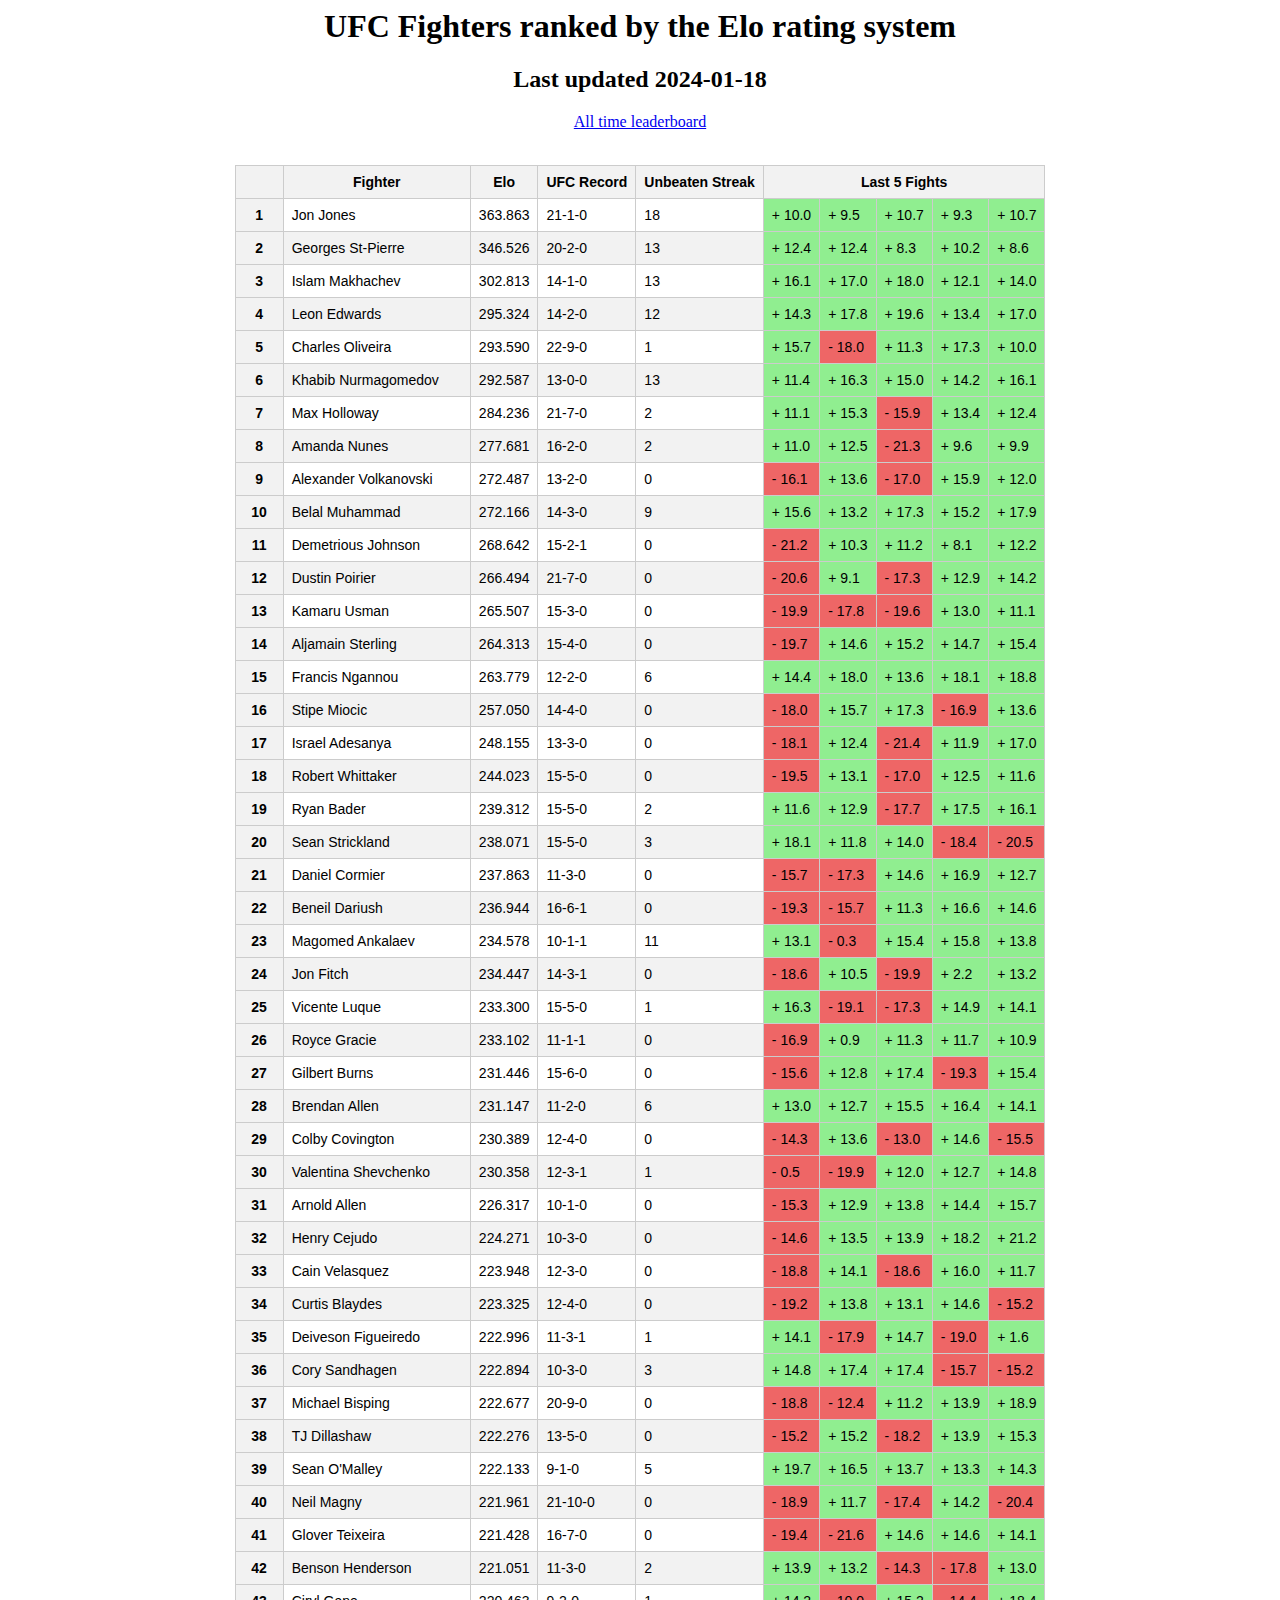
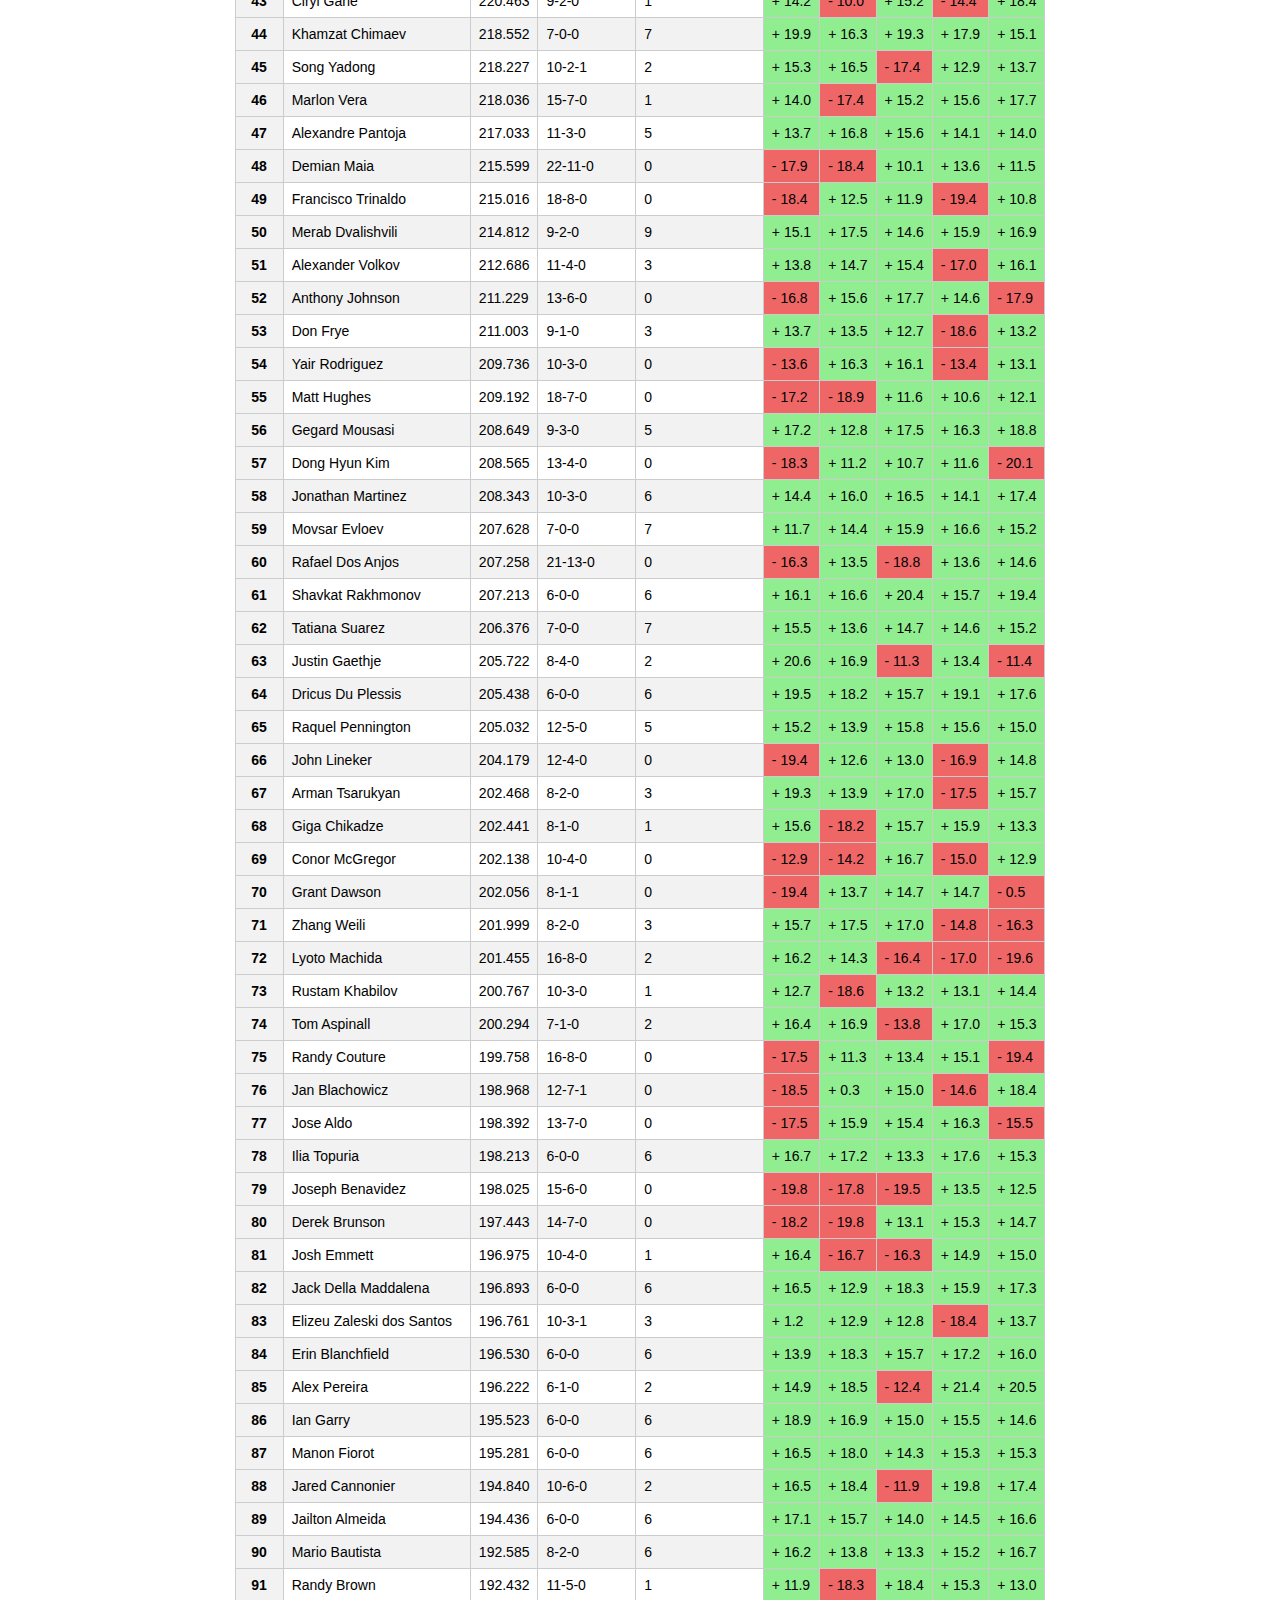
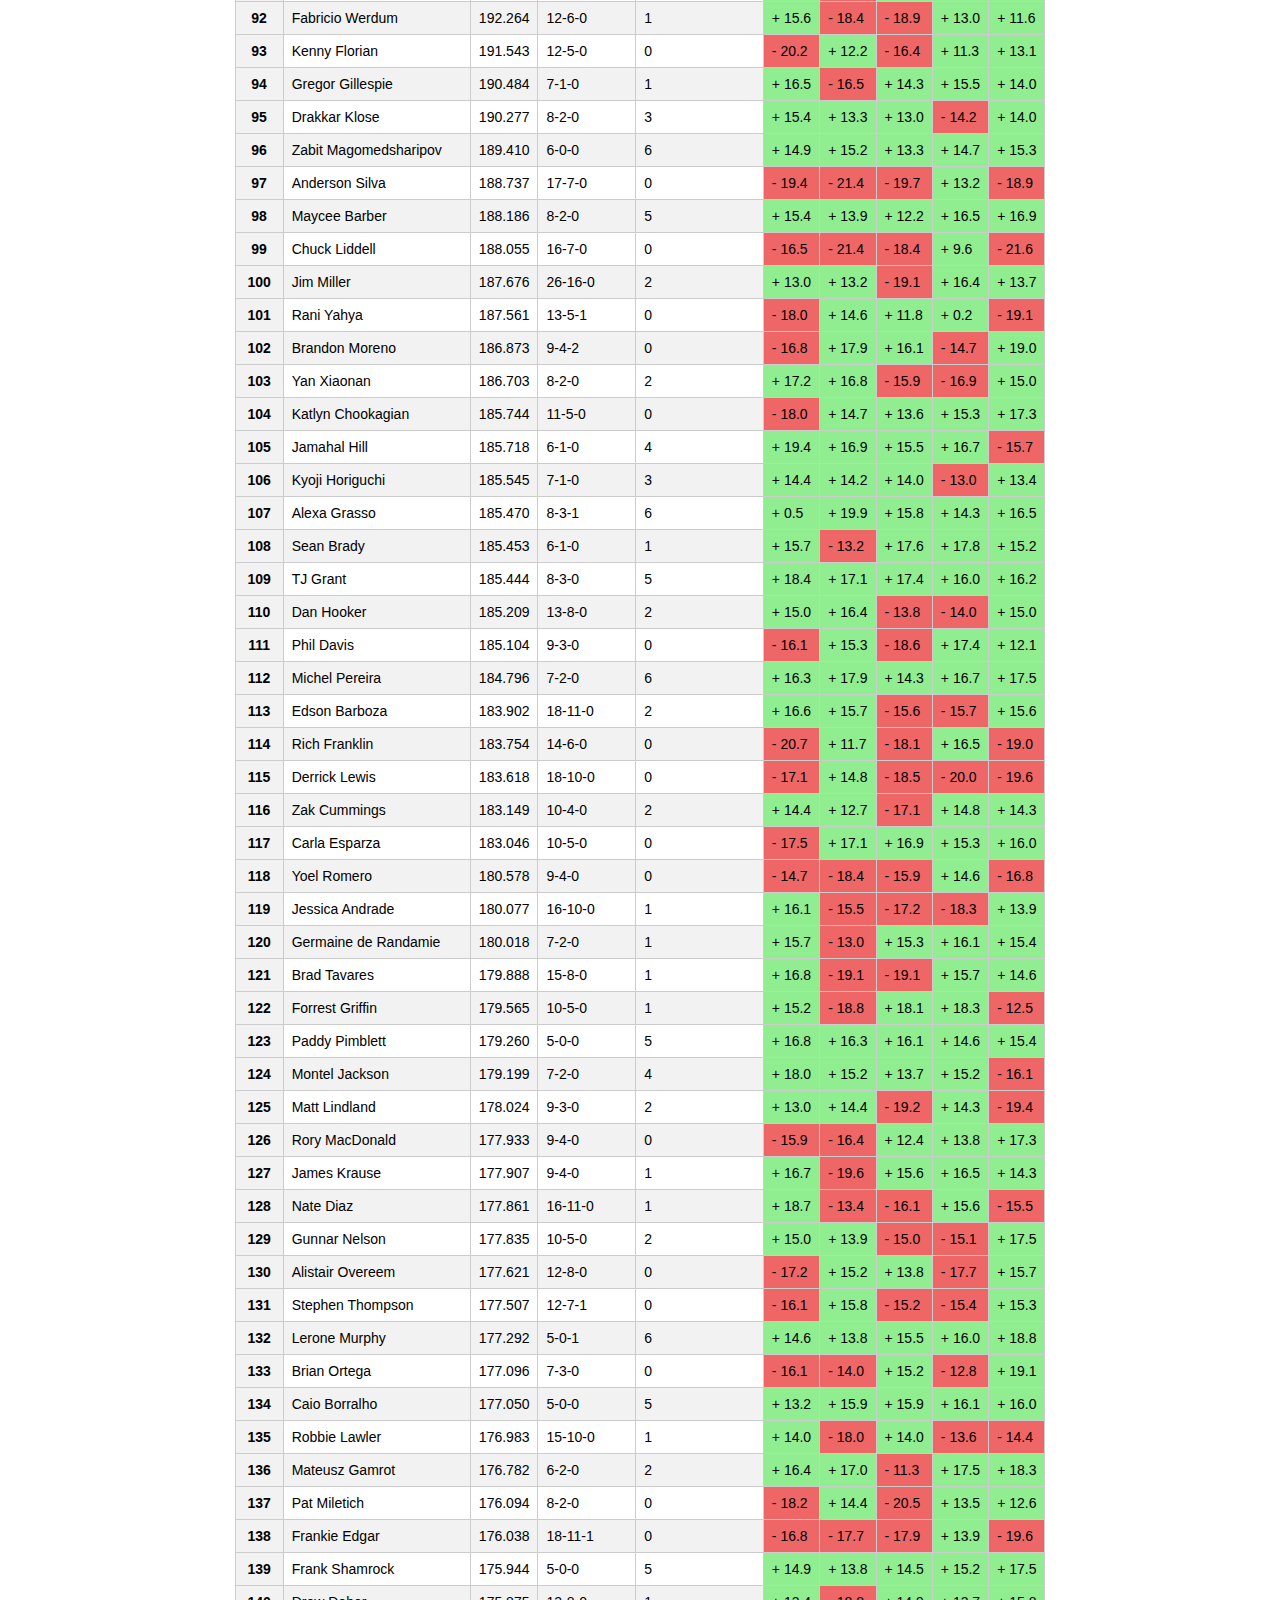
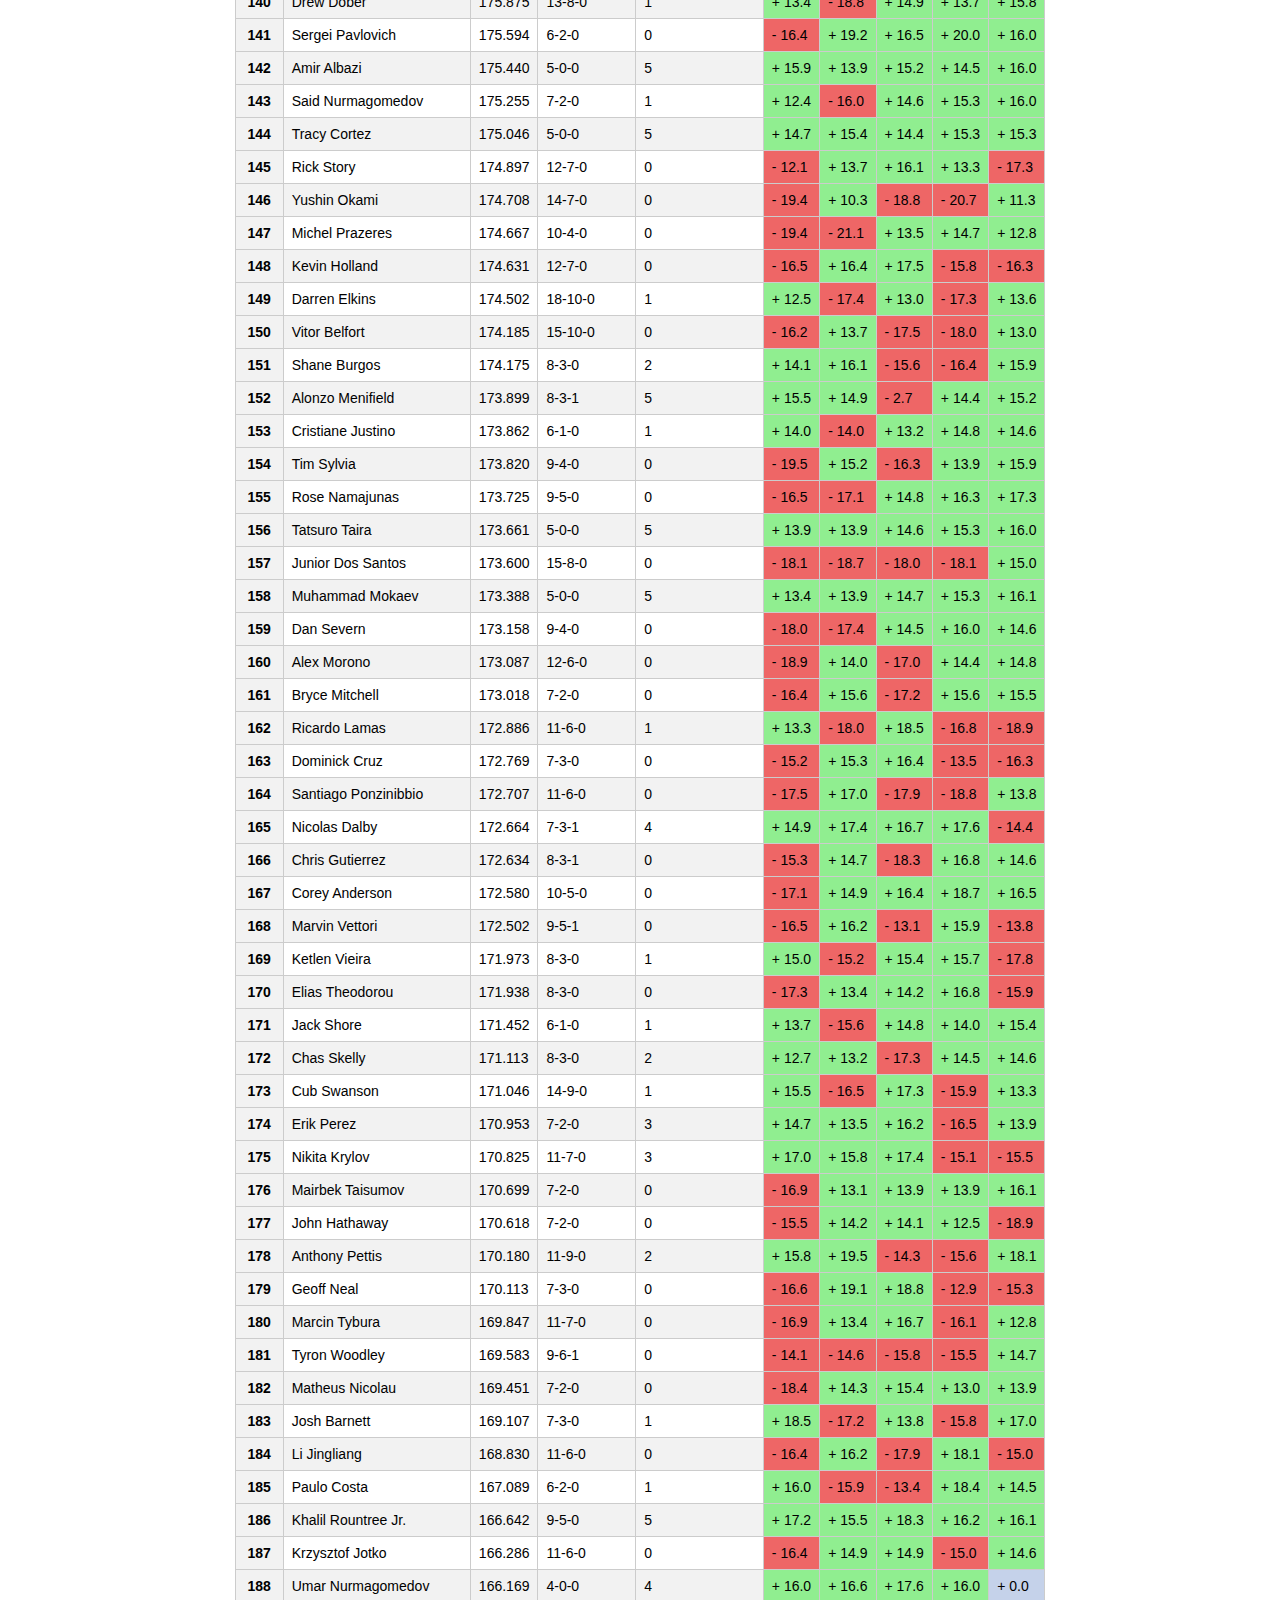
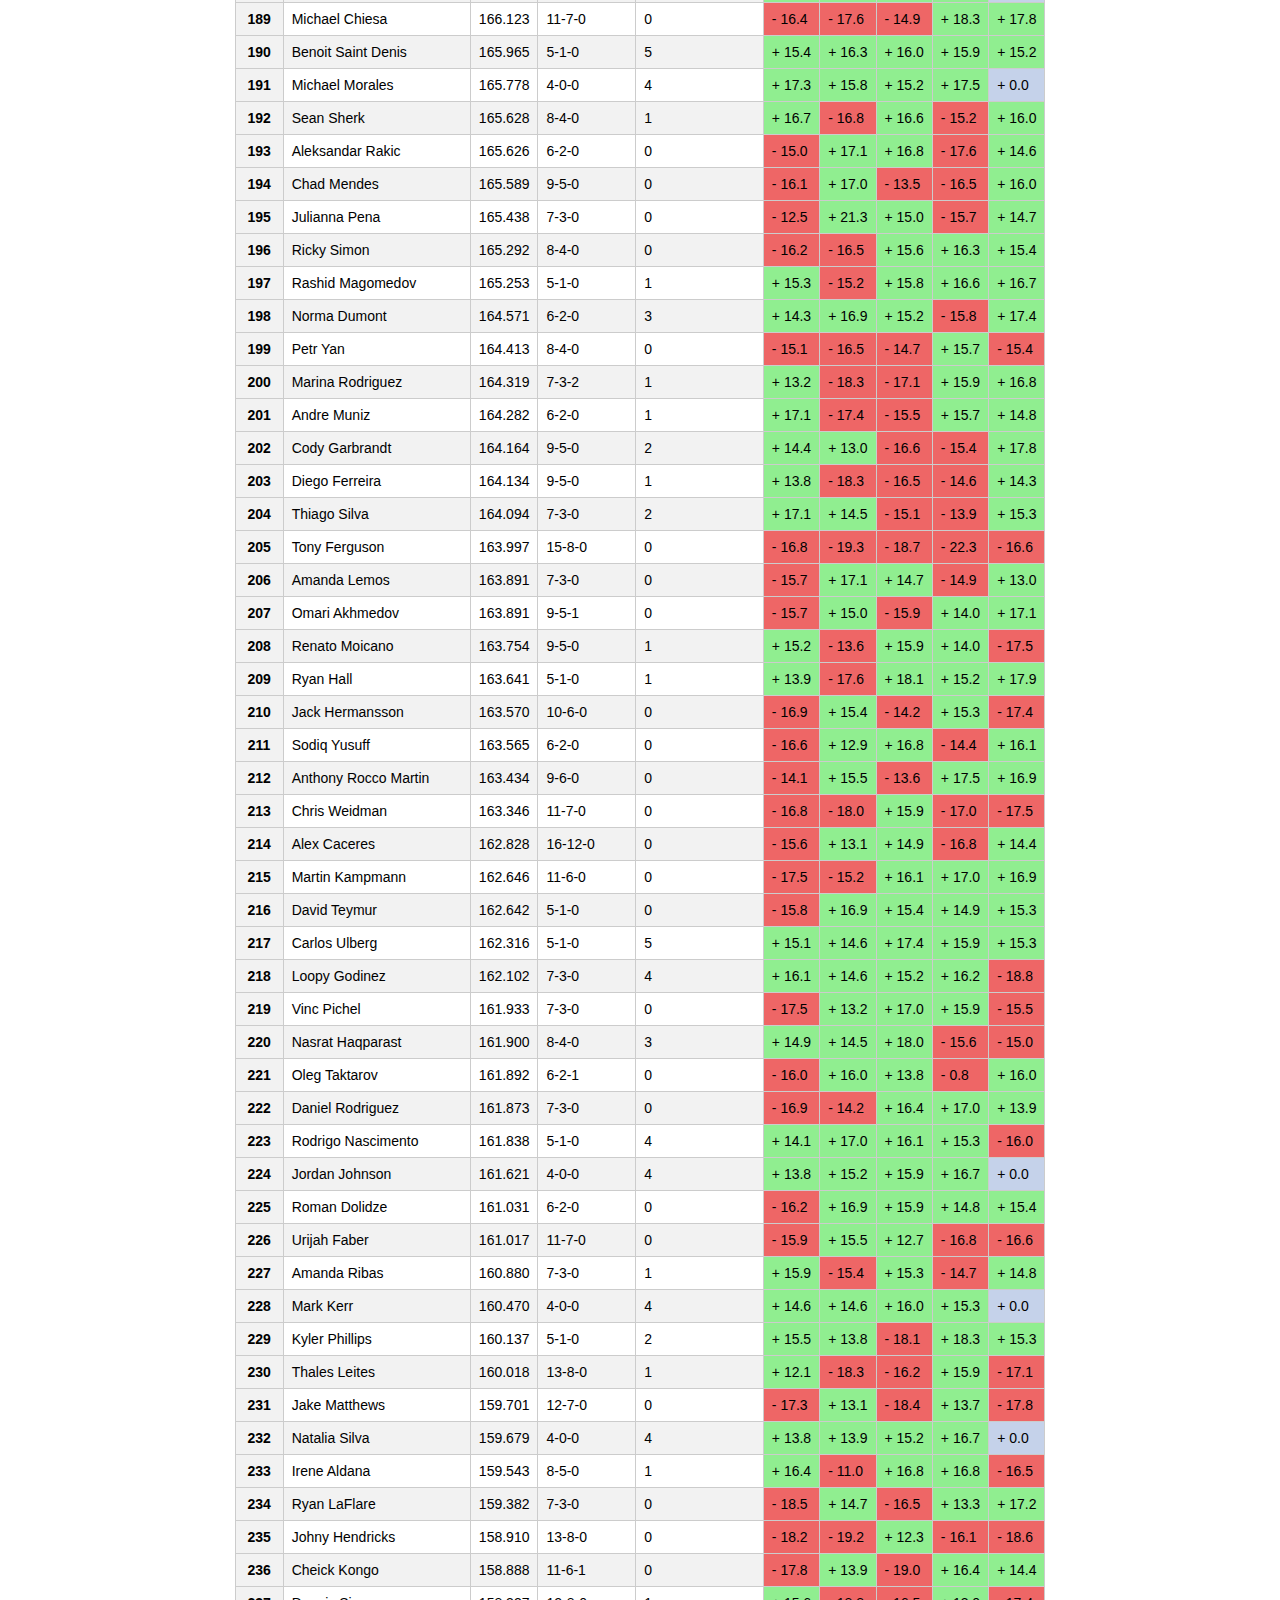
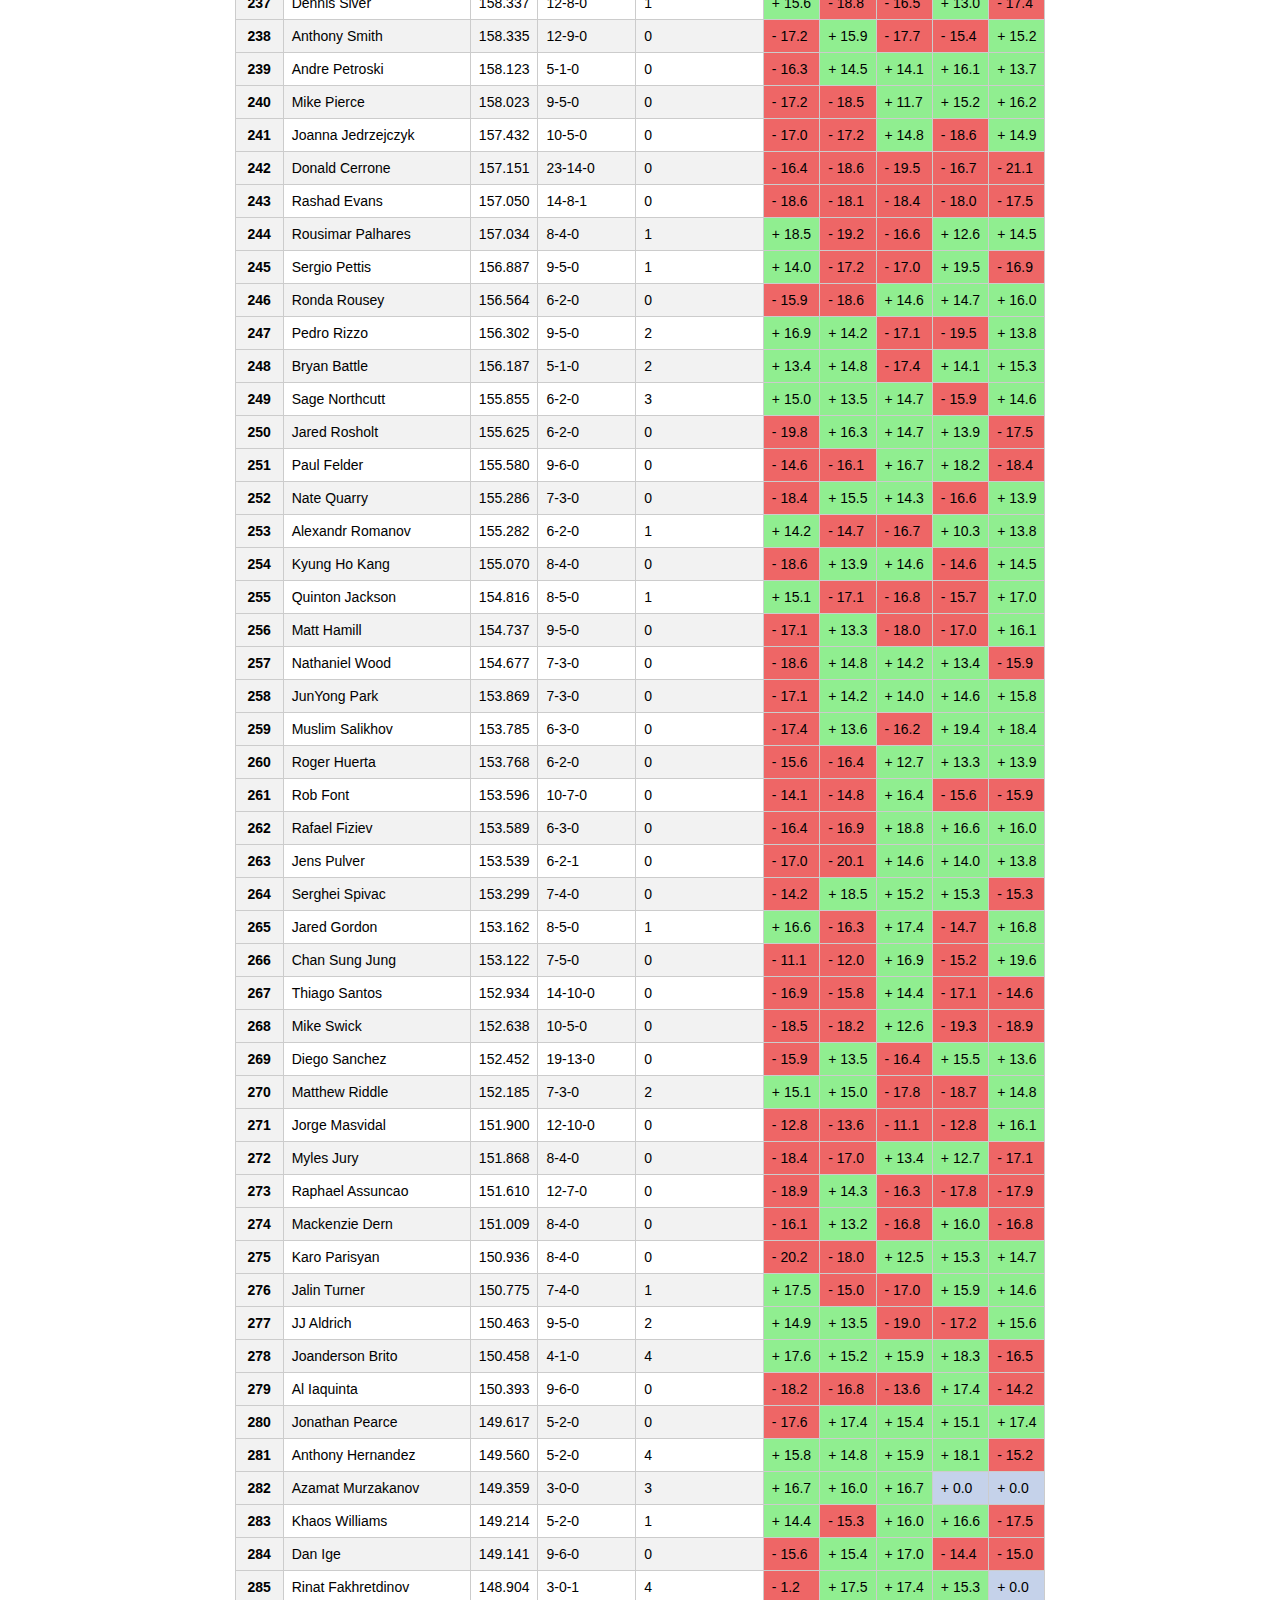
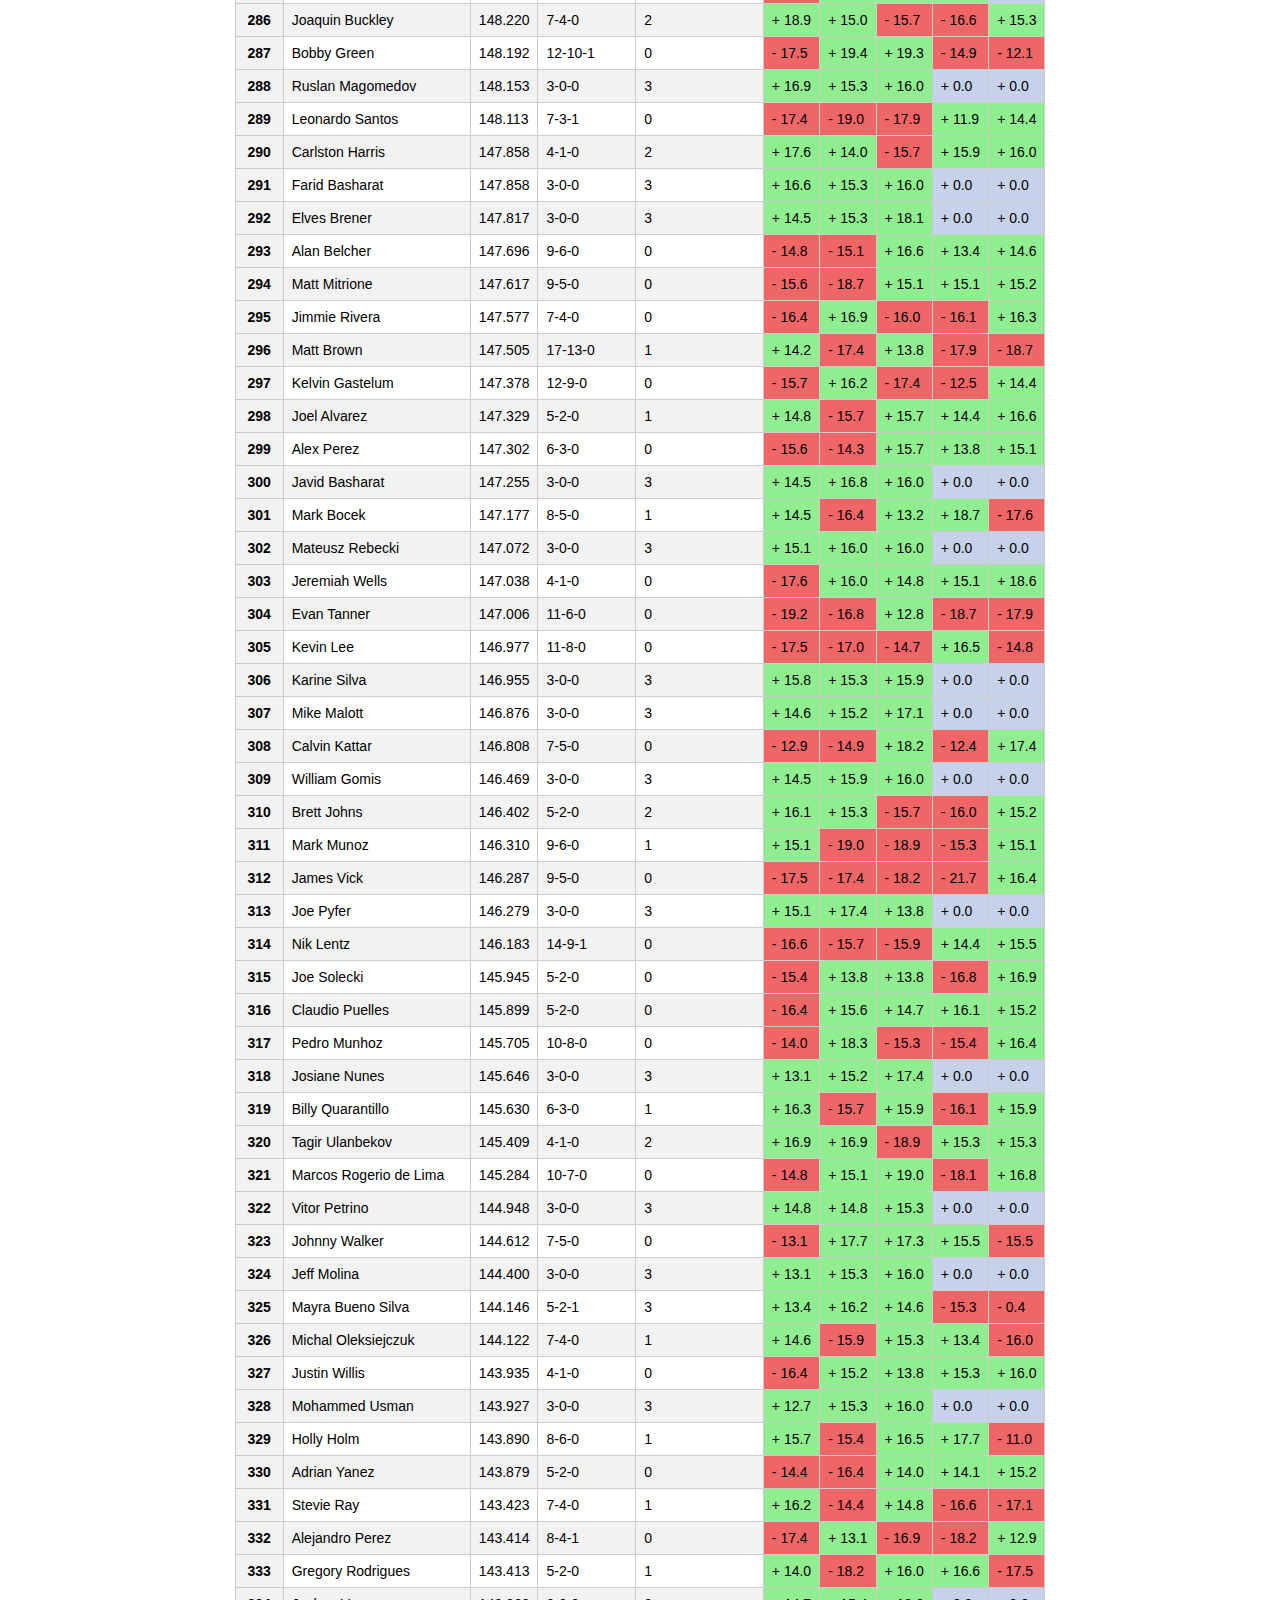
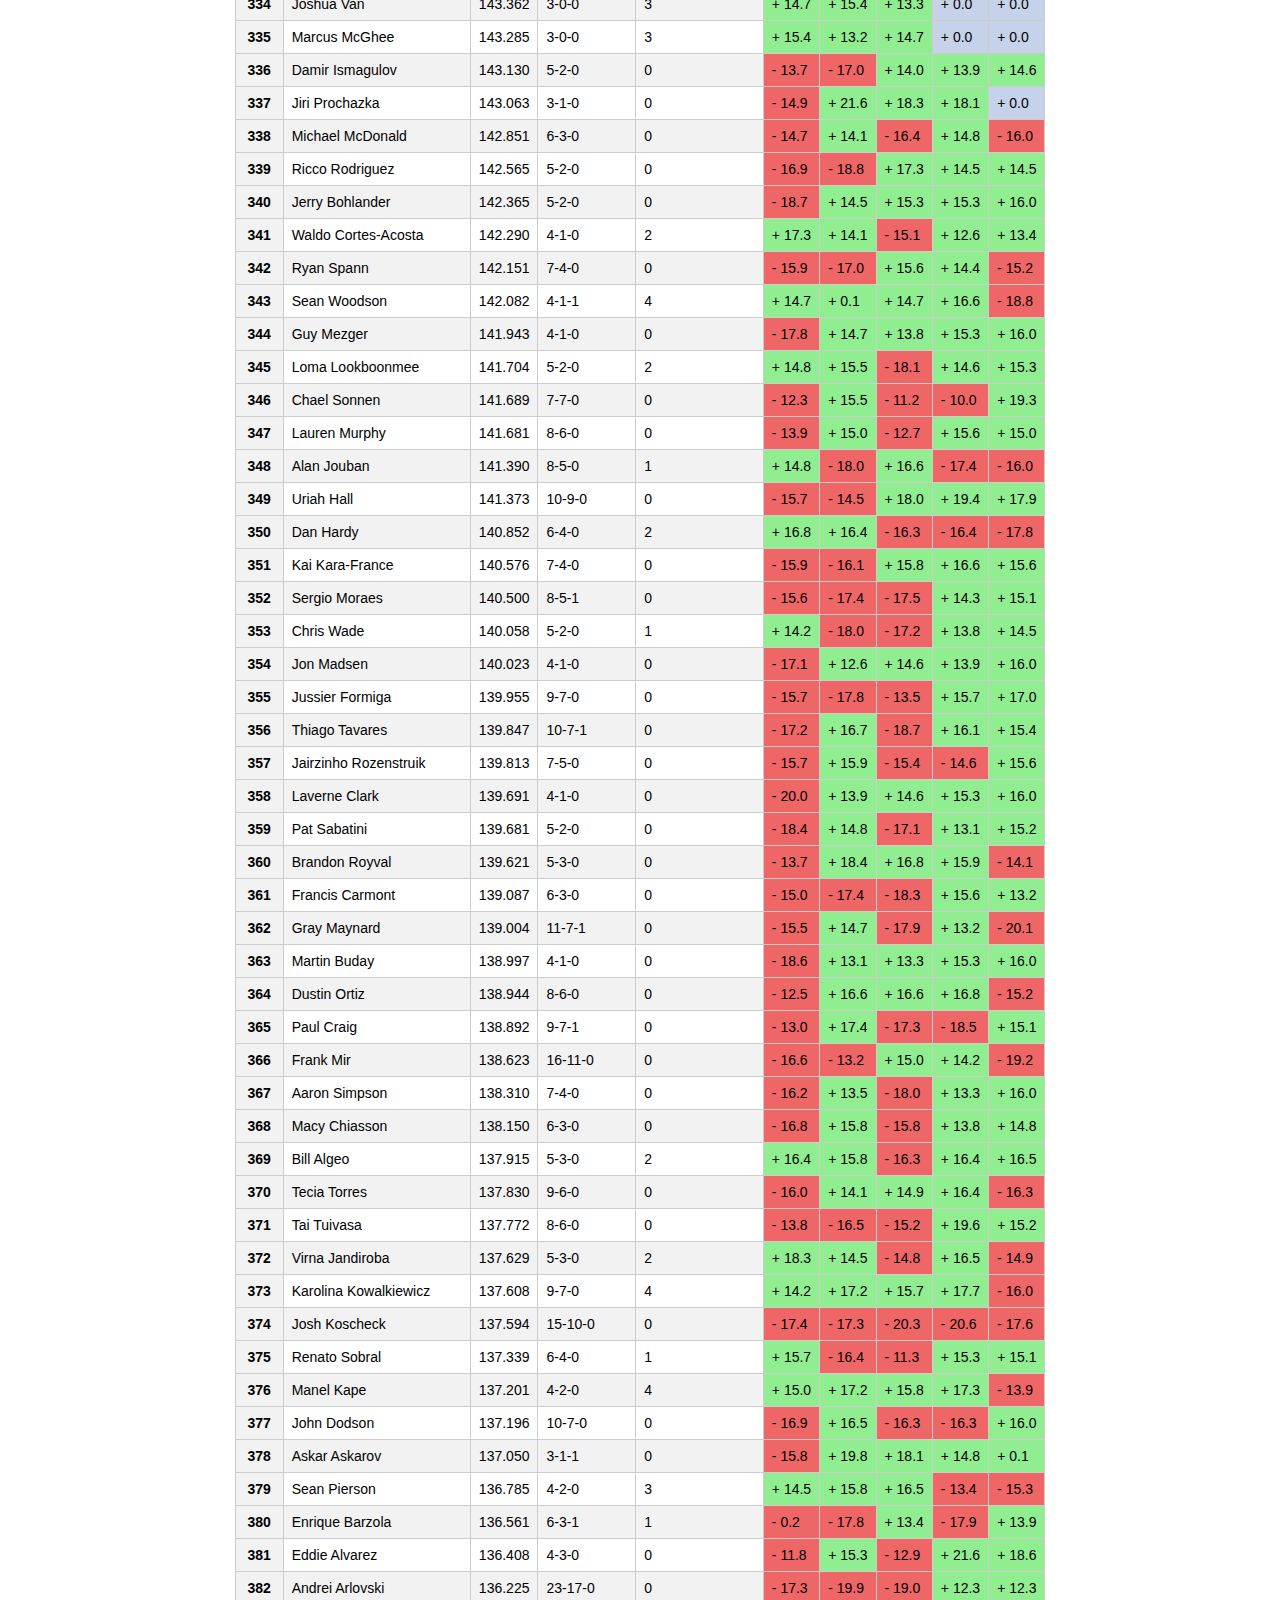
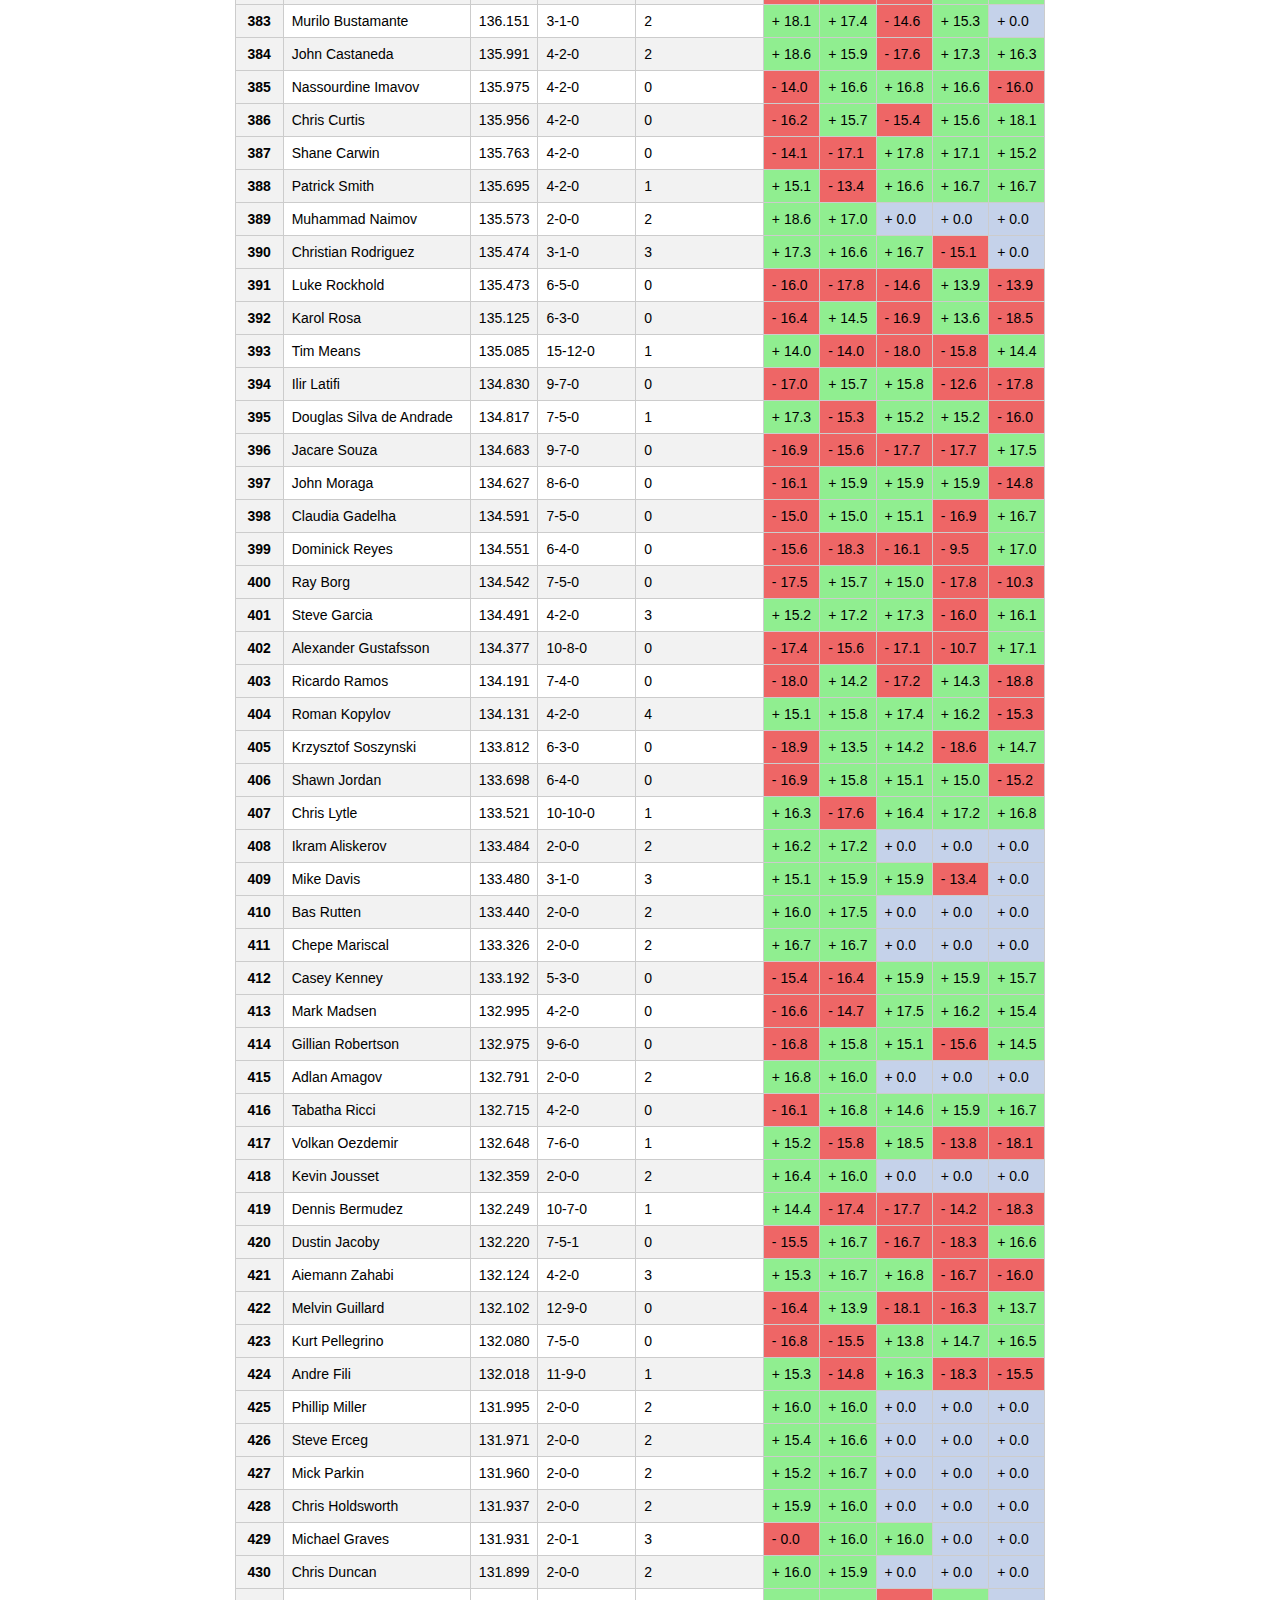
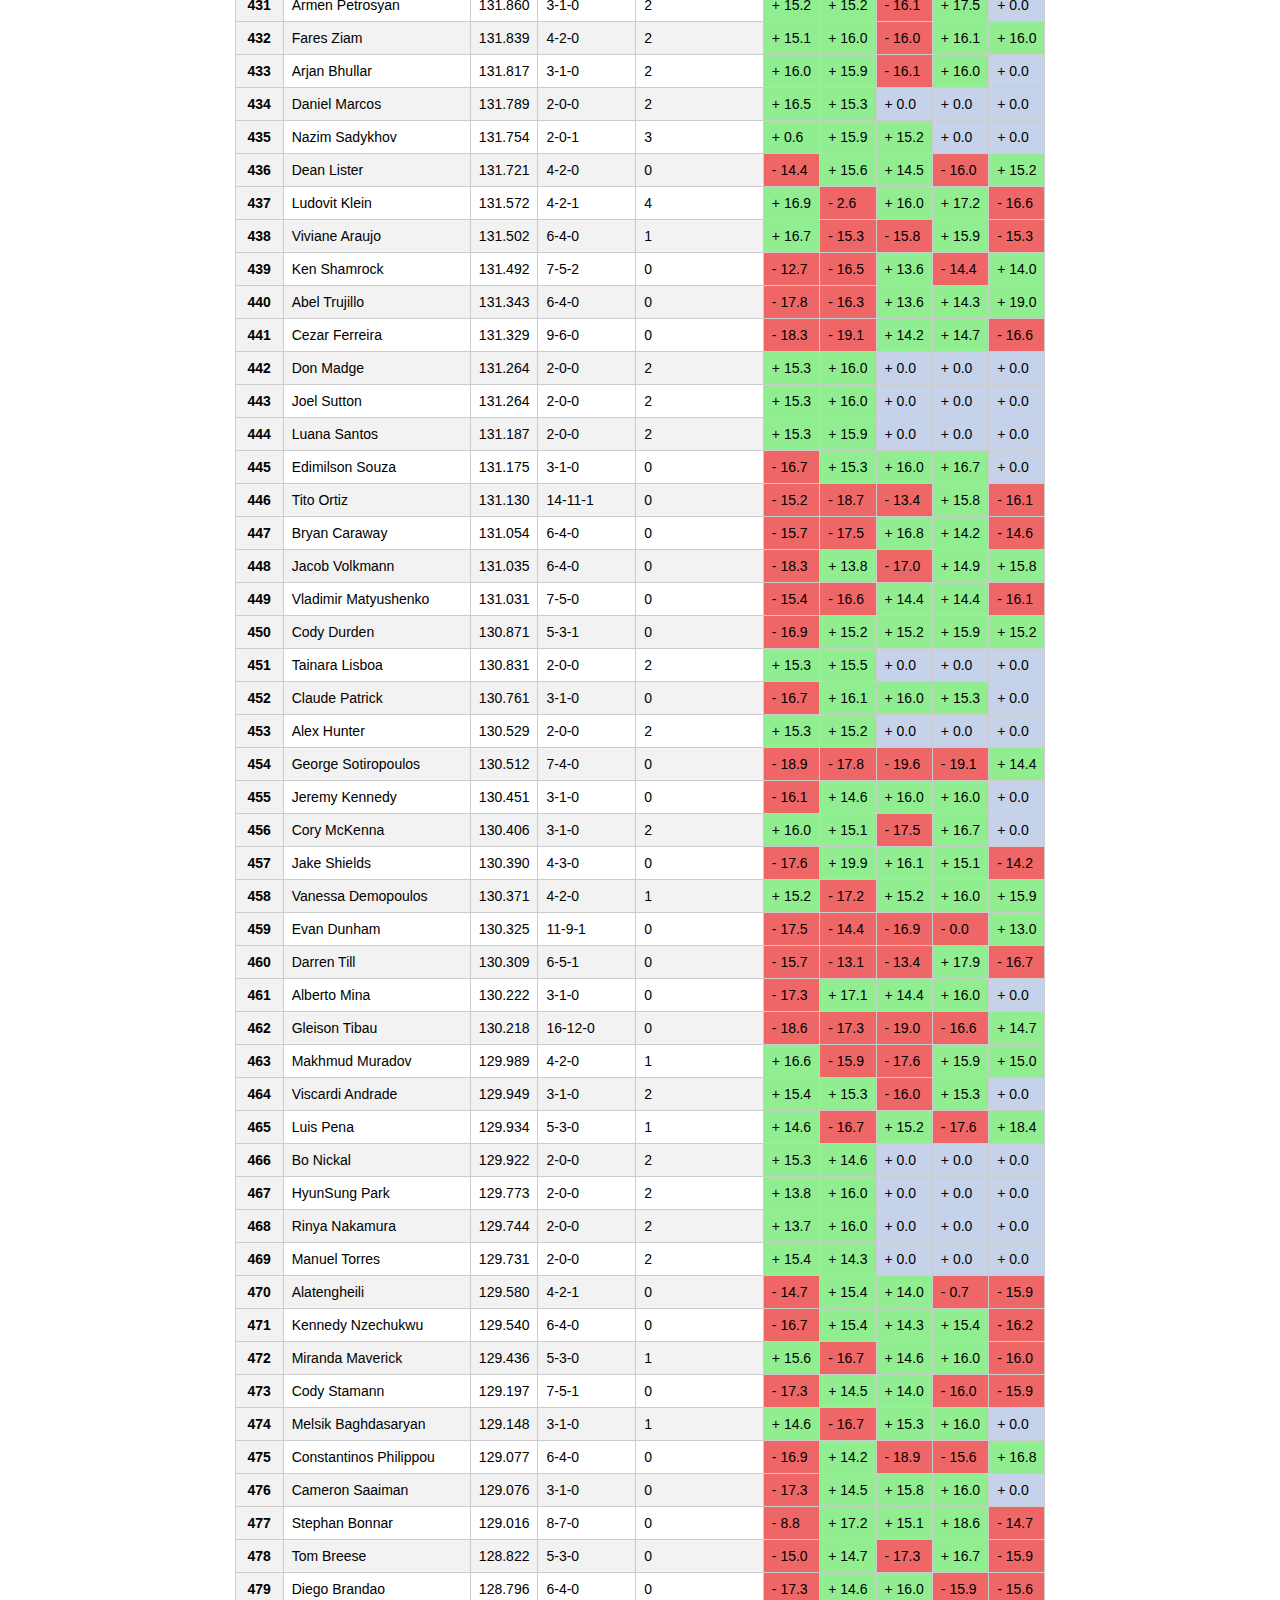
==== web/index.html @ 5fd87e60 "2.0" ====
</body>
    </html> <html>
    <head>
        <title>UFC ELO RATING</title>
        <link rel='stylesheet' type='text/css' href='style.css'>

    </head>
    <body>
        <h1  style="text-align: center; color: black;">UFC Fighters ranked by the Elo rating system</h1>
        <h2> Last updated 2024-01-18</h2> 
        <a href="peak_elo.html">All time leaderboard </a>
        <br> </br>

        <p><table border="1" class="dataframe">
  <thead>
    <tr style="text-align: right;">
      <th></th>
      <th>Fighter</th>
      <th>Elo</th>
      <th>UFC Record</th>
      <th>Unbeaten Streak</th>
      <th colspan="5">Last 5 Fights</th>
    </tr>
  </thead>
  <tbody>
    <tr>
      <th>1</th>
      <td>Jon Jones</td>
      <td>363.863</td>
      <td>21-1-0</td>
      <td>18</td>
<td style="background-color: #90EE90">+ 10.0</td><td style="background-color: #90EE90">+ 9.5</td><td style="background-color: #90EE90">+ 10.7</td><td style="background-color: #90EE90">+ 9.3</td><td style="background-color: #90EE90">+ 10.7</td>    </tr>
    <tr>
      <th>2</th>
      <td>Georges St-Pierre</td>
      <td>346.526</td>
      <td>20-2-0</td>
      <td>13</td>
<td style="background-color: #90EE90">+ 12.4</td><td style="background-color: #90EE90">+ 12.4</td><td style="background-color: #90EE90">+ 8.3</td><td style="background-color: #90EE90">+ 10.2</td><td style="background-color: #90EE90">+ 8.6</td>    </tr>
    <tr>
      <th>3</th>
      <td>Islam Makhachev</td>
      <td>302.813</td>
      <td>14-1-0</td>
      <td>13</td>
<td style="background-color: #90EE90">+ 16.1</td><td style="background-color: #90EE90">+ 17.0</td><td style="background-color: #90EE90">+ 18.0</td><td style="background-color: #90EE90">+ 12.1</td><td style="background-color: #90EE90">+ 14.0</td>    </tr>
    <tr>
      <th>4</th>
      <td>Leon Edwards</td>
      <td>295.324</td>
      <td>14-2-0</td>
      <td>12</td>
<td style="background-color: #90EE90">+ 14.3</td><td style="background-color: #90EE90">+ 17.8</td><td style="background-color: #90EE90">+ 19.6</td><td style="background-color: #90EE90">+ 13.4</td><td style="background-color: #90EE90">+ 17.0</td>    </tr>
    <tr>
      <th>5</th>
      <td>Charles Oliveira</td>
      <td>293.590</td>
      <td>22-9-0</td>
      <td>1</td>
<td style="background-color: #90EE90">+ 15.7</td><td style="background-color: #ee6666">- 18.0</td><td style="background-color: #90EE90">+ 11.3</td><td style="background-color: #90EE90">+ 17.3</td><td style="background-color: #90EE90">+ 10.0</td>    </tr>
    <tr>
      <th>6</th>
      <td>Khabib Nurmagomedov</td>
      <td>292.587</td>
      <td>13-0-0</td>
      <td>13</td>
<td style="background-color: #90EE90">+ 11.4</td><td style="background-color: #90EE90">+ 16.3</td><td style="background-color: #90EE90">+ 15.0</td><td style="background-color: #90EE90">+ 14.2</td><td style="background-color: #90EE90">+ 16.1</td>    </tr>
    <tr>
      <th>7</th>
      <td>Max Holloway</td>
      <td>284.236</td>
      <td>21-7-0</td>
      <td>2</td>
<td style="background-color: #90EE90">+ 11.1</td><td style="background-color: #90EE90">+ 15.3</td><td style="background-color: #ee6666">- 15.9</td><td style="background-color: #90EE90">+ 13.4</td><td style="background-color: #90EE90">+ 12.4</td>    </tr>
    <tr>
      <th>8</th>
      <td>Amanda Nunes</td>
      <td>277.681</td>
      <td>16-2-0</td>
      <td>2</td>
<td style="background-color: #90EE90">+ 11.0</td><td style="background-color: #90EE90">+ 12.5</td><td style="background-color: #ee6666">- 21.3</td><td style="background-color: #90EE90">+ 9.6</td><td style="background-color: #90EE90">+ 9.9</td>    </tr>
    <tr>
      <th>9</th>
      <td>Alexander Volkanovski</td>
      <td>272.487</td>
      <td>13-2-0</td>
      <td>0</td>
<td style="background-color: #ee6666">- 16.1</td><td style="background-color: #90EE90">+ 13.6</td><td style="background-color: #ee6666">- 17.0</td><td style="background-color: #90EE90">+ 15.9</td><td style="background-color: #90EE90">+ 12.0</td>    </tr>
    <tr>
      <th>10</th>
      <td>Belal Muhammad</td>
      <td>272.166</td>
      <td>14-3-0</td>
      <td>9</td>
<td style="background-color: #90EE90">+ 15.6</td><td style="background-color: #90EE90">+ 13.2</td><td style="background-color: #90EE90">+ 17.3</td><td style="background-color: #90EE90">+ 15.2</td><td style="background-color: #90EE90">+ 17.9</td>    </tr>
    <tr>
      <th>11</th>
      <td>Demetrious Johnson</td>
      <td>268.642</td>
      <td>15-2-1</td>
      <td>0</td>
<td style="background-color: #ee6666">- 21.2</td><td style="background-color: #90EE90">+ 10.3</td><td style="background-color: #90EE90">+ 11.2</td><td style="background-color: #90EE90">+ 8.1</td><td style="background-color: #90EE90">+ 12.2</td>    </tr>
    <tr>
      <th>12</th>
      <td>Dustin Poirier</td>
      <td>266.494</td>
      <td>21-7-0</td>
      <td>0</td>
<td style="background-color: #ee6666">- 20.6</td><td style="background-color: #90EE90">+ 9.1</td><td style="background-color: #ee6666">- 17.3</td><td style="background-color: #90EE90">+ 12.9</td><td style="background-color: #90EE90">+ 14.2</td>    </tr>
    <tr>
      <th>13</th>
      <td>Kamaru Usman</td>
      <td>265.507</td>
      <td>15-3-0</td>
      <td>0</td>
<td style="background-color: #ee6666">- 19.9</td><td style="background-color: #ee6666">- 17.8</td><td style="background-color: #ee6666">- 19.6</td><td style="background-color: #90EE90">+ 13.0</td><td style="background-color: #90EE90">+ 11.1</td>    </tr>
    <tr>
      <th>14</th>
      <td>Aljamain Sterling</td>
      <td>264.313</td>
      <td>15-4-0</td>
      <td>0</td>
<td style="background-color: #ee6666">- 19.7</td><td style="background-color: #90EE90">+ 14.6</td><td style="background-color: #90EE90">+ 15.2</td><td style="background-color: #90EE90">+ 14.7</td><td style="background-color: #90EE90">+ 15.4</td>    </tr>
    <tr>
      <th>15</th>
      <td>Francis Ngannou</td>
      <td>263.779</td>
      <td>12-2-0</td>
      <td>6</td>
<td style="background-color: #90EE90">+ 14.4</td><td style="background-color: #90EE90">+ 18.0</td><td style="background-color: #90EE90">+ 13.6</td><td style="background-color: #90EE90">+ 18.1</td><td style="background-color: #90EE90">+ 18.8</td>    </tr>
    <tr>
      <th>16</th>
      <td>Stipe Miocic</td>
      <td>257.050</td>
      <td>14-4-0</td>
      <td>0</td>
<td style="background-color: #ee6666">- 18.0</td><td style="background-color: #90EE90">+ 15.7</td><td style="background-color: #90EE90">+ 17.3</td><td style="background-color: #ee6666">- 16.9</td><td style="background-color: #90EE90">+ 13.6</td>    </tr>
    <tr>
      <th>17</th>
      <td>Israel Adesanya</td>
      <td>248.155</td>
      <td>13-3-0</td>
      <td>0</td>
<td style="background-color: #ee6666">- 18.1</td><td style="background-color: #90EE90">+ 12.4</td><td style="background-color: #ee6666">- 21.4</td><td style="background-color: #90EE90">+ 11.9</td><td style="background-color: #90EE90">+ 17.0</td>    </tr>
    <tr>
      <th>18</th>
      <td>Robert Whittaker</td>
      <td>244.023</td>
      <td>15-5-0</td>
      <td>0</td>
<td style="background-color: #ee6666">- 19.5</td><td style="background-color: #90EE90">+ 13.1</td><td style="background-color: #ee6666">- 17.0</td><td style="background-color: #90EE90">+ 12.5</td><td style="background-color: #90EE90">+ 11.6</td>    </tr>
    <tr>
      <th>19</th>
      <td>Ryan Bader</td>
      <td>239.312</td>
      <td>15-5-0</td>
      <td>2</td>
<td style="background-color: #90EE90">+ 11.6</td><td style="background-color: #90EE90">+ 12.9</td><td style="background-color: #ee6666">- 17.7</td><td style="background-color: #90EE90">+ 17.5</td><td style="background-color: #90EE90">+ 16.1</td>    </tr>
    <tr>
      <th>20</th>
      <td>Sean Strickland</td>
      <td>238.071</td>
      <td>15-5-0</td>
      <td>3</td>
<td style="background-color: #90EE90">+ 18.1</td><td style="background-color: #90EE90">+ 11.8</td><td style="background-color: #90EE90">+ 14.0</td><td style="background-color: #ee6666">- 18.4</td><td style="background-color: #ee6666">- 20.5</td>    </tr>
    <tr>
      <th>21</th>
      <td>Daniel Cormier</td>
      <td>237.863</td>
      <td>11-3-0</td>
      <td>0</td>
<td style="background-color: #ee6666">- 15.7</td><td style="background-color: #ee6666">- 17.3</td><td style="background-color: #90EE90">+ 14.6</td><td style="background-color: #90EE90">+ 16.9</td><td style="background-color: #90EE90">+ 12.7</td>    </tr>
    <tr>
      <th>22</th>
      <td>Beneil Dariush</td>
      <td>236.944</td>
      <td>16-6-1</td>
      <td>0</td>
<td style="background-color: #ee6666">- 19.3</td><td style="background-color: #ee6666">- 15.7</td><td style="background-color: #90EE90">+ 11.3</td><td style="background-color: #90EE90">+ 16.6</td><td style="background-color: #90EE90">+ 14.6</td>    </tr>
    <tr>
      <th>23</th>
      <td>Magomed Ankalaev</td>
      <td>234.578</td>
      <td>10-1-1</td>
      <td>11</td>
<td style="background-color: #90EE90">+ 13.1</td><td style="background-color: #ee6666">- 0.3</td><td style="background-color: #90EE90">+ 15.4</td><td style="background-color: #90EE90">+ 15.8</td><td style="background-color: #90EE90">+ 13.8</td>    </tr>
    <tr>
      <th>24</th>
      <td>Jon Fitch</td>
      <td>234.447</td>
      <td>14-3-1</td>
      <td>0</td>
<td style="background-color: #ee6666">- 18.6</td><td style="background-color: #90EE90">+ 10.5</td><td style="background-color: #ee6666">- 19.9</td><td style="background-color: #90EE90">+ 2.2</td><td style="background-color: #90EE90">+ 13.2</td>    </tr>
    <tr>
      <th>25</th>
      <td>Vicente Luque</td>
      <td>233.300</td>
      <td>15-5-0</td>
      <td>1</td>
<td style="background-color: #90EE90">+ 16.3</td><td style="background-color: #ee6666">- 19.1</td><td style="background-color: #ee6666">- 17.3</td><td style="background-color: #90EE90">+ 14.9</td><td style="background-color: #90EE90">+ 14.1</td>    </tr>
    <tr>
      <th>26</th>
      <td>Royce Gracie</td>
      <td>233.102</td>
      <td>11-1-1</td>
      <td>0</td>
<td style="background-color: #ee6666">- 16.9</td><td style="background-color: #90EE90">+ 0.9</td><td style="background-color: #90EE90">+ 11.3</td><td style="background-color: #90EE90">+ 11.7</td><td style="background-color: #90EE90">+ 10.9</td>    </tr>
    <tr>
      <th>27</th>
      <td>Gilbert Burns</td>
      <td>231.446</td>
      <td>15-6-0</td>
      <td>0</td>
<td style="background-color: #ee6666">- 15.6</td><td style="background-color: #90EE90">+ 12.8</td><td style="background-color: #90EE90">+ 17.4</td><td style="background-color: #ee6666">- 19.3</td><td style="background-color: #90EE90">+ 15.4</td>    </tr>
    <tr>
      <th>28</th>
      <td>Brendan Allen</td>
      <td>231.147</td>
      <td>11-2-0</td>
      <td>6</td>
<td style="background-color: #90EE90">+ 13.0</td><td style="background-color: #90EE90">+ 12.7</td><td style="background-color: #90EE90">+ 15.5</td><td style="background-color: #90EE90">+ 16.4</td><td style="background-color: #90EE90">+ 14.1</td>    </tr>
    <tr>
      <th>29</th>
      <td>Colby Covington</td>
      <td>230.389</td>
      <td>12-4-0</td>
      <td>0</td>
<td style="background-color: #ee6666">- 14.3</td><td style="background-color: #90EE90">+ 13.6</td><td style="background-color: #ee6666">- 13.0</td><td style="background-color: #90EE90">+ 14.6</td><td style="background-color: #ee6666">- 15.5</td>    </tr>
    <tr>
      <th>30</th>
      <td>Valentina Shevchenko</td>
      <td>230.358</td>
      <td>12-3-1</td>
      <td>1</td>
<td style="background-color: #ee6666">- 0.5</td><td style="background-color: #ee6666">- 19.9</td><td style="background-color: #90EE90">+ 12.0</td><td style="background-color: #90EE90">+ 12.7</td><td style="background-color: #90EE90">+ 14.8</td>    </tr>
    <tr>
      <th>31</th>
      <td>Arnold Allen</td>
      <td>226.317</td>
      <td>10-1-0</td>
      <td>0</td>
<td style="background-color: #ee6666">- 15.3</td><td style="background-color: #90EE90">+ 12.9</td><td style="background-color: #90EE90">+ 13.8</td><td style="background-color: #90EE90">+ 14.4</td><td style="background-color: #90EE90">+ 15.7</td>    </tr>
    <tr>
      <th>32</th>
      <td>Henry Cejudo</td>
      <td>224.271</td>
      <td>10-3-0</td>
      <td>0</td>
<td style="background-color: #ee6666">- 14.6</td><td style="background-color: #90EE90">+ 13.5</td><td style="background-color: #90EE90">+ 13.9</td><td style="background-color: #90EE90">+ 18.2</td><td style="background-color: #90EE90">+ 21.2</td>    </tr>
    <tr>
      <th>33</th>
      <td>Cain Velasquez</td>
      <td>223.948</td>
      <td>12-3-0</td>
      <td>0</td>
<td style="background-color: #ee6666">- 18.8</td><td style="background-color: #90EE90">+ 14.1</td><td style="background-color: #ee6666">- 18.6</td><td style="background-color: #90EE90">+ 16.0</td><td style="background-color: #90EE90">+ 11.7</td>    </tr>
    <tr>
      <th>34</th>
      <td>Curtis Blaydes</td>
      <td>223.325</td>
      <td>12-4-0</td>
      <td>0</td>
<td style="background-color: #ee6666">- 19.2</td><td style="background-color: #90EE90">+ 13.8</td><td style="background-color: #90EE90">+ 13.1</td><td style="background-color: #90EE90">+ 14.6</td><td style="background-color: #ee6666">- 15.2</td>    </tr>
    <tr>
      <th>35</th>
      <td>Deiveson Figueiredo</td>
      <td>222.996</td>
      <td>11-3-1</td>
      <td>1</td>
<td style="background-color: #90EE90">+ 14.1</td><td style="background-color: #ee6666">- 17.9</td><td style="background-color: #90EE90">+ 14.7</td><td style="background-color: #ee6666">- 19.0</td><td style="background-color: #90EE90">+ 1.6</td>    </tr>
    <tr>
      <th>36</th>
      <td>Cory Sandhagen</td>
      <td>222.894</td>
      <td>10-3-0</td>
      <td>3</td>
<td style="background-color: #90EE90">+ 14.8</td><td style="background-color: #90EE90">+ 17.4</td><td style="background-color: #90EE90">+ 17.4</td><td style="background-color: #ee6666">- 15.7</td><td style="background-color: #ee6666">- 15.2</td>    </tr>
    <tr>
      <th>37</th>
      <td>Michael Bisping</td>
      <td>222.677</td>
      <td>20-9-0</td>
      <td>0</td>
<td style="background-color: #ee6666">- 18.8</td><td style="background-color: #ee6666">- 12.4</td><td style="background-color: #90EE90">+ 11.2</td><td style="background-color: #90EE90">+ 13.9</td><td style="background-color: #90EE90">+ 18.9</td>    </tr>
    <tr>
      <th>38</th>
      <td>TJ Dillashaw</td>
      <td>222.276</td>
      <td>13-5-0</td>
      <td>0</td>
<td style="background-color: #ee6666">- 15.2</td><td style="background-color: #90EE90">+ 15.2</td><td style="background-color: #ee6666">- 18.2</td><td style="background-color: #90EE90">+ 13.9</td><td style="background-color: #90EE90">+ 15.3</td>    </tr>
    <tr>
      <th>39</th>
      <td>Sean O'Malley</td>
      <td>222.133</td>
      <td>9-1-0</td>
      <td>5</td>
<td style="background-color: #90EE90">+ 19.7</td><td style="background-color: #90EE90">+ 16.5</td><td style="background-color: #90EE90">+ 13.7</td><td style="background-color: #90EE90">+ 13.3</td><td style="background-color: #90EE90">+ 14.3</td>    </tr>
    <tr>
      <th>40</th>
      <td>Neil Magny</td>
      <td>221.961</td>
      <td>21-10-0</td>
      <td>0</td>
<td style="background-color: #ee6666">- 18.9</td><td style="background-color: #90EE90">+ 11.7</td><td style="background-color: #ee6666">- 17.4</td><td style="background-color: #90EE90">+ 14.2</td><td style="background-color: #ee6666">- 20.4</td>    </tr>
    <tr>
      <th>41</th>
      <td>Glover Teixeira</td>
      <td>221.428</td>
      <td>16-7-0</td>
      <td>0</td>
<td style="background-color: #ee6666">- 19.4</td><td style="background-color: #ee6666">- 21.6</td><td style="background-color: #90EE90">+ 14.6</td><td style="background-color: #90EE90">+ 14.6</td><td style="background-color: #90EE90">+ 14.1</td>    </tr>
    <tr>
      <th>42</th>
      <td>Benson Henderson</td>
      <td>221.051</td>
      <td>11-3-0</td>
      <td>2</td>
<td style="background-color: #90EE90">+ 13.9</td><td style="background-color: #90EE90">+ 13.2</td><td style="background-color: #ee6666">- 14.3</td><td style="background-color: #ee6666">- 17.8</td><td style="background-color: #90EE90">+ 13.0</td>    </tr>
    <tr>
      <th>43</th>
      <td>Ciryl Gane</td>
      <td>220.463</td>
      <td>9-2-0</td>
      <td>1</td>
<td style="background-color: #90EE90">+ 14.2</td><td style="background-color: #ee6666">- 10.0</td><td style="background-color: #90EE90">+ 15.2</td><td style="background-color: #ee6666">- 14.4</td><td style="background-color: #90EE90">+ 18.4</td>    </tr>
    <tr>
      <th>44</th>
      <td>Khamzat Chimaev</td>
      <td>218.552</td>
      <td>7-0-0</td>
      <td>7</td>
<td style="background-color: #90EE90">+ 19.9</td><td style="background-color: #90EE90">+ 16.3</td><td style="background-color: #90EE90">+ 19.3</td><td style="background-color: #90EE90">+ 17.9</td><td style="background-color: #90EE90">+ 15.1</td>    </tr>
    <tr>
      <th>45</th>
      <td>Song Yadong</td>
      <td>218.227</td>
      <td>10-2-1</td>
      <td>2</td>
<td style="background-color: #90EE90">+ 15.3</td><td style="background-color: #90EE90">+ 16.5</td><td style="background-color: #ee6666">- 17.4</td><td style="background-color: #90EE90">+ 12.9</td><td style="background-color: #90EE90">+ 13.7</td>    </tr>
    <tr>
      <th>46</th>
      <td>Marlon Vera</td>
      <td>218.036</td>
      <td>15-7-0</td>
      <td>1</td>
<td style="background-color: #90EE90">+ 14.0</td><td style="background-color: #ee6666">- 17.4</td><td style="background-color: #90EE90">+ 15.2</td><td style="background-color: #90EE90">+ 15.6</td><td style="background-color: #90EE90">+ 17.7</td>    </tr>
    <tr>
      <th>47</th>
      <td>Alexandre Pantoja</td>
      <td>217.033</td>
      <td>11-3-0</td>
      <td>5</td>
<td style="background-color: #90EE90">+ 13.7</td><td style="background-color: #90EE90">+ 16.8</td><td style="background-color: #90EE90">+ 15.6</td><td style="background-color: #90EE90">+ 14.1</td><td style="background-color: #90EE90">+ 14.0</td>    </tr>
    <tr>
      <th>48</th>
      <td>Demian Maia</td>
      <td>215.599</td>
      <td>22-11-0</td>
      <td>0</td>
<td style="background-color: #ee6666">- 17.9</td><td style="background-color: #ee6666">- 18.4</td><td style="background-color: #90EE90">+ 10.1</td><td style="background-color: #90EE90">+ 13.6</td><td style="background-color: #90EE90">+ 11.5</td>    </tr>
    <tr>
      <th>49</th>
      <td>Francisco Trinaldo</td>
      <td>215.016</td>
      <td>18-8-0</td>
      <td>0</td>
<td style="background-color: #ee6666">- 18.4</td><td style="background-color: #90EE90">+ 12.5</td><td style="background-color: #90EE90">+ 11.9</td><td style="background-color: #ee6666">- 19.4</td><td style="background-color: #90EE90">+ 10.8</td>    </tr>
    <tr>
      <th>50</th>
      <td>Merab Dvalishvili</td>
      <td>214.812</td>
      <td>9-2-0</td>
      <td>9</td>
<td style="background-color: #90EE90">+ 15.1</td><td style="background-color: #90EE90">+ 17.5</td><td style="background-color: #90EE90">+ 14.6</td><td style="background-color: #90EE90">+ 15.9</td><td style="background-color: #90EE90">+ 16.9</td>    </tr>
    <tr>
      <th>51</th>
      <td>Alexander Volkov</td>
      <td>212.686</td>
      <td>11-4-0</td>
      <td>3</td>
<td style="background-color: #90EE90">+ 13.8</td><td style="background-color: #90EE90">+ 14.7</td><td style="background-color: #90EE90">+ 15.4</td><td style="background-color: #ee6666">- 17.0</td><td style="background-color: #90EE90">+ 16.1</td>    </tr>
    <tr>
      <th>52</th>
      <td>Anthony Johnson</td>
      <td>211.229</td>
      <td>13-6-0</td>
      <td>0</td>
<td style="background-color: #ee6666">- 16.8</td><td style="background-color: #90EE90">+ 15.6</td><td style="background-color: #90EE90">+ 17.7</td><td style="background-color: #90EE90">+ 14.6</td><td style="background-color: #ee6666">- 17.9</td>    </tr>
    <tr>
      <th>53</th>
      <td>Don Frye</td>
      <td>211.003</td>
      <td>9-1-0</td>
      <td>3</td>
<td style="background-color: #90EE90">+ 13.7</td><td style="background-color: #90EE90">+ 13.5</td><td style="background-color: #90EE90">+ 12.7</td><td style="background-color: #ee6666">- 18.6</td><td style="background-color: #90EE90">+ 13.2</td>    </tr>
    <tr>
      <th>54</th>
      <td>Yair Rodriguez</td>
      <td>209.736</td>
      <td>10-3-0</td>
      <td>0</td>
<td style="background-color: #ee6666">- 13.6</td><td style="background-color: #90EE90">+ 16.3</td><td style="background-color: #90EE90">+ 16.1</td><td style="background-color: #ee6666">- 13.4</td><td style="background-color: #90EE90">+ 13.1</td>    </tr>
    <tr>
      <th>55</th>
      <td>Matt Hughes</td>
      <td>209.192</td>
      <td>18-7-0</td>
      <td>0</td>
<td style="background-color: #ee6666">- 17.2</td><td style="background-color: #ee6666">- 18.9</td><td style="background-color: #90EE90">+ 11.6</td><td style="background-color: #90EE90">+ 10.6</td><td style="background-color: #90EE90">+ 12.1</td>    </tr>
    <tr>
      <th>56</th>
      <td>Gegard Mousasi</td>
      <td>208.649</td>
      <td>9-3-0</td>
      <td>5</td>
<td style="background-color: #90EE90">+ 17.2</td><td style="background-color: #90EE90">+ 12.8</td><td style="background-color: #90EE90">+ 17.5</td><td style="background-color: #90EE90">+ 16.3</td><td style="background-color: #90EE90">+ 18.8</td>    </tr>
    <tr>
      <th>57</th>
      <td>Dong Hyun Kim</td>
      <td>208.565</td>
      <td>13-4-0</td>
      <td>0</td>
<td style="background-color: #ee6666">- 18.3</td><td style="background-color: #90EE90">+ 11.2</td><td style="background-color: #90EE90">+ 10.7</td><td style="background-color: #90EE90">+ 11.6</td><td style="background-color: #ee6666">- 20.1</td>    </tr>
    <tr>
      <th>58</th>
      <td>Jonathan Martinez</td>
      <td>208.343</td>
      <td>10-3-0</td>
      <td>6</td>
<td style="background-color: #90EE90">+ 14.4</td><td style="background-color: #90EE90">+ 16.0</td><td style="background-color: #90EE90">+ 16.5</td><td style="background-color: #90EE90">+ 14.1</td><td style="background-color: #90EE90">+ 17.4</td>    </tr>
    <tr>
      <th>59</th>
      <td>Movsar Evloev</td>
      <td>207.628</td>
      <td>7-0-0</td>
      <td>7</td>
<td style="background-color: #90EE90">+ 11.7</td><td style="background-color: #90EE90">+ 14.4</td><td style="background-color: #90EE90">+ 15.9</td><td style="background-color: #90EE90">+ 16.6</td><td style="background-color: #90EE90">+ 15.2</td>    </tr>
    <tr>
      <th>60</th>
      <td>Rafael Dos Anjos</td>
      <td>207.258</td>
      <td>21-13-0</td>
      <td>0</td>
<td style="background-color: #ee6666">- 16.3</td><td style="background-color: #90EE90">+ 13.5</td><td style="background-color: #ee6666">- 18.8</td><td style="background-color: #90EE90">+ 13.6</td><td style="background-color: #90EE90">+ 14.6</td>    </tr>
    <tr>
      <th>61</th>
      <td>Shavkat Rakhmonov</td>
      <td>207.213</td>
      <td>6-0-0</td>
      <td>6</td>
<td style="background-color: #90EE90">+ 16.1</td><td style="background-color: #90EE90">+ 16.6</td><td style="background-color: #90EE90">+ 20.4</td><td style="background-color: #90EE90">+ 15.7</td><td style="background-color: #90EE90">+ 19.4</td>    </tr>
    <tr>
      <th>62</th>
      <td>Tatiana Suarez</td>
      <td>206.376</td>
      <td>7-0-0</td>
      <td>7</td>
<td style="background-color: #90EE90">+ 15.5</td><td style="background-color: #90EE90">+ 13.6</td><td style="background-color: #90EE90">+ 14.7</td><td style="background-color: #90EE90">+ 14.6</td><td style="background-color: #90EE90">+ 15.2</td>    </tr>
    <tr>
      <th>63</th>
      <td>Justin Gaethje</td>
      <td>205.722</td>
      <td>8-4-0</td>
      <td>2</td>
<td style="background-color: #90EE90">+ 20.6</td><td style="background-color: #90EE90">+ 16.9</td><td style="background-color: #ee6666">- 11.3</td><td style="background-color: #90EE90">+ 13.4</td><td style="background-color: #ee6666">- 11.4</td>    </tr>
    <tr>
      <th>64</th>
      <td>Dricus Du Plessis</td>
      <td>205.438</td>
      <td>6-0-0</td>
      <td>6</td>
<td style="background-color: #90EE90">+ 19.5</td><td style="background-color: #90EE90">+ 18.2</td><td style="background-color: #90EE90">+ 15.7</td><td style="background-color: #90EE90">+ 19.1</td><td style="background-color: #90EE90">+ 17.6</td>    </tr>
    <tr>
      <th>65</th>
      <td>Raquel Pennington</td>
      <td>205.032</td>
      <td>12-5-0</td>
      <td>5</td>
<td style="background-color: #90EE90">+ 15.2</td><td style="background-color: #90EE90">+ 13.9</td><td style="background-color: #90EE90">+ 15.8</td><td style="background-color: #90EE90">+ 15.6</td><td style="background-color: #90EE90">+ 15.0</td>    </tr>
    <tr>
      <th>66</th>
      <td>John Lineker</td>
      <td>204.179</td>
      <td>12-4-0</td>
      <td>0</td>
<td style="background-color: #ee6666">- 19.4</td><td style="background-color: #90EE90">+ 12.6</td><td style="background-color: #90EE90">+ 13.0</td><td style="background-color: #ee6666">- 16.9</td><td style="background-color: #90EE90">+ 14.8</td>    </tr>
    <tr>
      <th>67</th>
      <td>Arman Tsarukyan</td>
      <td>202.468</td>
      <td>8-2-0</td>
      <td>3</td>
<td style="background-color: #90EE90">+ 19.3</td><td style="background-color: #90EE90">+ 13.9</td><td style="background-color: #90EE90">+ 17.0</td><td style="background-color: #ee6666">- 17.5</td><td style="background-color: #90EE90">+ 15.7</td>    </tr>
    <tr>
      <th>68</th>
      <td>Giga Chikadze</td>
      <td>202.441</td>
      <td>8-1-0</td>
      <td>1</td>
<td style="background-color: #90EE90">+ 15.6</td><td style="background-color: #ee6666">- 18.2</td><td style="background-color: #90EE90">+ 15.7</td><td style="background-color: #90EE90">+ 15.9</td><td style="background-color: #90EE90">+ 13.3</td>    </tr>
    <tr>
      <th>69</th>
      <td>Conor McGregor</td>
      <td>202.138</td>
      <td>10-4-0</td>
      <td>0</td>
<td style="background-color: #ee6666">- 12.9</td><td style="background-color: #ee6666">- 14.2</td><td style="background-color: #90EE90">+ 16.7</td><td style="background-color: #ee6666">- 15.0</td><td style="background-color: #90EE90">+ 12.9</td>    </tr>
    <tr>
      <th>70</th>
      <td>Grant Dawson</td>
      <td>202.056</td>
      <td>8-1-1</td>
      <td>0</td>
<td style="background-color: #ee6666">- 19.4</td><td style="background-color: #90EE90">+ 13.7</td><td style="background-color: #90EE90">+ 14.7</td><td style="background-color: #90EE90">+ 14.7</td><td style="background-color: #ee6666">- 0.5</td>    </tr>
    <tr>
      <th>71</th>
      <td>Zhang Weili</td>
      <td>201.999</td>
      <td>8-2-0</td>
      <td>3</td>
<td style="background-color: #90EE90">+ 15.7</td><td style="background-color: #90EE90">+ 17.5</td><td style="background-color: #90EE90">+ 17.0</td><td style="background-color: #ee6666">- 14.8</td><td style="background-color: #ee6666">- 16.3</td>    </tr>
    <tr>
      <th>72</th>
      <td>Lyoto Machida</td>
      <td>201.455</td>
      <td>16-8-0</td>
      <td>2</td>
<td style="background-color: #90EE90">+ 16.2</td><td style="background-color: #90EE90">+ 14.3</td><td style="background-color: #ee6666">- 16.4</td><td style="background-color: #ee6666">- 17.0</td><td style="background-color: #ee6666">- 19.6</td>    </tr>
    <tr>
      <th>73</th>
      <td>Rustam Khabilov</td>
      <td>200.767</td>
      <td>10-3-0</td>
      <td>1</td>
<td style="background-color: #90EE90">+ 12.7</td><td style="background-color: #ee6666">- 18.6</td><td style="background-color: #90EE90">+ 13.2</td><td style="background-color: #90EE90">+ 13.1</td><td style="background-color: #90EE90">+ 14.4</td>    </tr>
    <tr>
      <th>74</th>
      <td>Tom Aspinall</td>
      <td>200.294</td>
      <td>7-1-0</td>
      <td>2</td>
<td style="background-color: #90EE90">+ 16.4</td><td style="background-color: #90EE90">+ 16.9</td><td style="background-color: #ee6666">- 13.8</td><td style="background-color: #90EE90">+ 17.0</td><td style="background-color: #90EE90">+ 15.3</td>    </tr>
    <tr>
      <th>75</th>
      <td>Randy Couture</td>
      <td>199.758</td>
      <td>16-8-0</td>
      <td>0</td>
<td style="background-color: #ee6666">- 17.5</td><td style="background-color: #90EE90">+ 11.3</td><td style="background-color: #90EE90">+ 13.4</td><td style="background-color: #90EE90">+ 15.1</td><td style="background-color: #ee6666">- 19.4</td>    </tr>
    <tr>
      <th>76</th>
      <td>Jan Blachowicz</td>
      <td>198.968</td>
      <td>12-7-1</td>
      <td>0</td>
<td style="background-color: #ee6666">- 18.5</td><td style="background-color: #90EE90">+ 0.3</td><td style="background-color: #90EE90">+ 15.0</td><td style="background-color: #ee6666">- 14.6</td><td style="background-color: #90EE90">+ 18.4</td>    </tr>
    <tr>
      <th>77</th>
      <td>Jose Aldo</td>
      <td>198.392</td>
      <td>13-7-0</td>
      <td>0</td>
<td style="background-color: #ee6666">- 17.5</td><td style="background-color: #90EE90">+ 15.9</td><td style="background-color: #90EE90">+ 15.4</td><td style="background-color: #90EE90">+ 16.3</td><td style="background-color: #ee6666">- 15.5</td>    </tr>
    <tr>
      <th>78</th>
      <td>Ilia Topuria</td>
      <td>198.213</td>
      <td>6-0-0</td>
      <td>6</td>
<td style="background-color: #90EE90">+ 16.7</td><td style="background-color: #90EE90">+ 17.2</td><td style="background-color: #90EE90">+ 13.3</td><td style="background-color: #90EE90">+ 17.6</td><td style="background-color: #90EE90">+ 15.3</td>    </tr>
    <tr>
      <th>79</th>
      <td>Joseph Benavidez</td>
      <td>198.025</td>
      <td>15-6-0</td>
      <td>0</td>
<td style="background-color: #ee6666">- 19.8</td><td style="background-color: #ee6666">- 17.8</td><td style="background-color: #ee6666">- 19.5</td><td style="background-color: #90EE90">+ 13.5</td><td style="background-color: #90EE90">+ 12.5</td>    </tr>
    <tr>
      <th>80</th>
      <td>Derek Brunson</td>
      <td>197.443</td>
      <td>14-7-0</td>
      <td>0</td>
<td style="background-color: #ee6666">- 18.2</td><td style="background-color: #ee6666">- 19.8</td><td style="background-color: #90EE90">+ 13.1</td><td style="background-color: #90EE90">+ 15.3</td><td style="background-color: #90EE90">+ 14.7</td>    </tr>
    <tr>
      <th>81</th>
      <td>Josh Emmett</td>
      <td>196.975</td>
      <td>10-4-0</td>
      <td>1</td>
<td style="background-color: #90EE90">+ 16.4</td><td style="background-color: #ee6666">- 16.7</td><td style="background-color: #ee6666">- 16.3</td><td style="background-color: #90EE90">+ 14.9</td><td style="background-color: #90EE90">+ 15.0</td>    </tr>
    <tr>
      <th>82</th>
      <td>Jack Della Maddalena</td>
      <td>196.893</td>
      <td>6-0-0</td>
      <td>6</td>
<td style="background-color: #90EE90">+ 16.5</td><td style="background-color: #90EE90">+ 12.9</td><td style="background-color: #90EE90">+ 18.3</td><td style="background-color: #90EE90">+ 15.9</td><td style="background-color: #90EE90">+ 17.3</td>    </tr>
    <tr>
      <th>83</th>
      <td>Elizeu Zaleski dos Santos</td>
      <td>196.761</td>
      <td>10-3-1</td>
      <td>3</td>
<td style="background-color: #90EE90">+ 1.2</td><td style="background-color: #90EE90">+ 12.9</td><td style="background-color: #90EE90">+ 12.8</td><td style="background-color: #ee6666">- 18.4</td><td style="background-color: #90EE90">+ 13.7</td>    </tr>
    <tr>
      <th>84</th>
      <td>Erin Blanchfield</td>
      <td>196.530</td>
      <td>6-0-0</td>
      <td>6</td>
<td style="background-color: #90EE90">+ 13.9</td><td style="background-color: #90EE90">+ 18.3</td><td style="background-color: #90EE90">+ 15.7</td><td style="background-color: #90EE90">+ 17.2</td><td style="background-color: #90EE90">+ 16.0</td>    </tr>
    <tr>
      <th>85</th>
      <td>Alex Pereira</td>
      <td>196.222</td>
      <td>6-1-0</td>
      <td>2</td>
<td style="background-color: #90EE90">+ 14.9</td><td style="background-color: #90EE90">+ 18.5</td><td style="background-color: #ee6666">- 12.4</td><td style="background-color: #90EE90">+ 21.4</td><td style="background-color: #90EE90">+ 20.5</td>    </tr>
    <tr>
      <th>86</th>
      <td>Ian Garry</td>
      <td>195.523</td>
      <td>6-0-0</td>
      <td>6</td>
<td style="background-color: #90EE90">+ 18.9</td><td style="background-color: #90EE90">+ 16.9</td><td style="background-color: #90EE90">+ 15.0</td><td style="background-color: #90EE90">+ 15.5</td><td style="background-color: #90EE90">+ 14.6</td>    </tr>
    <tr>
      <th>87</th>
      <td>Manon Fiorot</td>
      <td>195.281</td>
      <td>6-0-0</td>
      <td>6</td>
<td style="background-color: #90EE90">+ 16.5</td><td style="background-color: #90EE90">+ 18.0</td><td style="background-color: #90EE90">+ 14.3</td><td style="background-color: #90EE90">+ 15.3</td><td style="background-color: #90EE90">+ 15.3</td>    </tr>
    <tr>
      <th>88</th>
      <td>Jared Cannonier</td>
      <td>194.840</td>
      <td>10-6-0</td>
      <td>2</td>
<td style="background-color: #90EE90">+ 16.5</td><td style="background-color: #90EE90">+ 18.4</td><td style="background-color: #ee6666">- 11.9</td><td style="background-color: #90EE90">+ 19.8</td><td style="background-color: #90EE90">+ 17.4</td>    </tr>
    <tr>
      <th>89</th>
      <td>Jailton Almeida</td>
      <td>194.436</td>
      <td>6-0-0</td>
      <td>6</td>
<td style="background-color: #90EE90">+ 17.1</td><td style="background-color: #90EE90">+ 15.7</td><td style="background-color: #90EE90">+ 14.0</td><td style="background-color: #90EE90">+ 14.5</td><td style="background-color: #90EE90">+ 16.6</td>    </tr>
    <tr>
      <th>90</th>
      <td>Mario Bautista</td>
      <td>192.585</td>
      <td>8-2-0</td>
      <td>6</td>
<td style="background-color: #90EE90">+ 16.2</td><td style="background-color: #90EE90">+ 13.8</td><td style="background-color: #90EE90">+ 13.3</td><td style="background-color: #90EE90">+ 15.2</td><td style="background-color: #90EE90">+ 16.7</td>    </tr>
    <tr>
      <th>91</th>
      <td>Randy Brown</td>
      <td>192.432</td>
      <td>11-5-0</td>
      <td>1</td>
<td style="background-color: #90EE90">+ 11.9</td><td style="background-color: #ee6666">- 18.3</td><td style="background-color: #90EE90">+ 18.4</td><td style="background-color: #90EE90">+ 15.3</td><td style="background-color: #90EE90">+ 13.0</td>    </tr>
    <tr>
      <th>92</th>
      <td>Fabricio Werdum</td>
      <td>192.264</td>
      <td>12-6-0</td>
      <td>1</td>
<td style="background-color: #90EE90">+ 15.6</td><td style="background-color: #ee6666">- 18.4</td><td style="background-color: #ee6666">- 18.9</td><td style="background-color: #90EE90">+ 13.0</td><td style="background-color: #90EE90">+ 11.6</td>    </tr>
    <tr>
      <th>93</th>
      <td>Kenny Florian</td>
      <td>191.543</td>
      <td>12-5-0</td>
      <td>0</td>
<td style="background-color: #ee6666">- 20.2</td><td style="background-color: #90EE90">+ 12.2</td><td style="background-color: #ee6666">- 16.4</td><td style="background-color: #90EE90">+ 11.3</td><td style="background-color: #90EE90">+ 13.1</td>    </tr>
    <tr>
      <th>94</th>
      <td>Gregor Gillespie</td>
      <td>190.484</td>
      <td>7-1-0</td>
      <td>1</td>
<td style="background-color: #90EE90">+ 16.5</td><td style="background-color: #ee6666">- 16.5</td><td style="background-color: #90EE90">+ 14.3</td><td style="background-color: #90EE90">+ 15.5</td><td style="background-color: #90EE90">+ 14.0</td>    </tr>
    <tr>
      <th>95</th>
      <td>Drakkar Klose</td>
      <td>190.277</td>
      <td>8-2-0</td>
      <td>3</td>
<td style="background-color: #90EE90">+ 15.4</td><td style="background-color: #90EE90">+ 13.3</td><td style="background-color: #90EE90">+ 13.0</td><td style="background-color: #ee6666">- 14.2</td><td style="background-color: #90EE90">+ 14.0</td>    </tr>
    <tr>
      <th>96</th>
      <td>Zabit Magomedsharipov</td>
      <td>189.410</td>
      <td>6-0-0</td>
      <td>6</td>
<td style="background-color: #90EE90">+ 14.9</td><td style="background-color: #90EE90">+ 15.2</td><td style="background-color: #90EE90">+ 13.3</td><td style="background-color: #90EE90">+ 14.7</td><td style="background-color: #90EE90">+ 15.3</td>    </tr>
    <tr>
      <th>97</th>
      <td>Anderson Silva</td>
      <td>188.737</td>
      <td>17-7-0</td>
      <td>0</td>
<td style="background-color: #ee6666">- 19.4</td><td style="background-color: #ee6666">- 21.4</td><td style="background-color: #ee6666">- 19.7</td><td style="background-color: #90EE90">+ 13.2</td><td style="background-color: #ee6666">- 18.9</td>    </tr>
    <tr>
      <th>98</th>
      <td>Maycee Barber</td>
      <td>188.186</td>
      <td>8-2-0</td>
      <td>5</td>
<td style="background-color: #90EE90">+ 15.4</td><td style="background-color: #90EE90">+ 13.9</td><td style="background-color: #90EE90">+ 12.2</td><td style="background-color: #90EE90">+ 16.5</td><td style="background-color: #90EE90">+ 16.9</td>    </tr>
    <tr>
      <th>99</th>
      <td>Chuck Liddell</td>
      <td>188.055</td>
      <td>16-7-0</td>
      <td>0</td>
<td style="background-color: #ee6666">- 16.5</td><td style="background-color: #ee6666">- 21.4</td><td style="background-color: #ee6666">- 18.4</td><td style="background-color: #90EE90">+ 9.6</td><td style="background-color: #ee6666">- 21.6</td>    </tr>
    <tr>
      <th>100</th>
      <td>Jim Miller</td>
      <td>187.676</td>
      <td>26-16-0</td>
      <td>2</td>
<td style="background-color: #90EE90">+ 13.0</td><td style="background-color: #90EE90">+ 13.2</td><td style="background-color: #ee6666">- 19.1</td><td style="background-color: #90EE90">+ 16.4</td><td style="background-color: #90EE90">+ 13.7</td>    </tr>
    <tr>
      <th>101</th>
      <td>Rani Yahya</td>
      <td>187.561</td>
      <td>13-5-1</td>
      <td>0</td>
<td style="background-color: #ee6666">- 18.0</td><td style="background-color: #90EE90">+ 14.6</td><td style="background-color: #90EE90">+ 11.8</td><td style="background-color: #90EE90">+ 0.2</td><td style="background-color: #ee6666">- 19.1</td>    </tr>
    <tr>
      <th>102</th>
      <td>Brandon Moreno</td>
      <td>186.873</td>
      <td>9-4-2</td>
      <td>0</td>
<td style="background-color: #ee6666">- 16.8</td><td style="background-color: #90EE90">+ 17.9</td><td style="background-color: #90EE90">+ 16.1</td><td style="background-color: #ee6666">- 14.7</td><td style="background-color: #90EE90">+ 19.0</td>    </tr>
    <tr>
      <th>103</th>
      <td>Yan Xiaonan</td>
      <td>186.703</td>
      <td>8-2-0</td>
      <td>2</td>
<td style="background-color: #90EE90">+ 17.2</td><td style="background-color: #90EE90">+ 16.8</td><td style="background-color: #ee6666">- 15.9</td><td style="background-color: #ee6666">- 16.9</td><td style="background-color: #90EE90">+ 15.0</td>    </tr>
    <tr>
      <th>104</th>
      <td>Katlyn Chookagian</td>
      <td>185.744</td>
      <td>11-5-0</td>
      <td>0</td>
<td style="background-color: #ee6666">- 18.0</td><td style="background-color: #90EE90">+ 14.7</td><td style="background-color: #90EE90">+ 13.6</td><td style="background-color: #90EE90">+ 15.3</td><td style="background-color: #90EE90">+ 17.3</td>    </tr>
    <tr>
      <th>105</th>
      <td>Jamahal Hill</td>
      <td>185.718</td>
      <td>6-1-0</td>
      <td>4</td>
<td style="background-color: #90EE90">+ 19.4</td><td style="background-color: #90EE90">+ 16.9</td><td style="background-color: #90EE90">+ 15.5</td><td style="background-color: #90EE90">+ 16.7</td><td style="background-color: #ee6666">- 15.7</td>    </tr>
    <tr>
      <th>106</th>
      <td>Kyoji Horiguchi</td>
      <td>185.545</td>
      <td>7-1-0</td>
      <td>3</td>
<td style="background-color: #90EE90">+ 14.4</td><td style="background-color: #90EE90">+ 14.2</td><td style="background-color: #90EE90">+ 14.0</td><td style="background-color: #ee6666">- 13.0</td><td style="background-color: #90EE90">+ 13.4</td>    </tr>
    <tr>
      <th>107</th>
      <td>Alexa Grasso</td>
      <td>185.470</td>
      <td>8-3-1</td>
      <td>6</td>
<td style="background-color: #90EE90">+ 0.5</td><td style="background-color: #90EE90">+ 19.9</td><td style="background-color: #90EE90">+ 15.8</td><td style="background-color: #90EE90">+ 14.3</td><td style="background-color: #90EE90">+ 16.5</td>    </tr>
    <tr>
      <th>108</th>
      <td>Sean Brady</td>
      <td>185.453</td>
      <td>6-1-0</td>
      <td>1</td>
<td style="background-color: #90EE90">+ 15.7</td><td style="background-color: #ee6666">- 13.2</td><td style="background-color: #90EE90">+ 17.6</td><td style="background-color: #90EE90">+ 17.8</td><td style="background-color: #90EE90">+ 15.2</td>    </tr>
    <tr>
      <th>109</th>
      <td>TJ Grant</td>
      <td>185.444</td>
      <td>8-3-0</td>
      <td>5</td>
<td style="background-color: #90EE90">+ 18.4</td><td style="background-color: #90EE90">+ 17.1</td><td style="background-color: #90EE90">+ 17.4</td><td style="background-color: #90EE90">+ 16.0</td><td style="background-color: #90EE90">+ 16.2</td>    </tr>
    <tr>
      <th>110</th>
      <td>Dan Hooker</td>
      <td>185.209</td>
      <td>13-8-0</td>
      <td>2</td>
<td style="background-color: #90EE90">+ 15.0</td><td style="background-color: #90EE90">+ 16.4</td><td style="background-color: #ee6666">- 13.8</td><td style="background-color: #ee6666">- 14.0</td><td style="background-color: #90EE90">+ 15.0</td>    </tr>
    <tr>
      <th>111</th>
      <td>Phil Davis</td>
      <td>185.104</td>
      <td>9-3-0</td>
      <td>0</td>
<td style="background-color: #ee6666">- 16.1</td><td style="background-color: #90EE90">+ 15.3</td><td style="background-color: #ee6666">- 18.6</td><td style="background-color: #90EE90">+ 17.4</td><td style="background-color: #90EE90">+ 12.1</td>    </tr>
    <tr>
      <th>112</th>
      <td>Michel Pereira</td>
      <td>184.796</td>
      <td>7-2-0</td>
      <td>6</td>
<td style="background-color: #90EE90">+ 16.3</td><td style="background-color: #90EE90">+ 17.9</td><td style="background-color: #90EE90">+ 14.3</td><td style="background-color: #90EE90">+ 16.7</td><td style="background-color: #90EE90">+ 17.5</td>    </tr>
    <tr>
      <th>113</th>
      <td>Edson Barboza</td>
      <td>183.902</td>
      <td>18-11-0</td>
      <td>2</td>
<td style="background-color: #90EE90">+ 16.6</td><td style="background-color: #90EE90">+ 15.7</td><td style="background-color: #ee6666">- 15.6</td><td style="background-color: #ee6666">- 15.7</td><td style="background-color: #90EE90">+ 15.6</td>    </tr>
    <tr>
      <th>114</th>
      <td>Rich Franklin</td>
      <td>183.754</td>
      <td>14-6-0</td>
      <td>0</td>
<td style="background-color: #ee6666">- 20.7</td><td style="background-color: #90EE90">+ 11.7</td><td style="background-color: #ee6666">- 18.1</td><td style="background-color: #90EE90">+ 16.5</td><td style="background-color: #ee6666">- 19.0</td>    </tr>
    <tr>
      <th>115</th>
      <td>Derrick Lewis</td>
      <td>183.618</td>
      <td>18-10-0</td>
      <td>0</td>
<td style="background-color: #ee6666">- 17.1</td><td style="background-color: #90EE90">+ 14.8</td><td style="background-color: #ee6666">- 18.5</td><td style="background-color: #ee6666">- 20.0</td><td style="background-color: #ee6666">- 19.6</td>    </tr>
    <tr>
      <th>116</th>
      <td>Zak Cummings</td>
      <td>183.149</td>
      <td>10-4-0</td>
      <td>2</td>
<td style="background-color: #90EE90">+ 14.4</td><td style="background-color: #90EE90">+ 12.7</td><td style="background-color: #ee6666">- 17.1</td><td style="background-color: #90EE90">+ 14.8</td><td style="background-color: #90EE90">+ 14.3</td>    </tr>
    <tr>
      <th>117</th>
      <td>Carla Esparza</td>
      <td>183.046</td>
      <td>10-5-0</td>
      <td>0</td>
<td style="background-color: #ee6666">- 17.5</td><td style="background-color: #90EE90">+ 17.1</td><td style="background-color: #90EE90">+ 16.9</td><td style="background-color: #90EE90">+ 15.3</td><td style="background-color: #90EE90">+ 16.0</td>    </tr>
    <tr>
      <th>118</th>
      <td>Yoel Romero</td>
      <td>180.578</td>
      <td>9-4-0</td>
      <td>0</td>
<td style="background-color: #ee6666">- 14.7</td><td style="background-color: #ee6666">- 18.4</td><td style="background-color: #ee6666">- 15.9</td><td style="background-color: #90EE90">+ 14.6</td><td style="background-color: #ee6666">- 16.8</td>    </tr>
    <tr>
      <th>119</th>
      <td>Jessica Andrade</td>
      <td>180.077</td>
      <td>16-10-0</td>
      <td>1</td>
<td style="background-color: #90EE90">+ 16.1</td><td style="background-color: #ee6666">- 15.5</td><td style="background-color: #ee6666">- 17.2</td><td style="background-color: #ee6666">- 18.3</td><td style="background-color: #90EE90">+ 13.9</td>    </tr>
    <tr>
      <th>120</th>
      <td>Germaine de Randamie</td>
      <td>180.018</td>
      <td>7-2-0</td>
      <td>1</td>
<td style="background-color: #90EE90">+ 15.7</td><td style="background-color: #ee6666">- 13.0</td><td style="background-color: #90EE90">+ 15.3</td><td style="background-color: #90EE90">+ 16.1</td><td style="background-color: #90EE90">+ 15.4</td>    </tr>
    <tr>
      <th>121</th>
      <td>Brad Tavares</td>
      <td>179.888</td>
      <td>15-8-0</td>
      <td>1</td>
<td style="background-color: #90EE90">+ 16.8</td><td style="background-color: #ee6666">- 19.1</td><td style="background-color: #ee6666">- 19.1</td><td style="background-color: #90EE90">+ 15.7</td><td style="background-color: #90EE90">+ 14.6</td>    </tr>
    <tr>
      <th>122</th>
      <td>Forrest Griffin</td>
      <td>179.565</td>
      <td>10-5-0</td>
      <td>1</td>
<td style="background-color: #90EE90">+ 15.2</td><td style="background-color: #ee6666">- 18.8</td><td style="background-color: #90EE90">+ 18.1</td><td style="background-color: #90EE90">+ 18.3</td><td style="background-color: #ee6666">- 12.5</td>    </tr>
    <tr>
      <th>123</th>
      <td>Paddy Pimblett</td>
      <td>179.260</td>
      <td>5-0-0</td>
      <td>5</td>
<td style="background-color: #90EE90">+ 16.8</td><td style="background-color: #90EE90">+ 16.3</td><td style="background-color: #90EE90">+ 16.1</td><td style="background-color: #90EE90">+ 14.6</td><td style="background-color: #90EE90">+ 15.4</td>    </tr>
    <tr>
      <th>124</th>
      <td>Montel Jackson</td>
      <td>179.199</td>
      <td>7-2-0</td>
      <td>4</td>
<td style="background-color: #90EE90">+ 18.0</td><td style="background-color: #90EE90">+ 15.2</td><td style="background-color: #90EE90">+ 13.7</td><td style="background-color: #90EE90">+ 15.2</td><td style="background-color: #ee6666">- 16.1</td>    </tr>
    <tr>
      <th>125</th>
      <td>Matt Lindland</td>
      <td>178.024</td>
      <td>9-3-0</td>
      <td>2</td>
<td style="background-color: #90EE90">+ 13.0</td><td style="background-color: #90EE90">+ 14.4</td><td style="background-color: #ee6666">- 19.2</td><td style="background-color: #90EE90">+ 14.3</td><td style="background-color: #ee6666">- 19.4</td>    </tr>
    <tr>
      <th>126</th>
      <td>Rory MacDonald</td>
      <td>177.933</td>
      <td>9-4-0</td>
      <td>0</td>
<td style="background-color: #ee6666">- 15.9</td><td style="background-color: #ee6666">- 16.4</td><td style="background-color: #90EE90">+ 12.4</td><td style="background-color: #90EE90">+ 13.8</td><td style="background-color: #90EE90">+ 17.3</td>    </tr>
    <tr>
      <th>127</th>
      <td>James Krause</td>
      <td>177.907</td>
      <td>9-4-0</td>
      <td>1</td>
<td style="background-color: #90EE90">+ 16.7</td><td style="background-color: #ee6666">- 19.6</td><td style="background-color: #90EE90">+ 15.6</td><td style="background-color: #90EE90">+ 16.5</td><td style="background-color: #90EE90">+ 14.3</td>    </tr>
    <tr>
      <th>128</th>
      <td>Nate Diaz</td>
      <td>177.861</td>
      <td>16-11-0</td>
      <td>1</td>
<td style="background-color: #90EE90">+ 18.7</td><td style="background-color: #ee6666">- 13.4</td><td style="background-color: #ee6666">- 16.1</td><td style="background-color: #90EE90">+ 15.6</td><td style="background-color: #ee6666">- 15.5</td>    </tr>
    <tr>
      <th>129</th>
      <td>Gunnar Nelson</td>
      <td>177.835</td>
      <td>10-5-0</td>
      <td>2</td>
<td style="background-color: #90EE90">+ 15.0</td><td style="background-color: #90EE90">+ 13.9</td><td style="background-color: #ee6666">- 15.0</td><td style="background-color: #ee6666">- 15.1</td><td style="background-color: #90EE90">+ 17.5</td>    </tr>
    <tr>
      <th>130</th>
      <td>Alistair Overeem</td>
      <td>177.621</td>
      <td>12-8-0</td>
      <td>0</td>
<td style="background-color: #ee6666">- 17.2</td><td style="background-color: #90EE90">+ 15.2</td><td style="background-color: #90EE90">+ 13.8</td><td style="background-color: #ee6666">- 17.7</td><td style="background-color: #90EE90">+ 15.7</td>    </tr>
    <tr>
      <th>131</th>
      <td>Stephen Thompson</td>
      <td>177.507</td>
      <td>12-7-1</td>
      <td>0</td>
<td style="background-color: #ee6666">- 16.1</td><td style="background-color: #90EE90">+ 15.8</td><td style="background-color: #ee6666">- 15.2</td><td style="background-color: #ee6666">- 15.4</td><td style="background-color: #90EE90">+ 15.3</td>    </tr>
    <tr>
      <th>132</th>
      <td>Lerone Murphy</td>
      <td>177.292</td>
      <td>5-0-1</td>
      <td>6</td>
<td style="background-color: #90EE90">+ 14.6</td><td style="background-color: #90EE90">+ 13.8</td><td style="background-color: #90EE90">+ 15.5</td><td style="background-color: #90EE90">+ 16.0</td><td style="background-color: #90EE90">+ 18.8</td>    </tr>
    <tr>
      <th>133</th>
      <td>Brian Ortega</td>
      <td>177.096</td>
      <td>7-3-0</td>
      <td>0</td>
<td style="background-color: #ee6666">- 16.1</td><td style="background-color: #ee6666">- 14.0</td><td style="background-color: #90EE90">+ 15.2</td><td style="background-color: #ee6666">- 12.8</td><td style="background-color: #90EE90">+ 19.1</td>    </tr>
    <tr>
      <th>134</th>
      <td>Caio Borralho</td>
      <td>177.050</td>
      <td>5-0-0</td>
      <td>5</td>
<td style="background-color: #90EE90">+ 13.2</td><td style="background-color: #90EE90">+ 15.9</td><td style="background-color: #90EE90">+ 15.9</td><td style="background-color: #90EE90">+ 16.1</td><td style="background-color: #90EE90">+ 16.0</td>    </tr>
    <tr>
      <th>135</th>
      <td>Robbie Lawler</td>
      <td>176.983</td>
      <td>15-10-0</td>
      <td>1</td>
<td style="background-color: #90EE90">+ 14.0</td><td style="background-color: #ee6666">- 18.0</td><td style="background-color: #90EE90">+ 14.0</td><td style="background-color: #ee6666">- 13.6</td><td style="background-color: #ee6666">- 14.4</td>    </tr>
    <tr>
      <th>136</th>
      <td>Mateusz Gamrot</td>
      <td>176.782</td>
      <td>6-2-0</td>
      <td>2</td>
<td style="background-color: #90EE90">+ 16.4</td><td style="background-color: #90EE90">+ 17.0</td><td style="background-color: #ee6666">- 11.3</td><td style="background-color: #90EE90">+ 17.5</td><td style="background-color: #90EE90">+ 18.3</td>    </tr>
    <tr>
      <th>137</th>
      <td>Pat Miletich</td>
      <td>176.094</td>
      <td>8-2-0</td>
      <td>0</td>
<td style="background-color: #ee6666">- 18.2</td><td style="background-color: #90EE90">+ 14.4</td><td style="background-color: #ee6666">- 20.5</td><td style="background-color: #90EE90">+ 13.5</td><td style="background-color: #90EE90">+ 12.6</td>    </tr>
    <tr>
      <th>138</th>
      <td>Frankie Edgar</td>
      <td>176.038</td>
      <td>18-11-1</td>
      <td>0</td>
<td style="background-color: #ee6666">- 16.8</td><td style="background-color: #ee6666">- 17.7</td><td style="background-color: #ee6666">- 17.9</td><td style="background-color: #90EE90">+ 13.9</td><td style="background-color: #ee6666">- 19.6</td>    </tr>
    <tr>
      <th>139</th>
      <td>Frank Shamrock</td>
      <td>175.944</td>
      <td>5-0-0</td>
      <td>5</td>
<td style="background-color: #90EE90">+ 14.9</td><td style="background-color: #90EE90">+ 13.8</td><td style="background-color: #90EE90">+ 14.5</td><td style="background-color: #90EE90">+ 15.2</td><td style="background-color: #90EE90">+ 17.5</td>    </tr>
    <tr>
      <th>140</th>
      <td>Drew Dober</td>
      <td>175.875</td>
      <td>13-8-0</td>
      <td>1</td>
<td style="background-color: #90EE90">+ 13.4</td><td style="background-color: #ee6666">- 18.8</td><td style="background-color: #90EE90">+ 14.9</td><td style="background-color: #90EE90">+ 13.7</td><td style="background-color: #90EE90">+ 15.8</td>    </tr>
    <tr>
      <th>141</th>
      <td>Sergei Pavlovich</td>
      <td>175.594</td>
      <td>6-2-0</td>
      <td>0</td>
<td style="background-color: #ee6666">- 16.4</td><td style="background-color: #90EE90">+ 19.2</td><td style="background-color: #90EE90">+ 16.5</td><td style="background-color: #90EE90">+ 20.0</td><td style="background-color: #90EE90">+ 16.0</td>    </tr>
    <tr>
      <th>142</th>
      <td>Amir Albazi</td>
      <td>175.440</td>
      <td>5-0-0</td>
      <td>5</td>
<td style="background-color: #90EE90">+ 15.9</td><td style="background-color: #90EE90">+ 13.9</td><td style="background-color: #90EE90">+ 15.2</td><td style="background-color: #90EE90">+ 14.5</td><td style="background-color: #90EE90">+ 16.0</td>    </tr>
    <tr>
      <th>143</th>
      <td>Said Nurmagomedov</td>
      <td>175.255</td>
      <td>7-2-0</td>
      <td>1</td>
<td style="background-color: #90EE90">+ 12.4</td><td style="background-color: #ee6666">- 16.0</td><td style="background-color: #90EE90">+ 14.6</td><td style="background-color: #90EE90">+ 15.3</td><td style="background-color: #90EE90">+ 16.0</td>    </tr>
    <tr>
      <th>144</th>
      <td>Tracy Cortez</td>
      <td>175.046</td>
      <td>5-0-0</td>
      <td>5</td>
<td style="background-color: #90EE90">+ 14.7</td><td style="background-color: #90EE90">+ 15.4</td><td style="background-color: #90EE90">+ 14.4</td><td style="background-color: #90EE90">+ 15.3</td><td style="background-color: #90EE90">+ 15.3</td>    </tr>
    <tr>
      <th>145</th>
      <td>Rick Story</td>
      <td>174.897</td>
      <td>12-7-0</td>
      <td>0</td>
<td style="background-color: #ee6666">- 12.1</td><td style="background-color: #90EE90">+ 13.7</td><td style="background-color: #90EE90">+ 16.1</td><td style="background-color: #90EE90">+ 13.3</td><td style="background-color: #ee6666">- 17.3</td>    </tr>
    <tr>
      <th>146</th>
      <td>Yushin Okami</td>
      <td>174.708</td>
      <td>14-7-0</td>
      <td>0</td>
<td style="background-color: #ee6666">- 19.4</td><td style="background-color: #90EE90">+ 10.3</td><td style="background-color: #ee6666">- 18.8</td><td style="background-color: #ee6666">- 20.7</td><td style="background-color: #90EE90">+ 11.3</td>    </tr>
    <tr>
      <th>147</th>
      <td>Michel Prazeres</td>
      <td>174.667</td>
      <td>10-4-0</td>
      <td>0</td>
<td style="background-color: #ee6666">- 19.4</td><td style="background-color: #ee6666">- 21.1</td><td style="background-color: #90EE90">+ 13.5</td><td style="background-color: #90EE90">+ 14.7</td><td style="background-color: #90EE90">+ 12.8</td>    </tr>
    <tr>
      <th>148</th>
      <td>Kevin Holland</td>
      <td>174.631</td>
      <td>12-7-0</td>
      <td>0</td>
<td style="background-color: #ee6666">- 16.5</td><td style="background-color: #90EE90">+ 16.4</td><td style="background-color: #90EE90">+ 17.5</td><td style="background-color: #ee6666">- 15.8</td><td style="background-color: #ee6666">- 16.3</td>    </tr>
    <tr>
      <th>149</th>
      <td>Darren Elkins</td>
      <td>174.502</td>
      <td>18-10-0</td>
      <td>1</td>
<td style="background-color: #90EE90">+ 12.5</td><td style="background-color: #ee6666">- 17.4</td><td style="background-color: #90EE90">+ 13.0</td><td style="background-color: #ee6666">- 17.3</td><td style="background-color: #90EE90">+ 13.6</td>    </tr>
    <tr>
      <th>150</th>
      <td>Vitor Belfort</td>
      <td>174.185</td>
      <td>15-10-0</td>
      <td>0</td>
<td style="background-color: #ee6666">- 16.2</td><td style="background-color: #90EE90">+ 13.7</td><td style="background-color: #ee6666">- 17.5</td><td style="background-color: #ee6666">- 18.0</td><td style="background-color: #90EE90">+ 13.0</td>    </tr>
    <tr>
      <th>151</th>
      <td>Shane Burgos</td>
      <td>174.175</td>
      <td>8-3-0</td>
      <td>2</td>
<td style="background-color: #90EE90">+ 14.1</td><td style="background-color: #90EE90">+ 16.1</td><td style="background-color: #ee6666">- 15.6</td><td style="background-color: #ee6666">- 16.4</td><td style="background-color: #90EE90">+ 15.9</td>    </tr>
    <tr>
      <th>152</th>
      <td>Alonzo Menifield</td>
      <td>173.899</td>
      <td>8-3-1</td>
      <td>5</td>
<td style="background-color: #90EE90">+ 15.5</td><td style="background-color: #90EE90">+ 14.9</td><td style="background-color: #ee6666">- 2.7</td><td style="background-color: #90EE90">+ 14.4</td><td style="background-color: #90EE90">+ 15.2</td>    </tr>
    <tr>
      <th>153</th>
      <td>Cristiane Justino</td>
      <td>173.862</td>
      <td>6-1-0</td>
      <td>1</td>
<td style="background-color: #90EE90">+ 14.0</td><td style="background-color: #ee6666">- 14.0</td><td style="background-color: #90EE90">+ 13.2</td><td style="background-color: #90EE90">+ 14.8</td><td style="background-color: #90EE90">+ 14.6</td>    </tr>
    <tr>
      <th>154</th>
      <td>Tim Sylvia</td>
      <td>173.820</td>
      <td>9-4-0</td>
      <td>0</td>
<td style="background-color: #ee6666">- 19.5</td><td style="background-color: #90EE90">+ 15.2</td><td style="background-color: #ee6666">- 16.3</td><td style="background-color: #90EE90">+ 13.9</td><td style="background-color: #90EE90">+ 15.9</td>    </tr>
    <tr>
      <th>155</th>
      <td>Rose Namajunas</td>
      <td>173.725</td>
      <td>9-5-0</td>
      <td>0</td>
<td style="background-color: #ee6666">- 16.5</td><td style="background-color: #ee6666">- 17.1</td><td style="background-color: #90EE90">+ 14.8</td><td style="background-color: #90EE90">+ 16.3</td><td style="background-color: #90EE90">+ 17.3</td>    </tr>
    <tr>
      <th>156</th>
      <td>Tatsuro Taira</td>
      <td>173.661</td>
      <td>5-0-0</td>
      <td>5</td>
<td style="background-color: #90EE90">+ 13.9</td><td style="background-color: #90EE90">+ 13.9</td><td style="background-color: #90EE90">+ 14.6</td><td style="background-color: #90EE90">+ 15.3</td><td style="background-color: #90EE90">+ 16.0</td>    </tr>
    <tr>
      <th>157</th>
      <td>Junior Dos Santos</td>
      <td>173.600</td>
      <td>15-8-0</td>
      <td>0</td>
<td style="background-color: #ee6666">- 18.1</td><td style="background-color: #ee6666">- 18.7</td><td style="background-color: #ee6666">- 18.0</td><td style="background-color: #ee6666">- 18.1</td><td style="background-color: #90EE90">+ 15.0</td>    </tr>
    <tr>
      <th>158</th>
      <td>Muhammad Mokaev</td>
      <td>173.388</td>
      <td>5-0-0</td>
      <td>5</td>
<td style="background-color: #90EE90">+ 13.4</td><td style="background-color: #90EE90">+ 13.9</td><td style="background-color: #90EE90">+ 14.7</td><td style="background-color: #90EE90">+ 15.3</td><td style="background-color: #90EE90">+ 16.1</td>    </tr>
    <tr>
      <th>159</th>
      <td>Dan Severn</td>
      <td>173.158</td>
      <td>9-4-0</td>
      <td>0</td>
<td style="background-color: #ee6666">- 18.0</td><td style="background-color: #ee6666">- 17.4</td><td style="background-color: #90EE90">+ 14.5</td><td style="background-color: #90EE90">+ 16.0</td><td style="background-color: #90EE90">+ 14.6</td>    </tr>
    <tr>
      <th>160</th>
      <td>Alex Morono</td>
      <td>173.087</td>
      <td>12-6-0</td>
      <td>0</td>
<td style="background-color: #ee6666">- 18.9</td><td style="background-color: #90EE90">+ 14.0</td><td style="background-color: #ee6666">- 17.0</td><td style="background-color: #90EE90">+ 14.4</td><td style="background-color: #90EE90">+ 14.8</td>    </tr>
    <tr>
      <th>161</th>
      <td>Bryce Mitchell</td>
      <td>173.018</td>
      <td>7-2-0</td>
      <td>0</td>
<td style="background-color: #ee6666">- 16.4</td><td style="background-color: #90EE90">+ 15.6</td><td style="background-color: #ee6666">- 17.2</td><td style="background-color: #90EE90">+ 15.6</td><td style="background-color: #90EE90">+ 15.5</td>    </tr>
    <tr>
      <th>162</th>
      <td>Ricardo Lamas</td>
      <td>172.886</td>
      <td>11-6-0</td>
      <td>1</td>
<td style="background-color: #90EE90">+ 13.3</td><td style="background-color: #ee6666">- 18.0</td><td style="background-color: #90EE90">+ 18.5</td><td style="background-color: #ee6666">- 16.8</td><td style="background-color: #ee6666">- 18.9</td>    </tr>
    <tr>
      <th>163</th>
      <td>Dominick Cruz</td>
      <td>172.769</td>
      <td>7-3-0</td>
      <td>0</td>
<td style="background-color: #ee6666">- 15.2</td><td style="background-color: #90EE90">+ 15.3</td><td style="background-color: #90EE90">+ 16.4</td><td style="background-color: #ee6666">- 13.5</td><td style="background-color: #ee6666">- 16.3</td>    </tr>
    <tr>
      <th>164</th>
      <td>Santiago Ponzinibbio</td>
      <td>172.707</td>
      <td>11-6-0</td>
      <td>0</td>
<td style="background-color: #ee6666">- 17.5</td><td style="background-color: #90EE90">+ 17.0</td><td style="background-color: #ee6666">- 17.9</td><td style="background-color: #ee6666">- 18.8</td><td style="background-color: #90EE90">+ 13.8</td>    </tr>
    <tr>
      <th>165</th>
      <td>Nicolas Dalby</td>
      <td>172.664</td>
      <td>7-3-1</td>
      <td>4</td>
<td style="background-color: #90EE90">+ 14.9</td><td style="background-color: #90EE90">+ 17.4</td><td style="background-color: #90EE90">+ 16.7</td><td style="background-color: #90EE90">+ 17.6</td><td style="background-color: #ee6666">- 14.4</td>    </tr>
    <tr>
      <th>166</th>
      <td>Chris Gutierrez</td>
      <td>172.634</td>
      <td>8-3-1</td>
      <td>0</td>
<td style="background-color: #ee6666">- 15.3</td><td style="background-color: #90EE90">+ 14.7</td><td style="background-color: #ee6666">- 18.3</td><td style="background-color: #90EE90">+ 16.8</td><td style="background-color: #90EE90">+ 14.6</td>    </tr>
    <tr>
      <th>167</th>
      <td>Corey Anderson</td>
      <td>172.580</td>
      <td>10-5-0</td>
      <td>0</td>
<td style="background-color: #ee6666">- 17.1</td><td style="background-color: #90EE90">+ 14.9</td><td style="background-color: #90EE90">+ 16.4</td><td style="background-color: #90EE90">+ 18.7</td><td style="background-color: #90EE90">+ 16.5</td>    </tr>
    <tr>
      <th>168</th>
      <td>Marvin Vettori</td>
      <td>172.502</td>
      <td>9-5-1</td>
      <td>0</td>
<td style="background-color: #ee6666">- 16.5</td><td style="background-color: #90EE90">+ 16.2</td><td style="background-color: #ee6666">- 13.1</td><td style="background-color: #90EE90">+ 15.9</td><td style="background-color: #ee6666">- 13.8</td>    </tr>
    <tr>
      <th>169</th>
      <td>Ketlen Vieira</td>
      <td>171.973</td>
      <td>8-3-0</td>
      <td>1</td>
<td style="background-color: #90EE90">+ 15.0</td><td style="background-color: #ee6666">- 15.2</td><td style="background-color: #90EE90">+ 15.4</td><td style="background-color: #90EE90">+ 15.7</td><td style="background-color: #ee6666">- 17.8</td>    </tr>
    <tr>
      <th>170</th>
      <td>Elias Theodorou</td>
      <td>171.938</td>
      <td>8-3-0</td>
      <td>0</td>
<td style="background-color: #ee6666">- 17.3</td><td style="background-color: #90EE90">+ 13.4</td><td style="background-color: #90EE90">+ 14.2</td><td style="background-color: #90EE90">+ 16.8</td><td style="background-color: #ee6666">- 15.9</td>    </tr>
    <tr>
      <th>171</th>
      <td>Jack Shore</td>
      <td>171.452</td>
      <td>6-1-0</td>
      <td>1</td>
<td style="background-color: #90EE90">+ 13.7</td><td style="background-color: #ee6666">- 15.6</td><td style="background-color: #90EE90">+ 14.8</td><td style="background-color: #90EE90">+ 14.0</td><td style="background-color: #90EE90">+ 15.4</td>    </tr>
    <tr>
      <th>172</th>
      <td>Chas Skelly</td>
      <td>171.113</td>
      <td>8-3-0</td>
      <td>2</td>
<td style="background-color: #90EE90">+ 12.7</td><td style="background-color: #90EE90">+ 13.2</td><td style="background-color: #ee6666">- 17.3</td><td style="background-color: #90EE90">+ 14.5</td><td style="background-color: #90EE90">+ 14.6</td>    </tr>
    <tr>
      <th>173</th>
      <td>Cub Swanson</td>
      <td>171.046</td>
      <td>14-9-0</td>
      <td>1</td>
<td style="background-color: #90EE90">+ 15.5</td><td style="background-color: #ee6666">- 16.5</td><td style="background-color: #90EE90">+ 17.3</td><td style="background-color: #ee6666">- 15.9</td><td style="background-color: #90EE90">+ 13.3</td>    </tr>
    <tr>
      <th>174</th>
      <td>Erik Perez</td>
      <td>170.953</td>
      <td>7-2-0</td>
      <td>3</td>
<td style="background-color: #90EE90">+ 14.7</td><td style="background-color: #90EE90">+ 13.5</td><td style="background-color: #90EE90">+ 16.2</td><td style="background-color: #ee6666">- 16.5</td><td style="background-color: #90EE90">+ 13.9</td>    </tr>
    <tr>
      <th>175</th>
      <td>Nikita Krylov</td>
      <td>170.825</td>
      <td>11-7-0</td>
      <td>3</td>
<td style="background-color: #90EE90">+ 17.0</td><td style="background-color: #90EE90">+ 15.8</td><td style="background-color: #90EE90">+ 17.4</td><td style="background-color: #ee6666">- 15.1</td><td style="background-color: #ee6666">- 15.5</td>    </tr>
    <tr>
      <th>176</th>
      <td>Mairbek Taisumov</td>
      <td>170.699</td>
      <td>7-2-0</td>
      <td>0</td>
<td style="background-color: #ee6666">- 16.9</td><td style="background-color: #90EE90">+ 13.1</td><td style="background-color: #90EE90">+ 13.9</td><td style="background-color: #90EE90">+ 13.9</td><td style="background-color: #90EE90">+ 16.1</td>    </tr>
    <tr>
      <th>177</th>
      <td>John Hathaway</td>
      <td>170.618</td>
      <td>7-2-0</td>
      <td>0</td>
<td style="background-color: #ee6666">- 15.5</td><td style="background-color: #90EE90">+ 14.2</td><td style="background-color: #90EE90">+ 14.1</td><td style="background-color: #90EE90">+ 12.5</td><td style="background-color: #ee6666">- 18.9</td>    </tr>
    <tr>
      <th>178</th>
      <td>Anthony Pettis</td>
      <td>170.180</td>
      <td>11-9-0</td>
      <td>2</td>
<td style="background-color: #90EE90">+ 15.8</td><td style="background-color: #90EE90">+ 19.5</td><td style="background-color: #ee6666">- 14.3</td><td style="background-color: #ee6666">- 15.6</td><td style="background-color: #90EE90">+ 18.1</td>    </tr>
    <tr>
      <th>179</th>
      <td>Geoff Neal</td>
      <td>170.113</td>
      <td>7-3-0</td>
      <td>0</td>
<td style="background-color: #ee6666">- 16.6</td><td style="background-color: #90EE90">+ 19.1</td><td style="background-color: #90EE90">+ 18.8</td><td style="background-color: #ee6666">- 12.9</td><td style="background-color: #ee6666">- 15.3</td>    </tr>
    <tr>
      <th>180</th>
      <td>Marcin Tybura</td>
      <td>169.847</td>
      <td>11-7-0</td>
      <td>0</td>
<td style="background-color: #ee6666">- 16.9</td><td style="background-color: #90EE90">+ 13.4</td><td style="background-color: #90EE90">+ 16.7</td><td style="background-color: #ee6666">- 16.1</td><td style="background-color: #90EE90">+ 12.8</td>    </tr>
    <tr>
      <th>181</th>
      <td>Tyron Woodley</td>
      <td>169.583</td>
      <td>9-6-1</td>
      <td>0</td>
<td style="background-color: #ee6666">- 14.1</td><td style="background-color: #ee6666">- 14.6</td><td style="background-color: #ee6666">- 15.8</td><td style="background-color: #ee6666">- 15.5</td><td style="background-color: #90EE90">+ 14.7</td>    </tr>
    <tr>
      <th>182</th>
      <td>Matheus Nicolau</td>
      <td>169.451</td>
      <td>7-2-0</td>
      <td>0</td>
<td style="background-color: #ee6666">- 18.4</td><td style="background-color: #90EE90">+ 14.3</td><td style="background-color: #90EE90">+ 15.4</td><td style="background-color: #90EE90">+ 13.0</td><td style="background-color: #90EE90">+ 13.9</td>    </tr>
    <tr>
      <th>183</th>
      <td>Josh Barnett</td>
      <td>169.107</td>
      <td>7-3-0</td>
      <td>1</td>
<td style="background-color: #90EE90">+ 18.5</td><td style="background-color: #ee6666">- 17.2</td><td style="background-color: #90EE90">+ 13.8</td><td style="background-color: #ee6666">- 15.8</td><td style="background-color: #90EE90">+ 17.0</td>    </tr>
    <tr>
      <th>184</th>
      <td>Li Jingliang</td>
      <td>168.830</td>
      <td>11-6-0</td>
      <td>0</td>
<td style="background-color: #ee6666">- 16.4</td><td style="background-color: #90EE90">+ 16.2</td><td style="background-color: #ee6666">- 17.9</td><td style="background-color: #90EE90">+ 18.1</td><td style="background-color: #ee6666">- 15.0</td>    </tr>
    <tr>
      <th>185</th>
      <td>Paulo Costa</td>
      <td>167.089</td>
      <td>6-2-0</td>
      <td>1</td>
<td style="background-color: #90EE90">+ 16.0</td><td style="background-color: #ee6666">- 15.9</td><td style="background-color: #ee6666">- 13.4</td><td style="background-color: #90EE90">+ 18.4</td><td style="background-color: #90EE90">+ 14.5</td>    </tr>
    <tr>
      <th>186</th>
      <td>Khalil Rountree Jr.</td>
      <td>166.642</td>
      <td>9-5-0</td>
      <td>5</td>
<td style="background-color: #90EE90">+ 17.2</td><td style="background-color: #90EE90">+ 15.5</td><td style="background-color: #90EE90">+ 18.3</td><td style="background-color: #90EE90">+ 16.2</td><td style="background-color: #90EE90">+ 16.1</td>    </tr>
    <tr>
      <th>187</th>
      <td>Krzysztof Jotko</td>
      <td>166.286</td>
      <td>11-6-0</td>
      <td>0</td>
<td style="background-color: #ee6666">- 16.4</td><td style="background-color: #90EE90">+ 14.9</td><td style="background-color: #90EE90">+ 14.9</td><td style="background-color: #ee6666">- 15.0</td><td style="background-color: #90EE90">+ 14.6</td>    </tr>
    <tr>
      <th>188</th>
      <td>Umar Nurmagomedov</td>
      <td>166.169</td>
      <td>4-0-0</td>
      <td>4</td>
<td style="background-color: #90EE90">+ 16.0</td><td style="background-color: #90EE90">+ 16.6</td><td style="background-color: #90EE90">+ 17.6</td><td style="background-color: #90EE90">+ 16.0</td><td style="background-color: #C5D2EA">+ 0.0</td>    </tr>
    <tr>
      <th>189</th>
      <td>Michael Chiesa</td>
      <td>166.123</td>
      <td>11-7-0</td>
      <td>0</td>
<td style="background-color: #ee6666">- 16.4</td><td style="background-color: #ee6666">- 17.6</td><td style="background-color: #ee6666">- 14.9</td><td style="background-color: #90EE90">+ 18.3</td><td style="background-color: #90EE90">+ 17.8</td>    </tr>
    <tr>
      <th>190</th>
      <td>Benoit Saint Denis</td>
      <td>165.965</td>
      <td>5-1-0</td>
      <td>5</td>
<td style="background-color: #90EE90">+ 15.4</td><td style="background-color: #90EE90">+ 16.3</td><td style="background-color: #90EE90">+ 16.0</td><td style="background-color: #90EE90">+ 15.9</td><td style="background-color: #90EE90">+ 15.2</td>    </tr>
    <tr>
      <th>191</th>
      <td>Michael Morales</td>
      <td>165.778</td>
      <td>4-0-0</td>
      <td>4</td>
<td style="background-color: #90EE90">+ 17.3</td><td style="background-color: #90EE90">+ 15.8</td><td style="background-color: #90EE90">+ 15.2</td><td style="background-color: #90EE90">+ 17.5</td><td style="background-color: #C5D2EA">+ 0.0</td>    </tr>
    <tr>
      <th>192</th>
      <td>Sean Sherk</td>
      <td>165.628</td>
      <td>8-4-0</td>
      <td>1</td>
<td style="background-color: #90EE90">+ 16.7</td><td style="background-color: #ee6666">- 16.8</td><td style="background-color: #90EE90">+ 16.6</td><td style="background-color: #ee6666">- 15.2</td><td style="background-color: #90EE90">+ 16.0</td>    </tr>
    <tr>
      <th>193</th>
      <td>Aleksandar Rakic</td>
      <td>165.626</td>
      <td>6-2-0</td>
      <td>0</td>
<td style="background-color: #ee6666">- 15.0</td><td style="background-color: #90EE90">+ 17.1</td><td style="background-color: #90EE90">+ 16.8</td><td style="background-color: #ee6666">- 17.6</td><td style="background-color: #90EE90">+ 14.6</td>    </tr>
    <tr>
      <th>194</th>
      <td>Chad Mendes</td>
      <td>165.589</td>
      <td>9-5-0</td>
      <td>0</td>
<td style="background-color: #ee6666">- 16.1</td><td style="background-color: #90EE90">+ 17.0</td><td style="background-color: #ee6666">- 13.5</td><td style="background-color: #ee6666">- 16.5</td><td style="background-color: #90EE90">+ 16.0</td>    </tr>
    <tr>
      <th>195</th>
      <td>Julianna Pena</td>
      <td>165.438</td>
      <td>7-3-0</td>
      <td>0</td>
<td style="background-color: #ee6666">- 12.5</td><td style="background-color: #90EE90">+ 21.3</td><td style="background-color: #90EE90">+ 15.0</td><td style="background-color: #ee6666">- 15.7</td><td style="background-color: #90EE90">+ 14.7</td>    </tr>
    <tr>
      <th>196</th>
      <td>Ricky Simon</td>
      <td>165.292</td>
      <td>8-4-0</td>
      <td>0</td>
<td style="background-color: #ee6666">- 16.2</td><td style="background-color: #ee6666">- 16.5</td><td style="background-color: #90EE90">+ 15.6</td><td style="background-color: #90EE90">+ 16.3</td><td style="background-color: #90EE90">+ 15.4</td>    </tr>
    <tr>
      <th>197</th>
      <td>Rashid Magomedov</td>
      <td>165.253</td>
      <td>5-1-0</td>
      <td>1</td>
<td style="background-color: #90EE90">+ 15.3</td><td style="background-color: #ee6666">- 15.2</td><td style="background-color: #90EE90">+ 15.8</td><td style="background-color: #90EE90">+ 16.6</td><td style="background-color: #90EE90">+ 16.7</td>    </tr>
    <tr>
      <th>198</th>
      <td>Norma Dumont</td>
      <td>164.571</td>
      <td>6-2-0</td>
      <td>3</td>
<td style="background-color: #90EE90">+ 14.3</td><td style="background-color: #90EE90">+ 16.9</td><td style="background-color: #90EE90">+ 15.2</td><td style="background-color: #ee6666">- 15.8</td><td style="background-color: #90EE90">+ 17.4</td>    </tr>
    <tr>
      <th>199</th>
      <td>Petr Yan</td>
      <td>164.413</td>
      <td>8-4-0</td>
      <td>0</td>
<td style="background-color: #ee6666">- 15.1</td><td style="background-color: #ee6666">- 16.5</td><td style="background-color: #ee6666">- 14.7</td><td style="background-color: #90EE90">+ 15.7</td><td style="background-color: #ee6666">- 15.4</td>    </tr>
    <tr>
      <th>200</th>
      <td>Marina Rodriguez</td>
      <td>164.319</td>
      <td>7-3-2</td>
      <td>1</td>
<td style="background-color: #90EE90">+ 13.2</td><td style="background-color: #ee6666">- 18.3</td><td style="background-color: #ee6666">- 17.1</td><td style="background-color: #90EE90">+ 15.9</td><td style="background-color: #90EE90">+ 16.8</td>    </tr>
    <tr>
      <th>201</th>
      <td>Andre Muniz</td>
      <td>164.282</td>
      <td>6-2-0</td>
      <td>1</td>
<td style="background-color: #90EE90">+ 17.1</td><td style="background-color: #ee6666">- 17.4</td><td style="background-color: #ee6666">- 15.5</td><td style="background-color: #90EE90">+ 15.7</td><td style="background-color: #90EE90">+ 14.8</td>    </tr>
    <tr>
      <th>202</th>
      <td>Cody Garbrandt</td>
      <td>164.164</td>
      <td>9-5-0</td>
      <td>2</td>
<td style="background-color: #90EE90">+ 14.4</td><td style="background-color: #90EE90">+ 13.0</td><td style="background-color: #ee6666">- 16.6</td><td style="background-color: #ee6666">- 15.4</td><td style="background-color: #90EE90">+ 17.8</td>    </tr>
    <tr>
      <th>203</th>
      <td>Diego Ferreira</td>
      <td>164.134</td>
      <td>9-5-0</td>
      <td>1</td>
<td style="background-color: #90EE90">+ 13.8</td><td style="background-color: #ee6666">- 18.3</td><td style="background-color: #ee6666">- 16.5</td><td style="background-color: #ee6666">- 14.6</td><td style="background-color: #90EE90">+ 14.3</td>    </tr>
    <tr>
      <th>204</th>
      <td>Thiago Silva</td>
      <td>164.094</td>
      <td>7-3-0</td>
      <td>2</td>
<td style="background-color: #90EE90">+ 17.1</td><td style="background-color: #90EE90">+ 14.5</td><td style="background-color: #ee6666">- 15.1</td><td style="background-color: #ee6666">- 13.9</td><td style="background-color: #90EE90">+ 15.3</td>    </tr>
    <tr>
      <th>205</th>
      <td>Tony Ferguson</td>
      <td>163.997</td>
      <td>15-8-0</td>
      <td>0</td>
<td style="background-color: #ee6666">- 16.8</td><td style="background-color: #ee6666">- 19.3</td><td style="background-color: #ee6666">- 18.7</td><td style="background-color: #ee6666">- 22.3</td><td style="background-color: #ee6666">- 16.6</td>    </tr>
    <tr>
      <th>206</th>
      <td>Amanda Lemos</td>
      <td>163.891</td>
      <td>7-3-0</td>
      <td>0</td>
<td style="background-color: #ee6666">- 15.7</td><td style="background-color: #90EE90">+ 17.1</td><td style="background-color: #90EE90">+ 14.7</td><td style="background-color: #ee6666">- 14.9</td><td style="background-color: #90EE90">+ 13.0</td>    </tr>
    <tr>
      <th>207</th>
      <td>Omari Akhmedov</td>
      <td>163.891</td>
      <td>9-5-1</td>
      <td>0</td>
<td style="background-color: #ee6666">- 15.7</td><td style="background-color: #90EE90">+ 15.0</td><td style="background-color: #ee6666">- 15.9</td><td style="background-color: #90EE90">+ 14.0</td><td style="background-color: #90EE90">+ 17.1</td>    </tr>
    <tr>
      <th>208</th>
      <td>Renato Moicano</td>
      <td>163.754</td>
      <td>9-5-0</td>
      <td>1</td>
<td style="background-color: #90EE90">+ 15.2</td><td style="background-color: #ee6666">- 13.6</td><td style="background-color: #90EE90">+ 15.9</td><td style="background-color: #90EE90">+ 14.0</td><td style="background-color: #ee6666">- 17.5</td>    </tr>
    <tr>
      <th>209</th>
      <td>Ryan Hall</td>
      <td>163.641</td>
      <td>5-1-0</td>
      <td>1</td>
<td style="background-color: #90EE90">+ 13.9</td><td style="background-color: #ee6666">- 17.6</td><td style="background-color: #90EE90">+ 18.1</td><td style="background-color: #90EE90">+ 15.2</td><td style="background-color: #90EE90">+ 17.9</td>    </tr>
    <tr>
      <th>210</th>
      <td>Jack Hermansson</td>
      <td>163.570</td>
      <td>10-6-0</td>
      <td>0</td>
<td style="background-color: #ee6666">- 16.9</td><td style="background-color: #90EE90">+ 15.4</td><td style="background-color: #ee6666">- 14.2</td><td style="background-color: #90EE90">+ 15.3</td><td style="background-color: #ee6666">- 17.4</td>    </tr>
    <tr>
      <th>211</th>
      <td>Sodiq Yusuff</td>
      <td>163.565</td>
      <td>6-2-0</td>
      <td>0</td>
<td style="background-color: #ee6666">- 16.6</td><td style="background-color: #90EE90">+ 12.9</td><td style="background-color: #90EE90">+ 16.8</td><td style="background-color: #ee6666">- 14.4</td><td style="background-color: #90EE90">+ 16.1</td>    </tr>
    <tr>
      <th>212</th>
      <td>Anthony Rocco Martin</td>
      <td>163.434</td>
      <td>9-6-0</td>
      <td>0</td>
<td style="background-color: #ee6666">- 14.1</td><td style="background-color: #90EE90">+ 15.5</td><td style="background-color: #ee6666">- 13.6</td><td style="background-color: #90EE90">+ 17.5</td><td style="background-color: #90EE90">+ 16.9</td>    </tr>
    <tr>
      <th>213</th>
      <td>Chris Weidman</td>
      <td>163.346</td>
      <td>11-7-0</td>
      <td>0</td>
<td style="background-color: #ee6666">- 16.8</td><td style="background-color: #ee6666">- 18.0</td><td style="background-color: #90EE90">+ 15.9</td><td style="background-color: #ee6666">- 17.0</td><td style="background-color: #ee6666">- 17.5</td>    </tr>
    <tr>
      <th>214</th>
      <td>Alex Caceres</td>
      <td>162.828</td>
      <td>16-12-0</td>
      <td>0</td>
<td style="background-color: #ee6666">- 15.6</td><td style="background-color: #90EE90">+ 13.1</td><td style="background-color: #90EE90">+ 14.9</td><td style="background-color: #ee6666">- 16.8</td><td style="background-color: #90EE90">+ 14.4</td>    </tr>
    <tr>
      <th>215</th>
      <td>Martin Kampmann</td>
      <td>162.646</td>
      <td>11-6-0</td>
      <td>0</td>
<td style="background-color: #ee6666">- 17.5</td><td style="background-color: #ee6666">- 15.2</td><td style="background-color: #90EE90">+ 16.1</td><td style="background-color: #90EE90">+ 17.0</td><td style="background-color: #90EE90">+ 16.9</td>    </tr>
    <tr>
      <th>216</th>
      <td>David Teymur</td>
      <td>162.642</td>
      <td>5-1-0</td>
      <td>0</td>
<td style="background-color: #ee6666">- 15.8</td><td style="background-color: #90EE90">+ 16.9</td><td style="background-color: #90EE90">+ 15.4</td><td style="background-color: #90EE90">+ 14.9</td><td style="background-color: #90EE90">+ 15.3</td>    </tr>
    <tr>
      <th>217</th>
      <td>Carlos Ulberg</td>
      <td>162.316</td>
      <td>5-1-0</td>
      <td>5</td>
<td style="background-color: #90EE90">+ 15.1</td><td style="background-color: #90EE90">+ 14.6</td><td style="background-color: #90EE90">+ 17.4</td><td style="background-color: #90EE90">+ 15.9</td><td style="background-color: #90EE90">+ 15.3</td>    </tr>
    <tr>
      <th>218</th>
      <td>Loopy Godinez</td>
      <td>162.102</td>
      <td>7-3-0</td>
      <td>4</td>
<td style="background-color: #90EE90">+ 16.1</td><td style="background-color: #90EE90">+ 14.6</td><td style="background-color: #90EE90">+ 15.2</td><td style="background-color: #90EE90">+ 16.2</td><td style="background-color: #ee6666">- 18.8</td>    </tr>
    <tr>
      <th>219</th>
      <td>Vinc Pichel</td>
      <td>161.933</td>
      <td>7-3-0</td>
      <td>0</td>
<td style="background-color: #ee6666">- 17.5</td><td style="background-color: #90EE90">+ 13.2</td><td style="background-color: #90EE90">+ 17.0</td><td style="background-color: #90EE90">+ 15.9</td><td style="background-color: #ee6666">- 15.5</td>    </tr>
    <tr>
      <th>220</th>
      <td>Nasrat Haqparast</td>
      <td>161.900</td>
      <td>8-4-0</td>
      <td>3</td>
<td style="background-color: #90EE90">+ 14.9</td><td style="background-color: #90EE90">+ 14.5</td><td style="background-color: #90EE90">+ 18.0</td><td style="background-color: #ee6666">- 15.6</td><td style="background-color: #ee6666">- 15.0</td>    </tr>
    <tr>
      <th>221</th>
      <td>Oleg Taktarov</td>
      <td>161.892</td>
      <td>6-2-1</td>
      <td>0</td>
<td style="background-color: #ee6666">- 16.0</td><td style="background-color: #90EE90">+ 16.0</td><td style="background-color: #90EE90">+ 13.8</td><td style="background-color: #ee6666">- 0.8</td><td style="background-color: #90EE90">+ 16.0</td>    </tr>
    <tr>
      <th>222</th>
      <td>Daniel Rodriguez</td>
      <td>161.873</td>
      <td>7-3-0</td>
      <td>0</td>
<td style="background-color: #ee6666">- 16.9</td><td style="background-color: #ee6666">- 14.2</td><td style="background-color: #90EE90">+ 16.4</td><td style="background-color: #90EE90">+ 17.0</td><td style="background-color: #90EE90">+ 13.9</td>    </tr>
    <tr>
      <th>223</th>
      <td>Rodrigo Nascimento</td>
      <td>161.838</td>
      <td>5-1-0</td>
      <td>4</td>
<td style="background-color: #90EE90">+ 14.1</td><td style="background-color: #90EE90">+ 17.0</td><td style="background-color: #90EE90">+ 16.1</td><td style="background-color: #90EE90">+ 15.3</td><td style="background-color: #ee6666">- 16.0</td>    </tr>
    <tr>
      <th>224</th>
      <td>Jordan Johnson</td>
      <td>161.621</td>
      <td>4-0-0</td>
      <td>4</td>
<td style="background-color: #90EE90">+ 13.8</td><td style="background-color: #90EE90">+ 15.2</td><td style="background-color: #90EE90">+ 15.9</td><td style="background-color: #90EE90">+ 16.7</td><td style="background-color: #C5D2EA">+ 0.0</td>    </tr>
    <tr>
      <th>225</th>
      <td>Roman Dolidze</td>
      <td>161.031</td>
      <td>6-2-0</td>
      <td>0</td>
<td style="background-color: #ee6666">- 16.2</td><td style="background-color: #90EE90">+ 16.9</td><td style="background-color: #90EE90">+ 15.9</td><td style="background-color: #90EE90">+ 14.8</td><td style="background-color: #90EE90">+ 15.4</td>    </tr>
    <tr>
      <th>226</th>
      <td>Urijah Faber</td>
      <td>161.017</td>
      <td>11-7-0</td>
      <td>0</td>
<td style="background-color: #ee6666">- 15.9</td><td style="background-color: #90EE90">+ 15.5</td><td style="background-color: #90EE90">+ 12.7</td><td style="background-color: #ee6666">- 16.8</td><td style="background-color: #ee6666">- 16.6</td>    </tr>
    <tr>
      <th>227</th>
      <td>Amanda Ribas</td>
      <td>160.880</td>
      <td>7-3-0</td>
      <td>1</td>
<td style="background-color: #90EE90">+ 15.9</td><td style="background-color: #ee6666">- 15.4</td><td style="background-color: #90EE90">+ 15.3</td><td style="background-color: #ee6666">- 14.7</td><td style="background-color: #90EE90">+ 14.8</td>    </tr>
    <tr>
      <th>228</th>
      <td>Mark Kerr</td>
      <td>160.470</td>
      <td>4-0-0</td>
      <td>4</td>
<td style="background-color: #90EE90">+ 14.6</td><td style="background-color: #90EE90">+ 14.6</td><td style="background-color: #90EE90">+ 16.0</td><td style="background-color: #90EE90">+ 15.3</td><td style="background-color: #C5D2EA">+ 0.0</td>    </tr>
    <tr>
      <th>229</th>
      <td>Kyler Phillips</td>
      <td>160.137</td>
      <td>5-1-0</td>
      <td>2</td>
<td style="background-color: #90EE90">+ 15.5</td><td style="background-color: #90EE90">+ 13.8</td><td style="background-color: #ee6666">- 18.1</td><td style="background-color: #90EE90">+ 18.3</td><td style="background-color: #90EE90">+ 15.3</td>    </tr>
    <tr>
      <th>230</th>
      <td>Thales Leites</td>
      <td>160.018</td>
      <td>13-8-0</td>
      <td>1</td>
<td style="background-color: #90EE90">+ 12.1</td><td style="background-color: #ee6666">- 18.3</td><td style="background-color: #ee6666">- 16.2</td><td style="background-color: #90EE90">+ 15.9</td><td style="background-color: #ee6666">- 17.1</td>    </tr>
    <tr>
      <th>231</th>
      <td>Jake Matthews</td>
      <td>159.701</td>
      <td>12-7-0</td>
      <td>0</td>
<td style="background-color: #ee6666">- 17.3</td><td style="background-color: #90EE90">+ 13.1</td><td style="background-color: #ee6666">- 18.4</td><td style="background-color: #90EE90">+ 13.7</td><td style="background-color: #ee6666">- 17.8</td>    </tr>
    <tr>
      <th>232</th>
      <td>Natalia Silva</td>
      <td>159.679</td>
      <td>4-0-0</td>
      <td>4</td>
<td style="background-color: #90EE90">+ 13.8</td><td style="background-color: #90EE90">+ 13.9</td><td style="background-color: #90EE90">+ 15.2</td><td style="background-color: #90EE90">+ 16.7</td><td style="background-color: #C5D2EA">+ 0.0</td>    </tr>
    <tr>
      <th>233</th>
      <td>Irene Aldana</td>
      <td>159.543</td>
      <td>8-5-0</td>
      <td>1</td>
<td style="background-color: #90EE90">+ 16.4</td><td style="background-color: #ee6666">- 11.0</td><td style="background-color: #90EE90">+ 16.8</td><td style="background-color: #90EE90">+ 16.8</td><td style="background-color: #ee6666">- 16.5</td>    </tr>
    <tr>
      <th>234</th>
      <td>Ryan LaFlare</td>
      <td>159.382</td>
      <td>7-3-0</td>
      <td>0</td>
<td style="background-color: #ee6666">- 18.5</td><td style="background-color: #90EE90">+ 14.7</td><td style="background-color: #ee6666">- 16.5</td><td style="background-color: #90EE90">+ 13.3</td><td style="background-color: #90EE90">+ 17.2</td>    </tr>
    <tr>
      <th>235</th>
      <td>Johny Hendricks</td>
      <td>158.910</td>
      <td>13-8-0</td>
      <td>0</td>
<td style="background-color: #ee6666">- 18.2</td><td style="background-color: #ee6666">- 19.2</td><td style="background-color: #90EE90">+ 12.3</td><td style="background-color: #ee6666">- 16.1</td><td style="background-color: #ee6666">- 18.6</td>    </tr>
    <tr>
      <th>236</th>
      <td>Cheick Kongo</td>
      <td>158.888</td>
      <td>11-6-1</td>
      <td>0</td>
<td style="background-color: #ee6666">- 17.8</td><td style="background-color: #90EE90">+ 13.9</td><td style="background-color: #ee6666">- 19.0</td><td style="background-color: #90EE90">+ 16.4</td><td style="background-color: #90EE90">+ 14.4</td>    </tr>
    <tr>
      <th>237</th>
      <td>Dennis Siver</td>
      <td>158.337</td>
      <td>12-8-0</td>
      <td>1</td>
<td style="background-color: #90EE90">+ 15.6</td><td style="background-color: #ee6666">- 18.8</td><td style="background-color: #ee6666">- 16.5</td><td style="background-color: #90EE90">+ 13.0</td><td style="background-color: #ee6666">- 17.4</td>    </tr>
    <tr>
      <th>238</th>
      <td>Anthony Smith</td>
      <td>158.335</td>
      <td>12-9-0</td>
      <td>0</td>
<td style="background-color: #ee6666">- 17.2</td><td style="background-color: #90EE90">+ 15.9</td><td style="background-color: #ee6666">- 17.7</td><td style="background-color: #ee6666">- 15.4</td><td style="background-color: #90EE90">+ 15.2</td>    </tr>
    <tr>
      <th>239</th>
      <td>Andre Petroski</td>
      <td>158.123</td>
      <td>5-1-0</td>
      <td>0</td>
<td style="background-color: #ee6666">- 16.3</td><td style="background-color: #90EE90">+ 14.5</td><td style="background-color: #90EE90">+ 14.1</td><td style="background-color: #90EE90">+ 16.1</td><td style="background-color: #90EE90">+ 13.7</td>    </tr>
    <tr>
      <th>240</th>
      <td>Mike Pierce</td>
      <td>158.023</td>
      <td>9-5-0</td>
      <td>0</td>
<td style="background-color: #ee6666">- 17.2</td><td style="background-color: #ee6666">- 18.5</td><td style="background-color: #90EE90">+ 11.7</td><td style="background-color: #90EE90">+ 15.2</td><td style="background-color: #90EE90">+ 16.2</td>    </tr>
    <tr>
      <th>241</th>
      <td>Joanna Jedrzejczyk</td>
      <td>157.432</td>
      <td>10-5-0</td>
      <td>0</td>
<td style="background-color: #ee6666">- 17.0</td><td style="background-color: #ee6666">- 17.2</td><td style="background-color: #90EE90">+ 14.8</td><td style="background-color: #ee6666">- 18.6</td><td style="background-color: #90EE90">+ 14.9</td>    </tr>
    <tr>
      <th>242</th>
      <td>Donald Cerrone</td>
      <td>157.151</td>
      <td>23-14-0</td>
      <td>0</td>
<td style="background-color: #ee6666">- 16.4</td><td style="background-color: #ee6666">- 18.6</td><td style="background-color: #ee6666">- 19.5</td><td style="background-color: #ee6666">- 16.7</td><td style="background-color: #ee6666">- 21.1</td>    </tr>
    <tr>
      <th>243</th>
      <td>Rashad Evans</td>
      <td>157.050</td>
      <td>14-8-1</td>
      <td>0</td>
<td style="background-color: #ee6666">- 18.6</td><td style="background-color: #ee6666">- 18.1</td><td style="background-color: #ee6666">- 18.4</td><td style="background-color: #ee6666">- 18.0</td><td style="background-color: #ee6666">- 17.5</td>    </tr>
    <tr>
      <th>244</th>
      <td>Rousimar Palhares</td>
      <td>157.034</td>
      <td>8-4-0</td>
      <td>1</td>
<td style="background-color: #90EE90">+ 18.5</td><td style="background-color: #ee6666">- 19.2</td><td style="background-color: #ee6666">- 16.6</td><td style="background-color: #90EE90">+ 12.6</td><td style="background-color: #90EE90">+ 14.5</td>    </tr>
    <tr>
      <th>245</th>
      <td>Sergio Pettis</td>
      <td>156.887</td>
      <td>9-5-0</td>
      <td>1</td>
<td style="background-color: #90EE90">+ 14.0</td><td style="background-color: #ee6666">- 17.2</td><td style="background-color: #ee6666">- 17.0</td><td style="background-color: #90EE90">+ 19.5</td><td style="background-color: #ee6666">- 16.9</td>    </tr>
    <tr>
      <th>246</th>
      <td>Ronda Rousey</td>
      <td>156.564</td>
      <td>6-2-0</td>
      <td>0</td>
<td style="background-color: #ee6666">- 15.9</td><td style="background-color: #ee6666">- 18.6</td><td style="background-color: #90EE90">+ 14.6</td><td style="background-color: #90EE90">+ 14.7</td><td style="background-color: #90EE90">+ 16.0</td>    </tr>
    <tr>
      <th>247</th>
      <td>Pedro Rizzo</td>
      <td>156.302</td>
      <td>9-5-0</td>
      <td>2</td>
<td style="background-color: #90EE90">+ 16.9</td><td style="background-color: #90EE90">+ 14.2</td><td style="background-color: #ee6666">- 17.1</td><td style="background-color: #ee6666">- 19.5</td><td style="background-color: #90EE90">+ 13.8</td>    </tr>
    <tr>
      <th>248</th>
      <td>Bryan Battle</td>
      <td>156.187</td>
      <td>5-1-0</td>
      <td>2</td>
<td style="background-color: #90EE90">+ 13.4</td><td style="background-color: #90EE90">+ 14.8</td><td style="background-color: #ee6666">- 17.4</td><td style="background-color: #90EE90">+ 14.1</td><td style="background-color: #90EE90">+ 15.3</td>    </tr>
    <tr>
      <th>249</th>
      <td>Sage Northcutt</td>
      <td>155.855</td>
      <td>6-2-0</td>
      <td>3</td>
<td style="background-color: #90EE90">+ 15.0</td><td style="background-color: #90EE90">+ 13.5</td><td style="background-color: #90EE90">+ 14.7</td><td style="background-color: #ee6666">- 15.9</td><td style="background-color: #90EE90">+ 14.6</td>    </tr>
    <tr>
      <th>250</th>
      <td>Jared Rosholt</td>
      <td>155.625</td>
      <td>6-2-0</td>
      <td>0</td>
<td style="background-color: #ee6666">- 19.8</td><td style="background-color: #90EE90">+ 16.3</td><td style="background-color: #90EE90">+ 14.7</td><td style="background-color: #90EE90">+ 13.9</td><td style="background-color: #ee6666">- 17.5</td>    </tr>
    <tr>
      <th>251</th>
      <td>Paul Felder</td>
      <td>155.580</td>
      <td>9-6-0</td>
      <td>0</td>
<td style="background-color: #ee6666">- 14.6</td><td style="background-color: #ee6666">- 16.1</td><td style="background-color: #90EE90">+ 16.7</td><td style="background-color: #90EE90">+ 18.2</td><td style="background-color: #ee6666">- 18.4</td>    </tr>
    <tr>
      <th>252</th>
      <td>Nate Quarry</td>
      <td>155.286</td>
      <td>7-3-0</td>
      <td>0</td>
<td style="background-color: #ee6666">- 18.4</td><td style="background-color: #90EE90">+ 15.5</td><td style="background-color: #90EE90">+ 14.3</td><td style="background-color: #ee6666">- 16.6</td><td style="background-color: #90EE90">+ 13.9</td>    </tr>
    <tr>
      <th>253</th>
      <td>Alexandr Romanov</td>
      <td>155.282</td>
      <td>6-2-0</td>
      <td>1</td>
<td style="background-color: #90EE90">+ 14.2</td><td style="background-color: #ee6666">- 14.7</td><td style="background-color: #ee6666">- 16.7</td><td style="background-color: #90EE90">+ 10.3</td><td style="background-color: #90EE90">+ 13.8</td>    </tr>
    <tr>
      <th>254</th>
      <td>Kyung Ho Kang</td>
      <td>155.070</td>
      <td>8-4-0</td>
      <td>0</td>
<td style="background-color: #ee6666">- 18.6</td><td style="background-color: #90EE90">+ 13.9</td><td style="background-color: #90EE90">+ 14.6</td><td style="background-color: #ee6666">- 14.6</td><td style="background-color: #90EE90">+ 14.5</td>    </tr>
    <tr>
      <th>255</th>
      <td>Quinton Jackson</td>
      <td>154.816</td>
      <td>8-5-0</td>
      <td>1</td>
<td style="background-color: #90EE90">+ 15.1</td><td style="background-color: #ee6666">- 17.1</td><td style="background-color: #ee6666">- 16.8</td><td style="background-color: #ee6666">- 15.7</td><td style="background-color: #90EE90">+ 17.0</td>    </tr>
    <tr>
      <th>256</th>
      <td>Matt Hamill</td>
      <td>154.737</td>
      <td>9-5-0</td>
      <td>0</td>
<td style="background-color: #ee6666">- 17.1</td><td style="background-color: #90EE90">+ 13.3</td><td style="background-color: #ee6666">- 18.0</td><td style="background-color: #ee6666">- 17.0</td><td style="background-color: #90EE90">+ 16.1</td>    </tr>
    <tr>
      <th>257</th>
      <td>Nathaniel Wood</td>
      <td>154.677</td>
      <td>7-3-0</td>
      <td>0</td>
<td style="background-color: #ee6666">- 18.6</td><td style="background-color: #90EE90">+ 14.8</td><td style="background-color: #90EE90">+ 14.2</td><td style="background-color: #90EE90">+ 13.4</td><td style="background-color: #ee6666">- 15.9</td>    </tr>
    <tr>
      <th>258</th>
      <td>JunYong Park</td>
      <td>153.869</td>
      <td>7-3-0</td>
      <td>0</td>
<td style="background-color: #ee6666">- 17.1</td><td style="background-color: #90EE90">+ 14.2</td><td style="background-color: #90EE90">+ 14.0</td><td style="background-color: #90EE90">+ 14.6</td><td style="background-color: #90EE90">+ 15.8</td>    </tr>
    <tr>
      <th>259</th>
      <td>Muslim Salikhov</td>
      <td>153.785</td>
      <td>6-3-0</td>
      <td>0</td>
<td style="background-color: #ee6666">- 17.4</td><td style="background-color: #90EE90">+ 13.6</td><td style="background-color: #ee6666">- 16.2</td><td style="background-color: #90EE90">+ 19.4</td><td style="background-color: #90EE90">+ 18.4</td>    </tr>
    <tr>
      <th>260</th>
      <td>Roger Huerta</td>
      <td>153.768</td>
      <td>6-2-0</td>
      <td>0</td>
<td style="background-color: #ee6666">- 15.6</td><td style="background-color: #ee6666">- 16.4</td><td style="background-color: #90EE90">+ 12.7</td><td style="background-color: #90EE90">+ 13.3</td><td style="background-color: #90EE90">+ 13.9</td>    </tr>
    <tr>
      <th>261</th>
      <td>Rob Font</td>
      <td>153.596</td>
      <td>10-7-0</td>
      <td>0</td>
<td style="background-color: #ee6666">- 14.1</td><td style="background-color: #ee6666">- 14.8</td><td style="background-color: #90EE90">+ 16.4</td><td style="background-color: #ee6666">- 15.6</td><td style="background-color: #ee6666">- 15.9</td>    </tr>
    <tr>
      <th>262</th>
      <td>Rafael Fiziev</td>
      <td>153.589</td>
      <td>6-3-0</td>
      <td>0</td>
<td style="background-color: #ee6666">- 16.4</td><td style="background-color: #ee6666">- 16.9</td><td style="background-color: #90EE90">+ 18.8</td><td style="background-color: #90EE90">+ 16.6</td><td style="background-color: #90EE90">+ 16.0</td>    </tr>
    <tr>
      <th>263</th>
      <td>Jens Pulver</td>
      <td>153.539</td>
      <td>6-2-1</td>
      <td>0</td>
<td style="background-color: #ee6666">- 17.0</td><td style="background-color: #ee6666">- 20.1</td><td style="background-color: #90EE90">+ 14.6</td><td style="background-color: #90EE90">+ 14.0</td><td style="background-color: #90EE90">+ 13.8</td>    </tr>
    <tr>
      <th>264</th>
      <td>Serghei Spivac</td>
      <td>153.299</td>
      <td>7-4-0</td>
      <td>0</td>
<td style="background-color: #ee6666">- 14.2</td><td style="background-color: #90EE90">+ 18.5</td><td style="background-color: #90EE90">+ 15.2</td><td style="background-color: #90EE90">+ 15.3</td><td style="background-color: #ee6666">- 15.3</td>    </tr>
    <tr>
      <th>265</th>
      <td>Jared Gordon</td>
      <td>153.162</td>
      <td>8-5-0</td>
      <td>1</td>
<td style="background-color: #90EE90">+ 16.6</td><td style="background-color: #ee6666">- 16.3</td><td style="background-color: #90EE90">+ 17.4</td><td style="background-color: #ee6666">- 14.7</td><td style="background-color: #90EE90">+ 16.8</td>    </tr>
    <tr>
      <th>266</th>
      <td>Chan Sung Jung</td>
      <td>153.122</td>
      <td>7-5-0</td>
      <td>0</td>
<td style="background-color: #ee6666">- 11.1</td><td style="background-color: #ee6666">- 12.0</td><td style="background-color: #90EE90">+ 16.9</td><td style="background-color: #ee6666">- 15.2</td><td style="background-color: #90EE90">+ 19.6</td>    </tr>
    <tr>
      <th>267</th>
      <td>Thiago Santos</td>
      <td>152.934</td>
      <td>14-10-0</td>
      <td>0</td>
<td style="background-color: #ee6666">- 16.9</td><td style="background-color: #ee6666">- 15.8</td><td style="background-color: #90EE90">+ 14.4</td><td style="background-color: #ee6666">- 17.1</td><td style="background-color: #ee6666">- 14.6</td>    </tr>
    <tr>
      <th>268</th>
      <td>Mike Swick</td>
      <td>152.638</td>
      <td>10-5-0</td>
      <td>0</td>
<td style="background-color: #ee6666">- 18.5</td><td style="background-color: #ee6666">- 18.2</td><td style="background-color: #90EE90">+ 12.6</td><td style="background-color: #ee6666">- 19.3</td><td style="background-color: #ee6666">- 18.9</td>    </tr>
    <tr>
      <th>269</th>
      <td>Diego Sanchez</td>
      <td>152.452</td>
      <td>19-13-0</td>
      <td>0</td>
<td style="background-color: #ee6666">- 15.9</td><td style="background-color: #90EE90">+ 13.5</td><td style="background-color: #ee6666">- 16.4</td><td style="background-color: #90EE90">+ 15.5</td><td style="background-color: #90EE90">+ 13.6</td>    </tr>
    <tr>
      <th>270</th>
      <td>Matthew Riddle</td>
      <td>152.185</td>
      <td>7-3-0</td>
      <td>2</td>
<td style="background-color: #90EE90">+ 15.1</td><td style="background-color: #90EE90">+ 15.0</td><td style="background-color: #ee6666">- 17.8</td><td style="background-color: #ee6666">- 18.7</td><td style="background-color: #90EE90">+ 14.8</td>    </tr>
    <tr>
      <th>271</th>
      <td>Jorge Masvidal</td>
      <td>151.900</td>
      <td>12-10-0</td>
      <td>0</td>
<td style="background-color: #ee6666">- 12.8</td><td style="background-color: #ee6666">- 13.6</td><td style="background-color: #ee6666">- 11.1</td><td style="background-color: #ee6666">- 12.8</td><td style="background-color: #90EE90">+ 16.1</td>    </tr>
    <tr>
      <th>272</th>
      <td>Myles Jury</td>
      <td>151.868</td>
      <td>8-4-0</td>
      <td>0</td>
<td style="background-color: #ee6666">- 18.4</td><td style="background-color: #ee6666">- 17.0</td><td style="background-color: #90EE90">+ 13.4</td><td style="background-color: #90EE90">+ 12.7</td><td style="background-color: #ee6666">- 17.1</td>    </tr>
    <tr>
      <th>273</th>
      <td>Raphael Assuncao</td>
      <td>151.610</td>
      <td>12-7-0</td>
      <td>0</td>
<td style="background-color: #ee6666">- 18.9</td><td style="background-color: #90EE90">+ 14.3</td><td style="background-color: #ee6666">- 16.3</td><td style="background-color: #ee6666">- 17.8</td><td style="background-color: #ee6666">- 17.9</td>    </tr>
    <tr>
      <th>274</th>
      <td>Mackenzie Dern</td>
      <td>151.009</td>
      <td>8-4-0</td>
      <td>0</td>
<td style="background-color: #ee6666">- 16.1</td><td style="background-color: #90EE90">+ 13.2</td><td style="background-color: #ee6666">- 16.8</td><td style="background-color: #90EE90">+ 16.0</td><td style="background-color: #ee6666">- 16.8</td>    </tr>
    <tr>
      <th>275</th>
      <td>Karo Parisyan</td>
      <td>150.936</td>
      <td>8-4-0</td>
      <td>0</td>
<td style="background-color: #ee6666">- 20.2</td><td style="background-color: #ee6666">- 18.0</td><td style="background-color: #90EE90">+ 12.5</td><td style="background-color: #90EE90">+ 15.3</td><td style="background-color: #90EE90">+ 14.7</td>    </tr>
    <tr>
      <th>276</th>
      <td>Jalin Turner</td>
      <td>150.775</td>
      <td>7-4-0</td>
      <td>1</td>
<td style="background-color: #90EE90">+ 17.5</td><td style="background-color: #ee6666">- 15.0</td><td style="background-color: #ee6666">- 17.0</td><td style="background-color: #90EE90">+ 15.9</td><td style="background-color: #90EE90">+ 14.6</td>    </tr>
    <tr>
      <th>277</th>
      <td>JJ Aldrich</td>
      <td>150.463</td>
      <td>9-5-0</td>
      <td>2</td>
<td style="background-color: #90EE90">+ 14.9</td><td style="background-color: #90EE90">+ 13.5</td><td style="background-color: #ee6666">- 19.0</td><td style="background-color: #ee6666">- 17.2</td><td style="background-color: #90EE90">+ 15.6</td>    </tr>
    <tr>
      <th>278</th>
      <td>Joanderson Brito</td>
      <td>150.458</td>
      <td>4-1-0</td>
      <td>4</td>
<td style="background-color: #90EE90">+ 17.6</td><td style="background-color: #90EE90">+ 15.2</td><td style="background-color: #90EE90">+ 15.9</td><td style="background-color: #90EE90">+ 18.3</td><td style="background-color: #ee6666">- 16.5</td>    </tr>
    <tr>
      <th>279</th>
      <td>Al Iaquinta</td>
      <td>150.393</td>
      <td>9-6-0</td>
      <td>0</td>
<td style="background-color: #ee6666">- 18.2</td><td style="background-color: #ee6666">- 16.8</td><td style="background-color: #ee6666">- 13.6</td><td style="background-color: #90EE90">+ 17.4</td><td style="background-color: #ee6666">- 14.2</td>    </tr>
    <tr>
      <th>280</th>
      <td>Jonathan Pearce</td>
      <td>149.617</td>
      <td>5-2-0</td>
      <td>0</td>
<td style="background-color: #ee6666">- 17.6</td><td style="background-color: #90EE90">+ 17.4</td><td style="background-color: #90EE90">+ 15.4</td><td style="background-color: #90EE90">+ 15.1</td><td style="background-color: #90EE90">+ 17.4</td>    </tr>
    <tr>
      <th>281</th>
      <td>Anthony Hernandez</td>
      <td>149.560</td>
      <td>5-2-0</td>
      <td>4</td>
<td style="background-color: #90EE90">+ 15.8</td><td style="background-color: #90EE90">+ 14.8</td><td style="background-color: #90EE90">+ 15.9</td><td style="background-color: #90EE90">+ 18.1</td><td style="background-color: #ee6666">- 15.2</td>    </tr>
    <tr>
      <th>282</th>
      <td>Azamat Murzakanov</td>
      <td>149.359</td>
      <td>3-0-0</td>
      <td>3</td>
<td style="background-color: #90EE90">+ 16.7</td><td style="background-color: #90EE90">+ 16.0</td><td style="background-color: #90EE90">+ 16.7</td><td style="background-color: #C5D2EA">+ 0.0</td><td style="background-color: #C5D2EA">+ 0.0</td>    </tr>
    <tr>
      <th>283</th>
      <td>Khaos Williams</td>
      <td>149.214</td>
      <td>5-2-0</td>
      <td>1</td>
<td style="background-color: #90EE90">+ 14.4</td><td style="background-color: #ee6666">- 15.3</td><td style="background-color: #90EE90">+ 16.0</td><td style="background-color: #90EE90">+ 16.6</td><td style="background-color: #ee6666">- 17.5</td>    </tr>
    <tr>
      <th>284</th>
      <td>Dan Ige</td>
      <td>149.141</td>
      <td>9-6-0</td>
      <td>0</td>
<td style="background-color: #ee6666">- 15.6</td><td style="background-color: #90EE90">+ 15.4</td><td style="background-color: #90EE90">+ 17.0</td><td style="background-color: #ee6666">- 14.4</td><td style="background-color: #ee6666">- 15.0</td>    </tr>
    <tr>
      <th>285</th>
      <td>Rinat Fakhretdinov</td>
      <td>148.904</td>
      <td>3-0-1</td>
      <td>4</td>
<td style="background-color: #ee6666">- 1.2</td><td style="background-color: #90EE90">+ 17.5</td><td style="background-color: #90EE90">+ 17.4</td><td style="background-color: #90EE90">+ 15.3</td><td style="background-color: #C5D2EA">+ 0.0</td>    </tr>
    <tr>
      <th>286</th>
      <td>Joaquin Buckley</td>
      <td>148.220</td>
      <td>7-4-0</td>
      <td>2</td>
<td style="background-color: #90EE90">+ 18.9</td><td style="background-color: #90EE90">+ 15.0</td><td style="background-color: #ee6666">- 15.7</td><td style="background-color: #ee6666">- 16.6</td><td style="background-color: #90EE90">+ 15.3</td>    </tr>
    <tr>
      <th>287</th>
      <td>Bobby Green</td>
      <td>148.192</td>
      <td>12-10-1</td>
      <td>0</td>
<td style="background-color: #ee6666">- 17.5</td><td style="background-color: #90EE90">+ 19.4</td><td style="background-color: #90EE90">+ 19.3</td><td style="background-color: #ee6666">- 14.9</td><td style="background-color: #ee6666">- 12.1</td>    </tr>
    <tr>
      <th>288</th>
      <td>Ruslan Magomedov</td>
      <td>148.153</td>
      <td>3-0-0</td>
      <td>3</td>
<td style="background-color: #90EE90">+ 16.9</td><td style="background-color: #90EE90">+ 15.3</td><td style="background-color: #90EE90">+ 16.0</td><td style="background-color: #C5D2EA">+ 0.0</td><td style="background-color: #C5D2EA">+ 0.0</td>    </tr>
    <tr>
      <th>289</th>
      <td>Leonardo Santos</td>
      <td>148.113</td>
      <td>7-3-1</td>
      <td>0</td>
<td style="background-color: #ee6666">- 17.4</td><td style="background-color: #ee6666">- 19.0</td><td style="background-color: #ee6666">- 17.9</td><td style="background-color: #90EE90">+ 11.9</td><td style="background-color: #90EE90">+ 14.4</td>    </tr>
    <tr>
      <th>290</th>
      <td>Carlston Harris</td>
      <td>147.858</td>
      <td>4-1-0</td>
      <td>2</td>
<td style="background-color: #90EE90">+ 17.6</td><td style="background-color: #90EE90">+ 14.0</td><td style="background-color: #ee6666">- 15.7</td><td style="background-color: #90EE90">+ 15.9</td><td style="background-color: #90EE90">+ 16.0</td>    </tr>
    <tr>
      <th>291</th>
      <td>Farid Basharat</td>
      <td>147.858</td>
      <td>3-0-0</td>
      <td>3</td>
<td style="background-color: #90EE90">+ 16.6</td><td style="background-color: #90EE90">+ 15.3</td><td style="background-color: #90EE90">+ 16.0</td><td style="background-color: #C5D2EA">+ 0.0</td><td style="background-color: #C5D2EA">+ 0.0</td>    </tr>
    <tr>
      <th>292</th>
      <td>Elves Brener</td>
      <td>147.817</td>
      <td>3-0-0</td>
      <td>3</td>
<td style="background-color: #90EE90">+ 14.5</td><td style="background-color: #90EE90">+ 15.3</td><td style="background-color: #90EE90">+ 18.1</td><td style="background-color: #C5D2EA">+ 0.0</td><td style="background-color: #C5D2EA">+ 0.0</td>    </tr>
    <tr>
      <th>293</th>
      <td>Alan Belcher</td>
      <td>147.696</td>
      <td>9-6-0</td>
      <td>0</td>
<td style="background-color: #ee6666">- 14.8</td><td style="background-color: #ee6666">- 15.1</td><td style="background-color: #90EE90">+ 16.6</td><td style="background-color: #90EE90">+ 13.4</td><td style="background-color: #90EE90">+ 14.6</td>    </tr>
    <tr>
      <th>294</th>
      <td>Matt Mitrione</td>
      <td>147.617</td>
      <td>9-5-0</td>
      <td>0</td>
<td style="background-color: #ee6666">- 15.6</td><td style="background-color: #ee6666">- 18.7</td><td style="background-color: #90EE90">+ 15.1</td><td style="background-color: #90EE90">+ 15.1</td><td style="background-color: #90EE90">+ 15.2</td>    </tr>
    <tr>
      <th>295</th>
      <td>Jimmie Rivera</td>
      <td>147.577</td>
      <td>7-4-0</td>
      <td>0</td>
<td style="background-color: #ee6666">- 16.4</td><td style="background-color: #90EE90">+ 16.9</td><td style="background-color: #ee6666">- 16.0</td><td style="background-color: #ee6666">- 16.1</td><td style="background-color: #90EE90">+ 16.3</td>    </tr>
    <tr>
      <th>296</th>
      <td>Matt Brown</td>
      <td>147.505</td>
      <td>17-13-0</td>
      <td>1</td>
<td style="background-color: #90EE90">+ 14.2</td><td style="background-color: #ee6666">- 17.4</td><td style="background-color: #90EE90">+ 13.8</td><td style="background-color: #ee6666">- 17.9</td><td style="background-color: #ee6666">- 18.7</td>    </tr>
    <tr>
      <th>297</th>
      <td>Kelvin Gastelum</td>
      <td>147.378</td>
      <td>12-9-0</td>
      <td>0</td>
<td style="background-color: #ee6666">- 15.7</td><td style="background-color: #90EE90">+ 16.2</td><td style="background-color: #ee6666">- 17.4</td><td style="background-color: #ee6666">- 12.5</td><td style="background-color: #90EE90">+ 14.4</td>    </tr>
    <tr>
      <th>298</th>
      <td>Joel Alvarez</td>
      <td>147.329</td>
      <td>5-2-0</td>
      <td>1</td>
<td style="background-color: #90EE90">+ 14.8</td><td style="background-color: #ee6666">- 15.7</td><td style="background-color: #90EE90">+ 15.7</td><td style="background-color: #90EE90">+ 14.4</td><td style="background-color: #90EE90">+ 16.6</td>    </tr>
    <tr>
      <th>299</th>
      <td>Alex Perez</td>
      <td>147.302</td>
      <td>6-3-0</td>
      <td>0</td>
<td style="background-color: #ee6666">- 15.6</td><td style="background-color: #ee6666">- 14.3</td><td style="background-color: #90EE90">+ 15.7</td><td style="background-color: #90EE90">+ 13.8</td><td style="background-color: #90EE90">+ 15.1</td>    </tr>
    <tr>
      <th>300</th>
      <td>Javid Basharat</td>
      <td>147.255</td>
      <td>3-0-0</td>
      <td>3</td>
<td style="background-color: #90EE90">+ 14.5</td><td style="background-color: #90EE90">+ 16.8</td><td style="background-color: #90EE90">+ 16.0</td><td style="background-color: #C5D2EA">+ 0.0</td><td style="background-color: #C5D2EA">+ 0.0</td>    </tr>
    <tr>
      <th>301</th>
      <td>Mark Bocek</td>
      <td>147.177</td>
      <td>8-5-0</td>
      <td>1</td>
<td style="background-color: #90EE90">+ 14.5</td><td style="background-color: #ee6666">- 16.4</td><td style="background-color: #90EE90">+ 13.2</td><td style="background-color: #90EE90">+ 18.7</td><td style="background-color: #ee6666">- 17.6</td>    </tr>
    <tr>
      <th>302</th>
      <td>Mateusz Rebecki</td>
      <td>147.072</td>
      <td>3-0-0</td>
      <td>3</td>
<td style="background-color: #90EE90">+ 15.1</td><td style="background-color: #90EE90">+ 16.0</td><td style="background-color: #90EE90">+ 16.0</td><td style="background-color: #C5D2EA">+ 0.0</td><td style="background-color: #C5D2EA">+ 0.0</td>    </tr>
    <tr>
      <th>303</th>
      <td>Jeremiah Wells</td>
      <td>147.038</td>
      <td>4-1-0</td>
      <td>0</td>
<td style="background-color: #ee6666">- 17.6</td><td style="background-color: #90EE90">+ 16.0</td><td style="background-color: #90EE90">+ 14.8</td><td style="background-color: #90EE90">+ 15.1</td><td style="background-color: #90EE90">+ 18.6</td>    </tr>
    <tr>
      <th>304</th>
      <td>Evan Tanner</td>
      <td>147.006</td>
      <td>11-6-0</td>
      <td>0</td>
<td style="background-color: #ee6666">- 19.2</td><td style="background-color: #ee6666">- 16.8</td><td style="background-color: #90EE90">+ 12.8</td><td style="background-color: #ee6666">- 18.7</td><td style="background-color: #ee6666">- 17.9</td>    </tr>
    <tr>
      <th>305</th>
      <td>Kevin Lee</td>
      <td>146.977</td>
      <td>11-8-0</td>
      <td>0</td>
<td style="background-color: #ee6666">- 17.5</td><td style="background-color: #ee6666">- 17.0</td><td style="background-color: #ee6666">- 14.7</td><td style="background-color: #90EE90">+ 16.5</td><td style="background-color: #ee6666">- 14.8</td>    </tr>
    <tr>
      <th>306</th>
      <td>Karine Silva</td>
      <td>146.955</td>
      <td>3-0-0</td>
      <td>3</td>
<td style="background-color: #90EE90">+ 15.8</td><td style="background-color: #90EE90">+ 15.3</td><td style="background-color: #90EE90">+ 15.9</td><td style="background-color: #C5D2EA">+ 0.0</td><td style="background-color: #C5D2EA">+ 0.0</td>    </tr>
    <tr>
      <th>307</th>
      <td>Mike Malott</td>
      <td>146.876</td>
      <td>3-0-0</td>
      <td>3</td>
<td style="background-color: #90EE90">+ 14.6</td><td style="background-color: #90EE90">+ 15.2</td><td style="background-color: #90EE90">+ 17.1</td><td style="background-color: #C5D2EA">+ 0.0</td><td style="background-color: #C5D2EA">+ 0.0</td>    </tr>
    <tr>
      <th>308</th>
      <td>Calvin Kattar</td>
      <td>146.808</td>
      <td>7-5-0</td>
      <td>0</td>
<td style="background-color: #ee6666">- 12.9</td><td style="background-color: #ee6666">- 14.9</td><td style="background-color: #90EE90">+ 18.2</td><td style="background-color: #ee6666">- 12.4</td><td style="background-color: #90EE90">+ 17.4</td>    </tr>
    <tr>
      <th>309</th>
      <td>William Gomis</td>
      <td>146.469</td>
      <td>3-0-0</td>
      <td>3</td>
<td style="background-color: #90EE90">+ 14.5</td><td style="background-color: #90EE90">+ 15.9</td><td style="background-color: #90EE90">+ 16.0</td><td style="background-color: #C5D2EA">+ 0.0</td><td style="background-color: #C5D2EA">+ 0.0</td>    </tr>
    <tr>
      <th>310</th>
      <td>Brett Johns</td>
      <td>146.402</td>
      <td>5-2-0</td>
      <td>2</td>
<td style="background-color: #90EE90">+ 16.1</td><td style="background-color: #90EE90">+ 15.3</td><td style="background-color: #ee6666">- 15.7</td><td style="background-color: #ee6666">- 16.0</td><td style="background-color: #90EE90">+ 15.2</td>    </tr>
    <tr>
      <th>311</th>
      <td>Mark Munoz</td>
      <td>146.310</td>
      <td>9-6-0</td>
      <td>1</td>
<td style="background-color: #90EE90">+ 15.1</td><td style="background-color: #ee6666">- 19.0</td><td style="background-color: #ee6666">- 18.9</td><td style="background-color: #ee6666">- 15.3</td><td style="background-color: #90EE90">+ 15.1</td>    </tr>
    <tr>
      <th>312</th>
      <td>James Vick</td>
      <td>146.287</td>
      <td>9-5-0</td>
      <td>0</td>
<td style="background-color: #ee6666">- 17.5</td><td style="background-color: #ee6666">- 17.4</td><td style="background-color: #ee6666">- 18.2</td><td style="background-color: #ee6666">- 21.7</td><td style="background-color: #90EE90">+ 16.4</td>    </tr>
    <tr>
      <th>313</th>
      <td>Joe Pyfer</td>
      <td>146.279</td>
      <td>3-0-0</td>
      <td>3</td>
<td style="background-color: #90EE90">+ 15.1</td><td style="background-color: #90EE90">+ 17.4</td><td style="background-color: #90EE90">+ 13.8</td><td style="background-color: #C5D2EA">+ 0.0</td><td style="background-color: #C5D2EA">+ 0.0</td>    </tr>
    <tr>
      <th>314</th>
      <td>Nik Lentz</td>
      <td>146.183</td>
      <td>14-9-1</td>
      <td>0</td>
<td style="background-color: #ee6666">- 16.6</td><td style="background-color: #ee6666">- 15.7</td><td style="background-color: #ee6666">- 15.9</td><td style="background-color: #90EE90">+ 14.4</td><td style="background-color: #90EE90">+ 15.5</td>    </tr>
    <tr>
      <th>315</th>
      <td>Joe Solecki</td>
      <td>145.945</td>
      <td>5-2-0</td>
      <td>0</td>
<td style="background-color: #ee6666">- 15.4</td><td style="background-color: #90EE90">+ 13.8</td><td style="background-color: #90EE90">+ 13.8</td><td style="background-color: #ee6666">- 16.8</td><td style="background-color: #90EE90">+ 16.9</td>    </tr>
    <tr>
      <th>316</th>
      <td>Claudio Puelles</td>
      <td>145.899</td>
      <td>5-2-0</td>
      <td>0</td>
<td style="background-color: #ee6666">- 16.4</td><td style="background-color: #90EE90">+ 15.6</td><td style="background-color: #90EE90">+ 14.7</td><td style="background-color: #90EE90">+ 16.1</td><td style="background-color: #90EE90">+ 15.2</td>    </tr>
    <tr>
      <th>317</th>
      <td>Pedro Munhoz</td>
      <td>145.705</td>
      <td>10-8-0</td>
      <td>0</td>
<td style="background-color: #ee6666">- 14.0</td><td style="background-color: #90EE90">+ 18.3</td><td style="background-color: #ee6666">- 15.3</td><td style="background-color: #ee6666">- 15.4</td><td style="background-color: #90EE90">+ 16.4</td>    </tr>
    <tr>
      <th>318</th>
      <td>Josiane Nunes</td>
      <td>145.646</td>
      <td>3-0-0</td>
      <td>3</td>
<td style="background-color: #90EE90">+ 13.1</td><td style="background-color: #90EE90">+ 15.2</td><td style="background-color: #90EE90">+ 17.4</td><td style="background-color: #C5D2EA">+ 0.0</td><td style="background-color: #C5D2EA">+ 0.0</td>    </tr>
    <tr>
      <th>319</th>
      <td>Billy Quarantillo</td>
      <td>145.630</td>
      <td>6-3-0</td>
      <td>1</td>
<td style="background-color: #90EE90">+ 16.3</td><td style="background-color: #ee6666">- 15.7</td><td style="background-color: #90EE90">+ 15.9</td><td style="background-color: #ee6666">- 16.1</td><td style="background-color: #90EE90">+ 15.9</td>    </tr>
    <tr>
      <th>320</th>
      <td>Tagir Ulanbekov</td>
      <td>145.409</td>
      <td>4-1-0</td>
      <td>2</td>
<td style="background-color: #90EE90">+ 16.9</td><td style="background-color: #90EE90">+ 16.9</td><td style="background-color: #ee6666">- 18.9</td><td style="background-color: #90EE90">+ 15.3</td><td style="background-color: #90EE90">+ 15.3</td>    </tr>
    <tr>
      <th>321</th>
      <td>Marcos Rogerio de Lima</td>
      <td>145.284</td>
      <td>10-7-0</td>
      <td>0</td>
<td style="background-color: #ee6666">- 14.8</td><td style="background-color: #90EE90">+ 15.1</td><td style="background-color: #90EE90">+ 19.0</td><td style="background-color: #ee6666">- 18.1</td><td style="background-color: #90EE90">+ 16.8</td>    </tr>
    <tr>
      <th>322</th>
      <td>Vitor Petrino</td>
      <td>144.948</td>
      <td>3-0-0</td>
      <td>3</td>
<td style="background-color: #90EE90">+ 14.8</td><td style="background-color: #90EE90">+ 14.8</td><td style="background-color: #90EE90">+ 15.3</td><td style="background-color: #C5D2EA">+ 0.0</td><td style="background-color: #C5D2EA">+ 0.0</td>    </tr>
    <tr>
      <th>323</th>
      <td>Johnny Walker</td>
      <td>144.612</td>
      <td>7-5-0</td>
      <td>0</td>
<td style="background-color: #ee6666">- 13.1</td><td style="background-color: #90EE90">+ 17.7</td><td style="background-color: #90EE90">+ 17.3</td><td style="background-color: #90EE90">+ 15.5</td><td style="background-color: #ee6666">- 15.5</td>    </tr>
    <tr>
      <th>324</th>
      <td>Jeff Molina</td>
      <td>144.400</td>
      <td>3-0-0</td>
      <td>3</td>
<td style="background-color: #90EE90">+ 13.1</td><td style="background-color: #90EE90">+ 15.3</td><td style="background-color: #90EE90">+ 16.0</td><td style="background-color: #C5D2EA">+ 0.0</td><td style="background-color: #C5D2EA">+ 0.0</td>    </tr>
    <tr>
      <th>325</th>
      <td>Mayra Bueno Silva</td>
      <td>144.146</td>
      <td>5-2-1</td>
      <td>3</td>
<td style="background-color: #90EE90">+ 13.4</td><td style="background-color: #90EE90">+ 16.2</td><td style="background-color: #90EE90">+ 14.6</td><td style="background-color: #ee6666">- 15.3</td><td style="background-color: #ee6666">- 0.4</td>    </tr>
    <tr>
      <th>326</th>
      <td>Michal Oleksiejczuk</td>
      <td>144.122</td>
      <td>7-4-0</td>
      <td>1</td>
<td style="background-color: #90EE90">+ 14.6</td><td style="background-color: #ee6666">- 15.9</td><td style="background-color: #90EE90">+ 15.3</td><td style="background-color: #90EE90">+ 13.4</td><td style="background-color: #ee6666">- 16.0</td>    </tr>
    <tr>
      <th>327</th>
      <td>Justin Willis</td>
      <td>143.935</td>
      <td>4-1-0</td>
      <td>0</td>
<td style="background-color: #ee6666">- 16.4</td><td style="background-color: #90EE90">+ 15.2</td><td style="background-color: #90EE90">+ 13.8</td><td style="background-color: #90EE90">+ 15.3</td><td style="background-color: #90EE90">+ 16.0</td>    </tr>
    <tr>
      <th>328</th>
      <td>Mohammed Usman</td>
      <td>143.927</td>
      <td>3-0-0</td>
      <td>3</td>
<td style="background-color: #90EE90">+ 12.7</td><td style="background-color: #90EE90">+ 15.3</td><td style="background-color: #90EE90">+ 16.0</td><td style="background-color: #C5D2EA">+ 0.0</td><td style="background-color: #C5D2EA">+ 0.0</td>    </tr>
    <tr>
      <th>329</th>
      <td>Holly Holm</td>
      <td>143.890</td>
      <td>8-6-0</td>
      <td>1</td>
<td style="background-color: #90EE90">+ 15.7</td><td style="background-color: #ee6666">- 15.4</td><td style="background-color: #90EE90">+ 16.5</td><td style="background-color: #90EE90">+ 17.7</td><td style="background-color: #ee6666">- 11.0</td>    </tr>
    <tr>
      <th>330</th>
      <td>Adrian Yanez</td>
      <td>143.879</td>
      <td>5-2-0</td>
      <td>0</td>
<td style="background-color: #ee6666">- 14.4</td><td style="background-color: #ee6666">- 16.4</td><td style="background-color: #90EE90">+ 14.0</td><td style="background-color: #90EE90">+ 14.1</td><td style="background-color: #90EE90">+ 15.2</td>    </tr>
    <tr>
      <th>331</th>
      <td>Stevie Ray</td>
      <td>143.423</td>
      <td>7-4-0</td>
      <td>1</td>
<td style="background-color: #90EE90">+ 16.2</td><td style="background-color: #ee6666">- 14.4</td><td style="background-color: #90EE90">+ 14.8</td><td style="background-color: #ee6666">- 16.6</td><td style="background-color: #ee6666">- 17.1</td>    </tr>
    <tr>
      <th>332</th>
      <td>Alejandro Perez</td>
      <td>143.414</td>
      <td>8-4-1</td>
      <td>0</td>
<td style="background-color: #ee6666">- 17.4</td><td style="background-color: #90EE90">+ 13.1</td><td style="background-color: #ee6666">- 16.9</td><td style="background-color: #ee6666">- 18.2</td><td style="background-color: #90EE90">+ 12.9</td>    </tr>
    <tr>
      <th>333</th>
      <td>Gregory Rodrigues</td>
      <td>143.413</td>
      <td>5-2-0</td>
      <td>1</td>
<td style="background-color: #90EE90">+ 14.0</td><td style="background-color: #ee6666">- 18.2</td><td style="background-color: #90EE90">+ 16.0</td><td style="background-color: #90EE90">+ 16.6</td><td style="background-color: #ee6666">- 17.5</td>    </tr>
    <tr>
      <th>334</th>
      <td>Joshua Van</td>
      <td>143.362</td>
      <td>3-0-0</td>
      <td>3</td>
<td style="background-color: #90EE90">+ 14.7</td><td style="background-color: #90EE90">+ 15.4</td><td style="background-color: #90EE90">+ 13.3</td><td style="background-color: #C5D2EA">+ 0.0</td><td style="background-color: #C5D2EA">+ 0.0</td>    </tr>
    <tr>
      <th>335</th>
      <td>Marcus McGhee</td>
      <td>143.285</td>
      <td>3-0-0</td>
      <td>3</td>
<td style="background-color: #90EE90">+ 15.4</td><td style="background-color: #90EE90">+ 13.2</td><td style="background-color: #90EE90">+ 14.7</td><td style="background-color: #C5D2EA">+ 0.0</td><td style="background-color: #C5D2EA">+ 0.0</td>    </tr>
    <tr>
      <th>336</th>
      <td>Damir Ismagulov</td>
      <td>143.130</td>
      <td>5-2-0</td>
      <td>0</td>
<td style="background-color: #ee6666">- 13.7</td><td style="background-color: #ee6666">- 17.0</td><td style="background-color: #90EE90">+ 14.0</td><td style="background-color: #90EE90">+ 13.9</td><td style="background-color: #90EE90">+ 14.6</td>    </tr>
    <tr>
      <th>337</th>
      <td>Jiri Prochazka</td>
      <td>143.063</td>
      <td>3-1-0</td>
      <td>0</td>
<td style="background-color: #ee6666">- 14.9</td><td style="background-color: #90EE90">+ 21.6</td><td style="background-color: #90EE90">+ 18.3</td><td style="background-color: #90EE90">+ 18.1</td><td style="background-color: #C5D2EA">+ 0.0</td>    </tr>
    <tr>
      <th>338</th>
      <td>Michael McDonald</td>
      <td>142.851</td>
      <td>6-3-0</td>
      <td>0</td>
<td style="background-color: #ee6666">- 14.7</td><td style="background-color: #90EE90">+ 14.1</td><td style="background-color: #ee6666">- 16.4</td><td style="background-color: #90EE90">+ 14.8</td><td style="background-color: #ee6666">- 16.0</td>    </tr>
    <tr>
      <th>339</th>
      <td>Ricco Rodriguez</td>
      <td>142.565</td>
      <td>5-2-0</td>
      <td>0</td>
<td style="background-color: #ee6666">- 16.9</td><td style="background-color: #ee6666">- 18.8</td><td style="background-color: #90EE90">+ 17.3</td><td style="background-color: #90EE90">+ 14.5</td><td style="background-color: #90EE90">+ 14.5</td>    </tr>
    <tr>
      <th>340</th>
      <td>Jerry Bohlander</td>
      <td>142.365</td>
      <td>5-2-0</td>
      <td>0</td>
<td style="background-color: #ee6666">- 18.7</td><td style="background-color: #90EE90">+ 14.5</td><td style="background-color: #90EE90">+ 15.3</td><td style="background-color: #90EE90">+ 15.3</td><td style="background-color: #90EE90">+ 16.0</td>    </tr>
    <tr>
      <th>341</th>
      <td>Waldo Cortes-Acosta</td>
      <td>142.290</td>
      <td>4-1-0</td>
      <td>2</td>
<td style="background-color: #90EE90">+ 17.3</td><td style="background-color: #90EE90">+ 14.1</td><td style="background-color: #ee6666">- 15.1</td><td style="background-color: #90EE90">+ 12.6</td><td style="background-color: #90EE90">+ 13.4</td>    </tr>
    <tr>
      <th>342</th>
      <td>Ryan Spann</td>
      <td>142.151</td>
      <td>7-4-0</td>
      <td>0</td>
<td style="background-color: #ee6666">- 15.9</td><td style="background-color: #ee6666">- 17.0</td><td style="background-color: #90EE90">+ 15.6</td><td style="background-color: #90EE90">+ 14.4</td><td style="background-color: #ee6666">- 15.2</td>    </tr>
    <tr>
      <th>343</th>
      <td>Sean Woodson</td>
      <td>142.082</td>
      <td>4-1-1</td>
      <td>4</td>
<td style="background-color: #90EE90">+ 14.7</td><td style="background-color: #90EE90">+ 0.1</td><td style="background-color: #90EE90">+ 14.7</td><td style="background-color: #90EE90">+ 16.6</td><td style="background-color: #ee6666">- 18.8</td>    </tr>
    <tr>
      <th>344</th>
      <td>Guy Mezger</td>
      <td>141.943</td>
      <td>4-1-0</td>
      <td>0</td>
<td style="background-color: #ee6666">- 17.8</td><td style="background-color: #90EE90">+ 14.7</td><td style="background-color: #90EE90">+ 13.8</td><td style="background-color: #90EE90">+ 15.3</td><td style="background-color: #90EE90">+ 16.0</td>    </tr>
    <tr>
      <th>345</th>
      <td>Loma Lookboonmee</td>
      <td>141.704</td>
      <td>5-2-0</td>
      <td>2</td>
<td style="background-color: #90EE90">+ 14.8</td><td style="background-color: #90EE90">+ 15.5</td><td style="background-color: #ee6666">- 18.1</td><td style="background-color: #90EE90">+ 14.6</td><td style="background-color: #90EE90">+ 15.3</td>    </tr>
    <tr>
      <th>346</th>
      <td>Chael Sonnen</td>
      <td>141.689</td>
      <td>7-7-0</td>
      <td>0</td>
<td style="background-color: #ee6666">- 12.3</td><td style="background-color: #90EE90">+ 15.5</td><td style="background-color: #ee6666">- 11.2</td><td style="background-color: #ee6666">- 10.0</td><td style="background-color: #90EE90">+ 19.3</td>    </tr>
    <tr>
      <th>347</th>
      <td>Lauren Murphy</td>
      <td>141.681</td>
      <td>8-6-0</td>
      <td>0</td>
<td style="background-color: #ee6666">- 13.9</td><td style="background-color: #90EE90">+ 15.0</td><td style="background-color: #ee6666">- 12.7</td><td style="background-color: #90EE90">+ 15.6</td><td style="background-color: #90EE90">+ 15.0</td>    </tr>
    <tr>
      <th>348</th>
      <td>Alan Jouban</td>
      <td>141.390</td>
      <td>8-5-0</td>
      <td>1</td>
<td style="background-color: #90EE90">+ 14.8</td><td style="background-color: #ee6666">- 18.0</td><td style="background-color: #90EE90">+ 16.6</td><td style="background-color: #ee6666">- 17.4</td><td style="background-color: #ee6666">- 16.0</td>    </tr>
    <tr>
      <th>349</th>
      <td>Uriah Hall</td>
      <td>141.373</td>
      <td>10-9-0</td>
      <td>0</td>
<td style="background-color: #ee6666">- 15.7</td><td style="background-color: #ee6666">- 14.5</td><td style="background-color: #90EE90">+ 18.0</td><td style="background-color: #90EE90">+ 19.4</td><td style="background-color: #90EE90">+ 17.9</td>    </tr>
    <tr>
      <th>350</th>
      <td>Dan Hardy</td>
      <td>140.852</td>
      <td>6-4-0</td>
      <td>2</td>
<td style="background-color: #90EE90">+ 16.8</td><td style="background-color: #90EE90">+ 16.4</td><td style="background-color: #ee6666">- 16.3</td><td style="background-color: #ee6666">- 16.4</td><td style="background-color: #ee6666">- 17.8</td>    </tr>
    <tr>
      <th>351</th>
      <td>Kai Kara-France</td>
      <td>140.576</td>
      <td>7-4-0</td>
      <td>0</td>
<td style="background-color: #ee6666">- 15.9</td><td style="background-color: #ee6666">- 16.1</td><td style="background-color: #90EE90">+ 15.8</td><td style="background-color: #90EE90">+ 16.6</td><td style="background-color: #90EE90">+ 15.6</td>    </tr>
    <tr>
      <th>352</th>
      <td>Sergio Moraes</td>
      <td>140.500</td>
      <td>8-5-1</td>
      <td>0</td>
<td style="background-color: #ee6666">- 15.6</td><td style="background-color: #ee6666">- 17.4</td><td style="background-color: #ee6666">- 17.5</td><td style="background-color: #90EE90">+ 14.3</td><td style="background-color: #90EE90">+ 15.1</td>    </tr>
    <tr>
      <th>353</th>
      <td>Chris Wade</td>
      <td>140.058</td>
      <td>5-2-0</td>
      <td>1</td>
<td style="background-color: #90EE90">+ 14.2</td><td style="background-color: #ee6666">- 18.0</td><td style="background-color: #ee6666">- 17.2</td><td style="background-color: #90EE90">+ 13.8</td><td style="background-color: #90EE90">+ 14.5</td>    </tr>
    <tr>
      <th>354</th>
      <td>Jon Madsen</td>
      <td>140.023</td>
      <td>4-1-0</td>
      <td>0</td>
<td style="background-color: #ee6666">- 17.1</td><td style="background-color: #90EE90">+ 12.6</td><td style="background-color: #90EE90">+ 14.6</td><td style="background-color: #90EE90">+ 13.9</td><td style="background-color: #90EE90">+ 16.0</td>    </tr>
    <tr>
      <th>355</th>
      <td>Jussier Formiga</td>
      <td>139.955</td>
      <td>9-7-0</td>
      <td>0</td>
<td style="background-color: #ee6666">- 15.7</td><td style="background-color: #ee6666">- 17.8</td><td style="background-color: #ee6666">- 13.5</td><td style="background-color: #90EE90">+ 15.7</td><td style="background-color: #90EE90">+ 17.0</td>    </tr>
    <tr>
      <th>356</th>
      <td>Thiago Tavares</td>
      <td>139.847</td>
      <td>10-7-1</td>
      <td>0</td>
<td style="background-color: #ee6666">- 17.2</td><td style="background-color: #90EE90">+ 16.7</td><td style="background-color: #ee6666">- 18.7</td><td style="background-color: #90EE90">+ 16.1</td><td style="background-color: #90EE90">+ 15.4</td>    </tr>
    <tr>
      <th>357</th>
      <td>Jairzinho Rozenstruik</td>
      <td>139.813</td>
      <td>7-5-0</td>
      <td>0</td>
<td style="background-color: #ee6666">- 15.7</td><td style="background-color: #90EE90">+ 15.9</td><td style="background-color: #ee6666">- 15.4</td><td style="background-color: #ee6666">- 14.6</td><td style="background-color: #90EE90">+ 15.6</td>    </tr>
    <tr>
      <th>358</th>
      <td>Laverne Clark</td>
      <td>139.691</td>
      <td>4-1-0</td>
      <td>0</td>
<td style="background-color: #ee6666">- 20.0</td><td style="background-color: #90EE90">+ 13.9</td><td style="background-color: #90EE90">+ 14.6</td><td style="background-color: #90EE90">+ 15.3</td><td style="background-color: #90EE90">+ 16.0</td>    </tr>
    <tr>
      <th>359</th>
      <td>Pat Sabatini</td>
      <td>139.681</td>
      <td>5-2-0</td>
      <td>0</td>
<td style="background-color: #ee6666">- 18.4</td><td style="background-color: #90EE90">+ 14.8</td><td style="background-color: #ee6666">- 17.1</td><td style="background-color: #90EE90">+ 13.1</td><td style="background-color: #90EE90">+ 15.2</td>    </tr>
    <tr>
      <th>360</th>
      <td>Brandon Royval</td>
      <td>139.621</td>
      <td>5-3-0</td>
      <td>0</td>
<td style="background-color: #ee6666">- 13.7</td><td style="background-color: #90EE90">+ 18.4</td><td style="background-color: #90EE90">+ 16.8</td><td style="background-color: #90EE90">+ 15.9</td><td style="background-color: #ee6666">- 14.1</td>    </tr>
    <tr>
      <th>361</th>
      <td>Francis Carmont</td>
      <td>139.087</td>
      <td>6-3-0</td>
      <td>0</td>
<td style="background-color: #ee6666">- 15.0</td><td style="background-color: #ee6666">- 17.4</td><td style="background-color: #ee6666">- 18.3</td><td style="background-color: #90EE90">+ 15.6</td><td style="background-color: #90EE90">+ 13.2</td>    </tr>
    <tr>
      <th>362</th>
      <td>Gray Maynard</td>
      <td>139.004</td>
      <td>11-7-1</td>
      <td>0</td>
<td style="background-color: #ee6666">- 15.5</td><td style="background-color: #90EE90">+ 14.7</td><td style="background-color: #ee6666">- 17.9</td><td style="background-color: #90EE90">+ 13.2</td><td style="background-color: #ee6666">- 20.1</td>    </tr>
    <tr>
      <th>363</th>
      <td>Martin Buday</td>
      <td>138.997</td>
      <td>4-1-0</td>
      <td>0</td>
<td style="background-color: #ee6666">- 18.6</td><td style="background-color: #90EE90">+ 13.1</td><td style="background-color: #90EE90">+ 13.3</td><td style="background-color: #90EE90">+ 15.3</td><td style="background-color: #90EE90">+ 16.0</td>    </tr>
    <tr>
      <th>364</th>
      <td>Dustin Ortiz</td>
      <td>138.944</td>
      <td>8-6-0</td>
      <td>0</td>
<td style="background-color: #ee6666">- 12.5</td><td style="background-color: #90EE90">+ 16.6</td><td style="background-color: #90EE90">+ 16.6</td><td style="background-color: #90EE90">+ 16.8</td><td style="background-color: #ee6666">- 15.2</td>    </tr>
    <tr>
      <th>365</th>
      <td>Paul Craig</td>
      <td>138.892</td>
      <td>9-7-1</td>
      <td>0</td>
<td style="background-color: #ee6666">- 13.0</td><td style="background-color: #90EE90">+ 17.4</td><td style="background-color: #ee6666">- 17.3</td><td style="background-color: #ee6666">- 18.5</td><td style="background-color: #90EE90">+ 15.1</td>    </tr>
    <tr>
      <th>366</th>
      <td>Frank Mir</td>
      <td>138.623</td>
      <td>16-11-0</td>
      <td>0</td>
<td style="background-color: #ee6666">- 16.6</td><td style="background-color: #ee6666">- 13.2</td><td style="background-color: #90EE90">+ 15.0</td><td style="background-color: #90EE90">+ 14.2</td><td style="background-color: #ee6666">- 19.2</td>    </tr>
    <tr>
      <th>367</th>
      <td>Aaron Simpson</td>
      <td>138.310</td>
      <td>7-4-0</td>
      <td>0</td>
<td style="background-color: #ee6666">- 16.2</td><td style="background-color: #90EE90">+ 13.5</td><td style="background-color: #ee6666">- 18.0</td><td style="background-color: #90EE90">+ 13.3</td><td style="background-color: #90EE90">+ 16.0</td>    </tr>
    <tr>
      <th>368</th>
      <td>Macy Chiasson</td>
      <td>138.150</td>
      <td>6-3-0</td>
      <td>0</td>
<td style="background-color: #ee6666">- 16.8</td><td style="background-color: #90EE90">+ 15.8</td><td style="background-color: #ee6666">- 15.8</td><td style="background-color: #90EE90">+ 13.8</td><td style="background-color: #90EE90">+ 14.8</td>    </tr>
    <tr>
      <th>369</th>
      <td>Bill Algeo</td>
      <td>137.915</td>
      <td>5-3-0</td>
      <td>2</td>
<td style="background-color: #90EE90">+ 16.4</td><td style="background-color: #90EE90">+ 15.8</td><td style="background-color: #ee6666">- 16.3</td><td style="background-color: #90EE90">+ 16.4</td><td style="background-color: #90EE90">+ 16.5</td>    </tr>
    <tr>
      <th>370</th>
      <td>Tecia Torres</td>
      <td>137.830</td>
      <td>9-6-0</td>
      <td>0</td>
<td style="background-color: #ee6666">- 16.0</td><td style="background-color: #90EE90">+ 14.1</td><td style="background-color: #90EE90">+ 14.9</td><td style="background-color: #90EE90">+ 16.4</td><td style="background-color: #ee6666">- 16.3</td>    </tr>
    <tr>
      <th>371</th>
      <td>Tai Tuivasa</td>
      <td>137.772</td>
      <td>8-6-0</td>
      <td>0</td>
<td style="background-color: #ee6666">- 13.8</td><td style="background-color: #ee6666">- 16.5</td><td style="background-color: #ee6666">- 15.2</td><td style="background-color: #90EE90">+ 19.6</td><td style="background-color: #90EE90">+ 15.2</td>    </tr>
    <tr>
      <th>372</th>
      <td>Virna Jandiroba</td>
      <td>137.629</td>
      <td>5-3-0</td>
      <td>2</td>
<td style="background-color: #90EE90">+ 18.3</td><td style="background-color: #90EE90">+ 14.5</td><td style="background-color: #ee6666">- 14.8</td><td style="background-color: #90EE90">+ 16.5</td><td style="background-color: #ee6666">- 14.9</td>    </tr>
    <tr>
      <th>373</th>
      <td>Karolina Kowalkiewicz</td>
      <td>137.608</td>
      <td>9-7-0</td>
      <td>4</td>
<td style="background-color: #90EE90">+ 14.2</td><td style="background-color: #90EE90">+ 17.2</td><td style="background-color: #90EE90">+ 15.7</td><td style="background-color: #90EE90">+ 17.7</td><td style="background-color: #ee6666">- 16.0</td>    </tr>
    <tr>
      <th>374</th>
      <td>Josh Koscheck</td>
      <td>137.594</td>
      <td>15-10-0</td>
      <td>0</td>
<td style="background-color: #ee6666">- 17.4</td><td style="background-color: #ee6666">- 17.3</td><td style="background-color: #ee6666">- 20.3</td><td style="background-color: #ee6666">- 20.6</td><td style="background-color: #ee6666">- 17.6</td>    </tr>
    <tr>
      <th>375</th>
      <td>Renato Sobral</td>
      <td>137.339</td>
      <td>6-4-0</td>
      <td>1</td>
<td style="background-color: #90EE90">+ 15.7</td><td style="background-color: #ee6666">- 16.4</td><td style="background-color: #ee6666">- 11.3</td><td style="background-color: #90EE90">+ 15.3</td><td style="background-color: #90EE90">+ 15.1</td>    </tr>
    <tr>
      <th>376</th>
      <td>Manel Kape</td>
      <td>137.201</td>
      <td>4-2-0</td>
      <td>4</td>
<td style="background-color: #90EE90">+ 15.0</td><td style="background-color: #90EE90">+ 17.2</td><td style="background-color: #90EE90">+ 15.8</td><td style="background-color: #90EE90">+ 17.3</td><td style="background-color: #ee6666">- 13.9</td>    </tr>
    <tr>
      <th>377</th>
      <td>John Dodson</td>
      <td>137.196</td>
      <td>10-7-0</td>
      <td>0</td>
<td style="background-color: #ee6666">- 16.9</td><td style="background-color: #90EE90">+ 16.5</td><td style="background-color: #ee6666">- 16.3</td><td style="background-color: #ee6666">- 16.3</td><td style="background-color: #90EE90">+ 16.0</td>    </tr>
    <tr>
      <th>378</th>
      <td>Askar Askarov</td>
      <td>137.050</td>
      <td>3-1-1</td>
      <td>0</td>
<td style="background-color: #ee6666">- 15.8</td><td style="background-color: #90EE90">+ 19.8</td><td style="background-color: #90EE90">+ 18.1</td><td style="background-color: #90EE90">+ 14.8</td><td style="background-color: #90EE90">+ 0.1</td>    </tr>
    <tr>
      <th>379</th>
      <td>Sean Pierson</td>
      <td>136.785</td>
      <td>4-2-0</td>
      <td>3</td>
<td style="background-color: #90EE90">+ 14.5</td><td style="background-color: #90EE90">+ 15.8</td><td style="background-color: #90EE90">+ 16.5</td><td style="background-color: #ee6666">- 13.4</td><td style="background-color: #ee6666">- 15.3</td>    </tr>
    <tr>
      <th>380</th>
      <td>Enrique Barzola</td>
      <td>136.561</td>
      <td>6-3-1</td>
      <td>1</td>
<td style="background-color: #ee6666">- 0.2</td><td style="background-color: #ee6666">- 17.8</td><td style="background-color: #90EE90">+ 13.4</td><td style="background-color: #ee6666">- 17.9</td><td style="background-color: #90EE90">+ 13.9</td>    </tr>
    <tr>
      <th>381</th>
      <td>Eddie Alvarez</td>
      <td>136.408</td>
      <td>4-3-0</td>
      <td>0</td>
<td style="background-color: #ee6666">- 11.8</td><td style="background-color: #90EE90">+ 15.3</td><td style="background-color: #ee6666">- 12.9</td><td style="background-color: #90EE90">+ 21.6</td><td style="background-color: #90EE90">+ 18.6</td>    </tr>
    <tr>
      <th>382</th>
      <td>Andrei Arlovski</td>
      <td>136.225</td>
      <td>23-17-0</td>
      <td>0</td>
<td style="background-color: #ee6666">- 17.3</td><td style="background-color: #ee6666">- 19.9</td><td style="background-color: #ee6666">- 19.0</td><td style="background-color: #90EE90">+ 12.3</td><td style="background-color: #90EE90">+ 12.3</td>    </tr>
    <tr>
      <th>383</th>
      <td>Murilo Bustamante</td>
      <td>136.151</td>
      <td>3-1-0</td>
      <td>2</td>
<td style="background-color: #90EE90">+ 18.1</td><td style="background-color: #90EE90">+ 17.4</td><td style="background-color: #ee6666">- 14.6</td><td style="background-color: #90EE90">+ 15.3</td><td style="background-color: #C5D2EA">+ 0.0</td>    </tr>
    <tr>
      <th>384</th>
      <td>John Castaneda</td>
      <td>135.991</td>
      <td>4-2-0</td>
      <td>2</td>
<td style="background-color: #90EE90">+ 18.6</td><td style="background-color: #90EE90">+ 15.9</td><td style="background-color: #ee6666">- 17.6</td><td style="background-color: #90EE90">+ 17.3</td><td style="background-color: #90EE90">+ 16.3</td>    </tr>
    <tr>
      <th>385</th>
      <td>Nassourdine Imavov</td>
      <td>135.975</td>
      <td>4-2-0</td>
      <td>0</td>
<td style="background-color: #ee6666">- 14.0</td><td style="background-color: #90EE90">+ 16.6</td><td style="background-color: #90EE90">+ 16.8</td><td style="background-color: #90EE90">+ 16.6</td><td style="background-color: #ee6666">- 16.0</td>    </tr>
    <tr>
      <th>386</th>
      <td>Chris Curtis</td>
      <td>135.956</td>
      <td>4-2-0</td>
      <td>0</td>
<td style="background-color: #ee6666">- 16.2</td><td style="background-color: #90EE90">+ 15.7</td><td style="background-color: #ee6666">- 15.4</td><td style="background-color: #90EE90">+ 15.6</td><td style="background-color: #90EE90">+ 18.1</td>    </tr>
    <tr>
      <th>387</th>
      <td>Shane Carwin</td>
      <td>135.763</td>
      <td>4-2-0</td>
      <td>0</td>
<td style="background-color: #ee6666">- 14.1</td><td style="background-color: #ee6666">- 17.1</td><td style="background-color: #90EE90">+ 17.8</td><td style="background-color: #90EE90">+ 17.1</td><td style="background-color: #90EE90">+ 15.2</td>    </tr>
    <tr>
      <th>388</th>
      <td>Patrick Smith</td>
      <td>135.695</td>
      <td>4-2-0</td>
      <td>1</td>
<td style="background-color: #90EE90">+ 15.1</td><td style="background-color: #ee6666">- 13.4</td><td style="background-color: #90EE90">+ 16.6</td><td style="background-color: #90EE90">+ 16.7</td><td style="background-color: #90EE90">+ 16.7</td>    </tr>
    <tr>
      <th>389</th>
      <td>Muhammad Naimov</td>
      <td>135.573</td>
      <td>2-0-0</td>
      <td>2</td>
<td style="background-color: #90EE90">+ 18.6</td><td style="background-color: #90EE90">+ 17.0</td><td style="background-color: #C5D2EA">+ 0.0</td><td style="background-color: #C5D2EA">+ 0.0</td><td style="background-color: #C5D2EA">+ 0.0</td>    </tr>
    <tr>
      <th>390</th>
      <td>Christian Rodriguez</td>
      <td>135.474</td>
      <td>3-1-0</td>
      <td>3</td>
<td style="background-color: #90EE90">+ 17.3</td><td style="background-color: #90EE90">+ 16.6</td><td style="background-color: #90EE90">+ 16.7</td><td style="background-color: #ee6666">- 15.1</td><td style="background-color: #C5D2EA">+ 0.0</td>    </tr>
    <tr>
      <th>391</th>
      <td>Luke Rockhold</td>
      <td>135.473</td>
      <td>6-5-0</td>
      <td>0</td>
<td style="background-color: #ee6666">- 16.0</td><td style="background-color: #ee6666">- 17.8</td><td style="background-color: #ee6666">- 14.6</td><td style="background-color: #90EE90">+ 13.9</td><td style="background-color: #ee6666">- 13.9</td>    </tr>
    <tr>
      <th>392</th>
      <td>Karol Rosa</td>
      <td>135.125</td>
      <td>6-3-0</td>
      <td>0</td>
<td style="background-color: #ee6666">- 16.4</td><td style="background-color: #90EE90">+ 14.5</td><td style="background-color: #ee6666">- 16.9</td><td style="background-color: #90EE90">+ 13.6</td><td style="background-color: #ee6666">- 18.5</td>    </tr>
    <tr>
      <th>393</th>
      <td>Tim Means</td>
      <td>135.085</td>
      <td>15-12-0</td>
      <td>1</td>
<td style="background-color: #90EE90">+ 14.0</td><td style="background-color: #ee6666">- 14.0</td><td style="background-color: #ee6666">- 18.0</td><td style="background-color: #ee6666">- 15.8</td><td style="background-color: #90EE90">+ 14.4</td>    </tr>
    <tr>
      <th>394</th>
      <td>Ilir Latifi</td>
      <td>134.830</td>
      <td>9-7-0</td>
      <td>0</td>
<td style="background-color: #ee6666">- 17.0</td><td style="background-color: #90EE90">+ 15.7</td><td style="background-color: #90EE90">+ 15.8</td><td style="background-color: #ee6666">- 12.6</td><td style="background-color: #ee6666">- 17.8</td>    </tr>
    <tr>
      <th>395</th>
      <td>Douglas Silva de Andrade</td>
      <td>134.817</td>
      <td>7-5-0</td>
      <td>1</td>
<td style="background-color: #90EE90">+ 17.3</td><td style="background-color: #ee6666">- 15.3</td><td style="background-color: #90EE90">+ 15.2</td><td style="background-color: #90EE90">+ 15.2</td><td style="background-color: #ee6666">- 16.0</td>    </tr>
    <tr>
      <th>396</th>
      <td>Jacare Souza</td>
      <td>134.683</td>
      <td>9-7-0</td>
      <td>0</td>
<td style="background-color: #ee6666">- 16.9</td><td style="background-color: #ee6666">- 15.6</td><td style="background-color: #ee6666">- 17.7</td><td style="background-color: #ee6666">- 17.7</td><td style="background-color: #90EE90">+ 17.5</td>    </tr>
    <tr>
      <th>397</th>
      <td>John Moraga</td>
      <td>134.627</td>
      <td>8-6-0</td>
      <td>0</td>
<td style="background-color: #ee6666">- 16.1</td><td style="background-color: #90EE90">+ 15.9</td><td style="background-color: #90EE90">+ 15.9</td><td style="background-color: #90EE90">+ 15.9</td><td style="background-color: #ee6666">- 14.8</td>    </tr>
    <tr>
      <th>398</th>
      <td>Claudia Gadelha</td>
      <td>134.591</td>
      <td>7-5-0</td>
      <td>0</td>
<td style="background-color: #ee6666">- 15.0</td><td style="background-color: #90EE90">+ 15.0</td><td style="background-color: #90EE90">+ 15.1</td><td style="background-color: #ee6666">- 16.9</td><td style="background-color: #90EE90">+ 16.7</td>    </tr>
    <tr>
      <th>399</th>
      <td>Dominick Reyes</td>
      <td>134.551</td>
      <td>6-4-0</td>
      <td>0</td>
<td style="background-color: #ee6666">- 15.6</td><td style="background-color: #ee6666">- 18.3</td><td style="background-color: #ee6666">- 16.1</td><td style="background-color: #ee6666">- 9.5</td><td style="background-color: #90EE90">+ 17.0</td>    </tr>
    <tr>
      <th>400</th>
      <td>Ray Borg</td>
      <td>134.542</td>
      <td>7-5-0</td>
      <td>0</td>
<td style="background-color: #ee6666">- 17.5</td><td style="background-color: #90EE90">+ 15.7</td><td style="background-color: #90EE90">+ 15.0</td><td style="background-color: #ee6666">- 17.8</td><td style="background-color: #ee6666">- 10.3</td>    </tr>
    <tr>
      <th>401</th>
      <td>Steve Garcia</td>
      <td>134.491</td>
      <td>4-2-0</td>
      <td>3</td>
<td style="background-color: #90EE90">+ 15.2</td><td style="background-color: #90EE90">+ 17.2</td><td style="background-color: #90EE90">+ 17.3</td><td style="background-color: #ee6666">- 16.0</td><td style="background-color: #90EE90">+ 16.1</td>    </tr>
    <tr>
      <th>402</th>
      <td>Alexander Gustafsson</td>
      <td>134.377</td>
      <td>10-8-0</td>
      <td>0</td>
<td style="background-color: #ee6666">- 17.4</td><td style="background-color: #ee6666">- 15.6</td><td style="background-color: #ee6666">- 17.1</td><td style="background-color: #ee6666">- 10.7</td><td style="background-color: #90EE90">+ 17.1</td>    </tr>
    <tr>
      <th>403</th>
      <td>Ricardo Ramos</td>
      <td>134.191</td>
      <td>7-4-0</td>
      <td>0</td>
<td style="background-color: #ee6666">- 18.0</td><td style="background-color: #90EE90">+ 14.2</td><td style="background-color: #ee6666">- 17.2</td><td style="background-color: #90EE90">+ 14.3</td><td style="background-color: #ee6666">- 18.8</td>    </tr>
    <tr>
      <th>404</th>
      <td>Roman Kopylov</td>
      <td>134.131</td>
      <td>4-2-0</td>
      <td>4</td>
<td style="background-color: #90EE90">+ 15.1</td><td style="background-color: #90EE90">+ 15.8</td><td style="background-color: #90EE90">+ 17.4</td><td style="background-color: #90EE90">+ 16.2</td><td style="background-color: #ee6666">- 15.3</td>    </tr>
    <tr>
      <th>405</th>
      <td>Krzysztof Soszynski</td>
      <td>133.812</td>
      <td>6-3-0</td>
      <td>0</td>
<td style="background-color: #ee6666">- 18.9</td><td style="background-color: #90EE90">+ 13.5</td><td style="background-color: #90EE90">+ 14.2</td><td style="background-color: #ee6666">- 18.6</td><td style="background-color: #90EE90">+ 14.7</td>    </tr>
    <tr>
      <th>406</th>
      <td>Shawn Jordan</td>
      <td>133.698</td>
      <td>6-4-0</td>
      <td>0</td>
<td style="background-color: #ee6666">- 16.9</td><td style="background-color: #90EE90">+ 15.8</td><td style="background-color: #90EE90">+ 15.1</td><td style="background-color: #90EE90">+ 15.0</td><td style="background-color: #ee6666">- 15.2</td>    </tr>
    <tr>
      <th>407</th>
      <td>Chris Lytle</td>
      <td>133.521</td>
      <td>10-10-0</td>
      <td>1</td>
<td style="background-color: #90EE90">+ 16.3</td><td style="background-color: #ee6666">- 17.6</td><td style="background-color: #90EE90">+ 16.4</td><td style="background-color: #90EE90">+ 17.2</td><td style="background-color: #90EE90">+ 16.8</td>    </tr>
    <tr>
      <th>408</th>
      <td>Ikram Aliskerov</td>
      <td>133.484</td>
      <td>2-0-0</td>
      <td>2</td>
<td style="background-color: #90EE90">+ 16.2</td><td style="background-color: #90EE90">+ 17.2</td><td style="background-color: #C5D2EA">+ 0.0</td><td style="background-color: #C5D2EA">+ 0.0</td><td style="background-color: #C5D2EA">+ 0.0</td>    </tr>
    <tr>
      <th>409</th>
      <td>Mike Davis</td>
      <td>133.480</td>
      <td>3-1-0</td>
      <td>3</td>
<td style="background-color: #90EE90">+ 15.1</td><td style="background-color: #90EE90">+ 15.9</td><td style="background-color: #90EE90">+ 15.9</td><td style="background-color: #ee6666">- 13.4</td><td style="background-color: #C5D2EA">+ 0.0</td>    </tr>
    <tr>
      <th>410</th>
      <td>Bas Rutten</td>
      <td>133.440</td>
      <td>2-0-0</td>
      <td>2</td>
<td style="background-color: #90EE90">+ 16.0</td><td style="background-color: #90EE90">+ 17.5</td><td style="background-color: #C5D2EA">+ 0.0</td><td style="background-color: #C5D2EA">+ 0.0</td><td style="background-color: #C5D2EA">+ 0.0</td>    </tr>
    <tr>
      <th>411</th>
      <td>Chepe Mariscal</td>
      <td>133.326</td>
      <td>2-0-0</td>
      <td>2</td>
<td style="background-color: #90EE90">+ 16.7</td><td style="background-color: #90EE90">+ 16.7</td><td style="background-color: #C5D2EA">+ 0.0</td><td style="background-color: #C5D2EA">+ 0.0</td><td style="background-color: #C5D2EA">+ 0.0</td>    </tr>
    <tr>
      <th>412</th>
      <td>Casey Kenney</td>
      <td>133.192</td>
      <td>5-3-0</td>
      <td>0</td>
<td style="background-color: #ee6666">- 15.4</td><td style="background-color: #ee6666">- 16.4</td><td style="background-color: #90EE90">+ 15.9</td><td style="background-color: #90EE90">+ 15.9</td><td style="background-color: #90EE90">+ 15.7</td>    </tr>
    <tr>
      <th>413</th>
      <td>Mark Madsen</td>
      <td>132.995</td>
      <td>4-2-0</td>
      <td>0</td>
<td style="background-color: #ee6666">- 16.6</td><td style="background-color: #ee6666">- 14.7</td><td style="background-color: #90EE90">+ 17.5</td><td style="background-color: #90EE90">+ 16.2</td><td style="background-color: #90EE90">+ 15.4</td>    </tr>
    <tr>
      <th>414</th>
      <td>Gillian Robertson</td>
      <td>132.975</td>
      <td>9-6-0</td>
      <td>0</td>
<td style="background-color: #ee6666">- 16.8</td><td style="background-color: #90EE90">+ 15.8</td><td style="background-color: #90EE90">+ 15.1</td><td style="background-color: #ee6666">- 15.6</td><td style="background-color: #90EE90">+ 14.5</td>    </tr>
    <tr>
      <th>415</th>
      <td>Adlan Amagov</td>
      <td>132.791</td>
      <td>2-0-0</td>
      <td>2</td>
<td style="background-color: #90EE90">+ 16.8</td><td style="background-color: #90EE90">+ 16.0</td><td style="background-color: #C5D2EA">+ 0.0</td><td style="background-color: #C5D2EA">+ 0.0</td><td style="background-color: #C5D2EA">+ 0.0</td>    </tr>
    <tr>
      <th>416</th>
      <td>Tabatha Ricci</td>
      <td>132.715</td>
      <td>4-2-0</td>
      <td>0</td>
<td style="background-color: #ee6666">- 16.1</td><td style="background-color: #90EE90">+ 16.8</td><td style="background-color: #90EE90">+ 14.6</td><td style="background-color: #90EE90">+ 15.9</td><td style="background-color: #90EE90">+ 16.7</td>    </tr>
    <tr>
      <th>417</th>
      <td>Volkan Oezdemir</td>
      <td>132.648</td>
      <td>7-6-0</td>
      <td>1</td>
<td style="background-color: #90EE90">+ 15.2</td><td style="background-color: #ee6666">- 15.8</td><td style="background-color: #90EE90">+ 18.5</td><td style="background-color: #ee6666">- 13.8</td><td style="background-color: #ee6666">- 18.1</td>    </tr>
    <tr>
      <th>418</th>
      <td>Kevin Jousset</td>
      <td>132.359</td>
      <td>2-0-0</td>
      <td>2</td>
<td style="background-color: #90EE90">+ 16.4</td><td style="background-color: #90EE90">+ 16.0</td><td style="background-color: #C5D2EA">+ 0.0</td><td style="background-color: #C5D2EA">+ 0.0</td><td style="background-color: #C5D2EA">+ 0.0</td>    </tr>
    <tr>
      <th>419</th>
      <td>Dennis Bermudez</td>
      <td>132.249</td>
      <td>10-7-0</td>
      <td>1</td>
<td style="background-color: #90EE90">+ 14.4</td><td style="background-color: #ee6666">- 17.4</td><td style="background-color: #ee6666">- 17.7</td><td style="background-color: #ee6666">- 14.2</td><td style="background-color: #ee6666">- 18.3</td>    </tr>
    <tr>
      <th>420</th>
      <td>Dustin Jacoby</td>
      <td>132.220</td>
      <td>7-5-1</td>
      <td>0</td>
<td style="background-color: #ee6666">- 15.5</td><td style="background-color: #90EE90">+ 16.7</td><td style="background-color: #ee6666">- 16.7</td><td style="background-color: #ee6666">- 18.3</td><td style="background-color: #90EE90">+ 16.6</td>    </tr>
    <tr>
      <th>421</th>
      <td>Aiemann Zahabi</td>
      <td>132.124</td>
      <td>4-2-0</td>
      <td>3</td>
<td style="background-color: #90EE90">+ 15.3</td><td style="background-color: #90EE90">+ 16.7</td><td style="background-color: #90EE90">+ 16.8</td><td style="background-color: #ee6666">- 16.7</td><td style="background-color: #ee6666">- 16.0</td>    </tr>
    <tr>
      <th>422</th>
      <td>Melvin Guillard</td>
      <td>132.102</td>
      <td>12-9-0</td>
      <td>0</td>
<td style="background-color: #ee6666">- 16.4</td><td style="background-color: #90EE90">+ 13.9</td><td style="background-color: #ee6666">- 18.1</td><td style="background-color: #ee6666">- 16.3</td><td style="background-color: #90EE90">+ 13.7</td>    </tr>
    <tr>
      <th>423</th>
      <td>Kurt Pellegrino</td>
      <td>132.080</td>
      <td>7-5-0</td>
      <td>0</td>
<td style="background-color: #ee6666">- 16.8</td><td style="background-color: #ee6666">- 15.5</td><td style="background-color: #90EE90">+ 13.8</td><td style="background-color: #90EE90">+ 14.7</td><td style="background-color: #90EE90">+ 16.5</td>    </tr>
    <tr>
      <th>424</th>
      <td>Andre Fili</td>
      <td>132.018</td>
      <td>11-9-0</td>
      <td>1</td>
<td style="background-color: #90EE90">+ 15.3</td><td style="background-color: #ee6666">- 14.8</td><td style="background-color: #90EE90">+ 16.3</td><td style="background-color: #ee6666">- 18.3</td><td style="background-color: #ee6666">- 15.5</td>    </tr>
    <tr>
      <th>425</th>
      <td>Phillip Miller</td>
      <td>131.995</td>
      <td>2-0-0</td>
      <td>2</td>
<td style="background-color: #90EE90">+ 16.0</td><td style="background-color: #90EE90">+ 16.0</td><td style="background-color: #C5D2EA">+ 0.0</td><td style="background-color: #C5D2EA">+ 0.0</td><td style="background-color: #C5D2EA">+ 0.0</td>    </tr>
    <tr>
      <th>426</th>
      <td>Steve Erceg</td>
      <td>131.971</td>
      <td>2-0-0</td>
      <td>2</td>
<td style="background-color: #90EE90">+ 15.4</td><td style="background-color: #90EE90">+ 16.6</td><td style="background-color: #C5D2EA">+ 0.0</td><td style="background-color: #C5D2EA">+ 0.0</td><td style="background-color: #C5D2EA">+ 0.0</td>    </tr>
    <tr>
      <th>427</th>
      <td>Mick Parkin</td>
      <td>131.960</td>
      <td>2-0-0</td>
      <td>2</td>
<td style="background-color: #90EE90">+ 15.2</td><td style="background-color: #90EE90">+ 16.7</td><td style="background-color: #C5D2EA">+ 0.0</td><td style="background-color: #C5D2EA">+ 0.0</td><td style="background-color: #C5D2EA">+ 0.0</td>    </tr>
    <tr>
      <th>428</th>
      <td>Chris Holdsworth</td>
      <td>131.937</td>
      <td>2-0-0</td>
      <td>2</td>
<td style="background-color: #90EE90">+ 15.9</td><td style="background-color: #90EE90">+ 16.0</td><td style="background-color: #C5D2EA">+ 0.0</td><td style="background-color: #C5D2EA">+ 0.0</td><td style="background-color: #C5D2EA">+ 0.0</td>    </tr>
    <tr>
      <th>429</th>
      <td>Michael Graves</td>
      <td>131.931</td>
      <td>2-0-1</td>
      <td>3</td>
<td style="background-color: #ee6666">- 0.0</td><td style="background-color: #90EE90">+ 16.0</td><td style="background-color: #90EE90">+ 16.0</td><td style="background-color: #C5D2EA">+ 0.0</td><td style="background-color: #C5D2EA">+ 0.0</td>    </tr>
    <tr>
      <th>430</th>
      <td>Chris Duncan</td>
      <td>131.899</td>
      <td>2-0-0</td>
      <td>2</td>
<td style="background-color: #90EE90">+ 16.0</td><td style="background-color: #90EE90">+ 15.9</td><td style="background-color: #C5D2EA">+ 0.0</td><td style="background-color: #C5D2EA">+ 0.0</td><td style="background-color: #C5D2EA">+ 0.0</td>    </tr>
    <tr>
      <th>431</th>
      <td>Armen Petrosyan</td>
      <td>131.860</td>
      <td>3-1-0</td>
      <td>2</td>
<td style="background-color: #90EE90">+ 15.2</td><td style="background-color: #90EE90">+ 15.2</td><td style="background-color: #ee6666">- 16.1</td><td style="background-color: #90EE90">+ 17.5</td><td style="background-color: #C5D2EA">+ 0.0</td>    </tr>
    <tr>
      <th>432</th>
      <td>Fares Ziam</td>
      <td>131.839</td>
      <td>4-2-0</td>
      <td>2</td>
<td style="background-color: #90EE90">+ 15.1</td><td style="background-color: #90EE90">+ 16.0</td><td style="background-color: #ee6666">- 16.0</td><td style="background-color: #90EE90">+ 16.1</td><td style="background-color: #90EE90">+ 16.0</td>    </tr>
    <tr>
      <th>433</th>
      <td>Arjan Bhullar</td>
      <td>131.817</td>
      <td>3-1-0</td>
      <td>2</td>
<td style="background-color: #90EE90">+ 16.0</td><td style="background-color: #90EE90">+ 15.9</td><td style="background-color: #ee6666">- 16.1</td><td style="background-color: #90EE90">+ 16.0</td><td style="background-color: #C5D2EA">+ 0.0</td>    </tr>
    <tr>
      <th>434</th>
      <td>Daniel Marcos</td>
      <td>131.789</td>
      <td>2-0-0</td>
      <td>2</td>
<td style="background-color: #90EE90">+ 16.5</td><td style="background-color: #90EE90">+ 15.3</td><td style="background-color: #C5D2EA">+ 0.0</td><td style="background-color: #C5D2EA">+ 0.0</td><td style="background-color: #C5D2EA">+ 0.0</td>    </tr>
    <tr>
      <th>435</th>
      <td>Nazim Sadykhov</td>
      <td>131.754</td>
      <td>2-0-1</td>
      <td>3</td>
<td style="background-color: #90EE90">+ 0.6</td><td style="background-color: #90EE90">+ 15.9</td><td style="background-color: #90EE90">+ 15.2</td><td style="background-color: #C5D2EA">+ 0.0</td><td style="background-color: #C5D2EA">+ 0.0</td>    </tr>
    <tr>
      <th>436</th>
      <td>Dean Lister</td>
      <td>131.721</td>
      <td>4-2-0</td>
      <td>0</td>
<td style="background-color: #ee6666">- 14.4</td><td style="background-color: #90EE90">+ 15.6</td><td style="background-color: #90EE90">+ 14.5</td><td style="background-color: #ee6666">- 16.0</td><td style="background-color: #90EE90">+ 15.2</td>    </tr>
    <tr>
      <th>437</th>
      <td>Ludovit Klein</td>
      <td>131.572</td>
      <td>4-2-1</td>
      <td>4</td>
<td style="background-color: #90EE90">+ 16.9</td><td style="background-color: #ee6666">- 2.6</td><td style="background-color: #90EE90">+ 16.0</td><td style="background-color: #90EE90">+ 17.2</td><td style="background-color: #ee6666">- 16.6</td>    </tr>
    <tr>
      <th>438</th>
      <td>Viviane Araujo</td>
      <td>131.502</td>
      <td>6-4-0</td>
      <td>1</td>
<td style="background-color: #90EE90">+ 16.7</td><td style="background-color: #ee6666">- 15.3</td><td style="background-color: #ee6666">- 15.8</td><td style="background-color: #90EE90">+ 15.9</td><td style="background-color: #ee6666">- 15.3</td>    </tr>
    <tr>
      <th>439</th>
      <td>Ken Shamrock</td>
      <td>131.492</td>
      <td>7-5-2</td>
      <td>0</td>
<td style="background-color: #ee6666">- 12.7</td><td style="background-color: #ee6666">- 16.5</td><td style="background-color: #90EE90">+ 13.6</td><td style="background-color: #ee6666">- 14.4</td><td style="background-color: #90EE90">+ 14.0</td>    </tr>
    <tr>
      <th>440</th>
      <td>Abel Trujillo</td>
      <td>131.343</td>
      <td>6-4-0</td>
      <td>0</td>
<td style="background-color: #ee6666">- 17.8</td><td style="background-color: #ee6666">- 16.3</td><td style="background-color: #90EE90">+ 13.6</td><td style="background-color: #90EE90">+ 14.3</td><td style="background-color: #90EE90">+ 19.0</td>    </tr>
    <tr>
      <th>441</th>
      <td>Cezar Ferreira</td>
      <td>131.329</td>
      <td>9-6-0</td>
      <td>0</td>
<td style="background-color: #ee6666">- 18.3</td><td style="background-color: #ee6666">- 19.1</td><td style="background-color: #90EE90">+ 14.2</td><td style="background-color: #90EE90">+ 14.7</td><td style="background-color: #ee6666">- 16.6</td>    </tr>
    <tr>
      <th>442</th>
      <td>Don Madge</td>
      <td>131.264</td>
      <td>2-0-0</td>
      <td>2</td>
<td style="background-color: #90EE90">+ 15.3</td><td style="background-color: #90EE90">+ 16.0</td><td style="background-color: #C5D2EA">+ 0.0</td><td style="background-color: #C5D2EA">+ 0.0</td><td style="background-color: #C5D2EA">+ 0.0</td>    </tr>
    <tr>
      <th>443</th>
      <td>Joel Sutton</td>
      <td>131.264</td>
      <td>2-0-0</td>
      <td>2</td>
<td style="background-color: #90EE90">+ 15.3</td><td style="background-color: #90EE90">+ 16.0</td><td style="background-color: #C5D2EA">+ 0.0</td><td style="background-color: #C5D2EA">+ 0.0</td><td style="background-color: #C5D2EA">+ 0.0</td>    </tr>
    <tr>
      <th>444</th>
      <td>Luana Santos</td>
      <td>131.187</td>
      <td>2-0-0</td>
      <td>2</td>
<td style="background-color: #90EE90">+ 15.3</td><td style="background-color: #90EE90">+ 15.9</td><td style="background-color: #C5D2EA">+ 0.0</td><td style="background-color: #C5D2EA">+ 0.0</td><td style="background-color: #C5D2EA">+ 0.0</td>    </tr>
    <tr>
      <th>445</th>
      <td>Edimilson Souza</td>
      <td>131.175</td>
      <td>3-1-0</td>
      <td>0</td>
<td style="background-color: #ee6666">- 16.7</td><td style="background-color: #90EE90">+ 15.3</td><td style="background-color: #90EE90">+ 16.0</td><td style="background-color: #90EE90">+ 16.7</td><td style="background-color: #C5D2EA">+ 0.0</td>    </tr>
    <tr>
      <th>446</th>
      <td>Tito Ortiz</td>
      <td>131.130</td>
      <td>14-11-1</td>
      <td>0</td>
<td style="background-color: #ee6666">- 15.2</td><td style="background-color: #ee6666">- 18.7</td><td style="background-color: #ee6666">- 13.4</td><td style="background-color: #90EE90">+ 15.8</td><td style="background-color: #ee6666">- 16.1</td>    </tr>
    <tr>
      <th>447</th>
      <td>Bryan Caraway</td>
      <td>131.054</td>
      <td>6-4-0</td>
      <td>0</td>
<td style="background-color: #ee6666">- 15.7</td><td style="background-color: #ee6666">- 17.5</td><td style="background-color: #90EE90">+ 16.8</td><td style="background-color: #90EE90">+ 14.2</td><td style="background-color: #ee6666">- 14.6</td>    </tr>
    <tr>
      <th>448</th>
      <td>Jacob Volkmann</td>
      <td>131.035</td>
      <td>6-4-0</td>
      <td>0</td>
<td style="background-color: #ee6666">- 18.3</td><td style="background-color: #90EE90">+ 13.8</td><td style="background-color: #ee6666">- 17.0</td><td style="background-color: #90EE90">+ 14.9</td><td style="background-color: #90EE90">+ 15.8</td>    </tr>
    <tr>
      <th>449</th>
      <td>Vladimir Matyushenko</td>
      <td>131.031</td>
      <td>7-5-0</td>
      <td>0</td>
<td style="background-color: #ee6666">- 15.4</td><td style="background-color: #ee6666">- 16.6</td><td style="background-color: #90EE90">+ 14.4</td><td style="background-color: #90EE90">+ 14.4</td><td style="background-color: #ee6666">- 16.1</td>    </tr>
    <tr>
      <th>450</th>
      <td>Cody Durden</td>
      <td>130.871</td>
      <td>5-3-1</td>
      <td>0</td>
<td style="background-color: #ee6666">- 16.9</td><td style="background-color: #90EE90">+ 15.2</td><td style="background-color: #90EE90">+ 15.2</td><td style="background-color: #90EE90">+ 15.9</td><td style="background-color: #90EE90">+ 15.2</td>    </tr>
    <tr>
      <th>451</th>
      <td>Tainara Lisboa</td>
      <td>130.831</td>
      <td>2-0-0</td>
      <td>2</td>
<td style="background-color: #90EE90">+ 15.3</td><td style="background-color: #90EE90">+ 15.5</td><td style="background-color: #C5D2EA">+ 0.0</td><td style="background-color: #C5D2EA">+ 0.0</td><td style="background-color: #C5D2EA">+ 0.0</td>    </tr>
    <tr>
      <th>452</th>
      <td>Claude Patrick</td>
      <td>130.761</td>
      <td>3-1-0</td>
      <td>0</td>
<td style="background-color: #ee6666">- 16.7</td><td style="background-color: #90EE90">+ 16.1</td><td style="background-color: #90EE90">+ 16.0</td><td style="background-color: #90EE90">+ 15.3</td><td style="background-color: #C5D2EA">+ 0.0</td>    </tr>
    <tr>
      <th>453</th>
      <td>Alex Hunter</td>
      <td>130.529</td>
      <td>2-0-0</td>
      <td>2</td>
<td style="background-color: #90EE90">+ 15.3</td><td style="background-color: #90EE90">+ 15.2</td><td style="background-color: #C5D2EA">+ 0.0</td><td style="background-color: #C5D2EA">+ 0.0</td><td style="background-color: #C5D2EA">+ 0.0</td>    </tr>
    <tr>
      <th>454</th>
      <td>George Sotiropoulos</td>
      <td>130.512</td>
      <td>7-4-0</td>
      <td>0</td>
<td style="background-color: #ee6666">- 18.9</td><td style="background-color: #ee6666">- 17.8</td><td style="background-color: #ee6666">- 19.6</td><td style="background-color: #ee6666">- 19.1</td><td style="background-color: #90EE90">+ 14.4</td>    </tr>
    <tr>
      <th>455</th>
      <td>Jeremy Kennedy</td>
      <td>130.451</td>
      <td>3-1-0</td>
      <td>0</td>
<td style="background-color: #ee6666">- 16.1</td><td style="background-color: #90EE90">+ 14.6</td><td style="background-color: #90EE90">+ 16.0</td><td style="background-color: #90EE90">+ 16.0</td><td style="background-color: #C5D2EA">+ 0.0</td>    </tr>
    <tr>
      <th>456</th>
      <td>Cory McKenna</td>
      <td>130.406</td>
      <td>3-1-0</td>
      <td>2</td>
<td style="background-color: #90EE90">+ 16.0</td><td style="background-color: #90EE90">+ 15.1</td><td style="background-color: #ee6666">- 17.5</td><td style="background-color: #90EE90">+ 16.7</td><td style="background-color: #C5D2EA">+ 0.0</td>    </tr>
    <tr>
      <th>457</th>
      <td>Jake Shields</td>
      <td>130.390</td>
      <td>4-3-0</td>
      <td>0</td>
<td style="background-color: #ee6666">- 17.6</td><td style="background-color: #90EE90">+ 19.9</td><td style="background-color: #90EE90">+ 16.1</td><td style="background-color: #90EE90">+ 15.1</td><td style="background-color: #ee6666">- 14.2</td>    </tr>
    <tr>
      <th>458</th>
      <td>Vanessa Demopoulos</td>
      <td>130.371</td>
      <td>4-2-0</td>
      <td>1</td>
<td style="background-color: #90EE90">+ 15.2</td><td style="background-color: #ee6666">- 17.2</td><td style="background-color: #90EE90">+ 15.2</td><td style="background-color: #90EE90">+ 16.0</td><td style="background-color: #90EE90">+ 15.9</td>    </tr>
    <tr>
      <th>459</th>
      <td>Evan Dunham</td>
      <td>130.325</td>
      <td>11-9-1</td>
      <td>0</td>
<td style="background-color: #ee6666">- 17.5</td><td style="background-color: #ee6666">- 14.4</td><td style="background-color: #ee6666">- 16.9</td><td style="background-color: #ee6666">- 0.0</td><td style="background-color: #90EE90">+ 13.0</td>    </tr>
    <tr>
      <th>460</th>
      <td>Darren Till</td>
      <td>130.309</td>
      <td>6-5-1</td>
      <td>0</td>
<td style="background-color: #ee6666">- 15.7</td><td style="background-color: #ee6666">- 13.1</td><td style="background-color: #ee6666">- 13.4</td><td style="background-color: #90EE90">+ 17.9</td><td style="background-color: #ee6666">- 16.7</td>    </tr>
    <tr>
      <th>461</th>
      <td>Alberto Mina</td>
      <td>130.222</td>
      <td>3-1-0</td>
      <td>0</td>
<td style="background-color: #ee6666">- 17.3</td><td style="background-color: #90EE90">+ 17.1</td><td style="background-color: #90EE90">+ 14.4</td><td style="background-color: #90EE90">+ 16.0</td><td style="background-color: #C5D2EA">+ 0.0</td>    </tr>
    <tr>
      <th>462</th>
      <td>Gleison Tibau</td>
      <td>130.218</td>
      <td>16-12-0</td>
      <td>0</td>
<td style="background-color: #ee6666">- 18.6</td><td style="background-color: #ee6666">- 17.3</td><td style="background-color: #ee6666">- 19.0</td><td style="background-color: #ee6666">- 16.6</td><td style="background-color: #90EE90">+ 14.7</td>    </tr>
    <tr>
      <th>463</th>
      <td>Makhmud Muradov</td>
      <td>129.989</td>
      <td>4-2-0</td>
      <td>1</td>
<td style="background-color: #90EE90">+ 16.6</td><td style="background-color: #ee6666">- 15.9</td><td style="background-color: #ee6666">- 17.6</td><td style="background-color: #90EE90">+ 15.9</td><td style="background-color: #90EE90">+ 15.0</td>    </tr>
    <tr>
      <th>464</th>
      <td>Viscardi Andrade</td>
      <td>129.949</td>
      <td>3-1-0</td>
      <td>2</td>
<td style="background-color: #90EE90">+ 15.4</td><td style="background-color: #90EE90">+ 15.3</td><td style="background-color: #ee6666">- 16.0</td><td style="background-color: #90EE90">+ 15.3</td><td style="background-color: #C5D2EA">+ 0.0</td>    </tr>
    <tr>
      <th>465</th>
      <td>Luis Pena</td>
      <td>129.934</td>
      <td>5-3-0</td>
      <td>1</td>
<td style="background-color: #90EE90">+ 14.6</td><td style="background-color: #ee6666">- 16.7</td><td style="background-color: #90EE90">+ 15.2</td><td style="background-color: #ee6666">- 17.6</td><td style="background-color: #90EE90">+ 18.4</td>    </tr>
    <tr>
      <th>466</th>
      <td>Bo Nickal</td>
      <td>129.922</td>
      <td>2-0-0</td>
      <td>2</td>
<td style="background-color: #90EE90">+ 15.3</td><td style="background-color: #90EE90">+ 14.6</td><td style="background-color: #C5D2EA">+ 0.0</td><td style="background-color: #C5D2EA">+ 0.0</td><td style="background-color: #C5D2EA">+ 0.0</td>    </tr>
    <tr>
      <th>467</th>
      <td>HyunSung Park</td>
      <td>129.773</td>
      <td>2-0-0</td>
      <td>2</td>
<td style="background-color: #90EE90">+ 13.8</td><td style="background-color: #90EE90">+ 16.0</td><td style="background-color: #C5D2EA">+ 0.0</td><td style="background-color: #C5D2EA">+ 0.0</td><td style="background-color: #C5D2EA">+ 0.0</td>    </tr>
    <tr>
      <th>468</th>
      <td>Rinya Nakamura</td>
      <td>129.744</td>
      <td>2-0-0</td>
      <td>2</td>
<td style="background-color: #90EE90">+ 13.7</td><td style="background-color: #90EE90">+ 16.0</td><td style="background-color: #C5D2EA">+ 0.0</td><td style="background-color: #C5D2EA">+ 0.0</td><td style="background-color: #C5D2EA">+ 0.0</td>    </tr>
    <tr>
      <th>469</th>
      <td>Manuel Torres</td>
      <td>129.731</td>
      <td>2-0-0</td>
      <td>2</td>
<td style="background-color: #90EE90">+ 15.4</td><td style="background-color: #90EE90">+ 14.3</td><td style="background-color: #C5D2EA">+ 0.0</td><td style="background-color: #C5D2EA">+ 0.0</td><td style="background-color: #C5D2EA">+ 0.0</td>    </tr>
    <tr>
      <th>470</th>
      <td>Alatengheili</td>
      <td>129.580</td>
      <td>4-2-1</td>
      <td>0</td>
<td style="background-color: #ee6666">- 14.7</td><td style="background-color: #90EE90">+ 15.4</td><td style="background-color: #90EE90">+ 14.0</td><td style="background-color: #ee6666">- 0.7</td><td style="background-color: #ee6666">- 15.9</td>    </tr>
    <tr>
      <th>471</th>
      <td>Kennedy Nzechukwu</td>
      <td>129.540</td>
      <td>6-4-0</td>
      <td>0</td>
<td style="background-color: #ee6666">- 16.7</td><td style="background-color: #90EE90">+ 15.4</td><td style="background-color: #90EE90">+ 14.3</td><td style="background-color: #90EE90">+ 15.4</td><td style="background-color: #ee6666">- 16.2</td>    </tr>
    <tr>
      <th>472</th>
      <td>Miranda Maverick</td>
      <td>129.436</td>
      <td>5-3-0</td>
      <td>1</td>
<td style="background-color: #90EE90">+ 15.6</td><td style="background-color: #ee6666">- 16.7</td><td style="background-color: #90EE90">+ 14.6</td><td style="background-color: #90EE90">+ 16.0</td><td style="background-color: #ee6666">- 16.0</td>    </tr>
    <tr>
      <th>473</th>
      <td>Cody Stamann</td>
      <td>129.197</td>
      <td>7-5-1</td>
      <td>0</td>
<td style="background-color: #ee6666">- 17.3</td><td style="background-color: #90EE90">+ 14.5</td><td style="background-color: #90EE90">+ 14.0</td><td style="background-color: #ee6666">- 16.0</td><td style="background-color: #ee6666">- 15.9</td>    </tr>
    <tr>
      <th>474</th>
      <td>Melsik Baghdasaryan</td>
      <td>129.148</td>
      <td>3-1-0</td>
      <td>1</td>
<td style="background-color: #90EE90">+ 14.6</td><td style="background-color: #ee6666">- 16.7</td><td style="background-color: #90EE90">+ 15.3</td><td style="background-color: #90EE90">+ 16.0</td><td style="background-color: #C5D2EA">+ 0.0</td>    </tr>
    <tr>
      <th>475</th>
      <td>Constantinos Philippou</td>
      <td>129.077</td>
      <td>6-4-0</td>
      <td>0</td>
<td style="background-color: #ee6666">- 16.9</td><td style="background-color: #90EE90">+ 14.2</td><td style="background-color: #ee6666">- 18.9</td><td style="background-color: #ee6666">- 15.6</td><td style="background-color: #90EE90">+ 16.8</td>    </tr>
    <tr>
      <th>476</th>
      <td>Cameron Saaiman</td>
      <td>129.076</td>
      <td>3-1-0</td>
      <td>0</td>
<td style="background-color: #ee6666">- 17.3</td><td style="background-color: #90EE90">+ 14.5</td><td style="background-color: #90EE90">+ 15.8</td><td style="background-color: #90EE90">+ 16.0</td><td style="background-color: #C5D2EA">+ 0.0</td>    </tr>
    <tr>
      <th>477</th>
      <td>Stephan Bonnar</td>
      <td>129.016</td>
      <td>8-7-0</td>
      <td>0</td>
<td style="background-color: #ee6666">- 8.8</td><td style="background-color: #90EE90">+ 17.2</td><td style="background-color: #90EE90">+ 15.1</td><td style="background-color: #90EE90">+ 18.6</td><td style="background-color: #ee6666">- 14.7</td>    </tr>
    <tr>
      <th>478</th>
      <td>Tom Breese</td>
      <td>128.822</td>
      <td>5-3-0</td>
      <td>0</td>
<td style="background-color: #ee6666">- 15.0</td><td style="background-color: #90EE90">+ 14.7</td><td style="background-color: #ee6666">- 17.3</td><td style="background-color: #90EE90">+ 16.7</td><td style="background-color: #ee6666">- 15.9</td>    </tr>
    <tr>
      <th>479</th>
      <td>Diego Brandao</td>
      <td>128.796</td>
      <td>6-4-0</td>
      <td>0</td>
<td style="background-color: #ee6666">- 17.3</td><td style="background-color: #90EE90">+ 14.6</td><td style="background-color: #90EE90">+ 16.0</td><td style="background-color: #ee6666">- 15.9</td><td style="background-color: #ee6666">- 15.6</td>    </tr>
    <tr>
      <th>480</th>
      <td>Marco Ruas</td>
      <td>128.763</td>
      <td>4-2-0</td>
      <td>0</td>
<td style="background-color: #ee6666">- 18.0</td><td style="background-color: #ee6666">- 16.0</td><td style="background-color: #90EE90">+ 14.7</td><td style="background-color: #90EE90">+ 16.0</td><td style="background-color: #90EE90">+ 16.8</td>    </tr>
    <tr>
      <th>481</th>
      <td>Albert Tumenov</td>
      <td>128.678</td>
      <td>5-3-0</td>
      <td>0</td>
<td style="background-color: #ee6666">- 17.4</td><td style="background-color: #ee6666">- 16.8</td><td style="background-color: #90EE90">+ 13.7</td><td style="background-color: #90EE90">+ 15.9</td><td style="background-color: #90EE90">+ 16.7</td>    </tr>
    <tr>
      <th>482</th>
      <td>Hakeem Dawodu</td>
      <td>128.518</td>
      <td>6-4-0</td>
      <td>0</td>
<td style="background-color: #ee6666">- 15.5</td><td style="background-color: #ee6666">- 18.5</td><td style="background-color: #90EE90">+ 15.3</td><td style="background-color: #ee6666">- 15.9</td><td style="background-color: #90EE90">+ 15.9</td>    </tr>
    <tr>
      <th>483</th>
      <td>Magnus Cedenblad</td>
      <td>128.475</td>
      <td>4-2-0</td>
      <td>0</td>
<td style="background-color: #ee6666">- 18.1</td><td style="background-color: #90EE90">+ 14.6</td><td style="background-color: #90EE90">+ 15.2</td><td style="background-color: #90EE90">+ 16.7</td><td style="background-color: #90EE90">+ 15.3</td>    </tr>
    <tr>
      <th>484</th>
      <td>Taylor Lapilus</td>
      <td>128.395</td>
      <td>4-2-0</td>
      <td>0</td>
<td style="background-color: #ee6666">- 16.6</td><td style="background-color: #90EE90">+ 14.6</td><td style="background-color: #90EE90">+ 15.4</td><td style="background-color: #ee6666">- 16.2</td><td style="background-color: #90EE90">+ 15.3</td>    </tr>
    <tr>
      <th>485</th>
      <td>Miles Johns</td>
      <td>128.305</td>
      <td>4-2-0</td>
      <td>1</td>
<td style="background-color: #90EE90">+ 15.0</td><td style="background-color: #ee6666">- 17.3</td><td style="background-color: #90EE90">+ 14.6</td><td style="background-color: #90EE90">+ 16.0</td><td style="background-color: #ee6666">- 16.7</td>    </tr>
    <tr>
      <th>486</th>
      <td>Brock Lesnar</td>
      <td>128.275</td>
      <td>4-3-0</td>
      <td>0</td>
<td style="background-color: #ee6666">- 18.1</td><td style="background-color: #ee6666">- 14.6</td><td style="background-color: #90EE90">+ 17.1</td><td style="background-color: #90EE90">+ 19.1</td><td style="background-color: #90EE90">+ 21.1</td>    </tr>
    <tr>
      <th>487</th>
      <td>Ariane Lipski</td>
      <td>128.215</td>
      <td>6-5-0</td>
      <td>3</td>
<td style="background-color: #90EE90">+ 17.3</td><td style="background-color: #90EE90">+ 17.0</td><td style="background-color: #90EE90">+ 19.0</td><td style="background-color: #ee6666">- 16.1</td><td style="background-color: #90EE90">+ 17.2</td>    </tr>
    <tr>
      <th>488</th>
      <td>Desmond Green</td>
      <td>128.137</td>
      <td>4-3-0</td>
      <td>2</td>
<td style="background-color: #90EE90">+ 15.4</td><td style="background-color: #90EE90">+ 15.6</td><td style="background-color: #ee6666">- 13.1</td><td style="background-color: #90EE90">+ 18.6</td><td style="background-color: #ee6666">- 12.8</td>    </tr>
    <tr>
      <th>489</th>
      <td>Iuri Alcantara</td>
      <td>128.129</td>
      <td>10-7-0</td>
      <td>0</td>
<td style="background-color: #ee6666">- 17.4</td><td style="background-color: #90EE90">+ 14.5</td><td style="background-color: #ee6666">- 16.3</td><td style="background-color: #ee6666">- 19.0</td><td style="background-color: #90EE90">+ 14.4</td>    </tr>
    <tr>
      <th>490</th>
      <td>Nate Maness</td>
      <td>128.121</td>
      <td>4-2-0</td>
      <td>1</td>
<td style="background-color: #90EE90">+ 14.7</td><td style="background-color: #ee6666">- 16.9</td><td style="background-color: #ee6666">- 16.6</td><td style="background-color: #90EE90">+ 15.3</td><td style="background-color: #90EE90">+ 15.6</td>    </tr>
    <tr>
      <th>491</th>
      <td>Brian Ebersole</td>
      <td>128.054</td>
      <td>5-3-0</td>
      <td>0</td>
<td style="background-color: #ee6666">- 17.3</td><td style="background-color: #90EE90">+ 15.7</td><td style="background-color: #ee6666">- 16.0</td><td style="background-color: #ee6666">- 18.9</td><td style="background-color: #90EE90">+ 15.3</td>    </tr>
    <tr>
      <th>492</th>
      <td>Daniel Kelly</td>
      <td>127.967</td>
      <td>6-4-0</td>
      <td>0</td>
<td style="background-color: #ee6666">- 16.7</td><td style="background-color: #ee6666">- 16.8</td><td style="background-color: #ee6666">- 16.8</td><td style="background-color: #90EE90">+ 18.4</td><td style="background-color: #90EE90">+ 14.5</td>    </tr>
    <tr>
      <th>493</th>
      <td>Ramazan Emeev</td>
      <td>127.776</td>
      <td>5-3-0</td>
      <td>0</td>
<td style="background-color: #ee6666">- 17.3</td><td style="background-color: #ee6666">- 17.7</td><td style="background-color: #90EE90">+ 13.3</td><td style="background-color: #90EE90">+ 14.4</td><td style="background-color: #ee6666">- 15.5</td>    </tr>
    <tr>
      <th>494</th>
      <td>Gerald Harris</td>
      <td>127.730</td>
      <td>3-1-0</td>
      <td>0</td>
<td style="background-color: #ee6666">- 18.1</td><td style="background-color: #90EE90">+ 14.6</td><td style="background-color: #90EE90">+ 15.3</td><td style="background-color: #90EE90">+ 16.0</td><td style="background-color: #C5D2EA">+ 0.0</td>    </tr>
    <tr>
      <th>495</th>
      <td>Terrance McKinney</td>
      <td>127.706</td>
      <td>5-3-0</td>
      <td>2</td>
<td style="background-color: #90EE90">+ 15.4</td><td style="background-color: #90EE90">+ 14.7</td><td style="background-color: #ee6666">- 15.9</td><td style="background-color: #ee6666">- 17.4</td><td style="background-color: #90EE90">+ 14.6</td>    </tr>
    <tr>
      <th>496</th>
      <td>Rodolfo Vieira</td>
      <td>127.659</td>
      <td>4-2-0</td>
      <td>1</td>
<td style="background-color: #90EE90">+ 15.5</td><td style="background-color: #ee6666">- 15.6</td><td style="background-color: #90EE90">+ 14.6</td><td style="background-color: #ee6666">- 18.1</td><td style="background-color: #90EE90">+ 14.6</td>    </tr>
    <tr>
      <th>497</th>
      <td>Zubaira Tukhugov</td>
      <td>127.521</td>
      <td>5-3-1</td>
      <td>0</td>
<td style="background-color: #ee6666">- 18.1</td><td style="background-color: #90EE90">+ 17.2</td><td style="background-color: #ee6666">- 15.9</td><td style="background-color: #90EE90">+ 15.5</td><td style="background-color: #90EE90">+ 1.5</td>    </tr>
    <tr>
      <th>498</th>
      <td>Karl Williams</td>
      <td>127.310</td>
      <td>2-0-0</td>
      <td>2</td>
<td style="background-color: #90EE90">+ 12.0</td><td style="background-color: #90EE90">+ 15.3</td><td style="background-color: #C5D2EA">+ 0.0</td><td style="background-color: #C5D2EA">+ 0.0</td><td style="background-color: #C5D2EA">+ 0.0</td>    </tr>
    <tr>
      <th>499</th>
      <td>Nicolae Negumereanu</td>
      <td>127.275</td>
      <td>4-2-0</td>
      <td>0</td>
<td style="background-color: #ee6666">- 17.4</td><td style="background-color: #90EE90">+ 14.6</td><td style="background-color: #90EE90">+ 16.2</td><td style="background-color: #90EE90">+ 14.5</td><td style="background-color: #90EE90">+ 16.8</td>    </tr>
    <tr>
      <th>500</th>
      <td>Chase Hooper</td>
      <td>127.247</td>
      <td>5-3-0</td>
      <td>2</td>
<td style="background-color: #90EE90">+ 17.0</td><td style="background-color: #90EE90">+ 15.5</td><td style="background-color: #ee6666">- 17.3</td><td style="background-color: #90EE90">+ 15.6</td><td style="background-color: #ee6666">- 17.3</td>    </tr>
    <tr>
      <th>501</th>
      <td>CB Dollaway</td>
      <td>127.167</td>
      <td>11-9-0</td>
      <td>0</td>
<td style="background-color: #ee6666">- 18.1</td><td style="background-color: #90EE90">+ 13.4</td><td style="background-color: #90EE90">+ 17.2</td><td style="background-color: #ee6666">- 16.2</td><td style="background-color: #ee6666">- 14.5</td>    </tr>
    <tr>
      <th>502</th>
      <td>Trevin Giles</td>
      <td>127.167</td>
      <td>7-5-0</td>
      <td>0</td>
<td style="background-color: #ee6666">- 17.3</td><td style="background-color: #90EE90">+ 14.8</td><td style="background-color: #90EE90">+ 14.6</td><td style="background-color: #ee6666">- 17.5</td><td style="background-color: #ee6666">- 17.6</td>    </tr>
    <tr>
      <th>503</th>
      <td>Mike Russow</td>
      <td>127.135</td>
      <td>4-2-0</td>
      <td>0</td>
<td style="background-color: #ee6666">- 18.0</td><td style="background-color: #ee6666">- 17.8</td><td style="background-color: #90EE90">+ 13.0</td><td style="background-color: #90EE90">+ 17.1</td><td style="background-color: #90EE90">+ 16.0</td>    </tr>
    <tr>
      <th>504</th>
      <td>Viktoriia Dudakova</td>
      <td>127.104</td>
      <td>2-0-0</td>
      <td>2</td>
<td style="background-color: #90EE90">+ 13.3</td><td style="background-color: #90EE90">+ 13.8</td><td style="background-color: #C5D2EA">+ 0.0</td><td style="background-color: #C5D2EA">+ 0.0</td><td style="background-color: #C5D2EA">+ 0.0</td>    </tr>
    <tr>
      <th>505</th>
      <td>Norman Parke</td>
      <td>127.058</td>
      <td>5-3-1</td>
      <td>0</td>
<td style="background-color: #ee6666">- 17.2</td><td style="background-color: #90EE90">+ 15.4</td><td style="background-color: #ee6666">- 16.1</td><td style="background-color: #ee6666">- 14.7</td><td style="background-color: #90EE90">+ 12.4</td>    </tr>
    <tr>
      <th>506</th>
      <td>Luana Pinheiro</td>
      <td>127.031</td>
      <td>3-1-0</td>
      <td>0</td>
<td style="background-color: #ee6666">- 15.9</td><td style="background-color: #90EE90">+ 14.9</td><td style="background-color: #90EE90">+ 14.0</td><td style="background-color: #90EE90">+ 14.0</td><td style="background-color: #C5D2EA">+ 0.0</td>    </tr>
    <tr>
      <th>507</th>
      <td>Ben Rothwell</td>
      <td>126.905</td>
      <td>9-8-0</td>
      <td>0</td>
<td style="background-color: #ee6666">- 16.8</td><td style="background-color: #90EE90">+ 14.7</td><td style="background-color: #ee6666">- 16.8</td><td style="background-color: #90EE90">+ 17.2</td><td style="background-color: #90EE90">+ 17.4</td>    </tr>
    <tr>
      <th>508</th>
      <td>Travis Browne</td>
      <td>126.406</td>
      <td>9-7-1</td>
      <td>0</td>
<td style="background-color: #ee6666">- 16.6</td><td style="background-color: #ee6666">- 14.7</td><td style="background-color: #ee6666">- 15.1</td><td style="background-color: #ee6666">- 14.1</td><td style="background-color: #90EE90">+ 15.6</td>    </tr>
    <tr>
      <th>509</th>
      <td>Joaquim Silva</td>
      <td>126.049</td>
      <td>6-4-0</td>
      <td>1</td>
<td style="background-color: #90EE90">+ 16.5</td><td style="background-color: #ee6666">- 13.9</td><td style="background-color: #90EE90">+ 12.7</td><td style="background-color: #ee6666">- 17.1</td><td style="background-color: #ee6666">- 17.5</td>    </tr>
    <tr>
      <th>510</th>
      <td>Lorenz Larkin</td>
      <td>125.702</td>
      <td>5-5-0</td>
      <td>2</td>
<td style="background-color: #90EE90">+ 21.0</td><td style="background-color: #90EE90">+ 18.8</td><td style="background-color: #ee6666">- 13.7</td><td style="background-color: #90EE90">+ 17.7</td><td style="background-color: #90EE90">+ 18.0</td>    </tr>
    <tr>
      <th>511</th>
      <td>Charles Jourdain</td>
      <td>125.604</td>
      <td>6-5-1</td>
      <td>2</td>
<td style="background-color: #90EE90">+ 18.0</td><td style="background-color: #90EE90">+ 16.5</td><td style="background-color: #ee6666">- 14.2</td><td style="background-color: #ee6666">- 14.1</td><td style="background-color: #90EE90">+ 15.9</td>    </tr>
    <tr>
      <th>512</th>
      <td>Joe Lauzon</td>
      <td>125.552</td>
      <td>15-12-0</td>
      <td>1</td>
<td style="background-color: #90EE90">+ 15.5</td><td style="background-color: #ee6666">- 18.0</td><td style="background-color: #ee6666">- 16.3</td><td style="background-color: #ee6666">- 16.8</td><td style="background-color: #90EE90">+ 13.2</td>    </tr>
    <tr>
      <th>513</th>
      <td>Antonio Carlos Junior</td>
      <td>125.455</td>
      <td>7-5-0</td>
      <td>0</td>
<td style="background-color: #ee6666">- 14.6</td><td style="background-color: #ee6666">- 17.9</td><td style="background-color: #ee6666">- 18.6</td><td style="background-color: #90EE90">+ 15.2</td><td style="background-color: #90EE90">+ 14.7</td>    </tr>
    <tr>
      <th>514</th>
      <td>Thiago Moises</td>
      <td>125.288</td>
      <td>6-5-0</td>
      <td>0</td>
<td style="background-color: #ee6666">- 16.3</td><td style="background-color: #90EE90">+ 14.8</td><td style="background-color: #90EE90">+ 15.8</td><td style="background-color: #ee6666">- 15.7</td><td style="background-color: #ee6666">- 12.7</td>    </tr>
    <tr>
      <th>515</th>
      <td>Johnny Case</td>
      <td>125.223</td>
      <td>4-2-0</td>
      <td>0</td>
<td style="background-color: #ee6666">- 17.7</td><td style="background-color: #ee6666">- 17.4</td><td style="background-color: #90EE90">+ 14.5</td><td style="background-color: #90EE90">+ 15.3</td><td style="background-color: #90EE90">+ 15.3</td>    </tr>
    <tr>
      <th>516</th>
      <td>Wilson Gouveia</td>
      <td>124.925</td>
      <td>6-4-0</td>
      <td>0</td>
<td style="background-color: #ee6666">- 17.2</td><td style="background-color: #ee6666">- 16.4</td><td style="background-color: #90EE90">+ 15.0</td><td style="background-color: #90EE90">+ 13.2</td><td style="background-color: #ee6666">- 18.2</td>    </tr>
    <tr>
      <th>517</th>
      <td>Diego Lopes</td>
      <td>124.659</td>
      <td>2-1-0</td>
      <td>2</td>
<td style="background-color: #90EE90">+ 18.4</td><td style="background-color: #90EE90">+ 18.0</td><td style="background-color: #ee6666">- 11.7</td><td style="background-color: #C5D2EA">+ 0.0</td><td style="background-color: #C5D2EA">+ 0.0</td>    </tr>
    <tr>
      <th>518</th>
      <td>Cathal Pendred</td>
      <td>124.609</td>
      <td>4-2-0</td>
      <td>0</td>
<td style="background-color: #ee6666">- 17.2</td><td style="background-color: #ee6666">- 19.3</td><td style="background-color: #90EE90">+ 14.6</td><td style="background-color: #90EE90">+ 15.3</td><td style="background-color: #90EE90">+ 15.3</td>    </tr>
    <tr>
      <th>519</th>
      <td>Dan Henderson</td>
      <td>124.257</td>
      <td>9-9-0</td>
      <td>0</td>
<td style="background-color: #ee6666">- 11.2</td><td style="background-color: #90EE90">+ 16.0</td><td style="background-color: #ee6666">- 13.0</td><td style="background-color: #90EE90">+ 17.0</td><td style="background-color: #ee6666">- 17.1</td>    </tr>
    <tr>
      <th>520</th>
      <td>Nordine Taleb</td>
      <td>124.117</td>
      <td>7-5-0</td>
      <td>0</td>
<td style="background-color: #ee6666">- 17.9</td><td style="background-color: #90EE90">+ 14.7</td><td style="background-color: #ee6666">- 15.9</td><td style="background-color: #ee6666">- 17.3</td><td style="background-color: #90EE90">+ 15.3</td>    </tr>
    <tr>
      <th>521</th>
      <td>Paul Daley</td>
      <td>124.038</td>
      <td>2-1-0</td>
      <td>0</td>
<td style="background-color: #ee6666">- 13.1</td><td style="background-color: #90EE90">+ 17.9</td><td style="background-color: #90EE90">+ 19.2</td><td style="background-color: #C5D2EA">+ 0.0</td><td style="background-color: #C5D2EA">+ 0.0</td>    </tr>
    <tr>
      <th>522</th>
      <td>Jordan Mein</td>
      <td>123.874</td>
      <td>5-4-0</td>
      <td>2</td>
<td style="background-color: #90EE90">+ 16.9</td><td style="background-color: #90EE90">+ 17.0</td><td style="background-color: #ee6666">- 16.0</td><td style="background-color: #ee6666">- 17.1</td><td style="background-color: #ee6666">- 14.0</td>    </tr>
    <tr>
      <th>523</th>
      <td>Taila Santos</td>
      <td>123.855</td>
      <td>4-3-0</td>
      <td>0</td>
<td style="background-color: #ee6666">- 13.9</td><td style="background-color: #ee6666">- 12.0</td><td style="background-color: #90EE90">+ 15.0</td><td style="background-color: #90EE90">+ 14.2</td><td style="background-color: #90EE90">+ 18.4</td>    </tr>
    <tr>
      <th>524</th>
      <td>Mirsad Bektic</td>
      <td>123.845</td>
      <td>6-4-0</td>
      <td>0</td>
<td style="background-color: #ee6666">- 18.7</td><td style="background-color: #ee6666">- 16.5</td><td style="background-color: #ee6666">- 17.2</td><td style="background-color: #90EE90">+ 16.8</td><td style="background-color: #90EE90">+ 14.2</td>    </tr>
    <tr>
      <th>525</th>
      <td>Tyson Pedro</td>
      <td>123.334</td>
      <td>6-4-0</td>
      <td>1</td>
<td style="background-color: #90EE90">+ 14.2</td><td style="background-color: #ee6666">- 18.7</td><td style="background-color: #90EE90">+ 13.9</td><td style="background-color: #90EE90">+ 13.8</td><td style="background-color: #ee6666">- 15.2</td>    </tr>
    <tr>
      <th>526</th>
      <td>Tim Kennedy</td>
      <td>123.256</td>
      <td>3-2-0</td>
      <td>0</td>
<td style="background-color: #ee6666">- 14.0</td><td style="background-color: #ee6666">- 15.3</td><td style="background-color: #90EE90">+ 19.2</td><td style="background-color: #90EE90">+ 17.4</td><td style="background-color: #90EE90">+ 16.0</td>    </tr>
    <tr>
      <th>527</th>
      <td>Ricardo Almeida</td>
      <td>123.206</td>
      <td>6-5-0</td>
      <td>0</td>
<td style="background-color: #ee6666">- 16.9</td><td style="background-color: #90EE90">+ 15.6</td><td style="background-color: #ee6666">- 11.6</td><td style="background-color: #90EE90">+ 17.2</td><td style="background-color: #90EE90">+ 17.3</td>    </tr>
    <tr>
      <th>528</th>
      <td>Claudio Silva</td>
      <td>123.102</td>
      <td>5-3-0</td>
      <td>0</td>
<td style="background-color: #ee6666">- 17.6</td><td style="background-color: #ee6666">- 20.0</td><td style="background-color: #ee6666">- 16.7</td><td style="background-color: #90EE90">+ 13.1</td><td style="background-color: #90EE90">+ 15.8</td>    </tr>
    <tr>
      <th>529</th>
      <td>Rafa Garcia</td>
      <td>122.909</td>
      <td>4-3-0</td>
      <td>2</td>
<td style="background-color: #90EE90">+ 17.5</td><td style="background-color: #90EE90">+ 17.3</td><td style="background-color: #ee6666">- 13.3</td><td style="background-color: #90EE90">+ 14.5</td><td style="background-color: #90EE90">+ 17.4</td>    </tr>
    <tr>
      <th>530</th>
      <td>Matt Frevola</td>
      <td>122.836</td>
      <td>5-4-1</td>
      <td>0</td>
<td style="background-color: #ee6666">- 15.4</td><td style="background-color: #90EE90">+ 18.8</td><td style="background-color: #90EE90">+ 17.4</td><td style="background-color: #90EE90">+ 16.7</td><td style="background-color: #ee6666">- 16.1</td>    </tr>
    <tr>
      <th>531</th>
      <td>Kevin Randleman</td>
      <td>122.823</td>
      <td>4-3-0</td>
      <td>1</td>
<td style="background-color: #90EE90">+ 16.5</td><td style="background-color: #ee6666">- 15.6</td><td style="background-color: #ee6666">- 14.7</td><td style="background-color: #90EE90">+ 18.1</td><td style="background-color: #90EE90">+ 17.5</td>    </tr>
    <tr>
      <th>532</th>
      <td>Sara McMann</td>
      <td>122.635</td>
      <td>7-6-0</td>
      <td>1</td>
<td style="background-color: #90EE90">+ 18.5</td><td style="background-color: #ee6666">- 15.0</td><td style="background-color: #90EE90">+ 16.8</td><td style="background-color: #ee6666">- 15.5</td><td style="background-color: #ee6666">- 16.1</td>    </tr>
    <tr>
      <th>533</th>
      <td>John Makdessi</td>
      <td>122.552</td>
      <td>11-9-0</td>
      <td>0</td>
<td style="background-color: #ee6666">- 17.6</td><td style="background-color: #ee6666">- 18.0</td><td style="background-color: #90EE90">+ 14.0</td><td style="background-color: #ee6666">- 13.9</td><td style="background-color: #90EE90">+ 14.7</td>    </tr>
    <tr>
      <th>534</th>
      <td>Jorge Rivera</td>
      <td>122.468</td>
      <td>8-7-0</td>
      <td>1</td>
<td style="background-color: #90EE90">+ 14.4</td><td style="background-color: #ee6666">- 17.9</td><td style="background-color: #ee6666">- 13.8</td><td style="background-color: #90EE90">+ 18.4</td><td style="background-color: #90EE90">+ 16.4</td>    </tr>
    <tr>
      <th>535</th>
      <td>David Terrell</td>
      <td>122.272</td>
      <td>2-1-0</td>
      <td>1</td>
<td style="background-color: #90EE90">+ 15.7</td><td style="background-color: #ee6666">- 12.6</td><td style="background-color: #90EE90">+ 19.2</td><td style="background-color: #C5D2EA">+ 0.0</td><td style="background-color: #C5D2EA">+ 0.0</td>    </tr>
    <tr>
      <th>536</th>
      <td>Ali Bagautinov</td>
      <td>122.247</td>
      <td>4-3-0</td>
      <td>0</td>
<td style="background-color: #ee6666">- 14.4</td><td style="background-color: #90EE90">+ 15.1</td><td style="background-color: #ee6666">- 13.1</td><td style="background-color: #ee6666">- 13.9</td><td style="background-color: #90EE90">+ 16.6</td>    </tr>
    <tr>
      <th>537</th>
      <td>Mark Coleman</td>
      <td>122.235</td>
      <td>7-5-0</td>
      <td>0</td>
<td style="background-color: #ee6666">- 13.4</td><td style="background-color: #90EE90">+ 15.9</td><td style="background-color: #ee6666">- 18.4</td><td style="background-color: #ee6666">- 17.8</td><td style="background-color: #ee6666">- 19.4</td>    </tr>
    <tr>
      <th>538</th>
      <td>Casey O'Neill</td>
      <td>122.201</td>
      <td>4-2-0</td>
      <td>0</td>
<td style="background-color: #ee6666">- 17.3</td><td style="background-color: #ee6666">- 18.1</td><td style="background-color: #90EE90">+ 12.4</td><td style="background-color: #90EE90">+ 14.5</td><td style="background-color: #90EE90">+ 15.4</td>    </tr>
    <tr>
      <th>539</th>
      <td>Olivier Aubin-Mercier</td>
      <td>122.151</td>
      <td>7-5-0</td>
      <td>0</td>
<td style="background-color: #ee6666">- 18.4</td><td style="background-color: #ee6666">- 16.8</td><td style="background-color: #ee6666">- 18.6</td><td style="background-color: #90EE90">+ 16.9</td><td style="background-color: #90EE90">+ 15.0</td>    </tr>
    <tr>
      <th>540</th>
      <td>Matt Schnell</td>
      <td>121.815</td>
      <td>6-5-0</td>
      <td>0</td>
<td style="background-color: #ee6666">- 14.3</td><td style="background-color: #90EE90">+ 16.4</td><td style="background-color: #ee6666">- 16.8</td><td style="background-color: #90EE90">+ 15.3</td><td style="background-color: #ee6666">- 15.6</td>    </tr>
    <tr>
      <th>541</th>
      <td>Phil Rowe</td>
      <td>121.389</td>
      <td>3-2-0</td>
      <td>0</td>
<td style="background-color: #ee6666">- 11.7</td><td style="background-color: #90EE90">+ 16.9</td><td style="background-color: #90EE90">+ 16.1</td><td style="background-color: #90EE90">+ 16.8</td><td style="background-color: #ee6666">- 16.7</td>    </tr>
    <tr>
      <th>542</th>
      <td>Chad Laprise</td>
      <td>121.225</td>
      <td>6-4-0</td>
      <td>0</td>
<td style="background-color: #ee6666">- 20.4</td><td style="background-color: #ee6666">- 16.6</td><td style="background-color: #90EE90">+ 14.7</td><td style="background-color: #90EE90">+ 14.0</td><td style="background-color: #90EE90">+ 13.9</td>    </tr>
    <tr>
      <th>543</th>
      <td>Nina Nunes</td>
      <td>121.167</td>
      <td>5-4-0</td>
      <td>1</td>
<td style="background-color: #90EE90">+ 16.8</td><td style="background-color: #ee6666">- 14.2</td><td style="background-color: #ee6666">- 14.7</td><td style="background-color: #90EE90">+ 16.9</td><td style="background-color: #90EE90">+ 16.1</td>    </tr>
    <tr>
      <th>544</th>
      <td>Pannie Kianzad</td>
      <td>120.890</td>
      <td>5-4-0</td>
      <td>0</td>
<td style="background-color: #ee6666">- 15.0</td><td style="background-color: #90EE90">+ 15.1</td><td style="background-color: #ee6666">- 15.6</td><td style="background-color: #90EE90">+ 16.1</td><td style="background-color: #90EE90">+ 16.5</td>    </tr>
    <tr>
      <th>545</th>
      <td>Jeff Monson</td>
      <td>120.847</td>
      <td>4-3-0</td>
      <td>0</td>
<td style="background-color: #ee6666">- 13.9</td><td style="background-color: #90EE90">+ 15.1</td><td style="background-color: #90EE90">+ 17.5</td><td style="background-color: #90EE90">+ 17.4</td><td style="background-color: #ee6666">- 14.5</td>    </tr>
    <tr>
      <th>546</th>
      <td>Philipe Lins</td>
      <td>120.818</td>
      <td>3-2-0</td>
      <td>3</td>
<td style="background-color: #90EE90">+ 15.9</td><td style="background-color: #90EE90">+ 18.2</td><td style="background-color: #90EE90">+ 16.9</td><td style="background-color: #ee6666">- 15.3</td><td style="background-color: #ee6666">- 14.8</td>    </tr>
    <tr>
      <th>547</th>
      <td>Miesha Tate</td>
      <td>120.804</td>
      <td>7-6-0</td>
      <td>1</td>
<td style="background-color: #90EE90">+ 17.0</td><td style="background-color: #ee6666">- 15.0</td><td style="background-color: #ee6666">- 15.7</td><td style="background-color: #90EE90">+ 14.2</td><td style="background-color: #ee6666">- 15.5</td>    </tr>
    <tr>
      <th>548</th>
      <td>Victor Henry</td>
      <td>120.775</td>
      <td>2-1-0</td>
      <td>1</td>
<td style="background-color: #90EE90">+ 16.5</td><td style="background-color: #ee6666">- 14.3</td><td style="background-color: #90EE90">+ 18.5</td><td style="background-color: #C5D2EA">+ 0.0</td><td style="background-color: #C5D2EA">+ 0.0</td>    </tr>
    <tr>
      <th>549</th>
      <td>Marcus Davis</td>
      <td>120.710</td>
      <td>8-6-0</td>
      <td>0</td>
<td style="background-color: #ee6666">- 17.5</td><td style="background-color: #ee6666">- 16.0</td><td style="background-color: #90EE90">+ 14.4</td><td style="background-color: #ee6666">- 17.1</td><td style="background-color: #ee6666">- 17.9</td>    </tr>
    <tr>
      <th>550</th>
      <td>Takeya Mizugaki</td>
      <td>120.644</td>
      <td>8-6-0</td>
      <td>0</td>
<td style="background-color: #ee6666">- 17.9</td><td style="background-color: #ee6666">- 15.5</td><td style="background-color: #90EE90">+ 13.2</td><td style="background-color: #ee6666">- 17.2</td><td style="background-color: #ee6666">- 17.9</td>    </tr>
    <tr>
      <th>551</th>
      <td>Nate Landwehr</td>
      <td>120.450</td>
      <td>4-3-0</td>
      <td>0</td>
<td style="background-color: #ee6666">- 15.4</td><td style="background-color: #90EE90">+ 15.8</td><td style="background-color: #90EE90">+ 16.6</td><td style="background-color: #90EE90">+ 16.6</td><td style="background-color: #ee6666">- 17.4</td>    </tr>
    <tr>
      <th>552</th>
      <td>Curtis Millender</td>
      <td>120.125</td>
      <td>3-2-0</td>
      <td>0</td>
<td style="background-color: #ee6666">- 16.0</td><td style="background-color: #ee6666">- 14.8</td><td style="background-color: #90EE90">+ 16.1</td><td style="background-color: #90EE90">+ 15.4</td><td style="background-color: #90EE90">+ 19.5</td>    </tr>
    <tr>
      <th>553</th>
      <td>Damon Jackson</td>
      <td>119.900</td>
      <td>5-4-1</td>
      <td>0</td>
<td style="background-color: #ee6666">- 16.3</td><td style="background-color: #ee6666">- 17.0</td><td style="background-color: #90EE90">+ 17.1</td><td style="background-color: #90EE90">+ 15.0</td><td style="background-color: #90EE90">+ 16.6</td>    </tr>
    <tr>
      <th>554</th>
      <td>Rafael Natal</td>
      <td>119.872</td>
      <td>9-7-1</td>
      <td>0</td>
<td style="background-color: #ee6666">- 17.7</td><td style="background-color: #ee6666">- 17.5</td><td style="background-color: #ee6666">- 16.2</td><td style="background-color: #90EE90">+ 13.4</td><td style="background-color: #90EE90">+ 14.9</td>    </tr>
    <tr>
      <th>555</th>
      <td>Davi Ramos</td>
      <td>119.611</td>
      <td>4-3-0</td>
      <td>0</td>
<td style="background-color: #ee6666">- 17.4</td><td style="background-color: #ee6666">- 14.5</td><td style="background-color: #90EE90">+ 14.3</td><td style="background-color: #90EE90">+ 15.7</td><td style="background-color: #90EE90">+ 17.9</td>    </tr>
    <tr>
      <th>556</th>
      <td>Sergey Khandozhko</td>
      <td>119.439</td>
      <td>2-1-0</td>
      <td>1</td>
<td style="background-color: #90EE90">+ 16.2</td><td style="background-color: #ee6666">- 12.7</td><td style="background-color: #90EE90">+ 16.0</td><td style="background-color: #C5D2EA">+ 0.0</td><td style="background-color: #C5D2EA">+ 0.0</td>    </tr>
    <tr>
      <th>557</th>
      <td>Gabriel Bonfim</td>
      <td>119.230</td>
      <td>2-1-0</td>
      <td>0</td>
<td style="background-color: #ee6666">- 14.9</td><td style="background-color: #90EE90">+ 17.3</td><td style="background-color: #90EE90">+ 16.9</td><td style="background-color: #C5D2EA">+ 0.0</td><td style="background-color: #C5D2EA">+ 0.0</td>    </tr>
    <tr>
      <th>558</th>
      <td>Ed Herman</td>
      <td>119.180</td>
      <td>13-11-0</td>
      <td>0</td>
<td style="background-color: #ee6666">- 14.4</td><td style="background-color: #ee6666">- 17.6</td><td style="background-color: #90EE90">+ 14.3</td><td style="background-color: #90EE90">+ 14.2</td><td style="background-color: #90EE90">+ 15.8</td>    </tr>
    <tr>
      <th>559</th>
      <td>Lucas Martins</td>
      <td>119.146</td>
      <td>4-3-0</td>
      <td>1</td>
<td style="background-color: #90EE90">+ 15.9</td><td style="background-color: #ee6666">- 15.4</td><td style="background-color: #ee6666">- 15.1</td><td style="background-color: #90EE90">+ 15.8</td><td style="background-color: #90EE90">+ 15.9</td>    </tr>
    <tr>
      <th>560</th>
      <td>Alexis Davis</td>
      <td>119.143</td>
      <td>8-6-0</td>
      <td>1</td>
<td style="background-color: #90EE90">+ 13.7</td><td style="background-color: #ee6666">- 16.1</td><td style="background-color: #90EE90">+ 17.4</td><td style="background-color: #ee6666">- 16.2</td><td style="background-color: #ee6666">- 18.5</td>    </tr>
    <tr>
      <th>561</th>
      <td>Maurice Smith</td>
      <td>119.088</td>
      <td>4-3-0</td>
      <td>0</td>
<td style="background-color: #ee6666">- 17.7</td><td style="background-color: #90EE90">+ 15.0</td><td style="background-color: #90EE90">+ 18.0</td><td style="background-color: #ee6666">- 17.0</td><td style="background-color: #ee6666">- 15.4</td>    </tr>
    <tr>
      <th>562</th>
      <td>Adriano Martins</td>
      <td>118.942</td>
      <td>4-3-0</td>
      <td>0</td>
<td style="background-color: #ee6666">- 17.0</td><td style="background-color: #ee6666">- 15.6</td><td style="background-color: #90EE90">+ 15.1</td><td style="background-color: #90EE90">+ 16.7</td><td style="background-color: #90EE90">+ 15.8</td>    </tr>
    <tr>
      <th>563</th>
      <td>Drew Fickett</td>
      <td>118.912</td>
      <td>4-3-0</td>
      <td>1</td>
<td style="background-color: #90EE90">+ 15.1</td><td style="background-color: #ee6666">- 14.7</td><td style="background-color: #90EE90">+ 15.9</td><td style="background-color: #ee6666">- 16.1</td><td style="background-color: #90EE90">+ 17.4</td>    </tr>
    <tr>
      <th>564</th>
      <td>Saidyokub Kakhramonov</td>
      <td>118.856</td>
      <td>2-1-0</td>
      <td>0</td>
<td style="background-color: #ee6666">- 14.6</td><td style="background-color: #90EE90">+ 16.7</td><td style="background-color: #90EE90">+ 16.8</td><td style="background-color: #C5D2EA">+ 0.0</td><td style="background-color: #C5D2EA">+ 0.0</td>    </tr>
    <tr>
      <th>565</th>
      <td>Kajan Johnson</td>
      <td>118.747</td>
      <td>4-3-0</td>
      <td>0</td>
<td style="background-color: #ee6666">- 13.2</td><td style="background-color: #ee6666">- 15.6</td><td style="background-color: #90EE90">+ 16.6</td><td style="background-color: #90EE90">+ 17.0</td><td style="background-color: #90EE90">+ 13.3</td>    </tr>
    <tr>
      <th>566</th>
      <td>Raoni Barcelos</td>
      <td>118.741</td>
      <td>6-4-0</td>
      <td>0</td>
<td style="background-color: #ee6666">- 15.5</td><td style="background-color: #ee6666">- 16.0</td><td style="background-color: #90EE90">+ 13.6</td><td style="background-color: #ee6666">- 18.5</td><td style="background-color: #ee6666">- 18.7</td>    </tr>
    <tr>
      <th>567</th>
      <td>Shamil Gaziev</td>
      <td>118.630</td>
      <td>1-0-0</td>
      <td>1</td>
<td style="background-color: #90EE90">+ 18.6</td><td style="background-color: #C5D2EA">+ 0.0</td><td style="background-color: #C5D2EA">+ 0.0</td><td style="background-color: #C5D2EA">+ 0.0</td><td style="background-color: #C5D2EA">+ 0.0</td>    </tr>
    <tr>
      <th>568</th>
      <td>Patrick Cote</td>
      <td>118.584</td>
      <td>10-11-0</td>
      <td>0</td>
<td style="background-color: #ee6666">- 14.7</td><td style="background-color: #ee6666">- 10.7</td><td style="background-color: #90EE90">+ 17.7</td><td style="background-color: #90EE90">+ 14.7</td><td style="background-color: #90EE90">+ 15.9</td>    </tr>
    <tr>
      <th>569</th>
      <td>Tyson Griffin</td>
      <td>118.536</td>
      <td>8-6-0</td>
      <td>0</td>
<td style="background-color: #ee6666">- 17.7</td><td style="background-color: #90EE90">+ 14.2</td><td style="background-color: #ee6666">- 15.6</td><td style="background-color: #ee6666">- 19.1</td><td style="background-color: #ee6666">- 17.2</td>    </tr>
    <tr>
      <th>570</th>
      <td>Josh Culibao</td>
      <td>118.382</td>
      <td>3-2-1</td>
      <td>0</td>
<td style="background-color: #ee6666">- 14.6</td><td style="background-color: #90EE90">+ 16.7</td><td style="background-color: #90EE90">+ 16.2</td><td style="background-color: #90EE90">+ 16.8</td><td style="background-color: #C5D2EA">+ 0.0</td>    </tr>
    <tr>
      <th>571</th>
      <td>Bruno Bulldog</td>
      <td>118.322</td>
      <td>3-2-0</td>
      <td>3</td>
<td style="background-color: #90EE90">+ 16.2</td><td style="background-color: #90EE90">+ 15.9</td><td style="background-color: #90EE90">+ 17.4</td><td style="background-color: #ee6666">- 15.3</td><td style="background-color: #ee6666">- 16.0</td>    </tr>
    <tr>
      <th>572</th>
      <td>Daniel Santos</td>
      <td>118.163</td>
      <td>2-1-0</td>
      <td>2</td>
<td style="background-color: #90EE90">+ 15.9</td><td style="background-color: #90EE90">+ 17.6</td><td style="background-color: #ee6666">- 15.4</td><td style="background-color: #C5D2EA">+ 0.0</td><td style="background-color: #C5D2EA">+ 0.0</td>    </tr>
    <tr>
      <th>573</th>
      <td>Maiquel Falcao</td>
      <td>118.098</td>
      <td>1-0-0</td>
      <td>1</td>
<td style="background-color: #90EE90">+ 18.1</td><td style="background-color: #C5D2EA">+ 0.0</td><td style="background-color: #C5D2EA">+ 0.0</td><td style="background-color: #C5D2EA">+ 0.0</td><td style="background-color: #C5D2EA">+ 0.0</td>    </tr>
    <tr>
      <th>574</th>
      <td>Thiago Alves</td>
      <td>118.086</td>
      <td>14-12-0</td>
      <td>0</td>
<td style="background-color: #ee6666">- 16.5</td><td style="background-color: #ee6666">- 17.7</td><td style="background-color: #90EE90">+ 13.8</td><td style="background-color: #ee6666">- 18.6</td><td style="background-color: #ee6666">- 19.5</td>    </tr>
    <tr>
      <th>575</th>
      <td>Allan Nascimento</td>
      <td>118.078</td>
      <td>2-1-0</td>
      <td>2</td>
<td style="background-color: #90EE90">+ 16.7</td><td style="background-color: #90EE90">+ 16.7</td><td style="background-color: #ee6666">- 15.3</td><td style="background-color: #C5D2EA">+ 0.0</td><td style="background-color: #C5D2EA">+ 0.0</td>    </tr>
    <tr>
      <th>576</th>
      <td>Khalid Murtazaliev</td>
      <td>118.072</td>
      <td>1-0-0</td>
      <td>1</td>
<td style="background-color: #90EE90">+ 18.1</td><td style="background-color: #C5D2EA">+ 0.0</td><td style="background-color: #C5D2EA">+ 0.0</td><td style="background-color: #C5D2EA">+ 0.0</td><td style="background-color: #C5D2EA">+ 0.0</td>    </tr>
    <tr>
      <th>577</th>
      <td>Ignacio Bahamondes</td>
      <td>118.036</td>
      <td>3-2-0</td>
      <td>0</td>
<td style="background-color: #ee6666">- 16.9</td><td style="background-color: #90EE90">+ 15.2</td><td style="background-color: #90EE90">+ 15.8</td><td style="background-color: #90EE90">+ 18.0</td><td style="background-color: #ee6666">- 14.0</td>    </tr>
    <tr>
      <th>578</th>
      <td>Brendan Schaub</td>
      <td>118.009</td>
      <td>6-5-0</td>
      <td>0</td>
<td style="background-color: #ee6666">- 14.2</td><td style="background-color: #ee6666">- 14.0</td><td style="background-color: #90EE90">+ 17.1</td><td style="background-color: #90EE90">+ 16.2</td><td style="background-color: #ee6666">- 18.0</td>    </tr>
    <tr>
      <th>579</th>
      <td>Justin Tafa</td>
      <td>117.919</td>
      <td>4-3-0</td>
      <td>3</td>
<td style="background-color: #90EE90">+ 15.9</td><td style="background-color: #90EE90">+ 17.3</td><td style="background-color: #90EE90">+ 16.8</td><td style="background-color: #ee6666">- 16.0</td><td style="background-color: #ee6666">- 16.0</td>    </tr>
    <tr>
      <th>580</th>
      <td>Kenichi Yamamoto</td>
      <td>117.816</td>
      <td>2-1-0</td>
      <td>0</td>
<td style="background-color: #ee6666">- 13.5</td><td style="background-color: #90EE90">+ 16.0</td><td style="background-color: #90EE90">+ 15.2</td><td style="background-color: #C5D2EA">+ 0.0</td><td style="background-color: #C5D2EA">+ 0.0</td>    </tr>
    <tr>
      <th>581</th>
      <td>Timur Valiev</td>
      <td>117.775</td>
      <td>2-1-0</td>
      <td>0</td>
<td style="background-color: #ee6666">- 14.8</td><td style="background-color: #90EE90">+ 18.7</td><td style="background-color: #90EE90">+ 13.8</td><td style="background-color: #C5D2EA">+ 0.0</td><td style="background-color: #C5D2EA">+ 0.0</td>    </tr>
    <tr>
      <th>582</th>
      <td>Brunno Ferreira</td>
      <td>117.736</td>
      <td>2-1-0</td>
      <td>1</td>
<td style="background-color: #90EE90">+ 16.4</td><td style="background-color: #ee6666">- 16.8</td><td style="background-color: #90EE90">+ 18.2</td><td style="background-color: #C5D2EA">+ 0.0</td><td style="background-color: #C5D2EA">+ 0.0</td>    </tr>
    <tr>
      <th>583</th>
      <td>Todd Duffee</td>
      <td>117.592</td>
      <td>3-2-0</td>
      <td>0</td>
<td style="background-color: #ee6666">- 15.0</td><td style="background-color: #90EE90">+ 15.2</td><td style="background-color: #90EE90">+ 16.7</td><td style="background-color: #ee6666">- 16.0</td><td style="background-color: #90EE90">+ 16.8</td>    </tr>
    <tr>
      <th>584</th>
      <td>Myktybek Orolbai</td>
      <td>117.510</td>
      <td>1-0-0</td>
      <td>1</td>
<td style="background-color: #90EE90">+ 17.5</td><td style="background-color: #C5D2EA">+ 0.0</td><td style="background-color: #C5D2EA">+ 0.0</td><td style="background-color: #C5D2EA">+ 0.0</td><td style="background-color: #C5D2EA">+ 0.0</td>    </tr>
    <tr>
      <th>585</th>
      <td>Wilson Reis</td>
      <td>117.489</td>
      <td>7-6-0</td>
      <td>0</td>
<td style="background-color: #ee6666">- 15.4</td><td style="background-color: #90EE90">+ 16.5</td><td style="background-color: #ee6666">- 15.9</td><td style="background-color: #ee6666">- 16.5</td><td style="background-color: #ee6666">- 11.2</td>    </tr>
    <tr>
      <th>586</th>
      <td>Che Mills</td>
      <td>117.477</td>
      <td>2-1-0</td>
      <td>1</td>
<td style="background-color: #90EE90">+ 15.9</td><td style="background-color: #ee6666">- 15.2</td><td style="background-color: #90EE90">+ 16.7</td><td style="background-color: #C5D2EA">+ 0.0</td><td style="background-color: #C5D2EA">+ 0.0</td>    </tr>
    <tr>
      <th>587</th>
      <td>Sanae Kikuta</td>
      <td>117.404</td>
      <td>1-0-0</td>
      <td>1</td>
<td style="background-color: #90EE90">+ 17.4</td><td style="background-color: #C5D2EA">+ 0.0</td><td style="background-color: #C5D2EA">+ 0.0</td><td style="background-color: #C5D2EA">+ 0.0</td><td style="background-color: #C5D2EA">+ 0.0</td>    </tr>
    <tr>
      <th>588</th>
      <td>Sergey Morozov</td>
      <td>117.337</td>
      <td>3-2-0</td>
      <td>2</td>
<td style="background-color: #90EE90">+ 15.3</td><td style="background-color: #90EE90">+ 17.1</td><td style="background-color: #ee6666">- 15.2</td><td style="background-color: #90EE90">+ 16.2</td><td style="background-color: #ee6666">- 16.0</td>    </tr>
    <tr>
      <th>589</th>
      <td>Nora Cornolle</td>
      <td>117.326</td>
      <td>1-0-0</td>
      <td>1</td>
<td style="background-color: #90EE90">+ 17.3</td><td style="background-color: #C5D2EA">+ 0.0</td><td style="background-color: #C5D2EA">+ 0.0</td><td style="background-color: #C5D2EA">+ 0.0</td><td style="background-color: #C5D2EA">+ 0.0</td>    </tr>
    <tr>
      <th>590</th>
      <td>Jasmine Jasudavicius</td>
      <td>117.272</td>
      <td>3-2-0</td>
      <td>0</td>
<td style="background-color: #ee6666">- 14.7</td><td style="background-color: #90EE90">+ 16.7</td><td style="background-color: #90EE90">+ 16.0</td><td style="background-color: #ee6666">- 16.7</td><td style="background-color: #90EE90">+ 16.0</td>    </tr>
    <tr>
      <th>591</th>
      <td>Ian Freeman</td>
      <td>117.229</td>
      <td>3-2-1</td>
      <td>1</td>
<td style="background-color: #90EE90">+ 1.4</td><td style="background-color: #ee6666">- 18.2</td><td style="background-color: #90EE90">+ 16.6</td><td style="background-color: #90EE90">+ 16.7</td><td style="background-color: #90EE90">+ 16.7</td>    </tr>
    <tr>
      <th>592</th>
      <td>Timothy Johnson</td>
      <td>117.155</td>
      <td>4-3-0</td>
      <td>1</td>
<td style="background-color: #90EE90">+ 16.7</td><td style="background-color: #ee6666">- 16.8</td><td style="background-color: #90EE90">+ 16.8</td><td style="background-color: #ee6666">- 16.8</td><td style="background-color: #90EE90">+ 15.9</td>    </tr>
    <tr>
      <th>593</th>
      <td>Shara Magomedov</td>
      <td>116.894</td>
      <td>1-0-0</td>
      <td>1</td>
<td style="background-color: #90EE90">+ 16.9</td><td style="background-color: #C5D2EA">+ 0.0</td><td style="background-color: #C5D2EA">+ 0.0</td><td style="background-color: #C5D2EA">+ 0.0</td><td style="background-color: #C5D2EA">+ 0.0</td>    </tr>
    <tr>
      <th>594</th>
      <td>Nursulton Ruziboev</td>
      <td>116.836</td>
      <td>1-0-0</td>
      <td>1</td>
<td style="background-color: #90EE90">+ 16.8</td><td style="background-color: #C5D2EA">+ 0.0</td><td style="background-color: #C5D2EA">+ 0.0</td><td style="background-color: #C5D2EA">+ 0.0</td><td style="background-color: #C5D2EA">+ 0.0</td>    </tr>
    <tr>
      <th>595</th>
      <td>Melissa Dixon</td>
      <td>116.774</td>
      <td>1-0-0</td>
      <td>1</td>
<td style="background-color: #90EE90">+ 16.8</td><td style="background-color: #C5D2EA">+ 0.0</td><td style="background-color: #C5D2EA">+ 0.0</td><td style="background-color: #C5D2EA">+ 0.0</td><td style="background-color: #C5D2EA">+ 0.0</td>    </tr>
    <tr>
      <th>596</th>
      <td>Ikuhisa Minowa</td>
      <td>116.772</td>
      <td>1-0-0</td>
      <td>1</td>
<td style="background-color: #90EE90">+ 16.8</td><td style="background-color: #C5D2EA">+ 0.0</td><td style="background-color: #C5D2EA">+ 0.0</td><td style="background-color: #C5D2EA">+ 0.0</td><td style="background-color: #C5D2EA">+ 0.0</td>    </tr>
    <tr>
      <th>597</th>
      <td>Lee Murray</td>
      <td>116.770</td>
      <td>1-0-0</td>
      <td>1</td>
<td style="background-color: #90EE90">+ 16.8</td><td style="background-color: #C5D2EA">+ 0.0</td><td style="background-color: #C5D2EA">+ 0.0</td><td style="background-color: #C5D2EA">+ 0.0</td><td style="background-color: #C5D2EA">+ 0.0</td>    </tr>
    <tr>
      <th>598</th>
      <td>Dmitry Sosnovskiy</td>
      <td>116.758</td>
      <td>1-0-0</td>
      <td>1</td>
<td style="background-color: #90EE90">+ 16.8</td><td style="background-color: #C5D2EA">+ 0.0</td><td style="background-color: #C5D2EA">+ 0.0</td><td style="background-color: #C5D2EA">+ 0.0</td><td style="background-color: #C5D2EA">+ 0.0</td>    </tr>
    <tr>
      <th>599</th>
      <td>Mark Schultz</td>
      <td>116.736</td>
      <td>1-0-0</td>
      <td>1</td>
<td style="background-color: #90EE90">+ 16.7</td><td style="background-color: #C5D2EA">+ 0.0</td><td style="background-color: #C5D2EA">+ 0.0</td><td style="background-color: #C5D2EA">+ 0.0</td><td style="background-color: #C5D2EA">+ 0.0</td>    </tr>
    <tr>
      <th>600</th>
      <td>Trey Waters</td>
      <td>116.708</td>
      <td>1-0-0</td>
      <td>1</td>
<td style="background-color: #90EE90">+ 16.7</td><td style="background-color: #C5D2EA">+ 0.0</td><td style="background-color: #C5D2EA">+ 0.0</td><td style="background-color: #C5D2EA">+ 0.0</td><td style="background-color: #C5D2EA">+ 0.0</td>    </tr>
    <tr>
      <th>601</th>
      <td>Leslie Smith</td>
      <td>116.702</td>
      <td>4-3-0</td>
      <td>2</td>
<td style="background-color: #90EE90">+ 16.0</td><td style="background-color: #90EE90">+ 16.7</td><td style="background-color: #ee6666">- 16.0</td><td style="background-color: #90EE90">+ 16.0</td><td style="background-color: #ee6666">- 16.7</td>    </tr>
    <tr>
      <th>602</th>
      <td>Montserrat Rendon</td>
      <td>116.670</td>
      <td>1-0-0</td>
      <td>1</td>
<td style="background-color: #90EE90">+ 16.7</td><td style="background-color: #C5D2EA">+ 0.0</td><td style="background-color: #C5D2EA">+ 0.0</td><td style="background-color: #C5D2EA">+ 0.0</td><td style="background-color: #C5D2EA">+ 0.0</td>    </tr>
    <tr>
      <th>603</th>
      <td>Jonny Parsons</td>
      <td>116.667</td>
      <td>1-0-0</td>
      <td>1</td>
<td style="background-color: #90EE90">+ 16.7</td><td style="background-color: #C5D2EA">+ 0.0</td><td style="background-color: #C5D2EA">+ 0.0</td><td style="background-color: #C5D2EA">+ 0.0</td><td style="background-color: #C5D2EA">+ 0.0</td>    </tr>
    <tr>
      <th>604</th>
      <td>Hermes Franca</td>
      <td>116.657</td>
      <td>6-5-0</td>
      <td>0</td>
<td style="background-color: #ee6666">- 14.7</td><td style="background-color: #90EE90">+ 15.3</td><td style="background-color: #ee6666">- 16.0</td><td style="background-color: #ee6666">- 16.0</td><td style="background-color: #90EE90">+ 16.5</td>    </tr>
    <tr>
      <th>605</th>
      <td>Assu Almabayev</td>
      <td>116.653</td>
      <td>1-0-0</td>
      <td>1</td>
<td style="background-color: #90EE90">+ 16.7</td><td style="background-color: #C5D2EA">+ 0.0</td><td style="background-color: #C5D2EA">+ 0.0</td><td style="background-color: #C5D2EA">+ 0.0</td><td style="background-color: #C5D2EA">+ 0.0</td>    </tr>
    <tr>
      <th>606</th>
      <td>Javier Vazquez</td>
      <td>116.645</td>
      <td>1-0-0</td>
      <td>1</td>
<td style="background-color: #90EE90">+ 16.6</td><td style="background-color: #C5D2EA">+ 0.0</td><td style="background-color: #C5D2EA">+ 0.0</td><td style="background-color: #C5D2EA">+ 0.0</td><td style="background-color: #C5D2EA">+ 0.0</td>    </tr>
    <tr>
      <th>607</th>
      <td>Scott Ferrozzo</td>
      <td>116.624</td>
      <td>3-2-0</td>
      <td>0</td>
<td style="background-color: #ee6666">- 16.8</td><td style="background-color: #90EE90">+ 15.2</td><td style="background-color: #90EE90">+ 17.5</td><td style="background-color: #90EE90">+ 16.7</td><td style="background-color: #ee6666">- 16.0</td>    </tr>
    <tr>
      <th>608</th>
      <td>Steve Bosse</td>
      <td>116.586</td>
      <td>2-1-0</td>
      <td>2</td>
<td style="background-color: #90EE90">+ 15.3</td><td style="background-color: #90EE90">+ 17.2</td><td style="background-color: #ee6666">- 15.9</td><td style="background-color: #C5D2EA">+ 0.0</td><td style="background-color: #C5D2EA">+ 0.0</td>    </tr>
    <tr>
      <th>609</th>
      <td>Brian Foster</td>
      <td>116.410</td>
      <td>3-2-0</td>
      <td>2</td>
<td style="background-color: #90EE90">+ 16.5</td><td style="background-color: #90EE90">+ 15.9</td><td style="background-color: #ee6666">- 16.8</td><td style="background-color: #90EE90">+ 17.4</td><td style="background-color: #ee6666">- 16.7</td>    </tr>
    <tr>
      <th>610</th>
      <td>Augusto Sakai</td>
      <td>116.395</td>
      <td>5-4-0</td>
      <td>1</td>
<td style="background-color: #90EE90">+ 16.1</td><td style="background-color: #ee6666">- 15.2</td><td style="background-color: #ee6666">- 15.2</td><td style="background-color: #ee6666">- 15.6</td><td style="background-color: #ee6666">- 15.2</td>    </tr>
    <tr>
      <th>611</th>
      <td>Magomed Mustafaev</td>
      <td>116.390</td>
      <td>3-2-0</td>
      <td>0</td>
<td style="background-color: #ee6666">- 16.8</td><td style="background-color: #90EE90">+ 15.2</td><td style="background-color: #ee6666">- 14.7</td><td style="background-color: #90EE90">+ 16.5</td><td style="background-color: #90EE90">+ 16.2</td>    </tr>
    <tr>
      <th>612</th>
      <td>Remco Pardoel</td>
      <td>116.378</td>
      <td>3-2-0</td>
      <td>0</td>
<td style="background-color: #ee6666">- 16.8</td><td style="background-color: #90EE90">+ 15.2</td><td style="background-color: #ee6666">- 14.0</td><td style="background-color: #90EE90">+ 16.0</td><td style="background-color: #90EE90">+ 16.0</td>    </tr>
    <tr>
      <th>613</th>
      <td>Wang Guan</td>
      <td>116.368</td>
      <td>1-0-0</td>
      <td>1</td>
<td style="background-color: #90EE90">+ 16.4</td><td style="background-color: #C5D2EA">+ 0.0</td><td style="background-color: #C5D2EA">+ 0.0</td><td style="background-color: #C5D2EA">+ 0.0</td><td style="background-color: #C5D2EA">+ 0.0</td>    </tr>
    <tr>
      <th>614</th>
      <td>Carlos Felipe</td>
      <td>116.301</td>
      <td>3-2-0</td>
      <td>0</td>
<td style="background-color: #ee6666">- 15.0</td><td style="background-color: #90EE90">+ 15.3</td><td style="background-color: #90EE90">+ 16.0</td><td style="background-color: #90EE90">+ 16.7</td><td style="background-color: #ee6666">- 16.7</td>    </tr>
    <tr>
      <th>615</th>
      <td>Mark Hall</td>
      <td>116.300</td>
      <td>4-3-0</td>
      <td>0</td>
<td style="background-color: #ee6666">- 13.5</td><td style="background-color: #90EE90">+ 13.9</td><td style="background-color: #ee6666">- 14.6</td><td style="background-color: #90EE90">+ 15.3</td><td style="background-color: #90EE90">+ 15.3</td>    </tr>
    <tr>
      <th>616</th>
      <td>Ron Waterman</td>
      <td>116.115</td>
      <td>2-1-1</td>
      <td>2</td>
<td style="background-color: #90EE90">+ 16.0</td><td style="background-color: #90EE90">+ 1.0</td><td style="background-color: #ee6666">- 16.8</td><td style="background-color: #90EE90">+ 16.0</td><td style="background-color: #C5D2EA">+ 0.0</td>    </tr>
    <tr>
      <th>617</th>
      <td>Iasmin Lucindo</td>
      <td>116.018</td>
      <td>2-1-0</td>
      <td>2</td>
<td style="background-color: #90EE90">+ 16.0</td><td style="background-color: #90EE90">+ 16.0</td><td style="background-color: #ee6666">- 16.0</td><td style="background-color: #C5D2EA">+ 0.0</td><td style="background-color: #C5D2EA">+ 0.0</td>    </tr>
    <tr>
      <th>618</th>
      <td>Talita Alencar</td>
      <td>116.000</td>
      <td>1-0-0</td>
      <td>1</td>
<td style="background-color: #90EE90">+ 16.0</td><td style="background-color: #C5D2EA">+ 0.0</td><td style="background-color: #C5D2EA">+ 0.0</td><td style="background-color: #C5D2EA">+ 0.0</td><td style="background-color: #C5D2EA">+ 0.0</td>    </tr>
    <tr>
      <th>619</th>
      <td>Josefine Knutsson</td>
      <td>116.000</td>
      <td>1-0-0</td>
      <td>1</td>
<td style="background-color: #90EE90">+ 16.0</td><td style="background-color: #C5D2EA">+ 0.0</td><td style="background-color: #C5D2EA">+ 0.0</td><td style="background-color: #C5D2EA">+ 0.0</td><td style="background-color: #C5D2EA">+ 0.0</td>    </tr>
    <tr>
      <th>620</th>
      <td>Morgan Charriere</td>
      <td>116.000</td>
      <td>1-0-0</td>
      <td>1</td>
<td style="background-color: #90EE90">+ 16.0</td><td style="background-color: #C5D2EA">+ 0.0</td><td style="background-color: #C5D2EA">+ 0.0</td><td style="background-color: #C5D2EA">+ 0.0</td><td style="background-color: #C5D2EA">+ 0.0</td>    </tr>
    <tr>
      <th>621</th>
      <td>JeongYeong Lee</td>
      <td>116.000</td>
      <td>1-0-0</td>
      <td>1</td>
<td style="background-color: #90EE90">+ 16.0</td><td style="background-color: #C5D2EA">+ 0.0</td><td style="background-color: #C5D2EA">+ 0.0</td><td style="background-color: #C5D2EA">+ 0.0</td><td style="background-color: #C5D2EA">+ 0.0</td>    </tr>
    <tr>
      <th>622</th>
      <td>Aliaskhab Khizriev</td>
      <td>116.000</td>
      <td>1-0-0</td>
      <td>1</td>
<td style="background-color: #90EE90">+ 16.0</td><td style="background-color: #C5D2EA">+ 0.0</td><td style="background-color: #C5D2EA">+ 0.0</td><td style="background-color: #C5D2EA">+ 0.0</td><td style="background-color: #C5D2EA">+ 0.0</td>    </tr>
    <tr>
      <th>623</th>
      <td>Logan Clark</td>
      <td>116.000</td>
      <td>1-0-0</td>
      <td>1</td>
<td style="background-color: #90EE90">+ 16.0</td><td style="background-color: #C5D2EA">+ 0.0</td><td style="background-color: #C5D2EA">+ 0.0</td><td style="background-color: #C5D2EA">+ 0.0</td><td style="background-color: #C5D2EA">+ 0.0</td>    </tr>
    <tr>
      <th>624</th>
      <td>Tom Murphy</td>
      <td>116.000</td>
      <td>1-0-0</td>
      <td>1</td>
<td style="background-color: #90EE90">+ 16.0</td><td style="background-color: #C5D2EA">+ 0.0</td><td style="background-color: #C5D2EA">+ 0.0</td><td style="background-color: #C5D2EA">+ 0.0</td><td style="background-color: #C5D2EA">+ 0.0</td>    </tr>
    <tr>
      <th>625</th>
      <td>Jonathan Wiezorek</td>
      <td>116.000</td>
      <td>1-0-0</td>
      <td>1</td>
<td style="background-color: #90EE90">+ 16.0</td><td style="background-color: #C5D2EA">+ 0.0</td><td style="background-color: #C5D2EA">+ 0.0</td><td style="background-color: #C5D2EA">+ 0.0</td><td style="background-color: #C5D2EA">+ 0.0</td>    </tr>
    <tr>
      <th>626</th>
      <td>Mark Hughes</td>
      <td>116.000</td>
      <td>1-0-0</td>
      <td>1</td>
<td style="background-color: #90EE90">+ 16.0</td><td style="background-color: #C5D2EA">+ 0.0</td><td style="background-color: #C5D2EA">+ 0.0</td><td style="background-color: #C5D2EA">+ 0.0</td><td style="background-color: #C5D2EA">+ 0.0</td>    </tr>
    <tr>
      <th>627</th>
      <td>Ben Earwood</td>
      <td>116.000</td>
      <td>1-0-0</td>
      <td>1</td>
<td style="background-color: #90EE90">+ 16.0</td><td style="background-color: #C5D2EA">+ 0.0</td><td style="background-color: #C5D2EA">+ 0.0</td><td style="background-color: #C5D2EA">+ 0.0</td><td style="background-color: #C5D2EA">+ 0.0</td>    </tr>
    <tr>
      <th>628</th>
      <td>Bob Cook</td>
      <td>116.000</td>
      <td>1-0-0</td>
      <td>1</td>
<td style="background-color: #90EE90">+ 16.0</td><td style="background-color: #C5D2EA">+ 0.0</td><td style="background-color: #C5D2EA">+ 0.0</td><td style="background-color: #C5D2EA">+ 0.0</td><td style="background-color: #C5D2EA">+ 0.0</td>    </tr>
    <tr>
      <th>629</th>
      <td>Scott Adams</td>
      <td>116.000</td>
      <td>1-0-0</td>
      <td>1</td>
<td style="background-color: #90EE90">+ 16.0</td><td style="background-color: #C5D2EA">+ 0.0</td><td style="background-color: #C5D2EA">+ 0.0</td><td style="background-color: #C5D2EA">+ 0.0</td><td style="background-color: #C5D2EA">+ 0.0</td>    </tr>
    <tr>
      <th>630</th>
      <td>Marcelo Mello</td>
      <td>116.000</td>
      <td>1-0-0</td>
      <td>1</td>
<td style="background-color: #90EE90">+ 16.0</td><td style="background-color: #C5D2EA">+ 0.0</td><td style="background-color: #C5D2EA">+ 0.0</td><td style="background-color: #C5D2EA">+ 0.0</td><td style="background-color: #C5D2EA">+ 0.0</td>    </tr>
    <tr>
      <th>631</th>
      <td>Sione Latu</td>
      <td>116.000</td>
      <td>1-0-0</td>
      <td>1</td>
<td style="background-color: #90EE90">+ 16.0</td><td style="background-color: #C5D2EA">+ 0.0</td><td style="background-color: #C5D2EA">+ 0.0</td><td style="background-color: #C5D2EA">+ 0.0</td><td style="background-color: #C5D2EA">+ 0.0</td>    </tr>
    <tr>
      <th>632</th>
      <td>Tulio Palhares</td>
      <td>116.000</td>
      <td>1-0-0</td>
      <td>1</td>
<td style="background-color: #90EE90">+ 16.0</td><td style="background-color: #C5D2EA">+ 0.0</td><td style="background-color: #C5D2EA">+ 0.0</td><td style="background-color: #C5D2EA">+ 0.0</td><td style="background-color: #C5D2EA">+ 0.0</td>    </tr>
    <tr>
      <th>633</th>
      <td>Cesar Marscucci</td>
      <td>116.000</td>
      <td>1-0-0</td>
      <td>1</td>
<td style="background-color: #90EE90">+ 16.0</td><td style="background-color: #C5D2EA">+ 0.0</td><td style="background-color: #C5D2EA">+ 0.0</td><td style="background-color: #C5D2EA">+ 0.0</td><td style="background-color: #C5D2EA">+ 0.0</td>    </tr>
    <tr>
      <th>634</th>
      <td>Kazushi Sakuraba</td>
      <td>116.000</td>
      <td>1-0-0</td>
      <td>1</td>
<td style="background-color: #90EE90">+ 16.0</td><td style="background-color: #C5D2EA">+ 0.0</td><td style="background-color: #C5D2EA">+ 0.0</td><td style="background-color: #C5D2EA">+ 0.0</td><td style="background-color: #C5D2EA">+ 0.0</td>    </tr>
    <tr>
      <th>635</th>
      <td>Enson Inoue</td>
      <td>116.000</td>
      <td>1-0-0</td>
      <td>1</td>
<td style="background-color: #90EE90">+ 16.0</td><td style="background-color: #C5D2EA">+ 0.0</td><td style="background-color: #C5D2EA">+ 0.0</td><td style="background-color: #C5D2EA">+ 0.0</td><td style="background-color: #C5D2EA">+ 0.0</td>    </tr>
    <tr>
      <th>636</th>
      <td>Yoshiki Takahashi</td>
      <td>116.000</td>
      <td>1-0-0</td>
      <td>1</td>
<td style="background-color: #90EE90">+ 16.0</td><td style="background-color: #C5D2EA">+ 0.0</td><td style="background-color: #C5D2EA">+ 0.0</td><td style="background-color: #C5D2EA">+ 0.0</td><td style="background-color: #C5D2EA">+ 0.0</td>    </tr>
    <tr>
      <th>637</th>
      <td>Justin Martin</td>
      <td>116.000</td>
      <td>1-0-0</td>
      <td>1</td>
<td style="background-color: #90EE90">+ 16.0</td><td style="background-color: #C5D2EA">+ 0.0</td><td style="background-color: #C5D2EA">+ 0.0</td><td style="background-color: #C5D2EA">+ 0.0</td><td style="background-color: #C5D2EA">+ 0.0</td>    </tr>
    <tr>
      <th>638</th>
      <td>Rafael Carino</td>
      <td>116.000</td>
      <td>1-0-0</td>
      <td>1</td>
<td style="background-color: #90EE90">+ 16.0</td><td style="background-color: #C5D2EA">+ 0.0</td><td style="background-color: #C5D2EA">+ 0.0</td><td style="background-color: #C5D2EA">+ 0.0</td><td style="background-color: #C5D2EA">+ 0.0</td>    </tr>
    <tr>
      <th>639</th>
      <td>Onassis Parungao</td>
      <td>116.000</td>
      <td>1-0-0</td>
      <td>1</td>
<td style="background-color: #90EE90">+ 16.0</td><td style="background-color: #C5D2EA">+ 0.0</td><td style="background-color: #C5D2EA">+ 0.0</td><td style="background-color: #C5D2EA">+ 0.0</td><td style="background-color: #C5D2EA">+ 0.0</td>    </tr>
    <tr>
      <th>640</th>
      <td>Jon Hess</td>
      <td>116.000</td>
      <td>1-0-0</td>
      <td>1</td>
<td style="background-color: #90EE90">+ 16.0</td><td style="background-color: #C5D2EA">+ 0.0</td><td style="background-color: #C5D2EA">+ 0.0</td><td style="background-color: #C5D2EA">+ 0.0</td><td style="background-color: #C5D2EA">+ 0.0</td>    </tr>
    <tr>
      <th>641</th>
      <td>Frank Hamaker</td>
      <td>116.000</td>
      <td>1-0-0</td>
      <td>1</td>
<td style="background-color: #90EE90">+ 16.0</td><td style="background-color: #C5D2EA">+ 0.0</td><td style="background-color: #C5D2EA">+ 0.0</td><td style="background-color: #C5D2EA">+ 0.0</td><td style="background-color: #C5D2EA">+ 0.0</td>    </tr>
    <tr>
      <th>642</th>
      <td>Gerard Gordeau</td>
      <td>116.000</td>
      <td>2-1-0</td>
      <td>0</td>
<td style="background-color: #ee6666">- 16.0</td><td style="background-color: #90EE90">+ 16.0</td><td style="background-color: #90EE90">+ 16.0</td><td style="background-color: #C5D2EA">+ 0.0</td><td style="background-color: #C5D2EA">+ 0.0</td>    </tr>
    <tr>
      <th>643</th>
      <td>Mikey Burnett</td>
      <td>115.966</td>
      <td>2-1-0</td>
      <td>1</td>
<td style="background-color: #90EE90">+ 15.2</td><td style="background-color: #ee6666">- 15.3</td><td style="background-color: #90EE90">+ 16.0</td><td style="background-color: #C5D2EA">+ 0.0</td><td style="background-color: #C5D2EA">+ 0.0</td>    </tr>
    <tr>
      <th>644</th>
      <td>Paul Sass</td>
      <td>115.964</td>
      <td>3-2-0</td>
      <td>0</td>
<td style="background-color: #ee6666">- 16.1</td><td style="background-color: #ee6666">- 15.5</td><td style="background-color: #90EE90">+ 17.0</td><td style="background-color: #90EE90">+ 15.3</td><td style="background-color: #90EE90">+ 15.2</td>    </tr>
    <tr>
      <th>645</th>
      <td>Isaac Dulgarian</td>
      <td>115.939</td>
      <td>1-0-0</td>
      <td>1</td>
<td style="background-color: #90EE90">+ 15.9</td><td style="background-color: #C5D2EA">+ 0.0</td><td style="background-color: #C5D2EA">+ 0.0</td><td style="background-color: #C5D2EA">+ 0.0</td><td style="background-color: #C5D2EA">+ 0.0</td>    </tr>
    <tr>
      <th>646</th>
      <td>Brady Hiestand</td>
      <td>115.931</td>
      <td>2-1-0</td>
      <td>2</td>
<td style="background-color: #90EE90">+ 16.0</td><td style="background-color: #90EE90">+ 15.9</td><td style="background-color: #ee6666">- 16.0</td><td style="background-color: #C5D2EA">+ 0.0</td><td style="background-color: #C5D2EA">+ 0.0</td>    </tr>
    <tr>
      <th>647</th>
      <td>Brad Riddell</td>
      <td>115.916</td>
      <td>4-3-0</td>
      <td>0</td>
<td style="background-color: #ee6666">- 15.2</td><td style="background-color: #ee6666">- 15.9</td><td style="background-color: #ee6666">- 16.6</td><td style="background-color: #90EE90">+ 16.3</td><td style="background-color: #90EE90">+ 14.5</td>    </tr>
    <tr>
      <th>648</th>
      <td>Christian Duncan</td>
      <td>115.890</td>
      <td>1-0-0</td>
      <td>1</td>
<td style="background-color: #90EE90">+ 15.9</td><td style="background-color: #C5D2EA">+ 0.0</td><td style="background-color: #C5D2EA">+ 0.0</td><td style="background-color: #C5D2EA">+ 0.0</td><td style="background-color: #C5D2EA">+ 0.0</td>    </tr>
    <tr>
      <th>649</th>
      <td>Daniel Zellhuber</td>
      <td>115.786</td>
      <td>2-1-0</td>
      <td>2</td>
<td style="background-color: #90EE90">+ 16.4</td><td style="background-color: #90EE90">+ 16.1</td><td style="background-color: #ee6666">- 16.7</td><td style="background-color: #C5D2EA">+ 0.0</td><td style="background-color: #C5D2EA">+ 0.0</td>    </tr>
    <tr>
      <th>650</th>
      <td>Ovince Saint Preux</td>
      <td>115.642</td>
      <td>14-12-0</td>
      <td>0</td>
<td style="background-color: #ee6666">- 18.2</td><td style="background-color: #90EE90">+ 17.1</td><td style="background-color: #ee6666">- 17.6</td><td style="background-color: #ee6666">- 17.7</td><td style="background-color: #90EE90">+ 15.0</td>    </tr>
    <tr>
      <th>651</th>
      <td>Azat Maksum</td>
      <td>115.597</td>
      <td>1-0-0</td>
      <td>1</td>
<td style="background-color: #90EE90">+ 15.6</td><td style="background-color: #C5D2EA">+ 0.0</td><td style="background-color: #C5D2EA">+ 0.0</td><td style="background-color: #C5D2EA">+ 0.0</td><td style="background-color: #C5D2EA">+ 0.0</td>    </tr>
    <tr>
      <th>652</th>
      <td>Aspen Ladd</td>
      <td>115.576</td>
      <td>4-3-0</td>
      <td>0</td>
<td style="background-color: #ee6666">- 13.9</td><td style="background-color: #ee6666">- 17.4</td><td style="background-color: #90EE90">+ 15.5</td><td style="background-color: #ee6666">- 15.3</td><td style="background-color: #90EE90">+ 16.0</td>    </tr>
    <tr>
      <th>653</th>
      <td>Nurullo Aliev</td>
      <td>115.514</td>
      <td>1-0-0</td>
      <td>1</td>
<td style="background-color: #90EE90">+ 15.5</td><td style="background-color: #C5D2EA">+ 0.0</td><td style="background-color: #C5D2EA">+ 0.0</td><td style="background-color: #C5D2EA">+ 0.0</td><td style="background-color: #C5D2EA">+ 0.0</td>    </tr>
    <tr>
      <th>654</th>
      <td>Rodolfo Bellato</td>
      <td>115.470</td>
      <td>1-0-0</td>
      <td>1</td>
<td style="background-color: #90EE90">+ 15.5</td><td style="background-color: #C5D2EA">+ 0.0</td><td style="background-color: #C5D2EA">+ 0.0</td><td style="background-color: #C5D2EA">+ 0.0</td><td style="background-color: #C5D2EA">+ 0.0</td>    </tr>
    <tr>
      <th>655</th>
      <td>Uros Medic</td>
      <td>115.372</td>
      <td>3-2-0</td>
      <td>0</td>
<td style="background-color: #ee6666">- 17.5</td><td style="background-color: #90EE90">+ 16.8</td><td style="background-color: #90EE90">+ 16.7</td><td style="background-color: #ee6666">- 15.8</td><td style="background-color: #90EE90">+ 15.3</td>    </tr>
    <tr>
      <th>656</th>
      <td>Charlie Campbell</td>
      <td>115.336</td>
      <td>1-0-0</td>
      <td>1</td>
<td style="background-color: #90EE90">+ 15.3</td><td style="background-color: #C5D2EA">+ 0.0</td><td style="background-color: #C5D2EA">+ 0.0</td><td style="background-color: #C5D2EA">+ 0.0</td><td style="background-color: #C5D2EA">+ 0.0</td>    </tr>
    <tr>
      <th>657</th>
      <td>Ebenezer Fontes Braga</td>
      <td>115.333</td>
      <td>1-0-0</td>
      <td>1</td>
<td style="background-color: #90EE90">+ 15.3</td><td style="background-color: #C5D2EA">+ 0.0</td><td style="background-color: #C5D2EA">+ 0.0</td><td style="background-color: #C5D2EA">+ 0.0</td><td style="background-color: #C5D2EA">+ 0.0</td>    </tr>
    <tr>
      <th>658</th>
      <td>Clayton Carpenter</td>
      <td>115.330</td>
      <td>1-0-0</td>
      <td>1</td>
<td style="background-color: #90EE90">+ 15.3</td><td style="background-color: #C5D2EA">+ 0.0</td><td style="background-color: #C5D2EA">+ 0.0</td><td style="background-color: #C5D2EA">+ 0.0</td><td style="background-color: #C5D2EA">+ 0.0</td>    </tr>
    <tr>
      <th>659</th>
      <td>Jean Silva</td>
      <td>115.301</td>
      <td>1-0-0</td>
      <td>1</td>
<td style="background-color: #90EE90">+ 15.3</td><td style="background-color: #C5D2EA">+ 0.0</td><td style="background-color: #C5D2EA">+ 0.0</td><td style="background-color: #C5D2EA">+ 0.0</td><td style="background-color: #C5D2EA">+ 0.0</td>    </tr>
    <tr>
      <th>660</th>
      <td>David Onama</td>
      <td>115.300</td>
      <td>3-2-0</td>
      <td>1</td>
<td style="background-color: #90EE90">+ 15.4</td><td style="background-color: #ee6666">- 16.6</td><td style="background-color: #90EE90">+ 16.0</td><td style="background-color: #90EE90">+ 17.3</td><td style="background-color: #ee6666">- 16.7</td>    </tr>
    <tr>
      <th>661</th>
      <td>Genki Sudo</td>
      <td>115.298</td>
      <td>2-1-0</td>
      <td>1</td>
<td style="background-color: #90EE90">+ 16.0</td><td style="background-color: #ee6666">- 16.7</td><td style="background-color: #90EE90">+ 16.0</td><td style="background-color: #C5D2EA">+ 0.0</td><td style="background-color: #C5D2EA">+ 0.0</td>    </tr>
    <tr>
      <th>662</th>
      <td>Steve Nelmark</td>
      <td>115.287</td>
      <td>2-1-0</td>
      <td>0</td>
<td style="background-color: #ee6666">- 16.0</td><td style="background-color: #90EE90">+ 15.3</td><td style="background-color: #90EE90">+ 16.0</td><td style="background-color: #C5D2EA">+ 0.0</td><td style="background-color: #C5D2EA">+ 0.0</td>    </tr>
    <tr>
      <th>663</th>
      <td>Rafael Estevam</td>
      <td>115.269</td>
      <td>1-0-0</td>
      <td>1</td>
<td style="background-color: #90EE90">+ 15.3</td><td style="background-color: #C5D2EA">+ 0.0</td><td style="background-color: #C5D2EA">+ 0.0</td><td style="background-color: #C5D2EA">+ 0.0</td><td style="background-color: #C5D2EA">+ 0.0</td>    </tr>
    <tr>
      <th>664</th>
      <td>Steve Jennum</td>
      <td>115.233</td>
      <td>2-1-0</td>
      <td>0</td>
<td style="background-color: #ee6666">- 16.7</td><td style="background-color: #90EE90">+ 15.2</td><td style="background-color: #90EE90">+ 16.7</td><td style="background-color: #C5D2EA">+ 0.0</td><td style="background-color: #C5D2EA">+ 0.0</td>    </tr>
    <tr>
      <th>665</th>
      <td>Payton Talbott</td>
      <td>115.232</td>
      <td>1-0-0</td>
      <td>1</td>
<td style="background-color: #90EE90">+ 15.2</td><td style="background-color: #C5D2EA">+ 0.0</td><td style="background-color: #C5D2EA">+ 0.0</td><td style="background-color: #C5D2EA">+ 0.0</td><td style="background-color: #C5D2EA">+ 0.0</td>    </tr>
    <tr>
      <th>666</th>
      <td>Tyrone Roberts</td>
      <td>115.232</td>
      <td>1-0-0</td>
      <td>1</td>
<td style="background-color: #90EE90">+ 15.2</td><td style="background-color: #C5D2EA">+ 0.0</td><td style="background-color: #C5D2EA">+ 0.0</td><td style="background-color: #C5D2EA">+ 0.0</td><td style="background-color: #C5D2EA">+ 0.0</td>    </tr>
    <tr>
      <th>667</th>
      <td>Billy Goff</td>
      <td>115.232</td>
      <td>1-0-0</td>
      <td>1</td>
<td style="background-color: #90EE90">+ 15.2</td><td style="background-color: #C5D2EA">+ 0.0</td><td style="background-color: #C5D2EA">+ 0.0</td><td style="background-color: #C5D2EA">+ 0.0</td><td style="background-color: #C5D2EA">+ 0.0</td>    </tr>
    <tr>
      <th>668</th>
      <td>Eduarda Moura</td>
      <td>115.228</td>
      <td>1-0-0</td>
      <td>1</td>
<td style="background-color: #90EE90">+ 15.2</td><td style="background-color: #C5D2EA">+ 0.0</td><td style="background-color: #C5D2EA">+ 0.0</td><td style="background-color: #C5D2EA">+ 0.0</td><td style="background-color: #C5D2EA">+ 0.0</td>    </tr>
    <tr>
      <th>669</th>
      <td>Tom Lawlor</td>
      <td>114.954</td>
      <td>6-5-0</td>
      <td>0</td>
<td style="background-color: #ee6666">- 15.4</td><td style="background-color: #90EE90">+ 16.2</td><td style="background-color: #90EE90">+ 16.1</td><td style="background-color: #ee6666">- 14.4</td><td style="background-color: #90EE90">+ 15.1</td>    </tr>
    <tr>
      <th>670</th>
      <td>Caio Magalhaes</td>
      <td>114.941</td>
      <td>4-3-0</td>
      <td>0</td>
<td style="background-color: #ee6666">- 15.2</td><td style="background-color: #ee6666">- 16.7</td><td style="background-color: #90EE90">+ 14.8</td><td style="background-color: #90EE90">+ 15.2</td><td style="background-color: #90EE90">+ 16.7</td>    </tr>
    <tr>
      <th>671</th>
      <td>Ange Loosa</td>
      <td>114.867</td>
      <td>2-1-0</td>
      <td>2</td>
<td style="background-color: #90EE90">+ 14.7</td><td style="background-color: #90EE90">+ 16.1</td><td style="background-color: #ee6666">- 15.9</td><td style="background-color: #C5D2EA">+ 0.0</td><td style="background-color: #C5D2EA">+ 0.0</td>    </tr>
    <tr>
      <th>672</th>
      <td>Andre Roberts</td>
      <td>114.806</td>
      <td>2-1-0</td>
      <td>1</td>
<td style="background-color: #90EE90">+ 16.8</td><td style="background-color: #ee6666">- 17.3</td><td style="background-color: #90EE90">+ 15.3</td><td style="background-color: #C5D2EA">+ 0.0</td><td style="background-color: #C5D2EA">+ 0.0</td>    </tr>
    <tr>
      <th>673</th>
      <td>Brian Stann</td>
      <td>114.793</td>
      <td>6-5-0</td>
      <td>0</td>
<td style="background-color: #ee6666">- 18.2</td><td style="background-color: #ee6666">- 13.9</td><td style="background-color: #90EE90">+ 15.4</td><td style="background-color: #ee6666">- 17.2</td><td style="background-color: #90EE90">+ 13.7</td>    </tr>
    <tr>
      <th>674</th>
      <td>Michael Trizano</td>
      <td>114.775</td>
      <td>4-3-0</td>
      <td>1</td>
<td style="background-color: #90EE90">+ 15.5</td><td style="background-color: #ee6666">- 16.7</td><td style="background-color: #ee6666">- 15.3</td><td style="background-color: #90EE90">+ 16.1</td><td style="background-color: #ee6666">- 16.8</td>    </tr>
    <tr>
      <th>675</th>
      <td>Johnny Rhodes</td>
      <td>114.627</td>
      <td>2-1-0</td>
      <td>0</td>
<td style="background-color: #ee6666">- 16.6</td><td style="background-color: #90EE90">+ 15.3</td><td style="background-color: #90EE90">+ 16.0</td><td style="background-color: #C5D2EA">+ 0.0</td><td style="background-color: #C5D2EA">+ 0.0</td>    </tr>
    <tr>
      <th>676</th>
      <td>Mizuki</td>
      <td>114.626</td>
      <td>1-0-0</td>
      <td>1</td>
<td style="background-color: #90EE90">+ 14.6</td><td style="background-color: #C5D2EA">+ 0.0</td><td style="background-color: #C5D2EA">+ 0.0</td><td style="background-color: #C5D2EA">+ 0.0</td><td style="background-color: #C5D2EA">+ 0.0</td>    </tr>
    <tr>
      <th>677</th>
      <td>Tom Duquesnoy</td>
      <td>114.626</td>
      <td>2-1-0</td>
      <td>1</td>
<td style="background-color: #90EE90">+ 14.6</td><td style="background-color: #ee6666">- 16.0</td><td style="background-color: #90EE90">+ 16.1</td><td style="background-color: #C5D2EA">+ 0.0</td><td style="background-color: #C5D2EA">+ 0.0</td>    </tr>
    <tr>
      <th>678</th>
      <td>Abdul-Kerim Edilov</td>
      <td>114.595</td>
      <td>1-0-0</td>
      <td>1</td>
<td style="background-color: #90EE90">+ 14.6</td><td style="background-color: #C5D2EA">+ 0.0</td><td style="background-color: #C5D2EA">+ 0.0</td><td style="background-color: #C5D2EA">+ 0.0</td><td style="background-color: #C5D2EA">+ 0.0</td>    </tr>
    <tr>
      <th>679</th>
      <td>CJ Vergara</td>
      <td>114.581</td>
      <td>3-2-0</td>
      <td>2</td>
<td style="background-color: #90EE90">+ 15.3</td><td style="background-color: #90EE90">+ 14.6</td><td style="background-color: #ee6666">- 15.3</td><td style="background-color: #90EE90">+ 16.8</td><td style="background-color: #ee6666">- 16.8</td>    </tr>
    <tr>
      <th>680</th>
      <td>Charles Radtke</td>
      <td>114.566</td>
      <td>1-0-0</td>
      <td>1</td>
<td style="background-color: #90EE90">+ 14.6</td><td style="background-color: #C5D2EA">+ 0.0</td><td style="background-color: #C5D2EA">+ 0.0</td><td style="background-color: #C5D2EA">+ 0.0</td><td style="background-color: #C5D2EA">+ 0.0</td>    </tr>
    <tr>
      <th>681</th>
      <td>Royston Wee</td>
      <td>114.561</td>
      <td>2-1-0</td>
      <td>0</td>
<td style="background-color: #ee6666">- 16.7</td><td style="background-color: #90EE90">+ 15.3</td><td style="background-color: #90EE90">+ 16.0</td><td style="background-color: #C5D2EA">+ 0.0</td><td style="background-color: #C5D2EA">+ 0.0</td>    </tr>
    <tr>
      <th>682</th>
      <td>Sedriques Dumas</td>
      <td>114.561</td>
      <td>2-1-0</td>
      <td>2</td>
<td style="background-color: #90EE90">+ 15.9</td><td style="background-color: #90EE90">+ 16.1</td><td style="background-color: #ee6666">- 17.5</td><td style="background-color: #C5D2EA">+ 0.0</td><td style="background-color: #C5D2EA">+ 0.0</td>    </tr>
    <tr>
      <th>683</th>
      <td>Ronnie Lawrence</td>
      <td>114.543</td>
      <td>2-1-0</td>
      <td>0</td>
<td style="background-color: #ee6666">- 16.7</td><td style="background-color: #90EE90">+ 16.0</td><td style="background-color: #90EE90">+ 15.2</td><td style="background-color: #C5D2EA">+ 0.0</td><td style="background-color: #C5D2EA">+ 0.0</td>    </tr>
    <tr>
      <th>684</th>
      <td>Matt Wiman</td>
      <td>114.530</td>
      <td>10-8-0</td>
      <td>0</td>
<td style="background-color: #ee6666">- 17.5</td><td style="background-color: #ee6666">- 18.3</td><td style="background-color: #ee6666">- 18.4</td><td style="background-color: #90EE90">+ 12.8</td><td style="background-color: #ee6666">- 17.1</td>    </tr>
    <tr>
      <th>685</th>
      <td>Edmen Shahbazyan</td>
      <td>114.483</td>
      <td>5-4-0</td>
      <td>0</td>
<td style="background-color: #ee6666">- 15.8</td><td style="background-color: #90EE90">+ 13.6</td><td style="background-color: #ee6666">- 16.8</td><td style="background-color: #ee6666">- 15.3</td><td style="background-color: #ee6666">- 14.7</td>    </tr>
    <tr>
      <th>686</th>
      <td>Carlos Condit</td>
      <td>114.352</td>
      <td>9-10-0</td>
      <td>0</td>
<td style="background-color: #ee6666">- 17.3</td><td style="background-color: #90EE90">+ 17.9</td><td style="background-color: #90EE90">+ 15.5</td><td style="background-color: #ee6666">- 14.4</td><td style="background-color: #ee6666">- 14.1</td>    </tr>
    <tr>
      <th>687</th>
      <td>Piera Rodriguez</td>
      <td>114.296</td>
      <td>2-1-0</td>
      <td>0</td>
<td style="background-color: #ee6666">- 15.8</td><td style="background-color: #90EE90">+ 14.9</td><td style="background-color: #90EE90">+ 15.2</td><td style="background-color: #C5D2EA">+ 0.0</td><td style="background-color: #C5D2EA">+ 0.0</td>    </tr>
    <tr>
      <th>688</th>
      <td>Ronny Markes</td>
      <td>114.224</td>
      <td>3-2-0</td>
      <td>0</td>
<td style="background-color: #ee6666">- 18.2</td><td style="background-color: #ee6666">- 17.6</td><td style="background-color: #90EE90">+ 16.0</td><td style="background-color: #90EE90">+ 18.0</td><td style="background-color: #90EE90">+ 16.0</td>    </tr>
    <tr>
      <th>689</th>
      <td>Tim Credeur</td>
      <td>114.211</td>
      <td>3-2-0</td>
      <td>0</td>
<td style="background-color: #ee6666">- 17.6</td><td style="background-color: #ee6666">- 15.5</td><td style="background-color: #90EE90">+ 15.3</td><td style="background-color: #90EE90">+ 16.0</td><td style="background-color: #90EE90">+ 16.0</td>    </tr>
    <tr>
      <th>690</th>
      <td>Jack Jenkins</td>
      <td>114.170</td>
      <td>2-1-0</td>
      <td>0</td>
<td style="background-color: #ee6666">- 16.7</td><td style="background-color: #90EE90">+ 15.4</td><td style="background-color: #90EE90">+ 15.4</td><td style="background-color: #C5D2EA">+ 0.0</td><td style="background-color: #C5D2EA">+ 0.0</td>    </tr>
    <tr>
      <th>691</th>
      <td>Alexander Hernandez</td>
      <td>114.165</td>
      <td>6-6-0</td>
      <td>0</td>
<td style="background-color: #ee6666">- 16.4</td><td style="background-color: #90EE90">+ 19.1</td><td style="background-color: #ee6666">- 15.9</td><td style="background-color: #ee6666">- 15.9</td><td style="background-color: #90EE90">+ 14.7</td>    </tr>
    <tr>
      <th>692</th>
      <td>Mike Kyle</td>
      <td>114.132</td>
      <td>2-1-0</td>
      <td>1</td>
<td style="background-color: #90EE90">+ 16.1</td><td style="background-color: #ee6666">- 16.7</td><td style="background-color: #90EE90">+ 14.7</td><td style="background-color: #C5D2EA">+ 0.0</td><td style="background-color: #C5D2EA">+ 0.0</td>    </tr>
    <tr>
      <th>693</th>
      <td>Jordan Leavitt</td>
      <td>114.106</td>
      <td>4-3-0</td>
      <td>0</td>
<td style="background-color: #ee6666">- 17.0</td><td style="background-color: #90EE90">+ 15.3</td><td style="background-color: #ee6666">- 16.1</td><td style="background-color: #90EE90">+ 15.2</td><td style="background-color: #90EE90">+ 15.2</td>    </tr>
    <tr>
      <th>694</th>
      <td>Trevor Peek</td>
      <td>114.088</td>
      <td>2-1-0</td>
      <td>1</td>
<td style="background-color: #90EE90">+ 16.1</td><td style="background-color: #ee6666">- 16.7</td><td style="background-color: #90EE90">+ 14.7</td><td style="background-color: #C5D2EA">+ 0.0</td><td style="background-color: #C5D2EA">+ 0.0</td>    </tr>
    <tr>
      <th>695</th>
      <td>Julio Arce</td>
      <td>114.042</td>
      <td>5-4-0</td>
      <td>0</td>
<td style="background-color: #ee6666">- 15.2</td><td style="background-color: #90EE90">+ 15.4</td><td style="background-color: #ee6666">- 13.7</td><td style="background-color: #90EE90">+ 16.3</td><td style="background-color: #ee6666">- 15.8</td>    </tr>
    <tr>
      <th>696</th>
      <td>Natan Levy</td>
      <td>114.016</td>
      <td>2-1-0</td>
      <td>2</td>
<td style="background-color: #90EE90">+ 15.3</td><td style="background-color: #90EE90">+ 16.1</td><td style="background-color: #ee6666">- 17.4</td><td style="background-color: #C5D2EA">+ 0.0</td><td style="background-color: #C5D2EA">+ 0.0</td>    </tr>
    <tr>
      <th>697</th>
      <td>Juan Espino</td>
      <td>113.960</td>
      <td>2-1-0</td>
      <td>0</td>
<td style="background-color: #ee6666">- 15.9</td><td style="background-color: #90EE90">+ 13.8</td><td style="background-color: #90EE90">+ 16.0</td><td style="background-color: #C5D2EA">+ 0.0</td><td style="background-color: #C5D2EA">+ 0.0</td>    </tr>
    <tr>
      <th>698</th>
      <td>Jake O'Brien</td>
      <td>113.945</td>
      <td>4-3-0</td>
      <td>0</td>
<td style="background-color: #ee6666">- 15.9</td><td style="background-color: #90EE90">+ 15.3</td><td style="background-color: #ee6666">- 16.7</td><td style="background-color: #ee6666">- 14.7</td><td style="background-color: #90EE90">+ 14.6</td>    </tr>
    <tr>
      <th>699</th>
      <td>Jacqueline Cavalcanti</td>
      <td>113.944</td>
      <td>1-0-0</td>
      <td>1</td>
<td style="background-color: #90EE90">+ 13.9</td><td style="background-color: #C5D2EA">+ 0.0</td><td style="background-color: #C5D2EA">+ 0.0</td><td style="background-color: #C5D2EA">+ 0.0</td><td style="background-color: #C5D2EA">+ 0.0</td>    </tr>
    <tr>
      <th>700</th>
      <td>Scott Holtzman</td>
      <td>113.924</td>
      <td>7-6-0</td>
      <td>0</td>
<td style="background-color: #ee6666">- 16.4</td><td style="background-color: #ee6666">- 19.0</td><td style="background-color: #ee6666">- 13.6</td><td style="background-color: #90EE90">+ 17.2</td><td style="background-color: #90EE90">+ 14.6</td>    </tr>
    <tr>
      <th>701</th>
      <td>Jennifer Maia</td>
      <td>113.899</td>
      <td>6-6-0</td>
      <td>0</td>
<td style="background-color: #ee6666">- 16.7</td><td style="background-color: #90EE90">+ 18.1</td><td style="background-color: #90EE90">+ 18.3</td><td style="background-color: #ee6666">- 14.3</td><td style="background-color: #ee6666">- 13.6</td>    </tr>
    <tr>
      <th>702</th>
      <td>Ricky Turcios</td>
      <td>113.868</td>
      <td>2-1-0</td>
      <td>1</td>
<td style="background-color: #90EE90">+ 14.6</td><td style="background-color: #ee6666">- 16.7</td><td style="background-color: #90EE90">+ 16.0</td><td style="background-color: #C5D2EA">+ 0.0</td><td style="background-color: #C5D2EA">+ 0.0</td>    </tr>
    <tr>
      <th>703</th>
      <td>Aisling Daly</td>
      <td>113.863</td>
      <td>2-1-0</td>
      <td>1</td>
<td style="background-color: #90EE90">+ 15.3</td><td style="background-color: #ee6666">- 17.5</td><td style="background-color: #90EE90">+ 16.0</td><td style="background-color: #C5D2EA">+ 0.0</td><td style="background-color: #C5D2EA">+ 0.0</td>    </tr>
    <tr>
      <th>704</th>
      <td>Tim Boetsch</td>
      <td>113.858</td>
      <td>12-12-0</td>
      <td>0</td>
<td style="background-color: #ee6666">- 15.8</td><td style="background-color: #ee6666">- 15.2</td><td style="background-color: #90EE90">+ 19.2</td><td style="background-color: #ee6666">- 13.8</td><td style="background-color: #90EE90">+ 17.5</td>    </tr>
    <tr>
      <th>705</th>
      <td>Din Thomas</td>
      <td>113.823</td>
      <td>5-4-0</td>
      <td>0</td>
<td style="background-color: #ee6666">- 18.1</td><td style="background-color: #ee6666">- 16.1</td><td style="background-color: #90EE90">+ 14.5</td><td style="background-color: #90EE90">+ 15.9</td><td style="background-color: #90EE90">+ 15.1</td>    </tr>
    <tr>
      <th>706</th>
      <td>Gavin Tucker</td>
      <td>113.624</td>
      <td>4-3-0</td>
      <td>0</td>
<td style="background-color: #ee6666">- 18.0</td><td style="background-color: #ee6666">- 15.2</td><td style="background-color: #90EE90">+ 16.7</td><td style="background-color: #90EE90">+ 16.0</td><td style="background-color: #90EE90">+ 15.3</td>    </tr>
    <tr>
      <th>707</th>
      <td>Luis Saldana</td>
      <td>113.425</td>
      <td>2-1-1</td>
      <td>2</td>
<td style="background-color: #ee6666">- 0.1</td><td style="background-color: #90EE90">+ 15.4</td><td style="background-color: #ee6666">- 16.7</td><td style="background-color: #90EE90">+ 14.8</td><td style="background-color: #C5D2EA">+ 0.0</td>    </tr>
    <tr>
      <th>708</th>
      <td>Ailin Perez</td>
      <td>113.393</td>
      <td>2-1-0</td>
      <td>2</td>
<td style="background-color: #90EE90">+ 14.0</td><td style="background-color: #90EE90">+ 15.3</td><td style="background-color: #ee6666">- 15.9</td><td style="background-color: #C5D2EA">+ 0.0</td><td style="background-color: #C5D2EA">+ 0.0</td>    </tr>
    <tr>
      <th>709</th>
      <td>Paddy Holohan</td>
      <td>113.391</td>
      <td>3-2-0</td>
      <td>0</td>
<td style="background-color: #ee6666">- 15.8</td><td style="background-color: #90EE90">+ 14.7</td><td style="background-color: #90EE90">+ 15.3</td><td style="background-color: #ee6666">- 16.7</td><td style="background-color: #90EE90">+ 16.0</td>    </tr>
    <tr>
      <th>710</th>
      <td>Raul Rosas Jr.</td>
      <td>113.365</td>
      <td>2-1-0</td>
      <td>1</td>
<td style="background-color: #90EE90">+ 15.4</td><td style="background-color: #ee6666">- 16.6</td><td style="background-color: #90EE90">+ 14.5</td><td style="background-color: #C5D2EA">+ 0.0</td><td style="background-color: #C5D2EA">+ 0.0</td>    </tr>
    <tr>
      <th>711</th>
      <td>Kiichi Kunimoto</td>
      <td>113.333</td>
      <td>3-2-0</td>
      <td>0</td>
<td style="background-color: #ee6666">- 17.4</td><td style="background-color: #ee6666">- 15.3</td><td style="background-color: #90EE90">+ 15.3</td><td style="background-color: #90EE90">+ 14.7</td><td style="background-color: #90EE90">+ 16.0</td>    </tr>
    <tr>
      <th>712</th>
      <td>Josh Samman</td>
      <td>113.305</td>
      <td>3-2-0</td>
      <td>0</td>
<td style="background-color: #ee6666">- 17.2</td><td style="background-color: #ee6666">- 18.2</td><td style="background-color: #90EE90">+ 16.7</td><td style="background-color: #90EE90">+ 16.0</td><td style="background-color: #90EE90">+ 16.0</td>    </tr>
    <tr>
      <th>713</th>
      <td>Adam Wieczorek</td>
      <td>113.238</td>
      <td>2-1-0</td>
      <td>0</td>
<td style="background-color: #ee6666">- 16.8</td><td style="background-color: #90EE90">+ 16.1</td><td style="background-color: #90EE90">+ 14.0</td><td style="background-color: #C5D2EA">+ 0.0</td><td style="background-color: #C5D2EA">+ 0.0</td>    </tr>
    <tr>
      <th>714</th>
      <td>Robert Peralta</td>
      <td>113.110</td>
      <td>4-3-0</td>
      <td>0</td>
<td style="background-color: #ee6666">- 15.5</td><td style="background-color: #ee6666">- 16.1</td><td style="background-color: #90EE90">+ 16.8</td><td style="background-color: #90EE90">+ 14.6</td><td style="background-color: #ee6666">- 16.6</td>    </tr>
    <tr>
      <th>715</th>
      <td>Mark Hunt</td>
      <td>113.065</td>
      <td>8-8-1</td>
      <td>0</td>
<td style="background-color: #ee6666">- 15.2</td><td style="background-color: #ee6666">- 16.0</td><td style="background-color: #ee6666">- 17.3</td><td style="background-color: #90EE90">+ 18.7</td><td style="background-color: #ee6666">- 16.2</td>    </tr>
    <tr>
      <th>716</th>
      <td>Aleksei Oleinik</td>
      <td>112.941</td>
      <td>9-8-0</td>
      <td>0</td>
<td style="background-color: #ee6666">- 15.7</td><td style="background-color: #90EE90">+ 14.1</td><td style="background-color: #ee6666">- 16.6</td><td style="background-color: #ee6666">- 16.7</td><td style="background-color: #ee6666">- 13.3</td>    </tr>
    <tr>
      <th>717</th>
      <td>Marc-Andre Barriault</td>
      <td>112.907</td>
      <td>5-5-0</td>
      <td>2</td>
<td style="background-color: #90EE90">+ 16.6</td><td style="background-color: #90EE90">+ 17.5</td><td style="background-color: #ee6666">- 14.8</td><td style="background-color: #90EE90">+ 17.0</td><td style="background-color: #ee6666">- 15.6</td>    </tr>
    <tr>
      <th>718</th>
      <td>Rich Attonito</td>
      <td>112.750</td>
      <td>3-2-0</td>
      <td>0</td>
<td style="background-color: #ee6666">- 17.4</td><td style="background-color: #90EE90">+ 16.2</td><td style="background-color: #ee6666">- 17.3</td><td style="background-color: #90EE90">+ 15.3</td><td style="background-color: #90EE90">+ 16.0</td>    </tr>
    <tr>
      <th>719</th>
      <td>Bea Malecki</td>
      <td>112.614</td>
      <td>2-1-0</td>
      <td>0</td>
<td style="background-color: #ee6666">- 17.4</td><td style="background-color: #90EE90">+ 14.0</td><td style="background-color: #90EE90">+ 16.0</td><td style="background-color: #C5D2EA">+ 0.0</td><td style="background-color: #C5D2EA">+ 0.0</td>    </tr>
    <tr>
      <th>720</th>
      <td>Gerald Meerschaert</td>
      <td>112.463</td>
      <td>10-9-0</td>
      <td>0</td>
<td style="background-color: #ee6666">- 14.5</td><td style="background-color: #ee6666">- 17.4</td><td style="background-color: #90EE90">+ 16.0</td><td style="background-color: #ee6666">- 14.9</td><td style="background-color: #90EE90">+ 13.2</td>    </tr>
    <tr>
      <th>721</th>
      <td>Yazmin Jauregui</td>
      <td>112.435</td>
      <td>2-1-0</td>
      <td>0</td>
<td style="background-color: #ee6666">- 17.3</td><td style="background-color: #90EE90">+ 13.7</td><td style="background-color: #90EE90">+ 16.0</td><td style="background-color: #C5D2EA">+ 0.0</td><td style="background-color: #C5D2EA">+ 0.0</td>    </tr>
    <tr>
      <th>722</th>
      <td>Gabriel Gonzaga</td>
      <td>112.230</td>
      <td>12-10-0</td>
      <td>0</td>
<td style="background-color: #ee6666">- 15.2</td><td style="background-color: #90EE90">+ 14.6</td><td style="background-color: #ee6666">- 18.5</td><td style="background-color: #ee6666">- 15.1</td><td style="background-color: #ee6666">- 16.6</td>    </tr>
    <tr>
      <th>723</th>
      <td>Da Woon Jung</td>
      <td>112.217</td>
      <td>4-3-1</td>
      <td>0</td>
<td style="background-color: #ee6666">- 15.1</td><td style="background-color: #ee6666">- 18.0</td><td style="background-color: #ee6666">- 16.6</td><td style="background-color: #90EE90">+ 15.4</td><td style="background-color: #90EE90">+ 15.3</td>    </tr>
    <tr>
      <th>724</th>
      <td>Elias Silverio</td>
      <td>112.021</td>
      <td>3-2-0</td>
      <td>0</td>
<td style="background-color: #ee6666">- 18.1</td><td style="background-color: #ee6666">- 16.6</td><td style="background-color: #90EE90">+ 15.3</td><td style="background-color: #90EE90">+ 16.1</td><td style="background-color: #90EE90">+ 15.3</td>    </tr>
    <tr>
      <th>725</th>
      <td>Max Griffin</td>
      <td>112.021</td>
      <td>7-8-0</td>
      <td>0</td>
<td style="background-color: #ee6666">- 15.8</td><td style="background-color: #90EE90">+ 18.0</td><td style="background-color: #ee6666">- 10.6</td><td style="background-color: #90EE90">+ 17.3</td><td style="background-color: #90EE90">+ 18.7</td>    </tr>
    <tr>
      <th>726</th>
      <td>Paul Kelly</td>
      <td>111.969</td>
      <td>5-4-0</td>
      <td>0</td>
<td style="background-color: #ee6666">- 17.3</td><td style="background-color: #90EE90">+ 15.4</td><td style="background-color: #ee6666">- 18.0</td><td style="background-color: #90EE90">+ 15.3</td><td style="background-color: #ee6666">- 17.4</td>    </tr>
    <tr>
      <th>727</th>
      <td>Soa Palelei</td>
      <td>111.759</td>
      <td>4-3-0</td>
      <td>0</td>
<td style="background-color: #ee6666">- 18.1</td><td style="background-color: #90EE90">+ 13.8</td><td style="background-color: #ee6666">- 16.0</td><td style="background-color: #90EE90">+ 15.2</td><td style="background-color: #90EE90">+ 15.4</td>    </tr>
    <tr>
      <th>728</th>
      <td>Luana Carolina</td>
      <td>111.546</td>
      <td>4-3-0</td>
      <td>1</td>
<td style="background-color: #90EE90">+ 16.2</td><td style="background-color: #ee6666">- 17.3</td><td style="background-color: #ee6666">- 16.8</td><td style="background-color: #90EE90">+ 15.3</td><td style="background-color: #90EE90">+ 16.8</td>    </tr>
    <tr>
      <th>729</th>
      <td>Joselyne Edwards</td>
      <td>111.537</td>
      <td>4-3-0</td>
      <td>0</td>
<td style="background-color: #ee6666">- 17.3</td><td style="background-color: #90EE90">+ 13.9</td><td style="background-color: #90EE90">+ 14.4</td><td style="background-color: #90EE90">+ 16.0</td><td style="background-color: #ee6666">- 15.5</td>    </tr>
    <tr>
      <th>730</th>
      <td>Matt Serra</td>
      <td>111.297</td>
      <td>7-7-0</td>
      <td>0</td>
<td style="background-color: #ee6666">- 16.4</td><td style="background-color: #90EE90">+ 14.5</td><td style="background-color: #ee6666">- 12.1</td><td style="background-color: #ee6666">- 12.5</td><td style="background-color: #90EE90">+ 19.7</td>    </tr>
    <tr>
      <th>731</th>
      <td>Ben Nguyen</td>
      <td>111.257</td>
      <td>4-3-0</td>
      <td>0</td>
<td style="background-color: #ee6666">- 16.5</td><td style="background-color: #ee6666">- 16.3</td><td style="background-color: #90EE90">+ 13.8</td><td style="background-color: #90EE90">+ 14.7</td><td style="background-color: #ee6666">- 15.1</td>    </tr>
    <tr>
      <th>732</th>
      <td>Brad Blackburn</td>
      <td>111.234</td>
      <td>3-2-0</td>
      <td>0</td>
<td style="background-color: #ee6666">- 17.3</td><td style="background-color: #ee6666">- 17.5</td><td style="background-color: #90EE90">+ 14.6</td><td style="background-color: #90EE90">+ 15.5</td><td style="background-color: #90EE90">+ 16.0</td>    </tr>
    <tr>
      <th>733</th>
      <td>Shayilan Nuerdanbieke</td>
      <td>111.187</td>
      <td>3-2-0</td>
      <td>0</td>
<td style="background-color: #ee6666">- 17.2</td><td style="background-color: #90EE90">+ 15.0</td><td style="background-color: #90EE90">+ 16.2</td><td style="background-color: #90EE90">+ 14.0</td><td style="background-color: #ee6666">- 16.8</td>    </tr>
    <tr>
      <th>734</th>
      <td>Brad Katona</td>
      <td>111.001</td>
      <td>3-2-0</td>
      <td>1</td>
<td style="background-color: #90EE90">+ 14.7</td><td style="background-color: #ee6666">- 16.6</td><td style="background-color: #ee6666">- 18.2</td><td style="background-color: #90EE90">+ 15.0</td><td style="background-color: #90EE90">+ 16.0</td>    </tr>
    <tr>
      <th>735</th>
      <td>Dustin Hazelett</td>
      <td>110.830</td>
      <td>5-4-0</td>
      <td>0</td>
<td style="background-color: #ee6666">- 16.4</td><td style="background-color: #ee6666">- 16.4</td><td style="background-color: #ee6666">- 17.9</td><td style="background-color: #90EE90">+ 14.5</td><td style="background-color: #90EE90">+ 16.0</td>    </tr>
    <tr>
      <th>736</th>
      <td>Alan Patrick</td>
      <td>110.751</td>
      <td>5-4-0</td>
      <td>0</td>
<td style="background-color: #ee6666">- 18.1</td><td style="background-color: #ee6666">- 16.3</td><td style="background-color: #ee6666">- 17.6</td><td style="background-color: #90EE90">+ 13.8</td><td style="background-color: #90EE90">+ 16.6</td>    </tr>
    <tr>
      <th>737</th>
      <td>Paige VanZant</td>
      <td>110.597</td>
      <td>5-4-0</td>
      <td>0</td>
<td style="background-color: #ee6666">- 15.0</td><td style="background-color: #90EE90">+ 15.5</td><td style="background-color: #ee6666">- 16.5</td><td style="background-color: #ee6666">- 17.3</td><td style="background-color: #90EE90">+ 15.4</td>    </tr>
    <tr>
      <th>738</th>
      <td>Maryna Moroz</td>
      <td>110.528</td>
      <td>6-5-0</td>
      <td>0</td>
<td style="background-color: #ee6666">- 15.8</td><td style="background-color: #ee6666">- 18.3</td><td style="background-color: #90EE90">+ 15.3</td><td style="background-color: #90EE90">+ 16.2</td><td style="background-color: #90EE90">+ 16.1</td>    </tr>
    <tr>
      <th>739</th>
      <td>Marlon Moraes</td>
      <td>110.385</td>
      <td>5-6-0</td>
      <td>0</td>
<td style="background-color: #ee6666">- 12.9</td><td style="background-color: #ee6666">- 14.6</td><td style="background-color: #ee6666">- 15.4</td><td style="background-color: #ee6666">- 16.0</td><td style="background-color: #90EE90">+ 18.3</td>    </tr>
    <tr>
      <th>740</th>
      <td>Jose Quinonez</td>
      <td>110.169</td>
      <td>5-4-0</td>
      <td>0</td>
<td style="background-color: #ee6666">- 17.5</td><td style="background-color: #ee6666">- 16.7</td><td style="background-color: #90EE90">+ 13.9</td><td style="background-color: #ee6666">- 16.7</td><td style="background-color: #90EE90">+ 15.1</td>    </tr>
    <tr>
      <th>741</th>
      <td>Davey Grant</td>
      <td>110.094</td>
      <td>6-6-0</td>
      <td>0</td>
<td style="background-color: #ee6666">- 16.5</td><td style="background-color: #90EE90">+ 18.9</td><td style="background-color: #90EE90">+ 16.1</td><td style="background-color: #ee6666">- 14.1</td><td style="background-color: #ee6666">- 14.2</td>    </tr>
    <tr>
      <th>742</th>
      <td>Aleksei Kunchenko</td>
      <td>109.860</td>
      <td>2-2-0</td>
      <td>0</td>
<td style="background-color: #ee6666">- 13.7</td><td style="background-color: #ee6666">- 14.5</td><td style="background-color: #90EE90">+ 19.4</td><td style="background-color: #90EE90">+ 18.6</td><td style="background-color: #C5D2EA">+ 0.0</td>    </tr>
    <tr>
      <th>743</th>
      <td>Bryan Barberena</td>
      <td>109.830</td>
      <td>9-9-0</td>
      <td>0</td>
<td style="background-color: #ee6666">- 16.6</td><td style="background-color: #ee6666">- 15.0</td><td style="background-color: #ee6666">- 13.5</td><td style="background-color: #90EE90">+ 18.0</td><td style="background-color: #90EE90">+ 17.4</td>    </tr>
    <tr>
      <th>744</th>
      <td>Manny Bermudez</td>
      <td>109.714</td>
      <td>3-2-0</td>
      <td>0</td>
<td style="background-color: #ee6666">- 17.8</td><td style="background-color: #ee6666">- 17.2</td><td style="background-color: #90EE90">+ 15.4</td><td style="background-color: #90EE90">+ 14.6</td><td style="background-color: #90EE90">+ 14.8</td>    </tr>
    <tr>
      <th>745</th>
      <td>Terry Etim</td>
      <td>109.696</td>
      <td>6-5-0</td>
      <td>0</td>
<td style="background-color: #ee6666">- 18.0</td><td style="background-color: #ee6666">- 15.8</td><td style="background-color: #90EE90">+ 13.9</td><td style="background-color: #ee6666">- 18.0</td><td style="background-color: #90EE90">+ 15.3</td>    </tr>
    <tr>
      <th>746</th>
      <td>Michael Chandler</td>
      <td>109.650</td>
      <td>2-3-0</td>
      <td>0</td>
<td style="background-color: #ee6666">- 9.1</td><td style="background-color: #90EE90">+ 22.3</td><td style="background-color: #ee6666">- 13.4</td><td style="background-color: #ee6666">- 10.0</td><td style="background-color: #90EE90">+ 19.9</td>    </tr>
    <tr>
      <th>747</th>
      <td>Julia Avila</td>
      <td>109.404</td>
      <td>3-2-0</td>
      <td>0</td>
<td style="background-color: #ee6666">- 17.0</td><td style="background-color: #90EE90">+ 14.0</td><td style="background-color: #ee6666">- 16.8</td><td style="background-color: #90EE90">+ 13.9</td><td style="background-color: #90EE90">+ 15.3</td>    </tr>
    <tr>
      <th>748</th>
      <td>Clint Hester</td>
      <td>109.105</td>
      <td>4-3-0</td>
      <td>0</td>
<td style="background-color: #ee6666">- 16.6</td><td style="background-color: #ee6666">- 18.0</td><td style="background-color: #ee6666">- 18.1</td><td style="background-color: #90EE90">+ 14.6</td><td style="background-color: #90EE90">+ 14.5</td>    </tr>
    <tr>
      <th>749</th>
      <td>Marc Diakiese</td>
      <td>108.901</td>
      <td>8-7-0</td>
      <td>1</td>
<td style="background-color: #90EE90">+ 16.3</td><td style="background-color: #ee6666">- 14.8</td><td style="background-color: #ee6666">- 17.9</td><td style="background-color: #90EE90">+ 15.9</td><td style="background-color: #90EE90">+ 17.1</td>    </tr>
    <tr>
      <th>750</th>
      <td>Steven Siler</td>
      <td>108.762</td>
      <td>5-4-0</td>
      <td>0</td>
<td style="background-color: #ee6666">- 18.0</td><td style="background-color: #ee6666">- 16.6</td><td style="background-color: #ee6666">- 16.6</td><td style="background-color: #90EE90">+ 13.4</td><td style="background-color: #90EE90">+ 14.5</td>    </tr>
    <tr>
      <th>751</th>
      <td>Nick Diaz</td>
      <td>108.530</td>
      <td>7-7-0</td>
      <td>0</td>
<td style="background-color: #ee6666">- 14.0</td><td style="background-color: #ee6666">- 8.3</td><td style="background-color: #ee6666">- 15.6</td><td style="background-color: #90EE90">+ 19.3</td><td style="background-color: #90EE90">+ 15.5</td>    </tr>
    <tr>
      <th>752</th>
      <td>Lyman Good</td>
      <td>108.393</td>
      <td>3-3-0</td>
      <td>0</td>
<td style="background-color: #ee6666">- 14.0</td><td style="background-color: #90EE90">+ 16.6</td><td style="background-color: #ee6666">- 11.5</td><td style="background-color: #90EE90">+ 17.2</td><td style="background-color: #ee6666">- 16.0</td>    </tr>
    <tr>
      <th>753</th>
      <td>Megan Anderson</td>
      <td>108.265</td>
      <td>3-3-0</td>
      <td>0</td>
<td style="background-color: #ee6666">- 9.6</td><td style="background-color: #90EE90">+ 15.9</td><td style="background-color: #90EE90">+ 16.7</td><td style="background-color: #ee6666">- 16.1</td><td style="background-color: #90EE90">+ 17.1</td>    </tr>
    <tr>
      <th>754</th>
      <td>Felicia Spencer</td>
      <td>108.096</td>
      <td>3-3-0</td>
      <td>1</td>
<td style="background-color: #90EE90">+ 17.2</td><td style="background-color: #ee6666">- 16.3</td><td style="background-color: #ee6666">- 9.9</td><td style="background-color: #90EE90">+ 15.1</td><td style="background-color: #ee6666">- 14.0</td>    </tr>
    <tr>
      <th>755</th>
      <td>Ildemar Alcantara</td>
      <td>107.810</td>
      <td>4-3-0</td>
      <td>0</td>
<td style="background-color: #ee6666">- 17.9</td><td style="background-color: #90EE90">+ 14.8</td><td style="background-color: #ee6666">- 17.7</td><td style="background-color: #90EE90">+ 15.4</td><td style="background-color: #ee6666">- 17.4</td>    </tr>
    <tr>
      <th>756</th>
      <td>Jamie Mullarkey</td>
      <td>107.614</td>
      <td>5-5-0</td>
      <td>0</td>
<td style="background-color: #ee6666">- 14.9</td><td style="background-color: #90EE90">+ 17.6</td><td style="background-color: #ee6666">- 17.0</td><td style="background-color: #90EE90">+ 15.7</td><td style="background-color: #90EE90">+ 16.5</td>    </tr>
    <tr>
      <th>757</th>
      <td>Song Kenan</td>
      <td>107.433</td>
      <td>5-4-0</td>
      <td>0</td>
<td style="background-color: #ee6666">- 16.4</td><td style="background-color: #90EE90">+ 14.9</td><td style="background-color: #ee6666">- 15.0</td><td style="background-color: #ee6666">- 18.7</td><td style="background-color: #90EE90">+ 14.7</td>    </tr>
    <tr>
      <th>758</th>
      <td>Molly McCann</td>
      <td>107.307</td>
      <td>6-5-0</td>
      <td>0</td>
<td style="background-color: #ee6666">- 19.7</td><td style="background-color: #ee6666">- 15.7</td><td style="background-color: #90EE90">+ 14.0</td><td style="background-color: #90EE90">+ 16.8</td><td style="background-color: #90EE90">+ 16.2</td>    </tr>
    <tr>
      <th>759</th>
      <td>Liz Carmouche</td>
      <td>107.095</td>
      <td>5-5-0</td>
      <td>0</td>
<td style="background-color: #ee6666">- 13.7</td><td style="background-color: #90EE90">+ 15.7</td><td style="background-color: #90EE90">+ 16.5</td><td style="background-color: #ee6666">- 14.2</td><td style="background-color: #90EE90">+ 17.4</td>    </tr>
    <tr>
      <th>760</th>
      <td>Stefan Struve</td>
      <td>106.985</td>
      <td>13-11-0</td>
      <td>0</td>
<td style="background-color: #ee6666">- 17.1</td><td style="background-color: #ee6666">- 17.4</td><td style="background-color: #90EE90">+ 16.2</td><td style="background-color: #ee6666">- 17.6</td><td style="background-color: #ee6666">- 15.7</td>    </tr>
    <tr>
      <th>761</th>
      <td>Tim Elliott</td>
      <td>106.934</td>
      <td>9-11-0</td>
      <td>1</td>
<td style="background-color: #90EE90">+ 17.0</td><td style="background-color: #ee6666">- 13.4</td><td style="background-color: #90EE90">+ 17.4</td><td style="background-color: #90EE90">+ 18.9</td><td style="background-color: #ee6666">- 13.0</td>    </tr>
    <tr>
      <th>762</th>
      <td>Mickey Gall</td>
      <td>106.919</td>
      <td>6-5-0</td>
      <td>0</td>
<td style="background-color: #ee6666">- 17.1</td><td style="background-color: #ee6666">- 14.8</td><td style="background-color: #90EE90">+ 14.1</td><td style="background-color: #ee6666">- 17.3</td><td style="background-color: #90EE90">+ 13.3</td>    </tr>
    <tr>
      <th>763</th>
      <td>Chris Daukaus</td>
      <td>106.722</td>
      <td>4-4-0</td>
      <td>0</td>
<td style="background-color: #ee6666">- 15.5</td><td style="background-color: #ee6666">- 15.9</td><td style="background-color: #ee6666">- 13.1</td><td style="background-color: #ee6666">- 13.0</td><td style="background-color: #90EE90">+ 15.4</td>    </tr>
    <tr>
      <th>764</th>
      <td>Chris Cariaso</td>
      <td>106.694</td>
      <td>7-6-0</td>
      <td>0</td>
<td style="background-color: #ee6666">- 16.5</td><td style="background-color: #ee6666">- 17.1</td><td style="background-color: #ee6666">- 13.5</td><td style="background-color: #90EE90">+ 15.0</td><td style="background-color: #90EE90">+ 14.9</td>    </tr>
    <tr>
      <th>765</th>
      <td>Brandon Vera</td>
      <td>106.573</td>
      <td>8-7-0</td>
      <td>0</td>
<td style="background-color: #ee6666">- 17.6</td><td style="background-color: #ee6666">- 16.8</td><td style="background-color: #90EE90">+ 15.4</td><td style="background-color: #ee6666">- 16.4</td><td style="background-color: #ee6666">- 15.1</td>    </tr>
    <tr>
      <th>766</th>
      <td>Amir Sadollah</td>
      <td>106.414</td>
      <td>6-5-0</td>
      <td>0</td>
<td style="background-color: #ee6666">- 18.9</td><td style="background-color: #ee6666">- 16.8</td><td style="background-color: #90EE90">+ 13.9</td><td style="background-color: #ee6666">- 17.3</td><td style="background-color: #90EE90">+ 15.4</td>    </tr>
    <tr>
      <th>767</th>
      <td>Cung Le</td>
      <td>106.322</td>
      <td>2-2-0</td>
      <td>0</td>
<td style="background-color: #ee6666">- 13.0</td><td style="background-color: #90EE90">+ 20.7</td><td style="background-color: #90EE90">+ 15.5</td><td style="background-color: #ee6666">- 16.9</td><td style="background-color: #C5D2EA">+ 0.0</td>    </tr>
    <tr>
      <th>768</th>
      <td>Tatsuya Kawajiri</td>
      <td>106.150</td>
      <td>3-3-0</td>
      <td>0</td>
<td style="background-color: #ee6666">- 13.8</td><td style="background-color: #ee6666">- 15.0</td><td style="background-color: #90EE90">+ 15.1</td><td style="background-color: #90EE90">+ 18.8</td><td style="background-color: #ee6666">- 14.9</td>    </tr>
    <tr>
      <th>769</th>
      <td>Warlley Alves</td>
      <td>106.131</td>
      <td>8-7-0</td>
      <td>0</td>
<td style="background-color: #ee6666">- 16.2</td><td style="background-color: #ee6666">- 16.7</td><td style="background-color: #ee6666">- 18.6</td><td style="background-color: #90EE90">+ 14.9</td><td style="background-color: #ee6666">- 17.3</td>    </tr>
    <tr>
      <th>770</th>
      <td>Mauricio Rua</td>
      <td>105.955</td>
      <td>11-12-1</td>
      <td>0</td>
<td style="background-color: #ee6666">- 17.8</td><td style="background-color: #ee6666">- 17.1</td><td style="background-color: #ee6666">- 17.7</td><td style="background-color: #90EE90">+ 14.9</td><td style="background-color: #ee6666">- 4.5</td>    </tr>
    <tr>
      <th>771</th>
      <td>Preston Parsons</td>
      <td>105.249</td>
      <td>2-2-0</td>
      <td>1</td>
<td style="background-color: #90EE90">+ 17.3</td><td style="background-color: #ee6666">- 14.8</td><td style="background-color: #90EE90">+ 16.6</td><td style="background-color: #ee6666">- 13.9</td><td style="background-color: #C5D2EA">+ 0.0</td>    </tr>
    <tr>
      <th>772</th>
      <td>Falaniko Vitale</td>
      <td>105.046</td>
      <td>1-1-0</td>
      <td>0</td>
<td style="background-color: #ee6666">- 14.3</td><td style="background-color: #90EE90">+ 19.4</td><td style="background-color: #C5D2EA">+ 0.0</td><td style="background-color: #C5D2EA">+ 0.0</td><td style="background-color: #C5D2EA">+ 0.0</td>    </tr>
    <tr>
      <th>773</th>
      <td>Diego Nunes</td>
      <td>104.837</td>
      <td>3-3-0</td>
      <td>0</td>
<td style="background-color: #ee6666">- 14.4</td><td style="background-color: #90EE90">+ 15.9</td><td style="background-color: #ee6666">- 14.2</td><td style="background-color: #90EE90">+ 14.5</td><td style="background-color: #ee6666">- 12.2</td>    </tr>
    <tr>
      <th>774</th>
      <td>Keith Hackney</td>
      <td>104.835</td>
      <td>2-2-0</td>
      <td>0</td>
<td style="background-color: #ee6666">- 14.7</td><td style="background-color: #ee6666">- 11.7</td><td style="background-color: #90EE90">+ 15.3</td><td style="background-color: #90EE90">+ 16.0</td><td style="background-color: #C5D2EA">+ 0.0</td>    </tr>
    <tr>
      <th>775</th>
      <td>Ismail Naurdiev</td>
      <td>104.767</td>
      <td>2-2-0</td>
      <td>0</td>
<td style="background-color: #ee6666">- 16.2</td><td style="background-color: #90EE90">+ 16.7</td><td style="background-color: #ee6666">- 16.9</td><td style="background-color: #90EE90">+ 21.1</td><td style="background-color: #C5D2EA">+ 0.0</td>    </tr>
    <tr>
      <th>776</th>
      <td>Zak Ottow</td>
      <td>104.708</td>
      <td>4-4-0</td>
      <td>0</td>
<td style="background-color: #ee6666">- 15.8</td><td style="background-color: #90EE90">+ 15.8</td><td style="background-color: #ee6666">- 15.0</td><td style="background-color: #90EE90">+ 16.8</td><td style="background-color: #ee6666">- 14.9</td>    </tr>
    <tr>
      <th>777</th>
      <td>Niko Price</td>
      <td>104.553</td>
      <td>7-7-0</td>
      <td>0</td>
<td style="background-color: #ee6666">- 14.0</td><td style="background-color: #ee6666">- 16.9</td><td style="background-color: #90EE90">+ 16.5</td><td style="background-color: #ee6666">- 16.7</td><td style="background-color: #ee6666">- 13.8</td>    </tr>
    <tr>
      <th>778</th>
      <td>Jimmy Crute</td>
      <td>104.492</td>
      <td>4-4-1</td>
      <td>0</td>
<td style="background-color: #ee6666">- 14.9</td><td style="background-color: #90EE90">+ 2.7</td><td style="background-color: #ee6666">- 16.7</td><td style="background-color: #ee6666">- 15.4</td><td style="background-color: #90EE90">+ 15.2</td>    </tr>
    <tr>
      <th>779</th>
      <td>Jimi Manuwa</td>
      <td>104.431</td>
      <td>6-6-0</td>
      <td>0</td>
<td style="background-color: #ee6666">- 14.6</td><td style="background-color: #ee6666">- 13.5</td><td style="background-color: #ee6666">- 18.0</td><td style="background-color: #ee6666">- 17.5</td><td style="background-color: #90EE90">+ 16.1</td>    </tr>
    <tr>
      <th>780</th>
      <td>Rogerio Nogueira</td>
      <td>104.289</td>
      <td>6-7-0</td>
      <td>0</td>
<td style="background-color: #ee6666">- 14.9</td><td style="background-color: #ee6666">- 17.0</td><td style="background-color: #90EE90">+ 18.6</td><td style="background-color: #ee6666">- 11.6</td><td style="background-color: #90EE90">+ 16.3</td>    </tr>
    <tr>
      <th>781</th>
      <td>Mike Pyle</td>
      <td>104.099</td>
      <td>10-9-0</td>
      <td>0</td>
<td style="background-color: #ee6666">- 16.8</td><td style="background-color: #ee6666">- 16.9</td><td style="background-color: #ee6666">- 17.1</td><td style="background-color: #90EE90">+ 14.1</td><td style="background-color: #ee6666">- 17.2</td>    </tr>
    <tr>
      <th>782</th>
      <td>Gary Goodridge</td>
      <td>103.903</td>
      <td>4-4-0</td>
      <td>1</td>
<td style="background-color: #90EE90">+ 17.3</td><td style="background-color: #ee6666">- 12.7</td><td style="background-color: #ee6666">- 16.0</td><td style="background-color: #90EE90">+ 16.0</td><td style="background-color: #ee6666">- 16.7</td>    </tr>
    <tr>
      <th>783</th>
      <td>Clay Guida</td>
      <td>103.844</td>
      <td>18-18-0</td>
      <td>0</td>
<td style="background-color: #ee6666">- 16.5</td><td style="background-color: #ee6666">- 17.5</td><td style="background-color: #90EE90">+ 16.4</td><td style="background-color: #ee6666">- 15.6</td><td style="background-color: #90EE90">+ 19.0</td>    </tr>
    <tr>
      <th>784</th>
      <td>Cody Brundage</td>
      <td>103.843</td>
      <td>4-4-0</td>
      <td>2</td>
<td style="background-color: #90EE90">+ 16.6</td><td style="background-color: #90EE90">+ 18.3</td><td style="background-color: #ee6666">- 16.1</td><td style="background-color: #ee6666">- 15.5</td><td style="background-color: #ee6666">- 15.3</td>    </tr>
    <tr>
      <th>785</th>
      <td>Sultan Aliev</td>
      <td>103.702</td>
      <td>2-2-0</td>
      <td>1</td>
<td style="background-color: #90EE90">+ 15.8</td><td style="background-color: #ee6666">- 14.0</td><td style="background-color: #90EE90">+ 17.5</td><td style="background-color: #ee6666">- 15.6</td><td style="background-color: #C5D2EA">+ 0.0</td>    </tr>
    <tr>
      <th>786</th>
      <td>Rich Clementi</td>
      <td>103.589</td>
      <td>5-5-0</td>
      <td>0</td>
<td style="background-color: #ee6666">- 16.9</td><td style="background-color: #ee6666">- 15.4</td><td style="background-color: #90EE90">+ 15.0</td><td style="background-color: #90EE90">+ 15.9</td><td style="background-color: #90EE90">+ 17.2</td>    </tr>
    <tr>
      <th>787</th>
      <td>Alex Garcia</td>
      <td>103.453</td>
      <td>5-5-0</td>
      <td>0</td>
<td style="background-color: #ee6666">- 16.7</td><td style="background-color: #ee6666">- 14.7</td><td style="background-color: #90EE90">+ 15.1</td><td style="background-color: #ee6666">- 15.6</td><td style="background-color: #90EE90">+ 16.9</td>    </tr>
    <tr>
      <th>788</th>
      <td>Wanderlei Silva</td>
      <td>103.451</td>
      <td>5-7-0</td>
      <td>1</td>
<td style="background-color: #90EE90">+ 18.2</td><td style="background-color: #ee6666">- 11.7</td><td style="background-color: #90EE90">+ 16.9</td><td style="background-color: #ee6666">- 13.4</td><td style="background-color: #90EE90">+ 20.9</td>    </tr>
    <tr>
      <th>789</th>
      <td>Nikolas Motta</td>
      <td>103.374</td>
      <td>2-2-0</td>
      <td>1</td>
<td style="background-color: #90EE90">+ 16.6</td><td style="background-color: #ee6666">- 15.4</td><td style="background-color: #90EE90">+ 15.9</td><td style="background-color: #ee6666">- 13.7</td><td style="background-color: #C5D2EA">+ 0.0</td>    </tr>
    <tr>
      <th>790</th>
      <td>Antonio Carvalho</td>
      <td>103.370</td>
      <td>2-2-0</td>
      <td>0</td>
<td style="background-color: #ee6666">- 14.0</td><td style="background-color: #90EE90">+ 16.7</td><td style="background-color: #90EE90">+ 17.4</td><td style="background-color: #ee6666">- 16.7</td><td style="background-color: #C5D2EA">+ 0.0</td>    </tr>
    <tr>
      <th>791</th>
      <td>Gan McGee</td>
      <td>103.370</td>
      <td>2-2-0</td>
      <td>0</td>
<td style="background-color: #ee6666">- 15.3</td><td style="background-color: #90EE90">+ 15.1</td><td style="background-color: #90EE90">+ 19.5</td><td style="background-color: #ee6666">- 16.0</td><td style="background-color: #C5D2EA">+ 0.0</td>    </tr>
    <tr>
      <th>792</th>
      <td>Siyar Bahadurzada</td>
      <td>103.370</td>
      <td>4-4-0</td>
      <td>0</td>
<td style="background-color: #ee6666">- 16.7</td><td style="background-color: #ee6666">- 16.1</td><td style="background-color: #90EE90">+ 15.0</td><td style="background-color: #90EE90">+ 15.8</td><td style="background-color: #90EE90">+ 16.7</td>    </tr>
    <tr>
      <th>793</th>
      <td>Waylon Lowe</td>
      <td>103.360</td>
      <td>2-2-0</td>
      <td>0</td>
<td style="background-color: #ee6666">- 13.9</td><td style="background-color: #90EE90">+ 15.9</td><td style="background-color: #90EE90">+ 16.0</td><td style="background-color: #ee6666">- 14.7</td><td style="background-color: #C5D2EA">+ 0.0</td>    </tr>
    <tr>
      <th>794</th>
      <td>Jamall Emmers</td>
      <td>103.226</td>
      <td>3-3-0</td>
      <td>1</td>
<td style="background-color: #90EE90">+ 15.9</td><td style="background-color: #ee6666">- 15.4</td><td style="background-color: #90EE90">+ 16.6</td><td style="background-color: #ee6666">- 15.3</td><td style="background-color: #90EE90">+ 16.7</td>    </tr>
    <tr>
      <th>795</th>
      <td>Devin Clark</td>
      <td>103.201</td>
      <td>8-8-0</td>
      <td>0</td>
<td style="background-color: #ee6666">- 15.4</td><td style="background-color: #90EE90">+ 18.0</td><td style="background-color: #ee6666">- 16.0</td><td style="background-color: #90EE90">+ 16.7</td><td style="background-color: #ee6666">- 17.1</td>    </tr>
    <tr>
      <th>796</th>
      <td>Buddy Roberts</td>
      <td>103.093</td>
      <td>1-1-0</td>
      <td>0</td>
<td style="background-color: #ee6666">- 12.9</td><td style="background-color: #90EE90">+ 16.0</td><td style="background-color: #C5D2EA">+ 0.0</td><td style="background-color: #C5D2EA">+ 0.0</td><td style="background-color: #C5D2EA">+ 0.0</td>    </tr>
    <tr>
      <th>797</th>
      <td>Dave Beneteau</td>
      <td>102.984</td>
      <td>3-3-0</td>
      <td>1</td>
<td style="background-color: #90EE90">+ 16.6</td><td style="background-color: #ee6666">- 13.8</td><td style="background-color: #ee6666">- 16.7</td><td style="background-color: #ee6666">- 15.1</td><td style="background-color: #90EE90">+ 16.0</td>    </tr>
    <tr>
      <th>798</th>
      <td>Amaury Bitetti</td>
      <td>102.832</td>
      <td>1-1-0</td>
      <td>1</td>
<td style="background-color: #90EE90">+ 16.6</td><td style="background-color: #ee6666">- 13.8</td><td style="background-color: #C5D2EA">+ 0.0</td><td style="background-color: #C5D2EA">+ 0.0</td><td style="background-color: #C5D2EA">+ 0.0</td>    </tr>
    <tr>
      <th>799</th>
      <td>Jafel Filho</td>
      <td>102.749</td>
      <td>1-1-0</td>
      <td>1</td>
<td style="background-color: #90EE90">+ 16.6</td><td style="background-color: #ee6666">- 13.9</td><td style="background-color: #C5D2EA">+ 0.0</td><td style="background-color: #C5D2EA">+ 0.0</td><td style="background-color: #C5D2EA">+ 0.0</td>    </tr>
    <tr>
      <th>800</th>
      <td>Shinsho Anzai</td>
      <td>102.718</td>
      <td>2-2-0</td>
      <td>0</td>
<td style="background-color: #ee6666">- 14.7</td><td style="background-color: #90EE90">+ 16.6</td><td style="background-color: #90EE90">+ 16.7</td><td style="background-color: #ee6666">- 16.0</td><td style="background-color: #C5D2EA">+ 0.0</td>    </tr>
    <tr>
      <th>801</th>
      <td>Chance Rencountre</td>
      <td>102.689</td>
      <td>2-2-0</td>
      <td>0</td>
<td style="background-color: #ee6666">- 16.6</td><td style="background-color: #90EE90">+ 16.9</td><td style="background-color: #90EE90">+ 16.7</td><td style="background-color: #ee6666">- 14.2</td><td style="background-color: #C5D2EA">+ 0.0</td>    </tr>
    <tr>
      <th>802</th>
      <td>Mike van Arsdale</td>
      <td>102.631</td>
      <td>2-2-0</td>
      <td>0</td>
<td style="background-color: #ee6666">- 15.3</td><td style="background-color: #ee6666">- 13.4</td><td style="background-color: #90EE90">+ 15.3</td><td style="background-color: #90EE90">+ 16.0</td><td style="background-color: #C5D2EA">+ 0.0</td>    </tr>
    <tr>
      <th>803</th>
      <td>Albert Duraev</td>
      <td>102.567</td>
      <td>2-2-0</td>
      <td>0</td>
<td style="background-color: #ee6666">- 14.2</td><td style="background-color: #90EE90">+ 16.7</td><td style="background-color: #ee6666">- 15.3</td><td style="background-color: #90EE90">+ 15.3</td><td style="background-color: #C5D2EA">+ 0.0</td>    </tr>
    <tr>
      <th>804</th>
      <td>Bruno Silva</td>
      <td>102.548</td>
      <td>4-4-0</td>
      <td>0</td>
<td style="background-color: #ee6666">- 16.9</td><td style="background-color: #ee6666">- 12.7</td><td style="background-color: #90EE90">+ 19.1</td><td style="background-color: #ee6666">- 16.0</td><td style="background-color: #ee6666">- 17.4</td>    </tr>
    <tr>
      <th>805</th>
      <td>Marcio Cruz</td>
      <td>102.548</td>
      <td>2-2-0</td>
      <td>0</td>
<td style="background-color: #ee6666">- 14.6</td><td style="background-color: #ee6666">- 17.5</td><td style="background-color: #90EE90">+ 18.7</td><td style="background-color: #90EE90">+ 16.0</td><td style="background-color: #C5D2EA">+ 0.0</td>    </tr>
    <tr>
      <th>806</th>
      <td>TJ Waldburger</td>
      <td>102.531</td>
      <td>4-4-0</td>
      <td>0</td>
<td style="background-color: #ee6666">- 13.9</td><td style="background-color: #ee6666">- 16.8</td><td style="background-color: #90EE90">+ 15.2</td><td style="background-color: #ee6666">- 15.3</td><td style="background-color: #90EE90">+ 16.0</td>    </tr>
    <tr>
      <th>807</th>
      <td>Mounir Lazzez</td>
      <td>102.224</td>
      <td>2-2-0</td>
      <td>0</td>
<td style="background-color: #ee6666">- 16.9</td><td style="background-color: #90EE90">+ 15.9</td><td style="background-color: #ee6666">- 14.9</td><td style="background-color: #90EE90">+ 18.1</td><td style="background-color: #C5D2EA">+ 0.0</td>    </tr>
    <tr>
      <th>808</th>
      <td>Mike Wilkinson</td>
      <td>102.050</td>
      <td>2-2-0</td>
      <td>0</td>
<td style="background-color: #ee6666">- 15.4</td><td style="background-color: #90EE90">+ 16.7</td><td style="background-color: #ee6666">- 15.3</td><td style="background-color: #90EE90">+ 16.0</td><td style="background-color: #C5D2EA">+ 0.0</td>    </tr>
    <tr>
      <th>809</th>
      <td>Antoni Hardonk</td>
      <td>101.996</td>
      <td>4-4-0</td>
      <td>0</td>
<td style="background-color: #ee6666">- 16.9</td><td style="background-color: #ee6666">- 15.1</td><td style="background-color: #90EE90">+ 15.1</td><td style="background-color: #90EE90">+ 17.3</td><td style="background-color: #90EE90">+ 15.9</td>    </tr>
    <tr>
      <th>810</th>
      <td>Tony Kelley</td>
      <td>101.972</td>
      <td>2-2-0</td>
      <td>0</td>
<td style="background-color: #ee6666">- 14.0</td><td style="background-color: #90EE90">+ 16.0</td><td style="background-color: #90EE90">+ 16.0</td><td style="background-color: #ee6666">- 16.0</td><td style="background-color: #C5D2EA">+ 0.0</td>    </tr>
    <tr>
      <th>811</th>
      <td>Junior Tafa</td>
      <td>101.953</td>
      <td>1-1-0</td>
      <td>1</td>
<td style="background-color: #90EE90">+ 17.2</td><td style="background-color: #ee6666">- 15.3</td><td style="background-color: #C5D2EA">+ 0.0</td><td style="background-color: #C5D2EA">+ 0.0</td><td style="background-color: #C5D2EA">+ 0.0</td>    </tr>
    <tr>
      <th>812</th>
      <td>Francisco Prado</td>
      <td>101.686</td>
      <td>1-1-0</td>
      <td>1</td>
<td style="background-color: #90EE90">+ 17.4</td><td style="background-color: #ee6666">- 15.7</td><td style="background-color: #C5D2EA">+ 0.0</td><td style="background-color: #C5D2EA">+ 0.0</td><td style="background-color: #C5D2EA">+ 0.0</td>    </tr>
    <tr>
      <th>813</th>
      <td>Dan Argueta</td>
      <td>101.659</td>
      <td>1-1-0</td>
      <td>1</td>
<td style="background-color: #90EE90">+ 16.7</td><td style="background-color: #ee6666">- 15.0</td><td style="background-color: #C5D2EA">+ 0.0</td><td style="background-color: #C5D2EA">+ 0.0</td><td style="background-color: #C5D2EA">+ 0.0</td>    </tr>
    <tr>
      <th>814</th>
      <td>Joe Charles</td>
      <td>101.641</td>
      <td>2-2-0</td>
      <td>0</td>
<td style="background-color: #ee6666">- 15.3</td><td style="background-color: #90EE90">+ 16.7</td><td style="background-color: #ee6666">- 15.8</td><td style="background-color: #90EE90">+ 16.0</td><td style="background-color: #C5D2EA">+ 0.0</td>    </tr>
    <tr>
      <th>815</th>
      <td>Joanne Wood</td>
      <td>101.613</td>
      <td>8-8-0</td>
      <td>1</td>
<td style="background-color: #90EE90">+ 17.3</td><td style="background-color: #ee6666">- 14.3</td><td style="background-color: #ee6666">- 15.0</td><td style="background-color: #ee6666">- 15.6</td><td style="background-color: #90EE90">+ 14.9</td>    </tr>
    <tr>
      <th>816</th>
      <td>Travis Fulton</td>
      <td>101.574</td>
      <td>1-1-0</td>
      <td>1</td>
<td style="background-color: #90EE90">+ 16.7</td><td style="background-color: #ee6666">- 15.1</td><td style="background-color: #C5D2EA">+ 0.0</td><td style="background-color: #C5D2EA">+ 0.0</td><td style="background-color: #C5D2EA">+ 0.0</td>    </tr>
    <tr>
      <th>817</th>
      <td>Aoriqileng</td>
      <td>101.553</td>
      <td>3-3-0</td>
      <td>1</td>
<td style="background-color: #90EE90">+ 16.0</td><td style="background-color: #ee6666">- 15.3</td><td style="background-color: #90EE90">+ 16.0</td><td style="background-color: #90EE90">+ 16.8</td><td style="background-color: #ee6666">- 15.9</td>    </tr>
    <tr>
      <th>818</th>
      <td>Brian Melancon</td>
      <td>101.486</td>
      <td>1-1-0</td>
      <td>0</td>
<td style="background-color: #ee6666">- 16.1</td><td style="background-color: #90EE90">+ 17.6</td><td style="background-color: #C5D2EA">+ 0.0</td><td style="background-color: #C5D2EA">+ 0.0</td><td style="background-color: #C5D2EA">+ 0.0</td>    </tr>
    <tr>
      <th>819</th>
      <td>Ryan Janes</td>
      <td>101.480</td>
      <td>2-2-0</td>
      <td>1</td>
<td style="background-color: #90EE90">+ 17.4</td><td style="background-color: #ee6666">- 15.9</td><td style="background-color: #ee6666">- 16.0</td><td style="background-color: #90EE90">+ 16.0</td><td style="background-color: #C5D2EA">+ 0.0</td>    </tr>
    <tr>
      <th>820</th>
      <td>Jonathan Meunier</td>
      <td>101.480</td>
      <td>1-1-0</td>
      <td>1</td>
<td style="background-color: #90EE90">+ 16.0</td><td style="background-color: #ee6666">- 14.5</td><td style="background-color: #C5D2EA">+ 0.0</td><td style="background-color: #C5D2EA">+ 0.0</td><td style="background-color: #C5D2EA">+ 0.0</td>    </tr>
    <tr>
      <th>821</th>
      <td>Nick Thompson</td>
      <td>101.476</td>
      <td>1-1-0</td>
      <td>0</td>
<td style="background-color: #ee6666">- 14.5</td><td style="background-color: #90EE90">+ 16.0</td><td style="background-color: #C5D2EA">+ 0.0</td><td style="background-color: #C5D2EA">+ 0.0</td><td style="background-color: #C5D2EA">+ 0.0</td>    </tr>
    <tr>
      <th>822</th>
      <td>Jason Saggo</td>
      <td>101.464</td>
      <td>3-3-0</td>
      <td>0</td>
<td style="background-color: #ee6666">- 15.5</td><td style="background-color: #ee6666">- 14.4</td><td style="background-color: #90EE90">+ 16.2</td><td style="background-color: #90EE90">+ 16.0</td><td style="background-color: #ee6666">- 16.7</td>    </tr>
    <tr>
      <th>823</th>
      <td>Ismael Bonfim</td>
      <td>101.457</td>
      <td>1-1-0</td>
      <td>0</td>
<td style="background-color: #ee6666">- 16.0</td><td style="background-color: #90EE90">+ 17.4</td><td style="background-color: #C5D2EA">+ 0.0</td><td style="background-color: #C5D2EA">+ 0.0</td><td style="background-color: #C5D2EA">+ 0.0</td>    </tr>
    <tr>
      <th>824</th>
      <td>Geza Kalman</td>
      <td>101.439</td>
      <td>1-1-0</td>
      <td>1</td>
<td style="background-color: #90EE90">+ 16.7</td><td style="background-color: #ee6666">- 15.3</td><td style="background-color: #C5D2EA">+ 0.0</td><td style="background-color: #C5D2EA">+ 0.0</td><td style="background-color: #C5D2EA">+ 0.0</td>    </tr>
    <tr>
      <th>825</th>
      <td>Jacob Malkoun</td>
      <td>101.414</td>
      <td>3-3-0</td>
      <td>0</td>
<td style="background-color: #ee6666">- 18.3</td><td style="background-color: #90EE90">+ 16.6</td><td style="background-color: #ee6666">- 14.1</td><td style="background-color: #90EE90">+ 15.9</td><td style="background-color: #90EE90">+ 17.3</td>    </tr>
    <tr>
      <th>826</th>
      <td>Da'Mon Blackshear</td>
      <td>101.410</td>
      <td>2-2-1</td>
      <td>0</td>
<td style="background-color: #ee6666">- 13.8</td><td style="background-color: #90EE90">+ 16.0</td><td style="background-color: #90EE90">+ 16.1</td><td style="background-color: #ee6666">- 16.0</td><td style="background-color: #ee6666">- 0.9</td>    </tr>
    <tr>
      <th>827</th>
      <td>Dwayne Cason</td>
      <td>101.371</td>
      <td>1-1-0</td>
      <td>0</td>
<td style="background-color: #ee6666">- 14.6</td><td style="background-color: #90EE90">+ 16.0</td><td style="background-color: #C5D2EA">+ 0.0</td><td style="background-color: #C5D2EA">+ 0.0</td><td style="background-color: #C5D2EA">+ 0.0</td>    </tr>
    <tr>
      <th>828</th>
      <td>Miguel Torres</td>
      <td>101.370</td>
      <td>2-2-0</td>
      <td>0</td>
<td style="background-color: #ee6666">- 14.6</td><td style="background-color: #90EE90">+ 16.0</td><td style="background-color: #ee6666">- 16.0</td><td style="background-color: #90EE90">+ 16.0</td><td style="background-color: #C5D2EA">+ 0.0</td>    </tr>
    <tr>
      <th>829</th>
      <td>Hunter Azure</td>
      <td>101.362</td>
      <td>2-2-0</td>
      <td>0</td>
<td style="background-color: #ee6666">- 15.4</td><td style="background-color: #90EE90">+ 16.0</td><td style="background-color: #ee6666">- 15.8</td><td style="background-color: #90EE90">+ 16.6</td><td style="background-color: #C5D2EA">+ 0.0</td>    </tr>
    <tr>
      <th>830</th>
      <td>Jutaro Nakao</td>
      <td>101.336</td>
      <td>1-1-0</td>
      <td>0</td>
<td style="background-color: #ee6666">- 16.1</td><td style="background-color: #90EE90">+ 17.4</td><td style="background-color: #C5D2EA">+ 0.0</td><td style="background-color: #C5D2EA">+ 0.0</td><td style="background-color: #C5D2EA">+ 0.0</td>    </tr>
    <tr>
      <th>831</th>
      <td>Jesus Aguilar</td>
      <td>101.334</td>
      <td>1-1-0</td>
      <td>1</td>
<td style="background-color: #90EE90">+ 15.9</td><td style="background-color: #ee6666">- 14.6</td><td style="background-color: #C5D2EA">+ 0.0</td><td style="background-color: #C5D2EA">+ 0.0</td><td style="background-color: #C5D2EA">+ 0.0</td>    </tr>
    <tr>
      <th>832</th>
      <td>Abubakar Nurmagomedov</td>
      <td>101.279</td>
      <td>2-2-0</td>
      <td>0</td>
<td style="background-color: #ee6666">- 12.9</td><td style="background-color: #90EE90">+ 15.3</td><td style="background-color: #90EE90">+ 16.1</td><td style="background-color: #ee6666">- 17.3</td><td style="background-color: #C5D2EA">+ 0.0</td>    </tr>
    <tr>
      <th>833</th>
      <td>Miguel Baeza</td>
      <td>101.202</td>
      <td>3-3-0</td>
      <td>0</td>
<td style="background-color: #ee6666">- 17.5</td><td style="background-color: #ee6666">- 16.0</td><td style="background-color: #ee6666">- 13.8</td><td style="background-color: #90EE90">+ 15.3</td><td style="background-color: #90EE90">+ 18.7</td>    </tr>
    <tr>
      <th>834</th>
      <td>Chris Kelades</td>
      <td>101.186</td>
      <td>2-2-0</td>
      <td>0</td>
<td style="background-color: #ee6666">- 15.4</td><td style="background-color: #90EE90">+ 16.6</td><td style="background-color: #ee6666">- 16.7</td><td style="background-color: #90EE90">+ 16.7</td><td style="background-color: #C5D2EA">+ 0.0</td>    </tr>
    <tr>
      <th>835</th>
      <td>Hector Sandoval</td>
      <td>101.136</td>
      <td>2-2-0</td>
      <td>0</td>
<td style="background-color: #ee6666">- 16.8</td><td style="background-color: #90EE90">+ 15.2</td><td style="background-color: #90EE90">+ 17.3</td><td style="background-color: #ee6666">- 14.6</td><td style="background-color: #C5D2EA">+ 0.0</td>    </tr>
    <tr>
      <th>836</th>
      <td>Brian Kelleher</td>
      <td>101.116</td>
      <td>8-8-0</td>
      <td>0</td>
<td style="background-color: #ee6666">- 14.4</td><td style="background-color: #ee6666">- 16.7</td><td style="background-color: #ee6666">- 17.6</td><td style="background-color: #90EE90">+ 13.7</td><td style="background-color: #90EE90">+ 14.2</td>    </tr>
    <tr>
      <th>837</th>
      <td>Dan Christison</td>
      <td>101.108</td>
      <td>1-1-0</td>
      <td>0</td>
<td style="background-color: #ee6666">- 14.2</td><td style="background-color: #90EE90">+ 15.3</td><td style="background-color: #C5D2EA">+ 0.0</td><td style="background-color: #C5D2EA">+ 0.0</td><td style="background-color: #C5D2EA">+ 0.0</td>    </tr>
    <tr>
      <th>838</th>
      <td>Erik Koch</td>
      <td>101.081</td>
      <td>5-5-0</td>
      <td>1</td>
<td style="background-color: #90EE90">+ 15.9</td><td style="background-color: #ee6666">- 15.1</td><td style="background-color: #ee6666">- 15.7</td><td style="background-color: #90EE90">+ 15.4</td><td style="background-color: #ee6666">- 15.4</td>    </tr>
    <tr>
      <th>839</th>
      <td>Pascal Krauss</td>
      <td>101.077</td>
      <td>2-2-0</td>
      <td>0</td>
<td style="background-color: #ee6666">- 16.0</td><td style="background-color: #90EE90">+ 15.2</td><td style="background-color: #ee6666">- 14.1</td><td style="background-color: #90EE90">+ 16.0</td><td style="background-color: #C5D2EA">+ 0.0</td>    </tr>
    <tr>
      <th>840</th>
      <td>Benito Lopez</td>
      <td>101.048</td>
      <td>2-2-0</td>
      <td>0</td>
<td style="background-color: #ee6666">- 15.2</td><td style="background-color: #90EE90">+ 16.1</td><td style="background-color: #ee6666">- 15.4</td><td style="background-color: #90EE90">+ 15.5</td><td style="background-color: #C5D2EA">+ 0.0</td>    </tr>
    <tr>
      <th>841</th>
      <td>Brianna Fortino</td>
      <td>100.963</td>
      <td>1-1-0</td>
      <td>0</td>
<td style="background-color: #ee6666">- 16.4</td><td style="background-color: #90EE90">+ 17.4</td><td style="background-color: #C5D2EA">+ 0.0</td><td style="background-color: #C5D2EA">+ 0.0</td><td style="background-color: #C5D2EA">+ 0.0</td>    </tr>
    <tr>
      <th>842</th>
      <td>Justin McCully</td>
      <td>100.959</td>
      <td>2-2-0</td>
      <td>0</td>
<td style="background-color: #ee6666">- 16.8</td><td style="background-color: #90EE90">+ 16.6</td><td style="background-color: #ee6666">- 15.5</td><td style="background-color: #90EE90">+ 16.7</td><td style="background-color: #C5D2EA">+ 0.0</td>    </tr>
    <tr>
      <th>843</th>
      <td>Paul Buentello</td>
      <td>100.946</td>
      <td>3-3-0</td>
      <td>0</td>
<td style="background-color: #ee6666">- 15.1</td><td style="background-color: #ee6666">- 16.7</td><td style="background-color: #90EE90">+ 15.2</td><td style="background-color: #ee6666">- 14.4</td><td style="background-color: #90EE90">+ 15.2</td>    </tr>
    <tr>
      <th>844</th>
      <td>Nick Catone</td>
      <td>100.920</td>
      <td>4-4-0</td>
      <td>1</td>
<td style="background-color: #90EE90">+ 16.2</td><td style="background-color: #ee6666">- 15.2</td><td style="background-color: #ee6666">- 16.1</td><td style="background-color: #90EE90">+ 16.0</td><td style="background-color: #90EE90">+ 16.0</td>    </tr>
    <tr>
      <th>845</th>
      <td>Dooho Choi</td>
      <td>100.865</td>
      <td>3-3-1</td>
      <td>1</td>
<td style="background-color: #90EE90">+ 0.7</td><td style="background-color: #ee6666">- 17.5</td><td style="background-color: #ee6666">- 16.5</td><td style="background-color: #ee6666">- 14.5</td><td style="background-color: #90EE90">+ 17.2</td>    </tr>
    <tr>
      <th>846</th>
      <td>Montserrat Conejo</td>
      <td>100.854</td>
      <td>1-1-0</td>
      <td>0</td>
<td style="background-color: #ee6666">- 15.1</td><td style="background-color: #90EE90">+ 16.0</td><td style="background-color: #C5D2EA">+ 0.0</td><td style="background-color: #C5D2EA">+ 0.0</td><td style="background-color: #C5D2EA">+ 0.0</td>    </tr>
    <tr>
      <th>847</th>
      <td>Joe Moreira</td>
      <td>100.803</td>
      <td>1-1-0</td>
      <td>1</td>
<td style="background-color: #90EE90">+ 16.7</td><td style="background-color: #ee6666">- 15.9</td><td style="background-color: #C5D2EA">+ 0.0</td><td style="background-color: #C5D2EA">+ 0.0</td><td style="background-color: #C5D2EA">+ 0.0</td>    </tr>
    <tr>
      <th>848</th>
      <td>Esteban Ribovics</td>
      <td>100.794</td>
      <td>1-1-0</td>
      <td>1</td>
<td style="background-color: #90EE90">+ 16.8</td><td style="background-color: #ee6666">- 16.0</td><td style="background-color: #C5D2EA">+ 0.0</td><td style="background-color: #C5D2EA">+ 0.0</td><td style="background-color: #C5D2EA">+ 0.0</td>    </tr>
    <tr>
      <th>849</th>
      <td>Denise Gomes</td>
      <td>100.789</td>
      <td>2-2-0</td>
      <td>0</td>
<td style="background-color: #ee6666">- 17.8</td><td style="background-color: #90EE90">+ 17.3</td><td style="background-color: #90EE90">+ 16.7</td><td style="background-color: #ee6666">- 15.5</td><td style="background-color: #C5D2EA">+ 0.0</td>    </tr>
    <tr>
      <th>850</th>
      <td>John Lewis</td>
      <td>100.785</td>
      <td>1-1-0</td>
      <td>0</td>
<td style="background-color: #ee6666">- 15.2</td><td style="background-color: #90EE90">+ 16.0</td><td style="background-color: #C5D2EA">+ 0.0</td><td style="background-color: #C5D2EA">+ 0.0</td><td style="background-color: #C5D2EA">+ 0.0</td>    </tr>
    <tr>
      <th>851</th>
      <td>Pete Rodriguez</td>
      <td>100.770</td>
      <td>1-1-0</td>
      <td>1</td>
<td style="background-color: #90EE90">+ 16.8</td><td style="background-color: #ee6666">- 16.0</td><td style="background-color: #C5D2EA">+ 0.0</td><td style="background-color: #C5D2EA">+ 0.0</td><td style="background-color: #C5D2EA">+ 0.0</td>    </tr>
    <tr>
      <th>852</th>
      <td>Cristian Quinonez</td>
      <td>100.743</td>
      <td>1-1-0</td>
      <td>0</td>
<td style="background-color: #ee6666">- 13.9</td><td style="background-color: #90EE90">+ 14.7</td><td style="background-color: #C5D2EA">+ 0.0</td><td style="background-color: #C5D2EA">+ 0.0</td><td style="background-color: #C5D2EA">+ 0.0</td>    </tr>
    <tr>
      <th>853</th>
      <td>Jeka Saragih</td>
      <td>100.743</td>
      <td>1-1-0</td>
      <td>1</td>
<td style="background-color: #90EE90">+ 16.7</td><td style="background-color: #ee6666">- 16.0</td><td style="background-color: #C5D2EA">+ 0.0</td><td style="background-color: #C5D2EA">+ 0.0</td><td style="background-color: #C5D2EA">+ 0.0</td>    </tr>
    <tr>
      <th>854</th>
      <td>Tai Bowden</td>
      <td>100.736</td>
      <td>1-1-0</td>
      <td>1</td>
<td style="background-color: #90EE90">+ 16.7</td><td style="background-color: #ee6666">- 16.0</td><td style="background-color: #C5D2EA">+ 0.0</td><td style="background-color: #C5D2EA">+ 0.0</td><td style="background-color: #C5D2EA">+ 0.0</td>    </tr>
    <tr>
      <th>855</th>
      <td>Tereza Bleda</td>
      <td>100.733</td>
      <td>1-1-0</td>
      <td>1</td>
<td style="background-color: #90EE90">+ 16.0</td><td style="background-color: #ee6666">- 15.2</td><td style="background-color: #C5D2EA">+ 0.0</td><td style="background-color: #C5D2EA">+ 0.0</td><td style="background-color: #C5D2EA">+ 0.0</td>    </tr>
    <tr>
      <th>856</th>
      <td>Benji Radach</td>
      <td>100.707</td>
      <td>1-1-0</td>
      <td>0</td>
<td style="background-color: #ee6666">- 15.3</td><td style="background-color: #90EE90">+ 16.0</td><td style="background-color: #C5D2EA">+ 0.0</td><td style="background-color: #C5D2EA">+ 0.0</td><td style="background-color: #C5D2EA">+ 0.0</td>    </tr>
    <tr>
      <th>857</th>
      <td>Gilbert Urbina</td>
      <td>100.704</td>
      <td>1-1-0</td>
      <td>1</td>
<td style="background-color: #90EE90">+ 16.7</td><td style="background-color: #ee6666">- 16.0</td><td style="background-color: #C5D2EA">+ 0.0</td><td style="background-color: #C5D2EA">+ 0.0</td><td style="background-color: #C5D2EA">+ 0.0</td>    </tr>
    <tr>
      <th>858</th>
      <td>Lance Gibson</td>
      <td>100.702</td>
      <td>1-1-0</td>
      <td>0</td>
<td style="background-color: #ee6666">- 15.3</td><td style="background-color: #90EE90">+ 16.0</td><td style="background-color: #C5D2EA">+ 0.0</td><td style="background-color: #C5D2EA">+ 0.0</td><td style="background-color: #C5D2EA">+ 0.0</td>    </tr>
    <tr>
      <th>859</th>
      <td>Nick Sanzo</td>
      <td>100.702</td>
      <td>1-1-0</td>
      <td>0</td>
<td style="background-color: #ee6666">- 15.3</td><td style="background-color: #90EE90">+ 16.0</td><td style="background-color: #C5D2EA">+ 0.0</td><td style="background-color: #C5D2EA">+ 0.0</td><td style="background-color: #C5D2EA">+ 0.0</td>    </tr>
    <tr>
      <th>860</th>
      <td>Jose Johnson</td>
      <td>100.698</td>
      <td>1-1-0</td>
      <td>1</td>
<td style="background-color: #90EE90">+ 16.7</td><td style="background-color: #ee6666">- 16.0</td><td style="background-color: #C5D2EA">+ 0.0</td><td style="background-color: #C5D2EA">+ 0.0</td><td style="background-color: #C5D2EA">+ 0.0</td>    </tr>
    <tr>
      <th>861</th>
      <td>Dan Cramer</td>
      <td>100.669</td>
      <td>1-1-0</td>
      <td>0</td>
<td style="background-color: #ee6666">- 15.3</td><td style="background-color: #90EE90">+ 16.0</td><td style="background-color: #C5D2EA">+ 0.0</td><td style="background-color: #C5D2EA">+ 0.0</td><td style="background-color: #C5D2EA">+ 0.0</td>    </tr>
    <tr>
      <th>862</th>
      <td>Carlos Hernandez</td>
      <td>100.662</td>
      <td>2-2-0</td>
      <td>0</td>
<td style="background-color: #ee6666">- 13.9</td><td style="background-color: #90EE90">+ 15.3</td><td style="background-color: #ee6666">- 16.7</td><td style="background-color: #90EE90">+ 16.0</td><td style="background-color: #C5D2EA">+ 0.0</td>    </tr>
    <tr>
      <th>863</th>
      <td>Junie Browning</td>
      <td>100.642</td>
      <td>1-1-0</td>
      <td>0</td>
<td style="background-color: #ee6666">- 15.4</td><td style="background-color: #90EE90">+ 16.0</td><td style="background-color: #C5D2EA">+ 0.0</td><td style="background-color: #C5D2EA">+ 0.0</td><td style="background-color: #C5D2EA">+ 0.0</td>    </tr>
    <tr>
      <th>864</th>
      <td>Eddie Yagin</td>
      <td>100.632</td>
      <td>1-1-0</td>
      <td>1</td>
<td style="background-color: #90EE90">+ 17.4</td><td style="background-color: #ee6666">- 16.7</td><td style="background-color: #C5D2EA">+ 0.0</td><td style="background-color: #C5D2EA">+ 0.0</td><td style="background-color: #C5D2EA">+ 0.0</td>    </tr>
    <tr>
      <th>865</th>
      <td>Jose Torres</td>
      <td>100.613</td>
      <td>1-1-0</td>
      <td>0</td>
<td style="background-color: #ee6666">- 15.4</td><td style="background-color: #90EE90">+ 16.0</td><td style="background-color: #C5D2EA">+ 0.0</td><td style="background-color: #C5D2EA">+ 0.0</td><td style="background-color: #C5D2EA">+ 0.0</td>    </tr>
    <tr>
      <th>866</th>
      <td>Jesus Pinedo</td>
      <td>100.594</td>
      <td>1-1-0</td>
      <td>0</td>
<td style="background-color: #ee6666">- 14.7</td><td style="background-color: #90EE90">+ 15.3</td><td style="background-color: #C5D2EA">+ 0.0</td><td style="background-color: #C5D2EA">+ 0.0</td><td style="background-color: #C5D2EA">+ 0.0</td>    </tr>
    <tr>
      <th>867</th>
      <td>Lance Benoist</td>
      <td>100.566</td>
      <td>2-2-0</td>
      <td>1</td>
<td style="background-color: #90EE90">+ 14.5</td><td style="background-color: #ee6666">- 15.8</td><td style="background-color: #ee6666">- 16.0</td><td style="background-color: #90EE90">+ 17.8</td><td style="background-color: #C5D2EA">+ 0.0</td>    </tr>
    <tr>
      <th>868</th>
      <td>Galore Bofando</td>
      <td>100.558</td>
      <td>1-1-0</td>
      <td>0</td>
<td style="background-color: #ee6666">- 14.7</td><td style="background-color: #90EE90">+ 15.3</td><td style="background-color: #C5D2EA">+ 0.0</td><td style="background-color: #C5D2EA">+ 0.0</td><td style="background-color: #C5D2EA">+ 0.0</td>    </tr>
    <tr>
      <th>869</th>
      <td>Noad Lahat</td>
      <td>100.538</td>
      <td>2-2-0</td>
      <td>0</td>
<td style="background-color: #ee6666">- 16.0</td><td style="background-color: #90EE90">+ 16.0</td><td style="background-color: #90EE90">+ 18.0</td><td style="background-color: #ee6666">- 17.4</td><td style="background-color: #C5D2EA">+ 0.0</td>    </tr>
    <tr>
      <th>870</th>
      <td>Nicco Montano</td>
      <td>100.525</td>
      <td>1-1-0</td>
      <td>0</td>
<td style="background-color: #ee6666">- 14.7</td><td style="background-color: #90EE90">+ 15.3</td><td style="background-color: #C5D2EA">+ 0.0</td><td style="background-color: #C5D2EA">+ 0.0</td><td style="background-color: #C5D2EA">+ 0.0</td>    </tr>
    <tr>
      <th>871</th>
      <td>Dennis Hallman</td>
      <td>100.507</td>
      <td>4-5-0</td>
      <td>1</td>
<td style="background-color: #90EE90">+ 18.2</td><td style="background-color: #ee6666">- 15.1</td><td style="background-color: #90EE90">+ 20.2</td><td style="background-color: #90EE90">+ 19.6</td><td style="background-color: #ee6666">- 13.2</td>    </tr>
    <tr>
      <th>872</th>
      <td>Lavar Johnson</td>
      <td>100.385</td>
      <td>2-2-0</td>
      <td>0</td>
<td style="background-color: #ee6666">- 16.2</td><td style="background-color: #ee6666">- 14.7</td><td style="background-color: #90EE90">+ 15.4</td><td style="background-color: #90EE90">+ 15.9</td><td style="background-color: #C5D2EA">+ 0.0</td>    </tr>
    <tr>
      <th>873</th>
      <td>Chris Barnett</td>
      <td>100.358</td>
      <td>2-2-0</td>
      <td>1</td>
<td style="background-color: #90EE90">+ 16.1</td><td style="background-color: #ee6666">- 16.0</td><td style="background-color: #90EE90">+ 14.9</td><td style="background-color: #ee6666">- 14.7</td><td style="background-color: #C5D2EA">+ 0.0</td>    </tr>
    <tr>
      <th>874</th>
      <td>John Gunther</td>
      <td>100.255</td>
      <td>1-1-0</td>
      <td>0</td>
<td style="background-color: #ee6666">- 15.7</td><td style="background-color: #90EE90">+ 16.0</td><td style="background-color: #C5D2EA">+ 0.0</td><td style="background-color: #C5D2EA">+ 0.0</td><td style="background-color: #C5D2EA">+ 0.0</td>    </tr>
    <tr>
      <th>875</th>
      <td>Christian Leroy Duncan</td>
      <td>100.178</td>
      <td>1-1-0</td>
      <td>1</td>
<td style="background-color: #90EE90">+ 15.4</td><td style="background-color: #ee6666">- 15.2</td><td style="background-color: #C5D2EA">+ 0.0</td><td style="background-color: #C5D2EA">+ 0.0</td><td style="background-color: #C5D2EA">+ 0.0</td>    </tr>
    <tr>
      <th>876</th>
      <td>Jarred Brooks</td>
      <td>100.151</td>
      <td>2-2-0</td>
      <td>1</td>
<td style="background-color: #90EE90">+ 16.8</td><td style="background-color: #ee6666">- 16.0</td><td style="background-color: #ee6666">- 15.9</td><td style="background-color: #90EE90">+ 15.3</td><td style="background-color: #C5D2EA">+ 0.0</td>    </tr>
    <tr>
      <th>877</th>
      <td>Wesley Correira</td>
      <td>100.144</td>
      <td>2-2-0</td>
      <td>0</td>
<td style="background-color: #ee6666">- 15.8</td><td style="background-color: #90EE90">+ 15.2</td><td style="background-color: #90EE90">+ 16.7</td><td style="background-color: #ee6666">- 16.0</td><td style="background-color: #C5D2EA">+ 0.0</td>    </tr>
    <tr>
      <th>878</th>
      <td>Shamil Gamzatov</td>
      <td>100.139</td>
      <td>1-1-0</td>
      <td>0</td>
<td style="background-color: #ee6666">- 16.0</td><td style="background-color: #90EE90">+ 16.1</td><td style="background-color: #C5D2EA">+ 0.0</td><td style="background-color: #C5D2EA">+ 0.0</td><td style="background-color: #C5D2EA">+ 0.0</td>    </tr>
    <tr>
      <th>879</th>
      <td>Tsuyoshi Kohsaka</td>
      <td>100.116</td>
      <td>3-3-0</td>
      <td>0</td>
<td style="background-color: #ee6666">- 14.5</td><td style="background-color: #ee6666">- 15.1</td><td style="background-color: #90EE90">+ 15.3</td><td style="background-color: #ee6666">- 17.5</td><td style="background-color: #90EE90">+ 16.2</td>    </tr>
    <tr>
      <th>880</th>
      <td>Mike Perry</td>
      <td>100.106</td>
      <td>7-8-0</td>
      <td>0</td>
<td style="background-color: #ee6666">- 15.3</td><td style="background-color: #ee6666">- 15.6</td><td style="background-color: #90EE90">+ 17.3</td><td style="background-color: #ee6666">- 14.4</td><td style="background-color: #ee6666">- 13.2</td>    </tr>
    <tr>
      <th>881</th>
      <td>Semmy Schilt</td>
      <td>100.099</td>
      <td>1-1-0</td>
      <td>0</td>
<td style="background-color: #ee6666">- 16.7</td><td style="background-color: #90EE90">+ 16.8</td><td style="background-color: #C5D2EA">+ 0.0</td><td style="background-color: #C5D2EA">+ 0.0</td><td style="background-color: #C5D2EA">+ 0.0</td>    </tr>
    <tr>
      <th>882</th>
      <td>Bruna Brasil</td>
      <td>100.057</td>
      <td>1-1-0</td>
      <td>1</td>
<td style="background-color: #90EE90">+ 16.8</td><td style="background-color: #ee6666">- 16.7</td><td style="background-color: #C5D2EA">+ 0.0</td><td style="background-color: #C5D2EA">+ 0.0</td><td style="background-color: #C5D2EA">+ 0.0</td>    </tr>
    <tr>
      <th>883</th>
      <td>Irina Alekseeva</td>
      <td>100.040</td>
      <td>1-1-0</td>
      <td>0</td>
<td style="background-color: #ee6666">- 16.8</td><td style="background-color: #90EE90">+ 16.8</td><td style="background-color: #C5D2EA">+ 0.0</td><td style="background-color: #C5D2EA">+ 0.0</td><td style="background-color: #C5D2EA">+ 0.0</td>    </tr>
    <tr>
      <th>884</th>
      <td>Sai Wang</td>
      <td>100.037</td>
      <td>1-1-0</td>
      <td>1</td>
<td style="background-color: #90EE90">+ 16.0</td><td style="background-color: #ee6666">- 16.0</td><td style="background-color: #C5D2EA">+ 0.0</td><td style="background-color: #C5D2EA">+ 0.0</td><td style="background-color: #C5D2EA">+ 0.0</td>    </tr>
    <tr>
      <th>885</th>
      <td>Brad Kohler</td>
      <td>100.034</td>
      <td>1-1-0</td>
      <td>1</td>
<td style="background-color: #90EE90">+ 16.8</td><td style="background-color: #ee6666">- 16.7</td><td style="background-color: #C5D2EA">+ 0.0</td><td style="background-color: #C5D2EA">+ 0.0</td><td style="background-color: #C5D2EA">+ 0.0</td>    </tr>
    <tr>
      <th>886</th>
      <td>Jack Nilson</td>
      <td>100.034</td>
      <td>1-1-0</td>
      <td>1</td>
<td style="background-color: #90EE90">+ 16.8</td><td style="background-color: #ee6666">- 16.7</td><td style="background-color: #C5D2EA">+ 0.0</td><td style="background-color: #C5D2EA">+ 0.0</td><td style="background-color: #C5D2EA">+ 0.0</td>    </tr>
    <tr>
      <th>887</th>
      <td>Garrett Armfield</td>
      <td>100.025</td>
      <td>1-1-0</td>
      <td>1</td>
<td style="background-color: #90EE90">+ 16.0</td><td style="background-color: #ee6666">- 16.0</td><td style="background-color: #C5D2EA">+ 0.0</td><td style="background-color: #C5D2EA">+ 0.0</td><td style="background-color: #C5D2EA">+ 0.0</td>    </tr>
    <tr>
      <th>888</th>
      <td>Alex Oliveira</td>
      <td>100.018</td>
      <td>11-10-0</td>
      <td>0</td>
<td style="background-color: #ee6666">- 13.9</td><td style="background-color: #ee6666">- 16.5</td><td style="background-color: #ee6666">- 16.5</td><td style="background-color: #ee6666">- 19.0</td><td style="background-color: #90EE90">+ 13.5</td>    </tr>
    <tr>
      <th>889</th>
      <td>Patrick Walsh</td>
      <td>100.003</td>
      <td>1-1-0</td>
      <td>0</td>
<td style="background-color: #ee6666">- 16.0</td><td style="background-color: #90EE90">+ 16.0</td><td style="background-color: #C5D2EA">+ 0.0</td><td style="background-color: #C5D2EA">+ 0.0</td><td style="background-color: #C5D2EA">+ 0.0</td>    </tr>
    <tr>
      <th>890</th>
      <td>Ken Stone</td>
      <td>100.002</td>
      <td>2-2-0</td>
      <td>0</td>
<td style="background-color: #ee6666">- 16.0</td><td style="background-color: #90EE90">+ 16.0</td><td style="background-color: #90EE90">+ 16.0</td><td style="background-color: #ee6666">- 16.0</td><td style="background-color: #C5D2EA">+ 0.0</td>    </tr>
    <tr>
      <th>891</th>
      <td>Kevin Jackson</td>
      <td>100.001</td>
      <td>2-2-0</td>
      <td>0</td>
<td style="background-color: #ee6666">- 14.5</td><td style="background-color: #ee6666">- 17.5</td><td style="background-color: #90EE90">+ 16.0</td><td style="background-color: #90EE90">+ 16.0</td><td style="background-color: #C5D2EA">+ 0.0</td>    </tr>
    <tr>
      <th>892</th>
      <td>Loik Radzhabov</td>
      <td>100.000</td>
      <td>1-1-0</td>
      <td>0</td>
<td style="background-color: #ee6666">- 16.0</td><td style="background-color: #90EE90">+ 16.0</td><td style="background-color: #C5D2EA">+ 0.0</td><td style="background-color: #C5D2EA">+ 0.0</td><td style="background-color: #C5D2EA">+ 0.0</td>    </tr>
    <tr>
      <th>893</th>
      <td>Hamdy Abdelwahab</td>
      <td>100.000</td>
      <td>0-0-0</td>
      <td>0</td>
<td style="background-color: #C5D2EA">+ 0.0</td><td style="background-color: #C5D2EA">+ 0.0</td><td style="background-color: #C5D2EA">+ 0.0</td><td style="background-color: #C5D2EA">+ 0.0</td><td style="background-color: #C5D2EA">+ 0.0</td>    </tr>
    <tr>
      <th>894</th>
      <td>Robert Drysdale</td>
      <td>100.000</td>
      <td>0-0-0</td>
      <td>0</td>
<td style="background-color: #C5D2EA">+ 0.0</td><td style="background-color: #C5D2EA">+ 0.0</td><td style="background-color: #C5D2EA">+ 0.0</td><td style="background-color: #C5D2EA">+ 0.0</td><td style="background-color: #C5D2EA">+ 0.0</td>    </tr>
    <tr>
      <th>895</th>
      <td>Pedro Nobre</td>
      <td>100.000</td>
      <td>0-0-0</td>
      <td>0</td>
<td style="background-color: #C5D2EA">+ 0.0</td><td style="background-color: #C5D2EA">+ 0.0</td><td style="background-color: #C5D2EA">+ 0.0</td><td style="background-color: #C5D2EA">+ 0.0</td><td style="background-color: #C5D2EA">+ 0.0</td>    </tr>
    <tr>
      <th>896</th>
      <td>Mackens Semerzier</td>
      <td>100.000</td>
      <td>1-1-0</td>
      <td>0</td>
<td style="background-color: #ee6666">- 16.0</td><td style="background-color: #90EE90">+ 16.0</td><td style="background-color: #C5D2EA">+ 0.0</td><td style="background-color: #C5D2EA">+ 0.0</td><td style="background-color: #C5D2EA">+ 0.0</td>    </tr>
    <tr>
      <th>897</th>
      <td>Nate Loughran</td>
      <td>100.000</td>
      <td>1-1-0</td>
      <td>0</td>
<td style="background-color: #ee6666">- 16.0</td><td style="background-color: #90EE90">+ 16.0</td><td style="background-color: #C5D2EA">+ 0.0</td><td style="background-color: #C5D2EA">+ 0.0</td><td style="background-color: #C5D2EA">+ 0.0</td>    </tr>
    <tr>
      <th>898</th>
      <td>Roman Mitichyan</td>
      <td>100.000</td>
      <td>1-1-0</td>
      <td>0</td>
<td style="background-color: #ee6666">- 16.0</td><td style="background-color: #90EE90">+ 16.0</td><td style="background-color: #C5D2EA">+ 0.0</td><td style="background-color: #C5D2EA">+ 0.0</td><td style="background-color: #C5D2EA">+ 0.0</td>    </tr>
    <tr>
      <th>899</th>
      <td>Anthony Torres</td>
      <td>100.000</td>
      <td>1-1-0</td>
      <td>0</td>
<td style="background-color: #ee6666">- 16.0</td><td style="background-color: #90EE90">+ 16.0</td><td style="background-color: #C5D2EA">+ 0.0</td><td style="background-color: #C5D2EA">+ 0.0</td><td style="background-color: #C5D2EA">+ 0.0</td>    </tr>
    <tr>
      <th>900</th>
      <td>Ron Faircloth</td>
      <td>100.000</td>
      <td>0-0-0</td>
      <td>0</td>
<td style="background-color: #C5D2EA">+ 0.0</td><td style="background-color: #C5D2EA">+ 0.0</td><td style="background-color: #C5D2EA">+ 0.0</td><td style="background-color: #C5D2EA">+ 0.0</td><td style="background-color: #C5D2EA">+ 0.0</td>    </tr>
    <tr>
      <th>901</th>
      <td>Mark Robinson</td>
      <td>100.000</td>
      <td>0-0-0</td>
      <td>0</td>
<td style="background-color: #C5D2EA">+ 0.0</td><td style="background-color: #C5D2EA">+ 0.0</td><td style="background-color: #C5D2EA">+ 0.0</td><td style="background-color: #C5D2EA">+ 0.0</td><td style="background-color: #C5D2EA">+ 0.0</td>    </tr>
    <tr>
      <th>902</th>
      <td>Steven Graham</td>
      <td>100.000</td>
      <td>1-1-0</td>
      <td>0</td>
<td style="background-color: #ee6666">- 16.0</td><td style="background-color: #90EE90">+ 16.0</td><td style="background-color: #C5D2EA">+ 0.0</td><td style="background-color: #C5D2EA">+ 0.0</td><td style="background-color: #C5D2EA">+ 0.0</td>    </tr>
    <tr>
      <th>903</th>
      <td>Todd Medina</td>
      <td>100.000</td>
      <td>1-1-0</td>
      <td>0</td>
<td style="background-color: #ee6666">- 16.0</td><td style="background-color: #90EE90">+ 16.0</td><td style="background-color: #C5D2EA">+ 0.0</td><td style="background-color: #C5D2EA">+ 0.0</td><td style="background-color: #C5D2EA">+ 0.0</td>    </tr>
    <tr>
      <th>904</th>
      <td>Orlando Wiet</td>
      <td>100.000</td>
      <td>1-1-0</td>
      <td>0</td>
<td style="background-color: #ee6666">- 16.0</td><td style="background-color: #90EE90">+ 16.0</td><td style="background-color: #C5D2EA">+ 0.0</td><td style="background-color: #C5D2EA">+ 0.0</td><td style="background-color: #C5D2EA">+ 0.0</td>    </tr>
    <tr>
      <th>905</th>
      <td>Joe Slick</td>
      <td>99.995</td>
      <td>1-1-0</td>
      <td>0</td>
<td style="background-color: #ee6666">- 16.8</td><td style="background-color: #90EE90">+ 16.8</td><td style="background-color: #C5D2EA">+ 0.0</td><td style="background-color: #C5D2EA">+ 0.0</td><td style="background-color: #C5D2EA">+ 0.0</td>    </tr>
    <tr>
      <th>906</th>
      <td>Yanal Ashmouz</td>
      <td>99.995</td>
      <td>1-1-0</td>
      <td>0</td>
<td style="background-color: #ee6666">- 16.0</td><td style="background-color: #90EE90">+ 16.0</td><td style="background-color: #C5D2EA">+ 0.0</td><td style="background-color: #C5D2EA">+ 0.0</td><td style="background-color: #C5D2EA">+ 0.0</td>    </tr>
    <tr>
      <th>907</th>
      <td>Jarjis Danho</td>
      <td>99.993</td>
      <td>1-1-1</td>
      <td>2</td>
<td style="background-color: #90EE90">+ 15.9</td><td style="background-color: #90EE90">+ 0.1</td><td style="background-color: #ee6666">- 16.0</td><td style="background-color: #C5D2EA">+ 0.0</td><td style="background-color: #C5D2EA">+ 0.0</td>    </tr>
    <tr>
      <th>908</th>
      <td>Kyle Watson</td>
      <td>99.967</td>
      <td>1-1-0</td>
      <td>0</td>
<td style="background-color: #ee6666">- 16.0</td><td style="background-color: #90EE90">+ 16.0</td><td style="background-color: #C5D2EA">+ 0.0</td><td style="background-color: #C5D2EA">+ 0.0</td><td style="background-color: #C5D2EA">+ 0.0</td>    </tr>
    <tr>
      <th>909</th>
      <td>Katsuhisa Fujii</td>
      <td>99.965</td>
      <td>1-1-0</td>
      <td>0</td>
<td style="background-color: #ee6666">- 16.0</td><td style="background-color: #90EE90">+ 16.0</td><td style="background-color: #C5D2EA">+ 0.0</td><td style="background-color: #C5D2EA">+ 0.0</td><td style="background-color: #C5D2EA">+ 0.0</td>    </tr>
    <tr>
      <th>910</th>
      <td>Jason DeLucia</td>
      <td>99.900</td>
      <td>2-2-0</td>
      <td>0</td>
<td style="background-color: #ee6666">- 16.8</td><td style="background-color: #ee6666">- 14.6</td><td style="background-color: #90EE90">+ 15.3</td><td style="background-color: #90EE90">+ 16.0</td><td style="background-color: #C5D2EA">+ 0.0</td>    </tr>
    <tr>
      <th>911</th>
      <td>Keith Rockel</td>
      <td>99.897</td>
      <td>1-1-0</td>
      <td>1</td>
<td style="background-color: #90EE90">+ 16.8</td><td style="background-color: #ee6666">- 16.9</td><td style="background-color: #C5D2EA">+ 0.0</td><td style="background-color: #C5D2EA">+ 0.0</td><td style="background-color: #C5D2EA">+ 0.0</td>    </tr>
    <tr>
      <th>912</th>
      <td>Antonina Shevchenko</td>
      <td>99.865</td>
      <td>4-4-0</td>
      <td>1</td>
<td style="background-color: #90EE90">+ 15.8</td><td style="background-color: #ee6666">- 14.5</td><td style="background-color: #ee6666">- 17.0</td><td style="background-color: #90EE90">+ 16.2</td><td style="background-color: #ee6666">- 14.6</td>    </tr>
    <tr>
      <th>913</th>
      <td>Igor Araujo</td>
      <td>99.854</td>
      <td>2-2-0</td>
      <td>0</td>
<td style="background-color: #ee6666">- 16.0</td><td style="background-color: #ee6666">- 16.8</td><td style="background-color: #90EE90">+ 15.2</td><td style="background-color: #90EE90">+ 17.4</td><td style="background-color: #C5D2EA">+ 0.0</td>    </tr>
    <tr>
      <th>914</th>
      <td>Chelsea Chandler</td>
      <td>99.836</td>
      <td>1-1-0</td>
      <td>0</td>
<td style="background-color: #ee6666">- 14.3</td><td style="background-color: #90EE90">+ 14.2</td><td style="background-color: #C5D2EA">+ 0.0</td><td style="background-color: #C5D2EA">+ 0.0</td><td style="background-color: #C5D2EA">+ 0.0</td>    </tr>
    <tr>
      <th>915</th>
      <td>James Wilks</td>
      <td>99.820</td>
      <td>2-2-0</td>
      <td>0</td>
<td style="background-color: #ee6666">- 16.0</td><td style="background-color: #90EE90">+ 15.2</td><td style="background-color: #ee6666">- 15.4</td><td style="background-color: #90EE90">+ 16.0</td><td style="background-color: #C5D2EA">+ 0.0</td>    </tr>
    <tr>
      <th>916</th>
      <td>Danny Henry</td>
      <td>99.804</td>
      <td>2-2-0</td>
      <td>0</td>
<td style="background-color: #ee6666">- 14.7</td><td style="background-color: #ee6666">- 16.7</td><td style="background-color: #90EE90">+ 15.3</td><td style="background-color: #90EE90">+ 16.0</td><td style="background-color: #C5D2EA">+ 0.0</td>    </tr>
    <tr>
      <th>917</th>
      <td>Mark Godbeer</td>
      <td>99.708</td>
      <td>2-2-0</td>
      <td>0</td>
<td style="background-color: #ee6666">- 16.8</td><td style="background-color: #90EE90">+ 15.0</td><td style="background-color: #90EE90">+ 16.7</td><td style="background-color: #ee6666">- 15.3</td><td style="background-color: #C5D2EA">+ 0.0</td>    </tr>
    <tr>
      <th>918</th>
      <td>Tomasz Drwal</td>
      <td>99.695</td>
      <td>3-3-0</td>
      <td>0</td>
<td style="background-color: #ee6666">- 17.5</td><td style="background-color: #ee6666">- 16.1</td><td style="background-color: #90EE90">+ 15.1</td><td style="background-color: #90EE90">+ 16.7</td><td style="background-color: #90EE90">+ 16.7</td>    </tr>
    <tr>
      <th>919</th>
      <td>Jaqueline Amorim</td>
      <td>99.690</td>
      <td>1-1-0</td>
      <td>1</td>
<td style="background-color: #90EE90">+ 16.8</td><td style="background-color: #ee6666">- 17.1</td><td style="background-color: #C5D2EA">+ 0.0</td><td style="background-color: #C5D2EA">+ 0.0</td><td style="background-color: #C5D2EA">+ 0.0</td>    </tr>
    <tr>
      <th>920</th>
      <td>Viviane Pereira</td>
      <td>99.673</td>
      <td>2-2-0</td>
      <td>0</td>
<td style="background-color: #ee6666">- 16.1</td><td style="background-color: #ee6666">- 16.8</td><td style="background-color: #90EE90">+ 15.9</td><td style="background-color: #90EE90">+ 16.6</td><td style="background-color: #C5D2EA">+ 0.0</td>    </tr>
    <tr>
      <th>921</th>
      <td>Jake Hadley</td>
      <td>99.656</td>
      <td>2-2-0</td>
      <td>0</td>
<td style="background-color: #ee6666">- 15.2</td><td style="background-color: #90EE90">+ 15.5</td><td style="background-color: #90EE90">+ 16.0</td><td style="background-color: #ee6666">- 16.7</td><td style="background-color: #C5D2EA">+ 0.0</td>    </tr>
    <tr>
      <th>922</th>
      <td>Dan Bobish</td>
      <td>99.557</td>
      <td>1-1-0</td>
      <td>0</td>
<td style="background-color: #ee6666">- 16.0</td><td style="background-color: #90EE90">+ 15.6</td><td style="background-color: #C5D2EA">+ 0.0</td><td style="background-color: #C5D2EA">+ 0.0</td><td style="background-color: #C5D2EA">+ 0.0</td>    </tr>
    <tr>
      <th>923</th>
      <td>Paul Varelans</td>
      <td>99.520</td>
      <td>4-4-0</td>
      <td>0</td>
<td style="background-color: #ee6666">- 17.9</td><td style="background-color: #90EE90">+ 15.9</td><td style="background-color: #ee6666">- 14.5</td><td style="background-color: #ee6666">- 16.0</td><td style="background-color: #90EE90">+ 16.0</td>    </tr>
    <tr>
      <th>924</th>
      <td>Akira Corassani</td>
      <td>99.502</td>
      <td>3-3-0</td>
      <td>0</td>
<td style="background-color: #ee6666">- 17.4</td><td style="background-color: #ee6666">- 15.4</td><td style="background-color: #ee6666">- 14.9</td><td style="background-color: #90EE90">+ 14.6</td><td style="background-color: #90EE90">+ 16.6</td>    </tr>
    <tr>
      <th>925</th>
      <td>Chris Clements</td>
      <td>99.471</td>
      <td>2-2-0</td>
      <td>0</td>
<td style="background-color: #ee6666">- 15.2</td><td style="background-color: #90EE90">+ 16.1</td><td style="background-color: #ee6666">- 15.9</td><td style="background-color: #90EE90">+ 14.5</td><td style="background-color: #C5D2EA">+ 0.0</td>    </tr>
    <tr>
      <th>926</th>
      <td>Bartosz Fabinski</td>
      <td>99.436</td>
      <td>3-3-0</td>
      <td>0</td>
<td style="background-color: #ee6666">- 17.0</td><td style="background-color: #ee6666">- 16.8</td><td style="background-color: #ee6666">- 13.5</td><td style="background-color: #90EE90">+ 14.7</td><td style="background-color: #90EE90">+ 15.9</td>    </tr>
    <tr>
      <th>927</th>
      <td>Sirwan Kakai</td>
      <td>99.431</td>
      <td>1-1-0</td>
      <td>0</td>
<td style="background-color: #ee6666">- 15.1</td><td style="background-color: #90EE90">+ 14.5</td><td style="background-color: #C5D2EA">+ 0.0</td><td style="background-color: #C5D2EA">+ 0.0</td><td style="background-color: #C5D2EA">+ 0.0</td>    </tr>
    <tr>
      <th>928</th>
      <td>Sam Adkins</td>
      <td>99.430</td>
      <td>2-2-0</td>
      <td>0</td>
<td style="background-color: #ee6666">- 15.9</td><td style="background-color: #90EE90">+ 15.3</td><td style="background-color: #ee6666">- 16.0</td><td style="background-color: #90EE90">+ 16.0</td><td style="background-color: #C5D2EA">+ 0.0</td>    </tr>
    <tr>
      <th>929</th>
      <td>Gabriel Miranda</td>
      <td>99.429</td>
      <td>1-1-0</td>
      <td>1</td>
<td style="background-color: #90EE90">+ 15.3</td><td style="background-color: #ee6666">- 15.9</td><td style="background-color: #C5D2EA">+ 0.0</td><td style="background-color: #C5D2EA">+ 0.0</td><td style="background-color: #C5D2EA">+ 0.0</td>    </tr>
    <tr>
      <th>930</th>
      <td>Mike Nickels</td>
      <td>99.383</td>
      <td>1-1-0</td>
      <td>0</td>
<td style="background-color: #ee6666">- 16.6</td><td style="background-color: #90EE90">+ 16.0</td><td style="background-color: #C5D2EA">+ 0.0</td><td style="background-color: #C5D2EA">+ 0.0</td><td style="background-color: #C5D2EA">+ 0.0</td>    </tr>
    <tr>
      <th>931</th>
      <td>Inoue Mizuki</td>
      <td>99.370</td>
      <td>1-1-0</td>
      <td>0</td>
<td style="background-color: #ee6666">- 16.7</td><td style="background-color: #90EE90">+ 16.0</td><td style="background-color: #C5D2EA">+ 0.0</td><td style="background-color: #C5D2EA">+ 0.0</td><td style="background-color: #C5D2EA">+ 0.0</td>    </tr>
    <tr>
      <th>932</th>
      <td>Tony Fryklund</td>
      <td>99.358</td>
      <td>2-2-0</td>
      <td>0</td>
<td style="background-color: #ee6666">- 16.6</td><td style="background-color: #90EE90">+ 16.0</td><td style="background-color: #ee6666">- 16.0</td><td style="background-color: #90EE90">+ 16.0</td><td style="background-color: #C5D2EA">+ 0.0</td>    </tr>
    <tr>
      <th>933</th>
      <td>Nick Maximov</td>
      <td>99.334</td>
      <td>2-2-0</td>
      <td>0</td>
<td style="background-color: #ee6666">- 16.6</td><td style="background-color: #ee6666">- 16.1</td><td style="background-color: #90EE90">+ 16.0</td><td style="background-color: #90EE90">+ 16.0</td><td style="background-color: #C5D2EA">+ 0.0</td>    </tr>
    <tr>
      <th>934</th>
      <td>Troy Mandaloniz</td>
      <td>99.333</td>
      <td>1-1-0</td>
      <td>0</td>
<td style="background-color: #ee6666">- 16.7</td><td style="background-color: #90EE90">+ 16.0</td><td style="background-color: #C5D2EA">+ 0.0</td><td style="background-color: #C5D2EA">+ 0.0</td><td style="background-color: #C5D2EA">+ 0.0</td>    </tr>
    <tr>
      <th>935</th>
      <td>Mike Ciesnolevicz</td>
      <td>99.330</td>
      <td>1-1-0</td>
      <td>0</td>
<td style="background-color: #ee6666">- 16.7</td><td style="background-color: #90EE90">+ 16.0</td><td style="background-color: #C5D2EA">+ 0.0</td><td style="background-color: #C5D2EA">+ 0.0</td><td style="background-color: #C5D2EA">+ 0.0</td>    </tr>
    <tr>
      <th>936</th>
      <td>Nad Narimani</td>
      <td>99.329</td>
      <td>2-2-0</td>
      <td>0</td>
<td style="background-color: #ee6666">- 14.5</td><td style="background-color: #ee6666">- 17.4</td><td style="background-color: #90EE90">+ 15.3</td><td style="background-color: #90EE90">+ 16.0</td><td style="background-color: #C5D2EA">+ 0.0</td>    </tr>
    <tr>
      <th>937</th>
      <td>Andrei Semenov</td>
      <td>99.319</td>
      <td>1-1-0</td>
      <td>0</td>
<td style="background-color: #ee6666">- 16.7</td><td style="background-color: #90EE90">+ 16.1</td><td style="background-color: #C5D2EA">+ 0.0</td><td style="background-color: #C5D2EA">+ 0.0</td><td style="background-color: #C5D2EA">+ 0.0</td>    </tr>
    <tr>
      <th>938</th>
      <td>Nick Denis</td>
      <td>99.298</td>
      <td>1-1-0</td>
      <td>0</td>
<td style="background-color: #ee6666">- 16.0</td><td style="background-color: #90EE90">+ 15.3</td><td style="background-color: #C5D2EA">+ 0.0</td><td style="background-color: #C5D2EA">+ 0.0</td><td style="background-color: #C5D2EA">+ 0.0</td>    </tr>
    <tr>
      <th>939</th>
      <td>Scott Morris</td>
      <td>99.298</td>
      <td>1-1-0</td>
      <td>0</td>
<td style="background-color: #ee6666">- 16.7</td><td style="background-color: #90EE90">+ 16.0</td><td style="background-color: #C5D2EA">+ 0.0</td><td style="background-color: #C5D2EA">+ 0.0</td><td style="background-color: #C5D2EA">+ 0.0</td>    </tr>
    <tr>
      <th>940</th>
      <td>Kevin Ferguson</td>
      <td>99.285</td>
      <td>1-1-0</td>
      <td>0</td>
<td style="background-color: #ee6666">- 16.0</td><td style="background-color: #90EE90">+ 15.3</td><td style="background-color: #C5D2EA">+ 0.0</td><td style="background-color: #C5D2EA">+ 0.0</td><td style="background-color: #C5D2EA">+ 0.0</td>    </tr>
    <tr>
      <th>941</th>
      <td>Scott Bessac</td>
      <td>99.274</td>
      <td>1-1-0</td>
      <td>0</td>
<td style="background-color: #ee6666">- 16.7</td><td style="background-color: #90EE90">+ 16.0</td><td style="background-color: #C5D2EA">+ 0.0</td><td style="background-color: #C5D2EA">+ 0.0</td><td style="background-color: #C5D2EA">+ 0.0</td>    </tr>
    <tr>
      <th>942</th>
      <td>Joe Ellenberger</td>
      <td>99.264</td>
      <td>1-1-0</td>
      <td>0</td>
<td style="background-color: #ee6666">- 16.7</td><td style="background-color: #90EE90">+ 16.0</td><td style="background-color: #C5D2EA">+ 0.0</td><td style="background-color: #C5D2EA">+ 0.0</td><td style="background-color: #C5D2EA">+ 0.0</td>    </tr>
    <tr>
      <th>943</th>
      <td>Anying Wang</td>
      <td>99.264</td>
      <td>1-1-0</td>
      <td>0</td>
<td style="background-color: #ee6666">- 16.7</td><td style="background-color: #90EE90">+ 16.0</td><td style="background-color: #C5D2EA">+ 0.0</td><td style="background-color: #C5D2EA">+ 0.0</td><td style="background-color: #C5D2EA">+ 0.0</td>    </tr>
    <tr>
      <th>944</th>
      <td>War Machine</td>
      <td>99.264</td>
      <td>1-1-0</td>
      <td>0</td>
<td style="background-color: #ee6666">- 16.7</td><td style="background-color: #90EE90">+ 16.0</td><td style="background-color: #C5D2EA">+ 0.0</td><td style="background-color: #C5D2EA">+ 0.0</td><td style="background-color: #C5D2EA">+ 0.0</td>    </tr>
    <tr>
      <th>945</th>
      <td>Dave Strasser</td>
      <td>99.264</td>
      <td>1-1-0</td>
      <td>0</td>
<td style="background-color: #ee6666">- 16.7</td><td style="background-color: #90EE90">+ 16.0</td><td style="background-color: #C5D2EA">+ 0.0</td><td style="background-color: #C5D2EA">+ 0.0</td><td style="background-color: #C5D2EA">+ 0.0</td>    </tr>
    <tr>
      <th>946</th>
      <td>Roberto Traven</td>
      <td>99.264</td>
      <td>1-1-0</td>
      <td>0</td>
<td style="background-color: #ee6666">- 16.7</td><td style="background-color: #90EE90">+ 16.0</td><td style="background-color: #C5D2EA">+ 0.0</td><td style="background-color: #C5D2EA">+ 0.0</td><td style="background-color: #C5D2EA">+ 0.0</td>    </tr>
    <tr>
      <th>947</th>
      <td>Nah-Shon Burrell</td>
      <td>99.254</td>
      <td>1-1-0</td>
      <td>0</td>
<td style="background-color: #ee6666">- 16.7</td><td style="background-color: #90EE90">+ 16.0</td><td style="background-color: #C5D2EA">+ 0.0</td><td style="background-color: #C5D2EA">+ 0.0</td><td style="background-color: #C5D2EA">+ 0.0</td>    </tr>
    <tr>
      <th>948</th>
      <td>Viacheslav Borshchev</td>
      <td>99.234</td>
      <td>2-2-1</td>
      <td>2</td>
<td style="background-color: #ee6666">- 0.6</td><td style="background-color: #90EE90">+ 16.7</td><td style="background-color: #ee6666">- 15.1</td><td style="background-color: #ee6666">- 17.1</td><td style="background-color: #90EE90">+ 15.2</td>    </tr>
    <tr>
      <th>949</th>
      <td>Rony Jason</td>
      <td>99.183</td>
      <td>4-4-0</td>
      <td>0</td>
<td style="background-color: #ee6666">- 16.0</td><td style="background-color: #ee6666">- 14.1</td><td style="background-color: #ee6666">- 16.8</td><td style="background-color: #90EE90">+ 16.6</td><td style="background-color: #ee6666">- 17.9</td>    </tr>
    <tr>
      <th>950</th>
      <td>DeAnna Bennett</td>
      <td>99.168</td>
      <td>0-0-1</td>
      <td>1</td>
<td style="background-color: #ee6666">- 0.8</td><td style="background-color: #C5D2EA">+ 0.0</td><td style="background-color: #C5D2EA">+ 0.0</td><td style="background-color: #C5D2EA">+ 0.0</td><td style="background-color: #C5D2EA">+ 0.0</td>    </tr>
    <tr>
      <th>951</th>
      <td>Paul Jones</td>
      <td>99.167</td>
      <td>1-1-0</td>
      <td>0</td>
<td style="background-color: #ee6666">- 16.8</td><td style="background-color: #90EE90">+ 16.0</td><td style="background-color: #C5D2EA">+ 0.0</td><td style="background-color: #C5D2EA">+ 0.0</td><td style="background-color: #C5D2EA">+ 0.0</td>    </tr>
    <tr>
      <th>952</th>
      <td>Tanner Boser</td>
      <td>99.157</td>
      <td>5-5-0</td>
      <td>1</td>
<td style="background-color: #90EE90">+ 16.0</td><td style="background-color: #ee6666">- 17.6</td><td style="background-color: #ee6666">- 16.1</td><td style="background-color: #90EE90">+ 17.6</td><td style="background-color: #ee6666">- 15.8</td>    </tr>
    <tr>
      <th>953</th>
      <td>Tony Gravely</td>
      <td>99.156</td>
      <td>4-4-0</td>
      <td>0</td>
<td style="background-color: #ee6666">- 16.5</td><td style="background-color: #ee6666">- 16.8</td><td style="background-color: #90EE90">+ 15.2</td><td style="background-color: #90EE90">+ 15.9</td><td style="background-color: #ee6666">- 15.3</td>    </tr>
    <tr>
      <th>954</th>
      <td>Nick Ring</td>
      <td>99.132</td>
      <td>3-3-0</td>
      <td>0</td>
<td style="background-color: #ee6666">- 16.7</td><td style="background-color: #ee6666">- 15.4</td><td style="background-color: #90EE90">+ 16.6</td><td style="background-color: #ee6666">- 16.6</td><td style="background-color: #90EE90">+ 15.3</td>    </tr>
    <tr>
      <th>955</th>
      <td>Jamal Pogues</td>
      <td>99.121</td>
      <td>1-1-0</td>
      <td>0</td>
<td style="background-color: #ee6666">- 16.7</td><td style="background-color: #90EE90">+ 15.8</td><td style="background-color: #C5D2EA">+ 0.0</td><td style="background-color: #C5D2EA">+ 0.0</td><td style="background-color: #C5D2EA">+ 0.0</td>    </tr>
    <tr>
      <th>956</th>
      <td>Danny Castillo</td>
      <td>99.117</td>
      <td>7-7-0</td>
      <td>0</td>
<td style="background-color: #ee6666">- 13.8</td><td style="background-color: #ee6666">- 12.9</td><td style="background-color: #ee6666">- 17.2</td><td style="background-color: #ee6666">- 16.0</td><td style="background-color: #90EE90">+ 13.3</td>    </tr>
    <tr>
      <th>957</th>
      <td>Cheyanne Vlismas</td>
      <td>99.067</td>
      <td>2-2-0</td>
      <td>0</td>
<td style="background-color: #ee6666">- 16.0</td><td style="background-color: #90EE90">+ 15.2</td><td style="background-color: #90EE90">+ 15.9</td><td style="background-color: #ee6666">- 16.0</td><td style="background-color: #C5D2EA">+ 0.0</td>    </tr>
    <tr>
      <th>958</th>
      <td>Ramiz Brahimaj</td>
      <td>98.973</td>
      <td>2-2-0</td>
      <td>1</td>
<td style="background-color: #90EE90">+ 16.0</td><td style="background-color: #ee6666">- 16.3</td><td style="background-color: #90EE90">+ 16.8</td><td style="background-color: #ee6666">- 17.5</td><td style="background-color: #C5D2EA">+ 0.0</td>    </tr>
    <tr>
      <th>959</th>
      <td>Joe Duffy</td>
      <td>98.858</td>
      <td>4-4-0</td>
      <td>0</td>
<td style="background-color: #ee6666">- 16.6</td><td style="background-color: #ee6666">- 17.8</td><td style="background-color: #ee6666">- 14.0</td><td style="background-color: #90EE90">+ 15.3</td><td style="background-color: #90EE90">+ 14.7</td>    </tr>
    <tr>
      <th>960</th>
      <td>Leah Letson</td>
      <td>98.848</td>
      <td>1-1-0</td>
      <td>0</td>
<td style="background-color: #ee6666">- 17.2</td><td style="background-color: #90EE90">+ 16.0</td><td style="background-color: #C5D2EA">+ 0.0</td><td style="background-color: #C5D2EA">+ 0.0</td><td style="background-color: #C5D2EA">+ 0.0</td>    </tr>
    <tr>
      <th>961</th>
      <td>Melissa Gatto</td>
      <td>98.817</td>
      <td>2-2-0</td>
      <td>0</td>
<td style="background-color: #ee6666">- 17.0</td><td style="background-color: #ee6666">- 15.4</td><td style="background-color: #90EE90">+ 15.9</td><td style="background-color: #90EE90">+ 15.3</td><td style="background-color: #C5D2EA">+ 0.0</td>    </tr>
    <tr>
      <th>962</th>
      <td>Jimy Hettes</td>
      <td>98.805</td>
      <td>3-3-0</td>
      <td>0</td>
<td style="background-color: #ee6666">- 16.0</td><td style="background-color: #ee6666">- 14.4</td><td style="background-color: #90EE90">+ 15.4</td><td style="background-color: #ee6666">- 15.9</td><td style="background-color: #90EE90">+ 14.5</td>    </tr>
    <tr>
      <th>963</th>
      <td>Impa Kasanganay</td>
      <td>98.776</td>
      <td>2-2-0</td>
      <td>0</td>
<td style="background-color: #ee6666">- 15.9</td><td style="background-color: #90EE90">+ 16.8</td><td style="background-color: #ee6666">- 17.4</td><td style="background-color: #90EE90">+ 15.2</td><td style="background-color: #C5D2EA">+ 0.0</td>    </tr>
    <tr>
      <th>964</th>
      <td>Naoki Inoue</td>
      <td>98.691</td>
      <td>1-1-0</td>
      <td>0</td>
<td style="background-color: #ee6666">- 17.3</td><td style="background-color: #90EE90">+ 16.0</td><td style="background-color: #C5D2EA">+ 0.0</td><td style="background-color: #C5D2EA">+ 0.0</td><td style="background-color: #C5D2EA">+ 0.0</td>    </tr>
    <tr>
      <th>965</th>
      <td>Spencer Fisher</td>
      <td>98.688</td>
      <td>9-8-0</td>
      <td>0</td>
<td style="background-color: #ee6666">- 16.2</td><td style="background-color: #ee6666">- 17.0</td><td style="background-color: #ee6666">- 16.9</td><td style="background-color: #90EE90">+ 14.4</td><td style="background-color: #ee6666">- 18.2</td>    </tr>
    <tr>
      <th>966</th>
      <td>Fernando Padilla</td>
      <td>98.684</td>
      <td>1-1-0</td>
      <td>0</td>
<td style="background-color: #ee6666">- 17.9</td><td style="background-color: #90EE90">+ 16.6</td><td style="background-color: #C5D2EA">+ 0.0</td><td style="background-color: #C5D2EA">+ 0.0</td><td style="background-color: #C5D2EA">+ 0.0</td>    </tr>
    <tr>
      <th>967</th>
      <td>Josh Quinlan</td>
      <td>98.671</td>
      <td>1-1-0</td>
      <td>0</td>
<td style="background-color: #ee6666">- 16.7</td><td style="background-color: #90EE90">+ 15.4</td><td style="background-color: #C5D2EA">+ 0.0</td><td style="background-color: #C5D2EA">+ 0.0</td><td style="background-color: #C5D2EA">+ 0.0</td>    </tr>
    <tr>
      <th>968</th>
      <td>Jesse Taylor</td>
      <td>98.657</td>
      <td>1-1-0</td>
      <td>1</td>
<td style="background-color: #90EE90">+ 15.4</td><td style="background-color: #ee6666">- 16.7</td><td style="background-color: #C5D2EA">+ 0.0</td><td style="background-color: #C5D2EA">+ 0.0</td><td style="background-color: #C5D2EA">+ 0.0</td>    </tr>
    <tr>
      <th>969</th>
      <td>Herbert Burns</td>
      <td>98.598</td>
      <td>2-2-0</td>
      <td>0</td>
<td style="background-color: #ee6666">- 16.4</td><td style="background-color: #ee6666">- 18.4</td><td style="background-color: #90EE90">+ 17.5</td><td style="background-color: #90EE90">+ 16.0</td><td style="background-color: #C5D2EA">+ 0.0</td>    </tr>
    <tr>
      <th>970</th>
      <td>Matthew Semelsberger</td>
      <td>98.577</td>
      <td>5-5-0</td>
      <td>0</td>
<td style="background-color: #ee6666">- 17.3</td><td style="background-color: #ee6666">- 16.8</td><td style="background-color: #ee6666">- 16.0</td><td style="background-color: #90EE90">+ 18.4</td><td style="background-color: #ee6666">- 14.4</td>    </tr>
    <tr>
      <th>971</th>
      <td>Tedd Williams</td>
      <td>98.561</td>
      <td>1-1-0</td>
      <td>0</td>
<td style="background-color: #ee6666">- 16.7</td><td style="background-color: #90EE90">+ 15.2</td><td style="background-color: #C5D2EA">+ 0.0</td><td style="background-color: #C5D2EA">+ 0.0</td><td style="background-color: #C5D2EA">+ 0.0</td>    </tr>
    <tr>
      <th>972</th>
      <td>Pingyuan Liu</td>
      <td>98.558</td>
      <td>2-2-0</td>
      <td>0</td>
<td style="background-color: #ee6666">- 14.5</td><td style="background-color: #ee6666">- 17.5</td><td style="background-color: #90EE90">+ 15.3</td><td style="background-color: #90EE90">+ 15.3</td><td style="background-color: #C5D2EA">+ 0.0</td>    </tr>
    <tr>
      <th>973</th>
      <td>Gokhan Saki</td>
      <td>98.542</td>
      <td>1-1-0</td>
      <td>0</td>
<td style="background-color: #ee6666">- 16.6</td><td style="background-color: #90EE90">+ 15.1</td><td style="background-color: #C5D2EA">+ 0.0</td><td style="background-color: #C5D2EA">+ 0.0</td><td style="background-color: #C5D2EA">+ 0.0</td>    </tr>
    <tr>
      <th>974</th>
      <td>Gaston Bolanos</td>
      <td>98.519</td>
      <td>1-1-0</td>
      <td>0</td>
<td style="background-color: #ee6666">- 15.4</td><td style="background-color: #90EE90">+ 13.9</td><td style="background-color: #C5D2EA">+ 0.0</td><td style="background-color: #C5D2EA">+ 0.0</td><td style="background-color: #C5D2EA">+ 0.0</td>    </tr>
    <tr>
      <th>975</th>
      <td>Ricardo Abreu</td>
      <td>98.497</td>
      <td>1-1-0</td>
      <td>0</td>
<td style="background-color: #ee6666">- 17.5</td><td style="background-color: #90EE90">+ 16.0</td><td style="background-color: #C5D2EA">+ 0.0</td><td style="background-color: #C5D2EA">+ 0.0</td><td style="background-color: #C5D2EA">+ 0.0</td>    </tr>
    <tr>
      <th>976</th>
      <td>Ariane Carnelossi</td>
      <td>98.450</td>
      <td>2-2-0</td>
      <td>0</td>
<td style="background-color: #ee6666">- 16.6</td><td style="background-color: #90EE90">+ 16.0</td><td style="background-color: #90EE90">+ 16.8</td><td style="background-color: #ee6666">- 17.8</td><td style="background-color: #C5D2EA">+ 0.0</td>    </tr>
    <tr>
      <th>977</th>
      <td>Darren Uyenoyama</td>
      <td>98.440</td>
      <td>2-2-0</td>
      <td>0</td>
<td style="background-color: #ee6666">- 16.7</td><td style="background-color: #ee6666">- 15.4</td><td style="background-color: #90EE90">+ 15.3</td><td style="background-color: #90EE90">+ 15.3</td><td style="background-color: #C5D2EA">+ 0.0</td>    </tr>
    <tr>
      <th>978</th>
      <td>Guangyou Ning</td>
      <td>98.437</td>
      <td>2-2-0</td>
      <td>0</td>
<td style="background-color: #ee6666">- 17.5</td><td style="background-color: #ee6666">- 16.8</td><td style="background-color: #90EE90">+ 16.7</td><td style="background-color: #90EE90">+ 16.0</td><td style="background-color: #C5D2EA">+ 0.0</td>    </tr>
    <tr>
      <th>979</th>
      <td>Levan Makashvili</td>
      <td>98.374</td>
      <td>1-1-1</td>
      <td>1</td>
<td style="background-color: #ee6666">- 1.3</td><td style="background-color: #ee6666">- 16.3</td><td style="background-color: #90EE90">+ 16.0</td><td style="background-color: #C5D2EA">+ 0.0</td><td style="background-color: #C5D2EA">+ 0.0</td>    </tr>
    <tr>
      <th>980</th>
      <td>Themba Gorimbo</td>
      <td>98.229</td>
      <td>1-1-0</td>
      <td>1</td>
<td style="background-color: #90EE90">+ 15.6</td><td style="background-color: #ee6666">- 17.4</td><td style="background-color: #C5D2EA">+ 0.0</td><td style="background-color: #C5D2EA">+ 0.0</td><td style="background-color: #C5D2EA">+ 0.0</td>    </tr>
    <tr>
      <th>981</th>
      <td>Jamey-Lyn Horth</td>
      <td>98.203</td>
      <td>1-1-0</td>
      <td>0</td>
<td style="background-color: #ee6666">- 17.8</td><td style="background-color: #90EE90">+ 16.0</td><td style="background-color: #C5D2EA">+ 0.0</td><td style="background-color: #C5D2EA">+ 0.0</td><td style="background-color: #C5D2EA">+ 0.0</td>    </tr>
    <tr>
      <th>982</th>
      <td>Marcelo Guimaraes</td>
      <td>98.178</td>
      <td>2-2-0</td>
      <td>0</td>
<td style="background-color: #ee6666">- 15.8</td><td style="background-color: #90EE90">+ 15.4</td><td style="background-color: #ee6666">- 16.7</td><td style="background-color: #90EE90">+ 15.3</td><td style="background-color: #C5D2EA">+ 0.0</td>    </tr>
    <tr>
      <th>983</th>
      <td>Mitch Gagnon</td>
      <td>98.097</td>
      <td>4-4-0</td>
      <td>0</td>
<td style="background-color: #ee6666">- 16.7</td><td style="background-color: #ee6666">- 18.1</td><td style="background-color: #ee6666">- 14.2</td><td style="background-color: #90EE90">+ 14.5</td><td style="background-color: #90EE90">+ 15.2</td>    </tr>
    <tr>
      <th>984</th>
      <td>Alfonso Alcarez</td>
      <td>98.033</td>
      <td>0-0-1</td>
      <td>1</td>
<td style="background-color: #ee6666">- 2.0</td><td style="background-color: #C5D2EA">+ 0.0</td><td style="background-color: #C5D2EA">+ 0.0</td><td style="background-color: #C5D2EA">+ 0.0</td><td style="background-color: #C5D2EA">+ 0.0</td>    </tr>
    <tr>
      <th>985</th>
      <td>Victor Altamirano</td>
      <td>98.004</td>
      <td>2-2-0</td>
      <td>0</td>
<td style="background-color: #ee6666">- 17.4</td><td style="background-color: #90EE90">+ 16.0</td><td style="background-color: #90EE90">+ 15.3</td><td style="background-color: #ee6666">- 16.0</td><td style="background-color: #C5D2EA">+ 0.0</td>    </tr>
    <tr>
      <th>986</th>
      <td>Angela Hill</td>
      <td>97.960</td>
      <td>11-13-0</td>
      <td>1</td>
<td style="background-color: #90EE90">+ 17.8</td><td style="background-color: #ee6666">- 13.2</td><td style="background-color: #90EE90">+ 17.9</td><td style="background-color: #90EE90">+ 18.8</td><td style="background-color: #ee6666">- 14.5</td>    </tr>
    <tr>
      <th>987</th>
      <td>Diego Rivas</td>
      <td>97.916</td>
      <td>2-2-0</td>
      <td>0</td>
<td style="background-color: #ee6666">- 17.3</td><td style="background-color: #ee6666">- 16.8</td><td style="background-color: #90EE90">+ 16.0</td><td style="background-color: #90EE90">+ 16.0</td><td style="background-color: #C5D2EA">+ 0.0</td>    </tr>
    <tr>
      <th>988</th>
      <td>Tamires Vidal</td>
      <td>97.896</td>
      <td>1-1-0</td>
      <td>0</td>
<td style="background-color: #ee6666">- 16.7</td><td style="background-color: #90EE90">+ 14.6</td><td style="background-color: #C5D2EA">+ 0.0</td><td style="background-color: #C5D2EA">+ 0.0</td><td style="background-color: #C5D2EA">+ 0.0</td>    </tr>
    <tr>
      <th>989</th>
      <td>CJ Fernandes</td>
      <td>97.882</td>
      <td>0-0-1</td>
      <td>1</td>
<td style="background-color: #ee6666">- 2.1</td><td style="background-color: #C5D2EA">+ 0.0</td><td style="background-color: #C5D2EA">+ 0.0</td><td style="background-color: #C5D2EA">+ 0.0</td><td style="background-color: #C5D2EA">+ 0.0</td>    </tr>
    <tr>
      <th>990</th>
      <td>Pablo Garza</td>
      <td>97.829</td>
      <td>3-3-0</td>
      <td>0</td>
<td style="background-color: #ee6666">- 15.9</td><td style="background-color: #90EE90">+ 15.9</td><td style="background-color: #ee6666">- 17.4</td><td style="background-color: #ee6666">- 16.0</td><td style="background-color: #90EE90">+ 15.3</td>    </tr>
    <tr>
      <th>991</th>
      <td>Danny Roberts</td>
      <td>97.829</td>
      <td>7-7-0</td>
      <td>0</td>
<td style="background-color: #ee6666">- 16.7</td><td style="background-color: #ee6666">- 15.9</td><td style="background-color: #ee6666">- 12.5</td><td style="background-color: #90EE90">+ 17.7</td><td style="background-color: #90EE90">+ 14.7</td>    </tr>
    <tr>
      <th>992</th>
      <td>Sijara Eubanks</td>
      <td>97.752</td>
      <td>5-5-0</td>
      <td>0</td>
<td style="background-color: #ee6666">- 15.9</td><td style="background-color: #90EE90">+ 16.1</td><td style="background-color: #ee6666">- 16.5</td><td style="background-color: #ee6666">- 15.4</td><td style="background-color: #90EE90">+ 16.8</td>    </tr>
    <tr>
      <th>993</th>
      <td>Ode Osbourne</td>
      <td>97.526</td>
      <td>4-4-0</td>
      <td>0</td>
<td style="background-color: #ee6666">- 16.7</td><td style="background-color: #90EE90">+ 16.9</td><td style="background-color: #ee6666">- 17.1</td><td style="background-color: #90EE90">+ 15.3</td><td style="background-color: #90EE90">+ 16.8</td>    </tr>
    <tr>
      <th>994</th>
      <td>Nicholas Musoke</td>
      <td>97.437</td>
      <td>3-3-0</td>
      <td>0</td>
<td style="background-color: #ee6666">- 16.7</td><td style="background-color: #ee6666">- 16.7</td><td style="background-color: #90EE90">+ 14.7</td><td style="background-color: #ee6666">- 15.2</td><td style="background-color: #90EE90">+ 16.0</td>    </tr>
    <tr>
      <th>995</th>
      <td>Luke Jumeau</td>
      <td>97.436</td>
      <td>2-2-0</td>
      <td>0</td>
<td style="background-color: #ee6666">- 17.4</td><td style="background-color: #90EE90">+ 16.8</td><td style="background-color: #ee6666">- 16.6</td><td style="background-color: #90EE90">+ 14.7</td><td style="background-color: #C5D2EA">+ 0.0</td>    </tr>
    <tr>
      <th>996</th>
      <td>Ottman Azaitar</td>
      <td>97.409</td>
      <td>2-2-0</td>
      <td>0</td>
<td style="background-color: #ee6666">- 17.4</td><td style="background-color: #ee6666">- 17.4</td><td style="background-color: #90EE90">+ 16.9</td><td style="background-color: #90EE90">+ 15.3</td><td style="background-color: #C5D2EA">+ 0.0</td>    </tr>
    <tr>
      <th>997</th>
      <td>Tiago dos Santos e Silva</td>
      <td>97.405</td>
      <td>2-2-0</td>
      <td>0</td>
<td style="background-color: #ee6666">- 16.6</td><td style="background-color: #90EE90">+ 15.5</td><td style="background-color: #ee6666">- 17.4</td><td style="background-color: #90EE90">+ 16.0</td><td style="background-color: #C5D2EA">+ 0.0</td>    </tr>
    <tr>
      <th>998</th>
      <td>Ramsey Nijem</td>
      <td>97.400</td>
      <td>5-5-0</td>
      <td>0</td>
<td style="background-color: #ee6666">- 16.6</td><td style="background-color: #ee6666">- 16.7</td><td style="background-color: #90EE90">+ 16.1</td><td style="background-color: #90EE90">+ 15.3</td><td style="background-color: #ee6666">- 16.7</td>    </tr>
    <tr>
      <th>999</th>
      <td>Ben Askren</td>
      <td>97.397</td>
      <td>1-2-0</td>
      <td>0</td>
<td style="background-color: #ee6666">- 10.1</td><td style="background-color: #ee6666">- 13.7</td><td style="background-color: #90EE90">+ 21.2</td><td style="background-color: #C5D2EA">+ 0.0</td><td style="background-color: #C5D2EA">+ 0.0</td>    </tr>
    <tr>
      <th>1000</th>
      <td>Antonio Rodrigo Nogueira</td>
      <td>97.389</td>
      <td>5-6-0</td>
      <td>0</td>
<td style="background-color: #ee6666">- 14.2</td><td style="background-color: #ee6666">- 16.3</td><td style="background-color: #ee6666">- 16.1</td><td style="background-color: #90EE90">+ 14.0</td><td style="background-color: #ee6666">- 13.5</td>    </tr>
    <tr>
      <th>1001</th>
      <td>Emily Ducote</td>
      <td>97.384</td>
      <td>2-2-0</td>
      <td>1</td>
<td style="background-color: #90EE90">+ 14.2</td><td style="background-color: #ee6666">- 15.2</td><td style="background-color: #ee6666">- 17.9</td><td style="background-color: #90EE90">+ 16.2</td><td style="background-color: #C5D2EA">+ 0.0</td>    </tr>
    <tr>
      <th>1002</th>
      <td>Francisco Figueiredo</td>
      <td>97.367</td>
      <td>2-2-0</td>
      <td>0</td>
<td style="background-color: #ee6666">- 15.2</td><td style="background-color: #90EE90">+ 15.4</td><td style="background-color: #ee6666">- 18.1</td><td style="background-color: #90EE90">+ 15.2</td><td style="background-color: #C5D2EA">+ 0.0</td>    </tr>
    <tr>
      <th>1003</th>
      <td>Joe Stevenson</td>
      <td>97.362</td>
      <td>8-8-0</td>
      <td>0</td>
<td style="background-color: #ee6666">- 16.6</td><td style="background-color: #ee6666">- 17.4</td><td style="background-color: #ee6666">- 19.1</td><td style="background-color: #ee6666">- 16.3</td><td style="background-color: #90EE90">+ 16.9</td>    </tr>
    <tr>
      <th>1004</th>
      <td>Ivan Jorge</td>
      <td>97.311</td>
      <td>2-2-0</td>
      <td>0</td>
<td style="background-color: #ee6666">- 15.9</td><td style="background-color: #90EE90">+ 15.4</td><td style="background-color: #ee6666">- 16.0</td><td style="background-color: #90EE90">+ 13.9</td><td style="background-color: #C5D2EA">+ 0.0</td>    </tr>
    <tr>
      <th>1005</th>
      <td>Valerie Letourneau</td>
      <td>97.282</td>
      <td>3-3-0</td>
      <td>0</td>
<td style="background-color: #ee6666">- 16.6</td><td style="background-color: #ee6666">- 16.7</td><td style="background-color: #ee6666">- 15.3</td><td style="background-color: #90EE90">+ 15.4</td><td style="background-color: #90EE90">+ 14.5</td>    </tr>
    <tr>
      <th>1006</th>
      <td>Shonie Carter</td>
      <td>97.274</td>
      <td>3-3-0</td>
      <td>0</td>
<td style="background-color: #ee6666">- 17.4</td><td style="background-color: #ee6666">- 16.7</td><td style="background-color: #ee6666">- 14.4</td><td style="background-color: #90EE90">+ 14.6</td><td style="background-color: #90EE90">+ 15.3</td>    </tr>
    <tr>
      <th>1007</th>
      <td>Nate Marquardt</td>
      <td>97.249</td>
      <td>12-12-0</td>
      <td>0</td>
<td style="background-color: #ee6666">- 14.7</td><td style="background-color: #ee6666">- 13.7</td><td style="background-color: #ee6666">- 15.7</td><td style="background-color: #90EE90">+ 15.0</td><td style="background-color: #ee6666">- 16.4</td>    </tr>
    <tr>
      <th>1008</th>
      <td>Anshul Jubli</td>
      <td>97.197</td>
      <td>1-1-0</td>
      <td>0</td>
<td style="background-color: #ee6666">- 18.8</td><td style="background-color: #90EE90">+ 16.0</td><td style="background-color: #C5D2EA">+ 0.0</td><td style="background-color: #C5D2EA">+ 0.0</td><td style="background-color: #C5D2EA">+ 0.0</td>    </tr>
    <tr>
      <th>1009</th>
      <td>David Branch</td>
      <td>97.177</td>
      <td>4-5-0</td>
      <td>0</td>
<td style="background-color: #ee6666">- 14.2</td><td style="background-color: #ee6666">- 17.9</td><td style="background-color: #90EE90">+ 19.1</td><td style="background-color: #ee6666">- 13.9</td><td style="background-color: #90EE90">+ 19.3</td>    </tr>
    <tr>
      <th>1010</th>
      <td>Eliot Marshall</td>
      <td>97.150</td>
      <td>3-3-0</td>
      <td>0</td>
<td style="background-color: #ee6666">- 15.4</td><td style="background-color: #ee6666">- 17.4</td><td style="background-color: #ee6666">- 16.6</td><td style="background-color: #90EE90">+ 16.0</td><td style="background-color: #90EE90">+ 14.5</td>    </tr>
    <tr>
      <th>1011</th>
      <td>Zhang Lipeng</td>
      <td>97.124</td>
      <td>2-2-0</td>
      <td>0</td>
<td style="background-color: #ee6666">- 17.4</td><td style="background-color: #ee6666">- 16.7</td><td style="background-color: #90EE90">+ 15.3</td><td style="background-color: #90EE90">+ 16.0</td><td style="background-color: #C5D2EA">+ 0.0</td>    </tr>
    <tr>
      <th>1012</th>
      <td>Roy Nelson</td>
      <td>97.078</td>
      <td>9-10-0</td>
      <td>0</td>
<td style="background-color: #ee6666">- 15.8</td><td style="background-color: #90EE90">+ 14.9</td><td style="background-color: #ee6666">- 13.8</td><td style="background-color: #90EE90">+ 19.8</td><td style="background-color: #ee6666">- 13.8</td>    </tr>
    <tr>
      <th>1013</th>
      <td>Brock Larson</td>
      <td>97.036</td>
      <td>3-3-0</td>
      <td>0</td>
<td style="background-color: #ee6666">- 17.4</td><td style="background-color: #ee6666">- 17.5</td><td style="background-color: #90EE90">+ 15.2</td><td style="background-color: #90EE90">+ 16.0</td><td style="background-color: #90EE90">+ 16.7</td>    </tr>
    <tr>
      <th>1014</th>
      <td>Montana De La Rosa</td>
      <td>96.976</td>
      <td>5-5-1</td>
      <td>0</td>
<td style="background-color: #ee6666">- 14.9</td><td style="background-color: #ee6666">- 13.6</td><td style="background-color: #ee6666">- 16.5</td><td style="background-color: #90EE90">+ 14.2</td><td style="background-color: #90EE90">+ 0.4</td>    </tr>
    <tr>
      <th>1015</th>
      <td>Roosevelt Roberts</td>
      <td>96.759</td>
      <td>4-4-0</td>
      <td>0</td>
<td style="background-color: #ee6666">- 15.1</td><td style="background-color: #ee6666">- 18.0</td><td style="background-color: #ee6666">- 15.6</td><td style="background-color: #90EE90">+ 15.3</td><td style="background-color: #90EE90">+ 15.2</td>    </tr>
    <tr>
      <th>1016</th>
      <td>Eddie Sanchez</td>
      <td>96.708</td>
      <td>3-3-0</td>
      <td>0</td>
<td style="background-color: #ee6666">- 16.6</td><td style="background-color: #ee6666">- 17.3</td><td style="background-color: #90EE90">+ 15.3</td><td style="background-color: #90EE90">+ 16.0</td><td style="background-color: #ee6666">- 16.7</td>    </tr>
    <tr>
      <th>1017</th>
      <td>Brian Bowles</td>
      <td>96.669</td>
      <td>2-2-0</td>
      <td>0</td>
<td style="background-color: #ee6666">- 17.8</td><td style="background-color: #ee6666">- 17.5</td><td style="background-color: #90EE90">+ 16.0</td><td style="background-color: #90EE90">+ 16.0</td><td style="background-color: #C5D2EA">+ 0.0</td>    </tr>
    <tr>
      <th>1018</th>
      <td>Kendall Grove</td>
      <td>96.665</td>
      <td>6-6-0</td>
      <td>0</td>
<td style="background-color: #ee6666">- 16.5</td><td style="background-color: #ee6666">- 13.8</td><td style="background-color: #90EE90">+ 15.6</td><td style="background-color: #ee6666">- 16.5</td><td style="background-color: #90EE90">+ 15.6</td>    </tr>
    <tr>
      <th>1019</th>
      <td>David Dvorak</td>
      <td>96.663</td>
      <td>3-3-0</td>
      <td>0</td>
<td style="background-color: #ee6666">- 16.6</td><td style="background-color: #ee6666">- 17.2</td><td style="background-color: #ee6666">- 15.4</td><td style="background-color: #90EE90">+ 14.6</td><td style="background-color: #90EE90">+ 15.3</td>    </tr>
    <tr>
      <th>1020</th>
      <td>Luke Barnatt</td>
      <td>96.647</td>
      <td>3-3-0</td>
      <td>0</td>
<td style="background-color: #ee6666">- 15.1</td><td style="background-color: #ee6666">- 18.1</td><td style="background-color: #ee6666">- 17.4</td><td style="background-color: #90EE90">+ 14.5</td><td style="background-color: #90EE90">+ 16.8</td>    </tr>
    <tr>
      <th>1021</th>
      <td>Blake Bilder</td>
      <td>96.635</td>
      <td>1-1-0</td>
      <td>0</td>
<td style="background-color: #ee6666">- 18.7</td><td style="background-color: #90EE90">+ 15.3</td><td style="background-color: #C5D2EA">+ 0.0</td><td style="background-color: #C5D2EA">+ 0.0</td><td style="background-color: #C5D2EA">+ 0.0</td>    </tr>
    <tr>
      <th>1022</th>
      <td>Mana Martinez</td>
      <td>96.560</td>
      <td>2-2-0</td>
      <td>0</td>
<td style="background-color: #ee6666">- 15.8</td><td style="background-color: #90EE90">+ 13.7</td><td style="background-color: #ee6666">- 16.0</td><td style="background-color: #90EE90">+ 14.7</td><td style="background-color: #C5D2EA">+ 0.0</td>    </tr>
    <tr>
      <th>1023</th>
      <td>Andrew Sanchez</td>
      <td>96.237</td>
      <td>5-5-0</td>
      <td>0</td>
<td style="background-color: #ee6666">- 15.9</td><td style="background-color: #ee6666">- 15.9</td><td style="background-color: #90EE90">+ 15.5</td><td style="background-color: #ee6666">- 16.5</td><td style="background-color: #90EE90">+ 15.4</td>    </tr>
    <tr>
      <th>1024</th>
      <td>Josh Thomson</td>
      <td>96.236</td>
      <td>3-4-0</td>
      <td>0</td>
<td style="background-color: #ee6666">- 11.6</td><td style="background-color: #ee6666">- 14.9</td><td style="background-color: #ee6666">- 13.1</td><td style="background-color: #90EE90">+ 18.3</td><td style="background-color: #ee6666">- 15.3</td>    </tr>
    <tr>
      <th>1025</th>
      <td>Trevor Prangley</td>
      <td>96.197</td>
      <td>2-2-0</td>
      <td>0</td>
<td style="background-color: #ee6666">- 17.3</td><td style="background-color: #ee6666">- 17.1</td><td style="background-color: #90EE90">+ 15.3</td><td style="background-color: #90EE90">+ 15.3</td><td style="background-color: #C5D2EA">+ 0.0</td>    </tr>
    <tr>
      <th>1026</th>
      <td>Gabriel Benitez</td>
      <td>96.022</td>
      <td>7-7-0</td>
      <td>0</td>
<td style="background-color: #ee6666">- 13.0</td><td style="background-color: #90EE90">+ 14.9</td><td style="background-color: #ee6666">- 17.3</td><td style="background-color: #ee6666">- 15.9</td><td style="background-color: #90EE90">+ 15.4</td>    </tr>
    <tr>
      <th>1027</th>
      <td>Shane Nelson</td>
      <td>95.992</td>
      <td>2-2-0</td>
      <td>0</td>
<td style="background-color: #ee6666">- 16.0</td><td style="background-color: #ee6666">- 18.7</td><td style="background-color: #90EE90">+ 14.7</td><td style="background-color: #90EE90">+ 16.0</td><td style="background-color: #C5D2EA">+ 0.0</td>    </tr>
    <tr>
      <th>1028</th>
      <td>Fredy Serrano</td>
      <td>95.976</td>
      <td>2-2-0</td>
      <td>0</td>
<td style="background-color: #ee6666">- 17.3</td><td style="background-color: #ee6666">- 18.0</td><td style="background-color: #90EE90">+ 15.3</td><td style="background-color: #90EE90">+ 16.0</td><td style="background-color: #C5D2EA">+ 0.0</td>    </tr>
    <tr>
      <th>1029</th>
      <td>Hugo Viana</td>
      <td>95.905</td>
      <td>3-3-0</td>
      <td>0</td>
<td style="background-color: #ee6666">- 17.3</td><td style="background-color: #ee6666">- 16.6</td><td style="background-color: #90EE90">+ 14.6</td><td style="background-color: #ee6666">- 16.0</td><td style="background-color: #90EE90">+ 15.3</td>    </tr>
    <tr>
      <th>1030</th>
      <td>Frankie Saenz</td>
      <td>95.712</td>
      <td>5-5-0</td>
      <td>0</td>
<td style="background-color: #ee6666">- 16.6</td><td style="background-color: #ee6666">- 15.8</td><td style="background-color: #90EE90">+ 14.1</td><td style="background-color: #90EE90">+ 16.1</td><td style="background-color: #ee6666">- 17.4</td>    </tr>
    <tr>
      <th>1031</th>
      <td>Sumudaerji</td>
      <td>95.647</td>
      <td>3-3-0</td>
      <td>0</td>
<td style="background-color: #ee6666">- 17.0</td><td style="background-color: #ee6666">- 16.4</td><td style="background-color: #90EE90">+ 14.5</td><td style="background-color: #90EE90">+ 15.3</td><td style="background-color: #90EE90">+ 15.6</td>    </tr>
    <tr>
      <th>1032</th>
      <td>Abdul Razak Alhassan</td>
      <td>95.639</td>
      <td>6-6-0</td>
      <td>0</td>
<td style="background-color: #ee6666">- 15.1</td><td style="background-color: #90EE90">+ 16.3</td><td style="background-color: #ee6666">- 15.7</td><td style="background-color: #90EE90">+ 15.8</td><td style="background-color: #ee6666">- 17.3</td>    </tr>
    <tr>
      <th>1033</th>
      <td>Julian Erosa</td>
      <td>95.593</td>
      <td>6-7-0</td>
      <td>0</td>
<td style="background-color: #ee6666">- 16.6</td><td style="background-color: #ee6666">- 14.9</td><td style="background-color: #90EE90">+ 18.5</td><td style="background-color: #90EE90">+ 16.4</td><td style="background-color: #90EE90">+ 17.3</td>    </tr>
    <tr>
      <th>1034</th>
      <td>Danilo Marques</td>
      <td>95.539</td>
      <td>2-2-0</td>
      <td>0</td>
<td style="background-color: #ee6666">- 16.6</td><td style="background-color: #ee6666">- 16.6</td><td style="background-color: #90EE90">+ 14.7</td><td style="background-color: #90EE90">+ 13.9</td><td style="background-color: #C5D2EA">+ 0.0</td>    </tr>
    <tr>
      <th>1035</th>
      <td>Joe Proctor</td>
      <td>95.481</td>
      <td>4-4-0</td>
      <td>0</td>
<td style="background-color: #ee6666">- 15.5</td><td style="background-color: #ee6666">- 16.5</td><td style="background-color: #90EE90">+ 14.0</td><td style="background-color: #ee6666">- 17.8</td><td style="background-color: #90EE90">+ 16.0</td>    </tr>
    <tr>
      <th>1036</th>
      <td>Ian Heinisch</td>
      <td>95.476</td>
      <td>3-4-0</td>
      <td>0</td>
<td style="background-color: #ee6666">- 16.6</td><td style="background-color: #ee6666">- 14.4</td><td style="background-color: #90EE90">+ 16.8</td><td style="background-color: #ee6666">- 14.0</td><td style="background-color: #ee6666">- 14.1</td>    </tr>
    <tr>
      <th>1037</th>
      <td>Chris Leben</td>
      <td>95.432</td>
      <td>12-10-0</td>
      <td>0</td>
<td style="background-color: #ee6666">- 18.0</td><td style="background-color: #ee6666">- 16.6</td><td style="background-color: #ee6666">- 18.2</td><td style="background-color: #ee6666">- 15.7</td><td style="background-color: #90EE90">+ 13.4</td>    </tr>
    <tr>
      <th>1038</th>
      <td>Aleksandra Albu</td>
      <td>95.353</td>
      <td>2-2-0</td>
      <td>0</td>
<td style="background-color: #ee6666">- 16.5</td><td style="background-color: #ee6666">- 17.3</td><td style="background-color: #90EE90">+ 13.2</td><td style="background-color: #90EE90">+ 16.0</td><td style="background-color: #C5D2EA">+ 0.0</td>    </tr>
    <tr>
      <th>1039</th>
      <td>Francimar Barroso</td>
      <td>95.135</td>
      <td>4-4-0</td>
      <td>0</td>
<td style="background-color: #ee6666">- 17.1</td><td style="background-color: #ee6666">- 17.4</td><td style="background-color: #90EE90">+ 15.3</td><td style="background-color: #ee6666">- 15.9</td><td style="background-color: #90EE90">+ 15.3</td>    </tr>
    <tr>
      <th>1040</th>
      <td>Rob Emerson</td>
      <td>95.026</td>
      <td>3-3-0</td>
      <td>0</td>
<td style="background-color: #ee6666">- 15.8</td><td style="background-color: #90EE90">+ 14.7</td><td style="background-color: #ee6666">- 18.0</td><td style="background-color: #ee6666">- 16.5</td><td style="background-color: #90EE90">+ 16.1</td>    </tr>
    <tr>
      <th>1041</th>
      <td>Mirko Filipovic</td>
      <td>94.847</td>
      <td>5-6-0</td>
      <td>1</td>
<td style="background-color: #90EE90">+ 18.5</td><td style="background-color: #ee6666">- 15.4</td><td style="background-color: #ee6666">- 14.8</td><td style="background-color: #ee6666">- 13.7</td><td style="background-color: #90EE90">+ 16.6</td>    </tr>
    <tr>
      <th>1042</th>
      <td>Jason Lambert</td>
      <td>94.620</td>
      <td>4-4-0</td>
      <td>0</td>
<td style="background-color: #ee6666">- 16.2</td><td style="background-color: #ee6666">- 18.1</td><td style="background-color: #ee6666">- 16.6</td><td style="background-color: #90EE90">+ 16.4</td><td style="background-color: #ee6666">- 15.9</td>    </tr>
    <tr>
      <th>1043</th>
      <td>Veronica Hardy</td>
      <td>94.612</td>
      <td>3-4-0</td>
      <td>2</td>
<td style="background-color: #90EE90">+ 17.8</td><td style="background-color: #90EE90">+ 18.6</td><td style="background-color: #ee6666">- 14.0</td><td style="background-color: #90EE90">+ 17.3</td><td style="background-color: #ee6666">- 13.9</td>    </tr>
    <tr>
      <th>1044</th>
      <td>Yves Jabouin</td>
      <td>94.590</td>
      <td>5-5-0</td>
      <td>0</td>
<td style="background-color: #ee6666">- 16.7</td><td style="background-color: #ee6666">- 16.6</td><td style="background-color: #90EE90">+ 15.3</td><td style="background-color: #ee6666">- 17.7</td><td style="background-color: #90EE90">+ 13.8</td>    </tr>
    <tr>
      <th>1045</th>
      <td>Roland Delorme</td>
      <td>94.560</td>
      <td>3-3-0</td>
      <td>0</td>
<td style="background-color: #ee6666">- 16.5</td><td style="background-color: #ee6666">- 17.3</td><td style="background-color: #ee6666">- 18.0</td><td style="background-color: #90EE90">+ 14.4</td><td style="background-color: #90EE90">+ 16.0</td>    </tr>
    <tr>
      <th>1046</th>
      <td>Thomas Almeida</td>
      <td>94.321</td>
      <td>5-5-0</td>
      <td>0</td>
<td style="background-color: #ee6666">- 14.3</td><td style="background-color: #ee6666">- 16.4</td><td style="background-color: #ee6666">- 16.5</td><td style="background-color: #ee6666">- 15.6</td><td style="background-color: #90EE90">+ 14.1</td>    </tr>
    <tr>
      <th>1047</th>
      <td>Cyrille Diabate</td>
      <td>94.300</td>
      <td>4-4-0</td>
      <td>0</td>
<td style="background-color: #ee6666">- 17.3</td><td style="background-color: #ee6666">- 16.5</td><td style="background-color: #90EE90">+ 14.8</td><td style="background-color: #90EE90">+ 16.1</td><td style="background-color: #ee6666">- 18.0</td>    </tr>
    <tr>
      <th>1048</th>
      <td>Julian Marquez</td>
      <td>94.092</td>
      <td>3-3-0</td>
      <td>0</td>
<td style="background-color: #ee6666">- 17.5</td><td style="background-color: #ee6666">- 16.6</td><td style="background-color: #90EE90">+ 15.7</td><td style="background-color: #90EE90">+ 14.6</td><td style="background-color: #ee6666">- 16.7</td>    </tr>
    <tr>
      <th>1049</th>
      <td>Erick Silva</td>
      <td>93.991</td>
      <td>7-8-0</td>
      <td>0</td>
<td style="background-color: #ee6666">- 17.0</td><td style="background-color: #ee6666">- 16.5</td><td style="background-color: #90EE90">+ 15.4</td><td style="background-color: #ee6666">- 15.9</td><td style="background-color: #ee6666">- 14.5</td>    </tr>
    <tr>
      <th>1050</th>
      <td>Parker Porter</td>
      <td>93.991</td>
      <td>4-4-0</td>
      <td>0</td>
<td style="background-color: #ee6666">- 17.2</td><td style="background-color: #90EE90">+ 16.2</td><td style="background-color: #ee6666">- 17.3</td><td style="background-color: #ee6666">- 16.6</td><td style="background-color: #90EE90">+ 13.9</td>    </tr>
    <tr>
      <th>1051</th>
      <td>Devonte Smith</td>
      <td>93.856</td>
      <td>3-3-0</td>
      <td>0</td>
<td style="background-color: #ee6666">- 17.2</td><td style="background-color: #ee6666">- 18.0</td><td style="background-color: #90EE90">+ 14.6</td><td style="background-color: #ee6666">- 17.5</td><td style="background-color: #90EE90">+ 16.0</td>    </tr>
    <tr>
      <th>1052</th>
      <td>Roan Carneiro</td>
      <td>93.780</td>
      <td>4-5-0</td>
      <td>0</td>
<td style="background-color: #ee6666">- 13.3</td><td style="background-color: #90EE90">+ 16.9</td><td style="background-color: #ee6666">- 13.2</td><td style="background-color: #90EE90">+ 19.0</td><td style="background-color: #ee6666">- 16.6</td>    </tr>
    <tr>
      <th>1053</th>
      <td>John Howard</td>
      <td>93.741</td>
      <td>7-7-0</td>
      <td>0</td>
<td style="background-color: #ee6666">- 14.9</td><td style="background-color: #90EE90">+ 19.3</td><td style="background-color: #ee6666">- 18.0</td><td style="background-color: #ee6666">- 15.7</td><td style="background-color: #ee6666">- 15.6</td>    </tr>
    <tr>
      <th>1054</th>
      <td>Youssef Zalal</td>
      <td>93.643</td>
      <td>3-3-1</td>
      <td>1</td>
<td style="background-color: #90EE90">+ 0.9</td><td style="background-color: #ee6666">- 16.6</td><td style="background-color: #ee6666">- 17.9</td><td style="background-color: #ee6666">- 18.1</td><td style="background-color: #90EE90">+ 14.6</td>    </tr>
    <tr>
      <th>1055</th>
      <td>Cole Miller</td>
      <td>93.547</td>
      <td>10-9-0</td>
      <td>0</td>
<td style="background-color: #ee6666">- 17.8</td><td style="background-color: #ee6666">- 17.1</td><td style="background-color: #ee6666">- 15.2</td><td style="background-color: #90EE90">+ 14.6</td><td style="background-color: #90EE90">+ 15.3</td>    </tr>
    <tr>
      <th>1056</th>
      <td>Kyle Nelson</td>
      <td>93.532</td>
      <td>3-4-1</td>
      <td>3</td>
<td style="background-color: #90EE90">+ 17.9</td><td style="background-color: #90EE90">+ 18.7</td><td style="background-color: #ee6666">- 0.7</td><td style="background-color: #ee6666">- 15.7</td><td style="background-color: #ee6666">- 14.0</td>    </tr>
    <tr>
      <th>1057</th>
      <td>Phil Hawes</td>
      <td>93.526</td>
      <td>4-4-0</td>
      <td>0</td>
<td style="background-color: #ee6666">- 16.4</td><td style="background-color: #ee6666">- 17.2</td><td style="background-color: #ee6666">- 15.9</td><td style="background-color: #90EE90">+ 14.6</td><td style="background-color: #ee6666">- 18.1</td>    </tr>
    <tr>
      <th>1058</th>
      <td>Maurice Greene</td>
      <td>93.489</td>
      <td>4-4-0</td>
      <td>0</td>
<td style="background-color: #ee6666">- 15.9</td><td style="background-color: #ee6666">- 16.4</td><td style="background-color: #90EE90">+ 15.2</td><td style="background-color: #ee6666">- 16.0</td><td style="background-color: #ee6666">- 17.9</td>    </tr>
    <tr>
      <th>1059</th>
      <td>Marco Beltran</td>
      <td>93.414</td>
      <td>3-3-0</td>
      <td>0</td>
<td style="background-color: #ee6666">- 17.9</td><td style="background-color: #ee6666">- 17.3</td><td style="background-color: #ee6666">- 19.4</td><td style="background-color: #90EE90">+ 15.2</td><td style="background-color: #90EE90">+ 16.8</td>    </tr>
    <tr>
      <th>1060</th>
      <td>Sam Hughes</td>
      <td>93.242</td>
      <td>3-4-0</td>
      <td>1</td>
<td style="background-color: #90EE90">+ 17.1</td><td style="background-color: #ee6666">- 14.9</td><td style="background-color: #90EE90">+ 17.3</td><td style="background-color: #90EE90">+ 17.3</td><td style="background-color: #ee6666">- 14.0</td>    </tr>
    <tr>
      <th>1061</th>
      <td>Makwan Amirkhani</td>
      <td>93.216</td>
      <td>7-7-0</td>
      <td>0</td>
<td style="background-color: #ee6666">- 13.7</td><td style="background-color: #ee6666">- 15.4</td><td style="background-color: #90EE90">+ 15.0</td><td style="background-color: #ee6666">- 15.5</td><td style="background-color: #ee6666">- 17.9</td>    </tr>
    <tr>
      <th>1062</th>
      <td>Kenny Robertson</td>
      <td>92.971</td>
      <td>4-5-0</td>
      <td>0</td>
<td style="background-color: #ee6666">- 16.9</td><td style="background-color: #ee6666">- 14.9</td><td style="background-color: #90EE90">+ 15.6</td><td style="background-color: #90EE90">+ 17.7</td><td style="background-color: #90EE90">+ 17.1</td>    </tr>
    <tr>
      <th>1063</th>
      <td>James Te Huna</td>
      <td>92.863</td>
      <td>5-5-0</td>
      <td>0</td>
<td style="background-color: #ee6666">- 17.2</td><td style="background-color: #ee6666">- 15.2</td><td style="background-color: #ee6666">- 17.4</td><td style="background-color: #ee6666">- 16.5</td><td style="background-color: #90EE90">+ 14.7</td>    </tr>
    <tr>
      <th>1064</th>
      <td>Marcus Brimage</td>
      <td>92.764</td>
      <td>4-4-0</td>
      <td>0</td>
<td style="background-color: #ee6666">- 16.4</td><td style="background-color: #ee6666">- 17.2</td><td style="background-color: #90EE90">+ 14.0</td><td style="background-color: #ee6666">- 16.6</td><td style="background-color: #ee6666">- 18.2</td>    </tr>
    <tr>
      <th>1065</th>
      <td>Marco Polo Reyes</td>
      <td>92.522</td>
      <td>4-4-0</td>
      <td>0</td>
<td style="background-color: #ee6666">- 17.9</td><td style="background-color: #ee6666">- 16.3</td><td style="background-color: #ee6666">- 17.8</td><td style="background-color: #90EE90">+ 14.6</td><td style="background-color: #ee6666">- 14.5</td>    </tr>
    <tr>
      <th>1066</th>
      <td>Don'Tale Mayes</td>
      <td>92.380</td>
      <td>3-4-0</td>
      <td>0</td>
<td style="background-color: #ee6666">- 14.1</td><td style="background-color: #90EE90">+ 19.9</td><td style="background-color: #ee6666">- 16.1</td><td style="background-color: #90EE90">+ 16.6</td><td style="background-color: #90EE90">+ 16.7</td>    </tr>
    <tr>
      <th>1067</th>
      <td>Nick Hein</td>
      <td>92.326</td>
      <td>4-4-0</td>
      <td>0</td>
<td style="background-color: #ee6666">- 17.8</td><td style="background-color: #ee6666">- 17.8</td><td style="background-color: #ee6666">- 17.9</td><td style="background-color: #90EE90">+ 14.6</td><td style="background-color: #90EE90">+ 15.3</td>    </tr>
    <tr>
      <th>1068</th>
      <td>Eryk Anders</td>
      <td>92.296</td>
      <td>7-8-0</td>
      <td>0</td>
<td style="background-color: #ee6666">- 16.6</td><td style="background-color: #90EE90">+ 15.8</td><td style="background-color: #ee6666">- 15.8</td><td style="background-color: #ee6666">- 14.8</td><td style="background-color: #90EE90">+ 16.1</td>    </tr>
    <tr>
      <th>1069</th>
      <td>Luigi Fioravanti</td>
      <td>92.268</td>
      <td>4-5-0</td>
      <td>0</td>
<td style="background-color: #ee6666">- 15.7</td><td style="background-color: #90EE90">+ 15.6</td><td style="background-color: #ee6666">- 13.0</td><td style="background-color: #90EE90">+ 17.3</td><td style="background-color: #ee6666">- 16.3</td>    </tr>
    <tr>
      <th>1070</th>
      <td>Jordan Rinaldi</td>
      <td>92.149</td>
      <td>2-3-0</td>
      <td>0</td>
<td style="background-color: #ee6666">- 13.5</td><td style="background-color: #90EE90">+ 16.7</td><td style="background-color: #ee6666">- 14.0</td><td style="background-color: #90EE90">+ 16.6</td><td style="background-color: #ee6666">- 13.6</td>    </tr>
    <tr>
      <th>1071</th>
      <td>Damir Hadzovic</td>
      <td>91.927</td>
      <td>4-5-0</td>
      <td>0</td>
<td style="background-color: #ee6666">- 15.9</td><td style="background-color: #90EE90">+ 16.8</td><td style="background-color: #ee6666">- 14.7</td><td style="background-color: #ee6666">- 17.6</td><td style="background-color: #90EE90">+ 17.8</td>    </tr>
    <tr>
      <th>1072</th>
      <td>Felice Herrig</td>
      <td>91.792</td>
      <td>5-5-0</td>
      <td>0</td>
<td style="background-color: #ee6666">- 17.7</td><td style="background-color: #ee6666">- 17.2</td><td style="background-color: #ee6666">- 17.2</td><td style="background-color: #ee6666">- 17.3</td><td style="background-color: #90EE90">+ 13.9</td>    </tr>
    <tr>
      <th>1073</th>
      <td>Godofredo Pepey</td>
      <td>91.576</td>
      <td>5-6-0</td>
      <td>0</td>
<td style="background-color: #ee6666">- 14.2</td><td style="background-color: #ee6666">- 15.5</td><td style="background-color: #90EE90">+ 15.9</td><td style="background-color: #ee6666">- 13.3</td><td style="background-color: #90EE90">+ 16.6</td>    </tr>
    <tr>
      <th>1074</th>
      <td>Ricky Glenn</td>
      <td>91.520</td>
      <td>4-5-1</td>
      <td>0</td>
<td style="background-color: #ee6666">- 13.4</td><td style="background-color: #ee6666">- 17.5</td><td style="background-color: #90EE90">+ 0.5</td><td style="background-color: #90EE90">+ 17.1</td><td style="background-color: #ee6666">- 17.0</td>    </tr>
    <tr>
      <th>1075</th>
      <td>Christos Giagos</td>
      <td>91.397</td>
      <td>6-7-0</td>
      <td>0</td>
<td style="background-color: #ee6666">- 16.4</td><td style="background-color: #90EE90">+ 17.5</td><td style="background-color: #ee6666">- 15.8</td><td style="background-color: #ee6666">- 15.2</td><td style="background-color: #90EE90">+ 13.5</td>    </tr>
    <tr>
      <th>1076</th>
      <td>Livinha Souza</td>
      <td>91.233</td>
      <td>3-3-0</td>
      <td>0</td>
<td style="background-color: #ee6666">- 19.1</td><td style="background-color: #ee6666">- 16.4</td><td style="background-color: #90EE90">+ 14.1</td><td style="background-color: #ee6666">- 17.4</td><td style="background-color: #90EE90">+ 15.3</td>    </tr>
    <tr>
      <th>1077</th>
      <td>Daron Cruickshank</td>
      <td>91.151</td>
      <td>6-6-0</td>
      <td>0</td>
<td style="background-color: #ee6666">- 16.1</td><td style="background-color: #ee6666">- 17.8</td><td style="background-color: #ee6666">- 16.4</td><td style="background-color: #90EE90">+ 14.2</td><td style="background-color: #ee6666">- 16.6</td>    </tr>
    <tr>
      <th>1078</th>
      <td>Fabio Maldonado</td>
      <td>90.938</td>
      <td>5-6-0</td>
      <td>0</td>
<td style="background-color: #ee6666">- 14.9</td><td style="background-color: #ee6666">- 15.1</td><td style="background-color: #90EE90">+ 16.6</td><td style="background-color: #ee6666">- 13.8</td><td style="background-color: #90EE90">+ 15.9</td>    </tr>
    <tr>
      <th>1079</th>
      <td>Jonathan Goulet</td>
      <td>90.913</td>
      <td>4-5-0</td>
      <td>0</td>
<td style="background-color: #ee6666">- 14.4</td><td style="background-color: #ee6666">- 12.8</td><td style="background-color: #90EE90">+ 15.3</td><td style="background-color: #90EE90">+ 16.6</td><td style="background-color: #ee6666">- 14.6</td>    </tr>
    <tr>
      <th>1080</th>
      <td>Shamil Abdurakhimov</td>
      <td>90.891</td>
      <td>5-6-0</td>
      <td>0</td>
<td style="background-color: #ee6666">- 14.0</td><td style="background-color: #ee6666">- 16.0</td><td style="background-color: #ee6666">- 15.4</td><td style="background-color: #ee6666">- 15.2</td><td style="background-color: #90EE90">+ 15.6</td>    </tr>
    <tr>
      <th>1081</th>
      <td>Carlos Newton</td>
      <td>90.861</td>
      <td>3-4-0</td>
      <td>0</td>
<td style="background-color: #ee6666">- 16.3</td><td style="background-color: #90EE90">+ 17.2</td><td style="background-color: #ee6666">- 14.2</td><td style="background-color: #ee6666">- 16.3</td><td style="background-color: #90EE90">+ 20.5</td>    </tr>
    <tr>
      <th>1082</th>
      <td>Yana Santos</td>
      <td>90.802</td>
      <td>4-5-0</td>
      <td>0</td>
<td style="background-color: #ee6666">- 14.5</td><td style="background-color: #ee6666">- 15.7</td><td style="background-color: #ee6666">- 16.8</td><td style="background-color: #90EE90">+ 17.8</td><td style="background-color: #90EE90">+ 15.0</td>    </tr>
    <tr>
      <th>1083</th>
      <td>Cat Zingano</td>
      <td>90.773</td>
      <td>3-4-0</td>
      <td>0</td>
<td style="background-color: #ee6666">- 17.1</td><td style="background-color: #90EE90">+ 18.5</td><td style="background-color: #ee6666">- 14.0</td><td style="background-color: #ee6666">- 14.7</td><td style="background-color: #ee6666">- 14.7</td>    </tr>
    <tr>
      <th>1084</th>
      <td>Raulian Paiva</td>
      <td>90.752</td>
      <td>3-4-0</td>
      <td>0</td>
<td style="background-color: #ee6666">- 17.1</td><td style="background-color: #ee6666">- 13.7</td><td style="background-color: #90EE90">+ 18.1</td><td style="background-color: #90EE90">+ 16.6</td><td style="background-color: #90EE90">+ 16.6</td>    </tr>
    <tr>
      <th>1085</th>
      <td>Yancy Medeiros</td>
      <td>90.662</td>
      <td>6-8-0</td>
      <td>0</td>
<td style="background-color: #ee6666">- 16.8</td><td style="background-color: #ee6666">- 18.0</td><td style="background-color: #ee6666">- 14.3</td><td style="background-color: #ee6666">- 12.3</td><td style="background-color: #90EE90">+ 18.4</td>    </tr>
    <tr>
      <th>1086</th>
      <td>Jeremy Horn</td>
      <td>90.638</td>
      <td>6-7-0</td>
      <td>0</td>
<td style="background-color: #ee6666">- 16.3</td><td style="background-color: #ee6666">- 15.6</td><td style="background-color: #ee6666">- 16.3</td><td style="background-color: #90EE90">+ 15.0</td><td style="background-color: #90EE90">+ 17.1</td>    </tr>
    <tr>
      <th>1087</th>
      <td>Jason High</td>
      <td>90.484</td>
      <td>2-3-0</td>
      <td>0</td>
<td style="background-color: #ee6666">- 12.8</td><td style="background-color: #90EE90">+ 16.6</td><td style="background-color: #90EE90">+ 17.7</td><td style="background-color: #ee6666">- 15.0</td><td style="background-color: #ee6666">- 16.0</td>    </tr>
    <tr>
      <th>1088</th>
      <td>Priscila Cachoeira</td>
      <td>90.197</td>
      <td>4-5-0</td>
      <td>0</td>
<td style="background-color: #ee6666">- 15.6</td><td style="background-color: #90EE90">+ 16.1</td><td style="background-color: #90EE90">+ 16.5</td><td style="background-color: #ee6666">- 14.5</td><td style="background-color: #90EE90">+ 16.1</td>    </tr>
    <tr>
      <th>1089</th>
      <td>Abus Magomedov</td>
      <td>89.739</td>
      <td>1-2-0</td>
      <td>0</td>
<td style="background-color: #ee6666">- 13.2</td><td style="background-color: #ee6666">- 11.8</td><td style="background-color: #90EE90">+ 14.8</td><td style="background-color: #C5D2EA">+ 0.0</td><td style="background-color: #C5D2EA">+ 0.0</td>    </tr>
    <tr>
      <th>1090</th>
      <td>Ian McCall</td>
      <td>89.648</td>
      <td>2-3-1</td>
      <td>0</td>
<td style="background-color: #ee6666">- 14.2</td><td style="background-color: #90EE90">+ 17.5</td><td style="background-color: #90EE90">+ 16.7</td><td style="background-color: #ee6666">- 13.9</td><td style="background-color: #ee6666">- 15.2</td>    </tr>
    <tr>
      <th>1091</th>
      <td>Yuta Sasaki</td>
      <td>89.590</td>
      <td>4-5-0</td>
      <td>0</td>
<td style="background-color: #ee6666">- 14.7</td><td style="background-color: #90EE90">+ 15.7</td><td style="background-color: #ee6666">- 15.1</td><td style="background-color: #90EE90">+ 17.2</td><td style="background-color: #ee6666">- 13.9</td>    </tr>
    <tr>
      <th>1092</th>
      <td>Renzo Gracie</td>
      <td>89.440</td>
      <td>0-1-0</td>
      <td>0</td>
<td style="background-color: #ee6666">- 10.6</td><td style="background-color: #C5D2EA">+ 0.0</td><td style="background-color: #C5D2EA">+ 0.0</td><td style="background-color: #C5D2EA">+ 0.0</td><td style="background-color: #C5D2EA">+ 0.0</td>    </tr>
    <tr>
      <th>1093</th>
      <td>Renan Barao</td>
      <td>89.409</td>
      <td>9-8-0</td>
      <td>0</td>
<td style="background-color: #ee6666">- 16.2</td><td style="background-color: #ee6666">- 17.6</td><td style="background-color: #ee6666">- 17.9</td><td style="background-color: #ee6666">- 17.8</td><td style="background-color: #ee6666">- 17.3</td>    </tr>
    <tr>
      <th>1094</th>
      <td>Chris Gruetzemacher</td>
      <td>89.240</td>
      <td>3-4-0</td>
      <td>0</td>
<td style="background-color: #ee6666">- 14.7</td><td style="background-color: #90EE90">+ 15.9</td><td style="background-color: #ee6666">- 14.7</td><td style="background-color: #90EE90">+ 18.0</td><td style="background-color: #ee6666">- 16.7</td>    </tr>
    <tr>
      <th>1095</th>
      <td>Dongi Yang</td>
      <td>89.182</td>
      <td>2-3-0</td>
      <td>1</td>
<td style="background-color: #90EE90">+ 17.3</td><td style="background-color: #ee6666">- 14.8</td><td style="background-color: #ee6666">- 14.7</td><td style="background-color: #90EE90">+ 16.6</td><td style="background-color: #ee6666">- 15.3</td>    </tr>
    <tr>
      <th>1096</th>
      <td>Modestas Bukauskas</td>
      <td>89.179</td>
      <td>3-4-0</td>
      <td>0</td>
<td style="background-color: #ee6666">- 14.8</td><td style="background-color: #90EE90">+ 16.5</td><td style="background-color: #90EE90">+ 18.7</td><td style="background-color: #ee6666">- 16.1</td><td style="background-color: #ee6666">- 16.0</td>    </tr>
    <tr>
      <th>1097</th>
      <td>Ron van Clief</td>
      <td>89.117</td>
      <td>0-1-0</td>
      <td>0</td>
<td style="background-color: #ee6666">- 10.9</td><td style="background-color: #C5D2EA">+ 0.0</td><td style="background-color: #C5D2EA">+ 0.0</td><td style="background-color: #C5D2EA">+ 0.0</td><td style="background-color: #C5D2EA">+ 0.0</td>    </tr>
    <tr>
      <th>1098</th>
      <td>SeungWoo Choi</td>
      <td>89.114</td>
      <td>4-5-0</td>
      <td>1</td>
<td style="background-color: #90EE90">+ 16.5</td><td style="background-color: #ee6666">- 15.5</td><td style="background-color: #ee6666">- 16.2</td><td style="background-color: #ee6666">- 14.4</td><td style="background-color: #90EE90">+ 15.4</td>    </tr>
    <tr>
      <th>1099</th>
      <td>Tamdan McCrory</td>
      <td>89.050</td>
      <td>4-5-0</td>
      <td>0</td>
<td style="background-color: #ee6666">- 15.0</td><td style="background-color: #ee6666">- 14.8</td><td style="background-color: #90EE90">+ 18.2</td><td style="background-color: #ee6666">- 16.0</td><td style="background-color: #90EE90">+ 16.0</td>    </tr>
    <tr>
      <th>1100</th>
      <td>Daniel Pineda</td>
      <td>89.018</td>
      <td>5-6-0</td>
      <td>0</td>
<td style="background-color: #ee6666">- 13.1</td><td style="background-color: #90EE90">+ 16.7</td><td style="background-color: #ee6666">- 13.3</td><td style="background-color: #90EE90">+ 18.4</td><td style="background-color: #ee6666">- 16.6</td>    </tr>
    <tr>
      <th>1101</th>
      <td>Maximo Blanco</td>
      <td>88.912</td>
      <td>4-5-0</td>
      <td>0</td>
<td style="background-color: #ee6666">- 14.6</td><td style="background-color: #ee6666">- 16.9</td><td style="background-color: #90EE90">+ 15.9</td><td style="background-color: #90EE90">+ 17.3</td><td style="background-color: #90EE90">+ 15.9</td>    </tr>
    <tr>
      <th>1102</th>
      <td>Leandro Silva</td>
      <td>88.828</td>
      <td>3-4-0</td>
      <td>0</td>
<td style="background-color: #ee6666">- 13.7</td><td style="background-color: #ee6666">- 16.2</td><td style="background-color: #90EE90">+ 15.9</td><td style="background-color: #90EE90">+ 16.6</td><td style="background-color: #90EE90">+ 16.1</td>    </tr>
    <tr>
      <th>1103</th>
      <td>James Toney</td>
      <td>88.734</td>
      <td>0-1-0</td>
      <td>0</td>
<td style="background-color: #ee6666">- 11.3</td><td style="background-color: #C5D2EA">+ 0.0</td><td style="background-color: #C5D2EA">+ 0.0</td><td style="background-color: #C5D2EA">+ 0.0</td><td style="background-color: #C5D2EA">+ 0.0</td>    </tr>
    <tr>
      <th>1104</th>
      <td>Mads Burnell</td>
      <td>88.664</td>
      <td>1-2-0</td>
      <td>0</td>
<td style="background-color: #ee6666">- 14.0</td><td style="background-color: #90EE90">+ 15.9</td><td style="background-color: #ee6666">- 13.2</td><td style="background-color: #C5D2EA">+ 0.0</td><td style="background-color: #C5D2EA">+ 0.0</td>    </tr>
    <tr>
      <th>1105</th>
      <td>Denis Kang</td>
      <td>88.623</td>
      <td>1-2-0</td>
      <td>0</td>
<td style="background-color: #ee6666">- 12.9</td><td style="background-color: #90EE90">+ 16.7</td><td style="background-color: #ee6666">- 15.2</td><td style="background-color: #C5D2EA">+ 0.0</td><td style="background-color: #C5D2EA">+ 0.0</td>    </tr>
    <tr>
      <th>1106</th>
      <td>Keith Jardine</td>
      <td>88.586</td>
      <td>6-7-0</td>
      <td>0</td>
<td style="background-color: #ee6666">- 13.1</td><td style="background-color: #ee6666">- 14.6</td><td style="background-color: #ee6666">- 15.3</td><td style="background-color: #ee6666">- 15.8</td><td style="background-color: #90EE90">+ 16.6</td>    </tr>
    <tr>
      <th>1107</th>
      <td>Akihiro Gono</td>
      <td>88.459</td>
      <td>1-2-0</td>
      <td>0</td>
<td style="background-color: #ee6666">- 11.5</td><td style="background-color: #ee6666">- 16.8</td><td style="background-color: #90EE90">+ 16.7</td><td style="background-color: #C5D2EA">+ 0.0</td><td style="background-color: #C5D2EA">+ 0.0</td>    </tr>
    <tr>
      <th>1108</th>
      <td>Jake Rosholt</td>
      <td>88.456</td>
      <td>1-2-0</td>
      <td>0</td>
<td style="background-color: #ee6666">- 15.6</td><td style="background-color: #90EE90">+ 18.6</td><td style="background-color: #ee6666">- 14.5</td><td style="background-color: #C5D2EA">+ 0.0</td><td style="background-color: #C5D2EA">+ 0.0</td>    </tr>
    <tr>
      <th>1109</th>
      <td>Augusto Mendes</td>
      <td>88.266</td>
      <td>1-2-0</td>
      <td>0</td>
<td style="background-color: #ee6666">- 14.6</td><td style="background-color: #90EE90">+ 17.4</td><td style="background-color: #ee6666">- 14.5</td><td style="background-color: #C5D2EA">+ 0.0</td><td style="background-color: #C5D2EA">+ 0.0</td>    </tr>
    <tr>
      <th>1110</th>
      <td>Cynthia Calvillo</td>
      <td>88.234</td>
      <td>6-6-1</td>
      <td>0</td>
<td style="background-color: #ee6666">- 16.2</td><td style="background-color: #ee6666">- 16.8</td><td style="background-color: #ee6666">- 17.2</td><td style="background-color: #ee6666">- 15.2</td><td style="background-color: #ee6666">- 17.3</td>    </tr>
    <tr>
      <th>1111</th>
      <td>Kyle Noke</td>
      <td>88.232</td>
      <td>6-6-0</td>
      <td>0</td>
<td style="background-color: #ee6666">- 16.2</td><td style="background-color: #ee6666">- 18.9</td><td style="background-color: #ee6666">- 17.9</td><td style="background-color: #90EE90">+ 14.3</td><td style="background-color: #90EE90">+ 15.5</td>    </tr>
    <tr>
      <th>1112</th>
      <td>Michael Johnson</td>
      <td>88.209</td>
      <td>13-15-0</td>
      <td>0</td>
<td style="background-color: #ee6666">- 13.8</td><td style="background-color: #90EE90">+ 17.9</td><td style="background-color: #ee6666">- 16.5</td><td style="background-color: #90EE90">+ 18.1</td><td style="background-color: #ee6666">- 15.0</td>    </tr>
    <tr>
      <th>1113</th>
      <td>Sheymon Moraes</td>
      <td>88.179</td>
      <td>2-3-0</td>
      <td>0</td>
<td style="background-color: #ee6666">- 14.5</td><td style="background-color: #ee6666">- 16.1</td><td style="background-color: #90EE90">+ 17.3</td><td style="background-color: #90EE90">+ 16.7</td><td style="background-color: #ee6666">- 15.3</td>    </tr>
    <tr>
      <th>1114</th>
      <td>Blagoy Ivanov</td>
      <td>88.088</td>
      <td>3-5-0</td>
      <td>0</td>
<td style="background-color: #ee6666">- 14.2</td><td style="background-color: #ee6666">- 13.4</td><td style="background-color: #90EE90">+ 18.1</td><td style="background-color: #ee6666">- 14.4</td><td style="background-color: #ee6666">- 12.8</td>    </tr>
    <tr>
      <th>1115</th>
      <td>Roman Bogatov</td>
      <td>88.076</td>
      <td>0-1-0</td>
      <td>0</td>
<td style="background-color: #ee6666">- 11.9</td><td style="background-color: #C5D2EA">+ 0.0</td><td style="background-color: #C5D2EA">+ 0.0</td><td style="background-color: #C5D2EA">+ 0.0</td><td style="background-color: #C5D2EA">+ 0.0</td>    </tr>
    <tr>
      <th>1116</th>
      <td>Curt Warburton</td>
      <td>88.062</td>
      <td>1-2-0</td>
      <td>0</td>
<td style="background-color: #ee6666">- 14.2</td><td style="background-color: #90EE90">+ 16.7</td><td style="background-color: #ee6666">- 14.4</td><td style="background-color: #C5D2EA">+ 0.0</td><td style="background-color: #C5D2EA">+ 0.0</td>    </tr>
    <tr>
      <th>1117</th>
      <td>Gil Castillo</td>
      <td>88.008</td>
      <td>1-2-0</td>
      <td>0</td>
<td style="background-color: #ee6666">- 13.4</td><td style="background-color: #90EE90">+ 16.7</td><td style="background-color: #ee6666">- 15.3</td><td style="background-color: #C5D2EA">+ 0.0</td><td style="background-color: #C5D2EA">+ 0.0</td>    </tr>
    <tr>
      <th>1118</th>
      <td>BJ Penn</td>
      <td>87.933</td>
      <td>12-13-2</td>
      <td>0</td>
<td style="background-color: #ee6666">- 14.4</td><td style="background-color: #ee6666">- 15.2</td><td style="background-color: #ee6666">- 15.6</td><td style="background-color: #ee6666">- 14.7</td><td style="background-color: #ee6666">- 14.8</td>    </tr>
    <tr>
      <th>1119</th>
      <td>Masanori Kanehara</td>
      <td>87.877</td>
      <td>1-2-0</td>
      <td>0</td>
<td style="background-color: #ee6666">- 14.1</td><td style="background-color: #ee6666">- 15.0</td><td style="background-color: #90EE90">+ 16.9</td><td style="background-color: #C5D2EA">+ 0.0</td><td style="background-color: #C5D2EA">+ 0.0</td>    </tr>
    <tr>
      <th>1120</th>
      <td>Greg Soto</td>
      <td>87.507</td>
      <td>1-2-0</td>
      <td>0</td>
<td style="background-color: #ee6666">- 15.3</td><td style="background-color: #90EE90">+ 17.4</td><td style="background-color: #ee6666">- 14.7</td><td style="background-color: #C5D2EA">+ 0.0</td><td style="background-color: #C5D2EA">+ 0.0</td>    </tr>
    <tr>
      <th>1121</th>
      <td>Greg Hardy</td>
      <td>87.502</td>
      <td>4-5-0</td>
      <td>0</td>
<td style="background-color: #ee6666">- 15.3</td><td style="background-color: #ee6666">- 15.3</td><td style="background-color: #ee6666">- 15.5</td><td style="background-color: #90EE90">+ 16.4</td><td style="background-color: #90EE90">+ 16.7</td>    </tr>
    <tr>
      <th>1122</th>
      <td>Kalib Starnes</td>
      <td>87.470</td>
      <td>2-3-0</td>
      <td>0</td>
<td style="background-color: #ee6666">- 13.9</td><td style="background-color: #ee6666">- 16.8</td><td style="background-color: #90EE90">+ 18.2</td><td style="background-color: #ee6666">- 16.0</td><td style="background-color: #90EE90">+ 16.0</td>    </tr>
    <tr>
      <th>1123</th>
      <td>James Head</td>
      <td>87.421</td>
      <td>2-3-0</td>
      <td>0</td>
<td style="background-color: #ee6666">- 17.7</td><td style="background-color: #ee6666">- 14.7</td><td style="background-color: #90EE90">+ 18.9</td><td style="background-color: #90EE90">+ 16.1</td><td style="background-color: #ee6666">- 15.3</td>    </tr>
    <tr>
      <th>1124</th>
      <td>Neil Seery</td>
      <td>87.419</td>
      <td>3-4-0</td>
      <td>0</td>
<td style="background-color: #ee6666">- 15.4</td><td style="background-color: #ee6666">- 14.2</td><td style="background-color: #90EE90">+ 15.3</td><td style="background-color: #ee6666">- 16.0</td><td style="background-color: #90EE90">+ 17.4</td>    </tr>
    <tr>
      <th>1125</th>
      <td>Ryan Jimmo</td>
      <td>87.369</td>
      <td>3-4-0</td>
      <td>0</td>
<td style="background-color: #ee6666">- 16.2</td><td style="background-color: #ee6666">- 14.7</td><td style="background-color: #90EE90">+ 15.9</td><td style="background-color: #ee6666">- 15.3</td><td style="background-color: #90EE90">+ 16.1</td>    </tr>
    <tr>
      <th>1126</th>
      <td>Jesse Bongfeldt</td>
      <td>87.361</td>
      <td>0-1-1</td>
      <td>0</td>
<td style="background-color: #ee6666">- 15.3</td><td style="background-color: #90EE90">+ 2.7</td><td style="background-color: #C5D2EA">+ 0.0</td><td style="background-color: #C5D2EA">+ 0.0</td><td style="background-color: #C5D2EA">+ 0.0</td>    </tr>
    <tr>
      <th>1127</th>
      <td>Alessandro Costa</td>
      <td>87.342</td>
      <td>1-2-0</td>
      <td>0</td>
<td style="background-color: #ee6666">- 15.4</td><td style="background-color: #90EE90">+ 16.6</td><td style="background-color: #ee6666">- 13.9</td><td style="background-color: #C5D2EA">+ 0.0</td><td style="background-color: #C5D2EA">+ 0.0</td>    </tr>
    <tr>
      <th>1128</th>
      <td>Renato Verissimo</td>
      <td>87.332</td>
      <td>1-2-0</td>
      <td>0</td>
<td style="background-color: #ee6666">- 15.9</td><td style="background-color: #ee6666">- 13.1</td><td style="background-color: #90EE90">+ 16.3</td><td style="background-color: #C5D2EA">+ 0.0</td><td style="background-color: #C5D2EA">+ 0.0</td>    </tr>
    <tr>
      <th>1129</th>
      <td>Jason Day</td>
      <td>87.268</td>
      <td>1-2-0</td>
      <td>0</td>
<td style="background-color: #ee6666">- 15.5</td><td style="background-color: #ee6666">- 14.1</td><td style="background-color: #90EE90">+ 16.8</td><td style="background-color: #C5D2EA">+ 0.0</td><td style="background-color: #C5D2EA">+ 0.0</td>    </tr>
    <tr>
      <th>1130</th>
      <td>John Cholish</td>
      <td>87.204</td>
      <td>1-2-0</td>
      <td>0</td>
<td style="background-color: #ee6666">- 13.6</td><td style="background-color: #ee6666">- 15.2</td><td style="background-color: #90EE90">+ 16.0</td><td style="background-color: #C5D2EA">+ 0.0</td><td style="background-color: #C5D2EA">+ 0.0</td>    </tr>
    <tr>
      <th>1131</th>
      <td>Vernon White</td>
      <td>87.186</td>
      <td>0-1-1</td>
      <td>0</td>
<td style="background-color: #ee6666">- 11.4</td><td style="background-color: #ee6666">- 1.4</td><td style="background-color: #C5D2EA">+ 0.0</td><td style="background-color: #C5D2EA">+ 0.0</td><td style="background-color: #C5D2EA">+ 0.0</td>    </tr>
    <tr>
      <th>1132</th>
      <td>Gabe Green</td>
      <td>87.185</td>
      <td>2-3-0</td>
      <td>0</td>
<td style="background-color: #ee6666">- 14.8</td><td style="background-color: #ee6666">- 15.5</td><td style="background-color: #90EE90">+ 15.9</td><td style="background-color: #90EE90">+ 16.7</td><td style="background-color: #ee6666">- 15.2</td>    </tr>
    <tr>
      <th>1133</th>
      <td>Eduardo Garagorri</td>
      <td>87.185</td>
      <td>1-2-0</td>
      <td>0</td>
<td style="background-color: #ee6666">- 13.4</td><td style="background-color: #ee6666">- 14.6</td><td style="background-color: #90EE90">+ 15.3</td><td style="background-color: #C5D2EA">+ 0.0</td><td style="background-color: #C5D2EA">+ 0.0</td>    </tr>
    <tr>
      <th>1134</th>
      <td>David Bielkheden</td>
      <td>87.176</td>
      <td>1-2-0</td>
      <td>0</td>
<td style="background-color: #ee6666">- 16.1</td><td style="background-color: #90EE90">+ 16.6</td><td style="background-color: #ee6666">- 13.3</td><td style="background-color: #C5D2EA">+ 0.0</td><td style="background-color: #C5D2EA">+ 0.0</td>    </tr>
    <tr>
      <th>1135</th>
      <td>KJ Noons</td>
      <td>87.135</td>
      <td>2-3-0</td>
      <td>0</td>
<td style="background-color: #ee6666">- 17.6</td><td style="background-color: #ee6666">- 17.7</td><td style="background-color: #90EE90">+ 16.8</td><td style="background-color: #90EE90">+ 18.9</td><td style="background-color: #ee6666">- 13.2</td>    </tr>
    <tr>
      <th>1136</th>
      <td>Tarec Saffiedine</td>
      <td>87.128</td>
      <td>2-4-0</td>
      <td>0</td>
<td style="background-color: #ee6666">- 10.9</td><td style="background-color: #ee6666">- 11.2</td><td style="background-color: #ee6666">- 13.7</td><td style="background-color: #90EE90">+ 17.8</td><td style="background-color: #ee6666">- 12.4</td>    </tr>
    <tr>
      <th>1137</th>
      <td>Gustavo Lopez</td>
      <td>87.074</td>
      <td>1-2-1</td>
      <td>1</td>
<td style="background-color: #90EE90">+ 0.7</td><td style="background-color: #ee6666">- 15.3</td><td style="background-color: #90EE90">+ 16.8</td><td style="background-color: #ee6666">- 15.1</td><td style="background-color: #C5D2EA">+ 0.0</td>    </tr>
    <tr>
      <th>1138</th>
      <td>Bassil Hafez</td>
      <td>87.069</td>
      <td>0-1-0</td>
      <td>0</td>
<td style="background-color: #ee6666">- 12.9</td><td style="background-color: #C5D2EA">+ 0.0</td><td style="background-color: #C5D2EA">+ 0.0</td><td style="background-color: #C5D2EA">+ 0.0</td><td style="background-color: #C5D2EA">+ 0.0</td>    </tr>
    <tr>
      <th>1139</th>
      <td>Tristan Connelly</td>
      <td>87.039</td>
      <td>1-2-0</td>
      <td>0</td>
<td style="background-color: #ee6666">- 13.0</td><td style="background-color: #ee6666">- 16.8</td><td style="background-color: #90EE90">+ 16.8</td><td style="background-color: #C5D2EA">+ 0.0</td><td style="background-color: #C5D2EA">+ 0.0</td>    </tr>
    <tr>
      <th>1140</th>
      <td>Jason Knight</td>
      <td>87.012</td>
      <td>4-5-0</td>
      <td>0</td>
<td style="background-color: #ee6666">- 16.7</td><td style="background-color: #ee6666">- 15.6</td><td style="background-color: #ee6666">- 17.1</td><td style="background-color: #ee6666">- 14.7</td><td style="background-color: #90EE90">+ 17.3</td>    </tr>
    <tr>
      <th>1141</th>
      <td>Zach Makovsky</td>
      <td>86.975</td>
      <td>3-4-0</td>
      <td>0</td>
<td style="background-color: #ee6666">- 16.1</td><td style="background-color: #ee6666">- 11.7</td><td style="background-color: #ee6666">- 14.6</td><td style="background-color: #90EE90">+ 14.7</td><td style="background-color: #ee6666">- 17.2</td>    </tr>
    <tr>
      <th>1142</th>
      <td>Adam Fugitt</td>
      <td>86.918</td>
      <td>1-2-0</td>
      <td>0</td>
<td style="background-color: #ee6666">- 14.6</td><td style="background-color: #90EE90">+ 16.7</td><td style="background-color: #ee6666">- 15.2</td><td style="background-color: #C5D2EA">+ 0.0</td><td style="background-color: #C5D2EA">+ 0.0</td>    </tr>
    <tr>
      <th>1143</th>
      <td>Darrius Flowers</td>
      <td>86.911</td>
      <td>0-1-0</td>
      <td>0</td>
<td style="background-color: #ee6666">- 13.1</td><td style="background-color: #C5D2EA">+ 0.0</td><td style="background-color: #C5D2EA">+ 0.0</td><td style="background-color: #C5D2EA">+ 0.0</td><td style="background-color: #C5D2EA">+ 0.0</td>    </tr>
    <tr>
      <th>1144</th>
      <td>Matt Veach</td>
      <td>86.883</td>
      <td>1-2-0</td>
      <td>0</td>
<td style="background-color: #ee6666">- 15.3</td><td style="background-color: #ee6666">- 13.8</td><td style="background-color: #90EE90">+ 16.0</td><td style="background-color: #C5D2EA">+ 0.0</td><td style="background-color: #C5D2EA">+ 0.0</td>    </tr>
    <tr>
      <th>1145</th>
      <td>Irwin Rivera</td>
      <td>86.869</td>
      <td>1-2-0</td>
      <td>0</td>
<td style="background-color: #ee6666">- 15.2</td><td style="background-color: #90EE90">+ 16.7</td><td style="background-color: #ee6666">- 14.6</td><td style="background-color: #C5D2EA">+ 0.0</td><td style="background-color: #C5D2EA">+ 0.0</td>    </tr>
    <tr>
      <th>1146</th>
      <td>Alexander Munoz</td>
      <td>86.849</td>
      <td>1-2-0</td>
      <td>1</td>
<td style="background-color: #90EE90">+ 16.7</td><td style="background-color: #ee6666">- 14.6</td><td style="background-color: #ee6666">- 15.3</td><td style="background-color: #C5D2EA">+ 0.0</td><td style="background-color: #C5D2EA">+ 0.0</td>    </tr>
    <tr>
      <th>1147</th>
      <td>Roger Narvaez</td>
      <td>86.845</td>
      <td>1-2-0</td>
      <td>0</td>
<td style="background-color: #ee6666">- 14.6</td><td style="background-color: #90EE90">+ 18.1</td><td style="background-color: #ee6666">- 16.7</td><td style="background-color: #C5D2EA">+ 0.0</td><td style="background-color: #C5D2EA">+ 0.0</td>    </tr>
    <tr>
      <th>1148</th>
      <td>Katsunori Kikuno</td>
      <td>86.836</td>
      <td>2-3-0</td>
      <td>0</td>
<td style="background-color: #ee6666">- 14.6</td><td style="background-color: #ee6666">- 15.3</td><td style="background-color: #90EE90">+ 16.0</td><td style="background-color: #ee6666">- 14.7</td><td style="background-color: #90EE90">+ 15.4</td>    </tr>
    <tr>
      <th>1149</th>
      <td>Mickael Lebout</td>
      <td>86.810</td>
      <td>1-2-0</td>
      <td>0</td>
<td style="background-color: #ee6666">- 14.7</td><td style="background-color: #90EE90">+ 16.7</td><td style="background-color: #ee6666">- 15.2</td><td style="background-color: #C5D2EA">+ 0.0</td><td style="background-color: #C5D2EA">+ 0.0</td>    </tr>
    <tr>
      <th>1150</th>
      <td>Jesse Butler</td>
      <td>86.801</td>
      <td>0-1-0</td>
      <td>0</td>
<td style="background-color: #ee6666">- 13.2</td><td style="background-color: #C5D2EA">+ 0.0</td><td style="background-color: #C5D2EA">+ 0.0</td><td style="background-color: #C5D2EA">+ 0.0</td><td style="background-color: #C5D2EA">+ 0.0</td>    </tr>
    <tr>
      <th>1151</th>
      <td>Andre Pederneiras</td>
      <td>86.785</td>
      <td>0-1-0</td>
      <td>0</td>
<td style="background-color: #ee6666">- 13.2</td><td style="background-color: #C5D2EA">+ 0.0</td><td style="background-color: #C5D2EA">+ 0.0</td><td style="background-color: #C5D2EA">+ 0.0</td><td style="background-color: #C5D2EA">+ 0.0</td>    </tr>
    <tr>
      <th>1152</th>
      <td>Paul Taylor</td>
      <td>86.751</td>
      <td>4-5-0</td>
      <td>1</td>
<td style="background-color: #90EE90">+ 16.0</td><td style="background-color: #ee6666">- 15.7</td><td style="background-color: #ee6666">- 14.6</td><td style="background-color: #90EE90">+ 16.7</td><td style="background-color: #ee6666">- 17.9</td>    </tr>
    <tr>
      <th>1153</th>
      <td>Melquizael Costa</td>
      <td>86.750</td>
      <td>1-2-0</td>
      <td>0</td>
<td style="background-color: #ee6666">- 15.2</td><td style="background-color: #90EE90">+ 16.7</td><td style="background-color: #ee6666">- 14.8</td><td style="background-color: #C5D2EA">+ 0.0</td><td style="background-color: #C5D2EA">+ 0.0</td>    </tr>
    <tr>
      <th>1154</th>
      <td>Guram Kutateladze</td>
      <td>86.746</td>
      <td>1-2-0</td>
      <td>0</td>
<td style="background-color: #ee6666">- 15.3</td><td style="background-color: #ee6666">- 14.0</td><td style="background-color: #90EE90">+ 16.0</td><td style="background-color: #C5D2EA">+ 0.0</td><td style="background-color: #C5D2EA">+ 0.0</td>    </tr>
    <tr>
      <th>1155</th>
      <td>Chris Haseman</td>
      <td>86.715</td>
      <td>0-1-0</td>
      <td>0</td>
<td style="background-color: #ee6666">- 13.3</td><td style="background-color: #C5D2EA">+ 0.0</td><td style="background-color: #C5D2EA">+ 0.0</td><td style="background-color: #C5D2EA">+ 0.0</td><td style="background-color: #C5D2EA">+ 0.0</td>    </tr>
    <tr>
      <th>1156</th>
      <td>Jeff Joslin</td>
      <td>86.666</td>
      <td>0-1-0</td>
      <td>0</td>
<td style="background-color: #ee6666">- 13.3</td><td style="background-color: #C5D2EA">+ 0.0</td><td style="background-color: #C5D2EA">+ 0.0</td><td style="background-color: #C5D2EA">+ 0.0</td><td style="background-color: #C5D2EA">+ 0.0</td>    </tr>
    <tr>
      <th>1157</th>
      <td>Elise Reed</td>
      <td>86.647</td>
      <td>3-4-0</td>
      <td>0</td>
<td style="background-color: #ee6666">- 14.6</td><td style="background-color: #90EE90">+ 15.2</td><td style="background-color: #ee6666">- 14.8</td><td style="background-color: #90EE90">+ 16.7</td><td style="background-color: #ee6666">- 17.3</td>    </tr>
    <tr>
      <th>1158</th>
      <td>Lucas Almeida</td>
      <td>86.635</td>
      <td>1-2-0</td>
      <td>0</td>
<td style="background-color: #ee6666">- 15.3</td><td style="background-color: #ee6666">- 14.8</td><td style="background-color: #90EE90">+ 16.7</td><td style="background-color: #C5D2EA">+ 0.0</td><td style="background-color: #C5D2EA">+ 0.0</td>    </tr>
    <tr>
      <th>1159</th>
      <td>David Loiseau</td>
      <td>86.633</td>
      <td>4-5-0</td>
      <td>0</td>
<td style="background-color: #ee6666">- 16.9</td><td style="background-color: #ee6666">- 17.1</td><td style="background-color: #ee6666">- 14.9</td><td style="background-color: #ee6666">- 13.8</td><td style="background-color: #90EE90">+ 18.7</td>    </tr>
    <tr>
      <th>1160</th>
      <td>Heath Herring</td>
      <td>86.512</td>
      <td>2-3-0</td>
      <td>0</td>
<td style="background-color: #ee6666">- 16.7</td><td style="background-color: #90EE90">+ 18.6</td><td style="background-color: #ee6666">- 16.0</td><td style="background-color: #90EE90">+ 15.2</td><td style="background-color: #ee6666">- 14.6</td>    </tr>
    <tr>
      <th>1161</th>
      <td>Yoshiyuki Yoshida</td>
      <td>86.465</td>
      <td>2-3-0</td>
      <td>0</td>
<td style="background-color: #ee6666">- 16.9</td><td style="background-color: #ee6666">- 15.5</td><td style="background-color: #90EE90">+ 15.2</td><td style="background-color: #ee6666">- 13.1</td><td style="background-color: #90EE90">+ 16.7</td>    </tr>
    <tr>
      <th>1162</th>
      <td>Fabiano Iha</td>
      <td>86.453</td>
      <td>3-4-0</td>
      <td>0</td>
<td style="background-color: #ee6666">- 16.9</td><td style="background-color: #ee6666">- 17.6</td><td style="background-color: #90EE90">+ 15.8</td><td style="background-color: #90EE90">+ 15.0</td><td style="background-color: #90EE90">+ 20.0</td>    </tr>
    <tr>
      <th>1163</th>
      <td>Leandro Issa</td>
      <td>86.452</td>
      <td>2-3-0</td>
      <td>0</td>
<td style="background-color: #ee6666">- 15.4</td><td style="background-color: #ee6666">- 14.9</td><td style="background-color: #90EE90">+ 16.8</td><td style="background-color: #90EE90">+ 16.0</td><td style="background-color: #ee6666">- 16.0</td>    </tr>
    <tr>
      <th>1164</th>
      <td>Daniel Roberts</td>
      <td>86.437</td>
      <td>3-4-0</td>
      <td>0</td>
<td style="background-color: #ee6666">- 15.1</td><td style="background-color: #ee6666">- 16.2</td><td style="background-color: #ee6666">- 16.1</td><td style="background-color: #90EE90">+ 15.3</td><td style="background-color: #90EE90">+ 15.9</td>    </tr>
    <tr>
      <th>1165</th>
      <td>Bruno Santos</td>
      <td>86.433</td>
      <td>1-2-0</td>
      <td>0</td>
<td style="background-color: #ee6666">- 15.3</td><td style="background-color: #90EE90">+ 17.8</td><td style="background-color: #ee6666">- 16.0</td><td style="background-color: #C5D2EA">+ 0.0</td><td style="background-color: #C5D2EA">+ 0.0</td>    </tr>
    <tr>
      <th>1166</th>
      <td>Klidson Abreu</td>
      <td>86.341</td>
      <td>1-2-0</td>
      <td>0</td>
<td style="background-color: #ee6666">- 16.1</td><td style="background-color: #90EE90">+ 18.5</td><td style="background-color: #ee6666">- 16.0</td><td style="background-color: #C5D2EA">+ 0.0</td><td style="background-color: #C5D2EA">+ 0.0</td>    </tr>
    <tr>
      <th>1167</th>
      <td>Julian Sanchez</td>
      <td>86.314</td>
      <td>0-1-0</td>
      <td>0</td>
<td style="background-color: #ee6666">- 13.7</td><td style="background-color: #C5D2EA">+ 0.0</td><td style="background-color: #C5D2EA">+ 0.0</td><td style="background-color: #C5D2EA">+ 0.0</td><td style="background-color: #C5D2EA">+ 0.0</td>    </tr>
    <tr>
      <th>1168</th>
      <td>Trey Ogden</td>
      <td>86.311</td>
      <td>1-2-0</td>
      <td>0</td>
<td style="background-color: #ee6666">- 15.2</td><td style="background-color: #90EE90">+ 16.7</td><td style="background-color: #ee6666">- 15.2</td><td style="background-color: #C5D2EA">+ 0.0</td><td style="background-color: #C5D2EA">+ 0.0</td>    </tr>
    <tr>
      <th>1169</th>
      <td>Jonathan Brookins</td>
      <td>86.269</td>
      <td>2-3-0</td>
      <td>0</td>
<td style="background-color: #ee6666">- 14.0</td><td style="background-color: #ee6666">- 15.8</td><td style="background-color: #90EE90">+ 16.1</td><td style="background-color: #ee6666">- 16.0</td><td style="background-color: #90EE90">+ 16.0</td>    </tr>
    <tr>
      <th>1170</th>
      <td>Maxim Grishin</td>
      <td>86.242</td>
      <td>2-3-0</td>
      <td>0</td>
<td style="background-color: #ee6666">- 15.9</td><td style="background-color: #90EE90">+ 18.3</td><td style="background-color: #ee6666">- 16.7</td><td style="background-color: #90EE90">+ 16.0</td><td style="background-color: #ee6666">- 15.4</td>    </tr>
    <tr>
      <th>1171</th>
      <td>Mike Ricci</td>
      <td>86.238</td>
      <td>1-2-0</td>
      <td>0</td>
<td style="background-color: #ee6666">- 13.8</td><td style="background-color: #90EE90">+ 16.0</td><td style="background-color: #ee6666">- 16.0</td><td style="background-color: #C5D2EA">+ 0.0</td><td style="background-color: #C5D2EA">+ 0.0</td>    </tr>
    <tr>
      <th>1172</th>
      <td>Reza Madadi</td>
      <td>86.227</td>
      <td>3-4-0</td>
      <td>0</td>
<td style="background-color: #ee6666">- 14.6</td><td style="background-color: #ee6666">- 15.3</td><td style="background-color: #90EE90">+ 15.9</td><td style="background-color: #ee6666">- 15.4</td><td style="background-color: #90EE90">+ 17.0</td>    </tr>
    <tr>
      <th>1173</th>
      <td>Minoki Ichihara</td>
      <td>86.197</td>
      <td>0-1-0</td>
      <td>0</td>
<td style="background-color: #ee6666">- 13.8</td><td style="background-color: #C5D2EA">+ 0.0</td><td style="background-color: #C5D2EA">+ 0.0</td><td style="background-color: #C5D2EA">+ 0.0</td><td style="background-color: #C5D2EA">+ 0.0</td>    </tr>
    <tr>
      <th>1174</th>
      <td>Adam Yandiev</td>
      <td>86.188</td>
      <td>0-1-0</td>
      <td>0</td>
<td style="background-color: #ee6666">- 13.8</td><td style="background-color: #C5D2EA">+ 0.0</td><td style="background-color: #C5D2EA">+ 0.0</td><td style="background-color: #C5D2EA">+ 0.0</td><td style="background-color: #C5D2EA">+ 0.0</td>    </tr>
    <tr>
      <th>1175</th>
      <td>Jorge Patino</td>
      <td>86.163</td>
      <td>0-1-0</td>
      <td>0</td>
<td style="background-color: #ee6666">- 13.8</td><td style="background-color: #C5D2EA">+ 0.0</td><td style="background-color: #C5D2EA">+ 0.0</td><td style="background-color: #C5D2EA">+ 0.0</td><td style="background-color: #C5D2EA">+ 0.0</td>    </tr>
    <tr>
      <th>1176</th>
      <td>Riki Fukuda</td>
      <td>86.162</td>
      <td>2-3-0</td>
      <td>0</td>
<td style="background-color: #ee6666">- 14.0</td><td style="background-color: #90EE90">+ 16.0</td><td style="background-color: #ee6666">- 14.3</td><td style="background-color: #90EE90">+ 14.5</td><td style="background-color: #ee6666">- 16.0</td>    </tr>
    <tr>
      <th>1177</th>
      <td>John Lober</td>
      <td>86.159</td>
      <td>0-1-0</td>
      <td>0</td>
<td style="background-color: #ee6666">- 13.8</td><td style="background-color: #C5D2EA">+ 0.0</td><td style="background-color: #C5D2EA">+ 0.0</td><td style="background-color: #C5D2EA">+ 0.0</td><td style="background-color: #C5D2EA">+ 0.0</td>    </tr>
    <tr>
      <th>1178</th>
      <td>Junior Assuncao</td>
      <td>86.158</td>
      <td>2-3-0</td>
      <td>0</td>
<td style="background-color: #ee6666">- 14.6</td><td style="background-color: #90EE90">+ 16.7</td><td style="background-color: #ee6666">- 15.2</td><td style="background-color: #90EE90">+ 16.0</td><td style="background-color: #ee6666">- 16.7</td>    </tr>
    <tr>
      <th>1179</th>
      <td>Patrick Cummins</td>
      <td>86.157</td>
      <td>6-7-0</td>
      <td>0</td>
<td style="background-color: #ee6666">- 15.8</td><td style="background-color: #ee6666">- 15.4</td><td style="background-color: #ee6666">- 16.5</td><td style="background-color: #90EE90">+ 15.3</td><td style="background-color: #90EE90">+ 15.3</td>    </tr>
    <tr>
      <th>1180</th>
      <td>Tresean Gore</td>
      <td>86.141</td>
      <td>1-2-0</td>
      <td>1</td>
<td style="background-color: #90EE90">+ 16.7</td><td style="background-color: #ee6666">- 15.3</td><td style="background-color: #ee6666">- 15.3</td><td style="background-color: #C5D2EA">+ 0.0</td><td style="background-color: #C5D2EA">+ 0.0</td>    </tr>
    <tr>
      <th>1181</th>
      <td>Brad Gumm</td>
      <td>86.118</td>
      <td>0-1-1</td>
      <td>1</td>
<td style="background-color: #90EE90">+ 2.1</td><td style="background-color: #ee6666">- 16.0</td><td style="background-color: #C5D2EA">+ 0.0</td><td style="background-color: #C5D2EA">+ 0.0</td><td style="background-color: #C5D2EA">+ 0.0</td>    </tr>
    <tr>
      <th>1182</th>
      <td>Antonio Braga Neto</td>
      <td>86.102</td>
      <td>1-2-0</td>
      <td>0</td>
<td style="background-color: #ee6666">- 15.3</td><td style="background-color: #ee6666">- 14.6</td><td style="background-color: #90EE90">+ 16.0</td><td style="background-color: #C5D2EA">+ 0.0</td><td style="background-color: #C5D2EA">+ 0.0</td>    </tr>
    <tr>
      <th>1183</th>
      <td>Edgar Chairez</td>
      <td>86.098</td>
      <td>0-1-0</td>
      <td>0</td>
<td style="background-color: #ee6666">- 13.9</td><td style="background-color: #C5D2EA">+ 0.0</td><td style="background-color: #C5D2EA">+ 0.0</td><td style="background-color: #C5D2EA">+ 0.0</td><td style="background-color: #C5D2EA">+ 0.0</td>    </tr>
    <tr>
      <th>1184</th>
      <td>Rameau Thierry Sokoudjou</td>
      <td>86.095</td>
      <td>1-2-0</td>
      <td>0</td>
<td style="background-color: #ee6666">- 16.0</td><td style="background-color: #90EE90">+ 16.0</td><td style="background-color: #ee6666">- 13.8</td><td style="background-color: #C5D2EA">+ 0.0</td><td style="background-color: #C5D2EA">+ 0.0</td>    </tr>
    <tr>
      <th>1185</th>
      <td>Allen Crowder</td>
      <td>86.083</td>
      <td>1-2-0</td>
      <td>0</td>
<td style="background-color: #ee6666">- 15.4</td><td style="background-color: #90EE90">+ 16.7</td><td style="background-color: #ee6666">- 15.3</td><td style="background-color: #C5D2EA">+ 0.0</td><td style="background-color: #C5D2EA">+ 0.0</td>    </tr>
    <tr>
      <th>1186</th>
      <td>Nathan Coy</td>
      <td>86.073</td>
      <td>1-2-0</td>
      <td>0</td>
<td style="background-color: #ee6666">- 14.0</td><td style="background-color: #90EE90">+ 16.0</td><td style="background-color: #ee6666">- 16.0</td><td style="background-color: #C5D2EA">+ 0.0</td><td style="background-color: #C5D2EA">+ 0.0</td>    </tr>
    <tr>
      <th>1187</th>
      <td>Tae Hyun Bang</td>
      <td>86.046</td>
      <td>2-3-0</td>
      <td>0</td>
<td style="background-color: #ee6666">- 14.6</td><td style="background-color: #90EE90">+ 16.0</td><td style="background-color: #ee6666">- 16.1</td><td style="background-color: #90EE90">+ 16.7</td><td style="background-color: #ee6666">- 16.0</td>    </tr>
    <tr>
      <th>1188</th>
      <td>Charles McCarthy</td>
      <td>86.033</td>
      <td>1-2-0</td>
      <td>0</td>
<td style="background-color: #ee6666">- 14.0</td><td style="background-color: #90EE90">+ 15.3</td><td style="background-color: #ee6666">- 15.3</td><td style="background-color: #C5D2EA">+ 0.0</td><td style="background-color: #C5D2EA">+ 0.0</td>    </tr>
    <tr>
      <th>1189</th>
      <td>Glaico Franca Moreira</td>
      <td>86.028</td>
      <td>1-2-0</td>
      <td>0</td>
<td style="background-color: #ee6666">- 16.1</td><td style="background-color: #ee6666">- 13.9</td><td style="background-color: #90EE90">+ 16.0</td><td style="background-color: #C5D2EA">+ 0.0</td><td style="background-color: #C5D2EA">+ 0.0</td>    </tr>
    <tr>
      <th>1190</th>
      <td>Robert Whiteford</td>
      <td>85.992</td>
      <td>2-3-0</td>
      <td>0</td>
<td style="background-color: #ee6666">- 15.9</td><td style="background-color: #ee6666">- 14.5</td><td style="background-color: #90EE90">+ 15.2</td><td style="background-color: #90EE90">+ 16.6</td><td style="background-color: #ee6666">- 15.4</td>    </tr>
    <tr>
      <th>1191</th>
      <td>Alexandre Barros</td>
      <td>85.980</td>
      <td>0-1-0</td>
      <td>0</td>
<td style="background-color: #ee6666">- 14.0</td><td style="background-color: #C5D2EA">+ 0.0</td><td style="background-color: #C5D2EA">+ 0.0</td><td style="background-color: #C5D2EA">+ 0.0</td><td style="background-color: #C5D2EA">+ 0.0</td>    </tr>
    <tr>
      <th>1192</th>
      <td>Lara Procopio</td>
      <td>85.978</td>
      <td>1-2-0</td>
      <td>0</td>
<td style="background-color: #ee6666">- 15.4</td><td style="background-color: #90EE90">+ 17.3</td><td style="background-color: #ee6666">- 16.0</td><td style="background-color: #C5D2EA">+ 0.0</td><td style="background-color: #C5D2EA">+ 0.0</td>    </tr>
    <tr>
      <th>1193</th>
      <td>Josh Hendricks</td>
      <td>85.962</td>
      <td>0-1-0</td>
      <td>0</td>
<td style="background-color: #ee6666">- 14.0</td><td style="background-color: #C5D2EA">+ 0.0</td><td style="background-color: #C5D2EA">+ 0.0</td><td style="background-color: #C5D2EA">+ 0.0</td><td style="background-color: #C5D2EA">+ 0.0</td>    </tr>
    <tr>
      <th>1194</th>
      <td>Rory Markham</td>
      <td>85.866</td>
      <td>1-2-0</td>
      <td>0</td>
<td style="background-color: #ee6666">- 14.2</td><td style="background-color: #ee6666">- 16.0</td><td style="background-color: #90EE90">+ 16.0</td><td style="background-color: #C5D2EA">+ 0.0</td><td style="background-color: #C5D2EA">+ 0.0</td>    </tr>
    <tr>
      <th>1195</th>
      <td>Robert McDaniel</td>
      <td>85.791</td>
      <td>1-2-0</td>
      <td>0</td>
<td style="background-color: #ee6666">- 16.1</td><td style="background-color: #ee6666">- 14.1</td><td style="background-color: #90EE90">+ 16.0</td><td style="background-color: #C5D2EA">+ 0.0</td><td style="background-color: #C5D2EA">+ 0.0</td>    </tr>
    <tr>
      <th>1196</th>
      <td>Tony Sims</td>
      <td>85.716</td>
      <td>1-2-0</td>
      <td>0</td>
<td style="background-color: #ee6666">- 14.3</td><td style="background-color: #ee6666">- 16.0</td><td style="background-color: #90EE90">+ 16.0</td><td style="background-color: #C5D2EA">+ 0.0</td><td style="background-color: #C5D2EA">+ 0.0</td>    </tr>
    <tr>
      <th>1197</th>
      <td>Shannon Gugerty</td>
      <td>85.675</td>
      <td>2-3-0</td>
      <td>0</td>
<td style="background-color: #ee6666">- 15.4</td><td style="background-color: #ee6666">- 15.3</td><td style="background-color: #90EE90">+ 15.2</td><td style="background-color: #ee6666">- 14.9</td><td style="background-color: #90EE90">+ 16.0</td>    </tr>
    <tr>
      <th>1198</th>
      <td>Henry Martinez</td>
      <td>85.660</td>
      <td>1-2-0</td>
      <td>0</td>
<td style="background-color: #ee6666">- 15.3</td><td style="background-color: #90EE90">+ 16.0</td><td style="background-color: #ee6666">- 15.0</td><td style="background-color: #C5D2EA">+ 0.0</td><td style="background-color: #C5D2EA">+ 0.0</td>    </tr>
    <tr>
      <th>1199</th>
      <td>Chico Camus</td>
      <td>85.652</td>
      <td>3-4-0</td>
      <td>0</td>
<td style="background-color: #ee6666">- 14.0</td><td style="background-color: #ee6666">- 15.2</td><td style="background-color: #90EE90">+ 16.1</td><td style="background-color: #ee6666">- 15.9</td><td style="background-color: #90EE90">+ 16.1</td>    </tr>
    <tr>
      <th>1200</th>
      <td>Jason Brilz</td>
      <td>85.608</td>
      <td>3-4-0</td>
      <td>0</td>
<td style="background-color: #ee6666">- 14.0</td><td style="background-color: #ee6666">- 14.4</td><td style="background-color: #ee6666">- 16.6</td><td style="background-color: #90EE90">+ 15.4</td><td style="background-color: #ee6666">- 16.0</td>    </tr>
    <tr>
      <th>1201</th>
      <td>Alexandre Ferreira</td>
      <td>85.570</td>
      <td>0-1-0</td>
      <td>0</td>
<td style="background-color: #ee6666">- 14.4</td><td style="background-color: #C5D2EA">+ 0.0</td><td style="background-color: #C5D2EA">+ 0.0</td><td style="background-color: #C5D2EA">+ 0.0</td><td style="background-color: #C5D2EA">+ 0.0</td>    </tr>
    <tr>
      <th>1202</th>
      <td>Valmir Lazaro</td>
      <td>85.566</td>
      <td>1-2-0</td>
      <td>0</td>
<td style="background-color: #ee6666">- 16.0</td><td style="background-color: #90EE90">+ 16.8</td><td style="background-color: #ee6666">- 15.2</td><td style="background-color: #C5D2EA">+ 0.0</td><td style="background-color: #C5D2EA">+ 0.0</td>    </tr>
    <tr>
      <th>1203</th>
      <td>Carlo Pedersoli Jr.</td>
      <td>85.558</td>
      <td>1-2-0</td>
      <td>0</td>
<td style="background-color: #ee6666">- 16.8</td><td style="background-color: #ee6666">- 13.0</td><td style="background-color: #90EE90">+ 15.4</td><td style="background-color: #C5D2EA">+ 0.0</td><td style="background-color: #C5D2EA">+ 0.0</td>    </tr>
    <tr>
      <th>1204</th>
      <td>Stephanie Egger</td>
      <td>85.553</td>
      <td>3-4-0</td>
      <td>0</td>
<td style="background-color: #ee6666">- 15.3</td><td style="background-color: #ee6666">- 16.8</td><td style="background-color: #90EE90">+ 15.9</td><td style="background-color: #ee6666">- 16.2</td><td style="background-color: #90EE90">+ 17.2</td>    </tr>
    <tr>
      <th>1205</th>
      <td>Andre Ewell</td>
      <td>85.550</td>
      <td>4-5-0</td>
      <td>0</td>
<td style="background-color: #ee6666">- 16.7</td><td style="background-color: #ee6666">- 16.3</td><td style="background-color: #ee6666">- 16.2</td><td style="background-color: #90EE90">+ 15.2</td><td style="background-color: #90EE90">+ 16.6</td>    </tr>
    <tr>
      <th>1206</th>
      <td>Andrew Craig</td>
      <td>85.547</td>
      <td>3-4-0</td>
      <td>0</td>
<td style="background-color: #ee6666">- 16.1</td><td style="background-color: #ee6666">- 15.5</td><td style="background-color: #ee6666">- 16.8</td><td style="background-color: #90EE90">+ 16.6</td><td style="background-color: #ee6666">- 16.0</td>    </tr>
    <tr>
      <th>1207</th>
      <td>Kaynan Kruschewsky</td>
      <td>85.531</td>
      <td>0-1-0</td>
      <td>0</td>
<td style="background-color: #ee6666">- 14.5</td><td style="background-color: #C5D2EA">+ 0.0</td><td style="background-color: #C5D2EA">+ 0.0</td><td style="background-color: #C5D2EA">+ 0.0</td><td style="background-color: #C5D2EA">+ 0.0</td>    </tr>
    <tr>
      <th>1208</th>
      <td>Anthony Macias</td>
      <td>85.516</td>
      <td>1-2-0</td>
      <td>0</td>
<td style="background-color: #ee6666">- 15.2</td><td style="background-color: #90EE90">+ 16.7</td><td style="background-color: #ee6666">- 16.0</td><td style="background-color: #C5D2EA">+ 0.0</td><td style="background-color: #C5D2EA">+ 0.0</td>    </tr>
    <tr>
      <th>1209</th>
      <td>Michinori Tanaka</td>
      <td>85.506</td>
      <td>2-3-0</td>
      <td>0</td>
<td style="background-color: #ee6666">- 16.1</td><td style="background-color: #ee6666">- 13.6</td><td style="background-color: #90EE90">+ 14.6</td><td style="background-color: #ee6666">- 16.8</td><td style="background-color: #90EE90">+ 17.3</td>    </tr>
    <tr>
      <th>1210</th>
      <td>Landon Quinones</td>
      <td>85.493</td>
      <td>0-1-0</td>
      <td>0</td>
<td style="background-color: #ee6666">- 14.5</td><td style="background-color: #C5D2EA">+ 0.0</td><td style="background-color: #C5D2EA">+ 0.0</td><td style="background-color: #C5D2EA">+ 0.0</td><td style="background-color: #C5D2EA">+ 0.0</td>    </tr>
    <tr>
      <th>1211</th>
      <td>Milton Vieira</td>
      <td>85.470</td>
      <td>0-1-1</td>
      <td>0</td>
<td style="background-color: #ee6666">- 16.8</td><td style="background-color: #90EE90">+ 2.3</td><td style="background-color: #C5D2EA">+ 0.0</td><td style="background-color: #C5D2EA">+ 0.0</td><td style="background-color: #C5D2EA">+ 0.0</td>    </tr>
    <tr>
      <th>1212</th>
      <td>Yanis Ghemmouri</td>
      <td>85.467</td>
      <td>0-1-0</td>
      <td>0</td>
<td style="background-color: #ee6666">- 14.5</td><td style="background-color: #C5D2EA">+ 0.0</td><td style="background-color: #C5D2EA">+ 0.0</td><td style="background-color: #C5D2EA">+ 0.0</td><td style="background-color: #C5D2EA">+ 0.0</td>    </tr>
    <tr>
      <th>1213</th>
      <td>AJ Dobson</td>
      <td>85.460</td>
      <td>1-2-0</td>
      <td>1</td>
<td style="background-color: #90EE90">+ 16.6</td><td style="background-color: #ee6666">- 15.2</td><td style="background-color: #ee6666">- 15.9</td><td style="background-color: #C5D2EA">+ 0.0</td><td style="background-color: #C5D2EA">+ 0.0</td>    </tr>
    <tr>
      <th>1214</th>
      <td>Paul Creighton</td>
      <td>85.441</td>
      <td>0-1-0</td>
      <td>0</td>
<td style="background-color: #ee6666">- 14.6</td><td style="background-color: #C5D2EA">+ 0.0</td><td style="background-color: #C5D2EA">+ 0.0</td><td style="background-color: #C5D2EA">+ 0.0</td><td style="background-color: #C5D2EA">+ 0.0</td>    </tr>
    <tr>
      <th>1215</th>
      <td>Greg Stott</td>
      <td>85.437</td>
      <td>0-1-0</td>
      <td>0</td>
<td style="background-color: #ee6666">- 14.6</td><td style="background-color: #C5D2EA">+ 0.0</td><td style="background-color: #C5D2EA">+ 0.0</td><td style="background-color: #C5D2EA">+ 0.0</td><td style="background-color: #C5D2EA">+ 0.0</td>    </tr>
    <tr>
      <th>1216</th>
      <td>Azunna Anyanwu</td>
      <td>85.436</td>
      <td>0-1-0</td>
      <td>0</td>
<td style="background-color: #ee6666">- 14.6</td><td style="background-color: #C5D2EA">+ 0.0</td><td style="background-color: #C5D2EA">+ 0.0</td><td style="background-color: #C5D2EA">+ 0.0</td><td style="background-color: #C5D2EA">+ 0.0</td>    </tr>
    <tr>
      <th>1217</th>
      <td>Callan Potter</td>
      <td>85.430</td>
      <td>1-2-0</td>
      <td>0</td>
<td style="background-color: #ee6666">- 14.7</td><td style="background-color: #90EE90">+ 16.8</td><td style="background-color: #ee6666">- 16.6</td><td style="background-color: #C5D2EA">+ 0.0</td><td style="background-color: #C5D2EA">+ 0.0</td>    </tr>
    <tr>
      <th>1218</th>
      <td>Homer Moore</td>
      <td>85.417</td>
      <td>0-1-0</td>
      <td>0</td>
<td style="background-color: #ee6666">- 14.6</td><td style="background-color: #C5D2EA">+ 0.0</td><td style="background-color: #C5D2EA">+ 0.0</td><td style="background-color: #C5D2EA">+ 0.0</td><td style="background-color: #C5D2EA">+ 0.0</td>    </tr>
    <tr>
      <th>1219</th>
      <td>Ernest Chavez</td>
      <td>85.414</td>
      <td>1-2-0</td>
      <td>0</td>
<td style="background-color: #ee6666">- 15.3</td><td style="background-color: #ee6666">- 15.3</td><td style="background-color: #90EE90">+ 16.0</td><td style="background-color: #C5D2EA">+ 0.0</td><td style="background-color: #C5D2EA">+ 0.0</td>    </tr>
    <tr>
      <th>1220</th>
      <td>Luke Zachrich</td>
      <td>85.406</td>
      <td>1-2-0</td>
      <td>0</td>
<td style="background-color: #ee6666">- 16.1</td><td style="background-color: #90EE90">+ 16.7</td><td style="background-color: #ee6666">- 15.2</td><td style="background-color: #C5D2EA">+ 0.0</td><td style="background-color: #C5D2EA">+ 0.0</td>    </tr>
    <tr>
      <th>1221</th>
      <td>Steve Vigneault</td>
      <td>85.402</td>
      <td>0-1-0</td>
      <td>0</td>
<td style="background-color: #ee6666">- 14.6</td><td style="background-color: #C5D2EA">+ 0.0</td><td style="background-color: #C5D2EA">+ 0.0</td><td style="background-color: #C5D2EA">+ 0.0</td><td style="background-color: #C5D2EA">+ 0.0</td>    </tr>
    <tr>
      <th>1222</th>
      <td>Caolan Loughran</td>
      <td>85.398</td>
      <td>0-1-0</td>
      <td>0</td>
<td style="background-color: #ee6666">- 14.6</td><td style="background-color: #C5D2EA">+ 0.0</td><td style="background-color: #C5D2EA">+ 0.0</td><td style="background-color: #C5D2EA">+ 0.0</td><td style="background-color: #C5D2EA">+ 0.0</td>    </tr>
    <tr>
      <th>1223</th>
      <td>Jerrod Sanders</td>
      <td>85.393</td>
      <td>1-2-0</td>
      <td>0</td>
<td style="background-color: #ee6666">- 15.4</td><td style="background-color: #90EE90">+ 17.6</td><td style="background-color: #ee6666">- 16.7</td><td style="background-color: #C5D2EA">+ 0.0</td><td style="background-color: #C5D2EA">+ 0.0</td>    </tr>
    <tr>
      <th>1224</th>
      <td>Hayato Sakurai</td>
      <td>85.356</td>
      <td>0-1-0</td>
      <td>0</td>
<td style="background-color: #ee6666">- 14.6</td><td style="background-color: #C5D2EA">+ 0.0</td><td style="background-color: #C5D2EA">+ 0.0</td><td style="background-color: #C5D2EA">+ 0.0</td><td style="background-color: #C5D2EA">+ 0.0</td>    </tr>
    <tr>
      <th>1225</th>
      <td>Daniel Omielanczuk</td>
      <td>85.347</td>
      <td>4-5-0</td>
      <td>0</td>
<td style="background-color: #ee6666">- 16.0</td><td style="background-color: #ee6666">- 16.8</td><td style="background-color: #ee6666">- 14.7</td><td style="background-color: #90EE90">+ 16.8</td><td style="background-color: #90EE90">+ 16.0</td>    </tr>
    <tr>
      <th>1226</th>
      <td>Aaron Rosa</td>
      <td>85.320</td>
      <td>1-2-0</td>
      <td>0</td>
<td style="background-color: #ee6666">- 15.3</td><td style="background-color: #90EE90">+ 16.7</td><td style="background-color: #ee6666">- 16.1</td><td style="background-color: #C5D2EA">+ 0.0</td><td style="background-color: #C5D2EA">+ 0.0</td>    </tr>
    <tr>
      <th>1227</th>
      <td>Felipe Bunes</td>
      <td>85.318</td>
      <td>0-1-0</td>
      <td>0</td>
<td style="background-color: #ee6666">- 14.7</td><td style="background-color: #C5D2EA">+ 0.0</td><td style="background-color: #C5D2EA">+ 0.0</td><td style="background-color: #C5D2EA">+ 0.0</td><td style="background-color: #C5D2EA">+ 0.0</td>    </tr>
    <tr>
      <th>1228</th>
      <td>Ian Entwistle</td>
      <td>85.275</td>
      <td>1-2-0</td>
      <td>0</td>
<td style="background-color: #ee6666">- 15.5</td><td style="background-color: #90EE90">+ 16.7</td><td style="background-color: #ee6666">- 16.0</td><td style="background-color: #C5D2EA">+ 0.0</td><td style="background-color: #C5D2EA">+ 0.0</td>    </tr>
    <tr>
      <th>1229</th>
      <td>Cindy Dandois</td>
      <td>85.249</td>
      <td>0-1-0</td>
      <td>0</td>
<td style="background-color: #ee6666">- 14.8</td><td style="background-color: #C5D2EA">+ 0.0</td><td style="background-color: #C5D2EA">+ 0.0</td><td style="background-color: #C5D2EA">+ 0.0</td><td style="background-color: #C5D2EA">+ 0.0</td>    </tr>
    <tr>
      <th>1230</th>
      <td>John Gunderson</td>
      <td>85.246</td>
      <td>1-2-0</td>
      <td>0</td>
<td style="background-color: #ee6666">- 14.8</td><td style="background-color: #90EE90">+ 16.8</td><td style="background-color: #ee6666">- 16.7</td><td style="background-color: #C5D2EA">+ 0.0</td><td style="background-color: #C5D2EA">+ 0.0</td>    </tr>
    <tr>
      <th>1231</th>
      <td>John Maguire</td>
      <td>85.236</td>
      <td>2-3-0</td>
      <td>0</td>
<td style="background-color: #ee6666">- 17.6</td><td style="background-color: #ee6666">- 15.1</td><td style="background-color: #ee6666">- 14.2</td><td style="background-color: #90EE90">+ 16.1</td><td style="background-color: #90EE90">+ 16.0</td>    </tr>
    <tr>
      <th>1232</th>
      <td>Luiz Cane</td>
      <td>85.164</td>
      <td>4-5-0</td>
      <td>0</td>
<td style="background-color: #ee6666">- 14.6</td><td style="background-color: #ee6666">- 16.8</td><td style="background-color: #90EE90">+ 17.4</td><td style="background-color: #ee6666">- 16.7</td><td style="background-color: #ee6666">- 17.5</td>    </tr>
    <tr>
      <th>1233</th>
      <td>Carlos Eduardo Rocha</td>
      <td>85.125</td>
      <td>1-2-0</td>
      <td>0</td>
<td style="background-color: #ee6666">- 14.3</td><td style="background-color: #ee6666">- 15.8</td><td style="background-color: #90EE90">+ 15.3</td><td style="background-color: #C5D2EA">+ 0.0</td><td style="background-color: #C5D2EA">+ 0.0</td>    </tr>
    <tr>
      <th>1234</th>
      <td>Kron Gracie</td>
      <td>85.084</td>
      <td>1-2-0</td>
      <td>0</td>
<td style="background-color: #ee6666">- 16.5</td><td style="background-color: #ee6666">- 14.8</td><td style="background-color: #90EE90">+ 16.4</td><td style="background-color: #C5D2EA">+ 0.0</td><td style="background-color: #C5D2EA">+ 0.0</td>    </tr>
    <tr>
      <th>1235</th>
      <td>Austin Springer</td>
      <td>85.084</td>
      <td>0-1-0</td>
      <td>0</td>
<td style="background-color: #ee6666">- 14.9</td><td style="background-color: #C5D2EA">+ 0.0</td><td style="background-color: #C5D2EA">+ 0.0</td><td style="background-color: #C5D2EA">+ 0.0</td><td style="background-color: #C5D2EA">+ 0.0</td>    </tr>
    <tr>
      <th>1236</th>
      <td>Liliya Shakirova</td>
      <td>85.046</td>
      <td>0-1-0</td>
      <td>0</td>
<td style="background-color: #ee6666">- 15.0</td><td style="background-color: #C5D2EA">+ 0.0</td><td style="background-color: #C5D2EA">+ 0.0</td><td style="background-color: #C5D2EA">+ 0.0</td><td style="background-color: #C5D2EA">+ 0.0</td>    </tr>
    <tr>
      <th>1237</th>
      <td>Felipe dos Santos</td>
      <td>85.022</td>
      <td>0-1-0</td>
      <td>0</td>
<td style="background-color: #ee6666">- 15.0</td><td style="background-color: #C5D2EA">+ 0.0</td><td style="background-color: #C5D2EA">+ 0.0</td><td style="background-color: #C5D2EA">+ 0.0</td><td style="background-color: #C5D2EA">+ 0.0</td>    </tr>
    <tr>
      <th>1238</th>
      <td>Daichi Abe</td>
      <td>85.001</td>
      <td>1-2-0</td>
      <td>0</td>
<td style="background-color: #ee6666">- 14.1</td><td style="background-color: #ee6666">- 16.8</td><td style="background-color: #90EE90">+ 16.0</td><td style="background-color: #C5D2EA">+ 0.0</td><td style="background-color: #C5D2EA">+ 0.0</td>    </tr>
    <tr>
      <th>1239</th>
      <td>Rory Singer</td>
      <td>84.993</td>
      <td>1-2-0</td>
      <td>0</td>
<td style="background-color: #ee6666">- 15.7</td><td style="background-color: #ee6666">- 15.3</td><td style="background-color: #90EE90">+ 16.0</td><td style="background-color: #C5D2EA">+ 0.0</td><td style="background-color: #C5D2EA">+ 0.0</td>    </tr>
    <tr>
      <th>1240</th>
      <td>Yuki Kondo</td>
      <td>84.966</td>
      <td>1-2-0</td>
      <td>0</td>
<td style="background-color: #ee6666">- 16.0</td><td style="background-color: #ee6666">- 15.0</td><td style="background-color: #90EE90">+ 16.0</td><td style="background-color: #C5D2EA">+ 0.0</td><td style="background-color: #C5D2EA">+ 0.0</td>    </tr>
    <tr>
      <th>1241</th>
      <td>Andrea Lee</td>
      <td>84.951</td>
      <td>5-6-0</td>
      <td>0</td>
<td style="background-color: #ee6666">- 13.8</td><td style="background-color: #ee6666">- 13.9</td><td style="background-color: #ee6666">- 15.9</td><td style="background-color: #90EE90">+ 17.2</td><td style="background-color: #90EE90">+ 17.0</td>    </tr>
    <tr>
      <th>1242</th>
      <td>Rudyard Moncayo</td>
      <td>84.950</td>
      <td>0-1-0</td>
      <td>0</td>
<td style="background-color: #ee6666">- 15.1</td><td style="background-color: #C5D2EA">+ 0.0</td><td style="background-color: #C5D2EA">+ 0.0</td><td style="background-color: #C5D2EA">+ 0.0</td><td style="background-color: #C5D2EA">+ 0.0</td>    </tr>
    <tr>
      <th>1243</th>
      <td>Brandon Melendez</td>
      <td>84.924</td>
      <td>0-1-0</td>
      <td>0</td>
<td style="background-color: #ee6666">- 15.1</td><td style="background-color: #C5D2EA">+ 0.0</td><td style="background-color: #C5D2EA">+ 0.0</td><td style="background-color: #C5D2EA">+ 0.0</td><td style="background-color: #C5D2EA">+ 0.0</td>    </tr>
    <tr>
      <th>1244</th>
      <td>Tom Gallicchio</td>
      <td>84.889</td>
      <td>0-1-0</td>
      <td>0</td>
<td style="background-color: #ee6666">- 15.1</td><td style="background-color: #C5D2EA">+ 0.0</td><td style="background-color: #C5D2EA">+ 0.0</td><td style="background-color: #C5D2EA">+ 0.0</td><td style="background-color: #C5D2EA">+ 0.0</td>    </tr>
    <tr>
      <th>1245</th>
      <td>Mike Wessel</td>
      <td>84.872</td>
      <td>0-1-0</td>
      <td>0</td>
<td style="background-color: #ee6666">- 15.1</td><td style="background-color: #C5D2EA">+ 0.0</td><td style="background-color: #C5D2EA">+ 0.0</td><td style="background-color: #C5D2EA">+ 0.0</td><td style="background-color: #C5D2EA">+ 0.0</td>    </tr>
    <tr>
      <th>1246</th>
      <td>Mason Jones</td>
      <td>84.868</td>
      <td>1-2-0</td>
      <td>0</td>
<td style="background-color: #ee6666">- 16.0</td><td style="background-color: #90EE90">+ 16.7</td><td style="background-color: #ee6666">- 15.9</td><td style="background-color: #C5D2EA">+ 0.0</td><td style="background-color: #C5D2EA">+ 0.0</td>    </tr>
    <tr>
      <th>1247</th>
      <td>Jake Hecht</td>
      <td>84.856</td>
      <td>1-2-0</td>
      <td>0</td>
<td style="background-color: #ee6666">- 16.5</td><td style="background-color: #ee6666">- 16.0</td><td style="background-color: #90EE90">+ 17.4</td><td style="background-color: #C5D2EA">+ 0.0</td><td style="background-color: #C5D2EA">+ 0.0</td>    </tr>
    <tr>
      <th>1248</th>
      <td>Jim Mullen</td>
      <td>84.840</td>
      <td>0-1-0</td>
      <td>0</td>
<td style="background-color: #ee6666">- 15.2</td><td style="background-color: #C5D2EA">+ 0.0</td><td style="background-color: #C5D2EA">+ 0.0</td><td style="background-color: #C5D2EA">+ 0.0</td><td style="background-color: #C5D2EA">+ 0.0</td>    </tr>
    <tr>
      <th>1249</th>
      <td>Danyelle Wolf</td>
      <td>84.833</td>
      <td>0-1-0</td>
      <td>0</td>
<td style="background-color: #ee6666">- 15.2</td><td style="background-color: #C5D2EA">+ 0.0</td><td style="background-color: #C5D2EA">+ 0.0</td><td style="background-color: #C5D2EA">+ 0.0</td><td style="background-color: #C5D2EA">+ 0.0</td>    </tr>
    <tr>
      <th>1250</th>
      <td>Ryan Parker</td>
      <td>84.830</td>
      <td>0-1-0</td>
      <td>0</td>
<td style="background-color: #ee6666">- 15.2</td><td style="background-color: #C5D2EA">+ 0.0</td><td style="background-color: #C5D2EA">+ 0.0</td><td style="background-color: #C5D2EA">+ 0.0</td><td style="background-color: #C5D2EA">+ 0.0</td>    </tr>
    <tr>
      <th>1251</th>
      <td>Hugo Duarte</td>
      <td>84.826</td>
      <td>0-1-0</td>
      <td>0</td>
<td style="background-color: #ee6666">- 15.2</td><td style="background-color: #C5D2EA">+ 0.0</td><td style="background-color: #C5D2EA">+ 0.0</td><td style="background-color: #C5D2EA">+ 0.0</td><td style="background-color: #C5D2EA">+ 0.0</td>    </tr>
    <tr>
      <th>1252</th>
      <td>Melinda Fabian</td>
      <td>84.825</td>
      <td>0-1-1</td>
      <td>0</td>
<td style="background-color: #ee6666">- 16.0</td><td style="background-color: #90EE90">+ 0.8</td><td style="background-color: #C5D2EA">+ 0.0</td><td style="background-color: #C5D2EA">+ 0.0</td><td style="background-color: #C5D2EA">+ 0.0</td>    </tr>
    <tr>
      <th>1253</th>
      <td>Joao Roque</td>
      <td>84.822</td>
      <td>0-1-0</td>
      <td>0</td>
<td style="background-color: #ee6666">- 15.2</td><td style="background-color: #C5D2EA">+ 0.0</td><td style="background-color: #C5D2EA">+ 0.0</td><td style="background-color: #C5D2EA">+ 0.0</td><td style="background-color: #C5D2EA">+ 0.0</td>    </tr>
    <tr>
      <th>1254</th>
      <td>Nick Agallar</td>
      <td>84.814</td>
      <td>0-1-0</td>
      <td>0</td>
<td style="background-color: #ee6666">- 15.2</td><td style="background-color: #C5D2EA">+ 0.0</td><td style="background-color: #C5D2EA">+ 0.0</td><td style="background-color: #C5D2EA">+ 0.0</td><td style="background-color: #C5D2EA">+ 0.0</td>    </tr>
    <tr>
      <th>1255</th>
      <td>Igor Zinoviev</td>
      <td>84.804</td>
      <td>0-1-0</td>
      <td>0</td>
<td style="background-color: #ee6666">- 15.2</td><td style="background-color: #C5D2EA">+ 0.0</td><td style="background-color: #C5D2EA">+ 0.0</td><td style="background-color: #C5D2EA">+ 0.0</td><td style="background-color: #C5D2EA">+ 0.0</td>    </tr>
    <tr>
      <th>1256</th>
      <td>Bogdan Guskov</td>
      <td>84.803</td>
      <td>0-1-0</td>
      <td>0</td>
<td style="background-color: #ee6666">- 15.2</td><td style="background-color: #C5D2EA">+ 0.0</td><td style="background-color: #C5D2EA">+ 0.0</td><td style="background-color: #C5D2EA">+ 0.0</td><td style="background-color: #C5D2EA">+ 0.0</td>    </tr>
    <tr>
      <th>1257</th>
      <td>Rob Broughton</td>
      <td>84.795</td>
      <td>1-2-0</td>
      <td>0</td>
<td style="background-color: #ee6666">- 16.0</td><td style="background-color: #ee6666">- 15.2</td><td style="background-color: #90EE90">+ 16.0</td><td style="background-color: #C5D2EA">+ 0.0</td><td style="background-color: #C5D2EA">+ 0.0</td>    </tr>
    <tr>
      <th>1258</th>
      <td>Bibulatov Magomed</td>
      <td>84.772</td>
      <td>1-2-0</td>
      <td>0</td>
<td style="background-color: #ee6666">- 16.0</td><td style="background-color: #ee6666">- 15.9</td><td style="background-color: #90EE90">+ 16.7</td><td style="background-color: #C5D2EA">+ 0.0</td><td style="background-color: #C5D2EA">+ 0.0</td>    </tr>
    <tr>
      <th>1259</th>
      <td>Neil Wain</td>
      <td>84.772</td>
      <td>0-1-0</td>
      <td>0</td>
<td style="background-color: #ee6666">- 15.2</td><td style="background-color: #C5D2EA">+ 0.0</td><td style="background-color: #C5D2EA">+ 0.0</td><td style="background-color: #C5D2EA">+ 0.0</td><td style="background-color: #C5D2EA">+ 0.0</td>    </tr>
    <tr>
      <th>1260</th>
      <td>Melton Bowen</td>
      <td>84.770</td>
      <td>0-1-0</td>
      <td>0</td>
<td style="background-color: #ee6666">- 15.2</td><td style="background-color: #C5D2EA">+ 0.0</td><td style="background-color: #C5D2EA">+ 0.0</td><td style="background-color: #C5D2EA">+ 0.0</td><td style="background-color: #C5D2EA">+ 0.0</td>    </tr>
    <tr>
      <th>1261</th>
      <td>Caio Machado</td>
      <td>84.770</td>
      <td>0-1-0</td>
      <td>0</td>
<td style="background-color: #ee6666">- 15.2</td><td style="background-color: #C5D2EA">+ 0.0</td><td style="background-color: #C5D2EA">+ 0.0</td><td style="background-color: #C5D2EA">+ 0.0</td><td style="background-color: #C5D2EA">+ 0.0</td>    </tr>
    <tr>
      <th>1262</th>
      <td>Shamar Bailey</td>
      <td>84.769</td>
      <td>1-2-0</td>
      <td>0</td>
<td style="background-color: #ee6666">- 16.0</td><td style="background-color: #ee6666">- 15.3</td><td style="background-color: #90EE90">+ 16.0</td><td style="background-color: #C5D2EA">+ 0.0</td><td style="background-color: #C5D2EA">+ 0.0</td>    </tr>
    <tr>
      <th>1263</th>
      <td>Yuki Sasaki</td>
      <td>84.766</td>
      <td>0-1-0</td>
      <td>0</td>
<td style="background-color: #ee6666">- 15.2</td><td style="background-color: #C5D2EA">+ 0.0</td><td style="background-color: #C5D2EA">+ 0.0</td><td style="background-color: #C5D2EA">+ 0.0</td><td style="background-color: #C5D2EA">+ 0.0</td>    </tr>
    <tr>
      <th>1264</th>
      <td>Askar Mozharov</td>
      <td>84.761</td>
      <td>0-1-0</td>
      <td>0</td>
<td style="background-color: #ee6666">- 15.2</td><td style="background-color: #C5D2EA">+ 0.0</td><td style="background-color: #C5D2EA">+ 0.0</td><td style="background-color: #C5D2EA">+ 0.0</td><td style="background-color: #C5D2EA">+ 0.0</td>    </tr>
    <tr>
      <th>1265</th>
      <td>Cal Worsham</td>
      <td>84.760</td>
      <td>1-2-0</td>
      <td>0</td>
<td style="background-color: #ee6666">- 15.2</td><td style="background-color: #90EE90">+ 16.0</td><td style="background-color: #ee6666">- 16.0</td><td style="background-color: #C5D2EA">+ 0.0</td><td style="background-color: #C5D2EA">+ 0.0</td>    </tr>
    <tr>
      <th>1266</th>
      <td>Clifford Starks</td>
      <td>84.743</td>
      <td>1-2-0</td>
      <td>0</td>
<td style="background-color: #ee6666">- 16.0</td><td style="background-color: #ee6666">- 15.2</td><td style="background-color: #90EE90">+ 16.0</td><td style="background-color: #C5D2EA">+ 0.0</td><td style="background-color: #C5D2EA">+ 0.0</td>    </tr>
    <tr>
      <th>1267</th>
      <td>Yoshinori Horie</td>
      <td>84.742</td>
      <td>0-1-0</td>
      <td>0</td>
<td style="background-color: #ee6666">- 15.3</td><td style="background-color: #C5D2EA">+ 0.0</td><td style="background-color: #C5D2EA">+ 0.0</td><td style="background-color: #C5D2EA">+ 0.0</td><td style="background-color: #C5D2EA">+ 0.0</td>    </tr>
    <tr>
      <th>1268</th>
      <td>CM Punk</td>
      <td>84.736</td>
      <td>0-1-0</td>
      <td>0</td>
<td style="background-color: #ee6666">- 15.3</td><td style="background-color: #C5D2EA">+ 0.0</td><td style="background-color: #C5D2EA">+ 0.0</td><td style="background-color: #C5D2EA">+ 0.0</td><td style="background-color: #C5D2EA">+ 0.0</td>    </tr>
    <tr>
      <th>1269</th>
      <td>Anton Kuivanen</td>
      <td>84.736</td>
      <td>1-2-0</td>
      <td>0</td>
<td style="background-color: #ee6666">- 15.3</td><td style="background-color: #90EE90">+ 16.0</td><td style="background-color: #ee6666">- 16.0</td><td style="background-color: #C5D2EA">+ 0.0</td><td style="background-color: #C5D2EA">+ 0.0</td>    </tr>
    <tr>
      <th>1270</th>
      <td>Stevie Lynch</td>
      <td>84.736</td>
      <td>0-1-0</td>
      <td>0</td>
<td style="background-color: #ee6666">- 15.3</td><td style="background-color: #C5D2EA">+ 0.0</td><td style="background-color: #C5D2EA">+ 0.0</td><td style="background-color: #C5D2EA">+ 0.0</td><td style="background-color: #C5D2EA">+ 0.0</td>    </tr>
    <tr>
      <th>1271</th>
      <td>Rex Holman</td>
      <td>84.736</td>
      <td>0-1-0</td>
      <td>0</td>
<td style="background-color: #ee6666">- 15.3</td><td style="background-color: #C5D2EA">+ 0.0</td><td style="background-color: #C5D2EA">+ 0.0</td><td style="background-color: #C5D2EA">+ 0.0</td><td style="background-color: #C5D2EA">+ 0.0</td>    </tr>
    <tr>
      <th>1272</th>
      <td>Josh Shockman</td>
      <td>84.736</td>
      <td>0-1-0</td>
      <td>0</td>
<td style="background-color: #ee6666">- 15.3</td><td style="background-color: #C5D2EA">+ 0.0</td><td style="background-color: #C5D2EA">+ 0.0</td><td style="background-color: #C5D2EA">+ 0.0</td><td style="background-color: #C5D2EA">+ 0.0</td>    </tr>
    <tr>
      <th>1273</th>
      <td>Mike Whitehead</td>
      <td>84.736</td>
      <td>0-1-0</td>
      <td>0</td>
<td style="background-color: #ee6666">- 15.3</td><td style="background-color: #C5D2EA">+ 0.0</td><td style="background-color: #C5D2EA">+ 0.0</td><td style="background-color: #C5D2EA">+ 0.0</td><td style="background-color: #C5D2EA">+ 0.0</td>    </tr>
    <tr>
      <th>1274</th>
      <td>Brian Gassaway</td>
      <td>84.736</td>
      <td>0-1-0</td>
      <td>0</td>
<td style="background-color: #ee6666">- 15.3</td><td style="background-color: #C5D2EA">+ 0.0</td><td style="background-color: #C5D2EA">+ 0.0</td><td style="background-color: #C5D2EA">+ 0.0</td><td style="background-color: #C5D2EA">+ 0.0</td>    </tr>
    <tr>
      <th>1275</th>
      <td>Bill Mahood</td>
      <td>84.736</td>
      <td>0-1-0</td>
      <td>0</td>
<td style="background-color: #ee6666">- 15.3</td><td style="background-color: #C5D2EA">+ 0.0</td><td style="background-color: #C5D2EA">+ 0.0</td><td style="background-color: #C5D2EA">+ 0.0</td><td style="background-color: #C5D2EA">+ 0.0</td>    </tr>
    <tr>
      <th>1276</th>
      <td>John Marsh</td>
      <td>84.736</td>
      <td>0-1-0</td>
      <td>0</td>
<td style="background-color: #ee6666">- 15.3</td><td style="background-color: #C5D2EA">+ 0.0</td><td style="background-color: #C5D2EA">+ 0.0</td><td style="background-color: #C5D2EA">+ 0.0</td><td style="background-color: #C5D2EA">+ 0.0</td>    </tr>
    <tr>
      <th>1277</th>
      <td>Paul Rodriguez</td>
      <td>84.736</td>
      <td>0-1-0</td>
      <td>0</td>
<td style="background-color: #ee6666">- 15.3</td><td style="background-color: #C5D2EA">+ 0.0</td><td style="background-color: #C5D2EA">+ 0.0</td><td style="background-color: #C5D2EA">+ 0.0</td><td style="background-color: #C5D2EA">+ 0.0</td>    </tr>
    <tr>
      <th>1278</th>
      <td>Adrian Serrano</td>
      <td>84.736</td>
      <td>0-1-0</td>
      <td>0</td>
<td style="background-color: #ee6666">- 15.3</td><td style="background-color: #C5D2EA">+ 0.0</td><td style="background-color: #C5D2EA">+ 0.0</td><td style="background-color: #C5D2EA">+ 0.0</td><td style="background-color: #C5D2EA">+ 0.0</td>    </tr>
    <tr>
      <th>1279</th>
      <td>Frank Caracci</td>
      <td>84.736</td>
      <td>0-1-0</td>
      <td>0</td>
<td style="background-color: #ee6666">- 15.3</td><td style="background-color: #C5D2EA">+ 0.0</td><td style="background-color: #C5D2EA">+ 0.0</td><td style="background-color: #C5D2EA">+ 0.0</td><td style="background-color: #C5D2EA">+ 0.0</td>    </tr>
    <tr>
      <th>1280</th>
      <td>Rainy Martinez</td>
      <td>84.736</td>
      <td>0-1-0</td>
      <td>0</td>
<td style="background-color: #ee6666">- 15.3</td><td style="background-color: #C5D2EA">+ 0.0</td><td style="background-color: #C5D2EA">+ 0.0</td><td style="background-color: #C5D2EA">+ 0.0</td><td style="background-color: #C5D2EA">+ 0.0</td>    </tr>
    <tr>
      <th>1281</th>
      <td>John Dowdy</td>
      <td>84.736</td>
      <td>0-1-0</td>
      <td>0</td>
<td style="background-color: #ee6666">- 15.3</td><td style="background-color: #C5D2EA">+ 0.0</td><td style="background-color: #C5D2EA">+ 0.0</td><td style="background-color: #C5D2EA">+ 0.0</td><td style="background-color: #C5D2EA">+ 0.0</td>    </tr>
    <tr>
      <th>1282</th>
      <td>Joe Son</td>
      <td>84.736</td>
      <td>0-1-0</td>
      <td>0</td>
<td style="background-color: #ee6666">- 15.3</td><td style="background-color: #C5D2EA">+ 0.0</td><td style="background-color: #C5D2EA">+ 0.0</td><td style="background-color: #C5D2EA">+ 0.0</td><td style="background-color: #C5D2EA">+ 0.0</td>    </tr>
    <tr>
      <th>1283</th>
      <td>Marcus Bossett</td>
      <td>84.736</td>
      <td>1-2-0</td>
      <td>0</td>
<td style="background-color: #ee6666">- 15.3</td><td style="background-color: #ee6666">- 16.0</td><td style="background-color: #90EE90">+ 16.0</td><td style="background-color: #C5D2EA">+ 0.0</td><td style="background-color: #C5D2EA">+ 0.0</td>    </tr>
    <tr>
      <th>1284</th>
      <td>Fred Ettish</td>
      <td>84.736</td>
      <td>0-1-0</td>
      <td>0</td>
<td style="background-color: #ee6666">- 15.3</td><td style="background-color: #C5D2EA">+ 0.0</td><td style="background-color: #C5D2EA">+ 0.0</td><td style="background-color: #C5D2EA">+ 0.0</td><td style="background-color: #C5D2EA">+ 0.0</td>    </tr>
    <tr>
      <th>1285</th>
      <td>Scott Baker</td>
      <td>84.736</td>
      <td>0-1-0</td>
      <td>0</td>
<td style="background-color: #ee6666">- 15.3</td><td style="background-color: #C5D2EA">+ 0.0</td><td style="background-color: #C5D2EA">+ 0.0</td><td style="background-color: #C5D2EA">+ 0.0</td><td style="background-color: #C5D2EA">+ 0.0</td>    </tr>
    <tr>
      <th>1286</th>
      <td>Reginaldo Vieira</td>
      <td>84.736</td>
      <td>1-2-0</td>
      <td>0</td>
<td style="background-color: #ee6666">- 16.0</td><td style="background-color: #ee6666">- 15.2</td><td style="background-color: #90EE90">+ 16.0</td><td style="background-color: #C5D2EA">+ 0.0</td><td style="background-color: #C5D2EA">+ 0.0</td>    </tr>
    <tr>
      <th>1287</th>
      <td>Kleydson Rodrigues</td>
      <td>84.732</td>
      <td>1-2-0</td>
      <td>0</td>
<td style="background-color: #ee6666">- 15.3</td><td style="background-color: #90EE90">+ 16.8</td><td style="background-color: #ee6666">- 16.8</td><td style="background-color: #C5D2EA">+ 0.0</td><td style="background-color: #C5D2EA">+ 0.0</td>    </tr>
    <tr>
      <th>1288</th>
      <td>Ketlen Souza</td>
      <td>84.732</td>
      <td>0-1-0</td>
      <td>0</td>
<td style="background-color: #ee6666">- 15.3</td><td style="background-color: #C5D2EA">+ 0.0</td><td style="background-color: #C5D2EA">+ 0.0</td><td style="background-color: #C5D2EA">+ 0.0</td><td style="background-color: #C5D2EA">+ 0.0</td>    </tr>
    <tr>
      <th>1289</th>
      <td>Raphael Pessoa</td>
      <td>84.732</td>
      <td>1-2-0</td>
      <td>0</td>
<td style="background-color: #ee6666">- 15.3</td><td style="background-color: #90EE90">+ 16.0</td><td style="background-color: #ee6666">- 16.0</td><td style="background-color: #C5D2EA">+ 0.0</td><td style="background-color: #C5D2EA">+ 0.0</td>    </tr>
    <tr>
      <th>1290</th>
      <td>Victor Martinez</td>
      <td>84.727</td>
      <td>0-1-0</td>
      <td>0</td>
<td style="background-color: #ee6666">- 15.3</td><td style="background-color: #C5D2EA">+ 0.0</td><td style="background-color: #C5D2EA">+ 0.0</td><td style="background-color: #C5D2EA">+ 0.0</td><td style="background-color: #C5D2EA">+ 0.0</td>    </tr>
    <tr>
      <th>1291</th>
      <td>Christian Aguilera</td>
      <td>84.720</td>
      <td>1-2-0</td>
      <td>0</td>
<td style="background-color: #ee6666">- 16.0</td><td style="background-color: #ee6666">- 15.2</td><td style="background-color: #90EE90">+ 16.0</td><td style="background-color: #C5D2EA">+ 0.0</td><td style="background-color: #C5D2EA">+ 0.0</td>    </tr>
    <tr>
      <th>1292</th>
      <td>Ravena Oliveira</td>
      <td>84.715</td>
      <td>0-1-0</td>
      <td>0</td>
<td style="background-color: #ee6666">- 15.3</td><td style="background-color: #C5D2EA">+ 0.0</td><td style="background-color: #C5D2EA">+ 0.0</td><td style="background-color: #C5D2EA">+ 0.0</td><td style="background-color: #C5D2EA">+ 0.0</td>    </tr>
    <tr>
      <th>1293</th>
      <td>Marcelo Aguiar</td>
      <td>84.704</td>
      <td>0-1-0</td>
      <td>0</td>
<td style="background-color: #ee6666">- 15.3</td><td style="background-color: #C5D2EA">+ 0.0</td><td style="background-color: #C5D2EA">+ 0.0</td><td style="background-color: #C5D2EA">+ 0.0</td><td style="background-color: #C5D2EA">+ 0.0</td>    </tr>
    <tr>
      <th>1294</th>
      <td>Keiichiro Yamamiya</td>
      <td>84.702</td>
      <td>0-1-0</td>
      <td>0</td>
<td style="background-color: #ee6666">- 15.3</td><td style="background-color: #C5D2EA">+ 0.0</td><td style="background-color: #C5D2EA">+ 0.0</td><td style="background-color: #C5D2EA">+ 0.0</td><td style="background-color: #C5D2EA">+ 0.0</td>    </tr>
    <tr>
      <th>1295</th>
      <td>Rob MacDonald</td>
      <td>84.702</td>
      <td>1-2-0</td>
      <td>0</td>
<td style="background-color: #ee6666">- 16.0</td><td style="background-color: #90EE90">+ 16.7</td><td style="background-color: #ee6666">- 16.0</td><td style="background-color: #C5D2EA">+ 0.0</td><td style="background-color: #C5D2EA">+ 0.0</td>    </tr>
    <tr>
      <th>1296</th>
      <td>Bojan Velickovic</td>
      <td>84.702</td>
      <td>2-3-1</td>
      <td>0</td>
<td style="background-color: #ee6666">- 15.4</td><td style="background-color: #ee6666">- 15.2</td><td style="background-color: #90EE90">+ 16.7</td><td style="background-color: #ee6666">- 17.5</td><td style="background-color: #C5D2EA">+ 0.0</td>    </tr>
    <tr>
      <th>1297</th>
      <td>Koji Kitao</td>
      <td>84.701</td>
      <td>0-1-0</td>
      <td>0</td>
<td style="background-color: #ee6666">- 15.3</td><td style="background-color: #C5D2EA">+ 0.0</td><td style="background-color: #C5D2EA">+ 0.0</td><td style="background-color: #C5D2EA">+ 0.0</td><td style="background-color: #C5D2EA">+ 0.0</td>    </tr>
    <tr>
      <th>1298</th>
      <td>Zviad Lazishvili</td>
      <td>84.674</td>
      <td>0-1-0</td>
      <td>0</td>
<td style="background-color: #ee6666">- 15.3</td><td style="background-color: #C5D2EA">+ 0.0</td><td style="background-color: #C5D2EA">+ 0.0</td><td style="background-color: #C5D2EA">+ 0.0</td><td style="background-color: #C5D2EA">+ 0.0</td>    </tr>
    <tr>
      <th>1299</th>
      <td>Martin Sano</td>
      <td>84.674</td>
      <td>0-1-0</td>
      <td>0</td>
<td style="background-color: #ee6666">- 15.3</td><td style="background-color: #C5D2EA">+ 0.0</td><td style="background-color: #C5D2EA">+ 0.0</td><td style="background-color: #C5D2EA">+ 0.0</td><td style="background-color: #C5D2EA">+ 0.0</td>    </tr>
    <tr>
      <th>1300</th>
      <td>Val Woodburn</td>
      <td>84.672</td>
      <td>0-1-0</td>
      <td>0</td>
<td style="background-color: #ee6666">- 15.3</td><td style="background-color: #C5D2EA">+ 0.0</td><td style="background-color: #C5D2EA">+ 0.0</td><td style="background-color: #C5D2EA">+ 0.0</td><td style="background-color: #C5D2EA">+ 0.0</td>    </tr>
    <tr>
      <th>1301</th>
      <td>Kevin Borjas</td>
      <td>84.612</td>
      <td>0-1-0</td>
      <td>0</td>
<td style="background-color: #ee6666">- 15.4</td><td style="background-color: #C5D2EA">+ 0.0</td><td style="background-color: #C5D2EA">+ 0.0</td><td style="background-color: #C5D2EA">+ 0.0</td><td style="background-color: #C5D2EA">+ 0.0</td>    </tr>
    <tr>
      <th>1302</th>
      <td>Sarah Kaufman</td>
      <td>84.609</td>
      <td>1-2-0</td>
      <td>0</td>
<td style="background-color: #ee6666">- 16.0</td><td style="background-color: #ee6666">- 15.4</td><td style="background-color: #90EE90">+ 16.0</td><td style="background-color: #C5D2EA">+ 0.0</td><td style="background-color: #C5D2EA">+ 0.0</td>    </tr>
    <tr>
      <th>1303</th>
      <td>Christian Wellisch</td>
      <td>84.583</td>
      <td>2-3-0</td>
      <td>0</td>
<td style="background-color: #ee6666">- 15.3</td><td style="background-color: #ee6666">- 16.8</td><td style="background-color: #90EE90">+ 16.0</td><td style="background-color: #90EE90">+ 16.0</td><td style="background-color: #ee6666">- 15.3</td>    </tr>
    <tr>
      <th>1304</th>
      <td>Ben Sosoli</td>
      <td>84.577</td>
      <td>0-1-0</td>
      <td>0</td>
<td style="background-color: #ee6666">- 15.4</td><td style="background-color: #C5D2EA">+ 0.0</td><td style="background-color: #C5D2EA">+ 0.0</td><td style="background-color: #C5D2EA">+ 0.0</td><td style="background-color: #C5D2EA">+ 0.0</td>    </tr>
    <tr>
      <th>1305</th>
      <td>Brendon Marotte</td>
      <td>84.565</td>
      <td>0-1-0</td>
      <td>0</td>
<td style="background-color: #ee6666">- 15.4</td><td style="background-color: #C5D2EA">+ 0.0</td><td style="background-color: #C5D2EA">+ 0.0</td><td style="background-color: #C5D2EA">+ 0.0</td><td style="background-color: #C5D2EA">+ 0.0</td>    </tr>
    <tr>
      <th>1306</th>
      <td>Juliana Lima</td>
      <td>84.554</td>
      <td>3-4-0</td>
      <td>0</td>
<td style="background-color: #ee6666">- 16.7</td><td style="background-color: #ee6666">- 14.7</td><td style="background-color: #90EE90">+ 16.0</td><td style="background-color: #ee6666">- 16.7</td><td style="background-color: #90EE90">+ 16.0</td>    </tr>
    <tr>
      <th>1307</th>
      <td>Peter Sobotta</td>
      <td>84.536</td>
      <td>4-6-0</td>
      <td>0</td>
<td style="background-color: #ee6666">- 13.5</td><td style="background-color: #ee6666">- 13.5</td><td style="background-color: #90EE90">+ 19.1</td><td style="background-color: #90EE90">+ 17.1</td><td style="background-color: #ee6666">- 14.3</td>    </tr>
    <tr>
      <th>1308</th>
      <td>Philip De Fries</td>
      <td>84.532</td>
      <td>2-3-0</td>
      <td>0</td>
<td style="background-color: #ee6666">- 14.1</td><td style="background-color: #ee6666">- 16.7</td><td style="background-color: #90EE90">+ 15.3</td><td style="background-color: #ee6666">- 16.0</td><td style="background-color: #90EE90">+ 16.0</td>    </tr>
    <tr>
      <th>1309</th>
      <td>Josh Fremd</td>
      <td>84.466</td>
      <td>2-3-0</td>
      <td>0</td>
<td style="background-color: #ee6666">- 15.1</td><td style="background-color: #90EE90">+ 14.6</td><td style="background-color: #90EE90">+ 17.5</td><td style="background-color: #ee6666">- 16.7</td><td style="background-color: #ee6666">- 15.9</td>    </tr>
    <tr>
      <th>1310</th>
      <td>Vitor Miranda</td>
      <td>84.462</td>
      <td>3-4-0</td>
      <td>0</td>
<td style="background-color: #ee6666">- 16.0</td><td style="background-color: #ee6666">- 16.8</td><td style="background-color: #ee6666">- 17.2</td><td style="background-color: #90EE90">+ 15.8</td><td style="background-color: #90EE90">+ 18.0</td>    </tr>
    <tr>
      <th>1311</th>
      <td>Kamuela Kirk</td>
      <td>84.454</td>
      <td>1-2-0</td>
      <td>0</td>
<td style="background-color: #ee6666">- 16.8</td><td style="background-color: #ee6666">- 16.6</td><td style="background-color: #90EE90">+ 17.9</td><td style="background-color: #C5D2EA">+ 0.0</td><td style="background-color: #C5D2EA">+ 0.0</td>    </tr>
    <tr>
      <th>1312</th>
      <td>Caros Fodor</td>
      <td>84.443</td>
      <td>0-1-0</td>
      <td>0</td>
<td style="background-color: #ee6666">- 15.6</td><td style="background-color: #C5D2EA">+ 0.0</td><td style="background-color: #C5D2EA">+ 0.0</td><td style="background-color: #C5D2EA">+ 0.0</td><td style="background-color: #C5D2EA">+ 0.0</td>    </tr>
    <tr>
      <th>1313</th>
      <td>Polyana Viana</td>
      <td>84.376</td>
      <td>4-5-0</td>
      <td>0</td>
<td style="background-color: #ee6666">- 16.0</td><td style="background-color: #90EE90">+ 16.0</td><td style="background-color: #ee6666">- 15.9</td><td style="background-color: #90EE90">+ 16.7</td><td style="background-color: #90EE90">+ 17.6</td>    </tr>
    <tr>
      <th>1314</th>
      <td>John Salter</td>
      <td>84.327</td>
      <td>1-2-0</td>
      <td>0</td>
<td style="background-color: #ee6666">- 16.1</td><td style="background-color: #90EE90">+ 16.4</td><td style="background-color: #ee6666">- 16.0</td><td style="background-color: #C5D2EA">+ 0.0</td><td style="background-color: #C5D2EA">+ 0.0</td>    </tr>
    <tr>
      <th>1315</th>
      <td>Drew McFedries</td>
      <td>84.322</td>
      <td>4-5-0</td>
      <td>0</td>
<td style="background-color: #ee6666">- 15.1</td><td style="background-color: #90EE90">+ 16.0</td><td style="background-color: #ee6666">- 13.6</td><td style="background-color: #ee6666">- 16.6</td><td style="background-color: #90EE90">+ 14.8</td>    </tr>
    <tr>
      <th>1316</th>
      <td>Luan Chagas</td>
      <td>84.309</td>
      <td>1-2-1</td>
      <td>0</td>
<td style="background-color: #ee6666">- 15.0</td><td style="background-color: #90EE90">+ 16.0</td><td style="background-color: #ee6666">- 15.4</td><td style="background-color: #ee6666">- 1.3</td><td style="background-color: #C5D2EA">+ 0.0</td>    </tr>
    <tr>
      <th>1317</th>
      <td>Antonio McKee</td>
      <td>84.279</td>
      <td>0-1-0</td>
      <td>0</td>
<td style="background-color: #ee6666">- 15.7</td><td style="background-color: #C5D2EA">+ 0.0</td><td style="background-color: #C5D2EA">+ 0.0</td><td style="background-color: #C5D2EA">+ 0.0</td><td style="background-color: #C5D2EA">+ 0.0</td>    </tr>
    <tr>
      <th>1318</th>
      <td>Steve Bruno</td>
      <td>84.261</td>
      <td>1-2-0</td>
      <td>0</td>
<td style="background-color: #ee6666">- 15.2</td><td style="background-color: #90EE90">+ 16.0</td><td style="background-color: #ee6666">- 16.5</td><td style="background-color: #C5D2EA">+ 0.0</td><td style="background-color: #C5D2EA">+ 0.0</td>    </tr>
    <tr>
      <th>1319</th>
      <td>Phil Johns</td>
      <td>84.237</td>
      <td>0-1-0</td>
      <td>0</td>
<td style="background-color: #ee6666">- 15.8</td><td style="background-color: #C5D2EA">+ 0.0</td><td style="background-color: #C5D2EA">+ 0.0</td><td style="background-color: #C5D2EA">+ 0.0</td><td style="background-color: #C5D2EA">+ 0.0</td>    </tr>
    <tr>
      <th>1320</th>
      <td>Nick Roehrick</td>
      <td>84.223</td>
      <td>0-1-0</td>
      <td>0</td>
<td style="background-color: #ee6666">- 15.8</td><td style="background-color: #C5D2EA">+ 0.0</td><td style="background-color: #C5D2EA">+ 0.0</td><td style="background-color: #C5D2EA">+ 0.0</td><td style="background-color: #C5D2EA">+ 0.0</td>    </tr>
    <tr>
      <th>1321</th>
      <td>Yohan Lainesse</td>
      <td>84.217</td>
      <td>1-2-0</td>
      <td>0</td>
<td style="background-color: #ee6666">- 15.2</td><td style="background-color: #90EE90">+ 15.3</td><td style="background-color: #ee6666">- 15.9</td><td style="background-color: #C5D2EA">+ 0.0</td><td style="background-color: #C5D2EA">+ 0.0</td>    </tr>
    <tr>
      <th>1322</th>
      <td>Hans Stringer</td>
      <td>84.153</td>
      <td>1-2-0</td>
      <td>0</td>
<td style="background-color: #ee6666">- 16.0</td><td style="background-color: #ee6666">- 16.6</td><td style="background-color: #90EE90">+ 16.7</td><td style="background-color: #C5D2EA">+ 0.0</td><td style="background-color: #C5D2EA">+ 0.0</td>    </tr>
    <tr>
      <th>1323</th>
      <td>Joe Merritt</td>
      <td>84.144</td>
      <td>0-1-0</td>
      <td>0</td>
<td style="background-color: #ee6666">- 15.9</td><td style="background-color: #C5D2EA">+ 0.0</td><td style="background-color: #C5D2EA">+ 0.0</td><td style="background-color: #C5D2EA">+ 0.0</td><td style="background-color: #C5D2EA">+ 0.0</td>    </tr>
    <tr>
      <th>1324</th>
      <td>Reza Nasri</td>
      <td>84.127</td>
      <td>0-1-0</td>
      <td>0</td>
<td style="background-color: #ee6666">- 15.9</td><td style="background-color: #C5D2EA">+ 0.0</td><td style="background-color: #C5D2EA">+ 0.0</td><td style="background-color: #C5D2EA">+ 0.0</td><td style="background-color: #C5D2EA">+ 0.0</td>    </tr>
    <tr>
      <th>1325</th>
      <td>Evan Elder</td>
      <td>84.121</td>
      <td>1-2-0</td>
      <td>1</td>
<td style="background-color: #90EE90">+ 16.0</td><td style="background-color: #ee6666">- 15.2</td><td style="background-color: #ee6666">- 16.6</td><td style="background-color: #C5D2EA">+ 0.0</td><td style="background-color: #C5D2EA">+ 0.0</td>    </tr>
    <tr>
      <th>1326</th>
      <td>Austin Lingo</td>
      <td>84.114</td>
      <td>2-3-0</td>
      <td>0</td>
<td style="background-color: #ee6666">- 16.7</td><td style="background-color: #ee6666">- 15.8</td><td style="background-color: #90EE90">+ 16.7</td><td style="background-color: #90EE90">+ 16.0</td><td style="background-color: #ee6666">- 16.0</td>    </tr>
    <tr>
      <th>1327</th>
      <td>Matt Hobar</td>
      <td>84.109</td>
      <td>1-2-0</td>
      <td>0</td>
<td style="background-color: #ee6666">- 15.3</td><td style="background-color: #90EE90">+ 16.0</td><td style="background-color: #ee6666">- 16.6</td><td style="background-color: #C5D2EA">+ 0.0</td><td style="background-color: #C5D2EA">+ 0.0</td>    </tr>
    <tr>
      <th>1328</th>
      <td>Niklas Backstrom</td>
      <td>84.108</td>
      <td>1-2-0</td>
      <td>0</td>
<td style="background-color: #ee6666">- 16.0</td><td style="background-color: #ee6666">- 16.7</td><td style="background-color: #90EE90">+ 16.8</td><td style="background-color: #C5D2EA">+ 0.0</td><td style="background-color: #C5D2EA">+ 0.0</td>    </tr>
    <tr>
      <th>1329</th>
      <td>Kelly Dullanty</td>
      <td>84.097</td>
      <td>0-1-0</td>
      <td>0</td>
<td style="background-color: #ee6666">- 15.9</td><td style="background-color: #C5D2EA">+ 0.0</td><td style="background-color: #C5D2EA">+ 0.0</td><td style="background-color: #C5D2EA">+ 0.0</td><td style="background-color: #C5D2EA">+ 0.0</td>    </tr>
    <tr>
      <th>1330</th>
      <td>Austen Lane</td>
      <td>84.093</td>
      <td>0-1-0</td>
      <td>0</td>
<td style="background-color: #ee6666">- 15.9</td><td style="background-color: #C5D2EA">+ 0.0</td><td style="background-color: #C5D2EA">+ 0.0</td><td style="background-color: #C5D2EA">+ 0.0</td><td style="background-color: #C5D2EA">+ 0.0</td>    </tr>
    <tr>
      <th>1331</th>
      <td>David Velasquez</td>
      <td>84.091</td>
      <td>0-1-0</td>
      <td>0</td>
<td style="background-color: #ee6666">- 15.9</td><td style="background-color: #C5D2EA">+ 0.0</td><td style="background-color: #C5D2EA">+ 0.0</td><td style="background-color: #C5D2EA">+ 0.0</td><td style="background-color: #C5D2EA">+ 0.0</td>    </tr>
    <tr>
      <th>1332</th>
      <td>Nadia Kassem</td>
      <td>84.090</td>
      <td>1-2-0</td>
      <td>0</td>
<td style="background-color: #ee6666">- 16.0</td><td style="background-color: #ee6666">- 15.2</td><td style="background-color: #90EE90">+ 15.3</td><td style="background-color: #C5D2EA">+ 0.0</td><td style="background-color: #C5D2EA">+ 0.0</td>    </tr>
    <tr>
      <th>1333</th>
      <td>Eddie Ruiz</td>
      <td>84.081</td>
      <td>0-1-0</td>
      <td>0</td>
<td style="background-color: #ee6666">- 15.9</td><td style="background-color: #C5D2EA">+ 0.0</td><td style="background-color: #C5D2EA">+ 0.0</td><td style="background-color: #C5D2EA">+ 0.0</td><td style="background-color: #C5D2EA">+ 0.0</td>    </tr>
    <tr>
      <th>1334</th>
      <td>Marcus LeVesseur</td>
      <td>84.081</td>
      <td>1-2-0</td>
      <td>0</td>
<td style="background-color: #ee6666">- 16.0</td><td style="background-color: #90EE90">+ 16.8</td><td style="background-color: #ee6666">- 16.7</td><td style="background-color: #C5D2EA">+ 0.0</td><td style="background-color: #C5D2EA">+ 0.0</td>    </tr>
    <tr>
      <th>1335</th>
      <td>Francisco Trevino</td>
      <td>84.079</td>
      <td>1-2-0</td>
      <td>0</td>
<td style="background-color: #ee6666">- 16.0</td><td style="background-color: #ee6666">- 15.3</td><td style="background-color: #90EE90">+ 15.4</td><td style="background-color: #C5D2EA">+ 0.0</td><td style="background-color: #C5D2EA">+ 0.0</td>    </tr>
    <tr>
      <th>1336</th>
      <td>Cody McKenzie</td>
      <td>84.069</td>
      <td>3-4-0</td>
      <td>0</td>
<td style="background-color: #ee6666">- 15.6</td><td style="background-color: #90EE90">+ 13.9</td><td style="background-color: #ee6666">- 15.4</td><td style="background-color: #90EE90">+ 16.7</td><td style="background-color: #ee6666">- 16.8</td>    </tr>
    <tr>
      <th>1337</th>
      <td>Carlos Mota</td>
      <td>84.068</td>
      <td>0-1-0</td>
      <td>0</td>
<td style="background-color: #ee6666">- 15.9</td><td style="background-color: #C5D2EA">+ 0.0</td><td style="background-color: #C5D2EA">+ 0.0</td><td style="background-color: #C5D2EA">+ 0.0</td><td style="background-color: #C5D2EA">+ 0.0</td>    </tr>
    <tr>
      <th>1338</th>
      <td>Kit Cope</td>
      <td>84.068</td>
      <td>0-1-0</td>
      <td>0</td>
<td style="background-color: #ee6666">- 15.9</td><td style="background-color: #C5D2EA">+ 0.0</td><td style="background-color: #C5D2EA">+ 0.0</td><td style="background-color: #C5D2EA">+ 0.0</td><td style="background-color: #C5D2EA">+ 0.0</td>    </tr>
    <tr>
      <th>1339</th>
      <td>Issei Tamura</td>
      <td>84.065</td>
      <td>1-2-0</td>
      <td>0</td>
<td style="background-color: #ee6666">- 15.2</td><td style="background-color: #ee6666">- 16.7</td><td style="background-color: #90EE90">+ 16.0</td><td style="background-color: #C5D2EA">+ 0.0</td><td style="background-color: #C5D2EA">+ 0.0</td>    </tr>
    <tr>
      <th>1340</th>
      <td>Willamy Freire</td>
      <td>84.062</td>
      <td>0-1-0</td>
      <td>0</td>
<td style="background-color: #ee6666">- 15.9</td><td style="background-color: #C5D2EA">+ 0.0</td><td style="background-color: #C5D2EA">+ 0.0</td><td style="background-color: #C5D2EA">+ 0.0</td><td style="background-color: #C5D2EA">+ 0.0</td>    </tr>
    <tr>
      <th>1341</th>
      <td>Brok Weaver</td>
      <td>84.061</td>
      <td>1-2-0</td>
      <td>0</td>
<td style="background-color: #ee6666">- 15.9</td><td style="background-color: #ee6666">- 15.3</td><td style="background-color: #90EE90">+ 15.2</td><td style="background-color: #C5D2EA">+ 0.0</td><td style="background-color: #C5D2EA">+ 0.0</td>    </tr>
    <tr>
      <th>1342</th>
      <td>Jeff Hougland</td>
      <td>84.057</td>
      <td>1-2-0</td>
      <td>0</td>
<td style="background-color: #ee6666">- 16.0</td><td style="background-color: #ee6666">- 15.9</td><td style="background-color: #90EE90">+ 16.0</td><td style="background-color: #C5D2EA">+ 0.0</td><td style="background-color: #C5D2EA">+ 0.0</td>    </tr>
    <tr>
      <th>1343</th>
      <td>Brian Cobb</td>
      <td>84.050</td>
      <td>0-1-0</td>
      <td>0</td>
<td style="background-color: #ee6666">- 16.0</td><td style="background-color: #C5D2EA">+ 0.0</td><td style="background-color: #C5D2EA">+ 0.0</td><td style="background-color: #C5D2EA">+ 0.0</td><td style="background-color: #C5D2EA">+ 0.0</td>    </tr>
    <tr>
      <th>1344</th>
      <td>Felipe Silva</td>
      <td>84.038</td>
      <td>1-2-0</td>
      <td>0</td>
<td style="background-color: #ee6666">- 16.8</td><td style="background-color: #ee6666">- 13.9</td><td style="background-color: #90EE90">+ 14.7</td><td style="background-color: #C5D2EA">+ 0.0</td><td style="background-color: #C5D2EA">+ 0.0</td>    </tr>
    <tr>
      <th>1345</th>
      <td>Michal Figlak</td>
      <td>84.035</td>
      <td>0-1-0</td>
      <td>0</td>
<td style="background-color: #ee6666">- 16.0</td><td style="background-color: #C5D2EA">+ 0.0</td><td style="background-color: #C5D2EA">+ 0.0</td><td style="background-color: #C5D2EA">+ 0.0</td><td style="background-color: #C5D2EA">+ 0.0</td>    </tr>
    <tr>
      <th>1346</th>
      <td>Jesse Sanders</td>
      <td>84.034</td>
      <td>0-1-0</td>
      <td>0</td>
<td style="background-color: #ee6666">- 16.0</td><td style="background-color: #C5D2EA">+ 0.0</td><td style="background-color: #C5D2EA">+ 0.0</td><td style="background-color: #C5D2EA">+ 0.0</td><td style="background-color: #C5D2EA">+ 0.0</td>    </tr>
    <tr>
      <th>1347</th>
      <td>Derrick Noble</td>
      <td>84.034</td>
      <td>0-1-0</td>
      <td>0</td>
<td style="background-color: #ee6666">- 16.0</td><td style="background-color: #C5D2EA">+ 0.0</td><td style="background-color: #C5D2EA">+ 0.0</td><td style="background-color: #C5D2EA">+ 0.0</td><td style="background-color: #C5D2EA">+ 0.0</td>    </tr>
    <tr>
      <th>1348</th>
      <td>Scott Junk</td>
      <td>84.033</td>
      <td>0-1-0</td>
      <td>0</td>
<td style="background-color: #ee6666">- 16.0</td><td style="background-color: #C5D2EA">+ 0.0</td><td style="background-color: #C5D2EA">+ 0.0</td><td style="background-color: #C5D2EA">+ 0.0</td><td style="background-color: #C5D2EA">+ 0.0</td>    </tr>
    <tr>
      <th>1349</th>
      <td>Ryan Madigan</td>
      <td>84.032</td>
      <td>0-1-0</td>
      <td>0</td>
<td style="background-color: #ee6666">- 16.0</td><td style="background-color: #C5D2EA">+ 0.0</td><td style="background-color: #C5D2EA">+ 0.0</td><td style="background-color: #C5D2EA">+ 0.0</td><td style="background-color: #C5D2EA">+ 0.0</td>    </tr>
    <tr>
      <th>1350</th>
      <td>Floyd Sword</td>
      <td>84.031</td>
      <td>0-1-0</td>
      <td>0</td>
<td style="background-color: #ee6666">- 16.0</td><td style="background-color: #C5D2EA">+ 0.0</td><td style="background-color: #C5D2EA">+ 0.0</td><td style="background-color: #C5D2EA">+ 0.0</td><td style="background-color: #C5D2EA">+ 0.0</td>    </tr>
    <tr>
      <th>1351</th>
      <td>Augusto Montano</td>
      <td>84.031</td>
      <td>1-2-0</td>
      <td>0</td>
<td style="background-color: #ee6666">- 16.7</td><td style="background-color: #ee6666">- 14.6</td><td style="background-color: #90EE90">+ 15.3</td><td style="background-color: #C5D2EA">+ 0.0</td><td style="background-color: #C5D2EA">+ 0.0</td>    </tr>
    <tr>
      <th>1352</th>
      <td>Branden Lee Hinkle</td>
      <td>84.030</td>
      <td>1-2-0</td>
      <td>0</td>
<td style="background-color: #ee6666">- 14.5</td><td style="background-color: #ee6666">- 17.4</td><td style="background-color: #90EE90">+ 16.0</td><td style="background-color: #C5D2EA">+ 0.0</td><td style="background-color: #C5D2EA">+ 0.0</td>    </tr>
    <tr>
      <th>1353</th>
      <td>Joe Jordan</td>
      <td>84.015</td>
      <td>0-1-0</td>
      <td>0</td>
<td style="background-color: #ee6666">- 16.0</td><td style="background-color: #C5D2EA">+ 0.0</td><td style="background-color: #C5D2EA">+ 0.0</td><td style="background-color: #C5D2EA">+ 0.0</td><td style="background-color: #C5D2EA">+ 0.0</td>    </tr>
    <tr>
      <th>1354</th>
      <td>Satoshi Honma</td>
      <td>84.006</td>
      <td>0-1-0</td>
      <td>0</td>
<td style="background-color: #ee6666">- 16.0</td><td style="background-color: #C5D2EA">+ 0.0</td><td style="background-color: #C5D2EA">+ 0.0</td><td style="background-color: #C5D2EA">+ 0.0</td><td style="background-color: #C5D2EA">+ 0.0</td>    </tr>
    <tr>
      <th>1355</th>
      <td>Heather Clark</td>
      <td>84.003</td>
      <td>1-2-0</td>
      <td>0</td>
<td style="background-color: #ee6666">- 16.0</td><td style="background-color: #ee6666">- 16.0</td><td style="background-color: #90EE90">+ 16.0</td><td style="background-color: #C5D2EA">+ 0.0</td><td style="background-color: #C5D2EA">+ 0.0</td>    </tr>
    <tr>
      <th>1356</th>
      <td>Rayanne Amanda</td>
      <td>84.000</td>
      <td>0-1-0</td>
      <td>0</td>
<td style="background-color: #ee6666">- 16.0</td><td style="background-color: #C5D2EA">+ 0.0</td><td style="background-color: #C5D2EA">+ 0.0</td><td style="background-color: #C5D2EA">+ 0.0</td><td style="background-color: #C5D2EA">+ 0.0</td>    </tr>
    <tr>
      <th>1357</th>
      <td>Marnic Mann</td>
      <td>84.000</td>
      <td>0-1-0</td>
      <td>0</td>
<td style="background-color: #ee6666">- 16.0</td><td style="background-color: #C5D2EA">+ 0.0</td><td style="background-color: #C5D2EA">+ 0.0</td><td style="background-color: #C5D2EA">+ 0.0</td><td style="background-color: #C5D2EA">+ 0.0</td>    </tr>
    <tr>
      <th>1358</th>
      <td>Kiefer Crosbie</td>
      <td>84.000</td>
      <td>0-1-0</td>
      <td>0</td>
<td style="background-color: #ee6666">- 16.0</td><td style="background-color: #C5D2EA">+ 0.0</td><td style="background-color: #C5D2EA">+ 0.0</td><td style="background-color: #C5D2EA">+ 0.0</td><td style="background-color: #C5D2EA">+ 0.0</td>    </tr>
    <tr>
      <th>1359</th>
      <td>Manolo Zecchini</td>
      <td>84.000</td>
      <td>0-1-0</td>
      <td>0</td>
<td style="background-color: #ee6666">- 16.0</td><td style="background-color: #C5D2EA">+ 0.0</td><td style="background-color: #C5D2EA">+ 0.0</td><td style="background-color: #C5D2EA">+ 0.0</td><td style="background-color: #C5D2EA">+ 0.0</td>    </tr>
    <tr>
      <th>1360</th>
      <td>Hailey Cowan</td>
      <td>84.000</td>
      <td>0-1-0</td>
      <td>0</td>
<td style="background-color: #ee6666">- 16.0</td><td style="background-color: #C5D2EA">+ 0.0</td><td style="background-color: #C5D2EA">+ 0.0</td><td style="background-color: #C5D2EA">+ 0.0</td><td style="background-color: #C5D2EA">+ 0.0</td>    </tr>
    <tr>
      <th>1361</th>
      <td>Sam Patterson</td>
      <td>84.000</td>
      <td>0-1-0</td>
      <td>0</td>
<td style="background-color: #ee6666">- 16.0</td><td style="background-color: #C5D2EA">+ 0.0</td><td style="background-color: #C5D2EA">+ 0.0</td><td style="background-color: #C5D2EA">+ 0.0</td><td style="background-color: #C5D2EA">+ 0.0</td>    </tr>
    <tr>
      <th>1362</th>
      <td>Yi Zha</td>
      <td>84.000</td>
      <td>0-1-0</td>
      <td>0</td>
<td style="background-color: #ee6666">- 16.0</td><td style="background-color: #C5D2EA">+ 0.0</td><td style="background-color: #C5D2EA">+ 0.0</td><td style="background-color: #C5D2EA">+ 0.0</td><td style="background-color: #C5D2EA">+ 0.0</td>    </tr>
    <tr>
      <th>1363</th>
      <td>SeungGuk Choi</td>
      <td>84.000</td>
      <td>0-1-0</td>
      <td>0</td>
<td style="background-color: #ee6666">- 16.0</td><td style="background-color: #C5D2EA">+ 0.0</td><td style="background-color: #C5D2EA">+ 0.0</td><td style="background-color: #C5D2EA">+ 0.0</td><td style="background-color: #C5D2EA">+ 0.0</td>    </tr>
    <tr>
      <th>1364</th>
      <td>Steven Koslow</td>
      <td>84.000</td>
      <td>0-1-0</td>
      <td>0</td>
<td style="background-color: #ee6666">- 16.0</td><td style="background-color: #C5D2EA">+ 0.0</td><td style="background-color: #C5D2EA">+ 0.0</td><td style="background-color: #C5D2EA">+ 0.0</td><td style="background-color: #C5D2EA">+ 0.0</td>    </tr>
    <tr>
      <th>1365</th>
      <td>Duda Santana</td>
      <td>84.000</td>
      <td>0-1-0</td>
      <td>0</td>
<td style="background-color: #ee6666">- 16.0</td><td style="background-color: #C5D2EA">+ 0.0</td><td style="background-color: #C5D2EA">+ 0.0</td><td style="background-color: #C5D2EA">+ 0.0</td><td style="background-color: #C5D2EA">+ 0.0</td>    </tr>
    <tr>
      <th>1366</th>
      <td>Alex Gorgees</td>
      <td>84.000</td>
      <td>0-1-0</td>
      <td>0</td>
<td style="background-color: #ee6666">- 16.0</td><td style="background-color: #C5D2EA">+ 0.0</td><td style="background-color: #C5D2EA">+ 0.0</td><td style="background-color: #C5D2EA">+ 0.0</td><td style="background-color: #C5D2EA">+ 0.0</td>    </tr>
    <tr>
      <th>1367</th>
      <td>Justin Frazier</td>
      <td>84.000</td>
      <td>0-1-0</td>
      <td>0</td>
<td style="background-color: #ee6666">- 16.0</td><td style="background-color: #C5D2EA">+ 0.0</td><td style="background-color: #C5D2EA">+ 0.0</td><td style="background-color: #C5D2EA">+ 0.0</td><td style="background-color: #C5D2EA">+ 0.0</td>    </tr>
    <tr>
      <th>1368</th>
      <td>Michel Batista</td>
      <td>84.000</td>
      <td>0-1-0</td>
      <td>0</td>
<td style="background-color: #ee6666">- 16.0</td><td style="background-color: #C5D2EA">+ 0.0</td><td style="background-color: #C5D2EA">+ 0.0</td><td style="background-color: #C5D2EA">+ 0.0</td><td style="background-color: #C5D2EA">+ 0.0</td>    </tr>
    <tr>
      <th>1369</th>
      <td>Joe Giannetti</td>
      <td>84.000</td>
      <td>0-1-0</td>
      <td>0</td>
<td style="background-color: #ee6666">- 16.0</td><td style="background-color: #C5D2EA">+ 0.0</td><td style="background-color: #C5D2EA">+ 0.0</td><td style="background-color: #C5D2EA">+ 0.0</td><td style="background-color: #C5D2EA">+ 0.0</td>    </tr>
    <tr>
      <th>1370</th>
      <td>Jay Cucciniello</td>
      <td>84.000</td>
      <td>0-1-0</td>
      <td>0</td>
<td style="background-color: #ee6666">- 16.0</td><td style="background-color: #C5D2EA">+ 0.0</td><td style="background-color: #C5D2EA">+ 0.0</td><td style="background-color: #C5D2EA">+ 0.0</td><td style="background-color: #C5D2EA">+ 0.0</td>    </tr>
    <tr>
      <th>1371</th>
      <td>Richie Smullen</td>
      <td>84.000</td>
      <td>0-1-0</td>
      <td>0</td>
<td style="background-color: #ee6666">- 16.0</td><td style="background-color: #C5D2EA">+ 0.0</td><td style="background-color: #C5D2EA">+ 0.0</td><td style="background-color: #C5D2EA">+ 0.0</td><td style="background-color: #C5D2EA">+ 0.0</td>    </tr>
    <tr>
      <th>1372</th>
      <td>Allan Zuniga</td>
      <td>84.000</td>
      <td>0-1-0</td>
      <td>0</td>
<td style="background-color: #ee6666">- 16.0</td><td style="background-color: #C5D2EA">+ 0.0</td><td style="background-color: #C5D2EA">+ 0.0</td><td style="background-color: #C5D2EA">+ 0.0</td><td style="background-color: #C5D2EA">+ 0.0</td>    </tr>
    <tr>
      <th>1373</th>
      <td>Tyler Diamond</td>
      <td>84.000</td>
      <td>0-1-0</td>
      <td>0</td>
<td style="background-color: #ee6666">- 16.0</td><td style="background-color: #C5D2EA">+ 0.0</td><td style="background-color: #C5D2EA">+ 0.0</td><td style="background-color: #C5D2EA">+ 0.0</td><td style="background-color: #C5D2EA">+ 0.0</td>    </tr>
    <tr>
      <th>1374</th>
      <td>Maia Stevenson</td>
      <td>84.000</td>
      <td>0-1-0</td>
      <td>0</td>
<td style="background-color: #ee6666">- 16.0</td><td style="background-color: #C5D2EA">+ 0.0</td><td style="background-color: #C5D2EA">+ 0.0</td><td style="background-color: #C5D2EA">+ 0.0</td><td style="background-color: #C5D2EA">+ 0.0</td>    </tr>
    <tr>
      <th>1375</th>
      <td>Christina Marks</td>
      <td>84.000</td>
      <td>0-1-0</td>
      <td>0</td>
<td style="background-color: #ee6666">- 16.0</td><td style="background-color: #C5D2EA">+ 0.0</td><td style="background-color: #C5D2EA">+ 0.0</td><td style="background-color: #C5D2EA">+ 0.0</td><td style="background-color: #C5D2EA">+ 0.0</td>    </tr>
    <tr>
      <th>1376</th>
      <td>Karine Gevorgyan</td>
      <td>84.000</td>
      <td>0-1-0</td>
      <td>0</td>
<td style="background-color: #ee6666">- 16.0</td><td style="background-color: #C5D2EA">+ 0.0</td><td style="background-color: #C5D2EA">+ 0.0</td><td style="background-color: #C5D2EA">+ 0.0</td><td style="background-color: #C5D2EA">+ 0.0</td>    </tr>
    <tr>
      <th>1377</th>
      <td>Ariel Beck</td>
      <td>84.000</td>
      <td>0-1-0</td>
      <td>0</td>
<td style="background-color: #ee6666">- 16.0</td><td style="background-color: #C5D2EA">+ 0.0</td><td style="background-color: #C5D2EA">+ 0.0</td><td style="background-color: #C5D2EA">+ 0.0</td><td style="background-color: #C5D2EA">+ 0.0</td>    </tr>
    <tr>
      <th>1378</th>
      <td>Bharat Kandare</td>
      <td>84.000</td>
      <td>0-1-0</td>
      <td>0</td>
<td style="background-color: #ee6666">- 16.0</td><td style="background-color: #C5D2EA">+ 0.0</td><td style="background-color: #C5D2EA">+ 0.0</td><td style="background-color: #C5D2EA">+ 0.0</td><td style="background-color: #C5D2EA">+ 0.0</td>    </tr>
    <tr>
      <th>1379</th>
      <td>James Mulheron</td>
      <td>84.000</td>
      <td>0-1-0</td>
      <td>0</td>
<td style="background-color: #ee6666">- 16.0</td><td style="background-color: #C5D2EA">+ 0.0</td><td style="background-color: #C5D2EA">+ 0.0</td><td style="background-color: #C5D2EA">+ 0.0</td><td style="background-color: #C5D2EA">+ 0.0</td>    </tr>
    <tr>
      <th>1380</th>
      <td>Cory Hendricks</td>
      <td>84.000</td>
      <td>0-1-0</td>
      <td>0</td>
<td style="background-color: #ee6666">- 16.0</td><td style="background-color: #C5D2EA">+ 0.0</td><td style="background-color: #C5D2EA">+ 0.0</td><td style="background-color: #C5D2EA">+ 0.0</td><td style="background-color: #C5D2EA">+ 0.0</td>    </tr>
    <tr>
      <th>1381</th>
      <td>Martin Svensson</td>
      <td>84.000</td>
      <td>0-1-0</td>
      <td>0</td>
<td style="background-color: #ee6666">- 16.0</td><td style="background-color: #C5D2EA">+ 0.0</td><td style="background-color: #C5D2EA">+ 0.0</td><td style="background-color: #C5D2EA">+ 0.0</td><td style="background-color: #C5D2EA">+ 0.0</td>    </tr>
    <tr>
      <th>1382</th>
      <td>Marcin Wrzosek</td>
      <td>84.000</td>
      <td>0-1-0</td>
      <td>0</td>
<td style="background-color: #ee6666">- 16.0</td><td style="background-color: #C5D2EA">+ 0.0</td><td style="background-color: #C5D2EA">+ 0.0</td><td style="background-color: #C5D2EA">+ 0.0</td><td style="background-color: #C5D2EA">+ 0.0</td>    </tr>
    <tr>
      <th>1383</th>
      <td>Abner Lloveras</td>
      <td>84.000</td>
      <td>0-1-0</td>
      <td>0</td>
<td style="background-color: #ee6666">- 16.0</td><td style="background-color: #C5D2EA">+ 0.0</td><td style="background-color: #C5D2EA">+ 0.0</td><td style="background-color: #C5D2EA">+ 0.0</td><td style="background-color: #C5D2EA">+ 0.0</td>    </tr>
    <tr>
      <th>1384</th>
      <td>Vernon Ramos Ho</td>
      <td>84.000</td>
      <td>0-1-0</td>
      <td>0</td>
<td style="background-color: #ee6666">- 16.0</td><td style="background-color: #C5D2EA">+ 0.0</td><td style="background-color: #C5D2EA">+ 0.0</td><td style="background-color: #C5D2EA">+ 0.0</td><td style="background-color: #C5D2EA">+ 0.0</td>    </tr>
    <tr>
      <th>1385</th>
      <td>Bruno Korea</td>
      <td>84.000</td>
      <td>0-1-0</td>
      <td>0</td>
<td style="background-color: #ee6666">- 16.0</td><td style="background-color: #C5D2EA">+ 0.0</td><td style="background-color: #C5D2EA">+ 0.0</td><td style="background-color: #C5D2EA">+ 0.0</td><td style="background-color: #C5D2EA">+ 0.0</td>    </tr>
    <tr>
      <th>1386</th>
      <td>Nazareno Malegarie</td>
      <td>84.000</td>
      <td>0-1-0</td>
      <td>0</td>
<td style="background-color: #ee6666">- 16.0</td><td style="background-color: #C5D2EA">+ 0.0</td><td style="background-color: #C5D2EA">+ 0.0</td><td style="background-color: #C5D2EA">+ 0.0</td><td style="background-color: #C5D2EA">+ 0.0</td>    </tr>
    <tr>
      <th>1387</th>
      <td>Izabela Badurek</td>
      <td>84.000</td>
      <td>0-1-0</td>
      <td>0</td>
<td style="background-color: #ee6666">- 16.0</td><td style="background-color: #C5D2EA">+ 0.0</td><td style="background-color: #C5D2EA">+ 0.0</td><td style="background-color: #C5D2EA">+ 0.0</td><td style="background-color: #C5D2EA">+ 0.0</td>    </tr>
    <tr>
      <th>1388</th>
      <td>Rocky Lee</td>
      <td>84.000</td>
      <td>0-1-0</td>
      <td>0</td>
<td style="background-color: #ee6666">- 16.0</td><td style="background-color: #C5D2EA">+ 0.0</td><td style="background-color: #C5D2EA">+ 0.0</td><td style="background-color: #C5D2EA">+ 0.0</td><td style="background-color: #C5D2EA">+ 0.0</td>    </tr>
    <tr>
      <th>1389</th>
      <td>Bentley Syler</td>
      <td>84.000</td>
      <td>0-1-0</td>
      <td>0</td>
<td style="background-color: #ee6666">- 16.0</td><td style="background-color: #C5D2EA">+ 0.0</td><td style="background-color: #C5D2EA">+ 0.0</td><td style="background-color: #C5D2EA">+ 0.0</td><td style="background-color: #C5D2EA">+ 0.0</td>    </tr>
    <tr>
      <th>1390</th>
      <td>Alex Torres</td>
      <td>84.000</td>
      <td>0-1-0</td>
      <td>0</td>
<td style="background-color: #ee6666">- 16.0</td><td style="background-color: #C5D2EA">+ 0.0</td><td style="background-color: #C5D2EA">+ 0.0</td><td style="background-color: #C5D2EA">+ 0.0</td><td style="background-color: #C5D2EA">+ 0.0</td>    </tr>
    <tr>
      <th>1391</th>
      <td>Humberto Brown Morrison</td>
      <td>84.000</td>
      <td>0-1-0</td>
      <td>0</td>
<td style="background-color: #ee6666">- 16.0</td><td style="background-color: #C5D2EA">+ 0.0</td><td style="background-color: #C5D2EA">+ 0.0</td><td style="background-color: #C5D2EA">+ 0.0</td><td style="background-color: #C5D2EA">+ 0.0</td>    </tr>
    <tr>
      <th>1392</th>
      <td>Rodolfo Rubio Perez</td>
      <td>84.000</td>
      <td>0-1-0</td>
      <td>0</td>
<td style="background-color: #ee6666">- 16.0</td><td style="background-color: #C5D2EA">+ 0.0</td><td style="background-color: #C5D2EA">+ 0.0</td><td style="background-color: #C5D2EA">+ 0.0</td><td style="background-color: #C5D2EA">+ 0.0</td>    </tr>
    <tr>
      <th>1393</th>
      <td>Jianping Yang</td>
      <td>84.000</td>
      <td>0-1-0</td>
      <td>0</td>
<td style="background-color: #ee6666">- 16.0</td><td style="background-color: #C5D2EA">+ 0.0</td><td style="background-color: #C5D2EA">+ 0.0</td><td style="background-color: #C5D2EA">+ 0.0</td><td style="background-color: #C5D2EA">+ 0.0</td>    </tr>
    <tr>
      <th>1394</th>
      <td>Mike King</td>
      <td>84.000</td>
      <td>0-1-0</td>
      <td>0</td>
<td style="background-color: #ee6666">- 16.0</td><td style="background-color: #C5D2EA">+ 0.0</td><td style="background-color: #C5D2EA">+ 0.0</td><td style="background-color: #C5D2EA">+ 0.0</td><td style="background-color: #C5D2EA">+ 0.0</td>    </tr>
    <tr>
      <th>1395</th>
      <td>Tina Lahdemaki</td>
      <td>84.000</td>
      <td>0-1-0</td>
      <td>0</td>
<td style="background-color: #ee6666">- 16.0</td><td style="background-color: #C5D2EA">+ 0.0</td><td style="background-color: #C5D2EA">+ 0.0</td><td style="background-color: #C5D2EA">+ 0.0</td><td style="background-color: #C5D2EA">+ 0.0</td>    </tr>
    <tr>
      <th>1396</th>
      <td>Daniel Spohn</td>
      <td>84.000</td>
      <td>0-1-0</td>
      <td>0</td>
<td style="background-color: #ee6666">- 16.0</td><td style="background-color: #C5D2EA">+ 0.0</td><td style="background-color: #C5D2EA">+ 0.0</td><td style="background-color: #C5D2EA">+ 0.0</td><td style="background-color: #C5D2EA">+ 0.0</td>    </tr>
    <tr>
      <th>1397</th>
      <td>Keith Berish</td>
      <td>84.000</td>
      <td>0-1-0</td>
      <td>0</td>
<td style="background-color: #ee6666">- 16.0</td><td style="background-color: #C5D2EA">+ 0.0</td><td style="background-color: #C5D2EA">+ 0.0</td><td style="background-color: #C5D2EA">+ 0.0</td><td style="background-color: #C5D2EA">+ 0.0</td>    </tr>
    <tr>
      <th>1398</th>
      <td>Albert Cheng</td>
      <td>84.000</td>
      <td>0-1-0</td>
      <td>0</td>
<td style="background-color: #ee6666">- 16.0</td><td style="background-color: #C5D2EA">+ 0.0</td><td style="background-color: #C5D2EA">+ 0.0</td><td style="background-color: #C5D2EA">+ 0.0</td><td style="background-color: #C5D2EA">+ 0.0</td>    </tr>
    <tr>
      <th>1399</th>
      <td>Dave Galera</td>
      <td>84.000</td>
      <td>0-1-0</td>
      <td>0</td>
<td style="background-color: #ee6666">- 16.0</td><td style="background-color: #C5D2EA">+ 0.0</td><td style="background-color: #C5D2EA">+ 0.0</td><td style="background-color: #C5D2EA">+ 0.0</td><td style="background-color: #C5D2EA">+ 0.0</td>    </tr>
    <tr>
      <th>1400</th>
      <td>Peggy Morgan</td>
      <td>84.000</td>
      <td>0-1-0</td>
      <td>0</td>
<td style="background-color: #ee6666">- 16.0</td><td style="background-color: #C5D2EA">+ 0.0</td><td style="background-color: #C5D2EA">+ 0.0</td><td style="background-color: #C5D2EA">+ 0.0</td><td style="background-color: #C5D2EA">+ 0.0</td>    </tr>
    <tr>
      <th>1401</th>
      <td>Nandor Guelmino</td>
      <td>84.000</td>
      <td>0-1-0</td>
      <td>0</td>
<td style="background-color: #ee6666">- 16.0</td><td style="background-color: #C5D2EA">+ 0.0</td><td style="background-color: #C5D2EA">+ 0.0</td><td style="background-color: #C5D2EA">+ 0.0</td><td style="background-color: #C5D2EA">+ 0.0</td>    </tr>
    <tr>
      <th>1402</th>
      <td>Roger Gracie</td>
      <td>84.000</td>
      <td>0-1-0</td>
      <td>0</td>
<td style="background-color: #ee6666">- 16.0</td><td style="background-color: #C5D2EA">+ 0.0</td><td style="background-color: #C5D2EA">+ 0.0</td><td style="background-color: #C5D2EA">+ 0.0</td><td style="background-color: #C5D2EA">+ 0.0</td>    </tr>
    <tr>
      <th>1403</th>
      <td>Gilbert Smith</td>
      <td>84.000</td>
      <td>0-1-0</td>
      <td>0</td>
<td style="background-color: #ee6666">- 16.0</td><td style="background-color: #C5D2EA">+ 0.0</td><td style="background-color: #C5D2EA">+ 0.0</td><td style="background-color: #C5D2EA">+ 0.0</td><td style="background-color: #C5D2EA">+ 0.0</td>    </tr>
    <tr>
      <th>1404</th>
      <td>Collin Hart</td>
      <td>84.000</td>
      <td>0-1-0</td>
      <td>0</td>
<td style="background-color: #ee6666">- 16.0</td><td style="background-color: #C5D2EA">+ 0.0</td><td style="background-color: #C5D2EA">+ 0.0</td><td style="background-color: #C5D2EA">+ 0.0</td><td style="background-color: #C5D2EA">+ 0.0</td>    </tr>
    <tr>
      <th>1405</th>
      <td>Jimmy Quinlan</td>
      <td>84.000</td>
      <td>0-1-0</td>
      <td>0</td>
<td style="background-color: #ee6666">- 16.0</td><td style="background-color: #C5D2EA">+ 0.0</td><td style="background-color: #C5D2EA">+ 0.0</td><td style="background-color: #C5D2EA">+ 0.0</td><td style="background-color: #C5D2EA">+ 0.0</td>    </tr>
    <tr>
      <th>1406</th>
      <td>Adam Cella</td>
      <td>84.000</td>
      <td>0-1-0</td>
      <td>0</td>
<td style="background-color: #ee6666">- 16.0</td><td style="background-color: #C5D2EA">+ 0.0</td><td style="background-color: #C5D2EA">+ 0.0</td><td style="background-color: #C5D2EA">+ 0.0</td><td style="background-color: #C5D2EA">+ 0.0</td>    </tr>
    <tr>
      <th>1407</th>
      <td>Chris Spang</td>
      <td>84.000</td>
      <td>0-1-0</td>
      <td>0</td>
<td style="background-color: #ee6666">- 16.0</td><td style="background-color: #C5D2EA">+ 0.0</td><td style="background-color: #C5D2EA">+ 0.0</td><td style="background-color: #C5D2EA">+ 0.0</td><td style="background-color: #C5D2EA">+ 0.0</td>    </tr>
    <tr>
      <th>1408</th>
      <td>Jon Manley</td>
      <td>84.000</td>
      <td>0-1-0</td>
      <td>0</td>
<td style="background-color: #ee6666">- 16.0</td><td style="background-color: #C5D2EA">+ 0.0</td><td style="background-color: #C5D2EA">+ 0.0</td><td style="background-color: #C5D2EA">+ 0.0</td><td style="background-color: #C5D2EA">+ 0.0</td>    </tr>
    <tr>
      <th>1409</th>
      <td>Manuel Rodriguez</td>
      <td>84.000</td>
      <td>0-1-0</td>
      <td>0</td>
<td style="background-color: #ee6666">- 16.0</td><td style="background-color: #C5D2EA">+ 0.0</td><td style="background-color: #C5D2EA">+ 0.0</td><td style="background-color: #C5D2EA">+ 0.0</td><td style="background-color: #C5D2EA">+ 0.0</td>    </tr>
    <tr>
      <th>1410</th>
      <td>Brendan Loughnane</td>
      <td>84.000</td>
      <td>0-1-0</td>
      <td>0</td>
<td style="background-color: #ee6666">- 16.0</td><td style="background-color: #C5D2EA">+ 0.0</td><td style="background-color: #C5D2EA">+ 0.0</td><td style="background-color: #C5D2EA">+ 0.0</td><td style="background-color: #C5D2EA">+ 0.0</td>    </tr>
    <tr>
      <th>1411</th>
      <td>Anistavio Medeiros</td>
      <td>84.000</td>
      <td>0-1-0</td>
      <td>0</td>
<td style="background-color: #ee6666">- 16.0</td><td style="background-color: #C5D2EA">+ 0.0</td><td style="background-color: #C5D2EA">+ 0.0</td><td style="background-color: #C5D2EA">+ 0.0</td><td style="background-color: #C5D2EA">+ 0.0</td>    </tr>
    <tr>
      <th>1412</th>
      <td>Delson Heleno</td>
      <td>84.000</td>
      <td>0-1-0</td>
      <td>0</td>
<td style="background-color: #ee6666">- 16.0</td><td style="background-color: #C5D2EA">+ 0.0</td><td style="background-color: #C5D2EA">+ 0.0</td><td style="background-color: #C5D2EA">+ 0.0</td><td style="background-color: #C5D2EA">+ 0.0</td>    </tr>
    <tr>
      <th>1413</th>
      <td>John Teixeira</td>
      <td>84.000</td>
      <td>0-1-0</td>
      <td>0</td>
<td style="background-color: #ee6666">- 16.0</td><td style="background-color: #C5D2EA">+ 0.0</td><td style="background-color: #C5D2EA">+ 0.0</td><td style="background-color: #C5D2EA">+ 0.0</td><td style="background-color: #C5D2EA">+ 0.0</td>    </tr>
    <tr>
      <th>1414</th>
      <td>Marcos Vinicius</td>
      <td>84.000</td>
      <td>1-2-0</td>
      <td>0</td>
<td style="background-color: #ee6666">- 16.0</td><td style="background-color: #ee6666">- 16.0</td><td style="background-color: #90EE90">+ 16.0</td><td style="background-color: #C5D2EA">+ 0.0</td><td style="background-color: #C5D2EA">+ 0.0</td>    </tr>
    <tr>
      <th>1415</th>
      <td>Wagner Campos</td>
      <td>84.000</td>
      <td>0-1-0</td>
      <td>0</td>
<td style="background-color: #ee6666">- 16.0</td><td style="background-color: #C5D2EA">+ 0.0</td><td style="background-color: #C5D2EA">+ 0.0</td><td style="background-color: #C5D2EA">+ 0.0</td><td style="background-color: #C5D2EA">+ 0.0</td>    </tr>
    <tr>
      <th>1416</th>
      <td>Chris Tickle</td>
      <td>84.000</td>
      <td>0-1-0</td>
      <td>0</td>
<td style="background-color: #ee6666">- 16.0</td><td style="background-color: #C5D2EA">+ 0.0</td><td style="background-color: #C5D2EA">+ 0.0</td><td style="background-color: #C5D2EA">+ 0.0</td><td style="background-color: #C5D2EA">+ 0.0</td>    </tr>
    <tr>
      <th>1417</th>
      <td>Chris Saunders</td>
      <td>84.000</td>
      <td>0-1-0</td>
      <td>0</td>
<td style="background-color: #ee6666">- 16.0</td><td style="background-color: #C5D2EA">+ 0.0</td><td style="background-color: #C5D2EA">+ 0.0</td><td style="background-color: #C5D2EA">+ 0.0</td><td style="background-color: #C5D2EA">+ 0.0</td>    </tr>
    <tr>
      <th>1418</th>
      <td>Stephen Bass</td>
      <td>84.000</td>
      <td>0-1-0</td>
      <td>0</td>
<td style="background-color: #ee6666">- 16.0</td><td style="background-color: #C5D2EA">+ 0.0</td><td style="background-color: #C5D2EA">+ 0.0</td><td style="background-color: #C5D2EA">+ 0.0</td><td style="background-color: #C5D2EA">+ 0.0</td>    </tr>
    <tr>
      <th>1419</th>
      <td>Dustin Neace</td>
      <td>84.000</td>
      <td>0-1-0</td>
      <td>0</td>
<td style="background-color: #ee6666">- 16.0</td><td style="background-color: #C5D2EA">+ 0.0</td><td style="background-color: #C5D2EA">+ 0.0</td><td style="background-color: #C5D2EA">+ 0.0</td><td style="background-color: #C5D2EA">+ 0.0</td>    </tr>
    <tr>
      <th>1420</th>
      <td>Chuck O'Neil</td>
      <td>84.000</td>
      <td>0-1-0</td>
      <td>0</td>
<td style="background-color: #ee6666">- 16.0</td><td style="background-color: #C5D2EA">+ 0.0</td><td style="background-color: #C5D2EA">+ 0.0</td><td style="background-color: #C5D2EA">+ 0.0</td><td style="background-color: #C5D2EA">+ 0.0</td>    </tr>
    <tr>
      <th>1421</th>
      <td>Ryan McGillivray</td>
      <td>84.000</td>
      <td>0-1-0</td>
      <td>0</td>
<td style="background-color: #ee6666">- 16.0</td><td style="background-color: #C5D2EA">+ 0.0</td><td style="background-color: #C5D2EA">+ 0.0</td><td style="background-color: #C5D2EA">+ 0.0</td><td style="background-color: #C5D2EA">+ 0.0</td>    </tr>
    <tr>
      <th>1422</th>
      <td>Antonio Banuelos</td>
      <td>84.000</td>
      <td>0-1-0</td>
      <td>0</td>
<td style="background-color: #ee6666">- 16.0</td><td style="background-color: #C5D2EA">+ 0.0</td><td style="background-color: #C5D2EA">+ 0.0</td><td style="background-color: #C5D2EA">+ 0.0</td><td style="background-color: #C5D2EA">+ 0.0</td>    </tr>
    <tr>
      <th>1423</th>
      <td>Aaron Wilkinson</td>
      <td>84.000</td>
      <td>0-1-0</td>
      <td>0</td>
<td style="background-color: #ee6666">- 16.0</td><td style="background-color: #C5D2EA">+ 0.0</td><td style="background-color: #C5D2EA">+ 0.0</td><td style="background-color: #C5D2EA">+ 0.0</td><td style="background-color: #C5D2EA">+ 0.0</td>    </tr>
    <tr>
      <th>1424</th>
      <td>Tyler Toner</td>
      <td>84.000</td>
      <td>0-1-0</td>
      <td>0</td>
<td style="background-color: #ee6666">- 16.0</td><td style="background-color: #C5D2EA">+ 0.0</td><td style="background-color: #C5D2EA">+ 0.0</td><td style="background-color: #C5D2EA">+ 0.0</td><td style="background-color: #C5D2EA">+ 0.0</td>    </tr>
    <tr>
      <th>1425</th>
      <td>Sako Chivitchian</td>
      <td>84.000</td>
      <td>0-1-0</td>
      <td>0</td>
<td style="background-color: #ee6666">- 16.0</td><td style="background-color: #C5D2EA">+ 0.0</td><td style="background-color: #C5D2EA">+ 0.0</td><td style="background-color: #C5D2EA">+ 0.0</td><td style="background-color: #C5D2EA">+ 0.0</td>    </tr>
    <tr>
      <th>1426</th>
      <td>Fredson Paixao</td>
      <td>84.000</td>
      <td>0-1-0</td>
      <td>0</td>
<td style="background-color: #ee6666">- 16.0</td><td style="background-color: #C5D2EA">+ 0.0</td><td style="background-color: #C5D2EA">+ 0.0</td><td style="background-color: #C5D2EA">+ 0.0</td><td style="background-color: #C5D2EA">+ 0.0</td>    </tr>
    <tr>
      <th>1427</th>
      <td>Mark Scanlon</td>
      <td>84.000</td>
      <td>0-1-0</td>
      <td>0</td>
<td style="background-color: #ee6666">- 16.0</td><td style="background-color: #C5D2EA">+ 0.0</td><td style="background-color: #C5D2EA">+ 0.0</td><td style="background-color: #C5D2EA">+ 0.0</td><td style="background-color: #C5D2EA">+ 0.0</td>    </tr>
    <tr>
      <th>1428</th>
      <td>Vinicius Queiroz</td>
      <td>84.000</td>
      <td>0-1-0</td>
      <td>0</td>
<td style="background-color: #ee6666">- 16.0</td><td style="background-color: #C5D2EA">+ 0.0</td><td style="background-color: #C5D2EA">+ 0.0</td><td style="background-color: #C5D2EA">+ 0.0</td><td style="background-color: #C5D2EA">+ 0.0</td>    </tr>
    <tr>
      <th>1429</th>
      <td>Jamie Yager</td>
      <td>84.000</td>
      <td>0-1-0</td>
      <td>0</td>
<td style="background-color: #ee6666">- 16.0</td><td style="background-color: #C5D2EA">+ 0.0</td><td style="background-color: #C5D2EA">+ 0.0</td><td style="background-color: #C5D2EA">+ 0.0</td><td style="background-color: #C5D2EA">+ 0.0</td>    </tr>
    <tr>
      <th>1430</th>
      <td>Josh Bryant</td>
      <td>84.000</td>
      <td>0-1-0</td>
      <td>0</td>
<td style="background-color: #ee6666">- 16.0</td><td style="background-color: #C5D2EA">+ 0.0</td><td style="background-color: #C5D2EA">+ 0.0</td><td style="background-color: #C5D2EA">+ 0.0</td><td style="background-color: #C5D2EA">+ 0.0</td>    </tr>
    <tr>
      <th>1431</th>
      <td>James Hammortree</td>
      <td>84.000</td>
      <td>0-1-0</td>
      <td>0</td>
<td style="background-color: #ee6666">- 16.0</td><td style="background-color: #C5D2EA">+ 0.0</td><td style="background-color: #C5D2EA">+ 0.0</td><td style="background-color: #C5D2EA">+ 0.0</td><td style="background-color: #C5D2EA">+ 0.0</td>    </tr>
    <tr>
      <th>1432</th>
      <td>Rolles Gracie</td>
      <td>84.000</td>
      <td>0-1-0</td>
      <td>0</td>
<td style="background-color: #ee6666">- 16.0</td><td style="background-color: #C5D2EA">+ 0.0</td><td style="background-color: #C5D2EA">+ 0.0</td><td style="background-color: #C5D2EA">+ 0.0</td><td style="background-color: #C5D2EA">+ 0.0</td>    </tr>
    <tr>
      <th>1433</th>
      <td>Marcus Jones</td>
      <td>84.000</td>
      <td>0-1-0</td>
      <td>0</td>
<td style="background-color: #ee6666">- 16.0</td><td style="background-color: #C5D2EA">+ 0.0</td><td style="background-color: #C5D2EA">+ 0.0</td><td style="background-color: #C5D2EA">+ 0.0</td><td style="background-color: #C5D2EA">+ 0.0</td>    </tr>
    <tr>
      <th>1434</th>
      <td>Darrill Schoonover</td>
      <td>84.000</td>
      <td>0-1-0</td>
      <td>0</td>
<td style="background-color: #ee6666">- 16.0</td><td style="background-color: #C5D2EA">+ 0.0</td><td style="background-color: #C5D2EA">+ 0.0</td><td style="background-color: #C5D2EA">+ 0.0</td><td style="background-color: #C5D2EA">+ 0.0</td>    </tr>
    <tr>
      <th>1435</th>
      <td>Justin Wren</td>
      <td>84.000</td>
      <td>0-1-0</td>
      <td>0</td>
<td style="background-color: #ee6666">- 16.0</td><td style="background-color: #C5D2EA">+ 0.0</td><td style="background-color: #C5D2EA">+ 0.0</td><td style="background-color: #C5D2EA">+ 0.0</td><td style="background-color: #C5D2EA">+ 0.0</td>    </tr>
    <tr>
      <th>1436</th>
      <td>Danillo Villefort</td>
      <td>84.000</td>
      <td>0-1-0</td>
      <td>0</td>
<td style="background-color: #ee6666">- 16.0</td><td style="background-color: #C5D2EA">+ 0.0</td><td style="background-color: #C5D2EA">+ 0.0</td><td style="background-color: #C5D2EA">+ 0.0</td><td style="background-color: #C5D2EA">+ 0.0</td>    </tr>
    <tr>
      <th>1437</th>
      <td>Frank Lester</td>
      <td>84.000</td>
      <td>0-1-0</td>
      <td>0</td>
<td style="background-color: #ee6666">- 16.0</td><td style="background-color: #C5D2EA">+ 0.0</td><td style="background-color: #C5D2EA">+ 0.0</td><td style="background-color: #C5D2EA">+ 0.0</td><td style="background-color: #C5D2EA">+ 0.0</td>    </tr>
    <tr>
      <th>1438</th>
      <td>Tim McKenzie</td>
      <td>84.000</td>
      <td>0-1-0</td>
      <td>0</td>
<td style="background-color: #ee6666">- 16.0</td><td style="background-color: #C5D2EA">+ 0.0</td><td style="background-color: #C5D2EA">+ 0.0</td><td style="background-color: #C5D2EA">+ 0.0</td><td style="background-color: #C5D2EA">+ 0.0</td>    </tr>
    <tr>
      <th>1439</th>
      <td>Neil Grove</td>
      <td>84.000</td>
      <td>0-1-0</td>
      <td>0</td>
<td style="background-color: #ee6666">- 16.0</td><td style="background-color: #C5D2EA">+ 0.0</td><td style="background-color: #C5D2EA">+ 0.0</td><td style="background-color: #C5D2EA">+ 0.0</td><td style="background-color: #C5D2EA">+ 0.0</td>    </tr>
    <tr>
      <th>1440</th>
      <td>Derek Downey</td>
      <td>84.000</td>
      <td>0-1-0</td>
      <td>0</td>
<td style="background-color: #ee6666">- 16.0</td><td style="background-color: #C5D2EA">+ 0.0</td><td style="background-color: #C5D2EA">+ 0.0</td><td style="background-color: #C5D2EA">+ 0.0</td><td style="background-color: #C5D2EA">+ 0.0</td>    </tr>
    <tr>
      <th>1441</th>
      <td>Tom Egan</td>
      <td>84.000</td>
      <td>0-1-0</td>
      <td>0</td>
<td style="background-color: #ee6666">- 16.0</td><td style="background-color: #C5D2EA">+ 0.0</td><td style="background-color: #C5D2EA">+ 0.0</td><td style="background-color: #C5D2EA">+ 0.0</td><td style="background-color: #C5D2EA">+ 0.0</td>    </tr>
    <tr>
      <th>1442</th>
      <td>Shane Primm</td>
      <td>84.000</td>
      <td>0-1-0</td>
      <td>0</td>
<td style="background-color: #ee6666">- 16.0</td><td style="background-color: #C5D2EA">+ 0.0</td><td style="background-color: #C5D2EA">+ 0.0</td><td style="background-color: #C5D2EA">+ 0.0</td><td style="background-color: #C5D2EA">+ 0.0</td>    </tr>
    <tr>
      <th>1443</th>
      <td>Jules Bruchez</td>
      <td>84.000</td>
      <td>0-1-0</td>
      <td>0</td>
<td style="background-color: #ee6666">- 16.0</td><td style="background-color: #C5D2EA">+ 0.0</td><td style="background-color: #C5D2EA">+ 0.0</td><td style="background-color: #C5D2EA">+ 0.0</td><td style="background-color: #C5D2EA">+ 0.0</td>    </tr>
    <tr>
      <th>1444</th>
      <td>John Polakowski</td>
      <td>84.000</td>
      <td>0-1-0</td>
      <td>0</td>
<td style="background-color: #ee6666">- 16.0</td><td style="background-color: #C5D2EA">+ 0.0</td><td style="background-color: #C5D2EA">+ 0.0</td><td style="background-color: #C5D2EA">+ 0.0</td><td style="background-color: #C5D2EA">+ 0.0</td>    </tr>
    <tr>
      <th>1445</th>
      <td>David Baron</td>
      <td>84.000</td>
      <td>0-1-0</td>
      <td>0</td>
<td style="background-color: #ee6666">- 16.0</td><td style="background-color: #C5D2EA">+ 0.0</td><td style="background-color: #C5D2EA">+ 0.0</td><td style="background-color: #C5D2EA">+ 0.0</td><td style="background-color: #C5D2EA">+ 0.0</td>    </tr>
    <tr>
      <th>1446</th>
      <td>Cale Yarbrough</td>
      <td>84.000</td>
      <td>0-1-0</td>
      <td>0</td>
<td style="background-color: #ee6666">- 16.0</td><td style="background-color: #C5D2EA">+ 0.0</td><td style="background-color: #C5D2EA">+ 0.0</td><td style="background-color: #C5D2EA">+ 0.0</td><td style="background-color: #C5D2EA">+ 0.0</td>    </tr>
    <tr>
      <th>1447</th>
      <td>James Giboo</td>
      <td>84.000</td>
      <td>0-1-0</td>
      <td>0</td>
<td style="background-color: #ee6666">- 16.0</td><td style="background-color: #C5D2EA">+ 0.0</td><td style="background-color: #C5D2EA">+ 0.0</td><td style="background-color: #C5D2EA">+ 0.0</td><td style="background-color: #C5D2EA">+ 0.0</td>    </tr>
    <tr>
      <th>1448</th>
      <td>Dante Rivera</td>
      <td>84.000</td>
      <td>0-1-0</td>
      <td>0</td>
<td style="background-color: #ee6666">- 16.0</td><td style="background-color: #C5D2EA">+ 0.0</td><td style="background-color: #C5D2EA">+ 0.0</td><td style="background-color: #C5D2EA">+ 0.0</td><td style="background-color: #C5D2EA">+ 0.0</td>    </tr>
    <tr>
      <th>1449</th>
      <td>Jared Rollins</td>
      <td>84.000</td>
      <td>0-1-0</td>
      <td>0</td>
<td style="background-color: #ee6666">- 16.0</td><td style="background-color: #C5D2EA">+ 0.0</td><td style="background-color: #C5D2EA">+ 0.0</td><td style="background-color: #C5D2EA">+ 0.0</td><td style="background-color: #C5D2EA">+ 0.0</td>    </tr>
    <tr>
      <th>1450</th>
      <td>Billy Miles</td>
      <td>84.000</td>
      <td>0-1-0</td>
      <td>0</td>
<td style="background-color: #ee6666">- 16.0</td><td style="background-color: #C5D2EA">+ 0.0</td><td style="background-color: #C5D2EA">+ 0.0</td><td style="background-color: #C5D2EA">+ 0.0</td><td style="background-color: #C5D2EA">+ 0.0</td>    </tr>
    <tr>
      <th>1451</th>
      <td>Dan Barrera</td>
      <td>84.000</td>
      <td>0-1-0</td>
      <td>0</td>
<td style="background-color: #ee6666">- 16.0</td><td style="background-color: #C5D2EA">+ 0.0</td><td style="background-color: #C5D2EA">+ 0.0</td><td style="background-color: #C5D2EA">+ 0.0</td><td style="background-color: #C5D2EA">+ 0.0</td>    </tr>
    <tr>
      <th>1452</th>
      <td>Richie Hightower</td>
      <td>84.000</td>
      <td>0-1-0</td>
      <td>0</td>
<td style="background-color: #ee6666">- 16.0</td><td style="background-color: #C5D2EA">+ 0.0</td><td style="background-color: #C5D2EA">+ 0.0</td><td style="background-color: #C5D2EA">+ 0.0</td><td style="background-color: #C5D2EA">+ 0.0</td>    </tr>
    <tr>
      <th>1453</th>
      <td>John Kolosci</td>
      <td>84.000</td>
      <td>0-1-0</td>
      <td>0</td>
<td style="background-color: #ee6666">- 16.0</td><td style="background-color: #C5D2EA">+ 0.0</td><td style="background-color: #C5D2EA">+ 0.0</td><td style="background-color: #C5D2EA">+ 0.0</td><td style="background-color: #C5D2EA">+ 0.0</td>    </tr>
    <tr>
      <th>1454</th>
      <td>Dorian Price</td>
      <td>84.000</td>
      <td>0-1-0</td>
      <td>0</td>
<td style="background-color: #ee6666">- 16.0</td><td style="background-color: #C5D2EA">+ 0.0</td><td style="background-color: #C5D2EA">+ 0.0</td><td style="background-color: #C5D2EA">+ 0.0</td><td style="background-color: #C5D2EA">+ 0.0</td>    </tr>
    <tr>
      <th>1455</th>
      <td>Andy Wang</td>
      <td>84.000</td>
      <td>0-1-0</td>
      <td>0</td>
<td style="background-color: #ee6666">- 16.0</td><td style="background-color: #C5D2EA">+ 0.0</td><td style="background-color: #C5D2EA">+ 0.0</td><td style="background-color: #C5D2EA">+ 0.0</td><td style="background-color: #C5D2EA">+ 0.0</td>    </tr>
    <tr>
      <th>1456</th>
      <td>Steve Byrnes</td>
      <td>84.000</td>
      <td>0-1-0</td>
      <td>0</td>
<td style="background-color: #ee6666">- 16.0</td><td style="background-color: #C5D2EA">+ 0.0</td><td style="background-color: #C5D2EA">+ 0.0</td><td style="background-color: #C5D2EA">+ 0.0</td><td style="background-color: #C5D2EA">+ 0.0</td>    </tr>
    <tr>
      <th>1457</th>
      <td>Sherman Pendergarst</td>
      <td>84.000</td>
      <td>0-1-0</td>
      <td>0</td>
<td style="background-color: #ee6666">- 16.0</td><td style="background-color: #C5D2EA">+ 0.0</td><td style="background-color: #C5D2EA">+ 0.0</td><td style="background-color: #C5D2EA">+ 0.0</td><td style="background-color: #C5D2EA">+ 0.0</td>    </tr>
    <tr>
      <th>1458</th>
      <td>Justin James</td>
      <td>84.000</td>
      <td>0-1-0</td>
      <td>0</td>
<td style="background-color: #ee6666">- 16.0</td><td style="background-color: #C5D2EA">+ 0.0</td><td style="background-color: #C5D2EA">+ 0.0</td><td style="background-color: #C5D2EA">+ 0.0</td><td style="background-color: #C5D2EA">+ 0.0</td>    </tr>
    <tr>
      <th>1459</th>
      <td>Mario Neto</td>
      <td>84.000</td>
      <td>0-1-0</td>
      <td>0</td>
<td style="background-color: #ee6666">- 16.0</td><td style="background-color: #C5D2EA">+ 0.0</td><td style="background-color: #C5D2EA">+ 0.0</td><td style="background-color: #C5D2EA">+ 0.0</td><td style="background-color: #C5D2EA">+ 0.0</td>    </tr>
    <tr>
      <th>1460</th>
      <td>Cory Walmsley</td>
      <td>84.000</td>
      <td>0-1-0</td>
      <td>0</td>
<td style="background-color: #ee6666">- 16.0</td><td style="background-color: #C5D2EA">+ 0.0</td><td style="background-color: #C5D2EA">+ 0.0</td><td style="background-color: #C5D2EA">+ 0.0</td><td style="background-color: #C5D2EA">+ 0.0</td>    </tr>
    <tr>
      <th>1461</th>
      <td>Crafton Wallace</td>
      <td>84.000</td>
      <td>0-1-0</td>
      <td>0</td>
<td style="background-color: #ee6666">- 16.0</td><td style="background-color: #C5D2EA">+ 0.0</td><td style="background-color: #C5D2EA">+ 0.0</td><td style="background-color: #C5D2EA">+ 0.0</td><td style="background-color: #C5D2EA">+ 0.0</td>    </tr>
    <tr>
      <th>1462</th>
      <td>Kristof Midoux</td>
      <td>84.000</td>
      <td>0-1-0</td>
      <td>0</td>
<td style="background-color: #ee6666">- 16.0</td><td style="background-color: #C5D2EA">+ 0.0</td><td style="background-color: #C5D2EA">+ 0.0</td><td style="background-color: #C5D2EA">+ 0.0</td><td style="background-color: #C5D2EA">+ 0.0</td>    </tr>
    <tr>
      <th>1463</th>
      <td>Icho Larenas</td>
      <td>84.000</td>
      <td>0-1-0</td>
      <td>0</td>
<td style="background-color: #ee6666">- 16.0</td><td style="background-color: #C5D2EA">+ 0.0</td><td style="background-color: #C5D2EA">+ 0.0</td><td style="background-color: #C5D2EA">+ 0.0</td><td style="background-color: #C5D2EA">+ 0.0</td>    </tr>
    <tr>
      <th>1464</th>
      <td>Kerry Schall</td>
      <td>84.000</td>
      <td>0-1-0</td>
      <td>0</td>
<td style="background-color: #ee6666">- 16.0</td><td style="background-color: #C5D2EA">+ 0.0</td><td style="background-color: #C5D2EA">+ 0.0</td><td style="background-color: #C5D2EA">+ 0.0</td><td style="background-color: #C5D2EA">+ 0.0</td>    </tr>
    <tr>
      <th>1465</th>
      <td>Sean Gannon</td>
      <td>84.000</td>
      <td>0-1-0</td>
      <td>0</td>
<td style="background-color: #ee6666">- 16.0</td><td style="background-color: #C5D2EA">+ 0.0</td><td style="background-color: #C5D2EA">+ 0.0</td><td style="background-color: #C5D2EA">+ 0.0</td><td style="background-color: #C5D2EA">+ 0.0</td>    </tr>
    <tr>
      <th>1466</th>
      <td>Keigo Kunihara</td>
      <td>84.000</td>
      <td>0-1-0</td>
      <td>0</td>
<td style="background-color: #ee6666">- 16.0</td><td style="background-color: #C5D2EA">+ 0.0</td><td style="background-color: #C5D2EA">+ 0.0</td><td style="background-color: #C5D2EA">+ 0.0</td><td style="background-color: #C5D2EA">+ 0.0</td>    </tr>
    <tr>
      <th>1467</th>
      <td>Bobby Southworth</td>
      <td>84.000</td>
      <td>0-1-0</td>
      <td>0</td>
<td style="background-color: #ee6666">- 16.0</td><td style="background-color: #C5D2EA">+ 0.0</td><td style="background-color: #C5D2EA">+ 0.0</td><td style="background-color: #C5D2EA">+ 0.0</td><td style="background-color: #C5D2EA">+ 0.0</td>    </tr>
    <tr>
      <th>1468</th>
      <td>Jason Thacker</td>
      <td>84.000</td>
      <td>0-1-0</td>
      <td>0</td>
<td style="background-color: #ee6666">- 16.0</td><td style="background-color: #C5D2EA">+ 0.0</td><td style="background-color: #C5D2EA">+ 0.0</td><td style="background-color: #C5D2EA">+ 0.0</td><td style="background-color: #C5D2EA">+ 0.0</td>    </tr>
    <tr>
      <th>1469</th>
      <td>Chris Sanford</td>
      <td>84.000</td>
      <td>0-1-0</td>
      <td>0</td>
<td style="background-color: #ee6666">- 16.0</td><td style="background-color: #C5D2EA">+ 0.0</td><td style="background-color: #C5D2EA">+ 0.0</td><td style="background-color: #C5D2EA">+ 0.0</td><td style="background-color: #C5D2EA">+ 0.0</td>    </tr>
    <tr>
      <th>1470</th>
      <td>Lodune Sincaid</td>
      <td>84.000</td>
      <td>0-1-0</td>
      <td>0</td>
<td style="background-color: #ee6666">- 16.0</td><td style="background-color: #C5D2EA">+ 0.0</td><td style="background-color: #C5D2EA">+ 0.0</td><td style="background-color: #C5D2EA">+ 0.0</td><td style="background-color: #C5D2EA">+ 0.0</td>    </tr>
    <tr>
      <th>1471</th>
      <td>Alex Schoenauer</td>
      <td>84.000</td>
      <td>0-1-0</td>
      <td>0</td>
<td style="background-color: #ee6666">- 16.0</td><td style="background-color: #C5D2EA">+ 0.0</td><td style="background-color: #C5D2EA">+ 0.0</td><td style="background-color: #C5D2EA">+ 0.0</td><td style="background-color: #C5D2EA">+ 0.0</td>    </tr>
    <tr>
      <th>1472</th>
      <td>Josh Rafferty</td>
      <td>84.000</td>
      <td>0-1-0</td>
      <td>0</td>
<td style="background-color: #ee6666">- 16.0</td><td style="background-color: #C5D2EA">+ 0.0</td><td style="background-color: #C5D2EA">+ 0.0</td><td style="background-color: #C5D2EA">+ 0.0</td><td style="background-color: #C5D2EA">+ 0.0</td>    </tr>
    <tr>
      <th>1473</th>
      <td>Wade Shipp</td>
      <td>84.000</td>
      <td>0-1-0</td>
      <td>0</td>
<td style="background-color: #ee6666">- 16.0</td><td style="background-color: #C5D2EA">+ 0.0</td><td style="background-color: #C5D2EA">+ 0.0</td><td style="background-color: #C5D2EA">+ 0.0</td><td style="background-color: #C5D2EA">+ 0.0</td>    </tr>
    <tr>
      <th>1474</th>
      <td>Gerald Strebendt</td>
      <td>84.000</td>
      <td>0-1-0</td>
      <td>0</td>
<td style="background-color: #ee6666">- 16.0</td><td style="background-color: #C5D2EA">+ 0.0</td><td style="background-color: #C5D2EA">+ 0.0</td><td style="background-color: #C5D2EA">+ 0.0</td><td style="background-color: #C5D2EA">+ 0.0</td>    </tr>
    <tr>
      <th>1475</th>
      <td>Romie Aram</td>
      <td>84.000</td>
      <td>0-1-0</td>
      <td>0</td>
<td style="background-color: #ee6666">- 16.0</td><td style="background-color: #C5D2EA">+ 0.0</td><td style="background-color: #C5D2EA">+ 0.0</td><td style="background-color: #C5D2EA">+ 0.0</td><td style="background-color: #C5D2EA">+ 0.0</td>    </tr>
    <tr>
      <th>1476</th>
      <td>Richard Crunkilton</td>
      <td>84.000</td>
      <td>0-1-0</td>
      <td>0</td>
<td style="background-color: #ee6666">- 16.0</td><td style="background-color: #C5D2EA">+ 0.0</td><td style="background-color: #C5D2EA">+ 0.0</td><td style="background-color: #C5D2EA">+ 0.0</td><td style="background-color: #C5D2EA">+ 0.0</td>    </tr>
    <tr>
      <th>1477</th>
      <td>Leigh Remedios</td>
      <td>84.000</td>
      <td>0-1-0</td>
      <td>0</td>
<td style="background-color: #ee6666">- 16.0</td><td style="background-color: #C5D2EA">+ 0.0</td><td style="background-color: #C5D2EA">+ 0.0</td><td style="background-color: #C5D2EA">+ 0.0</td><td style="background-color: #C5D2EA">+ 0.0</td>    </tr>
    <tr>
      <th>1478</th>
      <td>James Zikic</td>
      <td>84.000</td>
      <td>0-1-0</td>
      <td>0</td>
<td style="background-color: #ee6666">- 16.0</td><td style="background-color: #C5D2EA">+ 0.0</td><td style="background-color: #C5D2EA">+ 0.0</td><td style="background-color: #C5D2EA">+ 0.0</td><td style="background-color: #C5D2EA">+ 0.0</td>    </tr>
    <tr>
      <th>1479</th>
      <td>Nick Serra</td>
      <td>84.000</td>
      <td>0-1-0</td>
      <td>0</td>
<td style="background-color: #ee6666">- 16.0</td><td style="background-color: #C5D2EA">+ 0.0</td><td style="background-color: #C5D2EA">+ 0.0</td><td style="background-color: #C5D2EA">+ 0.0</td><td style="background-color: #C5D2EA">+ 0.0</td>    </tr>
    <tr>
      <th>1480</th>
      <td>Zach Light</td>
      <td>84.000</td>
      <td>0-1-0</td>
      <td>0</td>
<td style="background-color: #ee6666">- 16.0</td><td style="background-color: #C5D2EA">+ 0.0</td><td style="background-color: #C5D2EA">+ 0.0</td><td style="background-color: #C5D2EA">+ 0.0</td><td style="background-color: #C5D2EA">+ 0.0</td>    </tr>
    <tr>
      <th>1481</th>
      <td>Rodrigo Ruas</td>
      <td>84.000</td>
      <td>0-1-0</td>
      <td>0</td>
<td style="background-color: #ee6666">- 16.0</td><td style="background-color: #C5D2EA">+ 0.0</td><td style="background-color: #C5D2EA">+ 0.0</td><td style="background-color: #C5D2EA">+ 0.0</td><td style="background-color: #C5D2EA">+ 0.0</td>    </tr>
    <tr>
      <th>1482</th>
      <td>Joey Gilbert</td>
      <td>84.000</td>
      <td>0-1-0</td>
      <td>0</td>
<td style="background-color: #ee6666">- 16.0</td><td style="background-color: #C5D2EA">+ 0.0</td><td style="background-color: #C5D2EA">+ 0.0</td><td style="background-color: #C5D2EA">+ 0.0</td><td style="background-color: #C5D2EA">+ 0.0</td>    </tr>
    <tr>
      <th>1483</th>
      <td>Aaron Brink</td>
      <td>84.000</td>
      <td>0-1-0</td>
      <td>0</td>
<td style="background-color: #ee6666">- 16.0</td><td style="background-color: #C5D2EA">+ 0.0</td><td style="background-color: #C5D2EA">+ 0.0</td><td style="background-color: #C5D2EA">+ 0.0</td><td style="background-color: #C5D2EA">+ 0.0</td>    </tr>
    <tr>
      <th>1484</th>
      <td>Alex Stiebling</td>
      <td>84.000</td>
      <td>0-1-0</td>
      <td>0</td>
<td style="background-color: #ee6666">- 16.0</td><td style="background-color: #C5D2EA">+ 0.0</td><td style="background-color: #C5D2EA">+ 0.0</td><td style="background-color: #C5D2EA">+ 0.0</td><td style="background-color: #C5D2EA">+ 0.0</td>    </tr>
    <tr>
      <th>1485</th>
      <td>Jermaine Andre</td>
      <td>84.000</td>
      <td>0-1-0</td>
      <td>0</td>
<td style="background-color: #ee6666">- 16.0</td><td style="background-color: #C5D2EA">+ 0.0</td><td style="background-color: #C5D2EA">+ 0.0</td><td style="background-color: #C5D2EA">+ 0.0</td><td style="background-color: #C5D2EA">+ 0.0</td>    </tr>
    <tr>
      <th>1486</th>
      <td>Masutatsu Yano</td>
      <td>84.000</td>
      <td>0-1-0</td>
      <td>0</td>
<td style="background-color: #ee6666">- 16.0</td><td style="background-color: #C5D2EA">+ 0.0</td><td style="background-color: #C5D2EA">+ 0.0</td><td style="background-color: #C5D2EA">+ 0.0</td><td style="background-color: #C5D2EA">+ 0.0</td>    </tr>
    <tr>
      <th>1487</th>
      <td>Lowell Anderson</td>
      <td>84.000</td>
      <td>0-1-0</td>
      <td>0</td>
<td style="background-color: #ee6666">- 16.0</td><td style="background-color: #C5D2EA">+ 0.0</td><td style="background-color: #C5D2EA">+ 0.0</td><td style="background-color: #C5D2EA">+ 0.0</td><td style="background-color: #C5D2EA">+ 0.0</td>    </tr>
    <tr>
      <th>1488</th>
      <td>Flavio Luiz Moura</td>
      <td>84.000</td>
      <td>0-1-0</td>
      <td>0</td>
<td style="background-color: #ee6666">- 16.0</td><td style="background-color: #C5D2EA">+ 0.0</td><td style="background-color: #C5D2EA">+ 0.0</td><td style="background-color: #C5D2EA">+ 0.0</td><td style="background-color: #C5D2EA">+ 0.0</td>    </tr>
    <tr>
      <th>1489</th>
      <td>David Roberts</td>
      <td>84.000</td>
      <td>0-1-0</td>
      <td>0</td>
<td style="background-color: #ee6666">- 16.0</td><td style="background-color: #C5D2EA">+ 0.0</td><td style="background-color: #C5D2EA">+ 0.0</td><td style="background-color: #C5D2EA">+ 0.0</td><td style="background-color: #C5D2EA">+ 0.0</td>    </tr>
    <tr>
      <th>1490</th>
      <td>Chris Condo</td>
      <td>84.000</td>
      <td>0-1-0</td>
      <td>0</td>
<td style="background-color: #ee6666">- 16.0</td><td style="background-color: #C5D2EA">+ 0.0</td><td style="background-color: #C5D2EA">+ 0.0</td><td style="background-color: #C5D2EA">+ 0.0</td><td style="background-color: #C5D2EA">+ 0.0</td>    </tr>
    <tr>
      <th>1491</th>
      <td>Joey Roberts</td>
      <td>84.000</td>
      <td>0-1-0</td>
      <td>0</td>
<td style="background-color: #ee6666">- 16.0</td><td style="background-color: #C5D2EA">+ 0.0</td><td style="background-color: #C5D2EA">+ 0.0</td><td style="background-color: #C5D2EA">+ 0.0</td><td style="background-color: #C5D2EA">+ 0.0</td>    </tr>
    <tr>
      <th>1492</th>
      <td>Darrel Gholar</td>
      <td>84.000</td>
      <td>0-1-0</td>
      <td>0</td>
<td style="background-color: #ee6666">- 16.0</td><td style="background-color: #C5D2EA">+ 0.0</td><td style="background-color: #C5D2EA">+ 0.0</td><td style="background-color: #C5D2EA">+ 0.0</td><td style="background-color: #C5D2EA">+ 0.0</td>    </tr>
    <tr>
      <th>1493</th>
      <td>Adriano Santos</td>
      <td>84.000</td>
      <td>0-1-0</td>
      <td>0</td>
<td style="background-color: #ee6666">- 16.0</td><td style="background-color: #C5D2EA">+ 0.0</td><td style="background-color: #C5D2EA">+ 0.0</td><td style="background-color: #C5D2EA">+ 0.0</td><td style="background-color: #C5D2EA">+ 0.0</td>    </tr>
    <tr>
      <th>1494</th>
      <td>Paulo Santos</td>
      <td>84.000</td>
      <td>0-1-0</td>
      <td>0</td>
<td style="background-color: #ee6666">- 16.0</td><td style="background-color: #C5D2EA">+ 0.0</td><td style="background-color: #C5D2EA">+ 0.0</td><td style="background-color: #C5D2EA">+ 0.0</td><td style="background-color: #C5D2EA">+ 0.0</td>    </tr>
    <tr>
      <th>1495</th>
      <td>Joe Pardo</td>
      <td>84.000</td>
      <td>0-1-0</td>
      <td>0</td>
<td style="background-color: #ee6666">- 16.0</td><td style="background-color: #C5D2EA">+ 0.0</td><td style="background-color: #C5D2EA">+ 0.0</td><td style="background-color: #C5D2EA">+ 0.0</td><td style="background-color: #C5D2EA">+ 0.0</td>    </tr>
    <tr>
      <th>1496</th>
      <td>Bob Gilstrap</td>
      <td>84.000</td>
      <td>0-1-0</td>
      <td>0</td>
<td style="background-color: #ee6666">- 16.0</td><td style="background-color: #C5D2EA">+ 0.0</td><td style="background-color: #C5D2EA">+ 0.0</td><td style="background-color: #C5D2EA">+ 0.0</td><td style="background-color: #C5D2EA">+ 0.0</td>    </tr>
    <tr>
      <th>1497</th>
      <td>Allan Goes</td>
      <td>84.000</td>
      <td>0-1-0</td>
      <td>0</td>
<td style="background-color: #ee6666">- 16.0</td><td style="background-color: #C5D2EA">+ 0.0</td><td style="background-color: #C5D2EA">+ 0.0</td><td style="background-color: #C5D2EA">+ 0.0</td><td style="background-color: #C5D2EA">+ 0.0</td>    </tr>
    <tr>
      <th>1498</th>
      <td>Noe Hernandez</td>
      <td>84.000</td>
      <td>0-1-0</td>
      <td>0</td>
<td style="background-color: #ee6666">- 16.0</td><td style="background-color: #C5D2EA">+ 0.0</td><td style="background-color: #C5D2EA">+ 0.0</td><td style="background-color: #C5D2EA">+ 0.0</td><td style="background-color: #C5D2EA">+ 0.0</td>    </tr>
    <tr>
      <th>1499</th>
      <td>Eugenio Tadeu</td>
      <td>84.000</td>
      <td>0-1-0</td>
      <td>0</td>
<td style="background-color: #ee6666">- 16.0</td><td style="background-color: #C5D2EA">+ 0.0</td><td style="background-color: #C5D2EA">+ 0.0</td><td style="background-color: #C5D2EA">+ 0.0</td><td style="background-color: #C5D2EA">+ 0.0</td>    </tr>
    <tr>
      <th>1500</th>
      <td>Courtney Turner</td>
      <td>84.000</td>
      <td>0-1-0</td>
      <td>0</td>
<td style="background-color: #ee6666">- 16.0</td><td style="background-color: #C5D2EA">+ 0.0</td><td style="background-color: #C5D2EA">+ 0.0</td><td style="background-color: #C5D2EA">+ 0.0</td><td style="background-color: #C5D2EA">+ 0.0</td>    </tr>
    <tr>
      <th>1501</th>
      <td>Josh Stuart</td>
      <td>84.000</td>
      <td>0-1-0</td>
      <td>0</td>
<td style="background-color: #ee6666">- 16.0</td><td style="background-color: #C5D2EA">+ 0.0</td><td style="background-color: #C5D2EA">+ 0.0</td><td style="background-color: #C5D2EA">+ 0.0</td><td style="background-color: #C5D2EA">+ 0.0</td>    </tr>
    <tr>
      <th>1502</th>
      <td>Marcus Silveira</td>
      <td>84.000</td>
      <td>0-1-0</td>
      <td>0</td>
<td style="background-color: #ee6666">- 16.0</td><td style="background-color: #C5D2EA">+ 0.0</td><td style="background-color: #C5D2EA">+ 0.0</td><td style="background-color: #C5D2EA">+ 0.0</td><td style="background-color: #C5D2EA">+ 0.0</td>    </tr>
    <tr>
      <th>1503</th>
      <td>Houston Dorr</td>
      <td>84.000</td>
      <td>0-1-0</td>
      <td>0</td>
<td style="background-color: #ee6666">- 16.0</td><td style="background-color: #C5D2EA">+ 0.0</td><td style="background-color: #C5D2EA">+ 0.0</td><td style="background-color: #C5D2EA">+ 0.0</td><td style="background-color: #C5D2EA">+ 0.0</td>    </tr>
    <tr>
      <th>1504</th>
      <td>Todd Butler</td>
      <td>84.000</td>
      <td>0-1-0</td>
      <td>0</td>
<td style="background-color: #ee6666">- 16.0</td><td style="background-color: #C5D2EA">+ 0.0</td><td style="background-color: #C5D2EA">+ 0.0</td><td style="background-color: #C5D2EA">+ 0.0</td><td style="background-color: #C5D2EA">+ 0.0</td>    </tr>
    <tr>
      <th>1505</th>
      <td>Donnie Chappell</td>
      <td>84.000</td>
      <td>0-1-0</td>
      <td>0</td>
<td style="background-color: #ee6666">- 16.0</td><td style="background-color: #C5D2EA">+ 0.0</td><td style="background-color: #C5D2EA">+ 0.0</td><td style="background-color: #C5D2EA">+ 0.0</td><td style="background-color: #C5D2EA">+ 0.0</td>    </tr>
    <tr>
      <th>1506</th>
      <td>Tony Halme</td>
      <td>84.000</td>
      <td>0-1-0</td>
      <td>0</td>
<td style="background-color: #ee6666">- 16.0</td><td style="background-color: #C5D2EA">+ 0.0</td><td style="background-color: #C5D2EA">+ 0.0</td><td style="background-color: #C5D2EA">+ 0.0</td><td style="background-color: #C5D2EA">+ 0.0</td>    </tr>
    <tr>
      <th>1507</th>
      <td>Dmitri Stepanov</td>
      <td>84.000</td>
      <td>0-1-0</td>
      <td>0</td>
<td style="background-color: #ee6666">- 16.0</td><td style="background-color: #C5D2EA">+ 0.0</td><td style="background-color: #C5D2EA">+ 0.0</td><td style="background-color: #C5D2EA">+ 0.0</td><td style="background-color: #C5D2EA">+ 0.0</td>    </tr>
    <tr>
      <th>1508</th>
      <td>Wes Albritton</td>
      <td>84.000</td>
      <td>0-1-0</td>
      <td>0</td>
<td style="background-color: #ee6666">- 16.0</td><td style="background-color: #C5D2EA">+ 0.0</td><td style="background-color: #C5D2EA">+ 0.0</td><td style="background-color: #C5D2EA">+ 0.0</td><td style="background-color: #C5D2EA">+ 0.0</td>    </tr>
    <tr>
      <th>1509</th>
      <td>Wallid Ismail</td>
      <td>84.000</td>
      <td>0-1-0</td>
      <td>0</td>
<td style="background-color: #ee6666">- 16.0</td><td style="background-color: #C5D2EA">+ 0.0</td><td style="background-color: #C5D2EA">+ 0.0</td><td style="background-color: #C5D2EA">+ 0.0</td><td style="background-color: #C5D2EA">+ 0.0</td>    </tr>
    <tr>
      <th>1510</th>
      <td>Eric Martin</td>
      <td>84.000</td>
      <td>0-1-0</td>
      <td>0</td>
<td style="background-color: #ee6666">- 16.0</td><td style="background-color: #C5D2EA">+ 0.0</td><td style="background-color: #C5D2EA">+ 0.0</td><td style="background-color: #C5D2EA">+ 0.0</td><td style="background-color: #C5D2EA">+ 0.0</td>    </tr>
    <tr>
      <th>1511</th>
      <td>Jackie Lee</td>
      <td>84.000</td>
      <td>0-1-0</td>
      <td>0</td>
<td style="background-color: #ee6666">- 16.0</td><td style="background-color: #C5D2EA">+ 0.0</td><td style="background-color: #C5D2EA">+ 0.0</td><td style="background-color: #C5D2EA">+ 0.0</td><td style="background-color: #C5D2EA">+ 0.0</td>    </tr>
    <tr>
      <th>1512</th>
      <td>Fabio Gurgel</td>
      <td>84.000</td>
      <td>0-1-0</td>
      <td>0</td>
<td style="background-color: #ee6666">- 16.0</td><td style="background-color: #C5D2EA">+ 0.0</td><td style="background-color: #C5D2EA">+ 0.0</td><td style="background-color: #C5D2EA">+ 0.0</td><td style="background-color: #C5D2EA">+ 0.0</td>    </tr>
    <tr>
      <th>1513</th>
      <td>Dave Berry</td>
      <td>84.000</td>
      <td>0-1-0</td>
      <td>0</td>
<td style="background-color: #ee6666">- 16.0</td><td style="background-color: #C5D2EA">+ 0.0</td><td style="background-color: #C5D2EA">+ 0.0</td><td style="background-color: #C5D2EA">+ 0.0</td><td style="background-color: #C5D2EA">+ 0.0</td>    </tr>
    <tr>
      <th>1514</th>
      <td>Scott Fiedler</td>
      <td>84.000</td>
      <td>0-1-0</td>
      <td>0</td>
<td style="background-color: #ee6666">- 16.0</td><td style="background-color: #C5D2EA">+ 0.0</td><td style="background-color: #C5D2EA">+ 0.0</td><td style="background-color: #C5D2EA">+ 0.0</td><td style="background-color: #C5D2EA">+ 0.0</td>    </tr>
    <tr>
      <th>1515</th>
      <td>Matt Andersen</td>
      <td>84.000</td>
      <td>0-1-0</td>
      <td>0</td>
<td style="background-color: #ee6666">- 16.0</td><td style="background-color: #C5D2EA">+ 0.0</td><td style="background-color: #C5D2EA">+ 0.0</td><td style="background-color: #C5D2EA">+ 0.0</td><td style="background-color: #C5D2EA">+ 0.0</td>    </tr>
    <tr>
      <th>1516</th>
      <td>Paul Herrera</td>
      <td>84.000</td>
      <td>0-1-0</td>
      <td>0</td>
<td style="background-color: #ee6666">- 16.0</td><td style="background-color: #C5D2EA">+ 0.0</td><td style="background-color: #C5D2EA">+ 0.0</td><td style="background-color: #C5D2EA">+ 0.0</td><td style="background-color: #C5D2EA">+ 0.0</td>    </tr>
    <tr>
      <th>1517</th>
      <td>Thomas Ramirez</td>
      <td>84.000</td>
      <td>0-1-0</td>
      <td>0</td>
<td style="background-color: #ee6666">- 16.0</td><td style="background-color: #C5D2EA">+ 0.0</td><td style="background-color: #C5D2EA">+ 0.0</td><td style="background-color: #C5D2EA">+ 0.0</td><td style="background-color: #C5D2EA">+ 0.0</td>    </tr>
    <tr>
      <th>1518</th>
      <td>Keith Mielke</td>
      <td>84.000</td>
      <td>0-1-0</td>
      <td>0</td>
<td style="background-color: #ee6666">- 16.0</td><td style="background-color: #C5D2EA">+ 0.0</td><td style="background-color: #C5D2EA">+ 0.0</td><td style="background-color: #C5D2EA">+ 0.0</td><td style="background-color: #C5D2EA">+ 0.0</td>    </tr>
    <tr>
      <th>1519</th>
      <td>Gerry Harris</td>
      <td>84.000</td>
      <td>0-1-0</td>
      <td>0</td>
<td style="background-color: #ee6666">- 16.0</td><td style="background-color: #C5D2EA">+ 0.0</td><td style="background-color: #C5D2EA">+ 0.0</td><td style="background-color: #C5D2EA">+ 0.0</td><td style="background-color: #C5D2EA">+ 0.0</td>    </tr>
    <tr>
      <th>1520</th>
      <td>David Hood</td>
      <td>84.000</td>
      <td>0-1-0</td>
      <td>0</td>
<td style="background-color: #ee6666">- 16.0</td><td style="background-color: #C5D2EA">+ 0.0</td><td style="background-color: #C5D2EA">+ 0.0</td><td style="background-color: #C5D2EA">+ 0.0</td><td style="background-color: #C5D2EA">+ 0.0</td>    </tr>
    <tr>
      <th>1521</th>
      <td>Francesco Maturi</td>
      <td>84.000</td>
      <td>0-1-0</td>
      <td>0</td>
<td style="background-color: #ee6666">- 16.0</td><td style="background-color: #C5D2EA">+ 0.0</td><td style="background-color: #C5D2EA">+ 0.0</td><td style="background-color: #C5D2EA">+ 0.0</td><td style="background-color: #C5D2EA">+ 0.0</td>    </tr>
    <tr>
      <th>1522</th>
      <td>John Matua</td>
      <td>84.000</td>
      <td>0-1-0</td>
      <td>0</td>
<td style="background-color: #ee6666">- 16.0</td><td style="background-color: #C5D2EA">+ 0.0</td><td style="background-color: #C5D2EA">+ 0.0</td><td style="background-color: #C5D2EA">+ 0.0</td><td style="background-color: #C5D2EA">+ 0.0</td>    </tr>
    <tr>
      <th>1523</th>
      <td>Jack McGlaughlin</td>
      <td>84.000</td>
      <td>0-1-0</td>
      <td>0</td>
<td style="background-color: #ee6666">- 16.0</td><td style="background-color: #C5D2EA">+ 0.0</td><td style="background-color: #C5D2EA">+ 0.0</td><td style="background-color: #C5D2EA">+ 0.0</td><td style="background-color: #C5D2EA">+ 0.0</td>    </tr>
    <tr>
      <th>1524</th>
      <td>Ernie Verdicia</td>
      <td>84.000</td>
      <td>0-1-0</td>
      <td>0</td>
<td style="background-color: #ee6666">- 16.0</td><td style="background-color: #C5D2EA">+ 0.0</td><td style="background-color: #C5D2EA">+ 0.0</td><td style="background-color: #C5D2EA">+ 0.0</td><td style="background-color: #C5D2EA">+ 0.0</td>    </tr>
    <tr>
      <th>1525</th>
      <td>Andy Anderson</td>
      <td>84.000</td>
      <td>0-1-0</td>
      <td>0</td>
<td style="background-color: #ee6666">- 16.0</td><td style="background-color: #C5D2EA">+ 0.0</td><td style="background-color: #C5D2EA">+ 0.0</td><td style="background-color: #C5D2EA">+ 0.0</td><td style="background-color: #C5D2EA">+ 0.0</td>    </tr>
    <tr>
      <th>1526</th>
      <td>Asbel Cancio</td>
      <td>84.000</td>
      <td>0-1-0</td>
      <td>0</td>
<td style="background-color: #ee6666">- 16.0</td><td style="background-color: #C5D2EA">+ 0.0</td><td style="background-color: #C5D2EA">+ 0.0</td><td style="background-color: #C5D2EA">+ 0.0</td><td style="background-color: #C5D2EA">+ 0.0</td>    </tr>
    <tr>
      <th>1527</th>
      <td>Jason Fairn</td>
      <td>84.000</td>
      <td>0-1-0</td>
      <td>0</td>
<td style="background-color: #ee6666">- 16.0</td><td style="background-color: #C5D2EA">+ 0.0</td><td style="background-color: #C5D2EA">+ 0.0</td><td style="background-color: #C5D2EA">+ 0.0</td><td style="background-color: #C5D2EA">+ 0.0</td>    </tr>
    <tr>
      <th>1528</th>
      <td>Eldo Xavier Dias</td>
      <td>84.000</td>
      <td>0-1-0</td>
      <td>0</td>
<td style="background-color: #ee6666">- 16.0</td><td style="background-color: #C5D2EA">+ 0.0</td><td style="background-color: #C5D2EA">+ 0.0</td><td style="background-color: #C5D2EA">+ 0.0</td><td style="background-color: #C5D2EA">+ 0.0</td>    </tr>
    <tr>
      <th>1529</th>
      <td>Roland Payne</td>
      <td>84.000</td>
      <td>0-1-0</td>
      <td>0</td>
<td style="background-color: #ee6666">- 16.0</td><td style="background-color: #C5D2EA">+ 0.0</td><td style="background-color: #C5D2EA">+ 0.0</td><td style="background-color: #C5D2EA">+ 0.0</td><td style="background-color: #C5D2EA">+ 0.0</td>    </tr>
    <tr>
      <th>1530</th>
      <td>Emmanuel Yarborough</td>
      <td>84.000</td>
      <td>0-1-0</td>
      <td>0</td>
<td style="background-color: #ee6666">- 16.0</td><td style="background-color: #C5D2EA">+ 0.0</td><td style="background-color: #C5D2EA">+ 0.0</td><td style="background-color: #C5D2EA">+ 0.0</td><td style="background-color: #C5D2EA">+ 0.0</td>    </tr>
    <tr>
      <th>1531</th>
      <td>Alberta Cerra Leon</td>
      <td>84.000</td>
      <td>0-1-0</td>
      <td>0</td>
<td style="background-color: #ee6666">- 16.0</td><td style="background-color: #C5D2EA">+ 0.0</td><td style="background-color: #C5D2EA">+ 0.0</td><td style="background-color: #C5D2EA">+ 0.0</td><td style="background-color: #C5D2EA">+ 0.0</td>    </tr>
    <tr>
      <th>1532</th>
      <td>Robert Lucarelli</td>
      <td>84.000</td>
      <td>0-1-0</td>
      <td>0</td>
<td style="background-color: #ee6666">- 16.0</td><td style="background-color: #C5D2EA">+ 0.0</td><td style="background-color: #C5D2EA">+ 0.0</td><td style="background-color: #C5D2EA">+ 0.0</td><td style="background-color: #C5D2EA">+ 0.0</td>    </tr>
    <tr>
      <th>1533</th>
      <td>Thaddeus Luster</td>
      <td>84.000</td>
      <td>0-1-0</td>
      <td>0</td>
<td style="background-color: #ee6666">- 16.0</td><td style="background-color: #C5D2EA">+ 0.0</td><td style="background-color: #C5D2EA">+ 0.0</td><td style="background-color: #C5D2EA">+ 0.0</td><td style="background-color: #C5D2EA">+ 0.0</td>    </tr>
    <tr>
      <th>1534</th>
      <td>David Levicki</td>
      <td>84.000</td>
      <td>0-1-0</td>
      <td>0</td>
<td style="background-color: #ee6666">- 16.0</td><td style="background-color: #C5D2EA">+ 0.0</td><td style="background-color: #C5D2EA">+ 0.0</td><td style="background-color: #C5D2EA">+ 0.0</td><td style="background-color: #C5D2EA">+ 0.0</td>    </tr>
    <tr>
      <th>1535</th>
      <td>Sean Daugherty</td>
      <td>84.000</td>
      <td>0-1-0</td>
      <td>0</td>
<td style="background-color: #ee6666">- 16.0</td><td style="background-color: #C5D2EA">+ 0.0</td><td style="background-color: #C5D2EA">+ 0.0</td><td style="background-color: #C5D2EA">+ 0.0</td><td style="background-color: #C5D2EA">+ 0.0</td>    </tr>
    <tr>
      <th>1536</th>
      <td>Art Jimmerson</td>
      <td>84.000</td>
      <td>0-1-0</td>
      <td>0</td>
<td style="background-color: #ee6666">- 16.0</td><td style="background-color: #C5D2EA">+ 0.0</td><td style="background-color: #C5D2EA">+ 0.0</td><td style="background-color: #C5D2EA">+ 0.0</td><td style="background-color: #C5D2EA">+ 0.0</td>    </tr>
    <tr>
      <th>1537</th>
      <td>Kevin Rosier</td>
      <td>84.000</td>
      <td>1-2-0</td>
      <td>0</td>
<td style="background-color: #ee6666">- 16.0</td><td style="background-color: #ee6666">- 16.0</td><td style="background-color: #90EE90">+ 16.0</td><td style="background-color: #C5D2EA">+ 0.0</td><td style="background-color: #C5D2EA">+ 0.0</td>    </tr>
    <tr>
      <th>1538</th>
      <td>Taylor Wily</td>
      <td>84.000</td>
      <td>0-1-0</td>
      <td>0</td>
<td style="background-color: #ee6666">- 16.0</td><td style="background-color: #C5D2EA">+ 0.0</td><td style="background-color: #C5D2EA">+ 0.0</td><td style="background-color: #C5D2EA">+ 0.0</td><td style="background-color: #C5D2EA">+ 0.0</td>    </tr>
    <tr>
      <th>1539</th>
      <td>Sean McCorkle</td>
      <td>83.999</td>
      <td>1-2-0</td>
      <td>0</td>
<td style="background-color: #ee6666">- 16.7</td><td style="background-color: #ee6666">- 15.3</td><td style="background-color: #90EE90">+ 16.0</td><td style="background-color: #C5D2EA">+ 0.0</td><td style="background-color: #C5D2EA">+ 0.0</td>    </tr>
    <tr>
      <th>1540</th>
      <td>Will Chope</td>
      <td>83.991</td>
      <td>0-1-0</td>
      <td>0</td>
<td style="background-color: #ee6666">- 16.0</td><td style="background-color: #C5D2EA">+ 0.0</td><td style="background-color: #C5D2EA">+ 0.0</td><td style="background-color: #C5D2EA">+ 0.0</td><td style="background-color: #C5D2EA">+ 0.0</td>    </tr>
    <tr>
      <th>1541</th>
      <td>Ryan Roberts</td>
      <td>83.966</td>
      <td>0-1-0</td>
      <td>0</td>
<td style="background-color: #ee6666">- 16.0</td><td style="background-color: #C5D2EA">+ 0.0</td><td style="background-color: #C5D2EA">+ 0.0</td><td style="background-color: #C5D2EA">+ 0.0</td><td style="background-color: #C5D2EA">+ 0.0</td>    </tr>
    <tr>
      <th>1542</th>
      <td>Mike Jackson</td>
      <td>83.966</td>
      <td>1-2-0</td>
      <td>0</td>
<td style="background-color: #ee6666">- 16.8</td><td style="background-color: #90EE90">+ 16.7</td><td style="background-color: #ee6666">- 16.0</td><td style="background-color: #C5D2EA">+ 0.0</td><td style="background-color: #C5D2EA">+ 0.0</td>    </tr>
    <tr>
      <th>1543</th>
      <td>John Campetella</td>
      <td>83.966</td>
      <td>0-1-0</td>
      <td>0</td>
<td style="background-color: #ee6666">- 16.0</td><td style="background-color: #C5D2EA">+ 0.0</td><td style="background-color: #C5D2EA">+ 0.0</td><td style="background-color: #C5D2EA">+ 0.0</td><td style="background-color: #C5D2EA">+ 0.0</td>    </tr>
    <tr>
      <th>1544</th>
      <td>Dale Hartt</td>
      <td>83.963</td>
      <td>1-2-0</td>
      <td>0</td>
<td style="background-color: #ee6666">- 16.7</td><td style="background-color: #90EE90">+ 16.6</td><td style="background-color: #ee6666">- 16.0</td><td style="background-color: #C5D2EA">+ 0.0</td><td style="background-color: #C5D2EA">+ 0.0</td>    </tr>
    <tr>
      <th>1545</th>
      <td>Cole Smith</td>
      <td>83.955</td>
      <td>1-2-0</td>
      <td>0</td>
<td style="background-color: #ee6666">- 16.0</td><td style="background-color: #ee6666">- 16.8</td><td style="background-color: #90EE90">+ 16.7</td><td style="background-color: #C5D2EA">+ 0.0</td><td style="background-color: #C5D2EA">+ 0.0</td>    </tr>
    <tr>
      <th>1546</th>
      <td>Jeff Newton</td>
      <td>83.932</td>
      <td>0-1-0</td>
      <td>0</td>
<td style="background-color: #ee6666">- 16.1</td><td style="background-color: #C5D2EA">+ 0.0</td><td style="background-color: #C5D2EA">+ 0.0</td><td style="background-color: #C5D2EA">+ 0.0</td><td style="background-color: #C5D2EA">+ 0.0</td>    </tr>
    <tr>
      <th>1547</th>
      <td>Rick Davis</td>
      <td>83.931</td>
      <td>0-1-0</td>
      <td>0</td>
<td style="background-color: #ee6666">- 16.1</td><td style="background-color: #C5D2EA">+ 0.0</td><td style="background-color: #C5D2EA">+ 0.0</td><td style="background-color: #C5D2EA">+ 0.0</td><td style="background-color: #C5D2EA">+ 0.0</td>    </tr>
    <tr>
      <th>1548</th>
      <td>Carlo Prater</td>
      <td>83.926</td>
      <td>1-2-0</td>
      <td>0</td>
<td style="background-color: #ee6666">- 16.8</td><td style="background-color: #ee6666">- 16.0</td><td style="background-color: #90EE90">+ 16.7</td><td style="background-color: #C5D2EA">+ 0.0</td><td style="background-color: #C5D2EA">+ 0.0</td>    </tr>
    <tr>
      <th>1549</th>
      <td>Danny Chavez</td>
      <td>83.917</td>
      <td>1-2-1</td>
      <td>0</td>
<td style="background-color: #ee6666">- 14.2</td><td style="background-color: #ee6666">- 1.2</td><td style="background-color: #ee6666">- 15.9</td><td style="background-color: #90EE90">+ 15.2</td><td style="background-color: #C5D2EA">+ 0.0</td>    </tr>
    <tr>
      <th>1550</th>
      <td>Claudio Ribeiro</td>
      <td>83.912</td>
      <td>1-2-0</td>
      <td>0</td>
<td style="background-color: #ee6666">- 15.8</td><td style="background-color: #90EE90">+ 16.0</td><td style="background-color: #ee6666">- 16.3</td><td style="background-color: #C5D2EA">+ 0.0</td><td style="background-color: #C5D2EA">+ 0.0</td>    </tr>
    <tr>
      <th>1551</th>
      <td>Mohammad Yahya</td>
      <td>83.908</td>
      <td>0-1-0</td>
      <td>0</td>
<td style="background-color: #ee6666">- 16.1</td><td style="background-color: #C5D2EA">+ 0.0</td><td style="background-color: #C5D2EA">+ 0.0</td><td style="background-color: #C5D2EA">+ 0.0</td><td style="background-color: #C5D2EA">+ 0.0</td>    </tr>
    <tr>
      <th>1552</th>
      <td>Mark Weir</td>
      <td>83.906</td>
      <td>1-2-0</td>
      <td>0</td>
<td style="background-color: #ee6666">- 16.0</td><td style="background-color: #ee6666">- 16.0</td><td style="background-color: #90EE90">+ 15.9</td><td style="background-color: #C5D2EA">+ 0.0</td><td style="background-color: #C5D2EA">+ 0.0</td>    </tr>
    <tr>
      <th>1553</th>
      <td>Batgerel Danaa</td>
      <td>83.811</td>
      <td>3-4-0</td>
      <td>0</td>
<td style="background-color: #ee6666">- 16.0</td><td style="background-color: #ee6666">- 14.6</td><td style="background-color: #ee6666">- 14.6</td><td style="background-color: #90EE90">+ 13.5</td><td style="background-color: #90EE90">+ 15.3</td>    </tr>
    <tr>
      <th>1554</th>
      <td>Ivana Petrovic</td>
      <td>83.785</td>
      <td>0-1-0</td>
      <td>0</td>
<td style="background-color: #ee6666">- 16.2</td><td style="background-color: #C5D2EA">+ 0.0</td><td style="background-color: #C5D2EA">+ 0.0</td><td style="background-color: #C5D2EA">+ 0.0</td><td style="background-color: #C5D2EA">+ 0.0</td>    </tr>
    <tr>
      <th>1555</th>
      <td>Andrew Holbrook</td>
      <td>83.781</td>
      <td>2-3-0</td>
      <td>0</td>
<td style="background-color: #ee6666">- 18.2</td><td style="background-color: #ee6666">- 16.1</td><td style="background-color: #90EE90">+ 17.4</td><td style="background-color: #ee6666">- 16.0</td><td style="background-color: #90EE90">+ 16.6</td>    </tr>
    <tr>
      <th>1556</th>
      <td>Braxton Smith</td>
      <td>83.769</td>
      <td>0-1-0</td>
      <td>0</td>
<td style="background-color: #ee6666">- 16.2</td><td style="background-color: #C5D2EA">+ 0.0</td><td style="background-color: #C5D2EA">+ 0.0</td><td style="background-color: #C5D2EA">+ 0.0</td><td style="background-color: #C5D2EA">+ 0.0</td>    </tr>
    <tr>
      <th>1557</th>
      <td>Cyril Asker</td>
      <td>83.742</td>
      <td>2-3-0</td>
      <td>0</td>
<td style="background-color: #ee6666">- 15.3</td><td style="background-color: #90EE90">+ 16.8</td><td style="background-color: #ee6666">- 17.1</td><td style="background-color: #90EE90">+ 16.0</td><td style="background-color: #ee6666">- 16.7</td>    </tr>
    <tr>
      <th>1558</th>
      <td>Duane Ludwig</td>
      <td>83.723</td>
      <td>4-5-0</td>
      <td>0</td>
<td style="background-color: #ee6666">- 15.9</td><td style="background-color: #ee6666">- 16.4</td><td style="background-color: #ee6666">- 17.8</td><td style="background-color: #90EE90">+ 17.3</td><td style="background-color: #90EE90">+ 15.9</td>    </tr>
    <tr>
      <th>1559</th>
      <td>Joe Soto</td>
      <td>83.721</td>
      <td>3-5-0</td>
      <td>0</td>
<td style="background-color: #ee6666">- 14.5</td><td style="background-color: #ee6666">- 15.2</td><td style="background-color: #90EE90">+ 20.0</td><td style="background-color: #90EE90">+ 19.4</td><td style="background-color: #90EE90">+ 17.9</td>    </tr>
    <tr>
      <th>1560</th>
      <td>Seth Baczynski</td>
      <td>83.685</td>
      <td>5-6-0</td>
      <td>0</td>
<td style="background-color: #ee6666">- 16.7</td><td style="background-color: #ee6666">- 16.8</td><td style="background-color: #ee6666">- 14.4</td><td style="background-color: #90EE90">+ 15.2</td><td style="background-color: #ee6666">- 17.6</td>    </tr>
    <tr>
      <th>1561</th>
      <td>Deron Winn</td>
      <td>83.681</td>
      <td>2-3-0</td>
      <td>0</td>
<td style="background-color: #ee6666">- 14.6</td><td style="background-color: #90EE90">+ 16.1</td><td style="background-color: #ee6666">- 15.3</td><td style="background-color: #ee6666">- 17.1</td><td style="background-color: #90EE90">+ 14.6</td>    </tr>
    <tr>
      <th>1562</th>
      <td>George Sullivan</td>
      <td>83.672</td>
      <td>3-4-0</td>
      <td>0</td>
<td style="background-color: #ee6666">- 14.6</td><td style="background-color: #ee6666">- 15.9</td><td style="background-color: #ee6666">- 17.8</td><td style="background-color: #90EE90">+ 15.2</td><td style="background-color: #ee6666">- 16.1</td>    </tr>
    <tr>
      <th>1563</th>
      <td>Kaue Fernandes</td>
      <td>83.657</td>
      <td>0-1-0</td>
      <td>0</td>
<td style="background-color: #ee6666">- 16.3</td><td style="background-color: #C5D2EA">+ 0.0</td><td style="background-color: #C5D2EA">+ 0.0</td><td style="background-color: #C5D2EA">+ 0.0</td><td style="background-color: #C5D2EA">+ 0.0</td>    </tr>
    <tr>
      <th>1564</th>
      <td>Ivan Salaverry</td>
      <td>83.598</td>
      <td>3-4-0</td>
      <td>0</td>
<td style="background-color: #ee6666">- 16.0</td><td style="background-color: #ee6666">- 17.4</td><td style="background-color: #ee6666">- 17.6</td><td style="background-color: #90EE90">+ 15.9</td><td style="background-color: #90EE90">+ 16.6</td>    </tr>
    <tr>
      <th>1565</th>
      <td>Chidi Njokuani</td>
      <td>83.578</td>
      <td>2-3-0</td>
      <td>0</td>
<td style="background-color: #ee6666">- 14.6</td><td style="background-color: #ee6666">- 16.7</td><td style="background-color: #ee6666">- 16.0</td><td style="background-color: #90EE90">+ 15.1</td><td style="background-color: #90EE90">+ 15.6</td>    </tr>
    <tr>
      <th>1566</th>
      <td>Rong Zhu</td>
      <td>83.550</td>
      <td>1-2-0</td>
      <td>0</td>
<td style="background-color: #ee6666">- 15.8</td><td style="background-color: #90EE90">+ 16.8</td><td style="background-color: #ee6666">- 17.5</td><td style="background-color: #C5D2EA">+ 0.0</td><td style="background-color: #C5D2EA">+ 0.0</td>    </tr>
    <tr>
      <th>1567</th>
      <td>Jeremy Stephens</td>
      <td>83.493</td>
      <td>15-18-0</td>
      <td>0</td>
<td style="background-color: #ee6666">- 15.8</td><td style="background-color: #ee6666">- 15.0</td><td style="background-color: #ee6666">- 13.1</td><td style="background-color: #ee6666">- 15.2</td><td style="background-color: #ee6666">- 14.5</td>    </tr>
    <tr>
      <th>1568</th>
      <td>Hector Urbina</td>
      <td>83.490</td>
      <td>1-2-0</td>
      <td>0</td>
<td style="background-color: #ee6666">- 15.2</td><td style="background-color: #ee6666">- 15.9</td><td style="background-color: #90EE90">+ 14.6</td><td style="background-color: #C5D2EA">+ 0.0</td><td style="background-color: #C5D2EA">+ 0.0</td>    </tr>
    <tr>
      <th>1569</th>
      <td>Nissen Osterneck</td>
      <td>83.469</td>
      <td>0-1-0</td>
      <td>0</td>
<td style="background-color: #ee6666">- 16.5</td><td style="background-color: #C5D2EA">+ 0.0</td><td style="background-color: #C5D2EA">+ 0.0</td><td style="background-color: #C5D2EA">+ 0.0</td><td style="background-color: #C5D2EA">+ 0.0</td>    </tr>
    <tr>
      <th>1570</th>
      <td>Sabina Mazo</td>
      <td>83.459</td>
      <td>3-4-0</td>
      <td>0</td>
<td style="background-color: #ee6666">- 16.0</td><td style="background-color: #ee6666">- 16.9</td><td style="background-color: #ee6666">- 17.4</td><td style="background-color: #90EE90">+ 15.7</td><td style="background-color: #90EE90">+ 17.4</td>    </tr>
    <tr>
      <th>1571</th>
      <td>Ion Cutelaba</td>
      <td>83.453</td>
      <td>6-8-1</td>
      <td>1</td>
<td style="background-color: #90EE90">+ 17.6</td><td style="background-color: #ee6666">- 14.3</td><td style="background-color: #ee6666">- 15.5</td><td style="background-color: #ee6666">- 14.4</td><td style="background-color: #90EE90">+ 17.1</td>    </tr>
    <tr>
      <th>1572</th>
      <td>Joseph Morales</td>
      <td>83.444</td>
      <td>1-2-0</td>
      <td>0</td>
<td style="background-color: #ee6666">- 17.3</td><td style="background-color: #ee6666">- 15.2</td><td style="background-color: #90EE90">+ 16.0</td><td style="background-color: #C5D2EA">+ 0.0</td><td style="background-color: #C5D2EA">+ 0.0</td>    </tr>
    <tr>
      <th>1573</th>
      <td>Rogerio Bontorin</td>
      <td>83.442</td>
      <td>2-3-0</td>
      <td>0</td>
<td style="background-color: #ee6666">- 15.9</td><td style="background-color: #ee6666">- 15.6</td><td style="background-color: #ee6666">- 15.7</td><td style="background-color: #90EE90">+ 14.6</td><td style="background-color: #90EE90">+ 16.0</td>    </tr>
    <tr>
      <th>1574</th>
      <td>Mariya Agapova</td>
      <td>83.421</td>
      <td>2-3-0</td>
      <td>0</td>
<td style="background-color: #ee6666">- 15.1</td><td style="background-color: #ee6666">- 15.3</td><td style="background-color: #90EE90">+ 16.9</td><td style="background-color: #ee6666">- 18.3</td><td style="background-color: #90EE90">+ 15.2</td>    </tr>
    <tr>
      <th>1575</th>
      <td>Zach Reese</td>
      <td>83.413</td>
      <td>0-1-0</td>
      <td>0</td>
<td style="background-color: #ee6666">- 16.6</td><td style="background-color: #C5D2EA">+ 0.0</td><td style="background-color: #C5D2EA">+ 0.0</td><td style="background-color: #C5D2EA">+ 0.0</td><td style="background-color: #C5D2EA">+ 0.0</td>    </tr>
    <tr>
      <th>1576</th>
      <td>Per Eklund</td>
      <td>83.413</td>
      <td>1-2-0</td>
      <td>0</td>
<td style="background-color: #ee6666">- 16.0</td><td style="background-color: #90EE90">+ 16.0</td><td style="background-color: #ee6666">- 16.6</td><td style="background-color: #C5D2EA">+ 0.0</td><td style="background-color: #C5D2EA">+ 0.0</td>    </tr>
    <tr>
      <th>1577</th>
      <td>Pete Spratt</td>
      <td>83.403</td>
      <td>3-4-0</td>
      <td>0</td>
<td style="background-color: #ee6666">- 16.0</td><td style="background-color: #ee6666">- 16.7</td><td style="background-color: #90EE90">+ 15.2</td><td style="background-color: #ee6666">- 16.0</td><td style="background-color: #90EE90">+ 18.1</td>    </tr>
    <tr>
      <th>1578</th>
      <td>Jon Tuck</td>
      <td>83.402</td>
      <td>4-5-0</td>
      <td>0</td>
<td style="background-color: #ee6666">- 15.1</td><td style="background-color: #90EE90">+ 15.7</td><td style="background-color: #ee6666">- 15.9</td><td style="background-color: #ee6666">- 16.7</td><td style="background-color: #90EE90">+ 16.1</td>    </tr>
    <tr>
      <th>1579</th>
      <td>Danielle Taylor</td>
      <td>83.402</td>
      <td>2-3-0</td>
      <td>0</td>
<td style="background-color: #ee6666">- 16.0</td><td style="background-color: #ee6666">- 16.7</td><td style="background-color: #90EE90">+ 15.3</td><td style="background-color: #90EE90">+ 16.0</td><td style="background-color: #ee6666">- 15.2</td>    </tr>
    <tr>
      <th>1580</th>
      <td>Lucas Alexander</td>
      <td>83.398</td>
      <td>1-2-0</td>
      <td>0</td>
<td style="background-color: #ee6666">- 16.7</td><td style="background-color: #90EE90">+ 16.1</td><td style="background-color: #ee6666">- 15.9</td><td style="background-color: #C5D2EA">+ 0.0</td><td style="background-color: #C5D2EA">+ 0.0</td>    </tr>
    <tr>
      <th>1581</th>
      <td>Tom Nolan</td>
      <td>83.391</td>
      <td>0-1-0</td>
      <td>0</td>
<td style="background-color: #ee6666">- 16.6</td><td style="background-color: #C5D2EA">+ 0.0</td><td style="background-color: #C5D2EA">+ 0.0</td><td style="background-color: #C5D2EA">+ 0.0</td><td style="background-color: #C5D2EA">+ 0.0</td>    </tr>
    <tr>
      <th>1582</th>
      <td>Spike Carlyle</td>
      <td>83.389</td>
      <td>1-2-0</td>
      <td>0</td>
<td style="background-color: #ee6666">- 16.6</td><td style="background-color: #ee6666">- 16.0</td><td style="background-color: #90EE90">+ 16.0</td><td style="background-color: #C5D2EA">+ 0.0</td><td style="background-color: #C5D2EA">+ 0.0</td>    </tr>
    <tr>
      <th>1583</th>
      <td>Solomon Hutcherson</td>
      <td>83.385</td>
      <td>0-1-0</td>
      <td>0</td>
<td style="background-color: #ee6666">- 16.6</td><td style="background-color: #C5D2EA">+ 0.0</td><td style="background-color: #C5D2EA">+ 0.0</td><td style="background-color: #C5D2EA">+ 0.0</td><td style="background-color: #C5D2EA">+ 0.0</td>    </tr>
    <tr>
      <th>1584</th>
      <td>Simeon Thoresen</td>
      <td>83.382</td>
      <td>1-2-0</td>
      <td>0</td>
<td style="background-color: #ee6666">- 17.4</td><td style="background-color: #ee6666">- 15.2</td><td style="background-color: #90EE90">+ 16.0</td><td style="background-color: #C5D2EA">+ 0.0</td><td style="background-color: #C5D2EA">+ 0.0</td>    </tr>
    <tr>
      <th>1585</th>
      <td>Stanislav Nedkov</td>
      <td>83.381</td>
      <td>1-2-0</td>
      <td>0</td>
<td style="background-color: #ee6666">- 15.9</td><td style="background-color: #ee6666">- 17.4</td><td style="background-color: #90EE90">+ 16.8</td><td style="background-color: #C5D2EA">+ 0.0</td><td style="background-color: #C5D2EA">+ 0.0</td>    </tr>
    <tr>
      <th>1586</th>
      <td>Carlos Barreto</td>
      <td>83.372</td>
      <td>0-1-0</td>
      <td>0</td>
<td style="background-color: #ee6666">- 16.6</td><td style="background-color: #C5D2EA">+ 0.0</td><td style="background-color: #C5D2EA">+ 0.0</td><td style="background-color: #C5D2EA">+ 0.0</td><td style="background-color: #C5D2EA">+ 0.0</td>    </tr>
    <tr>
      <th>1587</th>
      <td>Max Rohskopf</td>
      <td>83.370</td>
      <td>0-1-0</td>
      <td>0</td>
<td style="background-color: #ee6666">- 16.6</td><td style="background-color: #C5D2EA">+ 0.0</td><td style="background-color: #C5D2EA">+ 0.0</td><td style="background-color: #C5D2EA">+ 0.0</td><td style="background-color: #C5D2EA">+ 0.0</td>    </tr>
    <tr>
      <th>1588</th>
      <td>Alex Andrade</td>
      <td>83.365</td>
      <td>0-1-0</td>
      <td>0</td>
<td style="background-color: #ee6666">- 16.6</td><td style="background-color: #C5D2EA">+ 0.0</td><td style="background-color: #C5D2EA">+ 0.0</td><td style="background-color: #C5D2EA">+ 0.0</td><td style="background-color: #C5D2EA">+ 0.0</td>    </tr>
    <tr>
      <th>1589</th>
      <td>Tony Petarra</td>
      <td>83.363</td>
      <td>0-1-0</td>
      <td>0</td>
<td style="background-color: #ee6666">- 16.6</td><td style="background-color: #C5D2EA">+ 0.0</td><td style="background-color: #C5D2EA">+ 0.0</td><td style="background-color: #C5D2EA">+ 0.0</td><td style="background-color: #C5D2EA">+ 0.0</td>    </tr>
    <tr>
      <th>1590</th>
      <td>Paul Georgieff</td>
      <td>83.363</td>
      <td>0-1-0</td>
      <td>0</td>
<td style="background-color: #ee6666">- 16.6</td><td style="background-color: #C5D2EA">+ 0.0</td><td style="background-color: #C5D2EA">+ 0.0</td><td style="background-color: #C5D2EA">+ 0.0</td><td style="background-color: #C5D2EA">+ 0.0</td>    </tr>
    <tr>
      <th>1591</th>
      <td>Lewis Gonzalez</td>
      <td>83.363</td>
      <td>0-1-0</td>
      <td>0</td>
<td style="background-color: #ee6666">- 16.6</td><td style="background-color: #C5D2EA">+ 0.0</td><td style="background-color: #C5D2EA">+ 0.0</td><td style="background-color: #C5D2EA">+ 0.0</td><td style="background-color: #C5D2EA">+ 0.0</td>    </tr>
    <tr>
      <th>1592</th>
      <td>Daniel Barez</td>
      <td>83.361</td>
      <td>0-1-0</td>
      <td>0</td>
<td style="background-color: #ee6666">- 16.6</td><td style="background-color: #C5D2EA">+ 0.0</td><td style="background-color: #C5D2EA">+ 0.0</td><td style="background-color: #C5D2EA">+ 0.0</td><td style="background-color: #C5D2EA">+ 0.0</td>    </tr>
    <tr>
      <th>1593</th>
      <td>Khusein Askhabov</td>
      <td>83.360</td>
      <td>0-1-0</td>
      <td>0</td>
<td style="background-color: #ee6666">- 16.6</td><td style="background-color: #C5D2EA">+ 0.0</td><td style="background-color: #C5D2EA">+ 0.0</td><td style="background-color: #C5D2EA">+ 0.0</td><td style="background-color: #C5D2EA">+ 0.0</td>    </tr>
    <tr>
      <th>1594</th>
      <td>Rolando Delgado</td>
      <td>83.359</td>
      <td>1-2-0</td>
      <td>0</td>
<td style="background-color: #ee6666">- 16.7</td><td style="background-color: #ee6666">- 15.9</td><td style="background-color: #90EE90">+ 16.0</td><td style="background-color: #C5D2EA">+ 0.0</td><td style="background-color: #C5D2EA">+ 0.0</td>    </tr>
    <tr>
      <th>1595</th>
      <td>Maciej Jewtuszko</td>
      <td>83.336</td>
      <td>0-1-0</td>
      <td>0</td>
<td style="background-color: #ee6666">- 16.7</td><td style="background-color: #C5D2EA">+ 0.0</td><td style="background-color: #C5D2EA">+ 0.0</td><td style="background-color: #C5D2EA">+ 0.0</td><td style="background-color: #C5D2EA">+ 0.0</td>    </tr>
    <tr>
      <th>1596</th>
      <td>Nick Pace</td>
      <td>83.336</td>
      <td>1-2-0</td>
      <td>0</td>
<td style="background-color: #ee6666">- 16.0</td><td style="background-color: #ee6666">- 16.7</td><td style="background-color: #90EE90">+ 16.0</td><td style="background-color: #C5D2EA">+ 0.0</td><td style="background-color: #C5D2EA">+ 0.0</td>    </tr>
    <tr>
      <th>1597</th>
      <td>Masio Fullen</td>
      <td>83.332</td>
      <td>1-2-0</td>
      <td>0</td>
<td style="background-color: #ee6666">- 16.6</td><td style="background-color: #ee6666">- 16.1</td><td style="background-color: #90EE90">+ 16.0</td><td style="background-color: #C5D2EA">+ 0.0</td><td style="background-color: #C5D2EA">+ 0.0</td>    </tr>
    <tr>
      <th>1598</th>
      <td>Allen Berube</td>
      <td>83.330</td>
      <td>0-1-0</td>
      <td>0</td>
<td style="background-color: #ee6666">- 16.7</td><td style="background-color: #C5D2EA">+ 0.0</td><td style="background-color: #C5D2EA">+ 0.0</td><td style="background-color: #C5D2EA">+ 0.0</td><td style="background-color: #C5D2EA">+ 0.0</td>    </tr>
    <tr>
      <th>1599</th>
      <td>Ronald Jhun</td>
      <td>83.321</td>
      <td>0-1-0</td>
      <td>0</td>
<td style="background-color: #ee6666">- 16.7</td><td style="background-color: #C5D2EA">+ 0.0</td><td style="background-color: #C5D2EA">+ 0.0</td><td style="background-color: #C5D2EA">+ 0.0</td><td style="background-color: #C5D2EA">+ 0.0</td>    </tr>
    <tr>
      <th>1600</th>
      <td>Nick Osipczak</td>
      <td>83.320</td>
      <td>2-3-0</td>
      <td>0</td>
<td style="background-color: #ee6666">- 15.9</td><td style="background-color: #ee6666">- 17.4</td><td style="background-color: #ee6666">- 16.7</td><td style="background-color: #90EE90">+ 17.4</td><td style="background-color: #90EE90">+ 16.0</td>    </tr>
    <tr>
      <th>1601</th>
      <td>Eddie Mendez</td>
      <td>83.319</td>
      <td>0-1-0</td>
      <td>0</td>
<td style="background-color: #ee6666">- 16.7</td><td style="background-color: #C5D2EA">+ 0.0</td><td style="background-color: #C5D2EA">+ 0.0</td><td style="background-color: #C5D2EA">+ 0.0</td><td style="background-color: #C5D2EA">+ 0.0</td>    </tr>
    <tr>
      <th>1602</th>
      <td>Erik Silva</td>
      <td>83.307</td>
      <td>0-1-0</td>
      <td>0</td>
<td style="background-color: #ee6666">- 16.7</td><td style="background-color: #C5D2EA">+ 0.0</td><td style="background-color: #C5D2EA">+ 0.0</td><td style="background-color: #C5D2EA">+ 0.0</td><td style="background-color: #C5D2EA">+ 0.0</td>    </tr>
    <tr>
      <th>1603</th>
      <td>Jim Alers</td>
      <td>83.306</td>
      <td>1-2-0</td>
      <td>0</td>
<td style="background-color: #ee6666">- 16.7</td><td style="background-color: #ee6666">- 16.0</td><td style="background-color: #90EE90">+ 16.0</td><td style="background-color: #C5D2EA">+ 0.0</td><td style="background-color: #C5D2EA">+ 0.0</td>    </tr>
    <tr>
      <th>1604</th>
      <td>Joshua Weems</td>
      <td>83.304</td>
      <td>0-1-0</td>
      <td>0</td>
<td style="background-color: #ee6666">- 16.7</td><td style="background-color: #C5D2EA">+ 0.0</td><td style="background-color: #C5D2EA">+ 0.0</td><td style="background-color: #C5D2EA">+ 0.0</td><td style="background-color: #C5D2EA">+ 0.0</td>    </tr>
    <tr>
      <th>1605</th>
      <td>Ricardo Romero</td>
      <td>83.302</td>
      <td>1-2-0</td>
      <td>0</td>
<td style="background-color: #ee6666">- 16.0</td><td style="background-color: #ee6666">- 16.0</td><td style="background-color: #90EE90">+ 15.3</td><td style="background-color: #C5D2EA">+ 0.0</td><td style="background-color: #C5D2EA">+ 0.0</td>    </tr>
    <tr>
      <th>1606</th>
      <td>Sheldon Westcott</td>
      <td>83.300</td>
      <td>1-2-0</td>
      <td>1</td>
<td style="background-color: #90EE90">+ 15.4</td><td style="background-color: #ee6666">- 16.1</td><td style="background-color: #ee6666">- 16.0</td><td style="background-color: #C5D2EA">+ 0.0</td><td style="background-color: #C5D2EA">+ 0.0</td>    </tr>
    <tr>
      <th>1607</th>
      <td>Guilherme Vasconcelos</td>
      <td>83.299</td>
      <td>0-1-0</td>
      <td>0</td>
<td style="background-color: #ee6666">- 16.7</td><td style="background-color: #C5D2EA">+ 0.0</td><td style="background-color: #C5D2EA">+ 0.0</td><td style="background-color: #C5D2EA">+ 0.0</td><td style="background-color: #C5D2EA">+ 0.0</td>    </tr>
    <tr>
      <th>1608</th>
      <td>Ivan Serati</td>
      <td>83.298</td>
      <td>0-1-0</td>
      <td>0</td>
<td style="background-color: #ee6666">- 16.7</td><td style="background-color: #C5D2EA">+ 0.0</td><td style="background-color: #C5D2EA">+ 0.0</td><td style="background-color: #C5D2EA">+ 0.0</td><td style="background-color: #C5D2EA">+ 0.0</td>    </tr>
    <tr>
      <th>1609</th>
      <td>David Michaud</td>
      <td>83.298</td>
      <td>1-2-0</td>
      <td>0</td>
<td style="background-color: #ee6666">- 16.0</td><td style="background-color: #90EE90">+ 15.3</td><td style="background-color: #ee6666">- 16.0</td><td style="background-color: #C5D2EA">+ 0.0</td><td style="background-color: #C5D2EA">+ 0.0</td>    </tr>
    <tr>
      <th>1610</th>
      <td>Ben Alloway</td>
      <td>83.298</td>
      <td>1-2-0</td>
      <td>0</td>
<td style="background-color: #ee6666">- 16.0</td><td style="background-color: #ee6666">- 16.7</td><td style="background-color: #90EE90">+ 16.0</td><td style="background-color: #C5D2EA">+ 0.0</td><td style="background-color: #C5D2EA">+ 0.0</td>    </tr>
    <tr>
      <th>1611</th>
      <td>James McSweeney</td>
      <td>83.298</td>
      <td>1-2-0</td>
      <td>0</td>
<td style="background-color: #ee6666">- 16.0</td><td style="background-color: #ee6666">- 16.7</td><td style="background-color: #90EE90">+ 16.0</td><td style="background-color: #C5D2EA">+ 0.0</td><td style="background-color: #C5D2EA">+ 0.0</td>    </tr>
    <tr>
      <th>1612</th>
      <td>Matt Arroyo</td>
      <td>83.298</td>
      <td>1-2-0</td>
      <td>0</td>
<td style="background-color: #ee6666">- 16.0</td><td style="background-color: #ee6666">- 16.7</td><td style="background-color: #90EE90">+ 16.0</td><td style="background-color: #C5D2EA">+ 0.0</td><td style="background-color: #C5D2EA">+ 0.0</td>    </tr>
    <tr>
      <th>1613</th>
      <td>Harold Howard</td>
      <td>83.298</td>
      <td>1-2-0</td>
      <td>0</td>
<td style="background-color: #ee6666">- 16.0</td><td style="background-color: #ee6666">- 16.7</td><td style="background-color: #90EE90">+ 16.0</td><td style="background-color: #C5D2EA">+ 0.0</td><td style="background-color: #C5D2EA">+ 0.0</td>    </tr>
    <tr>
      <th>1614</th>
      <td>Dieusel Berto</td>
      <td>83.298</td>
      <td>0-1-0</td>
      <td>0</td>
<td style="background-color: #ee6666">- 16.7</td><td style="background-color: #C5D2EA">+ 0.0</td><td style="background-color: #C5D2EA">+ 0.0</td><td style="background-color: #C5D2EA">+ 0.0</td><td style="background-color: #C5D2EA">+ 0.0</td>    </tr>
    <tr>
      <th>1615</th>
      <td>Chris Brennan</td>
      <td>83.296</td>
      <td>1-2-0</td>
      <td>0</td>
<td style="background-color: #ee6666">- 16.7</td><td style="background-color: #ee6666">- 16.0</td><td style="background-color: #90EE90">+ 16.0</td><td style="background-color: #C5D2EA">+ 0.0</td><td style="background-color: #C5D2EA">+ 0.0</td>    </tr>
    <tr>
      <th>1616</th>
      <td>Brian Geraghty</td>
      <td>83.291</td>
      <td>0-1-0</td>
      <td>0</td>
<td style="background-color: #ee6666">- 16.7</td><td style="background-color: #C5D2EA">+ 0.0</td><td style="background-color: #C5D2EA">+ 0.0</td><td style="background-color: #C5D2EA">+ 0.0</td><td style="background-color: #C5D2EA">+ 0.0</td>    </tr>
    <tr>
      <th>1617</th>
      <td>Adam Milstead</td>
      <td>83.288</td>
      <td>1-2-0</td>
      <td>0</td>
<td style="background-color: #ee6666">- 16.7</td><td style="background-color: #ee6666">- 15.2</td><td style="background-color: #90EE90">+ 15.2</td><td style="background-color: #C5D2EA">+ 0.0</td><td style="background-color: #C5D2EA">+ 0.0</td>    </tr>
    <tr>
      <th>1618</th>
      <td>Charlie Valencia</td>
      <td>83.270</td>
      <td>0-1-0</td>
      <td>0</td>
<td style="background-color: #ee6666">- 16.7</td><td style="background-color: #C5D2EA">+ 0.0</td><td style="background-color: #C5D2EA">+ 0.0</td><td style="background-color: #C5D2EA">+ 0.0</td><td style="background-color: #C5D2EA">+ 0.0</td>    </tr>
    <tr>
      <th>1619</th>
      <td>Melissa Martinez</td>
      <td>83.269</td>
      <td>0-1-0</td>
      <td>0</td>
<td style="background-color: #ee6666">- 16.7</td><td style="background-color: #C5D2EA">+ 0.0</td><td style="background-color: #C5D2EA">+ 0.0</td><td style="background-color: #C5D2EA">+ 0.0</td><td style="background-color: #C5D2EA">+ 0.0</td>    </tr>
    <tr>
      <th>1620</th>
      <td>Yuri Vaulin</td>
      <td>83.267</td>
      <td>0-1-0</td>
      <td>0</td>
<td style="background-color: #ee6666">- 16.7</td><td style="background-color: #C5D2EA">+ 0.0</td><td style="background-color: #C5D2EA">+ 0.0</td><td style="background-color: #C5D2EA">+ 0.0</td><td style="background-color: #C5D2EA">+ 0.0</td>    </tr>
    <tr>
      <th>1621</th>
      <td>Hyun Gyu Lim</td>
      <td>83.265</td>
      <td>3-4-0</td>
      <td>0</td>
<td style="background-color: #ee6666">- 16.0</td><td style="background-color: #ee6666">- 16.7</td><td style="background-color: #ee6666">- 13.8</td><td style="background-color: #90EE90">+ 14.6</td><td style="background-color: #ee6666">- 17.5</td>    </tr>
    <tr>
      <th>1622</th>
      <td>Dean Barry</td>
      <td>83.264</td>
      <td>0-1-0</td>
      <td>0</td>
<td style="background-color: #ee6666">- 16.7</td><td style="background-color: #C5D2EA">+ 0.0</td><td style="background-color: #C5D2EA">+ 0.0</td><td style="background-color: #C5D2EA">+ 0.0</td><td style="background-color: #C5D2EA">+ 0.0</td>    </tr>
    <tr>
      <th>1623</th>
      <td>Roger Zapata</td>
      <td>83.264</td>
      <td>0-1-0</td>
      <td>0</td>
<td style="background-color: #ee6666">- 16.7</td><td style="background-color: #C5D2EA">+ 0.0</td><td style="background-color: #C5D2EA">+ 0.0</td><td style="background-color: #C5D2EA">+ 0.0</td><td style="background-color: #C5D2EA">+ 0.0</td>    </tr>
    <tr>
      <th>1624</th>
      <td>Bubba Bush</td>
      <td>83.264</td>
      <td>0-1-0</td>
      <td>0</td>
<td style="background-color: #ee6666">- 16.7</td><td style="background-color: #C5D2EA">+ 0.0</td><td style="background-color: #C5D2EA">+ 0.0</td><td style="background-color: #C5D2EA">+ 0.0</td><td style="background-color: #C5D2EA">+ 0.0</td>    </tr>
    <tr>
      <th>1625</th>
      <td>Chris Price</td>
      <td>83.264</td>
      <td>0-1-0</td>
      <td>0</td>
<td style="background-color: #ee6666">- 16.7</td><td style="background-color: #C5D2EA">+ 0.0</td><td style="background-color: #C5D2EA">+ 0.0</td><td style="background-color: #C5D2EA">+ 0.0</td><td style="background-color: #C5D2EA">+ 0.0</td>    </tr>
    <tr>
      <th>1626</th>
      <td>Kristian Rothaermel</td>
      <td>83.264</td>
      <td>0-1-0</td>
      <td>0</td>
<td style="background-color: #ee6666">- 16.7</td><td style="background-color: #C5D2EA">+ 0.0</td><td style="background-color: #C5D2EA">+ 0.0</td><td style="background-color: #C5D2EA">+ 0.0</td><td style="background-color: #C5D2EA">+ 0.0</td>    </tr>
    <tr>
      <th>1627</th>
      <td>Sean Alvarez</td>
      <td>83.264</td>
      <td>0-1-0</td>
      <td>0</td>
<td style="background-color: #ee6666">- 16.7</td><td style="background-color: #C5D2EA">+ 0.0</td><td style="background-color: #C5D2EA">+ 0.0</td><td style="background-color: #C5D2EA">+ 0.0</td><td style="background-color: #C5D2EA">+ 0.0</td>    </tr>
    <tr>
      <th>1628</th>
      <td>Nate Schroeder</td>
      <td>83.264</td>
      <td>0-1-0</td>
      <td>0</td>
<td style="background-color: #ee6666">- 16.7</td><td style="background-color: #C5D2EA">+ 0.0</td><td style="background-color: #C5D2EA">+ 0.0</td><td style="background-color: #C5D2EA">+ 0.0</td><td style="background-color: #C5D2EA">+ 0.0</td>    </tr>
    <tr>
      <th>1629</th>
      <td>He-Man Gipson</td>
      <td>83.264</td>
      <td>0-1-0</td>
      <td>0</td>
<td style="background-color: #ee6666">- 16.7</td><td style="background-color: #C5D2EA">+ 0.0</td><td style="background-color: #C5D2EA">+ 0.0</td><td style="background-color: #C5D2EA">+ 0.0</td><td style="background-color: #C5D2EA">+ 0.0</td>    </tr>
    <tr>
      <th>1630</th>
      <td>Ray Wizard</td>
      <td>83.264</td>
      <td>0-1-0</td>
      <td>0</td>
<td style="background-color: #ee6666">- 16.7</td><td style="background-color: #C5D2EA">+ 0.0</td><td style="background-color: #C5D2EA">+ 0.0</td><td style="background-color: #C5D2EA">+ 0.0</td><td style="background-color: #C5D2EA">+ 0.0</td>    </tr>
    <tr>
      <th>1631</th>
      <td>Shunichi Shimizu</td>
      <td>83.261</td>
      <td>0-1-0</td>
      <td>0</td>
<td style="background-color: #ee6666">- 16.7</td><td style="background-color: #C5D2EA">+ 0.0</td><td style="background-color: #C5D2EA">+ 0.0</td><td style="background-color: #C5D2EA">+ 0.0</td><td style="background-color: #C5D2EA">+ 0.0</td>    </tr>
    <tr>
      <th>1632</th>
      <td>Matt Lucas</td>
      <td>83.259</td>
      <td>0-1-0</td>
      <td>0</td>
<td style="background-color: #ee6666">- 16.7</td><td style="background-color: #C5D2EA">+ 0.0</td><td style="background-color: #C5D2EA">+ 0.0</td><td style="background-color: #C5D2EA">+ 0.0</td><td style="background-color: #C5D2EA">+ 0.0</td>    </tr>
    <tr>
      <th>1633</th>
      <td>Milana Dudieva</td>
      <td>83.231</td>
      <td>1-2-0</td>
      <td>0</td>
<td style="background-color: #ee6666">- 16.1</td><td style="background-color: #ee6666">- 16.0</td><td style="background-color: #90EE90">+ 15.3</td><td style="background-color: #C5D2EA">+ 0.0</td><td style="background-color: #C5D2EA">+ 0.0</td>    </tr>
    <tr>
      <th>1634</th>
      <td>Filip Pejic</td>
      <td>83.231</td>
      <td>0-1-0</td>
      <td>0</td>
<td style="background-color: #ee6666">- 16.8</td><td style="background-color: #C5D2EA">+ 0.0</td><td style="background-color: #C5D2EA">+ 0.0</td><td style="background-color: #C5D2EA">+ 0.0</td><td style="background-color: #C5D2EA">+ 0.0</td>    </tr>
    <tr>
      <th>1635</th>
      <td>Shauna Bannon</td>
      <td>83.231</td>
      <td>0-1-0</td>
      <td>0</td>
<td style="background-color: #ee6666">- 16.8</td><td style="background-color: #C5D2EA">+ 0.0</td><td style="background-color: #C5D2EA">+ 0.0</td><td style="background-color: #C5D2EA">+ 0.0</td><td style="background-color: #C5D2EA">+ 0.0</td>    </tr>
    <tr>
      <th>1636</th>
      <td>Saeed Hosseini</td>
      <td>83.230</td>
      <td>0-1-0</td>
      <td>0</td>
<td style="background-color: #ee6666">- 16.8</td><td style="background-color: #C5D2EA">+ 0.0</td><td style="background-color: #C5D2EA">+ 0.0</td><td style="background-color: #C5D2EA">+ 0.0</td><td style="background-color: #C5D2EA">+ 0.0</td>    </tr>
    <tr>
      <th>1637</th>
      <td>Chris Liguori</td>
      <td>83.223</td>
      <td>0-1-0</td>
      <td>0</td>
<td style="background-color: #ee6666">- 16.8</td><td style="background-color: #C5D2EA">+ 0.0</td><td style="background-color: #C5D2EA">+ 0.0</td><td style="background-color: #C5D2EA">+ 0.0</td><td style="background-color: #C5D2EA">+ 0.0</td>    </tr>
    <tr>
      <th>1638</th>
      <td>Robert Sanchez</td>
      <td>83.207</td>
      <td>1-2-0</td>
      <td>0</td>
<td style="background-color: #ee6666">- 16.8</td><td style="background-color: #90EE90">+ 16.0</td><td style="background-color: #ee6666">- 16.0</td><td style="background-color: #C5D2EA">+ 0.0</td><td style="background-color: #C5D2EA">+ 0.0</td>    </tr>
    <tr>
      <th>1639</th>
      <td>James Lee</td>
      <td>83.206</td>
      <td>0-1-0</td>
      <td>0</td>
<td style="background-color: #ee6666">- 16.8</td><td style="background-color: #C5D2EA">+ 0.0</td><td style="background-color: #C5D2EA">+ 0.0</td><td style="background-color: #C5D2EA">+ 0.0</td><td style="background-color: #C5D2EA">+ 0.0</td>    </tr>
    <tr>
      <th>1640</th>
      <td>Luke Cummo</td>
      <td>83.203</td>
      <td>3-4-0</td>
      <td>0</td>
<td style="background-color: #ee6666">- 16.0</td><td style="background-color: #ee6666">- 17.3</td><td style="background-color: #90EE90">+ 15.2</td><td style="background-color: #90EE90">+ 15.9</td><td style="background-color: #ee6666">- 16.1</td>    </tr>
    <tr>
      <th>1641</th>
      <td>Justin Lawrence</td>
      <td>83.198</td>
      <td>1-2-0</td>
      <td>0</td>
<td style="background-color: #ee6666">- 16.2</td><td style="background-color: #ee6666">- 16.6</td><td style="background-color: #90EE90">+ 16.0</td><td style="background-color: #C5D2EA">+ 0.0</td><td style="background-color: #C5D2EA">+ 0.0</td>    </tr>
    <tr>
      <th>1642</th>
      <td>Chad Anheliger</td>
      <td>83.190</td>
      <td>1-2-0</td>
      <td>0</td>
<td style="background-color: #ee6666">- 16.7</td><td style="background-color: #ee6666">- 15.4</td><td style="background-color: #90EE90">+ 15.3</td><td style="background-color: #C5D2EA">+ 0.0</td><td style="background-color: #C5D2EA">+ 0.0</td>    </tr>
    <tr>
      <th>1643</th>
      <td>Ron Stallings</td>
      <td>83.171</td>
      <td>1-2-0</td>
      <td>0</td>
<td style="background-color: #ee6666">- 17.0</td><td style="background-color: #90EE90">+ 16.0</td><td style="background-color: #ee6666">- 15.8</td><td style="background-color: #C5D2EA">+ 0.0</td><td style="background-color: #C5D2EA">+ 0.0</td>    </tr>
    <tr>
      <th>1644</th>
      <td>Chris Cope</td>
      <td>83.084</td>
      <td>1-2-0</td>
      <td>0</td>
<td style="background-color: #ee6666">- 16.2</td><td style="background-color: #ee6666">- 16.7</td><td style="background-color: #90EE90">+ 16.0</td><td style="background-color: #C5D2EA">+ 0.0</td><td style="background-color: #C5D2EA">+ 0.0</td>    </tr>
    <tr>
      <th>1645</th>
      <td>Johnny Bedford</td>
      <td>82.994</td>
      <td>2-3-0</td>
      <td>0</td>
<td style="background-color: #ee6666">- 14.8</td><td style="background-color: #ee6666">- 17.4</td><td style="background-color: #ee6666">- 16.8</td><td style="background-color: #90EE90">+ 16.0</td><td style="background-color: #90EE90">+ 16.0</td>    </tr>
    <tr>
      <th>1646</th>
      <td>Kanako Murata</td>
      <td>82.949</td>
      <td>1-2-0</td>
      <td>0</td>
<td style="background-color: #ee6666">- 15.2</td><td style="background-color: #ee6666">- 16.5</td><td style="background-color: #90EE90">+ 14.7</td><td style="background-color: #C5D2EA">+ 0.0</td><td style="background-color: #C5D2EA">+ 0.0</td>    </tr>
    <tr>
      <th>1647</th>
      <td>David Heath</td>
      <td>82.937</td>
      <td>2-3-0</td>
      <td>0</td>
<td style="background-color: #ee6666">- 15.9</td><td style="background-color: #ee6666">- 15.7</td><td style="background-color: #ee6666">- 16.7</td><td style="background-color: #90EE90">+ 15.3</td><td style="background-color: #90EE90">+ 16.0</td>    </tr>
    <tr>
      <th>1648</th>
      <td>Felipe Arantes</td>
      <td>82.905</td>
      <td>5-6-1</td>
      <td>0</td>
<td style="background-color: #ee6666">- 15.2</td><td style="background-color: #ee6666">- 16.0</td><td style="background-color: #ee6666">- 14.7</td><td style="background-color: #90EE90">+ 15.4</td><td style="background-color: #90EE90">+ 16.7</td>    </tr>
    <tr>
      <th>1649</th>
      <td>Misha Cirkunov</td>
      <td>82.871</td>
      <td>6-7-0</td>
      <td>0</td>
<td style="background-color: #ee6666">- 14.4</td><td style="background-color: #ee6666">- 17.3</td><td style="background-color: #ee6666">- 14.9</td><td style="background-color: #ee6666">- 16.1</td><td style="background-color: #90EE90">+ 16.2</td>    </tr>
    <tr>
      <th>1650</th>
      <td>Justin Salas</td>
      <td>82.867</td>
      <td>3-4-0</td>
      <td>0</td>
<td style="background-color: #ee6666">- 16.0</td><td style="background-color: #ee6666">- 16.0</td><td style="background-color: #90EE90">+ 15.3</td><td style="background-color: #ee6666">- 15.4</td><td style="background-color: #90EE90">+ 15.0</td>    </tr>
    <tr>
      <th>1651</th>
      <td>Jason Von Flue</td>
      <td>82.829</td>
      <td>1-2-0</td>
      <td>0</td>
<td style="background-color: #ee6666">- 15.6</td><td style="background-color: #ee6666">- 17.5</td><td style="background-color: #90EE90">+ 15.9</td><td style="background-color: #C5D2EA">+ 0.0</td><td style="background-color: #C5D2EA">+ 0.0</td>    </tr>
    <tr>
      <th>1652</th>
      <td>Rodrigo Damm</td>
      <td>82.807</td>
      <td>3-4-0</td>
      <td>0</td>
<td style="background-color: #ee6666">- 15.1</td><td style="background-color: #ee6666">- 16.0</td><td style="background-color: #ee6666">- 16.7</td><td style="background-color: #90EE90">+ 16.0</td><td style="background-color: #90EE90">+ 15.3</td>    </tr>
    <tr>
      <th>1653</th>
      <td>Marcel Fortuna</td>
      <td>82.751</td>
      <td>1-2-0</td>
      <td>0</td>
<td style="background-color: #ee6666">- 16.7</td><td style="background-color: #ee6666">- 15.9</td><td style="background-color: #90EE90">+ 15.4</td><td style="background-color: #C5D2EA">+ 0.0</td><td style="background-color: #C5D2EA">+ 0.0</td>    </tr>
    <tr>
      <th>1654</th>
      <td>Jimmy Flick</td>
      <td>82.740</td>
      <td>1-2-0</td>
      <td>0</td>
<td style="background-color: #ee6666">- 16.6</td><td style="background-color: #ee6666">- 16.8</td><td style="background-color: #90EE90">+ 16.1</td><td style="background-color: #C5D2EA">+ 0.0</td><td style="background-color: #C5D2EA">+ 0.0</td>    </tr>
    <tr>
      <th>1655</th>
      <td>Francis Marshall</td>
      <td>82.729</td>
      <td>1-2-0</td>
      <td>0</td>
<td style="background-color: #ee6666">- 15.9</td><td style="background-color: #ee6666">- 15.9</td><td style="background-color: #90EE90">+ 14.6</td><td style="background-color: #C5D2EA">+ 0.0</td><td style="background-color: #C5D2EA">+ 0.0</td>    </tr>
    <tr>
      <th>1656</th>
      <td>Sam Hoger</td>
      <td>82.724</td>
      <td>2-3-0</td>
      <td>0</td>
<td style="background-color: #ee6666">- 15.9</td><td style="background-color: #ee6666">- 15.9</td><td style="background-color: #90EE90">+ 16.1</td><td style="background-color: #ee6666">- 17.5</td><td style="background-color: #90EE90">+ 16.0</td>    </tr>
    <tr>
      <th>1657</th>
      <td>Jess Liaudin</td>
      <td>82.707</td>
      <td>2-3-0</td>
      <td>0</td>
<td style="background-color: #ee6666">- 16.6</td><td style="background-color: #ee6666">- 17.5</td><td style="background-color: #ee6666">- 15.2</td><td style="background-color: #90EE90">+ 16.0</td><td style="background-color: #90EE90">+ 16.0</td>    </tr>
    <tr>
      <th>1658</th>
      <td>Clay Harvison</td>
      <td>82.706</td>
      <td>1-2-0</td>
      <td>0</td>
<td style="background-color: #ee6666">- 15.8</td><td style="background-color: #ee6666">- 17.5</td><td style="background-color: #90EE90">+ 16.0</td><td style="background-color: #C5D2EA">+ 0.0</td><td style="background-color: #C5D2EA">+ 0.0</td>    </tr>
    <tr>
      <th>1659</th>
      <td>Felipe Olivieri</td>
      <td>82.684</td>
      <td>0-1-0</td>
      <td>0</td>
<td style="background-color: #ee6666">- 17.3</td><td style="background-color: #C5D2EA">+ 0.0</td><td style="background-color: #C5D2EA">+ 0.0</td><td style="background-color: #C5D2EA">+ 0.0</td><td style="background-color: #C5D2EA">+ 0.0</td>    </tr>
    <tr>
      <th>1660</th>
      <td>Geraldo de Freitas</td>
      <td>82.655</td>
      <td>1-2-0</td>
      <td>0</td>
<td style="background-color: #ee6666">- 16.7</td><td style="background-color: #ee6666">- 16.7</td><td style="background-color: #90EE90">+ 16.0</td><td style="background-color: #C5D2EA">+ 0.0</td><td style="background-color: #C5D2EA">+ 0.0</td>    </tr>
    <tr>
      <th>1661</th>
      <td>Jesse Lennox</td>
      <td>82.631</td>
      <td>1-2-0</td>
      <td>0</td>
<td style="background-color: #ee6666">- 16.7</td><td style="background-color: #ee6666">- 16.7</td><td style="background-color: #90EE90">+ 16.0</td><td style="background-color: #C5D2EA">+ 0.0</td><td style="background-color: #C5D2EA">+ 0.0</td>    </tr>
    <tr>
      <th>1662</th>
      <td>Erick Montano</td>
      <td>82.631</td>
      <td>1-2-0</td>
      <td>0</td>
<td style="background-color: #ee6666">- 16.6</td><td style="background-color: #ee6666">- 16.8</td><td style="background-color: #90EE90">+ 16.0</td><td style="background-color: #C5D2EA">+ 0.0</td><td style="background-color: #C5D2EA">+ 0.0</td>    </tr>
    <tr>
      <th>1663</th>
      <td>Zac Pauga</td>
      <td>82.619</td>
      <td>1-2-0</td>
      <td>0</td>
<td style="background-color: #ee6666">- 16.5</td><td style="background-color: #90EE90">+ 15.2</td><td style="background-color: #ee6666">- 16.0</td><td style="background-color: #C5D2EA">+ 0.0</td><td style="background-color: #C5D2EA">+ 0.0</td>    </tr>
    <tr>
      <th>1664</th>
      <td>Orion Cosce</td>
      <td>82.602</td>
      <td>1-2-0</td>
      <td>0</td>
<td style="background-color: #ee6666">- 16.7</td><td style="background-color: #90EE90">+ 16.1</td><td style="background-color: #ee6666">- 16.8</td><td style="background-color: #C5D2EA">+ 0.0</td><td style="background-color: #C5D2EA">+ 0.0</td>    </tr>
    <tr>
      <th>1665</th>
      <td>Alex Karalexis</td>
      <td>82.598</td>
      <td>1-2-0</td>
      <td>0</td>
<td style="background-color: #ee6666">- 15.9</td><td style="background-color: #ee6666">- 17.5</td><td style="background-color: #90EE90">+ 16.0</td><td style="background-color: #C5D2EA">+ 0.0</td><td style="background-color: #C5D2EA">+ 0.0</td>    </tr>
    <tr>
      <th>1666</th>
      <td>Isabela de Padua</td>
      <td>82.596</td>
      <td>0-1-0</td>
      <td>0</td>
<td style="background-color: #ee6666">- 17.4</td><td style="background-color: #C5D2EA">+ 0.0</td><td style="background-color: #C5D2EA">+ 0.0</td><td style="background-color: #C5D2EA">+ 0.0</td><td style="background-color: #C5D2EA">+ 0.0</td>    </tr>
    <tr>
      <th>1667</th>
      <td>Ian Loveland</td>
      <td>82.595</td>
      <td>1-2-0</td>
      <td>0</td>
<td style="background-color: #ee6666">- 16.7</td><td style="background-color: #ee6666">- 16.7</td><td style="background-color: #90EE90">+ 16.0</td><td style="background-color: #C5D2EA">+ 0.0</td><td style="background-color: #C5D2EA">+ 0.0</td>    </tr>
    <tr>
      <th>1668</th>
      <td>Cameron Dollar</td>
      <td>82.532</td>
      <td>0-1-0</td>
      <td>0</td>
<td style="background-color: #ee6666">- 17.5</td><td style="background-color: #C5D2EA">+ 0.0</td><td style="background-color: #C5D2EA">+ 0.0</td><td style="background-color: #C5D2EA">+ 0.0</td><td style="background-color: #C5D2EA">+ 0.0</td>    </tr>
    <tr>
      <th>1669</th>
      <td>Yan Cabral</td>
      <td>82.513</td>
      <td>2-3-0</td>
      <td>0</td>
<td style="background-color: #ee6666">- 15.9</td><td style="background-color: #ee6666">- 14.5</td><td style="background-color: #90EE90">+ 14.0</td><td style="background-color: #ee6666">- 15.9</td><td style="background-color: #90EE90">+ 14.9</td>    </tr>
    <tr>
      <th>1670</th>
      <td>Joao Pierini</td>
      <td>82.512</td>
      <td>0-1-0</td>
      <td>0</td>
<td style="background-color: #ee6666">- 17.5</td><td style="background-color: #C5D2EA">+ 0.0</td><td style="background-color: #C5D2EA">+ 0.0</td><td style="background-color: #C5D2EA">+ 0.0</td><td style="background-color: #C5D2EA">+ 0.0</td>    </tr>
    <tr>
      <th>1671</th>
      <td>Sasha Palatnikov</td>
      <td>82.399</td>
      <td>1-2-0</td>
      <td>0</td>
<td style="background-color: #ee6666">- 16.8</td><td style="background-color: #ee6666">- 16.8</td><td style="background-color: #90EE90">+ 16.0</td><td style="background-color: #C5D2EA">+ 0.0</td><td style="background-color: #C5D2EA">+ 0.0</td>    </tr>
    <tr>
      <th>1672</th>
      <td>Kai Kamaka</td>
      <td>82.349</td>
      <td>1-2-1</td>
      <td>1</td>
<td style="background-color: #90EE90">+ 1.2</td><td style="background-color: #ee6666">- 17.4</td><td style="background-color: #ee6666">- 17.4</td><td style="background-color: #90EE90">+ 16.0</td><td style="background-color: #C5D2EA">+ 0.0</td>    </tr>
    <tr>
      <th>1673</th>
      <td>Dustin Kimura</td>
      <td>82.286</td>
      <td>2-3-0</td>
      <td>0</td>
<td style="background-color: #ee6666">- 15.9</td><td style="background-color: #ee6666">- 17.8</td><td style="background-color: #90EE90">+ 16.0</td><td style="background-color: #ee6666">- 16.7</td><td style="background-color: #90EE90">+ 16.7</td>    </tr>
    <tr>
      <th>1674</th>
      <td>Jake Ellenberger</td>
      <td>82.265</td>
      <td>10-11-0</td>
      <td>0</td>
<td style="background-color: #ee6666">- 14.9</td><td style="background-color: #ee6666">- 15.4</td><td style="background-color: #ee6666">- 16.5</td><td style="background-color: #ee6666">- 16.0</td><td style="background-color: #90EE90">+ 18.1</td>    </tr>
    <tr>
      <th>1675</th>
      <td>Jai Herbert</td>
      <td>82.237</td>
      <td>2-4-1</td>
      <td>0</td>
<td style="background-color: #ee6666">- 15.1</td><td style="background-color: #90EE90">+ 2.6</td><td style="background-color: #90EE90">+ 15.7</td><td style="background-color: #ee6666">- 13.3</td><td style="background-color: #90EE90">+ 17.1</td>    </tr>
    <tr>
      <th>1676</th>
      <td>Mike Easton</td>
      <td>82.226</td>
      <td>3-4-0</td>
      <td>0</td>
<td style="background-color: #ee6666">- 15.3</td><td style="background-color: #ee6666">- 15.1</td><td style="background-color: #ee6666">- 17.3</td><td style="background-color: #ee6666">- 17.4</td><td style="background-color: #90EE90">+ 16.1</td>    </tr>
    <tr>
      <th>1677</th>
      <td>Poliana Botelho</td>
      <td>82.173</td>
      <td>3-4-0</td>
      <td>0</td>
<td style="background-color: #ee6666">- 15.9</td><td style="background-color: #ee6666">- 16.8</td><td style="background-color: #ee6666">- 15.6</td><td style="background-color: #90EE90">+ 15.3</td><td style="background-color: #ee6666">- 16.1</td>    </tr>
    <tr>
      <th>1678</th>
      <td>Pawel Pawlak</td>
      <td>82.162</td>
      <td>1-2-0</td>
      <td>0</td>
<td style="background-color: #ee6666">- 15.8</td><td style="background-color: #90EE90">+ 16.1</td><td style="background-color: #ee6666">- 18.1</td><td style="background-color: #C5D2EA">+ 0.0</td><td style="background-color: #C5D2EA">+ 0.0</td>    </tr>
    <tr>
      <th>1679</th>
      <td>Chris Camozzi</td>
      <td>82.160</td>
      <td>9-10-0</td>
      <td>0</td>
<td style="background-color: #ee6666">- 15.6</td><td style="background-color: #ee6666">- 14.5</td><td style="background-color: #ee6666">- 14.0</td><td style="background-color: #90EE90">+ 17.2</td><td style="background-color: #90EE90">+ 16.1</td>    </tr>
    <tr>
      <th>1680</th>
      <td>Thiago Perpetuo</td>
      <td>82.121</td>
      <td>1-2-0</td>
      <td>0</td>
<td style="background-color: #ee6666">- 17.1</td><td style="background-color: #ee6666">- 16.7</td><td style="background-color: #90EE90">+ 16.0</td><td style="background-color: #C5D2EA">+ 0.0</td><td style="background-color: #C5D2EA">+ 0.0</td>    </tr>
    <tr>
      <th>1681</th>
      <td>Maheshate</td>
      <td>82.038</td>
      <td>1-2-0</td>
      <td>0</td>
<td style="background-color: #ee6666">- 16.7</td><td style="background-color: #ee6666">- 17.3</td><td style="background-color: #90EE90">+ 16.0</td><td style="background-color: #C5D2EA">+ 0.0</td><td style="background-color: #C5D2EA">+ 0.0</td>    </tr>
    <tr>
      <th>1682</th>
      <td>Jamie Moyle</td>
      <td>82.014</td>
      <td>1-2-0</td>
      <td>0</td>
<td style="background-color: #ee6666">- 16.7</td><td style="background-color: #ee6666">- 15.9</td><td style="background-color: #90EE90">+ 14.6</td><td style="background-color: #C5D2EA">+ 0.0</td><td style="background-color: #C5D2EA">+ 0.0</td>    </tr>
    <tr>
      <th>1683</th>
      <td>Ivan Menjivar</td>
      <td>81.981</td>
      <td>4-5-0</td>
      <td>0</td>
<td style="background-color: #ee6666">- 16.5</td><td style="background-color: #ee6666">- 16.7</td><td style="background-color: #ee6666">- 17.4</td><td style="background-color: #90EE90">+ 15.2</td><td style="background-color: #ee6666">- 16.1</td>    </tr>
    <tr>
      <th>1684</th>
      <td>Oskar Piechota</td>
      <td>81.947</td>
      <td>2-3-0</td>
      <td>0</td>
<td style="background-color: #ee6666">- 15.9</td><td style="background-color: #ee6666">- 16.7</td><td style="background-color: #ee6666">- 16.0</td><td style="background-color: #90EE90">+ 15.3</td><td style="background-color: #90EE90">+ 15.2</td>    </tr>
    <tr>
      <th>1685</th>
      <td>Khama Worthy</td>
      <td>81.923</td>
      <td>2-3-0</td>
      <td>0</td>
<td style="background-color: #ee6666">- 17.1</td><td style="background-color: #ee6666">- 18.3</td><td style="background-color: #ee6666">- 16.9</td><td style="background-color: #90EE90">+ 16.7</td><td style="background-color: #90EE90">+ 17.5</td>    </tr>
    <tr>
      <th>1686</th>
      <td>Sung Bin Jo</td>
      <td>81.902</td>
      <td>0-1-0</td>
      <td>0</td>
<td style="background-color: #ee6666">- 18.1</td><td style="background-color: #C5D2EA">+ 0.0</td><td style="background-color: #C5D2EA">+ 0.0</td><td style="background-color: #C5D2EA">+ 0.0</td><td style="background-color: #C5D2EA">+ 0.0</td>    </tr>
    <tr>
      <th>1687</th>
      <td>Tom Blackledge</td>
      <td>81.885</td>
      <td>0-1-0</td>
      <td>0</td>
<td style="background-color: #ee6666">- 18.1</td><td style="background-color: #C5D2EA">+ 0.0</td><td style="background-color: #C5D2EA">+ 0.0</td><td style="background-color: #C5D2EA">+ 0.0</td><td style="background-color: #C5D2EA">+ 0.0</td>    </tr>
    <tr>
      <th>1688</th>
      <td>Eugene Jackson</td>
      <td>81.860</td>
      <td>3-4-0</td>
      <td>0</td>
<td style="background-color: #ee6666">- 15.9</td><td style="background-color: #90EE90">+ 16.9</td><td style="background-color: #ee6666">- 16.6</td><td style="background-color: #ee6666">- 15.7</td><td style="background-color: #ee6666">- 17.4</td>    </tr>
    <tr>
      <th>1689</th>
      <td>Josh Stansbury</td>
      <td>81.858</td>
      <td>1-2-0</td>
      <td>0</td>
<td style="background-color: #ee6666">- 16.6</td><td style="background-color: #ee6666">- 17.5</td><td style="background-color: #90EE90">+ 16.0</td><td style="background-color: #C5D2EA">+ 0.0</td><td style="background-color: #C5D2EA">+ 0.0</td>    </tr>
    <tr>
      <th>1690</th>
      <td>Omar Morales</td>
      <td>81.800</td>
      <td>3-4-0</td>
      <td>0</td>
<td style="background-color: #ee6666">- 15.9</td><td style="background-color: #ee6666">- 16.7</td><td style="background-color: #ee6666">- 17.4</td><td style="background-color: #90EE90">+ 15.2</td><td style="background-color: #ee6666">- 15.4</td>    </tr>
    <tr>
      <th>1691</th>
      <td>Dusko Todorovic</td>
      <td>81.715</td>
      <td>3-4-0</td>
      <td>0</td>
<td style="background-color: #ee6666">- 15.9</td><td style="background-color: #90EE90">+ 16.0</td><td style="background-color: #ee6666">- 15.1</td><td style="background-color: #90EE90">+ 14.7</td><td style="background-color: #ee6666">- 15.9</td>    </tr>
    <tr>
      <th>1692</th>
      <td>Justine Kish</td>
      <td>81.668</td>
      <td>3-4-0</td>
      <td>0</td>
<td style="background-color: #ee6666">- 14.4</td><td style="background-color: #ee6666">- 15.7</td><td style="background-color: #90EE90">+ 14.7</td><td style="background-color: #ee6666">- 17.4</td><td style="background-color: #ee6666">- 16.0</td>    </tr>
    <tr>
      <th>1693</th>
      <td>Mandy Bohm</td>
      <td>81.504</td>
      <td>1-2-0</td>
      <td>1</td>
<td style="background-color: #90EE90">+ 15.4</td><td style="background-color: #ee6666">- 16.6</td><td style="background-color: #ee6666">- 17.2</td><td style="background-color: #C5D2EA">+ 0.0</td><td style="background-color: #C5D2EA">+ 0.0</td>    </tr>
    <tr>
      <th>1694</th>
      <td>Juliana Miller</td>
      <td>81.483</td>
      <td>1-2-0</td>
      <td>0</td>
<td style="background-color: #ee6666">- 15.9</td><td style="background-color: #ee6666">- 18.6</td><td style="background-color: #90EE90">+ 16.0</td><td style="background-color: #C5D2EA">+ 0.0</td><td style="background-color: #C5D2EA">+ 0.0</td>    </tr>
    <tr>
      <th>1695</th>
      <td>Tony DeSouza</td>
      <td>81.479</td>
      <td>2-3-0</td>
      <td>0</td>
<td style="background-color: #ee6666">- 15.8</td><td style="background-color: #ee6666">- 16.6</td><td style="background-color: #ee6666">- 17.4</td><td style="background-color: #90EE90">+ 15.3</td><td style="background-color: #90EE90">+ 16.0</td>    </tr>
    <tr>
      <th>1696</th>
      <td>Abu Azaitar</td>
      <td>81.335</td>
      <td>1-2-0</td>
      <td>0</td>
<td style="background-color: #ee6666">- 15.9</td><td style="background-color: #ee6666">- 18.8</td><td style="background-color: #90EE90">+ 16.0</td><td style="background-color: #C5D2EA">+ 0.0</td><td style="background-color: #C5D2EA">+ 0.0</td>    </tr>
    <tr>
      <th>1697</th>
      <td>William Knight</td>
      <td>81.230</td>
      <td>3-4-0</td>
      <td>0</td>
<td style="background-color: #ee6666">- 17.2</td><td style="background-color: #ee6666">- 16.7</td><td style="background-color: #ee6666">- 18.3</td><td style="background-color: #90EE90">+ 16.8</td><td style="background-color: #90EE90">+ 15.2</td>    </tr>
    <tr>
      <th>1698</th>
      <td>Corey Hill</td>
      <td>81.226</td>
      <td>1-2-0</td>
      <td>0</td>
<td style="background-color: #ee6666">- 16.6</td><td style="background-color: #ee6666">- 17.4</td><td style="background-color: #90EE90">+ 15.3</td><td style="background-color: #C5D2EA">+ 0.0</td><td style="background-color: #C5D2EA">+ 0.0</td>    </tr>
    <tr>
      <th>1699</th>
      <td>Kimo Leopoldo</td>
      <td>81.030</td>
      <td>2-4-0</td>
      <td>0</td>
<td style="background-color: #ee6666">- 13.6</td><td style="background-color: #90EE90">+ 17.0</td><td style="background-color: #ee6666">- 15.7</td><td style="background-color: #90EE90">+ 17.9</td><td style="background-color: #ee6666">- 13.3</td>    </tr>
    <tr>
      <th>1700</th>
      <td>Kevin Burns</td>
      <td>80.910</td>
      <td>2-3-0</td>
      <td>0</td>
<td style="background-color: #ee6666">- 15.8</td><td style="background-color: #ee6666">- 18.2</td><td style="background-color: #ee6666">- 17.6</td><td style="background-color: #90EE90">+ 15.8</td><td style="background-color: #90EE90">+ 16.8</td>    </tr>
    <tr>
      <th>1701</th>
      <td>Bethe Correia</td>
      <td>80.776</td>
      <td>5-6-1</td>
      <td>0</td>
<td style="background-color: #ee6666">- 13.7</td><td style="background-color: #ee6666">- 17.1</td><td style="background-color: #90EE90">+ 16.9</td><td style="background-color: #ee6666">- 16.4</td><td style="background-color: #ee6666">- 17.2</td>    </tr>
    <tr>
      <th>1702</th>
      <td>Jorge Gurgel</td>
      <td>80.695</td>
      <td>3-4-0</td>
      <td>0</td>
<td style="background-color: #ee6666">- 17.3</td><td style="background-color: #ee6666">- 16.0</td><td style="background-color: #90EE90">+ 15.4</td><td style="background-color: #ee6666">- 17.4</td><td style="background-color: #90EE90">+ 15.2</td>    </tr>
    <tr>
      <th>1703</th>
      <td>Yui Chul Nam</td>
      <td>80.648</td>
      <td>1-2-0</td>
      <td>0</td>
<td style="background-color: #ee6666">- 16.5</td><td style="background-color: #ee6666">- 18.9</td><td style="background-color: #90EE90">+ 16.0</td><td style="background-color: #C5D2EA">+ 0.0</td><td style="background-color: #C5D2EA">+ 0.0</td>    </tr>
    <tr>
      <th>1704</th>
      <td>Punahele Soriano</td>
      <td>80.461</td>
      <td>3-4-0</td>
      <td>0</td>
<td style="background-color: #ee6666">- 17.8</td><td style="background-color: #ee6666">- 17.4</td><td style="background-color: #90EE90">+ 15.1</td><td style="background-color: #ee6666">- 16.0</td><td style="background-color: #ee6666">- 15.2</td>    </tr>
    <tr>
      <th>1705</th>
      <td>Yves Edwards</td>
      <td>80.460</td>
      <td>10-10-0</td>
      <td>0</td>
<td style="background-color: #ee6666">- 16.6</td><td style="background-color: #ee6666">- 16.6</td><td style="background-color: #ee6666">- 16.7</td><td style="background-color: #ee6666">- 18.2</td><td style="background-color: #90EE90">+ 14.7</td>    </tr>
    <tr>
      <th>1706</th>
      <td>Dan Miller</td>
      <td>80.392</td>
      <td>6-7-0</td>
      <td>0</td>
<td style="background-color: #ee6666">- 16.3</td><td style="background-color: #ee6666">- 16.6</td><td style="background-color: #90EE90">+ 14.0</td><td style="background-color: #ee6666">- 14.5</td><td style="background-color: #ee6666">- 14.4</td>    </tr>
    <tr>
      <th>1707</th>
      <td>Kyle Kingsbury</td>
      <td>80.336</td>
      <td>4-5-0</td>
      <td>0</td>
<td style="background-color: #ee6666">- 15.7</td><td style="background-color: #ee6666">- 16.6</td><td style="background-color: #ee6666">- 17.4</td><td style="background-color: #ee6666">- 17.2</td><td style="background-color: #90EE90">+ 15.3</td>    </tr>
    <tr>
      <th>1708</th>
      <td>Rob Kimmons</td>
      <td>80.308</td>
      <td>3-4-0</td>
      <td>0</td>
<td style="background-color: #ee6666">- 16.6</td><td style="background-color: #ee6666">- 15.8</td><td style="background-color: #90EE90">+ 15.3</td><td style="background-color: #ee6666">- 16.4</td><td style="background-color: #90EE90">+ 15.3</td>    </tr>
    <tr>
      <th>1709</th>
      <td>Dylan Andrews</td>
      <td>80.005</td>
      <td>2-3-0</td>
      <td>0</td>
<td style="background-color: #ee6666">- 16.6</td><td style="background-color: #ee6666">- 17.4</td><td style="background-color: #ee6666">- 16.7</td><td style="background-color: #90EE90">+ 14.7</td><td style="background-color: #90EE90">+ 16.0</td>    </tr>
    <tr>
      <th>1710</th>
      <td>Matthew Lopez</td>
      <td>79.967</td>
      <td>2-4-0</td>
      <td>0</td>
<td style="background-color: #ee6666">- 15.0</td><td style="background-color: #ee6666">- 13.8</td><td style="background-color: #ee6666">- 12.3</td><td style="background-color: #90EE90">+ 16.5</td><td style="background-color: #90EE90">+ 18.1</td>    </tr>
    <tr>
      <th>1711</th>
      <td>Mark Hominick</td>
      <td>79.726</td>
      <td>3-4-0</td>
      <td>0</td>
<td style="background-color: #ee6666">- 15.9</td><td style="background-color: #ee6666">- 17.4</td><td style="background-color: #ee6666">- 16.6</td><td style="background-color: #ee6666">- 18.2</td><td style="background-color: #90EE90">+ 13.8</td>    </tr>
    <tr>
      <th>1712</th>
      <td>Ben Saunders</td>
      <td>79.535</td>
      <td>9-10-0</td>
      <td>0</td>
<td style="background-color: #ee6666">- 12.9</td><td style="background-color: #ee6666">- 16.4</td><td style="background-color: #ee6666">- 17.2</td><td style="background-color: #ee6666">- 14.3</td><td style="background-color: #90EE90">+ 15.4</td>    </tr>
    <tr>
      <th>1713</th>
      <td>Manvel Gamburyan</td>
      <td>79.504</td>
      <td>6-8-0</td>
      <td>0</td>
<td style="background-color: #ee6666">- 15.7</td><td style="background-color: #ee6666">- 13.6</td><td style="background-color: #90EE90">+ 14.8</td><td style="background-color: #90EE90">+ 17.1</td><td style="background-color: #ee6666">- 12.5</td>    </tr>
    <tr>
      <th>1714</th>
      <td>Court McGee</td>
      <td>79.467</td>
      <td>10-11-0</td>
      <td>0</td>
<td style="background-color: #ee6666">- 14.2</td><td style="background-color: #ee6666">- 14.8</td><td style="background-color: #90EE90">+ 16.3</td><td style="background-color: #90EE90">+ 20.0</td><td style="background-color: #ee6666">- 15.5</td>    </tr>
    <tr>
      <th>1715</th>
      <td>Hacran Dias</td>
      <td>79.402</td>
      <td>3-5-0</td>
      <td>0</td>
<td style="background-color: #ee6666">- 15.0</td><td style="background-color: #ee6666">- 16.4</td><td style="background-color: #ee6666">- 14.7</td><td style="background-color: #90EE90">+ 16.3</td><td style="background-color: #90EE90">+ 19.6</td>    </tr>
    <tr>
      <th>1716</th>
      <td>Chris Beal</td>
      <td>79.322</td>
      <td>2-3-0</td>
      <td>0</td>
<td style="background-color: #ee6666">- 17.9</td><td style="background-color: #ee6666">- 16.6</td><td style="background-color: #ee6666">- 17.4</td><td style="background-color: #90EE90">+ 15.3</td><td style="background-color: #90EE90">+ 16.0</td>    </tr>
    <tr>
      <th>1717</th>
      <td>Justin Scoggins</td>
      <td>79.135</td>
      <td>4-5-0</td>
      <td>0</td>
<td style="background-color: #ee6666">- 15.8</td><td style="background-color: #ee6666">- 17.2</td><td style="background-color: #ee6666">- 17.1</td><td style="background-color: #90EE90">+ 16.9</td><td style="background-color: #90EE90">+ 15.4</td>    </tr>
    <tr>
      <th>1718</th>
      <td>Joe Riggs</td>
      <td>78.675</td>
      <td>5-7-0</td>
      <td>0</td>
<td style="background-color: #ee6666">- 16.1</td><td style="background-color: #90EE90">+ 17.0</td><td style="background-color: #ee6666">- 15.9</td><td style="background-color: #ee6666">- 14.9</td><td style="background-color: #ee6666">- 13.5</td>    </tr>
    <tr>
      <th>1719</th>
      <td>Louis Smolka</td>
      <td>78.590</td>
      <td>8-9-0</td>
      <td>0</td>
<td style="background-color: #ee6666">- 16.1</td><td style="background-color: #ee6666">- 17.1</td><td style="background-color: #90EE90">+ 17.5</td><td style="background-color: #ee6666">- 15.7</td><td style="background-color: #90EE90">+ 15.5</td>    </tr>
    <tr>
      <th>1720</th>
      <td>Trevor Smith</td>
      <td>78.441</td>
      <td>5-7-0</td>
      <td>0</td>
<td style="background-color: #ee6666">- 15.0</td><td style="background-color: #ee6666">- 14.3</td><td style="background-color: #ee6666">- 14.2</td><td style="background-color: #90EE90">+ 15.6</td><td style="background-color: #ee6666">- 16.3</td>    </tr>
    <tr>
      <th>1721</th>
      <td>Justin Ledet</td>
      <td>78.202</td>
      <td>3-4-0</td>
      <td>0</td>
<td style="background-color: #ee6666">- 17.2</td><td style="background-color: #ee6666">- 16.6</td><td style="background-color: #ee6666">- 16.5</td><td style="background-color: #ee6666">- 17.3</td><td style="background-color: #90EE90">+ 14.6</td>    </tr>
    <tr>
      <th>1722</th>
      <td>Guido Cannetti</td>
      <td>77.548</td>
      <td>4-6-0</td>
      <td>0</td>
<td style="background-color: #ee6666">- 13.3</td><td style="background-color: #90EE90">+ 16.4</td><td style="background-color: #90EE90">+ 17.4</td><td style="background-color: #ee6666">- 14.7</td><td style="background-color: #ee6666">- 16.2</td>    </tr>
    <tr>
      <th>1723</th>
      <td>Walt Harris</td>
      <td>77.376</td>
      <td>6-9-0</td>
      <td>0</td>
<td style="background-color: #ee6666">- 12.8</td><td style="background-color: #ee6666">- 13.7</td><td style="background-color: #ee6666">- 13.8</td><td style="background-color: #90EE90">+ 18.1</td><td style="background-color: #90EE90">+ 16.8</td>    </tr>
    <tr>
      <th>1724</th>
      <td>Darren Stewart</td>
      <td>77.349</td>
      <td>5-7-0</td>
      <td>0</td>
<td style="background-color: #ee6666">- 15.5</td><td style="background-color: #ee6666">- 16.1</td><td style="background-color: #ee6666">- 14.9</td><td style="background-color: #90EE90">+ 15.6</td><td style="background-color: #90EE90">+ 17.1</td>    </tr>
    <tr>
      <th>1725</th>
      <td>Emil Meek</td>
      <td>76.929</td>
      <td>1-3-0</td>
      <td>0</td>
<td style="background-color: #ee6666">- 12.9</td><td style="background-color: #ee6666">- 14.7</td><td style="background-color: #ee6666">- 12.5</td><td style="background-color: #90EE90">+ 17.1</td><td style="background-color: #C5D2EA">+ 0.0</td>    </tr>
    <tr>
      <th>1726</th>
      <td>Mike Brown</td>
      <td>76.818</td>
      <td>2-4-0</td>
      <td>0</td>
<td style="background-color: #ee6666">- 13.4</td><td style="background-color: #90EE90">+ 18.8</td><td style="background-color: #90EE90">+ 17.3</td><td style="background-color: #ee6666">- 14.6</td><td style="background-color: #ee6666">- 15.3</td>    </tr>
    <tr>
      <th>1727</th>
      <td>Will Brooks</td>
      <td>76.641</td>
      <td>1-3-0</td>
      <td>0</td>
<td style="background-color: #ee6666">- 12.4</td><td style="background-color: #ee6666">- 14.4</td><td style="background-color: #ee6666">- 15.1</td><td style="background-color: #90EE90">+ 18.6</td><td style="background-color: #C5D2EA">+ 0.0</td>    </tr>
    <tr>
      <th>1728</th>
      <td>Dustin Stoltzfus</td>
      <td>76.186</td>
      <td>2-4-0</td>
      <td>1</td>
<td style="background-color: #90EE90">+ 17.8</td><td style="background-color: #ee6666">- 14.8</td><td style="background-color: #90EE90">+ 17.6</td><td style="background-color: #ee6666">- 13.2</td><td style="background-color: #ee6666">- 14.6</td>    </tr>
    <tr>
      <th>1729</th>
      <td>Sam Stout</td>
      <td>76.123</td>
      <td>9-11-0</td>
      <td>0</td>
<td style="background-color: #ee6666">- 16.4</td><td style="background-color: #ee6666">- 14.3</td><td style="background-color: #ee6666">- 16.8</td><td style="background-color: #90EE90">+ 15.6</td><td style="background-color: #ee6666">- 17.2</td>    </tr>
    <tr>
      <th>1730</th>
      <td>Michelle Waterson-Gomez</td>
      <td>76.108</td>
      <td>6-8-0</td>
      <td>0</td>
<td style="background-color: #ee6666">- 13.2</td><td style="background-color: #ee6666">- 14.9</td><td style="background-color: #ee6666">- 14.7</td><td style="background-color: #ee6666">- 15.9</td><td style="background-color: #90EE90">+ 15.0</td>    </tr>
    <tr>
      <th>1731</th>
      <td>Vince Morales</td>
      <td>76.083</td>
      <td>3-5-0</td>
      <td>0</td>
<td style="background-color: #ee6666">- 15.0</td><td style="background-color: #ee6666">- 14.1</td><td style="background-color: #90EE90">+ 17.1</td><td style="background-color: #90EE90">+ 16.5</td><td style="background-color: #ee6666">- 14.5</td>    </tr>
    <tr>
      <th>1732</th>
      <td>Marcin Held</td>
      <td>76.078</td>
      <td>1-3-0</td>
      <td>1</td>
<td style="background-color: #90EE90">+ 17.9</td><td style="background-color: #ee6666">- 15.4</td><td style="background-color: #ee6666">- 13.2</td><td style="background-color: #ee6666">- 13.2</td><td style="background-color: #C5D2EA">+ 0.0</td>    </tr>
    <tr>
      <th>1733</th>
      <td>Darrick Minner</td>
      <td>75.871</td>
      <td>2-4-0</td>
      <td>0</td>
<td style="background-color: #ee6666">- 15.0</td><td style="background-color: #ee6666">- 13.9</td><td style="background-color: #ee6666">- 13.6</td><td style="background-color: #90EE90">+ 16.3</td><td style="background-color: #90EE90">+ 16.7</td>    </tr>
    <tr>
      <th>1734</th>
      <td>Jared Gooden</td>
      <td>75.760</td>
      <td>2-4-0</td>
      <td>1</td>
<td style="background-color: #90EE90">+ 16.9</td><td style="background-color: #ee6666">- 14.0</td><td style="background-color: #ee6666">- 13.0</td><td style="background-color: #90EE90">+ 16.8</td><td style="background-color: #ee6666">- 16.1</td>    </tr>
    <tr>
      <th>1735</th>
      <td>Tyson Nam</td>
      <td>75.645</td>
      <td>3-5-0</td>
      <td>0</td>
<td style="background-color: #ee6666">- 15.6</td><td style="background-color: #ee6666">- 16.2</td><td style="background-color: #90EE90">+ 17.1</td><td style="background-color: #ee6666">- 15.3</td><td style="background-color: #90EE90">+ 16.5</td>    </tr>
    <tr>
      <th>1736</th>
      <td>Craig White</td>
      <td>75.381</td>
      <td>0-2-0</td>
      <td>0</td>
<td style="background-color: #ee6666">- 13.6</td><td style="background-color: #ee6666">- 11.1</td><td style="background-color: #C5D2EA">+ 0.0</td><td style="background-color: #C5D2EA">+ 0.0</td><td style="background-color: #C5D2EA">+ 0.0</td>    </tr>
    <tr>
      <th>1737</th>
      <td>Travis Lutter</td>
      <td>75.189</td>
      <td>2-4-0</td>
      <td>0</td>
<td style="background-color: #ee6666">- 10.9</td><td style="background-color: #ee6666">- 14.2</td><td style="background-color: #90EE90">+ 14.7</td><td style="background-color: #ee6666">- 15.3</td><td style="background-color: #ee6666">- 14.4</td>    </tr>
    <tr>
      <th>1738</th>
      <td>Caol Uno</td>
      <td>75.133</td>
      <td>3-5-2</td>
      <td>0</td>
<td style="background-color: #ee6666">- 14.0</td><td style="background-color: #ee6666">- 2.8</td><td style="background-color: #ee6666">- 13.7</td><td style="background-color: #ee6666">- 16.3</td><td style="background-color: #90EE90">+ 1.3</td>    </tr>
    <tr>
      <th>1739</th>
      <td>Brian Johnston</td>
      <td>75.108</td>
      <td>2-4-0</td>
      <td>0</td>
<td style="background-color: #ee6666">- 15.6</td><td style="background-color: #ee6666">- 14.0</td><td style="background-color: #ee6666">- 13.9</td><td style="background-color: #90EE90">+ 15.9</td><td style="background-color: #ee6666">- 13.2</td>    </tr>
    <tr>
      <th>1740</th>
      <td>Jack Marshman</td>
      <td>74.977</td>
      <td>3-5-0</td>
      <td>0</td>
<td style="background-color: #ee6666">- 12.6</td><td style="background-color: #ee6666">- 14.7</td><td style="background-color: #90EE90">+ 15.1</td><td style="background-color: #ee6666">- 16.1</td><td style="background-color: #ee6666">- 14.7</td>    </tr>
    <tr>
      <th>1741</th>
      <td>Anthony Perosh</td>
      <td>74.962</td>
      <td>5-7-0</td>
      <td>0</td>
<td style="background-color: #ee6666">- 15.5</td><td style="background-color: #ee6666">- 17.0</td><td style="background-color: #90EE90">+ 15.7</td><td style="background-color: #ee6666">- 13.6</td><td style="background-color: #90EE90">+ 15.3</td>    </tr>
    <tr>
      <th>1742</th>
      <td>Mike de la Torre</td>
      <td>74.876</td>
      <td>2-4-0</td>
      <td>0</td>
<td style="background-color: #ee6666">- 12.7</td><td style="background-color: #ee6666">- 15.9</td><td style="background-color: #90EE90">+ 16.5</td><td style="background-color: #ee6666">- 15.9</td><td style="background-color: #90EE90">+ 17.4</td>    </tr>
    <tr>
      <th>1743</th>
      <td>Marcin Prachnio</td>
      <td>74.801</td>
      <td>3-5-0</td>
      <td>0</td>
<td style="background-color: #ee6666">- 14.8</td><td style="background-color: #90EE90">+ 17.2</td><td style="background-color: #ee6666">- 16.9</td><td style="background-color: #90EE90">+ 16.4</td><td style="background-color: #90EE90">+ 18.1</td>    </tr>
    <tr>
      <th>1744</th>
      <td>Dhiego Lima</td>
      <td>74.656</td>
      <td>4-7-0</td>
      <td>0</td>
<td style="background-color: #ee6666">- 13.8</td><td style="background-color: #ee6666">- 12.4</td><td style="background-color: #90EE90">+ 17.4</td><td style="background-color: #90EE90">+ 18.6</td><td style="background-color: #90EE90">+ 20.4</td>    </tr>
    <tr>
      <th>1745</th>
      <td>Luke Sanders</td>
      <td>74.645</td>
      <td>3-5-0</td>
      <td>0</td>
<td style="background-color: #ee6666">- 16.2</td><td style="background-color: #ee6666">- 15.6</td><td style="background-color: #90EE90">+ 17.6</td><td style="background-color: #ee6666">- 12.2</td><td style="background-color: #90EE90">+ 16.0</td>    </tr>
    <tr>
      <th>1746</th>
      <td>Jessica-Rose Clark</td>
      <td>74.600</td>
      <td>4-5-0</td>
      <td>0</td>
<td style="background-color: #ee6666">- 15.5</td><td style="background-color: #ee6666">- 19.1</td><td style="background-color: #ee6666">- 17.2</td><td style="background-color: #90EE90">+ 15.5</td><td style="background-color: #90EE90">+ 16.2</td>    </tr>
    <tr>
      <th>1747</th>
      <td>Russell Doane</td>
      <td>74.485</td>
      <td>3-5-0</td>
      <td>0</td>
<td style="background-color: #ee6666">- 12.1</td><td style="background-color: #90EE90">+ 16.6</td><td style="background-color: #ee6666">- 13.1</td><td style="background-color: #ee6666">- 16.5</td><td style="background-color: #ee6666">- 17.6</td>    </tr>
    <tr>
      <th>1748</th>
      <td>Anthony Njokuani</td>
      <td>74.071</td>
      <td>3-5-0</td>
      <td>0</td>
<td style="background-color: #ee6666">- 14.2</td><td style="background-color: #ee6666">- 16.2</td><td style="background-color: #90EE90">+ 16.6</td><td style="background-color: #ee6666">- 14.9</td><td style="background-color: #90EE90">+ 17.3</td>    </tr>
    <tr>
      <th>1749</th>
      <td>James Irvin</td>
      <td>74.047</td>
      <td>4-6-0</td>
      <td>0</td>
<td style="background-color: #ee6666">- 17.0</td><td style="background-color: #ee6666">- 15.4</td><td style="background-color: #ee6666">- 12.3</td><td style="background-color: #90EE90">+ 16.7</td><td style="background-color: #90EE90">+ 16.7</td>    </tr>
    <tr>
      <th>1750</th>
      <td>DaMarques Johnson</td>
      <td>73.942</td>
      <td>4-6-0</td>
      <td>0</td>
<td style="background-color: #ee6666">- 15.5</td><td style="background-color: #ee6666">- 12.6</td><td style="background-color: #ee6666">- 16.1</td><td style="background-color: #90EE90">+ 15.8</td><td style="background-color: #ee6666">- 15.4</td>    </tr>
    <tr>
      <th>1751</th>
      <td>Rafael Alves</td>
      <td>73.925</td>
      <td>1-3-0</td>
      <td>0</td>
<td style="background-color: #ee6666">- 15.5</td><td style="background-color: #ee6666">- 13.7</td><td style="background-color: #90EE90">+ 17.1</td><td style="background-color: #ee6666">- 13.9</td><td style="background-color: #C5D2EA">+ 0.0</td>    </tr>
    <tr>
      <th>1752</th>
      <td>Ross Pearson</td>
      <td>73.816</td>
      <td>12-13-0</td>
      <td>0</td>
<td style="background-color: #ee6666">- 15.6</td><td style="background-color: #ee6666">- 14.9</td><td style="background-color: #90EE90">+ 15.4</td><td style="background-color: #ee6666">- 16.4</td><td style="background-color: #ee6666">- 15.7</td>    </tr>
    <tr>
      <th>1753</th>
      <td>Kyle Daukaus</td>
      <td>73.624</td>
      <td>2-4-0</td>
      <td>0</td>
<td style="background-color: #ee6666">- 15.8</td><td style="background-color: #ee6666">- 14.8</td><td style="background-color: #90EE90">+ 16.7</td><td style="background-color: #ee6666">- 14.6</td><td style="background-color: #90EE90">+ 16.7</td>    </tr>
    <tr>
      <th>1754</th>
      <td>Mario Miranda</td>
      <td>73.574</td>
      <td>1-3-0</td>
      <td>0</td>
<td style="background-color: #ee6666">- 14.8</td><td style="background-color: #ee6666">- 13.2</td><td style="background-color: #90EE90">+ 16.9</td><td style="background-color: #ee6666">- 15.3</td><td style="background-color: #C5D2EA">+ 0.0</td>    </tr>
    <tr>
      <th>1755</th>
      <td>Francisco Rivera</td>
      <td>73.555</td>
      <td>4-6-0</td>
      <td>0</td>
<td style="background-color: #ee6666">- 13.5</td><td style="background-color: #ee6666">- 17.5</td><td style="background-color: #ee6666">- 14.2</td><td style="background-color: #90EE90">+ 16.0</td><td style="background-color: #ee6666">- 13.7</td>    </tr>
    <tr>
      <th>1756</th>
      <td>Daniel Sarafian</td>
      <td>73.551</td>
      <td>2-4-0</td>
      <td>0</td>
<td style="background-color: #ee6666">- 16.3</td><td style="background-color: #90EE90">+ 17.3</td><td style="background-color: #ee6666">- 14.7</td><td style="background-color: #ee6666">- 14.6</td><td style="background-color: #90EE90">+ 16.7</td>    </tr>
    <tr>
      <th>1757</th>
      <td>Shane Roller</td>
      <td>73.350</td>
      <td>2-4-0</td>
      <td>0</td>
<td style="background-color: #ee6666">- 13.8</td><td style="background-color: #90EE90">+ 15.5</td><td style="background-color: #ee6666">- 16.1</td><td style="background-color: #ee6666">- 16.2</td><td style="background-color: #ee6666">- 13.4</td>    </tr>
    <tr>
      <th>1758</th>
      <td>Eric Shelton</td>
      <td>73.313</td>
      <td>2-4-0</td>
      <td>0</td>
<td style="background-color: #ee6666">- 15.5</td><td style="background-color: #90EE90">+ 17.3</td><td style="background-color: #ee6666">- 14.7</td><td style="background-color: #90EE90">+ 17.4</td><td style="background-color: #ee6666">- 15.3</td>    </tr>
    <tr>
      <th>1759</th>
      <td>Mike Breeden</td>
      <td>73.294</td>
      <td>1-3-0</td>
      <td>1</td>
<td style="background-color: #90EE90">+ 18.8</td><td style="background-color: #ee6666">- 14.7</td><td style="background-color: #ee6666">- 16.1</td><td style="background-color: #ee6666">- 14.7</td><td style="background-color: #C5D2EA">+ 0.0</td>    </tr>
    <tr>
      <th>1760</th>
      <td>AJ Fletcher</td>
      <td>73.287</td>
      <td>1-3-0</td>
      <td>0</td>
<td style="background-color: #ee6666">- 13.4</td><td style="background-color: #90EE90">+ 17.4</td><td style="background-color: #ee6666">- 16.1</td><td style="background-color: #ee6666">- 14.6</td><td style="background-color: #C5D2EA">+ 0.0</td>    </tr>
    <tr>
      <th>1761</th>
      <td>TJ Brown</td>
      <td>73.269</td>
      <td>3-5-0</td>
      <td>0</td>
<td style="background-color: #ee6666">- 12.5</td><td style="background-color: #ee6666">- 15.8</td><td style="background-color: #90EE90">+ 16.7</td><td style="background-color: #ee6666">- 16.2</td><td style="background-color: #90EE90">+ 16.2</td>    </tr>
    <tr>
      <th>1762</th>
      <td>Ray Rodriguez</td>
      <td>73.260</td>
      <td>0-2-0</td>
      <td>0</td>
<td style="background-color: #ee6666">- 11.8</td><td style="background-color: #ee6666">- 15.0</td><td style="background-color: #C5D2EA">+ 0.0</td><td style="background-color: #C5D2EA">+ 0.0</td><td style="background-color: #C5D2EA">+ 0.0</td>    </tr>
    <tr>
      <th>1763</th>
      <td>Jessica Penne</td>
      <td>73.212</td>
      <td>3-5-0</td>
      <td>0</td>
<td style="background-color: #ee6666">- 14.6</td><td style="background-color: #ee6666">- 16.2</td><td style="background-color: #90EE90">+ 16.0</td><td style="background-color: #90EE90">+ 17.3</td><td style="background-color: #ee6666">- 15.3</td>    </tr>
    <tr>
      <th>1764</th>
      <td>Malcolm Gordon</td>
      <td>73.212</td>
      <td>2-4-0</td>
      <td>0</td>
<td style="background-color: #ee6666">- 15.5</td><td style="background-color: #ee6666">- 14.7</td><td style="background-color: #90EE90">+ 16.6</td><td style="background-color: #90EE90">+ 18.1</td><td style="background-color: #ee6666">- 15.3</td>    </tr>
    <tr>
      <th>1765</th>
      <td>Derrick Krantz</td>
      <td>73.199</td>
      <td>0-2-0</td>
      <td>0</td>
<td style="background-color: #ee6666">- 14.9</td><td style="background-color: #ee6666">- 11.9</td><td style="background-color: #C5D2EA">+ 0.0</td><td style="background-color: #C5D2EA">+ 0.0</td><td style="background-color: #C5D2EA">+ 0.0</td>    </tr>
    <tr>
      <th>1766</th>
      <td>Isaac Vallie-Flagg</td>
      <td>73.174</td>
      <td>1-3-0</td>
      <td>0</td>
<td style="background-color: #ee6666">- 12.8</td><td style="background-color: #ee6666">- 16.1</td><td style="background-color: #ee6666">- 16.1</td><td style="background-color: #90EE90">+ 18.2</td><td style="background-color: #C5D2EA">+ 0.0</td>    </tr>
    <tr>
      <th>1767</th>
      <td>Ryo Chonan</td>
      <td>73.166</td>
      <td>1-3-0</td>
      <td>0</td>
<td style="background-color: #ee6666">- 15.5</td><td style="background-color: #ee6666">- 15.5</td><td style="background-color: #90EE90">+ 16.6</td><td style="background-color: #ee6666">- 12.5</td><td style="background-color: #C5D2EA">+ 0.0</td>    </tr>
    <tr>
      <th>1768</th>
      <td>James Moontasri</td>
      <td>73.147</td>
      <td>2-4-0</td>
      <td>0</td>
<td style="background-color: #ee6666">- 14.6</td><td style="background-color: #ee6666">- 15.1</td><td style="background-color: #90EE90">+ 16.6</td><td style="background-color: #ee6666">- 14.5</td><td style="background-color: #90EE90">+ 16.7</td>    </tr>
    <tr>
      <th>1769</th>
      <td>Dwight Grant</td>
      <td>73.139</td>
      <td>3-5-0</td>
      <td>0</td>
<td style="background-color: #ee6666">- 17.6</td><td style="background-color: #ee6666">- 16.2</td><td style="background-color: #ee6666">- 11.9</td><td style="background-color: #90EE90">+ 15.2</td><td style="background-color: #ee6666">- 15.4</td>    </tr>
    <tr>
      <th>1770</th>
      <td>Piotr Hallmann</td>
      <td>73.135</td>
      <td>2-4-0</td>
      <td>0</td>
<td style="background-color: #ee6666">- 14.6</td><td style="background-color: #ee6666">- 16.2</td><td style="background-color: #ee6666">- 13.4</td><td style="background-color: #90EE90">+ 16.6</td><td style="background-color: #ee6666">- 16.8</td>    </tr>
    <tr>
      <th>1771</th>
      <td>Hatsu Hioki</td>
      <td>73.061</td>
      <td>3-5-0</td>
      <td>0</td>
<td style="background-color: #ee6666">- 15.5</td><td style="background-color: #ee6666">- 15.2</td><td style="background-color: #90EE90">+ 16.5</td><td style="background-color: #ee6666">- 13.4</td><td style="background-color: #ee6666">- 14.8</td>    </tr>
    <tr>
      <th>1772</th>
      <td>Ihor Potieria</td>
      <td>73.019</td>
      <td>1-3-0</td>
      <td>0</td>
<td style="background-color: #ee6666">- 15.5</td><td style="background-color: #ee6666">- 14.6</td><td style="background-color: #90EE90">+ 17.8</td><td style="background-color: #ee6666">- 14.6</td><td style="background-color: #C5D2EA">+ 0.0</td>    </tr>
    <tr>
      <th>1773</th>
      <td>Papy Abedi</td>
      <td>72.998</td>
      <td>1-3-0</td>
      <td>0</td>
<td style="background-color: #ee6666">- 14.7</td><td style="background-color: #90EE90">+ 16.6</td><td style="background-color: #ee6666">- 16.1</td><td style="background-color: #ee6666">- 12.8</td><td style="background-color: #C5D2EA">+ 0.0</td>    </tr>
    <tr>
      <th>1774</th>
      <td>Darrell Horcher</td>
      <td>72.947</td>
      <td>1-3-0</td>
      <td>0</td>
<td style="background-color: #ee6666">- 15.5</td><td style="background-color: #ee6666">- 15.6</td><td style="background-color: #90EE90">+ 15.8</td><td style="background-color: #ee6666">- 11.8</td><td style="background-color: #C5D2EA">+ 0.0</td>    </tr>
    <tr>
      <th>1775</th>
      <td>Kuniyoshi Hironaka</td>
      <td>72.871</td>
      <td>1-3-0</td>
      <td>0</td>
<td style="background-color: #ee6666">- 15.3</td><td style="background-color: #ee6666">- 15.3</td><td style="background-color: #90EE90">+ 17.3</td><td style="background-color: #ee6666">- 13.8</td><td style="background-color: #C5D2EA">+ 0.0</td>    </tr>
    <tr>
      <th>1776</th>
      <td>Lucio Linhares</td>
      <td>72.819</td>
      <td>0-2-0</td>
      <td>0</td>
<td style="background-color: #ee6666">- 11.9</td><td style="background-color: #ee6666">- 15.3</td><td style="background-color: #C5D2EA">+ 0.0</td><td style="background-color: #C5D2EA">+ 0.0</td><td style="background-color: #C5D2EA">+ 0.0</td>    </tr>
    <tr>
      <th>1777</th>
      <td>Austin Hubbard</td>
      <td>72.813</td>
      <td>3-5-0</td>
      <td>0</td>
<td style="background-color: #ee6666">- 18.2</td><td style="background-color: #ee6666">- 13.2</td><td style="background-color: #90EE90">+ 16.6</td><td style="background-color: #ee6666">- 15.3</td><td style="background-color: #90EE90">+ 16.6</td>    </tr>
    <tr>
      <th>1778</th>
      <td>Chris Wilson</td>
      <td>72.757</td>
      <td>1-3-0</td>
      <td>0</td>
<td style="background-color: #ee6666">- 16.2</td><td style="background-color: #ee6666">- 16.2</td><td style="background-color: #90EE90">+ 16.5</td><td style="background-color: #ee6666">- 11.3</td><td style="background-color: #C5D2EA">+ 0.0</td>    </tr>
    <tr>
      <th>1779</th>
      <td>Pat Barry</td>
      <td>72.626</td>
      <td>5-7-0</td>
      <td>0</td>
<td style="background-color: #ee6666">- 15.4</td><td style="background-color: #ee6666">- 15.2</td><td style="background-color: #90EE90">+ 15.9</td><td style="background-color: #ee6666">- 15.4</td><td style="background-color: #90EE90">+ 16.1</td>    </tr>
    <tr>
      <th>1780</th>
      <td>Leonardo Mafra</td>
      <td>72.625</td>
      <td>1-3-0</td>
      <td>0</td>
<td style="background-color: #ee6666">- 14.7</td><td style="background-color: #90EE90">+ 16.6</td><td style="background-color: #ee6666">- 13.3</td><td style="background-color: #ee6666">- 16.0</td><td style="background-color: #C5D2EA">+ 0.0</td>    </tr>
    <tr>
      <th>1781</th>
      <td>Kevin Casey</td>
      <td>72.470</td>
      <td>1-3-1</td>
      <td>0</td>
<td style="background-color: #ee6666">- 14.5</td><td style="background-color: #ee6666">- 1.5</td><td style="background-color: #ee6666">- 13.4</td><td style="background-color: #90EE90">+ 17.9</td><td style="background-color: #ee6666">- 16.0</td>    </tr>
    <tr>
      <th>1782</th>
      <td>Goran Reljic</td>
      <td>72.371</td>
      <td>1-3-0</td>
      <td>0</td>
<td style="background-color: #ee6666">- 14.2</td><td style="background-color: #ee6666">- 15.6</td><td style="background-color: #ee6666">- 16.0</td><td style="background-color: #90EE90">+ 18.2</td><td style="background-color: #C5D2EA">+ 0.0</td>    </tr>
    <tr>
      <th>1783</th>
      <td>Saparbeg Safarov</td>
      <td>72.303</td>
      <td>1-3-0</td>
      <td>0</td>
<td style="background-color: #ee6666">- 14.6</td><td style="background-color: #90EE90">+ 17.4</td><td style="background-color: #ee6666">- 14.6</td><td style="background-color: #ee6666">- 15.9</td><td style="background-color: #C5D2EA">+ 0.0</td>    </tr>
    <tr>
      <th>1784</th>
      <td>Jason Dent</td>
      <td>72.275</td>
      <td>1-3-0</td>
      <td>0</td>
<td style="background-color: #ee6666">- 13.2</td><td style="background-color: #90EE90">+ 17.5</td><td style="background-color: #ee6666">- 16.0</td><td style="background-color: #ee6666">- 16.0</td><td style="background-color: #C5D2EA">+ 0.0</td>    </tr>
    <tr>
      <th>1785</th>
      <td>Felipe Colares</td>
      <td>72.206</td>
      <td>2-4-0</td>
      <td>0</td>
<td style="background-color: #ee6666">- 15.6</td><td style="background-color: #ee6666">- 14.0</td><td style="background-color: #90EE90">+ 16.2</td><td style="background-color: #ee6666">- 15.2</td><td style="background-color: #90EE90">+ 16.7</td>    </tr>
    <tr>
      <th>1786</th>
      <td>Mark Striegl</td>
      <td>72.160</td>
      <td>0-2-0</td>
      <td>0</td>
<td style="background-color: #ee6666">- 12.7</td><td style="background-color: #ee6666">- 15.2</td><td style="background-color: #C5D2EA">+ 0.0</td><td style="background-color: #C5D2EA">+ 0.0</td><td style="background-color: #C5D2EA">+ 0.0</td>    </tr>
    <tr>
      <th>1787</th>
      <td>Koji Oishi</td>
      <td>72.148</td>
      <td>0-2-0</td>
      <td>0</td>
<td style="background-color: #ee6666">- 14.0</td><td style="background-color: #ee6666">- 13.9</td><td style="background-color: #C5D2EA">+ 0.0</td><td style="background-color: #C5D2EA">+ 0.0</td><td style="background-color: #C5D2EA">+ 0.0</td>    </tr>
    <tr>
      <th>1788</th>
      <td>Christian Morecraft</td>
      <td>72.115</td>
      <td>1-3-0</td>
      <td>0</td>
<td style="background-color: #ee6666">- 16.1</td><td style="background-color: #ee6666">- 13.3</td><td style="background-color: #90EE90">+ 16.7</td><td style="background-color: #ee6666">- 15.2</td><td style="background-color: #C5D2EA">+ 0.0</td>    </tr>
    <tr>
      <th>1789</th>
      <td>Karl Roberson</td>
      <td>72.057</td>
      <td>4-6-0</td>
      <td>0</td>
<td style="background-color: #ee6666">- 15.4</td><td style="background-color: #ee6666">- 16.2</td><td style="background-color: #ee6666">- 15.3</td><td style="background-color: #ee6666">- 16.1</td><td style="background-color: #90EE90">+ 15.1</td>    </tr>
    <tr>
      <th>1790</th>
      <td>Alvin Robinson</td>
      <td>72.050</td>
      <td>1-3-0</td>
      <td>0</td>
<td style="background-color: #ee6666">- 16.1</td><td style="background-color: #ee6666">- 14.7</td><td style="background-color: #90EE90">+ 17.4</td><td style="background-color: #ee6666">- 14.5</td><td style="background-color: #C5D2EA">+ 0.0</td>    </tr>
    <tr>
      <th>1791</th>
      <td>Carmelo Marrero</td>
      <td>72.001</td>
      <td>1-3-0</td>
      <td>0</td>
<td style="background-color: #ee6666">- 14.7</td><td style="background-color: #ee6666">- 15.3</td><td style="background-color: #ee6666">- 15.4</td><td style="background-color: #90EE90">+ 17.4</td><td style="background-color: #C5D2EA">+ 0.0</td>    </tr>
    <tr>
      <th>1792</th>
      <td>Michael McBride</td>
      <td>71.854</td>
      <td>0-2-0</td>
      <td>0</td>
<td style="background-color: #ee6666">- 15.6</td><td style="background-color: #ee6666">- 12.6</td><td style="background-color: #C5D2EA">+ 0.0</td><td style="background-color: #C5D2EA">+ 0.0</td><td style="background-color: #C5D2EA">+ 0.0</td>    </tr>
    <tr>
      <th>1793</th>
      <td>Brandon Thatch</td>
      <td>71.817</td>
      <td>2-4-0</td>
      <td>0</td>
<td style="background-color: #ee6666">- 15.4</td><td style="background-color: #ee6666">- 16.7</td><td style="background-color: #ee6666">- 14.9</td><td style="background-color: #ee6666">- 13.2</td><td style="background-color: #90EE90">+ 15.9</td>    </tr>
    <tr>
      <th>1794</th>
      <td>Justin Levens</td>
      <td>71.782</td>
      <td>0-2-0</td>
      <td>0</td>
<td style="background-color: #ee6666">- 15.4</td><td style="background-color: #ee6666">- 12.8</td><td style="background-color: #C5D2EA">+ 0.0</td><td style="background-color: #C5D2EA">+ 0.0</td><td style="background-color: #C5D2EA">+ 0.0</td>    </tr>
    <tr>
      <th>1795</th>
      <td>Geane Herrera</td>
      <td>71.768</td>
      <td>1-3-0</td>
      <td>0</td>
<td style="background-color: #ee6666">- 14.7</td><td style="background-color: #ee6666">- 15.1</td><td style="background-color: #90EE90">+ 16.7</td><td style="background-color: #ee6666">- 15.2</td><td style="background-color: #C5D2EA">+ 0.0</td>    </tr>
    <tr>
      <th>1796</th>
      <td>Vanessa Melo</td>
      <td>71.725</td>
      <td>1-3-0</td>
      <td>1</td>
<td style="background-color: #90EE90">+ 16.7</td><td style="background-color: #ee6666">- 13.8</td><td style="background-color: #ee6666">- 15.3</td><td style="background-color: #ee6666">- 15.9</td><td style="background-color: #C5D2EA">+ 0.0</td>    </tr>
    <tr>
      <th>1797</th>
      <td>Sam Sicilia</td>
      <td>71.719</td>
      <td>5-7-0</td>
      <td>0</td>
<td style="background-color: #ee6666">- 15.4</td><td style="background-color: #ee6666">- 15.5</td><td style="background-color: #ee6666">- 16.2</td><td style="background-color: #90EE90">+ 15.9</td><td style="background-color: #90EE90">+ 17.4</td>    </tr>
    <tr>
      <th>1798</th>
      <td>Justin Eilers</td>
      <td>71.692</td>
      <td>1-3-0</td>
      <td>0</td>
<td style="background-color: #ee6666">- 14.6</td><td style="background-color: #ee6666">- 13.6</td><td style="background-color: #ee6666">- 16.8</td><td style="background-color: #90EE90">+ 16.7</td><td style="background-color: #C5D2EA">+ 0.0</td>    </tr>
    <tr>
      <th>1799</th>
      <td>Don Shainis</td>
      <td>71.653</td>
      <td>0-2-0</td>
      <td>0</td>
<td style="background-color: #ee6666">- 15.4</td><td style="background-color: #ee6666">- 12.9</td><td style="background-color: #C5D2EA">+ 0.0</td><td style="background-color: #C5D2EA">+ 0.0</td><td style="background-color: #C5D2EA">+ 0.0</td>    </tr>
    <tr>
      <th>1800</th>
      <td>Alex Da Silva</td>
      <td>71.635</td>
      <td>1-3-0</td>
      <td>0</td>
<td style="background-color: #ee6666">- 13.8</td><td style="background-color: #ee6666">- 14.5</td><td style="background-color: #90EE90">+ 16.8</td><td style="background-color: #ee6666">- 16.9</td><td style="background-color: #C5D2EA">+ 0.0</td>    </tr>
    <tr>
      <th>1801</th>
      <td>Muin Gafurov</td>
      <td>71.635</td>
      <td>0-2-0</td>
      <td>0</td>
<td style="background-color: #ee6666">- 12.4</td><td style="background-color: #ee6666">- 15.9</td><td style="background-color: #C5D2EA">+ 0.0</td><td style="background-color: #C5D2EA">+ 0.0</td><td style="background-color: #C5D2EA">+ 0.0</td>    </tr>
    <tr>
      <th>1802</th>
      <td>Alex Nicholson</td>
      <td>71.601</td>
      <td>1-3-0</td>
      <td>0</td>
<td style="background-color: #ee6666">- 15.3</td><td style="background-color: #ee6666">- 14.5</td><td style="background-color: #90EE90">+ 16.7</td><td style="background-color: #ee6666">- 15.3</td><td style="background-color: #C5D2EA">+ 0.0</td>    </tr>
    <tr>
      <th>1803</th>
      <td>Jason Gonzalez</td>
      <td>71.600</td>
      <td>1-3-0</td>
      <td>0</td>
<td style="background-color: #ee6666">- 13.4</td><td style="background-color: #ee6666">- 14.5</td><td style="background-color: #90EE90">+ 16.1</td><td style="background-color: #ee6666">- 16.6</td><td style="background-color: #C5D2EA">+ 0.0</td>    </tr>
    <tr>
      <th>1804</th>
      <td>Elizabeth Phillips</td>
      <td>71.570</td>
      <td>1-3-0</td>
      <td>0</td>
<td style="background-color: #ee6666">- 13.8</td><td style="background-color: #90EE90">+ 16.7</td><td style="background-color: #ee6666">- 15.3</td><td style="background-color: #ee6666">- 16.0</td><td style="background-color: #C5D2EA">+ 0.0</td>    </tr>
    <tr>
      <th>1805</th>
      <td>Frankie Perez</td>
      <td>71.529</td>
      <td>1-3-0</td>
      <td>0</td>
<td style="background-color: #ee6666">- 14.2</td><td style="background-color: #ee6666">- 15.4</td><td style="background-color: #90EE90">+ 16.4</td><td style="background-color: #ee6666">- 15.3</td><td style="background-color: #C5D2EA">+ 0.0</td>    </tr>
    <tr>
      <th>1806</th>
      <td>Victoria Leonardo</td>
      <td>71.516</td>
      <td>1-3-0</td>
      <td>0</td>
<td style="background-color: #ee6666">- 13.9</td><td style="background-color: #90EE90">+ 16.6</td><td style="background-color: #ee6666">- 15.3</td><td style="background-color: #ee6666">- 16.0</td><td style="background-color: #C5D2EA">+ 0.0</td>    </tr>
    <tr>
      <th>1807</th>
      <td>Chad Griggs</td>
      <td>71.499</td>
      <td>0-2-0</td>
      <td>0</td>
<td style="background-color: #ee6666">- 14.8</td><td style="background-color: #ee6666">- 13.7</td><td style="background-color: #C5D2EA">+ 0.0</td><td style="background-color: #C5D2EA">+ 0.0</td><td style="background-color: #C5D2EA">+ 0.0</td>    </tr>
    <tr>
      <th>1808</th>
      <td>Carlos Huachin</td>
      <td>71.468</td>
      <td>0-2-0</td>
      <td>0</td>
<td style="background-color: #ee6666">- 13.9</td><td style="background-color: #ee6666">- 14.6</td><td style="background-color: #C5D2EA">+ 0.0</td><td style="background-color: #C5D2EA">+ 0.0</td><td style="background-color: #C5D2EA">+ 0.0</td>    </tr>
    <tr>
      <th>1809</th>
      <td>Alberto Crane</td>
      <td>71.439</td>
      <td>0-2-0</td>
      <td>0</td>
<td style="background-color: #ee6666">- 15.3</td><td style="background-color: #ee6666">- 13.3</td><td style="background-color: #C5D2EA">+ 0.0</td><td style="background-color: #C5D2EA">+ 0.0</td><td style="background-color: #C5D2EA">+ 0.0</td>    </tr>
    <tr>
      <th>1810</th>
      <td>Mehdi Baghdad</td>
      <td>71.432</td>
      <td>0-2-0</td>
      <td>0</td>
<td style="background-color: #ee6666">- 14.7</td><td style="background-color: #ee6666">- 13.8</td><td style="background-color: #C5D2EA">+ 0.0</td><td style="background-color: #C5D2EA">+ 0.0</td><td style="background-color: #C5D2EA">+ 0.0</td>    </tr>
    <tr>
      <th>1811</th>
      <td>Wagner Prado</td>
      <td>71.428</td>
      <td>0-2-0</td>
      <td>0</td>
<td style="background-color: #ee6666">- 15.4</td><td style="background-color: #ee6666">- 13.2</td><td style="background-color: #C5D2EA">+ 0.0</td><td style="background-color: #C5D2EA">+ 0.0</td><td style="background-color: #C5D2EA">+ 0.0</td>    </tr>
    <tr>
      <th>1812</th>
      <td>Amar Suloev</td>
      <td>71.415</td>
      <td>0-2-0</td>
      <td>0</td>
<td style="background-color: #ee6666">- 15.4</td><td style="background-color: #ee6666">- 13.2</td><td style="background-color: #C5D2EA">+ 0.0</td><td style="background-color: #C5D2EA">+ 0.0</td><td style="background-color: #C5D2EA">+ 0.0</td>    </tr>
    <tr>
      <th>1813</th>
      <td>Efrain Escudero</td>
      <td>71.412</td>
      <td>5-7-0</td>
      <td>0</td>
<td style="background-color: #ee6666">- 13.9</td><td style="background-color: #ee6666">- 15.9</td><td style="background-color: #90EE90">+ 16.0</td><td style="background-color: #90EE90">+ 16.7</td><td style="background-color: #ee6666">- 14.5</td>    </tr>
    <tr>
      <th>1814</th>
      <td>Terry Martin</td>
      <td>71.396</td>
      <td>2-4-0</td>
      <td>0</td>
<td style="background-color: #ee6666">- 17.5</td><td style="background-color: #ee6666">- 14.8</td><td style="background-color: #90EE90">+ 17.4</td><td style="background-color: #90EE90">+ 17.6</td><td style="background-color: #ee6666">- 14.5</td>    </tr>
    <tr>
      <th>1815</th>
      <td>Louis Gaudinot</td>
      <td>71.343</td>
      <td>1-3-0</td>
      <td>0</td>
<td style="background-color: #ee6666">- 13.4</td><td style="background-color: #ee6666">- 16.0</td><td style="background-color: #90EE90">+ 16.7</td><td style="background-color: #ee6666">- 16.0</td><td style="background-color: #C5D2EA">+ 0.0</td>    </tr>
    <tr>
      <th>1816</th>
      <td>Jon Delos Reyes</td>
      <td>71.342</td>
      <td>1-3-0</td>
      <td>0</td>
<td style="background-color: #ee6666">- 15.3</td><td style="background-color: #90EE90">+ 16.6</td><td style="background-color: #ee6666">- 14.0</td><td style="background-color: #ee6666">- 16.0</td><td style="background-color: #C5D2EA">+ 0.0</td>    </tr>
    <tr>
      <th>1817</th>
      <td>Luigi Vendramini</td>
      <td>71.342</td>
      <td>1-3-0</td>
      <td>0</td>
<td style="background-color: #ee6666">- 15.4</td><td style="background-color: #ee6666">- 16.1</td><td style="background-color: #90EE90">+ 15.9</td><td style="background-color: #ee6666">- 13.1</td><td style="background-color: #C5D2EA">+ 0.0</td>    </tr>
    <tr>
      <th>1818</th>
      <td>Kevin Aguilar</td>
      <td>71.327</td>
      <td>2-4-0</td>
      <td>0</td>
<td style="background-color: #ee6666">- 15.4</td><td style="background-color: #ee6666">- 16.5</td><td style="background-color: #ee6666">- 15.5</td><td style="background-color: #ee6666">- 16.1</td><td style="background-color: #90EE90">+ 17.9</td>    </tr>
    <tr>
      <th>1819</th>
      <td>Bobby Moffett</td>
      <td>71.309</td>
      <td>0-2-0</td>
      <td>0</td>
<td style="background-color: #ee6666">- 13.4</td><td style="background-color: #ee6666">- 15.3</td><td style="background-color: #C5D2EA">+ 0.0</td><td style="background-color: #C5D2EA">+ 0.0</td><td style="background-color: #C5D2EA">+ 0.0</td>    </tr>
    <tr>
      <th>1820</th>
      <td>Clay Collard</td>
      <td>71.257</td>
      <td>1-3-0</td>
      <td>0</td>
<td style="background-color: #ee6666">- 15.5</td><td style="background-color: #ee6666">- 15.4</td><td style="background-color: #90EE90">+ 16.6</td><td style="background-color: #ee6666">- 14.5</td><td style="background-color: #C5D2EA">+ 0.0</td>    </tr>
    <tr>
      <th>1821</th>
      <td>Akbarh Arreola</td>
      <td>71.243</td>
      <td>1-3-0</td>
      <td>0</td>
<td style="background-color: #ee6666">- 14.6</td><td style="background-color: #ee6666">- 14.7</td><td style="background-color: #90EE90">+ 16.6</td><td style="background-color: #ee6666">- 16.0</td><td style="background-color: #C5D2EA">+ 0.0</td>    </tr>
    <tr>
      <th>1822</th>
      <td>Renee Forte</td>
      <td>71.239</td>
      <td>1-3-0</td>
      <td>0</td>
<td style="background-color: #ee6666">- 15.4</td><td style="background-color: #ee6666">- 14.7</td><td style="background-color: #90EE90">+ 18.0</td><td style="background-color: #ee6666">- 16.7</td><td style="background-color: #C5D2EA">+ 0.0</td>    </tr>
    <tr>
      <th>1823</th>
      <td>TJ O'Brien</td>
      <td>71.238</td>
      <td>0-2-0</td>
      <td>0</td>
<td style="background-color: #ee6666">- 13.4</td><td style="background-color: #ee6666">- 15.4</td><td style="background-color: #C5D2EA">+ 0.0</td><td style="background-color: #C5D2EA">+ 0.0</td><td style="background-color: #C5D2EA">+ 0.0</td>    </tr>
    <tr>
      <th>1824</th>
      <td>Brad Scott</td>
      <td>71.188</td>
      <td>3-5-0</td>
      <td>0</td>
<td style="background-color: #ee6666">- 15.4</td><td style="background-color: #ee6666">- 15.3</td><td style="background-color: #90EE90">+ 16.0</td><td style="background-color: #ee6666">- 14.7</td><td style="background-color: #90EE90">+ 16.6</td>    </tr>
    <tr>
      <th>1825</th>
      <td>Bart Palaszewski</td>
      <td>71.125</td>
      <td>1-3-0</td>
      <td>0</td>
<td style="background-color: #ee6666">- 14.5</td><td style="background-color: #ee6666">- 15.9</td><td style="background-color: #ee6666">- 16.1</td><td style="background-color: #90EE90">+ 17.7</td><td style="background-color: #C5D2EA">+ 0.0</td>    </tr>
    <tr>
      <th>1826</th>
      <td>Jason Witt</td>
      <td>71.123</td>
      <td>2-4-0</td>
      <td>0</td>
<td style="background-color: #ee6666">- 15.4</td><td style="background-color: #ee6666">- 16.1</td><td style="background-color: #90EE90">+ 17.7</td><td style="background-color: #ee6666">- 15.3</td><td style="background-color: #90EE90">+ 16.1</td>    </tr>
    <tr>
      <th>1827</th>
      <td>Danny Martinez</td>
      <td>71.063</td>
      <td>1-3-0</td>
      <td>1</td>
<td style="background-color: #90EE90">+ 17.4</td><td style="background-color: #ee6666">- 14.5</td><td style="background-color: #ee6666">- 16.9</td><td style="background-color: #ee6666">- 14.9</td><td style="background-color: #C5D2EA">+ 0.0</td>    </tr>
    <tr>
      <th>1828</th>
      <td>Jon Olav Einemo</td>
      <td>71.000</td>
      <td>0-2-0</td>
      <td>0</td>
<td style="background-color: #ee6666">- 13.0</td><td style="background-color: #ee6666">- 16.0</td><td style="background-color: #C5D2EA">+ 0.0</td><td style="background-color: #C5D2EA">+ 0.0</td><td style="background-color: #C5D2EA">+ 0.0</td>    </tr>
    <tr>
      <th>1829</th>
      <td>Diana Belbita</td>
      <td>70.952</td>
      <td>2-4-0</td>
      <td>0</td>
<td style="background-color: #ee6666">- 14.2</td><td style="background-color: #90EE90">+ 16.7</td><td style="background-color: #ee6666">- 16.9</td><td style="background-color: #90EE90">+ 16.7</td><td style="background-color: #ee6666">- 16.1</td>    </tr>
    <tr>
      <th>1830</th>
      <td>Marcus Aurelio</td>
      <td>70.906</td>
      <td>2-4-0</td>
      <td>0</td>
<td style="background-color: #ee6666">- 14.6</td><td style="background-color: #ee6666">- 15.3</td><td style="background-color: #ee6666">- 14.5</td><td style="background-color: #90EE90">+ 16.0</td><td style="background-color: #90EE90">+ 16.0</td>    </tr>
    <tr>
      <th>1831</th>
      <td>Anderson Dos Santos</td>
      <td>70.892</td>
      <td>1-3-0</td>
      <td>0</td>
<td style="background-color: #ee6666">- 14.6</td><td style="background-color: #90EE90">+ 16.0</td><td style="background-color: #ee6666">- 15.2</td><td style="background-color: #ee6666">- 15.3</td><td style="background-color: #C5D2EA">+ 0.0</td>    </tr>
    <tr>
      <th>1832</th>
      <td>Chris Fishgold</td>
      <td>70.889</td>
      <td>1-3-0</td>
      <td>0</td>
<td style="background-color: #ee6666">- 15.3</td><td style="background-color: #ee6666">- 14.0</td><td style="background-color: #90EE90">+ 15.3</td><td style="background-color: #ee6666">- 15.2</td><td style="background-color: #C5D2EA">+ 0.0</td>    </tr>
    <tr>
      <th>1833</th>
      <td>Vagner Rocha</td>
      <td>70.882</td>
      <td>1-3-0</td>
      <td>0</td>
<td style="background-color: #ee6666">- 14.6</td><td style="background-color: #ee6666">- 16.1</td><td style="background-color: #90EE90">+ 16.8</td><td style="background-color: #ee6666">- 15.2</td><td style="background-color: #C5D2EA">+ 0.0</td>    </tr>
    <tr>
      <th>1834</th>
      <td>Antonio Mendes</td>
      <td>70.881</td>
      <td>0-2-0</td>
      <td>0</td>
<td style="background-color: #ee6666">- 15.3</td><td style="background-color: #ee6666">- 13.8</td><td style="background-color: #C5D2EA">+ 0.0</td><td style="background-color: #C5D2EA">+ 0.0</td><td style="background-color: #C5D2EA">+ 0.0</td>    </tr>
    <tr>
      <th>1835</th>
      <td>Reese Andy</td>
      <td>70.881</td>
      <td>0-2-0</td>
      <td>0</td>
<td style="background-color: #ee6666">- 14.4</td><td style="background-color: #ee6666">- 14.7</td><td style="background-color: #C5D2EA">+ 0.0</td><td style="background-color: #C5D2EA">+ 0.0</td><td style="background-color: #C5D2EA">+ 0.0</td>    </tr>
    <tr>
      <th>1836</th>
      <td>Gabriel Santos</td>
      <td>70.867</td>
      <td>0-2-0</td>
      <td>0</td>
<td style="background-color: #ee6666">- 15.4</td><td style="background-color: #ee6666">- 13.8</td><td style="background-color: #C5D2EA">+ 0.0</td><td style="background-color: #C5D2EA">+ 0.0</td><td style="background-color: #C5D2EA">+ 0.0</td>    </tr>
    <tr>
      <th>1837</th>
      <td>Sean Salmon</td>
      <td>70.844</td>
      <td>0-2-0</td>
      <td>0</td>
<td style="background-color: #ee6666">- 16.1</td><td style="background-color: #ee6666">- 13.1</td><td style="background-color: #C5D2EA">+ 0.0</td><td style="background-color: #C5D2EA">+ 0.0</td><td style="background-color: #C5D2EA">+ 0.0</td>    </tr>
    <tr>
      <th>1838</th>
      <td>Kazula Vargas</td>
      <td>70.840</td>
      <td>1-3-0</td>
      <td>0</td>
<td style="background-color: #ee6666">- 14.6</td><td style="background-color: #90EE90">+ 17.5</td><td style="background-color: #ee6666">- 15.2</td><td style="background-color: #ee6666">- 16.8</td><td style="background-color: #C5D2EA">+ 0.0</td>    </tr>
    <tr>
      <th>1839</th>
      <td>Josh Copeland</td>
      <td>70.833</td>
      <td>0-2-0</td>
      <td>0</td>
<td style="background-color: #ee6666">- 13.9</td><td style="background-color: #ee6666">- 15.3</td><td style="background-color: #C5D2EA">+ 0.0</td><td style="background-color: #C5D2EA">+ 0.0</td><td style="background-color: #C5D2EA">+ 0.0</td>    </tr>
    <tr>
      <th>1840</th>
      <td>Jason Novelli</td>
      <td>70.832</td>
      <td>0-2-0</td>
      <td>0</td>
<td style="background-color: #ee6666">- 13.9</td><td style="background-color: #ee6666">- 15.3</td><td style="background-color: #C5D2EA">+ 0.0</td><td style="background-color: #C5D2EA">+ 0.0</td><td style="background-color: #C5D2EA">+ 0.0</td>    </tr>
    <tr>
      <th>1841</th>
      <td>Johnny Eduardo</td>
      <td>70.831</td>
      <td>3-5-0</td>
      <td>0</td>
<td style="background-color: #ee6666">- 13.1</td><td style="background-color: #ee6666">- 16.0</td><td style="background-color: #ee6666">- 16.5</td><td style="background-color: #90EE90">+ 15.7</td><td style="background-color: #ee6666">- 14.4</td>    </tr>
    <tr>
      <th>1842</th>
      <td>Nohelin Hernandez</td>
      <td>70.825</td>
      <td>0-2-0</td>
      <td>0</td>
<td style="background-color: #ee6666">- 15.4</td><td style="background-color: #ee6666">- 13.8</td><td style="background-color: #C5D2EA">+ 0.0</td><td style="background-color: #C5D2EA">+ 0.0</td><td style="background-color: #C5D2EA">+ 0.0</td>    </tr>
    <tr>
      <th>1843</th>
      <td>Quinn Mulhern</td>
      <td>70.800</td>
      <td>0-2-0</td>
      <td>0</td>
<td style="background-color: #ee6666">- 15.4</td><td style="background-color: #ee6666">- 13.8</td><td style="background-color: #C5D2EA">+ 0.0</td><td style="background-color: #C5D2EA">+ 0.0</td><td style="background-color: #C5D2EA">+ 0.0</td>    </tr>
    <tr>
      <th>1844</th>
      <td>Cole Williams</td>
      <td>70.800</td>
      <td>0-2-0</td>
      <td>0</td>
<td style="background-color: #ee6666">- 16.1</td><td style="background-color: #ee6666">- 13.1</td><td style="background-color: #C5D2EA">+ 0.0</td><td style="background-color: #C5D2EA">+ 0.0</td><td style="background-color: #C5D2EA">+ 0.0</td>    </tr>
    <tr>
      <th>1845</th>
      <td>Mateus Mendonca</td>
      <td>70.786</td>
      <td>0-2-0</td>
      <td>0</td>
<td style="background-color: #ee6666">- 14.7</td><td style="background-color: #ee6666">- 14.5</td><td style="background-color: #C5D2EA">+ 0.0</td><td style="background-color: #C5D2EA">+ 0.0</td><td style="background-color: #C5D2EA">+ 0.0</td>    </tr>
    <tr>
      <th>1846</th>
      <td>Shayna Baszler</td>
      <td>70.777</td>
      <td>0-2-0</td>
      <td>0</td>
<td style="background-color: #ee6666">- 14.7</td><td style="background-color: #ee6666">- 14.6</td><td style="background-color: #C5D2EA">+ 0.0</td><td style="background-color: #C5D2EA">+ 0.0</td><td style="background-color: #C5D2EA">+ 0.0</td>    </tr>
    <tr>
      <th>1847</th>
      <td>Fernando Bruno</td>
      <td>70.761</td>
      <td>0-2-0</td>
      <td>0</td>
<td style="background-color: #ee6666">- 13.2</td><td style="background-color: #ee6666">- 16.0</td><td style="background-color: #C5D2EA">+ 0.0</td><td style="background-color: #C5D2EA">+ 0.0</td><td style="background-color: #C5D2EA">+ 0.0</td>    </tr>
    <tr>
      <th>1848</th>
      <td>Rostem Akman</td>
      <td>70.748</td>
      <td>0-2-0</td>
      <td>0</td>
<td style="background-color: #ee6666">- 13.3</td><td style="background-color: #ee6666">- 16.0</td><td style="background-color: #C5D2EA">+ 0.0</td><td style="background-color: #C5D2EA">+ 0.0</td><td style="background-color: #C5D2EA">+ 0.0</td>    </tr>
    <tr>
      <th>1849</th>
      <td>Oliver Enkamp</td>
      <td>70.718</td>
      <td>0-2-0</td>
      <td>0</td>
<td style="background-color: #ee6666">- 14.7</td><td style="background-color: #ee6666">- 14.6</td><td style="background-color: #C5D2EA">+ 0.0</td><td style="background-color: #C5D2EA">+ 0.0</td><td style="background-color: #C5D2EA">+ 0.0</td>    </tr>
    <tr>
      <th>1850</th>
      <td>Yaotzin Meza</td>
      <td>70.699</td>
      <td>2-4-0</td>
      <td>0</td>
<td style="background-color: #ee6666">- 14.6</td><td style="background-color: #ee6666">- 15.9</td><td style="background-color: #90EE90">+ 16.7</td><td style="background-color: #ee6666">- 16.1</td><td style="background-color: #90EE90">+ 15.2</td>    </tr>
    <tr>
      <th>1851</th>
      <td>Rolando Bedoya</td>
      <td>70.668</td>
      <td>0-2-0</td>
      <td>0</td>
<td style="background-color: #ee6666">- 14.9</td><td style="background-color: #ee6666">- 14.4</td><td style="background-color: #C5D2EA">+ 0.0</td><td style="background-color: #C5D2EA">+ 0.0</td><td style="background-color: #C5D2EA">+ 0.0</td>    </tr>
    <tr>
      <th>1852</th>
      <td>Sarah Frota</td>
      <td>70.648</td>
      <td>0-2-0</td>
      <td>0</td>
<td style="background-color: #ee6666">- 14.0</td><td style="background-color: #ee6666">- 15.3</td><td style="background-color: #C5D2EA">+ 0.0</td><td style="background-color: #C5D2EA">+ 0.0</td><td style="background-color: #C5D2EA">+ 0.0</td>    </tr>
    <tr>
      <th>1853</th>
      <td>Jamey Simmons</td>
      <td>70.620</td>
      <td>0-2-0</td>
      <td>0</td>
<td style="background-color: #ee6666">- 16.1</td><td style="background-color: #ee6666">- 13.3</td><td style="background-color: #C5D2EA">+ 0.0</td><td style="background-color: #C5D2EA">+ 0.0</td><td style="background-color: #C5D2EA">+ 0.0</td>    </tr>
    <tr>
      <th>1854</th>
      <td>Alex White</td>
      <td>70.579</td>
      <td>4-6-0</td>
      <td>0</td>
<td style="background-color: #ee6666">- 16.1</td><td style="background-color: #90EE90">+ 16.7</td><td style="background-color: #ee6666">- 13.2</td><td style="background-color: #ee6666">- 14.3</td><td style="background-color: #90EE90">+ 15.7</td>    </tr>
    <tr>
      <th>1855</th>
      <td>Vaughan Lee</td>
      <td>70.575</td>
      <td>3-5-0</td>
      <td>0</td>
<td style="background-color: #ee6666">- 14.7</td><td style="background-color: #ee6666">- 14.7</td><td style="background-color: #90EE90">+ 15.0</td><td style="background-color: #ee6666">- 14.4</td><td style="background-color: #90EE90">+ 16.0</td>    </tr>
    <tr>
      <th>1856</th>
      <td>Bobby Hoffman</td>
      <td>70.558</td>
      <td>0-2-0</td>
      <td>0</td>
<td style="background-color: #ee6666">- 14.4</td><td style="background-color: #ee6666">- 15.0</td><td style="background-color: #C5D2EA">+ 0.0</td><td style="background-color: #C5D2EA">+ 0.0</td><td style="background-color: #C5D2EA">+ 0.0</td>    </tr>
    <tr>
      <th>1857</th>
      <td>Jeremy Kimball</td>
      <td>70.519</td>
      <td>1-3-0</td>
      <td>0</td>
<td style="background-color: #ee6666">- 15.3</td><td style="background-color: #ee6666">- 15.4</td><td style="background-color: #90EE90">+ 16.6</td><td style="background-color: #ee6666">- 15.4</td><td style="background-color: #C5D2EA">+ 0.0</td>    </tr>
    <tr>
      <th>1858</th>
      <td>Stefan Sekulic</td>
      <td>70.497</td>
      <td>0-2-0</td>
      <td>0</td>
<td style="background-color: #ee6666">- 15.2</td><td style="background-color: #ee6666">- 14.3</td><td style="background-color: #C5D2EA">+ 0.0</td><td style="background-color: #C5D2EA">+ 0.0</td><td style="background-color: #C5D2EA">+ 0.0</td>    </tr>
    <tr>
      <th>1859</th>
      <td>Sean Spencer</td>
      <td>70.472</td>
      <td>3-5-0</td>
      <td>0</td>
<td style="background-color: #ee6666">- 15.3</td><td style="background-color: #ee6666">- 14.1</td><td style="background-color: #ee6666">- 15.3</td><td style="background-color: #90EE90">+ 15.1</td><td style="background-color: #ee6666">- 16.0</td>    </tr>
    <tr>
      <th>1860</th>
      <td>Gaetano Pirrello</td>
      <td>70.440</td>
      <td>0-2-0</td>
      <td>0</td>
<td style="background-color: #ee6666">- 15.2</td><td style="background-color: #ee6666">- 14.3</td><td style="background-color: #C5D2EA">+ 0.0</td><td style="background-color: #C5D2EA">+ 0.0</td><td style="background-color: #C5D2EA">+ 0.0</td>    </tr>
    <tr>
      <th>1861</th>
      <td>Mike Grundy</td>
      <td>70.388</td>
      <td>1-3-0</td>
      <td>0</td>
<td style="background-color: #ee6666">- 15.0</td><td style="background-color: #ee6666">- 16.8</td><td style="background-color: #ee6666">- 15.2</td><td style="background-color: #90EE90">+ 17.4</td><td style="background-color: #C5D2EA">+ 0.0</td>    </tr>
    <tr>
      <th>1862</th>
      <td>Andre Winner</td>
      <td>70.336</td>
      <td>2-4-0</td>
      <td>0</td>
<td style="background-color: #ee6666">- 16.1</td><td style="background-color: #ee6666">- 15.0</td><td style="background-color: #ee6666">- 15.3</td><td style="background-color: #90EE90">+ 16.0</td><td style="background-color: #90EE90">+ 16.7</td>    </tr>
    <tr>
      <th>1863</th>
      <td>Dokonjonosuke Mishima</td>
      <td>70.294</td>
      <td>0-2-0</td>
      <td>0</td>
<td style="background-color: #ee6666">- 14.5</td><td style="background-color: #ee6666">- 15.2</td><td style="background-color: #C5D2EA">+ 0.0</td><td style="background-color: #C5D2EA">+ 0.0</td><td style="background-color: #C5D2EA">+ 0.0</td>    </tr>
    <tr>
      <th>1864</th>
      <td>Austin Arnett</td>
      <td>70.291</td>
      <td>1-3-0</td>
      <td>0</td>
<td style="background-color: #ee6666">- 15.3</td><td style="background-color: #90EE90">+ 17.5</td><td style="background-color: #ee6666">- 16.0</td><td style="background-color: #ee6666">- 16.0</td><td style="background-color: #C5D2EA">+ 0.0</td>    </tr>
    <tr>
      <th>1865</th>
      <td>Brandon Wolff</td>
      <td>70.275</td>
      <td>0-2-0</td>
      <td>0</td>
<td style="background-color: #ee6666">- 15.2</td><td style="background-color: #ee6666">- 14.6</td><td style="background-color: #C5D2EA">+ 0.0</td><td style="background-color: #C5D2EA">+ 0.0</td><td style="background-color: #C5D2EA">+ 0.0</td>    </tr>
    <tr>
      <th>1866</th>
      <td>Tim Williams</td>
      <td>70.258</td>
      <td>0-2-0</td>
      <td>0</td>
<td style="background-color: #ee6666">- 14.4</td><td style="background-color: #ee6666">- 15.3</td><td style="background-color: #C5D2EA">+ 0.0</td><td style="background-color: #C5D2EA">+ 0.0</td><td style="background-color: #C5D2EA">+ 0.0</td>    </tr>
    <tr>
      <th>1867</th>
      <td>John Allan</td>
      <td>70.251</td>
      <td>0-2-0</td>
      <td>0</td>
<td style="background-color: #ee6666">- 14.4</td><td style="background-color: #ee6666">- 15.3</td><td style="background-color: #C5D2EA">+ 0.0</td><td style="background-color: #C5D2EA">+ 0.0</td><td style="background-color: #C5D2EA">+ 0.0</td>    </tr>
    <tr>
      <th>1868</th>
      <td>Chris Tuchscherer</td>
      <td>70.248</td>
      <td>1-3-0</td>
      <td>0</td>
<td style="background-color: #ee6666">- 16.1</td><td style="background-color: #ee6666">- 16.1</td><td style="background-color: #90EE90">+ 16.6</td><td style="background-color: #ee6666">- 14.2</td><td style="background-color: #C5D2EA">+ 0.0</td>    </tr>
    <tr>
      <th>1869</th>
      <td>Alex Reyes</td>
      <td>70.247</td>
      <td>0-2-0</td>
      <td>0</td>
<td style="background-color: #ee6666">- 15.3</td><td style="background-color: #ee6666">- 14.4</td><td style="background-color: #C5D2EA">+ 0.0</td><td style="background-color: #C5D2EA">+ 0.0</td><td style="background-color: #C5D2EA">+ 0.0</td>    </tr>
    <tr>
      <th>1870</th>
      <td>Joey Gambino</td>
      <td>70.246</td>
      <td>0-2-0</td>
      <td>0</td>
<td style="background-color: #ee6666">- 15.3</td><td style="background-color: #ee6666">- 14.4</td><td style="background-color: #C5D2EA">+ 0.0</td><td style="background-color: #C5D2EA">+ 0.0</td><td style="background-color: #C5D2EA">+ 0.0</td>    </tr>
    <tr>
      <th>1871</th>
      <td>TJ Laramie</td>
      <td>70.244</td>
      <td>0-2-0</td>
      <td>0</td>
<td style="background-color: #ee6666">- 13.1</td><td style="background-color: #ee6666">- 16.7</td><td style="background-color: #C5D2EA">+ 0.0</td><td style="background-color: #C5D2EA">+ 0.0</td><td style="background-color: #C5D2EA">+ 0.0</td>    </tr>
    <tr>
      <th>1872</th>
      <td>Mats Nilsson</td>
      <td>70.234</td>
      <td>0-2-0</td>
      <td>0</td>
<td style="background-color: #ee6666">- 15.3</td><td style="background-color: #ee6666">- 14.5</td><td style="background-color: #C5D2EA">+ 0.0</td><td style="background-color: #C5D2EA">+ 0.0</td><td style="background-color: #C5D2EA">+ 0.0</td>    </tr>
    <tr>
      <th>1873</th>
      <td>Joachim Christensen</td>
      <td>70.228</td>
      <td>1-3-0</td>
      <td>0</td>
<td style="background-color: #ee6666">- 15.3</td><td style="background-color: #ee6666">- 15.2</td><td style="background-color: #90EE90">+ 16.0</td><td style="background-color: #ee6666">- 15.2</td><td style="background-color: #C5D2EA">+ 0.0</td>    </tr>
    <tr>
      <th>1874</th>
      <td>Byron Bloodworth</td>
      <td>70.197</td>
      <td>0-2-0</td>
      <td>0</td>
<td style="background-color: #ee6666">- 13.8</td><td style="background-color: #ee6666">- 16.0</td><td style="background-color: #C5D2EA">+ 0.0</td><td style="background-color: #C5D2EA">+ 0.0</td><td style="background-color: #C5D2EA">+ 0.0</td>    </tr>
    <tr>
      <th>1875</th>
      <td>Brandon Jenkins</td>
      <td>70.174</td>
      <td>0-2-0</td>
      <td>0</td>
<td style="background-color: #ee6666">- 13.0</td><td style="background-color: #ee6666">- 16.8</td><td style="background-color: #C5D2EA">+ 0.0</td><td style="background-color: #C5D2EA">+ 0.0</td><td style="background-color: #C5D2EA">+ 0.0</td>    </tr>
    <tr>
      <th>1876</th>
      <td>Elvis Mutapcic</td>
      <td>70.173</td>
      <td>0-2-1</td>
      <td>0</td>
<td style="background-color: #ee6666">- 16.0</td><td style="background-color: #90EE90">+ 1.5</td><td style="background-color: #ee6666">- 15.3</td><td style="background-color: #C5D2EA">+ 0.0</td><td style="background-color: #C5D2EA">+ 0.0</td>    </tr>
    <tr>
      <th>1877</th>
      <td>Pete Williams</td>
      <td>70.166</td>
      <td>3-5-0</td>
      <td>0</td>
<td style="background-color: #ee6666">- 14.5</td><td style="background-color: #ee6666">- 15.2</td><td style="background-color: #ee6666">- 16.8</td><td style="background-color: #ee6666">- 17.5</td><td style="background-color: #90EE90">+ 15.1</td>    </tr>
    <tr>
      <th>1878</th>
      <td>Josh Ferguson</td>
      <td>70.166</td>
      <td>0-2-0</td>
      <td>0</td>
<td style="background-color: #ee6666">- 13.8</td><td style="background-color: #ee6666">- 16.0</td><td style="background-color: #C5D2EA">+ 0.0</td><td style="background-color: #C5D2EA">+ 0.0</td><td style="background-color: #C5D2EA">+ 0.0</td>    </tr>
    <tr>
      <th>1879</th>
      <td>Andre Gusmao</td>
      <td>70.163</td>
      <td>0-2-0</td>
      <td>0</td>
<td style="background-color: #ee6666">- 13.8</td><td style="background-color: #ee6666">- 16.0</td><td style="background-color: #C5D2EA">+ 0.0</td><td style="background-color: #C5D2EA">+ 0.0</td><td style="background-color: #C5D2EA">+ 0.0</td>    </tr>
    <tr>
      <th>1880</th>
      <td>Christophe Leninger</td>
      <td>70.163</td>
      <td>0-2-0</td>
      <td>0</td>
<td style="background-color: #ee6666">- 13.8</td><td style="background-color: #ee6666">- 16.0</td><td style="background-color: #C5D2EA">+ 0.0</td><td style="background-color: #C5D2EA">+ 0.0</td><td style="background-color: #C5D2EA">+ 0.0</td>    </tr>
    <tr>
      <th>1881</th>
      <td>Chad Reiner</td>
      <td>70.116</td>
      <td>0-2-0</td>
      <td>0</td>
<td style="background-color: #ee6666">- 15.3</td><td style="background-color: #ee6666">- 14.6</td><td style="background-color: #C5D2EA">+ 0.0</td><td style="background-color: #C5D2EA">+ 0.0</td><td style="background-color: #C5D2EA">+ 0.0</td>    </tr>
    <tr>
      <th>1882</th>
      <td>Teemu Packalen</td>
      <td>70.114</td>
      <td>1-3-0</td>
      <td>0</td>
<td style="background-color: #ee6666">- 15.3</td><td style="background-color: #ee6666">- 14.6</td><td style="background-color: #90EE90">+ 16.8</td><td style="background-color: #ee6666">- 16.7</td><td style="background-color: #C5D2EA">+ 0.0</td>    </tr>
    <tr>
      <th>1883</th>
      <td>Juancamilo Ronderos</td>
      <td>70.108</td>
      <td>0-2-0</td>
      <td>0</td>
<td style="background-color: #ee6666">- 15.3</td><td style="background-color: #ee6666">- 14.6</td><td style="background-color: #C5D2EA">+ 0.0</td><td style="background-color: #C5D2EA">+ 0.0</td><td style="background-color: #C5D2EA">+ 0.0</td>    </tr>
    <tr>
      <th>1884</th>
      <td>Shanna Young</td>
      <td>70.087</td>
      <td>1-3-0</td>
      <td>0</td>
<td style="background-color: #ee6666">- 14.6</td><td style="background-color: #90EE90">+ 15.5</td><td style="background-color: #ee6666">- 16.0</td><td style="background-color: #ee6666">- 14.8</td><td style="background-color: #C5D2EA">+ 0.0</td>    </tr>
    <tr>
      <th>1885</th>
      <td>Yao Zhikui</td>
      <td>70.078</td>
      <td>1-3-0</td>
      <td>0</td>
<td style="background-color: #ee6666">- 15.3</td><td style="background-color: #ee6666">- 15.3</td><td style="background-color: #90EE90">+ 16.0</td><td style="background-color: #ee6666">- 15.3</td><td style="background-color: #C5D2EA">+ 0.0</td>    </tr>
    <tr>
      <th>1886</th>
      <td>Mike Rio</td>
      <td>70.075</td>
      <td>1-3-0</td>
      <td>0</td>
<td style="background-color: #ee6666">- 14.7</td><td style="background-color: #ee6666">- 14.6</td><td style="background-color: #ee6666">- 15.9</td><td style="background-color: #90EE90">+ 15.3</td><td style="background-color: #C5D2EA">+ 0.0</td>    </tr>
    <tr>
      <th>1887</th>
      <td>Cristiano Marcello</td>
      <td>70.074</td>
      <td>1-3-0</td>
      <td>0</td>
<td style="background-color: #ee6666">- 15.3</td><td style="background-color: #ee6666">- 16.1</td><td style="background-color: #90EE90">+ 17.5</td><td style="background-color: #ee6666">- 16.0</td><td style="background-color: #C5D2EA">+ 0.0</td>    </tr>
    <tr>
      <th>1888</th>
      <td>Josh Clopton</td>
      <td>70.040</td>
      <td>0-2-0</td>
      <td>0</td>
<td style="background-color: #ee6666">- 14.0</td><td style="background-color: #ee6666">- 16.0</td><td style="background-color: #C5D2EA">+ 0.0</td><td style="background-color: #C5D2EA">+ 0.0</td><td style="background-color: #C5D2EA">+ 0.0</td>    </tr>
    <tr>
      <th>1889</th>
      <td>Doug Evans</td>
      <td>70.037</td>
      <td>0-2-0</td>
      <td>0</td>
<td style="background-color: #ee6666">- 16.1</td><td style="background-color: #ee6666">- 13.9</td><td style="background-color: #C5D2EA">+ 0.0</td><td style="background-color: #C5D2EA">+ 0.0</td><td style="background-color: #C5D2EA">+ 0.0</td>    </tr>
    <tr>
      <th>1890</th>
      <td>Terrence Mitchell</td>
      <td>70.036</td>
      <td>0-2-0</td>
      <td>0</td>
<td style="background-color: #ee6666">- 15.4</td><td style="background-color: #ee6666">- 14.5</td><td style="background-color: #C5D2EA">+ 0.0</td><td style="background-color: #C5D2EA">+ 0.0</td><td style="background-color: #C5D2EA">+ 0.0</td>    </tr>
    <tr>
      <th>1891</th>
      <td>Peter Barrett</td>
      <td>70.008</td>
      <td>0-2-0</td>
      <td>0</td>
<td style="background-color: #ee6666">- 15.4</td><td style="background-color: #ee6666">- 14.6</td><td style="background-color: #C5D2EA">+ 0.0</td><td style="background-color: #C5D2EA">+ 0.0</td><td style="background-color: #C5D2EA">+ 0.0</td>    </tr>
    <tr>
      <th>1892</th>
      <td>Luis Ramos</td>
      <td>70.004</td>
      <td>0-2-0</td>
      <td>0</td>
<td style="background-color: #ee6666">- 14.0</td><td style="background-color: #ee6666">- 16.0</td><td style="background-color: #C5D2EA">+ 0.0</td><td style="background-color: #C5D2EA">+ 0.0</td><td style="background-color: #C5D2EA">+ 0.0</td>    </tr>
    <tr>
      <th>1893</th>
      <td>Liudvik Sholinian</td>
      <td>69.990</td>
      <td>0-2-0</td>
      <td>0</td>
<td style="background-color: #ee6666">- 16.1</td><td style="background-color: #ee6666">- 14.0</td><td style="background-color: #C5D2EA">+ 0.0</td><td style="background-color: #C5D2EA">+ 0.0</td><td style="background-color: #C5D2EA">+ 0.0</td>    </tr>
    <tr>
      <th>1894</th>
      <td>Bevon Lewis</td>
      <td>69.977</td>
      <td>1-3-0</td>
      <td>0</td>
<td style="background-color: #ee6666">- 14.4</td><td style="background-color: #90EE90">+ 16.8</td><td style="background-color: #ee6666">- 16.4</td><td style="background-color: #ee6666">- 16.0</td><td style="background-color: #C5D2EA">+ 0.0</td>    </tr>
    <tr>
      <th>1895</th>
      <td>Talita Bernardo</td>
      <td>69.976</td>
      <td>1-3-0</td>
      <td>0</td>
<td style="background-color: #ee6666">- 15.3</td><td style="background-color: #90EE90">+ 17.4</td><td style="background-color: #ee6666">- 16.8</td><td style="background-color: #ee6666">- 15.4</td><td style="background-color: #C5D2EA">+ 0.0</td>    </tr>
    <tr>
      <th>1896</th>
      <td>Michael Patt</td>
      <td>69.955</td>
      <td>0-2-0</td>
      <td>0</td>
<td style="background-color: #ee6666">- 14.0</td><td style="background-color: #ee6666">- 16.0</td><td style="background-color: #C5D2EA">+ 0.0</td><td style="background-color: #C5D2EA">+ 0.0</td><td style="background-color: #C5D2EA">+ 0.0</td>    </tr>
    <tr>
      <th>1897</th>
      <td>Ryan Couture</td>
      <td>69.954</td>
      <td>0-2-0</td>
      <td>0</td>
<td style="background-color: #ee6666">- 16.1</td><td style="background-color: #ee6666">- 14.0</td><td style="background-color: #C5D2EA">+ 0.0</td><td style="background-color: #C5D2EA">+ 0.0</td><td style="background-color: #C5D2EA">+ 0.0</td>    </tr>
    <tr>
      <th>1898</th>
      <td>Phil Harris</td>
      <td>69.933</td>
      <td>1-3-0</td>
      <td>0</td>
<td style="background-color: #ee6666">- 16.1</td><td style="background-color: #ee6666">- 14.7</td><td style="background-color: #90EE90">+ 16.0</td><td style="background-color: #ee6666">- 15.3</td><td style="background-color: #C5D2EA">+ 0.0</td>    </tr>
    <tr>
      <th>1899</th>
      <td>Roger Hollett</td>
      <td>69.926</td>
      <td>0-2-0</td>
      <td>0</td>
<td style="background-color: #ee6666">- 16.7</td><td style="background-color: #ee6666">- 13.3</td><td style="background-color: #C5D2EA">+ 0.0</td><td style="background-color: #C5D2EA">+ 0.0</td><td style="background-color: #C5D2EA">+ 0.0</td>    </tr>
    <tr>
      <th>1900</th>
      <td>Alptekin Ozkilic</td>
      <td>69.902</td>
      <td>1-3-0</td>
      <td>0</td>
<td style="background-color: #ee6666">- 15.3</td><td style="background-color: #ee6666">- 14.7</td><td style="background-color: #ee6666">- 16.8</td><td style="background-color: #90EE90">+ 16.7</td><td style="background-color: #C5D2EA">+ 0.0</td>    </tr>
    <tr>
      <th>1901</th>
      <td>Jay Silva</td>
      <td>69.898</td>
      <td>0-2-0</td>
      <td>0</td>
<td style="background-color: #ee6666">- 14.2</td><td style="background-color: #ee6666">- 15.9</td><td style="background-color: #C5D2EA">+ 0.0</td><td style="background-color: #C5D2EA">+ 0.0</td><td style="background-color: #C5D2EA">+ 0.0</td>    </tr>
    <tr>
      <th>1902</th>
      <td>Dong Hyun Ma</td>
      <td>69.820</td>
      <td>3-5-0</td>
      <td>0</td>
<td style="background-color: #ee6666">- 15.3</td><td style="background-color: #ee6666">- 14.6</td><td style="background-color: #ee6666">- 16.0</td><td style="background-color: #90EE90">+ 15.2</td><td style="background-color: #90EE90">+ 14.9</td>    </tr>
    <tr>
      <th>1903</th>
      <td>Takenori Sato</td>
      <td>69.800</td>
      <td>0-2-0</td>
      <td>0</td>
<td style="background-color: #ee6666">- 14.6</td><td style="background-color: #ee6666">- 15.6</td><td style="background-color: #C5D2EA">+ 0.0</td><td style="background-color: #C5D2EA">+ 0.0</td><td style="background-color: #C5D2EA">+ 0.0</td>    </tr>
    <tr>
      <th>1904</th>
      <td>Mike Guymon</td>
      <td>69.783</td>
      <td>1-3-0</td>
      <td>0</td>
<td style="background-color: #ee6666">- 15.2</td><td style="background-color: #ee6666">- 15.9</td><td style="background-color: #90EE90">+ 16.9</td><td style="background-color: #ee6666">- 16.0</td><td style="background-color: #C5D2EA">+ 0.0</td>    </tr>
    <tr>
      <th>1905</th>
      <td>Alex Ricci</td>
      <td>69.773</td>
      <td>0-2-0</td>
      <td>0</td>
<td style="background-color: #ee6666">- 14.2</td><td style="background-color: #ee6666">- 16.0</td><td style="background-color: #C5D2EA">+ 0.0</td><td style="background-color: #C5D2EA">+ 0.0</td><td style="background-color: #C5D2EA">+ 0.0</td>    </tr>
    <tr>
      <th>1906</th>
      <td>Dan Evensen</td>
      <td>69.767</td>
      <td>0-2-0</td>
      <td>0</td>
<td style="background-color: #ee6666">- 15.3</td><td style="background-color: #ee6666">- 14.9</td><td style="background-color: #C5D2EA">+ 0.0</td><td style="background-color: #C5D2EA">+ 0.0</td><td style="background-color: #C5D2EA">+ 0.0</td>    </tr>
    <tr>
      <th>1907</th>
      <td>Amilcar Alves</td>
      <td>69.764</td>
      <td>0-2-0</td>
      <td>0</td>
<td style="background-color: #ee6666">- 15.2</td><td style="background-color: #ee6666">- 15.0</td><td style="background-color: #C5D2EA">+ 0.0</td><td style="background-color: #C5D2EA">+ 0.0</td><td style="background-color: #C5D2EA">+ 0.0</td>    </tr>
    <tr>
      <th>1908</th>
      <td>Eiji Mitsuoka</td>
      <td>69.711</td>
      <td>0-2-0</td>
      <td>0</td>
<td style="background-color: #ee6666">- 13.3</td><td style="background-color: #ee6666">- 16.9</td><td style="background-color: #C5D2EA">+ 0.0</td><td style="background-color: #C5D2EA">+ 0.0</td><td style="background-color: #C5D2EA">+ 0.0</td>    </tr>
    <tr>
      <th>1909</th>
      <td>Gabriel Silva</td>
      <td>69.671</td>
      <td>0-2-0</td>
      <td>0</td>
<td style="background-color: #ee6666">- 15.3</td><td style="background-color: #ee6666">- 15.0</td><td style="background-color: #C5D2EA">+ 0.0</td><td style="background-color: #C5D2EA">+ 0.0</td><td style="background-color: #C5D2EA">+ 0.0</td>    </tr>
    <tr>
      <th>1910</th>
      <td>Ednaldo Oliveira</td>
      <td>69.666</td>
      <td>0-2-0</td>
      <td>0</td>
<td style="background-color: #ee6666">- 15.3</td><td style="background-color: #ee6666">- 15.0</td><td style="background-color: #C5D2EA">+ 0.0</td><td style="background-color: #C5D2EA">+ 0.0</td><td style="background-color: #C5D2EA">+ 0.0</td>    </tr>
    <tr>
      <th>1911</th>
      <td>Edwin Figueroa</td>
      <td>69.638</td>
      <td>2-4-0</td>
      <td>0</td>
<td style="background-color: #ee6666">- 13.9</td><td style="background-color: #ee6666">- 14.4</td><td style="background-color: #ee6666">- 16.7</td><td style="background-color: #90EE90">+ 15.3</td><td style="background-color: #90EE90">+ 15.4</td>    </tr>
    <tr>
      <th>1912</th>
      <td>Rolando Dy</td>
      <td>69.634</td>
      <td>1-3-0</td>
      <td>0</td>
<td style="background-color: #ee6666">- 16.0</td><td style="background-color: #90EE90">+ 17.5</td><td style="background-color: #ee6666">- 15.4</td><td style="background-color: #ee6666">- 16.4</td><td style="background-color: #C5D2EA">+ 0.0</td>    </tr>
    <tr>
      <th>1913</th>
      <td>Willie Gates</td>
      <td>69.633</td>
      <td>1-3-0</td>
      <td>0</td>
<td style="background-color: #ee6666">- 16.1</td><td style="background-color: #ee6666">- 15.2</td><td style="background-color: #90EE90">+ 15.3</td><td style="background-color: #ee6666">- 14.4</td><td style="background-color: #C5D2EA">+ 0.0</td>    </tr>
    <tr>
      <th>1914</th>
      <td>Matt Sayles</td>
      <td>69.629</td>
      <td>1-3-0</td>
      <td>0</td>
<td style="background-color: #ee6666">- 15.2</td><td style="background-color: #ee6666">- 14.5</td><td style="background-color: #90EE90">+ 16.1</td><td style="background-color: #ee6666">- 16.7</td><td style="background-color: #C5D2EA">+ 0.0</td>    </tr>
    <tr>
      <th>1915</th>
      <td>Shane del Rosario</td>
      <td>69.581</td>
      <td>0-2-0</td>
      <td>0</td>
<td style="background-color: #ee6666">- 15.9</td><td style="background-color: #ee6666">- 14.5</td><td style="background-color: #C5D2EA">+ 0.0</td><td style="background-color: #C5D2EA">+ 0.0</td><td style="background-color: #C5D2EA">+ 0.0</td>    </tr>
    <tr>
      <th>1916</th>
      <td>Brock Jardine</td>
      <td>69.579</td>
      <td>0-2-0</td>
      <td>0</td>
<td style="background-color: #ee6666">- 16.6</td><td style="background-color: #ee6666">- 13.8</td><td style="background-color: #C5D2EA">+ 0.0</td><td style="background-color: #C5D2EA">+ 0.0</td><td style="background-color: #C5D2EA">+ 0.0</td>    </tr>
    <tr>
      <th>1917</th>
      <td>Paul Bradley</td>
      <td>69.572</td>
      <td>0-2-0</td>
      <td>0</td>
<td style="background-color: #ee6666">- 13.6</td><td style="background-color: #ee6666">- 16.8</td><td style="background-color: #C5D2EA">+ 0.0</td><td style="background-color: #C5D2EA">+ 0.0</td><td style="background-color: #C5D2EA">+ 0.0</td>    </tr>
    <tr>
      <th>1918</th>
      <td>Matt Dwyer</td>
      <td>69.558</td>
      <td>1-3-0</td>
      <td>0</td>
<td style="background-color: #ee6666">- 15.3</td><td style="background-color: #ee6666">- 15.2</td><td style="background-color: #90EE90">+ 16.1</td><td style="background-color: #ee6666">- 16.0</td><td style="background-color: #C5D2EA">+ 0.0</td>    </tr>
    <tr>
      <th>1919</th>
      <td>Devin Powell</td>
      <td>69.558</td>
      <td>1-3-0</td>
      <td>0</td>
<td style="background-color: #ee6666">- 15.3</td><td style="background-color: #90EE90">+ 16.7</td><td style="background-color: #ee6666">- 15.8</td><td style="background-color: #ee6666">- 16.0</td><td style="background-color: #C5D2EA">+ 0.0</td>    </tr>
    <tr>
      <th>1920</th>
      <td>Te Edwards</td>
      <td>69.552</td>
      <td>0-2-0</td>
      <td>0</td>
<td style="background-color: #ee6666">- 14.4</td><td style="background-color: #ee6666">- 16.0</td><td style="background-color: #C5D2EA">+ 0.0</td><td style="background-color: #C5D2EA">+ 0.0</td><td style="background-color: #C5D2EA">+ 0.0</td>    </tr>
    <tr>
      <th>1921</th>
      <td>Steve Lopez</td>
      <td>69.544</td>
      <td>0-2-0</td>
      <td>0</td>
<td style="background-color: #ee6666">- 16.0</td><td style="background-color: #ee6666">- 14.4</td><td style="background-color: #C5D2EA">+ 0.0</td><td style="background-color: #C5D2EA">+ 0.0</td><td style="background-color: #C5D2EA">+ 0.0</td>    </tr>
    <tr>
      <th>1922</th>
      <td>Jason Tan</td>
      <td>69.530</td>
      <td>0-2-0</td>
      <td>0</td>
<td style="background-color: #ee6666">- 15.3</td><td style="background-color: #ee6666">- 15.2</td><td style="background-color: #C5D2EA">+ 0.0</td><td style="background-color: #C5D2EA">+ 0.0</td><td style="background-color: #C5D2EA">+ 0.0</td>    </tr>
    <tr>
      <th>1923</th>
      <td>Kazuhiro Nakamura</td>
      <td>69.529</td>
      <td>0-2-0</td>
      <td>0</td>
<td style="background-color: #ee6666">- 16.0</td><td style="background-color: #ee6666">- 14.5</td><td style="background-color: #C5D2EA">+ 0.0</td><td style="background-color: #C5D2EA">+ 0.0</td><td style="background-color: #C5D2EA">+ 0.0</td>    </tr>
    <tr>
      <th>1924</th>
      <td>Ramiro Hernandez</td>
      <td>69.525</td>
      <td>0-2-0</td>
      <td>0</td>
<td style="background-color: #ee6666">- 14.6</td><td style="background-color: #ee6666">- 15.9</td><td style="background-color: #C5D2EA">+ 0.0</td><td style="background-color: #C5D2EA">+ 0.0</td><td style="background-color: #C5D2EA">+ 0.0</td>    </tr>
    <tr>
      <th>1925</th>
      <td>Chris Heatherly</td>
      <td>69.515</td>
      <td>0-2-0</td>
      <td>0</td>
<td style="background-color: #ee6666">- 15.3</td><td style="background-color: #ee6666">- 15.2</td><td style="background-color: #C5D2EA">+ 0.0</td><td style="background-color: #C5D2EA">+ 0.0</td><td style="background-color: #C5D2EA">+ 0.0</td>    </tr>
    <tr>
      <th>1926</th>
      <td>Westin Wilson</td>
      <td>69.513</td>
      <td>0-2-0</td>
      <td>0</td>
<td style="background-color: #ee6666">- 15.3</td><td style="background-color: #ee6666">- 15.2</td><td style="background-color: #C5D2EA">+ 0.0</td><td style="background-color: #C5D2EA">+ 0.0</td><td style="background-color: #C5D2EA">+ 0.0</td>    </tr>
    <tr>
      <th>1927</th>
      <td>Gilbert Aldana</td>
      <td>69.508</td>
      <td>0-2-0</td>
      <td>0</td>
<td style="background-color: #ee6666">- 15.3</td><td style="background-color: #ee6666">- 15.2</td><td style="background-color: #C5D2EA">+ 0.0</td><td style="background-color: #C5D2EA">+ 0.0</td><td style="background-color: #C5D2EA">+ 0.0</td>    </tr>
    <tr>
      <th>1928</th>
      <td>Wagner Silva</td>
      <td>69.503</td>
      <td>0-2-0</td>
      <td>0</td>
<td style="background-color: #ee6666">- 14.5</td><td style="background-color: #ee6666">- 16.0</td><td style="background-color: #C5D2EA">+ 0.0</td><td style="background-color: #C5D2EA">+ 0.0</td><td style="background-color: #C5D2EA">+ 0.0</td>    </tr>
    <tr>
      <th>1929</th>
      <td>Tim Gorman</td>
      <td>69.499</td>
      <td>0-2-0</td>
      <td>0</td>
<td style="background-color: #ee6666">- 15.3</td><td style="background-color: #ee6666">- 15.2</td><td style="background-color: #C5D2EA">+ 0.0</td><td style="background-color: #C5D2EA">+ 0.0</td><td style="background-color: #C5D2EA">+ 0.0</td>    </tr>
    <tr>
      <th>1930</th>
      <td>Paul Redmond</td>
      <td>69.494</td>
      <td>0-2-0</td>
      <td>0</td>
<td style="background-color: #ee6666">- 15.2</td><td style="background-color: #ee6666">- 15.3</td><td style="background-color: #C5D2EA">+ 0.0</td><td style="background-color: #C5D2EA">+ 0.0</td><td style="background-color: #C5D2EA">+ 0.0</td>    </tr>
    <tr>
      <th>1931</th>
      <td>Jordan Radev</td>
      <td>69.491</td>
      <td>0-2-0</td>
      <td>0</td>
<td style="background-color: #ee6666">- 14.5</td><td style="background-color: #ee6666">- 16.0</td><td style="background-color: #C5D2EA">+ 0.0</td><td style="background-color: #C5D2EA">+ 0.0</td><td style="background-color: #C5D2EA">+ 0.0</td>    </tr>
    <tr>
      <th>1932</th>
      <td>Anthony Birchak</td>
      <td>69.487</td>
      <td>2-4-0</td>
      <td>0</td>
<td style="background-color: #ee6666">- 15.2</td><td style="background-color: #ee6666">- 16.8</td><td style="background-color: #90EE90">+ 15.9</td><td style="background-color: #ee6666">- 13.9</td><td style="background-color: #90EE90">+ 16.2</td>    </tr>
    <tr>
      <th>1933</th>
      <td>Jesse Strader</td>
      <td>69.482</td>
      <td>0-2-0</td>
      <td>0</td>
<td style="background-color: #ee6666">- 15.3</td><td style="background-color: #ee6666">- 15.2</td><td style="background-color: #C5D2EA">+ 0.0</td><td style="background-color: #C5D2EA">+ 0.0</td><td style="background-color: #C5D2EA">+ 0.0</td>    </tr>
    <tr>
      <th>1934</th>
      <td>Karlos Vemola</td>
      <td>69.475</td>
      <td>2-4-0</td>
      <td>0</td>
<td style="background-color: #ee6666">- 16.1</td><td style="background-color: #ee6666">- 14.5</td><td style="background-color: #90EE90">+ 15.5</td><td style="background-color: #ee6666">- 16.0</td><td style="background-color: #90EE90">+ 15.2</td>    </tr>
    <tr>
      <th>1935</th>
      <td>Kevin Jordan</td>
      <td>69.472</td>
      <td>0-2-0</td>
      <td>0</td>
<td style="background-color: #ee6666">- 15.3</td><td style="background-color: #ee6666">- 15.2</td><td style="background-color: #C5D2EA">+ 0.0</td><td style="background-color: #C5D2EA">+ 0.0</td><td style="background-color: #C5D2EA">+ 0.0</td>    </tr>
    <tr>
      <th>1936</th>
      <td>Azamat Gashimov</td>
      <td>69.471</td>
      <td>0-2-0</td>
      <td>0</td>
<td style="background-color: #ee6666">- 15.3</td><td style="background-color: #ee6666">- 15.2</td><td style="background-color: #C5D2EA">+ 0.0</td><td style="background-color: #C5D2EA">+ 0.0</td><td style="background-color: #C5D2EA">+ 0.0</td>    </tr>
    <tr>
      <th>1937</th>
      <td>Ryan Thomas</td>
      <td>69.470</td>
      <td>0-2-0</td>
      <td>0</td>
<td style="background-color: #ee6666">- 15.3</td><td style="background-color: #ee6666">- 15.3</td><td style="background-color: #C5D2EA">+ 0.0</td><td style="background-color: #C5D2EA">+ 0.0</td><td style="background-color: #C5D2EA">+ 0.0</td>    </tr>
    <tr>
      <th>1938</th>
      <td>Jessica Rakoczy</td>
      <td>69.470</td>
      <td>0-2-0</td>
      <td>0</td>
<td style="background-color: #ee6666">- 14.5</td><td style="background-color: #ee6666">- 16.0</td><td style="background-color: #C5D2EA">+ 0.0</td><td style="background-color: #C5D2EA">+ 0.0</td><td style="background-color: #C5D2EA">+ 0.0</td>    </tr>
    <tr>
      <th>1939</th>
      <td>Steve Berger</td>
      <td>69.470</td>
      <td>0-2-0</td>
      <td>0</td>
<td style="background-color: #ee6666">- 14.5</td><td style="background-color: #ee6666">- 16.0</td><td style="background-color: #C5D2EA">+ 0.0</td><td style="background-color: #C5D2EA">+ 0.0</td><td style="background-color: #C5D2EA">+ 0.0</td>    </tr>
    <tr>
      <th>1940</th>
      <td>William Macario</td>
      <td>69.468</td>
      <td>1-3-0</td>
      <td>0</td>
<td style="background-color: #ee6666">- 16.1</td><td style="background-color: #ee6666">- 13.8</td><td style="background-color: #90EE90">+ 15.3</td><td style="background-color: #ee6666">- 16.0</td><td style="background-color: #C5D2EA">+ 0.0</td>    </tr>
    <tr>
      <th>1941</th>
      <td>Denis Stojnic</td>
      <td>69.468</td>
      <td>0-2-0</td>
      <td>0</td>
<td style="background-color: #ee6666">- 16.0</td><td style="background-color: #ee6666">- 14.5</td><td style="background-color: #C5D2EA">+ 0.0</td><td style="background-color: #C5D2EA">+ 0.0</td><td style="background-color: #C5D2EA">+ 0.0</td>    </tr>
    <tr>
      <th>1942</th>
      <td>Steve Montgomery</td>
      <td>69.443</td>
      <td>0-2-0</td>
      <td>0</td>
<td style="background-color: #ee6666">- 14.6</td><td style="background-color: #ee6666">- 16.0</td><td style="background-color: #C5D2EA">+ 0.0</td><td style="background-color: #C5D2EA">+ 0.0</td><td style="background-color: #C5D2EA">+ 0.0</td>    </tr>
    <tr>
      <th>1943</th>
      <td>Yusuke Kasuya</td>
      <td>69.440</td>
      <td>0-2-0</td>
      <td>0</td>
<td style="background-color: #ee6666">- 15.3</td><td style="background-color: #ee6666">- 15.3</td><td style="background-color: #C5D2EA">+ 0.0</td><td style="background-color: #C5D2EA">+ 0.0</td><td style="background-color: #C5D2EA">+ 0.0</td>    </tr>
    <tr>
      <th>1944</th>
      <td>Larissa Pacheco</td>
      <td>69.440</td>
      <td>0-2-0</td>
      <td>0</td>
<td style="background-color: #ee6666">- 15.3</td><td style="background-color: #ee6666">- 15.3</td><td style="background-color: #C5D2EA">+ 0.0</td><td style="background-color: #C5D2EA">+ 0.0</td><td style="background-color: #C5D2EA">+ 0.0</td>    </tr>
    <tr>
      <th>1945</th>
      <td>Pearl Gonzalez</td>
      <td>69.439</td>
      <td>0-2-0</td>
      <td>0</td>
<td style="background-color: #ee6666">- 15.3</td><td style="background-color: #ee6666">- 15.3</td><td style="background-color: #C5D2EA">+ 0.0</td><td style="background-color: #C5D2EA">+ 0.0</td><td style="background-color: #C5D2EA">+ 0.0</td>    </tr>
    <tr>
      <th>1946</th>
      <td>Valeri Ignatov</td>
      <td>69.439</td>
      <td>0-2-0</td>
      <td>0</td>
<td style="background-color: #ee6666">- 15.3</td><td style="background-color: #ee6666">- 15.3</td><td style="background-color: #C5D2EA">+ 0.0</td><td style="background-color: #C5D2EA">+ 0.0</td><td style="background-color: #C5D2EA">+ 0.0</td>    </tr>
    <tr>
      <th>1947</th>
      <td>Fabiano Scherner</td>
      <td>69.437</td>
      <td>0-2-0</td>
      <td>0</td>
<td style="background-color: #ee6666">- 14.6</td><td style="background-color: #ee6666">- 16.0</td><td style="background-color: #C5D2EA">+ 0.0</td><td style="background-color: #C5D2EA">+ 0.0</td><td style="background-color: #C5D2EA">+ 0.0</td>    </tr>
    <tr>
      <th>1948</th>
      <td>Lauren Mueller</td>
      <td>69.436</td>
      <td>1-3-0</td>
      <td>0</td>
<td style="background-color: #ee6666">- 14.5</td><td style="background-color: #ee6666">- 15.3</td><td style="background-color: #ee6666">- 17.5</td><td style="background-color: #90EE90">+ 16.7</td><td style="background-color: #C5D2EA">+ 0.0</td>    </tr>
    <tr>
      <th>1949</th>
      <td>Carl Deaton</td>
      <td>69.434</td>
      <td>0-2-0</td>
      <td>0</td>
<td style="background-color: #ee6666">- 16.7</td><td style="background-color: #ee6666">- 13.8</td><td style="background-color: #C5D2EA">+ 0.0</td><td style="background-color: #C5D2EA">+ 0.0</td><td style="background-color: #C5D2EA">+ 0.0</td>    </tr>
    <tr>
      <th>1950</th>
      <td>Hector Ramirez</td>
      <td>69.432</td>
      <td>0-2-0</td>
      <td>0</td>
<td style="background-color: #ee6666">- 13.9</td><td style="background-color: #ee6666">- 16.7</td><td style="background-color: #C5D2EA">+ 0.0</td><td style="background-color: #C5D2EA">+ 0.0</td><td style="background-color: #C5D2EA">+ 0.0</td>    </tr>
    <tr>
      <th>1951</th>
      <td>Joey Gomez</td>
      <td>69.429</td>
      <td>0-2-0</td>
      <td>0</td>
<td style="background-color: #ee6666">- 15.3</td><td style="background-color: #ee6666">- 15.3</td><td style="background-color: #C5D2EA">+ 0.0</td><td style="background-color: #C5D2EA">+ 0.0</td><td style="background-color: #C5D2EA">+ 0.0</td>    </tr>
    <tr>
      <th>1952</th>
      <td>Louis Cosce</td>
      <td>69.428</td>
      <td>0-2-0</td>
      <td>0</td>
<td style="background-color: #ee6666">- 14.6</td><td style="background-color: #ee6666">- 16.0</td><td style="background-color: #C5D2EA">+ 0.0</td><td style="background-color: #C5D2EA">+ 0.0</td><td style="background-color: #C5D2EA">+ 0.0</td>    </tr>
    <tr>
      <th>1953</th>
      <td>Roman Salazar</td>
      <td>69.427</td>
      <td>0-2-0</td>
      <td>0</td>
<td style="background-color: #ee6666">- 16.1</td><td style="background-color: #ee6666">- 14.5</td><td style="background-color: #C5D2EA">+ 0.0</td><td style="background-color: #C5D2EA">+ 0.0</td><td style="background-color: #C5D2EA">+ 0.0</td>    </tr>
    <tr>
      <th>1954</th>
      <td>Anthony Christodoulou</td>
      <td>69.409</td>
      <td>0-2-0</td>
      <td>0</td>
<td style="background-color: #ee6666">- 15.3</td><td style="background-color: #ee6666">- 15.3</td><td style="background-color: #C5D2EA">+ 0.0</td><td style="background-color: #C5D2EA">+ 0.0</td><td style="background-color: #C5D2EA">+ 0.0</td>    </tr>
    <tr>
      <th>1955</th>
      <td>Harry Moskowitz</td>
      <td>69.405</td>
      <td>0-2-0</td>
      <td>0</td>
<td style="background-color: #ee6666">- 15.3</td><td style="background-color: #ee6666">- 15.3</td><td style="background-color: #C5D2EA">+ 0.0</td><td style="background-color: #C5D2EA">+ 0.0</td><td style="background-color: #C5D2EA">+ 0.0</td>    </tr>
    <tr>
      <th>1956</th>
      <td>Joao Zeferino</td>
      <td>69.399</td>
      <td>0-2-0</td>
      <td>0</td>
<td style="background-color: #ee6666">- 15.3</td><td style="background-color: #ee6666">- 15.3</td><td style="background-color: #C5D2EA">+ 0.0</td><td style="background-color: #C5D2EA">+ 0.0</td><td style="background-color: #C5D2EA">+ 0.0</td>    </tr>
    <tr>
      <th>1957</th>
      <td>Lando Vannata</td>
      <td>69.397</td>
      <td>4-7-2</td>
      <td>0</td>
<td style="background-color: #ee6666">- 16.1</td><td style="background-color: #ee6666">- 15.9</td><td style="background-color: #90EE90">+ 16.8</td><td style="background-color: #ee6666">- 14.9</td><td style="background-color: #90EE90">+ 18.0</td>    </tr>
    <tr>
      <th>1958</th>
      <td>Edward Faaloloto</td>
      <td>69.387</td>
      <td>0-2-0</td>
      <td>0</td>
<td style="background-color: #ee6666">- 13.9</td><td style="background-color: #ee6666">- 16.7</td><td style="background-color: #C5D2EA">+ 0.0</td><td style="background-color: #C5D2EA">+ 0.0</td><td style="background-color: #C5D2EA">+ 0.0</td>    </tr>
    <tr>
      <th>1959</th>
      <td>Patrick Williams</td>
      <td>69.385</td>
      <td>1-3-0</td>
      <td>0</td>
<td style="background-color: #ee6666">- 16.0</td><td style="background-color: #ee6666">- 16.1</td><td style="background-color: #90EE90">+ 17.5</td><td style="background-color: #ee6666">- 16.0</td><td style="background-color: #C5D2EA">+ 0.0</td>    </tr>
    <tr>
      <th>1960</th>
      <td>Jose Maria</td>
      <td>69.381</td>
      <td>0-2-0</td>
      <td>0</td>
<td style="background-color: #ee6666">- 15.3</td><td style="background-color: #ee6666">- 15.3</td><td style="background-color: #C5D2EA">+ 0.0</td><td style="background-color: #C5D2EA">+ 0.0</td><td style="background-color: #C5D2EA">+ 0.0</td>    </tr>
    <tr>
      <th>1961</th>
      <td>Horacio Gutierrez</td>
      <td>69.381</td>
      <td>0-2-0</td>
      <td>0</td>
<td style="background-color: #ee6666">- 14.6</td><td style="background-color: #ee6666">- 16.0</td><td style="background-color: #C5D2EA">+ 0.0</td><td style="background-color: #C5D2EA">+ 0.0</td><td style="background-color: #C5D2EA">+ 0.0</td>    </tr>
    <tr>
      <th>1962</th>
      <td>Colton Smith</td>
      <td>69.379</td>
      <td>1-3-0</td>
      <td>0</td>
<td style="background-color: #ee6666">- 15.3</td><td style="background-color: #ee6666">- 15.3</td><td style="background-color: #ee6666">- 16.0</td><td style="background-color: #90EE90">+ 16.0</td><td style="background-color: #C5D2EA">+ 0.0</td>    </tr>
    <tr>
      <th>1963</th>
      <td>John Halverson</td>
      <td>69.377</td>
      <td>0-2-0</td>
      <td>0</td>
<td style="background-color: #ee6666">- 15.4</td><td style="background-color: #ee6666">- 15.3</td><td style="background-color: #C5D2EA">+ 0.0</td><td style="background-color: #C5D2EA">+ 0.0</td><td style="background-color: #C5D2EA">+ 0.0</td>    </tr>
    <tr>
      <th>1964</th>
      <td>Enrique Marin</td>
      <td>69.372</td>
      <td>0-2-0</td>
      <td>0</td>
<td style="background-color: #ee6666">- 14.6</td><td style="background-color: #ee6666">- 16.0</td><td style="background-color: #C5D2EA">+ 0.0</td><td style="background-color: #C5D2EA">+ 0.0</td><td style="background-color: #C5D2EA">+ 0.0</td>    </tr>
    <tr>
      <th>1965</th>
      <td>Alex Soto</td>
      <td>69.366</td>
      <td>0-2-0</td>
      <td>0</td>
<td style="background-color: #ee6666">- 16.1</td><td style="background-color: #ee6666">- 14.5</td><td style="background-color: #C5D2EA">+ 0.0</td><td style="background-color: #C5D2EA">+ 0.0</td><td style="background-color: #C5D2EA">+ 0.0</td>    </tr>
    <tr>
      <th>1966</th>
      <td>Luan Lacerda</td>
      <td>69.361</td>
      <td>0-2-0</td>
      <td>0</td>
<td style="background-color: #ee6666">- 16.1</td><td style="background-color: #ee6666">- 14.5</td><td style="background-color: #C5D2EA">+ 0.0</td><td style="background-color: #C5D2EA">+ 0.0</td><td style="background-color: #C5D2EA">+ 0.0</td>    </tr>
    <tr>
      <th>1967</th>
      <td>Gasan Umalatov</td>
      <td>69.357</td>
      <td>1-3-0</td>
      <td>0</td>
<td style="background-color: #ee6666">- 15.3</td><td style="background-color: #ee6666">- 15.3</td><td style="background-color: #90EE90">+ 16.7</td><td style="background-color: #ee6666">- 16.7</td><td style="background-color: #C5D2EA">+ 0.0</td>    </tr>
    <tr>
      <th>1968</th>
      <td>Dennis Buzukja</td>
      <td>69.351</td>
      <td>0-2-0</td>
      <td>0</td>
<td style="background-color: #ee6666">- 15.9</td><td style="background-color: #ee6666">- 14.7</td><td style="background-color: #C5D2EA">+ 0.0</td><td style="background-color: #C5D2EA">+ 0.0</td><td style="background-color: #C5D2EA">+ 0.0</td>    </tr>
    <tr>
      <th>1969</th>
      <td>Bruno Souza</td>
      <td>69.351</td>
      <td>0-2-0</td>
      <td>0</td>
<td style="background-color: #ee6666">- 15.4</td><td style="background-color: #ee6666">- 15.3</td><td style="background-color: #C5D2EA">+ 0.0</td><td style="background-color: #C5D2EA">+ 0.0</td><td style="background-color: #C5D2EA">+ 0.0</td>    </tr>
    <tr>
      <th>1970</th>
      <td>Yosdenis Cedeno</td>
      <td>69.339</td>
      <td>1-3-0</td>
      <td>0</td>
<td style="background-color: #ee6666">- 16.1</td><td style="background-color: #ee6666">- 15.3</td><td style="background-color: #90EE90">+ 16.7</td><td style="background-color: #ee6666">- 16.0</td><td style="background-color: #C5D2EA">+ 0.0</td>    </tr>
    <tr>
      <th>1971</th>
      <td>Yasuhiro Urushitani</td>
      <td>69.335</td>
      <td>0-2-0</td>
      <td>0</td>
<td style="background-color: #ee6666">- 16.1</td><td style="background-color: #ee6666">- 14.6</td><td style="background-color: #C5D2EA">+ 0.0</td><td style="background-color: #C5D2EA">+ 0.0</td><td style="background-color: #C5D2EA">+ 0.0</td>    </tr>
    <tr>
      <th>1972</th>
      <td>Kris Moutinho</td>
      <td>69.334</td>
      <td>0-2-0</td>
      <td>0</td>
<td style="background-color: #ee6666">- 17.4</td><td style="background-color: #ee6666">- 13.3</td><td style="background-color: #C5D2EA">+ 0.0</td><td style="background-color: #C5D2EA">+ 0.0</td><td style="background-color: #C5D2EA">+ 0.0</td>    </tr>
    <tr>
      <th>1973</th>
      <td>Alessio Sakara</td>
      <td>69.332</td>
      <td>6-8-0</td>
      <td>0</td>
<td style="background-color: #ee6666">- 15.3</td><td style="background-color: #ee6666">- 18.1</td><td style="background-color: #ee6666">- 15.4</td><td style="background-color: #ee6666">- 17.6</td><td style="background-color: #90EE90">+ 15.4</td>    </tr>
    <tr>
      <th>1974</th>
      <td>Jorge Lopez</td>
      <td>69.320</td>
      <td>0-2-0</td>
      <td>0</td>
<td style="background-color: #ee6666">- 13.9</td><td style="background-color: #ee6666">- 16.7</td><td style="background-color: #C5D2EA">+ 0.0</td><td style="background-color: #C5D2EA">+ 0.0</td><td style="background-color: #C5D2EA">+ 0.0</td>    </tr>
    <tr>
      <th>1975</th>
      <td>Michel Quinones</td>
      <td>69.315</td>
      <td>0-2-0</td>
      <td>0</td>
<td style="background-color: #ee6666">- 14.7</td><td style="background-color: #ee6666">- 16.0</td><td style="background-color: #C5D2EA">+ 0.0</td><td style="background-color: #C5D2EA">+ 0.0</td><td style="background-color: #C5D2EA">+ 0.0</td>    </tr>
    <tr>
      <th>1976</th>
      <td>Collin Anglin</td>
      <td>69.314</td>
      <td>0-2-0</td>
      <td>0</td>
<td style="background-color: #ee6666">- 14.7</td><td style="background-color: #ee6666">- 16.0</td><td style="background-color: #C5D2EA">+ 0.0</td><td style="background-color: #C5D2EA">+ 0.0</td><td style="background-color: #C5D2EA">+ 0.0</td>    </tr>
    <tr>
      <th>1977</th>
      <td>Jessin Ayari</td>
      <td>69.310</td>
      <td>1-3-0</td>
      <td>0</td>
<td style="background-color: #ee6666">- 15.9</td><td style="background-color: #ee6666">- 14.8</td><td style="background-color: #ee6666">- 16.0</td><td style="background-color: #90EE90">+ 16.0</td><td style="background-color: #C5D2EA">+ 0.0</td>    </tr>
    <tr>
      <th>1978</th>
      <td>Ricky Rainey</td>
      <td>69.308</td>
      <td>0-2-0</td>
      <td>0</td>
<td style="background-color: #ee6666">- 14.0</td><td style="background-color: #ee6666">- 16.7</td><td style="background-color: #C5D2EA">+ 0.0</td><td style="background-color: #C5D2EA">+ 0.0</td><td style="background-color: #C5D2EA">+ 0.0</td>    </tr>
    <tr>
      <th>1979</th>
      <td>Pat Audinwood</td>
      <td>69.305</td>
      <td>0-2-0</td>
      <td>0</td>
<td style="background-color: #ee6666">- 15.3</td><td style="background-color: #ee6666">- 15.4</td><td style="background-color: #C5D2EA">+ 0.0</td><td style="background-color: #C5D2EA">+ 0.0</td><td style="background-color: #C5D2EA">+ 0.0</td>    </tr>
    <tr>
      <th>1980</th>
      <td>Matt Bessette</td>
      <td>69.301</td>
      <td>0-2-0</td>
      <td>0</td>
<td style="background-color: #ee6666">- 16.1</td><td style="background-color: #ee6666">- 14.6</td><td style="background-color: #C5D2EA">+ 0.0</td><td style="background-color: #C5D2EA">+ 0.0</td><td style="background-color: #C5D2EA">+ 0.0</td>    </tr>
    <tr>
      <th>1981</th>
      <td>Steven Peterson</td>
      <td>69.290</td>
      <td>3-5-0</td>
      <td>0</td>
<td style="background-color: #ee6666">- 16.1</td><td style="background-color: #ee6666">- 16.4</td><td style="background-color: #90EE90">+ 17.3</td><td style="background-color: #90EE90">+ 16.7</td><td style="background-color: #ee6666">- 15.6</td>    </tr>
    <tr>
      <th>1982</th>
      <td>KB Bhullar</td>
      <td>69.280</td>
      <td>0-2-0</td>
      <td>0</td>
<td style="background-color: #ee6666">- 16.1</td><td style="background-color: #ee6666">- 14.7</td><td style="background-color: #C5D2EA">+ 0.0</td><td style="background-color: #C5D2EA">+ 0.0</td><td style="background-color: #C5D2EA">+ 0.0</td>    </tr>
    <tr>
      <th>1983</th>
      <td>Kyle Prepolec</td>
      <td>69.272</td>
      <td>0-2-0</td>
      <td>0</td>
<td style="background-color: #ee6666">- 16.0</td><td style="background-color: #ee6666">- 14.7</td><td style="background-color: #C5D2EA">+ 0.0</td><td style="background-color: #C5D2EA">+ 0.0</td><td style="background-color: #C5D2EA">+ 0.0</td>    </tr>
    <tr>
      <th>1984</th>
      <td>Scott Askham</td>
      <td>69.266</td>
      <td>2-4-0</td>
      <td>0</td>
<td style="background-color: #ee6666">- 16.0</td><td style="background-color: #ee6666">- 16.1</td><td style="background-color: #90EE90">+ 16.0</td><td style="background-color: #ee6666">- 15.4</td><td style="background-color: #90EE90">+ 15.9</td>    </tr>
    <tr>
      <th>1985</th>
      <td>Richard Walsh</td>
      <td>69.246</td>
      <td>2-4-0</td>
      <td>0</td>
<td style="background-color: #ee6666">- 16.0</td><td style="background-color: #ee6666">- 15.4</td><td style="background-color: #90EE90">+ 15.9</td><td style="background-color: #ee6666">- 16.0</td><td style="background-color: #ee6666">- 15.3</td>    </tr>
    <tr>
      <th>1986</th>
      <td>Richardson Moreira</td>
      <td>69.239</td>
      <td>0-2-0</td>
      <td>0</td>
<td style="background-color: #ee6666">- 14.8</td><td style="background-color: #ee6666">- 16.0</td><td style="background-color: #C5D2EA">+ 0.0</td><td style="background-color: #C5D2EA">+ 0.0</td><td style="background-color: #C5D2EA">+ 0.0</td>    </tr>
    <tr>
      <th>1987</th>
      <td>Damian Stasiak</td>
      <td>69.181</td>
      <td>2-4-0</td>
      <td>0</td>
<td style="background-color: #ee6666">- 15.3</td><td style="background-color: #ee6666">- 15.9</td><td style="background-color: #ee6666">- 15.7</td><td style="background-color: #90EE90">+ 16.0</td><td style="background-color: #90EE90">+ 16.8</td>    </tr>
    <tr>
      <th>1988</th>
      <td>Kyle Bradley</td>
      <td>69.151</td>
      <td>1-3-0</td>
      <td>0</td>
<td style="background-color: #ee6666">- 15.8</td><td style="background-color: #90EE90">+ 16.7</td><td style="background-color: #ee6666">- 13.6</td><td style="background-color: #ee6666">- 18.1</td><td style="background-color: #C5D2EA">+ 0.0</td>    </tr>
    <tr>
      <th>1989</th>
      <td>Jason Godsey</td>
      <td>69.099</td>
      <td>0-2-0</td>
      <td>0</td>
<td style="background-color: #ee6666">- 15.0</td><td style="background-color: #ee6666">- 15.9</td><td style="background-color: #C5D2EA">+ 0.0</td><td style="background-color: #C5D2EA">+ 0.0</td><td style="background-color: #C5D2EA">+ 0.0</td>    </tr>
    <tr>
      <th>1990</th>
      <td>Guto Inocente</td>
      <td>69.061</td>
      <td>0-2-0</td>
      <td>0</td>
<td style="background-color: #ee6666">- 15.7</td><td style="background-color: #ee6666">- 15.3</td><td style="background-color: #C5D2EA">+ 0.0</td><td style="background-color: #C5D2EA">+ 0.0</td><td style="background-color: #C5D2EA">+ 0.0</td>    </tr>
    <tr>
      <th>1991</th>
      <td>Tom Niinimaki</td>
      <td>69.054</td>
      <td>1-3-0</td>
      <td>0</td>
<td style="background-color: #ee6666">- 15.3</td><td style="background-color: #ee6666">- 16.8</td><td style="background-color: #ee6666">- 16.8</td><td style="background-color: #90EE90">+ 17.9</td><td style="background-color: #C5D2EA">+ 0.0</td>    </tr>
    <tr>
      <th>1992</th>
      <td>Travis Wiuff</td>
      <td>69.052</td>
      <td>0-2-0</td>
      <td>0</td>
<td style="background-color: #ee6666">- 15.1</td><td style="background-color: #ee6666">- 15.9</td><td style="background-color: #C5D2EA">+ 0.0</td><td style="background-color: #C5D2EA">+ 0.0</td><td style="background-color: #C5D2EA">+ 0.0</td>    </tr>
    <tr>
      <th>1993</th>
      <td>Johnny Munoz</td>
      <td>69.049</td>
      <td>2-4-0</td>
      <td>0</td>
<td style="background-color: #ee6666">- 16.0</td><td style="background-color: #ee6666">- 15.9</td><td style="background-color: #90EE90">+ 16.1</td><td style="background-color: #ee6666">- 15.2</td><td style="background-color: #90EE90">+ 16.1</td>    </tr>
    <tr>
      <th>1994</th>
      <td>Julio Paulino</td>
      <td>69.045</td>
      <td>0-2-0</td>
      <td>0</td>
<td style="background-color: #ee6666">- 15.2</td><td style="background-color: #ee6666">- 15.7</td><td style="background-color: #C5D2EA">+ 0.0</td><td style="background-color: #C5D2EA">+ 0.0</td><td style="background-color: #C5D2EA">+ 0.0</td>    </tr>
    <tr>
      <th>1995</th>
      <td>Joseph Gigliotti</td>
      <td>69.041</td>
      <td>0-2-0</td>
      <td>0</td>
<td style="background-color: #ee6666">- 15.3</td><td style="background-color: #ee6666">- 15.7</td><td style="background-color: #C5D2EA">+ 0.0</td><td style="background-color: #C5D2EA">+ 0.0</td><td style="background-color: #C5D2EA">+ 0.0</td>    </tr>
    <tr>
      <th>1996</th>
      <td>Domingo Pilarte</td>
      <td>69.034</td>
      <td>0-2-0</td>
      <td>0</td>
<td style="background-color: #ee6666">- 14.2</td><td style="background-color: #ee6666">- 16.7</td><td style="background-color: #C5D2EA">+ 0.0</td><td style="background-color: #C5D2EA">+ 0.0</td><td style="background-color: #C5D2EA">+ 0.0</td>    </tr>
    <tr>
      <th>1997</th>
      <td>Anthony Ivy</td>
      <td>69.027</td>
      <td>0-2-0</td>
      <td>0</td>
<td style="background-color: #ee6666">- 15.0</td><td style="background-color: #ee6666">- 16.0</td><td style="background-color: #C5D2EA">+ 0.0</td><td style="background-color: #C5D2EA">+ 0.0</td><td style="background-color: #C5D2EA">+ 0.0</td>    </tr>
    <tr>
      <th>1998</th>
      <td>Danny Downes</td>
      <td>69.015</td>
      <td>0-2-0</td>
      <td>0</td>
<td style="background-color: #ee6666">- 16.0</td><td style="background-color: #ee6666">- 14.9</td><td style="background-color: #C5D2EA">+ 0.0</td><td style="background-color: #C5D2EA">+ 0.0</td><td style="background-color: #C5D2EA">+ 0.0</td>    </tr>
    <tr>
      <th>1999</th>
      <td>Zarrukh Adashev</td>
      <td>69.011</td>
      <td>1-3-0</td>
      <td>0</td>
<td style="background-color: #ee6666">- 15.3</td><td style="background-color: #90EE90">+ 16.2</td><td style="background-color: #ee6666">- 14.5</td><td style="background-color: #ee6666">- 17.3</td><td style="background-color: #C5D2EA">+ 0.0</td>    </tr>
    <tr>
      <th>2000</th>
      <td>Jason Young</td>
      <td>68.991</td>
      <td>1-3-0</td>
      <td>0</td>
<td style="background-color: #ee6666">- 14.5</td><td style="background-color: #90EE90">+ 16.8</td><td style="background-color: #ee6666">- 18.0</td><td style="background-color: #ee6666">- 15.3</td><td style="background-color: #C5D2EA">+ 0.0</td>    </tr>
    <tr>
      <th>2001</th>
      <td>Rob Wilkinson</td>
      <td>68.974</td>
      <td>0-2-0</td>
      <td>0</td>
<td style="background-color: #ee6666">- 15.3</td><td style="background-color: #ee6666">- 15.8</td><td style="background-color: #C5D2EA">+ 0.0</td><td style="background-color: #C5D2EA">+ 0.0</td><td style="background-color: #C5D2EA">+ 0.0</td>    </tr>
    <tr>
      <th>2002</th>
      <td>Jack May</td>
      <td>68.950</td>
      <td>0-2-0</td>
      <td>0</td>
<td style="background-color: #ee6666">- 15.0</td><td style="background-color: #ee6666">- 16.0</td><td style="background-color: #C5D2EA">+ 0.0</td><td style="background-color: #C5D2EA">+ 0.0</td><td style="background-color: #C5D2EA">+ 0.0</td>    </tr>
    <tr>
      <th>2003</th>
      <td>Juan Manuel Puig</td>
      <td>68.912</td>
      <td>0-2-0</td>
      <td>0</td>
<td style="background-color: #ee6666">- 15.3</td><td style="background-color: #ee6666">- 15.8</td><td style="background-color: #C5D2EA">+ 0.0</td><td style="background-color: #C5D2EA">+ 0.0</td><td style="background-color: #C5D2EA">+ 0.0</td>    </tr>
    <tr>
      <th>2004</th>
      <td>Tucker Lutz</td>
      <td>68.908</td>
      <td>1-3-0</td>
      <td>0</td>
<td style="background-color: #ee6666">- 14.6</td><td style="background-color: #ee6666">- 16.7</td><td style="background-color: #ee6666">- 15.2</td><td style="background-color: #90EE90">+ 15.4</td><td style="background-color: #C5D2EA">+ 0.0</td>    </tr>
    <tr>
      <th>2005</th>
      <td>Brian Houston</td>
      <td>68.901</td>
      <td>0-2-0</td>
      <td>0</td>
<td style="background-color: #ee6666">- 15.9</td><td style="background-color: #ee6666">- 15.2</td><td style="background-color: #C5D2EA">+ 0.0</td><td style="background-color: #C5D2EA">+ 0.0</td><td style="background-color: #C5D2EA">+ 0.0</td>    </tr>
    <tr>
      <th>2006</th>
      <td>Alexandre Dantas</td>
      <td>68.898</td>
      <td>0-2-0</td>
      <td>0</td>
<td style="background-color: #ee6666">- 15.1</td><td style="background-color: #ee6666">- 16.0</td><td style="background-color: #C5D2EA">+ 0.0</td><td style="background-color: #C5D2EA">+ 0.0</td><td style="background-color: #C5D2EA">+ 0.0</td>    </tr>
    <tr>
      <th>2007</th>
      <td>Mike Stumpf</td>
      <td>68.884</td>
      <td>0-2-0</td>
      <td>0</td>
<td style="background-color: #ee6666">- 15.2</td><td style="background-color: #ee6666">- 15.9</td><td style="background-color: #C5D2EA">+ 0.0</td><td style="background-color: #C5D2EA">+ 0.0</td><td style="background-color: #C5D2EA">+ 0.0</td>    </tr>
    <tr>
      <th>2008</th>
      <td>Charles Johnson</td>
      <td>68.854</td>
      <td>2-4-0</td>
      <td>0</td>
<td style="background-color: #ee6666">- 15.3</td><td style="background-color: #ee6666">- 15.2</td><td style="background-color: #ee6666">- 16.9</td><td style="background-color: #90EE90">+ 16.8</td><td style="background-color: #90EE90">+ 14.6</td>    </tr>
    <tr>
      <th>2009</th>
      <td>CJ Keith</td>
      <td>68.825</td>
      <td>0-2-0</td>
      <td>0</td>
<td style="background-color: #ee6666">- 15.2</td><td style="background-color: #ee6666">- 16.0</td><td style="background-color: #C5D2EA">+ 0.0</td><td style="background-color: #C5D2EA">+ 0.0</td><td style="background-color: #C5D2EA">+ 0.0</td>    </tr>
    <tr>
      <th>2010</th>
      <td>Tor Troeng</td>
      <td>68.818</td>
      <td>1-3-0</td>
      <td>0</td>
<td style="background-color: #ee6666">- 15.3</td><td style="background-color: #ee6666">- 16.5</td><td style="background-color: #ee6666">- 15.3</td><td style="background-color: #90EE90">+ 16.0</td><td style="background-color: #C5D2EA">+ 0.0</td>    </tr>
    <tr>
      <th>2011</th>
      <td>Matt Horwich</td>
      <td>68.812</td>
      <td>0-2-0</td>
      <td>0</td>
<td style="background-color: #ee6666">- 16.0</td><td style="background-color: #ee6666">- 15.2</td><td style="background-color: #C5D2EA">+ 0.0</td><td style="background-color: #C5D2EA">+ 0.0</td><td style="background-color: #C5D2EA">+ 0.0</td>    </tr>
    <tr>
      <th>2012</th>
      <td>Thomas Gifford</td>
      <td>68.799</td>
      <td>0-2-0</td>
      <td>0</td>
<td style="background-color: #ee6666">- 15.9</td><td style="background-color: #ee6666">- 15.3</td><td style="background-color: #C5D2EA">+ 0.0</td><td style="background-color: #C5D2EA">+ 0.0</td><td style="background-color: #C5D2EA">+ 0.0</td>    </tr>
    <tr>
      <th>2013</th>
      <td>Edilberto de Oliveira</td>
      <td>68.796</td>
      <td>0-2-0</td>
      <td>0</td>
<td style="background-color: #ee6666">- 15.2</td><td style="background-color: #ee6666">- 16.0</td><td style="background-color: #C5D2EA">+ 0.0</td><td style="background-color: #C5D2EA">+ 0.0</td><td style="background-color: #C5D2EA">+ 0.0</td>    </tr>
    <tr>
      <th>2014</th>
      <td>Kazuki Tokudome</td>
      <td>68.795</td>
      <td>1-3-0</td>
      <td>0</td>
<td style="background-color: #ee6666">- 15.3</td><td style="background-color: #ee6666">- 16.0</td><td style="background-color: #ee6666">- 16.0</td><td style="background-color: #90EE90">+ 16.1</td><td style="background-color: #C5D2EA">+ 0.0</td>    </tr>
    <tr>
      <th>2015</th>
      <td>Jeff Cox</td>
      <td>68.794</td>
      <td>0-2-0</td>
      <td>0</td>
<td style="background-color: #ee6666">- 15.2</td><td style="background-color: #ee6666">- 16.0</td><td style="background-color: #C5D2EA">+ 0.0</td><td style="background-color: #C5D2EA">+ 0.0</td><td style="background-color: #C5D2EA">+ 0.0</td>    </tr>
    <tr>
      <th>2016</th>
      <td>Andreas Stahl</td>
      <td>68.793</td>
      <td>0-2-0</td>
      <td>0</td>
<td style="background-color: #ee6666">- 15.2</td><td style="background-color: #ee6666">- 16.0</td><td style="background-color: #C5D2EA">+ 0.0</td><td style="background-color: #C5D2EA">+ 0.0</td><td style="background-color: #C5D2EA">+ 0.0</td>    </tr>
    <tr>
      <th>2017</th>
      <td>Saimon Oliveira</td>
      <td>68.793</td>
      <td>0-2-0</td>
      <td>0</td>
<td style="background-color: #ee6666">- 15.3</td><td style="background-color: #ee6666">- 15.9</td><td style="background-color: #C5D2EA">+ 0.0</td><td style="background-color: #C5D2EA">+ 0.0</td><td style="background-color: #C5D2EA">+ 0.0</td>    </tr>
    <tr>
      <th>2018</th>
      <td>Andreas Michailidis</td>
      <td>68.793</td>
      <td>1-3-0</td>
      <td>0</td>
<td style="background-color: #ee6666">- 15.3</td><td style="background-color: #ee6666">- 16.0</td><td style="background-color: #90EE90">+ 16.1</td><td style="background-color: #ee6666">- 16.0</td><td style="background-color: #C5D2EA">+ 0.0</td>    </tr>
    <tr>
      <th>2019</th>
      <td>Chris Dempsey</td>
      <td>68.781</td>
      <td>1-3-0</td>
      <td>0</td>
<td style="background-color: #ee6666">- 16.0</td><td style="background-color: #ee6666">- 16.0</td><td style="background-color: #90EE90">+ 16.7</td><td style="background-color: #ee6666">- 15.9</td><td style="background-color: #C5D2EA">+ 0.0</td>    </tr>
    <tr>
      <th>2020</th>
      <td>Rashad Coulter</td>
      <td>68.778</td>
      <td>1-3-0</td>
      <td>1</td>
<td style="background-color: #90EE90">+ 17.5</td><td style="background-color: #ee6666">- 16.0</td><td style="background-color: #ee6666">- 15.2</td><td style="background-color: #ee6666">- 17.5</td><td style="background-color: #C5D2EA">+ 0.0</td>    </tr>
    <tr>
      <th>2021</th>
      <td>Jeremy Jackson</td>
      <td>68.774</td>
      <td>0-2-0</td>
      <td>0</td>
<td style="background-color: #ee6666">- 15.2</td><td style="background-color: #ee6666">- 16.0</td><td style="background-color: #C5D2EA">+ 0.0</td><td style="background-color: #C5D2EA">+ 0.0</td><td style="background-color: #C5D2EA">+ 0.0</td>    </tr>
    <tr>
      <th>2022</th>
      <td>Townsend Saunders</td>
      <td>68.770</td>
      <td>0-2-0</td>
      <td>0</td>
<td style="background-color: #ee6666">- 15.2</td><td style="background-color: #ee6666">- 16.0</td><td style="background-color: #C5D2EA">+ 0.0</td><td style="background-color: #C5D2EA">+ 0.0</td><td style="background-color: #C5D2EA">+ 0.0</td>    </tr>
    <tr>
      <th>2023</th>
      <td>Jin Soo Son</td>
      <td>68.766</td>
      <td>0-2-0</td>
      <td>0</td>
<td style="background-color: #ee6666">- 16.0</td><td style="background-color: #ee6666">- 15.3</td><td style="background-color: #C5D2EA">+ 0.0</td><td style="background-color: #C5D2EA">+ 0.0</td><td style="background-color: #C5D2EA">+ 0.0</td>    </tr>
    <tr>
      <th>2024</th>
      <td>Danny Mitchell</td>
      <td>68.764</td>
      <td>0-2-0</td>
      <td>0</td>
<td style="background-color: #ee6666">- 16.0</td><td style="background-color: #ee6666">- 15.2</td><td style="background-color: #C5D2EA">+ 0.0</td><td style="background-color: #C5D2EA">+ 0.0</td><td style="background-color: #C5D2EA">+ 0.0</td>    </tr>
    <tr>
      <th>2025</th>
      <td>Oli Thompson</td>
      <td>68.739</td>
      <td>0-2-0</td>
      <td>0</td>
<td style="background-color: #ee6666">- 15.3</td><td style="background-color: #ee6666">- 16.0</td><td style="background-color: #C5D2EA">+ 0.0</td><td style="background-color: #C5D2EA">+ 0.0</td><td style="background-color: #C5D2EA">+ 0.0</td>    </tr>
    <tr>
      <th>2026</th>
      <td>Aalon Cruz</td>
      <td>68.736</td>
      <td>0-2-0</td>
      <td>0</td>
<td style="background-color: #ee6666">- 15.3</td><td style="background-color: #ee6666">- 16.0</td><td style="background-color: #C5D2EA">+ 0.0</td><td style="background-color: #C5D2EA">+ 0.0</td><td style="background-color: #C5D2EA">+ 0.0</td>    </tr>
    <tr>
      <th>2027</th>
      <td>Carls John De Tomas</td>
      <td>68.736</td>
      <td>0-2-0</td>
      <td>0</td>
<td style="background-color: #ee6666">- 15.3</td><td style="background-color: #ee6666">- 16.0</td><td style="background-color: #C5D2EA">+ 0.0</td><td style="background-color: #C5D2EA">+ 0.0</td><td style="background-color: #C5D2EA">+ 0.0</td>    </tr>
    <tr>
      <th>2028</th>
      <td>Charlie Ward</td>
      <td>68.736</td>
      <td>0-2-0</td>
      <td>0</td>
<td style="background-color: #ee6666">- 15.3</td><td style="background-color: #ee6666">- 16.0</td><td style="background-color: #C5D2EA">+ 0.0</td><td style="background-color: #C5D2EA">+ 0.0</td><td style="background-color: #C5D2EA">+ 0.0</td>    </tr>
    <tr>
      <th>2029</th>
      <td>Alexis Dufresne</td>
      <td>68.736</td>
      <td>0-2-0</td>
      <td>0</td>
<td style="background-color: #ee6666">- 15.3</td><td style="background-color: #ee6666">- 16.0</td><td style="background-color: #C5D2EA">+ 0.0</td><td style="background-color: #C5D2EA">+ 0.0</td><td style="background-color: #C5D2EA">+ 0.0</td>    </tr>
    <tr>
      <th>2030</th>
      <td>Alan Omer</td>
      <td>68.736</td>
      <td>0-2-0</td>
      <td>0</td>
<td style="background-color: #ee6666">- 15.3</td><td style="background-color: #ee6666">- 16.0</td><td style="background-color: #C5D2EA">+ 0.0</td><td style="background-color: #C5D2EA">+ 0.0</td><td style="background-color: #C5D2EA">+ 0.0</td>    </tr>
    <tr>
      <th>2031</th>
      <td>Luiz Dutra</td>
      <td>68.736</td>
      <td>0-2-0</td>
      <td>0</td>
<td style="background-color: #ee6666">- 15.3</td><td style="background-color: #ee6666">- 16.0</td><td style="background-color: #C5D2EA">+ 0.0</td><td style="background-color: #C5D2EA">+ 0.0</td><td style="background-color: #C5D2EA">+ 0.0</td>    </tr>
    <tr>
      <th>2032</th>
      <td>Julie Kedzie</td>
      <td>68.736</td>
      <td>0-2-0</td>
      <td>0</td>
<td style="background-color: #ee6666">- 15.3</td><td style="background-color: #ee6666">- 16.0</td><td style="background-color: #C5D2EA">+ 0.0</td><td style="background-color: #C5D2EA">+ 0.0</td><td style="background-color: #C5D2EA">+ 0.0</td>    </tr>
    <tr>
      <th>2033</th>
      <td>Sheila Gaff</td>
      <td>68.736</td>
      <td>0-2-0</td>
      <td>0</td>
<td style="background-color: #ee6666">- 15.3</td><td style="background-color: #ee6666">- 16.0</td><td style="background-color: #C5D2EA">+ 0.0</td><td style="background-color: #C5D2EA">+ 0.0</td><td style="background-color: #C5D2EA">+ 0.0</td>    </tr>
    <tr>
      <th>2034</th>
      <td>Bristol Marunde</td>
      <td>68.736</td>
      <td>0-2-0</td>
      <td>0</td>
<td style="background-color: #ee6666">- 15.3</td><td style="background-color: #ee6666">- 16.0</td><td style="background-color: #C5D2EA">+ 0.0</td><td style="background-color: #C5D2EA">+ 0.0</td><td style="background-color: #C5D2EA">+ 0.0</td>    </tr>
    <tr>
      <th>2035</th>
      <td>John Cofer</td>
      <td>68.736</td>
      <td>0-2-0</td>
      <td>0</td>
<td style="background-color: #ee6666">- 15.3</td><td style="background-color: #ee6666">- 16.0</td><td style="background-color: #C5D2EA">+ 0.0</td><td style="background-color: #C5D2EA">+ 0.0</td><td style="background-color: #C5D2EA">+ 0.0</td>    </tr>
    <tr>
      <th>2036</th>
      <td>Dan Stittgen</td>
      <td>68.736</td>
      <td>0-2-0</td>
      <td>0</td>
<td style="background-color: #ee6666">- 15.3</td><td style="background-color: #ee6666">- 16.0</td><td style="background-color: #C5D2EA">+ 0.0</td><td style="background-color: #C5D2EA">+ 0.0</td><td style="background-color: #C5D2EA">+ 0.0</td>    </tr>
    <tr>
      <th>2037</th>
      <td>Joseph Sandoval</td>
      <td>68.736</td>
      <td>0-2-0</td>
      <td>0</td>
<td style="background-color: #ee6666">- 15.3</td><td style="background-color: #ee6666">- 16.0</td><td style="background-color: #C5D2EA">+ 0.0</td><td style="background-color: #C5D2EA">+ 0.0</td><td style="background-color: #C5D2EA">+ 0.0</td>    </tr>
    <tr>
      <th>2038</th>
      <td>Mike Lullo</td>
      <td>68.736</td>
      <td>0-2-0</td>
      <td>0</td>
<td style="background-color: #ee6666">- 15.3</td><td style="background-color: #ee6666">- 16.0</td><td style="background-color: #C5D2EA">+ 0.0</td><td style="background-color: #C5D2EA">+ 0.0</td><td style="background-color: #C5D2EA">+ 0.0</td>    </tr>
    <tr>
      <th>2039</th>
      <td>Brad Morris</td>
      <td>68.736</td>
      <td>0-2-0</td>
      <td>0</td>
<td style="background-color: #ee6666">- 15.3</td><td style="background-color: #ee6666">- 16.0</td><td style="background-color: #C5D2EA">+ 0.0</td><td style="background-color: #C5D2EA">+ 0.0</td><td style="background-color: #C5D2EA">+ 0.0</td>    </tr>
    <tr>
      <th>2040</th>
      <td>Joe Veres</td>
      <td>68.736</td>
      <td>0-2-0</td>
      <td>0</td>
<td style="background-color: #ee6666">- 15.3</td><td style="background-color: #ee6666">- 16.0</td><td style="background-color: #C5D2EA">+ 0.0</td><td style="background-color: #C5D2EA">+ 0.0</td><td style="background-color: #C5D2EA">+ 0.0</td>    </tr>
    <tr>
      <th>2041</th>
      <td>Sammy Morgan</td>
      <td>68.736</td>
      <td>0-2-0</td>
      <td>0</td>
<td style="background-color: #ee6666">- 15.3</td><td style="background-color: #ee6666">- 16.0</td><td style="background-color: #C5D2EA">+ 0.0</td><td style="background-color: #C5D2EA">+ 0.0</td><td style="background-color: #C5D2EA">+ 0.0</td>    </tr>
    <tr>
      <th>2042</th>
      <td>Curtis Stout</td>
      <td>68.736</td>
      <td>0-2-0</td>
      <td>0</td>
<td style="background-color: #ee6666">- 15.3</td><td style="background-color: #ee6666">- 16.0</td><td style="background-color: #C5D2EA">+ 0.0</td><td style="background-color: #C5D2EA">+ 0.0</td><td style="background-color: #C5D2EA">+ 0.0</td>    </tr>
    <tr>
      <th>2043</th>
      <td>Royce Alger</td>
      <td>68.736</td>
      <td>0-2-0</td>
      <td>0</td>
<td style="background-color: #ee6666">- 15.3</td><td style="background-color: #ee6666">- 16.0</td><td style="background-color: #C5D2EA">+ 0.0</td><td style="background-color: #C5D2EA">+ 0.0</td><td style="background-color: #C5D2EA">+ 0.0</td>    </tr>
    <tr>
      <th>2044</th>
      <td>Moti Horenstein</td>
      <td>68.736</td>
      <td>0-2-0</td>
      <td>0</td>
<td style="background-color: #ee6666">- 15.3</td><td style="background-color: #ee6666">- 16.0</td><td style="background-color: #C5D2EA">+ 0.0</td><td style="background-color: #C5D2EA">+ 0.0</td><td style="background-color: #C5D2EA">+ 0.0</td>    </tr>
    <tr>
      <th>2045</th>
      <td>Larry Cureton</td>
      <td>68.736</td>
      <td>0-2-0</td>
      <td>0</td>
<td style="background-color: #ee6666">- 15.3</td><td style="background-color: #ee6666">- 16.0</td><td style="background-color: #C5D2EA">+ 0.0</td><td style="background-color: #C5D2EA">+ 0.0</td><td style="background-color: #C5D2EA">+ 0.0</td>    </tr>
    <tr>
      <th>2046</th>
      <td>Trent Jenkins</td>
      <td>68.735</td>
      <td>0-2-0</td>
      <td>0</td>
<td style="background-color: #ee6666">- 15.3</td><td style="background-color: #ee6666">- 16.0</td><td style="background-color: #C5D2EA">+ 0.0</td><td style="background-color: #C5D2EA">+ 0.0</td><td style="background-color: #C5D2EA">+ 0.0</td>    </tr>
    <tr>
      <th>2047</th>
      <td>JC Cottrell</td>
      <td>68.734</td>
      <td>0-2-0</td>
      <td>0</td>
<td style="background-color: #ee6666">- 16.1</td><td style="background-color: #ee6666">- 15.2</td><td style="background-color: #C5D2EA">+ 0.0</td><td style="background-color: #C5D2EA">+ 0.0</td><td style="background-color: #C5D2EA">+ 0.0</td>    </tr>
    <tr>
      <th>2048</th>
      <td>Jordan Espinosa</td>
      <td>68.731</td>
      <td>2-4-0</td>
      <td>0</td>
<td style="background-color: #ee6666">- 17.0</td><td style="background-color: #ee6666">- 15.3</td><td style="background-color: #90EE90">+ 15.2</td><td style="background-color: #ee6666">- 13.8</td><td style="background-color: #ee6666">- 15.7</td>    </tr>
    <tr>
      <th>2049</th>
      <td>Cody Pfister</td>
      <td>68.731</td>
      <td>1-3-0</td>
      <td>0</td>
<td style="background-color: #ee6666">- 15.4</td><td style="background-color: #ee6666">- 15.2</td><td style="background-color: #90EE90">+ 16.1</td><td style="background-color: #ee6666">- 16.7</td><td style="background-color: #C5D2EA">+ 0.0</td>    </tr>
    <tr>
      <th>2050</th>
      <td>Mark Eddiva</td>
      <td>68.719</td>
      <td>1-3-0</td>
      <td>0</td>
<td style="background-color: #ee6666">- 15.3</td><td style="background-color: #ee6666">- 16.0</td><td style="background-color: #ee6666">- 16.0</td><td style="background-color: #90EE90">+ 16.0</td><td style="background-color: #C5D2EA">+ 0.0</td>    </tr>
    <tr>
      <th>2051</th>
      <td>Ben Wall</td>
      <td>68.715</td>
      <td>0-2-0</td>
      <td>0</td>
<td style="background-color: #ee6666">- 15.3</td><td style="background-color: #ee6666">- 16.0</td><td style="background-color: #C5D2EA">+ 0.0</td><td style="background-color: #C5D2EA">+ 0.0</td><td style="background-color: #C5D2EA">+ 0.0</td>    </tr>
    <tr>
      <th>2052</th>
      <td>Christian Colombo</td>
      <td>68.714</td>
      <td>0-2-1</td>
      <td>0</td>
<td style="background-color: #ee6666">- 15.3</td><td style="background-color: #ee6666">- 16.0</td><td style="background-color: #ee6666">- 0.1</td><td style="background-color: #C5D2EA">+ 0.0</td><td style="background-color: #C5D2EA">+ 0.0</td>    </tr>
    <tr>
      <th>2053</th>
      <td>Justin Jones</td>
      <td>68.711</td>
      <td>0-2-0</td>
      <td>0</td>
<td style="background-color: #ee6666">- 16.0</td><td style="background-color: #ee6666">- 15.3</td><td style="background-color: #C5D2EA">+ 0.0</td><td style="background-color: #C5D2EA">+ 0.0</td><td style="background-color: #C5D2EA">+ 0.0</td>    </tr>
    <tr>
      <th>2054</th>
      <td>Chris de la Rocha</td>
      <td>68.708</td>
      <td>1-3-0</td>
      <td>0</td>
<td style="background-color: #ee6666">- 15.3</td><td style="background-color: #90EE90">+ 16.0</td><td style="background-color: #ee6666">- 15.2</td><td style="background-color: #ee6666">- 16.8</td><td style="background-color: #C5D2EA">+ 0.0</td>    </tr>
    <tr>
      <th>2055</th>
      <td>Marcin Bandel</td>
      <td>68.705</td>
      <td>0-2-0</td>
      <td>0</td>
<td style="background-color: #ee6666">- 15.3</td><td style="background-color: #ee6666">- 16.0</td><td style="background-color: #C5D2EA">+ 0.0</td><td style="background-color: #C5D2EA">+ 0.0</td><td style="background-color: #C5D2EA">+ 0.0</td>    </tr>
    <tr>
      <th>2056</th>
      <td>Ansar Chalangov</td>
      <td>68.704</td>
      <td>0-2-0</td>
      <td>0</td>
<td style="background-color: #ee6666">- 14.6</td><td style="background-color: #ee6666">- 16.7</td><td style="background-color: #C5D2EA">+ 0.0</td><td style="background-color: #C5D2EA">+ 0.0</td><td style="background-color: #C5D2EA">+ 0.0</td>    </tr>
    <tr>
      <th>2057</th>
      <td>Tateki Matsuda</td>
      <td>68.703</td>
      <td>0-2-0</td>
      <td>0</td>
<td style="background-color: #ee6666">- 16.0</td><td style="background-color: #ee6666">- 15.3</td><td style="background-color: #C5D2EA">+ 0.0</td><td style="background-color: #C5D2EA">+ 0.0</td><td style="background-color: #C5D2EA">+ 0.0</td>    </tr>
    <tr>
      <th>2058</th>
      <td>Jason Black</td>
      <td>68.702</td>
      <td>0-2-0</td>
      <td>0</td>
<td style="background-color: #ee6666">- 16.0</td><td style="background-color: #ee6666">- 15.3</td><td style="background-color: #C5D2EA">+ 0.0</td><td style="background-color: #C5D2EA">+ 0.0</td><td style="background-color: #C5D2EA">+ 0.0</td>    </tr>
    <tr>
      <th>2059</th>
      <td>Ericka Almeida</td>
      <td>68.701</td>
      <td>0-2-0</td>
      <td>0</td>
<td style="background-color: #ee6666">- 15.3</td><td style="background-color: #ee6666">- 16.0</td><td style="background-color: #C5D2EA">+ 0.0</td><td style="background-color: #C5D2EA">+ 0.0</td><td style="background-color: #C5D2EA">+ 0.0</td>    </tr>
    <tr>
      <th>2060</th>
      <td>Damien Brown</td>
      <td>68.688</td>
      <td>2-4-0</td>
      <td>0</td>
<td style="background-color: #ee6666">- 15.2</td><td style="background-color: #ee6666">- 16.7</td><td style="background-color: #ee6666">- 16.0</td><td style="background-color: #90EE90">+ 15.9</td><td style="background-color: #90EE90">+ 16.0</td>    </tr>
    <tr>
      <th>2061</th>
      <td>Gadzhi Omargadzhiev</td>
      <td>68.683</td>
      <td>0-2-0</td>
      <td>0</td>
<td style="background-color: #ee6666">- 15.3</td><td style="background-color: #ee6666">- 16.0</td><td style="background-color: #C5D2EA">+ 0.0</td><td style="background-color: #C5D2EA">+ 0.0</td><td style="background-color: #C5D2EA">+ 0.0</td>    </tr>
    <tr>
      <th>2062</th>
      <td>Luis Henrique</td>
      <td>68.679</td>
      <td>2-4-0</td>
      <td>0</td>
<td style="background-color: #ee6666">- 15.3</td><td style="background-color: #ee6666">- 16.0</td><td style="background-color: #ee6666">- 16.8</td><td style="background-color: #90EE90">+ 16.0</td><td style="background-color: #90EE90">+ 16.7</td>    </tr>
    <tr>
      <th>2063</th>
      <td>Vinicius Salvador</td>
      <td>68.674</td>
      <td>0-2-0</td>
      <td>0</td>
<td style="background-color: #ee6666">- 15.3</td><td style="background-color: #ee6666">- 16.0</td><td style="background-color: #C5D2EA">+ 0.0</td><td style="background-color: #C5D2EA">+ 0.0</td><td style="background-color: #C5D2EA">+ 0.0</td>    </tr>
    <tr>
      <th>2064</th>
      <td>Anna Elmose</td>
      <td>68.670</td>
      <td>0-2-0</td>
      <td>0</td>
<td style="background-color: #ee6666">- 16.0</td><td style="background-color: #ee6666">- 15.3</td><td style="background-color: #C5D2EA">+ 0.0</td><td style="background-color: #C5D2EA">+ 0.0</td><td style="background-color: #C5D2EA">+ 0.0</td>    </tr>
    <tr>
      <th>2065</th>
      <td>Brendan O'Reilly</td>
      <td>68.641</td>
      <td>1-3-0</td>
      <td>0</td>
<td style="background-color: #ee6666">- 16.8</td><td style="background-color: #ee6666">- 15.3</td><td style="background-color: #90EE90">+ 16.0</td><td style="background-color: #ee6666">- 15.3</td><td style="background-color: #C5D2EA">+ 0.0</td>    </tr>
    <tr>
      <th>2066</th>
      <td>Josh Shockley</td>
      <td>68.639</td>
      <td>0-2-0</td>
      <td>0</td>
<td style="background-color: #ee6666">- 15.4</td><td style="background-color: #ee6666">- 16.0</td><td style="background-color: #C5D2EA">+ 0.0</td><td style="background-color: #C5D2EA">+ 0.0</td><td style="background-color: #C5D2EA">+ 0.0</td>    </tr>
    <tr>
      <th>2067</th>
      <td>Konstantin Erokhin</td>
      <td>68.621</td>
      <td>0-2-0</td>
      <td>0</td>
<td style="background-color: #ee6666">- 14.6</td><td style="background-color: #ee6666">- 16.7</td><td style="background-color: #C5D2EA">+ 0.0</td><td style="background-color: #C5D2EA">+ 0.0</td><td style="background-color: #C5D2EA">+ 0.0</td>    </tr>
    <tr>
      <th>2068</th>
      <td>Tommy Speer</td>
      <td>68.609</td>
      <td>0-2-0</td>
      <td>0</td>
<td style="background-color: #ee6666">- 15.4</td><td style="background-color: #ee6666">- 16.0</td><td style="background-color: #C5D2EA">+ 0.0</td><td style="background-color: #C5D2EA">+ 0.0</td><td style="background-color: #C5D2EA">+ 0.0</td>    </tr>
    <tr>
      <th>2069</th>
      <td>Victor Valimaki</td>
      <td>68.595</td>
      <td>0-2-0</td>
      <td>0</td>
<td style="background-color: #ee6666">- 16.1</td><td style="background-color: #ee6666">- 15.3</td><td style="background-color: #C5D2EA">+ 0.0</td><td style="background-color: #C5D2EA">+ 0.0</td><td style="background-color: #C5D2EA">+ 0.0</td>    </tr>
    <tr>
      <th>2070</th>
      <td>Josh Sampo</td>
      <td>68.584</td>
      <td>1-3-0</td>
      <td>0</td>
<td style="background-color: #ee6666">- 15.4</td><td style="background-color: #ee6666">- 16.0</td><td style="background-color: #ee6666">- 16.0</td><td style="background-color: #90EE90">+ 16.0</td><td style="background-color: #C5D2EA">+ 0.0</td>    </tr>
    <tr>
      <th>2071</th>
      <td>Alexander Yakovlev</td>
      <td>68.575</td>
      <td>3-6-0</td>
      <td>0</td>
<td style="background-color: #ee6666">- 14.4</td><td style="background-color: #ee6666">- 15.2</td><td style="background-color: #90EE90">+ 16.9</td><td style="background-color: #ee6666">- 14.4</td><td style="background-color: #ee6666">- 15.0</td>    </tr>
    <tr>
      <th>2072</th>
      <td>Humberto Bandenay</td>
      <td>68.550</td>
      <td>1-3-0</td>
      <td>0</td>
<td style="background-color: #ee6666">- 15.3</td><td style="background-color: #ee6666">- 17.5</td><td style="background-color: #ee6666">- 15.4</td><td style="background-color: #90EE90">+ 16.7</td><td style="background-color: #C5D2EA">+ 0.0</td>    </tr>
    <tr>
      <th>2073</th>
      <td>Laureano Staropoli</td>
      <td>68.534</td>
      <td>2-4-0</td>
      <td>0</td>
<td style="background-color: #ee6666">- 16.8</td><td style="background-color: #ee6666">- 15.4</td><td style="background-color: #ee6666">- 15.7</td><td style="background-color: #ee6666">- 16.6</td><td style="background-color: #90EE90">+ 17.7</td>    </tr>
    <tr>
      <th>2074</th>
      <td>Keita Nakamura</td>
      <td>68.518</td>
      <td>4-7-0</td>
      <td>0</td>
<td style="background-color: #ee6666">- 15.8</td><td style="background-color: #90EE90">+ 16.8</td><td style="background-color: #ee6666">- 14.8</td><td style="background-color: #90EE90">+ 19.1</td><td style="background-color: #ee6666">- 14.9</td>    </tr>
    <tr>
      <th>2075</th>
      <td>Jonavin Webb</td>
      <td>68.504</td>
      <td>0-2-0</td>
      <td>0</td>
<td style="background-color: #ee6666">- 16.0</td><td style="background-color: #ee6666">- 15.5</td><td style="background-color: #C5D2EA">+ 0.0</td><td style="background-color: #C5D2EA">+ 0.0</td><td style="background-color: #C5D2EA">+ 0.0</td>    </tr>
    <tr>
      <th>2076</th>
      <td>Sarah Alpar</td>
      <td>68.502</td>
      <td>0-2-0</td>
      <td>0</td>
<td style="background-color: #ee6666">- 15.3</td><td style="background-color: #ee6666">- 16.2</td><td style="background-color: #C5D2EA">+ 0.0</td><td style="background-color: #C5D2EA">+ 0.0</td><td style="background-color: #C5D2EA">+ 0.0</td>    </tr>
    <tr>
      <th>2077</th>
      <td>Nick Fiore</td>
      <td>68.497</td>
      <td>0-2-0</td>
      <td>0</td>
<td style="background-color: #ee6666">- 15.5</td><td style="background-color: #ee6666">- 16.0</td><td style="background-color: #C5D2EA">+ 0.0</td><td style="background-color: #C5D2EA">+ 0.0</td><td style="background-color: #C5D2EA">+ 0.0</td>    </tr>
    <tr>
      <th>2078</th>
      <td>Tim Lajcik</td>
      <td>68.462</td>
      <td>0-2-1</td>
      <td>0</td>
<td style="background-color: #ee6666">- 15.3</td><td style="background-color: #ee6666">- 1.0</td><td style="background-color: #ee6666">- 15.3</td><td style="background-color: #C5D2EA">+ 0.0</td><td style="background-color: #C5D2EA">+ 0.0</td>    </tr>
    <tr>
      <th>2079</th>
      <td>Houston Alexander</td>
      <td>68.458</td>
      <td>2-4-0</td>
      <td>0</td>
<td style="background-color: #ee6666">- 15.3</td><td style="background-color: #ee6666">- 16.7</td><td style="background-color: #ee6666">- 16.7</td><td style="background-color: #ee6666">- 16.1</td><td style="background-color: #90EE90">+ 15.1</td>    </tr>
    <tr>
      <th>2080</th>
      <td>Joe Brammer</td>
      <td>68.407</td>
      <td>0-2-0</td>
      <td>0</td>
<td style="background-color: #ee6666">- 16.4</td><td style="background-color: #ee6666">- 15.2</td><td style="background-color: #C5D2EA">+ 0.0</td><td style="background-color: #C5D2EA">+ 0.0</td><td style="background-color: #C5D2EA">+ 0.0</td>    </tr>
    <tr>
      <th>2081</th>
      <td>Ashkan Mokhtarian</td>
      <td>68.386</td>
      <td>0-2-0</td>
      <td>0</td>
<td style="background-color: #ee6666">- 15.8</td><td style="background-color: #ee6666">- 15.9</td><td style="background-color: #C5D2EA">+ 0.0</td><td style="background-color: #C5D2EA">+ 0.0</td><td style="background-color: #C5D2EA">+ 0.0</td>    </tr>
    <tr>
      <th>2082</th>
      <td>Brodie Farber</td>
      <td>68.385</td>
      <td>0-2-0</td>
      <td>0</td>
<td style="background-color: #ee6666">- 15.6</td><td style="background-color: #ee6666">- 16.0</td><td style="background-color: #C5D2EA">+ 0.0</td><td style="background-color: #C5D2EA">+ 0.0</td><td style="background-color: #C5D2EA">+ 0.0</td>    </tr>
    <tr>
      <th>2083</th>
      <td>Carlton Minus</td>
      <td>68.374</td>
      <td>0-2-0</td>
      <td>0</td>
<td style="background-color: #ee6666">- 15.6</td><td style="background-color: #ee6666">- 16.0</td><td style="background-color: #C5D2EA">+ 0.0</td><td style="background-color: #C5D2EA">+ 0.0</td><td style="background-color: #C5D2EA">+ 0.0</td>    </tr>
    <tr>
      <th>2084</th>
      <td>Silvana Gomez Juarez</td>
      <td>68.324</td>
      <td>1-3-0</td>
      <td>0</td>
<td style="background-color: #ee6666">- 15.7</td><td style="background-color: #90EE90">+ 16.7</td><td style="background-color: #ee6666">- 15.9</td><td style="background-color: #ee6666">- 16.8</td><td style="background-color: #C5D2EA">+ 0.0</td>    </tr>
    <tr>
      <th>2085</th>
      <td>Tommy Hayden</td>
      <td>68.318</td>
      <td>0-2-0</td>
      <td>0</td>
<td style="background-color: #ee6666">- 15.2</td><td style="background-color: #ee6666">- 16.5</td><td style="background-color: #C5D2EA">+ 0.0</td><td style="background-color: #C5D2EA">+ 0.0</td><td style="background-color: #C5D2EA">+ 0.0</td>    </tr>
    <tr>
      <th>2086</th>
      <td>Shana Dobson</td>
      <td>68.303</td>
      <td>2-4-0</td>
      <td>0</td>
<td style="background-color: #ee6666">- 15.2</td><td style="background-color: #90EE90">+ 18.3</td><td style="background-color: #ee6666">- 17.3</td><td style="background-color: #ee6666">- 16.7</td><td style="background-color: #ee6666">- 16.7</td>    </tr>
    <tr>
      <th>2087</th>
      <td>Nick Penner</td>
      <td>68.292</td>
      <td>0-2-0</td>
      <td>0</td>
<td style="background-color: #ee6666">- 15.2</td><td style="background-color: #ee6666">- 16.5</td><td style="background-color: #C5D2EA">+ 0.0</td><td style="background-color: #C5D2EA">+ 0.0</td><td style="background-color: #C5D2EA">+ 0.0</td>    </tr>
    <tr>
      <th>2088</th>
      <td>Roger Bowling</td>
      <td>68.280</td>
      <td>0-2-0</td>
      <td>0</td>
<td style="background-color: #ee6666">- 15.2</td><td style="background-color: #ee6666">- 16.6</td><td style="background-color: #C5D2EA">+ 0.0</td><td style="background-color: #C5D2EA">+ 0.0</td><td style="background-color: #C5D2EA">+ 0.0</td>    </tr>
    <tr>
      <th>2089</th>
      <td>Cameron VanCamp</td>
      <td>68.246</td>
      <td>0-2-0</td>
      <td>0</td>
<td style="background-color: #ee6666">- 15.9</td><td style="background-color: #ee6666">- 15.9</td><td style="background-color: #C5D2EA">+ 0.0</td><td style="background-color: #C5D2EA">+ 0.0</td><td style="background-color: #C5D2EA">+ 0.0</td>    </tr>
    <tr>
      <th>2090</th>
      <td>Dakota Bush</td>
      <td>68.194</td>
      <td>0-2-0</td>
      <td>0</td>
<td style="background-color: #ee6666">- 15.2</td><td style="background-color: #ee6666">- 16.6</td><td style="background-color: #C5D2EA">+ 0.0</td><td style="background-color: #C5D2EA">+ 0.0</td><td style="background-color: #C5D2EA">+ 0.0</td>    </tr>
    <tr>
      <th>2091</th>
      <td>Reuben Duran</td>
      <td>68.148</td>
      <td>1-3-0</td>
      <td>0</td>
<td style="background-color: #ee6666">- 17.3</td><td style="background-color: #ee6666">- 15.3</td><td style="background-color: #90EE90">+ 16.7</td><td style="background-color: #ee6666">- 16.0</td><td style="background-color: #C5D2EA">+ 0.0</td>    </tr>
    <tr>
      <th>2092</th>
      <td>Denys Bondar</td>
      <td>68.127</td>
      <td>0-2-0</td>
      <td>0</td>
<td style="background-color: #ee6666">- 15.3</td><td style="background-color: #ee6666">- 16.6</td><td style="background-color: #C5D2EA">+ 0.0</td><td style="background-color: #C5D2EA">+ 0.0</td><td style="background-color: #C5D2EA">+ 0.0</td>    </tr>
    <tr>
      <th>2093</th>
      <td>Hernani Perpetuo</td>
      <td>68.116</td>
      <td>0-2-0</td>
      <td>0</td>
<td style="background-color: #ee6666">- 16.0</td><td style="background-color: #ee6666">- 15.9</td><td style="background-color: #C5D2EA">+ 0.0</td><td style="background-color: #C5D2EA">+ 0.0</td><td style="background-color: #C5D2EA">+ 0.0</td>    </tr>
    <tr>
      <th>2094</th>
      <td>Victor Rodriguez</td>
      <td>68.100</td>
      <td>0-2-0</td>
      <td>0</td>
<td style="background-color: #ee6666">- 15.9</td><td style="background-color: #ee6666">- 16.0</td><td style="background-color: #C5D2EA">+ 0.0</td><td style="background-color: #C5D2EA">+ 0.0</td><td style="background-color: #C5D2EA">+ 0.0</td>    </tr>
    <tr>
      <th>2095</th>
      <td>Pat Schilling</td>
      <td>68.100</td>
      <td>0-2-0</td>
      <td>0</td>
<td style="background-color: #ee6666">- 15.9</td><td style="background-color: #ee6666">- 16.0</td><td style="background-color: #C5D2EA">+ 0.0</td><td style="background-color: #C5D2EA">+ 0.0</td><td style="background-color: #C5D2EA">+ 0.0</td>    </tr>
    <tr>
      <th>2096</th>
      <td>Dashon Johnson</td>
      <td>68.097</td>
      <td>0-2-0</td>
      <td>0</td>
<td style="background-color: #ee6666">- 15.9</td><td style="background-color: #ee6666">- 16.0</td><td style="background-color: #C5D2EA">+ 0.0</td><td style="background-color: #C5D2EA">+ 0.0</td><td style="background-color: #C5D2EA">+ 0.0</td>    </tr>
    <tr>
      <th>2097</th>
      <td>Rob Yundt</td>
      <td>68.087</td>
      <td>0-2-0</td>
      <td>0</td>
<td style="background-color: #ee6666">- 15.2</td><td style="background-color: #ee6666">- 16.7</td><td style="background-color: #C5D2EA">+ 0.0</td><td style="background-color: #C5D2EA">+ 0.0</td><td style="background-color: #C5D2EA">+ 0.0</td>    </tr>
    <tr>
      <th>2098</th>
      <td>Nick Aguirre</td>
      <td>68.076</td>
      <td>0-2-0</td>
      <td>0</td>
<td style="background-color: #ee6666">- 15.2</td><td style="background-color: #ee6666">- 16.7</td><td style="background-color: #C5D2EA">+ 0.0</td><td style="background-color: #C5D2EA">+ 0.0</td><td style="background-color: #C5D2EA">+ 0.0</td>    </tr>
    <tr>
      <th>2099</th>
      <td>Zhang Tiequan</td>
      <td>68.076</td>
      <td>1-3-0</td>
      <td>0</td>
<td style="background-color: #ee6666">- 15.2</td><td style="background-color: #ee6666">- 16.0</td><td style="background-color: #ee6666">- 16.1</td><td style="background-color: #90EE90">+ 15.3</td><td style="background-color: #C5D2EA">+ 0.0</td>    </tr>
    <tr>
      <th>2100</th>
      <td>David Dodd</td>
      <td>68.072</td>
      <td>0-2-0</td>
      <td>0</td>
<td style="background-color: #ee6666">- 15.2</td><td style="background-color: #ee6666">- 16.7</td><td style="background-color: #C5D2EA">+ 0.0</td><td style="background-color: #C5D2EA">+ 0.0</td><td style="background-color: #C5D2EA">+ 0.0</td>    </tr>
    <tr>
      <th>2101</th>
      <td>Dileno Lopes</td>
      <td>68.072</td>
      <td>0-2-0</td>
      <td>0</td>
<td style="background-color: #ee6666">- 15.9</td><td style="background-color: #ee6666">- 16.0</td><td style="background-color: #C5D2EA">+ 0.0</td><td style="background-color: #C5D2EA">+ 0.0</td><td style="background-color: #C5D2EA">+ 0.0</td>    </tr>
    <tr>
      <th>2102</th>
      <td>Yusaku Kinoshita</td>
      <td>68.069</td>
      <td>0-2-0</td>
      <td>0</td>
<td style="background-color: #ee6666">- 15.2</td><td style="background-color: #ee6666">- 16.7</td><td style="background-color: #C5D2EA">+ 0.0</td><td style="background-color: #C5D2EA">+ 0.0</td><td style="background-color: #C5D2EA">+ 0.0</td>    </tr>
    <tr>
      <th>2103</th>
      <td>Wendell Oliveira Marques</td>
      <td>68.068</td>
      <td>0-2-0</td>
      <td>0</td>
<td style="background-color: #ee6666">- 15.2</td><td style="background-color: #ee6666">- 16.7</td><td style="background-color: #C5D2EA">+ 0.0</td><td style="background-color: #C5D2EA">+ 0.0</td><td style="background-color: #C5D2EA">+ 0.0</td>    </tr>
    <tr>
      <th>2104</th>
      <td>Kay Hansen</td>
      <td>68.066</td>
      <td>1-3-0</td>
      <td>0</td>
<td style="background-color: #ee6666">- 15.2</td><td style="background-color: #ee6666">- 16.0</td><td style="background-color: #ee6666">- 16.7</td><td style="background-color: #90EE90">+ 16.0</td><td style="background-color: #C5D2EA">+ 0.0</td>    </tr>
    <tr>
      <th>2105</th>
      <td>Danilo Belluardo</td>
      <td>68.066</td>
      <td>0-2-0</td>
      <td>0</td>
<td style="background-color: #ee6666">- 15.2</td><td style="background-color: #ee6666">- 16.7</td><td style="background-color: #C5D2EA">+ 0.0</td><td style="background-color: #C5D2EA">+ 0.0</td><td style="background-color: #C5D2EA">+ 0.0</td>    </tr>
    <tr>
      <th>2106</th>
      <td>Vince Cachero</td>
      <td>68.064</td>
      <td>0-2-0</td>
      <td>0</td>
<td style="background-color: #ee6666">- 15.2</td><td style="background-color: #ee6666">- 16.7</td><td style="background-color: #C5D2EA">+ 0.0</td><td style="background-color: #C5D2EA">+ 0.0</td><td style="background-color: #C5D2EA">+ 0.0</td>    </tr>
    <tr>
      <th>2107</th>
      <td>Josh Haynes</td>
      <td>68.063</td>
      <td>0-2-0</td>
      <td>0</td>
<td style="background-color: #ee6666">- 15.9</td><td style="background-color: #ee6666">- 16.0</td><td style="background-color: #C5D2EA">+ 0.0</td><td style="background-color: #C5D2EA">+ 0.0</td><td style="background-color: #C5D2EA">+ 0.0</td>    </tr>
    <tr>
      <th>2108</th>
      <td>Bernardo Magalhaes</td>
      <td>68.047</td>
      <td>0-2-0</td>
      <td>0</td>
<td style="background-color: #ee6666">- 16.0</td><td style="background-color: #ee6666">- 16.0</td><td style="background-color: #C5D2EA">+ 0.0</td><td style="background-color: #C5D2EA">+ 0.0</td><td style="background-color: #C5D2EA">+ 0.0</td>    </tr>
    <tr>
      <th>2109</th>
      <td>Colin Robinson</td>
      <td>68.046</td>
      <td>0-2-0</td>
      <td>0</td>
<td style="background-color: #ee6666">- 15.9</td><td style="background-color: #ee6666">- 16.0</td><td style="background-color: #C5D2EA">+ 0.0</td><td style="background-color: #C5D2EA">+ 0.0</td><td style="background-color: #C5D2EA">+ 0.0</td>    </tr>
    <tr>
      <th>2110</th>
      <td>Eddie Gordon</td>
      <td>68.041</td>
      <td>1-3-0</td>
      <td>0</td>
<td style="background-color: #ee6666">- 15.2</td><td style="background-color: #ee6666">- 16.7</td><td style="background-color: #ee6666">- 16.0</td><td style="background-color: #90EE90">+ 16.0</td><td style="background-color: #C5D2EA">+ 0.0</td>    </tr>
    <tr>
      <th>2111</th>
      <td>Danny Abbadi</td>
      <td>68.040</td>
      <td>0-2-0</td>
      <td>0</td>
<td style="background-color: #ee6666">- 16.0</td><td style="background-color: #ee6666">- 16.0</td><td style="background-color: #C5D2EA">+ 0.0</td><td style="background-color: #C5D2EA">+ 0.0</td><td style="background-color: #C5D2EA">+ 0.0</td>    </tr>
    <tr>
      <th>2112</th>
      <td>James Bochnovic</td>
      <td>68.038</td>
      <td>0-2-0</td>
      <td>0</td>
<td style="background-color: #ee6666">- 16.0</td><td style="background-color: #ee6666">- 16.0</td><td style="background-color: #C5D2EA">+ 0.0</td><td style="background-color: #C5D2EA">+ 0.0</td><td style="background-color: #C5D2EA">+ 0.0</td>    </tr>
    <tr>
      <th>2113</th>
      <td>Cesar Arzamendia</td>
      <td>68.036</td>
      <td>0-2-0</td>
      <td>0</td>
<td style="background-color: #ee6666">- 16.0</td><td style="background-color: #ee6666">- 16.0</td><td style="background-color: #C5D2EA">+ 0.0</td><td style="background-color: #C5D2EA">+ 0.0</td><td style="background-color: #C5D2EA">+ 0.0</td>    </tr>
    <tr>
      <th>2114</th>
      <td>Chase Gormley</td>
      <td>68.036</td>
      <td>0-2-0</td>
      <td>0</td>
<td style="background-color: #ee6666">- 16.0</td><td style="background-color: #ee6666">- 16.0</td><td style="background-color: #C5D2EA">+ 0.0</td><td style="background-color: #C5D2EA">+ 0.0</td><td style="background-color: #C5D2EA">+ 0.0</td>    </tr>
    <tr>
      <th>2115</th>
      <td>Joe Vedepo</td>
      <td>68.036</td>
      <td>0-2-0</td>
      <td>0</td>
<td style="background-color: #ee6666">- 15.3</td><td style="background-color: #ee6666">- 16.7</td><td style="background-color: #C5D2EA">+ 0.0</td><td style="background-color: #C5D2EA">+ 0.0</td><td style="background-color: #C5D2EA">+ 0.0</td>    </tr>
    <tr>
      <th>2116</th>
      <td>Seo Hee Ham</td>
      <td>68.035</td>
      <td>1-3-0</td>
      <td>0</td>
<td style="background-color: #ee6666">- 16.0</td><td style="background-color: #ee6666">- 16.0</td><td style="background-color: #90EE90">+ 16.0</td><td style="background-color: #ee6666">- 16.0</td><td style="background-color: #C5D2EA">+ 0.0</td>    </tr>
    <tr>
      <th>2117</th>
      <td>Nolan Ticman</td>
      <td>68.034</td>
      <td>0-2-0</td>
      <td>0</td>
<td style="background-color: #ee6666">- 16.0</td><td style="background-color: #ee6666">- 16.0</td><td style="background-color: #C5D2EA">+ 0.0</td><td style="background-color: #C5D2EA">+ 0.0</td><td style="background-color: #C5D2EA">+ 0.0</td>    </tr>
    <tr>
      <th>2118</th>
      <td>Sam Fulton</td>
      <td>68.034</td>
      <td>0-2-0</td>
      <td>0</td>
<td style="background-color: #ee6666">- 15.2</td><td style="background-color: #ee6666">- 16.7</td><td style="background-color: #C5D2EA">+ 0.0</td><td style="background-color: #C5D2EA">+ 0.0</td><td style="background-color: #C5D2EA">+ 0.0</td>    </tr>
    <tr>
      <th>2119</th>
      <td>Chan-Mi Jeon</td>
      <td>68.034</td>
      <td>0-2-0</td>
      <td>0</td>
<td style="background-color: #ee6666">- 15.2</td><td style="background-color: #ee6666">- 16.7</td><td style="background-color: #C5D2EA">+ 0.0</td><td style="background-color: #C5D2EA">+ 0.0</td><td style="background-color: #C5D2EA">+ 0.0</td>    </tr>
    <tr>
      <th>2120</th>
      <td>Leonardo Guimaraes</td>
      <td>68.034</td>
      <td>0-2-0</td>
      <td>0</td>
<td style="background-color: #ee6666">- 15.2</td><td style="background-color: #ee6666">- 16.7</td><td style="background-color: #C5D2EA">+ 0.0</td><td style="background-color: #C5D2EA">+ 0.0</td><td style="background-color: #C5D2EA">+ 0.0</td>    </tr>
    <tr>
      <th>2121</th>
      <td>Ulysses Gomez</td>
      <td>68.032</td>
      <td>0-2-0</td>
      <td>0</td>
<td style="background-color: #ee6666">- 16.0</td><td style="background-color: #ee6666">- 16.0</td><td style="background-color: #C5D2EA">+ 0.0</td><td style="background-color: #C5D2EA">+ 0.0</td><td style="background-color: #C5D2EA">+ 0.0</td>    </tr>
    <tr>
      <th>2122</th>
      <td>Wes Combs</td>
      <td>68.031</td>
      <td>0-2-0</td>
      <td>0</td>
<td style="background-color: #ee6666">- 16.0</td><td style="background-color: #ee6666">- 16.0</td><td style="background-color: #C5D2EA">+ 0.0</td><td style="background-color: #C5D2EA">+ 0.0</td><td style="background-color: #C5D2EA">+ 0.0</td>    </tr>
    <tr>
      <th>2123</th>
      <td>Leo Kuntz</td>
      <td>68.031</td>
      <td>0-2-0</td>
      <td>0</td>
<td style="background-color: #ee6666">- 16.0</td><td style="background-color: #ee6666">- 16.0</td><td style="background-color: #C5D2EA">+ 0.0</td><td style="background-color: #C5D2EA">+ 0.0</td><td style="background-color: #C5D2EA">+ 0.0</td>    </tr>
    <tr>
      <th>2124</th>
      <td>Rodrigo de Lima</td>
      <td>68.023</td>
      <td>0-2-0</td>
      <td>0</td>
<td style="background-color: #ee6666">- 16.7</td><td style="background-color: #ee6666">- 15.2</td><td style="background-color: #C5D2EA">+ 0.0</td><td style="background-color: #C5D2EA">+ 0.0</td><td style="background-color: #C5D2EA">+ 0.0</td>    </tr>
    <tr>
      <th>2125</th>
      <td>Ronys Torres</td>
      <td>68.023</td>
      <td>0-2-0</td>
      <td>0</td>
<td style="background-color: #ee6666">- 16.6</td><td style="background-color: #ee6666">- 15.4</td><td style="background-color: #C5D2EA">+ 0.0</td><td style="background-color: #C5D2EA">+ 0.0</td><td style="background-color: #C5D2EA">+ 0.0</td>    </tr>
    <tr>
      <th>2126</th>
      <td>Alberto Uda</td>
      <td>68.009</td>
      <td>0-2-0</td>
      <td>0</td>
<td style="background-color: #ee6666">- 15.2</td><td style="background-color: #ee6666">- 16.8</td><td style="background-color: #C5D2EA">+ 0.0</td><td style="background-color: #C5D2EA">+ 0.0</td><td style="background-color: #C5D2EA">+ 0.0</td>    </tr>
    <tr>
      <th>2127</th>
      <td>Gabriella Fernandes</td>
      <td>68.002</td>
      <td>0-2-0</td>
      <td>0</td>
<td style="background-color: #ee6666">- 16.0</td><td style="background-color: #ee6666">- 16.0</td><td style="background-color: #C5D2EA">+ 0.0</td><td style="background-color: #C5D2EA">+ 0.0</td><td style="background-color: #C5D2EA">+ 0.0</td>    </tr>
    <tr>
      <th>2128</th>
      <td>Mark Holst</td>
      <td>68.002</td>
      <td>0-2-0</td>
      <td>0</td>
<td style="background-color: #ee6666">- 15.2</td><td style="background-color: #ee6666">- 16.8</td><td style="background-color: #C5D2EA">+ 0.0</td><td style="background-color: #C5D2EA">+ 0.0</td><td style="background-color: #C5D2EA">+ 0.0</td>    </tr>
    <tr>
      <th>2129</th>
      <td>Steve Judson</td>
      <td>68.002</td>
      <td>0-2-0</td>
      <td>0</td>
<td style="background-color: #ee6666">- 15.2</td><td style="background-color: #ee6666">- 16.8</td><td style="background-color: #C5D2EA">+ 0.0</td><td style="background-color: #C5D2EA">+ 0.0</td><td style="background-color: #C5D2EA">+ 0.0</td>    </tr>
    <tr>
      <th>2130</th>
      <td>Toshiomi Kazama</td>
      <td>68.001</td>
      <td>0-2-0</td>
      <td>0</td>
<td style="background-color: #ee6666">- 16.0</td><td style="background-color: #ee6666">- 16.0</td><td style="background-color: #C5D2EA">+ 0.0</td><td style="background-color: #C5D2EA">+ 0.0</td><td style="background-color: #C5D2EA">+ 0.0</td>    </tr>
    <tr>
      <th>2131</th>
      <td>Brogan Walker</td>
      <td>68.000</td>
      <td>0-2-0</td>
      <td>0</td>
<td style="background-color: #ee6666">- 16.0</td><td style="background-color: #ee6666">- 16.0</td><td style="background-color: #C5D2EA">+ 0.0</td><td style="background-color: #C5D2EA">+ 0.0</td><td style="background-color: #C5D2EA">+ 0.0</td>    </tr>
    <tr>
      <th>2132</th>
      <td>Jacob Kilburn</td>
      <td>68.000</td>
      <td>0-2-0</td>
      <td>0</td>
<td style="background-color: #ee6666">- 16.0</td><td style="background-color: #ee6666">- 16.0</td><td style="background-color: #C5D2EA">+ 0.0</td><td style="background-color: #C5D2EA">+ 0.0</td><td style="background-color: #C5D2EA">+ 0.0</td>    </tr>
    <tr>
      <th>2133</th>
      <td>Hayder Hassan</td>
      <td>68.000</td>
      <td>0-2-0</td>
      <td>0</td>
<td style="background-color: #ee6666">- 16.0</td><td style="background-color: #ee6666">- 16.0</td><td style="background-color: #C5D2EA">+ 0.0</td><td style="background-color: #C5D2EA">+ 0.0</td><td style="background-color: #C5D2EA">+ 0.0</td>    </tr>
    <tr>
      <th>2134</th>
      <td>Lisa Ellis</td>
      <td>68.000</td>
      <td>0-2-0</td>
      <td>0</td>
<td style="background-color: #ee6666">- 16.0</td><td style="background-color: #ee6666">- 16.0</td><td style="background-color: #C5D2EA">+ 0.0</td><td style="background-color: #C5D2EA">+ 0.0</td><td style="background-color: #C5D2EA">+ 0.0</td>    </tr>
    <tr>
      <th>2135</th>
      <td>Leonardo Morales</td>
      <td>68.000</td>
      <td>0-2-0</td>
      <td>0</td>
<td style="background-color: #ee6666">- 16.0</td><td style="background-color: #ee6666">- 16.0</td><td style="background-color: #C5D2EA">+ 0.0</td><td style="background-color: #C5D2EA">+ 0.0</td><td style="background-color: #C5D2EA">+ 0.0</td>    </tr>
    <tr>
      <th>2136</th>
      <td>Chris Indich</td>
      <td>68.000</td>
      <td>0-2-0</td>
      <td>0</td>
<td style="background-color: #ee6666">- 16.0</td><td style="background-color: #ee6666">- 16.0</td><td style="background-color: #C5D2EA">+ 0.0</td><td style="background-color: #C5D2EA">+ 0.0</td><td style="background-color: #C5D2EA">+ 0.0</td>    </tr>
    <tr>
      <th>2137</th>
      <td>Colin Fletcher</td>
      <td>68.000</td>
      <td>0-2-0</td>
      <td>0</td>
<td style="background-color: #ee6666">- 16.0</td><td style="background-color: #ee6666">- 16.0</td><td style="background-color: #C5D2EA">+ 0.0</td><td style="background-color: #C5D2EA">+ 0.0</td><td style="background-color: #C5D2EA">+ 0.0</td>    </tr>
    <tr>
      <th>2138</th>
      <td>Donny Walker</td>
      <td>68.000</td>
      <td>0-2-0</td>
      <td>0</td>
<td style="background-color: #ee6666">- 16.0</td><td style="background-color: #ee6666">- 16.0</td><td style="background-color: #C5D2EA">+ 0.0</td><td style="background-color: #C5D2EA">+ 0.0</td><td style="background-color: #C5D2EA">+ 0.0</td>    </tr>
    <tr>
      <th>2139</th>
      <td>David Kaplan</td>
      <td>68.000</td>
      <td>0-2-0</td>
      <td>0</td>
<td style="background-color: #ee6666">- 16.0</td><td style="background-color: #ee6666">- 16.0</td><td style="background-color: #C5D2EA">+ 0.0</td><td style="background-color: #C5D2EA">+ 0.0</td><td style="background-color: #C5D2EA">+ 0.0</td>    </tr>
    <tr>
      <th>2140</th>
      <td>Razak Al-Hassan</td>
      <td>68.000</td>
      <td>0-2-0</td>
      <td>0</td>
<td style="background-color: #ee6666">- 16.0</td><td style="background-color: #ee6666">- 16.0</td><td style="background-color: #C5D2EA">+ 0.0</td><td style="background-color: #C5D2EA">+ 0.0</td><td style="background-color: #C5D2EA">+ 0.0</td>    </tr>
    <tr>
      <th>2141</th>
      <td>Zane Frazier</td>
      <td>68.000</td>
      <td>0-2-0</td>
      <td>0</td>
<td style="background-color: #ee6666">- 16.0</td><td style="background-color: #ee6666">- 16.0</td><td style="background-color: #C5D2EA">+ 0.0</td><td style="background-color: #C5D2EA">+ 0.0</td><td style="background-color: #C5D2EA">+ 0.0</td>    </tr>
    <tr>
      <th>2142</th>
      <td>Shane Howell</td>
      <td>67.999</td>
      <td>0-2-0</td>
      <td>0</td>
<td style="background-color: #ee6666">- 15.3</td><td style="background-color: #ee6666">- 16.7</td><td style="background-color: #C5D2EA">+ 0.0</td><td style="background-color: #C5D2EA">+ 0.0</td><td style="background-color: #C5D2EA">+ 0.0</td>    </tr>
    <tr>
      <th>2143</th>
      <td>Yuri Villefort</td>
      <td>67.998</td>
      <td>0-2-0</td>
      <td>0</td>
<td style="background-color: #ee6666">- 16.0</td><td style="background-color: #ee6666">- 16.0</td><td style="background-color: #C5D2EA">+ 0.0</td><td style="background-color: #C5D2EA">+ 0.0</td><td style="background-color: #C5D2EA">+ 0.0</td>    </tr>
    <tr>
      <th>2144</th>
      <td>Syuri Kondo</td>
      <td>67.989</td>
      <td>1-3-0</td>
      <td>0</td>
<td style="background-color: #ee6666">- 16.6</td><td style="background-color: #ee6666">- 14.6</td><td style="background-color: #ee6666">- 16.0</td><td style="background-color: #90EE90">+ 15.2</td><td style="background-color: #C5D2EA">+ 0.0</td>    </tr>
    <tr>
      <th>2145</th>
      <td>Montserrat Conejo Ruiz</td>
      <td>67.986</td>
      <td>0-2-0</td>
      <td>0</td>
<td style="background-color: #ee6666">- 15.2</td><td style="background-color: #ee6666">- 16.8</td><td style="background-color: #C5D2EA">+ 0.0</td><td style="background-color: #C5D2EA">+ 0.0</td><td style="background-color: #C5D2EA">+ 0.0</td>    </tr>
    <tr>
      <th>2146</th>
      <td>Johnny Rees</td>
      <td>67.976</td>
      <td>0-2-0</td>
      <td>0</td>
<td style="background-color: #ee6666">- 16.0</td><td style="background-color: #ee6666">- 16.0</td><td style="background-color: #C5D2EA">+ 0.0</td><td style="background-color: #C5D2EA">+ 0.0</td><td style="background-color: #C5D2EA">+ 0.0</td>    </tr>
    <tr>
      <th>2147</th>
      <td>Vik Grujic</td>
      <td>67.973</td>
      <td>1-3-0</td>
      <td>0</td>
<td style="background-color: #ee6666">- 16.0</td><td style="background-color: #ee6666">- 16.1</td><td style="background-color: #90EE90">+ 16.0</td><td style="background-color: #ee6666">- 16.0</td><td style="background-color: #C5D2EA">+ 0.0</td>    </tr>
    <tr>
      <th>2148</th>
      <td>Elias Garcia</td>
      <td>67.971</td>
      <td>0-2-0</td>
      <td>0</td>
<td style="background-color: #ee6666">- 15.2</td><td style="background-color: #ee6666">- 16.8</td><td style="background-color: #C5D2EA">+ 0.0</td><td style="background-color: #C5D2EA">+ 0.0</td><td style="background-color: #C5D2EA">+ 0.0</td>    </tr>
    <tr>
      <th>2149</th>
      <td>Anton Zafir</td>
      <td>67.971</td>
      <td>0-2-0</td>
      <td>0</td>
<td style="background-color: #ee6666">- 15.4</td><td style="background-color: #ee6666">- 16.6</td><td style="background-color: #C5D2EA">+ 0.0</td><td style="background-color: #C5D2EA">+ 0.0</td><td style="background-color: #C5D2EA">+ 0.0</td>    </tr>
    <tr>
      <th>2150</th>
      <td>Carlos Candelario</td>
      <td>67.968</td>
      <td>0-2-0</td>
      <td>0</td>
<td style="background-color: #ee6666">- 16.0</td><td style="background-color: #ee6666">- 16.0</td><td style="background-color: #C5D2EA">+ 0.0</td><td style="background-color: #C5D2EA">+ 0.0</td><td style="background-color: #C5D2EA">+ 0.0</td>    </tr>
    <tr>
      <th>2151</th>
      <td>Jim Wallhead</td>
      <td>67.966</td>
      <td>0-2-0</td>
      <td>0</td>
<td style="background-color: #ee6666">- 16.0</td><td style="background-color: #ee6666">- 16.0</td><td style="background-color: #C5D2EA">+ 0.0</td><td style="background-color: #C5D2EA">+ 0.0</td><td style="background-color: #C5D2EA">+ 0.0</td>    </tr>
    <tr>
      <th>2152</th>
      <td>David Lee</td>
      <td>67.966</td>
      <td>0-2-0</td>
      <td>0</td>
<td style="background-color: #ee6666">- 16.0</td><td style="background-color: #ee6666">- 16.0</td><td style="background-color: #C5D2EA">+ 0.0</td><td style="background-color: #C5D2EA">+ 0.0</td><td style="background-color: #C5D2EA">+ 0.0</td>    </tr>
    <tr>
      <th>2153</th>
      <td>Rosi Sexton</td>
      <td>67.966</td>
      <td>0-2-0</td>
      <td>0</td>
<td style="background-color: #ee6666">- 16.0</td><td style="background-color: #ee6666">- 16.0</td><td style="background-color: #C5D2EA">+ 0.0</td><td style="background-color: #C5D2EA">+ 0.0</td><td style="background-color: #C5D2EA">+ 0.0</td>    </tr>
    <tr>
      <th>2154</th>
      <td>Michael Kuiper</td>
      <td>67.957</td>
      <td>1-3-0</td>
      <td>0</td>
<td style="background-color: #ee6666">- 16.0</td><td style="background-color: #ee6666">- 16.1</td><td style="background-color: #90EE90">+ 16.1</td><td style="background-color: #ee6666">- 16.1</td><td style="background-color: #C5D2EA">+ 0.0</td>    </tr>
    <tr>
      <th>2155</th>
      <td>Joseph Holmes</td>
      <td>67.954</td>
      <td>1-3-0</td>
      <td>0</td>
<td style="background-color: #ee6666">- 16.0</td><td style="background-color: #ee6666">- 14.6</td><td style="background-color: #90EE90">+ 15.3</td><td style="background-color: #ee6666">- 16.7</td><td style="background-color: #C5D2EA">+ 0.0</td>    </tr>
    <tr>
      <th>2156</th>
      <td>Micheal Gillmore</td>
      <td>67.950</td>
      <td>0-2-0</td>
      <td>0</td>
<td style="background-color: #ee6666">- 16.0</td><td style="background-color: #ee6666">- 16.0</td><td style="background-color: #C5D2EA">+ 0.0</td><td style="background-color: #C5D2EA">+ 0.0</td><td style="background-color: #C5D2EA">+ 0.0</td>    </tr>
    <tr>
      <th>2157</th>
      <td>Cameron Else</td>
      <td>67.941</td>
      <td>0-2-0</td>
      <td>0</td>
<td style="background-color: #ee6666">- 16.8</td><td style="background-color: #ee6666">- 15.3</td><td style="background-color: #C5D2EA">+ 0.0</td><td style="background-color: #C5D2EA">+ 0.0</td><td style="background-color: #C5D2EA">+ 0.0</td>    </tr>
    <tr>
      <th>2158</th>
      <td>Marcos Mariano</td>
      <td>67.890</td>
      <td>0-2-0</td>
      <td>0</td>
<td style="background-color: #ee6666">- 15.2</td><td style="background-color: #ee6666">- 16.9</td><td style="background-color: #C5D2EA">+ 0.0</td><td style="background-color: #C5D2EA">+ 0.0</td><td style="background-color: #C5D2EA">+ 0.0</td>    </tr>
    <tr>
      <th>2159</th>
      <td>Tom DeBlass</td>
      <td>67.888</td>
      <td>0-2-0</td>
      <td>0</td>
<td style="background-color: #ee6666">- 16.0</td><td style="background-color: #ee6666">- 16.1</td><td style="background-color: #C5D2EA">+ 0.0</td><td style="background-color: #C5D2EA">+ 0.0</td><td style="background-color: #C5D2EA">+ 0.0</td>    </tr>
    <tr>
      <th>2160</th>
      <td>Ryan MacDonald</td>
      <td>67.810</td>
      <td>0-2-0</td>
      <td>0</td>
<td style="background-color: #ee6666">- 15.5</td><td style="background-color: #ee6666">- 16.7</td><td style="background-color: #C5D2EA">+ 0.0</td><td style="background-color: #C5D2EA">+ 0.0</td><td style="background-color: #C5D2EA">+ 0.0</td>    </tr>
    <tr>
      <th>2161</th>
      <td>Josh Parisian</td>
      <td>67.790</td>
      <td>2-4-0</td>
      <td>0</td>
<td style="background-color: #ee6666">- 13.1</td><td style="background-color: #ee6666">- 15.8</td><td style="background-color: #90EE90">+ 14.8</td><td style="background-color: #ee6666">- 16.6</td><td style="background-color: #90EE90">+ 15.3</td>    </tr>
    <tr>
      <th>2162</th>
      <td>Dave Menne</td>
      <td>67.777</td>
      <td>2-4-0</td>
      <td>0</td>
<td style="background-color: #ee6666">- 15.1</td><td style="background-color: #ee6666">- 14.5</td><td style="background-color: #ee6666">- 15.9</td><td style="background-color: #ee6666">- 17.4</td><td style="background-color: #90EE90">+ 15.3</td>    </tr>
    <tr>
      <th>2163</th>
      <td>Gadzhimurad Antigulov</td>
      <td>67.651</td>
      <td>2-4-0</td>
      <td>0</td>
<td style="background-color: #ee6666">- 16.0</td><td style="background-color: #ee6666">- 15.7</td><td style="background-color: #ee6666">- 15.9</td><td style="background-color: #ee6666">- 17.4</td><td style="background-color: #90EE90">+ 15.2</td>    </tr>
    <tr>
      <th>2164</th>
      <td>Gloria de Paula</td>
      <td>67.481</td>
      <td>1-3-0</td>
      <td>0</td>
<td style="background-color: #ee6666">- 16.0</td><td style="background-color: #90EE90">+ 16.9</td><td style="background-color: #ee6666">- 15.9</td><td style="background-color: #ee6666">- 17.4</td><td style="background-color: #C5D2EA">+ 0.0</td>    </tr>
    <tr>
      <th>2165</th>
      <td>Jarno Errens</td>
      <td>67.475</td>
      <td>0-2-0</td>
      <td>0</td>
<td style="background-color: #ee6666">- 16.5</td><td style="background-color: #ee6666">- 16.0</td><td style="background-color: #C5D2EA">+ 0.0</td><td style="background-color: #C5D2EA">+ 0.0</td><td style="background-color: #C5D2EA">+ 0.0</td>    </tr>
    <tr>
      <th>2166</th>
      <td>Jonathan Wilson</td>
      <td>67.458</td>
      <td>1-3-0</td>
      <td>0</td>
<td style="background-color: #ee6666">- 15.2</td><td style="background-color: #ee6666">- 16.6</td><td style="background-color: #ee6666">- 16.7</td><td style="background-color: #90EE90">+ 16.0</td><td style="background-color: #C5D2EA">+ 0.0</td>    </tr>
    <tr>
      <th>2167</th>
      <td>Samy Schiavo</td>
      <td>67.447</td>
      <td>0-2-0</td>
      <td>0</td>
<td style="background-color: #ee6666">- 16.0</td><td style="background-color: #ee6666">- 16.5</td><td style="background-color: #C5D2EA">+ 0.0</td><td style="background-color: #C5D2EA">+ 0.0</td><td style="background-color: #C5D2EA">+ 0.0</td>    </tr>
    <tr>
      <th>2168</th>
      <td>Anthony Lapsley</td>
      <td>67.444</td>
      <td>0-2-0</td>
      <td>0</td>
<td style="background-color: #ee6666">- 15.9</td><td style="background-color: #ee6666">- 16.6</td><td style="background-color: #C5D2EA">+ 0.0</td><td style="background-color: #C5D2EA">+ 0.0</td><td style="background-color: #C5D2EA">+ 0.0</td>    </tr>
    <tr>
      <th>2169</th>
      <td>Kyle Stewart</td>
      <td>67.430</td>
      <td>0-2-0</td>
      <td>0</td>
<td style="background-color: #ee6666">- 15.9</td><td style="background-color: #ee6666">- 16.7</td><td style="background-color: #C5D2EA">+ 0.0</td><td style="background-color: #C5D2EA">+ 0.0</td><td style="background-color: #C5D2EA">+ 0.0</td>    </tr>
    <tr>
      <th>2170</th>
      <td>Todd Brown</td>
      <td>67.417</td>
      <td>0-2-0</td>
      <td>0</td>
<td style="background-color: #ee6666">- 16.6</td><td style="background-color: #ee6666">- 16.0</td><td style="background-color: #C5D2EA">+ 0.0</td><td style="background-color: #C5D2EA">+ 0.0</td><td style="background-color: #C5D2EA">+ 0.0</td>    </tr>
    <tr>
      <th>2171</th>
      <td>Eric Wisely</td>
      <td>67.412</td>
      <td>0-2-0</td>
      <td>0</td>
<td style="background-color: #ee6666">- 16.8</td><td style="background-color: #ee6666">- 15.8</td><td style="background-color: #C5D2EA">+ 0.0</td><td style="background-color: #C5D2EA">+ 0.0</td><td style="background-color: #C5D2EA">+ 0.0</td>    </tr>
    <tr>
      <th>2172</th>
      <td>Maria Oliveira</td>
      <td>67.409</td>
      <td>1-3-0</td>
      <td>0</td>
<td style="background-color: #ee6666">- 16.7</td><td style="background-color: #ee6666">- 15.2</td><td style="background-color: #90EE90">+ 16.0</td><td style="background-color: #ee6666">- 16.7</td><td style="background-color: #C5D2EA">+ 0.0</td>    </tr>
    <tr>
      <th>2173</th>
      <td>Besam Yousef</td>
      <td>67.406</td>
      <td>0-2-0</td>
      <td>0</td>
<td style="background-color: #ee6666">- 16.6</td><td style="background-color: #ee6666">- 16.0</td><td style="background-color: #C5D2EA">+ 0.0</td><td style="background-color: #C5D2EA">+ 0.0</td><td style="background-color: #C5D2EA">+ 0.0</td>    </tr>
    <tr>
      <th>2174</th>
      <td>David Abbott</td>
      <td>67.396</td>
      <td>8-10-0</td>
      <td>0</td>
<td style="background-color: #ee6666">- 15.2</td><td style="background-color: #ee6666">- 17.0</td><td style="background-color: #ee6666">- 16.0</td><td style="background-color: #ee6666">- 17.5</td><td style="background-color: #90EE90">+ 15.2</td>    </tr>
    <tr>
      <th>2175</th>
      <td>Rin Nakai</td>
      <td>67.396</td>
      <td>0-2-0</td>
      <td>0</td>
<td style="background-color: #ee6666">- 16.0</td><td style="background-color: #ee6666">- 16.6</td><td style="background-color: #C5D2EA">+ 0.0</td><td style="background-color: #C5D2EA">+ 0.0</td><td style="background-color: #C5D2EA">+ 0.0</td>    </tr>
    <tr>
      <th>2176</th>
      <td>Cain Carrizosa</td>
      <td>67.389</td>
      <td>0-2-0</td>
      <td>0</td>
<td style="background-color: #ee6666">- 16.6</td><td style="background-color: #ee6666">- 16.0</td><td style="background-color: #C5D2EA">+ 0.0</td><td style="background-color: #C5D2EA">+ 0.0</td><td style="background-color: #C5D2EA">+ 0.0</td>    </tr>
    <tr>
      <th>2177</th>
      <td>Ali AlQaisi</td>
      <td>67.358</td>
      <td>0-2-0</td>
      <td>0</td>
<td style="background-color: #ee6666">- 16.0</td><td style="background-color: #ee6666">- 16.7</td><td style="background-color: #C5D2EA">+ 0.0</td><td style="background-color: #C5D2EA">+ 0.0</td><td style="background-color: #C5D2EA">+ 0.0</td>    </tr>
    <tr>
      <th>2178</th>
      <td>Richie Vaculik</td>
      <td>67.354</td>
      <td>1-3-0</td>
      <td>0</td>
<td style="background-color: #ee6666">- 17.4</td><td style="background-color: #ee6666">- 16.0</td><td style="background-color: #90EE90">+ 16.7</td><td style="background-color: #ee6666">- 16.0</td><td style="background-color: #C5D2EA">+ 0.0</td>    </tr>
    <tr>
      <th>2179</th>
      <td>Kwan Ho Kwak</td>
      <td>67.351</td>
      <td>0-2-0</td>
      <td>0</td>
<td style="background-color: #ee6666">- 16.6</td><td style="background-color: #ee6666">- 16.0</td><td style="background-color: #C5D2EA">+ 0.0</td><td style="background-color: #C5D2EA">+ 0.0</td><td style="background-color: #C5D2EA">+ 0.0</td>    </tr>
    <tr>
      <th>2180</th>
      <td>Jorge de Oliveira</td>
      <td>67.332</td>
      <td>0-2-0</td>
      <td>0</td>
<td style="background-color: #ee6666">- 15.9</td><td style="background-color: #ee6666">- 16.7</td><td style="background-color: #C5D2EA">+ 0.0</td><td style="background-color: #C5D2EA">+ 0.0</td><td style="background-color: #C5D2EA">+ 0.0</td>    </tr>
    <tr>
      <th>2181</th>
      <td>Motonobu Tezuka</td>
      <td>67.326</td>
      <td>0-2-0</td>
      <td>0</td>
<td style="background-color: #ee6666">- 16.0</td><td style="background-color: #ee6666">- 16.7</td><td style="background-color: #C5D2EA">+ 0.0</td><td style="background-color: #C5D2EA">+ 0.0</td><td style="background-color: #C5D2EA">+ 0.0</td>    </tr>
    <tr>
      <th>2182</th>
      <td>Nate Mohr</td>
      <td>67.325</td>
      <td>1-3-0</td>
      <td>0</td>
<td style="background-color: #ee6666">- 16.7</td><td style="background-color: #ee6666">- 16.8</td><td style="background-color: #90EE90">+ 16.7</td><td style="background-color: #ee6666">- 16.0</td><td style="background-color: #C5D2EA">+ 0.0</td>    </tr>
    <tr>
      <th>2183</th>
      <td>Cristina Stanciu</td>
      <td>67.322</td>
      <td>0-2-0</td>
      <td>0</td>
<td style="background-color: #ee6666">- 16.7</td><td style="background-color: #ee6666">- 15.9</td><td style="background-color: #C5D2EA">+ 0.0</td><td style="background-color: #C5D2EA">+ 0.0</td><td style="background-color: #C5D2EA">+ 0.0</td>    </tr>
    <tr>
      <th>2184</th>
      <td>Xavier Foupa-Pokam</td>
      <td>67.310</td>
      <td>0-2-0</td>
      <td>0</td>
<td style="background-color: #ee6666">- 16.0</td><td style="background-color: #ee6666">- 16.7</td><td style="background-color: #C5D2EA">+ 0.0</td><td style="background-color: #C5D2EA">+ 0.0</td><td style="background-color: #C5D2EA">+ 0.0</td>    </tr>
    <tr>
      <th>2185</th>
      <td>Kelly Faszholz</td>
      <td>67.305</td>
      <td>0-2-0</td>
      <td>0</td>
<td style="background-color: #ee6666">- 15.2</td><td style="background-color: #ee6666">- 17.5</td><td style="background-color: #C5D2EA">+ 0.0</td><td style="background-color: #C5D2EA">+ 0.0</td><td style="background-color: #C5D2EA">+ 0.0</td>    </tr>
    <tr>
      <th>2186</th>
      <td>Daniel Jolly</td>
      <td>67.298</td>
      <td>0-2-0</td>
      <td>0</td>
<td style="background-color: #ee6666">- 16.7</td><td style="background-color: #ee6666">- 16.0</td><td style="background-color: #C5D2EA">+ 0.0</td><td style="background-color: #C5D2EA">+ 0.0</td><td style="background-color: #C5D2EA">+ 0.0</td>    </tr>
    <tr>
      <th>2187</th>
      <td>Suman Mokhtarian</td>
      <td>67.295</td>
      <td>0-2-0</td>
      <td>0</td>
<td style="background-color: #ee6666">- 16.7</td><td style="background-color: #ee6666">- 16.0</td><td style="background-color: #C5D2EA">+ 0.0</td><td style="background-color: #C5D2EA">+ 0.0</td><td style="background-color: #C5D2EA">+ 0.0</td>    </tr>
    <tr>
      <th>2188</th>
      <td>Juan Adams</td>
      <td>67.290</td>
      <td>1-3-0</td>
      <td>0</td>
<td style="background-color: #ee6666">- 16.0</td><td style="background-color: #ee6666">- 16.0</td><td style="background-color: #ee6666">- 16.0</td><td style="background-color: #90EE90">+ 15.3</td><td style="background-color: #C5D2EA">+ 0.0</td>    </tr>
    <tr>
      <th>2189</th>
      <td>Ross Pointon</td>
      <td>67.273</td>
      <td>0-2-0</td>
      <td>0</td>
<td style="background-color: #ee6666">- 16.7</td><td style="background-color: #ee6666">- 16.0</td><td style="background-color: #C5D2EA">+ 0.0</td><td style="background-color: #C5D2EA">+ 0.0</td><td style="background-color: #C5D2EA">+ 0.0</td>    </tr>
    <tr>
      <th>2190</th>
      <td>Matt Van Buren</td>
      <td>67.270</td>
      <td>0-2-0</td>
      <td>0</td>
<td style="background-color: #ee6666">- 16.7</td><td style="background-color: #ee6666">- 16.0</td><td style="background-color: #C5D2EA">+ 0.0</td><td style="background-color: #C5D2EA">+ 0.0</td><td style="background-color: #C5D2EA">+ 0.0</td>    </tr>
    <tr>
      <th>2191</th>
      <td>Luke Caudillo</td>
      <td>67.266</td>
      <td>0-2-0</td>
      <td>0</td>
<td style="background-color: #ee6666">- 16.0</td><td style="background-color: #ee6666">- 16.7</td><td style="background-color: #C5D2EA">+ 0.0</td><td style="background-color: #C5D2EA">+ 0.0</td><td style="background-color: #C5D2EA">+ 0.0</td>    </tr>
    <tr>
      <th>2192</th>
      <td>Emily Kagan</td>
      <td>67.264</td>
      <td>0-2-0</td>
      <td>0</td>
<td style="background-color: #ee6666">- 16.7</td><td style="background-color: #ee6666">- 16.0</td><td style="background-color: #C5D2EA">+ 0.0</td><td style="background-color: #C5D2EA">+ 0.0</td><td style="background-color: #C5D2EA">+ 0.0</td>    </tr>
    <tr>
      <th>2193</th>
      <td>Chris Avila</td>
      <td>67.262</td>
      <td>0-2-0</td>
      <td>0</td>
<td style="background-color: #ee6666">- 15.3</td><td style="background-color: #ee6666">- 17.5</td><td style="background-color: #C5D2EA">+ 0.0</td><td style="background-color: #C5D2EA">+ 0.0</td><td style="background-color: #C5D2EA">+ 0.0</td>    </tr>
    <tr>
      <th>2194</th>
      <td>Boston Salmon</td>
      <td>67.240</td>
      <td>0-2-0</td>
      <td>0</td>
<td style="background-color: #ee6666">- 16.0</td><td style="background-color: #ee6666">- 16.7</td><td style="background-color: #C5D2EA">+ 0.0</td><td style="background-color: #C5D2EA">+ 0.0</td><td style="background-color: #C5D2EA">+ 0.0</td>    </tr>
    <tr>
      <th>2195</th>
      <td>Scott Smith</td>
      <td>67.221</td>
      <td>1-3-0</td>
      <td>0</td>
<td style="background-color: #ee6666">- 15.2</td><td style="background-color: #ee6666">- 18.7</td><td style="background-color: #90EE90">+ 16.7</td><td style="background-color: #ee6666">- 15.7</td><td style="background-color: #C5D2EA">+ 0.0</td>    </tr>
    <tr>
      <th>2196</th>
      <td>Rachael Ostovich</td>
      <td>67.168</td>
      <td>1-3-0</td>
      <td>0</td>
<td style="background-color: #ee6666">- 17.3</td><td style="background-color: #ee6666">- 15.5</td><td style="background-color: #ee6666">- 16.0</td><td style="background-color: #90EE90">+ 16.0</td><td style="background-color: #C5D2EA">+ 0.0</td>    </tr>
    <tr>
      <th>2197</th>
      <td>Aleksa Camur</td>
      <td>67.007</td>
      <td>1-3-0</td>
      <td>0</td>
<td style="background-color: #ee6666">- 16.0</td><td style="background-color: #ee6666">- 16.8</td><td style="background-color: #ee6666">- 16.8</td><td style="background-color: #90EE90">+ 16.6</td><td style="background-color: #C5D2EA">+ 0.0</td>    </tr>
    <tr>
      <th>2198</th>
      <td>Grigory Popov</td>
      <td>66.869</td>
      <td>0-2-0</td>
      <td>0</td>
<td style="background-color: #ee6666">- 16.6</td><td style="background-color: #ee6666">- 16.5</td><td style="background-color: #C5D2EA">+ 0.0</td><td style="background-color: #C5D2EA">+ 0.0</td><td style="background-color: #C5D2EA">+ 0.0</td>    </tr>
    <tr>
      <th>2199</th>
      <td>Yoislandy Izquierdo</td>
      <td>66.834</td>
      <td>0-2-0</td>
      <td>0</td>
<td style="background-color: #ee6666">- 17.2</td><td style="background-color: #ee6666">- 16.0</td><td style="background-color: #C5D2EA">+ 0.0</td><td style="background-color: #C5D2EA">+ 0.0</td><td style="background-color: #C5D2EA">+ 0.0</td>    </tr>
    <tr>
      <th>2200</th>
      <td>Antonio Dos Santos</td>
      <td>66.832</td>
      <td>0-2-0</td>
      <td>0</td>
<td style="background-color: #ee6666">- 15.9</td><td style="background-color: #ee6666">- 17.3</td><td style="background-color: #C5D2EA">+ 0.0</td><td style="background-color: #C5D2EA">+ 0.0</td><td style="background-color: #C5D2EA">+ 0.0</td>    </tr>
    <tr>
      <th>2201</th>
      <td>Charles Byrd</td>
      <td>66.825</td>
      <td>1-3-0</td>
      <td>0</td>
<td style="background-color: #ee6666">- 16.0</td><td style="background-color: #ee6666">- 15.2</td><td style="background-color: #ee6666">- 18.0</td><td style="background-color: #90EE90">+ 16.0</td><td style="background-color: #C5D2EA">+ 0.0</td>    </tr>
    <tr>
      <th>2202</th>
      <td>Steve Kennedy</td>
      <td>66.820</td>
      <td>0-2-0</td>
      <td>0</td>
<td style="background-color: #ee6666">- 15.9</td><td style="background-color: #ee6666">- 17.3</td><td style="background-color: #C5D2EA">+ 0.0</td><td style="background-color: #C5D2EA">+ 0.0</td><td style="background-color: #C5D2EA">+ 0.0</td>    </tr>
    <tr>
      <th>2203</th>
      <td>Marcelo Golm</td>
      <td>66.820</td>
      <td>1-3-0</td>
      <td>0</td>
<td style="background-color: #ee6666">- 15.8</td><td style="background-color: #ee6666">- 15.9</td><td style="background-color: #ee6666">- 16.7</td><td style="background-color: #90EE90">+ 15.3</td><td style="background-color: #C5D2EA">+ 0.0</td>    </tr>
    <tr>
      <th>2204</th>
      <td>Yoshihiro Akiyama</td>
      <td>66.809</td>
      <td>2-5-0</td>
      <td>0</td>
<td style="background-color: #ee6666">- 14.4</td><td style="background-color: #90EE90">+ 18.9</td><td style="background-color: #ee6666">- 15.1</td><td style="background-color: #ee6666">- 13.0</td><td style="background-color: #ee6666">- 12.7</td>    </tr>
    <tr>
      <th>2205</th>
      <td>Emily Whitmire</td>
      <td>66.799</td>
      <td>2-4-0</td>
      <td>0</td>
<td style="background-color: #ee6666">- 16.7</td><td style="background-color: #ee6666">- 17.6</td><td style="background-color: #ee6666">- 16.8</td><td style="background-color: #90EE90">+ 17.3</td><td style="background-color: #90EE90">+ 16.7</td>    </tr>
    <tr>
      <th>2206</th>
      <td>Darko Stosic</td>
      <td>66.757</td>
      <td>1-3-0</td>
      <td>0</td>
<td style="background-color: #ee6666">- 15.2</td><td style="background-color: #ee6666">- 16.7</td><td style="background-color: #ee6666">- 16.7</td><td style="background-color: #90EE90">+ 15.3</td><td style="background-color: #C5D2EA">+ 0.0</td>    </tr>
    <tr>
      <th>2207</th>
      <td>Frank Trigg</td>
      <td>66.741</td>
      <td>2-5-0</td>
      <td>0</td>
<td style="background-color: #ee6666">- 14.5</td><td style="background-color: #ee6666">- 12.4</td><td style="background-color: #ee6666">- 14.8</td><td style="background-color: #ee6666">- 12.1</td><td style="background-color: #90EE90">+ 15.9</td>    </tr>
    <tr>
      <th>2208</th>
      <td>Walel Watson</td>
      <td>66.720</td>
      <td>1-3-0</td>
      <td>0</td>
<td style="background-color: #ee6666">- 15.9</td><td style="background-color: #ee6666">- 16.7</td><td style="background-color: #ee6666">- 16.7</td><td style="background-color: #90EE90">+ 16.0</td><td style="background-color: #C5D2EA">+ 0.0</td>    </tr>
    <tr>
      <th>2209</th>
      <td>Steve Steinbeiss</td>
      <td>66.706</td>
      <td>0-2-0</td>
      <td>0</td>
<td style="background-color: #ee6666">- 15.3</td><td style="background-color: #ee6666">- 18.0</td><td style="background-color: #C5D2EA">+ 0.0</td><td style="background-color: #C5D2EA">+ 0.0</td><td style="background-color: #C5D2EA">+ 0.0</td>    </tr>
    <tr>
      <th>2210</th>
      <td>Drako Rodriguez</td>
      <td>66.694</td>
      <td>0-2-0</td>
      <td>0</td>
<td style="background-color: #ee6666">- 16.5</td><td style="background-color: #ee6666">- 16.8</td><td style="background-color: #C5D2EA">+ 0.0</td><td style="background-color: #C5D2EA">+ 0.0</td><td style="background-color: #C5D2EA">+ 0.0</td>    </tr>
    <tr>
      <th>2211</th>
      <td>Cody Donovan</td>
      <td>66.678</td>
      <td>1-3-0</td>
      <td>0</td>
<td style="background-color: #ee6666">- 15.9</td><td style="background-color: #ee6666">- 16.7</td><td style="background-color: #ee6666">- 16.0</td><td style="background-color: #90EE90">+ 15.2</td><td style="background-color: #C5D2EA">+ 0.0</td>    </tr>
    <tr>
      <th>2212</th>
      <td>Roldan Sangcha'an</td>
      <td>66.655</td>
      <td>0-2-0</td>
      <td>0</td>
<td style="background-color: #ee6666">- 16.6</td><td style="background-color: #ee6666">- 16.7</td><td style="background-color: #C5D2EA">+ 0.0</td><td style="background-color: #C5D2EA">+ 0.0</td><td style="background-color: #C5D2EA">+ 0.0</td>    </tr>
    <tr>
      <th>2213</th>
      <td>Mallory Martin</td>
      <td>66.645</td>
      <td>1-3-0</td>
      <td>0</td>
<td style="background-color: #ee6666">- 15.2</td><td style="background-color: #ee6666">- 16.7</td><td style="background-color: #90EE90">+ 15.2</td><td style="background-color: #ee6666">- 16.7</td><td style="background-color: #C5D2EA">+ 0.0</td>    </tr>
    <tr>
      <th>2214</th>
      <td>Amanda Cooper</td>
      <td>66.624</td>
      <td>2-4-0</td>
      <td>0</td>
<td style="background-color: #ee6666">- 17.4</td><td style="background-color: #ee6666">- 15.3</td><td style="background-color: #90EE90">+ 15.3</td><td style="background-color: #ee6666">- 16.0</td><td style="background-color: #90EE90">+ 16.0</td>    </tr>
    <tr>
      <th>2215</th>
      <td>Yorgan De Castro</td>
      <td>66.619</td>
      <td>1-3-0</td>
      <td>0</td>
<td style="background-color: #ee6666">- 15.9</td><td style="background-color: #ee6666">- 16.7</td><td style="background-color: #ee6666">- 16.7</td><td style="background-color: #90EE90">+ 16.0</td><td style="background-color: #C5D2EA">+ 0.0</td>    </tr>
    <tr>
      <th>2216</th>
      <td>Randy Costa</td>
      <td>66.609</td>
      <td>2-4-0</td>
      <td>0</td>
<td style="background-color: #ee6666">- 16.4</td><td style="background-color: #ee6666">- 16.0</td><td style="background-color: #ee6666">- 15.2</td><td style="background-color: #90EE90">+ 15.4</td><td style="background-color: #90EE90">+ 16.0</td>    </tr>
    <tr>
      <th>2217</th>
      <td>Jessamyn Duke</td>
      <td>66.564</td>
      <td>1-3-0</td>
      <td>0</td>
<td style="background-color: #ee6666">- 16.7</td><td style="background-color: #ee6666">- 16.7</td><td style="background-color: #ee6666">- 16.0</td><td style="background-color: #90EE90">+ 16.0</td><td style="background-color: #C5D2EA">+ 0.0</td>    </tr>
    <tr>
      <th>2218</th>
      <td>Forrest Petz</td>
      <td>66.462</td>
      <td>2-4-0</td>
      <td>0</td>
<td style="background-color: #ee6666">- 15.9</td><td style="background-color: #ee6666">- 16.6</td><td style="background-color: #ee6666">- 15.2</td><td style="background-color: #90EE90">+ 16.3</td><td style="background-color: #ee6666">- 17.3</td>    </tr>
    <tr>
      <th>2219</th>
      <td>George Roop</td>
      <td>66.321</td>
      <td>5-8-0</td>
      <td>0</td>
<td style="background-color: #ee6666">- 13.2</td><td style="background-color: #ee6666">- 15.8</td><td style="background-color: #90EE90">+ 17.8</td><td style="background-color: #ee6666">- 14.9</td><td style="background-color: #90EE90">+ 17.8</td>    </tr>
    <tr>
      <th>2220</th>
      <td>Teruto Ishihara</td>
      <td>66.231</td>
      <td>3-5-1</td>
      <td>0</td>
<td style="background-color: #ee6666">- 14.3</td><td style="background-color: #ee6666">- 15.8</td><td style="background-color: #ee6666">- 15.1</td><td style="background-color: #90EE90">+ 15.4</td><td style="background-color: #ee6666">- 14.7</td>    </tr>
    <tr>
      <th>2221</th>
      <td>Martin Bravo</td>
      <td>66.214</td>
      <td>1-3-0</td>
      <td>0</td>
<td style="background-color: #ee6666">- 16.7</td><td style="background-color: #ee6666">- 16.4</td><td style="background-color: #ee6666">- 16.7</td><td style="background-color: #90EE90">+ 16.0</td><td style="background-color: #C5D2EA">+ 0.0</td>    </tr>
    <tr>
      <th>2222</th>
      <td>Paulo Thiago</td>
      <td>66.204</td>
      <td>5-8-0</td>
      <td>0</td>
<td style="background-color: #ee6666">- 15.1</td><td style="background-color: #ee6666">- 16.7</td><td style="background-color: #ee6666">- 15.9</td><td style="background-color: #90EE90">+ 16.1</td><td style="background-color: #ee6666">- 13.9</td>    </tr>
    <tr>
      <th>2223</th>
      <td>Henrique da Silva</td>
      <td>66.151</td>
      <td>2-4-0</td>
      <td>0</td>
<td style="background-color: #ee6666">- 15.1</td><td style="background-color: #ee6666">- 16.5</td><td style="background-color: #ee6666">- 16.7</td><td style="background-color: #ee6666">- 17.5</td><td style="background-color: #90EE90">+ 15.2</td>    </tr>
    <tr>
      <th>2224</th>
      <td>Daniel Spitz</td>
      <td>66.078</td>
      <td>1-3-0</td>
      <td>0</td>
<td style="background-color: #ee6666">- 15.1</td><td style="background-color: #ee6666">- 17.5</td><td style="background-color: #90EE90">+ 15.5</td><td style="background-color: #ee6666">- 16.7</td><td style="background-color: #C5D2EA">+ 0.0</td>    </tr>
    <tr>
      <th>2225</th>
      <td>Cody East</td>
      <td>66.032</td>
      <td>0-2-0</td>
      <td>0</td>
<td style="background-color: #ee6666">- 15.9</td><td style="background-color: #ee6666">- 18.1</td><td style="background-color: #C5D2EA">+ 0.0</td><td style="background-color: #C5D2EA">+ 0.0</td><td style="background-color: #C5D2EA">+ 0.0</td>    </tr>
    <tr>
      <th>2226</th>
      <td>Alvaro Herrera Mendoza</td>
      <td>66.004</td>
      <td>1-3-0</td>
      <td>0</td>
<td style="background-color: #ee6666">- 16.7</td><td style="background-color: #ee6666">- 16.6</td><td style="background-color: #ee6666">- 16.7</td><td style="background-color: #90EE90">+ 16.0</td><td style="background-color: #C5D2EA">+ 0.0</td>    </tr>
    <tr>
      <th>2227</th>
      <td>Barb Honchak</td>
      <td>65.962</td>
      <td>0-2-0</td>
      <td>0</td>
<td style="background-color: #ee6666">- 16.6</td><td style="background-color: #ee6666">- 17.4</td><td style="background-color: #C5D2EA">+ 0.0</td><td style="background-color: #C5D2EA">+ 0.0</td><td style="background-color: #C5D2EA">+ 0.0</td>    </tr>
    <tr>
      <th>2228</th>
      <td>Marion Reneau</td>
      <td>65.851</td>
      <td>5-7-1</td>
      <td>0</td>
<td style="background-color: #ee6666">- 14.2</td><td style="background-color: #ee6666">- 13.8</td><td style="background-color: #ee6666">- 15.0</td><td style="background-color: #ee6666">- 17.0</td><td style="background-color: #ee6666">- 18.5</td>    </tr>
    <tr>
      <th>2229</th>
      <td>Julija Stoliarenko</td>
      <td>65.830</td>
      <td>2-5-0</td>
      <td>1</td>
<td style="background-color: #90EE90">+ 19.7</td><td style="background-color: #ee6666">- 14.2</td><td style="background-color: #90EE90">+ 19.1</td><td style="background-color: #ee6666">- 13.7</td><td style="background-color: #ee6666">- 14.0</td>    </tr>
    <tr>
      <th>2230</th>
      <td>Liana Jojua</td>
      <td>65.796</td>
      <td>1-3-0</td>
      <td>0</td>
<td style="background-color: #ee6666">- 16.9</td><td style="background-color: #ee6666">- 15.9</td><td style="background-color: #90EE90">+ 16.1</td><td style="background-color: #ee6666">- 17.5</td><td style="background-color: #C5D2EA">+ 0.0</td>    </tr>
    <tr>
      <th>2231</th>
      <td>Jason Gilliam</td>
      <td>65.700</td>
      <td>0-2-0</td>
      <td>0</td>
<td style="background-color: #ee6666">- 17.6</td><td style="background-color: #ee6666">- 16.7</td><td style="background-color: #C5D2EA">+ 0.0</td><td style="background-color: #C5D2EA">+ 0.0</td><td style="background-color: #C5D2EA">+ 0.0</td>    </tr>
    <tr>
      <th>2232</th>
      <td>Jenel Lausa</td>
      <td>65.592</td>
      <td>1-3-0</td>
      <td>0</td>
<td style="background-color: #ee6666">- 15.7</td><td style="background-color: #ee6666">- 17.4</td><td style="background-color: #ee6666">- 16.7</td><td style="background-color: #90EE90">+ 15.3</td><td style="background-color: #C5D2EA">+ 0.0</td>    </tr>
    <tr>
      <th>2233</th>
      <td>Miranda Granger</td>
      <td>65.495</td>
      <td>1-3-0</td>
      <td>0</td>
<td style="background-color: #ee6666">- 15.1</td><td style="background-color: #ee6666">- 17.9</td><td style="background-color: #ee6666">- 17.5</td><td style="background-color: #90EE90">+ 16.0</td><td style="background-color: #C5D2EA">+ 0.0</td>    </tr>
    <tr>
      <th>2234</th>
      <td>Josh Neer</td>
      <td>65.478</td>
      <td>6-9-0</td>
      <td>0</td>
<td style="background-color: #ee6666">- 14.6</td><td style="background-color: #ee6666">- 16.5</td><td style="background-color: #ee6666">- 15.0</td><td style="background-color: #90EE90">+ 17.8</td><td style="background-color: #90EE90">+ 16.3</td>    </tr>
    <tr>
      <th>2235</th>
      <td>Tafon Nchukwi</td>
      <td>65.344</td>
      <td>2-4-0</td>
      <td>0</td>
<td style="background-color: #ee6666">- 16.6</td><td style="background-color: #ee6666">- 15.9</td><td style="background-color: #ee6666">- 16.7</td><td style="background-color: #90EE90">+ 14.7</td><td style="background-color: #ee6666">- 16.2</td>    </tr>
    <tr>
      <th>2236</th>
      <td>Fabricio Camoes</td>
      <td>64.371</td>
      <td>1-4-1</td>
      <td>0</td>
<td style="background-color: #ee6666">- 16.6</td><td style="background-color: #ee6666">- 10.8</td><td style="background-color: #ee6666">- 13.7</td><td style="background-color: #90EE90">+ 16.5</td><td style="background-color: #ee6666">- 13.8</td>    </tr>
    <tr>
      <th>2237</th>
      <td>Cortney Casey</td>
      <td>64.198</td>
      <td>6-9-0</td>
      <td>0</td>
<td style="background-color: #ee6666">- 15.8</td><td style="background-color: #90EE90">+ 16.9</td><td style="background-color: #ee6666">- 14.3</td><td style="background-color: #ee6666">- 14.5</td><td style="background-color: #90EE90">+ 16.4</td>    </tr>
    <tr>
      <th>2238</th>
      <td>David Zawada</td>
      <td>63.913</td>
      <td>1-4-0</td>
      <td>0</td>
<td style="background-color: #ee6666">- 12.5</td><td style="background-color: #ee6666">- 13.3</td><td style="background-color: #90EE90">+ 17.3</td><td style="background-color: #ee6666">- 12.9</td><td style="background-color: #ee6666">- 14.7</td>    </tr>
    <tr>
      <th>2239</th>
      <td>Jason MacDonald</td>
      <td>62.939</td>
      <td>5-8-0</td>
      <td>0</td>
<td style="background-color: #ee6666">- 15.1</td><td style="background-color: #ee6666">- 13.4</td><td style="background-color: #90EE90">+ 15.3</td><td style="background-color: #ee6666">- 16.4</td><td style="background-color: #ee6666">- 14.3</td>    </tr>
    <tr>
      <th>2240</th>
      <td>Andre Fialho</td>
      <td>62.771</td>
      <td>2-5-0</td>
      <td>0</td>
<td style="background-color: #ee6666">- 14.0</td><td style="background-color: #ee6666">- 15.0</td><td style="background-color: #ee6666">- 13.6</td><td style="background-color: #ee6666">- 13.7</td><td style="background-color: #90EE90">+ 15.9</td>    </tr>
    <tr>
      <th>2241</th>
      <td>Artem Lobov</td>
      <td>62.658</td>
      <td>2-5-0</td>
      <td>0</td>
<td style="background-color: #ee6666">- 13.3</td><td style="background-color: #ee6666">- 15.6</td><td style="background-color: #ee6666">- 11.8</td><td style="background-color: #90EE90">+ 18.0</td><td style="background-color: #90EE90">+ 17.5</td>    </tr>
    <tr>
      <th>2242</th>
      <td>Aaron Riley</td>
      <td>62.484</td>
      <td>3-6-0</td>
      <td>0</td>
<td style="background-color: #ee6666">- 15.0</td><td style="background-color: #ee6666">- 14.9</td><td style="background-color: #90EE90">+ 16.4</td><td style="background-color: #ee6666">- 14.8</td><td style="background-color: #90EE90">+ 18.7</td>    </tr>
    <tr>
      <th>2243</th>
      <td>Jamie Varner</td>
      <td>62.178</td>
      <td>3-6-0</td>
      <td>0</td>
<td style="background-color: #ee6666">- 16.5</td><td style="background-color: #ee6666">- 15.7</td><td style="background-color: #ee6666">- 15.7</td><td style="background-color: #ee6666">- 14.0</td><td style="background-color: #90EE90">+ 18.1</td>    </tr>
    <tr>
      <th>2244</th>
      <td>Rafael Cavalcante</td>
      <td>61.979</td>
      <td>1-4-0</td>
      <td>0</td>
<td style="background-color: #ee6666">- 12.2</td><td style="background-color: #ee6666">- 14.6</td><td style="background-color: #ee6666">- 12.8</td><td style="background-color: #90EE90">+ 16.1</td><td style="background-color: #ee6666">- 14.5</td>    </tr>
    <tr>
      <th>2245</th>
      <td>Randa Markos</td>
      <td>61.979</td>
      <td>7-10-1</td>
      <td>1</td>
<td style="background-color: #90EE90">+ 19.1</td><td style="background-color: #ee6666">- 14.0</td><td style="background-color: #ee6666">- 14.7</td><td style="background-color: #ee6666">- 14.0</td><td style="background-color: #ee6666">- 14.5</td>    </tr>
    <tr>
      <th>2246</th>
      <td>Wellington Turman</td>
      <td>61.398</td>
      <td>3-6-0</td>
      <td>0</td>
<td style="background-color: #ee6666">- 16.9</td><td style="background-color: #ee6666">- 11.9</td><td style="background-color: #ee6666">- 14.1</td><td style="background-color: #90EE90">+ 17.3</td><td style="background-color: #90EE90">+ 16.9</td>    </tr>
    <tr>
      <th>2247</th>
      <td>Mac Danzig</td>
      <td>60.951</td>
      <td>5-8-0</td>
      <td>0</td>
<td style="background-color: #ee6666">- 13.2</td><td style="background-color: #ee6666">- 13.9</td><td style="background-color: #ee6666">- 16.4</td><td style="background-color: #90EE90">+ 16.5</td><td style="background-color: #ee6666">- 14.1</td>    </tr>
    <tr>
      <th>2248</th>
      <td>Eddie Wineland</td>
      <td>60.932</td>
      <td>6-10-0</td>
      <td>0</td>
<td style="background-color: #ee6666">- 14.0</td><td style="background-color: #ee6666">- 16.3</td><td style="background-color: #ee6666">- 14.1</td><td style="background-color: #90EE90">+ 16.5</td><td style="background-color: #ee6666">- 12.9</td>    </tr>
    <tr>
      <th>2249</th>
      <td>Kurt Holobaugh</td>
      <td>60.488</td>
      <td>1-4-0</td>
      <td>1</td>
<td style="background-color: #90EE90">+ 18.2</td><td style="background-color: #ee6666">- 14.6</td><td style="background-color: #ee6666">- 13.3</td><td style="background-color: #ee6666">- 15.3</td><td style="background-color: #ee6666">- 14.5</td>    </tr>
    <tr>
      <th>2250</th>
      <td>Vinny Magalhaes</td>
      <td>60.488</td>
      <td>1-4-0</td>
      <td>0</td>
<td style="background-color: #ee6666">- 15.3</td><td style="background-color: #ee6666">- 12.1</td><td style="background-color: #90EE90">+ 18.4</td><td style="background-color: #ee6666">- 14.5</td><td style="background-color: #ee6666">- 16.0</td>    </tr>
    <tr>
      <th>2251</th>
      <td>Charles Rosa</td>
      <td>60.319</td>
      <td>5-8-0</td>
      <td>0</td>
<td style="background-color: #ee6666">- 13.4</td><td style="background-color: #ee6666">- 16.2</td><td style="background-color: #ee6666">- 16.9</td><td style="background-color: #90EE90">+ 14.9</td><td style="background-color: #ee6666">- 16.3</td>    </tr>
    <tr>
      <th>2252</th>
      <td>David Mitchell</td>
      <td>60.263</td>
      <td>1-4-0</td>
      <td>0</td>
<td style="background-color: #ee6666">- 14.9</td><td style="background-color: #ee6666">- 11.7</td><td style="background-color: #90EE90">+ 17.4</td><td style="background-color: #ee6666">- 14.6</td><td style="background-color: #ee6666">- 16.0</td>    </tr>
    <tr>
      <th>2253</th>
      <td>Lina Lansberg</td>
      <td>59.916</td>
      <td>4-7-0</td>
      <td>0</td>
<td style="background-color: #ee6666">- 13.4</td><td style="background-color: #ee6666">- 13.6</td><td style="background-color: #ee6666">- 15.1</td><td style="background-color: #ee6666">- 16.8</td><td style="background-color: #90EE90">+ 18.0</td>    </tr>
    <tr>
      <th>2254</th>
      <td>Antonio Silva</td>
      <td>59.869</td>
      <td>3-7-1</td>
      <td>0</td>
<td style="background-color: #ee6666">- 14.9</td><td style="background-color: #ee6666">- 13.2</td><td style="background-color: #ee6666">- 14.9</td><td style="background-color: #90EE90">+ 18.1</td><td style="background-color: #ee6666">- 14.2</td>    </tr>
    <tr>
      <th>2255</th>
      <td>Jason Miller</td>
      <td>59.786</td>
      <td>0-3-0</td>
      <td>0</td>
<td style="background-color: #ee6666">- 14.3</td><td style="background-color: #ee6666">- 10.8</td><td style="background-color: #ee6666">- 15.1</td><td style="background-color: #C5D2EA">+ 0.0</td><td style="background-color: #C5D2EA">+ 0.0</td>    </tr>
    <tr>
      <th>2256</th>
      <td>Dominic Waters</td>
      <td>59.340</td>
      <td>0-3-0</td>
      <td>0</td>
<td style="background-color: #ee6666">- 14.8</td><td style="background-color: #ee6666">- 10.7</td><td style="background-color: #ee6666">- 15.2</td><td style="background-color: #C5D2EA">+ 0.0</td><td style="background-color: #C5D2EA">+ 0.0</td>    </tr>
    <tr>
      <th>2257</th>
      <td>Pete Sell</td>
      <td>59.318</td>
      <td>2-5-0</td>
      <td>0</td>
<td style="background-color: #ee6666">- 14.0</td><td style="background-color: #90EE90">+ 18.7</td><td style="background-color: #ee6666">- 13.0</td><td style="background-color: #ee6666">- 15.9</td><td style="background-color: #ee6666">- 16.7</td>    </tr>
    <tr>
      <th>2258</th>
      <td>Takashi Sato</td>
      <td>59.094</td>
      <td>2-5-0</td>
      <td>0</td>
<td style="background-color: #ee6666">- 15.6</td><td style="background-color: #ee6666">- 14.1</td><td style="background-color: #ee6666">- 13.9</td><td style="background-color: #ee6666">- 15.3</td><td style="background-color: #90EE90">+ 15.9</td>    </tr>
    <tr>
      <th>2259</th>
      <td>Tom Watson</td>
      <td>59.093</td>
      <td>2-5-0</td>
      <td>0</td>
<td style="background-color: #ee6666">- 15.9</td><td style="background-color: #ee6666">- 14.2</td><td style="background-color: #90EE90">+ 17.3</td><td style="background-color: #ee6666">- 16.2</td><td style="background-color: #ee6666">- 14.7</td>    </tr>
    <tr>
      <th>2260</th>
      <td>Kamal Shalorus</td>
      <td>59.040</td>
      <td>0-3-0</td>
      <td>0</td>
<td style="background-color: #ee6666">- 14.2</td><td style="background-color: #ee6666">- 15.5</td><td style="background-color: #ee6666">- 11.3</td><td style="background-color: #C5D2EA">+ 0.0</td><td style="background-color: #C5D2EA">+ 0.0</td>    </tr>
    <tr>
      <th>2261</th>
      <td>Junior Albini</td>
      <td>58.883</td>
      <td>1-4-0</td>
      <td>0</td>
<td style="background-color: #ee6666">- 13.3</td><td style="background-color: #ee6666">- 15.4</td><td style="background-color: #ee6666">- 14.7</td><td style="background-color: #ee6666">- 14.4</td><td style="background-color: #90EE90">+ 16.8</td>    </tr>
    <tr>
      <th>2262</th>
      <td>Albert Morales</td>
      <td>58.859</td>
      <td>1-4-1</td>
      <td>0</td>
<td style="background-color: #ee6666">- 14.8</td><td style="background-color: #ee6666">- 15.5</td><td style="background-color: #ee6666">- 15.5</td><td style="background-color: #90EE90">+ 16.5</td><td style="background-color: #ee6666">- 14.1</td>    </tr>
    <tr>
      <th>2263</th>
      <td>Marvin Eastman</td>
      <td>58.753</td>
      <td>1-4-0</td>
      <td>0</td>
<td style="background-color: #ee6666">- 14.8</td><td style="background-color: #90EE90">+ 17.5</td><td style="background-color: #ee6666">- 14.7</td><td style="background-color: #ee6666">- 15.4</td><td style="background-color: #ee6666">- 13.9</td>    </tr>
    <tr>
      <th>2264</th>
      <td>Jordan Griffin</td>
      <td>58.608</td>
      <td>1-4-0</td>
      <td>0</td>
<td style="background-color: #ee6666">- 14.8</td><td style="background-color: #ee6666">- 14.7</td><td style="background-color: #90EE90">+ 17.3</td><td style="background-color: #ee6666">- 13.2</td><td style="background-color: #ee6666">- 16.0</td>    </tr>
    <tr>
      <th>2265</th>
      <td>Mitch Clarke</td>
      <td>58.594</td>
      <td>2-5-0</td>
      <td>0</td>
<td style="background-color: #ee6666">- 15.7</td><td style="background-color: #ee6666">- 14.7</td><td style="background-color: #ee6666">- 14.8</td><td style="background-color: #90EE90">+ 18.1</td><td style="background-color: #90EE90">+ 17.6</td>    </tr>
    <tr>
      <th>2266</th>
      <td>Andre Soukhamthath</td>
      <td>58.533</td>
      <td>2-5-0</td>
      <td>0</td>
<td style="background-color: #ee6666">- 15.6</td><td style="background-color: #ee6666">- 15.4</td><td style="background-color: #90EE90">+ 17.3</td><td style="background-color: #ee6666">- 14.7</td><td style="background-color: #90EE90">+ 17.5</td>    </tr>
    <tr>
      <th>2267</th>
      <td>Eric Schafer</td>
      <td>58.509</td>
      <td>3-6-0</td>
      <td>0</td>
<td style="background-color: #ee6666">- 14.4</td><td style="background-color: #ee6666">- 13.3</td><td style="background-color: #ee6666">- 15.4</td><td style="background-color: #ee6666">- 15.4</td><td style="background-color: #90EE90">+ 15.3</td>    </tr>
    <tr>
      <th>2268</th>
      <td>Sean O'Connell</td>
      <td>58.449</td>
      <td>2-5-0</td>
      <td>0</td>
<td style="background-color: #ee6666">- 12.8</td><td style="background-color: #ee6666">- 15.3</td><td style="background-color: #ee6666">- 15.3</td><td style="background-color: #90EE90">+ 17.0</td><td style="background-color: #90EE90">+ 16.7</td>    </tr>
    <tr>
      <th>2269</th>
      <td>Dave Herman</td>
      <td>58.366</td>
      <td>1-4-0</td>
      <td>0</td>
<td style="background-color: #ee6666">- 13.1</td><td style="background-color: #ee6666">- 14.0</td><td style="background-color: #ee6666">- 15.9</td><td style="background-color: #ee6666">- 14.7</td><td style="background-color: #90EE90">+ 16.0</td>    </tr>
    <tr>
      <th>2270</th>
      <td>Mike Massenzio</td>
      <td>58.271</td>
      <td>2-5-0</td>
      <td>0</td>
<td style="background-color: #ee6666">- 15.5</td><td style="background-color: #ee6666">- 12.6</td><td style="background-color: #90EE90">+ 15.9</td><td style="background-color: #ee6666">- 13.5</td><td style="background-color: #ee6666">- 16.0</td>    </tr>
    <tr>
      <th>2271</th>
      <td>Tra Telligman</td>
      <td>58.231</td>
      <td>1-4-0</td>
      <td>0</td>
<td style="background-color: #ee6666">- 13.9</td><td style="background-color: #ee6666">- 14.2</td><td style="background-color: #ee6666">- 14.4</td><td style="background-color: #90EE90">+ 16.7</td><td style="background-color: #ee6666">- 16.0</td>    </tr>
    <tr>
      <th>2272</th>
      <td>Kyle Bochniak</td>
      <td>58.069</td>
      <td>2-5-0</td>
      <td>0</td>
<td style="background-color: #ee6666">- 14.8</td><td style="background-color: #ee6666">- 15.4</td><td style="background-color: #ee6666">- 14.7</td><td style="background-color: #90EE90">+ 16.6</td><td style="background-color: #ee6666">- 14.6</td>    </tr>
    <tr>
      <th>2273</th>
      <td>Kevin Croom</td>
      <td>58.026</td>
      <td>0-3-0</td>
      <td>0</td>
<td style="background-color: #ee6666">- 14.0</td><td style="background-color: #ee6666">- 13.7</td><td style="background-color: #ee6666">- 14.2</td><td style="background-color: #C5D2EA">+ 0.0</td><td style="background-color: #C5D2EA">+ 0.0</td>    </tr>
    <tr>
      <th>2274</th>
      <td>Alessio Di Chirico</td>
      <td>57.852</td>
      <td>4-7-0</td>
      <td>0</td>
<td style="background-color: #ee6666">- 16.2</td><td style="background-color: #ee6666">- 15.8</td><td style="background-color: #90EE90">+ 18.2</td><td style="background-color: #ee6666">- 12.7</td><td style="background-color: #ee6666">- 16.0</td>    </tr>
    <tr>
      <th>2275</th>
      <td>Gilbert Yvel</td>
      <td>57.556</td>
      <td>0-3-0</td>
      <td>0</td>
<td style="background-color: #ee6666">- 12.6</td><td style="background-color: #ee6666">- 16.0</td><td style="background-color: #ee6666">- 13.9</td><td style="background-color: #C5D2EA">+ 0.0</td><td style="background-color: #C5D2EA">+ 0.0</td>    </tr>
    <tr>
      <th>2276</th>
      <td>Daniel Teymur</td>
      <td>57.549</td>
      <td>1-4-0</td>
      <td>0</td>
<td style="background-color: #ee6666">- 14.7</td><td style="background-color: #90EE90">+ 18.1</td><td style="background-color: #ee6666">- 15.3</td><td style="background-color: #ee6666">- 14.5</td><td style="background-color: #ee6666">- 16.0</td>    </tr>
    <tr>
      <th>2277</th>
      <td>Henry Briones</td>
      <td>57.509</td>
      <td>1-4-0</td>
      <td>0</td>
<td style="background-color: #ee6666">- 14.1</td><td style="background-color: #ee6666">- 12.5</td><td style="background-color: #ee6666">- 16.0</td><td style="background-color: #ee6666">- 15.9</td><td style="background-color: #90EE90">+ 16.0</td>    </tr>
    <tr>
      <th>2278</th>
      <td>Trevin Jones</td>
      <td>57.480</td>
      <td>1-4-0</td>
      <td>0</td>
<td style="background-color: #ee6666">- 13.0</td><td style="background-color: #ee6666">- 13.6</td><td style="background-color: #ee6666">- 16.0</td><td style="background-color: #ee6666">- 16.8</td><td style="background-color: #90EE90">+ 16.8</td>    </tr>
    <tr>
      <th>2279</th>
      <td>Assuerio Silva</td>
      <td>57.466</td>
      <td>0-3-0</td>
      <td>0</td>
<td style="background-color: #ee6666">- 14.1</td><td style="background-color: #ee6666">- 13.9</td><td style="background-color: #ee6666">- 14.5</td><td style="background-color: #C5D2EA">+ 0.0</td><td style="background-color: #C5D2EA">+ 0.0</td>    </tr>
    <tr>
      <th>2280</th>
      <td>Wes Sims</td>
      <td>57.419</td>
      <td>0-3-0</td>
      <td>0</td>
<td style="background-color: #ee6666">- 14.7</td><td style="background-color: #ee6666">- 13.3</td><td style="background-color: #ee6666">- 14.6</td><td style="background-color: #C5D2EA">+ 0.0</td><td style="background-color: #C5D2EA">+ 0.0</td>    </tr>
    <tr>
      <th>2281</th>
      <td>Dan Lauzon</td>
      <td>57.369</td>
      <td>0-3-0</td>
      <td>0</td>
<td style="background-color: #ee6666">- 13.9</td><td style="background-color: #ee6666">- 14.0</td><td style="background-color: #ee6666">- 14.7</td><td style="background-color: #C5D2EA">+ 0.0</td><td style="background-color: #C5D2EA">+ 0.0</td>    </tr>
    <tr>
      <th>2282</th>
      <td>Journey Newson</td>
      <td>57.355</td>
      <td>1-4-0</td>
      <td>0</td>
<td style="background-color: #ee6666">- 14.7</td><td style="background-color: #ee6666">- 15.3</td><td style="background-color: #90EE90">+ 17.4</td><td style="background-color: #ee6666">- 15.4</td><td style="background-color: #ee6666">- 14.6</td>    </tr>
    <tr>
      <th>2283</th>
      <td>Shane Campbell</td>
      <td>57.214</td>
      <td>1-4-0</td>
      <td>0</td>
<td style="background-color: #ee6666">- 14.7</td><td style="background-color: #ee6666">- 15.4</td><td style="background-color: #ee6666">- 16.0</td><td style="background-color: #90EE90">+ 18.1</td><td style="background-color: #ee6666">- 14.7</td>    </tr>
    <tr>
      <th>2284</th>
      <td>Matt Grice</td>
      <td>57.076</td>
      <td>2-5-0</td>
      <td>0</td>
<td style="background-color: #ee6666">- 13.9</td><td style="background-color: #90EE90">+ 16.7</td><td style="background-color: #ee6666">- 14.6</td><td style="background-color: #ee6666">- 15.2</td><td style="background-color: #ee6666">- 16.0</td>    </tr>
    <tr>
      <th>2285</th>
      <td>Dominique Steele</td>
      <td>57.064</td>
      <td>1-4-0</td>
      <td>0</td>
<td style="background-color: #ee6666">- 14.7</td><td style="background-color: #ee6666">- 14.4</td><td style="background-color: #ee6666">- 15.3</td><td style="background-color: #90EE90">+ 16.7</td><td style="background-color: #ee6666">- 15.2</td>    </tr>
    <tr>
      <th>2286</th>
      <td>Mike Rodriguez</td>
      <td>56.907</td>
      <td>2-5-0</td>
      <td>0</td>
<td style="background-color: #ee6666">- 14.7</td><td style="background-color: #ee6666">- 14.7</td><td style="background-color: #ee6666">- 14.3</td><td style="background-color: #90EE90">+ 15.3</td><td style="background-color: #ee6666">- 15.3</td>    </tr>
    <tr>
      <th>2287</th>
      <td>Sabah Homasi</td>
      <td>56.824</td>
      <td>0-3-0</td>
      <td>0</td>
<td style="background-color: #ee6666">- 14.0</td><td style="background-color: #ee6666">- 15.4</td><td style="background-color: #ee6666">- 13.9</td><td style="background-color: #C5D2EA">+ 0.0</td><td style="background-color: #C5D2EA">+ 0.0</td>    </tr>
    <tr>
      <th>2288</th>
      <td>Khalid Taha</td>
      <td>56.628</td>
      <td>1-4-0</td>
      <td>0</td>
<td style="background-color: #ee6666">- 14.7</td><td style="background-color: #ee6666">- 16.2</td><td style="background-color: #ee6666">- 13.3</td><td style="background-color: #90EE90">+ 16.7</td><td style="background-color: #ee6666">- 16.0</td>    </tr>
    <tr>
      <th>2289</th>
      <td>Denis Tiuliulin</td>
      <td>56.597</td>
      <td>1-4-0</td>
      <td>0</td>
<td style="background-color: #ee6666">- 15.4</td><td style="background-color: #ee6666">- 14.0</td><td style="background-color: #ee6666">- 14.0</td><td style="background-color: #90EE90">+ 16.1</td><td style="background-color: #ee6666">- 16.0</td>    </tr>
    <tr>
      <th>2290</th>
      <td>Rhys McKee</td>
      <td>56.398</td>
      <td>0-3-0</td>
      <td>0</td>
<td style="background-color: #ee6666">- 14.7</td><td style="background-color: #ee6666">- 13.6</td><td style="background-color: #ee6666">- 15.3</td><td style="background-color: #C5D2EA">+ 0.0</td><td style="background-color: #C5D2EA">+ 0.0</td>    </tr>
    <tr>
      <th>2291</th>
      <td>Erick Gonzalez</td>
      <td>56.396</td>
      <td>0-3-0</td>
      <td>0</td>
<td style="background-color: #ee6666">- 14.7</td><td style="background-color: #ee6666">- 14.6</td><td style="background-color: #ee6666">- 14.3</td><td style="background-color: #C5D2EA">+ 0.0</td><td style="background-color: #C5D2EA">+ 0.0</td>    </tr>
    <tr>
      <th>2292</th>
      <td>Tim Hague</td>
      <td>56.370</td>
      <td>1-4-0</td>
      <td>0</td>
<td style="background-color: #ee6666">- 12.4</td><td style="background-color: #ee6666">- 14.5</td><td style="background-color: #ee6666">- 16.6</td><td style="background-color: #ee6666">- 16.8</td><td style="background-color: #90EE90">+ 16.7</td>    </tr>
    <tr>
      <th>2293</th>
      <td>Kris McCray</td>
      <td>56.205</td>
      <td>0-3-0</td>
      <td>0</td>
<td style="background-color: #ee6666">- 12.5</td><td style="background-color: #ee6666">- 15.3</td><td style="background-color: #ee6666">- 16.0</td><td style="background-color: #C5D2EA">+ 0.0</td><td style="background-color: #C5D2EA">+ 0.0</td>    </tr>
    <tr>
      <th>2294</th>
      <td>Charlie Brenneman</td>
      <td>56.154</td>
      <td>4-7-0</td>
      <td>0</td>
<td style="background-color: #ee6666">- 16.1</td><td style="background-color: #ee6666">- 13.3</td><td style="background-color: #ee6666">- 16.1</td><td style="background-color: #ee6666">- 16.2</td><td style="background-color: #ee6666">- 17.7</td>    </tr>
    <tr>
      <th>2295</th>
      <td>Brian Camozzi</td>
      <td>56.132</td>
      <td>0-3-0</td>
      <td>0</td>
<td style="background-color: #ee6666">- 14.7</td><td style="background-color: #ee6666">- 14.0</td><td style="background-color: #ee6666">- 15.3</td><td style="background-color: #C5D2EA">+ 0.0</td><td style="background-color: #C5D2EA">+ 0.0</td>    </tr>
    <tr>
      <th>2296</th>
      <td>Anton Turkalj</td>
      <td>55.972</td>
      <td>0-3-0</td>
      <td>0</td>
<td style="background-color: #ee6666">- 14.2</td><td style="background-color: #ee6666">- 15.3</td><td style="background-color: #ee6666">- 14.5</td><td style="background-color: #C5D2EA">+ 0.0</td><td style="background-color: #C5D2EA">+ 0.0</td>    </tr>
    <tr>
      <th>2297</th>
      <td>Mostapha Al-Turk</td>
      <td>55.943</td>
      <td>0-3-0</td>
      <td>0</td>
<td style="background-color: #ee6666">- 13.9</td><td style="background-color: #ee6666">- 15.9</td><td style="background-color: #ee6666">- 14.2</td><td style="background-color: #C5D2EA">+ 0.0</td><td style="background-color: #C5D2EA">+ 0.0</td>    </tr>
    <tr>
      <th>2298</th>
      <td>Justin Edwards</td>
      <td>55.844</td>
      <td>2-5-0</td>
      <td>0</td>
<td style="background-color: #ee6666">- 14.0</td><td style="background-color: #ee6666">- 15.3</td><td style="background-color: #ee6666">- 16.1</td><td style="background-color: #90EE90">+ 16.5</td><td style="background-color: #ee6666">- 16.0</td>    </tr>
    <tr>
      <th>2299</th>
      <td>Charlie Ontiveros</td>
      <td>55.830</td>
      <td>0-3-0</td>
      <td>0</td>
<td style="background-color: #ee6666">- 14.9</td><td style="background-color: #ee6666">- 16.1</td><td style="background-color: #ee6666">- 13.1</td><td style="background-color: #C5D2EA">+ 0.0</td><td style="background-color: #C5D2EA">+ 0.0</td>    </tr>
    <tr>
      <th>2300</th>
      <td>Jessica Aguilar</td>
      <td>55.776</td>
      <td>1-4-0</td>
      <td>0</td>
<td style="background-color: #ee6666">- 14.5</td><td style="background-color: #ee6666">- 14.6</td><td style="background-color: #90EE90">+ 16.8</td><td style="background-color: #ee6666">- 15.9</td><td style="background-color: #ee6666">- 16.0</td>    </tr>
    <tr>
      <th>2301</th>
      <td>Edwin DeWees</td>
      <td>55.715</td>
      <td>0-3-0</td>
      <td>0</td>
<td style="background-color: #ee6666">- 15.2</td><td style="background-color: #ee6666">- 13.9</td><td style="background-color: #ee6666">- 15.1</td><td style="background-color: #C5D2EA">+ 0.0</td><td style="background-color: #C5D2EA">+ 0.0</td>    </tr>
    <tr>
      <th>2302</th>
      <td>Felix Lee Mitchell</td>
      <td>55.569</td>
      <td>0-3-0</td>
      <td>0</td>
<td style="background-color: #ee6666">- 13.9</td><td style="background-color: #ee6666">- 15.3</td><td style="background-color: #ee6666">- 15.3</td><td style="background-color: #C5D2EA">+ 0.0</td><td style="background-color: #C5D2EA">+ 0.0</td>    </tr>
    <tr>
      <th>2303</th>
      <td>Tonya Evinger</td>
      <td>55.513</td>
      <td>0-3-0</td>
      <td>0</td>
<td style="background-color: #ee6666">- 15.3</td><td style="background-color: #ee6666">- 14.6</td><td style="background-color: #ee6666">- 14.6</td><td style="background-color: #C5D2EA">+ 0.0</td><td style="background-color: #C5D2EA">+ 0.0</td>    </tr>
    <tr>
      <th>2304</th>
      <td>Alex Chambers</td>
      <td>55.510</td>
      <td>1-4-0</td>
      <td>0</td>
<td style="background-color: #ee6666">- 14.6</td><td style="background-color: #ee6666">- 15.3</td><td style="background-color: #ee6666">- 14.5</td><td style="background-color: #90EE90">+ 16.0</td><td style="background-color: #ee6666">- 16.0</td>    </tr>
    <tr>
      <th>2305</th>
      <td>Lukasz Sajewski</td>
      <td>55.480</td>
      <td>0-3-0</td>
      <td>0</td>
<td style="background-color: #ee6666">- 14.6</td><td style="background-color: #ee6666">- 13.9</td><td style="background-color: #ee6666">- 16.0</td><td style="background-color: #C5D2EA">+ 0.0</td><td style="background-color: #C5D2EA">+ 0.0</td>    </tr>
    <tr>
      <th>2306</th>
      <td>Ryan Benoit</td>
      <td>55.467</td>
      <td>3-6-0</td>
      <td>0</td>
<td style="background-color: #ee6666">- 16.2</td><td style="background-color: #ee6666">- 18.0</td><td style="background-color: #ee6666">- 15.5</td><td style="background-color: #90EE90">+ 15.8</td><td style="background-color: #ee6666">- 15.3</td>    </tr>
    <tr>
      <th>2307</th>
      <td>Viktor Pesta</td>
      <td>55.467</td>
      <td>1-4-0</td>
      <td>0</td>
<td style="background-color: #ee6666">- 13.8</td><td style="background-color: #ee6666">- 16.1</td><td style="background-color: #ee6666">- 15.4</td><td style="background-color: #90EE90">+ 16.7</td><td style="background-color: #ee6666">- 16.0</td>    </tr>
    <tr>
      <th>2308</th>
      <td>Hannah Goldy</td>
      <td>55.462</td>
      <td>1-4-0</td>
      <td>0</td>
<td style="background-color: #ee6666">- 14.6</td><td style="background-color: #ee6666">- 14.0</td><td style="background-color: #90EE90">+ 16.7</td><td style="background-color: #ee6666">- 16.7</td><td style="background-color: #ee6666">- 16.0</td>    </tr>
    <tr>
      <th>2309</th>
      <td>Justin Buchholz</td>
      <td>55.455</td>
      <td>1-4-0</td>
      <td>0</td>
<td style="background-color: #ee6666">- 15.5</td><td style="background-color: #ee6666">- 15.9</td><td style="background-color: #ee6666">- 15.3</td><td style="background-color: #90EE90">+ 17.4</td><td style="background-color: #ee6666">- 15.2</td>    </tr>
    <tr>
      <th>2310</th>
      <td>Garreth McLellan</td>
      <td>55.449</td>
      <td>1-4-0</td>
      <td>0</td>
<td style="background-color: #ee6666">- 14.6</td><td style="background-color: #ee6666">- 16.1</td><td style="background-color: #ee6666">- 14.6</td><td style="background-color: #90EE90">+ 16.7</td><td style="background-color: #ee6666">- 16.0</td>    </tr>
    <tr>
      <th>2311</th>
      <td>Eric Spicely</td>
      <td>55.416</td>
      <td>2-5-0</td>
      <td>0</td>
<td style="background-color: #ee6666">- 14.6</td><td style="background-color: #ee6666">- 17.5</td><td style="background-color: #ee6666">- 15.4</td><td style="background-color: #ee6666">- 15.4</td><td style="background-color: #90EE90">+ 15.9</td>    </tr>
    <tr>
      <th>2312</th>
      <td>Darrell Montague</td>
      <td>55.374</td>
      <td>0-3-0</td>
      <td>0</td>
<td style="background-color: #ee6666">- 15.3</td><td style="background-color: #ee6666">- 14.7</td><td style="background-color: #ee6666">- 14.6</td><td style="background-color: #C5D2EA">+ 0.0</td><td style="background-color: #C5D2EA">+ 0.0</td>    </tr>
    <tr>
      <th>2313</th>
      <td>Lukasz Brzeski</td>
      <td>55.339</td>
      <td>0-3-0</td>
      <td>0</td>
<td style="background-color: #ee6666">- 14.1</td><td style="background-color: #ee6666">- 15.3</td><td style="background-color: #ee6666">- 15.3</td><td style="background-color: #C5D2EA">+ 0.0</td><td style="background-color: #C5D2EA">+ 0.0</td>    </tr>
    <tr>
      <th>2314</th>
      <td>Marcio Alexandre Junior</td>
      <td>55.326</td>
      <td>0-3-0</td>
      <td>0</td>
<td style="background-color: #ee6666">- 13.4</td><td style="background-color: #ee6666">- 15.3</td><td style="background-color: #ee6666">- 16.0</td><td style="background-color: #C5D2EA">+ 0.0</td><td style="background-color: #C5D2EA">+ 0.0</td>    </tr>
    <tr>
      <th>2315</th>
      <td>Salim Touahri</td>
      <td>55.325</td>
      <td>0-3-0</td>
      <td>0</td>
<td style="background-color: #ee6666">- 13.3</td><td style="background-color: #ee6666">- 16.8</td><td style="background-color: #ee6666">- 14.6</td><td style="background-color: #C5D2EA">+ 0.0</td><td style="background-color: #C5D2EA">+ 0.0</td>    </tr>
    <tr>
      <th>2316</th>
      <td>Bobby Nash</td>
      <td>55.313</td>
      <td>0-3-0</td>
      <td>0</td>
<td style="background-color: #ee6666">- 14.6</td><td style="background-color: #ee6666">- 14.6</td><td style="background-color: #ee6666">- 15.5</td><td style="background-color: #C5D2EA">+ 0.0</td><td style="background-color: #C5D2EA">+ 0.0</td>    </tr>
    <tr>
      <th>2317</th>
      <td>Gabe Ruediger</td>
      <td>55.308</td>
      <td>0-3-0</td>
      <td>0</td>
<td style="background-color: #ee6666">- 16.0</td><td style="background-color: #ee6666">- 13.3</td><td style="background-color: #ee6666">- 15.3</td><td style="background-color: #C5D2EA">+ 0.0</td><td style="background-color: #C5D2EA">+ 0.0</td>    </tr>
    <tr>
      <th>2318</th>
      <td>Jordan Williams</td>
      <td>55.248</td>
      <td>0-3-0</td>
      <td>0</td>
<td style="background-color: #ee6666">- 14.6</td><td style="background-color: #ee6666">- 14.1</td><td style="background-color: #ee6666">- 16.0</td><td style="background-color: #C5D2EA">+ 0.0</td><td style="background-color: #C5D2EA">+ 0.0</td>    </tr>
    <tr>
      <th>2319</th>
      <td>Bec Rawlings</td>
      <td>55.214</td>
      <td>2-5-0</td>
      <td>0</td>
<td style="background-color: #ee6666">- 15.3</td><td style="background-color: #ee6666">- 15.4</td><td style="background-color: #ee6666">- 14.7</td><td style="background-color: #ee6666">- 15.4</td><td style="background-color: #90EE90">+ 16.0</td>    </tr>
    <tr>
      <th>2320</th>
      <td>Rodney Wallace</td>
      <td>55.009</td>
      <td>0-3-0</td>
      <td>0</td>
<td style="background-color: #ee6666">- 13.1</td><td style="background-color: #ee6666">- 16.0</td><td style="background-color: #ee6666">- 15.9</td><td style="background-color: #C5D2EA">+ 0.0</td><td style="background-color: #C5D2EA">+ 0.0</td>    </tr>
    <tr>
      <th>2321</th>
      <td>Marcelo Rojo</td>
      <td>54.992</td>
      <td>0-3-0</td>
      <td>0</td>
<td style="background-color: #ee6666">- 14.6</td><td style="background-color: #ee6666">- 13.8</td><td style="background-color: #ee6666">- 16.6</td><td style="background-color: #C5D2EA">+ 0.0</td><td style="background-color: #C5D2EA">+ 0.0</td>    </tr>
    <tr>
      <th>2322</th>
      <td>Oluwale Bamgbose</td>
      <td>54.976</td>
      <td>1-4-0</td>
      <td>0</td>
<td style="background-color: #ee6666">- 15.4</td><td style="background-color: #ee6666">- 14.6</td><td style="background-color: #ee6666">- 15.5</td><td style="background-color: #90EE90">+ 16.3</td><td style="background-color: #ee6666">- 15.8</td>    </tr>
    <tr>
      <th>2323</th>
      <td>Ruan Potts</td>
      <td>54.910</td>
      <td>0-3-0</td>
      <td>0</td>
<td style="background-color: #ee6666">- 13.8</td><td style="background-color: #ee6666">- 16.0</td><td style="background-color: #ee6666">- 15.2</td><td style="background-color: #C5D2EA">+ 0.0</td><td style="background-color: #C5D2EA">+ 0.0</td>    </tr>
    <tr>
      <th>2324</th>
      <td>Jason Reinhardt</td>
      <td>54.907</td>
      <td>0-3-0</td>
      <td>0</td>
<td style="background-color: #ee6666">- 15.4</td><td style="background-color: #ee6666">- 15.3</td><td style="background-color: #ee6666">- 14.4</td><td style="background-color: #C5D2EA">+ 0.0</td><td style="background-color: #C5D2EA">+ 0.0</td>    </tr>
    <tr>
      <th>2325</th>
      <td>Jeff Hughes</td>
      <td>54.867</td>
      <td>0-3-0</td>
      <td>0</td>
<td style="background-color: #ee6666">- 13.8</td><td style="background-color: #ee6666">- 16.0</td><td style="background-color: #ee6666">- 15.3</td><td style="background-color: #C5D2EA">+ 0.0</td><td style="background-color: #C5D2EA">+ 0.0</td>    </tr>
    <tr>
      <th>2326</th>
      <td>Andy Enz</td>
      <td>54.842</td>
      <td>0-3-0</td>
      <td>0</td>
<td style="background-color: #ee6666">- 15.3</td><td style="background-color: #ee6666">- 15.4</td><td style="background-color: #ee6666">- 14.5</td><td style="background-color: #C5D2EA">+ 0.0</td><td style="background-color: #C5D2EA">+ 0.0</td>    </tr>
    <tr>
      <th>2327</th>
      <td>Bojan Mihajlovic</td>
      <td>54.811</td>
      <td>0-3-0</td>
      <td>0</td>
<td style="background-color: #ee6666">- 14.6</td><td style="background-color: #ee6666">- 16.0</td><td style="background-color: #ee6666">- 14.6</td><td style="background-color: #C5D2EA">+ 0.0</td><td style="background-color: #C5D2EA">+ 0.0</td>    </tr>
    <tr>
      <th>2328</th>
      <td>Hector Aldana</td>
      <td>54.785</td>
      <td>0-3-0</td>
      <td>0</td>
<td style="background-color: #ee6666">- 14.6</td><td style="background-color: #ee6666">- 15.3</td><td style="background-color: #ee6666">- 15.3</td><td style="background-color: #C5D2EA">+ 0.0</td><td style="background-color: #C5D2EA">+ 0.0</td>    </tr>
    <tr>
      <th>2329</th>
      <td>Mike Rhodes</td>
      <td>54.692</td>
      <td>0-3-0</td>
      <td>0</td>
<td style="background-color: #ee6666">- 14.1</td><td style="background-color: #ee6666">- 15.2</td><td style="background-color: #ee6666">- 16.0</td><td style="background-color: #C5D2EA">+ 0.0</td><td style="background-color: #C5D2EA">+ 0.0</td>    </tr>
    <tr>
      <th>2330</th>
      <td>Jared Hamman</td>
      <td>54.672</td>
      <td>2-5-0</td>
      <td>0</td>
<td style="background-color: #ee6666">- 15.3</td><td style="background-color: #ee6666">- 16.1</td><td style="background-color: #ee6666">- 16.0</td><td style="background-color: #90EE90">+ 18.1</td><td style="background-color: #ee6666">- 16.0</td>    </tr>
    <tr>
      <th>2331</th>
      <td>Markus Perez</td>
      <td>54.667</td>
      <td>2-5-0</td>
      <td>0</td>
<td style="background-color: #ee6666">- 14.6</td><td style="background-color: #ee6666">- 15.3</td><td style="background-color: #ee6666">- 16.8</td><td style="background-color: #90EE90">+ 16.7</td><td style="background-color: #ee6666">- 16.2</td>    </tr>
    <tr>
      <th>2332</th>
      <td>Dan Moret</td>
      <td>54.602</td>
      <td>0-3-0</td>
      <td>0</td>
<td style="background-color: #ee6666">- 14.6</td><td style="background-color: #ee6666">- 16.7</td><td style="background-color: #ee6666">- 14.0</td><td style="background-color: #C5D2EA">+ 0.0</td><td style="background-color: #C5D2EA">+ 0.0</td>    </tr>
    <tr>
      <th>2333</th>
      <td>Estevan Payan</td>
      <td>54.344</td>
      <td>0-3-0</td>
      <td>0</td>
<td style="background-color: #ee6666">- 14.6</td><td style="background-color: #ee6666">- 14.6</td><td style="background-color: #ee6666">- 16.4</td><td style="background-color: #C5D2EA">+ 0.0</td><td style="background-color: #C5D2EA">+ 0.0</td>    </tr>
    <tr>
      <th>2334</th>
      <td>Yoji Anjo</td>
      <td>54.258</td>
      <td>0-3-0</td>
      <td>0</td>
<td style="background-color: #ee6666">- 14.6</td><td style="background-color: #ee6666">- 15.3</td><td style="background-color: #ee6666">- 15.9</td><td style="background-color: #C5D2EA">+ 0.0</td><td style="background-color: #C5D2EA">+ 0.0</td>    </tr>
    <tr>
      <th>2335</th>
      <td>Darian Weeks</td>
      <td>54.234</td>
      <td>0-3-0</td>
      <td>0</td>
<td style="background-color: #ee6666">- 15.3</td><td style="background-color: #ee6666">- 14.6</td><td style="background-color: #ee6666">- 15.8</td><td style="background-color: #C5D2EA">+ 0.0</td><td style="background-color: #C5D2EA">+ 0.0</td>    </tr>
    <tr>
      <th>2336</th>
      <td>Ramona Pascual</td>
      <td>54.218</td>
      <td>0-3-0</td>
      <td>0</td>
<td style="background-color: #ee6666">- 14.6</td><td style="background-color: #ee6666">- 16.0</td><td style="background-color: #ee6666">- 15.2</td><td style="background-color: #C5D2EA">+ 0.0</td><td style="background-color: #C5D2EA">+ 0.0</td>    </tr>
    <tr>
      <th>2337</th>
      <td>Blood Diamond</td>
      <td>54.216</td>
      <td>0-3-0</td>
      <td>0</td>
<td style="background-color: #ee6666">- 14.6</td><td style="background-color: #ee6666">- 16.1</td><td style="background-color: #ee6666">- 15.1</td><td style="background-color: #C5D2EA">+ 0.0</td><td style="background-color: #C5D2EA">+ 0.0</td>    </tr>
    <tr>
      <th>2338</th>
      <td>Roxanne Modafferi</td>
      <td>54.170</td>
      <td>4-8-0</td>
      <td>0</td>
<td style="background-color: #ee6666">- 12.4</td><td style="background-color: #ee6666">- 14.2</td><td style="background-color: #ee6666">- 14.4</td><td style="background-color: #90EE90">+ 17.6</td><td style="background-color: #ee6666">- 15.3</td>    </tr>
    <tr>
      <th>2339</th>
      <td>Harry Hunsucker</td>
      <td>54.155</td>
      <td>0-3-0</td>
      <td>0</td>
<td style="background-color: #ee6666">- 13.9</td><td style="background-color: #ee6666">- 16.8</td><td style="background-color: #ee6666">- 15.2</td><td style="background-color: #C5D2EA">+ 0.0</td><td style="background-color: #C5D2EA">+ 0.0</td>    </tr>
    <tr>
      <th>2340</th>
      <td>Kevin Natividad</td>
      <td>54.150</td>
      <td>0-3-0</td>
      <td>0</td>
<td style="background-color: #ee6666">- 14.6</td><td style="background-color: #ee6666">- 15.3</td><td style="background-color: #ee6666">- 16.0</td><td style="background-color: #C5D2EA">+ 0.0</td><td style="background-color: #C5D2EA">+ 0.0</td>    </tr>
    <tr>
      <th>2341</th>
      <td>Gideon Ray</td>
      <td>54.140</td>
      <td>0-3-0</td>
      <td>0</td>
<td style="background-color: #ee6666">- 15.3</td><td style="background-color: #ee6666">- 14.5</td><td style="background-color: #ee6666">- 16.0</td><td style="background-color: #C5D2EA">+ 0.0</td><td style="background-color: #C5D2EA">+ 0.0</td>    </tr>
    <tr>
      <th>2342</th>
      <td>Shane Young</td>
      <td>54.049</td>
      <td>2-5-0</td>
      <td>0</td>
<td style="background-color: #ee6666">- 15.3</td><td style="background-color: #ee6666">- 15.3</td><td style="background-color: #ee6666">- 15.2</td><td style="background-color: #ee6666">- 16.8</td><td style="background-color: #90EE90">+ 15.3</td>    </tr>
    <tr>
      <th>2343</th>
      <td>Jumabieke Tuerxun</td>
      <td>54.035</td>
      <td>0-3-0</td>
      <td>0</td>
<td style="background-color: #ee6666">- 14.0</td><td style="background-color: #ee6666">- 16.0</td><td style="background-color: #ee6666">- 16.0</td><td style="background-color: #C5D2EA">+ 0.0</td><td style="background-color: #C5D2EA">+ 0.0</td>    </tr>
    <tr>
      <th>2344</th>
      <td>Damian Grabowski</td>
      <td>54.021</td>
      <td>0-3-0</td>
      <td>0</td>
<td style="background-color: #ee6666">- 15.3</td><td style="background-color: #ee6666">- 16.0</td><td style="background-color: #ee6666">- 14.6</td><td style="background-color: #C5D2EA">+ 0.0</td><td style="background-color: #C5D2EA">+ 0.0</td>    </tr>
    <tr>
      <th>2345</th>
      <td>Justin Jaynes</td>
      <td>54.004</td>
      <td>1-4-0</td>
      <td>0</td>
<td style="background-color: #ee6666">- 14.9</td><td style="background-color: #ee6666">- 14.6</td><td style="background-color: #ee6666">- 15.4</td><td style="background-color: #ee6666">- 16.0</td><td style="background-color: #90EE90">+ 15.0</td>    </tr>
    <tr>
      <th>2346</th>
      <td>Ashlee Evans-Smith</td>
      <td>53.823</td>
      <td>3-6-0</td>
      <td>0</td>
<td style="background-color: #ee6666">- 15.3</td><td style="background-color: #ee6666">- 16.1</td><td style="background-color: #ee6666">- 15.3</td><td style="background-color: #90EE90">+ 15.3</td><td style="background-color: #ee6666">- 16.1</td>    </tr>
    <tr>
      <th>2347</th>
      <td>Iliarde Santos</td>
      <td>53.795</td>
      <td>0-3-0</td>
      <td>0</td>
<td style="background-color: #ee6666">- 14.1</td><td style="background-color: #ee6666">- 16.7</td><td style="background-color: #ee6666">- 15.4</td><td style="background-color: #C5D2EA">+ 0.0</td><td style="background-color: #C5D2EA">+ 0.0</td>    </tr>
    <tr>
      <th>2348</th>
      <td>Niklas Stolze</td>
      <td>53.698</td>
      <td>0-3-0</td>
      <td>0</td>
<td style="background-color: #ee6666">- 15.2</td><td style="background-color: #ee6666">- 16.8</td><td style="background-color: #ee6666">- 14.4</td><td style="background-color: #C5D2EA">+ 0.0</td><td style="background-color: #C5D2EA">+ 0.0</td>    </tr>
    <tr>
      <th>2349</th>
      <td>Cody Gibson</td>
      <td>53.579</td>
      <td>1-4-0</td>
      <td>0</td>
<td style="background-color: #ee6666">- 14.7</td><td style="background-color: #ee6666">- 16.0</td><td style="background-color: #ee6666">- 17.1</td><td style="background-color: #90EE90">+ 17.4</td><td style="background-color: #ee6666">- 16.0</td>    </tr>
    <tr>
      <th>2350</th>
      <td>Jay Perrin</td>
      <td>53.565</td>
      <td>0-3-0</td>
      <td>0</td>
<td style="background-color: #ee6666">- 14.5</td><td style="background-color: #ee6666">- 16.0</td><td style="background-color: #ee6666">- 15.9</td><td style="background-color: #C5D2EA">+ 0.0</td><td style="background-color: #C5D2EA">+ 0.0</td>    </tr>
    <tr>
      <th>2351</th>
      <td>Jeremy Larsen</td>
      <td>53.560</td>
      <td>0-3-0</td>
      <td>0</td>
<td style="background-color: #ee6666">- 14.5</td><td style="background-color: #ee6666">- 15.9</td><td style="background-color: #ee6666">- 16.0</td><td style="background-color: #C5D2EA">+ 0.0</td><td style="background-color: #C5D2EA">+ 0.0</td>    </tr>
    <tr>
      <th>2352</th>
      <td>Shannon Ross</td>
      <td>53.557</td>
      <td>0-3-0</td>
      <td>0</td>
<td style="background-color: #ee6666">- 13.8</td><td style="background-color: #ee6666">- 15.9</td><td style="background-color: #ee6666">- 16.8</td><td style="background-color: #C5D2EA">+ 0.0</td><td style="background-color: #C5D2EA">+ 0.0</td>    </tr>
    <tr>
      <th>2353</th>
      <td>Diego Saraiva</td>
      <td>53.546</td>
      <td>0-3-0</td>
      <td>0</td>
<td style="background-color: #ee6666">- 15.2</td><td style="background-color: #ee6666">- 15.2</td><td style="background-color: #ee6666">- 16.0</td><td style="background-color: #C5D2EA">+ 0.0</td><td style="background-color: #C5D2EA">+ 0.0</td>    </tr>
    <tr>
      <th>2354</th>
      <td>Jeff Curran</td>
      <td>53.538</td>
      <td>0-3-0</td>
      <td>0</td>
<td style="background-color: #ee6666">- 15.3</td><td style="background-color: #ee6666">- 14.5</td><td style="background-color: #ee6666">- 16.6</td><td style="background-color: #C5D2EA">+ 0.0</td><td style="background-color: #C5D2EA">+ 0.0</td>    </tr>
    <tr>
      <th>2355</th>
      <td>Seth Petruzelli</td>
      <td>53.529</td>
      <td>0-3-0</td>
      <td>0</td>
<td style="background-color: #ee6666">- 15.2</td><td style="background-color: #ee6666">- 15.3</td><td style="background-color: #ee6666">- 16.0</td><td style="background-color: #C5D2EA">+ 0.0</td><td style="background-color: #C5D2EA">+ 0.0</td>    </tr>
    <tr>
      <th>2356</th>
      <td>Brad Imes</td>
      <td>53.505</td>
      <td>0-3-0</td>
      <td>0</td>
<td style="background-color: #ee6666">- 15.2</td><td style="background-color: #ee6666">- 15.3</td><td style="background-color: #ee6666">- 16.0</td><td style="background-color: #C5D2EA">+ 0.0</td><td style="background-color: #C5D2EA">+ 0.0</td>    </tr>
    <tr>
      <th>2357</th>
      <td>Fabio Cherant</td>
      <td>53.487</td>
      <td>0-3-0</td>
      <td>0</td>
<td style="background-color: #ee6666">- 15.3</td><td style="background-color: #ee6666">- 15.2</td><td style="background-color: #ee6666">- 16.0</td><td style="background-color: #C5D2EA">+ 0.0</td><td style="background-color: #C5D2EA">+ 0.0</td>    </tr>
    <tr>
      <th>2358</th>
      <td>Jake Lindsey</td>
      <td>53.470</td>
      <td>0-3-0</td>
      <td>0</td>
<td style="background-color: #ee6666">- 14.5</td><td style="background-color: #ee6666">- 16.0</td><td style="background-color: #ee6666">- 16.0</td><td style="background-color: #C5D2EA">+ 0.0</td><td style="background-color: #C5D2EA">+ 0.0</td>    </tr>
    <tr>
      <th>2359</th>
      <td>Antonio Arroyo</td>
      <td>53.449</td>
      <td>0-3-0</td>
      <td>0</td>
<td style="background-color: #ee6666">- 14.5</td><td style="background-color: #ee6666">- 16.1</td><td style="background-color: #ee6666">- 16.0</td><td style="background-color: #C5D2EA">+ 0.0</td><td style="background-color: #C5D2EA">+ 0.0</td>    </tr>
    <tr>
      <th>2360</th>
      <td>Jared Papazian</td>
      <td>53.440</td>
      <td>0-3-0</td>
      <td>0</td>
<td style="background-color: #ee6666">- 15.3</td><td style="background-color: #ee6666">- 16.0</td><td style="background-color: #ee6666">- 15.3</td><td style="background-color: #C5D2EA">+ 0.0</td><td style="background-color: #C5D2EA">+ 0.0</td>    </tr>
    <tr>
      <th>2361</th>
      <td>Angela Magana</td>
      <td>53.440</td>
      <td>0-3-0</td>
      <td>0</td>
<td style="background-color: #ee6666">- 15.3</td><td style="background-color: #ee6666">- 15.3</td><td style="background-color: #ee6666">- 16.0</td><td style="background-color: #C5D2EA">+ 0.0</td><td style="background-color: #C5D2EA">+ 0.0</td>    </tr>
    <tr>
      <th>2362</th>
      <td>Norifumi Yamamoto</td>
      <td>53.437</td>
      <td>0-3-0</td>
      <td>0</td>
<td style="background-color: #ee6666">- 15.3</td><td style="background-color: #ee6666">- 15.3</td><td style="background-color: #ee6666">- 16.0</td><td style="background-color: #C5D2EA">+ 0.0</td><td style="background-color: #C5D2EA">+ 0.0</td>    </tr>
    <tr>
      <th>2363</th>
      <td>John Albert</td>
      <td>53.411</td>
      <td>1-4-0</td>
      <td>0</td>
<td style="background-color: #ee6666">- 15.2</td><td style="background-color: #ee6666">- 15.4</td><td style="background-color: #ee6666">- 16.0</td><td style="background-color: #ee6666">- 15.9</td><td style="background-color: #90EE90">+ 16.0</td>    </tr>
    <tr>
      <th>2364</th>
      <td>Jocelyn Jones-Lybarger</td>
      <td>53.400</td>
      <td>0-3-0</td>
      <td>0</td>
<td style="background-color: #ee6666">- 16.1</td><td style="background-color: #ee6666">- 16.0</td><td style="background-color: #ee6666">- 14.5</td><td style="background-color: #C5D2EA">+ 0.0</td><td style="background-color: #C5D2EA">+ 0.0</td>    </tr>
    <tr>
      <th>2365</th>
      <td>Sarah Moras</td>
      <td>53.362</td>
      <td>3-6-0</td>
      <td>0</td>
<td style="background-color: #ee6666">- 16.7</td><td style="background-color: #ee6666">- 15.5</td><td style="background-color: #90EE90">+ 17.5</td><td style="background-color: #ee6666">- 13.8</td><td style="background-color: #ee6666">- 17.4</td>    </tr>
    <tr>
      <th>2366</th>
      <td>Daiju Takase</td>
      <td>53.229</td>
      <td>0-3-0</td>
      <td>0</td>
<td style="background-color: #ee6666">- 15.0</td><td style="background-color: #ee6666">- 15.2</td><td style="background-color: #ee6666">- 16.5</td><td style="background-color: #C5D2EA">+ 0.0</td><td style="background-color: #C5D2EA">+ 0.0</td>    </tr>
    <tr>
      <th>2367</th>
      <td>Zelim Imadaev</td>
      <td>53.066</td>
      <td>0-3-0</td>
      <td>0</td>
<td style="background-color: #ee6666">- 15.1</td><td style="background-color: #ee6666">- 14.7</td><td style="background-color: #ee6666">- 17.1</td><td style="background-color: #C5D2EA">+ 0.0</td><td style="background-color: #C5D2EA">+ 0.0</td>    </tr>
    <tr>
      <th>2368</th>
      <td>Liang Na</td>
      <td>52.990</td>
      <td>0-3-0</td>
      <td>0</td>
<td style="background-color: #ee6666">- 13.5</td><td style="background-color: #ee6666">- 16.7</td><td style="background-color: #ee6666">- 16.8</td><td style="background-color: #C5D2EA">+ 0.0</td><td style="background-color: #C5D2EA">+ 0.0</td>    </tr>
    <tr>
      <th>2369</th>
      <td>Fernie Garcia</td>
      <td>52.942</td>
      <td>0-3-0</td>
      <td>0</td>
<td style="background-color: #ee6666">- 13.7</td><td style="background-color: #ee6666">- 15.9</td><td style="background-color: #ee6666">- 17.4</td><td style="background-color: #C5D2EA">+ 0.0</td><td style="background-color: #C5D2EA">+ 0.0</td>    </tr>
    <tr>
      <th>2370</th>
      <td>Mike Santiago</td>
      <td>52.858</td>
      <td>0-3-0</td>
      <td>0</td>
<td style="background-color: #ee6666">- 15.3</td><td style="background-color: #ee6666">- 15.9</td><td style="background-color: #ee6666">- 16.0</td><td style="background-color: #C5D2EA">+ 0.0</td><td style="background-color: #C5D2EA">+ 0.0</td>    </tr>
    <tr>
      <th>2371</th>
      <td>Joby Sanchez</td>
      <td>52.852</td>
      <td>1-4-0</td>
      <td>0</td>
<td style="background-color: #ee6666">- 14.5</td><td style="background-color: #ee6666">- 16.0</td><td style="background-color: #ee6666">- 16.7</td><td style="background-color: #90EE90">+ 16.0</td><td style="background-color: #ee6666">- 16.0</td>    </tr>
    <tr>
      <th>2372</th>
      <td>Garett Whiteley</td>
      <td>52.736</td>
      <td>0-3-0</td>
      <td>0</td>
<td style="background-color: #ee6666">- 15.3</td><td style="background-color: #ee6666">- 16.0</td><td style="background-color: #ee6666">- 16.0</td><td style="background-color: #C5D2EA">+ 0.0</td><td style="background-color: #C5D2EA">+ 0.0</td>    </tr>
    <tr>
      <th>2373</th>
      <td>Cole Escovedo</td>
      <td>52.736</td>
      <td>0-3-0</td>
      <td>0</td>
<td style="background-color: #ee6666">- 16.0</td><td style="background-color: #ee6666">- 15.3</td><td style="background-color: #ee6666">- 16.0</td><td style="background-color: #C5D2EA">+ 0.0</td><td style="background-color: #C5D2EA">+ 0.0</td>    </tr>
    <tr>
      <th>2374</th>
      <td>Joey Beltran</td>
      <td>52.582</td>
      <td>3-6-0</td>
      <td>0</td>
<td style="background-color: #ee6666">- 15.1</td><td style="background-color: #ee6666">- 13.7</td><td style="background-color: #ee6666">- 15.9</td><td style="background-color: #ee6666">- 16.6</td><td style="background-color: #90EE90">+ 16.1</td>    </tr>
    <tr>
      <th>2375</th>
      <td>Mara Romero Borella</td>
      <td>52.559</td>
      <td>2-5-0</td>
      <td>0</td>
<td style="background-color: #ee6666">- 14.4</td><td style="background-color: #ee6666">- 16.4</td><td style="background-color: #ee6666">- 14.5</td><td style="background-color: #ee6666">- 18.0</td><td style="background-color: #90EE90">+ 16.0</td>    </tr>
    <tr>
      <th>2376</th>
      <td>Mark De La Rosa</td>
      <td>52.417</td>
      <td>2-5-0</td>
      <td>0</td>
<td style="background-color: #ee6666">- 15.2</td><td style="background-color: #ee6666">- 16.6</td><td style="background-color: #ee6666">- 14.5</td><td style="background-color: #ee6666">- 15.1</td><td style="background-color: #90EE90">+ 14.5</td>    </tr>
    <tr>
      <th>2377</th>
      <td>Wulijiburen</td>
      <td>52.116</td>
      <td>0-3-0</td>
      <td>0</td>
<td style="background-color: #ee6666">- 15.3</td><td style="background-color: #ee6666">- 15.1</td><td style="background-color: #ee6666">- 17.5</td><td style="background-color: #C5D2EA">+ 0.0</td><td style="background-color: #C5D2EA">+ 0.0</td>    </tr>
    <tr>
      <th>2378</th>
      <td>Damacio Page</td>
      <td>52.097</td>
      <td>0-3-0</td>
      <td>0</td>
<td style="background-color: #ee6666">- 15.9</td><td style="background-color: #ee6666">- 16.0</td><td style="background-color: #ee6666">- 16.0</td><td style="background-color: #C5D2EA">+ 0.0</td><td style="background-color: #C5D2EA">+ 0.0</td>    </tr>
    <tr>
      <th>2379</th>
      <td>Roque Martinez</td>
      <td>52.063</td>
      <td>0-3-0</td>
      <td>0</td>
<td style="background-color: #ee6666">- 15.3</td><td style="background-color: #ee6666">- 16.7</td><td style="background-color: #ee6666">- 16.0</td><td style="background-color: #C5D2EA">+ 0.0</td><td style="background-color: #C5D2EA">+ 0.0</td>    </tr>
    <tr>
      <th>2380</th>
      <td>Genaro Valdez</td>
      <td>52.041</td>
      <td>0-3-0</td>
      <td>0</td>
<td style="background-color: #ee6666">- 16.0</td><td style="background-color: #ee6666">- 15.3</td><td style="background-color: #ee6666">- 16.7</td><td style="background-color: #C5D2EA">+ 0.0</td><td style="background-color: #C5D2EA">+ 0.0</td>    </tr>
    <tr>
      <th>2381</th>
      <td>Hu Yaozong</td>
      <td>52.016</td>
      <td>0-3-0</td>
      <td>0</td>
<td style="background-color: #ee6666">- 13.7</td><td style="background-color: #ee6666">- 17.5</td><td style="background-color: #ee6666">- 16.8</td><td style="background-color: #C5D2EA">+ 0.0</td><td style="background-color: #C5D2EA">+ 0.0</td>    </tr>
    <tr>
      <th>2382</th>
      <td>Dmitrii Smoliakov</td>
      <td>52.003</td>
      <td>0-3-0</td>
      <td>0</td>
<td style="background-color: #ee6666">- 15.3</td><td style="background-color: #ee6666">- 16.0</td><td style="background-color: #ee6666">- 16.7</td><td style="background-color: #C5D2EA">+ 0.0</td><td style="background-color: #C5D2EA">+ 0.0</td>    </tr>
    <tr>
      <th>2383</th>
      <td>Kalindra Faria</td>
      <td>51.752</td>
      <td>0-3-0</td>
      <td>0</td>
<td style="background-color: #ee6666">- 14.4</td><td style="background-color: #ee6666">- 17.8</td><td style="background-color: #ee6666">- 16.0</td><td style="background-color: #C5D2EA">+ 0.0</td><td style="background-color: #C5D2EA">+ 0.0</td>    </tr>
    <tr>
      <th>2384</th>
      <td>Jesse Forbes</td>
      <td>51.612</td>
      <td>0-3-0</td>
      <td>0</td>
<td style="background-color: #ee6666">- 16.4</td><td style="background-color: #ee6666">- 16.0</td><td style="background-color: #ee6666">- 16.0</td><td style="background-color: #C5D2EA">+ 0.0</td><td style="background-color: #C5D2EA">+ 0.0</td>    </tr>
    <tr>
      <th>2385</th>
      <td>Dalcha Lungiambula</td>
      <td>51.440</td>
      <td>2-5-0</td>
      <td>0</td>
<td style="background-color: #ee6666">- 13.6</td><td style="background-color: #ee6666">- 15.1</td><td style="background-color: #ee6666">- 16.6</td><td style="background-color: #ee6666">- 17.8</td><td style="background-color: #90EE90">+ 14.6</td>    </tr>
    <tr>
      <th>2386</th>
      <td>Hannah Cifers</td>
      <td>51.193</td>
      <td>2-5-0</td>
      <td>0</td>
<td style="background-color: #ee6666">- 15.2</td><td style="background-color: #ee6666">- 15.2</td><td style="background-color: #ee6666">- 15.2</td><td style="background-color: #ee6666">- 17.7</td><td style="background-color: #90EE90">+ 13.7</td>    </tr>
    <tr>
      <th>2387</th>
      <td>Jordan Wright</td>
      <td>50.547</td>
      <td>2-5-0</td>
      <td>0</td>
<td style="background-color: #ee6666">- 15.2</td><td style="background-color: #ee6666">- 16.0</td><td style="background-color: #ee6666">- 17.0</td><td style="background-color: #ee6666">- 15.2</td><td style="background-color: #90EE90">+ 15.3</td>    </tr>
    <tr>
      <th>2388</th>
      <td>Hector Lombard</td>
      <td>49.971</td>
      <td>3-8-0</td>
      <td>0</td>
<td style="background-color: #ee6666">- 12.1</td><td style="background-color: #ee6666">- 13.4</td><td style="background-color: #ee6666">- 14.7</td><td style="background-color: #ee6666">- 12.3</td><td style="background-color: #ee6666">- 16.0</td>    </tr>
    <tr>
      <th>2389</th>
      <td>Jessica Eye</td>
      <td>49.530</td>
      <td>5-10-0</td>
      <td>0</td>
<td style="background-color: #ee6666">- 12.2</td><td style="background-color: #ee6666">- 14.6</td><td style="background-color: #ee6666">- 14.9</td><td style="background-color: #ee6666">- 13.6</td><td style="background-color: #90EE90">+ 18.1</td>    </tr>
    <tr>
      <th>2390</th>
      <td>Rafaello Oliveira</td>
      <td>49.314</td>
      <td>2-6-0</td>
      <td>0</td>
<td style="background-color: #ee6666">- 14.2</td><td style="background-color: #ee6666">- 12.2</td><td style="background-color: #90EE90">+ 17.2</td><td style="background-color: #ee6666">- 13.0</td><td style="background-color: #ee6666">- 13.1</td>    </tr>
    <tr>
      <th>2391</th>
      <td>Brad Pickett</td>
      <td>48.533</td>
      <td>5-9-0</td>
      <td>0</td>
<td style="background-color: #ee6666">- 14.3</td><td style="background-color: #ee6666">- 12.7</td><td style="background-color: #ee6666">- 13.8</td><td style="background-color: #90EE90">+ 17.5</td><td style="background-color: #ee6666">- 13.9</td>    </tr>
    <tr>
      <th>2392</th>
      <td>Frank Camacho</td>
      <td>48.380</td>
      <td>2-6-0</td>
      <td>0</td>
<td style="background-color: #ee6666">- 14.3</td><td style="background-color: #ee6666">- 15.0</td><td style="background-color: #ee6666">- 11.5</td><td style="background-color: #90EE90">+ 17.8</td><td style="background-color: #ee6666">- 14.7</td>    </tr>
    <tr>
      <th>2393</th>
      <td>Nam Phan</td>
      <td>47.700</td>
      <td>2-6-0</td>
      <td>0</td>
<td style="background-color: #ee6666">- 15.0</td><td style="background-color: #ee6666">- 12.7</td><td style="background-color: #ee6666">- 12.3</td><td style="background-color: #90EE90">+ 19.1</td><td style="background-color: #ee6666">- 14.5</td>    </tr>
    <tr>
      <th>2394</th>
      <td>Gian Villante</td>
      <td>46.611</td>
      <td>7-11-0</td>
      <td>0</td>
<td style="background-color: #ee6666">- 14.9</td><td style="background-color: #ee6666">- 15.6</td><td style="background-color: #ee6666">- 15.2</td><td style="background-color: #ee6666">- 16.4</td><td style="background-color: #90EE90">+ 17.5</td>    </tr>
    <tr>
      <th>2395</th>
      <td>Sam Alvey</td>
      <td>46.549</td>
      <td>10-13-1</td>
      <td>0</td>
<td style="background-color: #ee6666">- 13.4</td><td style="background-color: #ee6666">- 12.6</td><td style="background-color: #ee6666">- 16.9</td><td style="background-color: #ee6666">- 15.7</td><td style="background-color: #90EE90">+ 0.1</td>    </tr>
    <tr>
      <th>2396</th>
      <td>Ryan Jensen</td>
      <td>46.424</td>
      <td>2-6-0</td>
      <td>0</td>
<td style="background-color: #ee6666">- 15.3</td><td style="background-color: #ee6666">- 14.2</td><td style="background-color: #90EE90">+ 16.4</td><td style="background-color: #ee6666">- 14.7</td><td style="background-color: #90EE90">+ 18.0</td>    </tr>
    <tr>
      <th>2397</th>
      <td>Takanori Gomi</td>
      <td>46.208</td>
      <td>4-9-0</td>
      <td>0</td>
<td style="background-color: #ee6666">- 14.9</td><td style="background-color: #ee6666">- 15.7</td><td style="background-color: #ee6666">- 12.3</td><td style="background-color: #ee6666">- 13.9</td><td style="background-color: #ee6666">- 13.1</td>    </tr>
    <tr>
      <th>2398</th>
      <td>Phil Baroni</td>
      <td>46.001</td>
      <td>3-7-0</td>
      <td>0</td>
<td style="background-color: #ee6666">- 13.4</td><td style="background-color: #ee6666">- 14.9</td><td style="background-color: #ee6666">- 15.5</td><td style="background-color: #ee6666">- 13.0</td><td style="background-color: #ee6666">- 14.3</td>    </tr>
    <tr>
      <th>2399</th>
      <td>Jorge Santiago</td>
      <td>45.709</td>
      <td>1-5-0</td>
      <td>0</td>
<td style="background-color: #ee6666">- 13.4</td><td style="background-color: #ee6666">- 11.5</td><td style="background-color: #ee6666">- 13.7</td><td style="background-color: #ee6666">- 16.8</td><td style="background-color: #ee6666">- 14.3</td>    </tr>
    <tr>
      <th>2400</th>
      <td>John Alessio</td>
      <td>45.435</td>
      <td>0-4-0</td>
      <td>0</td>
<td style="background-color: #ee6666">- 15.5</td><td style="background-color: #ee6666">- 13.2</td><td style="background-color: #ee6666">- 13.2</td><td style="background-color: #ee6666">- 12.6</td><td style="background-color: #C5D2EA">+ 0.0</td>    </tr>
    <tr>
      <th>2401</th>
      <td>Thibault Gouti</td>
      <td>45.291</td>
      <td>1-5-0</td>
      <td>0</td>
<td style="background-color: #ee6666">- 14.2</td><td style="background-color: #ee6666">- 13.5</td><td style="background-color: #90EE90">+ 18.2</td><td style="background-color: #ee6666">- 13.9</td><td style="background-color: #ee6666">- 14.6</td>    </tr>
    <tr>
      <th>2402</th>
      <td>Jake Collier</td>
      <td>45.058</td>
      <td>5-9-0</td>
      <td>0</td>
<td style="background-color: #ee6666">- 12.7</td><td style="background-color: #ee6666">- 13.3</td><td style="background-color: #ee6666">- 16.1</td><td style="background-color: #ee6666">- 12.3</td><td style="background-color: #90EE90">+ 14.2</td>    </tr>
    <tr>
      <th>2403</th>
      <td>Mizuto Hirota</td>
      <td>44.321</td>
      <td>1-5-1</td>
      <td>0</td>
<td style="background-color: #ee6666">- 15.4</td><td style="background-color: #ee6666">- 15.4</td><td style="background-color: #ee6666">- 14.8</td><td style="background-color: #90EE90">+ 17.8</td><td style="background-color: #90EE90">+ 2.8</td>    </tr>
    <tr>
      <th>2404</th>
      <td>Gilbert Melendez</td>
      <td>44.164</td>
      <td>1-6-0</td>
      <td>0</td>
<td style="background-color: #ee6666">- 10.7</td><td style="background-color: #ee6666">- 14.1</td><td style="background-color: #ee6666">- 10.9</td><td style="background-color: #ee6666">- 16.3</td><td style="background-color: #ee6666">- 13.6</td>    </tr>
    <tr>
      <th>2405</th>
      <td>Jay Hieron</td>
      <td>43.739</td>
      <td>0-4-0</td>
      <td>0</td>
<td style="background-color: #ee6666">- 14.1</td><td style="background-color: #ee6666">- 11.7</td><td style="background-color: #ee6666">- 15.3</td><td style="background-color: #ee6666">- 15.2</td><td style="background-color: #C5D2EA">+ 0.0</td>    </tr>
    <tr>
      <th>2406</th>
      <td>Igor Pokrajac</td>
      <td>43.287</td>
      <td>4-8-0</td>
      <td>0</td>
<td style="background-color: #ee6666">- 14.7</td><td style="background-color: #ee6666">- 14.0</td><td style="background-color: #ee6666">- 16.1</td><td style="background-color: #ee6666">- 16.1</td><td style="background-color: #ee6666">- 18.4</td>    </tr>
    <tr>
      <th>2407</th>
      <td>Gina Mazany</td>
      <td>42.057</td>
      <td>2-6-0</td>
      <td>0</td>
<td style="background-color: #ee6666">- 15.5</td><td style="background-color: #ee6666">- 16.1</td><td style="background-color: #90EE90">+ 17.3</td><td style="background-color: #ee6666">- 13.9</td><td style="background-color: #ee6666">- 14.6</td>    </tr>
    <tr>
      <th>2408</th>
      <td>Anthony Hamilton</td>
      <td>41.991</td>
      <td>3-7-0</td>
      <td>0</td>
<td style="background-color: #ee6666">- 14.0</td><td style="background-color: #ee6666">- 15.5</td><td style="background-color: #ee6666">- 15.4</td><td style="background-color: #ee6666">- 13.9</td><td style="background-color: #90EE90">+ 16.0</td>    </tr>
    <tr>
      <th>2409</th>
      <td>John Phillips</td>
      <td>41.797</td>
      <td>1-5-0</td>
      <td>0</td>
<td style="background-color: #ee6666">- 14.0</td><td style="background-color: #ee6666">- 14.6</td><td style="background-color: #90EE90">+ 17.5</td><td style="background-color: #ee6666">- 15.1</td><td style="background-color: #ee6666">- 15.9</td>    </tr>
    <tr>
      <th>2410</th>
      <td>Ricardo Funch</td>
      <td>41.766</td>
      <td>0-4-0</td>
      <td>0</td>
<td style="background-color: #ee6666">- 14.0</td><td style="background-color: #ee6666">- 13.7</td><td style="background-color: #ee6666">- 15.3</td><td style="background-color: #ee6666">- 15.2</td><td style="background-color: #C5D2EA">+ 0.0</td>    </tr>
    <tr>
      <th>2411</th>
      <td>Lucie Pudilova</td>
      <td>41.742</td>
      <td>3-7-0</td>
      <td>0</td>
<td style="background-color: #ee6666">- 14.0</td><td style="background-color: #ee6666">- 13.9</td><td style="background-color: #90EE90">+ 16.1</td><td style="background-color: #ee6666">- 14.7</td><td style="background-color: #ee6666">- 15.3</td>    </tr>
    <tr>
      <th>2412</th>
      <td>Khadis Ibragimov</td>
      <td>41.214</td>
      <td>0-4-0</td>
      <td>0</td>
<td style="background-color: #ee6666">- 13.9</td><td style="background-color: #ee6666">- 14.6</td><td style="background-color: #ee6666">- 14.2</td><td style="background-color: #ee6666">- 16.0</td><td style="background-color: #C5D2EA">+ 0.0</td>    </tr>
    <tr>
      <th>2413</th>
      <td>Zarah Fairn</td>
      <td>41.171</td>
      <td>0-4-0</td>
      <td>0</td>
<td style="background-color: #ee6666">- 13.9</td><td style="background-color: #ee6666">- 13.1</td><td style="background-color: #ee6666">- 15.1</td><td style="background-color: #ee6666">- 16.7</td><td style="background-color: #C5D2EA">+ 0.0</td>    </tr>
    <tr>
      <th>2414</th>
      <td>Dustin Pague</td>
      <td>41.013</td>
      <td>1-5-0</td>
      <td>0</td>
<td style="background-color: #ee6666">- 13.9</td><td style="background-color: #ee6666">- 13.8</td><td style="background-color: #ee6666">- 15.3</td><td style="background-color: #ee6666">- 16.0</td><td style="background-color: #90EE90">+ 16.0</td>    </tr>
    <tr>
      <th>2415</th>
      <td>Will Campuzano</td>
      <td>40.990</td>
      <td>0-4-0</td>
      <td>0</td>
<td style="background-color: #ee6666">- 13.2</td><td style="background-color: #ee6666">- 14.6</td><td style="background-color: #ee6666">- 15.3</td><td style="background-color: #ee6666">- 16.0</td><td style="background-color: #C5D2EA">+ 0.0</td>    </tr>
    <tr>
      <th>2416</th>
      <td>Alan Baudot</td>
      <td>40.709</td>
      <td>0-4-0</td>
      <td>0</td>
<td style="background-color: #ee6666">- 14.8</td><td style="background-color: #ee6666">- 13.9</td><td style="background-color: #ee6666">- 15.3</td><td style="background-color: #ee6666">- 15.3</td><td style="background-color: #C5D2EA">+ 0.0</td>    </tr>
    <tr>
      <th>2417</th>
      <td>Jinh Yu Frey</td>
      <td>40.446</td>
      <td>2-6-0</td>
      <td>0</td>
<td style="background-color: #ee6666">- 13.3</td><td style="background-color: #ee6666">- 15.2</td><td style="background-color: #ee6666">- 16.0</td><td style="background-color: #ee6666">- 16.0</td><td style="background-color: #90EE90">+ 14.8</td>    </tr>
    <tr>
      <th>2418</th>
      <td>JP Buys</td>
      <td>40.421</td>
      <td>0-4-0</td>
      <td>0</td>
<td style="background-color: #ee6666">- 13.2</td><td style="background-color: #ee6666">- 15.2</td><td style="background-color: #ee6666">- 13.7</td><td style="background-color: #ee6666">- 17.4</td><td style="background-color: #C5D2EA">+ 0.0</td>    </tr>
    <tr>
      <th>2419</th>
      <td>Tiki Ghosn</td>
      <td>40.213</td>
      <td>0-4-0</td>
      <td>0</td>
<td style="background-color: #ee6666">- 15.3</td><td style="background-color: #ee6666">- 13.2</td><td style="background-color: #ee6666">- 15.3</td><td style="background-color: #ee6666">- 16.0</td><td style="background-color: #C5D2EA">+ 0.0</td>    </tr>
    <tr>
      <th>2420</th>
      <td>Jamie Pickett</td>
      <td>40.168</td>
      <td>2-6-0</td>
      <td>0</td>
<td style="background-color: #ee6666">- 14.6</td><td style="background-color: #ee6666">- 14.6</td><td style="background-color: #ee6666">- 16.1</td><td style="background-color: #ee6666">- 16.7</td><td style="background-color: #90EE90">+ 16.7</td>    </tr>
    <tr>
      <th>2421</th>
      <td>Aaron Phillips</td>
      <td>39.630</td>
      <td>0-4-0</td>
      <td>0</td>
<td style="background-color: #ee6666">- 13.9</td><td style="background-color: #ee6666">- 13.8</td><td style="background-color: #ee6666">- 16.0</td><td style="background-color: #ee6666">- 16.7</td><td style="background-color: #C5D2EA">+ 0.0</td>    </tr>
    <tr>
      <th>2422</th>
      <td>Daniel Lacerda</td>
      <td>39.393</td>
      <td>0-4-0</td>
      <td>0</td>
<td style="background-color: #ee6666">- 14.6</td><td style="background-color: #ee6666">- 15.3</td><td style="background-color: #ee6666">- 15.4</td><td style="background-color: #ee6666">- 15.3</td><td style="background-color: #C5D2EA">+ 0.0</td>    </tr>
    <tr>
      <th>2423</th>
      <td>Edgar Garcia</td>
      <td>39.388</td>
      <td>0-4-0</td>
      <td>0</td>
<td style="background-color: #ee6666">- 15.4</td><td style="background-color: #ee6666">- 14.6</td><td style="background-color: #ee6666">- 16.1</td><td style="background-color: #ee6666">- 14.6</td><td style="background-color: #C5D2EA">+ 0.0</td>    </tr>
    <tr>
      <th>2424</th>
      <td>Keith Wisniewski</td>
      <td>39.325</td>
      <td>0-4-0</td>
      <td>0</td>
<td style="background-color: #ee6666">- 13.9</td><td style="background-color: #ee6666">- 14.5</td><td style="background-color: #ee6666">- 16.3</td><td style="background-color: #ee6666">- 16.0</td><td style="background-color: #C5D2EA">+ 0.0</td>    </tr>
    <tr>
      <th>2425</th>
      <td>Bobby Voelker</td>
      <td>39.187</td>
      <td>0-4-0</td>
      <td>0</td>
<td style="background-color: #ee6666">- 14.5</td><td style="background-color: #ee6666">- 15.3</td><td style="background-color: #ee6666">- 13.8</td><td style="background-color: #ee6666">- 17.1</td><td style="background-color: #C5D2EA">+ 0.0</td>    </tr>
    <tr>
      <th>2426</th>
      <td>Istela Nunes</td>
      <td>39.101</td>
      <td>0-4-0</td>
      <td>0</td>
<td style="background-color: #ee6666">- 13.8</td><td style="background-color: #ee6666">- 13.7</td><td style="background-color: #ee6666">- 17.3</td><td style="background-color: #ee6666">- 16.0</td><td style="background-color: #C5D2EA">+ 0.0</td>    </tr>
    <tr>
      <th>2427</th>
      <td>Maki Pitolo</td>
      <td>39.040</td>
      <td>1-5-0</td>
      <td>0</td>
<td style="background-color: #ee6666">- 14.7</td><td style="background-color: #ee6666">- 14.6</td><td style="background-color: #ee6666">- 15.2</td><td style="background-color: #ee6666">- 15.6</td><td style="background-color: #90EE90">+ 16.0</td>    </tr>
    <tr>
      <th>2428</th>
      <td>Martin Day</td>
      <td>38.988</td>
      <td>0-4-0</td>
      <td>0</td>
<td style="background-color: #ee6666">- 13.8</td><td style="background-color: #ee6666">- 16.0</td><td style="background-color: #ee6666">- 15.9</td><td style="background-color: #ee6666">- 15.3</td><td style="background-color: #C5D2EA">+ 0.0</td>    </tr>
    <tr>
      <th>2429</th>
      <td>Dequan Townsend</td>
      <td>38.962</td>
      <td>0-4-0</td>
      <td>0</td>
<td style="background-color: #ee6666">- 13.8</td><td style="background-color: #ee6666">- 14.4</td><td style="background-color: #ee6666">- 16.8</td><td style="background-color: #ee6666">- 16.0</td><td style="background-color: #C5D2EA">+ 0.0</td>    </tr>
    <tr>
      <th>2430</th>
      <td>Wu Yanan</td>
      <td>38.842</td>
      <td>1-5-0</td>
      <td>0</td>
<td style="background-color: #ee6666">- 16.1</td><td style="background-color: #ee6666">- 14.6</td><td style="background-color: #ee6666">- 15.3</td><td style="background-color: #ee6666">- 16.0</td><td style="background-color: #90EE90">+ 17.5</td>    </tr>
    <tr>
      <th>2431</th>
      <td>Terrion Ware</td>
      <td>38.841</td>
      <td>0-4-0</td>
      <td>0</td>
<td style="background-color: #ee6666">- 15.3</td><td style="background-color: #ee6666">- 14.6</td><td style="background-color: #ee6666">- 15.3</td><td style="background-color: #ee6666">- 16.0</td><td style="background-color: #C5D2EA">+ 0.0</td>    </tr>
    <tr>
      <th>2432</th>
      <td>Scott Jorgensen</td>
      <td>38.715</td>
      <td>4-8-0</td>
      <td>0</td>
<td style="background-color: #ee6666">- 13.9</td><td style="background-color: #ee6666">- 14.8</td><td style="background-color: #ee6666">- 14.4</td><td style="background-color: #90EE90">+ 16.9</td><td style="background-color: #ee6666">- 15.6</td>    </tr>
    <tr>
      <th>2433</th>
      <td>Andy Ogle</td>
      <td>38.630</td>
      <td>1-5-0</td>
      <td>0</td>
<td style="background-color: #ee6666">- 13.8</td><td style="background-color: #ee6666">- 15.9</td><td style="background-color: #ee6666">- 15.0</td><td style="background-color: #ee6666">- 15.3</td><td style="background-color: #90EE90">+ 14.6</td>    </tr>
    <tr>
      <th>2434</th>
      <td>Alen Amedovski</td>
      <td>38.574</td>
      <td>0-4-0</td>
      <td>0</td>
<td style="background-color: #ee6666">- 13.8</td><td style="background-color: #ee6666">- 15.3</td><td style="background-color: #ee6666">- 17.5</td><td style="background-color: #ee6666">- 14.8</td><td style="background-color: #C5D2EA">+ 0.0</td>    </tr>
    <tr>
      <th>2435</th>
      <td>Josh Grispi</td>
      <td>38.293</td>
      <td>0-4-0</td>
      <td>0</td>
<td style="background-color: #ee6666">- 14.6</td><td style="background-color: #ee6666">- 14.6</td><td style="background-color: #ee6666">- 16.6</td><td style="background-color: #ee6666">- 16.0</td><td style="background-color: #C5D2EA">+ 0.0</td>    </tr>
    <tr>
      <th>2436</th>
      <td>Joe Doerksen</td>
      <td>38.036</td>
      <td>2-7-0</td>
      <td>0</td>
<td style="background-color: #ee6666">- 13.1</td><td style="background-color: #ee6666">- 12.8</td><td style="background-color: #90EE90">+ 19.2</td><td style="background-color: #ee6666">- 13.8</td><td style="background-color: #ee6666">- 14.0</td>    </tr>
    <tr>
      <th>2437</th>
      <td>Jodie Esquibel</td>
      <td>37.752</td>
      <td>0-4-0</td>
      <td>0</td>
<td style="background-color: #ee6666">- 13.7</td><td style="background-color: #ee6666">- 16.5</td><td style="background-color: #ee6666">- 16.8</td><td style="background-color: #ee6666">- 15.2</td><td style="background-color: #C5D2EA">+ 0.0</td>    </tr>
    <tr>
      <th>2438</th>
      <td>Jerome Rivera</td>
      <td>37.729</td>
      <td>0-4-0</td>
      <td>0</td>
<td style="background-color: #ee6666">- 15.3</td><td style="background-color: #ee6666">- 15.3</td><td style="background-color: #ee6666">- 15.2</td><td style="background-color: #ee6666">- 16.5</td><td style="background-color: #C5D2EA">+ 0.0</td>    </tr>
    <tr>
      <th>2439</th>
      <td>Vinicius Moreira</td>
      <td>37.721</td>
      <td>0-4-0</td>
      <td>0</td>
<td style="background-color: #ee6666">- 15.4</td><td style="background-color: #ee6666">- 15.2</td><td style="background-color: #ee6666">- 15.8</td><td style="background-color: #ee6666">- 16.0</td><td style="background-color: #C5D2EA">+ 0.0</td>    </tr>
    <tr>
      <th>2440</th>
      <td>Steve Cantwell</td>
      <td>37.691</td>
      <td>1-5-0</td>
      <td>0</td>
<td style="background-color: #ee6666">- 14.5</td><td style="background-color: #ee6666">- 15.9</td><td style="background-color: #ee6666">- 15.2</td><td style="background-color: #ee6666">- 16.7</td><td style="background-color: #ee6666">- 15.9</td>    </tr>
    <tr>
      <th>2441</th>
      <td>Ike Villanueva</td>
      <td>37.508</td>
      <td>1-5-0</td>
      <td>0</td>
<td style="background-color: #ee6666">- 13.8</td><td style="background-color: #ee6666">- 14.5</td><td style="background-color: #ee6666">- 16.4</td><td style="background-color: #90EE90">+ 15.4</td><td style="background-color: #ee6666">- 15.2</td>    </tr>
    <tr>
      <th>2442</th>
      <td>Ji Yeon Kim</td>
      <td>36.851</td>
      <td>3-7-0</td>
      <td>0</td>
<td style="background-color: #ee6666">- 15.4</td><td style="background-color: #ee6666">- 14.4</td><td style="background-color: #ee6666">- 16.5</td><td style="background-color: #ee6666">- 16.2</td><td style="background-color: #ee6666">- 16.7</td>    </tr>
    <tr>
      <th>2443</th>
      <td>Elvis Sinosic</td>
      <td>34.621</td>
      <td>1-6-0</td>
      <td>0</td>
<td style="background-color: #ee6666">- 12.2</td><td style="background-color: #ee6666">- 14.2</td><td style="background-color: #ee6666">- 13.4</td><td style="background-color: #ee6666">- 15.5</td><td style="background-color: #ee6666">- 14.1</td>    </tr>
    <tr>
      <th>2444</th>
      <td>Pat Healy</td>
      <td>34.445</td>
      <td>0-5-0</td>
      <td>0</td>
<td style="background-color: #ee6666">- 10.8</td><td style="background-color: #ee6666">- 13.3</td><td style="background-color: #ee6666">- 13.2</td><td style="background-color: #ee6666">- 12.3</td><td style="background-color: #ee6666">- 16.0</td>    </tr>
    <tr>
      <th>2445</th>
      <td>Brandon Davis</td>
      <td>33.956</td>
      <td>2-7-0</td>
      <td>0</td>
<td style="background-color: #ee6666">- 13.7</td><td style="background-color: #ee6666">- 13.5</td><td style="background-color: #ee6666">- 14.9</td><td style="background-color: #ee6666">- 14.1</td><td style="background-color: #90EE90">+ 17.2</td>    </tr>
    <tr>
      <th>2446</th>
      <td>Phillipe Nover</td>
      <td>32.817</td>
      <td>1-6-0</td>
      <td>0</td>
<td style="background-color: #ee6666">- 14.2</td><td style="background-color: #ee6666">- 11.2</td><td style="background-color: #ee6666">- 13.3</td><td style="background-color: #90EE90">+ 18.9</td><td style="background-color: #ee6666">- 14.7</td>    </tr>
    <tr>
      <th>2447</th>
      <td>Ashley Yoder</td>
      <td>30.482</td>
      <td>3-8-0</td>
      <td>0</td>
<td style="background-color: #ee6666">- 14.2</td><td style="background-color: #ee6666">- 14.8</td><td style="background-color: #ee6666">- 15.7</td><td style="background-color: #90EE90">+ 17.9</td><td style="background-color: #ee6666">- 14.1</td>    </tr>
    <tr>
      <th>2448</th>
      <td>Michihiro Omigawa</td>
      <td>29.981</td>
      <td>1-6-0</td>
      <td>0</td>
<td style="background-color: #ee6666">- 15.6</td><td style="background-color: #ee6666">- 13.4</td><td style="background-color: #90EE90">+ 18.0</td><td style="background-color: #ee6666">- 13.9</td><td style="background-color: #ee6666">- 14.6</td>    </tr>
    <tr>
      <th>2449</th>
      <td>Jared Vanderaa</td>
      <td>28.711</td>
      <td>1-6-0</td>
      <td>0</td>
<td style="background-color: #ee6666">- 13.4</td><td style="background-color: #ee6666">- 17.7</td><td style="background-color: #ee6666">- 14.1</td><td style="background-color: #ee6666">- 12.3</td><td style="background-color: #ee6666">- 13.8</td>    </tr>
    <tr>
      <th>2450</th>
      <td>Kailin Curran</td>
      <td>28.293</td>
      <td>1-6-0</td>
      <td>0</td>
<td style="background-color: #ee6666">- 13.3</td><td style="background-color: #ee6666">- 13.2</td><td style="background-color: #ee6666">- 14.6</td><td style="background-color: #ee6666">- 15.3</td><td style="background-color: #90EE90">+ 16.7</td>    </tr>
    <tr>
      <th>2451</th>
      <td>Naoyuki Kotani</td>
      <td>28.271</td>
      <td>0-5-0</td>
      <td>0</td>
<td style="background-color: #ee6666">- 13.3</td><td style="background-color: #ee6666">- 14.0</td><td style="background-color: #ee6666">- 12.4</td><td style="background-color: #ee6666">- 16.0</td><td style="background-color: #ee6666">- 16.0</td>    </tr>
    <tr>
      <th>2452</th>
      <td>Zhalgas Zhumagulov</td>
      <td>27.321</td>
      <td>1-6-0</td>
      <td>0</td>
<td style="background-color: #ee6666">- 13.3</td><td style="background-color: #ee6666">- 14.6</td><td style="background-color: #ee6666">- 13.1</td><td style="background-color: #ee6666">- 15.8</td><td style="background-color: #90EE90">+ 15.3</td>    </tr>
    <tr>
      <th>2453</th>
      <td>Leonard Garcia</td>
      <td>26.536</td>
      <td>2-7-0</td>
      <td>0</td>
<td style="background-color: #ee6666">- 13.9</td><td style="background-color: #ee6666">- 13.0</td><td style="background-color: #ee6666">- 16.7</td><td style="background-color: #ee6666">- 17.0</td><td style="background-color: #ee6666">- 16.2</td>    </tr>
    <tr>
      <th>2454</th>
      <td>Jesse Ronson</td>
      <td>26.267</td>
      <td>0-5-0</td>
      <td>0</td>
<td style="background-color: #ee6666">- 12.7</td><td style="background-color: #ee6666">- 14.5</td><td style="background-color: #ee6666">- 15.3</td><td style="background-color: #ee6666">- 14.5</td><td style="background-color: #ee6666">- 16.7</td>    </tr>
    <tr>
      <th>2455</th>
      <td>Sean Soriano</td>
      <td>26.059</td>
      <td>0-5-0</td>
      <td>0</td>
<td style="background-color: #ee6666">- 14.0</td><td style="background-color: #ee6666">- 13.5</td><td style="background-color: #ee6666">- 15.2</td><td style="background-color: #ee6666">- 15.2</td><td style="background-color: #ee6666">- 16.0</td>    </tr>
    <tr>
      <th>2456</th>
      <td>Joshua Burkman</td>
      <td>19.650</td>
      <td>6-12-0</td>
      <td>0</td>
<td style="background-color: #ee6666">- 12.3</td><td style="background-color: #ee6666">- 14.0</td><td style="background-color: #ee6666">- 11.9</td><td style="background-color: #ee6666">- 14.7</td><td style="background-color: #ee6666">- 14.4</td>    </tr>
    <tr>
      <th>2457</th>
      <td>Chase Sherman</td>
      <td>14.824</td>
      <td>4-11-0</td>
      <td>0</td>
<td style="background-color: #ee6666">- 12.0</td><td style="background-color: #ee6666">- 12.6</td><td style="background-color: #90EE90">+ 17.7</td><td style="background-color: #ee6666">- 10.3</td><td style="background-color: #ee6666">- 14.2</td>    </tr>
  </tbody>
</table>
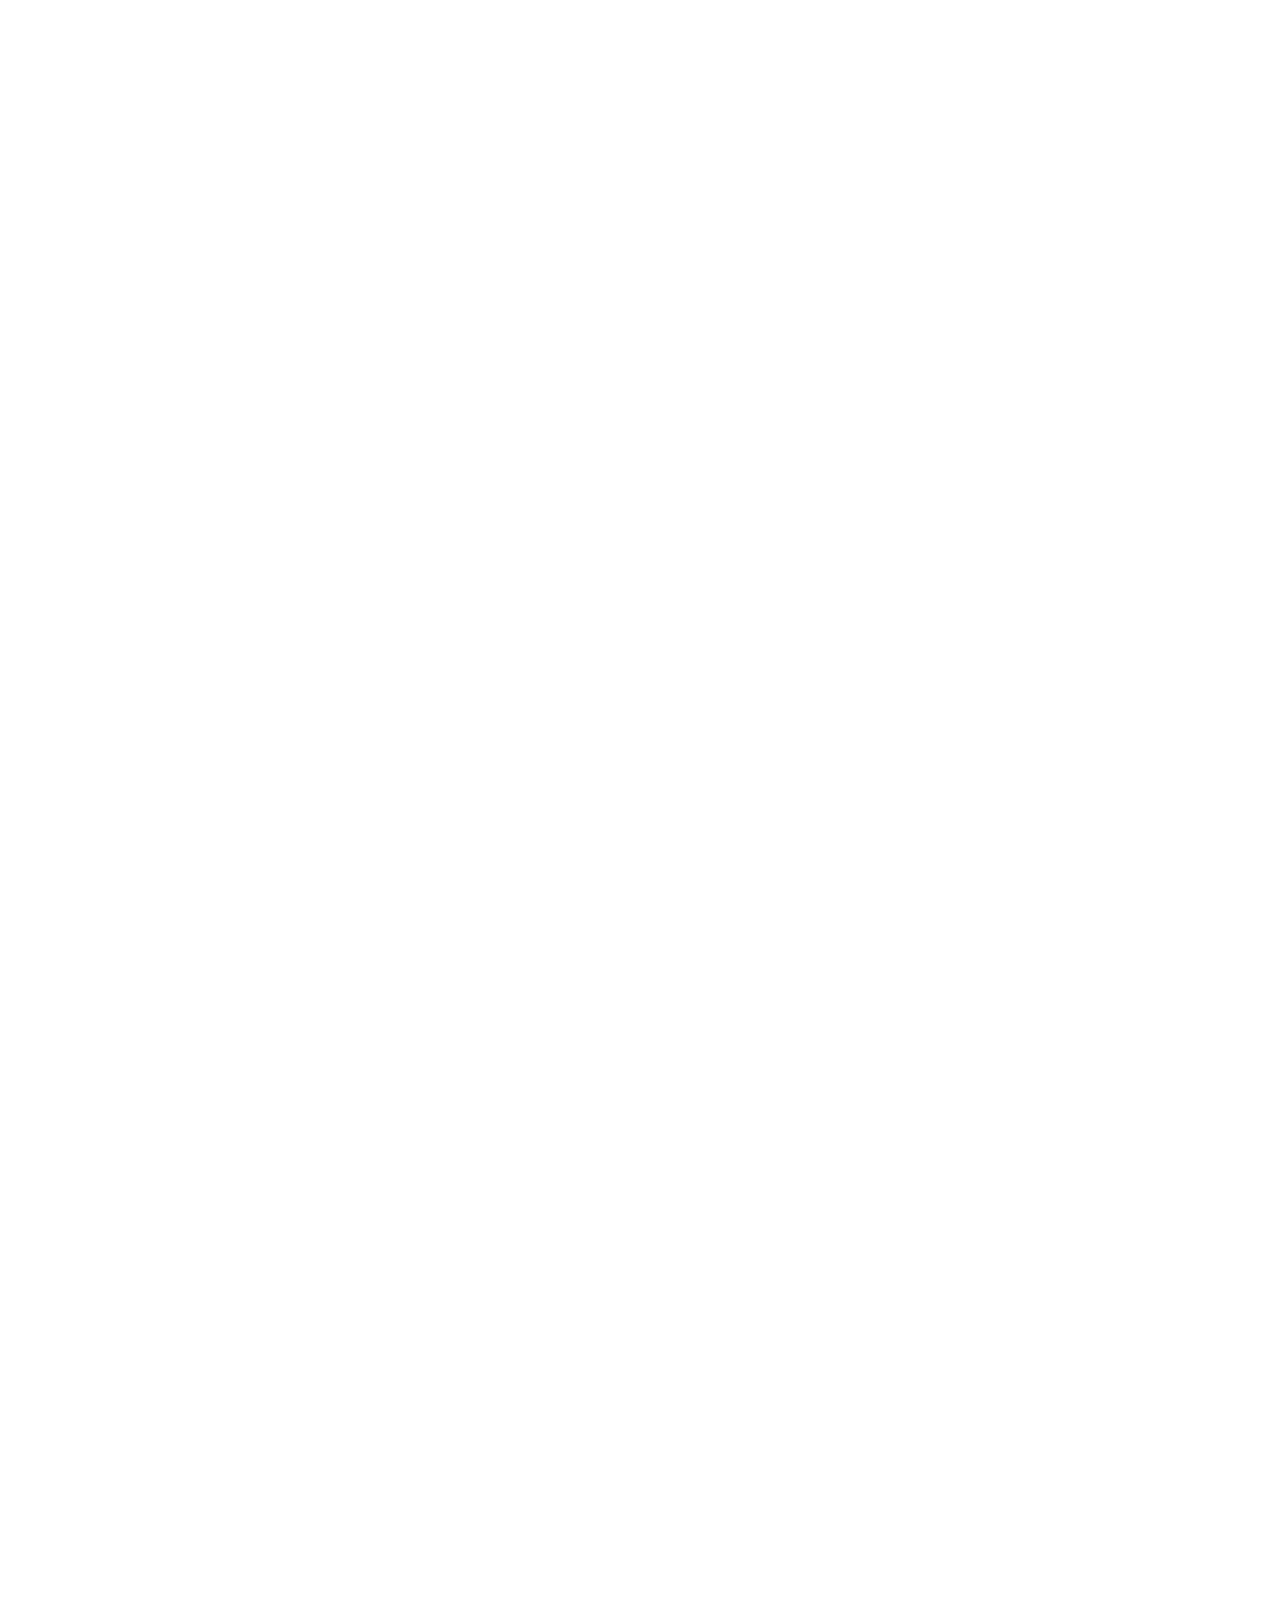
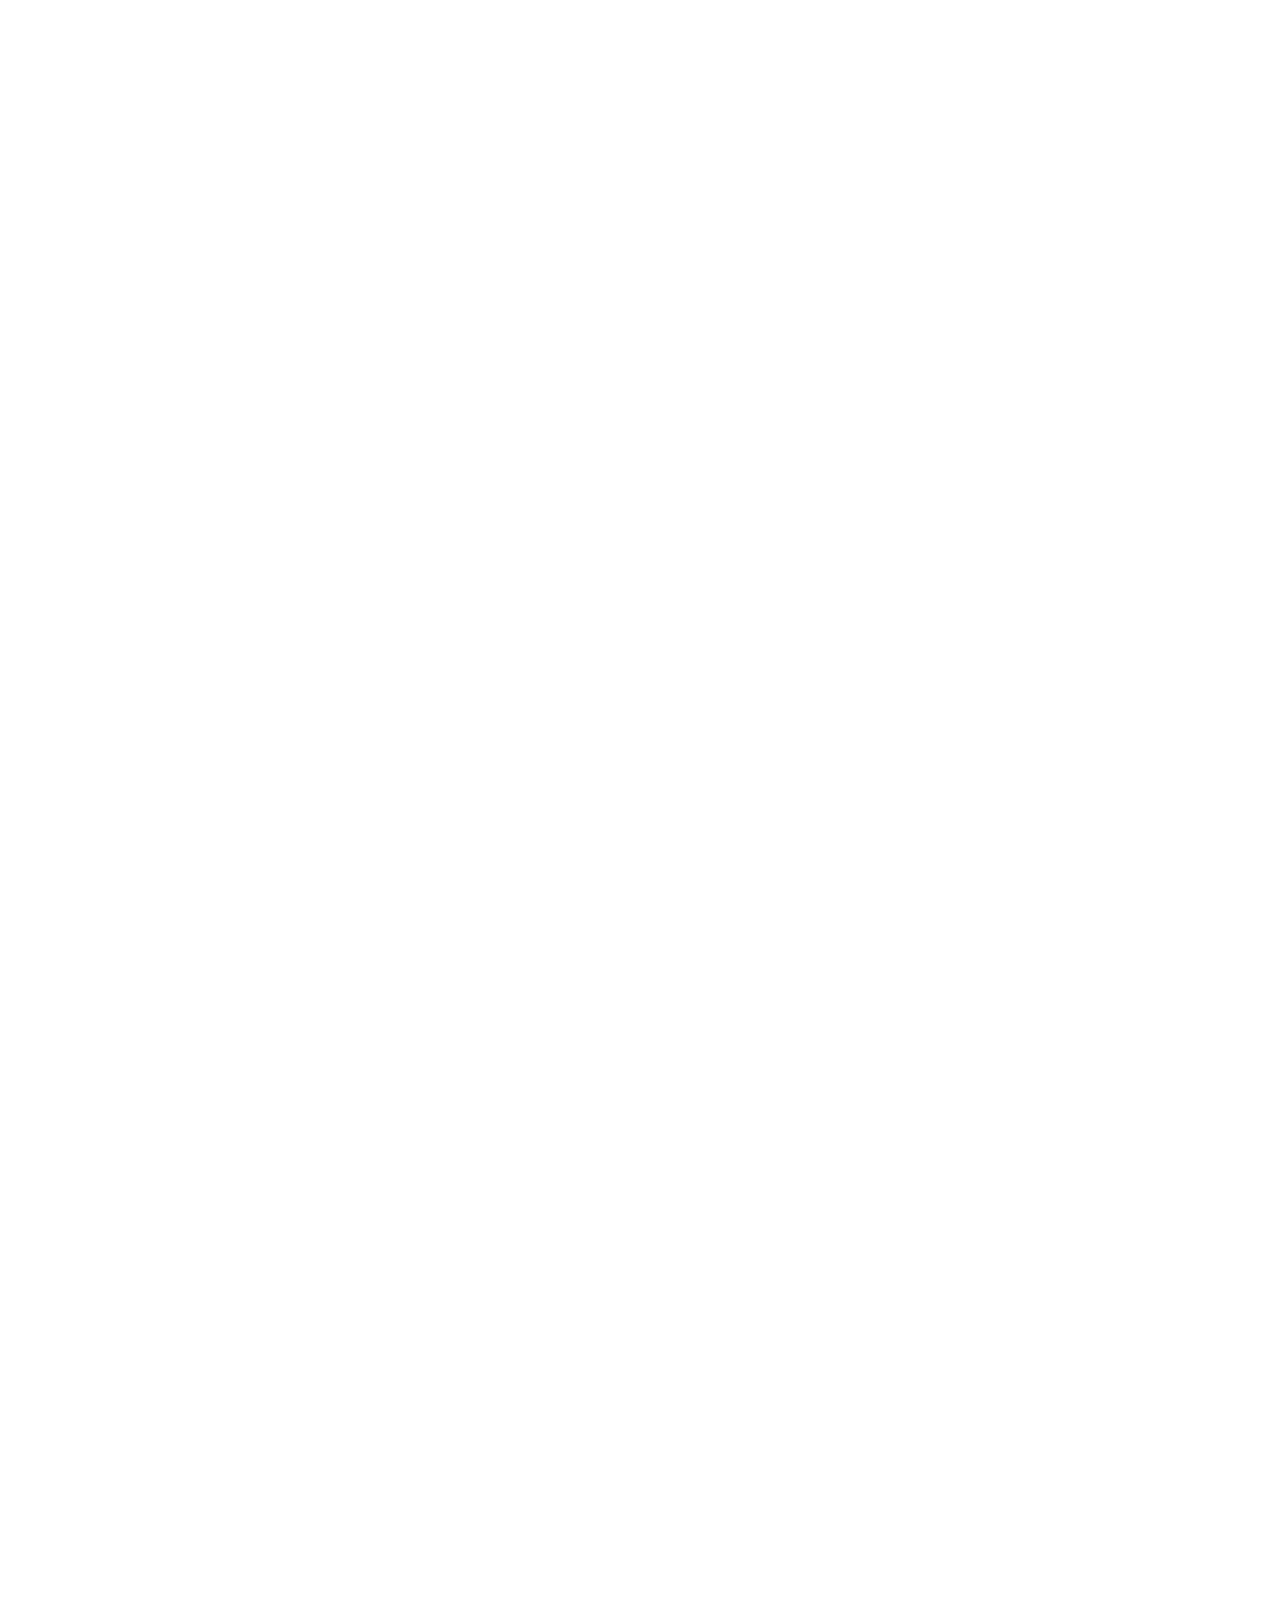
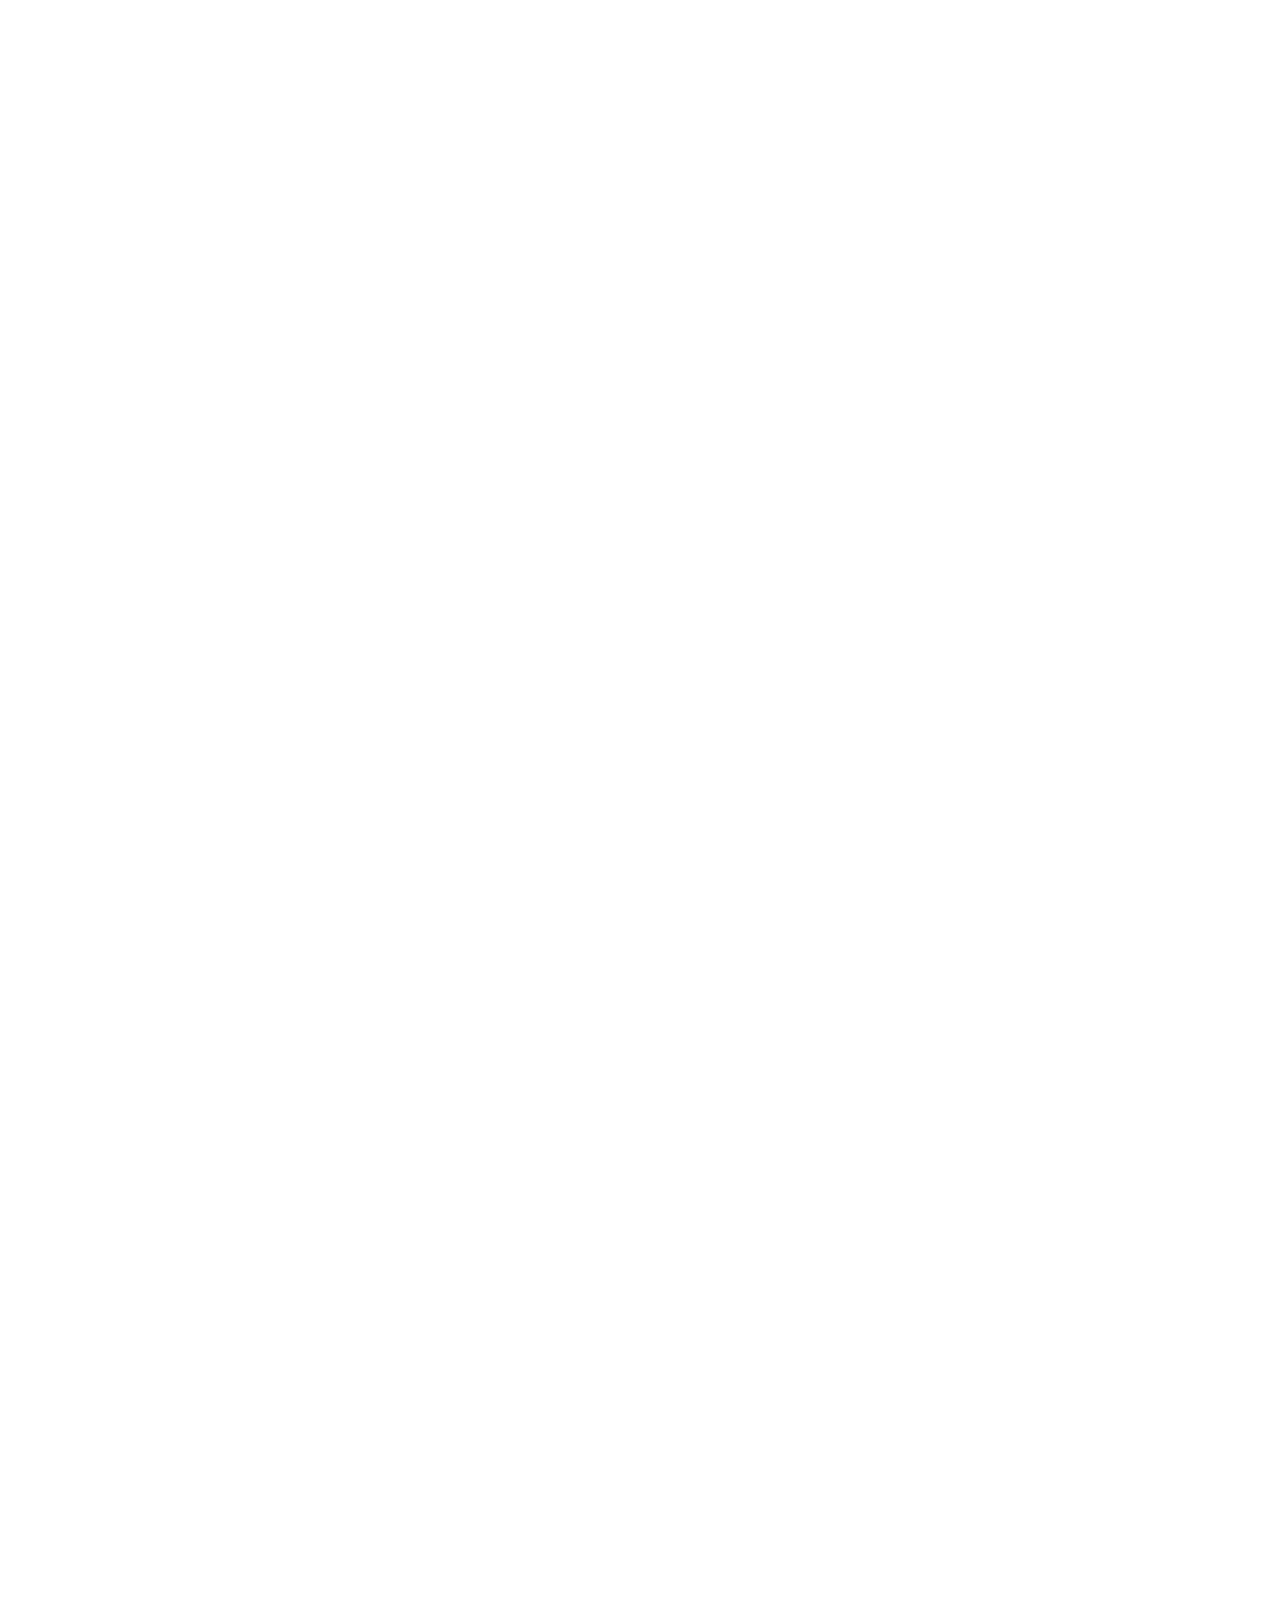
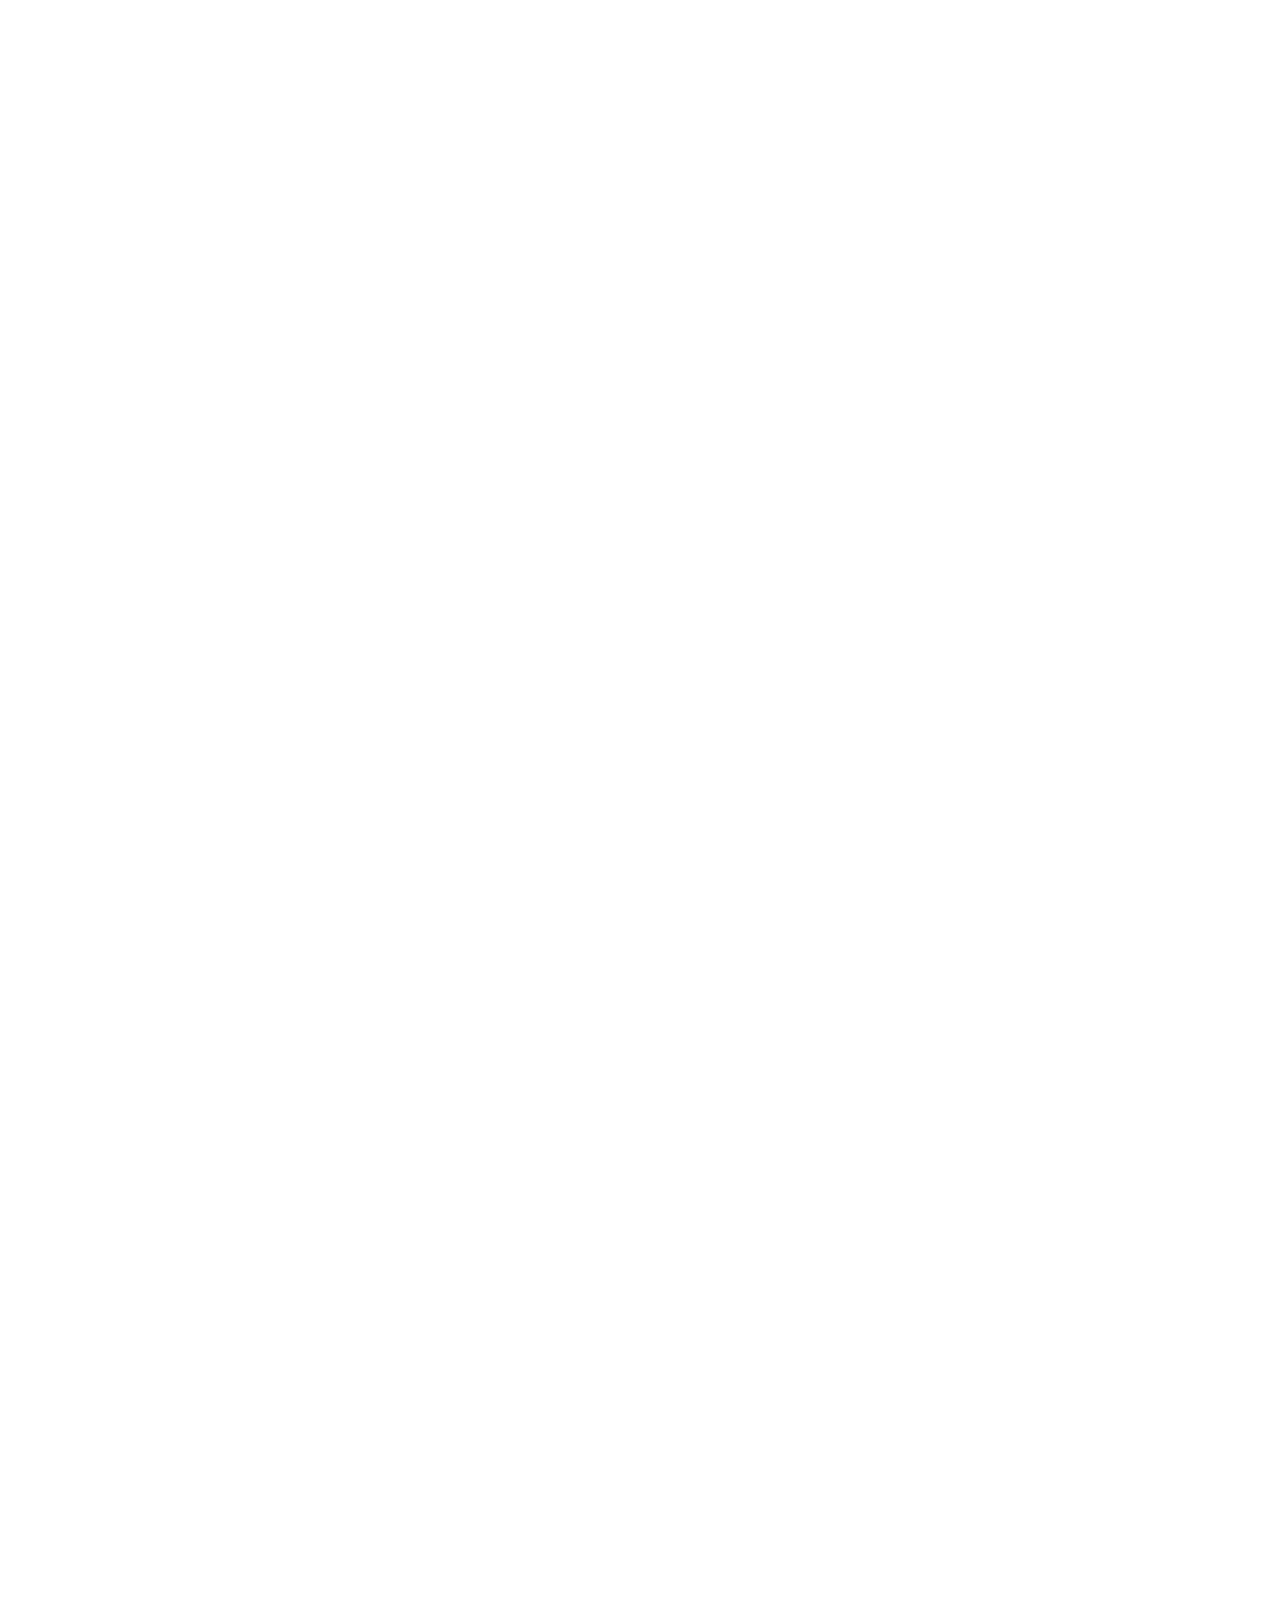
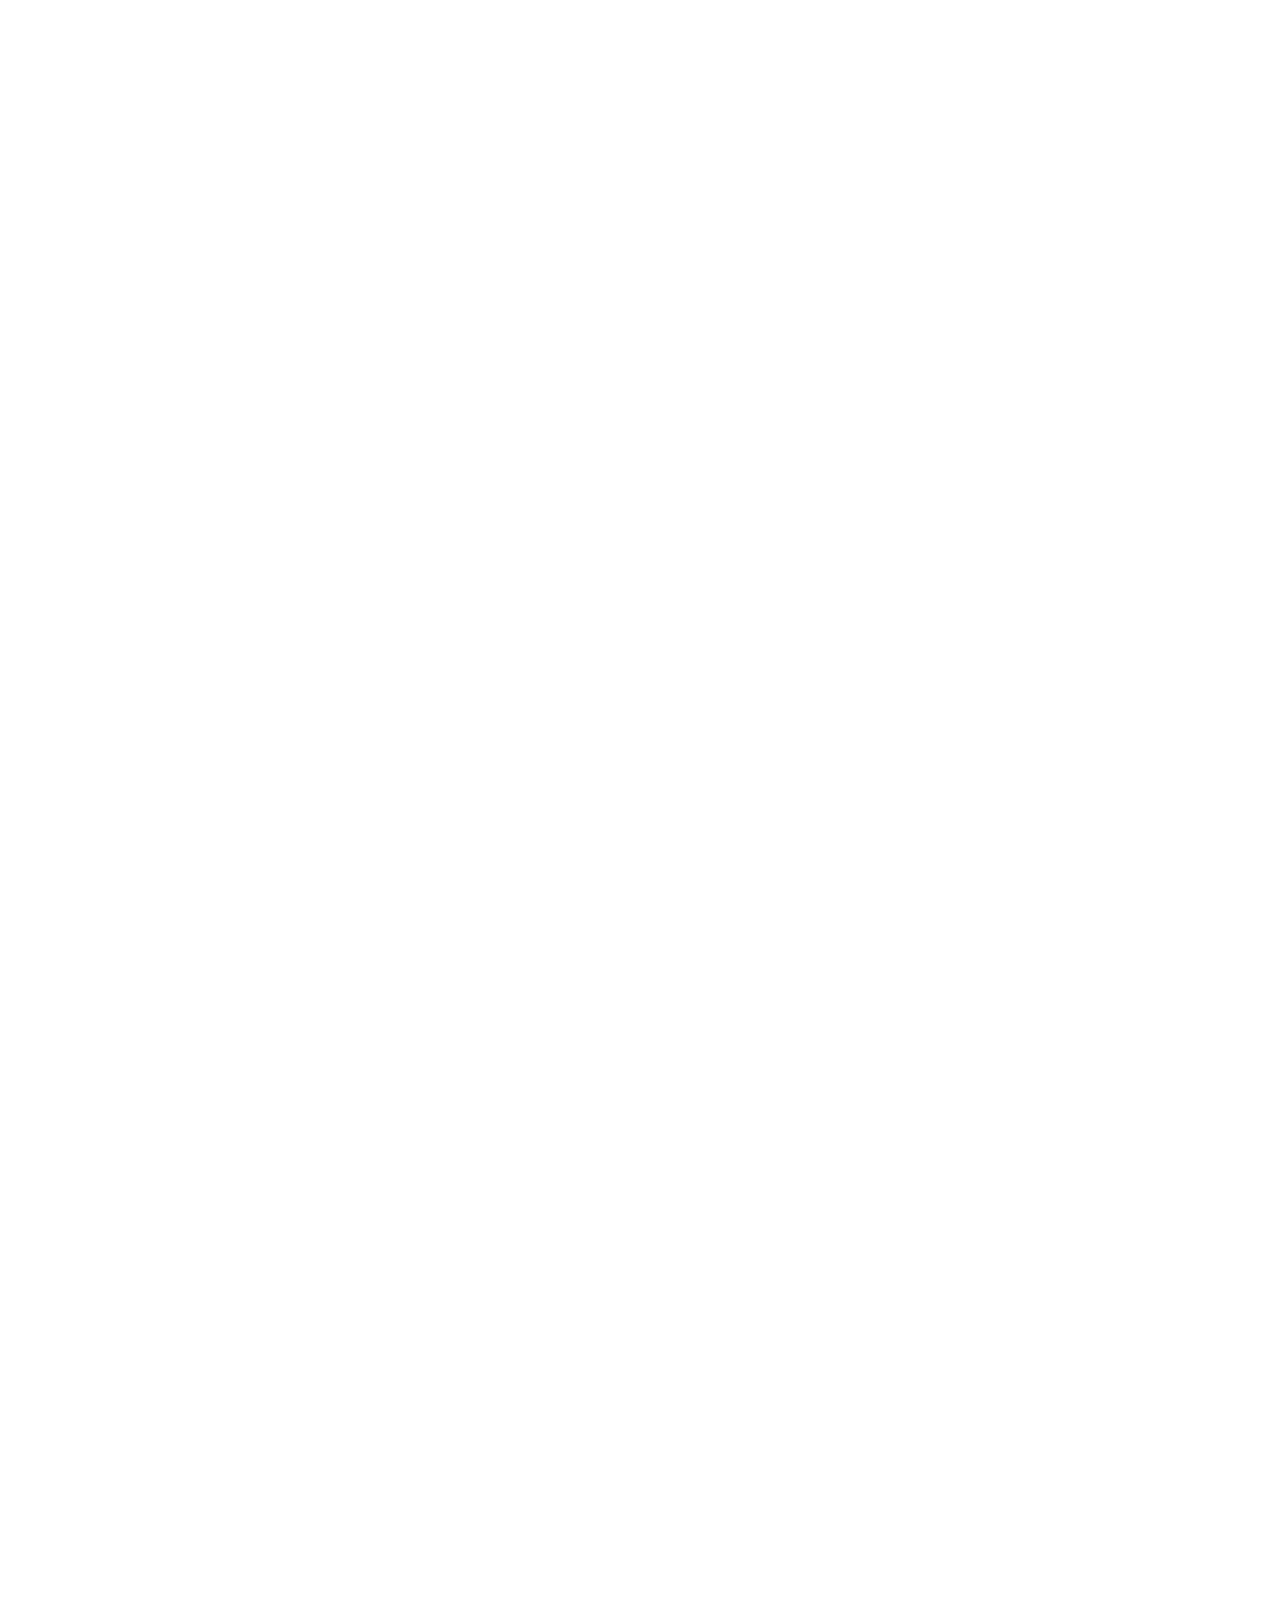
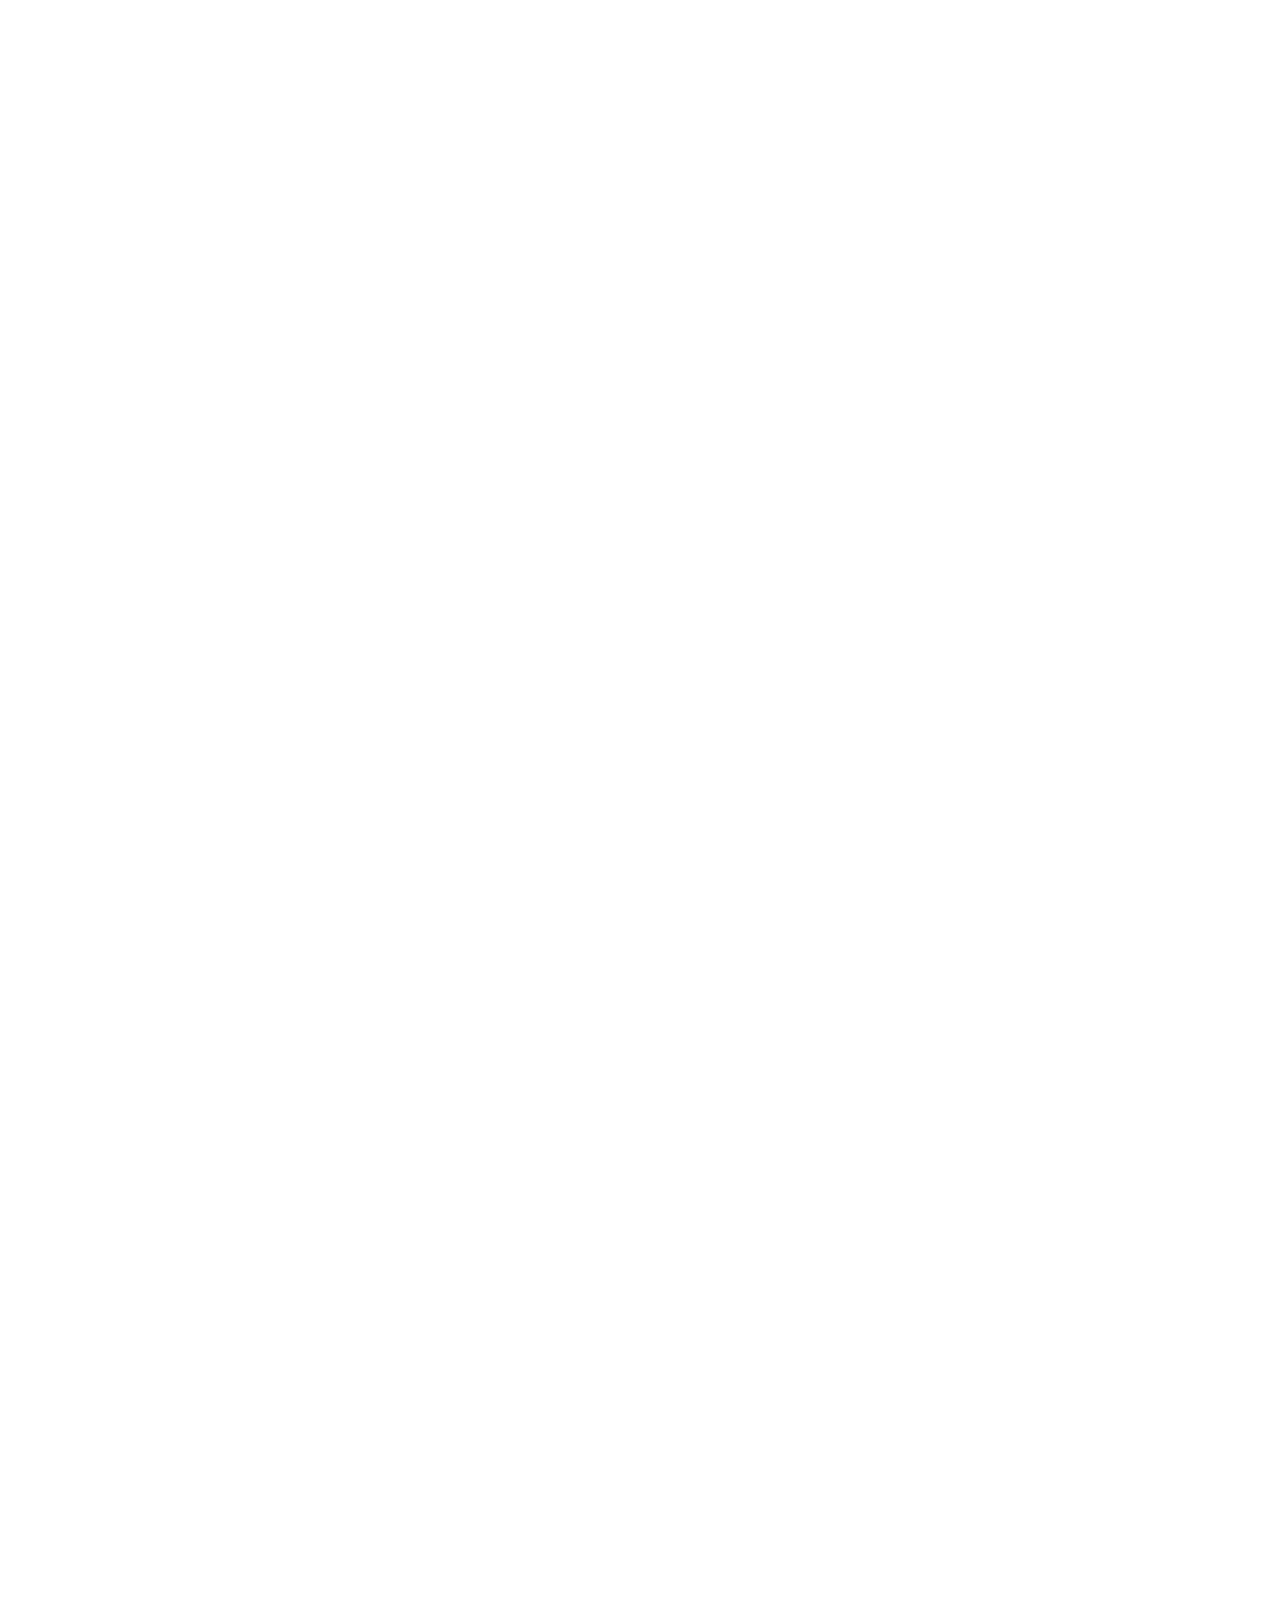
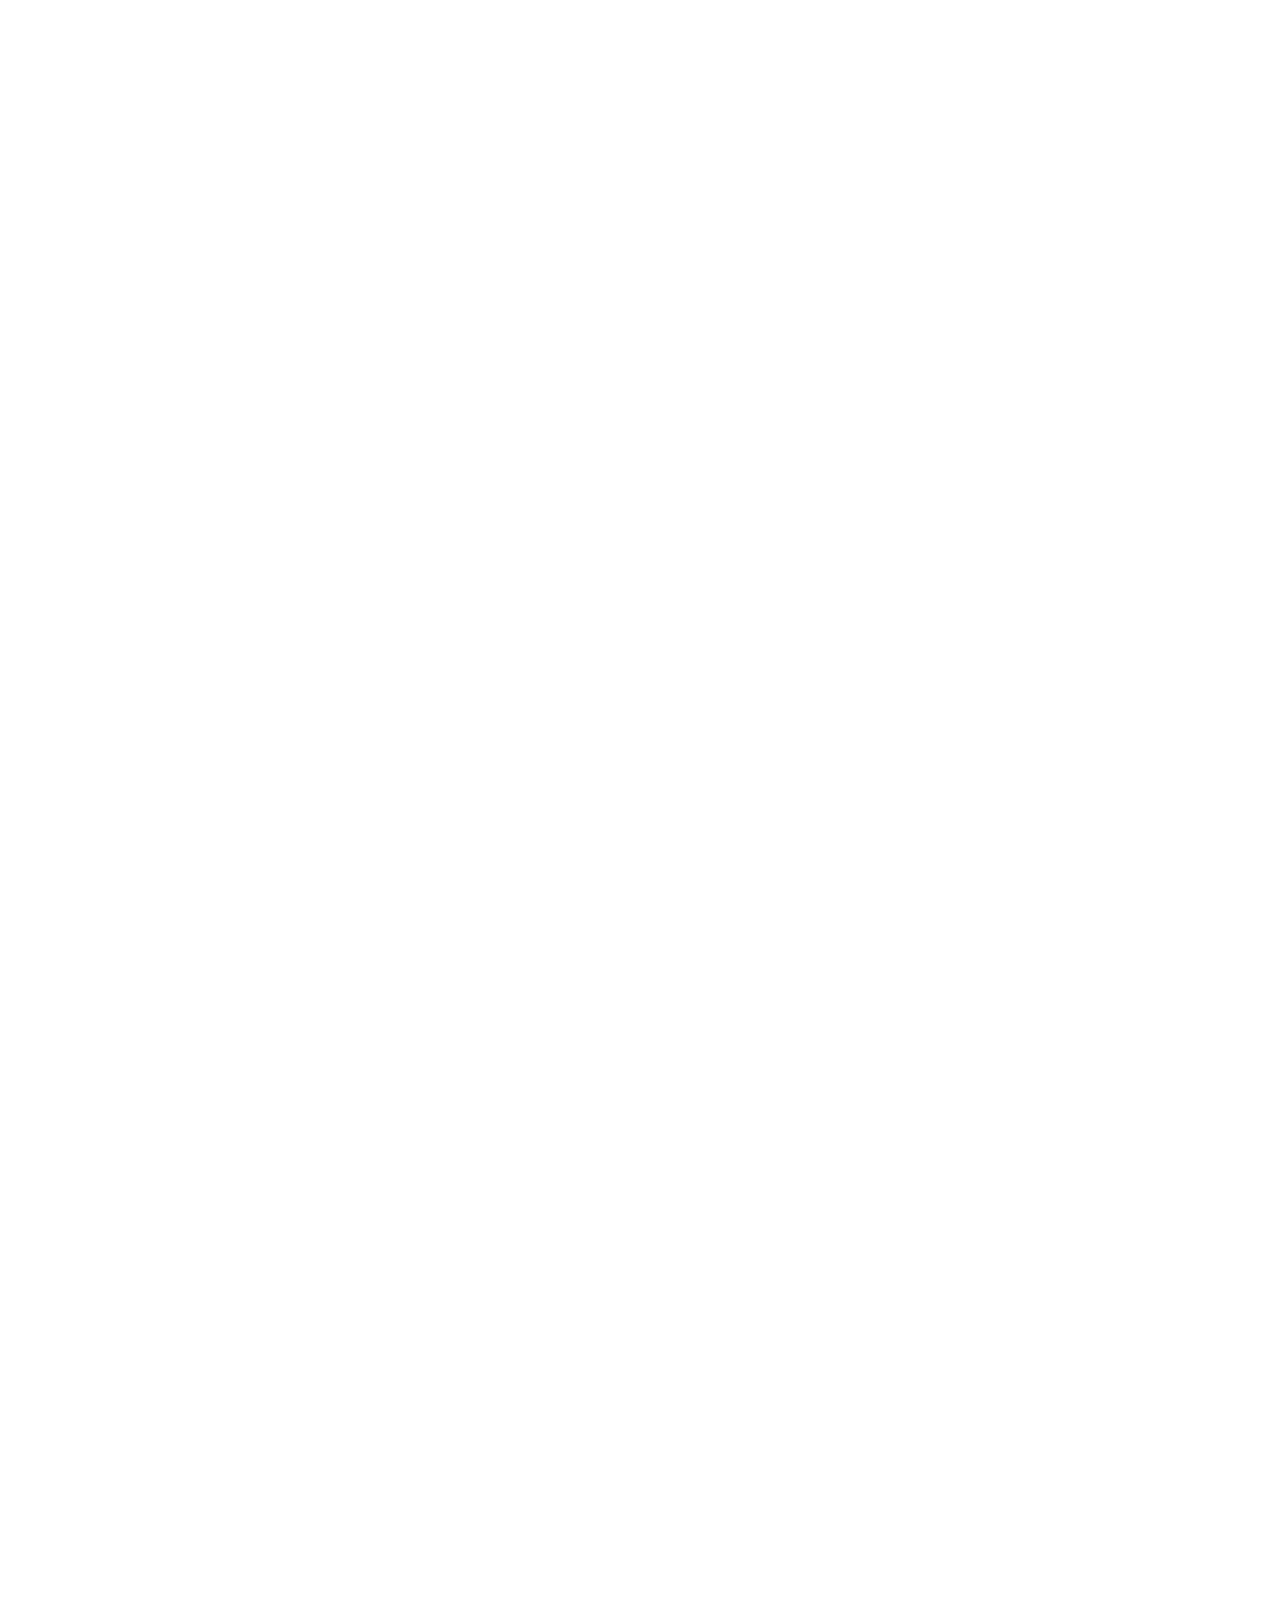
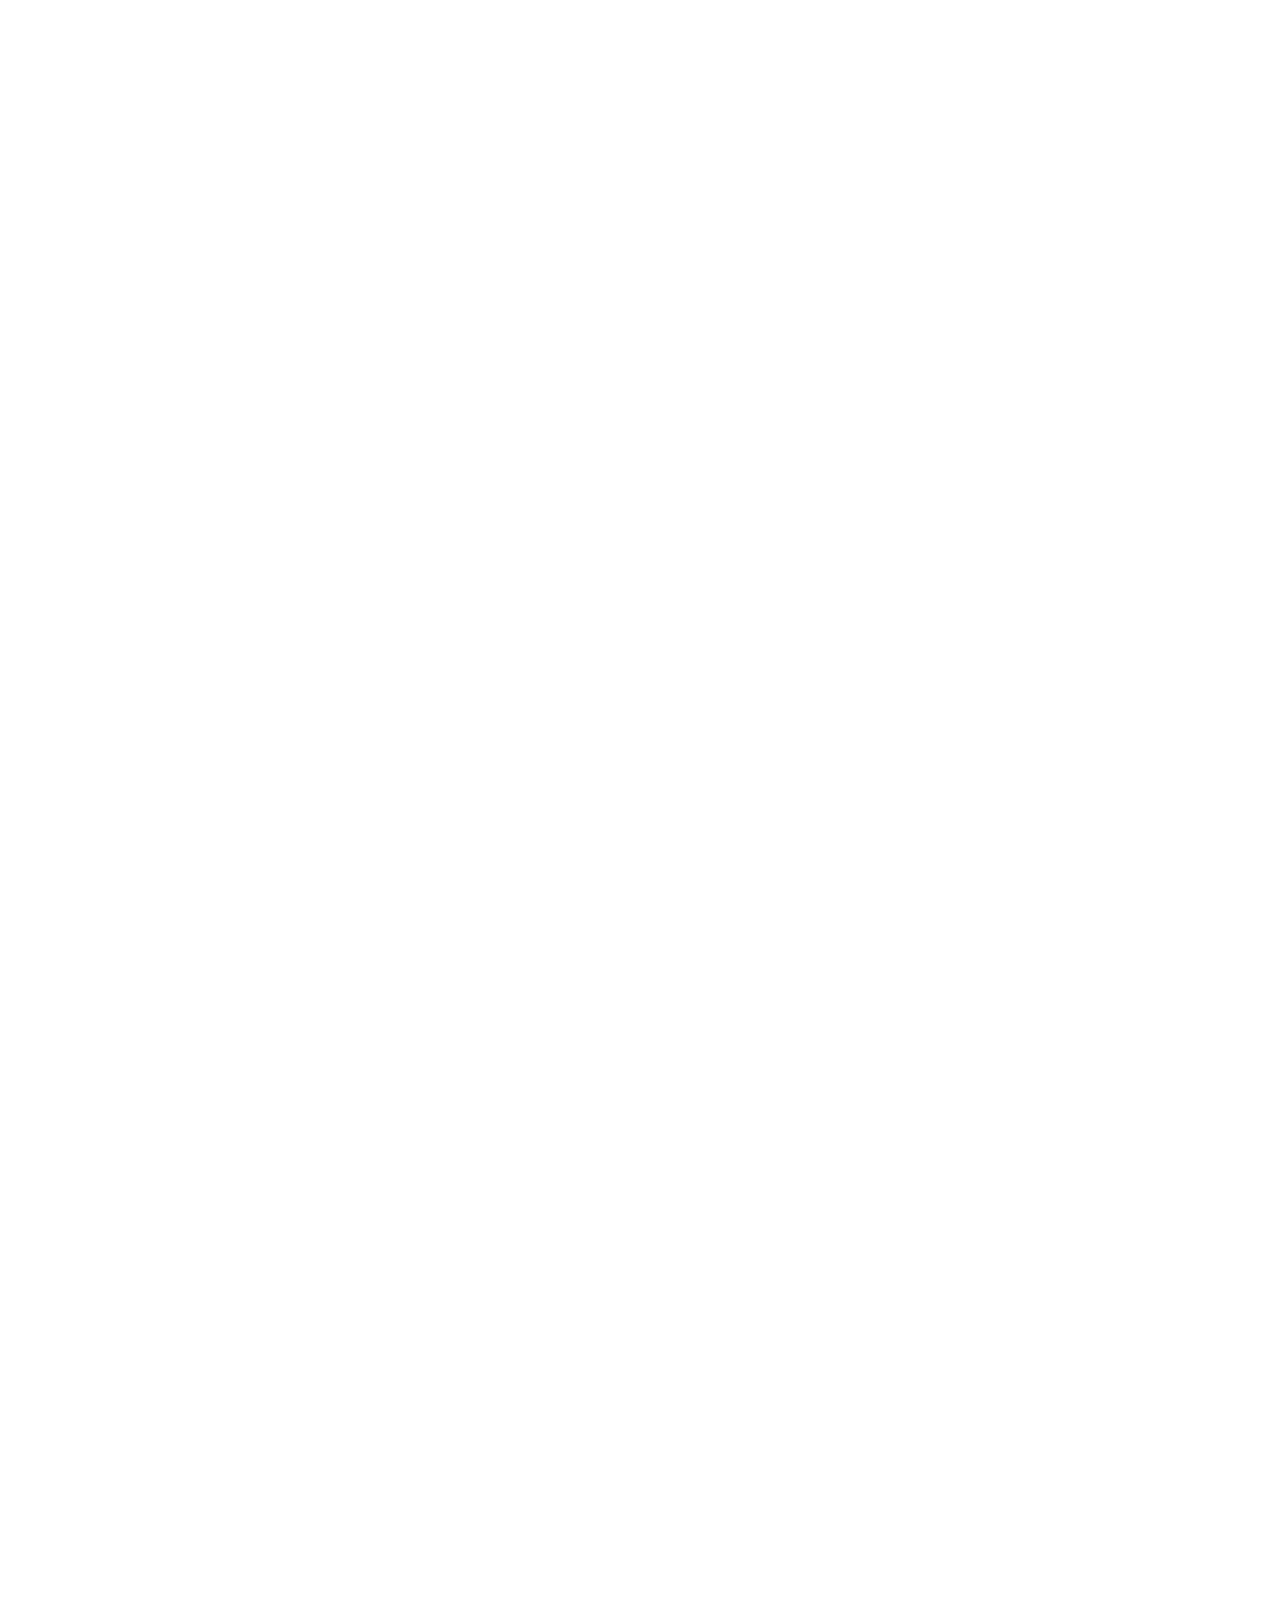
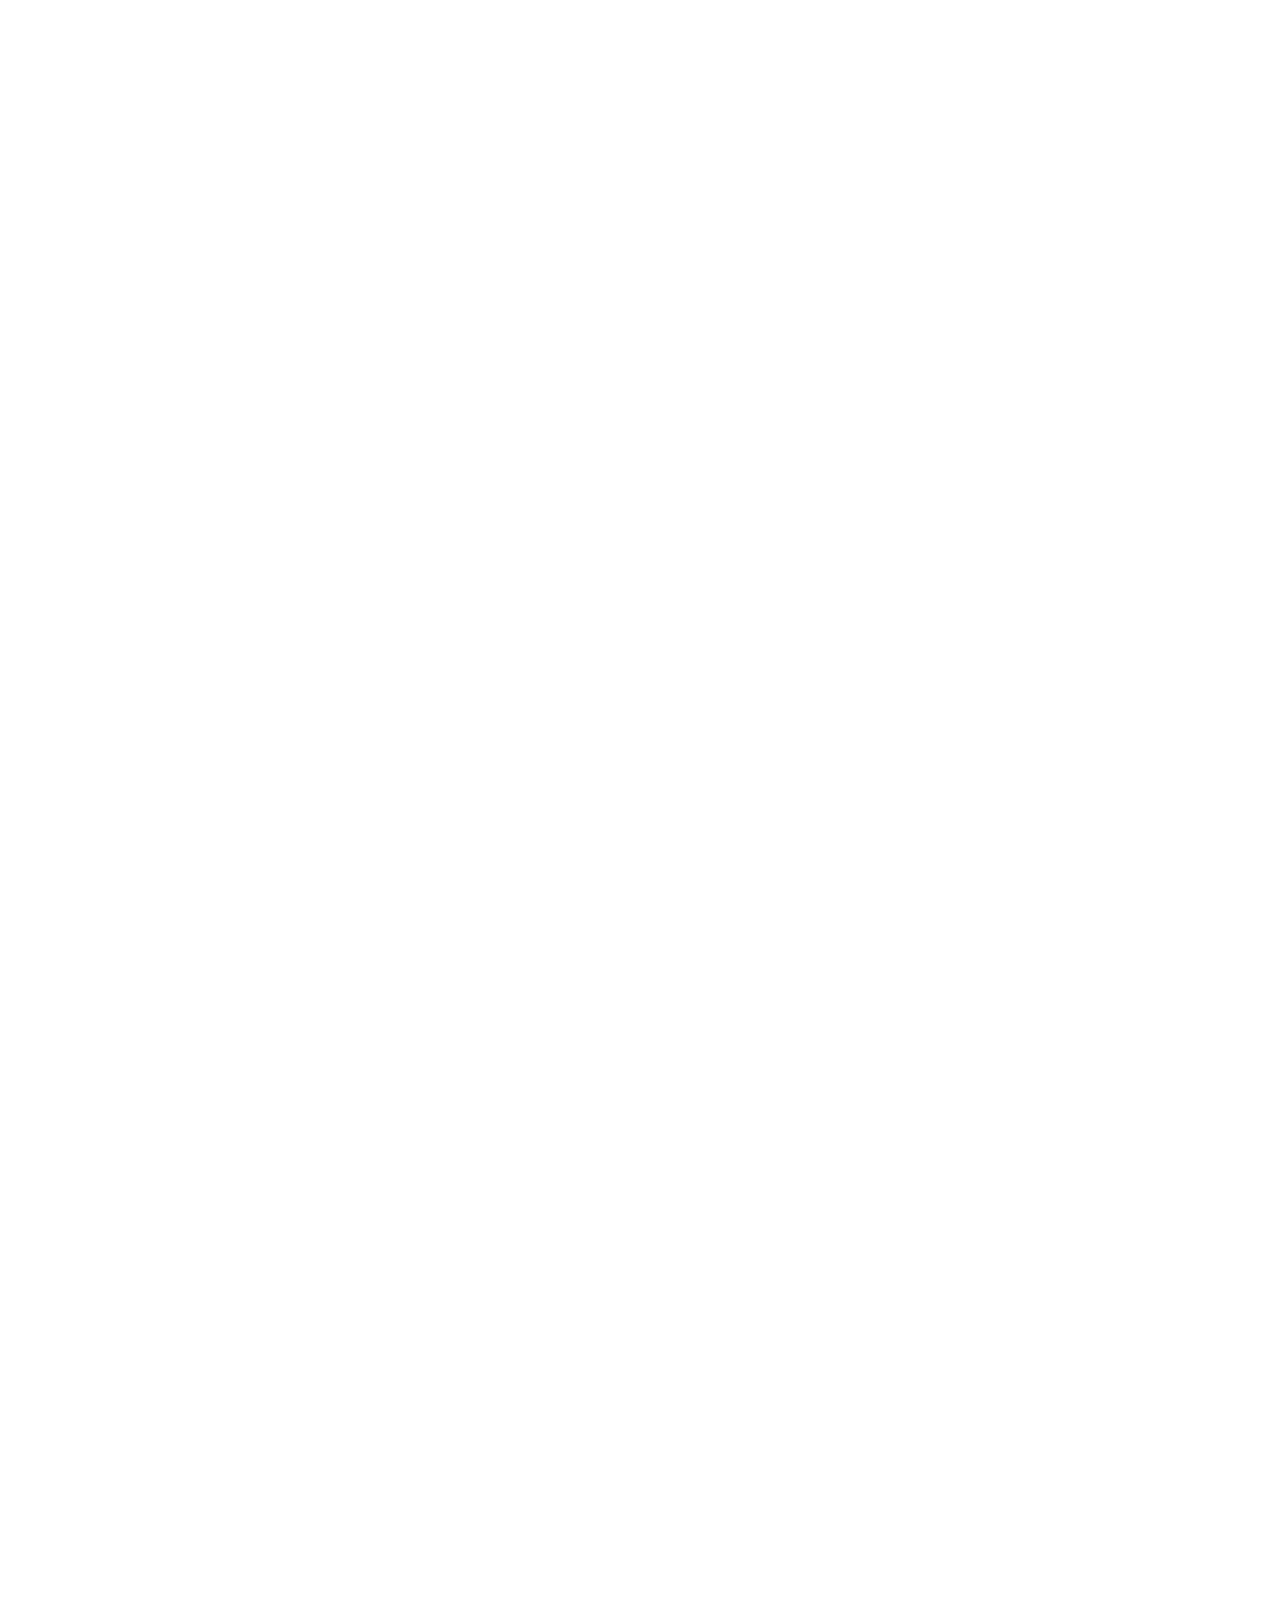
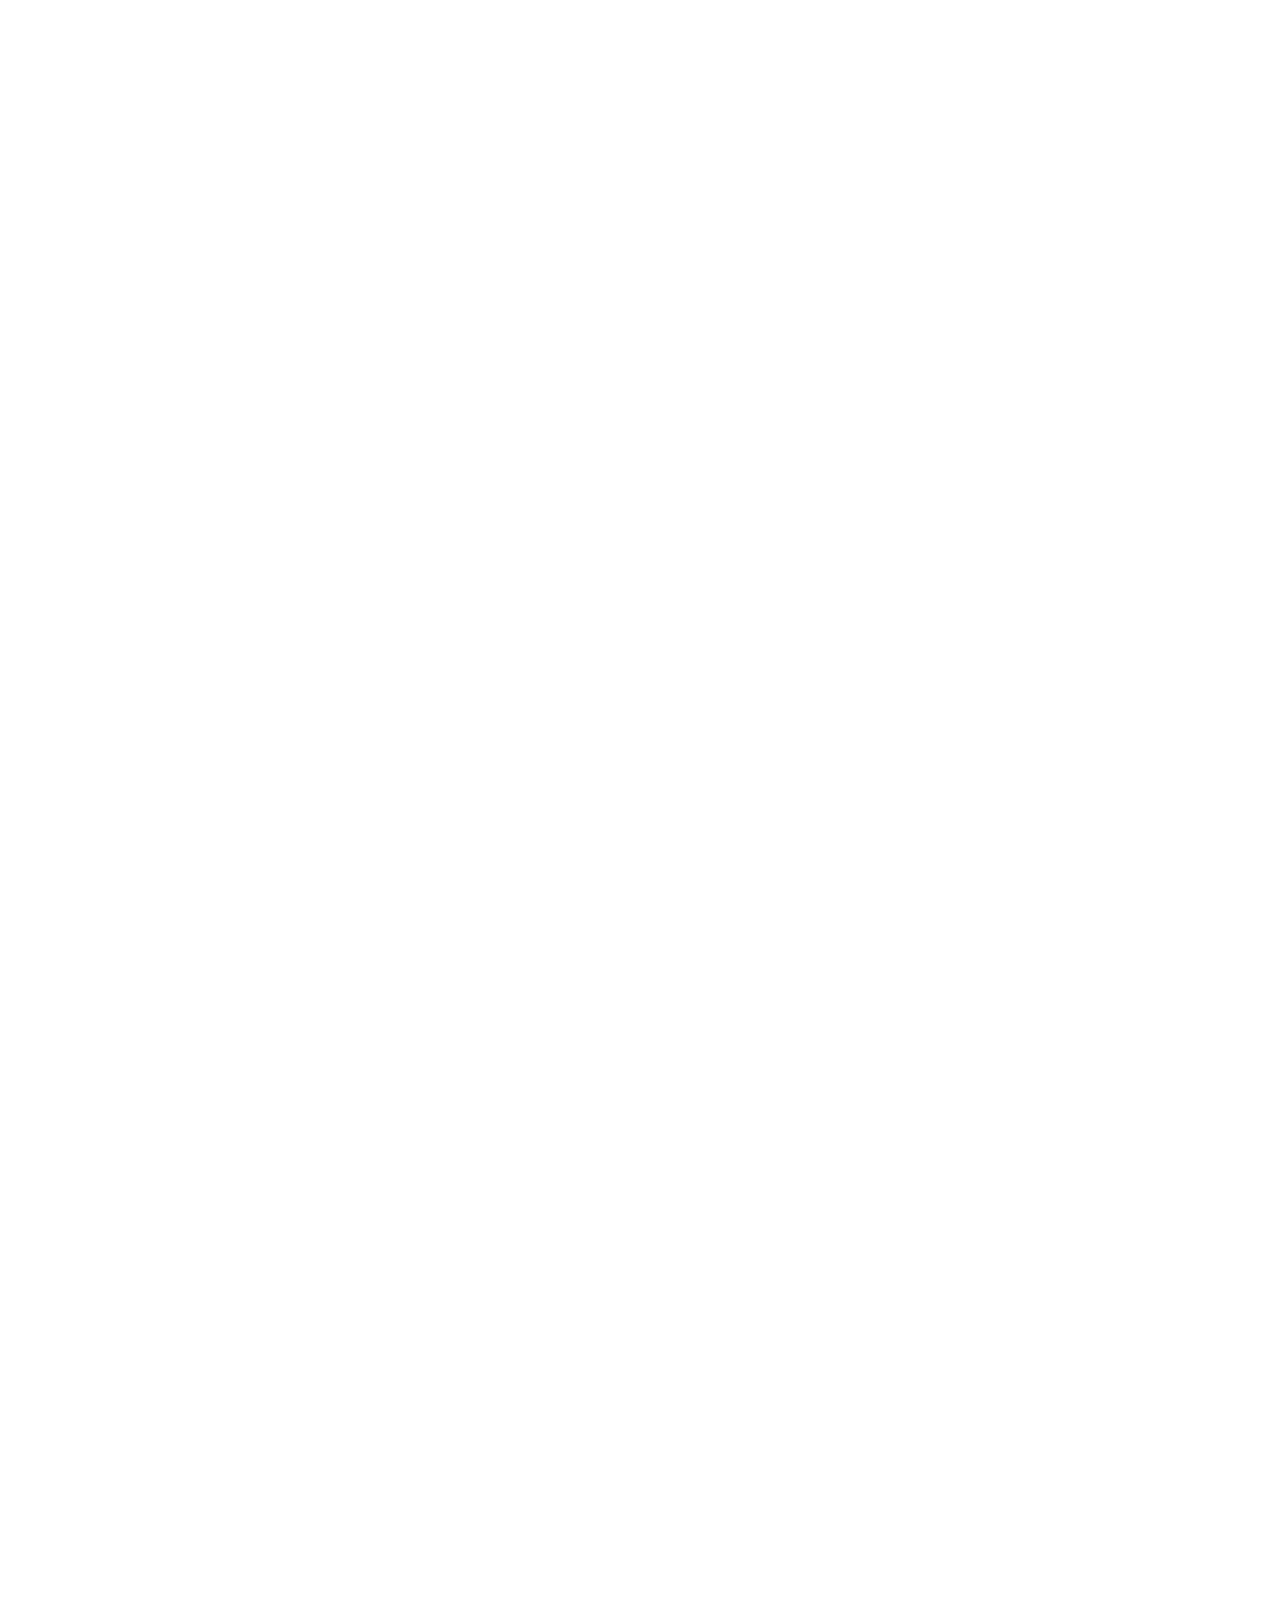
==== commit 604eac4e: "Add files via upload" ====
--- a/web/index.html
+++ b/web/index.html
@@ -1,17226 +1,17226 @@
-</body>
-    </html> <html>
-    <head>
-        <title>UFC ELO RATING</title>
-        <link rel='stylesheet' type='text/css' href='style.css'>
-
-    </head>
-    <body>
-        <h1  style="text-align: center; color: black;">UFC Fighters ranked by the Elo rating system</h1>
-        <h2> Last updated 2024-01-18</h2> 
-        <a href="peak_elo.html">All time leaderboard </a>
-        <br> </br>
-
-        <p><table border="1" class="dataframe">
-  <thead>
-    <tr style="text-align: right;">
-      <th></th>
-      <th>Fighter</th>
-      <th>Elo</th>
-      <th>UFC Record</th>
-      <th>Unbeaten Streak</th>
-      <th colspan="5">Last 5 Fights</th>
-    </tr>
-  </thead>
-  <tbody>
-    <tr>
-      <th>1</th>
-      <td>Jon Jones</td>
-      <td>363.863</td>
-      <td>21-1-0</td>
-      <td>18</td>
-<td style="background-color: #90EE90">+ 10.0</td><td style="background-color: #90EE90">+ 9.5</td><td style="background-color: #90EE90">+ 10.7</td><td style="background-color: #90EE90">+ 9.3</td><td style="background-color: #90EE90">+ 10.7</td>    </tr>
-    <tr>
-      <th>2</th>
-      <td>Georges St-Pierre</td>
-      <td>346.526</td>
-      <td>20-2-0</td>
-      <td>13</td>
-<td style="background-color: #90EE90">+ 12.4</td><td style="background-color: #90EE90">+ 12.4</td><td style="background-color: #90EE90">+ 8.3</td><td style="background-color: #90EE90">+ 10.2</td><td style="background-color: #90EE90">+ 8.6</td>    </tr>
-    <tr>
-      <th>3</th>
-      <td>Islam Makhachev</td>
-      <td>302.813</td>
-      <td>14-1-0</td>
-      <td>13</td>
-<td style="background-color: #90EE90">+ 16.1</td><td style="background-color: #90EE90">+ 17.0</td><td style="background-color: #90EE90">+ 18.0</td><td style="background-color: #90EE90">+ 12.1</td><td style="background-color: #90EE90">+ 14.0</td>    </tr>
-    <tr>
-      <th>4</th>
-      <td>Leon Edwards</td>
-      <td>295.324</td>
-      <td>14-2-0</td>
-      <td>12</td>
-<td style="background-color: #90EE90">+ 14.3</td><td style="background-color: #90EE90">+ 17.8</td><td style="background-color: #90EE90">+ 19.6</td><td style="background-color: #90EE90">+ 13.4</td><td style="background-color: #90EE90">+ 17.0</td>    </tr>
-    <tr>
-      <th>5</th>
-      <td>Charles Oliveira</td>
-      <td>293.590</td>
-      <td>22-9-0</td>
-      <td>1</td>
-<td style="background-color: #90EE90">+ 15.7</td><td style="background-color: #ee6666">- 18.0</td><td style="background-color: #90EE90">+ 11.3</td><td style="background-color: #90EE90">+ 17.3</td><td style="background-color: #90EE90">+ 10.0</td>    </tr>
-    <tr>
-      <th>6</th>
-      <td>Khabib Nurmagomedov</td>
-      <td>292.587</td>
-      <td>13-0-0</td>
-      <td>13</td>
-<td style="background-color: #90EE90">+ 11.4</td><td style="background-color: #90EE90">+ 16.3</td><td style="background-color: #90EE90">+ 15.0</td><td style="background-color: #90EE90">+ 14.2</td><td style="background-color: #90EE90">+ 16.1</td>    </tr>
-    <tr>
-      <th>7</th>
-      <td>Max Holloway</td>
-      <td>284.236</td>
-      <td>21-7-0</td>
-      <td>2</td>
-<td style="background-color: #90EE90">+ 11.1</td><td style="background-color: #90EE90">+ 15.3</td><td style="background-color: #ee6666">- 15.9</td><td style="background-color: #90EE90">+ 13.4</td><td style="background-color: #90EE90">+ 12.4</td>    </tr>
-    <tr>
-      <th>8</th>
-      <td>Amanda Nunes</td>
-      <td>277.681</td>
-      <td>16-2-0</td>
-      <td>2</td>
-<td style="background-color: #90EE90">+ 11.0</td><td style="background-color: #90EE90">+ 12.5</td><td style="background-color: #ee6666">- 21.3</td><td style="background-color: #90EE90">+ 9.6</td><td style="background-color: #90EE90">+ 9.9</td>    </tr>
-    <tr>
-      <th>9</th>
-      <td>Alexander Volkanovski</td>
-      <td>272.487</td>
-      <td>13-2-0</td>
-      <td>0</td>
-<td style="background-color: #ee6666">- 16.1</td><td style="background-color: #90EE90">+ 13.6</td><td style="background-color: #ee6666">- 17.0</td><td style="background-color: #90EE90">+ 15.9</td><td style="background-color: #90EE90">+ 12.0</td>    </tr>
-    <tr>
-      <th>10</th>
-      <td>Belal Muhammad</td>
-      <td>272.166</td>
-      <td>14-3-0</td>
-      <td>9</td>
-<td style="background-color: #90EE90">+ 15.6</td><td style="background-color: #90EE90">+ 13.2</td><td style="background-color: #90EE90">+ 17.3</td><td style="background-color: #90EE90">+ 15.2</td><td style="background-color: #90EE90">+ 17.9</td>    </tr>
-    <tr>
-      <th>11</th>
-      <td>Demetrious Johnson</td>
-      <td>268.642</td>
-      <td>15-2-1</td>
-      <td>0</td>
-<td style="background-color: #ee6666">- 21.2</td><td style="background-color: #90EE90">+ 10.3</td><td style="background-color: #90EE90">+ 11.2</td><td style="background-color: #90EE90">+ 8.1</td><td style="background-color: #90EE90">+ 12.2</td>    </tr>
-    <tr>
-      <th>12</th>
-      <td>Dustin Poirier</td>
-      <td>266.494</td>
-      <td>21-7-0</td>
-      <td>0</td>
-<td style="background-color: #ee6666">- 20.6</td><td style="background-color: #90EE90">+ 9.1</td><td style="background-color: #ee6666">- 17.3</td><td style="background-color: #90EE90">+ 12.9</td><td style="background-color: #90EE90">+ 14.2</td>    </tr>
-    <tr>
-      <th>13</th>
-      <td>Kamaru Usman</td>
-      <td>265.507</td>
-      <td>15-3-0</td>
-      <td>0</td>
-<td style="background-color: #ee6666">- 19.9</td><td style="background-color: #ee6666">- 17.8</td><td style="background-color: #ee6666">- 19.6</td><td style="background-color: #90EE90">+ 13.0</td><td style="background-color: #90EE90">+ 11.1</td>    </tr>
-    <tr>
-      <th>14</th>
-      <td>Aljamain Sterling</td>
-      <td>264.313</td>
-      <td>15-4-0</td>
-      <td>0</td>
-<td style="background-color: #ee6666">- 19.7</td><td style="background-color: #90EE90">+ 14.6</td><td style="background-color: #90EE90">+ 15.2</td><td style="background-color: #90EE90">+ 14.7</td><td style="background-color: #90EE90">+ 15.4</td>    </tr>
-    <tr>
-      <th>15</th>
-      <td>Francis Ngannou</td>
-      <td>263.779</td>
-      <td>12-2-0</td>
-      <td>6</td>
-<td style="background-color: #90EE90">+ 14.4</td><td style="background-color: #90EE90">+ 18.0</td><td style="background-color: #90EE90">+ 13.6</td><td style="background-color: #90EE90">+ 18.1</td><td style="background-color: #90EE90">+ 18.8</td>    </tr>
-    <tr>
-      <th>16</th>
-      <td>Stipe Miocic</td>
-      <td>257.050</td>
-      <td>14-4-0</td>
-      <td>0</td>
-<td style="background-color: #ee6666">- 18.0</td><td style="background-color: #90EE90">+ 15.7</td><td style="background-color: #90EE90">+ 17.3</td><td style="background-color: #ee6666">- 16.9</td><td style="background-color: #90EE90">+ 13.6</td>    </tr>
-    <tr>
-      <th>17</th>
-      <td>Israel Adesanya</td>
-      <td>248.155</td>
-      <td>13-3-0</td>
-      <td>0</td>
-<td style="background-color: #ee6666">- 18.1</td><td style="background-color: #90EE90">+ 12.4</td><td style="background-color: #ee6666">- 21.4</td><td style="background-color: #90EE90">+ 11.9</td><td style="background-color: #90EE90">+ 17.0</td>    </tr>
-    <tr>
-      <th>18</th>
-      <td>Robert Whittaker</td>
-      <td>244.023</td>
-      <td>15-5-0</td>
-      <td>0</td>
-<td style="background-color: #ee6666">- 19.5</td><td style="background-color: #90EE90">+ 13.1</td><td style="background-color: #ee6666">- 17.0</td><td style="background-color: #90EE90">+ 12.5</td><td style="background-color: #90EE90">+ 11.6</td>    </tr>
-    <tr>
-      <th>19</th>
-      <td>Ryan Bader</td>
-      <td>239.312</td>
-      <td>15-5-0</td>
-      <td>2</td>
-<td style="background-color: #90EE90">+ 11.6</td><td style="background-color: #90EE90">+ 12.9</td><td style="background-color: #ee6666">- 17.7</td><td style="background-color: #90EE90">+ 17.5</td><td style="background-color: #90EE90">+ 16.1</td>    </tr>
-    <tr>
-      <th>20</th>
-      <td>Sean Strickland</td>
-      <td>238.071</td>
-      <td>15-5-0</td>
-      <td>3</td>
-<td style="background-color: #90EE90">+ 18.1</td><td style="background-color: #90EE90">+ 11.8</td><td style="background-color: #90EE90">+ 14.0</td><td style="background-color: #ee6666">- 18.4</td><td style="background-color: #ee6666">- 20.5</td>    </tr>
-    <tr>
-      <th>21</th>
-      <td>Daniel Cormier</td>
-      <td>237.863</td>
-      <td>11-3-0</td>
-      <td>0</td>
-<td style="background-color: #ee6666">- 15.7</td><td style="background-color: #ee6666">- 17.3</td><td style="background-color: #90EE90">+ 14.6</td><td style="background-color: #90EE90">+ 16.9</td><td style="background-color: #90EE90">+ 12.7</td>    </tr>
-    <tr>
-      <th>22</th>
-      <td>Beneil Dariush</td>
-      <td>236.944</td>
-      <td>16-6-1</td>
-      <td>0</td>
-<td style="background-color: #ee6666">- 19.3</td><td style="background-color: #ee6666">- 15.7</td><td style="background-color: #90EE90">+ 11.3</td><td style="background-color: #90EE90">+ 16.6</td><td style="background-color: #90EE90">+ 14.6</td>    </tr>
-    <tr>
-      <th>23</th>
-      <td>Magomed Ankalaev</td>
-      <td>234.578</td>
-      <td>10-1-1</td>
-      <td>11</td>
-<td style="background-color: #90EE90">+ 13.1</td><td style="background-color: #ee6666">- 0.3</td><td style="background-color: #90EE90">+ 15.4</td><td style="background-color: #90EE90">+ 15.8</td><td style="background-color: #90EE90">+ 13.8</td>    </tr>
-    <tr>
-      <th>24</th>
-      <td>Jon Fitch</td>
-      <td>234.447</td>
-      <td>14-3-1</td>
-      <td>0</td>
-<td style="background-color: #ee6666">- 18.6</td><td style="background-color: #90EE90">+ 10.5</td><td style="background-color: #ee6666">- 19.9</td><td style="background-color: #90EE90">+ 2.2</td><td style="background-color: #90EE90">+ 13.2</td>    </tr>
-    <tr>
-      <th>25</th>
-      <td>Vicente Luque</td>
-      <td>233.300</td>
-      <td>15-5-0</td>
-      <td>1</td>
-<td style="background-color: #90EE90">+ 16.3</td><td style="background-color: #ee6666">- 19.1</td><td style="background-color: #ee6666">- 17.3</td><td style="background-color: #90EE90">+ 14.9</td><td style="background-color: #90EE90">+ 14.1</td>    </tr>
-    <tr>
-      <th>26</th>
-      <td>Royce Gracie</td>
-      <td>233.102</td>
-      <td>11-1-1</td>
-      <td>0</td>
-<td style="background-color: #ee6666">- 16.9</td><td style="background-color: #90EE90">+ 0.9</td><td style="background-color: #90EE90">+ 11.3</td><td style="background-color: #90EE90">+ 11.7</td><td style="background-color: #90EE90">+ 10.9</td>    </tr>
-    <tr>
-      <th>27</th>
-      <td>Gilbert Burns</td>
-      <td>231.446</td>
-      <td>15-6-0</td>
-      <td>0</td>
-<td style="background-color: #ee6666">- 15.6</td><td style="background-color: #90EE90">+ 12.8</td><td style="background-color: #90EE90">+ 17.4</td><td style="background-color: #ee6666">- 19.3</td><td style="background-color: #90EE90">+ 15.4</td>    </tr>
-    <tr>
-      <th>28</th>
-      <td>Brendan Allen</td>
-      <td>231.147</td>
-      <td>11-2-0</td>
-      <td>6</td>
-<td style="background-color: #90EE90">+ 13.0</td><td style="background-color: #90EE90">+ 12.7</td><td style="background-color: #90EE90">+ 15.5</td><td style="background-color: #90EE90">+ 16.4</td><td style="background-color: #90EE90">+ 14.1</td>    </tr>
-    <tr>
-      <th>29</th>
-      <td>Colby Covington</td>
-      <td>230.389</td>
-      <td>12-4-0</td>
-      <td>0</td>
-<td style="background-color: #ee6666">- 14.3</td><td style="background-color: #90EE90">+ 13.6</td><td style="background-color: #ee6666">- 13.0</td><td style="background-color: #90EE90">+ 14.6</td><td style="background-color: #ee6666">- 15.5</td>    </tr>
-    <tr>
-      <th>30</th>
-      <td>Valentina Shevchenko</td>
-      <td>230.358</td>
-      <td>12-3-1</td>
-      <td>1</td>
-<td style="background-color: #ee6666">- 0.5</td><td style="background-color: #ee6666">- 19.9</td><td style="background-color: #90EE90">+ 12.0</td><td style="background-color: #90EE90">+ 12.7</td><td style="background-color: #90EE90">+ 14.8</td>    </tr>
-    <tr>
-      <th>31</th>
-      <td>Arnold Allen</td>
-      <td>226.317</td>
-      <td>10-1-0</td>
-      <td>0</td>
-<td style="background-color: #ee6666">- 15.3</td><td style="background-color: #90EE90">+ 12.9</td><td style="background-color: #90EE90">+ 13.8</td><td style="background-color: #90EE90">+ 14.4</td><td style="background-color: #90EE90">+ 15.7</td>    </tr>
-    <tr>
-      <th>32</th>
-      <td>Henry Cejudo</td>
-      <td>224.271</td>
-      <td>10-3-0</td>
-      <td>0</td>
-<td style="background-color: #ee6666">- 14.6</td><td style="background-color: #90EE90">+ 13.5</td><td style="background-color: #90EE90">+ 13.9</td><td style="background-color: #90EE90">+ 18.2</td><td style="background-color: #90EE90">+ 21.2</td>    </tr>
-    <tr>
-      <th>33</th>
-      <td>Cain Velasquez</td>
-      <td>223.948</td>
-      <td>12-3-0</td>
-      <td>0</td>
-<td style="background-color: #ee6666">- 18.8</td><td style="background-color: #90EE90">+ 14.1</td><td style="background-color: #ee6666">- 18.6</td><td style="background-color: #90EE90">+ 16.0</td><td style="background-color: #90EE90">+ 11.7</td>    </tr>
-    <tr>
-      <th>34</th>
-      <td>Curtis Blaydes</td>
-      <td>223.325</td>
-      <td>12-4-0</td>
-      <td>0</td>
-<td style="background-color: #ee6666">- 19.2</td><td style="background-color: #90EE90">+ 13.8</td><td style="background-color: #90EE90">+ 13.1</td><td style="background-color: #90EE90">+ 14.6</td><td style="background-color: #ee6666">- 15.2</td>    </tr>
-    <tr>
-      <th>35</th>
-      <td>Deiveson Figueiredo</td>
-      <td>222.996</td>
-      <td>11-3-1</td>
-      <td>1</td>
-<td style="background-color: #90EE90">+ 14.1</td><td style="background-color: #ee6666">- 17.9</td><td style="background-color: #90EE90">+ 14.7</td><td style="background-color: #ee6666">- 19.0</td><td style="background-color: #90EE90">+ 1.6</td>    </tr>
-    <tr>
-      <th>36</th>
-      <td>Cory Sandhagen</td>
-      <td>222.894</td>
-      <td>10-3-0</td>
-      <td>3</td>
-<td style="background-color: #90EE90">+ 14.8</td><td style="background-color: #90EE90">+ 17.4</td><td style="background-color: #90EE90">+ 17.4</td><td style="background-color: #ee6666">- 15.7</td><td style="background-color: #ee6666">- 15.2</td>    </tr>
-    <tr>
-      <th>37</th>
-      <td>Michael Bisping</td>
-      <td>222.677</td>
-      <td>20-9-0</td>
-      <td>0</td>
-<td style="background-color: #ee6666">- 18.8</td><td style="background-color: #ee6666">- 12.4</td><td style="background-color: #90EE90">+ 11.2</td><td style="background-color: #90EE90">+ 13.9</td><td style="background-color: #90EE90">+ 18.9</td>    </tr>
-    <tr>
-      <th>38</th>
-      <td>TJ Dillashaw</td>
-      <td>222.276</td>
-      <td>13-5-0</td>
-      <td>0</td>
-<td style="background-color: #ee6666">- 15.2</td><td style="background-color: #90EE90">+ 15.2</td><td style="background-color: #ee6666">- 18.2</td><td style="background-color: #90EE90">+ 13.9</td><td style="background-color: #90EE90">+ 15.3</td>    </tr>
-    <tr>
-      <th>39</th>
-      <td>Sean O'Malley</td>
-      <td>222.133</td>
-      <td>9-1-0</td>
-      <td>5</td>
-<td style="background-color: #90EE90">+ 19.7</td><td style="background-color: #90EE90">+ 16.5</td><td style="background-color: #90EE90">+ 13.7</td><td style="background-color: #90EE90">+ 13.3</td><td style="background-color: #90EE90">+ 14.3</td>    </tr>
-    <tr>
-      <th>40</th>
-      <td>Neil Magny</td>
-      <td>221.961</td>
-      <td>21-10-0</td>
-      <td>0</td>
-<td style="background-color: #ee6666">- 18.9</td><td style="background-color: #90EE90">+ 11.7</td><td style="background-color: #ee6666">- 17.4</td><td style="background-color: #90EE90">+ 14.2</td><td style="background-color: #ee6666">- 20.4</td>    </tr>
-    <tr>
-      <th>41</th>
-      <td>Glover Teixeira</td>
-      <td>221.428</td>
-      <td>16-7-0</td>
-      <td>0</td>
-<td style="background-color: #ee6666">- 19.4</td><td style="background-color: #ee6666">- 21.6</td><td style="background-color: #90EE90">+ 14.6</td><td style="background-color: #90EE90">+ 14.6</td><td style="background-color: #90EE90">+ 14.1</td>    </tr>
-    <tr>
-      <th>42</th>
-      <td>Benson Henderson</td>
-      <td>221.051</td>
-      <td>11-3-0</td>
-      <td>2</td>
-<td style="background-color: #90EE90">+ 13.9</td><td style="background-color: #90EE90">+ 13.2</td><td style="background-color: #ee6666">- 14.3</td><td style="background-color: #ee6666">- 17.8</td><td style="background-color: #90EE90">+ 13.0</td>    </tr>
-    <tr>
-      <th>43</th>
-      <td>Ciryl Gane</td>
-      <td>220.463</td>
-      <td>9-2-0</td>
-      <td>1</td>
-<td style="background-color: #90EE90">+ 14.2</td><td style="background-color: #ee6666">- 10.0</td><td style="background-color: #90EE90">+ 15.2</td><td style="background-color: #ee6666">- 14.4</td><td style="background-color: #90EE90">+ 18.4</td>    </tr>
-    <tr>
-      <th>44</th>
-      <td>Khamzat Chimaev</td>
-      <td>218.552</td>
-      <td>7-0-0</td>
-      <td>7</td>
-<td style="background-color: #90EE90">+ 19.9</td><td style="background-color: #90EE90">+ 16.3</td><td style="background-color: #90EE90">+ 19.3</td><td style="background-color: #90EE90">+ 17.9</td><td style="background-color: #90EE90">+ 15.1</td>    </tr>
-    <tr>
-      <th>45</th>
-      <td>Song Yadong</td>
-      <td>218.227</td>
-      <td>10-2-1</td>
-      <td>2</td>
-<td style="background-color: #90EE90">+ 15.3</td><td style="background-color: #90EE90">+ 16.5</td><td style="background-color: #ee6666">- 17.4</td><td style="background-color: #90EE90">+ 12.9</td><td style="background-color: #90EE90">+ 13.7</td>    </tr>
-    <tr>
-      <th>46</th>
-      <td>Marlon Vera</td>
-      <td>218.036</td>
-      <td>15-7-0</td>
-      <td>1</td>
-<td style="background-color: #90EE90">+ 14.0</td><td style="background-color: #ee6666">- 17.4</td><td style="background-color: #90EE90">+ 15.2</td><td style="background-color: #90EE90">+ 15.6</td><td style="background-color: #90EE90">+ 17.7</td>    </tr>
-    <tr>
-      <th>47</th>
-      <td>Alexandre Pantoja</td>
-      <td>217.033</td>
-      <td>11-3-0</td>
-      <td>5</td>
-<td style="background-color: #90EE90">+ 13.7</td><td style="background-color: #90EE90">+ 16.8</td><td style="background-color: #90EE90">+ 15.6</td><td style="background-color: #90EE90">+ 14.1</td><td style="background-color: #90EE90">+ 14.0</td>    </tr>
-    <tr>
-      <th>48</th>
-      <td>Demian Maia</td>
-      <td>215.599</td>
-      <td>22-11-0</td>
-      <td>0</td>
-<td style="background-color: #ee6666">- 17.9</td><td style="background-color: #ee6666">- 18.4</td><td style="background-color: #90EE90">+ 10.1</td><td style="background-color: #90EE90">+ 13.6</td><td style="background-color: #90EE90">+ 11.5</td>    </tr>
-    <tr>
-      <th>49</th>
-      <td>Francisco Trinaldo</td>
-      <td>215.016</td>
-      <td>18-8-0</td>
-      <td>0</td>
-<td style="background-color: #ee6666">- 18.4</td><td style="background-color: #90EE90">+ 12.5</td><td style="background-color: #90EE90">+ 11.9</td><td style="background-color: #ee6666">- 19.4</td><td style="background-color: #90EE90">+ 10.8</td>    </tr>
-    <tr>
-      <th>50</th>
-      <td>Merab Dvalishvili</td>
-      <td>214.812</td>
-      <td>9-2-0</td>
-      <td>9</td>
-<td style="background-color: #90EE90">+ 15.1</td><td style="background-color: #90EE90">+ 17.5</td><td style="background-color: #90EE90">+ 14.6</td><td style="background-color: #90EE90">+ 15.9</td><td style="background-color: #90EE90">+ 16.9</td>    </tr>
-    <tr>
-      <th>51</th>
-      <td>Alexander Volkov</td>
-      <td>212.686</td>
-      <td>11-4-0</td>
-      <td>3</td>
-<td style="background-color: #90EE90">+ 13.8</td><td style="background-color: #90EE90">+ 14.7</td><td style="background-color: #90EE90">+ 15.4</td><td style="background-color: #ee6666">- 17.0</td><td style="background-color: #90EE90">+ 16.1</td>    </tr>
-    <tr>
-      <th>52</th>
-      <td>Anthony Johnson</td>
-      <td>211.229</td>
-      <td>13-6-0</td>
-      <td>0</td>
-<td style="background-color: #ee6666">- 16.8</td><td style="background-color: #90EE90">+ 15.6</td><td style="background-color: #90EE90">+ 17.7</td><td style="background-color: #90EE90">+ 14.6</td><td style="background-color: #ee6666">- 17.9</td>    </tr>
-    <tr>
-      <th>53</th>
-      <td>Don Frye</td>
-      <td>211.003</td>
-      <td>9-1-0</td>
-      <td>3</td>
-<td style="background-color: #90EE90">+ 13.7</td><td style="background-color: #90EE90">+ 13.5</td><td style="background-color: #90EE90">+ 12.7</td><td style="background-color: #ee6666">- 18.6</td><td style="background-color: #90EE90">+ 13.2</td>    </tr>
-    <tr>
-      <th>54</th>
-      <td>Yair Rodriguez</td>
-      <td>209.736</td>
-      <td>10-3-0</td>
-      <td>0</td>
-<td style="background-color: #ee6666">- 13.6</td><td style="background-color: #90EE90">+ 16.3</td><td style="background-color: #90EE90">+ 16.1</td><td style="background-color: #ee6666">- 13.4</td><td style="background-color: #90EE90">+ 13.1</td>    </tr>
-    <tr>
-      <th>55</th>
-      <td>Matt Hughes</td>
-      <td>209.192</td>
-      <td>18-7-0</td>
-      <td>0</td>
-<td style="background-color: #ee6666">- 17.2</td><td style="background-color: #ee6666">- 18.9</td><td style="background-color: #90EE90">+ 11.6</td><td style="background-color: #90EE90">+ 10.6</td><td style="background-color: #90EE90">+ 12.1</td>    </tr>
-    <tr>
-      <th>56</th>
-      <td>Gegard Mousasi</td>
-      <td>208.649</td>
-      <td>9-3-0</td>
-      <td>5</td>
-<td style="background-color: #90EE90">+ 17.2</td><td style="background-color: #90EE90">+ 12.8</td><td style="background-color: #90EE90">+ 17.5</td><td style="background-color: #90EE90">+ 16.3</td><td style="background-color: #90EE90">+ 18.8</td>    </tr>
-    <tr>
-      <th>57</th>
-      <td>Dong Hyun Kim</td>
-      <td>208.565</td>
-      <td>13-4-0</td>
-      <td>0</td>
-<td style="background-color: #ee6666">- 18.3</td><td style="background-color: #90EE90">+ 11.2</td><td style="background-color: #90EE90">+ 10.7</td><td style="background-color: #90EE90">+ 11.6</td><td style="background-color: #ee6666">- 20.1</td>    </tr>
-    <tr>
-      <th>58</th>
-      <td>Jonathan Martinez</td>
-      <td>208.343</td>
-      <td>10-3-0</td>
-      <td>6</td>
-<td style="background-color: #90EE90">+ 14.4</td><td style="background-color: #90EE90">+ 16.0</td><td style="background-color: #90EE90">+ 16.5</td><td style="background-color: #90EE90">+ 14.1</td><td style="background-color: #90EE90">+ 17.4</td>    </tr>
-    <tr>
-      <th>59</th>
-      <td>Movsar Evloev</td>
-      <td>207.628</td>
-      <td>7-0-0</td>
-      <td>7</td>
-<td style="background-color: #90EE90">+ 11.7</td><td style="background-color: #90EE90">+ 14.4</td><td style="background-color: #90EE90">+ 15.9</td><td style="background-color: #90EE90">+ 16.6</td><td style="background-color: #90EE90">+ 15.2</td>    </tr>
-    <tr>
-      <th>60</th>
-      <td>Rafael Dos Anjos</td>
-      <td>207.258</td>
-      <td>21-13-0</td>
-      <td>0</td>
-<td style="background-color: #ee6666">- 16.3</td><td style="background-color: #90EE90">+ 13.5</td><td style="background-color: #ee6666">- 18.8</td><td style="background-color: #90EE90">+ 13.6</td><td style="background-color: #90EE90">+ 14.6</td>    </tr>
-    <tr>
-      <th>61</th>
-      <td>Shavkat Rakhmonov</td>
-      <td>207.213</td>
-      <td>6-0-0</td>
-      <td>6</td>
-<td style="background-color: #90EE90">+ 16.1</td><td style="background-color: #90EE90">+ 16.6</td><td style="background-color: #90EE90">+ 20.4</td><td style="background-color: #90EE90">+ 15.7</td><td style="background-color: #90EE90">+ 19.4</td>    </tr>
-    <tr>
-      <th>62</th>
-      <td>Tatiana Suarez</td>
-      <td>206.376</td>
-      <td>7-0-0</td>
-      <td>7</td>
-<td style="background-color: #90EE90">+ 15.5</td><td style="background-color: #90EE90">+ 13.6</td><td style="background-color: #90EE90">+ 14.7</td><td style="background-color: #90EE90">+ 14.6</td><td style="background-color: #90EE90">+ 15.2</td>    </tr>
-    <tr>
-      <th>63</th>
-      <td>Justin Gaethje</td>
-      <td>205.722</td>
-      <td>8-4-0</td>
-      <td>2</td>
-<td style="background-color: #90EE90">+ 20.6</td><td style="background-color: #90EE90">+ 16.9</td><td style="background-color: #ee6666">- 11.3</td><td style="background-color: #90EE90">+ 13.4</td><td style="background-color: #ee6666">- 11.4</td>    </tr>
-    <tr>
-      <th>64</th>
-      <td>Dricus Du Plessis</td>
-      <td>205.438</td>
-      <td>6-0-0</td>
-      <td>6</td>
-<td style="background-color: #90EE90">+ 19.5</td><td style="background-color: #90EE90">+ 18.2</td><td style="background-color: #90EE90">+ 15.7</td><td style="background-color: #90EE90">+ 19.1</td><td style="background-color: #90EE90">+ 17.6</td>    </tr>
-    <tr>
-      <th>65</th>
-      <td>Raquel Pennington</td>
-      <td>205.032</td>
-      <td>12-5-0</td>
-      <td>5</td>
-<td style="background-color: #90EE90">+ 15.2</td><td style="background-color: #90EE90">+ 13.9</td><td style="background-color: #90EE90">+ 15.8</td><td style="background-color: #90EE90">+ 15.6</td><td style="background-color: #90EE90">+ 15.0</td>    </tr>
-    <tr>
-      <th>66</th>
-      <td>John Lineker</td>
-      <td>204.179</td>
-      <td>12-4-0</td>
-      <td>0</td>
-<td style="background-color: #ee6666">- 19.4</td><td style="background-color: #90EE90">+ 12.6</td><td style="background-color: #90EE90">+ 13.0</td><td style="background-color: #ee6666">- 16.9</td><td style="background-color: #90EE90">+ 14.8</td>    </tr>
-    <tr>
-      <th>67</th>
-      <td>Arman Tsarukyan</td>
-      <td>202.468</td>
-      <td>8-2-0</td>
-      <td>3</td>
-<td style="background-color: #90EE90">+ 19.3</td><td style="background-color: #90EE90">+ 13.9</td><td style="background-color: #90EE90">+ 17.0</td><td style="background-color: #ee6666">- 17.5</td><td style="background-color: #90EE90">+ 15.7</td>    </tr>
-    <tr>
-      <th>68</th>
-      <td>Giga Chikadze</td>
-      <td>202.441</td>
-      <td>8-1-0</td>
-      <td>1</td>
-<td style="background-color: #90EE90">+ 15.6</td><td style="background-color: #ee6666">- 18.2</td><td style="background-color: #90EE90">+ 15.7</td><td style="background-color: #90EE90">+ 15.9</td><td style="background-color: #90EE90">+ 13.3</td>    </tr>
-    <tr>
-      <th>69</th>
-      <td>Conor McGregor</td>
-      <td>202.138</td>
-      <td>10-4-0</td>
-      <td>0</td>
-<td style="background-color: #ee6666">- 12.9</td><td style="background-color: #ee6666">- 14.2</td><td style="background-color: #90EE90">+ 16.7</td><td style="background-color: #ee6666">- 15.0</td><td style="background-color: #90EE90">+ 12.9</td>    </tr>
-    <tr>
-      <th>70</th>
-      <td>Grant Dawson</td>
-      <td>202.056</td>
-      <td>8-1-1</td>
-      <td>0</td>
-<td style="background-color: #ee6666">- 19.4</td><td style="background-color: #90EE90">+ 13.7</td><td style="background-color: #90EE90">+ 14.7</td><td style="background-color: #90EE90">+ 14.7</td><td style="background-color: #ee6666">- 0.5</td>    </tr>
-    <tr>
-      <th>71</th>
-      <td>Zhang Weili</td>
-      <td>201.999</td>
-      <td>8-2-0</td>
-      <td>3</td>
-<td style="background-color: #90EE90">+ 15.7</td><td style="background-color: #90EE90">+ 17.5</td><td style="background-color: #90EE90">+ 17.0</td><td style="background-color: #ee6666">- 14.8</td><td style="background-color: #ee6666">- 16.3</td>    </tr>
-    <tr>
-      <th>72</th>
-      <td>Lyoto Machida</td>
-      <td>201.455</td>
-      <td>16-8-0</td>
-      <td>2</td>
-<td style="background-color: #90EE90">+ 16.2</td><td style="background-color: #90EE90">+ 14.3</td><td style="background-color: #ee6666">- 16.4</td><td style="background-color: #ee6666">- 17.0</td><td style="background-color: #ee6666">- 19.6</td>    </tr>
-    <tr>
-      <th>73</th>
-      <td>Rustam Khabilov</td>
-      <td>200.767</td>
-      <td>10-3-0</td>
-      <td>1</td>
-<td style="background-color: #90EE90">+ 12.7</td><td style="background-color: #ee6666">- 18.6</td><td style="background-color: #90EE90">+ 13.2</td><td style="background-color: #90EE90">+ 13.1</td><td style="background-color: #90EE90">+ 14.4</td>    </tr>
-    <tr>
-      <th>74</th>
-      <td>Tom Aspinall</td>
-      <td>200.294</td>
-      <td>7-1-0</td>
-      <td>2</td>
-<td style="background-color: #90EE90">+ 16.4</td><td style="background-color: #90EE90">+ 16.9</td><td style="background-color: #ee6666">- 13.8</td><td style="background-color: #90EE90">+ 17.0</td><td style="background-color: #90EE90">+ 15.3</td>    </tr>
-    <tr>
-      <th>75</th>
-      <td>Randy Couture</td>
-      <td>199.758</td>
-      <td>16-8-0</td>
-      <td>0</td>
-<td style="background-color: #ee6666">- 17.5</td><td style="background-color: #90EE90">+ 11.3</td><td style="background-color: #90EE90">+ 13.4</td><td style="background-color: #90EE90">+ 15.1</td><td style="background-color: #ee6666">- 19.4</td>    </tr>
-    <tr>
-      <th>76</th>
-      <td>Jan Blachowicz</td>
-      <td>198.968</td>
-      <td>12-7-1</td>
-      <td>0</td>
-<td style="background-color: #ee6666">- 18.5</td><td style="background-color: #90EE90">+ 0.3</td><td style="background-color: #90EE90">+ 15.0</td><td style="background-color: #ee6666">- 14.6</td><td style="background-color: #90EE90">+ 18.4</td>    </tr>
-    <tr>
-      <th>77</th>
-      <td>Jose Aldo</td>
-      <td>198.392</td>
-      <td>13-7-0</td>
-      <td>0</td>
-<td style="background-color: #ee6666">- 17.5</td><td style="background-color: #90EE90">+ 15.9</td><td style="background-color: #90EE90">+ 15.4</td><td style="background-color: #90EE90">+ 16.3</td><td style="background-color: #ee6666">- 15.5</td>    </tr>
-    <tr>
-      <th>78</th>
-      <td>Ilia Topuria</td>
-      <td>198.213</td>
-      <td>6-0-0</td>
-      <td>6</td>
-<td style="background-color: #90EE90">+ 16.7</td><td style="background-color: #90EE90">+ 17.2</td><td style="background-color: #90EE90">+ 13.3</td><td style="background-color: #90EE90">+ 17.6</td><td style="background-color: #90EE90">+ 15.3</td>    </tr>
-    <tr>
-      <th>79</th>
-      <td>Joseph Benavidez</td>
-      <td>198.025</td>
-      <td>15-6-0</td>
-      <td>0</td>
-<td style="background-color: #ee6666">- 19.8</td><td style="background-color: #ee6666">- 17.8</td><td style="background-color: #ee6666">- 19.5</td><td style="background-color: #90EE90">+ 13.5</td><td style="background-color: #90EE90">+ 12.5</td>    </tr>
-    <tr>
-      <th>80</th>
-      <td>Derek Brunson</td>
-      <td>197.443</td>
-      <td>14-7-0</td>
-      <td>0</td>
-<td style="background-color: #ee6666">- 18.2</td><td style="background-color: #ee6666">- 19.8</td><td style="background-color: #90EE90">+ 13.1</td><td style="background-color: #90EE90">+ 15.3</td><td style="background-color: #90EE90">+ 14.7</td>    </tr>
-    <tr>
-      <th>81</th>
-      <td>Josh Emmett</td>
-      <td>196.975</td>
-      <td>10-4-0</td>
-      <td>1</td>
-<td style="background-color: #90EE90">+ 16.4</td><td style="background-color: #ee6666">- 16.7</td><td style="background-color: #ee6666">- 16.3</td><td style="background-color: #90EE90">+ 14.9</td><td style="background-color: #90EE90">+ 15.0</td>    </tr>
-    <tr>
-      <th>82</th>
-      <td>Jack Della Maddalena</td>
-      <td>196.893</td>
-      <td>6-0-0</td>
-      <td>6</td>
-<td style="background-color: #90EE90">+ 16.5</td><td style="background-color: #90EE90">+ 12.9</td><td style="background-color: #90EE90">+ 18.3</td><td style="background-color: #90EE90">+ 15.9</td><td style="background-color: #90EE90">+ 17.3</td>    </tr>
-    <tr>
-      <th>83</th>
-      <td>Elizeu Zaleski dos Santos</td>
-      <td>196.761</td>
-      <td>10-3-1</td>
-      <td>3</td>
-<td style="background-color: #90EE90">+ 1.2</td><td style="background-color: #90EE90">+ 12.9</td><td style="background-color: #90EE90">+ 12.8</td><td style="background-color: #ee6666">- 18.4</td><td style="background-color: #90EE90">+ 13.7</td>    </tr>
-    <tr>
-      <th>84</th>
-      <td>Erin Blanchfield</td>
-      <td>196.530</td>
-      <td>6-0-0</td>
-      <td>6</td>
-<td style="background-color: #90EE90">+ 13.9</td><td style="background-color: #90EE90">+ 18.3</td><td style="background-color: #90EE90">+ 15.7</td><td style="background-color: #90EE90">+ 17.2</td><td style="background-color: #90EE90">+ 16.0</td>    </tr>
-    <tr>
-      <th>85</th>
-      <td>Alex Pereira</td>
-      <td>196.222</td>
-      <td>6-1-0</td>
-      <td>2</td>
-<td style="background-color: #90EE90">+ 14.9</td><td style="background-color: #90EE90">+ 18.5</td><td style="background-color: #ee6666">- 12.4</td><td style="background-color: #90EE90">+ 21.4</td><td style="background-color: #90EE90">+ 20.5</td>    </tr>
-    <tr>
-      <th>86</th>
-      <td>Ian Garry</td>
-      <td>195.523</td>
-      <td>6-0-0</td>
-      <td>6</td>
-<td style="background-color: #90EE90">+ 18.9</td><td style="background-color: #90EE90">+ 16.9</td><td style="background-color: #90EE90">+ 15.0</td><td style="background-color: #90EE90">+ 15.5</td><td style="background-color: #90EE90">+ 14.6</td>    </tr>
-    <tr>
-      <th>87</th>
-      <td>Manon Fiorot</td>
-      <td>195.281</td>
-      <td>6-0-0</td>
-      <td>6</td>
-<td style="background-color: #90EE90">+ 16.5</td><td style="background-color: #90EE90">+ 18.0</td><td style="background-color: #90EE90">+ 14.3</td><td style="background-color: #90EE90">+ 15.3</td><td style="background-color: #90EE90">+ 15.3</td>    </tr>
-    <tr>
-      <th>88</th>
-      <td>Jared Cannonier</td>
-      <td>194.840</td>
-      <td>10-6-0</td>
-      <td>2</td>
-<td style="background-color: #90EE90">+ 16.5</td><td style="background-color: #90EE90">+ 18.4</td><td style="background-color: #ee6666">- 11.9</td><td style="background-color: #90EE90">+ 19.8</td><td style="background-color: #90EE90">+ 17.4</td>    </tr>
-    <tr>
-      <th>89</th>
-      <td>Jailton Almeida</td>
-      <td>194.436</td>
-      <td>6-0-0</td>
-      <td>6</td>
-<td style="background-color: #90EE90">+ 17.1</td><td style="background-color: #90EE90">+ 15.7</td><td style="background-color: #90EE90">+ 14.0</td><td style="background-color: #90EE90">+ 14.5</td><td style="background-color: #90EE90">+ 16.6</td>    </tr>
-    <tr>
-      <th>90</th>
-      <td>Mario Bautista</td>
-      <td>192.585</td>
-      <td>8-2-0</td>
-      <td>6</td>
-<td style="background-color: #90EE90">+ 16.2</td><td style="background-color: #90EE90">+ 13.8</td><td style="background-color: #90EE90">+ 13.3</td><td style="background-color: #90EE90">+ 15.2</td><td style="background-color: #90EE90">+ 16.7</td>    </tr>
-    <tr>
-      <th>91</th>
-      <td>Randy Brown</td>
-      <td>192.432</td>
-      <td>11-5-0</td>
-      <td>1</td>
-<td style="background-color: #90EE90">+ 11.9</td><td style="background-color: #ee6666">- 18.3</td><td style="background-color: #90EE90">+ 18.4</td><td style="background-color: #90EE90">+ 15.3</td><td style="background-color: #90EE90">+ 13.0</td>    </tr>
-    <tr>
-      <th>92</th>
-      <td>Fabricio Werdum</td>
-      <td>192.264</td>
-      <td>12-6-0</td>
-      <td>1</td>
-<td style="background-color: #90EE90">+ 15.6</td><td style="background-color: #ee6666">- 18.4</td><td style="background-color: #ee6666">- 18.9</td><td style="background-color: #90EE90">+ 13.0</td><td style="background-color: #90EE90">+ 11.6</td>    </tr>
-    <tr>
-      <th>93</th>
-      <td>Kenny Florian</td>
-      <td>191.543</td>
-      <td>12-5-0</td>
-      <td>0</td>
-<td style="background-color: #ee6666">- 20.2</td><td style="background-color: #90EE90">+ 12.2</td><td style="background-color: #ee6666">- 16.4</td><td style="background-color: #90EE90">+ 11.3</td><td style="background-color: #90EE90">+ 13.1</td>    </tr>
-    <tr>
-      <th>94</th>
-      <td>Gregor Gillespie</td>
-      <td>190.484</td>
-      <td>7-1-0</td>
-      <td>1</td>
-<td style="background-color: #90EE90">+ 16.5</td><td style="background-color: #ee6666">- 16.5</td><td style="background-color: #90EE90">+ 14.3</td><td style="background-color: #90EE90">+ 15.5</td><td style="background-color: #90EE90">+ 14.0</td>    </tr>
-    <tr>
-      <th>95</th>
-      <td>Drakkar Klose</td>
-      <td>190.277</td>
-      <td>8-2-0</td>
-      <td>3</td>
-<td style="background-color: #90EE90">+ 15.4</td><td style="background-color: #90EE90">+ 13.3</td><td style="background-color: #90EE90">+ 13.0</td><td style="background-color: #ee6666">- 14.2</td><td style="background-color: #90EE90">+ 14.0</td>    </tr>
-    <tr>
-      <th>96</th>
-      <td>Zabit Magomedsharipov</td>
-      <td>189.410</td>
-      <td>6-0-0</td>
-      <td>6</td>
-<td style="background-color: #90EE90">+ 14.9</td><td style="background-color: #90EE90">+ 15.2</td><td style="background-color: #90EE90">+ 13.3</td><td style="background-color: #90EE90">+ 14.7</td><td style="background-color: #90EE90">+ 15.3</td>    </tr>
-    <tr>
-      <th>97</th>
-      <td>Anderson Silva</td>
-      <td>188.737</td>
-      <td>17-7-0</td>
-      <td>0</td>
-<td style="background-color: #ee6666">- 19.4</td><td style="background-color: #ee6666">- 21.4</td><td style="background-color: #ee6666">- 19.7</td><td style="background-color: #90EE90">+ 13.2</td><td style="background-color: #ee6666">- 18.9</td>    </tr>
-    <tr>
-      <th>98</th>
-      <td>Maycee Barber</td>
-      <td>188.186</td>
-      <td>8-2-0</td>
-      <td>5</td>
-<td style="background-color: #90EE90">+ 15.4</td><td style="background-color: #90EE90">+ 13.9</td><td style="background-color: #90EE90">+ 12.2</td><td style="background-color: #90EE90">+ 16.5</td><td style="background-color: #90EE90">+ 16.9</td>    </tr>
-    <tr>
-      <th>99</th>
-      <td>Chuck Liddell</td>
-      <td>188.055</td>
-      <td>16-7-0</td>
-      <td>0</td>
-<td style="background-color: #ee6666">- 16.5</td><td style="background-color: #ee6666">- 21.4</td><td style="background-color: #ee6666">- 18.4</td><td style="background-color: #90EE90">+ 9.6</td><td style="background-color: #ee6666">- 21.6</td>    </tr>
-    <tr>
-      <th>100</th>
-      <td>Jim Miller</td>
-      <td>187.676</td>
-      <td>26-16-0</td>
-      <td>2</td>
-<td style="background-color: #90EE90">+ 13.0</td><td style="background-color: #90EE90">+ 13.2</td><td style="background-color: #ee6666">- 19.1</td><td style="background-color: #90EE90">+ 16.4</td><td style="background-color: #90EE90">+ 13.7</td>    </tr>
-    <tr>
-      <th>101</th>
-      <td>Rani Yahya</td>
-      <td>187.561</td>
-      <td>13-5-1</td>
-      <td>0</td>
-<td style="background-color: #ee6666">- 18.0</td><td style="background-color: #90EE90">+ 14.6</td><td style="background-color: #90EE90">+ 11.8</td><td style="background-color: #90EE90">+ 0.2</td><td style="background-color: #ee6666">- 19.1</td>    </tr>
-    <tr>
-      <th>102</th>
-      <td>Brandon Moreno</td>
-      <td>186.873</td>
-      <td>9-4-2</td>
-      <td>0</td>
-<td style="background-color: #ee6666">- 16.8</td><td style="background-color: #90EE90">+ 17.9</td><td style="background-color: #90EE90">+ 16.1</td><td style="background-color: #ee6666">- 14.7</td><td style="background-color: #90EE90">+ 19.0</td>    </tr>
-    <tr>
-      <th>103</th>
-      <td>Yan Xiaonan</td>
-      <td>186.703</td>
-      <td>8-2-0</td>
-      <td>2</td>
-<td style="background-color: #90EE90">+ 17.2</td><td style="background-color: #90EE90">+ 16.8</td><td style="background-color: #ee6666">- 15.9</td><td style="background-color: #ee6666">- 16.9</td><td style="background-color: #90EE90">+ 15.0</td>    </tr>
-    <tr>
-      <th>104</th>
-      <td>Katlyn Chookagian</td>
-      <td>185.744</td>
-      <td>11-5-0</td>
-      <td>0</td>
-<td style="background-color: #ee6666">- 18.0</td><td style="background-color: #90EE90">+ 14.7</td><td style="background-color: #90EE90">+ 13.6</td><td style="background-color: #90EE90">+ 15.3</td><td style="background-color: #90EE90">+ 17.3</td>    </tr>
-    <tr>
-      <th>105</th>
-      <td>Jamahal Hill</td>
-      <td>185.718</td>
-      <td>6-1-0</td>
-      <td>4</td>
-<td style="background-color: #90EE90">+ 19.4</td><td style="background-color: #90EE90">+ 16.9</td><td style="background-color: #90EE90">+ 15.5</td><td style="background-color: #90EE90">+ 16.7</td><td style="background-color: #ee6666">- 15.7</td>    </tr>
-    <tr>
-      <th>106</th>
-      <td>Kyoji Horiguchi</td>
-      <td>185.545</td>
-      <td>7-1-0</td>
-      <td>3</td>
-<td style="background-color: #90EE90">+ 14.4</td><td style="background-color: #90EE90">+ 14.2</td><td style="background-color: #90EE90">+ 14.0</td><td style="background-color: #ee6666">- 13.0</td><td style="background-color: #90EE90">+ 13.4</td>    </tr>
-    <tr>
-      <th>107</th>
-      <td>Alexa Grasso</td>
-      <td>185.470</td>
-      <td>8-3-1</td>
-      <td>6</td>
-<td style="background-color: #90EE90">+ 0.5</td><td style="background-color: #90EE90">+ 19.9</td><td style="background-color: #90EE90">+ 15.8</td><td style="background-color: #90EE90">+ 14.3</td><td style="background-color: #90EE90">+ 16.5</td>    </tr>
-    <tr>
-      <th>108</th>
-      <td>Sean Brady</td>
-      <td>185.453</td>
-      <td>6-1-0</td>
-      <td>1</td>
-<td style="background-color: #90EE90">+ 15.7</td><td style="background-color: #ee6666">- 13.2</td><td style="background-color: #90EE90">+ 17.6</td><td style="background-color: #90EE90">+ 17.8</td><td style="background-color: #90EE90">+ 15.2</td>    </tr>
-    <tr>
-      <th>109</th>
-      <td>TJ Grant</td>
-      <td>185.444</td>
-      <td>8-3-0</td>
-      <td>5</td>
-<td style="background-color: #90EE90">+ 18.4</td><td style="background-color: #90EE90">+ 17.1</td><td style="background-color: #90EE90">+ 17.4</td><td style="background-color: #90EE90">+ 16.0</td><td style="background-color: #90EE90">+ 16.2</td>    </tr>
-    <tr>
-      <th>110</th>
-      <td>Dan Hooker</td>
-      <td>185.209</td>
-      <td>13-8-0</td>
-      <td>2</td>
-<td style="background-color: #90EE90">+ 15.0</td><td style="background-color: #90EE90">+ 16.4</td><td style="background-color: #ee6666">- 13.8</td><td style="background-color: #ee6666">- 14.0</td><td style="background-color: #90EE90">+ 15.0</td>    </tr>
-    <tr>
-      <th>111</th>
-      <td>Phil Davis</td>
-      <td>185.104</td>
-      <td>9-3-0</td>
-      <td>0</td>
-<td style="background-color: #ee6666">- 16.1</td><td style="background-color: #90EE90">+ 15.3</td><td style="background-color: #ee6666">- 18.6</td><td style="background-color: #90EE90">+ 17.4</td><td style="background-color: #90EE90">+ 12.1</td>    </tr>
-    <tr>
-      <th>112</th>
-      <td>Michel Pereira</td>
-      <td>184.796</td>
-      <td>7-2-0</td>
-      <td>6</td>
-<td style="background-color: #90EE90">+ 16.3</td><td style="background-color: #90EE90">+ 17.9</td><td style="background-color: #90EE90">+ 14.3</td><td style="background-color: #90EE90">+ 16.7</td><td style="background-color: #90EE90">+ 17.5</td>    </tr>
-    <tr>
-      <th>113</th>
-      <td>Edson Barboza</td>
-      <td>183.902</td>
-      <td>18-11-0</td>
-      <td>2</td>
-<td style="background-color: #90EE90">+ 16.6</td><td style="background-color: #90EE90">+ 15.7</td><td style="background-color: #ee6666">- 15.6</td><td style="background-color: #ee6666">- 15.7</td><td style="background-color: #90EE90">+ 15.6</td>    </tr>
-    <tr>
-      <th>114</th>
-      <td>Rich Franklin</td>
-      <td>183.754</td>
-      <td>14-6-0</td>
-      <td>0</td>
-<td style="background-color: #ee6666">- 20.7</td><td style="background-color: #90EE90">+ 11.7</td><td style="background-color: #ee6666">- 18.1</td><td style="background-color: #90EE90">+ 16.5</td><td style="background-color: #ee6666">- 19.0</td>    </tr>
-    <tr>
-      <th>115</th>
-      <td>Derrick Lewis</td>
-      <td>183.618</td>
-      <td>18-10-0</td>
-      <td>0</td>
-<td style="background-color: #ee6666">- 17.1</td><td style="background-color: #90EE90">+ 14.8</td><td style="background-color: #ee6666">- 18.5</td><td style="background-color: #ee6666">- 20.0</td><td style="background-color: #ee6666">- 19.6</td>    </tr>
-    <tr>
-      <th>116</th>
-      <td>Zak Cummings</td>
-      <td>183.149</td>
-      <td>10-4-0</td>
-      <td>2</td>
-<td style="background-color: #90EE90">+ 14.4</td><td style="background-color: #90EE90">+ 12.7</td><td style="background-color: #ee6666">- 17.1</td><td style="background-color: #90EE90">+ 14.8</td><td style="background-color: #90EE90">+ 14.3</td>    </tr>
-    <tr>
-      <th>117</th>
-      <td>Carla Esparza</td>
-      <td>183.046</td>
-      <td>10-5-0</td>
-      <td>0</td>
-<td style="background-color: #ee6666">- 17.5</td><td style="background-color: #90EE90">+ 17.1</td><td style="background-color: #90EE90">+ 16.9</td><td style="background-color: #90EE90">+ 15.3</td><td style="background-color: #90EE90">+ 16.0</td>    </tr>
-    <tr>
-      <th>118</th>
-      <td>Yoel Romero</td>
-      <td>180.578</td>
-      <td>9-4-0</td>
-      <td>0</td>
-<td style="background-color: #ee6666">- 14.7</td><td style="background-color: #ee6666">- 18.4</td><td style="background-color: #ee6666">- 15.9</td><td style="background-color: #90EE90">+ 14.6</td><td style="background-color: #ee6666">- 16.8</td>    </tr>
-    <tr>
-      <th>119</th>
-      <td>Jessica Andrade</td>
-      <td>180.077</td>
-      <td>16-10-0</td>
-      <td>1</td>
-<td style="background-color: #90EE90">+ 16.1</td><td style="background-color: #ee6666">- 15.5</td><td style="background-color: #ee6666">- 17.2</td><td style="background-color: #ee6666">- 18.3</td><td style="background-color: #90EE90">+ 13.9</td>    </tr>
-    <tr>
-      <th>120</th>
-      <td>Germaine de Randamie</td>
-      <td>180.018</td>
-      <td>7-2-0</td>
-      <td>1</td>
-<td style="background-color: #90EE90">+ 15.7</td><td style="background-color: #ee6666">- 13.0</td><td style="background-color: #90EE90">+ 15.3</td><td style="background-color: #90EE90">+ 16.1</td><td style="background-color: #90EE90">+ 15.4</td>    </tr>
-    <tr>
-      <th>121</th>
-      <td>Brad Tavares</td>
-      <td>179.888</td>
-      <td>15-8-0</td>
-      <td>1</td>
-<td style="background-color: #90EE90">+ 16.8</td><td style="background-color: #ee6666">- 19.1</td><td style="background-color: #ee6666">- 19.1</td><td style="background-color: #90EE90">+ 15.7</td><td style="background-color: #90EE90">+ 14.6</td>    </tr>
-    <tr>
-      <th>122</th>
-      <td>Forrest Griffin</td>
-      <td>179.565</td>
-      <td>10-5-0</td>
-      <td>1</td>
-<td style="background-color: #90EE90">+ 15.2</td><td style="background-color: #ee6666">- 18.8</td><td style="background-color: #90EE90">+ 18.1</td><td style="background-color: #90EE90">+ 18.3</td><td style="background-color: #ee6666">- 12.5</td>    </tr>
-    <tr>
-      <th>123</th>
-      <td>Paddy Pimblett</td>
-      <td>179.260</td>
-      <td>5-0-0</td>
-      <td>5</td>
-<td style="background-color: #90EE90">+ 16.8</td><td style="background-color: #90EE90">+ 16.3</td><td style="background-color: #90EE90">+ 16.1</td><td style="background-color: #90EE90">+ 14.6</td><td style="background-color: #90EE90">+ 15.4</td>    </tr>
-    <tr>
-      <th>124</th>
-      <td>Montel Jackson</td>
-      <td>179.199</td>
-      <td>7-2-0</td>
-      <td>4</td>
-<td style="background-color: #90EE90">+ 18.0</td><td style="background-color: #90EE90">+ 15.2</td><td style="background-color: #90EE90">+ 13.7</td><td style="background-color: #90EE90">+ 15.2</td><td style="background-color: #ee6666">- 16.1</td>    </tr>
-    <tr>
-      <th>125</th>
-      <td>Matt Lindland</td>
-      <td>178.024</td>
-      <td>9-3-0</td>
-      <td>2</td>
-<td style="background-color: #90EE90">+ 13.0</td><td style="background-color: #90EE90">+ 14.4</td><td style="background-color: #ee6666">- 19.2</td><td style="background-color: #90EE90">+ 14.3</td><td style="background-color: #ee6666">- 19.4</td>    </tr>
-    <tr>
-      <th>126</th>
-      <td>Rory MacDonald</td>
-      <td>177.933</td>
-      <td>9-4-0</td>
-      <td>0</td>
-<td style="background-color: #ee6666">- 15.9</td><td style="background-color: #ee6666">- 16.4</td><td style="background-color: #90EE90">+ 12.4</td><td style="background-color: #90EE90">+ 13.8</td><td style="background-color: #90EE90">+ 17.3</td>    </tr>
-    <tr>
-      <th>127</th>
-      <td>James Krause</td>
-      <td>177.907</td>
-      <td>9-4-0</td>
-      <td>1</td>
-<td style="background-color: #90EE90">+ 16.7</td><td style="background-color: #ee6666">- 19.6</td><td style="background-color: #90EE90">+ 15.6</td><td style="background-color: #90EE90">+ 16.5</td><td style="background-color: #90EE90">+ 14.3</td>    </tr>
-    <tr>
-      <th>128</th>
-      <td>Nate Diaz</td>
-      <td>177.861</td>
-      <td>16-11-0</td>
-      <td>1</td>
-<td style="background-color: #90EE90">+ 18.7</td><td style="background-color: #ee6666">- 13.4</td><td style="background-color: #ee6666">- 16.1</td><td style="background-color: #90EE90">+ 15.6</td><td style="background-color: #ee6666">- 15.5</td>    </tr>
-    <tr>
-      <th>129</th>
-      <td>Gunnar Nelson</td>
-      <td>177.835</td>
-      <td>10-5-0</td>
-      <td>2</td>
-<td style="background-color: #90EE90">+ 15.0</td><td style="background-color: #90EE90">+ 13.9</td><td style="background-color: #ee6666">- 15.0</td><td style="background-color: #ee6666">- 15.1</td><td style="background-color: #90EE90">+ 17.5</td>    </tr>
-    <tr>
-      <th>130</th>
-      <td>Alistair Overeem</td>
-      <td>177.621</td>
-      <td>12-8-0</td>
-      <td>0</td>
-<td style="background-color: #ee6666">- 17.2</td><td style="background-color: #90EE90">+ 15.2</td><td style="background-color: #90EE90">+ 13.8</td><td style="background-color: #ee6666">- 17.7</td><td style="background-color: #90EE90">+ 15.7</td>    </tr>
-    <tr>
-      <th>131</th>
-      <td>Stephen Thompson</td>
-      <td>177.507</td>
-      <td>12-7-1</td>
-      <td>0</td>
-<td style="background-color: #ee6666">- 16.1</td><td style="background-color: #90EE90">+ 15.8</td><td style="background-color: #ee6666">- 15.2</td><td style="background-color: #ee6666">- 15.4</td><td style="background-color: #90EE90">+ 15.3</td>    </tr>
-    <tr>
-      <th>132</th>
-      <td>Lerone Murphy</td>
-      <td>177.292</td>
-      <td>5-0-1</td>
-      <td>6</td>
-<td style="background-color: #90EE90">+ 14.6</td><td style="background-color: #90EE90">+ 13.8</td><td style="background-color: #90EE90">+ 15.5</td><td style="background-color: #90EE90">+ 16.0</td><td style="background-color: #90EE90">+ 18.8</td>    </tr>
-    <tr>
-      <th>133</th>
-      <td>Brian Ortega</td>
-      <td>177.096</td>
-      <td>7-3-0</td>
-      <td>0</td>
-<td style="background-color: #ee6666">- 16.1</td><td style="background-color: #ee6666">- 14.0</td><td style="background-color: #90EE90">+ 15.2</td><td style="background-color: #ee6666">- 12.8</td><td style="background-color: #90EE90">+ 19.1</td>    </tr>
-    <tr>
-      <th>134</th>
-      <td>Caio Borralho</td>
-      <td>177.050</td>
-      <td>5-0-0</td>
-      <td>5</td>
-<td style="background-color: #90EE90">+ 13.2</td><td style="background-color: #90EE90">+ 15.9</td><td style="background-color: #90EE90">+ 15.9</td><td style="background-color: #90EE90">+ 16.1</td><td style="background-color: #90EE90">+ 16.0</td>    </tr>
-    <tr>
-      <th>135</th>
-      <td>Robbie Lawler</td>
-      <td>176.983</td>
-      <td>15-10-0</td>
-      <td>1</td>
-<td style="background-color: #90EE90">+ 14.0</td><td style="background-color: #ee6666">- 18.0</td><td style="background-color: #90EE90">+ 14.0</td><td style="background-color: #ee6666">- 13.6</td><td style="background-color: #ee6666">- 14.4</td>    </tr>
-    <tr>
-      <th>136</th>
-      <td>Mateusz Gamrot</td>
-      <td>176.782</td>
-      <td>6-2-0</td>
-      <td>2</td>
-<td style="background-color: #90EE90">+ 16.4</td><td style="background-color: #90EE90">+ 17.0</td><td style="background-color: #ee6666">- 11.3</td><td style="background-color: #90EE90">+ 17.5</td><td style="background-color: #90EE90">+ 18.3</td>    </tr>
-    <tr>
-      <th>137</th>
-      <td>Pat Miletich</td>
-      <td>176.094</td>
-      <td>8-2-0</td>
-      <td>0</td>
-<td style="background-color: #ee6666">- 18.2</td><td style="background-color: #90EE90">+ 14.4</td><td style="background-color: #ee6666">- 20.5</td><td style="background-color: #90EE90">+ 13.5</td><td style="background-color: #90EE90">+ 12.6</td>    </tr>
-    <tr>
-      <th>138</th>
-      <td>Frankie Edgar</td>
-      <td>176.038</td>
-      <td>18-11-1</td>
-      <td>0</td>
-<td style="background-color: #ee6666">- 16.8</td><td style="background-color: #ee6666">- 17.7</td><td style="background-color: #ee6666">- 17.9</td><td style="background-color: #90EE90">+ 13.9</td><td style="background-color: #ee6666">- 19.6</td>    </tr>
-    <tr>
-      <th>139</th>
-      <td>Frank Shamrock</td>
-      <td>175.944</td>
-      <td>5-0-0</td>
-      <td>5</td>
-<td style="background-color: #90EE90">+ 14.9</td><td style="background-color: #90EE90">+ 13.8</td><td style="background-color: #90EE90">+ 14.5</td><td style="background-color: #90EE90">+ 15.2</td><td style="background-color: #90EE90">+ 17.5</td>    </tr>
-    <tr>
-      <th>140</th>
-      <td>Drew Dober</td>
-      <td>175.875</td>
-      <td>13-8-0</td>
-      <td>1</td>
-<td style="background-color: #90EE90">+ 13.4</td><td style="background-color: #ee6666">- 18.8</td><td style="background-color: #90EE90">+ 14.9</td><td style="background-color: #90EE90">+ 13.7</td><td style="background-color: #90EE90">+ 15.8</td>    </tr>
-    <tr>
-      <th>141</th>
-      <td>Sergei Pavlovich</td>
-      <td>175.594</td>
-      <td>6-2-0</td>
-      <td>0</td>
-<td style="background-color: #ee6666">- 16.4</td><td style="background-color: #90EE90">+ 19.2</td><td style="background-color: #90EE90">+ 16.5</td><td style="background-color: #90EE90">+ 20.0</td><td style="background-color: #90EE90">+ 16.0</td>    </tr>
-    <tr>
-      <th>142</th>
-      <td>Amir Albazi</td>
-      <td>175.440</td>
-      <td>5-0-0</td>
-      <td>5</td>
-<td style="background-color: #90EE90">+ 15.9</td><td style="background-color: #90EE90">+ 13.9</td><td style="background-color: #90EE90">+ 15.2</td><td style="background-color: #90EE90">+ 14.5</td><td style="background-color: #90EE90">+ 16.0</td>    </tr>
-    <tr>
-      <th>143</th>
-      <td>Said Nurmagomedov</td>
-      <td>175.255</td>
-      <td>7-2-0</td>
-      <td>1</td>
-<td style="background-color: #90EE90">+ 12.4</td><td style="background-color: #ee6666">- 16.0</td><td style="background-color: #90EE90">+ 14.6</td><td style="background-color: #90EE90">+ 15.3</td><td style="background-color: #90EE90">+ 16.0</td>    </tr>
-    <tr>
-      <th>144</th>
-      <td>Tracy Cortez</td>
-      <td>175.046</td>
-      <td>5-0-0</td>
-      <td>5</td>
-<td style="background-color: #90EE90">+ 14.7</td><td style="background-color: #90EE90">+ 15.4</td><td style="background-color: #90EE90">+ 14.4</td><td style="background-color: #90EE90">+ 15.3</td><td style="background-color: #90EE90">+ 15.3</td>    </tr>
-    <tr>
-      <th>145</th>
-      <td>Rick Story</td>
-      <td>174.897</td>
-      <td>12-7-0</td>
-      <td>0</td>
-<td style="background-color: #ee6666">- 12.1</td><td style="background-color: #90EE90">+ 13.7</td><td style="background-color: #90EE90">+ 16.1</td><td style="background-color: #90EE90">+ 13.3</td><td style="background-color: #ee6666">- 17.3</td>    </tr>
-    <tr>
-      <th>146</th>
-      <td>Yushin Okami</td>
-      <td>174.708</td>
-      <td>14-7-0</td>
-      <td>0</td>
-<td style="background-color: #ee6666">- 19.4</td><td style="background-color: #90EE90">+ 10.3</td><td style="background-color: #ee6666">- 18.8</td><td style="background-color: #ee6666">- 20.7</td><td style="background-color: #90EE90">+ 11.3</td>    </tr>
-    <tr>
-      <th>147</th>
-      <td>Michel Prazeres</td>
-      <td>174.667</td>
-      <td>10-4-0</td>
-      <td>0</td>
-<td style="background-color: #ee6666">- 19.4</td><td style="background-color: #ee6666">- 21.1</td><td style="background-color: #90EE90">+ 13.5</td><td style="background-color: #90EE90">+ 14.7</td><td style="background-color: #90EE90">+ 12.8</td>    </tr>
-    <tr>
-      <th>148</th>
-      <td>Kevin Holland</td>
-      <td>174.631</td>
-      <td>12-7-0</td>
-      <td>0</td>
-<td style="background-color: #ee6666">- 16.5</td><td style="background-color: #90EE90">+ 16.4</td><td style="background-color: #90EE90">+ 17.5</td><td style="background-color: #ee6666">- 15.8</td><td style="background-color: #ee6666">- 16.3</td>    </tr>
-    <tr>
-      <th>149</th>
-      <td>Darren Elkins</td>
-      <td>174.502</td>
-      <td>18-10-0</td>
-      <td>1</td>
-<td style="background-color: #90EE90">+ 12.5</td><td style="background-color: #ee6666">- 17.4</td><td style="background-color: #90EE90">+ 13.0</td><td style="background-color: #ee6666">- 17.3</td><td style="background-color: #90EE90">+ 13.6</td>    </tr>
-    <tr>
-      <th>150</th>
-      <td>Vitor Belfort</td>
-      <td>174.185</td>
-      <td>15-10-0</td>
-      <td>0</td>
-<td style="background-color: #ee6666">- 16.2</td><td style="background-color: #90EE90">+ 13.7</td><td style="background-color: #ee6666">- 17.5</td><td style="background-color: #ee6666">- 18.0</td><td style="background-color: #90EE90">+ 13.0</td>    </tr>
-    <tr>
-      <th>151</th>
-      <td>Shane Burgos</td>
-      <td>174.175</td>
-      <td>8-3-0</td>
-      <td>2</td>
-<td style="background-color: #90EE90">+ 14.1</td><td style="background-color: #90EE90">+ 16.1</td><td style="background-color: #ee6666">- 15.6</td><td style="background-color: #ee6666">- 16.4</td><td style="background-color: #90EE90">+ 15.9</td>    </tr>
-    <tr>
-      <th>152</th>
-      <td>Alonzo Menifield</td>
-      <td>173.899</td>
-      <td>8-3-1</td>
-      <td>5</td>
-<td style="background-color: #90EE90">+ 15.5</td><td style="background-color: #90EE90">+ 14.9</td><td style="background-color: #ee6666">- 2.7</td><td style="background-color: #90EE90">+ 14.4</td><td style="background-color: #90EE90">+ 15.2</td>    </tr>
-    <tr>
-      <th>153</th>
-      <td>Cristiane Justino</td>
-      <td>173.862</td>
-      <td>6-1-0</td>
-      <td>1</td>
-<td style="background-color: #90EE90">+ 14.0</td><td style="background-color: #ee6666">- 14.0</td><td style="background-color: #90EE90">+ 13.2</td><td style="background-color: #90EE90">+ 14.8</td><td style="background-color: #90EE90">+ 14.6</td>    </tr>
-    <tr>
-      <th>154</th>
-      <td>Tim Sylvia</td>
-      <td>173.820</td>
-      <td>9-4-0</td>
-      <td>0</td>
-<td style="background-color: #ee6666">- 19.5</td><td style="background-color: #90EE90">+ 15.2</td><td style="background-color: #ee6666">- 16.3</td><td style="background-color: #90EE90">+ 13.9</td><td style="background-color: #90EE90">+ 15.9</td>    </tr>
-    <tr>
-      <th>155</th>
-      <td>Rose Namajunas</td>
-      <td>173.725</td>
-      <td>9-5-0</td>
-      <td>0</td>
-<td style="background-color: #ee6666">- 16.5</td><td style="background-color: #ee6666">- 17.1</td><td style="background-color: #90EE90">+ 14.8</td><td style="background-color: #90EE90">+ 16.3</td><td style="background-color: #90EE90">+ 17.3</td>    </tr>
-    <tr>
-      <th>156</th>
-      <td>Tatsuro Taira</td>
-      <td>173.661</td>
-      <td>5-0-0</td>
-      <td>5</td>
-<td style="background-color: #90EE90">+ 13.9</td><td style="background-color: #90EE90">+ 13.9</td><td style="background-color: #90EE90">+ 14.6</td><td style="background-color: #90EE90">+ 15.3</td><td style="background-color: #90EE90">+ 16.0</td>    </tr>
-    <tr>
-      <th>157</th>
-      <td>Junior Dos Santos</td>
-      <td>173.600</td>
-      <td>15-8-0</td>
-      <td>0</td>
-<td style="background-color: #ee6666">- 18.1</td><td style="background-color: #ee6666">- 18.7</td><td style="background-color: #ee6666">- 18.0</td><td style="background-color: #ee6666">- 18.1</td><td style="background-color: #90EE90">+ 15.0</td>    </tr>
-    <tr>
-      <th>158</th>
-      <td>Muhammad Mokaev</td>
-      <td>173.388</td>
-      <td>5-0-0</td>
-      <td>5</td>
-<td style="background-color: #90EE90">+ 13.4</td><td style="background-color: #90EE90">+ 13.9</td><td style="background-color: #90EE90">+ 14.7</td><td style="background-color: #90EE90">+ 15.3</td><td style="background-color: #90EE90">+ 16.1</td>    </tr>
-    <tr>
-      <th>159</th>
-      <td>Dan Severn</td>
-      <td>173.158</td>
-      <td>9-4-0</td>
-      <td>0</td>
-<td style="background-color: #ee6666">- 18.0</td><td style="background-color: #ee6666">- 17.4</td><td style="background-color: #90EE90">+ 14.5</td><td style="background-color: #90EE90">+ 16.0</td><td style="background-color: #90EE90">+ 14.6</td>    </tr>
-    <tr>
-      <th>160</th>
-      <td>Alex Morono</td>
-      <td>173.087</td>
-      <td>12-6-0</td>
-      <td>0</td>
-<td style="background-color: #ee6666">- 18.9</td><td style="background-color: #90EE90">+ 14.0</td><td style="background-color: #ee6666">- 17.0</td><td style="background-color: #90EE90">+ 14.4</td><td style="background-color: #90EE90">+ 14.8</td>    </tr>
-    <tr>
-      <th>161</th>
-      <td>Bryce Mitchell</td>
-      <td>173.018</td>
-      <td>7-2-0</td>
-      <td>0</td>
-<td style="background-color: #ee6666">- 16.4</td><td style="background-color: #90EE90">+ 15.6</td><td style="background-color: #ee6666">- 17.2</td><td style="background-color: #90EE90">+ 15.6</td><td style="background-color: #90EE90">+ 15.5</td>    </tr>
-    <tr>
-      <th>162</th>
-      <td>Ricardo Lamas</td>
-      <td>172.886</td>
-      <td>11-6-0</td>
-      <td>1</td>
-<td style="background-color: #90EE90">+ 13.3</td><td style="background-color: #ee6666">- 18.0</td><td style="background-color: #90EE90">+ 18.5</td><td style="background-color: #ee6666">- 16.8</td><td style="background-color: #ee6666">- 18.9</td>    </tr>
-    <tr>
-      <th>163</th>
-      <td>Dominick Cruz</td>
-      <td>172.769</td>
-      <td>7-3-0</td>
-      <td>0</td>
-<td style="background-color: #ee6666">- 15.2</td><td style="background-color: #90EE90">+ 15.3</td><td style="background-color: #90EE90">+ 16.4</td><td style="background-color: #ee6666">- 13.5</td><td style="background-color: #ee6666">- 16.3</td>    </tr>
-    <tr>
-      <th>164</th>
-      <td>Santiago Ponzinibbio</td>
-      <td>172.707</td>
-      <td>11-6-0</td>
-      <td>0</td>
-<td style="background-color: #ee6666">- 17.5</td><td style="background-color: #90EE90">+ 17.0</td><td style="background-color: #ee6666">- 17.9</td><td style="background-color: #ee6666">- 18.8</td><td style="background-color: #90EE90">+ 13.8</td>    </tr>
-    <tr>
-      <th>165</th>
-      <td>Nicolas Dalby</td>
-      <td>172.664</td>
-      <td>7-3-1</td>
-      <td>4</td>
-<td style="background-color: #90EE90">+ 14.9</td><td style="background-color: #90EE90">+ 17.4</td><td style="background-color: #90EE90">+ 16.7</td><td style="background-color: #90EE90">+ 17.6</td><td style="background-color: #ee6666">- 14.4</td>    </tr>
-    <tr>
-      <th>166</th>
-      <td>Chris Gutierrez</td>
-      <td>172.634</td>
-      <td>8-3-1</td>
-      <td>0</td>
-<td style="background-color: #ee6666">- 15.3</td><td style="background-color: #90EE90">+ 14.7</td><td style="background-color: #ee6666">- 18.3</td><td style="background-color: #90EE90">+ 16.8</td><td style="background-color: #90EE90">+ 14.6</td>    </tr>
-    <tr>
-      <th>167</th>
-      <td>Corey Anderson</td>
-      <td>172.580</td>
-      <td>10-5-0</td>
-      <td>0</td>
-<td style="background-color: #ee6666">- 17.1</td><td style="background-color: #90EE90">+ 14.9</td><td style="background-color: #90EE90">+ 16.4</td><td style="background-color: #90EE90">+ 18.7</td><td style="background-color: #90EE90">+ 16.5</td>    </tr>
-    <tr>
-      <th>168</th>
-      <td>Marvin Vettori</td>
-      <td>172.502</td>
-      <td>9-5-1</td>
-      <td>0</td>
-<td style="background-color: #ee6666">- 16.5</td><td style="background-color: #90EE90">+ 16.2</td><td style="background-color: #ee6666">- 13.1</td><td style="background-color: #90EE90">+ 15.9</td><td style="background-color: #ee6666">- 13.8</td>    </tr>
-    <tr>
-      <th>169</th>
-      <td>Ketlen Vieira</td>
-      <td>171.973</td>
-      <td>8-3-0</td>
-      <td>1</td>
-<td style="background-color: #90EE90">+ 15.0</td><td style="background-color: #ee6666">- 15.2</td><td style="background-color: #90EE90">+ 15.4</td><td style="background-color: #90EE90">+ 15.7</td><td style="background-color: #ee6666">- 17.8</td>    </tr>
-    <tr>
-      <th>170</th>
-      <td>Elias Theodorou</td>
-      <td>171.938</td>
-      <td>8-3-0</td>
-      <td>0</td>
-<td style="background-color: #ee6666">- 17.3</td><td style="background-color: #90EE90">+ 13.4</td><td style="background-color: #90EE90">+ 14.2</td><td style="background-color: #90EE90">+ 16.8</td><td style="background-color: #ee6666">- 15.9</td>    </tr>
-    <tr>
-      <th>171</th>
-      <td>Jack Shore</td>
-      <td>171.452</td>
-      <td>6-1-0</td>
-      <td>1</td>
-<td style="background-color: #90EE90">+ 13.7</td><td style="background-color: #ee6666">- 15.6</td><td style="background-color: #90EE90">+ 14.8</td><td style="background-color: #90EE90">+ 14.0</td><td style="background-color: #90EE90">+ 15.4</td>    </tr>
-    <tr>
-      <th>172</th>
-      <td>Chas Skelly</td>
-      <td>171.113</td>
-      <td>8-3-0</td>
-      <td>2</td>
-<td style="background-color: #90EE90">+ 12.7</td><td style="background-color: #90EE90">+ 13.2</td><td style="background-color: #ee6666">- 17.3</td><td style="background-color: #90EE90">+ 14.5</td><td style="background-color: #90EE90">+ 14.6</td>    </tr>
-    <tr>
-      <th>173</th>
-      <td>Cub Swanson</td>
-      <td>171.046</td>
-      <td>14-9-0</td>
-      <td>1</td>
-<td style="background-color: #90EE90">+ 15.5</td><td style="background-color: #ee6666">- 16.5</td><td style="background-color: #90EE90">+ 17.3</td><td style="background-color: #ee6666">- 15.9</td><td style="background-color: #90EE90">+ 13.3</td>    </tr>
-    <tr>
-      <th>174</th>
-      <td>Erik Perez</td>
-      <td>170.953</td>
-      <td>7-2-0</td>
-      <td>3</td>
-<td style="background-color: #90EE90">+ 14.7</td><td style="background-color: #90EE90">+ 13.5</td><td style="background-color: #90EE90">+ 16.2</td><td style="background-color: #ee6666">- 16.5</td><td style="background-color: #90EE90">+ 13.9</td>    </tr>
-    <tr>
-      <th>175</th>
-      <td>Nikita Krylov</td>
-      <td>170.825</td>
-      <td>11-7-0</td>
-      <td>3</td>
-<td style="background-color: #90EE90">+ 17.0</td><td style="background-color: #90EE90">+ 15.8</td><td style="background-color: #90EE90">+ 17.4</td><td style="background-color: #ee6666">- 15.1</td><td style="background-color: #ee6666">- 15.5</td>    </tr>
-    <tr>
-      <th>176</th>
-      <td>Mairbek Taisumov</td>
-      <td>170.699</td>
-      <td>7-2-0</td>
-      <td>0</td>
-<td style="background-color: #ee6666">- 16.9</td><td style="background-color: #90EE90">+ 13.1</td><td style="background-color: #90EE90">+ 13.9</td><td style="background-color: #90EE90">+ 13.9</td><td style="background-color: #90EE90">+ 16.1</td>    </tr>
-    <tr>
-      <th>177</th>
-      <td>John Hathaway</td>
-      <td>170.618</td>
-      <td>7-2-0</td>
-      <td>0</td>
-<td style="background-color: #ee6666">- 15.5</td><td style="background-color: #90EE90">+ 14.2</td><td style="background-color: #90EE90">+ 14.1</td><td style="background-color: #90EE90">+ 12.5</td><td style="background-color: #ee6666">- 18.9</td>    </tr>
-    <tr>
-      <th>178</th>
-      <td>Anthony Pettis</td>
-      <td>170.180</td>
-      <td>11-9-0</td>
-      <td>2</td>
-<td style="background-color: #90EE90">+ 15.8</td><td style="background-color: #90EE90">+ 19.5</td><td style="background-color: #ee6666">- 14.3</td><td style="background-color: #ee6666">- 15.6</td><td style="background-color: #90EE90">+ 18.1</td>    </tr>
-    <tr>
-      <th>179</th>
-      <td>Geoff Neal</td>
-      <td>170.113</td>
-      <td>7-3-0</td>
-      <td>0</td>
-<td style="background-color: #ee6666">- 16.6</td><td style="background-color: #90EE90">+ 19.1</td><td style="background-color: #90EE90">+ 18.8</td><td style="background-color: #ee6666">- 12.9</td><td style="background-color: #ee6666">- 15.3</td>    </tr>
-    <tr>
-      <th>180</th>
-      <td>Marcin Tybura</td>
-      <td>169.847</td>
-      <td>11-7-0</td>
-      <td>0</td>
-<td style="background-color: #ee6666">- 16.9</td><td style="background-color: #90EE90">+ 13.4</td><td style="background-color: #90EE90">+ 16.7</td><td style="background-color: #ee6666">- 16.1</td><td style="background-color: #90EE90">+ 12.8</td>    </tr>
-    <tr>
-      <th>181</th>
-      <td>Tyron Woodley</td>
-      <td>169.583</td>
-      <td>9-6-1</td>
-      <td>0</td>
-<td style="background-color: #ee6666">- 14.1</td><td style="background-color: #ee6666">- 14.6</td><td style="background-color: #ee6666">- 15.8</td><td style="background-color: #ee6666">- 15.5</td><td style="background-color: #90EE90">+ 14.7</td>    </tr>
-    <tr>
-      <th>182</th>
-      <td>Matheus Nicolau</td>
-      <td>169.451</td>
-      <td>7-2-0</td>
-      <td>0</td>
-<td style="background-color: #ee6666">- 18.4</td><td style="background-color: #90EE90">+ 14.3</td><td style="background-color: #90EE90">+ 15.4</td><td style="background-color: #90EE90">+ 13.0</td><td style="background-color: #90EE90">+ 13.9</td>    </tr>
-    <tr>
-      <th>183</th>
-      <td>Josh Barnett</td>
-      <td>169.107</td>
-      <td>7-3-0</td>
-      <td>1</td>
-<td style="background-color: #90EE90">+ 18.5</td><td style="background-color: #ee6666">- 17.2</td><td style="background-color: #90EE90">+ 13.8</td><td style="background-color: #ee6666">- 15.8</td><td style="background-color: #90EE90">+ 17.0</td>    </tr>
-    <tr>
-      <th>184</th>
-      <td>Li Jingliang</td>
-      <td>168.830</td>
-      <td>11-6-0</td>
-      <td>0</td>
-<td style="background-color: #ee6666">- 16.4</td><td style="background-color: #90EE90">+ 16.2</td><td style="background-color: #ee6666">- 17.9</td><td style="background-color: #90EE90">+ 18.1</td><td style="background-color: #ee6666">- 15.0</td>    </tr>
-    <tr>
-      <th>185</th>
-      <td>Paulo Costa</td>
-      <td>167.089</td>
-      <td>6-2-0</td>
-      <td>1</td>
-<td style="background-color: #90EE90">+ 16.0</td><td style="background-color: #ee6666">- 15.9</td><td style="background-color: #ee6666">- 13.4</td><td style="background-color: #90EE90">+ 18.4</td><td style="background-color: #90EE90">+ 14.5</td>    </tr>
-    <tr>
-      <th>186</th>
-      <td>Khalil Rountree Jr.</td>
-      <td>166.642</td>
-      <td>9-5-0</td>
-      <td>5</td>
-<td style="background-color: #90EE90">+ 17.2</td><td style="background-color: #90EE90">+ 15.5</td><td style="background-color: #90EE90">+ 18.3</td><td style="background-color: #90EE90">+ 16.2</td><td style="background-color: #90EE90">+ 16.1</td>    </tr>
-    <tr>
-      <th>187</th>
-      <td>Krzysztof Jotko</td>
-      <td>166.286</td>
-      <td>11-6-0</td>
-      <td>0</td>
-<td style="background-color: #ee6666">- 16.4</td><td style="background-color: #90EE90">+ 14.9</td><td style="background-color: #90EE90">+ 14.9</td><td style="background-color: #ee6666">- 15.0</td><td style="background-color: #90EE90">+ 14.6</td>    </tr>
-    <tr>
-      <th>188</th>
-      <td>Umar Nurmagomedov</td>
-      <td>166.169</td>
-      <td>4-0-0</td>
-      <td>4</td>
-<td style="background-color: #90EE90">+ 16.0</td><td style="background-color: #90EE90">+ 16.6</td><td style="background-color: #90EE90">+ 17.6</td><td style="background-color: #90EE90">+ 16.0</td><td style="background-color: #C5D2EA">+ 0.0</td>    </tr>
-    <tr>
-      <th>189</th>
-      <td>Michael Chiesa</td>
-      <td>166.123</td>
-      <td>11-7-0</td>
-      <td>0</td>
-<td style="background-color: #ee6666">- 16.4</td><td style="background-color: #ee6666">- 17.6</td><td style="background-color: #ee6666">- 14.9</td><td style="background-color: #90EE90">+ 18.3</td><td style="background-color: #90EE90">+ 17.8</td>    </tr>
-    <tr>
-      <th>190</th>
-      <td>Benoit Saint Denis</td>
-      <td>165.965</td>
-      <td>5-1-0</td>
-      <td>5</td>
-<td style="background-color: #90EE90">+ 15.4</td><td style="background-color: #90EE90">+ 16.3</td><td style="background-color: #90EE90">+ 16.0</td><td style="background-color: #90EE90">+ 15.9</td><td style="background-color: #90EE90">+ 15.2</td>    </tr>
-    <tr>
-      <th>191</th>
-      <td>Michael Morales</td>
-      <td>165.778</td>
-      <td>4-0-0</td>
-      <td>4</td>
-<td style="background-color: #90EE90">+ 17.3</td><td style="background-color: #90EE90">+ 15.8</td><td style="background-color: #90EE90">+ 15.2</td><td style="background-color: #90EE90">+ 17.5</td><td style="background-color: #C5D2EA">+ 0.0</td>    </tr>
-    <tr>
-      <th>192</th>
-      <td>Sean Sherk</td>
-      <td>165.628</td>
-      <td>8-4-0</td>
-      <td>1</td>
-<td style="background-color: #90EE90">+ 16.7</td><td style="background-color: #ee6666">- 16.8</td><td style="background-color: #90EE90">+ 16.6</td><td style="background-color: #ee6666">- 15.2</td><td style="background-color: #90EE90">+ 16.0</td>    </tr>
-    <tr>
-      <th>193</th>
-      <td>Aleksandar Rakic</td>
-      <td>165.626</td>
-      <td>6-2-0</td>
-      <td>0</td>
-<td style="background-color: #ee6666">- 15.0</td><td style="background-color: #90EE90">+ 17.1</td><td style="background-color: #90EE90">+ 16.8</td><td style="background-color: #ee6666">- 17.6</td><td style="background-color: #90EE90">+ 14.6</td>    </tr>
-    <tr>
-      <th>194</th>
-      <td>Chad Mendes</td>
-      <td>165.589</td>
-      <td>9-5-0</td>
-      <td>0</td>
-<td style="background-color: #ee6666">- 16.1</td><td style="background-color: #90EE90">+ 17.0</td><td style="background-color: #ee6666">- 13.5</td><td style="background-color: #ee6666">- 16.5</td><td style="background-color: #90EE90">+ 16.0</td>    </tr>
-    <tr>
-      <th>195</th>
-      <td>Julianna Pena</td>
-      <td>165.438</td>
-      <td>7-3-0</td>
-      <td>0</td>
-<td style="background-color: #ee6666">- 12.5</td><td style="background-color: #90EE90">+ 21.3</td><td style="background-color: #90EE90">+ 15.0</td><td style="background-color: #ee6666">- 15.7</td><td style="background-color: #90EE90">+ 14.7</td>    </tr>
-    <tr>
-      <th>196</th>
-      <td>Ricky Simon</td>
-      <td>165.292</td>
-      <td>8-4-0</td>
-      <td>0</td>
-<td style="background-color: #ee6666">- 16.2</td><td style="background-color: #ee6666">- 16.5</td><td style="background-color: #90EE90">+ 15.6</td><td style="background-color: #90EE90">+ 16.3</td><td style="background-color: #90EE90">+ 15.4</td>    </tr>
-    <tr>
-      <th>197</th>
-      <td>Rashid Magomedov</td>
-      <td>165.253</td>
-      <td>5-1-0</td>
-      <td>1</td>
-<td style="background-color: #90EE90">+ 15.3</td><td style="background-color: #ee6666">- 15.2</td><td style="background-color: #90EE90">+ 15.8</td><td style="background-color: #90EE90">+ 16.6</td><td style="background-color: #90EE90">+ 16.7</td>    </tr>
-    <tr>
-      <th>198</th>
-      <td>Norma Dumont</td>
-      <td>164.571</td>
-      <td>6-2-0</td>
-      <td>3</td>
-<td style="background-color: #90EE90">+ 14.3</td><td style="background-color: #90EE90">+ 16.9</td><td style="background-color: #90EE90">+ 15.2</td><td style="background-color: #ee6666">- 15.8</td><td style="background-color: #90EE90">+ 17.4</td>    </tr>
-    <tr>
-      <th>199</th>
-      <td>Petr Yan</td>
-      <td>164.413</td>
-      <td>8-4-0</td>
-      <td>0</td>
-<td style="background-color: #ee6666">- 15.1</td><td style="background-color: #ee6666">- 16.5</td><td style="background-color: #ee6666">- 14.7</td><td style="background-color: #90EE90">+ 15.7</td><td style="background-color: #ee6666">- 15.4</td>    </tr>
-    <tr>
-      <th>200</th>
-      <td>Marina Rodriguez</td>
-      <td>164.319</td>
-      <td>7-3-2</td>
-      <td>1</td>
-<td style="background-color: #90EE90">+ 13.2</td><td style="background-color: #ee6666">- 18.3</td><td style="background-color: #ee6666">- 17.1</td><td style="background-color: #90EE90">+ 15.9</td><td style="background-color: #90EE90">+ 16.8</td>    </tr>
-    <tr>
-      <th>201</th>
-      <td>Andre Muniz</td>
-      <td>164.282</td>
-      <td>6-2-0</td>
-      <td>1</td>
-<td style="background-color: #90EE90">+ 17.1</td><td style="background-color: #ee6666">- 17.4</td><td style="background-color: #ee6666">- 15.5</td><td style="background-color: #90EE90">+ 15.7</td><td style="background-color: #90EE90">+ 14.8</td>    </tr>
-    <tr>
-      <th>202</th>
-      <td>Cody Garbrandt</td>
-      <td>164.164</td>
-      <td>9-5-0</td>
-      <td>2</td>
-<td style="background-color: #90EE90">+ 14.4</td><td style="background-color: #90EE90">+ 13.0</td><td style="background-color: #ee6666">- 16.6</td><td style="background-color: #ee6666">- 15.4</td><td style="background-color: #90EE90">+ 17.8</td>    </tr>
-    <tr>
-      <th>203</th>
-      <td>Diego Ferreira</td>
-      <td>164.134</td>
-      <td>9-5-0</td>
-      <td>1</td>
-<td style="background-color: #90EE90">+ 13.8</td><td style="background-color: #ee6666">- 18.3</td><td style="background-color: #ee6666">- 16.5</td><td style="background-color: #ee6666">- 14.6</td><td style="background-color: #90EE90">+ 14.3</td>    </tr>
-    <tr>
-      <th>204</th>
-      <td>Thiago Silva</td>
-      <td>164.094</td>
-      <td>7-3-0</td>
-      <td>2</td>
-<td style="background-color: #90EE90">+ 17.1</td><td style="background-color: #90EE90">+ 14.5</td><td style="background-color: #ee6666">- 15.1</td><td style="background-color: #ee6666">- 13.9</td><td style="background-color: #90EE90">+ 15.3</td>    </tr>
-    <tr>
-      <th>205</th>
-      <td>Tony Ferguson</td>
-      <td>163.997</td>
-      <td>15-8-0</td>
-      <td>0</td>
-<td style="background-color: #ee6666">- 16.8</td><td style="background-color: #ee6666">- 19.3</td><td style="background-color: #ee6666">- 18.7</td><td style="background-color: #ee6666">- 22.3</td><td style="background-color: #ee6666">- 16.6</td>    </tr>
-    <tr>
-      <th>206</th>
-      <td>Amanda Lemos</td>
-      <td>163.891</td>
-      <td>7-3-0</td>
-      <td>0</td>
-<td style="background-color: #ee6666">- 15.7</td><td style="background-color: #90EE90">+ 17.1</td><td style="background-color: #90EE90">+ 14.7</td><td style="background-color: #ee6666">- 14.9</td><td style="background-color: #90EE90">+ 13.0</td>    </tr>
-    <tr>
-      <th>207</th>
-      <td>Omari Akhmedov</td>
-      <td>163.891</td>
-      <td>9-5-1</td>
-      <td>0</td>
-<td style="background-color: #ee6666">- 15.7</td><td style="background-color: #90EE90">+ 15.0</td><td style="background-color: #ee6666">- 15.9</td><td style="background-color: #90EE90">+ 14.0</td><td style="background-color: #90EE90">+ 17.1</td>    </tr>
-    <tr>
-      <th>208</th>
-      <td>Renato Moicano</td>
-      <td>163.754</td>
-      <td>9-5-0</td>
-      <td>1</td>
-<td style="background-color: #90EE90">+ 15.2</td><td style="background-color: #ee6666">- 13.6</td><td style="background-color: #90EE90">+ 15.9</td><td style="background-color: #90EE90">+ 14.0</td><td style="background-color: #ee6666">- 17.5</td>    </tr>
-    <tr>
-      <th>209</th>
-      <td>Ryan Hall</td>
-      <td>163.641</td>
-      <td>5-1-0</td>
-      <td>1</td>
-<td style="background-color: #90EE90">+ 13.9</td><td style="background-color: #ee6666">- 17.6</td><td style="background-color: #90EE90">+ 18.1</td><td style="background-color: #90EE90">+ 15.2</td><td style="background-color: #90EE90">+ 17.9</td>    </tr>
-    <tr>
-      <th>210</th>
-      <td>Jack Hermansson</td>
-      <td>163.570</td>
-      <td>10-6-0</td>
-      <td>0</td>
-<td style="background-color: #ee6666">- 16.9</td><td style="background-color: #90EE90">+ 15.4</td><td style="background-color: #ee6666">- 14.2</td><td style="background-color: #90EE90">+ 15.3</td><td style="background-color: #ee6666">- 17.4</td>    </tr>
-    <tr>
-      <th>211</th>
-      <td>Sodiq Yusuff</td>
-      <td>163.565</td>
-      <td>6-2-0</td>
-      <td>0</td>
-<td style="background-color: #ee6666">- 16.6</td><td style="background-color: #90EE90">+ 12.9</td><td style="background-color: #90EE90">+ 16.8</td><td style="background-color: #ee6666">- 14.4</td><td style="background-color: #90EE90">+ 16.1</td>    </tr>
-    <tr>
-      <th>212</th>
-      <td>Anthony Rocco Martin</td>
-      <td>163.434</td>
-      <td>9-6-0</td>
-      <td>0</td>
-<td style="background-color: #ee6666">- 14.1</td><td style="background-color: #90EE90">+ 15.5</td><td style="background-color: #ee6666">- 13.6</td><td style="background-color: #90EE90">+ 17.5</td><td style="background-color: #90EE90">+ 16.9</td>    </tr>
-    <tr>
-      <th>213</th>
-      <td>Chris Weidman</td>
-      <td>163.346</td>
-      <td>11-7-0</td>
-      <td>0</td>
-<td style="background-color: #ee6666">- 16.8</td><td style="background-color: #ee6666">- 18.0</td><td style="background-color: #90EE90">+ 15.9</td><td style="background-color: #ee6666">- 17.0</td><td style="background-color: #ee6666">- 17.5</td>    </tr>
-    <tr>
-      <th>214</th>
-      <td>Alex Caceres</td>
-      <td>162.828</td>
-      <td>16-12-0</td>
-      <td>0</td>
-<td style="background-color: #ee6666">- 15.6</td><td style="background-color: #90EE90">+ 13.1</td><td style="background-color: #90EE90">+ 14.9</td><td style="background-color: #ee6666">- 16.8</td><td style="background-color: #90EE90">+ 14.4</td>    </tr>
-    <tr>
-      <th>215</th>
-      <td>Martin Kampmann</td>
-      <td>162.646</td>
-      <td>11-6-0</td>
-      <td>0</td>
-<td style="background-color: #ee6666">- 17.5</td><td style="background-color: #ee6666">- 15.2</td><td style="background-color: #90EE90">+ 16.1</td><td style="background-color: #90EE90">+ 17.0</td><td style="background-color: #90EE90">+ 16.9</td>    </tr>
-    <tr>
-      <th>216</th>
-      <td>David Teymur</td>
-      <td>162.642</td>
-      <td>5-1-0</td>
-      <td>0</td>
-<td style="background-color: #ee6666">- 15.8</td><td style="background-color: #90EE90">+ 16.9</td><td style="background-color: #90EE90">+ 15.4</td><td style="background-color: #90EE90">+ 14.9</td><td style="background-color: #90EE90">+ 15.3</td>    </tr>
-    <tr>
-      <th>217</th>
-      <td>Carlos Ulberg</td>
-      <td>162.316</td>
-      <td>5-1-0</td>
-      <td>5</td>
-<td style="background-color: #90EE90">+ 15.1</td><td style="background-color: #90EE90">+ 14.6</td><td style="background-color: #90EE90">+ 17.4</td><td style="background-color: #90EE90">+ 15.9</td><td style="background-color: #90EE90">+ 15.3</td>    </tr>
-    <tr>
-      <th>218</th>
-      <td>Loopy Godinez</td>
-      <td>162.102</td>
-      <td>7-3-0</td>
-      <td>4</td>
-<td style="background-color: #90EE90">+ 16.1</td><td style="background-color: #90EE90">+ 14.6</td><td style="background-color: #90EE90">+ 15.2</td><td style="background-color: #90EE90">+ 16.2</td><td style="background-color: #ee6666">- 18.8</td>    </tr>
-    <tr>
-      <th>219</th>
-      <td>Vinc Pichel</td>
-      <td>161.933</td>
-      <td>7-3-0</td>
-      <td>0</td>
-<td style="background-color: #ee6666">- 17.5</td><td style="background-color: #90EE90">+ 13.2</td><td style="background-color: #90EE90">+ 17.0</td><td style="background-color: #90EE90">+ 15.9</td><td style="background-color: #ee6666">- 15.5</td>    </tr>
-    <tr>
-      <th>220</th>
-      <td>Nasrat Haqparast</td>
-      <td>161.900</td>
-      <td>8-4-0</td>
-      <td>3</td>
-<td style="background-color: #90EE90">+ 14.9</td><td style="background-color: #90EE90">+ 14.5</td><td style="background-color: #90EE90">+ 18.0</td><td style="background-color: #ee6666">- 15.6</td><td style="background-color: #ee6666">- 15.0</td>    </tr>
-    <tr>
-      <th>221</th>
-      <td>Oleg Taktarov</td>
-      <td>161.892</td>
-      <td>6-2-1</td>
-      <td>0</td>
-<td style="background-color: #ee6666">- 16.0</td><td style="background-color: #90EE90">+ 16.0</td><td style="background-color: #90EE90">+ 13.8</td><td style="background-color: #ee6666">- 0.8</td><td style="background-color: #90EE90">+ 16.0</td>    </tr>
-    <tr>
-      <th>222</th>
-      <td>Daniel Rodriguez</td>
-      <td>161.873</td>
-      <td>7-3-0</td>
-      <td>0</td>
-<td style="background-color: #ee6666">- 16.9</td><td style="background-color: #ee6666">- 14.2</td><td style="background-color: #90EE90">+ 16.4</td><td style="background-color: #90EE90">+ 17.0</td><td style="background-color: #90EE90">+ 13.9</td>    </tr>
-    <tr>
-      <th>223</th>
-      <td>Rodrigo Nascimento</td>
-      <td>161.838</td>
-      <td>5-1-0</td>
-      <td>4</td>
-<td style="background-color: #90EE90">+ 14.1</td><td style="background-color: #90EE90">+ 17.0</td><td style="background-color: #90EE90">+ 16.1</td><td style="background-color: #90EE90">+ 15.3</td><td style="background-color: #ee6666">- 16.0</td>    </tr>
-    <tr>
-      <th>224</th>
-      <td>Jordan Johnson</td>
-      <td>161.621</td>
-      <td>4-0-0</td>
-      <td>4</td>
-<td style="background-color: #90EE90">+ 13.8</td><td style="background-color: #90EE90">+ 15.2</td><td style="background-color: #90EE90">+ 15.9</td><td style="background-color: #90EE90">+ 16.7</td><td style="background-color: #C5D2EA">+ 0.0</td>    </tr>
-    <tr>
-      <th>225</th>
-      <td>Roman Dolidze</td>
-      <td>161.031</td>
-      <td>6-2-0</td>
-      <td>0</td>
-<td style="background-color: #ee6666">- 16.2</td><td style="background-color: #90EE90">+ 16.9</td><td style="background-color: #90EE90">+ 15.9</td><td style="background-color: #90EE90">+ 14.8</td><td style="background-color: #90EE90">+ 15.4</td>    </tr>
-    <tr>
-      <th>226</th>
-      <td>Urijah Faber</td>
-      <td>161.017</td>
-      <td>11-7-0</td>
-      <td>0</td>
-<td style="background-color: #ee6666">- 15.9</td><td style="background-color: #90EE90">+ 15.5</td><td style="background-color: #90EE90">+ 12.7</td><td style="background-color: #ee6666">- 16.8</td><td style="background-color: #ee6666">- 16.6</td>    </tr>
-    <tr>
-      <th>227</th>
-      <td>Amanda Ribas</td>
-      <td>160.880</td>
-      <td>7-3-0</td>
-      <td>1</td>
-<td style="background-color: #90EE90">+ 15.9</td><td style="background-color: #ee6666">- 15.4</td><td style="background-color: #90EE90">+ 15.3</td><td style="background-color: #ee6666">- 14.7</td><td style="background-color: #90EE90">+ 14.8</td>    </tr>
-    <tr>
-      <th>228</th>
-      <td>Mark Kerr</td>
-      <td>160.470</td>
-      <td>4-0-0</td>
-      <td>4</td>
-<td style="background-color: #90EE90">+ 14.6</td><td style="background-color: #90EE90">+ 14.6</td><td style="background-color: #90EE90">+ 16.0</td><td style="background-color: #90EE90">+ 15.3</td><td style="background-color: #C5D2EA">+ 0.0</td>    </tr>
-    <tr>
-      <th>229</th>
-      <td>Kyler Phillips</td>
-      <td>160.137</td>
-      <td>5-1-0</td>
-      <td>2</td>
-<td style="background-color: #90EE90">+ 15.5</td><td style="background-color: #90EE90">+ 13.8</td><td style="background-color: #ee6666">- 18.1</td><td style="background-color: #90EE90">+ 18.3</td><td style="background-color: #90EE90">+ 15.3</td>    </tr>
-    <tr>
-      <th>230</th>
-      <td>Thales Leites</td>
-      <td>160.018</td>
-      <td>13-8-0</td>
-      <td>1</td>
-<td style="background-color: #90EE90">+ 12.1</td><td style="background-color: #ee6666">- 18.3</td><td style="background-color: #ee6666">- 16.2</td><td style="background-color: #90EE90">+ 15.9</td><td style="background-color: #ee6666">- 17.1</td>    </tr>
-    <tr>
-      <th>231</th>
-      <td>Jake Matthews</td>
-      <td>159.701</td>
-      <td>12-7-0</td>
-      <td>0</td>
-<td style="background-color: #ee6666">- 17.3</td><td style="background-color: #90EE90">+ 13.1</td><td style="background-color: #ee6666">- 18.4</td><td style="background-color: #90EE90">+ 13.7</td><td style="background-color: #ee6666">- 17.8</td>    </tr>
-    <tr>
-      <th>232</th>
-      <td>Natalia Silva</td>
-      <td>159.679</td>
-      <td>4-0-0</td>
-      <td>4</td>
-<td style="background-color: #90EE90">+ 13.8</td><td style="background-color: #90EE90">+ 13.9</td><td style="background-color: #90EE90">+ 15.2</td><td style="background-color: #90EE90">+ 16.7</td><td style="background-color: #C5D2EA">+ 0.0</td>    </tr>
-    <tr>
-      <th>233</th>
-      <td>Irene Aldana</td>
-      <td>159.543</td>
-      <td>8-5-0</td>
-      <td>1</td>
-<td style="background-color: #90EE90">+ 16.4</td><td style="background-color: #ee6666">- 11.0</td><td style="background-color: #90EE90">+ 16.8</td><td style="background-color: #90EE90">+ 16.8</td><td style="background-color: #ee6666">- 16.5</td>    </tr>
-    <tr>
-      <th>234</th>
-      <td>Ryan LaFlare</td>
-      <td>159.382</td>
-      <td>7-3-0</td>
-      <td>0</td>
-<td style="background-color: #ee6666">- 18.5</td><td style="background-color: #90EE90">+ 14.7</td><td style="background-color: #ee6666">- 16.5</td><td style="background-color: #90EE90">+ 13.3</td><td style="background-color: #90EE90">+ 17.2</td>    </tr>
-    <tr>
-      <th>235</th>
-      <td>Johny Hendricks</td>
-      <td>158.910</td>
-      <td>13-8-0</td>
-      <td>0</td>
-<td style="background-color: #ee6666">- 18.2</td><td style="background-color: #ee6666">- 19.2</td><td style="background-color: #90EE90">+ 12.3</td><td style="background-color: #ee6666">- 16.1</td><td style="background-color: #ee6666">- 18.6</td>    </tr>
-    <tr>
-      <th>236</th>
-      <td>Cheick Kongo</td>
-      <td>158.888</td>
-      <td>11-6-1</td>
-      <td>0</td>
-<td style="background-color: #ee6666">- 17.8</td><td style="background-color: #90EE90">+ 13.9</td><td style="background-color: #ee6666">- 19.0</td><td style="background-color: #90EE90">+ 16.4</td><td style="background-color: #90EE90">+ 14.4</td>    </tr>
-    <tr>
-      <th>237</th>
-      <td>Dennis Siver</td>
-      <td>158.337</td>
-      <td>12-8-0</td>
-      <td>1</td>
-<td style="background-color: #90EE90">+ 15.6</td><td style="background-color: #ee6666">- 18.8</td><td style="background-color: #ee6666">- 16.5</td><td style="background-color: #90EE90">+ 13.0</td><td style="background-color: #ee6666">- 17.4</td>    </tr>
-    <tr>
-      <th>238</th>
-      <td>Anthony Smith</td>
-      <td>158.335</td>
-      <td>12-9-0</td>
-      <td>0</td>
-<td style="background-color: #ee6666">- 17.2</td><td style="background-color: #90EE90">+ 15.9</td><td style="background-color: #ee6666">- 17.7</td><td style="background-color: #ee6666">- 15.4</td><td style="background-color: #90EE90">+ 15.2</td>    </tr>
-    <tr>
-      <th>239</th>
-      <td>Andre Petroski</td>
-      <td>158.123</td>
-      <td>5-1-0</td>
-      <td>0</td>
-<td style="background-color: #ee6666">- 16.3</td><td style="background-color: #90EE90">+ 14.5</td><td style="background-color: #90EE90">+ 14.1</td><td style="background-color: #90EE90">+ 16.1</td><td style="background-color: #90EE90">+ 13.7</td>    </tr>
-    <tr>
-      <th>240</th>
-      <td>Mike Pierce</td>
-      <td>158.023</td>
-      <td>9-5-0</td>
-      <td>0</td>
-<td style="background-color: #ee6666">- 17.2</td><td style="background-color: #ee6666">- 18.5</td><td style="background-color: #90EE90">+ 11.7</td><td style="background-color: #90EE90">+ 15.2</td><td style="background-color: #90EE90">+ 16.2</td>    </tr>
-    <tr>
-      <th>241</th>
-      <td>Joanna Jedrzejczyk</td>
-      <td>157.432</td>
-      <td>10-5-0</td>
-      <td>0</td>
-<td style="background-color: #ee6666">- 17.0</td><td style="background-color: #ee6666">- 17.2</td><td style="background-color: #90EE90">+ 14.8</td><td style="background-color: #ee6666">- 18.6</td><td style="background-color: #90EE90">+ 14.9</td>    </tr>
-    <tr>
-      <th>242</th>
-      <td>Donald Cerrone</td>
-      <td>157.151</td>
-      <td>23-14-0</td>
-      <td>0</td>
-<td style="background-color: #ee6666">- 16.4</td><td style="background-color: #ee6666">- 18.6</td><td style="background-color: #ee6666">- 19.5</td><td style="background-color: #ee6666">- 16.7</td><td style="background-color: #ee6666">- 21.1</td>    </tr>
-    <tr>
-      <th>243</th>
-      <td>Rashad Evans</td>
-      <td>157.050</td>
-      <td>14-8-1</td>
-      <td>0</td>
-<td style="background-color: #ee6666">- 18.6</td><td style="background-color: #ee6666">- 18.1</td><td style="background-color: #ee6666">- 18.4</td><td style="background-color: #ee6666">- 18.0</td><td style="background-color: #ee6666">- 17.5</td>    </tr>
-    <tr>
-      <th>244</th>
-      <td>Rousimar Palhares</td>
-      <td>157.034</td>
-      <td>8-4-0</td>
-      <td>1</td>
-<td style="background-color: #90EE90">+ 18.5</td><td style="background-color: #ee6666">- 19.2</td><td style="background-color: #ee6666">- 16.6</td><td style="background-color: #90EE90">+ 12.6</td><td style="background-color: #90EE90">+ 14.5</td>    </tr>
-    <tr>
-      <th>245</th>
-      <td>Sergio Pettis</td>
-      <td>156.887</td>
-      <td>9-5-0</td>
-      <td>1</td>
-<td style="background-color: #90EE90">+ 14.0</td><td style="background-color: #ee6666">- 17.2</td><td style="background-color: #ee6666">- 17.0</td><td style="background-color: #90EE90">+ 19.5</td><td style="background-color: #ee6666">- 16.9</td>    </tr>
-    <tr>
-      <th>246</th>
-      <td>Ronda Rousey</td>
-      <td>156.564</td>
-      <td>6-2-0</td>
-      <td>0</td>
-<td style="background-color: #ee6666">- 15.9</td><td style="background-color: #ee6666">- 18.6</td><td style="background-color: #90EE90">+ 14.6</td><td style="background-color: #90EE90">+ 14.7</td><td style="background-color: #90EE90">+ 16.0</td>    </tr>
-    <tr>
-      <th>247</th>
-      <td>Pedro Rizzo</td>
-      <td>156.302</td>
-      <td>9-5-0</td>
-      <td>2</td>
-<td style="background-color: #90EE90">+ 16.9</td><td style="background-color: #90EE90">+ 14.2</td><td style="background-color: #ee6666">- 17.1</td><td style="background-color: #ee6666">- 19.5</td><td style="background-color: #90EE90">+ 13.8</td>    </tr>
-    <tr>
-      <th>248</th>
-      <td>Bryan Battle</td>
-      <td>156.187</td>
-      <td>5-1-0</td>
-      <td>2</td>
-<td style="background-color: #90EE90">+ 13.4</td><td style="background-color: #90EE90">+ 14.8</td><td style="background-color: #ee6666">- 17.4</td><td style="background-color: #90EE90">+ 14.1</td><td style="background-color: #90EE90">+ 15.3</td>    </tr>
-    <tr>
-      <th>249</th>
-      <td>Sage Northcutt</td>
-      <td>155.855</td>
-      <td>6-2-0</td>
-      <td>3</td>
-<td style="background-color: #90EE90">+ 15.0</td><td style="background-color: #90EE90">+ 13.5</td><td style="background-color: #90EE90">+ 14.7</td><td style="background-color: #ee6666">- 15.9</td><td style="background-color: #90EE90">+ 14.6</td>    </tr>
-    <tr>
-      <th>250</th>
-      <td>Jared Rosholt</td>
-      <td>155.625</td>
-      <td>6-2-0</td>
-      <td>0</td>
-<td style="background-color: #ee6666">- 19.8</td><td style="background-color: #90EE90">+ 16.3</td><td style="background-color: #90EE90">+ 14.7</td><td style="background-color: #90EE90">+ 13.9</td><td style="background-color: #ee6666">- 17.5</td>    </tr>
-    <tr>
-      <th>251</th>
-      <td>Paul Felder</td>
-      <td>155.580</td>
-      <td>9-6-0</td>
-      <td>0</td>
-<td style="background-color: #ee6666">- 14.6</td><td style="background-color: #ee6666">- 16.1</td><td style="background-color: #90EE90">+ 16.7</td><td style="background-color: #90EE90">+ 18.2</td><td style="background-color: #ee6666">- 18.4</td>    </tr>
-    <tr>
-      <th>252</th>
-      <td>Nate Quarry</td>
-      <td>155.286</td>
-      <td>7-3-0</td>
-      <td>0</td>
-<td style="background-color: #ee6666">- 18.4</td><td style="background-color: #90EE90">+ 15.5</td><td style="background-color: #90EE90">+ 14.3</td><td style="background-color: #ee6666">- 16.6</td><td style="background-color: #90EE90">+ 13.9</td>    </tr>
-    <tr>
-      <th>253</th>
-      <td>Alexandr Romanov</td>
-      <td>155.282</td>
-      <td>6-2-0</td>
-      <td>1</td>
-<td style="background-color: #90EE90">+ 14.2</td><td style="background-color: #ee6666">- 14.7</td><td style="background-color: #ee6666">- 16.7</td><td style="background-color: #90EE90">+ 10.3</td><td style="background-color: #90EE90">+ 13.8</td>    </tr>
-    <tr>
-      <th>254</th>
-      <td>Kyung Ho Kang</td>
-      <td>155.070</td>
-      <td>8-4-0</td>
-      <td>0</td>
-<td style="background-color: #ee6666">- 18.6</td><td style="background-color: #90EE90">+ 13.9</td><td style="background-color: #90EE90">+ 14.6</td><td style="background-color: #ee6666">- 14.6</td><td style="background-color: #90EE90">+ 14.5</td>    </tr>
-    <tr>
-      <th>255</th>
-      <td>Quinton Jackson</td>
-      <td>154.816</td>
-      <td>8-5-0</td>
-      <td>1</td>
-<td style="background-color: #90EE90">+ 15.1</td><td style="background-color: #ee6666">- 17.1</td><td style="background-color: #ee6666">- 16.8</td><td style="background-color: #ee6666">- 15.7</td><td style="background-color: #90EE90">+ 17.0</td>    </tr>
-    <tr>
-      <th>256</th>
-      <td>Matt Hamill</td>
-      <td>154.737</td>
-      <td>9-5-0</td>
-      <td>0</td>
-<td style="background-color: #ee6666">- 17.1</td><td style="background-color: #90EE90">+ 13.3</td><td style="background-color: #ee6666">- 18.0</td><td style="background-color: #ee6666">- 17.0</td><td style="background-color: #90EE90">+ 16.1</td>    </tr>
-    <tr>
-      <th>257</th>
-      <td>Nathaniel Wood</td>
-      <td>154.677</td>
-      <td>7-3-0</td>
-      <td>0</td>
-<td style="background-color: #ee6666">- 18.6</td><td style="background-color: #90EE90">+ 14.8</td><td style="background-color: #90EE90">+ 14.2</td><td style="background-color: #90EE90">+ 13.4</td><td style="background-color: #ee6666">- 15.9</td>    </tr>
-    <tr>
-      <th>258</th>
-      <td>JunYong Park</td>
-      <td>153.869</td>
-      <td>7-3-0</td>
-      <td>0</td>
-<td style="background-color: #ee6666">- 17.1</td><td style="background-color: #90EE90">+ 14.2</td><td style="background-color: #90EE90">+ 14.0</td><td style="background-color: #90EE90">+ 14.6</td><td style="background-color: #90EE90">+ 15.8</td>    </tr>
-    <tr>
-      <th>259</th>
-      <td>Muslim Salikhov</td>
-      <td>153.785</td>
-      <td>6-3-0</td>
-      <td>0</td>
-<td style="background-color: #ee6666">- 17.4</td><td style="background-color: #90EE90">+ 13.6</td><td style="background-color: #ee6666">- 16.2</td><td style="background-color: #90EE90">+ 19.4</td><td style="background-color: #90EE90">+ 18.4</td>    </tr>
-    <tr>
-      <th>260</th>
-      <td>Roger Huerta</td>
-      <td>153.768</td>
-      <td>6-2-0</td>
-      <td>0</td>
-<td style="background-color: #ee6666">- 15.6</td><td style="background-color: #ee6666">- 16.4</td><td style="background-color: #90EE90">+ 12.7</td><td style="background-color: #90EE90">+ 13.3</td><td style="background-color: #90EE90">+ 13.9</td>    </tr>
-    <tr>
-      <th>261</th>
-      <td>Rob Font</td>
-      <td>153.596</td>
-      <td>10-7-0</td>
-      <td>0</td>
-<td style="background-color: #ee6666">- 14.1</td><td style="background-color: #ee6666">- 14.8</td><td style="background-color: #90EE90">+ 16.4</td><td style="background-color: #ee6666">- 15.6</td><td style="background-color: #ee6666">- 15.9</td>    </tr>
-    <tr>
-      <th>262</th>
-      <td>Rafael Fiziev</td>
-      <td>153.589</td>
-      <td>6-3-0</td>
-      <td>0</td>
-<td style="background-color: #ee6666">- 16.4</td><td style="background-color: #ee6666">- 16.9</td><td style="background-color: #90EE90">+ 18.8</td><td style="background-color: #90EE90">+ 16.6</td><td style="background-color: #90EE90">+ 16.0</td>    </tr>
-    <tr>
-      <th>263</th>
-      <td>Jens Pulver</td>
-      <td>153.539</td>
-      <td>6-2-1</td>
-      <td>0</td>
-<td style="background-color: #ee6666">- 17.0</td><td style="background-color: #ee6666">- 20.1</td><td style="background-color: #90EE90">+ 14.6</td><td style="background-color: #90EE90">+ 14.0</td><td style="background-color: #90EE90">+ 13.8</td>    </tr>
-    <tr>
-      <th>264</th>
-      <td>Serghei Spivac</td>
-      <td>153.299</td>
-      <td>7-4-0</td>
-      <td>0</td>
-<td style="background-color: #ee6666">- 14.2</td><td style="background-color: #90EE90">+ 18.5</td><td style="background-color: #90EE90">+ 15.2</td><td style="background-color: #90EE90">+ 15.3</td><td style="background-color: #ee6666">- 15.3</td>    </tr>
-    <tr>
-      <th>265</th>
-      <td>Jared Gordon</td>
-      <td>153.162</td>
-      <td>8-5-0</td>
-      <td>1</td>
-<td style="background-color: #90EE90">+ 16.6</td><td style="background-color: #ee6666">- 16.3</td><td style="background-color: #90EE90">+ 17.4</td><td style="background-color: #ee6666">- 14.7</td><td style="background-color: #90EE90">+ 16.8</td>    </tr>
-    <tr>
-      <th>266</th>
-      <td>Chan Sung Jung</td>
-      <td>153.122</td>
-      <td>7-5-0</td>
-      <td>0</td>
-<td style="background-color: #ee6666">- 11.1</td><td style="background-color: #ee6666">- 12.0</td><td style="background-color: #90EE90">+ 16.9</td><td style="background-color: #ee6666">- 15.2</td><td style="background-color: #90EE90">+ 19.6</td>    </tr>
-    <tr>
-      <th>267</th>
-      <td>Thiago Santos</td>
-      <td>152.934</td>
-      <td>14-10-0</td>
-      <td>0</td>
-<td style="background-color: #ee6666">- 16.9</td><td style="background-color: #ee6666">- 15.8</td><td style="background-color: #90EE90">+ 14.4</td><td style="background-color: #ee6666">- 17.1</td><td style="background-color: #ee6666">- 14.6</td>    </tr>
-    <tr>
-      <th>268</th>
-      <td>Mike Swick</td>
-      <td>152.638</td>
-      <td>10-5-0</td>
-      <td>0</td>
-<td style="background-color: #ee6666">- 18.5</td><td style="background-color: #ee6666">- 18.2</td><td style="background-color: #90EE90">+ 12.6</td><td style="background-color: #ee6666">- 19.3</td><td style="background-color: #ee6666">- 18.9</td>    </tr>
-    <tr>
-      <th>269</th>
-      <td>Diego Sanchez</td>
-      <td>152.452</td>
-      <td>19-13-0</td>
-      <td>0</td>
-<td style="background-color: #ee6666">- 15.9</td><td style="background-color: #90EE90">+ 13.5</td><td style="background-color: #ee6666">- 16.4</td><td style="background-color: #90EE90">+ 15.5</td><td style="background-color: #90EE90">+ 13.6</td>    </tr>
-    <tr>
-      <th>270</th>
-      <td>Matthew Riddle</td>
-      <td>152.185</td>
-      <td>7-3-0</td>
-      <td>2</td>
-<td style="background-color: #90EE90">+ 15.1</td><td style="background-color: #90EE90">+ 15.0</td><td style="background-color: #ee6666">- 17.8</td><td style="background-color: #ee6666">- 18.7</td><td style="background-color: #90EE90">+ 14.8</td>    </tr>
-    <tr>
-      <th>271</th>
-      <td>Jorge Masvidal</td>
-      <td>151.900</td>
-      <td>12-10-0</td>
-      <td>0</td>
-<td style="background-color: #ee6666">- 12.8</td><td style="background-color: #ee6666">- 13.6</td><td style="background-color: #ee6666">- 11.1</td><td style="background-color: #ee6666">- 12.8</td><td style="background-color: #90EE90">+ 16.1</td>    </tr>
-    <tr>
-      <th>272</th>
-      <td>Myles Jury</td>
-      <td>151.868</td>
-      <td>8-4-0</td>
-      <td>0</td>
-<td style="background-color: #ee6666">- 18.4</td><td style="background-color: #ee6666">- 17.0</td><td style="background-color: #90EE90">+ 13.4</td><td style="background-color: #90EE90">+ 12.7</td><td style="background-color: #ee6666">- 17.1</td>    </tr>
-    <tr>
-      <th>273</th>
-      <td>Raphael Assuncao</td>
-      <td>151.610</td>
-      <td>12-7-0</td>
-      <td>0</td>
-<td style="background-color: #ee6666">- 18.9</td><td style="background-color: #90EE90">+ 14.3</td><td style="background-color: #ee6666">- 16.3</td><td style="background-color: #ee6666">- 17.8</td><td style="background-color: #ee6666">- 17.9</td>    </tr>
-    <tr>
-      <th>274</th>
-      <td>Mackenzie Dern</td>
-      <td>151.009</td>
-      <td>8-4-0</td>
-      <td>0</td>
-<td style="background-color: #ee6666">- 16.1</td><td style="background-color: #90EE90">+ 13.2</td><td style="background-color: #ee6666">- 16.8</td><td style="background-color: #90EE90">+ 16.0</td><td style="background-color: #ee6666">- 16.8</td>    </tr>
-    <tr>
-      <th>275</th>
-      <td>Karo Parisyan</td>
-      <td>150.936</td>
-      <td>8-4-0</td>
-      <td>0</td>
-<td style="background-color: #ee6666">- 20.2</td><td style="background-color: #ee6666">- 18.0</td><td style="background-color: #90EE90">+ 12.5</td><td style="background-color: #90EE90">+ 15.3</td><td style="background-color: #90EE90">+ 14.7</td>    </tr>
-    <tr>
-      <th>276</th>
-      <td>Jalin Turner</td>
-      <td>150.775</td>
-      <td>7-4-0</td>
-      <td>1</td>
-<td style="background-color: #90EE90">+ 17.5</td><td style="background-color: #ee6666">- 15.0</td><td style="background-color: #ee6666">- 17.0</td><td style="background-color: #90EE90">+ 15.9</td><td style="background-color: #90EE90">+ 14.6</td>    </tr>
-    <tr>
-      <th>277</th>
-      <td>JJ Aldrich</td>
-      <td>150.463</td>
-      <td>9-5-0</td>
-      <td>2</td>
-<td style="background-color: #90EE90">+ 14.9</td><td style="background-color: #90EE90">+ 13.5</td><td style="background-color: #ee6666">- 19.0</td><td style="background-color: #ee6666">- 17.2</td><td style="background-color: #90EE90">+ 15.6</td>    </tr>
-    <tr>
-      <th>278</th>
-      <td>Joanderson Brito</td>
-      <td>150.458</td>
-      <td>4-1-0</td>
-      <td>4</td>
-<td style="background-color: #90EE90">+ 17.6</td><td style="background-color: #90EE90">+ 15.2</td><td style="background-color: #90EE90">+ 15.9</td><td style="background-color: #90EE90">+ 18.3</td><td style="background-color: #ee6666">- 16.5</td>    </tr>
-    <tr>
-      <th>279</th>
-      <td>Al Iaquinta</td>
-      <td>150.393</td>
-      <td>9-6-0</td>
-      <td>0</td>
-<td style="background-color: #ee6666">- 18.2</td><td style="background-color: #ee6666">- 16.8</td><td style="background-color: #ee6666">- 13.6</td><td style="background-color: #90EE90">+ 17.4</td><td style="background-color: #ee6666">- 14.2</td>    </tr>
-    <tr>
-      <th>280</th>
-      <td>Jonathan Pearce</td>
-      <td>149.617</td>
-      <td>5-2-0</td>
-      <td>0</td>
-<td style="background-color: #ee6666">- 17.6</td><td style="background-color: #90EE90">+ 17.4</td><td style="background-color: #90EE90">+ 15.4</td><td style="background-color: #90EE90">+ 15.1</td><td style="background-color: #90EE90">+ 17.4</td>    </tr>
-    <tr>
-      <th>281</th>
-      <td>Anthony Hernandez</td>
-      <td>149.560</td>
-      <td>5-2-0</td>
-      <td>4</td>
-<td style="background-color: #90EE90">+ 15.8</td><td style="background-color: #90EE90">+ 14.8</td><td style="background-color: #90EE90">+ 15.9</td><td style="background-color: #90EE90">+ 18.1</td><td style="background-color: #ee6666">- 15.2</td>    </tr>
-    <tr>
-      <th>282</th>
-      <td>Azamat Murzakanov</td>
-      <td>149.359</td>
-      <td>3-0-0</td>
-      <td>3</td>
-<td style="background-color: #90EE90">+ 16.7</td><td style="background-color: #90EE90">+ 16.0</td><td style="background-color: #90EE90">+ 16.7</td><td style="background-color: #C5D2EA">+ 0.0</td><td style="background-color: #C5D2EA">+ 0.0</td>    </tr>
-    <tr>
-      <th>283</th>
-      <td>Khaos Williams</td>
-      <td>149.214</td>
-      <td>5-2-0</td>
-      <td>1</td>
-<td style="background-color: #90EE90">+ 14.4</td><td style="background-color: #ee6666">- 15.3</td><td style="background-color: #90EE90">+ 16.0</td><td style="background-color: #90EE90">+ 16.6</td><td style="background-color: #ee6666">- 17.5</td>    </tr>
-    <tr>
-      <th>284</th>
-      <td>Dan Ige</td>
-      <td>149.141</td>
-      <td>9-6-0</td>
-      <td>0</td>
-<td style="background-color: #ee6666">- 15.6</td><td style="background-color: #90EE90">+ 15.4</td><td style="background-color: #90EE90">+ 17.0</td><td style="background-color: #ee6666">- 14.4</td><td style="background-color: #ee6666">- 15.0</td>    </tr>
-    <tr>
-      <th>285</th>
-      <td>Rinat Fakhretdinov</td>
-      <td>148.904</td>
-      <td>3-0-1</td>
-      <td>4</td>
-<td style="background-color: #ee6666">- 1.2</td><td style="background-color: #90EE90">+ 17.5</td><td style="background-color: #90EE90">+ 17.4</td><td style="background-color: #90EE90">+ 15.3</td><td style="background-color: #C5D2EA">+ 0.0</td>    </tr>
-    <tr>
-      <th>286</th>
-      <td>Joaquin Buckley</td>
-      <td>148.220</td>
-      <td>7-4-0</td>
-      <td>2</td>
-<td style="background-color: #90EE90">+ 18.9</td><td style="background-color: #90EE90">+ 15.0</td><td style="background-color: #ee6666">- 15.7</td><td style="background-color: #ee6666">- 16.6</td><td style="background-color: #90EE90">+ 15.3</td>    </tr>
-    <tr>
-      <th>287</th>
-      <td>Bobby Green</td>
-      <td>148.192</td>
-      <td>12-10-1</td>
-      <td>0</td>
-<td style="background-color: #ee6666">- 17.5</td><td style="background-color: #90EE90">+ 19.4</td><td style="background-color: #90EE90">+ 19.3</td><td style="background-color: #ee6666">- 14.9</td><td style="background-color: #ee6666">- 12.1</td>    </tr>
-    <tr>
-      <th>288</th>
-      <td>Ruslan Magomedov</td>
-      <td>148.153</td>
-      <td>3-0-0</td>
-      <td>3</td>
-<td style="background-color: #90EE90">+ 16.9</td><td style="background-color: #90EE90">+ 15.3</td><td style="background-color: #90EE90">+ 16.0</td><td style="background-color: #C5D2EA">+ 0.0</td><td style="background-color: #C5D2EA">+ 0.0</td>    </tr>
-    <tr>
-      <th>289</th>
-      <td>Leonardo Santos</td>
-      <td>148.113</td>
-      <td>7-3-1</td>
-      <td>0</td>
-<td style="background-color: #ee6666">- 17.4</td><td style="background-color: #ee6666">- 19.0</td><td style="background-color: #ee6666">- 17.9</td><td style="background-color: #90EE90">+ 11.9</td><td style="background-color: #90EE90">+ 14.4</td>    </tr>
-    <tr>
-      <th>290</th>
-      <td>Carlston Harris</td>
-      <td>147.858</td>
-      <td>4-1-0</td>
-      <td>2</td>
-<td style="background-color: #90EE90">+ 17.6</td><td style="background-color: #90EE90">+ 14.0</td><td style="background-color: #ee6666">- 15.7</td><td style="background-color: #90EE90">+ 15.9</td><td style="background-color: #90EE90">+ 16.0</td>    </tr>
-    <tr>
-      <th>291</th>
-      <td>Farid Basharat</td>
-      <td>147.858</td>
-      <td>3-0-0</td>
-      <td>3</td>
-<td style="background-color: #90EE90">+ 16.6</td><td style="background-color: #90EE90">+ 15.3</td><td style="background-color: #90EE90">+ 16.0</td><td style="background-color: #C5D2EA">+ 0.0</td><td style="background-color: #C5D2EA">+ 0.0</td>    </tr>
-    <tr>
-      <th>292</th>
-      <td>Elves Brener</td>
-      <td>147.817</td>
-      <td>3-0-0</td>
-      <td>3</td>
-<td style="background-color: #90EE90">+ 14.5</td><td style="background-color: #90EE90">+ 15.3</td><td style="background-color: #90EE90">+ 18.1</td><td style="background-color: #C5D2EA">+ 0.0</td><td style="background-color: #C5D2EA">+ 0.0</td>    </tr>
-    <tr>
-      <th>293</th>
-      <td>Alan Belcher</td>
-      <td>147.696</td>
-      <td>9-6-0</td>
-      <td>0</td>
-<td style="background-color: #ee6666">- 14.8</td><td style="background-color: #ee6666">- 15.1</td><td style="background-color: #90EE90">+ 16.6</td><td style="background-color: #90EE90">+ 13.4</td><td style="background-color: #90EE90">+ 14.6</td>    </tr>
-    <tr>
-      <th>294</th>
-      <td>Matt Mitrione</td>
-      <td>147.617</td>
-      <td>9-5-0</td>
-      <td>0</td>
-<td style="background-color: #ee6666">- 15.6</td><td style="background-color: #ee6666">- 18.7</td><td style="background-color: #90EE90">+ 15.1</td><td style="background-color: #90EE90">+ 15.1</td><td style="background-color: #90EE90">+ 15.2</td>    </tr>
-    <tr>
-      <th>295</th>
-      <td>Jimmie Rivera</td>
-      <td>147.577</td>
-      <td>7-4-0</td>
-      <td>0</td>
-<td style="background-color: #ee6666">- 16.4</td><td style="background-color: #90EE90">+ 16.9</td><td style="background-color: #ee6666">- 16.0</td><td style="background-color: #ee6666">- 16.1</td><td style="background-color: #90EE90">+ 16.3</td>    </tr>
-    <tr>
-      <th>296</th>
-      <td>Matt Brown</td>
-      <td>147.505</td>
-      <td>17-13-0</td>
-      <td>1</td>
-<td style="background-color: #90EE90">+ 14.2</td><td style="background-color: #ee6666">- 17.4</td><td style="background-color: #90EE90">+ 13.8</td><td style="background-color: #ee6666">- 17.9</td><td style="background-color: #ee6666">- 18.7</td>    </tr>
-    <tr>
-      <th>297</th>
-      <td>Kelvin Gastelum</td>
-      <td>147.378</td>
-      <td>12-9-0</td>
-      <td>0</td>
-<td style="background-color: #ee6666">- 15.7</td><td style="background-color: #90EE90">+ 16.2</td><td style="background-color: #ee6666">- 17.4</td><td style="background-color: #ee6666">- 12.5</td><td style="background-color: #90EE90">+ 14.4</td>    </tr>
-    <tr>
-      <th>298</th>
-      <td>Joel Alvarez</td>
-      <td>147.329</td>
-      <td>5-2-0</td>
-      <td>1</td>
-<td style="background-color: #90EE90">+ 14.8</td><td style="background-color: #ee6666">- 15.7</td><td style="background-color: #90EE90">+ 15.7</td><td style="background-color: #90EE90">+ 14.4</td><td style="background-color: #90EE90">+ 16.6</td>    </tr>
-    <tr>
-      <th>299</th>
-      <td>Alex Perez</td>
-      <td>147.302</td>
-      <td>6-3-0</td>
-      <td>0</td>
-<td style="background-color: #ee6666">- 15.6</td><td style="background-color: #ee6666">- 14.3</td><td style="background-color: #90EE90">+ 15.7</td><td style="background-color: #90EE90">+ 13.8</td><td style="background-color: #90EE90">+ 15.1</td>    </tr>
-    <tr>
-      <th>300</th>
-      <td>Javid Basharat</td>
-      <td>147.255</td>
-      <td>3-0-0</td>
-      <td>3</td>
-<td style="background-color: #90EE90">+ 14.5</td><td style="background-color: #90EE90">+ 16.8</td><td style="background-color: #90EE90">+ 16.0</td><td style="background-color: #C5D2EA">+ 0.0</td><td style="background-color: #C5D2EA">+ 0.0</td>    </tr>
-    <tr>
-      <th>301</th>
-      <td>Mark Bocek</td>
-      <td>147.177</td>
-      <td>8-5-0</td>
-      <td>1</td>
-<td style="background-color: #90EE90">+ 14.5</td><td style="background-color: #ee6666">- 16.4</td><td style="background-color: #90EE90">+ 13.2</td><td style="background-color: #90EE90">+ 18.7</td><td style="background-color: #ee6666">- 17.6</td>    </tr>
-    <tr>
-      <th>302</th>
-      <td>Mateusz Rebecki</td>
-      <td>147.072</td>
-      <td>3-0-0</td>
-      <td>3</td>
-<td style="background-color: #90EE90">+ 15.1</td><td style="background-color: #90EE90">+ 16.0</td><td style="background-color: #90EE90">+ 16.0</td><td style="background-color: #C5D2EA">+ 0.0</td><td style="background-color: #C5D2EA">+ 0.0</td>    </tr>
-    <tr>
-      <th>303</th>
-      <td>Jeremiah Wells</td>
-      <td>147.038</td>
-      <td>4-1-0</td>
-      <td>0</td>
-<td style="background-color: #ee6666">- 17.6</td><td style="background-color: #90EE90">+ 16.0</td><td style="background-color: #90EE90">+ 14.8</td><td style="background-color: #90EE90">+ 15.1</td><td style="background-color: #90EE90">+ 18.6</td>    </tr>
-    <tr>
-      <th>304</th>
-      <td>Evan Tanner</td>
-      <td>147.006</td>
-      <td>11-6-0</td>
-      <td>0</td>
-<td style="background-color: #ee6666">- 19.2</td><td style="background-color: #ee6666">- 16.8</td><td style="background-color: #90EE90">+ 12.8</td><td style="background-color: #ee6666">- 18.7</td><td style="background-color: #ee6666">- 17.9</td>    </tr>
-    <tr>
-      <th>305</th>
-      <td>Kevin Lee</td>
-      <td>146.977</td>
-      <td>11-8-0</td>
-      <td>0</td>
-<td style="background-color: #ee6666">- 17.5</td><td style="background-color: #ee6666">- 17.0</td><td style="background-color: #ee6666">- 14.7</td><td style="background-color: #90EE90">+ 16.5</td><td style="background-color: #ee6666">- 14.8</td>    </tr>
-    <tr>
-      <th>306</th>
-      <td>Karine Silva</td>
-      <td>146.955</td>
-      <td>3-0-0</td>
-      <td>3</td>
-<td style="background-color: #90EE90">+ 15.8</td><td style="background-color: #90EE90">+ 15.3</td><td style="background-color: #90EE90">+ 15.9</td><td style="background-color: #C5D2EA">+ 0.0</td><td style="background-color: #C5D2EA">+ 0.0</td>    </tr>
-    <tr>
-      <th>307</th>
-      <td>Mike Malott</td>
-      <td>146.876</td>
-      <td>3-0-0</td>
-      <td>3</td>
-<td style="background-color: #90EE90">+ 14.6</td><td style="background-color: #90EE90">+ 15.2</td><td style="background-color: #90EE90">+ 17.1</td><td style="background-color: #C5D2EA">+ 0.0</td><td style="background-color: #C5D2EA">+ 0.0</td>    </tr>
-    <tr>
-      <th>308</th>
-      <td>Calvin Kattar</td>
-      <td>146.808</td>
-      <td>7-5-0</td>
-      <td>0</td>
-<td style="background-color: #ee6666">- 12.9</td><td style="background-color: #ee6666">- 14.9</td><td style="background-color: #90EE90">+ 18.2</td><td style="background-color: #ee6666">- 12.4</td><td style="background-color: #90EE90">+ 17.4</td>    </tr>
-    <tr>
-      <th>309</th>
-      <td>William Gomis</td>
-      <td>146.469</td>
-      <td>3-0-0</td>
-      <td>3</td>
-<td style="background-color: #90EE90">+ 14.5</td><td style="background-color: #90EE90">+ 15.9</td><td style="background-color: #90EE90">+ 16.0</td><td style="background-color: #C5D2EA">+ 0.0</td><td style="background-color: #C5D2EA">+ 0.0</td>    </tr>
-    <tr>
-      <th>310</th>
-      <td>Brett Johns</td>
-      <td>146.402</td>
-      <td>5-2-0</td>
-      <td>2</td>
-<td style="background-color: #90EE90">+ 16.1</td><td style="background-color: #90EE90">+ 15.3</td><td style="background-color: #ee6666">- 15.7</td><td style="background-color: #ee6666">- 16.0</td><td style="background-color: #90EE90">+ 15.2</td>    </tr>
-    <tr>
-      <th>311</th>
-      <td>Mark Munoz</td>
-      <td>146.310</td>
-      <td>9-6-0</td>
-      <td>1</td>
-<td style="background-color: #90EE90">+ 15.1</td><td style="background-color: #ee6666">- 19.0</td><td style="background-color: #ee6666">- 18.9</td><td style="background-color: #ee6666">- 15.3</td><td style="background-color: #90EE90">+ 15.1</td>    </tr>
-    <tr>
-      <th>312</th>
-      <td>James Vick</td>
-      <td>146.287</td>
-      <td>9-5-0</td>
-      <td>0</td>
-<td style="background-color: #ee6666">- 17.5</td><td style="background-color: #ee6666">- 17.4</td><td style="background-color: #ee6666">- 18.2</td><td style="background-color: #ee6666">- 21.7</td><td style="background-color: #90EE90">+ 16.4</td>    </tr>
-    <tr>
-      <th>313</th>
-      <td>Joe Pyfer</td>
-      <td>146.279</td>
-      <td>3-0-0</td>
-      <td>3</td>
-<td style="background-color: #90EE90">+ 15.1</td><td style="background-color: #90EE90">+ 17.4</td><td style="background-color: #90EE90">+ 13.8</td><td style="background-color: #C5D2EA">+ 0.0</td><td style="background-color: #C5D2EA">+ 0.0</td>    </tr>
-    <tr>
-      <th>314</th>
-      <td>Nik Lentz</td>
-      <td>146.183</td>
-      <td>14-9-1</td>
-      <td>0</td>
-<td style="background-color: #ee6666">- 16.6</td><td style="background-color: #ee6666">- 15.7</td><td style="background-color: #ee6666">- 15.9</td><td style="background-color: #90EE90">+ 14.4</td><td style="background-color: #90EE90">+ 15.5</td>    </tr>
-    <tr>
-      <th>315</th>
-      <td>Joe Solecki</td>
-      <td>145.945</td>
-      <td>5-2-0</td>
-      <td>0</td>
-<td style="background-color: #ee6666">- 15.4</td><td style="background-color: #90EE90">+ 13.8</td><td style="background-color: #90EE90">+ 13.8</td><td style="background-color: #ee6666">- 16.8</td><td style="background-color: #90EE90">+ 16.9</td>    </tr>
-    <tr>
-      <th>316</th>
-      <td>Claudio Puelles</td>
-      <td>145.899</td>
-      <td>5-2-0</td>
-      <td>0</td>
-<td style="background-color: #ee6666">- 16.4</td><td style="background-color: #90EE90">+ 15.6</td><td style="background-color: #90EE90">+ 14.7</td><td style="background-color: #90EE90">+ 16.1</td><td style="background-color: #90EE90">+ 15.2</td>    </tr>
-    <tr>
-      <th>317</th>
-      <td>Pedro Munhoz</td>
-      <td>145.705</td>
-      <td>10-8-0</td>
-      <td>0</td>
-<td style="background-color: #ee6666">- 14.0</td><td style="background-color: #90EE90">+ 18.3</td><td style="background-color: #ee6666">- 15.3</td><td style="background-color: #ee6666">- 15.4</td><td style="background-color: #90EE90">+ 16.4</td>    </tr>
-    <tr>
-      <th>318</th>
-      <td>Josiane Nunes</td>
-      <td>145.646</td>
-      <td>3-0-0</td>
-      <td>3</td>
-<td style="background-color: #90EE90">+ 13.1</td><td style="background-color: #90EE90">+ 15.2</td><td style="background-color: #90EE90">+ 17.4</td><td style="background-color: #C5D2EA">+ 0.0</td><td style="background-color: #C5D2EA">+ 0.0</td>    </tr>
-    <tr>
-      <th>319</th>
-      <td>Billy Quarantillo</td>
-      <td>145.630</td>
-      <td>6-3-0</td>
-      <td>1</td>
-<td style="background-color: #90EE90">+ 16.3</td><td style="background-color: #ee6666">- 15.7</td><td style="background-color: #90EE90">+ 15.9</td><td style="background-color: #ee6666">- 16.1</td><td style="background-color: #90EE90">+ 15.9</td>    </tr>
-    <tr>
-      <th>320</th>
-      <td>Tagir Ulanbekov</td>
-      <td>145.409</td>
-      <td>4-1-0</td>
-      <td>2</td>
-<td style="background-color: #90EE90">+ 16.9</td><td style="background-color: #90EE90">+ 16.9</td><td style="background-color: #ee6666">- 18.9</td><td style="background-color: #90EE90">+ 15.3</td><td style="background-color: #90EE90">+ 15.3</td>    </tr>
-    <tr>
-      <th>321</th>
-      <td>Marcos Rogerio de Lima</td>
-      <td>145.284</td>
-      <td>10-7-0</td>
-      <td>0</td>
-<td style="background-color: #ee6666">- 14.8</td><td style="background-color: #90EE90">+ 15.1</td><td style="background-color: #90EE90">+ 19.0</td><td style="background-color: #ee6666">- 18.1</td><td style="background-color: #90EE90">+ 16.8</td>    </tr>
-    <tr>
-      <th>322</th>
-      <td>Vitor Petrino</td>
-      <td>144.948</td>
-      <td>3-0-0</td>
-      <td>3</td>
-<td style="background-color: #90EE90">+ 14.8</td><td style="background-color: #90EE90">+ 14.8</td><td style="background-color: #90EE90">+ 15.3</td><td style="background-color: #C5D2EA">+ 0.0</td><td style="background-color: #C5D2EA">+ 0.0</td>    </tr>
-    <tr>
-      <th>323</th>
-      <td>Johnny Walker</td>
-      <td>144.612</td>
-      <td>7-5-0</td>
-      <td>0</td>
-<td style="background-color: #ee6666">- 13.1</td><td style="background-color: #90EE90">+ 17.7</td><td style="background-color: #90EE90">+ 17.3</td><td style="background-color: #90EE90">+ 15.5</td><td style="background-color: #ee6666">- 15.5</td>    </tr>
-    <tr>
-      <th>324</th>
-      <td>Jeff Molina</td>
-      <td>144.400</td>
-      <td>3-0-0</td>
-      <td>3</td>
-<td style="background-color: #90EE90">+ 13.1</td><td style="background-color: #90EE90">+ 15.3</td><td style="background-color: #90EE90">+ 16.0</td><td style="background-color: #C5D2EA">+ 0.0</td><td style="background-color: #C5D2EA">+ 0.0</td>    </tr>
-    <tr>
-      <th>325</th>
-      <td>Mayra Bueno Silva</td>
-      <td>144.146</td>
-      <td>5-2-1</td>
-      <td>3</td>
-<td style="background-color: #90EE90">+ 13.4</td><td style="background-color: #90EE90">+ 16.2</td><td style="background-color: #90EE90">+ 14.6</td><td style="background-color: #ee6666">- 15.3</td><td style="background-color: #ee6666">- 0.4</td>    </tr>
-    <tr>
-      <th>326</th>
-      <td>Michal Oleksiejczuk</td>
-      <td>144.122</td>
-      <td>7-4-0</td>
-      <td>1</td>
-<td style="background-color: #90EE90">+ 14.6</td><td style="background-color: #ee6666">- 15.9</td><td style="background-color: #90EE90">+ 15.3</td><td style="background-color: #90EE90">+ 13.4</td><td style="background-color: #ee6666">- 16.0</td>    </tr>
-    <tr>
-      <th>327</th>
-      <td>Justin Willis</td>
-      <td>143.935</td>
-      <td>4-1-0</td>
-      <td>0</td>
-<td style="background-color: #ee6666">- 16.4</td><td style="background-color: #90EE90">+ 15.2</td><td style="background-color: #90EE90">+ 13.8</td><td style="background-color: #90EE90">+ 15.3</td><td style="background-color: #90EE90">+ 16.0</td>    </tr>
-    <tr>
-      <th>328</th>
-      <td>Mohammed Usman</td>
-      <td>143.927</td>
-      <td>3-0-0</td>
-      <td>3</td>
-<td style="background-color: #90EE90">+ 12.7</td><td style="background-color: #90EE90">+ 15.3</td><td style="background-color: #90EE90">+ 16.0</td><td style="background-color: #C5D2EA">+ 0.0</td><td style="background-color: #C5D2EA">+ 0.0</td>    </tr>
-    <tr>
-      <th>329</th>
-      <td>Holly Holm</td>
-      <td>143.890</td>
-      <td>8-6-0</td>
-      <td>1</td>
-<td style="background-color: #90EE90">+ 15.7</td><td style="background-color: #ee6666">- 15.4</td><td style="background-color: #90EE90">+ 16.5</td><td style="background-color: #90EE90">+ 17.7</td><td style="background-color: #ee6666">- 11.0</td>    </tr>
-    <tr>
-      <th>330</th>
-      <td>Adrian Yanez</td>
-      <td>143.879</td>
-      <td>5-2-0</td>
-      <td>0</td>
-<td style="background-color: #ee6666">- 14.4</td><td style="background-color: #ee6666">- 16.4</td><td style="background-color: #90EE90">+ 14.0</td><td style="background-color: #90EE90">+ 14.1</td><td style="background-color: #90EE90">+ 15.2</td>    </tr>
-    <tr>
-      <th>331</th>
-      <td>Stevie Ray</td>
-      <td>143.423</td>
-      <td>7-4-0</td>
-      <td>1</td>
-<td style="background-color: #90EE90">+ 16.2</td><td style="background-color: #ee6666">- 14.4</td><td style="background-color: #90EE90">+ 14.8</td><td style="background-color: #ee6666">- 16.6</td><td style="background-color: #ee6666">- 17.1</td>    </tr>
-    <tr>
-      <th>332</th>
-      <td>Alejandro Perez</td>
-      <td>143.414</td>
-      <td>8-4-1</td>
-      <td>0</td>
-<td style="background-color: #ee6666">- 17.4</td><td style="background-color: #90EE90">+ 13.1</td><td style="background-color: #ee6666">- 16.9</td><td style="background-color: #ee6666">- 18.2</td><td style="background-color: #90EE90">+ 12.9</td>    </tr>
-    <tr>
-      <th>333</th>
-      <td>Gregory Rodrigues</td>
-      <td>143.413</td>
-      <td>5-2-0</td>
-      <td>1</td>
-<td style="background-color: #90EE90">+ 14.0</td><td style="background-color: #ee6666">- 18.2</td><td style="background-color: #90EE90">+ 16.0</td><td style="background-color: #90EE90">+ 16.6</td><td style="background-color: #ee6666">- 17.5</td>    </tr>
-    <tr>
-      <th>334</th>
-      <td>Joshua Van</td>
-      <td>143.362</td>
-      <td>3-0-0</td>
-      <td>3</td>
-<td style="background-color: #90EE90">+ 14.7</td><td style="background-color: #90EE90">+ 15.4</td><td style="background-color: #90EE90">+ 13.3</td><td style="background-color: #C5D2EA">+ 0.0</td><td style="background-color: #C5D2EA">+ 0.0</td>    </tr>
-    <tr>
-      <th>335</th>
-      <td>Marcus McGhee</td>
-      <td>143.285</td>
-      <td>3-0-0</td>
-      <td>3</td>
-<td style="background-color: #90EE90">+ 15.4</td><td style="background-color: #90EE90">+ 13.2</td><td style="background-color: #90EE90">+ 14.7</td><td style="background-color: #C5D2EA">+ 0.0</td><td style="background-color: #C5D2EA">+ 0.0</td>    </tr>
-    <tr>
-      <th>336</th>
-      <td>Damir Ismagulov</td>
-      <td>143.130</td>
-      <td>5-2-0</td>
-      <td>0</td>
-<td style="background-color: #ee6666">- 13.7</td><td style="background-color: #ee6666">- 17.0</td><td style="background-color: #90EE90">+ 14.0</td><td style="background-color: #90EE90">+ 13.9</td><td style="background-color: #90EE90">+ 14.6</td>    </tr>
-    <tr>
-      <th>337</th>
-      <td>Jiri Prochazka</td>
-      <td>143.063</td>
-      <td>3-1-0</td>
-      <td>0</td>
-<td style="background-color: #ee6666">- 14.9</td><td style="background-color: #90EE90">+ 21.6</td><td style="background-color: #90EE90">+ 18.3</td><td style="background-color: #90EE90">+ 18.1</td><td style="background-color: #C5D2EA">+ 0.0</td>    </tr>
-    <tr>
-      <th>338</th>
-      <td>Michael McDonald</td>
-      <td>142.851</td>
-      <td>6-3-0</td>
-      <td>0</td>
-<td style="background-color: #ee6666">- 14.7</td><td style="background-color: #90EE90">+ 14.1</td><td style="background-color: #ee6666">- 16.4</td><td style="background-color: #90EE90">+ 14.8</td><td style="background-color: #ee6666">- 16.0</td>    </tr>
-    <tr>
-      <th>339</th>
-      <td>Ricco Rodriguez</td>
-      <td>142.565</td>
-      <td>5-2-0</td>
-      <td>0</td>
-<td style="background-color: #ee6666">- 16.9</td><td style="background-color: #ee6666">- 18.8</td><td style="background-color: #90EE90">+ 17.3</td><td style="background-color: #90EE90">+ 14.5</td><td style="background-color: #90EE90">+ 14.5</td>    </tr>
-    <tr>
-      <th>340</th>
-      <td>Jerry Bohlander</td>
-      <td>142.365</td>
-      <td>5-2-0</td>
-      <td>0</td>
-<td style="background-color: #ee6666">- 18.7</td><td style="background-color: #90EE90">+ 14.5</td><td style="background-color: #90EE90">+ 15.3</td><td style="background-color: #90EE90">+ 15.3</td><td style="background-color: #90EE90">+ 16.0</td>    </tr>
-    <tr>
-      <th>341</th>
-      <td>Waldo Cortes-Acosta</td>
-      <td>142.290</td>
-      <td>4-1-0</td>
-      <td>2</td>
-<td style="background-color: #90EE90">+ 17.3</td><td style="background-color: #90EE90">+ 14.1</td><td style="background-color: #ee6666">- 15.1</td><td style="background-color: #90EE90">+ 12.6</td><td style="background-color: #90EE90">+ 13.4</td>    </tr>
-    <tr>
-      <th>342</th>
-      <td>Ryan Spann</td>
-      <td>142.151</td>
-      <td>7-4-0</td>
-      <td>0</td>
-<td style="background-color: #ee6666">- 15.9</td><td style="background-color: #ee6666">- 17.0</td><td style="background-color: #90EE90">+ 15.6</td><td style="background-color: #90EE90">+ 14.4</td><td style="background-color: #ee6666">- 15.2</td>    </tr>
-    <tr>
-      <th>343</th>
-      <td>Sean Woodson</td>
-      <td>142.082</td>
-      <td>4-1-1</td>
-      <td>4</td>
-<td style="background-color: #90EE90">+ 14.7</td><td style="background-color: #90EE90">+ 0.1</td><td style="background-color: #90EE90">+ 14.7</td><td style="background-color: #90EE90">+ 16.6</td><td style="background-color: #ee6666">- 18.8</td>    </tr>
-    <tr>
-      <th>344</th>
-      <td>Guy Mezger</td>
-      <td>141.943</td>
-      <td>4-1-0</td>
-      <td>0</td>
-<td style="background-color: #ee6666">- 17.8</td><td style="background-color: #90EE90">+ 14.7</td><td style="background-color: #90EE90">+ 13.8</td><td style="background-color: #90EE90">+ 15.3</td><td style="background-color: #90EE90">+ 16.0</td>    </tr>
-    <tr>
-      <th>345</th>
-      <td>Loma Lookboonmee</td>
-      <td>141.704</td>
-      <td>5-2-0</td>
-      <td>2</td>
-<td style="background-color: #90EE90">+ 14.8</td><td style="background-color: #90EE90">+ 15.5</td><td style="background-color: #ee6666">- 18.1</td><td style="background-color: #90EE90">+ 14.6</td><td style="background-color: #90EE90">+ 15.3</td>    </tr>
-    <tr>
-      <th>346</th>
-      <td>Chael Sonnen</td>
-      <td>141.689</td>
-      <td>7-7-0</td>
-      <td>0</td>
-<td style="background-color: #ee6666">- 12.3</td><td style="background-color: #90EE90">+ 15.5</td><td style="background-color: #ee6666">- 11.2</td><td style="background-color: #ee6666">- 10.0</td><td style="background-color: #90EE90">+ 19.3</td>    </tr>
-    <tr>
-      <th>347</th>
-      <td>Lauren Murphy</td>
-      <td>141.681</td>
-      <td>8-6-0</td>
-      <td>0</td>
-<td style="background-color: #ee6666">- 13.9</td><td style="background-color: #90EE90">+ 15.0</td><td style="background-color: #ee6666">- 12.7</td><td style="background-color: #90EE90">+ 15.6</td><td style="background-color: #90EE90">+ 15.0</td>    </tr>
-    <tr>
-      <th>348</th>
-      <td>Alan Jouban</td>
-      <td>141.390</td>
-      <td>8-5-0</td>
-      <td>1</td>
-<td style="background-color: #90EE90">+ 14.8</td><td style="background-color: #ee6666">- 18.0</td><td style="background-color: #90EE90">+ 16.6</td><td style="background-color: #ee6666">- 17.4</td><td style="background-color: #ee6666">- 16.0</td>    </tr>
-    <tr>
-      <th>349</th>
-      <td>Uriah Hall</td>
-      <td>141.373</td>
-      <td>10-9-0</td>
-      <td>0</td>
-<td style="background-color: #ee6666">- 15.7</td><td style="background-color: #ee6666">- 14.5</td><td style="background-color: #90EE90">+ 18.0</td><td style="background-color: #90EE90">+ 19.4</td><td style="background-color: #90EE90">+ 17.9</td>    </tr>
-    <tr>
-      <th>350</th>
-      <td>Dan Hardy</td>
-      <td>140.852</td>
-      <td>6-4-0</td>
-      <td>2</td>
-<td style="background-color: #90EE90">+ 16.8</td><td style="background-color: #90EE90">+ 16.4</td><td style="background-color: #ee6666">- 16.3</td><td style="background-color: #ee6666">- 16.4</td><td style="background-color: #ee6666">- 17.8</td>    </tr>
-    <tr>
-      <th>351</th>
-      <td>Kai Kara-France</td>
-      <td>140.576</td>
-      <td>7-4-0</td>
-      <td>0</td>
-<td style="background-color: #ee6666">- 15.9</td><td style="background-color: #ee6666">- 16.1</td><td style="background-color: #90EE90">+ 15.8</td><td style="background-color: #90EE90">+ 16.6</td><td style="background-color: #90EE90">+ 15.6</td>    </tr>
-    <tr>
-      <th>352</th>
-      <td>Sergio Moraes</td>
-      <td>140.500</td>
-      <td>8-5-1</td>
-      <td>0</td>
-<td style="background-color: #ee6666">- 15.6</td><td style="background-color: #ee6666">- 17.4</td><td style="background-color: #ee6666">- 17.5</td><td style="background-color: #90EE90">+ 14.3</td><td style="background-color: #90EE90">+ 15.1</td>    </tr>
-    <tr>
-      <th>353</th>
-      <td>Chris Wade</td>
-      <td>140.058</td>
-      <td>5-2-0</td>
-      <td>1</td>
-<td style="background-color: #90EE90">+ 14.2</td><td style="background-color: #ee6666">- 18.0</td><td style="background-color: #ee6666">- 17.2</td><td style="background-color: #90EE90">+ 13.8</td><td style="background-color: #90EE90">+ 14.5</td>    </tr>
-    <tr>
-      <th>354</th>
-      <td>Jon Madsen</td>
-      <td>140.023</td>
-      <td>4-1-0</td>
-      <td>0</td>
-<td style="background-color: #ee6666">- 17.1</td><td style="background-color: #90EE90">+ 12.6</td><td style="background-color: #90EE90">+ 14.6</td><td style="background-color: #90EE90">+ 13.9</td><td style="background-color: #90EE90">+ 16.0</td>    </tr>
-    <tr>
-      <th>355</th>
-      <td>Jussier Formiga</td>
-      <td>139.955</td>
-      <td>9-7-0</td>
-      <td>0</td>
-<td style="background-color: #ee6666">- 15.7</td><td style="background-color: #ee6666">- 17.8</td><td style="background-color: #ee6666">- 13.5</td><td style="background-color: #90EE90">+ 15.7</td><td style="background-color: #90EE90">+ 17.0</td>    </tr>
-    <tr>
-      <th>356</th>
-      <td>Thiago Tavares</td>
-      <td>139.847</td>
-      <td>10-7-1</td>
-      <td>0</td>
-<td style="background-color: #ee6666">- 17.2</td><td style="background-color: #90EE90">+ 16.7</td><td style="background-color: #ee6666">- 18.7</td><td style="background-color: #90EE90">+ 16.1</td><td style="background-color: #90EE90">+ 15.4</td>    </tr>
-    <tr>
-      <th>357</th>
-      <td>Jairzinho Rozenstruik</td>
-      <td>139.813</td>
-      <td>7-5-0</td>
-      <td>0</td>
-<td style="background-color: #ee6666">- 15.7</td><td style="background-color: #90EE90">+ 15.9</td><td style="background-color: #ee6666">- 15.4</td><td style="background-color: #ee6666">- 14.6</td><td style="background-color: #90EE90">+ 15.6</td>    </tr>
-    <tr>
-      <th>358</th>
-      <td>Laverne Clark</td>
-      <td>139.691</td>
-      <td>4-1-0</td>
-      <td>0</td>
-<td style="background-color: #ee6666">- 20.0</td><td style="background-color: #90EE90">+ 13.9</td><td style="background-color: #90EE90">+ 14.6</td><td style="background-color: #90EE90">+ 15.3</td><td style="background-color: #90EE90">+ 16.0</td>    </tr>
-    <tr>
-      <th>359</th>
-      <td>Pat Sabatini</td>
-      <td>139.681</td>
-      <td>5-2-0</td>
-      <td>0</td>
-<td style="background-color: #ee6666">- 18.4</td><td style="background-color: #90EE90">+ 14.8</td><td style="background-color: #ee6666">- 17.1</td><td style="background-color: #90EE90">+ 13.1</td><td style="background-color: #90EE90">+ 15.2</td>    </tr>
-    <tr>
-      <th>360</th>
-      <td>Brandon Royval</td>
-      <td>139.621</td>
-      <td>5-3-0</td>
-      <td>0</td>
-<td style="background-color: #ee6666">- 13.7</td><td style="background-color: #90EE90">+ 18.4</td><td style="background-color: #90EE90">+ 16.8</td><td style="background-color: #90EE90">+ 15.9</td><td style="background-color: #ee6666">- 14.1</td>    </tr>
-    <tr>
-      <th>361</th>
-      <td>Francis Carmont</td>
-      <td>139.087</td>
-      <td>6-3-0</td>
-      <td>0</td>
-<td style="background-color: #ee6666">- 15.0</td><td style="background-color: #ee6666">- 17.4</td><td style="background-color: #ee6666">- 18.3</td><td style="background-color: #90EE90">+ 15.6</td><td style="background-color: #90EE90">+ 13.2</td>    </tr>
-    <tr>
-      <th>362</th>
-      <td>Gray Maynard</td>
-      <td>139.004</td>
-      <td>11-7-1</td>
-      <td>0</td>
-<td style="background-color: #ee6666">- 15.5</td><td style="background-color: #90EE90">+ 14.7</td><td style="background-color: #ee6666">- 17.9</td><td style="background-color: #90EE90">+ 13.2</td><td style="background-color: #ee6666">- 20.1</td>    </tr>
-    <tr>
-      <th>363</th>
-      <td>Martin Buday</td>
-      <td>138.997</td>
-      <td>4-1-0</td>
-      <td>0</td>
-<td style="background-color: #ee6666">- 18.6</td><td style="background-color: #90EE90">+ 13.1</td><td style="background-color: #90EE90">+ 13.3</td><td style="background-color: #90EE90">+ 15.3</td><td style="background-color: #90EE90">+ 16.0</td>    </tr>
-    <tr>
-      <th>364</th>
-      <td>Dustin Ortiz</td>
-      <td>138.944</td>
-      <td>8-6-0</td>
-      <td>0</td>
-<td style="background-color: #ee6666">- 12.5</td><td style="background-color: #90EE90">+ 16.6</td><td style="background-color: #90EE90">+ 16.6</td><td style="background-color: #90EE90">+ 16.8</td><td style="background-color: #ee6666">- 15.2</td>    </tr>
-    <tr>
-      <th>365</th>
-      <td>Paul Craig</td>
-      <td>138.892</td>
-      <td>9-7-1</td>
-      <td>0</td>
-<td style="background-color: #ee6666">- 13.0</td><td style="background-color: #90EE90">+ 17.4</td><td style="background-color: #ee6666">- 17.3</td><td style="background-color: #ee6666">- 18.5</td><td style="background-color: #90EE90">+ 15.1</td>    </tr>
-    <tr>
-      <th>366</th>
-      <td>Frank Mir</td>
-      <td>138.623</td>
-      <td>16-11-0</td>
-      <td>0</td>
-<td style="background-color: #ee6666">- 16.6</td><td style="background-color: #ee6666">- 13.2</td><td style="background-color: #90EE90">+ 15.0</td><td style="background-color: #90EE90">+ 14.2</td><td style="background-color: #ee6666">- 19.2</td>    </tr>
-    <tr>
-      <th>367</th>
-      <td>Aaron Simpson</td>
-      <td>138.310</td>
-      <td>7-4-0</td>
-      <td>0</td>
-<td style="background-color: #ee6666">- 16.2</td><td style="background-color: #90EE90">+ 13.5</td><td style="background-color: #ee6666">- 18.0</td><td style="background-color: #90EE90">+ 13.3</td><td style="background-color: #90EE90">+ 16.0</td>    </tr>
-    <tr>
-      <th>368</th>
-      <td>Macy Chiasson</td>
-      <td>138.150</td>
-      <td>6-3-0</td>
-      <td>0</td>
-<td style="background-color: #ee6666">- 16.8</td><td style="background-color: #90EE90">+ 15.8</td><td style="background-color: #ee6666">- 15.8</td><td style="background-color: #90EE90">+ 13.8</td><td style="background-color: #90EE90">+ 14.8</td>    </tr>
-    <tr>
-      <th>369</th>
-      <td>Bill Algeo</td>
-      <td>137.915</td>
-      <td>5-3-0</td>
-      <td>2</td>
-<td style="background-color: #90EE90">+ 16.4</td><td style="background-color: #90EE90">+ 15.8</td><td style="background-color: #ee6666">- 16.3</td><td style="background-color: #90EE90">+ 16.4</td><td style="background-color: #90EE90">+ 16.5</td>    </tr>
-    <tr>
-      <th>370</th>
-      <td>Tecia Torres</td>
-      <td>137.830</td>
-      <td>9-6-0</td>
-      <td>0</td>
-<td style="background-color: #ee6666">- 16.0</td><td style="background-color: #90EE90">+ 14.1</td><td style="background-color: #90EE90">+ 14.9</td><td style="background-color: #90EE90">+ 16.4</td><td style="background-color: #ee6666">- 16.3</td>    </tr>
-    <tr>
-      <th>371</th>
-      <td>Tai Tuivasa</td>
-      <td>137.772</td>
-      <td>8-6-0</td>
-      <td>0</td>
-<td style="background-color: #ee6666">- 13.8</td><td style="background-color: #ee6666">- 16.5</td><td style="background-color: #ee6666">- 15.2</td><td style="background-color: #90EE90">+ 19.6</td><td style="background-color: #90EE90">+ 15.2</td>    </tr>
-    <tr>
-      <th>372</th>
-      <td>Virna Jandiroba</td>
-      <td>137.629</td>
-      <td>5-3-0</td>
-      <td>2</td>
-<td style="background-color: #90EE90">+ 18.3</td><td style="background-color: #90EE90">+ 14.5</td><td style="background-color: #ee6666">- 14.8</td><td style="background-color: #90EE90">+ 16.5</td><td style="background-color: #ee6666">- 14.9</td>    </tr>
-    <tr>
-      <th>373</th>
-      <td>Karolina Kowalkiewicz</td>
-      <td>137.608</td>
-      <td>9-7-0</td>
-      <td>4</td>
-<td style="background-color: #90EE90">+ 14.2</td><td style="background-color: #90EE90">+ 17.2</td><td style="background-color: #90EE90">+ 15.7</td><td style="background-color: #90EE90">+ 17.7</td><td style="background-color: #ee6666">- 16.0</td>    </tr>
-    <tr>
-      <th>374</th>
-      <td>Josh Koscheck</td>
-      <td>137.594</td>
-      <td>15-10-0</td>
-      <td>0</td>
-<td style="background-color: #ee6666">- 17.4</td><td style="background-color: #ee6666">- 17.3</td><td style="background-color: #ee6666">- 20.3</td><td style="background-color: #ee6666">- 20.6</td><td style="background-color: #ee6666">- 17.6</td>    </tr>
-    <tr>
-      <th>375</th>
-      <td>Renato Sobral</td>
-      <td>137.339</td>
-      <td>6-4-0</td>
-      <td>1</td>
-<td style="background-color: #90EE90">+ 15.7</td><td style="background-color: #ee6666">- 16.4</td><td style="background-color: #ee6666">- 11.3</td><td style="background-color: #90EE90">+ 15.3</td><td style="background-color: #90EE90">+ 15.1</td>    </tr>
-    <tr>
-      <th>376</th>
-      <td>Manel Kape</td>
-      <td>137.201</td>
-      <td>4-2-0</td>
-      <td>4</td>
-<td style="background-color: #90EE90">+ 15.0</td><td style="background-color: #90EE90">+ 17.2</td><td style="background-color: #90EE90">+ 15.8</td><td style="background-color: #90EE90">+ 17.3</td><td style="background-color: #ee6666">- 13.9</td>    </tr>
-    <tr>
-      <th>377</th>
-      <td>John Dodson</td>
-      <td>137.196</td>
-      <td>10-7-0</td>
-      <td>0</td>
-<td style="background-color: #ee6666">- 16.9</td><td style="background-color: #90EE90">+ 16.5</td><td style="background-color: #ee6666">- 16.3</td><td style="background-color: #ee6666">- 16.3</td><td style="background-color: #90EE90">+ 16.0</td>    </tr>
-    <tr>
-      <th>378</th>
-      <td>Askar Askarov</td>
-      <td>137.050</td>
-      <td>3-1-1</td>
-      <td>0</td>
-<td style="background-color: #ee6666">- 15.8</td><td style="background-color: #90EE90">+ 19.8</td><td style="background-color: #90EE90">+ 18.1</td><td style="background-color: #90EE90">+ 14.8</td><td style="background-color: #90EE90">+ 0.1</td>    </tr>
-    <tr>
-      <th>379</th>
-      <td>Sean Pierson</td>
-      <td>136.785</td>
-      <td>4-2-0</td>
-      <td>3</td>
-<td style="background-color: #90EE90">+ 14.5</td><td style="background-color: #90EE90">+ 15.8</td><td style="background-color: #90EE90">+ 16.5</td><td style="background-color: #ee6666">- 13.4</td><td style="background-color: #ee6666">- 15.3</td>    </tr>
-    <tr>
-      <th>380</th>
-      <td>Enrique Barzola</td>
-      <td>136.561</td>
-      <td>6-3-1</td>
-      <td>1</td>
-<td style="background-color: #ee6666">- 0.2</td><td style="background-color: #ee6666">- 17.8</td><td style="background-color: #90EE90">+ 13.4</td><td style="background-color: #ee6666">- 17.9</td><td style="background-color: #90EE90">+ 13.9</td>    </tr>
-    <tr>
-      <th>381</th>
-      <td>Eddie Alvarez</td>
-      <td>136.408</td>
-      <td>4-3-0</td>
-      <td>0</td>
-<td style="background-color: #ee6666">- 11.8</td><td style="background-color: #90EE90">+ 15.3</td><td style="background-color: #ee6666">- 12.9</td><td style="background-color: #90EE90">+ 21.6</td><td style="background-color: #90EE90">+ 18.6</td>    </tr>
-    <tr>
-      <th>382</th>
-      <td>Andrei Arlovski</td>
-      <td>136.225</td>
-      <td>23-17-0</td>
-      <td>0</td>
-<td style="background-color: #ee6666">- 17.3</td><td style="background-color: #ee6666">- 19.9</td><td style="background-color: #ee6666">- 19.0</td><td style="background-color: #90EE90">+ 12.3</td><td style="background-color: #90EE90">+ 12.3</td>    </tr>
-    <tr>
-      <th>383</th>
-      <td>Murilo Bustamante</td>
-      <td>136.151</td>
-      <td>3-1-0</td>
-      <td>2</td>
-<td style="background-color: #90EE90">+ 18.1</td><td style="background-color: #90EE90">+ 17.4</td><td style="background-color: #ee6666">- 14.6</td><td style="background-color: #90EE90">+ 15.3</td><td style="background-color: #C5D2EA">+ 0.0</td>    </tr>
-    <tr>
-      <th>384</th>
-      <td>John Castaneda</td>
-      <td>135.991</td>
-      <td>4-2-0</td>
-      <td>2</td>
-<td style="background-color: #90EE90">+ 18.6</td><td style="background-color: #90EE90">+ 15.9</td><td style="background-color: #ee6666">- 17.6</td><td style="background-color: #90EE90">+ 17.3</td><td style="background-color: #90EE90">+ 16.3</td>    </tr>
-    <tr>
-      <th>385</th>
-      <td>Nassourdine Imavov</td>
-      <td>135.975</td>
-      <td>4-2-0</td>
-      <td>0</td>
-<td style="background-color: #ee6666">- 14.0</td><td style="background-color: #90EE90">+ 16.6</td><td style="background-color: #90EE90">+ 16.8</td><td style="background-color: #90EE90">+ 16.6</td><td style="background-color: #ee6666">- 16.0</td>    </tr>
-    <tr>
-      <th>386</th>
-      <td>Chris Curtis</td>
-      <td>135.956</td>
-      <td>4-2-0</td>
-      <td>0</td>
-<td style="background-color: #ee6666">- 16.2</td><td style="background-color: #90EE90">+ 15.7</td><td style="background-color: #ee6666">- 15.4</td><td style="background-color: #90EE90">+ 15.6</td><td style="background-color: #90EE90">+ 18.1</td>    </tr>
-    <tr>
-      <th>387</th>
-      <td>Shane Carwin</td>
-      <td>135.763</td>
-      <td>4-2-0</td>
-      <td>0</td>
-<td style="background-color: #ee6666">- 14.1</td><td style="background-color: #ee6666">- 17.1</td><td style="background-color: #90EE90">+ 17.8</td><td style="background-color: #90EE90">+ 17.1</td><td style="background-color: #90EE90">+ 15.2</td>    </tr>
-    <tr>
-      <th>388</th>
-      <td>Patrick Smith</td>
-      <td>135.695</td>
-      <td>4-2-0</td>
-      <td>1</td>
-<td style="background-color: #90EE90">+ 15.1</td><td style="background-color: #ee6666">- 13.4</td><td style="background-color: #90EE90">+ 16.6</td><td style="background-color: #90EE90">+ 16.7</td><td style="background-color: #90EE90">+ 16.7</td>    </tr>
-    <tr>
-      <th>389</th>
-      <td>Muhammad Naimov</td>
-      <td>135.573</td>
-      <td>2-0-0</td>
-      <td>2</td>
-<td style="background-color: #90EE90">+ 18.6</td><td style="background-color: #90EE90">+ 17.0</td><td style="background-color: #C5D2EA">+ 0.0</td><td style="background-color: #C5D2EA">+ 0.0</td><td style="background-color: #C5D2EA">+ 0.0</td>    </tr>
-    <tr>
-      <th>390</th>
-      <td>Christian Rodriguez</td>
-      <td>135.474</td>
-      <td>3-1-0</td>
-      <td>3</td>
-<td style="background-color: #90EE90">+ 17.3</td><td style="background-color: #90EE90">+ 16.6</td><td style="background-color: #90EE90">+ 16.7</td><td style="background-color: #ee6666">- 15.1</td><td style="background-color: #C5D2EA">+ 0.0</td>    </tr>
-    <tr>
-      <th>391</th>
-      <td>Luke Rockhold</td>
-      <td>135.473</td>
-      <td>6-5-0</td>
-      <td>0</td>
-<td style="background-color: #ee6666">- 16.0</td><td style="background-color: #ee6666">- 17.8</td><td style="background-color: #ee6666">- 14.6</td><td style="background-color: #90EE90">+ 13.9</td><td style="background-color: #ee6666">- 13.9</td>    </tr>
-    <tr>
-      <th>392</th>
-      <td>Karol Rosa</td>
-      <td>135.125</td>
-      <td>6-3-0</td>
-      <td>0</td>
-<td style="background-color: #ee6666">- 16.4</td><td style="background-color: #90EE90">+ 14.5</td><td style="background-color: #ee6666">- 16.9</td><td style="background-color: #90EE90">+ 13.6</td><td style="background-color: #ee6666">- 18.5</td>    </tr>
-    <tr>
-      <th>393</th>
-      <td>Tim Means</td>
-      <td>135.085</td>
-      <td>15-12-0</td>
-      <td>1</td>
-<td style="background-color: #90EE90">+ 14.0</td><td style="background-color: #ee6666">- 14.0</td><td style="background-color: #ee6666">- 18.0</td><td style="background-color: #ee6666">- 15.8</td><td style="background-color: #90EE90">+ 14.4</td>    </tr>
-    <tr>
-      <th>394</th>
-      <td>Ilir Latifi</td>
-      <td>134.830</td>
-      <td>9-7-0</td>
-      <td>0</td>
-<td style="background-color: #ee6666">- 17.0</td><td style="background-color: #90EE90">+ 15.7</td><td style="background-color: #90EE90">+ 15.8</td><td style="background-color: #ee6666">- 12.6</td><td style="background-color: #ee6666">- 17.8</td>    </tr>
-    <tr>
-      <th>395</th>
-      <td>Douglas Silva de Andrade</td>
-      <td>134.817</td>
-      <td>7-5-0</td>
-      <td>1</td>
-<td style="background-color: #90EE90">+ 17.3</td><td style="background-color: #ee6666">- 15.3</td><td style="background-color: #90EE90">+ 15.2</td><td style="background-color: #90EE90">+ 15.2</td><td style="background-color: #ee6666">- 16.0</td>    </tr>
-    <tr>
-      <th>396</th>
-      <td>Jacare Souza</td>
-      <td>134.683</td>
-      <td>9-7-0</td>
-      <td>0</td>
-<td style="background-color: #ee6666">- 16.9</td><td style="background-color: #ee6666">- 15.6</td><td style="background-color: #ee6666">- 17.7</td><td style="background-color: #ee6666">- 17.7</td><td style="background-color: #90EE90">+ 17.5</td>    </tr>
-    <tr>
-      <th>397</th>
-      <td>John Moraga</td>
-      <td>134.627</td>
-      <td>8-6-0</td>
-      <td>0</td>
-<td style="background-color: #ee6666">- 16.1</td><td style="background-color: #90EE90">+ 15.9</td><td style="background-color: #90EE90">+ 15.9</td><td style="background-color: #90EE90">+ 15.9</td><td style="background-color: #ee6666">- 14.8</td>    </tr>
-    <tr>
-      <th>398</th>
-      <td>Claudia Gadelha</td>
-      <td>134.591</td>
-      <td>7-5-0</td>
-      <td>0</td>
-<td style="background-color: #ee6666">- 15.0</td><td style="background-color: #90EE90">+ 15.0</td><td style="background-color: #90EE90">+ 15.1</td><td style="background-color: #ee6666">- 16.9</td><td style="background-color: #90EE90">+ 16.7</td>    </tr>
-    <tr>
-      <th>399</th>
-      <td>Dominick Reyes</td>
-      <td>134.551</td>
-      <td>6-4-0</td>
-      <td>0</td>
-<td style="background-color: #ee6666">- 15.6</td><td style="background-color: #ee6666">- 18.3</td><td style="background-color: #ee6666">- 16.1</td><td style="background-color: #ee6666">- 9.5</td><td style="background-color: #90EE90">+ 17.0</td>    </tr>
-    <tr>
-      <th>400</th>
-      <td>Ray Borg</td>
-      <td>134.542</td>
-      <td>7-5-0</td>
-      <td>0</td>
-<td style="background-color: #ee6666">- 17.5</td><td style="background-color: #90EE90">+ 15.7</td><td style="background-color: #90EE90">+ 15.0</td><td style="background-color: #ee6666">- 17.8</td><td style="background-color: #ee6666">- 10.3</td>    </tr>
-    <tr>
-      <th>401</th>
-      <td>Steve Garcia</td>
-      <td>134.491</td>
-      <td>4-2-0</td>
-      <td>3</td>
-<td style="background-color: #90EE90">+ 15.2</td><td style="background-color: #90EE90">+ 17.2</td><td style="background-color: #90EE90">+ 17.3</td><td style="background-color: #ee6666">- 16.0</td><td style="background-color: #90EE90">+ 16.1</td>    </tr>
-    <tr>
-      <th>402</th>
-      <td>Alexander Gustafsson</td>
-      <td>134.377</td>
-      <td>10-8-0</td>
-      <td>0</td>
-<td style="background-color: #ee6666">- 17.4</td><td style="background-color: #ee6666">- 15.6</td><td style="background-color: #ee6666">- 17.1</td><td style="background-color: #ee6666">- 10.7</td><td style="background-color: #90EE90">+ 17.1</td>    </tr>
-    <tr>
-      <th>403</th>
-      <td>Ricardo Ramos</td>
-      <td>134.191</td>
-      <td>7-4-0</td>
-      <td>0</td>
-<td style="background-color: #ee6666">- 18.0</td><td style="background-color: #90EE90">+ 14.2</td><td style="background-color: #ee6666">- 17.2</td><td style="background-color: #90EE90">+ 14.3</td><td style="background-color: #ee6666">- 18.8</td>    </tr>
-    <tr>
-      <th>404</th>
-      <td>Roman Kopylov</td>
-      <td>134.131</td>
-      <td>4-2-0</td>
-      <td>4</td>
-<td style="background-color: #90EE90">+ 15.1</td><td style="background-color: #90EE90">+ 15.8</td><td style="background-color: #90EE90">+ 17.4</td><td style="background-color: #90EE90">+ 16.2</td><td style="background-color: #ee6666">- 15.3</td>    </tr>
-    <tr>
-      <th>405</th>
-      <td>Krzysztof Soszynski</td>
-      <td>133.812</td>
-      <td>6-3-0</td>
-      <td>0</td>
-<td style="background-color: #ee6666">- 18.9</td><td style="background-color: #90EE90">+ 13.5</td><td style="background-color: #90EE90">+ 14.2</td><td style="background-color: #ee6666">- 18.6</td><td style="background-color: #90EE90">+ 14.7</td>    </tr>
-    <tr>
-      <th>406</th>
-      <td>Shawn Jordan</td>
-      <td>133.698</td>
-      <td>6-4-0</td>
-      <td>0</td>
-<td style="background-color: #ee6666">- 16.9</td><td style="background-color: #90EE90">+ 15.8</td><td style="background-color: #90EE90">+ 15.1</td><td style="background-color: #90EE90">+ 15.0</td><td style="background-color: #ee6666">- 15.2</td>    </tr>
-    <tr>
-      <th>407</th>
-      <td>Chris Lytle</td>
-      <td>133.521</td>
-      <td>10-10-0</td>
-      <td>1</td>
-<td style="background-color: #90EE90">+ 16.3</td><td style="background-color: #ee6666">- 17.6</td><td style="background-color: #90EE90">+ 16.4</td><td style="background-color: #90EE90">+ 17.2</td><td style="background-color: #90EE90">+ 16.8</td>    </tr>
-    <tr>
-      <th>408</th>
-      <td>Ikram Aliskerov</td>
-      <td>133.484</td>
-      <td>2-0-0</td>
-      <td>2</td>
-<td style="background-color: #90EE90">+ 16.2</td><td style="background-color: #90EE90">+ 17.2</td><td style="background-color: #C5D2EA">+ 0.0</td><td style="background-color: #C5D2EA">+ 0.0</td><td style="background-color: #C5D2EA">+ 0.0</td>    </tr>
-    <tr>
-      <th>409</th>
-      <td>Mike Davis</td>
-      <td>133.480</td>
-      <td>3-1-0</td>
-      <td>3</td>
-<td style="background-color: #90EE90">+ 15.1</td><td style="background-color: #90EE90">+ 15.9</td><td style="background-color: #90EE90">+ 15.9</td><td style="background-color: #ee6666">- 13.4</td><td style="background-color: #C5D2EA">+ 0.0</td>    </tr>
-    <tr>
-      <th>410</th>
-      <td>Bas Rutten</td>
-      <td>133.440</td>
-      <td>2-0-0</td>
-      <td>2</td>
-<td style="background-color: #90EE90">+ 16.0</td><td style="background-color: #90EE90">+ 17.5</td><td style="background-color: #C5D2EA">+ 0.0</td><td style="background-color: #C5D2EA">+ 0.0</td><td style="background-color: #C5D2EA">+ 0.0</td>    </tr>
-    <tr>
-      <th>411</th>
-      <td>Chepe Mariscal</td>
-      <td>133.326</td>
-      <td>2-0-0</td>
-      <td>2</td>
-<td style="background-color: #90EE90">+ 16.7</td><td style="background-color: #90EE90">+ 16.7</td><td style="background-color: #C5D2EA">+ 0.0</td><td style="background-color: #C5D2EA">+ 0.0</td><td style="background-color: #C5D2EA">+ 0.0</td>    </tr>
-    <tr>
-      <th>412</th>
-      <td>Casey Kenney</td>
-      <td>133.192</td>
-      <td>5-3-0</td>
-      <td>0</td>
-<td style="background-color: #ee6666">- 15.4</td><td style="background-color: #ee6666">- 16.4</td><td style="background-color: #90EE90">+ 15.9</td><td style="background-color: #90EE90">+ 15.9</td><td style="background-color: #90EE90">+ 15.7</td>    </tr>
-    <tr>
-      <th>413</th>
-      <td>Mark Madsen</td>
-      <td>132.995</td>
-      <td>4-2-0</td>
-      <td>0</td>
-<td style="background-color: #ee6666">- 16.6</td><td style="background-color: #ee6666">- 14.7</td><td style="background-color: #90EE90">+ 17.5</td><td style="background-color: #90EE90">+ 16.2</td><td style="background-color: #90EE90">+ 15.4</td>    </tr>
-    <tr>
-      <th>414</th>
-      <td>Gillian Robertson</td>
-      <td>132.975</td>
-      <td>9-6-0</td>
-      <td>0</td>
-<td style="background-color: #ee6666">- 16.8</td><td style="background-color: #90EE90">+ 15.8</td><td style="background-color: #90EE90">+ 15.1</td><td style="background-color: #ee6666">- 15.6</td><td style="background-color: #90EE90">+ 14.5</td>    </tr>
-    <tr>
-      <th>415</th>
-      <td>Adlan Amagov</td>
-      <td>132.791</td>
-      <td>2-0-0</td>
-      <td>2</td>
-<td style="background-color: #90EE90">+ 16.8</td><td style="background-color: #90EE90">+ 16.0</td><td style="background-color: #C5D2EA">+ 0.0</td><td style="background-color: #C5D2EA">+ 0.0</td><td style="background-color: #C5D2EA">+ 0.0</td>    </tr>
-    <tr>
-      <th>416</th>
-      <td>Tabatha Ricci</td>
-      <td>132.715</td>
-      <td>4-2-0</td>
-      <td>0</td>
-<td style="background-color: #ee6666">- 16.1</td><td style="background-color: #90EE90">+ 16.8</td><td style="background-color: #90EE90">+ 14.6</td><td style="background-color: #90EE90">+ 15.9</td><td style="background-color: #90EE90">+ 16.7</td>    </tr>
-    <tr>
-      <th>417</th>
-      <td>Volkan Oezdemir</td>
-      <td>132.648</td>
-      <td>7-6-0</td>
-      <td>1</td>
-<td style="background-color: #90EE90">+ 15.2</td><td style="background-color: #ee6666">- 15.8</td><td style="background-color: #90EE90">+ 18.5</td><td style="background-color: #ee6666">- 13.8</td><td style="background-color: #ee6666">- 18.1</td>    </tr>
-    <tr>
-      <th>418</th>
-      <td>Kevin Jousset</td>
-      <td>132.359</td>
-      <td>2-0-0</td>
-      <td>2</td>
-<td style="background-color: #90EE90">+ 16.4</td><td style="background-color: #90EE90">+ 16.0</td><td style="background-color: #C5D2EA">+ 0.0</td><td style="background-color: #C5D2EA">+ 0.0</td><td style="background-color: #C5D2EA">+ 0.0</td>    </tr>
-    <tr>
-      <th>419</th>
-      <td>Dennis Bermudez</td>
-      <td>132.249</td>
-      <td>10-7-0</td>
-      <td>1</td>
-<td style="background-color: #90EE90">+ 14.4</td><td style="background-color: #ee6666">- 17.4</td><td style="background-color: #ee6666">- 17.7</td><td style="background-color: #ee6666">- 14.2</td><td style="background-color: #ee6666">- 18.3</td>    </tr>
-    <tr>
-      <th>420</th>
-      <td>Dustin Jacoby</td>
-      <td>132.220</td>
-      <td>7-5-1</td>
-      <td>0</td>
-<td style="background-color: #ee6666">- 15.5</td><td style="background-color: #90EE90">+ 16.7</td><td style="background-color: #ee6666">- 16.7</td><td style="background-color: #ee6666">- 18.3</td><td style="background-color: #90EE90">+ 16.6</td>    </tr>
-    <tr>
-      <th>421</th>
-      <td>Aiemann Zahabi</td>
-      <td>132.124</td>
-      <td>4-2-0</td>
-      <td>3</td>
-<td style="background-color: #90EE90">+ 15.3</td><td style="background-color: #90EE90">+ 16.7</td><td style="background-color: #90EE90">+ 16.8</td><td style="background-color: #ee6666">- 16.7</td><td style="background-color: #ee6666">- 16.0</td>    </tr>
-    <tr>
-      <th>422</th>
-      <td>Melvin Guillard</td>
-      <td>132.102</td>
-      <td>12-9-0</td>
-      <td>0</td>
-<td style="background-color: #ee6666">- 16.4</td><td style="background-color: #90EE90">+ 13.9</td><td style="background-color: #ee6666">- 18.1</td><td style="background-color: #ee6666">- 16.3</td><td style="background-color: #90EE90">+ 13.7</td>    </tr>
-    <tr>
-      <th>423</th>
-      <td>Kurt Pellegrino</td>
-      <td>132.080</td>
-      <td>7-5-0</td>
-      <td>0</td>
-<td style="background-color: #ee6666">- 16.8</td><td style="background-color: #ee6666">- 15.5</td><td style="background-color: #90EE90">+ 13.8</td><td style="background-color: #90EE90">+ 14.7</td><td style="background-color: #90EE90">+ 16.5</td>    </tr>
-    <tr>
-      <th>424</th>
-      <td>Andre Fili</td>
-      <td>132.018</td>
-      <td>11-9-0</td>
-      <td>1</td>
-<td style="background-color: #90EE90">+ 15.3</td><td style="background-color: #ee6666">- 14.8</td><td style="background-color: #90EE90">+ 16.3</td><td style="background-color: #ee6666">- 18.3</td><td style="background-color: #ee6666">- 15.5</td>    </tr>
-    <tr>
-      <th>425</th>
-      <td>Phillip Miller</td>
-      <td>131.995</td>
-      <td>2-0-0</td>
-      <td>2</td>
-<td style="background-color: #90EE90">+ 16.0</td><td style="background-color: #90EE90">+ 16.0</td><td style="background-color: #C5D2EA">+ 0.0</td><td style="background-color: #C5D2EA">+ 0.0</td><td style="background-color: #C5D2EA">+ 0.0</td>    </tr>
-    <tr>
-      <th>426</th>
-      <td>Steve Erceg</td>
-      <td>131.971</td>
-      <td>2-0-0</td>
-      <td>2</td>
-<td style="background-color: #90EE90">+ 15.4</td><td style="background-color: #90EE90">+ 16.6</td><td style="background-color: #C5D2EA">+ 0.0</td><td style="background-color: #C5D2EA">+ 0.0</td><td style="background-color: #C5D2EA">+ 0.0</td>    </tr>
-    <tr>
-      <th>427</th>
-      <td>Mick Parkin</td>
-      <td>131.960</td>
-      <td>2-0-0</td>
-      <td>2</td>
-<td style="background-color: #90EE90">+ 15.2</td><td style="background-color: #90EE90">+ 16.7</td><td style="background-color: #C5D2EA">+ 0.0</td><td style="background-color: #C5D2EA">+ 0.0</td><td style="background-color: #C5D2EA">+ 0.0</td>    </tr>
-    <tr>
-      <th>428</th>
-      <td>Chris Holdsworth</td>
-      <td>131.937</td>
-      <td>2-0-0</td>
-      <td>2</td>
-<td style="background-color: #90EE90">+ 15.9</td><td style="background-color: #90EE90">+ 16.0</td><td style="background-color: #C5D2EA">+ 0.0</td><td style="background-color: #C5D2EA">+ 0.0</td><td style="background-color: #C5D2EA">+ 0.0</td>    </tr>
-    <tr>
-      <th>429</th>
-      <td>Michael Graves</td>
-      <td>131.931</td>
-      <td>2-0-1</td>
-      <td>3</td>
-<td style="background-color: #ee6666">- 0.0</td><td style="background-color: #90EE90">+ 16.0</td><td style="background-color: #90EE90">+ 16.0</td><td style="background-color: #C5D2EA">+ 0.0</td><td style="background-color: #C5D2EA">+ 0.0</td>    </tr>
-    <tr>
-      <th>430</th>
-      <td>Chris Duncan</td>
-      <td>131.899</td>
-      <td>2-0-0</td>
-      <td>2</td>
-<td style="background-color: #90EE90">+ 16.0</td><td style="background-color: #90EE90">+ 15.9</td><td style="background-color: #C5D2EA">+ 0.0</td><td style="background-color: #C5D2EA">+ 0.0</td><td style="background-color: #C5D2EA">+ 0.0</td>    </tr>
-    <tr>
-      <th>431</th>
-      <td>Armen Petrosyan</td>
-      <td>131.860</td>
-      <td>3-1-0</td>
-      <td>2</td>
-<td style="background-color: #90EE90">+ 15.2</td><td style="background-color: #90EE90">+ 15.2</td><td style="background-color: #ee6666">- 16.1</td><td style="background-color: #90EE90">+ 17.5</td><td style="background-color: #C5D2EA">+ 0.0</td>    </tr>
-    <tr>
-      <th>432</th>
-      <td>Fares Ziam</td>
-      <td>131.839</td>
-      <td>4-2-0</td>
-      <td>2</td>
-<td style="background-color: #90EE90">+ 15.1</td><td style="background-color: #90EE90">+ 16.0</td><td style="background-color: #ee6666">- 16.0</td><td style="background-color: #90EE90">+ 16.1</td><td style="background-color: #90EE90">+ 16.0</td>    </tr>
-    <tr>
-      <th>433</th>
-      <td>Arjan Bhullar</td>
-      <td>131.817</td>
-      <td>3-1-0</td>
-      <td>2</td>
-<td style="background-color: #90EE90">+ 16.0</td><td style="background-color: #90EE90">+ 15.9</td><td style="background-color: #ee6666">- 16.1</td><td style="background-color: #90EE90">+ 16.0</td><td style="background-color: #C5D2EA">+ 0.0</td>    </tr>
-    <tr>
-      <th>434</th>
-      <td>Daniel Marcos</td>
-      <td>131.789</td>
-      <td>2-0-0</td>
-      <td>2</td>
-<td style="background-color: #90EE90">+ 16.5</td><td style="background-color: #90EE90">+ 15.3</td><td style="background-color: #C5D2EA">+ 0.0</td><td style="background-color: #C5D2EA">+ 0.0</td><td style="background-color: #C5D2EA">+ 0.0</td>    </tr>
-    <tr>
-      <th>435</th>
-      <td>Nazim Sadykhov</td>
-      <td>131.754</td>
-      <td>2-0-1</td>
-      <td>3</td>
-<td style="background-color: #90EE90">+ 0.6</td><td style="background-color: #90EE90">+ 15.9</td><td style="background-color: #90EE90">+ 15.2</td><td style="background-color: #C5D2EA">+ 0.0</td><td style="background-color: #C5D2EA">+ 0.0</td>    </tr>
-    <tr>
-      <th>436</th>
-      <td>Dean Lister</td>
-      <td>131.721</td>
-      <td>4-2-0</td>
-      <td>0</td>
-<td style="background-color: #ee6666">- 14.4</td><td style="background-color: #90EE90">+ 15.6</td><td style="background-color: #90EE90">+ 14.5</td><td style="background-color: #ee6666">- 16.0</td><td style="background-color: #90EE90">+ 15.2</td>    </tr>
-    <tr>
-      <th>437</th>
-      <td>Ludovit Klein</td>
-      <td>131.572</td>
-      <td>4-2-1</td>
-      <td>4</td>
-<td style="background-color: #90EE90">+ 16.9</td><td style="background-color: #ee6666">- 2.6</td><td style="background-color: #90EE90">+ 16.0</td><td style="background-color: #90EE90">+ 17.2</td><td style="background-color: #ee6666">- 16.6</td>    </tr>
-    <tr>
-      <th>438</th>
-      <td>Viviane Araujo</td>
-      <td>131.502</td>
-      <td>6-4-0</td>
-      <td>1</td>
-<td style="background-color: #90EE90">+ 16.7</td><td style="background-color: #ee6666">- 15.3</td><td style="background-color: #ee6666">- 15.8</td><td style="background-color: #90EE90">+ 15.9</td><td style="background-color: #ee6666">- 15.3</td>    </tr>
-    <tr>
-      <th>439</th>
-      <td>Ken Shamrock</td>
-      <td>131.492</td>
-      <td>7-5-2</td>
-      <td>0</td>
-<td style="background-color: #ee6666">- 12.7</td><td style="background-color: #ee6666">- 16.5</td><td style="background-color: #90EE90">+ 13.6</td><td style="background-color: #ee6666">- 14.4</td><td style="background-color: #90EE90">+ 14.0</td>    </tr>
-    <tr>
-      <th>440</th>
-      <td>Abel Trujillo</td>
-      <td>131.343</td>
-      <td>6-4-0</td>
-      <td>0</td>
-<td style="background-color: #ee6666">- 17.8</td><td style="background-color: #ee6666">- 16.3</td><td style="background-color: #90EE90">+ 13.6</td><td style="background-color: #90EE90">+ 14.3</td><td style="background-color: #90EE90">+ 19.0</td>    </tr>
-    <tr>
-      <th>441</th>
-      <td>Cezar Ferreira</td>
-      <td>131.329</td>
-      <td>9-6-0</td>
-      <td>0</td>
-<td style="background-color: #ee6666">- 18.3</td><td style="background-color: #ee6666">- 19.1</td><td style="background-color: #90EE90">+ 14.2</td><td style="background-color: #90EE90">+ 14.7</td><td style="background-color: #ee6666">- 16.6</td>    </tr>
-    <tr>
-      <th>442</th>
-      <td>Don Madge</td>
-      <td>131.264</td>
-      <td>2-0-0</td>
-      <td>2</td>
-<td style="background-color: #90EE90">+ 15.3</td><td style="background-color: #90EE90">+ 16.0</td><td style="background-color: #C5D2EA">+ 0.0</td><td style="background-color: #C5D2EA">+ 0.0</td><td style="background-color: #C5D2EA">+ 0.0</td>    </tr>
-    <tr>
-      <th>443</th>
-      <td>Joel Sutton</td>
-      <td>131.264</td>
-      <td>2-0-0</td>
-      <td>2</td>
-<td style="background-color: #90EE90">+ 15.3</td><td style="background-color: #90EE90">+ 16.0</td><td style="background-color: #C5D2EA">+ 0.0</td><td style="background-color: #C5D2EA">+ 0.0</td><td style="background-color: #C5D2EA">+ 0.0</td>    </tr>
-    <tr>
-      <th>444</th>
-      <td>Luana Santos</td>
-      <td>131.187</td>
-      <td>2-0-0</td>
-      <td>2</td>
-<td style="background-color: #90EE90">+ 15.3</td><td style="background-color: #90EE90">+ 15.9</td><td style="background-color: #C5D2EA">+ 0.0</td><td style="background-color: #C5D2EA">+ 0.0</td><td style="background-color: #C5D2EA">+ 0.0</td>    </tr>
-    <tr>
-      <th>445</th>
-      <td>Edimilson Souza</td>
-      <td>131.175</td>
-      <td>3-1-0</td>
-      <td>0</td>
-<td style="background-color: #ee6666">- 16.7</td><td style="background-color: #90EE90">+ 15.3</td><td style="background-color: #90EE90">+ 16.0</td><td style="background-color: #90EE90">+ 16.7</td><td style="background-color: #C5D2EA">+ 0.0</td>    </tr>
-    <tr>
-      <th>446</th>
-      <td>Tito Ortiz</td>
-      <td>131.130</td>
-      <td>14-11-1</td>
-      <td>0</td>
-<td style="background-color: #ee6666">- 15.2</td><td style="background-color: #ee6666">- 18.7</td><td style="background-color: #ee6666">- 13.4</td><td style="background-color: #90EE90">+ 15.8</td><td style="background-color: #ee6666">- 16.1</td>    </tr>
-    <tr>
-      <th>447</th>
-      <td>Bryan Caraway</td>
-      <td>131.054</td>
-      <td>6-4-0</td>
-      <td>0</td>
-<td style="background-color: #ee6666">- 15.7</td><td style="background-color: #ee6666">- 17.5</td><td style="background-color: #90EE90">+ 16.8</td><td style="background-color: #90EE90">+ 14.2</td><td style="background-color: #ee6666">- 14.6</td>    </tr>
-    <tr>
-      <th>448</th>
-      <td>Jacob Volkmann</td>
-      <td>131.035</td>
-      <td>6-4-0</td>
-      <td>0</td>
-<td style="background-color: #ee6666">- 18.3</td><td style="background-color: #90EE90">+ 13.8</td><td style="background-color: #ee6666">- 17.0</td><td style="background-color: #90EE90">+ 14.9</td><td style="background-color: #90EE90">+ 15.8</td>    </tr>
-    <tr>
-      <th>449</th>
-      <td>Vladimir Matyushenko</td>
-      <td>131.031</td>
-      <td>7-5-0</td>
-      <td>0</td>
-<td style="background-color: #ee6666">- 15.4</td><td style="background-color: #ee6666">- 16.6</td><td style="background-color: #90EE90">+ 14.4</td><td style="background-color: #90EE90">+ 14.4</td><td style="background-color: #ee6666">- 16.1</td>    </tr>
-    <tr>
-      <th>450</th>
-      <td>Cody Durden</td>
-      <td>130.871</td>
-      <td>5-3-1</td>
-      <td>0</td>
-<td style="background-color: #ee6666">- 16.9</td><td style="background-color: #90EE90">+ 15.2</td><td style="background-color: #90EE90">+ 15.2</td><td style="background-color: #90EE90">+ 15.9</td><td style="background-color: #90EE90">+ 15.2</td>    </tr>
-    <tr>
-      <th>451</th>
-      <td>Tainara Lisboa</td>
-      <td>130.831</td>
-      <td>2-0-0</td>
-      <td>2</td>
-<td style="background-color: #90EE90">+ 15.3</td><td style="background-color: #90EE90">+ 15.5</td><td style="background-color: #C5D2EA">+ 0.0</td><td style="background-color: #C5D2EA">+ 0.0</td><td style="background-color: #C5D2EA">+ 0.0</td>    </tr>
-    <tr>
-      <th>452</th>
-      <td>Claude Patrick</td>
-      <td>130.761</td>
-      <td>3-1-0</td>
-      <td>0</td>
-<td style="background-color: #ee6666">- 16.7</td><td style="background-color: #90EE90">+ 16.1</td><td style="background-color: #90EE90">+ 16.0</td><td style="background-color: #90EE90">+ 15.3</td><td style="background-color: #C5D2EA">+ 0.0</td>    </tr>
-    <tr>
-      <th>453</th>
-      <td>Alex Hunter</td>
-      <td>130.529</td>
-      <td>2-0-0</td>
-      <td>2</td>
-<td style="background-color: #90EE90">+ 15.3</td><td style="background-color: #90EE90">+ 15.2</td><td style="background-color: #C5D2EA">+ 0.0</td><td style="background-color: #C5D2EA">+ 0.0</td><td style="background-color: #C5D2EA">+ 0.0</td>    </tr>
-    <tr>
-      <th>454</th>
-      <td>George Sotiropoulos</td>
-      <td>130.512</td>
-      <td>7-4-0</td>
-      <td>0</td>
-<td style="background-color: #ee6666">- 18.9</td><td style="background-color: #ee6666">- 17.8</td><td style="background-color: #ee6666">- 19.6</td><td style="background-color: #ee6666">- 19.1</td><td style="background-color: #90EE90">+ 14.4</td>    </tr>
-    <tr>
-      <th>455</th>
-      <td>Jeremy Kennedy</td>
-      <td>130.451</td>
-      <td>3-1-0</td>
-      <td>0</td>
-<td style="background-color: #ee6666">- 16.1</td><td style="background-color: #90EE90">+ 14.6</td><td style="background-color: #90EE90">+ 16.0</td><td style="background-color: #90EE90">+ 16.0</td><td style="background-color: #C5D2EA">+ 0.0</td>    </tr>
-    <tr>
-      <th>456</th>
-      <td>Cory McKenna</td>
-      <td>130.406</td>
-      <td>3-1-0</td>
-      <td>2</td>
-<td style="background-color: #90EE90">+ 16.0</td><td style="background-color: #90EE90">+ 15.1</td><td style="background-color: #ee6666">- 17.5</td><td style="background-color: #90EE90">+ 16.7</td><td style="background-color: #C5D2EA">+ 0.0</td>    </tr>
-    <tr>
-      <th>457</th>
-      <td>Jake Shields</td>
-      <td>130.390</td>
-      <td>4-3-0</td>
-      <td>0</td>
-<td style="background-color: #ee6666">- 17.6</td><td style="background-color: #90EE90">+ 19.9</td><td style="background-color: #90EE90">+ 16.1</td><td style="background-color: #90EE90">+ 15.1</td><td style="background-color: #ee6666">- 14.2</td>    </tr>
-    <tr>
-      <th>458</th>
-      <td>Vanessa Demopoulos</td>
-      <td>130.371</td>
-      <td>4-2-0</td>
-      <td>1</td>
-<td style="background-color: #90EE90">+ 15.2</td><td style="background-color: #ee6666">- 17.2</td><td style="background-color: #90EE90">+ 15.2</td><td style="background-color: #90EE90">+ 16.0</td><td style="background-color: #90EE90">+ 15.9</td>    </tr>
-    <tr>
-      <th>459</th>
-      <td>Evan Dunham</td>
-      <td>130.325</td>
-      <td>11-9-1</td>
-      <td>0</td>
-<td style="background-color: #ee6666">- 17.5</td><td style="background-color: #ee6666">- 14.4</td><td style="background-color: #ee6666">- 16.9</td><td style="background-color: #ee6666">- 0.0</td><td style="background-color: #90EE90">+ 13.0</td>    </tr>
-    <tr>
-      <th>460</th>
-      <td>Darren Till</td>
-      <td>130.309</td>
-      <td>6-5-1</td>
-      <td>0</td>
-<td style="background-color: #ee6666">- 15.7</td><td style="background-color: #ee6666">- 13.1</td><td style="background-color: #ee6666">- 13.4</td><td style="background-color: #90EE90">+ 17.9</td><td style="background-color: #ee6666">- 16.7</td>    </tr>
-    <tr>
-      <th>461</th>
-      <td>Alberto Mina</td>
-      <td>130.222</td>
-      <td>3-1-0</td>
-      <td>0</td>
-<td style="background-color: #ee6666">- 17.3</td><td style="background-color: #90EE90">+ 17.1</td><td style="background-color: #90EE90">+ 14.4</td><td style="background-color: #90EE90">+ 16.0</td><td style="background-color: #C5D2EA">+ 0.0</td>    </tr>
-    <tr>
-      <th>462</th>
-      <td>Gleison Tibau</td>
-      <td>130.218</td>
-      <td>16-12-0</td>
-      <td>0</td>
-<td style="background-color: #ee6666">- 18.6</td><td style="background-color: #ee6666">- 17.3</td><td style="background-color: #ee6666">- 19.0</td><td style="background-color: #ee6666">- 16.6</td><td style="background-color: #90EE90">+ 14.7</td>    </tr>
-    <tr>
-      <th>463</th>
-      <td>Makhmud Muradov</td>
-      <td>129.989</td>
-      <td>4-2-0</td>
-      <td>1</td>
-<td style="background-color: #90EE90">+ 16.6</td><td style="background-color: #ee6666">- 15.9</td><td style="background-color: #ee6666">- 17.6</td><td style="background-color: #90EE90">+ 15.9</td><td style="background-color: #90EE90">+ 15.0</td>    </tr>
-    <tr>
-      <th>464</th>
-      <td>Viscardi Andrade</td>
-      <td>129.949</td>
-      <td>3-1-0</td>
-      <td>2</td>
-<td style="background-color: #90EE90">+ 15.4</td><td style="background-color: #90EE90">+ 15.3</td><td style="background-color: #ee6666">- 16.0</td><td style="background-color: #90EE90">+ 15.3</td><td style="background-color: #C5D2EA">+ 0.0</td>    </tr>
-    <tr>
-      <th>465</th>
-      <td>Luis Pena</td>
-      <td>129.934</td>
-      <td>5-3-0</td>
-      <td>1</td>
-<td style="background-color: #90EE90">+ 14.6</td><td style="background-color: #ee6666">- 16.7</td><td style="background-color: #90EE90">+ 15.2</td><td style="background-color: #ee6666">- 17.6</td><td style="background-color: #90EE90">+ 18.4</td>    </tr>
-    <tr>
-      <th>466</th>
-      <td>Bo Nickal</td>
-      <td>129.922</td>
-      <td>2-0-0</td>
-      <td>2</td>
-<td style="background-color: #90EE90">+ 15.3</td><td style="background-color: #90EE90">+ 14.6</td><td style="background-color: #C5D2EA">+ 0.0</td><td style="background-color: #C5D2EA">+ 0.0</td><td style="background-color: #C5D2EA">+ 0.0</td>    </tr>
-    <tr>
-      <th>467</th>
-      <td>HyunSung Park</td>
-      <td>129.773</td>
-      <td>2-0-0</td>
-      <td>2</td>
-<td style="background-color: #90EE90">+ 13.8</td><td style="background-color: #90EE90">+ 16.0</td><td style="background-color: #C5D2EA">+ 0.0</td><td style="background-color: #C5D2EA">+ 0.0</td><td style="background-color: #C5D2EA">+ 0.0</td>    </tr>
-    <tr>
-      <th>468</th>
-      <td>Rinya Nakamura</td>
-      <td>129.744</td>
-      <td>2-0-0</td>
-      <td>2</td>
-<td style="background-color: #90EE90">+ 13.7</td><td style="background-color: #90EE90">+ 16.0</td><td style="background-color: #C5D2EA">+ 0.0</td><td style="background-color: #C5D2EA">+ 0.0</td><td style="background-color: #C5D2EA">+ 0.0</td>    </tr>
-    <tr>
-      <th>469</th>
-      <td>Manuel Torres</td>
-      <td>129.731</td>
-      <td>2-0-0</td>
-      <td>2</td>
-<td style="background-color: #90EE90">+ 15.4</td><td style="background-color: #90EE90">+ 14.3</td><td style="background-color: #C5D2EA">+ 0.0</td><td style="background-color: #C5D2EA">+ 0.0</td><td style="background-color: #C5D2EA">+ 0.0</td>    </tr>
-    <tr>
-      <th>470</th>
-      <td>Alatengheili</td>
-      <td>129.580</td>
-      <td>4-2-1</td>
-      <td>0</td>
-<td style="background-color: #ee6666">- 14.7</td><td style="background-color: #90EE90">+ 15.4</td><td style="background-color: #90EE90">+ 14.0</td><td style="background-color: #ee6666">- 0.7</td><td style="background-color: #ee6666">- 15.9</td>    </tr>
-    <tr>
-      <th>471</th>
-      <td>Kennedy Nzechukwu</td>
-      <td>129.540</td>
-      <td>6-4-0</td>
-      <td>0</td>
-<td style="background-color: #ee6666">- 16.7</td><td style="background-color: #90EE90">+ 15.4</td><td style="background-color: #90EE90">+ 14.3</td><td style="background-color: #90EE90">+ 15.4</td><td style="background-color: #ee6666">- 16.2</td>    </tr>
-    <tr>
-      <th>472</th>
-      <td>Miranda Maverick</td>
-      <td>129.436</td>
-      <td>5-3-0</td>
-      <td>1</td>
-<td style="background-color: #90EE90">+ 15.6</td><td style="background-color: #ee6666">- 16.7</td><td style="background-color: #90EE90">+ 14.6</td><td style="background-color: #90EE90">+ 16.0</td><td style="background-color: #ee6666">- 16.0</td>    </tr>
-    <tr>
-      <th>473</th>
-      <td>Cody Stamann</td>
-      <td>129.197</td>
-      <td>7-5-1</td>
-      <td>0</td>
-<td style="background-color: #ee6666">- 17.3</td><td style="background-color: #90EE90">+ 14.5</td><td style="background-color: #90EE90">+ 14.0</td><td style="background-color: #ee6666">- 16.0</td><td style="background-color: #ee6666">- 15.9</td>    </tr>
-    <tr>
-      <th>474</th>
-      <td>Melsik Baghdasaryan</td>
-      <td>129.148</td>
-      <td>3-1-0</td>
-      <td>1</td>
-<td style="background-color: #90EE90">+ 14.6</td><td style="background-color: #ee6666">- 16.7</td><td style="background-color: #90EE90">+ 15.3</td><td style="background-color: #90EE90">+ 16.0</td><td style="background-color: #C5D2EA">+ 0.0</td>    </tr>
-    <tr>
-      <th>475</th>
-      <td>Constantinos Philippou</td>
-      <td>129.077</td>
-      <td>6-4-0</td>
-      <td>0</td>
-<td style="background-color: #ee6666">- 16.9</td><td style="background-color: #90EE90">+ 14.2</td><td style="background-color: #ee6666">- 18.9</td><td style="background-color: #ee6666">- 15.6</td><td style="background-color: #90EE90">+ 16.8</td>    </tr>
-    <tr>
-      <th>476</th>
-      <td>Cameron Saaiman</td>
-      <td>129.076</td>
-      <td>3-1-0</td>
-      <td>0</td>
-<td style="background-color: #ee6666">- 17.3</td><td style="background-color: #90EE90">+ 14.5</td><td style="background-color: #90EE90">+ 15.8</td><td style="background-color: #90EE90">+ 16.0</td><td style="background-color: #C5D2EA">+ 0.0</td>    </tr>
-    <tr>
-      <th>477</th>
-      <td>Stephan Bonnar</td>
-      <td>129.016</td>
-      <td>8-7-0</td>
-      <td>0</td>
-<td style="background-color: #ee6666">- 8.8</td><td style="background-color: #90EE90">+ 17.2</td><td style="background-color: #90EE90">+ 15.1</td><td style="background-color: #90EE90">+ 18.6</td><td style="background-color: #ee6666">- 14.7</td>    </tr>
-    <tr>
-      <th>478</th>
-      <td>Tom Breese</td>
-      <td>128.822</td>
-      <td>5-3-0</td>
-      <td>0</td>
-<td style="background-color: #ee6666">- 15.0</td><td style="background-color: #90EE90">+ 14.7</td><td style="background-color: #ee6666">- 17.3</td><td style="background-color: #90EE90">+ 16.7</td><td style="background-color: #ee6666">- 15.9</td>    </tr>
-    <tr>
-      <th>479</th>
-      <td>Diego Brandao</td>
-      <td>128.796</td>
-      <td>6-4-0</td>
-      <td>0</td>
-<td style="background-color: #ee6666">- 17.3</td><td style="background-color: #90EE90">+ 14.6</td><td style="background-color: #90EE90">+ 16.0</td><td style="background-color: #ee6666">- 15.9</td><td style="background-color: #ee6666">- 15.6</td>    </tr>
-    <tr>
-      <th>480</th>
-      <td>Marco Ruas</td>
-      <td>128.763</td>
-      <td>4-2-0</td>
-      <td>0</td>
-<td style="background-color: #ee6666">- 18.0</td><td style="background-color: #ee6666">- 16.0</td><td style="background-color: #90EE90">+ 14.7</td><td style="background-color: #90EE90">+ 16.0</td><td style="background-color: #90EE90">+ 16.8</td>    </tr>
-    <tr>
-      <th>481</th>
-      <td>Albert Tumenov</td>
-      <td>128.678</td>
-      <td>5-3-0</td>
-      <td>0</td>
-<td style="background-color: #ee6666">- 17.4</td><td style="background-color: #ee6666">- 16.8</td><td style="background-color: #90EE90">+ 13.7</td><td style="background-color: #90EE90">+ 15.9</td><td style="background-color: #90EE90">+ 16.7</td>    </tr>
-    <tr>
-      <th>482</th>
-      <td>Hakeem Dawodu</td>
-      <td>128.518</td>
-      <td>6-4-0</td>
-      <td>0</td>
-<td style="background-color: #ee6666">- 15.5</td><td style="background-color: #ee6666">- 18.5</td><td style="background-color: #90EE90">+ 15.3</td><td style="background-color: #ee6666">- 15.9</td><td style="background-color: #90EE90">+ 15.9</td>    </tr>
-    <tr>
-      <th>483</th>
-      <td>Magnus Cedenblad</td>
-      <td>128.475</td>
-      <td>4-2-0</td>
-      <td>0</td>
-<td style="background-color: #ee6666">- 18.1</td><td style="background-color: #90EE90">+ 14.6</td><td style="background-color: #90EE90">+ 15.2</td><td style="background-color: #90EE90">+ 16.7</td><td style="background-color: #90EE90">+ 15.3</td>    </tr>
-    <tr>
-      <th>484</th>
-      <td>Taylor Lapilus</td>
-      <td>128.395</td>
-      <td>4-2-0</td>
-      <td>0</td>
-<td style="background-color: #ee6666">- 16.6</td><td style="background-color: #90EE90">+ 14.6</td><td style="background-color: #90EE90">+ 15.4</td><td style="background-color: #ee6666">- 16.2</td><td style="background-color: #90EE90">+ 15.3</td>    </tr>
-    <tr>
-      <th>485</th>
-      <td>Miles Johns</td>
-      <td>128.305</td>
-      <td>4-2-0</td>
-      <td>1</td>
-<td style="background-color: #90EE90">+ 15.0</td><td style="background-color: #ee6666">- 17.3</td><td style="background-color: #90EE90">+ 14.6</td><td style="background-color: #90EE90">+ 16.0</td><td style="background-color: #ee6666">- 16.7</td>    </tr>
-    <tr>
-      <th>486</th>
-      <td>Brock Lesnar</td>
-      <td>128.275</td>
-      <td>4-3-0</td>
-      <td>0</td>
-<td style="background-color: #ee6666">- 18.1</td><td style="background-color: #ee6666">- 14.6</td><td style="background-color: #90EE90">+ 17.1</td><td style="background-color: #90EE90">+ 19.1</td><td style="background-color: #90EE90">+ 21.1</td>    </tr>
-    <tr>
-      <th>487</th>
-      <td>Ariane Lipski</td>
-      <td>128.215</td>
-      <td>6-5-0</td>
-      <td>3</td>
-<td style="background-color: #90EE90">+ 17.3</td><td style="background-color: #90EE90">+ 17.0</td><td style="background-color: #90EE90">+ 19.0</td><td style="background-color: #ee6666">- 16.1</td><td style="background-color: #90EE90">+ 17.2</td>    </tr>
-    <tr>
-      <th>488</th>
-      <td>Desmond Green</td>
-      <td>128.137</td>
-      <td>4-3-0</td>
-      <td>2</td>
-<td style="background-color: #90EE90">+ 15.4</td><td style="background-color: #90EE90">+ 15.6</td><td style="background-color: #ee6666">- 13.1</td><td style="background-color: #90EE90">+ 18.6</td><td style="background-color: #ee6666">- 12.8</td>    </tr>
-    <tr>
-      <th>489</th>
-      <td>Iuri Alcantara</td>
-      <td>128.129</td>
-      <td>10-7-0</td>
-      <td>0</td>
-<td style="background-color: #ee6666">- 17.4</td><td style="background-color: #90EE90">+ 14.5</td><td style="background-color: #ee6666">- 16.3</td><td style="background-color: #ee6666">- 19.0</td><td style="background-color: #90EE90">+ 14.4</td>    </tr>
-    <tr>
-      <th>490</th>
-      <td>Nate Maness</td>
-      <td>128.121</td>
-      <td>4-2-0</td>
-      <td>1</td>
-<td style="background-color: #90EE90">+ 14.7</td><td style="background-color: #ee6666">- 16.9</td><td style="background-color: #ee6666">- 16.6</td><td style="background-color: #90EE90">+ 15.3</td><td style="background-color: #90EE90">+ 15.6</td>    </tr>
-    <tr>
-      <th>491</th>
-      <td>Brian Ebersole</td>
-      <td>128.054</td>
-      <td>5-3-0</td>
-      <td>0</td>
-<td style="background-color: #ee6666">- 17.3</td><td style="background-color: #90EE90">+ 15.7</td><td style="background-color: #ee6666">- 16.0</td><td style="background-color: #ee6666">- 18.9</td><td style="background-color: #90EE90">+ 15.3</td>    </tr>
-    <tr>
-      <th>492</th>
-      <td>Daniel Kelly</td>
-      <td>127.967</td>
-      <td>6-4-0</td>
-      <td>0</td>
-<td style="background-color: #ee6666">- 16.7</td><td style="background-color: #ee6666">- 16.8</td><td style="background-color: #ee6666">- 16.8</td><td style="background-color: #90EE90">+ 18.4</td><td style="background-color: #90EE90">+ 14.5</td>    </tr>
-    <tr>
-      <th>493</th>
-      <td>Ramazan Emeev</td>
-      <td>127.776</td>
-      <td>5-3-0</td>
-      <td>0</td>
-<td style="background-color: #ee6666">- 17.3</td><td style="background-color: #ee6666">- 17.7</td><td style="background-color: #90EE90">+ 13.3</td><td style="background-color: #90EE90">+ 14.4</td><td style="background-color: #ee6666">- 15.5</td>    </tr>
-    <tr>
-      <th>494</th>
-      <td>Gerald Harris</td>
-      <td>127.730</td>
-      <td>3-1-0</td>
-      <td>0</td>
-<td style="background-color: #ee6666">- 18.1</td><td style="background-color: #90EE90">+ 14.6</td><td style="background-color: #90EE90">+ 15.3</td><td style="background-color: #90EE90">+ 16.0</td><td style="background-color: #C5D2EA">+ 0.0</td>    </tr>
-    <tr>
-      <th>495</th>
-      <td>Terrance McKinney</td>
-      <td>127.706</td>
-      <td>5-3-0</td>
-      <td>2</td>
-<td style="background-color: #90EE90">+ 15.4</td><td style="background-color: #90EE90">+ 14.7</td><td style="background-color: #ee6666">- 15.9</td><td style="background-color: #ee6666">- 17.4</td><td style="background-color: #90EE90">+ 14.6</td>    </tr>
-    <tr>
-      <th>496</th>
-      <td>Rodolfo Vieira</td>
-      <td>127.659</td>
-      <td>4-2-0</td>
-      <td>1</td>
-<td style="background-color: #90EE90">+ 15.5</td><td style="background-color: #ee6666">- 15.6</td><td style="background-color: #90EE90">+ 14.6</td><td style="background-color: #ee6666">- 18.1</td><td style="background-color: #90EE90">+ 14.6</td>    </tr>
-    <tr>
-      <th>497</th>
-      <td>Zubaira Tukhugov</td>
-      <td>127.521</td>
-      <td>5-3-1</td>
-      <td>0</td>
-<td style="background-color: #ee6666">- 18.1</td><td style="background-color: #90EE90">+ 17.2</td><td style="background-color: #ee6666">- 15.9</td><td style="background-color: #90EE90">+ 15.5</td><td style="background-color: #90EE90">+ 1.5</td>    </tr>
-    <tr>
-      <th>498</th>
-      <td>Karl Williams</td>
-      <td>127.310</td>
-      <td>2-0-0</td>
-      <td>2</td>
-<td style="background-color: #90EE90">+ 12.0</td><td style="background-color: #90EE90">+ 15.3</td><td style="background-color: #C5D2EA">+ 0.0</td><td style="background-color: #C5D2EA">+ 0.0</td><td style="background-color: #C5D2EA">+ 0.0</td>    </tr>
-    <tr>
-      <th>499</th>
-      <td>Nicolae Negumereanu</td>
-      <td>127.275</td>
-      <td>4-2-0</td>
-      <td>0</td>
-<td style="background-color: #ee6666">- 17.4</td><td style="background-color: #90EE90">+ 14.6</td><td style="background-color: #90EE90">+ 16.2</td><td style="background-color: #90EE90">+ 14.5</td><td style="background-color: #90EE90">+ 16.8</td>    </tr>
-    <tr>
-      <th>500</th>
-      <td>Chase Hooper</td>
-      <td>127.247</td>
-      <td>5-3-0</td>
-      <td>2</td>
-<td style="background-color: #90EE90">+ 17.0</td><td style="background-color: #90EE90">+ 15.5</td><td style="background-color: #ee6666">- 17.3</td><td style="background-color: #90EE90">+ 15.6</td><td style="background-color: #ee6666">- 17.3</td>    </tr>
-    <tr>
-      <th>501</th>
-      <td>CB Dollaway</td>
-      <td>127.167</td>
-      <td>11-9-0</td>
-      <td>0</td>
-<td style="background-color: #ee6666">- 18.1</td><td style="background-color: #90EE90">+ 13.4</td><td style="background-color: #90EE90">+ 17.2</td><td style="background-color: #ee6666">- 16.2</td><td style="background-color: #ee6666">- 14.5</td>    </tr>
-    <tr>
-      <th>502</th>
-      <td>Trevin Giles</td>
-      <td>127.167</td>
-      <td>7-5-0</td>
-      <td>0</td>
-<td style="background-color: #ee6666">- 17.3</td><td style="background-color: #90EE90">+ 14.8</td><td style="background-color: #90EE90">+ 14.6</td><td style="background-color: #ee6666">- 17.5</td><td style="background-color: #ee6666">- 17.6</td>    </tr>
-    <tr>
-      <th>503</th>
-      <td>Mike Russow</td>
-      <td>127.135</td>
-      <td>4-2-0</td>
-      <td>0</td>
-<td style="background-color: #ee6666">- 18.0</td><td style="background-color: #ee6666">- 17.8</td><td style="background-color: #90EE90">+ 13.0</td><td style="background-color: #90EE90">+ 17.1</td><td style="background-color: #90EE90">+ 16.0</td>    </tr>
-    <tr>
-      <th>504</th>
-      <td>Viktoriia Dudakova</td>
-      <td>127.104</td>
-      <td>2-0-0</td>
-      <td>2</td>
-<td style="background-color: #90EE90">+ 13.3</td><td style="background-color: #90EE90">+ 13.8</td><td style="background-color: #C5D2EA">+ 0.0</td><td style="background-color: #C5D2EA">+ 0.0</td><td style="background-color: #C5D2EA">+ 0.0</td>    </tr>
-    <tr>
-      <th>505</th>
-      <td>Norman Parke</td>
-      <td>127.058</td>
-      <td>5-3-1</td>
-      <td>0</td>
-<td style="background-color: #ee6666">- 17.2</td><td style="background-color: #90EE90">+ 15.4</td><td style="background-color: #ee6666">- 16.1</td><td style="background-color: #ee6666">- 14.7</td><td style="background-color: #90EE90">+ 12.4</td>    </tr>
-    <tr>
-      <th>506</th>
-      <td>Luana Pinheiro</td>
-      <td>127.031</td>
-      <td>3-1-0</td>
-      <td>0</td>
-<td style="background-color: #ee6666">- 15.9</td><td style="background-color: #90EE90">+ 14.9</td><td style="background-color: #90EE90">+ 14.0</td><td style="background-color: #90EE90">+ 14.0</td><td style="background-color: #C5D2EA">+ 0.0</td>    </tr>
-    <tr>
-      <th>507</th>
-      <td>Ben Rothwell</td>
-      <td>126.905</td>
-      <td>9-8-0</td>
-      <td>0</td>
-<td style="background-color: #ee6666">- 16.8</td><td style="background-color: #90EE90">+ 14.7</td><td style="background-color: #ee6666">- 16.8</td><td style="background-color: #90EE90">+ 17.2</td><td style="background-color: #90EE90">+ 17.4</td>    </tr>
-    <tr>
-      <th>508</th>
-      <td>Travis Browne</td>
-      <td>126.406</td>
-      <td>9-7-1</td>
-      <td>0</td>
-<td style="background-color: #ee6666">- 16.6</td><td style="background-color: #ee6666">- 14.7</td><td style="background-color: #ee6666">- 15.1</td><td style="background-color: #ee6666">- 14.1</td><td style="background-color: #90EE90">+ 15.6</td>    </tr>
-    <tr>
-      <th>509</th>
-      <td>Joaquim Silva</td>
-      <td>126.049</td>
-      <td>6-4-0</td>
-      <td>1</td>
-<td style="background-color: #90EE90">+ 16.5</td><td style="background-color: #ee6666">- 13.9</td><td style="background-color: #90EE90">+ 12.7</td><td style="background-color: #ee6666">- 17.1</td><td style="background-color: #ee6666">- 17.5</td>    </tr>
-    <tr>
-      <th>510</th>
-      <td>Lorenz Larkin</td>
-      <td>125.702</td>
-      <td>5-5-0</td>
-      <td>2</td>
-<td style="background-color: #90EE90">+ 21.0</td><td style="background-color: #90EE90">+ 18.8</td><td style="background-color: #ee6666">- 13.7</td><td style="background-color: #90EE90">+ 17.7</td><td style="background-color: #90EE90">+ 18.0</td>    </tr>
-    <tr>
-      <th>511</th>
-      <td>Charles Jourdain</td>
-      <td>125.604</td>
-      <td>6-5-1</td>
-      <td>2</td>
-<td style="background-color: #90EE90">+ 18.0</td><td style="background-color: #90EE90">+ 16.5</td><td style="background-color: #ee6666">- 14.2</td><td style="background-color: #ee6666">- 14.1</td><td style="background-color: #90EE90">+ 15.9</td>    </tr>
-    <tr>
-      <th>512</th>
-      <td>Joe Lauzon</td>
-      <td>125.552</td>
-      <td>15-12-0</td>
-      <td>1</td>
-<td style="background-color: #90EE90">+ 15.5</td><td style="background-color: #ee6666">- 18.0</td><td style="background-color: #ee6666">- 16.3</td><td style="background-color: #ee6666">- 16.8</td><td style="background-color: #90EE90">+ 13.2</td>    </tr>
-    <tr>
-      <th>513</th>
-      <td>Antonio Carlos Junior</td>
-      <td>125.455</td>
-      <td>7-5-0</td>
-      <td>0</td>
-<td style="background-color: #ee6666">- 14.6</td><td style="background-color: #ee6666">- 17.9</td><td style="background-color: #ee6666">- 18.6</td><td style="background-color: #90EE90">+ 15.2</td><td style="background-color: #90EE90">+ 14.7</td>    </tr>
-    <tr>
-      <th>514</th>
-      <td>Thiago Moises</td>
-      <td>125.288</td>
-      <td>6-5-0</td>
-      <td>0</td>
-<td style="background-color: #ee6666">- 16.3</td><td style="background-color: #90EE90">+ 14.8</td><td style="background-color: #90EE90">+ 15.8</td><td style="background-color: #ee6666">- 15.7</td><td style="background-color: #ee6666">- 12.7</td>    </tr>
-    <tr>
-      <th>515</th>
-      <td>Johnny Case</td>
-      <td>125.223</td>
-      <td>4-2-0</td>
-      <td>0</td>
-<td style="background-color: #ee6666">- 17.7</td><td style="background-color: #ee6666">- 17.4</td><td style="background-color: #90EE90">+ 14.5</td><td style="background-color: #90EE90">+ 15.3</td><td style="background-color: #90EE90">+ 15.3</td>    </tr>
-    <tr>
-      <th>516</th>
-      <td>Wilson Gouveia</td>
-      <td>124.925</td>
-      <td>6-4-0</td>
-      <td>0</td>
-<td style="background-color: #ee6666">- 17.2</td><td style="background-color: #ee6666">- 16.4</td><td style="background-color: #90EE90">+ 15.0</td><td style="background-color: #90EE90">+ 13.2</td><td style="background-color: #ee6666">- 18.2</td>    </tr>
-    <tr>
-      <th>517</th>
-      <td>Diego Lopes</td>
-      <td>124.659</td>
-      <td>2-1-0</td>
-      <td>2</td>
-<td style="background-color: #90EE90">+ 18.4</td><td style="background-color: #90EE90">+ 18.0</td><td style="background-color: #ee6666">- 11.7</td><td style="background-color: #C5D2EA">+ 0.0</td><td style="background-color: #C5D2EA">+ 0.0</td>    </tr>
-    <tr>
-      <th>518</th>
-      <td>Cathal Pendred</td>
-      <td>124.609</td>
-      <td>4-2-0</td>
-      <td>0</td>
-<td style="background-color: #ee6666">- 17.2</td><td style="background-color: #ee6666">- 19.3</td><td style="background-color: #90EE90">+ 14.6</td><td style="background-color: #90EE90">+ 15.3</td><td style="background-color: #90EE90">+ 15.3</td>    </tr>
-    <tr>
-      <th>519</th>
-      <td>Dan Henderson</td>
-      <td>124.257</td>
-      <td>9-9-0</td>
-      <td>0</td>
-<td style="background-color: #ee6666">- 11.2</td><td style="background-color: #90EE90">+ 16.0</td><td style="background-color: #ee6666">- 13.0</td><td style="background-color: #90EE90">+ 17.0</td><td style="background-color: #ee6666">- 17.1</td>    </tr>
-    <tr>
-      <th>520</th>
-      <td>Nordine Taleb</td>
-      <td>124.117</td>
-      <td>7-5-0</td>
-      <td>0</td>
-<td style="background-color: #ee6666">- 17.9</td><td style="background-color: #90EE90">+ 14.7</td><td style="background-color: #ee6666">- 15.9</td><td style="background-color: #ee6666">- 17.3</td><td style="background-color: #90EE90">+ 15.3</td>    </tr>
-    <tr>
-      <th>521</th>
-      <td>Paul Daley</td>
-      <td>124.038</td>
-      <td>2-1-0</td>
-      <td>0</td>
-<td style="background-color: #ee6666">- 13.1</td><td style="background-color: #90EE90">+ 17.9</td><td style="background-color: #90EE90">+ 19.2</td><td style="background-color: #C5D2EA">+ 0.0</td><td style="background-color: #C5D2EA">+ 0.0</td>    </tr>
-    <tr>
-      <th>522</th>
-      <td>Jordan Mein</td>
-      <td>123.874</td>
-      <td>5-4-0</td>
-      <td>2</td>
-<td style="background-color: #90EE90">+ 16.9</td><td style="background-color: #90EE90">+ 17.0</td><td style="background-color: #ee6666">- 16.0</td><td style="background-color: #ee6666">- 17.1</td><td style="background-color: #ee6666">- 14.0</td>    </tr>
-    <tr>
-      <th>523</th>
-      <td>Taila Santos</td>
-      <td>123.855</td>
-      <td>4-3-0</td>
-      <td>0</td>
-<td style="background-color: #ee6666">- 13.9</td><td style="background-color: #ee6666">- 12.0</td><td style="background-color: #90EE90">+ 15.0</td><td style="background-color: #90EE90">+ 14.2</td><td style="background-color: #90EE90">+ 18.4</td>    </tr>
-    <tr>
-      <th>524</th>
-      <td>Mirsad Bektic</td>
-      <td>123.845</td>
-      <td>6-4-0</td>
-      <td>0</td>
-<td style="background-color: #ee6666">- 18.7</td><td style="background-color: #ee6666">- 16.5</td><td style="background-color: #ee6666">- 17.2</td><td style="background-color: #90EE90">+ 16.8</td><td style="background-color: #90EE90">+ 14.2</td>    </tr>
-    <tr>
-      <th>525</th>
-      <td>Tyson Pedro</td>
-      <td>123.334</td>
-      <td>6-4-0</td>
-      <td>1</td>
-<td style="background-color: #90EE90">+ 14.2</td><td style="background-color: #ee6666">- 18.7</td><td style="background-color: #90EE90">+ 13.9</td><td style="background-color: #90EE90">+ 13.8</td><td style="background-color: #ee6666">- 15.2</td>    </tr>
-    <tr>
-      <th>526</th>
-      <td>Tim Kennedy</td>
-      <td>123.256</td>
-      <td>3-2-0</td>
-      <td>0</td>
-<td style="background-color: #ee6666">- 14.0</td><td style="background-color: #ee6666">- 15.3</td><td style="background-color: #90EE90">+ 19.2</td><td style="background-color: #90EE90">+ 17.4</td><td style="background-color: #90EE90">+ 16.0</td>    </tr>
-    <tr>
-      <th>527</th>
-      <td>Ricardo Almeida</td>
-      <td>123.206</td>
-      <td>6-5-0</td>
-      <td>0</td>
-<td style="background-color: #ee6666">- 16.9</td><td style="background-color: #90EE90">+ 15.6</td><td style="background-color: #ee6666">- 11.6</td><td style="background-color: #90EE90">+ 17.2</td><td style="background-color: #90EE90">+ 17.3</td>    </tr>
-    <tr>
-      <th>528</th>
-      <td>Claudio Silva</td>
-      <td>123.102</td>
-      <td>5-3-0</td>
-      <td>0</td>
-<td style="background-color: #ee6666">- 17.6</td><td style="background-color: #ee6666">- 20.0</td><td style="background-color: #ee6666">- 16.7</td><td style="background-color: #90EE90">+ 13.1</td><td style="background-color: #90EE90">+ 15.8</td>    </tr>
-    <tr>
-      <th>529</th>
-      <td>Rafa Garcia</td>
-      <td>122.909</td>
-      <td>4-3-0</td>
-      <td>2</td>
-<td style="background-color: #90EE90">+ 17.5</td><td style="background-color: #90EE90">+ 17.3</td><td style="background-color: #ee6666">- 13.3</td><td style="background-color: #90EE90">+ 14.5</td><td style="background-color: #90EE90">+ 17.4</td>    </tr>
-    <tr>
-      <th>530</th>
-      <td>Matt Frevola</td>
-      <td>122.836</td>
-      <td>5-4-1</td>
-      <td>0</td>
-<td style="background-color: #ee6666">- 15.4</td><td style="background-color: #90EE90">+ 18.8</td><td style="background-color: #90EE90">+ 17.4</td><td style="background-color: #90EE90">+ 16.7</td><td style="background-color: #ee6666">- 16.1</td>    </tr>
-    <tr>
-      <th>531</th>
-      <td>Kevin Randleman</td>
-      <td>122.823</td>
-      <td>4-3-0</td>
-      <td>1</td>
-<td style="background-color: #90EE90">+ 16.5</td><td style="background-color: #ee6666">- 15.6</td><td style="background-color: #ee6666">- 14.7</td><td style="background-color: #90EE90">+ 18.1</td><td style="background-color: #90EE90">+ 17.5</td>    </tr>
-    <tr>
-      <th>532</th>
-      <td>Sara McMann</td>
-      <td>122.635</td>
-      <td>7-6-0</td>
-      <td>1</td>
-<td style="background-color: #90EE90">+ 18.5</td><td style="background-color: #ee6666">- 15.0</td><td style="background-color: #90EE90">+ 16.8</td><td style="background-color: #ee6666">- 15.5</td><td style="background-color: #ee6666">- 16.1</td>    </tr>
-    <tr>
-      <th>533</th>
-      <td>John Makdessi</td>
-      <td>122.552</td>
-      <td>11-9-0</td>
-      <td>0</td>
-<td style="background-color: #ee6666">- 17.6</td><td style="background-color: #ee6666">- 18.0</td><td style="background-color: #90EE90">+ 14.0</td><td style="background-color: #ee6666">- 13.9</td><td style="background-color: #90EE90">+ 14.7</td>    </tr>
-    <tr>
-      <th>534</th>
-      <td>Jorge Rivera</td>
-      <td>122.468</td>
-      <td>8-7-0</td>
-      <td>1</td>
-<td style="background-color: #90EE90">+ 14.4</td><td style="background-color: #ee6666">- 17.9</td><td style="background-color: #ee6666">- 13.8</td><td style="background-color: #90EE90">+ 18.4</td><td style="background-color: #90EE90">+ 16.4</td>    </tr>
-    <tr>
-      <th>535</th>
-      <td>David Terrell</td>
-      <td>122.272</td>
-      <td>2-1-0</td>
-      <td>1</td>
-<td style="background-color: #90EE90">+ 15.7</td><td style="background-color: #ee6666">- 12.6</td><td style="background-color: #90EE90">+ 19.2</td><td style="background-color: #C5D2EA">+ 0.0</td><td style="background-color: #C5D2EA">+ 0.0</td>    </tr>
-    <tr>
-      <th>536</th>
-      <td>Ali Bagautinov</td>
-      <td>122.247</td>
-      <td>4-3-0</td>
-      <td>0</td>
-<td style="background-color: #ee6666">- 14.4</td><td style="background-color: #90EE90">+ 15.1</td><td style="background-color: #ee6666">- 13.1</td><td style="background-color: #ee6666">- 13.9</td><td style="background-color: #90EE90">+ 16.6</td>    </tr>
-    <tr>
-      <th>537</th>
-      <td>Mark Coleman</td>
-      <td>122.235</td>
-      <td>7-5-0</td>
-      <td>0</td>
-<td style="background-color: #ee6666">- 13.4</td><td style="background-color: #90EE90">+ 15.9</td><td style="background-color: #ee6666">- 18.4</td><td style="background-color: #ee6666">- 17.8</td><td style="background-color: #ee6666">- 19.4</td>    </tr>
-    <tr>
-      <th>538</th>
-      <td>Casey O'Neill</td>
-      <td>122.201</td>
-      <td>4-2-0</td>
-      <td>0</td>
-<td style="background-color: #ee6666">- 17.3</td><td style="background-color: #ee6666">- 18.1</td><td style="background-color: #90EE90">+ 12.4</td><td style="background-color: #90EE90">+ 14.5</td><td style="background-color: #90EE90">+ 15.4</td>    </tr>
-    <tr>
-      <th>539</th>
-      <td>Olivier Aubin-Mercier</td>
-      <td>122.151</td>
-      <td>7-5-0</td>
-      <td>0</td>
-<td style="background-color: #ee6666">- 18.4</td><td style="background-color: #ee6666">- 16.8</td><td style="background-color: #ee6666">- 18.6</td><td style="background-color: #90EE90">+ 16.9</td><td style="background-color: #90EE90">+ 15.0</td>    </tr>
-    <tr>
-      <th>540</th>
-      <td>Matt Schnell</td>
-      <td>121.815</td>
-      <td>6-5-0</td>
-      <td>0</td>
-<td style="background-color: #ee6666">- 14.3</td><td style="background-color: #90EE90">+ 16.4</td><td style="background-color: #ee6666">- 16.8</td><td style="background-color: #90EE90">+ 15.3</td><td style="background-color: #ee6666">- 15.6</td>    </tr>
-    <tr>
-      <th>541</th>
-      <td>Phil Rowe</td>
-      <td>121.389</td>
-      <td>3-2-0</td>
-      <td>0</td>
-<td style="background-color: #ee6666">- 11.7</td><td style="background-color: #90EE90">+ 16.9</td><td style="background-color: #90EE90">+ 16.1</td><td style="background-color: #90EE90">+ 16.8</td><td style="background-color: #ee6666">- 16.7</td>    </tr>
-    <tr>
-      <th>542</th>
-      <td>Chad Laprise</td>
-      <td>121.225</td>
-      <td>6-4-0</td>
-      <td>0</td>
-<td style="background-color: #ee6666">- 20.4</td><td style="background-color: #ee6666">- 16.6</td><td style="background-color: #90EE90">+ 14.7</td><td style="background-color: #90EE90">+ 14.0</td><td style="background-color: #90EE90">+ 13.9</td>    </tr>
-    <tr>
-      <th>543</th>
-      <td>Nina Nunes</td>
-      <td>121.167</td>
-      <td>5-4-0</td>
-      <td>1</td>
-<td style="background-color: #90EE90">+ 16.8</td><td style="background-color: #ee6666">- 14.2</td><td style="background-color: #ee6666">- 14.7</td><td style="background-color: #90EE90">+ 16.9</td><td style="background-color: #90EE90">+ 16.1</td>    </tr>
-    <tr>
-      <th>544</th>
-      <td>Pannie Kianzad</td>
-      <td>120.890</td>
-      <td>5-4-0</td>
-      <td>0</td>
-<td style="background-color: #ee6666">- 15.0</td><td style="background-color: #90EE90">+ 15.1</td><td style="background-color: #ee6666">- 15.6</td><td style="background-color: #90EE90">+ 16.1</td><td style="background-color: #90EE90">+ 16.5</td>    </tr>
-    <tr>
-      <th>545</th>
-      <td>Jeff Monson</td>
-      <td>120.847</td>
-      <td>4-3-0</td>
-      <td>0</td>
-<td style="background-color: #ee6666">- 13.9</td><td style="background-color: #90EE90">+ 15.1</td><td style="background-color: #90EE90">+ 17.5</td><td style="background-color: #90EE90">+ 17.4</td><td style="background-color: #ee6666">- 14.5</td>    </tr>
-    <tr>
-      <th>546</th>
-      <td>Philipe Lins</td>
-      <td>120.818</td>
-      <td>3-2-0</td>
-      <td>3</td>
-<td style="background-color: #90EE90">+ 15.9</td><td style="background-color: #90EE90">+ 18.2</td><td style="background-color: #90EE90">+ 16.9</td><td style="background-color: #ee6666">- 15.3</td><td style="background-color: #ee6666">- 14.8</td>    </tr>
-    <tr>
-      <th>547</th>
-      <td>Miesha Tate</td>
-      <td>120.804</td>
-      <td>7-6-0</td>
-      <td>1</td>
-<td style="background-color: #90EE90">+ 17.0</td><td style="background-color: #ee6666">- 15.0</td><td style="background-color: #ee6666">- 15.7</td><td style="background-color: #90EE90">+ 14.2</td><td style="background-color: #ee6666">- 15.5</td>    </tr>
-    <tr>
-      <th>548</th>
-      <td>Victor Henry</td>
-      <td>120.775</td>
-      <td>2-1-0</td>
-      <td>1</td>
-<td style="background-color: #90EE90">+ 16.5</td><td style="background-color: #ee6666">- 14.3</td><td style="background-color: #90EE90">+ 18.5</td><td style="background-color: #C5D2EA">+ 0.0</td><td style="background-color: #C5D2EA">+ 0.0</td>    </tr>
-    <tr>
-      <th>549</th>
-      <td>Marcus Davis</td>
-      <td>120.710</td>
-      <td>8-6-0</td>
-      <td>0</td>
-<td style="background-color: #ee6666">- 17.5</td><td style="background-color: #ee6666">- 16.0</td><td style="background-color: #90EE90">+ 14.4</td><td style="background-color: #ee6666">- 17.1</td><td style="background-color: #ee6666">- 17.9</td>    </tr>
-    <tr>
-      <th>550</th>
-      <td>Takeya Mizugaki</td>
-      <td>120.644</td>
-      <td>8-6-0</td>
-      <td>0</td>
-<td style="background-color: #ee6666">- 17.9</td><td style="background-color: #ee6666">- 15.5</td><td style="background-color: #90EE90">+ 13.2</td><td style="background-color: #ee6666">- 17.2</td><td style="background-color: #ee6666">- 17.9</td>    </tr>
-    <tr>
-      <th>551</th>
-      <td>Nate Landwehr</td>
-      <td>120.450</td>
-      <td>4-3-0</td>
-      <td>0</td>
-<td style="background-color: #ee6666">- 15.4</td><td style="background-color: #90EE90">+ 15.8</td><td style="background-color: #90EE90">+ 16.6</td><td style="background-color: #90EE90">+ 16.6</td><td style="background-color: #ee6666">- 17.4</td>    </tr>
-    <tr>
-      <th>552</th>
-      <td>Curtis Millender</td>
-      <td>120.125</td>
-      <td>3-2-0</td>
-      <td>0</td>
-<td style="background-color: #ee6666">- 16.0</td><td style="background-color: #ee6666">- 14.8</td><td style="background-color: #90EE90">+ 16.1</td><td style="background-color: #90EE90">+ 15.4</td><td style="background-color: #90EE90">+ 19.5</td>    </tr>
-    <tr>
-      <th>553</th>
-      <td>Damon Jackson</td>
-      <td>119.900</td>
-      <td>5-4-1</td>
-      <td>0</td>
-<td style="background-color: #ee6666">- 16.3</td><td style="background-color: #ee6666">- 17.0</td><td style="background-color: #90EE90">+ 17.1</td><td style="background-color: #90EE90">+ 15.0</td><td style="background-color: #90EE90">+ 16.6</td>    </tr>
-    <tr>
-      <th>554</th>
-      <td>Rafael Natal</td>
-      <td>119.872</td>
-      <td>9-7-1</td>
-      <td>0</td>
-<td style="background-color: #ee6666">- 17.7</td><td style="background-color: #ee6666">- 17.5</td><td style="background-color: #ee6666">- 16.2</td><td style="background-color: #90EE90">+ 13.4</td><td style="background-color: #90EE90">+ 14.9</td>    </tr>
-    <tr>
-      <th>555</th>
-      <td>Davi Ramos</td>
-      <td>119.611</td>
-      <td>4-3-0</td>
-      <td>0</td>
-<td style="background-color: #ee6666">- 17.4</td><td style="background-color: #ee6666">- 14.5</td><td style="background-color: #90EE90">+ 14.3</td><td style="background-color: #90EE90">+ 15.7</td><td style="background-color: #90EE90">+ 17.9</td>    </tr>
-    <tr>
-      <th>556</th>
-      <td>Sergey Khandozhko</td>
-      <td>119.439</td>
-      <td>2-1-0</td>
-      <td>1</td>
-<td style="background-color: #90EE90">+ 16.2</td><td style="background-color: #ee6666">- 12.7</td><td style="background-color: #90EE90">+ 16.0</td><td style="background-color: #C5D2EA">+ 0.0</td><td style="background-color: #C5D2EA">+ 0.0</td>    </tr>
-    <tr>
-      <th>557</th>
-      <td>Gabriel Bonfim</td>
-      <td>119.230</td>
-      <td>2-1-0</td>
-      <td>0</td>
-<td style="background-color: #ee6666">- 14.9</td><td style="background-color: #90EE90">+ 17.3</td><td style="background-color: #90EE90">+ 16.9</td><td style="background-color: #C5D2EA">+ 0.0</td><td style="background-color: #C5D2EA">+ 0.0</td>    </tr>
-    <tr>
-      <th>558</th>
-      <td>Ed Herman</td>
-      <td>119.180</td>
-      <td>13-11-0</td>
-      <td>0</td>
-<td style="background-color: #ee6666">- 14.4</td><td style="background-color: #ee6666">- 17.6</td><td style="background-color: #90EE90">+ 14.3</td><td style="background-color: #90EE90">+ 14.2</td><td style="background-color: #90EE90">+ 15.8</td>    </tr>
-    <tr>
-      <th>559</th>
-      <td>Lucas Martins</td>
-      <td>119.146</td>
-      <td>4-3-0</td>
-      <td>1</td>
-<td style="background-color: #90EE90">+ 15.9</td><td style="background-color: #ee6666">- 15.4</td><td style="background-color: #ee6666">- 15.1</td><td style="background-color: #90EE90">+ 15.8</td><td style="background-color: #90EE90">+ 15.9</td>    </tr>
-    <tr>
-      <th>560</th>
-      <td>Alexis Davis</td>
-      <td>119.143</td>
-      <td>8-6-0</td>
-      <td>1</td>
-<td style="background-color: #90EE90">+ 13.7</td><td style="background-color: #ee6666">- 16.1</td><td style="background-color: #90EE90">+ 17.4</td><td style="background-color: #ee6666">- 16.2</td><td style="background-color: #ee6666">- 18.5</td>    </tr>
-    <tr>
-      <th>561</th>
-      <td>Maurice Smith</td>
-      <td>119.088</td>
-      <td>4-3-0</td>
-      <td>0</td>
-<td style="background-color: #ee6666">- 17.7</td><td style="background-color: #90EE90">+ 15.0</td><td style="background-color: #90EE90">+ 18.0</td><td style="background-color: #ee6666">- 17.0</td><td style="background-color: #ee6666">- 15.4</td>    </tr>
-    <tr>
-      <th>562</th>
-      <td>Adriano Martins</td>
-      <td>118.942</td>
-      <td>4-3-0</td>
-      <td>0</td>
-<td style="background-color: #ee6666">- 17.0</td><td style="background-color: #ee6666">- 15.6</td><td style="background-color: #90EE90">+ 15.1</td><td style="background-color: #90EE90">+ 16.7</td><td style="background-color: #90EE90">+ 15.8</td>    </tr>
-    <tr>
-      <th>563</th>
-      <td>Drew Fickett</td>
-      <td>118.912</td>
-      <td>4-3-0</td>
-      <td>1</td>
-<td style="background-color: #90EE90">+ 15.1</td><td style="background-color: #ee6666">- 14.7</td><td style="background-color: #90EE90">+ 15.9</td><td style="background-color: #ee6666">- 16.1</td><td style="background-color: #90EE90">+ 17.4</td>    </tr>
-    <tr>
-      <th>564</th>
-      <td>Saidyokub Kakhramonov</td>
-      <td>118.856</td>
-      <td>2-1-0</td>
-      <td>0</td>
-<td style="background-color: #ee6666">- 14.6</td><td style="background-color: #90EE90">+ 16.7</td><td style="background-color: #90EE90">+ 16.8</td><td style="background-color: #C5D2EA">+ 0.0</td><td style="background-color: #C5D2EA">+ 0.0</td>    </tr>
-    <tr>
-      <th>565</th>
-      <td>Kajan Johnson</td>
-      <td>118.747</td>
-      <td>4-3-0</td>
-      <td>0</td>
-<td style="background-color: #ee6666">- 13.2</td><td style="background-color: #ee6666">- 15.6</td><td style="background-color: #90EE90">+ 16.6</td><td style="background-color: #90EE90">+ 17.0</td><td style="background-color: #90EE90">+ 13.3</td>    </tr>
-    <tr>
-      <th>566</th>
-      <td>Raoni Barcelos</td>
-      <td>118.741</td>
-      <td>6-4-0</td>
-      <td>0</td>
-<td style="background-color: #ee6666">- 15.5</td><td style="background-color: #ee6666">- 16.0</td><td style="background-color: #90EE90">+ 13.6</td><td style="background-color: #ee6666">- 18.5</td><td style="background-color: #ee6666">- 18.7</td>    </tr>
-    <tr>
-      <th>567</th>
-      <td>Shamil Gaziev</td>
-      <td>118.630</td>
-      <td>1-0-0</td>
-      <td>1</td>
-<td style="background-color: #90EE90">+ 18.6</td><td style="background-color: #C5D2EA">+ 0.0</td><td style="background-color: #C5D2EA">+ 0.0</td><td style="background-color: #C5D2EA">+ 0.0</td><td style="background-color: #C5D2EA">+ 0.0</td>    </tr>
-    <tr>
-      <th>568</th>
-      <td>Patrick Cote</td>
-      <td>118.584</td>
-      <td>10-11-0</td>
-      <td>0</td>
-<td style="background-color: #ee6666">- 14.7</td><td style="background-color: #ee6666">- 10.7</td><td style="background-color: #90EE90">+ 17.7</td><td style="background-color: #90EE90">+ 14.7</td><td style="background-color: #90EE90">+ 15.9</td>    </tr>
-    <tr>
-      <th>569</th>
-      <td>Tyson Griffin</td>
-      <td>118.536</td>
-      <td>8-6-0</td>
-      <td>0</td>
-<td style="background-color: #ee6666">- 17.7</td><td style="background-color: #90EE90">+ 14.2</td><td style="background-color: #ee6666">- 15.6</td><td style="background-color: #ee6666">- 19.1</td><td style="background-color: #ee6666">- 17.2</td>    </tr>
-    <tr>
-      <th>570</th>
-      <td>Josh Culibao</td>
-      <td>118.382</td>
-      <td>3-2-1</td>
-      <td>0</td>
-<td style="background-color: #ee6666">- 14.6</td><td style="background-color: #90EE90">+ 16.7</td><td style="background-color: #90EE90">+ 16.2</td><td style="background-color: #90EE90">+ 16.8</td><td style="background-color: #C5D2EA">+ 0.0</td>    </tr>
-    <tr>
-      <th>571</th>
-      <td>Bruno Bulldog</td>
-      <td>118.322</td>
-      <td>3-2-0</td>
-      <td>3</td>
-<td style="background-color: #90EE90">+ 16.2</td><td style="background-color: #90EE90">+ 15.9</td><td style="background-color: #90EE90">+ 17.4</td><td style="background-color: #ee6666">- 15.3</td><td style="background-color: #ee6666">- 16.0</td>    </tr>
-    <tr>
-      <th>572</th>
-      <td>Daniel Santos</td>
-      <td>118.163</td>
-      <td>2-1-0</td>
-      <td>2</td>
-<td style="background-color: #90EE90">+ 15.9</td><td style="background-color: #90EE90">+ 17.6</td><td style="background-color: #ee6666">- 15.4</td><td style="background-color: #C5D2EA">+ 0.0</td><td style="background-color: #C5D2EA">+ 0.0</td>    </tr>
-    <tr>
-      <th>573</th>
-      <td>Maiquel Falcao</td>
-      <td>118.098</td>
-      <td>1-0-0</td>
-      <td>1</td>
-<td style="background-color: #90EE90">+ 18.1</td><td style="background-color: #C5D2EA">+ 0.0</td><td style="background-color: #C5D2EA">+ 0.0</td><td style="background-color: #C5D2EA">+ 0.0</td><td style="background-color: #C5D2EA">+ 0.0</td>    </tr>
-    <tr>
-      <th>574</th>
-      <td>Thiago Alves</td>
-      <td>118.086</td>
-      <td>14-12-0</td>
-      <td>0</td>
-<td style="background-color: #ee6666">- 16.5</td><td style="background-color: #ee6666">- 17.7</td><td style="background-color: #90EE90">+ 13.8</td><td style="background-color: #ee6666">- 18.6</td><td style="background-color: #ee6666">- 19.5</td>    </tr>
-    <tr>
-      <th>575</th>
-      <td>Allan Nascimento</td>
-      <td>118.078</td>
-      <td>2-1-0</td>
-      <td>2</td>
-<td style="background-color: #90EE90">+ 16.7</td><td style="background-color: #90EE90">+ 16.7</td><td style="background-color: #ee6666">- 15.3</td><td style="background-color: #C5D2EA">+ 0.0</td><td style="background-color: #C5D2EA">+ 0.0</td>    </tr>
-    <tr>
-      <th>576</th>
-      <td>Khalid Murtazaliev</td>
-      <td>118.072</td>
-      <td>1-0-0</td>
-      <td>1</td>
-<td style="background-color: #90EE90">+ 18.1</td><td style="background-color: #C5D2EA">+ 0.0</td><td style="background-color: #C5D2EA">+ 0.0</td><td style="background-color: #C5D2EA">+ 0.0</td><td style="background-color: #C5D2EA">+ 0.0</td>    </tr>
-    <tr>
-      <th>577</th>
-      <td>Ignacio Bahamondes</td>
-      <td>118.036</td>
-      <td>3-2-0</td>
-      <td>0</td>
-<td style="background-color: #ee6666">- 16.9</td><td style="background-color: #90EE90">+ 15.2</td><td style="background-color: #90EE90">+ 15.8</td><td style="background-color: #90EE90">+ 18.0</td><td style="background-color: #ee6666">- 14.0</td>    </tr>
-    <tr>
-      <th>578</th>
-      <td>Brendan Schaub</td>
-      <td>118.009</td>
-      <td>6-5-0</td>
-      <td>0</td>
-<td style="background-color: #ee6666">- 14.2</td><td style="background-color: #ee6666">- 14.0</td><td style="background-color: #90EE90">+ 17.1</td><td style="background-color: #90EE90">+ 16.2</td><td style="background-color: #ee6666">- 18.0</td>    </tr>
-    <tr>
-      <th>579</th>
-      <td>Justin Tafa</td>
-      <td>117.919</td>
-      <td>4-3-0</td>
-      <td>3</td>
-<td style="background-color: #90EE90">+ 15.9</td><td style="background-color: #90EE90">+ 17.3</td><td style="background-color: #90EE90">+ 16.8</td><td style="background-color: #ee6666">- 16.0</td><td style="background-color: #ee6666">- 16.0</td>    </tr>
-    <tr>
-      <th>580</th>
-      <td>Kenichi Yamamoto</td>
-      <td>117.816</td>
-      <td>2-1-0</td>
-      <td>0</td>
-<td style="background-color: #ee6666">- 13.5</td><td style="background-color: #90EE90">+ 16.0</td><td style="background-color: #90EE90">+ 15.2</td><td style="background-color: #C5D2EA">+ 0.0</td><td style="background-color: #C5D2EA">+ 0.0</td>    </tr>
-    <tr>
-      <th>581</th>
-      <td>Timur Valiev</td>
-      <td>117.775</td>
-      <td>2-1-0</td>
-      <td>0</td>
-<td style="background-color: #ee6666">- 14.8</td><td style="background-color: #90EE90">+ 18.7</td><td style="background-color: #90EE90">+ 13.8</td><td style="background-color: #C5D2EA">+ 0.0</td><td style="background-color: #C5D2EA">+ 0.0</td>    </tr>
-    <tr>
-      <th>582</th>
-      <td>Brunno Ferreira</td>
-      <td>117.736</td>
-      <td>2-1-0</td>
-      <td>1</td>
-<td style="background-color: #90EE90">+ 16.4</td><td style="background-color: #ee6666">- 16.8</td><td style="background-color: #90EE90">+ 18.2</td><td style="background-color: #C5D2EA">+ 0.0</td><td style="background-color: #C5D2EA">+ 0.0</td>    </tr>
-    <tr>
-      <th>583</th>
-      <td>Todd Duffee</td>
-      <td>117.592</td>
-      <td>3-2-0</td>
-      <td>0</td>
-<td style="background-color: #ee6666">- 15.0</td><td style="background-color: #90EE90">+ 15.2</td><td style="background-color: #90EE90">+ 16.7</td><td style="background-color: #ee6666">- 16.0</td><td style="background-color: #90EE90">+ 16.8</td>    </tr>
-    <tr>
-      <th>584</th>
-      <td>Myktybek Orolbai</td>
-      <td>117.510</td>
-      <td>1-0-0</td>
-      <td>1</td>
-<td style="background-color: #90EE90">+ 17.5</td><td style="background-color: #C5D2EA">+ 0.0</td><td style="background-color: #C5D2EA">+ 0.0</td><td style="background-color: #C5D2EA">+ 0.0</td><td style="background-color: #C5D2EA">+ 0.0</td>    </tr>
-    <tr>
-      <th>585</th>
-      <td>Wilson Reis</td>
-      <td>117.489</td>
-      <td>7-6-0</td>
-      <td>0</td>
-<td style="background-color: #ee6666">- 15.4</td><td style="background-color: #90EE90">+ 16.5</td><td style="background-color: #ee6666">- 15.9</td><td style="background-color: #ee6666">- 16.5</td><td style="background-color: #ee6666">- 11.2</td>    </tr>
-    <tr>
-      <th>586</th>
-      <td>Che Mills</td>
-      <td>117.477</td>
-      <td>2-1-0</td>
-      <td>1</td>
-<td style="background-color: #90EE90">+ 15.9</td><td style="background-color: #ee6666">- 15.2</td><td style="background-color: #90EE90">+ 16.7</td><td style="background-color: #C5D2EA">+ 0.0</td><td style="background-color: #C5D2EA">+ 0.0</td>    </tr>
-    <tr>
-      <th>587</th>
-      <td>Sanae Kikuta</td>
-      <td>117.404</td>
-      <td>1-0-0</td>
-      <td>1</td>
-<td style="background-color: #90EE90">+ 17.4</td><td style="background-color: #C5D2EA">+ 0.0</td><td style="background-color: #C5D2EA">+ 0.0</td><td style="background-color: #C5D2EA">+ 0.0</td><td style="background-color: #C5D2EA">+ 0.0</td>    </tr>
-    <tr>
-      <th>588</th>
-      <td>Sergey Morozov</td>
-      <td>117.337</td>
-      <td>3-2-0</td>
-      <td>2</td>
-<td style="background-color: #90EE90">+ 15.3</td><td style="background-color: #90EE90">+ 17.1</td><td style="background-color: #ee6666">- 15.2</td><td style="background-color: #90EE90">+ 16.2</td><td style="background-color: #ee6666">- 16.0</td>    </tr>
-    <tr>
-      <th>589</th>
-      <td>Nora Cornolle</td>
-      <td>117.326</td>
-      <td>1-0-0</td>
-      <td>1</td>
-<td style="background-color: #90EE90">+ 17.3</td><td style="background-color: #C5D2EA">+ 0.0</td><td style="background-color: #C5D2EA">+ 0.0</td><td style="background-color: #C5D2EA">+ 0.0</td><td style="background-color: #C5D2EA">+ 0.0</td>    </tr>
-    <tr>
-      <th>590</th>
-      <td>Jasmine Jasudavicius</td>
-      <td>117.272</td>
-      <td>3-2-0</td>
-      <td>0</td>
-<td style="background-color: #ee6666">- 14.7</td><td style="background-color: #90EE90">+ 16.7</td><td style="background-color: #90EE90">+ 16.0</td><td style="background-color: #ee6666">- 16.7</td><td style="background-color: #90EE90">+ 16.0</td>    </tr>
-    <tr>
-      <th>591</th>
-      <td>Ian Freeman</td>
-      <td>117.229</td>
-      <td>3-2-1</td>
-      <td>1</td>
-<td style="background-color: #90EE90">+ 1.4</td><td style="background-color: #ee6666">- 18.2</td><td style="background-color: #90EE90">+ 16.6</td><td style="background-color: #90EE90">+ 16.7</td><td style="background-color: #90EE90">+ 16.7</td>    </tr>
-    <tr>
-      <th>592</th>
-      <td>Timothy Johnson</td>
-      <td>117.155</td>
-      <td>4-3-0</td>
-      <td>1</td>
-<td style="background-color: #90EE90">+ 16.7</td><td style="background-color: #ee6666">- 16.8</td><td style="background-color: #90EE90">+ 16.8</td><td style="background-color: #ee6666">- 16.8</td><td style="background-color: #90EE90">+ 15.9</td>    </tr>
-    <tr>
-      <th>593</th>
-      <td>Shara Magomedov</td>
-      <td>116.894</td>
-      <td>1-0-0</td>
-      <td>1</td>
-<td style="background-color: #90EE90">+ 16.9</td><td style="background-color: #C5D2EA">+ 0.0</td><td style="background-color: #C5D2EA">+ 0.0</td><td style="background-color: #C5D2EA">+ 0.0</td><td style="background-color: #C5D2EA">+ 0.0</td>    </tr>
-    <tr>
-      <th>594</th>
-      <td>Nursulton Ruziboev</td>
-      <td>116.836</td>
-      <td>1-0-0</td>
-      <td>1</td>
-<td style="background-color: #90EE90">+ 16.8</td><td style="background-color: #C5D2EA">+ 0.0</td><td style="background-color: #C5D2EA">+ 0.0</td><td style="background-color: #C5D2EA">+ 0.0</td><td style="background-color: #C5D2EA">+ 0.0</td>    </tr>
-    <tr>
-      <th>595</th>
-      <td>Melissa Dixon</td>
-      <td>116.774</td>
-      <td>1-0-0</td>
-      <td>1</td>
-<td style="background-color: #90EE90">+ 16.8</td><td style="background-color: #C5D2EA">+ 0.0</td><td style="background-color: #C5D2EA">+ 0.0</td><td style="background-color: #C5D2EA">+ 0.0</td><td style="background-color: #C5D2EA">+ 0.0</td>    </tr>
-    <tr>
-      <th>596</th>
-      <td>Ikuhisa Minowa</td>
-      <td>116.772</td>
-      <td>1-0-0</td>
-      <td>1</td>
-<td style="background-color: #90EE90">+ 16.8</td><td style="background-color: #C5D2EA">+ 0.0</td><td style="background-color: #C5D2EA">+ 0.0</td><td style="background-color: #C5D2EA">+ 0.0</td><td style="background-color: #C5D2EA">+ 0.0</td>    </tr>
-    <tr>
-      <th>597</th>
-      <td>Lee Murray</td>
-      <td>116.770</td>
-      <td>1-0-0</td>
-      <td>1</td>
-<td style="background-color: #90EE90">+ 16.8</td><td style="background-color: #C5D2EA">+ 0.0</td><td style="background-color: #C5D2EA">+ 0.0</td><td style="background-color: #C5D2EA">+ 0.0</td><td style="background-color: #C5D2EA">+ 0.0</td>    </tr>
-    <tr>
-      <th>598</th>
-      <td>Dmitry Sosnovskiy</td>
-      <td>116.758</td>
-      <td>1-0-0</td>
-      <td>1</td>
-<td style="background-color: #90EE90">+ 16.8</td><td style="background-color: #C5D2EA">+ 0.0</td><td style="background-color: #C5D2EA">+ 0.0</td><td style="background-color: #C5D2EA">+ 0.0</td><td style="background-color: #C5D2EA">+ 0.0</td>    </tr>
-    <tr>
-      <th>599</th>
-      <td>Mark Schultz</td>
-      <td>116.736</td>
-      <td>1-0-0</td>
-      <td>1</td>
-<td style="background-color: #90EE90">+ 16.7</td><td style="background-color: #C5D2EA">+ 0.0</td><td style="background-color: #C5D2EA">+ 0.0</td><td style="background-color: #C5D2EA">+ 0.0</td><td style="background-color: #C5D2EA">+ 0.0</td>    </tr>
-    <tr>
-      <th>600</th>
-      <td>Trey Waters</td>
-      <td>116.708</td>
-      <td>1-0-0</td>
-      <td>1</td>
-<td style="background-color: #90EE90">+ 16.7</td><td style="background-color: #C5D2EA">+ 0.0</td><td style="background-color: #C5D2EA">+ 0.0</td><td style="background-color: #C5D2EA">+ 0.0</td><td style="background-color: #C5D2EA">+ 0.0</td>    </tr>
-    <tr>
-      <th>601</th>
-      <td>Leslie Smith</td>
-      <td>116.702</td>
-      <td>4-3-0</td>
-      <td>2</td>
-<td style="background-color: #90EE90">+ 16.0</td><td style="background-color: #90EE90">+ 16.7</td><td style="background-color: #ee6666">- 16.0</td><td style="background-color: #90EE90">+ 16.0</td><td style="background-color: #ee6666">- 16.7</td>    </tr>
-    <tr>
-      <th>602</th>
-      <td>Montserrat Rendon</td>
-      <td>116.670</td>
-      <td>1-0-0</td>
-      <td>1</td>
-<td style="background-color: #90EE90">+ 16.7</td><td style="background-color: #C5D2EA">+ 0.0</td><td style="background-color: #C5D2EA">+ 0.0</td><td style="background-color: #C5D2EA">+ 0.0</td><td style="background-color: #C5D2EA">+ 0.0</td>    </tr>
-    <tr>
-      <th>603</th>
-      <td>Jonny Parsons</td>
-      <td>116.667</td>
-      <td>1-0-0</td>
-      <td>1</td>
-<td style="background-color: #90EE90">+ 16.7</td><td style="background-color: #C5D2EA">+ 0.0</td><td style="background-color: #C5D2EA">+ 0.0</td><td style="background-color: #C5D2EA">+ 0.0</td><td style="background-color: #C5D2EA">+ 0.0</td>    </tr>
-    <tr>
-      <th>604</th>
-      <td>Hermes Franca</td>
-      <td>116.657</td>
-      <td>6-5-0</td>
-      <td>0</td>
-<td style="background-color: #ee6666">- 14.7</td><td style="background-color: #90EE90">+ 15.3</td><td style="background-color: #ee6666">- 16.0</td><td style="background-color: #ee6666">- 16.0</td><td style="background-color: #90EE90">+ 16.5</td>    </tr>
-    <tr>
-      <th>605</th>
-      <td>Assu Almabayev</td>
-      <td>116.653</td>
-      <td>1-0-0</td>
-      <td>1</td>
-<td style="background-color: #90EE90">+ 16.7</td><td style="background-color: #C5D2EA">+ 0.0</td><td style="background-color: #C5D2EA">+ 0.0</td><td style="background-color: #C5D2EA">+ 0.0</td><td style="background-color: #C5D2EA">+ 0.0</td>    </tr>
-    <tr>
-      <th>606</th>
-      <td>Javier Vazquez</td>
-      <td>116.645</td>
-      <td>1-0-0</td>
-      <td>1</td>
-<td style="background-color: #90EE90">+ 16.6</td><td style="background-color: #C5D2EA">+ 0.0</td><td style="background-color: #C5D2EA">+ 0.0</td><td style="background-color: #C5D2EA">+ 0.0</td><td style="background-color: #C5D2EA">+ 0.0</td>    </tr>
-    <tr>
-      <th>607</th>
-      <td>Scott Ferrozzo</td>
-      <td>116.624</td>
-      <td>3-2-0</td>
-      <td>0</td>
-<td style="background-color: #ee6666">- 16.8</td><td style="background-color: #90EE90">+ 15.2</td><td style="background-color: #90EE90">+ 17.5</td><td style="background-color: #90EE90">+ 16.7</td><td style="background-color: #ee6666">- 16.0</td>    </tr>
-    <tr>
-      <th>608</th>
-      <td>Steve Bosse</td>
-      <td>116.586</td>
-      <td>2-1-0</td>
-      <td>2</td>
-<td style="background-color: #90EE90">+ 15.3</td><td style="background-color: #90EE90">+ 17.2</td><td style="background-color: #ee6666">- 15.9</td><td style="background-color: #C5D2EA">+ 0.0</td><td style="background-color: #C5D2EA">+ 0.0</td>    </tr>
-    <tr>
-      <th>609</th>
-      <td>Brian Foster</td>
-      <td>116.410</td>
-      <td>3-2-0</td>
-      <td>2</td>
-<td style="background-color: #90EE90">+ 16.5</td><td style="background-color: #90EE90">+ 15.9</td><td style="background-color: #ee6666">- 16.8</td><td style="background-color: #90EE90">+ 17.4</td><td style="background-color: #ee6666">- 16.7</td>    </tr>
-    <tr>
-      <th>610</th>
-      <td>Augusto Sakai</td>
-      <td>116.395</td>
-      <td>5-4-0</td>
-      <td>1</td>
-<td style="background-color: #90EE90">+ 16.1</td><td style="background-color: #ee6666">- 15.2</td><td style="background-color: #ee6666">- 15.2</td><td style="background-color: #ee6666">- 15.6</td><td style="background-color: #ee6666">- 15.2</td>    </tr>
-    <tr>
-      <th>611</th>
-      <td>Magomed Mustafaev</td>
-      <td>116.390</td>
-      <td>3-2-0</td>
-      <td>0</td>
-<td style="background-color: #ee6666">- 16.8</td><td style="background-color: #90EE90">+ 15.2</td><td style="background-color: #ee6666">- 14.7</td><td style="background-color: #90EE90">+ 16.5</td><td style="background-color: #90EE90">+ 16.2</td>    </tr>
-    <tr>
-      <th>612</th>
-      <td>Remco Pardoel</td>
-      <td>116.378</td>
-      <td>3-2-0</td>
-      <td>0</td>
-<td style="background-color: #ee6666">- 16.8</td><td style="background-color: #90EE90">+ 15.2</td><td style="background-color: #ee6666">- 14.0</td><td style="background-color: #90EE90">+ 16.0</td><td style="background-color: #90EE90">+ 16.0</td>    </tr>
-    <tr>
-      <th>613</th>
-      <td>Wang Guan</td>
-      <td>116.368</td>
-      <td>1-0-0</td>
-      <td>1</td>
-<td style="background-color: #90EE90">+ 16.4</td><td style="background-color: #C5D2EA">+ 0.0</td><td style="background-color: #C5D2EA">+ 0.0</td><td style="background-color: #C5D2EA">+ 0.0</td><td style="background-color: #C5D2EA">+ 0.0</td>    </tr>
-    <tr>
-      <th>614</th>
-      <td>Carlos Felipe</td>
-      <td>116.301</td>
-      <td>3-2-0</td>
-      <td>0</td>
-<td style="background-color: #ee6666">- 15.0</td><td style="background-color: #90EE90">+ 15.3</td><td style="background-color: #90EE90">+ 16.0</td><td style="background-color: #90EE90">+ 16.7</td><td style="background-color: #ee6666">- 16.7</td>    </tr>
-    <tr>
-      <th>615</th>
-      <td>Mark Hall</td>
-      <td>116.300</td>
-      <td>4-3-0</td>
-      <td>0</td>
-<td style="background-color: #ee6666">- 13.5</td><td style="background-color: #90EE90">+ 13.9</td><td style="background-color: #ee6666">- 14.6</td><td style="background-color: #90EE90">+ 15.3</td><td style="background-color: #90EE90">+ 15.3</td>    </tr>
-    <tr>
-      <th>616</th>
-      <td>Ron Waterman</td>
-      <td>116.115</td>
-      <td>2-1-1</td>
-      <td>2</td>
-<td style="background-color: #90EE90">+ 16.0</td><td style="background-color: #90EE90">+ 1.0</td><td style="background-color: #ee6666">- 16.8</td><td style="background-color: #90EE90">+ 16.0</td><td style="background-color: #C5D2EA">+ 0.0</td>    </tr>
-    <tr>
-      <th>617</th>
-      <td>Iasmin Lucindo</td>
-      <td>116.018</td>
-      <td>2-1-0</td>
-      <td>2</td>
-<td style="background-color: #90EE90">+ 16.0</td><td style="background-color: #90EE90">+ 16.0</td><td style="background-color: #ee6666">- 16.0</td><td style="background-color: #C5D2EA">+ 0.0</td><td style="background-color: #C5D2EA">+ 0.0</td>    </tr>
-    <tr>
-      <th>618</th>
-      <td>Talita Alencar</td>
-      <td>116.000</td>
-      <td>1-0-0</td>
-      <td>1</td>
-<td style="background-color: #90EE90">+ 16.0</td><td style="background-color: #C5D2EA">+ 0.0</td><td style="background-color: #C5D2EA">+ 0.0</td><td style="background-color: #C5D2EA">+ 0.0</td><td style="background-color: #C5D2EA">+ 0.0</td>    </tr>
-    <tr>
-      <th>619</th>
-      <td>Josefine Knutsson</td>
-      <td>116.000</td>
-      <td>1-0-0</td>
-      <td>1</td>
-<td style="background-color: #90EE90">+ 16.0</td><td style="background-color: #C5D2EA">+ 0.0</td><td style="background-color: #C5D2EA">+ 0.0</td><td style="background-color: #C5D2EA">+ 0.0</td><td style="background-color: #C5D2EA">+ 0.0</td>    </tr>
-    <tr>
-      <th>620</th>
-      <td>Morgan Charriere</td>
-      <td>116.000</td>
-      <td>1-0-0</td>
-      <td>1</td>
-<td style="background-color: #90EE90">+ 16.0</td><td style="background-color: #C5D2EA">+ 0.0</td><td style="background-color: #C5D2EA">+ 0.0</td><td style="background-color: #C5D2EA">+ 0.0</td><td style="background-color: #C5D2EA">+ 0.0</td>    </tr>
-    <tr>
-      <th>621</th>
-      <td>JeongYeong Lee</td>
-      <td>116.000</td>
-      <td>1-0-0</td>
-      <td>1</td>
-<td style="background-color: #90EE90">+ 16.0</td><td style="background-color: #C5D2EA">+ 0.0</td><td style="background-color: #C5D2EA">+ 0.0</td><td style="background-color: #C5D2EA">+ 0.0</td><td style="background-color: #C5D2EA">+ 0.0</td>    </tr>
-    <tr>
-      <th>622</th>
-      <td>Aliaskhab Khizriev</td>
-      <td>116.000</td>
-      <td>1-0-0</td>
-      <td>1</td>
-<td style="background-color: #90EE90">+ 16.0</td><td style="background-color: #C5D2EA">+ 0.0</td><td style="background-color: #C5D2EA">+ 0.0</td><td style="background-color: #C5D2EA">+ 0.0</td><td style="background-color: #C5D2EA">+ 0.0</td>    </tr>
-    <tr>
-      <th>623</th>
-      <td>Logan Clark</td>
-      <td>116.000</td>
-      <td>1-0-0</td>
-      <td>1</td>
-<td style="background-color: #90EE90">+ 16.0</td><td style="background-color: #C5D2EA">+ 0.0</td><td style="background-color: #C5D2EA">+ 0.0</td><td style="background-color: #C5D2EA">+ 0.0</td><td style="background-color: #C5D2EA">+ 0.0</td>    </tr>
-    <tr>
-      <th>624</th>
-      <td>Tom Murphy</td>
-      <td>116.000</td>
-      <td>1-0-0</td>
-      <td>1</td>
-<td style="background-color: #90EE90">+ 16.0</td><td style="background-color: #C5D2EA">+ 0.0</td><td style="background-color: #C5D2EA">+ 0.0</td><td style="background-color: #C5D2EA">+ 0.0</td><td style="background-color: #C5D2EA">+ 0.0</td>    </tr>
-    <tr>
-      <th>625</th>
-      <td>Jonathan Wiezorek</td>
-      <td>116.000</td>
-      <td>1-0-0</td>
-      <td>1</td>
-<td style="background-color: #90EE90">+ 16.0</td><td style="background-color: #C5D2EA">+ 0.0</td><td style="background-color: #C5D2EA">+ 0.0</td><td style="background-color: #C5D2EA">+ 0.0</td><td style="background-color: #C5D2EA">+ 0.0</td>    </tr>
-    <tr>
-      <th>626</th>
-      <td>Mark Hughes</td>
-      <td>116.000</td>
-      <td>1-0-0</td>
-      <td>1</td>
-<td style="background-color: #90EE90">+ 16.0</td><td style="background-color: #C5D2EA">+ 0.0</td><td style="background-color: #C5D2EA">+ 0.0</td><td style="background-color: #C5D2EA">+ 0.0</td><td style="background-color: #C5D2EA">+ 0.0</td>    </tr>
-    <tr>
-      <th>627</th>
-      <td>Ben Earwood</td>
-      <td>116.000</td>
-      <td>1-0-0</td>
-      <td>1</td>
-<td style="background-color: #90EE90">+ 16.0</td><td style="background-color: #C5D2EA">+ 0.0</td><td style="background-color: #C5D2EA">+ 0.0</td><td style="background-color: #C5D2EA">+ 0.0</td><td style="background-color: #C5D2EA">+ 0.0</td>    </tr>
-    <tr>
-      <th>628</th>
-      <td>Bob Cook</td>
-      <td>116.000</td>
-      <td>1-0-0</td>
-      <td>1</td>
-<td style="background-color: #90EE90">+ 16.0</td><td style="background-color: #C5D2EA">+ 0.0</td><td style="background-color: #C5D2EA">+ 0.0</td><td style="background-color: #C5D2EA">+ 0.0</td><td style="background-color: #C5D2EA">+ 0.0</td>    </tr>
-    <tr>
-      <th>629</th>
-      <td>Scott Adams</td>
-      <td>116.000</td>
-      <td>1-0-0</td>
-      <td>1</td>
-<td style="background-color: #90EE90">+ 16.0</td><td style="background-color: #C5D2EA">+ 0.0</td><td style="background-color: #C5D2EA">+ 0.0</td><td style="background-color: #C5D2EA">+ 0.0</td><td style="background-color: #C5D2EA">+ 0.0</td>    </tr>
-    <tr>
-      <th>630</th>
-      <td>Marcelo Mello</td>
-      <td>116.000</td>
-      <td>1-0-0</td>
-      <td>1</td>
-<td style="background-color: #90EE90">+ 16.0</td><td style="background-color: #C5D2EA">+ 0.0</td><td style="background-color: #C5D2EA">+ 0.0</td><td style="background-color: #C5D2EA">+ 0.0</td><td style="background-color: #C5D2EA">+ 0.0</td>    </tr>
-    <tr>
-      <th>631</th>
-      <td>Sione Latu</td>
-      <td>116.000</td>
-      <td>1-0-0</td>
-      <td>1</td>
-<td style="background-color: #90EE90">+ 16.0</td><td style="background-color: #C5D2EA">+ 0.0</td><td style="background-color: #C5D2EA">+ 0.0</td><td style="background-color: #C5D2EA">+ 0.0</td><td style="background-color: #C5D2EA">+ 0.0</td>    </tr>
-    <tr>
-      <th>632</th>
-      <td>Tulio Palhares</td>
-      <td>116.000</td>
-      <td>1-0-0</td>
-      <td>1</td>
-<td style="background-color: #90EE90">+ 16.0</td><td style="background-color: #C5D2EA">+ 0.0</td><td style="background-color: #C5D2EA">+ 0.0</td><td style="background-color: #C5D2EA">+ 0.0</td><td style="background-color: #C5D2EA">+ 0.0</td>    </tr>
-    <tr>
-      <th>633</th>
-      <td>Cesar Marscucci</td>
-      <td>116.000</td>
-      <td>1-0-0</td>
-      <td>1</td>
-<td style="background-color: #90EE90">+ 16.0</td><td style="background-color: #C5D2EA">+ 0.0</td><td style="background-color: #C5D2EA">+ 0.0</td><td style="background-color: #C5D2EA">+ 0.0</td><td style="background-color: #C5D2EA">+ 0.0</td>    </tr>
-    <tr>
-      <th>634</th>
-      <td>Kazushi Sakuraba</td>
-      <td>116.000</td>
-      <td>1-0-0</td>
-      <td>1</td>
-<td style="background-color: #90EE90">+ 16.0</td><td style="background-color: #C5D2EA">+ 0.0</td><td style="background-color: #C5D2EA">+ 0.0</td><td style="background-color: #C5D2EA">+ 0.0</td><td style="background-color: #C5D2EA">+ 0.0</td>    </tr>
-    <tr>
-      <th>635</th>
-      <td>Enson Inoue</td>
-      <td>116.000</td>
-      <td>1-0-0</td>
-      <td>1</td>
-<td style="background-color: #90EE90">+ 16.0</td><td style="background-color: #C5D2EA">+ 0.0</td><td style="background-color: #C5D2EA">+ 0.0</td><td style="background-color: #C5D2EA">+ 0.0</td><td style="background-color: #C5D2EA">+ 0.0</td>    </tr>
-    <tr>
-      <th>636</th>
-      <td>Yoshiki Takahashi</td>
-      <td>116.000</td>
-      <td>1-0-0</td>
-      <td>1</td>
-<td style="background-color: #90EE90">+ 16.0</td><td style="background-color: #C5D2EA">+ 0.0</td><td style="background-color: #C5D2EA">+ 0.0</td><td style="background-color: #C5D2EA">+ 0.0</td><td style="background-color: #C5D2EA">+ 0.0</td>    </tr>
-    <tr>
-      <th>637</th>
-      <td>Justin Martin</td>
-      <td>116.000</td>
-      <td>1-0-0</td>
-      <td>1</td>
-<td style="background-color: #90EE90">+ 16.0</td><td style="background-color: #C5D2EA">+ 0.0</td><td style="background-color: #C5D2EA">+ 0.0</td><td style="background-color: #C5D2EA">+ 0.0</td><td style="background-color: #C5D2EA">+ 0.0</td>    </tr>
-    <tr>
-      <th>638</th>
-      <td>Rafael Carino</td>
-      <td>116.000</td>
-      <td>1-0-0</td>
-      <td>1</td>
-<td style="background-color: #90EE90">+ 16.0</td><td style="background-color: #C5D2EA">+ 0.0</td><td style="background-color: #C5D2EA">+ 0.0</td><td style="background-color: #C5D2EA">+ 0.0</td><td style="background-color: #C5D2EA">+ 0.0</td>    </tr>
-    <tr>
-      <th>639</th>
-      <td>Onassis Parungao</td>
-      <td>116.000</td>
-      <td>1-0-0</td>
-      <td>1</td>
-<td style="background-color: #90EE90">+ 16.0</td><td style="background-color: #C5D2EA">+ 0.0</td><td style="background-color: #C5D2EA">+ 0.0</td><td style="background-color: #C5D2EA">+ 0.0</td><td style="background-color: #C5D2EA">+ 0.0</td>    </tr>
-    <tr>
-      <th>640</th>
-      <td>Jon Hess</td>
-      <td>116.000</td>
-      <td>1-0-0</td>
-      <td>1</td>
-<td style="background-color: #90EE90">+ 16.0</td><td style="background-color: #C5D2EA">+ 0.0</td><td style="background-color: #C5D2EA">+ 0.0</td><td style="background-color: #C5D2EA">+ 0.0</td><td style="background-color: #C5D2EA">+ 0.0</td>    </tr>
-    <tr>
-      <th>641</th>
-      <td>Frank Hamaker</td>
-      <td>116.000</td>
-      <td>1-0-0</td>
-      <td>1</td>
-<td style="background-color: #90EE90">+ 16.0</td><td style="background-color: #C5D2EA">+ 0.0</td><td style="background-color: #C5D2EA">+ 0.0</td><td style="background-color: #C5D2EA">+ 0.0</td><td style="background-color: #C5D2EA">+ 0.0</td>    </tr>
-    <tr>
-      <th>642</th>
-      <td>Gerard Gordeau</td>
-      <td>116.000</td>
-      <td>2-1-0</td>
-      <td>0</td>
-<td style="background-color: #ee6666">- 16.0</td><td style="background-color: #90EE90">+ 16.0</td><td style="background-color: #90EE90">+ 16.0</td><td style="background-color: #C5D2EA">+ 0.0</td><td style="background-color: #C5D2EA">+ 0.0</td>    </tr>
-    <tr>
-      <th>643</th>
-      <td>Mikey Burnett</td>
-      <td>115.966</td>
-      <td>2-1-0</td>
-      <td>1</td>
-<td style="background-color: #90EE90">+ 15.2</td><td style="background-color: #ee6666">- 15.3</td><td style="background-color: #90EE90">+ 16.0</td><td style="background-color: #C5D2EA">+ 0.0</td><td style="background-color: #C5D2EA">+ 0.0</td>    </tr>
-    <tr>
-      <th>644</th>
-      <td>Paul Sass</td>
-      <td>115.964</td>
-      <td>3-2-0</td>
-      <td>0</td>
-<td style="background-color: #ee6666">- 16.1</td><td style="background-color: #ee6666">- 15.5</td><td style="background-color: #90EE90">+ 17.0</td><td style="background-color: #90EE90">+ 15.3</td><td style="background-color: #90EE90">+ 15.2</td>    </tr>
-    <tr>
-      <th>645</th>
-      <td>Isaac Dulgarian</td>
-      <td>115.939</td>
-      <td>1-0-0</td>
-      <td>1</td>
-<td style="background-color: #90EE90">+ 15.9</td><td style="background-color: #C5D2EA">+ 0.0</td><td style="background-color: #C5D2EA">+ 0.0</td><td style="background-color: #C5D2EA">+ 0.0</td><td style="background-color: #C5D2EA">+ 0.0</td>    </tr>
-    <tr>
-      <th>646</th>
-      <td>Brady Hiestand</td>
-      <td>115.931</td>
-      <td>2-1-0</td>
-      <td>2</td>
-<td style="background-color: #90EE90">+ 16.0</td><td style="background-color: #90EE90">+ 15.9</td><td style="background-color: #ee6666">- 16.0</td><td style="background-color: #C5D2EA">+ 0.0</td><td style="background-color: #C5D2EA">+ 0.0</td>    </tr>
-    <tr>
-      <th>647</th>
-      <td>Brad Riddell</td>
-      <td>115.916</td>
-      <td>4-3-0</td>
-      <td>0</td>
-<td style="background-color: #ee6666">- 15.2</td><td style="background-color: #ee6666">- 15.9</td><td style="background-color: #ee6666">- 16.6</td><td style="background-color: #90EE90">+ 16.3</td><td style="background-color: #90EE90">+ 14.5</td>    </tr>
-    <tr>
-      <th>648</th>
-      <td>Christian Duncan</td>
-      <td>115.890</td>
-      <td>1-0-0</td>
-      <td>1</td>
-<td style="background-color: #90EE90">+ 15.9</td><td style="background-color: #C5D2EA">+ 0.0</td><td style="background-color: #C5D2EA">+ 0.0</td><td style="background-color: #C5D2EA">+ 0.0</td><td style="background-color: #C5D2EA">+ 0.0</td>    </tr>
-    <tr>
-      <th>649</th>
-      <td>Daniel Zellhuber</td>
-      <td>115.786</td>
-      <td>2-1-0</td>
-      <td>2</td>
-<td style="background-color: #90EE90">+ 16.4</td><td style="background-color: #90EE90">+ 16.1</td><td style="background-color: #ee6666">- 16.7</td><td style="background-color: #C5D2EA">+ 0.0</td><td style="background-color: #C5D2EA">+ 0.0</td>    </tr>
-    <tr>
-      <th>650</th>
-      <td>Ovince Saint Preux</td>
-      <td>115.642</td>
-      <td>14-12-0</td>
-      <td>0</td>
-<td style="background-color: #ee6666">- 18.2</td><td style="background-color: #90EE90">+ 17.1</td><td style="background-color: #ee6666">- 17.6</td><td style="background-color: #ee6666">- 17.7</td><td style="background-color: #90EE90">+ 15.0</td>    </tr>
-    <tr>
-      <th>651</th>
-      <td>Azat Maksum</td>
-      <td>115.597</td>
-      <td>1-0-0</td>
-      <td>1</td>
-<td style="background-color: #90EE90">+ 15.6</td><td style="background-color: #C5D2EA">+ 0.0</td><td style="background-color: #C5D2EA">+ 0.0</td><td style="background-color: #C5D2EA">+ 0.0</td><td style="background-color: #C5D2EA">+ 0.0</td>    </tr>
-    <tr>
-      <th>652</th>
-      <td>Aspen Ladd</td>
-      <td>115.576</td>
-      <td>4-3-0</td>
-      <td>0</td>
-<td style="background-color: #ee6666">- 13.9</td><td style="background-color: #ee6666">- 17.4</td><td style="background-color: #90EE90">+ 15.5</td><td style="background-color: #ee6666">- 15.3</td><td style="background-color: #90EE90">+ 16.0</td>    </tr>
-    <tr>
-      <th>653</th>
-      <td>Nurullo Aliev</td>
-      <td>115.514</td>
-      <td>1-0-0</td>
-      <td>1</td>
-<td style="background-color: #90EE90">+ 15.5</td><td style="background-color: #C5D2EA">+ 0.0</td><td style="background-color: #C5D2EA">+ 0.0</td><td style="background-color: #C5D2EA">+ 0.0</td><td style="background-color: #C5D2EA">+ 0.0</td>    </tr>
-    <tr>
-      <th>654</th>
-      <td>Rodolfo Bellato</td>
-      <td>115.470</td>
-      <td>1-0-0</td>
-      <td>1</td>
-<td style="background-color: #90EE90">+ 15.5</td><td style="background-color: #C5D2EA">+ 0.0</td><td style="background-color: #C5D2EA">+ 0.0</td><td style="background-color: #C5D2EA">+ 0.0</td><td style="background-color: #C5D2EA">+ 0.0</td>    </tr>
-    <tr>
-      <th>655</th>
-      <td>Uros Medic</td>
-      <td>115.372</td>
-      <td>3-2-0</td>
-      <td>0</td>
-<td style="background-color: #ee6666">- 17.5</td><td style="background-color: #90EE90">+ 16.8</td><td style="background-color: #90EE90">+ 16.7</td><td style="background-color: #ee6666">- 15.8</td><td style="background-color: #90EE90">+ 15.3</td>    </tr>
-    <tr>
-      <th>656</th>
-      <td>Charlie Campbell</td>
-      <td>115.336</td>
-      <td>1-0-0</td>
-      <td>1</td>
-<td style="background-color: #90EE90">+ 15.3</td><td style="background-color: #C5D2EA">+ 0.0</td><td style="background-color: #C5D2EA">+ 0.0</td><td style="background-color: #C5D2EA">+ 0.0</td><td style="background-color: #C5D2EA">+ 0.0</td>    </tr>
-    <tr>
-      <th>657</th>
-      <td>Ebenezer Fontes Braga</td>
-      <td>115.333</td>
-      <td>1-0-0</td>
-      <td>1</td>
-<td style="background-color: #90EE90">+ 15.3</td><td style="background-color: #C5D2EA">+ 0.0</td><td style="background-color: #C5D2EA">+ 0.0</td><td style="background-color: #C5D2EA">+ 0.0</td><td style="background-color: #C5D2EA">+ 0.0</td>    </tr>
-    <tr>
-      <th>658</th>
-      <td>Clayton Carpenter</td>
-      <td>115.330</td>
-      <td>1-0-0</td>
-      <td>1</td>
-<td style="background-color: #90EE90">+ 15.3</td><td style="background-color: #C5D2EA">+ 0.0</td><td style="background-color: #C5D2EA">+ 0.0</td><td style="background-color: #C5D2EA">+ 0.0</td><td style="background-color: #C5D2EA">+ 0.0</td>    </tr>
-    <tr>
-      <th>659</th>
-      <td>Jean Silva</td>
-      <td>115.301</td>
-      <td>1-0-0</td>
-      <td>1</td>
-<td style="background-color: #90EE90">+ 15.3</td><td style="background-color: #C5D2EA">+ 0.0</td><td style="background-color: #C5D2EA">+ 0.0</td><td style="background-color: #C5D2EA">+ 0.0</td><td style="background-color: #C5D2EA">+ 0.0</td>    </tr>
-    <tr>
-      <th>660</th>
-      <td>David Onama</td>
-      <td>115.300</td>
-      <td>3-2-0</td>
-      <td>1</td>
-<td style="background-color: #90EE90">+ 15.4</td><td style="background-color: #ee6666">- 16.6</td><td style="background-color: #90EE90">+ 16.0</td><td style="background-color: #90EE90">+ 17.3</td><td style="background-color: #ee6666">- 16.7</td>    </tr>
-    <tr>
-      <th>661</th>
-      <td>Genki Sudo</td>
-      <td>115.298</td>
-      <td>2-1-0</td>
-      <td>1</td>
-<td style="background-color: #90EE90">+ 16.0</td><td style="background-color: #ee6666">- 16.7</td><td style="background-color: #90EE90">+ 16.0</td><td style="background-color: #C5D2EA">+ 0.0</td><td style="background-color: #C5D2EA">+ 0.0</td>    </tr>
-    <tr>
-      <th>662</th>
-      <td>Steve Nelmark</td>
-      <td>115.287</td>
-      <td>2-1-0</td>
-      <td>0</td>
-<td style="background-color: #ee6666">- 16.0</td><td style="background-color: #90EE90">+ 15.3</td><td style="background-color: #90EE90">+ 16.0</td><td style="background-color: #C5D2EA">+ 0.0</td><td style="background-color: #C5D2EA">+ 0.0</td>    </tr>
-    <tr>
-      <th>663</th>
-      <td>Rafael Estevam</td>
-      <td>115.269</td>
-      <td>1-0-0</td>
-      <td>1</td>
-<td style="background-color: #90EE90">+ 15.3</td><td style="background-color: #C5D2EA">+ 0.0</td><td style="background-color: #C5D2EA">+ 0.0</td><td style="background-color: #C5D2EA">+ 0.0</td><td style="background-color: #C5D2EA">+ 0.0</td>    </tr>
-    <tr>
-      <th>664</th>
-      <td>Steve Jennum</td>
-      <td>115.233</td>
-      <td>2-1-0</td>
-      <td>0</td>
-<td style="background-color: #ee6666">- 16.7</td><td style="background-color: #90EE90">+ 15.2</td><td style="background-color: #90EE90">+ 16.7</td><td style="background-color: #C5D2EA">+ 0.0</td><td style="background-color: #C5D2EA">+ 0.0</td>    </tr>
-    <tr>
-      <th>665</th>
-      <td>Payton Talbott</td>
-      <td>115.232</td>
-      <td>1-0-0</td>
-      <td>1</td>
-<td style="background-color: #90EE90">+ 15.2</td><td style="background-color: #C5D2EA">+ 0.0</td><td style="background-color: #C5D2EA">+ 0.0</td><td style="background-color: #C5D2EA">+ 0.0</td><td style="background-color: #C5D2EA">+ 0.0</td>    </tr>
-    <tr>
-      <th>666</th>
-      <td>Tyrone Roberts</td>
-      <td>115.232</td>
-      <td>1-0-0</td>
-      <td>1</td>
-<td style="background-color: #90EE90">+ 15.2</td><td style="background-color: #C5D2EA">+ 0.0</td><td style="background-color: #C5D2EA">+ 0.0</td><td style="background-color: #C5D2EA">+ 0.0</td><td style="background-color: #C5D2EA">+ 0.0</td>    </tr>
-    <tr>
-      <th>667</th>
-      <td>Billy Goff</td>
-      <td>115.232</td>
-      <td>1-0-0</td>
-      <td>1</td>
-<td style="background-color: #90EE90">+ 15.2</td><td style="background-color: #C5D2EA">+ 0.0</td><td style="background-color: #C5D2EA">+ 0.0</td><td style="background-color: #C5D2EA">+ 0.0</td><td style="background-color: #C5D2EA">+ 0.0</td>    </tr>
-    <tr>
-      <th>668</th>
-      <td>Eduarda Moura</td>
-      <td>115.228</td>
-      <td>1-0-0</td>
-      <td>1</td>
-<td style="background-color: #90EE90">+ 15.2</td><td style="background-color: #C5D2EA">+ 0.0</td><td style="background-color: #C5D2EA">+ 0.0</td><td style="background-color: #C5D2EA">+ 0.0</td><td style="background-color: #C5D2EA">+ 0.0</td>    </tr>
-    <tr>
-      <th>669</th>
-      <td>Tom Lawlor</td>
-      <td>114.954</td>
-      <td>6-5-0</td>
-      <td>0</td>
-<td style="background-color: #ee6666">- 15.4</td><td style="background-color: #90EE90">+ 16.2</td><td style="background-color: #90EE90">+ 16.1</td><td style="background-color: #ee6666">- 14.4</td><td style="background-color: #90EE90">+ 15.1</td>    </tr>
-    <tr>
-      <th>670</th>
-      <td>Caio Magalhaes</td>
-      <td>114.941</td>
-      <td>4-3-0</td>
-      <td>0</td>
-<td style="background-color: #ee6666">- 15.2</td><td style="background-color: #ee6666">- 16.7</td><td style="background-color: #90EE90">+ 14.8</td><td style="background-color: #90EE90">+ 15.2</td><td style="background-color: #90EE90">+ 16.7</td>    </tr>
-    <tr>
-      <th>671</th>
-      <td>Ange Loosa</td>
-      <td>114.867</td>
-      <td>2-1-0</td>
-      <td>2</td>
-<td style="background-color: #90EE90">+ 14.7</td><td style="background-color: #90EE90">+ 16.1</td><td style="background-color: #ee6666">- 15.9</td><td style="background-color: #C5D2EA">+ 0.0</td><td style="background-color: #C5D2EA">+ 0.0</td>    </tr>
-    <tr>
-      <th>672</th>
-      <td>Andre Roberts</td>
-      <td>114.806</td>
-      <td>2-1-0</td>
-      <td>1</td>
-<td style="background-color: #90EE90">+ 16.8</td><td style="background-color: #ee6666">- 17.3</td><td style="background-color: #90EE90">+ 15.3</td><td style="background-color: #C5D2EA">+ 0.0</td><td style="background-color: #C5D2EA">+ 0.0</td>    </tr>
-    <tr>
-      <th>673</th>
-      <td>Brian Stann</td>
-      <td>114.793</td>
-      <td>6-5-0</td>
-      <td>0</td>
-<td style="background-color: #ee6666">- 18.2</td><td style="background-color: #ee6666">- 13.9</td><td style="background-color: #90EE90">+ 15.4</td><td style="background-color: #ee6666">- 17.2</td><td style="background-color: #90EE90">+ 13.7</td>    </tr>
-    <tr>
-      <th>674</th>
-      <td>Michael Trizano</td>
-      <td>114.775</td>
-      <td>4-3-0</td>
-      <td>1</td>
-<td style="background-color: #90EE90">+ 15.5</td><td style="background-color: #ee6666">- 16.7</td><td style="background-color: #ee6666">- 15.3</td><td style="background-color: #90EE90">+ 16.1</td><td style="background-color: #ee6666">- 16.8</td>    </tr>
-    <tr>
-      <th>675</th>
-      <td>Johnny Rhodes</td>
-      <td>114.627</td>
-      <td>2-1-0</td>
-      <td>0</td>
-<td style="background-color: #ee6666">- 16.6</td><td style="background-color: #90EE90">+ 15.3</td><td style="background-color: #90EE90">+ 16.0</td><td style="background-color: #C5D2EA">+ 0.0</td><td style="background-color: #C5D2EA">+ 0.0</td>    </tr>
-    <tr>
-      <th>676</th>
-      <td>Mizuki</td>
-      <td>114.626</td>
-      <td>1-0-0</td>
-      <td>1</td>
-<td style="background-color: #90EE90">+ 14.6</td><td style="background-color: #C5D2EA">+ 0.0</td><td style="background-color: #C5D2EA">+ 0.0</td><td style="background-color: #C5D2EA">+ 0.0</td><td style="background-color: #C5D2EA">+ 0.0</td>    </tr>
-    <tr>
-      <th>677</th>
-      <td>Tom Duquesnoy</td>
-      <td>114.626</td>
-      <td>2-1-0</td>
-      <td>1</td>
-<td style="background-color: #90EE90">+ 14.6</td><td style="background-color: #ee6666">- 16.0</td><td style="background-color: #90EE90">+ 16.1</td><td style="background-color: #C5D2EA">+ 0.0</td><td style="background-color: #C5D2EA">+ 0.0</td>    </tr>
-    <tr>
-      <th>678</th>
-      <td>Abdul-Kerim Edilov</td>
-      <td>114.595</td>
-      <td>1-0-0</td>
-      <td>1</td>
-<td style="background-color: #90EE90">+ 14.6</td><td style="background-color: #C5D2EA">+ 0.0</td><td style="background-color: #C5D2EA">+ 0.0</td><td style="background-color: #C5D2EA">+ 0.0</td><td style="background-color: #C5D2EA">+ 0.0</td>    </tr>
-    <tr>
-      <th>679</th>
-      <td>CJ Vergara</td>
-      <td>114.581</td>
-      <td>3-2-0</td>
-      <td>2</td>
-<td style="background-color: #90EE90">+ 15.3</td><td style="background-color: #90EE90">+ 14.6</td><td style="background-color: #ee6666">- 15.3</td><td style="background-color: #90EE90">+ 16.8</td><td style="background-color: #ee6666">- 16.8</td>    </tr>
-    <tr>
-      <th>680</th>
-      <td>Charles Radtke</td>
-      <td>114.566</td>
-      <td>1-0-0</td>
-      <td>1</td>
-<td style="background-color: #90EE90">+ 14.6</td><td style="background-color: #C5D2EA">+ 0.0</td><td style="background-color: #C5D2EA">+ 0.0</td><td style="background-color: #C5D2EA">+ 0.0</td><td style="background-color: #C5D2EA">+ 0.0</td>    </tr>
-    <tr>
-      <th>681</th>
-      <td>Royston Wee</td>
-      <td>114.561</td>
-      <td>2-1-0</td>
-      <td>0</td>
-<td style="background-color: #ee6666">- 16.7</td><td style="background-color: #90EE90">+ 15.3</td><td style="background-color: #90EE90">+ 16.0</td><td style="background-color: #C5D2EA">+ 0.0</td><td style="background-color: #C5D2EA">+ 0.0</td>    </tr>
-    <tr>
-      <th>682</th>
-      <td>Sedriques Dumas</td>
-      <td>114.561</td>
-      <td>2-1-0</td>
-      <td>2</td>
-<td style="background-color: #90EE90">+ 15.9</td><td style="background-color: #90EE90">+ 16.1</td><td style="background-color: #ee6666">- 17.5</td><td style="background-color: #C5D2EA">+ 0.0</td><td style="background-color: #C5D2EA">+ 0.0</td>    </tr>
-    <tr>
-      <th>683</th>
-      <td>Ronnie Lawrence</td>
-      <td>114.543</td>
-      <td>2-1-0</td>
-      <td>0</td>
-<td style="background-color: #ee6666">- 16.7</td><td style="background-color: #90EE90">+ 16.0</td><td style="background-color: #90EE90">+ 15.2</td><td style="background-color: #C5D2EA">+ 0.0</td><td style="background-color: #C5D2EA">+ 0.0</td>    </tr>
-    <tr>
-      <th>684</th>
-      <td>Matt Wiman</td>
-      <td>114.530</td>
-      <td>10-8-0</td>
-      <td>0</td>
-<td style="background-color: #ee6666">- 17.5</td><td style="background-color: #ee6666">- 18.3</td><td style="background-color: #ee6666">- 18.4</td><td style="background-color: #90EE90">+ 12.8</td><td style="background-color: #ee6666">- 17.1</td>    </tr>
-    <tr>
-      <th>685</th>
-      <td>Edmen Shahbazyan</td>
-      <td>114.483</td>
-      <td>5-4-0</td>
-      <td>0</td>
-<td style="background-color: #ee6666">- 15.8</td><td style="background-color: #90EE90">+ 13.6</td><td style="background-color: #ee6666">- 16.8</td><td style="background-color: #ee6666">- 15.3</td><td style="background-color: #ee6666">- 14.7</td>    </tr>
-    <tr>
-      <th>686</th>
-      <td>Carlos Condit</td>
-      <td>114.352</td>
-      <td>9-10-0</td>
-      <td>0</td>
-<td style="background-color: #ee6666">- 17.3</td><td style="background-color: #90EE90">+ 17.9</td><td style="background-color: #90EE90">+ 15.5</td><td style="background-color: #ee6666">- 14.4</td><td style="background-color: #ee6666">- 14.1</td>    </tr>
-    <tr>
-      <th>687</th>
-      <td>Piera Rodriguez</td>
-      <td>114.296</td>
-      <td>2-1-0</td>
-      <td>0</td>
-<td style="background-color: #ee6666">- 15.8</td><td style="background-color: #90EE90">+ 14.9</td><td style="background-color: #90EE90">+ 15.2</td><td style="background-color: #C5D2EA">+ 0.0</td><td style="background-color: #C5D2EA">+ 0.0</td>    </tr>
-    <tr>
-      <th>688</th>
-      <td>Ronny Markes</td>
-      <td>114.224</td>
-      <td>3-2-0</td>
-      <td>0</td>
-<td style="background-color: #ee6666">- 18.2</td><td style="background-color: #ee6666">- 17.6</td><td style="background-color: #90EE90">+ 16.0</td><td style="background-color: #90EE90">+ 18.0</td><td style="background-color: #90EE90">+ 16.0</td>    </tr>
-    <tr>
-      <th>689</th>
-      <td>Tim Credeur</td>
-      <td>114.211</td>
-      <td>3-2-0</td>
-      <td>0</td>
-<td style="background-color: #ee6666">- 17.6</td><td style="background-color: #ee6666">- 15.5</td><td style="background-color: #90EE90">+ 15.3</td><td style="background-color: #90EE90">+ 16.0</td><td style="background-color: #90EE90">+ 16.0</td>    </tr>
-    <tr>
-      <th>690</th>
-      <td>Jack Jenkins</td>
-      <td>114.170</td>
-      <td>2-1-0</td>
-      <td>0</td>
-<td style="background-color: #ee6666">- 16.7</td><td style="background-color: #90EE90">+ 15.4</td><td style="background-color: #90EE90">+ 15.4</td><td style="background-color: #C5D2EA">+ 0.0</td><td style="background-color: #C5D2EA">+ 0.0</td>    </tr>
-    <tr>
-      <th>691</th>
-      <td>Alexander Hernandez</td>
-      <td>114.165</td>
-      <td>6-6-0</td>
-      <td>0</td>
-<td style="background-color: #ee6666">- 16.4</td><td style="background-color: #90EE90">+ 19.1</td><td style="background-color: #ee6666">- 15.9</td><td style="background-color: #ee6666">- 15.9</td><td style="background-color: #90EE90">+ 14.7</td>    </tr>
-    <tr>
-      <th>692</th>
-      <td>Mike Kyle</td>
-      <td>114.132</td>
-      <td>2-1-0</td>
-      <td>1</td>
-<td style="background-color: #90EE90">+ 16.1</td><td style="background-color: #ee6666">- 16.7</td><td style="background-color: #90EE90">+ 14.7</td><td style="background-color: #C5D2EA">+ 0.0</td><td style="background-color: #C5D2EA">+ 0.0</td>    </tr>
-    <tr>
-      <th>693</th>
-      <td>Jordan Leavitt</td>
-      <td>114.106</td>
-      <td>4-3-0</td>
-      <td>0</td>
-<td style="background-color: #ee6666">- 17.0</td><td style="background-color: #90EE90">+ 15.3</td><td style="background-color: #ee6666">- 16.1</td><td style="background-color: #90EE90">+ 15.2</td><td style="background-color: #90EE90">+ 15.2</td>    </tr>
-    <tr>
-      <th>694</th>
-      <td>Trevor Peek</td>
-      <td>114.088</td>
-      <td>2-1-0</td>
-      <td>1</td>
-<td style="background-color: #90EE90">+ 16.1</td><td style="background-color: #ee6666">- 16.7</td><td style="background-color: #90EE90">+ 14.7</td><td style="background-color: #C5D2EA">+ 0.0</td><td style="background-color: #C5D2EA">+ 0.0</td>    </tr>
-    <tr>
-      <th>695</th>
-      <td>Julio Arce</td>
-      <td>114.042</td>
-      <td>5-4-0</td>
-      <td>0</td>
-<td style="background-color: #ee6666">- 15.2</td><td style="background-color: #90EE90">+ 15.4</td><td style="background-color: #ee6666">- 13.7</td><td style="background-color: #90EE90">+ 16.3</td><td style="background-color: #ee6666">- 15.8</td>    </tr>
-    <tr>
-      <th>696</th>
-      <td>Natan Levy</td>
-      <td>114.016</td>
-      <td>2-1-0</td>
-      <td>2</td>
-<td style="background-color: #90EE90">+ 15.3</td><td style="background-color: #90EE90">+ 16.1</td><td style="background-color: #ee6666">- 17.4</td><td style="background-color: #C5D2EA">+ 0.0</td><td style="background-color: #C5D2EA">+ 0.0</td>    </tr>
-    <tr>
-      <th>697</th>
-      <td>Juan Espino</td>
-      <td>113.960</td>
-      <td>2-1-0</td>
-      <td>0</td>
-<td style="background-color: #ee6666">- 15.9</td><td style="background-color: #90EE90">+ 13.8</td><td style="background-color: #90EE90">+ 16.0</td><td style="background-color: #C5D2EA">+ 0.0</td><td style="background-color: #C5D2EA">+ 0.0</td>    </tr>
-    <tr>
-      <th>698</th>
-      <td>Jake O'Brien</td>
-      <td>113.945</td>
-      <td>4-3-0</td>
-      <td>0</td>
-<td style="background-color: #ee6666">- 15.9</td><td style="background-color: #90EE90">+ 15.3</td><td style="background-color: #ee6666">- 16.7</td><td style="background-color: #ee6666">- 14.7</td><td style="background-color: #90EE90">+ 14.6</td>    </tr>
-    <tr>
-      <th>699</th>
-      <td>Jacqueline Cavalcanti</td>
-      <td>113.944</td>
-      <td>1-0-0</td>
-      <td>1</td>
-<td style="background-color: #90EE90">+ 13.9</td><td style="background-color: #C5D2EA">+ 0.0</td><td style="background-color: #C5D2EA">+ 0.0</td><td style="background-color: #C5D2EA">+ 0.0</td><td style="background-color: #C5D2EA">+ 0.0</td>    </tr>
-    <tr>
-      <th>700</th>
-      <td>Scott Holtzman</td>
-      <td>113.924</td>
-      <td>7-6-0</td>
-      <td>0</td>
-<td style="background-color: #ee6666">- 16.4</td><td style="background-color: #ee6666">- 19.0</td><td style="background-color: #ee6666">- 13.6</td><td style="background-color: #90EE90">+ 17.2</td><td style="background-color: #90EE90">+ 14.6</td>    </tr>
-    <tr>
-      <th>701</th>
-      <td>Jennifer Maia</td>
-      <td>113.899</td>
-      <td>6-6-0</td>
-      <td>0</td>
-<td style="background-color: #ee6666">- 16.7</td><td style="background-color: #90EE90">+ 18.1</td><td style="background-color: #90EE90">+ 18.3</td><td style="background-color: #ee6666">- 14.3</td><td style="background-color: #ee6666">- 13.6</td>    </tr>
-    <tr>
-      <th>702</th>
-      <td>Ricky Turcios</td>
-      <td>113.868</td>
-      <td>2-1-0</td>
-      <td>1</td>
-<td style="background-color: #90EE90">+ 14.6</td><td style="background-color: #ee6666">- 16.7</td><td style="background-color: #90EE90">+ 16.0</td><td style="background-color: #C5D2EA">+ 0.0</td><td style="background-color: #C5D2EA">+ 0.0</td>    </tr>
-    <tr>
-      <th>703</th>
-      <td>Aisling Daly</td>
-      <td>113.863</td>
-      <td>2-1-0</td>
-      <td>1</td>
-<td style="background-color: #90EE90">+ 15.3</td><td style="background-color: #ee6666">- 17.5</td><td style="background-color: #90EE90">+ 16.0</td><td style="background-color: #C5D2EA">+ 0.0</td><td style="background-color: #C5D2EA">+ 0.0</td>    </tr>
-    <tr>
-      <th>704</th>
-      <td>Tim Boetsch</td>
-      <td>113.858</td>
-      <td>12-12-0</td>
-      <td>0</td>
-<td style="background-color: #ee6666">- 15.8</td><td style="background-color: #ee6666">- 15.2</td><td style="background-color: #90EE90">+ 19.2</td><td style="background-color: #ee6666">- 13.8</td><td style="background-color: #90EE90">+ 17.5</td>    </tr>
-    <tr>
-      <th>705</th>
-      <td>Din Thomas</td>
-      <td>113.823</td>
-      <td>5-4-0</td>
-      <td>0</td>
-<td style="background-color: #ee6666">- 18.1</td><td style="background-color: #ee6666">- 16.1</td><td style="background-color: #90EE90">+ 14.5</td><td style="background-color: #90EE90">+ 15.9</td><td style="background-color: #90EE90">+ 15.1</td>    </tr>
-    <tr>
-      <th>706</th>
-      <td>Gavin Tucker</td>
-      <td>113.624</td>
-      <td>4-3-0</td>
-      <td>0</td>
-<td style="background-color: #ee6666">- 18.0</td><td style="background-color: #ee6666">- 15.2</td><td style="background-color: #90EE90">+ 16.7</td><td style="background-color: #90EE90">+ 16.0</td><td style="background-color: #90EE90">+ 15.3</td>    </tr>
-    <tr>
-      <th>707</th>
-      <td>Luis Saldana</td>
-      <td>113.425</td>
-      <td>2-1-1</td>
-      <td>2</td>
-<td style="background-color: #ee6666">- 0.1</td><td style="background-color: #90EE90">+ 15.4</td><td style="background-color: #ee6666">- 16.7</td><td style="background-color: #90EE90">+ 14.8</td><td style="background-color: #C5D2EA">+ 0.0</td>    </tr>
-    <tr>
-      <th>708</th>
-      <td>Ailin Perez</td>
-      <td>113.393</td>
-      <td>2-1-0</td>
-      <td>2</td>
-<td style="background-color: #90EE90">+ 14.0</td><td style="background-color: #90EE90">+ 15.3</td><td style="background-color: #ee6666">- 15.9</td><td style="background-color: #C5D2EA">+ 0.0</td><td style="background-color: #C5D2EA">+ 0.0</td>    </tr>
-    <tr>
-      <th>709</th>
-      <td>Paddy Holohan</td>
-      <td>113.391</td>
-      <td>3-2-0</td>
-      <td>0</td>
-<td style="background-color: #ee6666">- 15.8</td><td style="background-color: #90EE90">+ 14.7</td><td style="background-color: #90EE90">+ 15.3</td><td style="background-color: #ee6666">- 16.7</td><td style="background-color: #90EE90">+ 16.0</td>    </tr>
-    <tr>
-      <th>710</th>
-      <td>Raul Rosas Jr.</td>
-      <td>113.365</td>
-      <td>2-1-0</td>
-      <td>1</td>
-<td style="background-color: #90EE90">+ 15.4</td><td style="background-color: #ee6666">- 16.6</td><td style="background-color: #90EE90">+ 14.5</td><td style="background-color: #C5D2EA">+ 0.0</td><td style="background-color: #C5D2EA">+ 0.0</td>    </tr>
-    <tr>
-      <th>711</th>
-      <td>Kiichi Kunimoto</td>
-      <td>113.333</td>
-      <td>3-2-0</td>
-      <td>0</td>
-<td style="background-color: #ee6666">- 17.4</td><td style="background-color: #ee6666">- 15.3</td><td style="background-color: #90EE90">+ 15.3</td><td style="background-color: #90EE90">+ 14.7</td><td style="background-color: #90EE90">+ 16.0</td>    </tr>
-    <tr>
-      <th>712</th>
-      <td>Josh Samman</td>
-      <td>113.305</td>
-      <td>3-2-0</td>
-      <td>0</td>
-<td style="background-color: #ee6666">- 17.2</td><td style="background-color: #ee6666">- 18.2</td><td style="background-color: #90EE90">+ 16.7</td><td style="background-color: #90EE90">+ 16.0</td><td style="background-color: #90EE90">+ 16.0</td>    </tr>
-    <tr>
-      <th>713</th>
-      <td>Adam Wieczorek</td>
-      <td>113.238</td>
-      <td>2-1-0</td>
-      <td>0</td>
-<td style="background-color: #ee6666">- 16.8</td><td style="background-color: #90EE90">+ 16.1</td><td style="background-color: #90EE90">+ 14.0</td><td style="background-color: #C5D2EA">+ 0.0</td><td style="background-color: #C5D2EA">+ 0.0</td>    </tr>
-    <tr>
-      <th>714</th>
-      <td>Robert Peralta</td>
-      <td>113.110</td>
-      <td>4-3-0</td>
-      <td>0</td>
-<td style="background-color: #ee6666">- 15.5</td><td style="background-color: #ee6666">- 16.1</td><td style="background-color: #90EE90">+ 16.8</td><td style="background-color: #90EE90">+ 14.6</td><td style="background-color: #ee6666">- 16.6</td>    </tr>
-    <tr>
-      <th>715</th>
-      <td>Mark Hunt</td>
-      <td>113.065</td>
-      <td>8-8-1</td>
-      <td>0</td>
-<td style="background-color: #ee6666">- 15.2</td><td style="background-color: #ee6666">- 16.0</td><td style="background-color: #ee6666">- 17.3</td><td style="background-color: #90EE90">+ 18.7</td><td style="background-color: #ee6666">- 16.2</td>    </tr>
-    <tr>
-      <th>716</th>
-      <td>Aleksei Oleinik</td>
-      <td>112.941</td>
-      <td>9-8-0</td>
-      <td>0</td>
-<td style="background-color: #ee6666">- 15.7</td><td style="background-color: #90EE90">+ 14.1</td><td style="background-color: #ee6666">- 16.6</td><td style="background-color: #ee6666">- 16.7</td><td style="background-color: #ee6666">- 13.3</td>    </tr>
-    <tr>
-      <th>717</th>
-      <td>Marc-Andre Barriault</td>
-      <td>112.907</td>
-      <td>5-5-0</td>
-      <td>2</td>
-<td style="background-color: #90EE90">+ 16.6</td><td style="background-color: #90EE90">+ 17.5</td><td style="background-color: #ee6666">- 14.8</td><td style="background-color: #90EE90">+ 17.0</td><td style="background-color: #ee6666">- 15.6</td>    </tr>
-    <tr>
-      <th>718</th>
-      <td>Rich Attonito</td>
-      <td>112.750</td>
-      <td>3-2-0</td>
-      <td>0</td>
-<td style="background-color: #ee6666">- 17.4</td><td style="background-color: #90EE90">+ 16.2</td><td style="background-color: #ee6666">- 17.3</td><td style="background-color: #90EE90">+ 15.3</td><td style="background-color: #90EE90">+ 16.0</td>    </tr>
-    <tr>
-      <th>719</th>
-      <td>Bea Malecki</td>
-      <td>112.614</td>
-      <td>2-1-0</td>
-      <td>0</td>
-<td style="background-color: #ee6666">- 17.4</td><td style="background-color: #90EE90">+ 14.0</td><td style="background-color: #90EE90">+ 16.0</td><td style="background-color: #C5D2EA">+ 0.0</td><td style="background-color: #C5D2EA">+ 0.0</td>    </tr>
-    <tr>
-      <th>720</th>
-      <td>Gerald Meerschaert</td>
-      <td>112.463</td>
-      <td>10-9-0</td>
-      <td>0</td>
-<td style="background-color: #ee6666">- 14.5</td><td style="background-color: #ee6666">- 17.4</td><td style="background-color: #90EE90">+ 16.0</td><td style="background-color: #ee6666">- 14.9</td><td style="background-color: #90EE90">+ 13.2</td>    </tr>
-    <tr>
-      <th>721</th>
-      <td>Yazmin Jauregui</td>
-      <td>112.435</td>
-      <td>2-1-0</td>
-      <td>0</td>
-<td style="background-color: #ee6666">- 17.3</td><td style="background-color: #90EE90">+ 13.7</td><td style="background-color: #90EE90">+ 16.0</td><td style="background-color: #C5D2EA">+ 0.0</td><td style="background-color: #C5D2EA">+ 0.0</td>    </tr>
-    <tr>
-      <th>722</th>
-      <td>Gabriel Gonzaga</td>
-      <td>112.230</td>
-      <td>12-10-0</td>
-      <td>0</td>
-<td style="background-color: #ee6666">- 15.2</td><td style="background-color: #90EE90">+ 14.6</td><td style="background-color: #ee6666">- 18.5</td><td style="background-color: #ee6666">- 15.1</td><td style="background-color: #ee6666">- 16.6</td>    </tr>
-    <tr>
-      <th>723</th>
-      <td>Da Woon Jung</td>
-      <td>112.217</td>
-      <td>4-3-1</td>
-      <td>0</td>
-<td style="background-color: #ee6666">- 15.1</td><td style="background-color: #ee6666">- 18.0</td><td style="background-color: #ee6666">- 16.6</td><td style="background-color: #90EE90">+ 15.4</td><td style="background-color: #90EE90">+ 15.3</td>    </tr>
-    <tr>
-      <th>724</th>
-      <td>Elias Silverio</td>
-      <td>112.021</td>
-      <td>3-2-0</td>
-      <td>0</td>
-<td style="background-color: #ee6666">- 18.1</td><td style="background-color: #ee6666">- 16.6</td><td style="background-color: #90EE90">+ 15.3</td><td style="background-color: #90EE90">+ 16.1</td><td style="background-color: #90EE90">+ 15.3</td>    </tr>
-    <tr>
-      <th>725</th>
-      <td>Max Griffin</td>
-      <td>112.021</td>
-      <td>7-8-0</td>
-      <td>0</td>
-<td style="background-color: #ee6666">- 15.8</td><td style="background-color: #90EE90">+ 18.0</td><td style="background-color: #ee6666">- 10.6</td><td style="background-color: #90EE90">+ 17.3</td><td style="background-color: #90EE90">+ 18.7</td>    </tr>
-    <tr>
-      <th>726</th>
-      <td>Paul Kelly</td>
-      <td>111.969</td>
-      <td>5-4-0</td>
-      <td>0</td>
-<td style="background-color: #ee6666">- 17.3</td><td style="background-color: #90EE90">+ 15.4</td><td style="background-color: #ee6666">- 18.0</td><td style="background-color: #90EE90">+ 15.3</td><td style="background-color: #ee6666">- 17.4</td>    </tr>
-    <tr>
-      <th>727</th>
-      <td>Soa Palelei</td>
-      <td>111.759</td>
-      <td>4-3-0</td>
-      <td>0</td>
-<td style="background-color: #ee6666">- 18.1</td><td style="background-color: #90EE90">+ 13.8</td><td style="background-color: #ee6666">- 16.0</td><td style="background-color: #90EE90">+ 15.2</td><td style="background-color: #90EE90">+ 15.4</td>    </tr>
-    <tr>
-      <th>728</th>
-      <td>Luana Carolina</td>
-      <td>111.546</td>
-      <td>4-3-0</td>
-      <td>1</td>
-<td style="background-color: #90EE90">+ 16.2</td><td style="background-color: #ee6666">- 17.3</td><td style="background-color: #ee6666">- 16.8</td><td style="background-color: #90EE90">+ 15.3</td><td style="background-color: #90EE90">+ 16.8</td>    </tr>
-    <tr>
-      <th>729</th>
-      <td>Joselyne Edwards</td>
-      <td>111.537</td>
-      <td>4-3-0</td>
-      <td>0</td>
-<td style="background-color: #ee6666">- 17.3</td><td style="background-color: #90EE90">+ 13.9</td><td style="background-color: #90EE90">+ 14.4</td><td style="background-color: #90EE90">+ 16.0</td><td style="background-color: #ee6666">- 15.5</td>    </tr>
-    <tr>
-      <th>730</th>
-      <td>Matt Serra</td>
-      <td>111.297</td>
-      <td>7-7-0</td>
-      <td>0</td>
-<td style="background-color: #ee6666">- 16.4</td><td style="background-color: #90EE90">+ 14.5</td><td style="background-color: #ee6666">- 12.1</td><td style="background-color: #ee6666">- 12.5</td><td style="background-color: #90EE90">+ 19.7</td>    </tr>
-    <tr>
-      <th>731</th>
-      <td>Ben Nguyen</td>
-      <td>111.257</td>
-      <td>4-3-0</td>
-      <td>0</td>
-<td style="background-color: #ee6666">- 16.5</td><td style="background-color: #ee6666">- 16.3</td><td style="background-color: #90EE90">+ 13.8</td><td style="background-color: #90EE90">+ 14.7</td><td style="background-color: #ee6666">- 15.1</td>    </tr>
-    <tr>
-      <th>732</th>
-      <td>Brad Blackburn</td>
-      <td>111.234</td>
-      <td>3-2-0</td>
-      <td>0</td>
-<td style="background-color: #ee6666">- 17.3</td><td style="background-color: #ee6666">- 17.5</td><td style="background-color: #90EE90">+ 14.6</td><td style="background-color: #90EE90">+ 15.5</td><td style="background-color: #90EE90">+ 16.0</td>    </tr>
-    <tr>
-      <th>733</th>
-      <td>Shayilan Nuerdanbieke</td>
-      <td>111.187</td>
-      <td>3-2-0</td>
-      <td>0</td>
-<td style="background-color: #ee6666">- 17.2</td><td style="background-color: #90EE90">+ 15.0</td><td style="background-color: #90EE90">+ 16.2</td><td style="background-color: #90EE90">+ 14.0</td><td style="background-color: #ee6666">- 16.8</td>    </tr>
-    <tr>
-      <th>734</th>
-      <td>Brad Katona</td>
-      <td>111.001</td>
-      <td>3-2-0</td>
-      <td>1</td>
-<td style="background-color: #90EE90">+ 14.7</td><td style="background-color: #ee6666">- 16.6</td><td style="background-color: #ee6666">- 18.2</td><td style="background-color: #90EE90">+ 15.0</td><td style="background-color: #90EE90">+ 16.0</td>    </tr>
-    <tr>
-      <th>735</th>
-      <td>Dustin Hazelett</td>
-      <td>110.830</td>
-      <td>5-4-0</td>
-      <td>0</td>
-<td style="background-color: #ee6666">- 16.4</td><td style="background-color: #ee6666">- 16.4</td><td style="background-color: #ee6666">- 17.9</td><td style="background-color: #90EE90">+ 14.5</td><td style="background-color: #90EE90">+ 16.0</td>    </tr>
-    <tr>
-      <th>736</th>
-      <td>Alan Patrick</td>
-      <td>110.751</td>
-      <td>5-4-0</td>
-      <td>0</td>
-<td style="background-color: #ee6666">- 18.1</td><td style="background-color: #ee6666">- 16.3</td><td style="background-color: #ee6666">- 17.6</td><td style="background-color: #90EE90">+ 13.8</td><td style="background-color: #90EE90">+ 16.6</td>    </tr>
-    <tr>
-      <th>737</th>
-      <td>Paige VanZant</td>
-      <td>110.597</td>
-      <td>5-4-0</td>
-      <td>0</td>
-<td style="background-color: #ee6666">- 15.0</td><td style="background-color: #90EE90">+ 15.5</td><td style="background-color: #ee6666">- 16.5</td><td style="background-color: #ee6666">- 17.3</td><td style="background-color: #90EE90">+ 15.4</td>    </tr>
-    <tr>
-      <th>738</th>
-      <td>Maryna Moroz</td>
-      <td>110.528</td>
-      <td>6-5-0</td>
-      <td>0</td>
-<td style="background-color: #ee6666">- 15.8</td><td style="background-color: #ee6666">- 18.3</td><td style="background-color: #90EE90">+ 15.3</td><td style="background-color: #90EE90">+ 16.2</td><td style="background-color: #90EE90">+ 16.1</td>    </tr>
-    <tr>
-      <th>739</th>
-      <td>Marlon Moraes</td>
-      <td>110.385</td>
-      <td>5-6-0</td>
-      <td>0</td>
-<td style="background-color: #ee6666">- 12.9</td><td style="background-color: #ee6666">- 14.6</td><td style="background-color: #ee6666">- 15.4</td><td style="background-color: #ee6666">- 16.0</td><td style="background-color: #90EE90">+ 18.3</td>    </tr>
-    <tr>
-      <th>740</th>
-      <td>Jose Quinonez</td>
-      <td>110.169</td>
-      <td>5-4-0</td>
-      <td>0</td>
-<td style="background-color: #ee6666">- 17.5</td><td style="background-color: #ee6666">- 16.7</td><td style="background-color: #90EE90">+ 13.9</td><td style="background-color: #ee6666">- 16.7</td><td style="background-color: #90EE90">+ 15.1</td>    </tr>
-    <tr>
-      <th>741</th>
-      <td>Davey Grant</td>
-      <td>110.094</td>
-      <td>6-6-0</td>
-      <td>0</td>
-<td style="background-color: #ee6666">- 16.5</td><td style="background-color: #90EE90">+ 18.9</td><td style="background-color: #90EE90">+ 16.1</td><td style="background-color: #ee6666">- 14.1</td><td style="background-color: #ee6666">- 14.2</td>    </tr>
-    <tr>
-      <th>742</th>
-      <td>Aleksei Kunchenko</td>
-      <td>109.860</td>
-      <td>2-2-0</td>
-      <td>0</td>
-<td style="background-color: #ee6666">- 13.7</td><td style="background-color: #ee6666">- 14.5</td><td style="background-color: #90EE90">+ 19.4</td><td style="background-color: #90EE90">+ 18.6</td><td style="background-color: #C5D2EA">+ 0.0</td>    </tr>
-    <tr>
-      <th>743</th>
-      <td>Bryan Barberena</td>
-      <td>109.830</td>
-      <td>9-9-0</td>
-      <td>0</td>
-<td style="background-color: #ee6666">- 16.6</td><td style="background-color: #ee6666">- 15.0</td><td style="background-color: #ee6666">- 13.5</td><td style="background-color: #90EE90">+ 18.0</td><td style="background-color: #90EE90">+ 17.4</td>    </tr>
-    <tr>
-      <th>744</th>
-      <td>Manny Bermudez</td>
-      <td>109.714</td>
-      <td>3-2-0</td>
-      <td>0</td>
-<td style="background-color: #ee6666">- 17.8</td><td style="background-color: #ee6666">- 17.2</td><td style="background-color: #90EE90">+ 15.4</td><td style="background-color: #90EE90">+ 14.6</td><td style="background-color: #90EE90">+ 14.8</td>    </tr>
-    <tr>
-      <th>745</th>
-      <td>Terry Etim</td>
-      <td>109.696</td>
-      <td>6-5-0</td>
-      <td>0</td>
-<td style="background-color: #ee6666">- 18.0</td><td style="background-color: #ee6666">- 15.8</td><td style="background-color: #90EE90">+ 13.9</td><td style="background-color: #ee6666">- 18.0</td><td style="background-color: #90EE90">+ 15.3</td>    </tr>
-    <tr>
-      <th>746</th>
-      <td>Michael Chandler</td>
-      <td>109.650</td>
-      <td>2-3-0</td>
-      <td>0</td>
-<td style="background-color: #ee6666">- 9.1</td><td style="background-color: #90EE90">+ 22.3</td><td style="background-color: #ee6666">- 13.4</td><td style="background-color: #ee6666">- 10.0</td><td style="background-color: #90EE90">+ 19.9</td>    </tr>
-    <tr>
-      <th>747</th>
-      <td>Julia Avila</td>
-      <td>109.404</td>
-      <td>3-2-0</td>
-      <td>0</td>
-<td style="background-color: #ee6666">- 17.0</td><td style="background-color: #90EE90">+ 14.0</td><td style="background-color: #ee6666">- 16.8</td><td style="background-color: #90EE90">+ 13.9</td><td style="background-color: #90EE90">+ 15.3</td>    </tr>
-    <tr>
-      <th>748</th>
-      <td>Clint Hester</td>
-      <td>109.105</td>
-      <td>4-3-0</td>
-      <td>0</td>
-<td style="background-color: #ee6666">- 16.6</td><td style="background-color: #ee6666">- 18.0</td><td style="background-color: #ee6666">- 18.1</td><td style="background-color: #90EE90">+ 14.6</td><td style="background-color: #90EE90">+ 14.5</td>    </tr>
-    <tr>
-      <th>749</th>
-      <td>Marc Diakiese</td>
-      <td>108.901</td>
-      <td>8-7-0</td>
-      <td>1</td>
-<td style="background-color: #90EE90">+ 16.3</td><td style="background-color: #ee6666">- 14.8</td><td style="background-color: #ee6666">- 17.9</td><td style="background-color: #90EE90">+ 15.9</td><td style="background-color: #90EE90">+ 17.1</td>    </tr>
-    <tr>
-      <th>750</th>
-      <td>Steven Siler</td>
-      <td>108.762</td>
-      <td>5-4-0</td>
-      <td>0</td>
-<td style="background-color: #ee6666">- 18.0</td><td style="background-color: #ee6666">- 16.6</td><td style="background-color: #ee6666">- 16.6</td><td style="background-color: #90EE90">+ 13.4</td><td style="background-color: #90EE90">+ 14.5</td>    </tr>
-    <tr>
-      <th>751</th>
-      <td>Nick Diaz</td>
-      <td>108.530</td>
-      <td>7-7-0</td>
-      <td>0</td>
-<td style="background-color: #ee6666">- 14.0</td><td style="background-color: #ee6666">- 8.3</td><td style="background-color: #ee6666">- 15.6</td><td style="background-color: #90EE90">+ 19.3</td><td style="background-color: #90EE90">+ 15.5</td>    </tr>
-    <tr>
-      <th>752</th>
-      <td>Lyman Good</td>
-      <td>108.393</td>
-      <td>3-3-0</td>
-      <td>0</td>
-<td style="background-color: #ee6666">- 14.0</td><td style="background-color: #90EE90">+ 16.6</td><td style="background-color: #ee6666">- 11.5</td><td style="background-color: #90EE90">+ 17.2</td><td style="background-color: #ee6666">- 16.0</td>    </tr>
-    <tr>
-      <th>753</th>
-      <td>Megan Anderson</td>
-      <td>108.265</td>
-      <td>3-3-0</td>
-      <td>0</td>
-<td style="background-color: #ee6666">- 9.6</td><td style="background-color: #90EE90">+ 15.9</td><td style="background-color: #90EE90">+ 16.7</td><td style="background-color: #ee6666">- 16.1</td><td style="background-color: #90EE90">+ 17.1</td>    </tr>
-    <tr>
-      <th>754</th>
-      <td>Felicia Spencer</td>
-      <td>108.096</td>
-      <td>3-3-0</td>
-      <td>1</td>
-<td style="background-color: #90EE90">+ 17.2</td><td style="background-color: #ee6666">- 16.3</td><td style="background-color: #ee6666">- 9.9</td><td style="background-color: #90EE90">+ 15.1</td><td style="background-color: #ee6666">- 14.0</td>    </tr>
-    <tr>
-      <th>755</th>
-      <td>Ildemar Alcantara</td>
-      <td>107.810</td>
-      <td>4-3-0</td>
-      <td>0</td>
-<td style="background-color: #ee6666">- 17.9</td><td style="background-color: #90EE90">+ 14.8</td><td style="background-color: #ee6666">- 17.7</td><td style="background-color: #90EE90">+ 15.4</td><td style="background-color: #ee6666">- 17.4</td>    </tr>
-    <tr>
-      <th>756</th>
-      <td>Jamie Mullarkey</td>
-      <td>107.614</td>
-      <td>5-5-0</td>
-      <td>0</td>
-<td style="background-color: #ee6666">- 14.9</td><td style="background-color: #90EE90">+ 17.6</td><td style="background-color: #ee6666">- 17.0</td><td style="background-color: #90EE90">+ 15.7</td><td style="background-color: #90EE90">+ 16.5</td>    </tr>
-    <tr>
-      <th>757</th>
-      <td>Song Kenan</td>
-      <td>107.433</td>
-      <td>5-4-0</td>
-      <td>0</td>
-<td style="background-color: #ee6666">- 16.4</td><td style="background-color: #90EE90">+ 14.9</td><td style="background-color: #ee6666">- 15.0</td><td style="background-color: #ee6666">- 18.7</td><td style="background-color: #90EE90">+ 14.7</td>    </tr>
-    <tr>
-      <th>758</th>
-      <td>Molly McCann</td>
-      <td>107.307</td>
-      <td>6-5-0</td>
-      <td>0</td>
-<td style="background-color: #ee6666">- 19.7</td><td style="background-color: #ee6666">- 15.7</td><td style="background-color: #90EE90">+ 14.0</td><td style="background-color: #90EE90">+ 16.8</td><td style="background-color: #90EE90">+ 16.2</td>    </tr>
-    <tr>
-      <th>759</th>
-      <td>Liz Carmouche</td>
-      <td>107.095</td>
-      <td>5-5-0</td>
-      <td>0</td>
-<td style="background-color: #ee6666">- 13.7</td><td style="background-color: #90EE90">+ 15.7</td><td style="background-color: #90EE90">+ 16.5</td><td style="background-color: #ee6666">- 14.2</td><td style="background-color: #90EE90">+ 17.4</td>    </tr>
-    <tr>
-      <th>760</th>
-      <td>Stefan Struve</td>
-      <td>106.985</td>
-      <td>13-11-0</td>
-      <td>0</td>
-<td style="background-color: #ee6666">- 17.1</td><td style="background-color: #ee6666">- 17.4</td><td style="background-color: #90EE90">+ 16.2</td><td style="background-color: #ee6666">- 17.6</td><td style="background-color: #ee6666">- 15.7</td>    </tr>
-    <tr>
-      <th>761</th>
-      <td>Tim Elliott</td>
-      <td>106.934</td>
-      <td>9-11-0</td>
-      <td>1</td>
-<td style="background-color: #90EE90">+ 17.0</td><td style="background-color: #ee6666">- 13.4</td><td style="background-color: #90EE90">+ 17.4</td><td style="background-color: #90EE90">+ 18.9</td><td style="background-color: #ee6666">- 13.0</td>    </tr>
-    <tr>
-      <th>762</th>
-      <td>Mickey Gall</td>
-      <td>106.919</td>
-      <td>6-5-0</td>
-      <td>0</td>
-<td style="background-color: #ee6666">- 17.1</td><td style="background-color: #ee6666">- 14.8</td><td style="background-color: #90EE90">+ 14.1</td><td style="background-color: #ee6666">- 17.3</td><td style="background-color: #90EE90">+ 13.3</td>    </tr>
-    <tr>
-      <th>763</th>
-      <td>Chris Daukaus</td>
-      <td>106.722</td>
-      <td>4-4-0</td>
-      <td>0</td>
-<td style="background-color: #ee6666">- 15.5</td><td style="background-color: #ee6666">- 15.9</td><td style="background-color: #ee6666">- 13.1</td><td style="background-color: #ee6666">- 13.0</td><td style="background-color: #90EE90">+ 15.4</td>    </tr>
-    <tr>
-      <th>764</th>
-      <td>Chris Cariaso</td>
-      <td>106.694</td>
-      <td>7-6-0</td>
-      <td>0</td>
-<td style="background-color: #ee6666">- 16.5</td><td style="background-color: #ee6666">- 17.1</td><td style="background-color: #ee6666">- 13.5</td><td style="background-color: #90EE90">+ 15.0</td><td style="background-color: #90EE90">+ 14.9</td>    </tr>
-    <tr>
-      <th>765</th>
-      <td>Brandon Vera</td>
-      <td>106.573</td>
-      <td>8-7-0</td>
-      <td>0</td>
-<td style="background-color: #ee6666">- 17.6</td><td style="background-color: #ee6666">- 16.8</td><td style="background-color: #90EE90">+ 15.4</td><td style="background-color: #ee6666">- 16.4</td><td style="background-color: #ee6666">- 15.1</td>    </tr>
-    <tr>
-      <th>766</th>
-      <td>Amir Sadollah</td>
-      <td>106.414</td>
-      <td>6-5-0</td>
-      <td>0</td>
-<td style="background-color: #ee6666">- 18.9</td><td style="background-color: #ee6666">- 16.8</td><td style="background-color: #90EE90">+ 13.9</td><td style="background-color: #ee6666">- 17.3</td><td style="background-color: #90EE90">+ 15.4</td>    </tr>
-    <tr>
-      <th>767</th>
-      <td>Cung Le</td>
-      <td>106.322</td>
-      <td>2-2-0</td>
-      <td>0</td>
-<td style="background-color: #ee6666">- 13.0</td><td style="background-color: #90EE90">+ 20.7</td><td style="background-color: #90EE90">+ 15.5</td><td style="background-color: #ee6666">- 16.9</td><td style="background-color: #C5D2EA">+ 0.0</td>    </tr>
-    <tr>
-      <th>768</th>
-      <td>Tatsuya Kawajiri</td>
-      <td>106.150</td>
-      <td>3-3-0</td>
-      <td>0</td>
-<td style="background-color: #ee6666">- 13.8</td><td style="background-color: #ee6666">- 15.0</td><td style="background-color: #90EE90">+ 15.1</td><td style="background-color: #90EE90">+ 18.8</td><td style="background-color: #ee6666">- 14.9</td>    </tr>
-    <tr>
-      <th>769</th>
-      <td>Warlley Alves</td>
-      <td>106.131</td>
-      <td>8-7-0</td>
-      <td>0</td>
-<td style="background-color: #ee6666">- 16.2</td><td style="background-color: #ee6666">- 16.7</td><td style="background-color: #ee6666">- 18.6</td><td style="background-color: #90EE90">+ 14.9</td><td style="background-color: #ee6666">- 17.3</td>    </tr>
-    <tr>
-      <th>770</th>
-      <td>Mauricio Rua</td>
-      <td>105.955</td>
-      <td>11-12-1</td>
-      <td>0</td>
-<td style="background-color: #ee6666">- 17.8</td><td style="background-color: #ee6666">- 17.1</td><td style="background-color: #ee6666">- 17.7</td><td style="background-color: #90EE90">+ 14.9</td><td style="background-color: #ee6666">- 4.5</td>    </tr>
-    <tr>
-      <th>771</th>
-      <td>Preston Parsons</td>
-      <td>105.249</td>
-      <td>2-2-0</td>
-      <td>1</td>
-<td style="background-color: #90EE90">+ 17.3</td><td style="background-color: #ee6666">- 14.8</td><td style="background-color: #90EE90">+ 16.6</td><td style="background-color: #ee6666">- 13.9</td><td style="background-color: #C5D2EA">+ 0.0</td>    </tr>
-    <tr>
-      <th>772</th>
-      <td>Falaniko Vitale</td>
-      <td>105.046</td>
-      <td>1-1-0</td>
-      <td>0</td>
-<td style="background-color: #ee6666">- 14.3</td><td style="background-color: #90EE90">+ 19.4</td><td style="background-color: #C5D2EA">+ 0.0</td><td style="background-color: #C5D2EA">+ 0.0</td><td style="background-color: #C5D2EA">+ 0.0</td>    </tr>
-    <tr>
-      <th>773</th>
-      <td>Diego Nunes</td>
-      <td>104.837</td>
-      <td>3-3-0</td>
-      <td>0</td>
-<td style="background-color: #ee6666">- 14.4</td><td style="background-color: #90EE90">+ 15.9</td><td style="background-color: #ee6666">- 14.2</td><td style="background-color: #90EE90">+ 14.5</td><td style="background-color: #ee6666">- 12.2</td>    </tr>
-    <tr>
-      <th>774</th>
-      <td>Keith Hackney</td>
-      <td>104.835</td>
-      <td>2-2-0</td>
-      <td>0</td>
-<td style="background-color: #ee6666">- 14.7</td><td style="background-color: #ee6666">- 11.7</td><td style="background-color: #90EE90">+ 15.3</td><td style="background-color: #90EE90">+ 16.0</td><td style="background-color: #C5D2EA">+ 0.0</td>    </tr>
-    <tr>
-      <th>775</th>
-      <td>Ismail Naurdiev</td>
-      <td>104.767</td>
-      <td>2-2-0</td>
-      <td>0</td>
-<td style="background-color: #ee6666">- 16.2</td><td style="background-color: #90EE90">+ 16.7</td><td style="background-color: #ee6666">- 16.9</td><td style="background-color: #90EE90">+ 21.1</td><td style="background-color: #C5D2EA">+ 0.0</td>    </tr>
-    <tr>
-      <th>776</th>
-      <td>Zak Ottow</td>
-      <td>104.708</td>
-      <td>4-4-0</td>
-      <td>0</td>
-<td style="background-color: #ee6666">- 15.8</td><td style="background-color: #90EE90">+ 15.8</td><td style="background-color: #ee6666">- 15.0</td><td style="background-color: #90EE90">+ 16.8</td><td style="background-color: #ee6666">- 14.9</td>    </tr>
-    <tr>
-      <th>777</th>
-      <td>Niko Price</td>
-      <td>104.553</td>
-      <td>7-7-0</td>
-      <td>0</td>
-<td style="background-color: #ee6666">- 14.0</td><td style="background-color: #ee6666">- 16.9</td><td style="background-color: #90EE90">+ 16.5</td><td style="background-color: #ee6666">- 16.7</td><td style="background-color: #ee6666">- 13.8</td>    </tr>
-    <tr>
-      <th>778</th>
-      <td>Jimmy Crute</td>
-      <td>104.492</td>
-      <td>4-4-1</td>
-      <td>0</td>
-<td style="background-color: #ee6666">- 14.9</td><td style="background-color: #90EE90">+ 2.7</td><td style="background-color: #ee6666">- 16.7</td><td style="background-color: #ee6666">- 15.4</td><td style="background-color: #90EE90">+ 15.2</td>    </tr>
-    <tr>
-      <th>779</th>
-      <td>Jimi Manuwa</td>
-      <td>104.431</td>
-      <td>6-6-0</td>
-      <td>0</td>
-<td style="background-color: #ee6666">- 14.6</td><td style="background-color: #ee6666">- 13.5</td><td style="background-color: #ee6666">- 18.0</td><td style="background-color: #ee6666">- 17.5</td><td style="background-color: #90EE90">+ 16.1</td>    </tr>
-    <tr>
-      <th>780</th>
-      <td>Rogerio Nogueira</td>
-      <td>104.289</td>
-      <td>6-7-0</td>
-      <td>0</td>
-<td style="background-color: #ee6666">- 14.9</td><td style="background-color: #ee6666">- 17.0</td><td style="background-color: #90EE90">+ 18.6</td><td style="background-color: #ee6666">- 11.6</td><td style="background-color: #90EE90">+ 16.3</td>    </tr>
-    <tr>
-      <th>781</th>
-      <td>Mike Pyle</td>
-      <td>104.099</td>
-      <td>10-9-0</td>
-      <td>0</td>
-<td style="background-color: #ee6666">- 16.8</td><td style="background-color: #ee6666">- 16.9</td><td style="background-color: #ee6666">- 17.1</td><td style="background-color: #90EE90">+ 14.1</td><td style="background-color: #ee6666">- 17.2</td>    </tr>
-    <tr>
-      <th>782</th>
-      <td>Gary Goodridge</td>
-      <td>103.903</td>
-      <td>4-4-0</td>
-      <td>1</td>
-<td style="background-color: #90EE90">+ 17.3</td><td style="background-color: #ee6666">- 12.7</td><td style="background-color: #ee6666">- 16.0</td><td style="background-color: #90EE90">+ 16.0</td><td style="background-color: #ee6666">- 16.7</td>    </tr>
-    <tr>
-      <th>783</th>
-      <td>Clay Guida</td>
-      <td>103.844</td>
-      <td>18-18-0</td>
-      <td>0</td>
-<td style="background-color: #ee6666">- 16.5</td><td style="background-color: #ee6666">- 17.5</td><td style="background-color: #90EE90">+ 16.4</td><td style="background-color: #ee6666">- 15.6</td><td style="background-color: #90EE90">+ 19.0</td>    </tr>
-    <tr>
-      <th>784</th>
-      <td>Cody Brundage</td>
-      <td>103.843</td>
-      <td>4-4-0</td>
-      <td>2</td>
-<td style="background-color: #90EE90">+ 16.6</td><td style="background-color: #90EE90">+ 18.3</td><td style="background-color: #ee6666">- 16.1</td><td style="background-color: #ee6666">- 15.5</td><td style="background-color: #ee6666">- 15.3</td>    </tr>
-    <tr>
-      <th>785</th>
-      <td>Sultan Aliev</td>
-      <td>103.702</td>
-      <td>2-2-0</td>
-      <td>1</td>
-<td style="background-color: #90EE90">+ 15.8</td><td style="background-color: #ee6666">- 14.0</td><td style="background-color: #90EE90">+ 17.5</td><td style="background-color: #ee6666">- 15.6</td><td style="background-color: #C5D2EA">+ 0.0</td>    </tr>
-    <tr>
-      <th>786</th>
-      <td>Rich Clementi</td>
-      <td>103.589</td>
-      <td>5-5-0</td>
-      <td>0</td>
-<td style="background-color: #ee6666">- 16.9</td><td style="background-color: #ee6666">- 15.4</td><td style="background-color: #90EE90">+ 15.0</td><td style="background-color: #90EE90">+ 15.9</td><td style="background-color: #90EE90">+ 17.2</td>    </tr>
-    <tr>
-      <th>787</th>
-      <td>Alex Garcia</td>
-      <td>103.453</td>
-      <td>5-5-0</td>
-      <td>0</td>
-<td style="background-color: #ee6666">- 16.7</td><td style="background-color: #ee6666">- 14.7</td><td style="background-color: #90EE90">+ 15.1</td><td style="background-color: #ee6666">- 15.6</td><td style="background-color: #90EE90">+ 16.9</td>    </tr>
-    <tr>
-      <th>788</th>
-      <td>Wanderlei Silva</td>
-      <td>103.451</td>
-      <td>5-7-0</td>
-      <td>1</td>
-<td style="background-color: #90EE90">+ 18.2</td><td style="background-color: #ee6666">- 11.7</td><td style="background-color: #90EE90">+ 16.9</td><td style="background-color: #ee6666">- 13.4</td><td style="background-color: #90EE90">+ 20.9</td>    </tr>
- 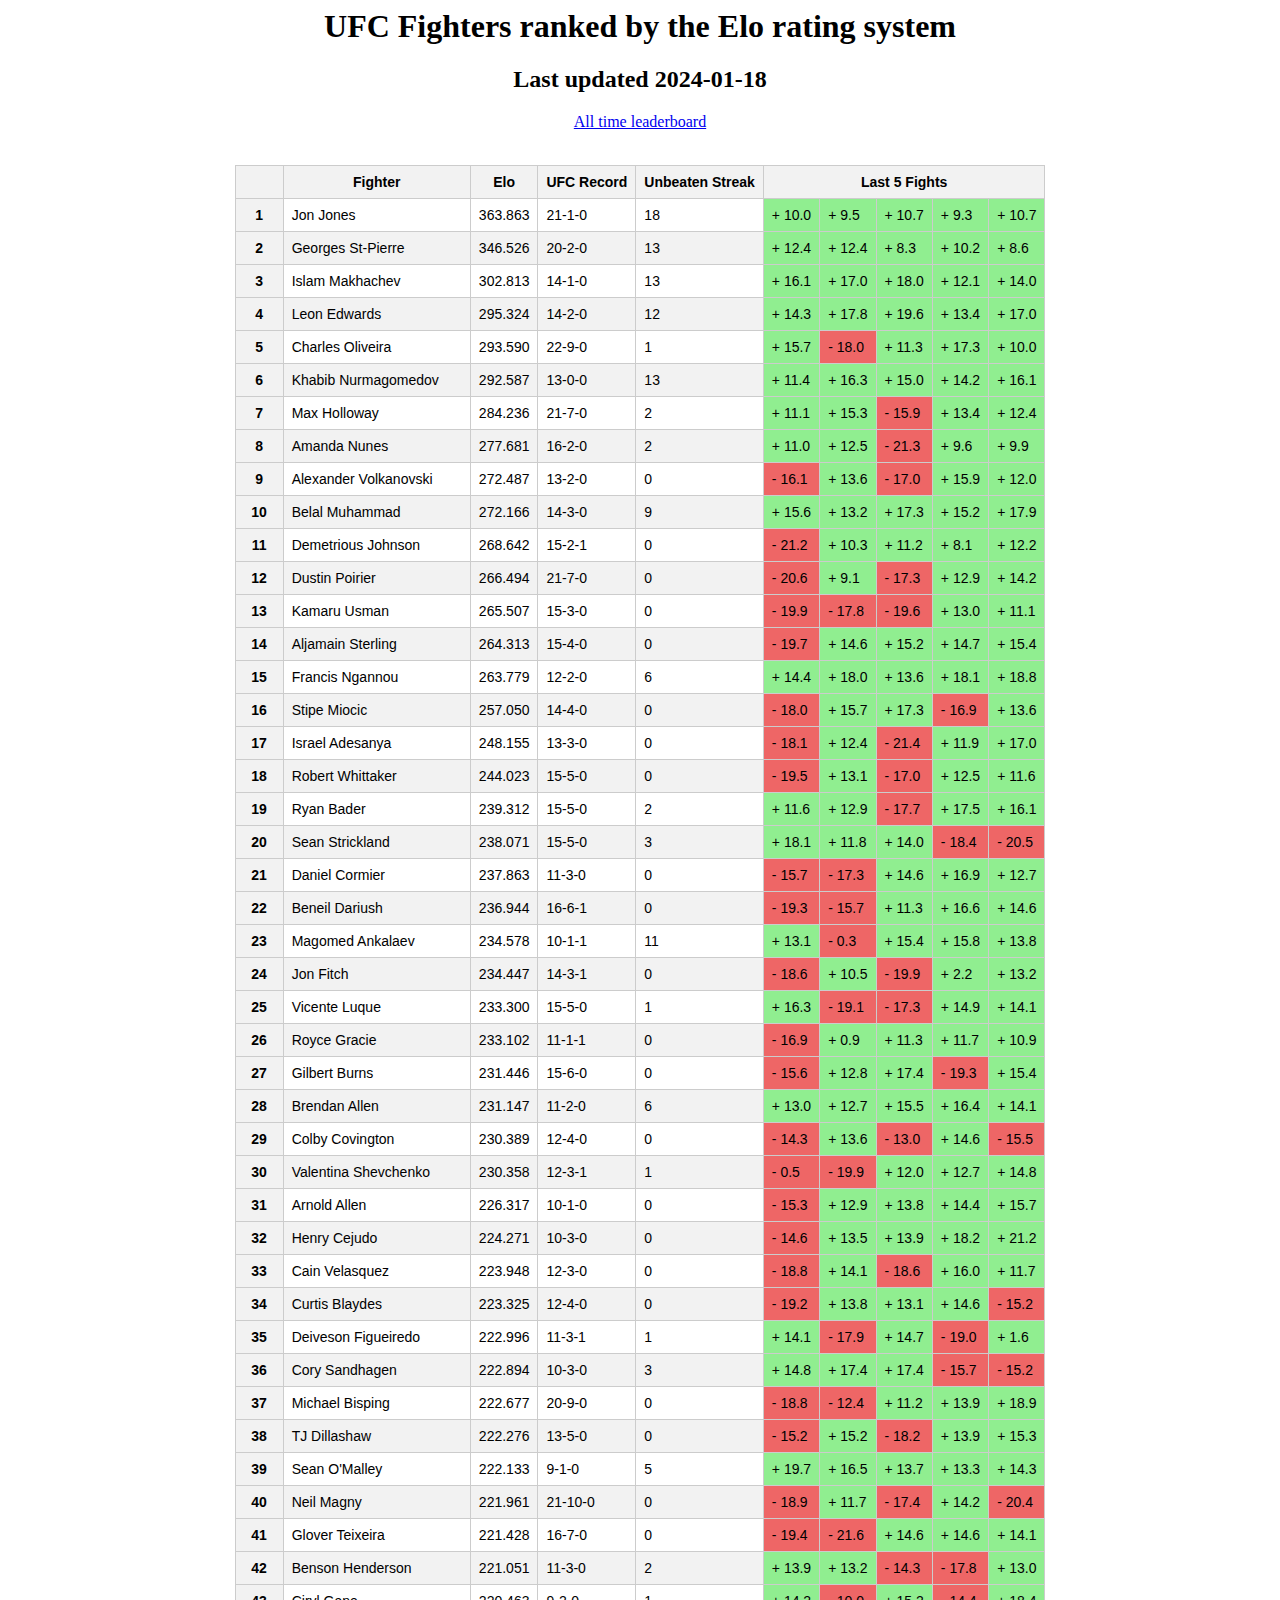
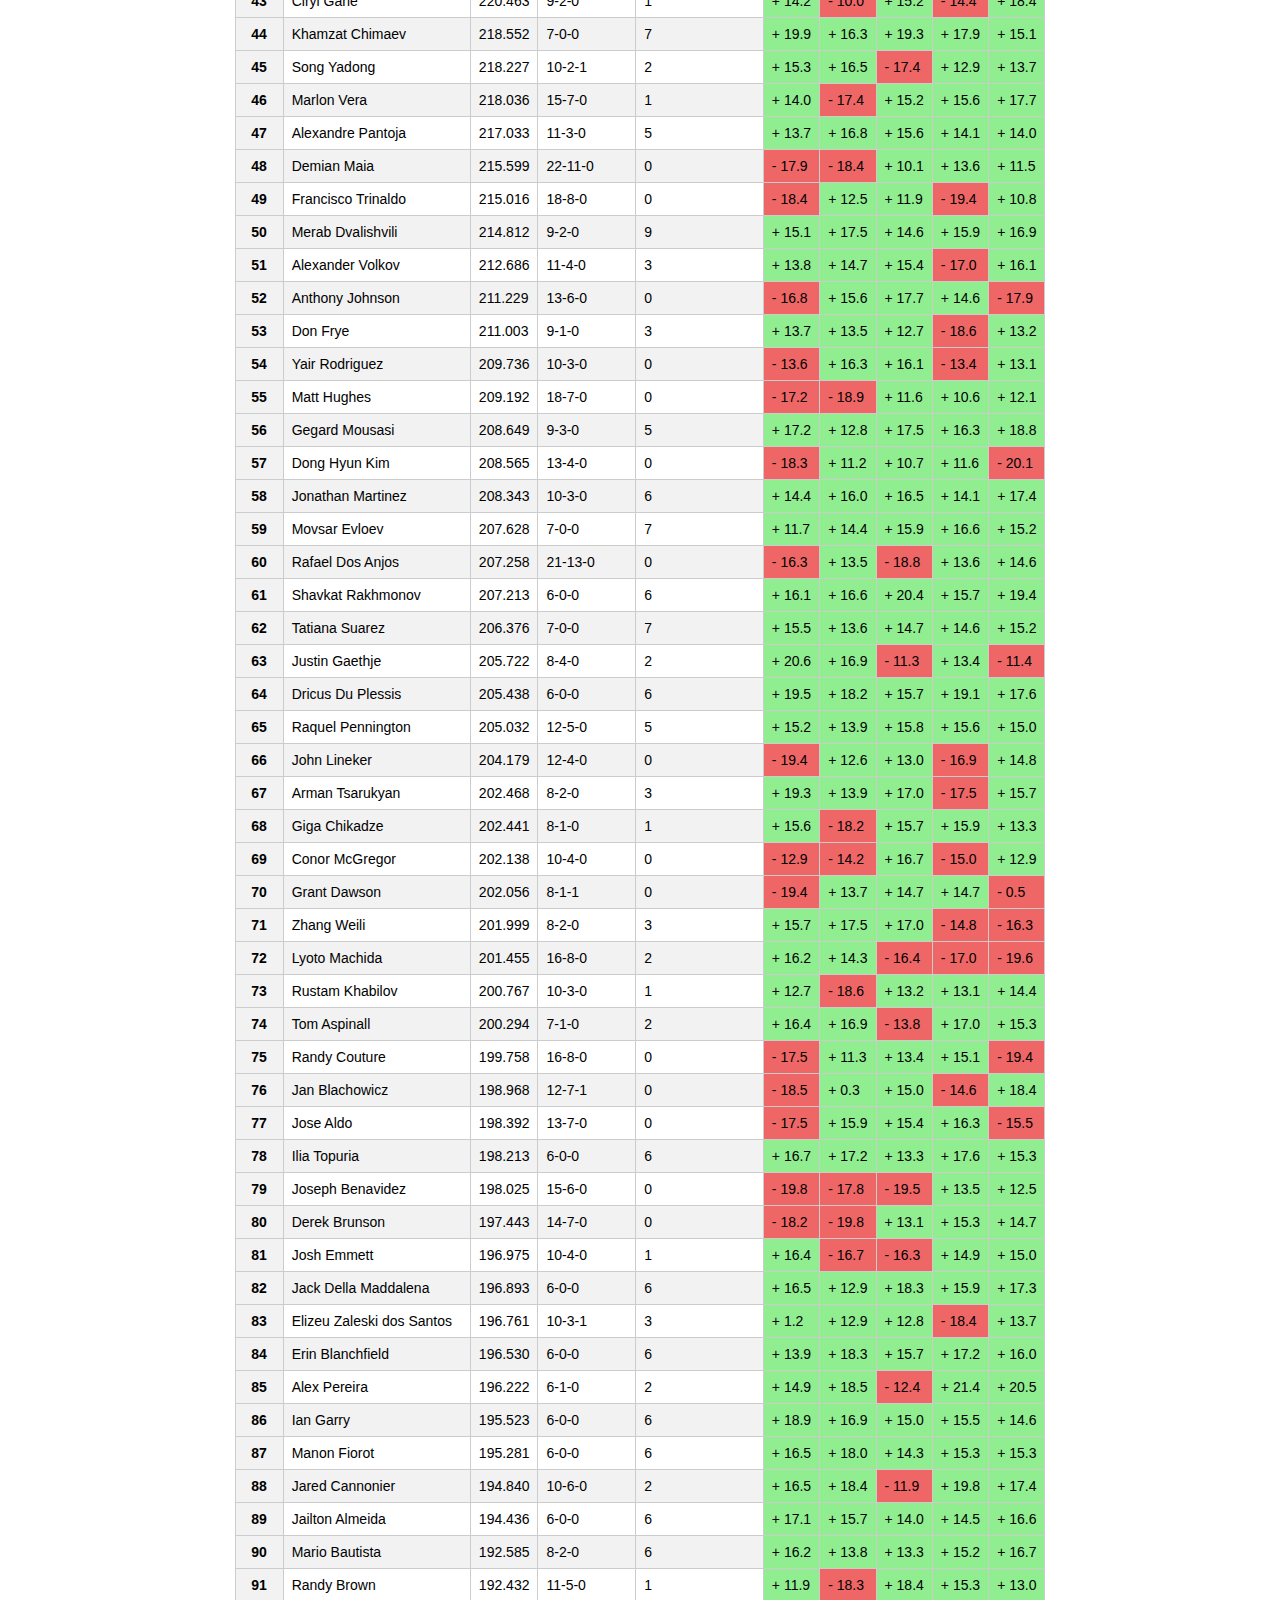
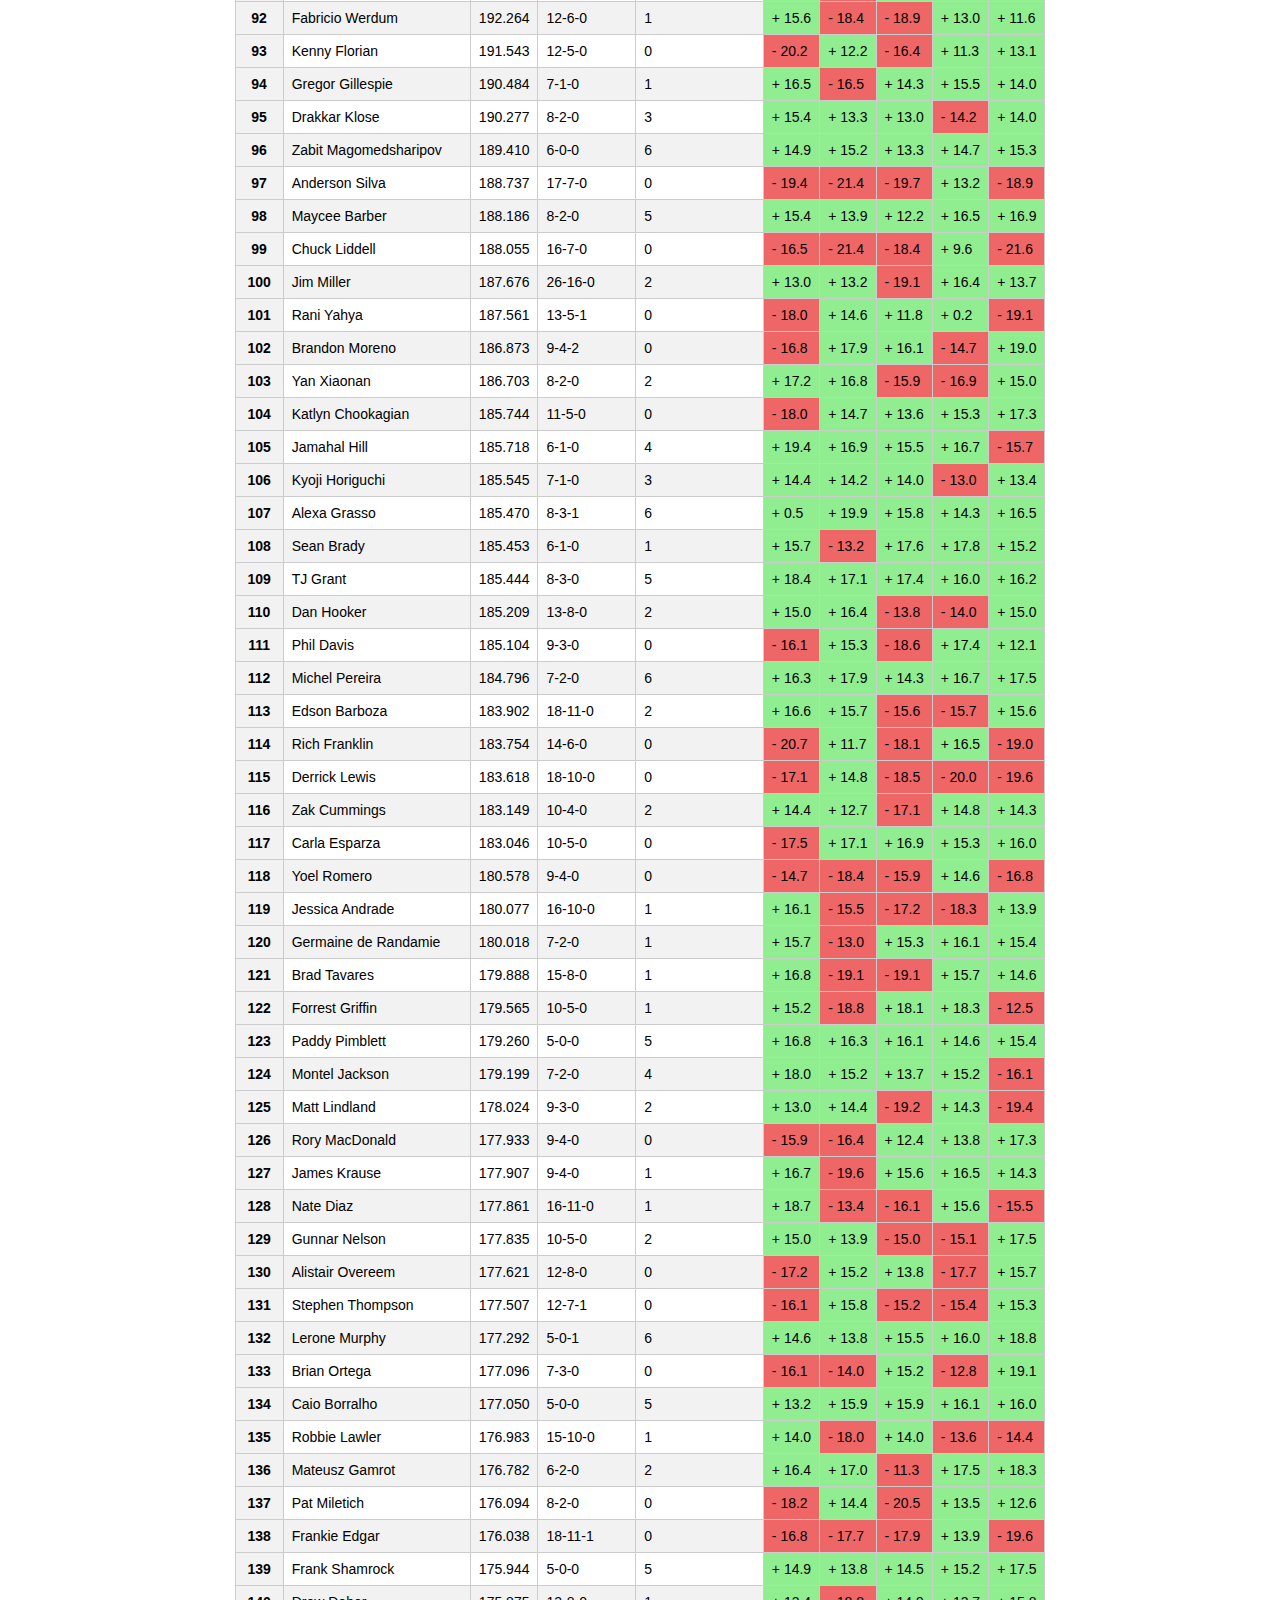
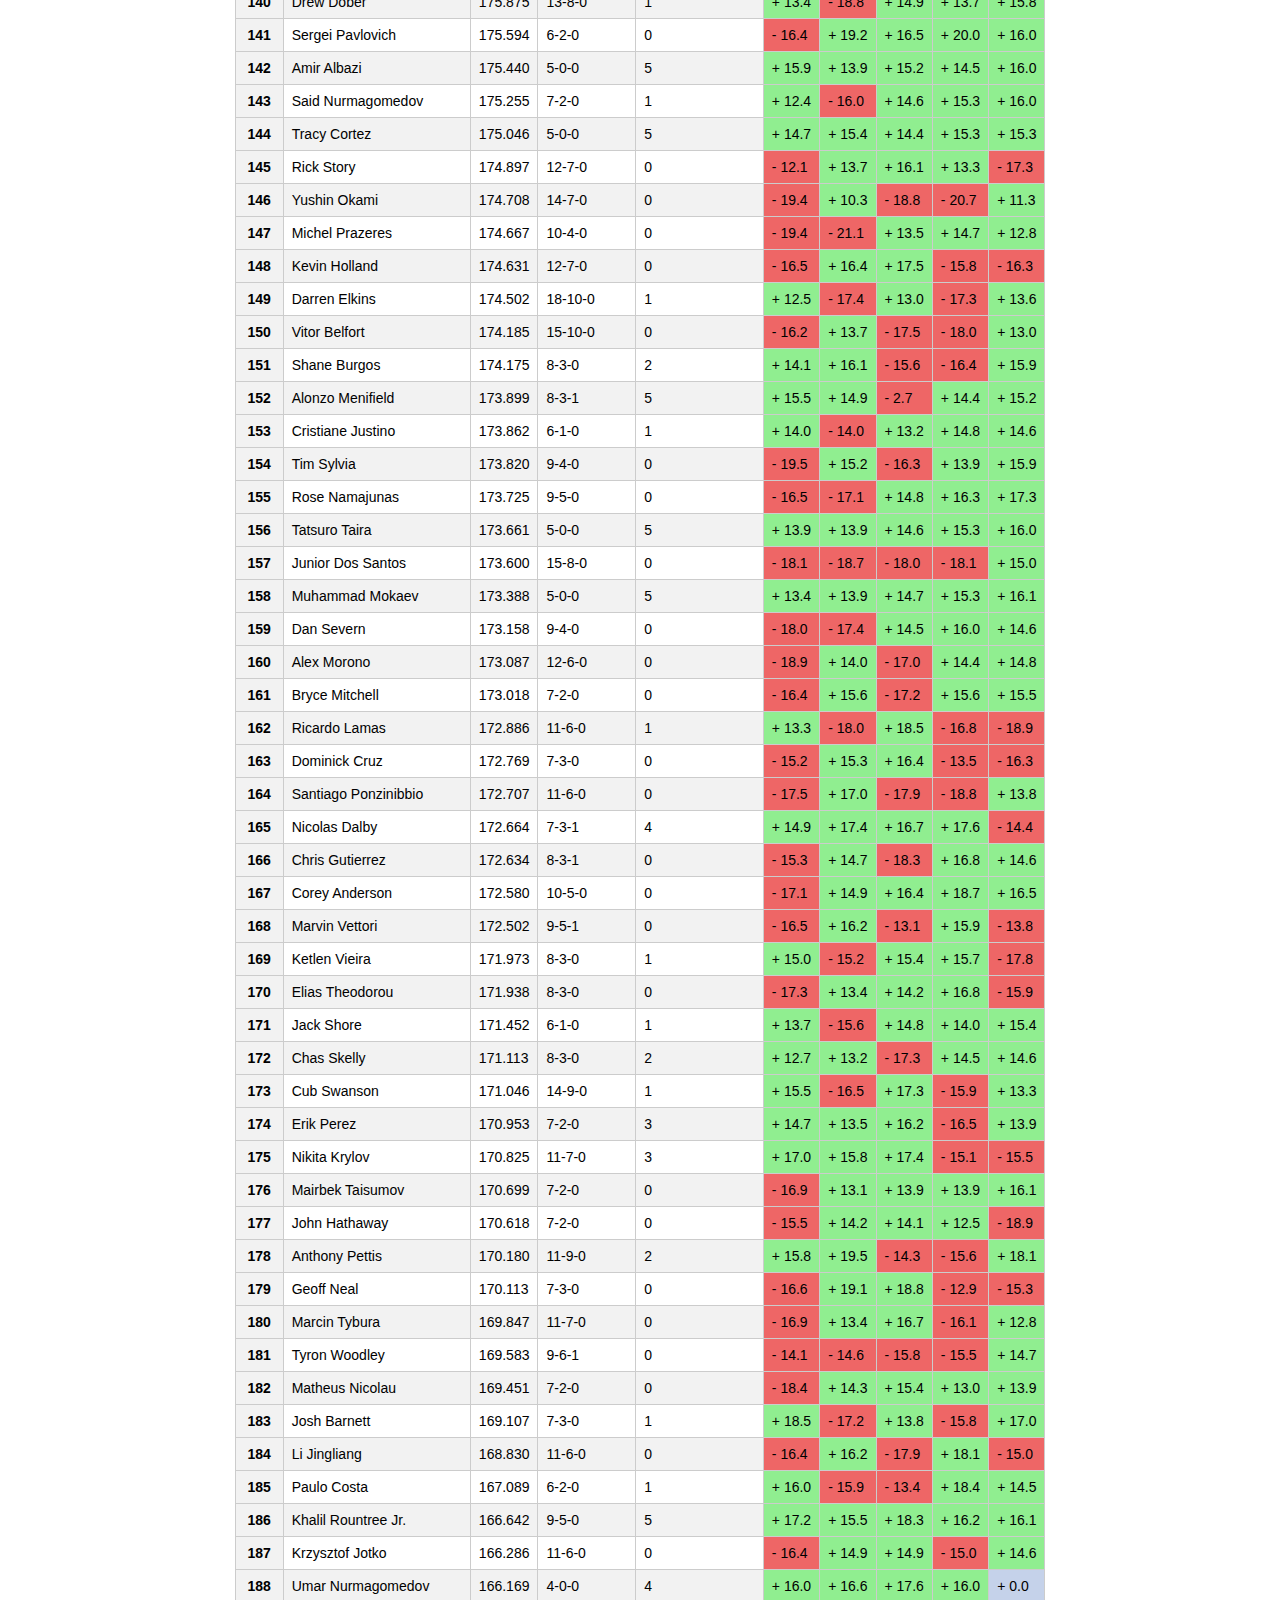
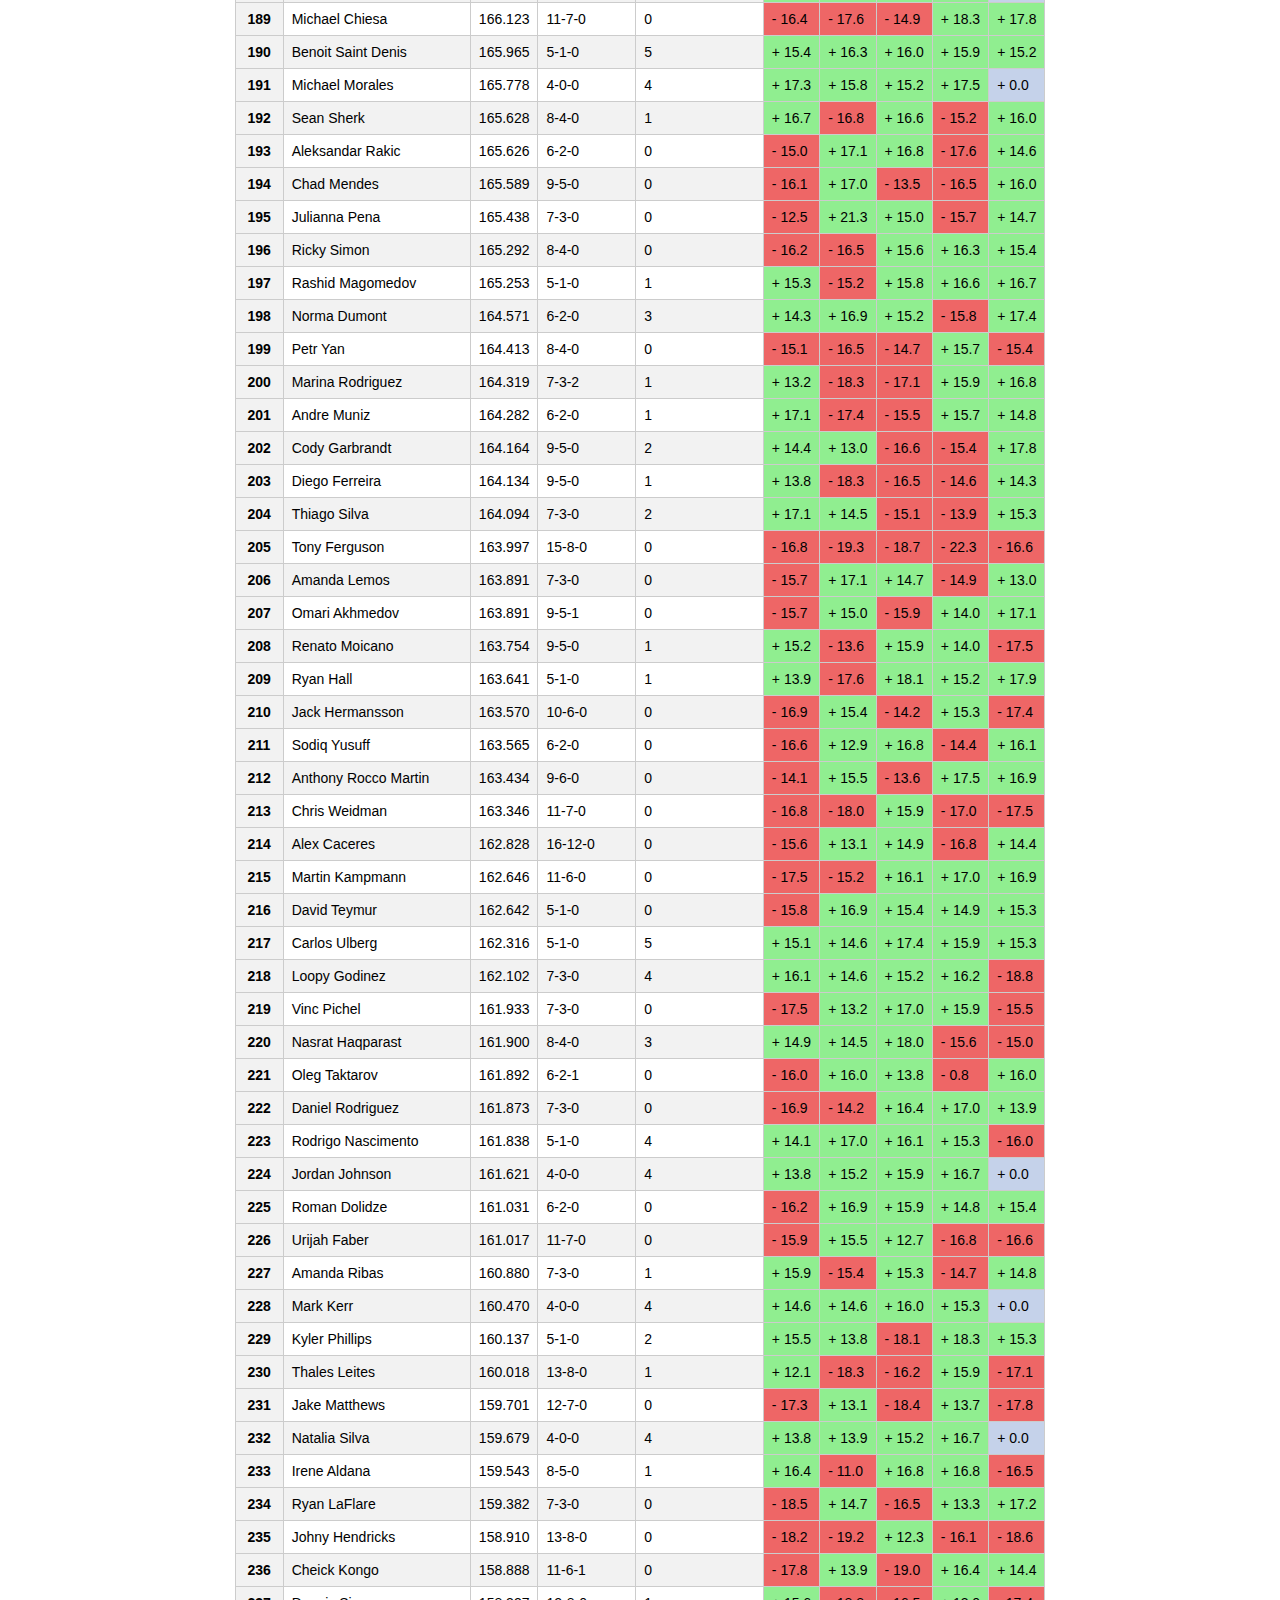
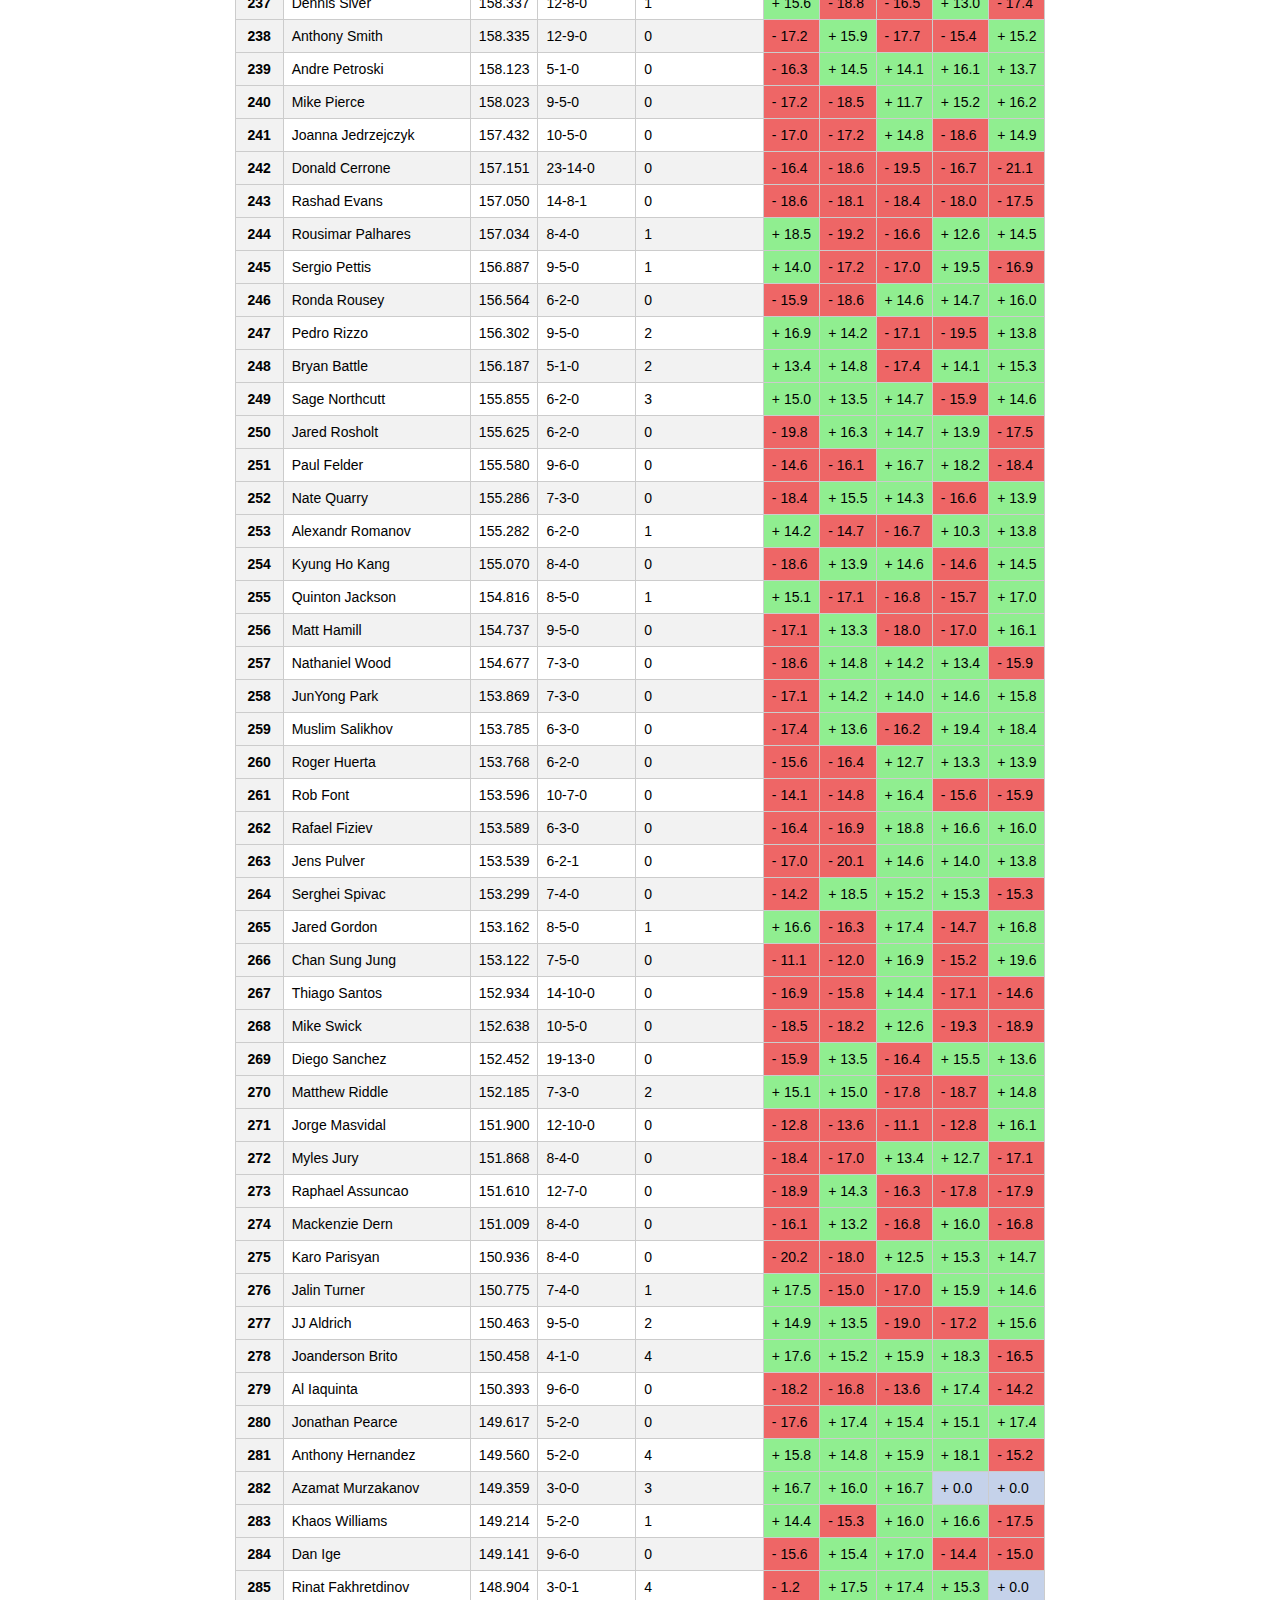
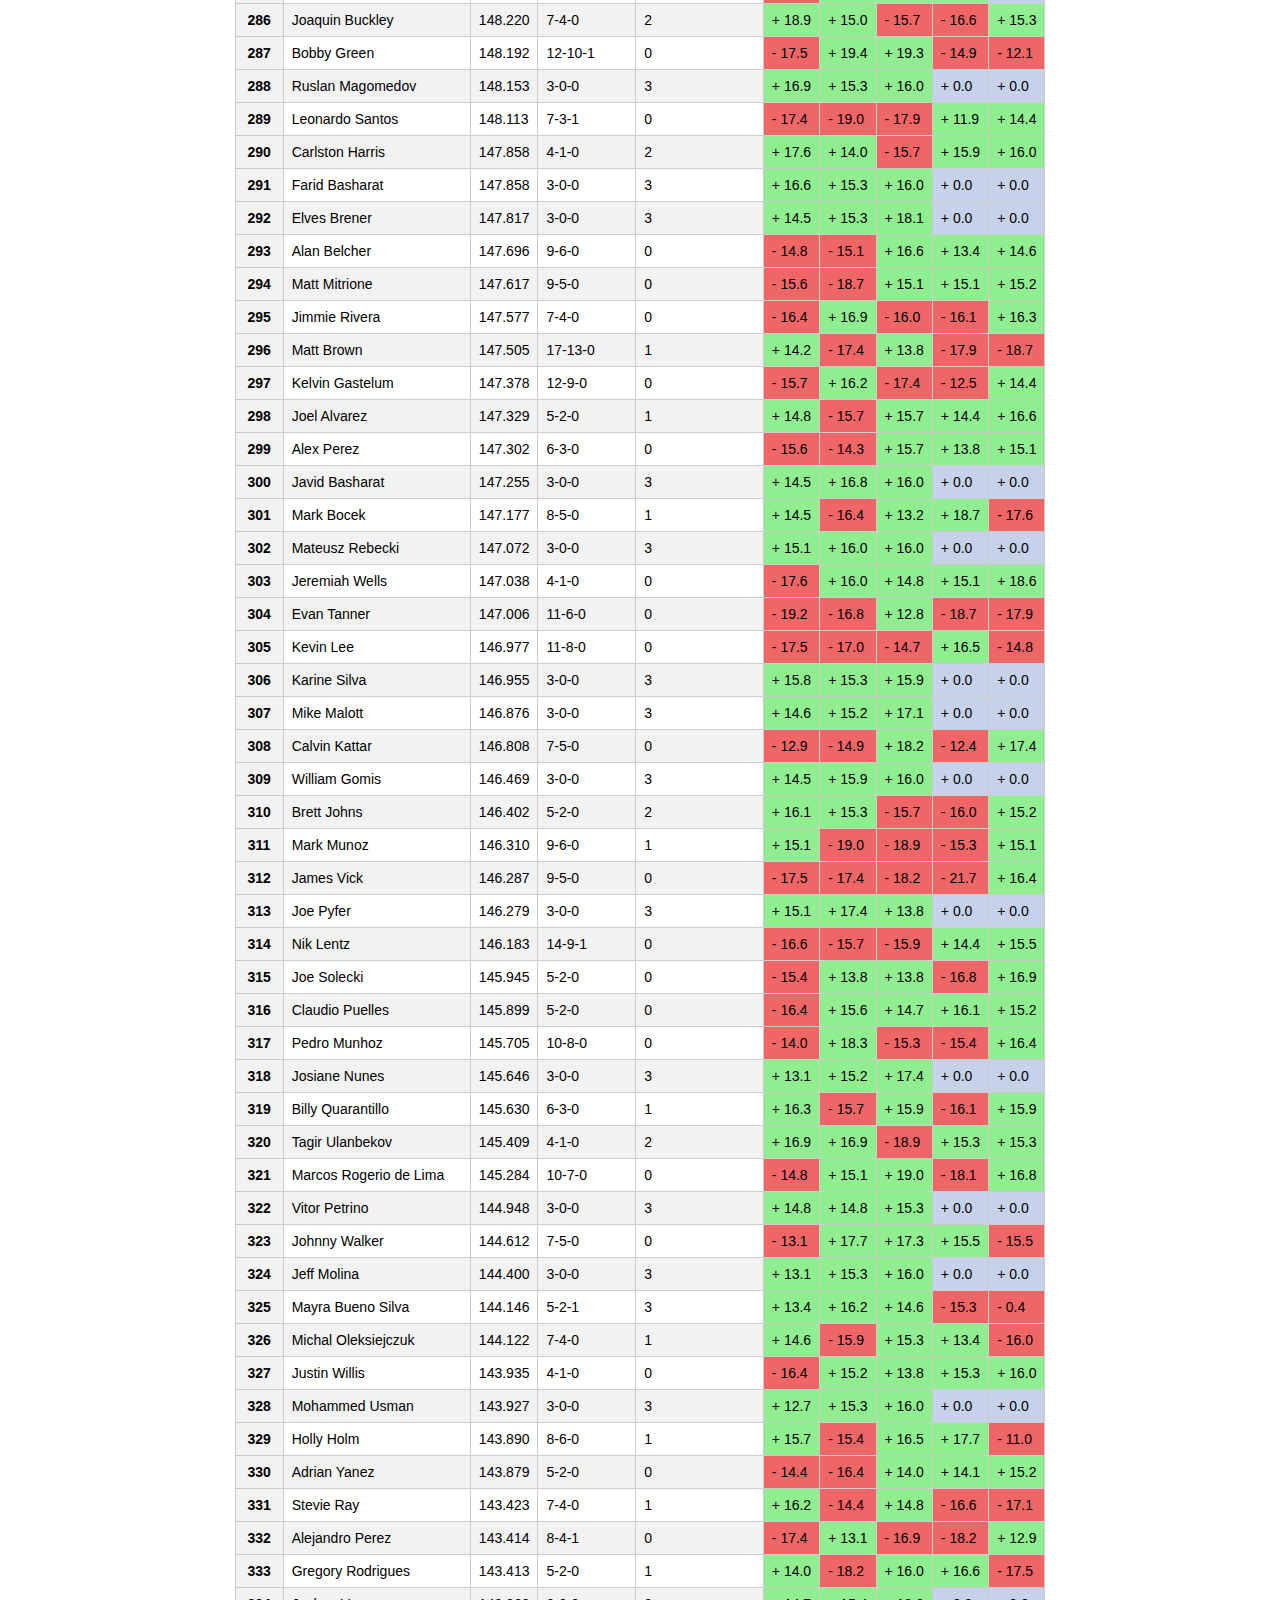
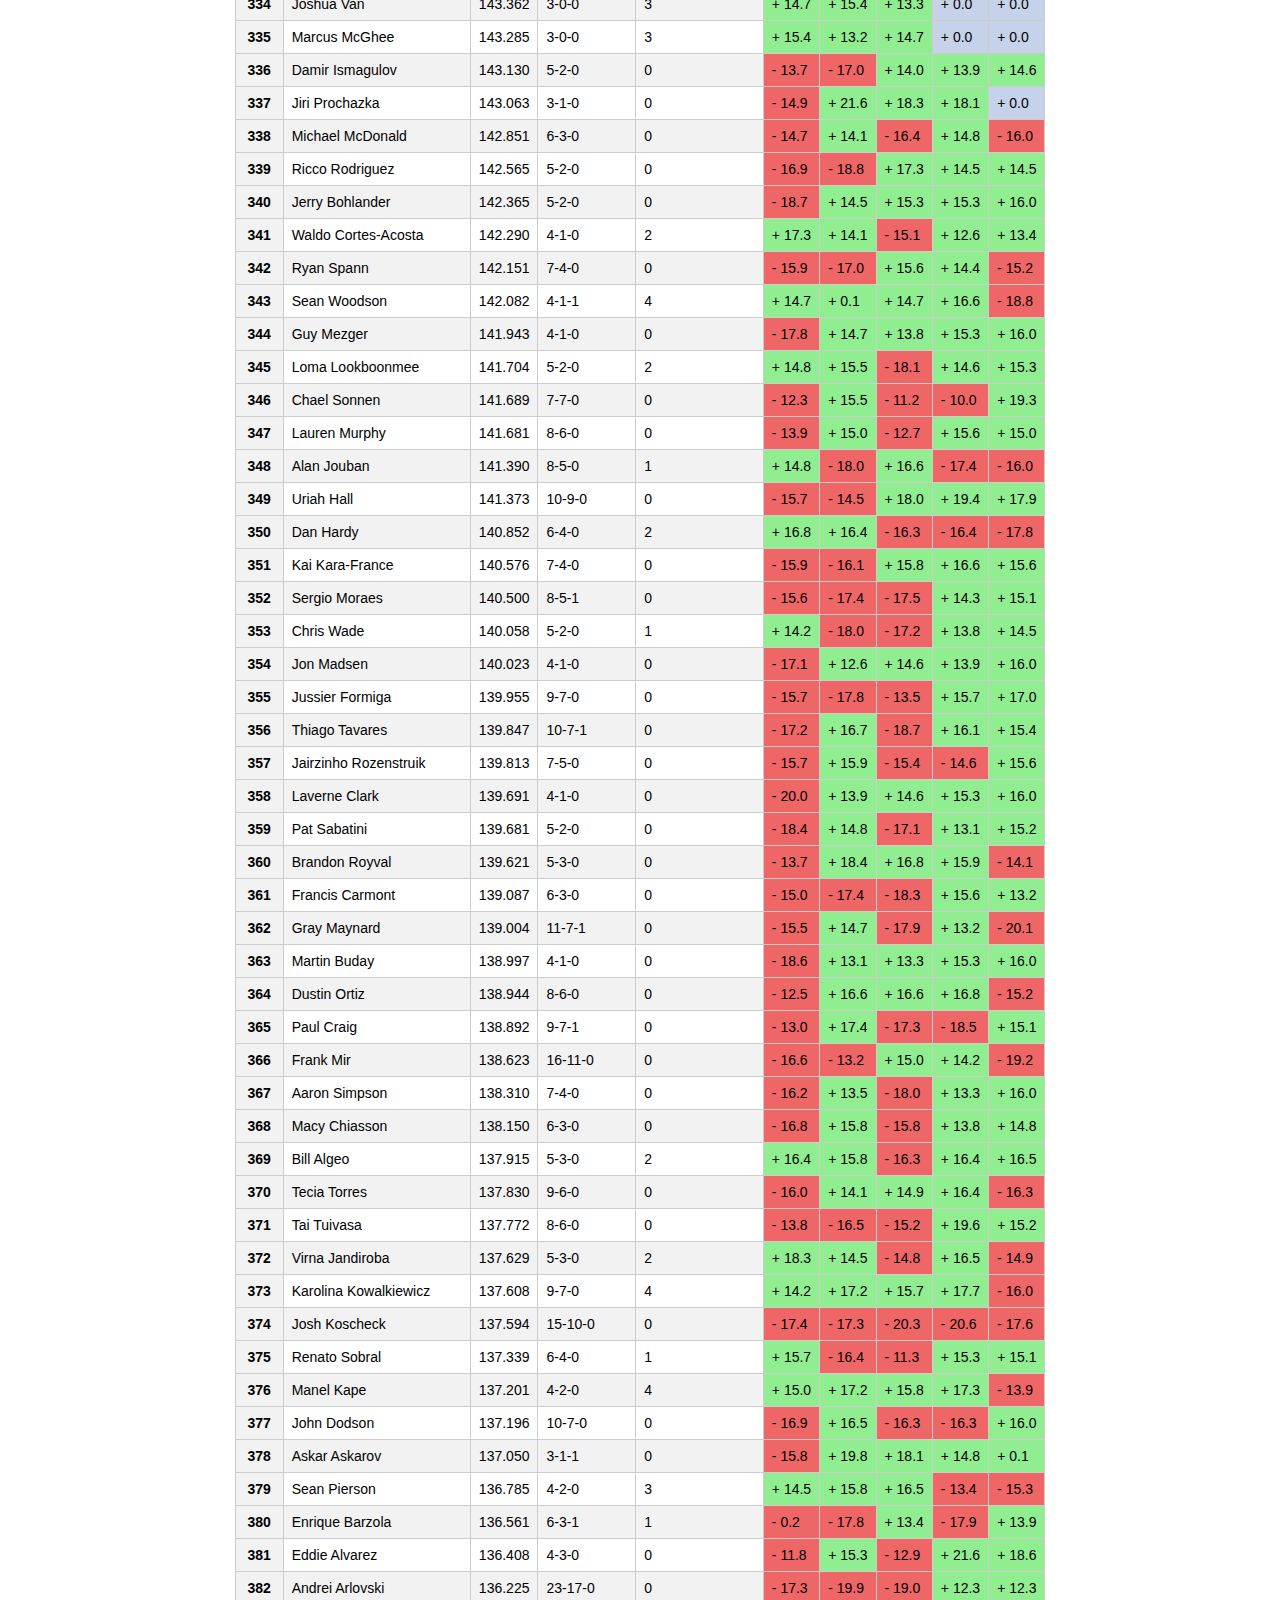
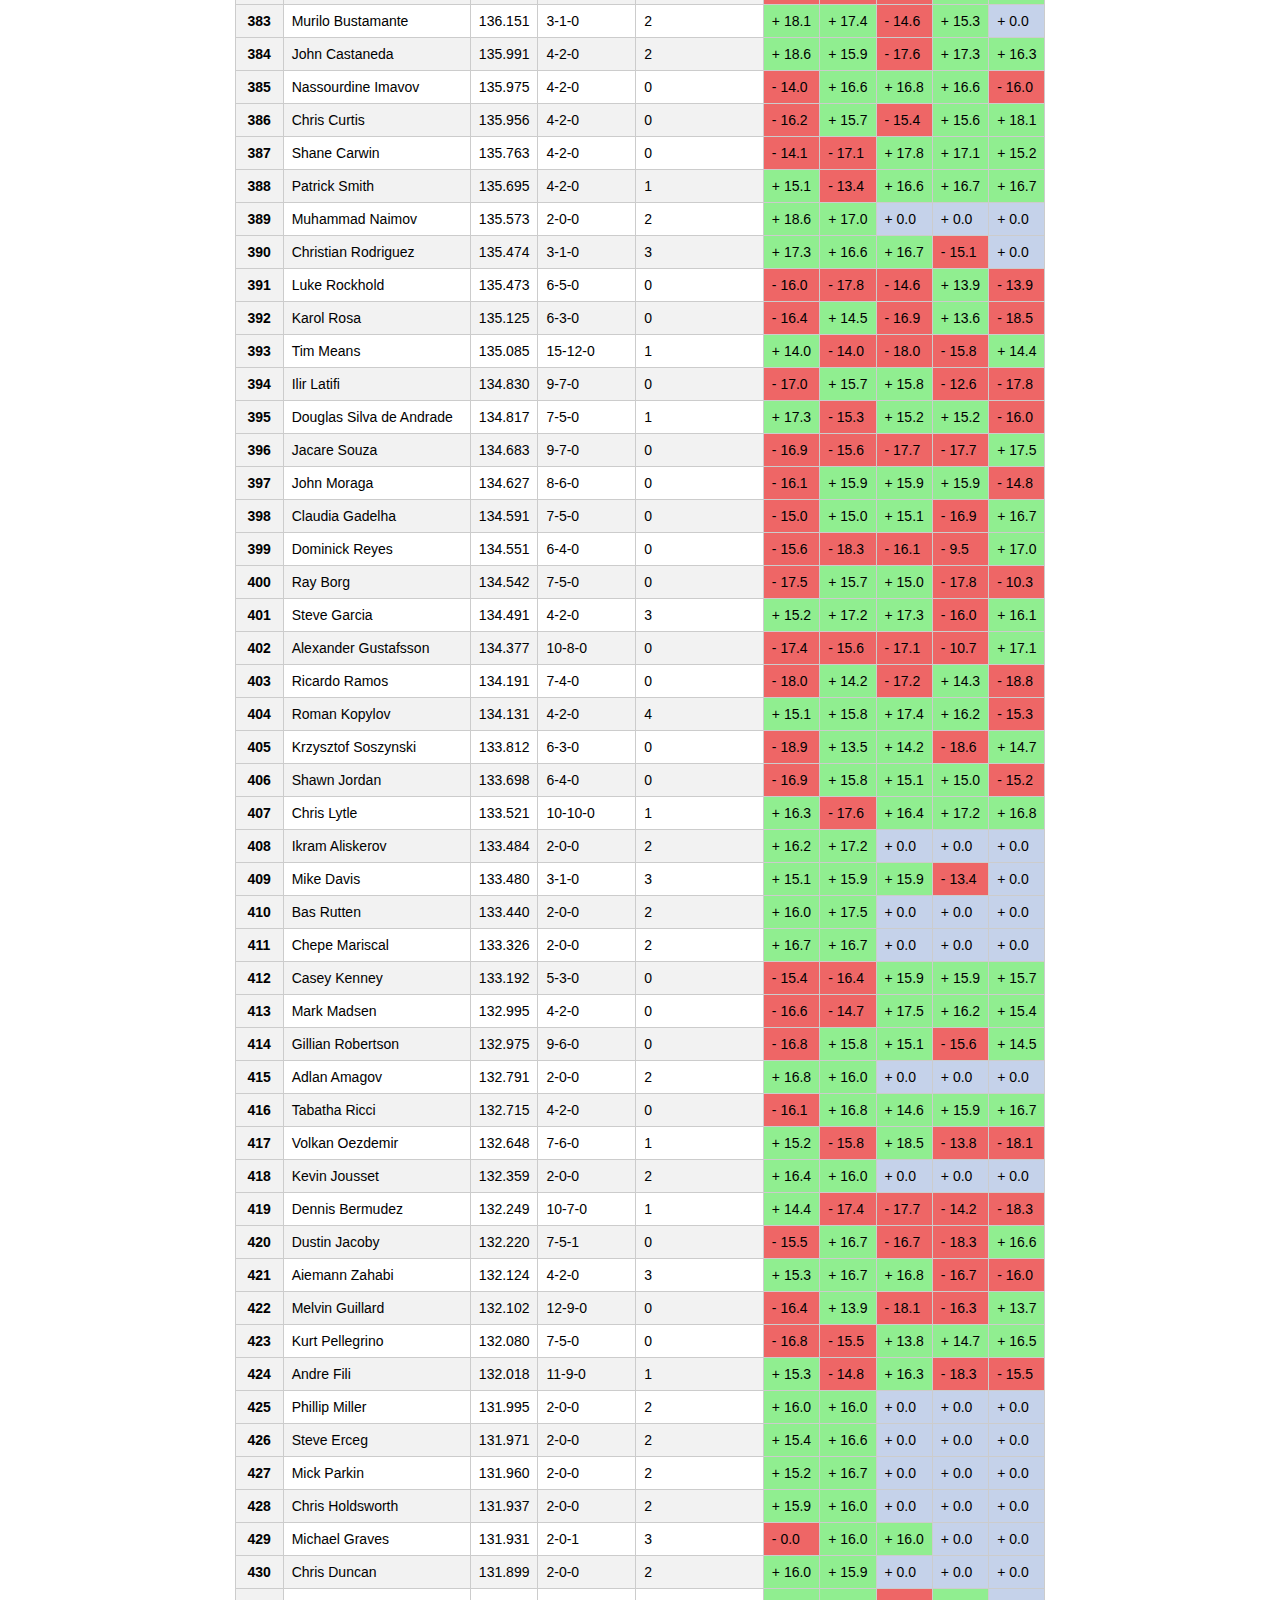
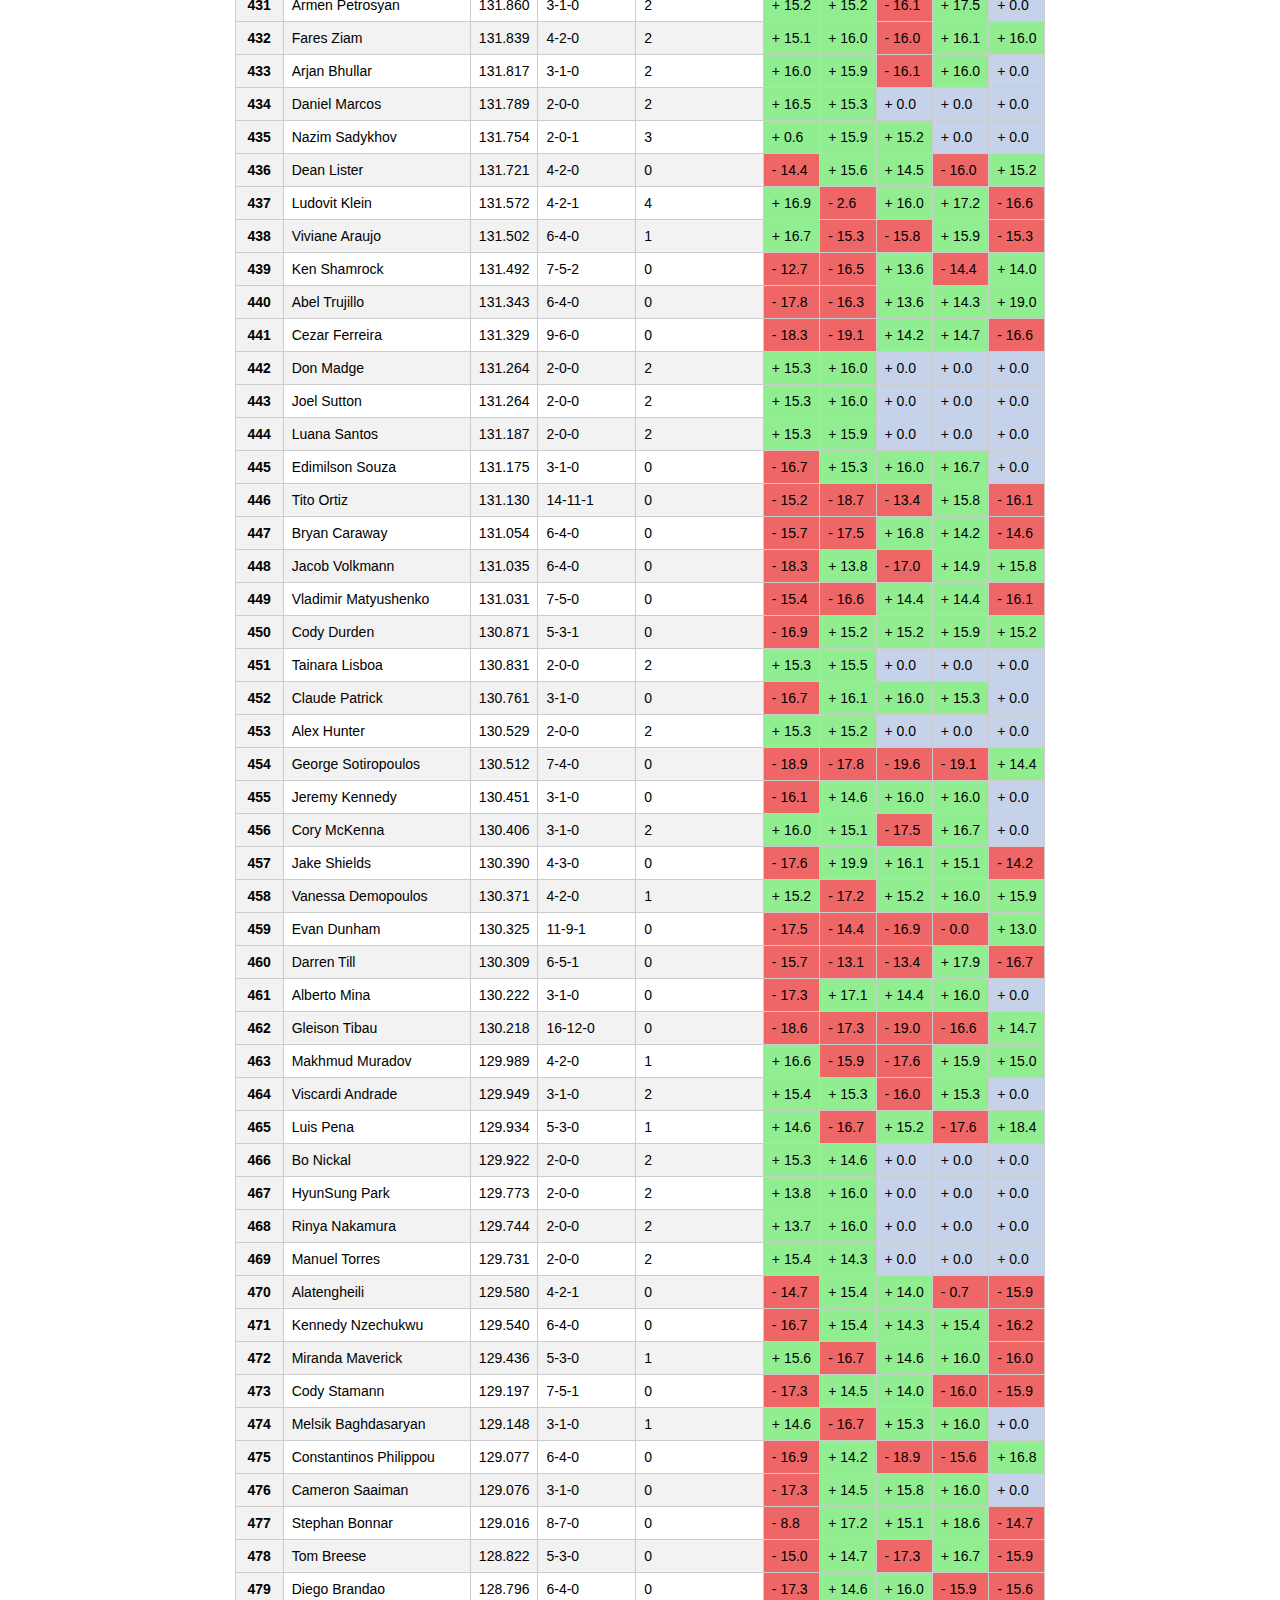
==== commit fd0d4550: "3.0" ====
--- a/web/index.html
+++ b/web/index.html
@@ -1,17226 +1,17226 @@
-</body>
-    </html> <html>
-    <head>
-        <title>UFC ELO RATING</title>
-        <link rel='stylesheet' type='text/css' href='style.css'>
-        <meta http-equiv="refresh" content="0; url=https://nkshv.github.io/ELO/web/">
-    </head>
-    <body>
-        <h1  style="text-align: center; color: black;">UFC Fighters ranked by the Elo rating system</h1>
-        <h2> Last updated 2024-01-18</h2> 
-        <a href="peak_elo.html">All time leaderboard </a>
-        <br> </br>
-
-        <p><table border="1" class="dataframe">
-  <thead>
-    <tr style="text-align: right;">
-      <th></th>
-      <th>Fighter</th>
-      <th>Elo</th>
-      <th>UFC Record</th>
-      <th>Unbeaten Streak</th>
-      <th colspan="5">Last 5 Fights</th>
-    </tr>
-  </thead>
-  <tbody>
-    <tr>
-      <th>1</th>
-      <td>Jon Jones</td>
-      <td>363.863</td>
-      <td>21-1-0</td>
-      <td>18</td>
-<td style="background-color: #90EE90">+ 10.0</td><td style="background-color: #90EE90">+ 9.5</td><td style="background-color: #90EE90">+ 10.7</td><td style="background-color: #90EE90">+ 9.3</td><td style="background-color: #90EE90">+ 10.7</td>    </tr>
-    <tr>
-      <th>2</th>
-      <td>Georges St-Pierre</td>
-      <td>346.526</td>
-      <td>20-2-0</td>
-      <td>13</td>
-<td style="background-color: #90EE90">+ 12.4</td><td style="background-color: #90EE90">+ 12.4</td><td style="background-color: #90EE90">+ 8.3</td><td style="background-color: #90EE90">+ 10.2</td><td style="background-color: #90EE90">+ 8.6</td>    </tr>
-    <tr>
-      <th>3</th>
-      <td>Islam Makhachev</td>
-      <td>302.813</td>
-      <td>14-1-0</td>
-      <td>13</td>
-<td style="background-color: #90EE90">+ 16.1</td><td style="background-color: #90EE90">+ 17.0</td><td style="background-color: #90EE90">+ 18.0</td><td style="background-color: #90EE90">+ 12.1</td><td style="background-color: #90EE90">+ 14.0</td>    </tr>
-    <tr>
-      <th>4</th>
-      <td>Leon Edwards</td>
-      <td>295.324</td>
-      <td>14-2-0</td>
-      <td>12</td>
-<td style="background-color: #90EE90">+ 14.3</td><td style="background-color: #90EE90">+ 17.8</td><td style="background-color: #90EE90">+ 19.6</td><td style="background-color: #90EE90">+ 13.4</td><td style="background-color: #90EE90">+ 17.0</td>    </tr>
-    <tr>
-      <th>5</th>
-      <td>Charles Oliveira</td>
-      <td>293.590</td>
-      <td>22-9-0</td>
-      <td>1</td>
-<td style="background-color: #90EE90">+ 15.7</td><td style="background-color: #ee6666">- 18.0</td><td style="background-color: #90EE90">+ 11.3</td><td style="background-color: #90EE90">+ 17.3</td><td style="background-color: #90EE90">+ 10.0</td>    </tr>
-    <tr>
-      <th>6</th>
-      <td>Khabib Nurmagomedov</td>
-      <td>292.587</td>
-      <td>13-0-0</td>
-      <td>13</td>
-<td style="background-color: #90EE90">+ 11.4</td><td style="background-color: #90EE90">+ 16.3</td><td style="background-color: #90EE90">+ 15.0</td><td style="background-color: #90EE90">+ 14.2</td><td style="background-color: #90EE90">+ 16.1</td>    </tr>
-    <tr>
-      <th>7</th>
-      <td>Max Holloway</td>
-      <td>284.236</td>
-      <td>21-7-0</td>
-      <td>2</td>
-<td style="background-color: #90EE90">+ 11.1</td><td style="background-color: #90EE90">+ 15.3</td><td style="background-color: #ee6666">- 15.9</td><td style="background-color: #90EE90">+ 13.4</td><td style="background-color: #90EE90">+ 12.4</td>    </tr>
-    <tr>
-      <th>8</th>
-      <td>Amanda Nunes</td>
-      <td>277.681</td>
-      <td>16-2-0</td>
-      <td>2</td>
-<td style="background-color: #90EE90">+ 11.0</td><td style="background-color: #90EE90">+ 12.5</td><td style="background-color: #ee6666">- 21.3</td><td style="background-color: #90EE90">+ 9.6</td><td style="background-color: #90EE90">+ 9.9</td>    </tr>
-    <tr>
-      <th>9</th>
-      <td>Alexander Volkanovski</td>
-      <td>272.487</td>
-      <td>13-2-0</td>
-      <td>0</td>
-<td style="background-color: #ee6666">- 16.1</td><td style="background-color: #90EE90">+ 13.6</td><td style="background-color: #ee6666">- 17.0</td><td style="background-color: #90EE90">+ 15.9</td><td style="background-color: #90EE90">+ 12.0</td>    </tr>
-    <tr>
-      <th>10</th>
-      <td>Belal Muhammad</td>
-      <td>272.166</td>
-      <td>14-3-0</td>
-      <td>9</td>
-<td style="background-color: #90EE90">+ 15.6</td><td style="background-color: #90EE90">+ 13.2</td><td style="background-color: #90EE90">+ 17.3</td><td style="background-color: #90EE90">+ 15.2</td><td style="background-color: #90EE90">+ 17.9</td>    </tr>
-    <tr>
-      <th>11</th>
-      <td>Demetrious Johnson</td>
-      <td>268.642</td>
-      <td>15-2-1</td>
-      <td>0</td>
-<td style="background-color: #ee6666">- 21.2</td><td style="background-color: #90EE90">+ 10.3</td><td style="background-color: #90EE90">+ 11.2</td><td style="background-color: #90EE90">+ 8.1</td><td style="background-color: #90EE90">+ 12.2</td>    </tr>
-    <tr>
-      <th>12</th>
-      <td>Dustin Poirier</td>
-      <td>266.494</td>
-      <td>21-7-0</td>
-      <td>0</td>
-<td style="background-color: #ee6666">- 20.6</td><td style="background-color: #90EE90">+ 9.1</td><td style="background-color: #ee6666">- 17.3</td><td style="background-color: #90EE90">+ 12.9</td><td style="background-color: #90EE90">+ 14.2</td>    </tr>
-    <tr>
-      <th>13</th>
-      <td>Kamaru Usman</td>
-      <td>265.507</td>
-      <td>15-3-0</td>
-      <td>0</td>
-<td style="background-color: #ee6666">- 19.9</td><td style="background-color: #ee6666">- 17.8</td><td style="background-color: #ee6666">- 19.6</td><td style="background-color: #90EE90">+ 13.0</td><td style="background-color: #90EE90">+ 11.1</td>    </tr>
-    <tr>
-      <th>14</th>
-      <td>Aljamain Sterling</td>
-      <td>264.313</td>
-      <td>15-4-0</td>
-      <td>0</td>
-<td style="background-color: #ee6666">- 19.7</td><td style="background-color: #90EE90">+ 14.6</td><td style="background-color: #90EE90">+ 15.2</td><td style="background-color: #90EE90">+ 14.7</td><td style="background-color: #90EE90">+ 15.4</td>    </tr>
-    <tr>
-      <th>15</th>
-      <td>Francis Ngannou</td>
-      <td>263.779</td>
-      <td>12-2-0</td>
-      <td>6</td>
-<td style="background-color: #90EE90">+ 14.4</td><td style="background-color: #90EE90">+ 18.0</td><td style="background-color: #90EE90">+ 13.6</td><td style="background-color: #90EE90">+ 18.1</td><td style="background-color: #90EE90">+ 18.8</td>    </tr>
-    <tr>
-      <th>16</th>
-      <td>Stipe Miocic</td>
-      <td>257.050</td>
-      <td>14-4-0</td>
-      <td>0</td>
-<td style="background-color: #ee6666">- 18.0</td><td style="background-color: #90EE90">+ 15.7</td><td style="background-color: #90EE90">+ 17.3</td><td style="background-color: #ee6666">- 16.9</td><td style="background-color: #90EE90">+ 13.6</td>    </tr>
-    <tr>
-      <th>17</th>
-      <td>Israel Adesanya</td>
-      <td>248.155</td>
-      <td>13-3-0</td>
-      <td>0</td>
-<td style="background-color: #ee6666">- 18.1</td><td style="background-color: #90EE90">+ 12.4</td><td style="background-color: #ee6666">- 21.4</td><td style="background-color: #90EE90">+ 11.9</td><td style="background-color: #90EE90">+ 17.0</td>    </tr>
-    <tr>
-      <th>18</th>
-      <td>Robert Whittaker</td>
-      <td>244.023</td>
-      <td>15-5-0</td>
-      <td>0</td>
-<td style="background-color: #ee6666">- 19.5</td><td style="background-color: #90EE90">+ 13.1</td><td style="background-color: #ee6666">- 17.0</td><td style="background-color: #90EE90">+ 12.5</td><td style="background-color: #90EE90">+ 11.6</td>    </tr>
-    <tr>
-      <th>19</th>
-      <td>Ryan Bader</td>
-      <td>239.312</td>
-      <td>15-5-0</td>
-      <td>2</td>
-<td style="background-color: #90EE90">+ 11.6</td><td style="background-color: #90EE90">+ 12.9</td><td style="background-color: #ee6666">- 17.7</td><td style="background-color: #90EE90">+ 17.5</td><td style="background-color: #90EE90">+ 16.1</td>    </tr>
-    <tr>
-      <th>20</th>
-      <td>Sean Strickland</td>
-      <td>238.071</td>
-      <td>15-5-0</td>
-      <td>3</td>
-<td style="background-color: #90EE90">+ 18.1</td><td style="background-color: #90EE90">+ 11.8</td><td style="background-color: #90EE90">+ 14.0</td><td style="background-color: #ee6666">- 18.4</td><td style="background-color: #ee6666">- 20.5</td>    </tr>
-    <tr>
-      <th>21</th>
-      <td>Daniel Cormier</td>
-      <td>237.863</td>
-      <td>11-3-0</td>
-      <td>0</td>
-<td style="background-color: #ee6666">- 15.7</td><td style="background-color: #ee6666">- 17.3</td><td style="background-color: #90EE90">+ 14.6</td><td style="background-color: #90EE90">+ 16.9</td><td style="background-color: #90EE90">+ 12.7</td>    </tr>
-    <tr>
-      <th>22</th>
-      <td>Beneil Dariush</td>
-      <td>236.944</td>
-      <td>16-6-1</td>
-      <td>0</td>
-<td style="background-color: #ee6666">- 19.3</td><td style="background-color: #ee6666">- 15.7</td><td style="background-color: #90EE90">+ 11.3</td><td style="background-color: #90EE90">+ 16.6</td><td style="background-color: #90EE90">+ 14.6</td>    </tr>
-    <tr>
-      <th>23</th>
-      <td>Magomed Ankalaev</td>
-      <td>234.578</td>
-      <td>10-1-1</td>
-      <td>11</td>
-<td style="background-color: #90EE90">+ 13.1</td><td style="background-color: #ee6666">- 0.3</td><td style="background-color: #90EE90">+ 15.4</td><td style="background-color: #90EE90">+ 15.8</td><td style="background-color: #90EE90">+ 13.8</td>    </tr>
-    <tr>
-      <th>24</th>
-      <td>Jon Fitch</td>
-      <td>234.447</td>
-      <td>14-3-1</td>
-      <td>0</td>
-<td style="background-color: #ee6666">- 18.6</td><td style="background-color: #90EE90">+ 10.5</td><td style="background-color: #ee6666">- 19.9</td><td style="background-color: #90EE90">+ 2.2</td><td style="background-color: #90EE90">+ 13.2</td>    </tr>
-    <tr>
-      <th>25</th>
-      <td>Vicente Luque</td>
-      <td>233.300</td>
-      <td>15-5-0</td>
-      <td>1</td>
-<td style="background-color: #90EE90">+ 16.3</td><td style="background-color: #ee6666">- 19.1</td><td style="background-color: #ee6666">- 17.3</td><td style="background-color: #90EE90">+ 14.9</td><td style="background-color: #90EE90">+ 14.1</td>    </tr>
-    <tr>
-      <th>26</th>
-      <td>Royce Gracie</td>
-      <td>233.102</td>
-      <td>11-1-1</td>
-      <td>0</td>
-<td style="background-color: #ee6666">- 16.9</td><td style="background-color: #90EE90">+ 0.9</td><td style="background-color: #90EE90">+ 11.3</td><td style="background-color: #90EE90">+ 11.7</td><td style="background-color: #90EE90">+ 10.9</td>    </tr>
-    <tr>
-      <th>27</th>
-      <td>Gilbert Burns</td>
-      <td>231.446</td>
-      <td>15-6-0</td>
-      <td>0</td>
-<td style="background-color: #ee6666">- 15.6</td><td style="background-color: #90EE90">+ 12.8</td><td style="background-color: #90EE90">+ 17.4</td><td style="background-color: #ee6666">- 19.3</td><td style="background-color: #90EE90">+ 15.4</td>    </tr>
-    <tr>
-      <th>28</th>
-      <td>Brendan Allen</td>
-      <td>231.147</td>
-      <td>11-2-0</td>
-      <td>6</td>
-<td style="background-color: #90EE90">+ 13.0</td><td style="background-color: #90EE90">+ 12.7</td><td style="background-color: #90EE90">+ 15.5</td><td style="background-color: #90EE90">+ 16.4</td><td style="background-color: #90EE90">+ 14.1</td>    </tr>
-    <tr>
-      <th>29</th>
-      <td>Colby Covington</td>
-      <td>230.389</td>
-      <td>12-4-0</td>
-      <td>0</td>
-<td style="background-color: #ee6666">- 14.3</td><td style="background-color: #90EE90">+ 13.6</td><td style="background-color: #ee6666">- 13.0</td><td style="background-color: #90EE90">+ 14.6</td><td style="background-color: #ee6666">- 15.5</td>    </tr>
-    <tr>
-      <th>30</th>
-      <td>Valentina Shevchenko</td>
-      <td>230.358</td>
-      <td>12-3-1</td>
-      <td>1</td>
-<td style="background-color: #ee6666">- 0.5</td><td style="background-color: #ee6666">- 19.9</td><td style="background-color: #90EE90">+ 12.0</td><td style="background-color: #90EE90">+ 12.7</td><td style="background-color: #90EE90">+ 14.8</td>    </tr>
-    <tr>
-      <th>31</th>
-      <td>Arnold Allen</td>
-      <td>226.317</td>
-      <td>10-1-0</td>
-      <td>0</td>
-<td style="background-color: #ee6666">- 15.3</td><td style="background-color: #90EE90">+ 12.9</td><td style="background-color: #90EE90">+ 13.8</td><td style="background-color: #90EE90">+ 14.4</td><td style="background-color: #90EE90">+ 15.7</td>    </tr>
-    <tr>
-      <th>32</th>
-      <td>Henry Cejudo</td>
-      <td>224.271</td>
-      <td>10-3-0</td>
-      <td>0</td>
-<td style="background-color: #ee6666">- 14.6</td><td style="background-color: #90EE90">+ 13.5</td><td style="background-color: #90EE90">+ 13.9</td><td style="background-color: #90EE90">+ 18.2</td><td style="background-color: #90EE90">+ 21.2</td>    </tr>
-    <tr>
-      <th>33</th>
-      <td>Cain Velasquez</td>
-      <td>223.948</td>
-      <td>12-3-0</td>
-      <td>0</td>
-<td style="background-color: #ee6666">- 18.8</td><td style="background-color: #90EE90">+ 14.1</td><td style="background-color: #ee6666">- 18.6</td><td style="background-color: #90EE90">+ 16.0</td><td style="background-color: #90EE90">+ 11.7</td>    </tr>
-    <tr>
-      <th>34</th>
-      <td>Curtis Blaydes</td>
-      <td>223.325</td>
-      <td>12-4-0</td>
-      <td>0</td>
-<td style="background-color: #ee6666">- 19.2</td><td style="background-color: #90EE90">+ 13.8</td><td style="background-color: #90EE90">+ 13.1</td><td style="background-color: #90EE90">+ 14.6</td><td style="background-color: #ee6666">- 15.2</td>    </tr>
-    <tr>
-      <th>35</th>
-      <td>Deiveson Figueiredo</td>
-      <td>222.996</td>
-      <td>11-3-1</td>
-      <td>1</td>
-<td style="background-color: #90EE90">+ 14.1</td><td style="background-color: #ee6666">- 17.9</td><td style="background-color: #90EE90">+ 14.7</td><td style="background-color: #ee6666">- 19.0</td><td style="background-color: #90EE90">+ 1.6</td>    </tr>
-    <tr>
-      <th>36</th>
-      <td>Cory Sandhagen</td>
-      <td>222.894</td>
-      <td>10-3-0</td>
-      <td>3</td>
-<td style="background-color: #90EE90">+ 14.8</td><td style="background-color: #90EE90">+ 17.4</td><td style="background-color: #90EE90">+ 17.4</td><td style="background-color: #ee6666">- 15.7</td><td style="background-color: #ee6666">- 15.2</td>    </tr>
-    <tr>
-      <th>37</th>
-      <td>Michael Bisping</td>
-      <td>222.677</td>
-      <td>20-9-0</td>
-      <td>0</td>
-<td style="background-color: #ee6666">- 18.8</td><td style="background-color: #ee6666">- 12.4</td><td style="background-color: #90EE90">+ 11.2</td><td style="background-color: #90EE90">+ 13.9</td><td style="background-color: #90EE90">+ 18.9</td>    </tr>
-    <tr>
-      <th>38</th>
-      <td>TJ Dillashaw</td>
-      <td>222.276</td>
-      <td>13-5-0</td>
-      <td>0</td>
-<td style="background-color: #ee6666">- 15.2</td><td style="background-color: #90EE90">+ 15.2</td><td style="background-color: #ee6666">- 18.2</td><td style="background-color: #90EE90">+ 13.9</td><td style="background-color: #90EE90">+ 15.3</td>    </tr>
-    <tr>
-      <th>39</th>
-      <td>Sean O'Malley</td>
-      <td>222.133</td>
-      <td>9-1-0</td>
-      <td>5</td>
-<td style="background-color: #90EE90">+ 19.7</td><td style="background-color: #90EE90">+ 16.5</td><td style="background-color: #90EE90">+ 13.7</td><td style="background-color: #90EE90">+ 13.3</td><td style="background-color: #90EE90">+ 14.3</td>    </tr>
-    <tr>
-      <th>40</th>
-      <td>Neil Magny</td>
-      <td>221.961</td>
-      <td>21-10-0</td>
-      <td>0</td>
-<td style="background-color: #ee6666">- 18.9</td><td style="background-color: #90EE90">+ 11.7</td><td style="background-color: #ee6666">- 17.4</td><td style="background-color: #90EE90">+ 14.2</td><td style="background-color: #ee6666">- 20.4</td>    </tr>
-    <tr>
-      <th>41</th>
-      <td>Glover Teixeira</td>
-      <td>221.428</td>
-      <td>16-7-0</td>
-      <td>0</td>
-<td style="background-color: #ee6666">- 19.4</td><td style="background-color: #ee6666">- 21.6</td><td style="background-color: #90EE90">+ 14.6</td><td style="background-color: #90EE90">+ 14.6</td><td style="background-color: #90EE90">+ 14.1</td>    </tr>
-    <tr>
-      <th>42</th>
-      <td>Benson Henderson</td>
-      <td>221.051</td>
-      <td>11-3-0</td>
-      <td>2</td>
-<td style="background-color: #90EE90">+ 13.9</td><td style="background-color: #90EE90">+ 13.2</td><td style="background-color: #ee6666">- 14.3</td><td style="background-color: #ee6666">- 17.8</td><td style="background-color: #90EE90">+ 13.0</td>    </tr>
-    <tr>
-      <th>43</th>
-      <td>Ciryl Gane</td>
-      <td>220.463</td>
-      <td>9-2-0</td>
-      <td>1</td>
-<td style="background-color: #90EE90">+ 14.2</td><td style="background-color: #ee6666">- 10.0</td><td style="background-color: #90EE90">+ 15.2</td><td style="background-color: #ee6666">- 14.4</td><td style="background-color: #90EE90">+ 18.4</td>    </tr>
-    <tr>
-      <th>44</th>
-      <td>Khamzat Chimaev</td>
-      <td>218.552</td>
-      <td>7-0-0</td>
-      <td>7</td>
-<td style="background-color: #90EE90">+ 19.9</td><td style="background-color: #90EE90">+ 16.3</td><td style="background-color: #90EE90">+ 19.3</td><td style="background-color: #90EE90">+ 17.9</td><td style="background-color: #90EE90">+ 15.1</td>    </tr>
-    <tr>
-      <th>45</th>
-      <td>Song Yadong</td>
-      <td>218.227</td>
-      <td>10-2-1</td>
-      <td>2</td>
-<td style="background-color: #90EE90">+ 15.3</td><td style="background-color: #90EE90">+ 16.5</td><td style="background-color: #ee6666">- 17.4</td><td style="background-color: #90EE90">+ 12.9</td><td style="background-color: #90EE90">+ 13.7</td>    </tr>
-    <tr>
-      <th>46</th>
-      <td>Marlon Vera</td>
-      <td>218.036</td>
-      <td>15-7-0</td>
-      <td>1</td>
-<td style="background-color: #90EE90">+ 14.0</td><td style="background-color: #ee6666">- 17.4</td><td style="background-color: #90EE90">+ 15.2</td><td style="background-color: #90EE90">+ 15.6</td><td style="background-color: #90EE90">+ 17.7</td>    </tr>
-    <tr>
-      <th>47</th>
-      <td>Alexandre Pantoja</td>
-      <td>217.033</td>
-      <td>11-3-0</td>
-      <td>5</td>
-<td style="background-color: #90EE90">+ 13.7</td><td style="background-color: #90EE90">+ 16.8</td><td style="background-color: #90EE90">+ 15.6</td><td style="background-color: #90EE90">+ 14.1</td><td style="background-color: #90EE90">+ 14.0</td>    </tr>
-    <tr>
-      <th>48</th>
-      <td>Demian Maia</td>
-      <td>215.599</td>
-      <td>22-11-0</td>
-      <td>0</td>
-<td style="background-color: #ee6666">- 17.9</td><td style="background-color: #ee6666">- 18.4</td><td style="background-color: #90EE90">+ 10.1</td><td style="background-color: #90EE90">+ 13.6</td><td style="background-color: #90EE90">+ 11.5</td>    </tr>
-    <tr>
-      <th>49</th>
-      <td>Francisco Trinaldo</td>
-      <td>215.016</td>
-      <td>18-8-0</td>
-      <td>0</td>
-<td style="background-color: #ee6666">- 18.4</td><td style="background-color: #90EE90">+ 12.5</td><td style="background-color: #90EE90">+ 11.9</td><td style="background-color: #ee6666">- 19.4</td><td style="background-color: #90EE90">+ 10.8</td>    </tr>
-    <tr>
-      <th>50</th>
-      <td>Merab Dvalishvili</td>
-      <td>214.812</td>
-      <td>9-2-0</td>
-      <td>9</td>
-<td style="background-color: #90EE90">+ 15.1</td><td style="background-color: #90EE90">+ 17.5</td><td style="background-color: #90EE90">+ 14.6</td><td style="background-color: #90EE90">+ 15.9</td><td style="background-color: #90EE90">+ 16.9</td>    </tr>
-    <tr>
-      <th>51</th>
-      <td>Alexander Volkov</td>
-      <td>212.686</td>
-      <td>11-4-0</td>
-      <td>3</td>
-<td style="background-color: #90EE90">+ 13.8</td><td style="background-color: #90EE90">+ 14.7</td><td style="background-color: #90EE90">+ 15.4</td><td style="background-color: #ee6666">- 17.0</td><td style="background-color: #90EE90">+ 16.1</td>    </tr>
-    <tr>
-      <th>52</th>
-      <td>Anthony Johnson</td>
-      <td>211.229</td>
-      <td>13-6-0</td>
-      <td>0</td>
-<td style="background-color: #ee6666">- 16.8</td><td style="background-color: #90EE90">+ 15.6</td><td style="background-color: #90EE90">+ 17.7</td><td style="background-color: #90EE90">+ 14.6</td><td style="background-color: #ee6666">- 17.9</td>    </tr>
-    <tr>
-      <th>53</th>
-      <td>Don Frye</td>
-      <td>211.003</td>
-      <td>9-1-0</td>
-      <td>3</td>
-<td style="background-color: #90EE90">+ 13.7</td><td style="background-color: #90EE90">+ 13.5</td><td style="background-color: #90EE90">+ 12.7</td><td style="background-color: #ee6666">- 18.6</td><td style="background-color: #90EE90">+ 13.2</td>    </tr>
-    <tr>
-      <th>54</th>
-      <td>Yair Rodriguez</td>
-      <td>209.736</td>
-      <td>10-3-0</td>
-      <td>0</td>
-<td style="background-color: #ee6666">- 13.6</td><td style="background-color: #90EE90">+ 16.3</td><td style="background-color: #90EE90">+ 16.1</td><td style="background-color: #ee6666">- 13.4</td><td style="background-color: #90EE90">+ 13.1</td>    </tr>
-    <tr>
-      <th>55</th>
-      <td>Matt Hughes</td>
-      <td>209.192</td>
-      <td>18-7-0</td>
-      <td>0</td>
-<td style="background-color: #ee6666">- 17.2</td><td style="background-color: #ee6666">- 18.9</td><td style="background-color: #90EE90">+ 11.6</td><td style="background-color: #90EE90">+ 10.6</td><td style="background-color: #90EE90">+ 12.1</td>    </tr>
-    <tr>
-      <th>56</th>
-      <td>Gegard Mousasi</td>
-      <td>208.649</td>
-      <td>9-3-0</td>
-      <td>5</td>
-<td style="background-color: #90EE90">+ 17.2</td><td style="background-color: #90EE90">+ 12.8</td><td style="background-color: #90EE90">+ 17.5</td><td style="background-color: #90EE90">+ 16.3</td><td style="background-color: #90EE90">+ 18.8</td>    </tr>
-    <tr>
-      <th>57</th>
-      <td>Dong Hyun Kim</td>
-      <td>208.565</td>
-      <td>13-4-0</td>
-      <td>0</td>
-<td style="background-color: #ee6666">- 18.3</td><td style="background-color: #90EE90">+ 11.2</td><td style="background-color: #90EE90">+ 10.7</td><td style="background-color: #90EE90">+ 11.6</td><td style="background-color: #ee6666">- 20.1</td>    </tr>
-    <tr>
-      <th>58</th>
-      <td>Jonathan Martinez</td>
-      <td>208.343</td>
-      <td>10-3-0</td>
-      <td>6</td>
-<td style="background-color: #90EE90">+ 14.4</td><td style="background-color: #90EE90">+ 16.0</td><td style="background-color: #90EE90">+ 16.5</td><td style="background-color: #90EE90">+ 14.1</td><td style="background-color: #90EE90">+ 17.4</td>    </tr>
-    <tr>
-      <th>59</th>
-      <td>Movsar Evloev</td>
-      <td>207.628</td>
-      <td>7-0-0</td>
-      <td>7</td>
-<td style="background-color: #90EE90">+ 11.7</td><td style="background-color: #90EE90">+ 14.4</td><td style="background-color: #90EE90">+ 15.9</td><td style="background-color: #90EE90">+ 16.6</td><td style="background-color: #90EE90">+ 15.2</td>    </tr>
-    <tr>
-      <th>60</th>
-      <td>Rafael Dos Anjos</td>
-      <td>207.258</td>
-      <td>21-13-0</td>
-      <td>0</td>
-<td style="background-color: #ee6666">- 16.3</td><td style="background-color: #90EE90">+ 13.5</td><td style="background-color: #ee6666">- 18.8</td><td style="background-color: #90EE90">+ 13.6</td><td style="background-color: #90EE90">+ 14.6</td>    </tr>
-    <tr>
-      <th>61</th>
-      <td>Shavkat Rakhmonov</td>
-      <td>207.213</td>
-      <td>6-0-0</td>
-      <td>6</td>
-<td style="background-color: #90EE90">+ 16.1</td><td style="background-color: #90EE90">+ 16.6</td><td style="background-color: #90EE90">+ 20.4</td><td style="background-color: #90EE90">+ 15.7</td><td style="background-color: #90EE90">+ 19.4</td>    </tr>
-    <tr>
-      <th>62</th>
-      <td>Tatiana Suarez</td>
-      <td>206.376</td>
-      <td>7-0-0</td>
-      <td>7</td>
-<td style="background-color: #90EE90">+ 15.5</td><td style="background-color: #90EE90">+ 13.6</td><td style="background-color: #90EE90">+ 14.7</td><td style="background-color: #90EE90">+ 14.6</td><td style="background-color: #90EE90">+ 15.2</td>    </tr>
-    <tr>
-      <th>63</th>
-      <td>Justin Gaethje</td>
-      <td>205.722</td>
-      <td>8-4-0</td>
-      <td>2</td>
-<td style="background-color: #90EE90">+ 20.6</td><td style="background-color: #90EE90">+ 16.9</td><td style="background-color: #ee6666">- 11.3</td><td style="background-color: #90EE90">+ 13.4</td><td style="background-color: #ee6666">- 11.4</td>    </tr>
-    <tr>
-      <th>64</th>
-      <td>Dricus Du Plessis</td>
-      <td>205.438</td>
-      <td>6-0-0</td>
-      <td>6</td>
-<td style="background-color: #90EE90">+ 19.5</td><td style="background-color: #90EE90">+ 18.2</td><td style="background-color: #90EE90">+ 15.7</td><td style="background-color: #90EE90">+ 19.1</td><td style="background-color: #90EE90">+ 17.6</td>    </tr>
-    <tr>
-      <th>65</th>
-      <td>Raquel Pennington</td>
-      <td>205.032</td>
-      <td>12-5-0</td>
-      <td>5</td>
-<td style="background-color: #90EE90">+ 15.2</td><td style="background-color: #90EE90">+ 13.9</td><td style="background-color: #90EE90">+ 15.8</td><td style="background-color: #90EE90">+ 15.6</td><td style="background-color: #90EE90">+ 15.0</td>    </tr>
-    <tr>
-      <th>66</th>
-      <td>John Lineker</td>
-      <td>204.179</td>
-      <td>12-4-0</td>
-      <td>0</td>
-<td style="background-color: #ee6666">- 19.4</td><td style="background-color: #90EE90">+ 12.6</td><td style="background-color: #90EE90">+ 13.0</td><td style="background-color: #ee6666">- 16.9</td><td style="background-color: #90EE90">+ 14.8</td>    </tr>
-    <tr>
-      <th>67</th>
-      <td>Arman Tsarukyan</td>
-      <td>202.468</td>
-      <td>8-2-0</td>
-      <td>3</td>
-<td style="background-color: #90EE90">+ 19.3</td><td style="background-color: #90EE90">+ 13.9</td><td style="background-color: #90EE90">+ 17.0</td><td style="background-color: #ee6666">- 17.5</td><td style="background-color: #90EE90">+ 15.7</td>    </tr>
-    <tr>
-      <th>68</th>
-      <td>Giga Chikadze</td>
-      <td>202.441</td>
-      <td>8-1-0</td>
-      <td>1</td>
-<td style="background-color: #90EE90">+ 15.6</td><td style="background-color: #ee6666">- 18.2</td><td style="background-color: #90EE90">+ 15.7</td><td style="background-color: #90EE90">+ 15.9</td><td style="background-color: #90EE90">+ 13.3</td>    </tr>
-    <tr>
-      <th>69</th>
-      <td>Conor McGregor</td>
-      <td>202.138</td>
-      <td>10-4-0</td>
-      <td>0</td>
-<td style="background-color: #ee6666">- 12.9</td><td style="background-color: #ee6666">- 14.2</td><td style="background-color: #90EE90">+ 16.7</td><td style="background-color: #ee6666">- 15.0</td><td style="background-color: #90EE90">+ 12.9</td>    </tr>
-    <tr>
-      <th>70</th>
-      <td>Grant Dawson</td>
-      <td>202.056</td>
-      <td>8-1-1</td>
-      <td>0</td>
-<td style="background-color: #ee6666">- 19.4</td><td style="background-color: #90EE90">+ 13.7</td><td style="background-color: #90EE90">+ 14.7</td><td style="background-color: #90EE90">+ 14.7</td><td style="background-color: #ee6666">- 0.5</td>    </tr>
-    <tr>
-      <th>71</th>
-      <td>Zhang Weili</td>
-      <td>201.999</td>
-      <td>8-2-0</td>
-      <td>3</td>
-<td style="background-color: #90EE90">+ 15.7</td><td style="background-color: #90EE90">+ 17.5</td><td style="background-color: #90EE90">+ 17.0</td><td style="background-color: #ee6666">- 14.8</td><td style="background-color: #ee6666">- 16.3</td>    </tr>
-    <tr>
-      <th>72</th>
-      <td>Lyoto Machida</td>
-      <td>201.455</td>
-      <td>16-8-0</td>
-      <td>2</td>
-<td style="background-color: #90EE90">+ 16.2</td><td style="background-color: #90EE90">+ 14.3</td><td style="background-color: #ee6666">- 16.4</td><td style="background-color: #ee6666">- 17.0</td><td style="background-color: #ee6666">- 19.6</td>    </tr>
-    <tr>
-      <th>73</th>
-      <td>Rustam Khabilov</td>
-      <td>200.767</td>
-      <td>10-3-0</td>
-      <td>1</td>
-<td style="background-color: #90EE90">+ 12.7</td><td style="background-color: #ee6666">- 18.6</td><td style="background-color: #90EE90">+ 13.2</td><td style="background-color: #90EE90">+ 13.1</td><td style="background-color: #90EE90">+ 14.4</td>    </tr>
-    <tr>
-      <th>74</th>
-      <td>Tom Aspinall</td>
-      <td>200.294</td>
-      <td>7-1-0</td>
-      <td>2</td>
-<td style="background-color: #90EE90">+ 16.4</td><td style="background-color: #90EE90">+ 16.9</td><td style="background-color: #ee6666">- 13.8</td><td style="background-color: #90EE90">+ 17.0</td><td style="background-color: #90EE90">+ 15.3</td>    </tr>
-    <tr>
-      <th>75</th>
-      <td>Randy Couture</td>
-      <td>199.758</td>
-      <td>16-8-0</td>
-      <td>0</td>
-<td style="background-color: #ee6666">- 17.5</td><td style="background-color: #90EE90">+ 11.3</td><td style="background-color: #90EE90">+ 13.4</td><td style="background-color: #90EE90">+ 15.1</td><td style="background-color: #ee6666">- 19.4</td>    </tr>
-    <tr>
-      <th>76</th>
-      <td>Jan Blachowicz</td>
-      <td>198.968</td>
-      <td>12-7-1</td>
-      <td>0</td>
-<td style="background-color: #ee6666">- 18.5</td><td style="background-color: #90EE90">+ 0.3</td><td style="background-color: #90EE90">+ 15.0</td><td style="background-color: #ee6666">- 14.6</td><td style="background-color: #90EE90">+ 18.4</td>    </tr>
-    <tr>
-      <th>77</th>
-      <td>Jose Aldo</td>
-      <td>198.392</td>
-      <td>13-7-0</td>
-      <td>0</td>
-<td style="background-color: #ee6666">- 17.5</td><td style="background-color: #90EE90">+ 15.9</td><td style="background-color: #90EE90">+ 15.4</td><td style="background-color: #90EE90">+ 16.3</td><td style="background-color: #ee6666">- 15.5</td>    </tr>
-    <tr>
-      <th>78</th>
-      <td>Ilia Topuria</td>
-      <td>198.213</td>
-      <td>6-0-0</td>
-      <td>6</td>
-<td style="background-color: #90EE90">+ 16.7</td><td style="background-color: #90EE90">+ 17.2</td><td style="background-color: #90EE90">+ 13.3</td><td style="background-color: #90EE90">+ 17.6</td><td style="background-color: #90EE90">+ 15.3</td>    </tr>
-    <tr>
-      <th>79</th>
-      <td>Joseph Benavidez</td>
-      <td>198.025</td>
-      <td>15-6-0</td>
-      <td>0</td>
-<td style="background-color: #ee6666">- 19.8</td><td style="background-color: #ee6666">- 17.8</td><td style="background-color: #ee6666">- 19.5</td><td style="background-color: #90EE90">+ 13.5</td><td style="background-color: #90EE90">+ 12.5</td>    </tr>
-    <tr>
-      <th>80</th>
-      <td>Derek Brunson</td>
-      <td>197.443</td>
-      <td>14-7-0</td>
-      <td>0</td>
-<td style="background-color: #ee6666">- 18.2</td><td style="background-color: #ee6666">- 19.8</td><td style="background-color: #90EE90">+ 13.1</td><td style="background-color: #90EE90">+ 15.3</td><td style="background-color: #90EE90">+ 14.7</td>    </tr>
-    <tr>
-      <th>81</th>
-      <td>Josh Emmett</td>
-      <td>196.975</td>
-      <td>10-4-0</td>
-      <td>1</td>
-<td style="background-color: #90EE90">+ 16.4</td><td style="background-color: #ee6666">- 16.7</td><td style="background-color: #ee6666">- 16.3</td><td style="background-color: #90EE90">+ 14.9</td><td style="background-color: #90EE90">+ 15.0</td>    </tr>
-    <tr>
-      <th>82</th>
-      <td>Jack Della Maddalena</td>
-      <td>196.893</td>
-      <td>6-0-0</td>
-      <td>6</td>
-<td style="background-color: #90EE90">+ 16.5</td><td style="background-color: #90EE90">+ 12.9</td><td style="background-color: #90EE90">+ 18.3</td><td style="background-color: #90EE90">+ 15.9</td><td style="background-color: #90EE90">+ 17.3</td>    </tr>
-    <tr>
-      <th>83</th>
-      <td>Elizeu Zaleski dos Santos</td>
-      <td>196.761</td>
-      <td>10-3-1</td>
-      <td>3</td>
-<td style="background-color: #90EE90">+ 1.2</td><td style="background-color: #90EE90">+ 12.9</td><td style="background-color: #90EE90">+ 12.8</td><td style="background-color: #ee6666">- 18.4</td><td style="background-color: #90EE90">+ 13.7</td>    </tr>
-    <tr>
-      <th>84</th>
-      <td>Erin Blanchfield</td>
-      <td>196.530</td>
-      <td>6-0-0</td>
-      <td>6</td>
-<td style="background-color: #90EE90">+ 13.9</td><td style="background-color: #90EE90">+ 18.3</td><td style="background-color: #90EE90">+ 15.7</td><td style="background-color: #90EE90">+ 17.2</td><td style="background-color: #90EE90">+ 16.0</td>    </tr>
-    <tr>
-      <th>85</th>
-      <td>Alex Pereira</td>
-      <td>196.222</td>
-      <td>6-1-0</td>
-      <td>2</td>
-<td style="background-color: #90EE90">+ 14.9</td><td style="background-color: #90EE90">+ 18.5</td><td style="background-color: #ee6666">- 12.4</td><td style="background-color: #90EE90">+ 21.4</td><td style="background-color: #90EE90">+ 20.5</td>    </tr>
-    <tr>
-      <th>86</th>
-      <td>Ian Garry</td>
-      <td>195.523</td>
-      <td>6-0-0</td>
-      <td>6</td>
-<td style="background-color: #90EE90">+ 18.9</td><td style="background-color: #90EE90">+ 16.9</td><td style="background-color: #90EE90">+ 15.0</td><td style="background-color: #90EE90">+ 15.5</td><td style="background-color: #90EE90">+ 14.6</td>    </tr>
-    <tr>
-      <th>87</th>
-      <td>Manon Fiorot</td>
-      <td>195.281</td>
-      <td>6-0-0</td>
-      <td>6</td>
-<td style="background-color: #90EE90">+ 16.5</td><td style="background-color: #90EE90">+ 18.0</td><td style="background-color: #90EE90">+ 14.3</td><td style="background-color: #90EE90">+ 15.3</td><td style="background-color: #90EE90">+ 15.3</td>    </tr>
-    <tr>
-      <th>88</th>
-      <td>Jared Cannonier</td>
-      <td>194.840</td>
-      <td>10-6-0</td>
-      <td>2</td>
-<td style="background-color: #90EE90">+ 16.5</td><td style="background-color: #90EE90">+ 18.4</td><td style="background-color: #ee6666">- 11.9</td><td style="background-color: #90EE90">+ 19.8</td><td style="background-color: #90EE90">+ 17.4</td>    </tr>
-    <tr>
-      <th>89</th>
-      <td>Jailton Almeida</td>
-      <td>194.436</td>
-      <td>6-0-0</td>
-      <td>6</td>
-<td style="background-color: #90EE90">+ 17.1</td><td style="background-color: #90EE90">+ 15.7</td><td style="background-color: #90EE90">+ 14.0</td><td style="background-color: #90EE90">+ 14.5</td><td style="background-color: #90EE90">+ 16.6</td>    </tr>
-    <tr>
-      <th>90</th>
-      <td>Mario Bautista</td>
-      <td>192.585</td>
-      <td>8-2-0</td>
-      <td>6</td>
-<td style="background-color: #90EE90">+ 16.2</td><td style="background-color: #90EE90">+ 13.8</td><td style="background-color: #90EE90">+ 13.3</td><td style="background-color: #90EE90">+ 15.2</td><td style="background-color: #90EE90">+ 16.7</td>    </tr>
-    <tr>
-      <th>91</th>
-      <td>Randy Brown</td>
-      <td>192.432</td>
-      <td>11-5-0</td>
-      <td>1</td>
-<td style="background-color: #90EE90">+ 11.9</td><td style="background-color: #ee6666">- 18.3</td><td style="background-color: #90EE90">+ 18.4</td><td style="background-color: #90EE90">+ 15.3</td><td style="background-color: #90EE90">+ 13.0</td>    </tr>
-    <tr>
-      <th>92</th>
-      <td>Fabricio Werdum</td>
-      <td>192.264</td>
-      <td>12-6-0</td>
-      <td>1</td>
-<td style="background-color: #90EE90">+ 15.6</td><td style="background-color: #ee6666">- 18.4</td><td style="background-color: #ee6666">- 18.9</td><td style="background-color: #90EE90">+ 13.0</td><td style="background-color: #90EE90">+ 11.6</td>    </tr>
-    <tr>
-      <th>93</th>
-      <td>Kenny Florian</td>
-      <td>191.543</td>
-      <td>12-5-0</td>
-      <td>0</td>
-<td style="background-color: #ee6666">- 20.2</td><td style="background-color: #90EE90">+ 12.2</td><td style="background-color: #ee6666">- 16.4</td><td style="background-color: #90EE90">+ 11.3</td><td style="background-color: #90EE90">+ 13.1</td>    </tr>
-    <tr>
-      <th>94</th>
-      <td>Gregor Gillespie</td>
-      <td>190.484</td>
-      <td>7-1-0</td>
-      <td>1</td>
-<td style="background-color: #90EE90">+ 16.5</td><td style="background-color: #ee6666">- 16.5</td><td style="background-color: #90EE90">+ 14.3</td><td style="background-color: #90EE90">+ 15.5</td><td style="background-color: #90EE90">+ 14.0</td>    </tr>
-    <tr>
-      <th>95</th>
-      <td>Drakkar Klose</td>
-      <td>190.277</td>
-      <td>8-2-0</td>
-      <td>3</td>
-<td style="background-color: #90EE90">+ 15.4</td><td style="background-color: #90EE90">+ 13.3</td><td style="background-color: #90EE90">+ 13.0</td><td style="background-color: #ee6666">- 14.2</td><td style="background-color: #90EE90">+ 14.0</td>    </tr>
-    <tr>
-      <th>96</th>
-      <td>Zabit Magomedsharipov</td>
-      <td>189.410</td>
-      <td>6-0-0</td>
-      <td>6</td>
-<td style="background-color: #90EE90">+ 14.9</td><td style="background-color: #90EE90">+ 15.2</td><td style="background-color: #90EE90">+ 13.3</td><td style="background-color: #90EE90">+ 14.7</td><td style="background-color: #90EE90">+ 15.3</td>    </tr>
-    <tr>
-      <th>97</th>
-      <td>Anderson Silva</td>
-      <td>188.737</td>
-      <td>17-7-0</td>
-      <td>0</td>
-<td style="background-color: #ee6666">- 19.4</td><td style="background-color: #ee6666">- 21.4</td><td style="background-color: #ee6666">- 19.7</td><td style="background-color: #90EE90">+ 13.2</td><td style="background-color: #ee6666">- 18.9</td>    </tr>
-    <tr>
-      <th>98</th>
-      <td>Maycee Barber</td>
-      <td>188.186</td>
-      <td>8-2-0</td>
-      <td>5</td>
-<td style="background-color: #90EE90">+ 15.4</td><td style="background-color: #90EE90">+ 13.9</td><td style="background-color: #90EE90">+ 12.2</td><td style="background-color: #90EE90">+ 16.5</td><td style="background-color: #90EE90">+ 16.9</td>    </tr>
-    <tr>
-      <th>99</th>
-      <td>Chuck Liddell</td>
-      <td>188.055</td>
-      <td>16-7-0</td>
-      <td>0</td>
-<td style="background-color: #ee6666">- 16.5</td><td style="background-color: #ee6666">- 21.4</td><td style="background-color: #ee6666">- 18.4</td><td style="background-color: #90EE90">+ 9.6</td><td style="background-color: #ee6666">- 21.6</td>    </tr>
-    <tr>
-      <th>100</th>
-      <td>Jim Miller</td>
-      <td>187.676</td>
-      <td>26-16-0</td>
-      <td>2</td>
-<td style="background-color: #90EE90">+ 13.0</td><td style="background-color: #90EE90">+ 13.2</td><td style="background-color: #ee6666">- 19.1</td><td style="background-color: #90EE90">+ 16.4</td><td style="background-color: #90EE90">+ 13.7</td>    </tr>
-    <tr>
-      <th>101</th>
-      <td>Rani Yahya</td>
-      <td>187.561</td>
-      <td>13-5-1</td>
-      <td>0</td>
-<td style="background-color: #ee6666">- 18.0</td><td style="background-color: #90EE90">+ 14.6</td><td style="background-color: #90EE90">+ 11.8</td><td style="background-color: #90EE90">+ 0.2</td><td style="background-color: #ee6666">- 19.1</td>    </tr>
-    <tr>
-      <th>102</th>
-      <td>Brandon Moreno</td>
-      <td>186.873</td>
-      <td>9-4-2</td>
-      <td>0</td>
-<td style="background-color: #ee6666">- 16.8</td><td style="background-color: #90EE90">+ 17.9</td><td style="background-color: #90EE90">+ 16.1</td><td style="background-color: #ee6666">- 14.7</td><td style="background-color: #90EE90">+ 19.0</td>    </tr>
-    <tr>
-      <th>103</th>
-      <td>Yan Xiaonan</td>
-      <td>186.703</td>
-      <td>8-2-0</td>
-      <td>2</td>
-<td style="background-color: #90EE90">+ 17.2</td><td style="background-color: #90EE90">+ 16.8</td><td style="background-color: #ee6666">- 15.9</td><td style="background-color: #ee6666">- 16.9</td><td style="background-color: #90EE90">+ 15.0</td>    </tr>
-    <tr>
-      <th>104</th>
-      <td>Katlyn Chookagian</td>
-      <td>185.744</td>
-      <td>11-5-0</td>
-      <td>0</td>
-<td style="background-color: #ee6666">- 18.0</td><td style="background-color: #90EE90">+ 14.7</td><td style="background-color: #90EE90">+ 13.6</td><td style="background-color: #90EE90">+ 15.3</td><td style="background-color: #90EE90">+ 17.3</td>    </tr>
-    <tr>
-      <th>105</th>
-      <td>Jamahal Hill</td>
-      <td>185.718</td>
-      <td>6-1-0</td>
-      <td>4</td>
-<td style="background-color: #90EE90">+ 19.4</td><td style="background-color: #90EE90">+ 16.9</td><td style="background-color: #90EE90">+ 15.5</td><td style="background-color: #90EE90">+ 16.7</td><td style="background-color: #ee6666">- 15.7</td>    </tr>
-    <tr>
-      <th>106</th>
-      <td>Kyoji Horiguchi</td>
-      <td>185.545</td>
-      <td>7-1-0</td>
-      <td>3</td>
-<td style="background-color: #90EE90">+ 14.4</td><td style="background-color: #90EE90">+ 14.2</td><td style="background-color: #90EE90">+ 14.0</td><td style="background-color: #ee6666">- 13.0</td><td style="background-color: #90EE90">+ 13.4</td>    </tr>
-    <tr>
-      <th>107</th>
-      <td>Alexa Grasso</td>
-      <td>185.470</td>
-      <td>8-3-1</td>
-      <td>6</td>
-<td style="background-color: #90EE90">+ 0.5</td><td style="background-color: #90EE90">+ 19.9</td><td style="background-color: #90EE90">+ 15.8</td><td style="background-color: #90EE90">+ 14.3</td><td style="background-color: #90EE90">+ 16.5</td>    </tr>
-    <tr>
-      <th>108</th>
-      <td>Sean Brady</td>
-      <td>185.453</td>
-      <td>6-1-0</td>
-      <td>1</td>
-<td style="background-color: #90EE90">+ 15.7</td><td style="background-color: #ee6666">- 13.2</td><td style="background-color: #90EE90">+ 17.6</td><td style="background-color: #90EE90">+ 17.8</td><td style="background-color: #90EE90">+ 15.2</td>    </tr>
-    <tr>
-      <th>109</th>
-      <td>TJ Grant</td>
-      <td>185.444</td>
-      <td>8-3-0</td>
-      <td>5</td>
-<td style="background-color: #90EE90">+ 18.4</td><td style="background-color: #90EE90">+ 17.1</td><td style="background-color: #90EE90">+ 17.4</td><td style="background-color: #90EE90">+ 16.0</td><td style="background-color: #90EE90">+ 16.2</td>    </tr>
-    <tr>
-      <th>110</th>
-      <td>Dan Hooker</td>
-      <td>185.209</td>
-      <td>13-8-0</td>
-      <td>2</td>
-<td style="background-color: #90EE90">+ 15.0</td><td style="background-color: #90EE90">+ 16.4</td><td style="background-color: #ee6666">- 13.8</td><td style="background-color: #ee6666">- 14.0</td><td style="background-color: #90EE90">+ 15.0</td>    </tr>
-    <tr>
-      <th>111</th>
-      <td>Phil Davis</td>
-      <td>185.104</td>
-      <td>9-3-0</td>
-      <td>0</td>
-<td style="background-color: #ee6666">- 16.1</td><td style="background-color: #90EE90">+ 15.3</td><td style="background-color: #ee6666">- 18.6</td><td style="background-color: #90EE90">+ 17.4</td><td style="background-color: #90EE90">+ 12.1</td>    </tr>
-    <tr>
-      <th>112</th>
-      <td>Michel Pereira</td>
-      <td>184.796</td>
-      <td>7-2-0</td>
-      <td>6</td>
-<td style="background-color: #90EE90">+ 16.3</td><td style="background-color: #90EE90">+ 17.9</td><td style="background-color: #90EE90">+ 14.3</td><td style="background-color: #90EE90">+ 16.7</td><td style="background-color: #90EE90">+ 17.5</td>    </tr>
-    <tr>
-      <th>113</th>
-      <td>Edson Barboza</td>
-      <td>183.902</td>
-      <td>18-11-0</td>
-      <td>2</td>
-<td style="background-color: #90EE90">+ 16.6</td><td style="background-color: #90EE90">+ 15.7</td><td style="background-color: #ee6666">- 15.6</td><td style="background-color: #ee6666">- 15.7</td><td style="background-color: #90EE90">+ 15.6</td>    </tr>
-    <tr>
-      <th>114</th>
-      <td>Rich Franklin</td>
-      <td>183.754</td>
-      <td>14-6-0</td>
-      <td>0</td>
-<td style="background-color: #ee6666">- 20.7</td><td style="background-color: #90EE90">+ 11.7</td><td style="background-color: #ee6666">- 18.1</td><td style="background-color: #90EE90">+ 16.5</td><td style="background-color: #ee6666">- 19.0</td>    </tr>
-    <tr>
-      <th>115</th>
-      <td>Derrick Lewis</td>
-      <td>183.618</td>
-      <td>18-10-0</td>
-      <td>0</td>
-<td style="background-color: #ee6666">- 17.1</td><td style="background-color: #90EE90">+ 14.8</td><td style="background-color: #ee6666">- 18.5</td><td style="background-color: #ee6666">- 20.0</td><td style="background-color: #ee6666">- 19.6</td>    </tr>
-    <tr>
-      <th>116</th>
-      <td>Zak Cummings</td>
-      <td>183.149</td>
-      <td>10-4-0</td>
-      <td>2</td>
-<td style="background-color: #90EE90">+ 14.4</td><td style="background-color: #90EE90">+ 12.7</td><td style="background-color: #ee6666">- 17.1</td><td style="background-color: #90EE90">+ 14.8</td><td style="background-color: #90EE90">+ 14.3</td>    </tr>
-    <tr>
-      <th>117</th>
-      <td>Carla Esparza</td>
-      <td>183.046</td>
-      <td>10-5-0</td>
-      <td>0</td>
-<td style="background-color: #ee6666">- 17.5</td><td style="background-color: #90EE90">+ 17.1</td><td style="background-color: #90EE90">+ 16.9</td><td style="background-color: #90EE90">+ 15.3</td><td style="background-color: #90EE90">+ 16.0</td>    </tr>
-    <tr>
-      <th>118</th>
-      <td>Yoel Romero</td>
-      <td>180.578</td>
-      <td>9-4-0</td>
-      <td>0</td>
-<td style="background-color: #ee6666">- 14.7</td><td style="background-color: #ee6666">- 18.4</td><td style="background-color: #ee6666">- 15.9</td><td style="background-color: #90EE90">+ 14.6</td><td style="background-color: #ee6666">- 16.8</td>    </tr>
-    <tr>
-      <th>119</th>
-      <td>Jessica Andrade</td>
-      <td>180.077</td>
-      <td>16-10-0</td>
-      <td>1</td>
-<td style="background-color: #90EE90">+ 16.1</td><td style="background-color: #ee6666">- 15.5</td><td style="background-color: #ee6666">- 17.2</td><td style="background-color: #ee6666">- 18.3</td><td style="background-color: #90EE90">+ 13.9</td>    </tr>
-    <tr>
-      <th>120</th>
-      <td>Germaine de Randamie</td>
-      <td>180.018</td>
-      <td>7-2-0</td>
-      <td>1</td>
-<td style="background-color: #90EE90">+ 15.7</td><td style="background-color: #ee6666">- 13.0</td><td style="background-color: #90EE90">+ 15.3</td><td style="background-color: #90EE90">+ 16.1</td><td style="background-color: #90EE90">+ 15.4</td>    </tr>
-    <tr>
-      <th>121</th>
-      <td>Brad Tavares</td>
-      <td>179.888</td>
-      <td>15-8-0</td>
-      <td>1</td>
-<td style="background-color: #90EE90">+ 16.8</td><td style="background-color: #ee6666">- 19.1</td><td style="background-color: #ee6666">- 19.1</td><td style="background-color: #90EE90">+ 15.7</td><td style="background-color: #90EE90">+ 14.6</td>    </tr>
-    <tr>
-      <th>122</th>
-      <td>Forrest Griffin</td>
-      <td>179.565</td>
-      <td>10-5-0</td>
-      <td>1</td>
-<td style="background-color: #90EE90">+ 15.2</td><td style="background-color: #ee6666">- 18.8</td><td style="background-color: #90EE90">+ 18.1</td><td style="background-color: #90EE90">+ 18.3</td><td style="background-color: #ee6666">- 12.5</td>    </tr>
-    <tr>
-      <th>123</th>
-      <td>Paddy Pimblett</td>
-      <td>179.260</td>
-      <td>5-0-0</td>
-      <td>5</td>
-<td style="background-color: #90EE90">+ 16.8</td><td style="background-color: #90EE90">+ 16.3</td><td style="background-color: #90EE90">+ 16.1</td><td style="background-color: #90EE90">+ 14.6</td><td style="background-color: #90EE90">+ 15.4</td>    </tr>
-    <tr>
-      <th>124</th>
-      <td>Montel Jackson</td>
-      <td>179.199</td>
-      <td>7-2-0</td>
-      <td>4</td>
-<td style="background-color: #90EE90">+ 18.0</td><td style="background-color: #90EE90">+ 15.2</td><td style="background-color: #90EE90">+ 13.7</td><td style="background-color: #90EE90">+ 15.2</td><td style="background-color: #ee6666">- 16.1</td>    </tr>
-    <tr>
-      <th>125</th>
-      <td>Matt Lindland</td>
-      <td>178.024</td>
-      <td>9-3-0</td>
-      <td>2</td>
-<td style="background-color: #90EE90">+ 13.0</td><td style="background-color: #90EE90">+ 14.4</td><td style="background-color: #ee6666">- 19.2</td><td style="background-color: #90EE90">+ 14.3</td><td style="background-color: #ee6666">- 19.4</td>    </tr>
-    <tr>
-      <th>126</th>
-      <td>Rory MacDonald</td>
-      <td>177.933</td>
-      <td>9-4-0</td>
-      <td>0</td>
-<td style="background-color: #ee6666">- 15.9</td><td style="background-color: #ee6666">- 16.4</td><td style="background-color: #90EE90">+ 12.4</td><td style="background-color: #90EE90">+ 13.8</td><td style="background-color: #90EE90">+ 17.3</td>    </tr>
-    <tr>
-      <th>127</th>
-      <td>James Krause</td>
-      <td>177.907</td>
-      <td>9-4-0</td>
-      <td>1</td>
-<td style="background-color: #90EE90">+ 16.7</td><td style="background-color: #ee6666">- 19.6</td><td style="background-color: #90EE90">+ 15.6</td><td style="background-color: #90EE90">+ 16.5</td><td style="background-color: #90EE90">+ 14.3</td>    </tr>
-    <tr>
-      <th>128</th>
-      <td>Nate Diaz</td>
-      <td>177.861</td>
-      <td>16-11-0</td>
-      <td>1</td>
-<td style="background-color: #90EE90">+ 18.7</td><td style="background-color: #ee6666">- 13.4</td><td style="background-color: #ee6666">- 16.1</td><td style="background-color: #90EE90">+ 15.6</td><td style="background-color: #ee6666">- 15.5</td>    </tr>
-    <tr>
-      <th>129</th>
-      <td>Gunnar Nelson</td>
-      <td>177.835</td>
-      <td>10-5-0</td>
-      <td>2</td>
-<td style="background-color: #90EE90">+ 15.0</td><td style="background-color: #90EE90">+ 13.9</td><td style="background-color: #ee6666">- 15.0</td><td style="background-color: #ee6666">- 15.1</td><td style="background-color: #90EE90">+ 17.5</td>    </tr>
-    <tr>
-      <th>130</th>
-      <td>Alistair Overeem</td>
-      <td>177.621</td>
-      <td>12-8-0</td>
-      <td>0</td>
-<td style="background-color: #ee6666">- 17.2</td><td style="background-color: #90EE90">+ 15.2</td><td style="background-color: #90EE90">+ 13.8</td><td style="background-color: #ee6666">- 17.7</td><td style="background-color: #90EE90">+ 15.7</td>    </tr>
-    <tr>
-      <th>131</th>
-      <td>Stephen Thompson</td>
-      <td>177.507</td>
-      <td>12-7-1</td>
-      <td>0</td>
-<td style="background-color: #ee6666">- 16.1</td><td style="background-color: #90EE90">+ 15.8</td><td style="background-color: #ee6666">- 15.2</td><td style="background-color: #ee6666">- 15.4</td><td style="background-color: #90EE90">+ 15.3</td>    </tr>
-    <tr>
-      <th>132</th>
-      <td>Lerone Murphy</td>
-      <td>177.292</td>
-      <td>5-0-1</td>
-      <td>6</td>
-<td style="background-color: #90EE90">+ 14.6</td><td style="background-color: #90EE90">+ 13.8</td><td style="background-color: #90EE90">+ 15.5</td><td style="background-color: #90EE90">+ 16.0</td><td style="background-color: #90EE90">+ 18.8</td>    </tr>
-    <tr>
-      <th>133</th>
-      <td>Brian Ortega</td>
-      <td>177.096</td>
-      <td>7-3-0</td>
-      <td>0</td>
-<td style="background-color: #ee6666">- 16.1</td><td style="background-color: #ee6666">- 14.0</td><td style="background-color: #90EE90">+ 15.2</td><td style="background-color: #ee6666">- 12.8</td><td style="background-color: #90EE90">+ 19.1</td>    </tr>
-    <tr>
-      <th>134</th>
-      <td>Caio Borralho</td>
-      <td>177.050</td>
-      <td>5-0-0</td>
-      <td>5</td>
-<td style="background-color: #90EE90">+ 13.2</td><td style="background-color: #90EE90">+ 15.9</td><td style="background-color: #90EE90">+ 15.9</td><td style="background-color: #90EE90">+ 16.1</td><td style="background-color: #90EE90">+ 16.0</td>    </tr>
-    <tr>
-      <th>135</th>
-      <td>Robbie Lawler</td>
-      <td>176.983</td>
-      <td>15-10-0</td>
-      <td>1</td>
-<td style="background-color: #90EE90">+ 14.0</td><td style="background-color: #ee6666">- 18.0</td><td style="background-color: #90EE90">+ 14.0</td><td style="background-color: #ee6666">- 13.6</td><td style="background-color: #ee6666">- 14.4</td>    </tr>
-    <tr>
-      <th>136</th>
-      <td>Mateusz Gamrot</td>
-      <td>176.782</td>
-      <td>6-2-0</td>
-      <td>2</td>
-<td style="background-color: #90EE90">+ 16.4</td><td style="background-color: #90EE90">+ 17.0</td><td style="background-color: #ee6666">- 11.3</td><td style="background-color: #90EE90">+ 17.5</td><td style="background-color: #90EE90">+ 18.3</td>    </tr>
-    <tr>
-      <th>137</th>
-      <td>Pat Miletich</td>
-      <td>176.094</td>
-      <td>8-2-0</td>
-      <td>0</td>
-<td style="background-color: #ee6666">- 18.2</td><td style="background-color: #90EE90">+ 14.4</td><td style="background-color: #ee6666">- 20.5</td><td style="background-color: #90EE90">+ 13.5</td><td style="background-color: #90EE90">+ 12.6</td>    </tr>
-    <tr>
-      <th>138</th>
-      <td>Frankie Edgar</td>
-      <td>176.038</td>
-      <td>18-11-1</td>
-      <td>0</td>
-<td style="background-color: #ee6666">- 16.8</td><td style="background-color: #ee6666">- 17.7</td><td style="background-color: #ee6666">- 17.9</td><td style="background-color: #90EE90">+ 13.9</td><td style="background-color: #ee6666">- 19.6</td>    </tr>
-    <tr>
-      <th>139</th>
-      <td>Frank Shamrock</td>
-      <td>175.944</td>
-      <td>5-0-0</td>
-      <td>5</td>
-<td style="background-color: #90EE90">+ 14.9</td><td style="background-color: #90EE90">+ 13.8</td><td style="background-color: #90EE90">+ 14.5</td><td style="background-color: #90EE90">+ 15.2</td><td style="background-color: #90EE90">+ 17.5</td>    </tr>
-    <tr>
-      <th>140</th>
-      <td>Drew Dober</td>
-      <td>175.875</td>
-      <td>13-8-0</td>
-      <td>1</td>
-<td style="background-color: #90EE90">+ 13.4</td><td style="background-color: #ee6666">- 18.8</td><td style="background-color: #90EE90">+ 14.9</td><td style="background-color: #90EE90">+ 13.7</td><td style="background-color: #90EE90">+ 15.8</td>    </tr>
-    <tr>
-      <th>141</th>
-      <td>Sergei Pavlovich</td>
-      <td>175.594</td>
-      <td>6-2-0</td>
-      <td>0</td>
-<td style="background-color: #ee6666">- 16.4</td><td style="background-color: #90EE90">+ 19.2</td><td style="background-color: #90EE90">+ 16.5</td><td style="background-color: #90EE90">+ 20.0</td><td style="background-color: #90EE90">+ 16.0</td>    </tr>
-    <tr>
-      <th>142</th>
-      <td>Amir Albazi</td>
-      <td>175.440</td>
-      <td>5-0-0</td>
-      <td>5</td>
-<td style="background-color: #90EE90">+ 15.9</td><td style="background-color: #90EE90">+ 13.9</td><td style="background-color: #90EE90">+ 15.2</td><td style="background-color: #90EE90">+ 14.5</td><td style="background-color: #90EE90">+ 16.0</td>    </tr>
-    <tr>
-      <th>143</th>
-      <td>Said Nurmagomedov</td>
-      <td>175.255</td>
-      <td>7-2-0</td>
-      <td>1</td>
-<td style="background-color: #90EE90">+ 12.4</td><td style="background-color: #ee6666">- 16.0</td><td style="background-color: #90EE90">+ 14.6</td><td style="background-color: #90EE90">+ 15.3</td><td style="background-color: #90EE90">+ 16.0</td>    </tr>
-    <tr>
-      <th>144</th>
-      <td>Tracy Cortez</td>
-      <td>175.046</td>
-      <td>5-0-0</td>
-      <td>5</td>
-<td style="background-color: #90EE90">+ 14.7</td><td style="background-color: #90EE90">+ 15.4</td><td style="background-color: #90EE90">+ 14.4</td><td style="background-color: #90EE90">+ 15.3</td><td style="background-color: #90EE90">+ 15.3</td>    </tr>
-    <tr>
-      <th>145</th>
-      <td>Rick Story</td>
-      <td>174.897</td>
-      <td>12-7-0</td>
-      <td>0</td>
-<td style="background-color: #ee6666">- 12.1</td><td style="background-color: #90EE90">+ 13.7</td><td style="background-color: #90EE90">+ 16.1</td><td style="background-color: #90EE90">+ 13.3</td><td style="background-color: #ee6666">- 17.3</td>    </tr>
-    <tr>
-      <th>146</th>
-      <td>Yushin Okami</td>
-      <td>174.708</td>
-      <td>14-7-0</td>
-      <td>0</td>
-<td style="background-color: #ee6666">- 19.4</td><td style="background-color: #90EE90">+ 10.3</td><td style="background-color: #ee6666">- 18.8</td><td style="background-color: #ee6666">- 20.7</td><td style="background-color: #90EE90">+ 11.3</td>    </tr>
-    <tr>
-      <th>147</th>
-      <td>Michel Prazeres</td>
-      <td>174.667</td>
-      <td>10-4-0</td>
-      <td>0</td>
-<td style="background-color: #ee6666">- 19.4</td><td style="background-color: #ee6666">- 21.1</td><td style="background-color: #90EE90">+ 13.5</td><td style="background-color: #90EE90">+ 14.7</td><td style="background-color: #90EE90">+ 12.8</td>    </tr>
-    <tr>
-      <th>148</th>
-      <td>Kevin Holland</td>
-      <td>174.631</td>
-      <td>12-7-0</td>
-      <td>0</td>
-<td style="background-color: #ee6666">- 16.5</td><td style="background-color: #90EE90">+ 16.4</td><td style="background-color: #90EE90">+ 17.5</td><td style="background-color: #ee6666">- 15.8</td><td style="background-color: #ee6666">- 16.3</td>    </tr>
-    <tr>
-      <th>149</th>
-      <td>Darren Elkins</td>
-      <td>174.502</td>
-      <td>18-10-0</td>
-      <td>1</td>
-<td style="background-color: #90EE90">+ 12.5</td><td style="background-color: #ee6666">- 17.4</td><td style="background-color: #90EE90">+ 13.0</td><td style="background-color: #ee6666">- 17.3</td><td style="background-color: #90EE90">+ 13.6</td>    </tr>
-    <tr>
-      <th>150</th>
-      <td>Vitor Belfort</td>
-      <td>174.185</td>
-      <td>15-10-0</td>
-      <td>0</td>
-<td style="background-color: #ee6666">- 16.2</td><td style="background-color: #90EE90">+ 13.7</td><td style="background-color: #ee6666">- 17.5</td><td style="background-color: #ee6666">- 18.0</td><td style="background-color: #90EE90">+ 13.0</td>    </tr>
-    <tr>
-      <th>151</th>
-      <td>Shane Burgos</td>
-      <td>174.175</td>
-      <td>8-3-0</td>
-      <td>2</td>
-<td style="background-color: #90EE90">+ 14.1</td><td style="background-color: #90EE90">+ 16.1</td><td style="background-color: #ee6666">- 15.6</td><td style="background-color: #ee6666">- 16.4</td><td style="background-color: #90EE90">+ 15.9</td>    </tr>
-    <tr>
-      <th>152</th>
-      <td>Alonzo Menifield</td>
-      <td>173.899</td>
-      <td>8-3-1</td>
-      <td>5</td>
-<td style="background-color: #90EE90">+ 15.5</td><td style="background-color: #90EE90">+ 14.9</td><td style="background-color: #ee6666">- 2.7</td><td style="background-color: #90EE90">+ 14.4</td><td style="background-color: #90EE90">+ 15.2</td>    </tr>
-    <tr>
-      <th>153</th>
-      <td>Cristiane Justino</td>
-      <td>173.862</td>
-      <td>6-1-0</td>
-      <td>1</td>
-<td style="background-color: #90EE90">+ 14.0</td><td style="background-color: #ee6666">- 14.0</td><td style="background-color: #90EE90">+ 13.2</td><td style="background-color: #90EE90">+ 14.8</td><td style="background-color: #90EE90">+ 14.6</td>    </tr>
-    <tr>
-      <th>154</th>
-      <td>Tim Sylvia</td>
-      <td>173.820</td>
-      <td>9-4-0</td>
-      <td>0</td>
-<td style="background-color: #ee6666">- 19.5</td><td style="background-color: #90EE90">+ 15.2</td><td style="background-color: #ee6666">- 16.3</td><td style="background-color: #90EE90">+ 13.9</td><td style="background-color: #90EE90">+ 15.9</td>    </tr>
-    <tr>
-      <th>155</th>
-      <td>Rose Namajunas</td>
-      <td>173.725</td>
-      <td>9-5-0</td>
-      <td>0</td>
-<td style="background-color: #ee6666">- 16.5</td><td style="background-color: #ee6666">- 17.1</td><td style="background-color: #90EE90">+ 14.8</td><td style="background-color: #90EE90">+ 16.3</td><td style="background-color: #90EE90">+ 17.3</td>    </tr>
-    <tr>
-      <th>156</th>
-      <td>Tatsuro Taira</td>
-      <td>173.661</td>
-      <td>5-0-0</td>
-      <td>5</td>
-<td style="background-color: #90EE90">+ 13.9</td><td style="background-color: #90EE90">+ 13.9</td><td style="background-color: #90EE90">+ 14.6</td><td style="background-color: #90EE90">+ 15.3</td><td style="background-color: #90EE90">+ 16.0</td>    </tr>
-    <tr>
-      <th>157</th>
-      <td>Junior Dos Santos</td>
-      <td>173.600</td>
-      <td>15-8-0</td>
-      <td>0</td>
-<td style="background-color: #ee6666">- 18.1</td><td style="background-color: #ee6666">- 18.7</td><td style="background-color: #ee6666">- 18.0</td><td style="background-color: #ee6666">- 18.1</td><td style="background-color: #90EE90">+ 15.0</td>    </tr>
-    <tr>
-      <th>158</th>
-      <td>Muhammad Mokaev</td>
-      <td>173.388</td>
-      <td>5-0-0</td>
-      <td>5</td>
-<td style="background-color: #90EE90">+ 13.4</td><td style="background-color: #90EE90">+ 13.9</td><td style="background-color: #90EE90">+ 14.7</td><td style="background-color: #90EE90">+ 15.3</td><td style="background-color: #90EE90">+ 16.1</td>    </tr>
-    <tr>
-      <th>159</th>
-      <td>Dan Severn</td>
-      <td>173.158</td>
-      <td>9-4-0</td>
-      <td>0</td>
-<td style="background-color: #ee6666">- 18.0</td><td style="background-color: #ee6666">- 17.4</td><td style="background-color: #90EE90">+ 14.5</td><td style="background-color: #90EE90">+ 16.0</td><td style="background-color: #90EE90">+ 14.6</td>    </tr>
-    <tr>
-      <th>160</th>
-      <td>Alex Morono</td>
-      <td>173.087</td>
-      <td>12-6-0</td>
-      <td>0</td>
-<td style="background-color: #ee6666">- 18.9</td><td style="background-color: #90EE90">+ 14.0</td><td style="background-color: #ee6666">- 17.0</td><td style="background-color: #90EE90">+ 14.4</td><td style="background-color: #90EE90">+ 14.8</td>    </tr>
-    <tr>
-      <th>161</th>
-      <td>Bryce Mitchell</td>
-      <td>173.018</td>
-      <td>7-2-0</td>
-      <td>0</td>
-<td style="background-color: #ee6666">- 16.4</td><td style="background-color: #90EE90">+ 15.6</td><td style="background-color: #ee6666">- 17.2</td><td style="background-color: #90EE90">+ 15.6</td><td style="background-color: #90EE90">+ 15.5</td>    </tr>
-    <tr>
-      <th>162</th>
-      <td>Ricardo Lamas</td>
-      <td>172.886</td>
-      <td>11-6-0</td>
-      <td>1</td>
-<td style="background-color: #90EE90">+ 13.3</td><td style="background-color: #ee6666">- 18.0</td><td style="background-color: #90EE90">+ 18.5</td><td style="background-color: #ee6666">- 16.8</td><td style="background-color: #ee6666">- 18.9</td>    </tr>
-    <tr>
-      <th>163</th>
-      <td>Dominick Cruz</td>
-      <td>172.769</td>
-      <td>7-3-0</td>
-      <td>0</td>
-<td style="background-color: #ee6666">- 15.2</td><td style="background-color: #90EE90">+ 15.3</td><td style="background-color: #90EE90">+ 16.4</td><td style="background-color: #ee6666">- 13.5</td><td style="background-color: #ee6666">- 16.3</td>    </tr>
-    <tr>
-      <th>164</th>
-      <td>Santiago Ponzinibbio</td>
-      <td>172.707</td>
-      <td>11-6-0</td>
-      <td>0</td>
-<td style="background-color: #ee6666">- 17.5</td><td style="background-color: #90EE90">+ 17.0</td><td style="background-color: #ee6666">- 17.9</td><td style="background-color: #ee6666">- 18.8</td><td style="background-color: #90EE90">+ 13.8</td>    </tr>
-    <tr>
-      <th>165</th>
-      <td>Nicolas Dalby</td>
-      <td>172.664</td>
-      <td>7-3-1</td>
-      <td>4</td>
-<td style="background-color: #90EE90">+ 14.9</td><td style="background-color: #90EE90">+ 17.4</td><td style="background-color: #90EE90">+ 16.7</td><td style="background-color: #90EE90">+ 17.6</td><td style="background-color: #ee6666">- 14.4</td>    </tr>
-    <tr>
-      <th>166</th>
-      <td>Chris Gutierrez</td>
-      <td>172.634</td>
-      <td>8-3-1</td>
-      <td>0</td>
-<td style="background-color: #ee6666">- 15.3</td><td style="background-color: #90EE90">+ 14.7</td><td style="background-color: #ee6666">- 18.3</td><td style="background-color: #90EE90">+ 16.8</td><td style="background-color: #90EE90">+ 14.6</td>    </tr>
-    <tr>
-      <th>167</th>
-      <td>Corey Anderson</td>
-      <td>172.580</td>
-      <td>10-5-0</td>
-      <td>0</td>
-<td style="background-color: #ee6666">- 17.1</td><td style="background-color: #90EE90">+ 14.9</td><td style="background-color: #90EE90">+ 16.4</td><td style="background-color: #90EE90">+ 18.7</td><td style="background-color: #90EE90">+ 16.5</td>    </tr>
-    <tr>
-      <th>168</th>
-      <td>Marvin Vettori</td>
-      <td>172.502</td>
-      <td>9-5-1</td>
-      <td>0</td>
-<td style="background-color: #ee6666">- 16.5</td><td style="background-color: #90EE90">+ 16.2</td><td style="background-color: #ee6666">- 13.1</td><td style="background-color: #90EE90">+ 15.9</td><td style="background-color: #ee6666">- 13.8</td>    </tr>
-    <tr>
-      <th>169</th>
-      <td>Ketlen Vieira</td>
-      <td>171.973</td>
-      <td>8-3-0</td>
-      <td>1</td>
-<td style="background-color: #90EE90">+ 15.0</td><td style="background-color: #ee6666">- 15.2</td><td style="background-color: #90EE90">+ 15.4</td><td style="background-color: #90EE90">+ 15.7</td><td style="background-color: #ee6666">- 17.8</td>    </tr>
-    <tr>
-      <th>170</th>
-      <td>Elias Theodorou</td>
-      <td>171.938</td>
-      <td>8-3-0</td>
-      <td>0</td>
-<td style="background-color: #ee6666">- 17.3</td><td style="background-color: #90EE90">+ 13.4</td><td style="background-color: #90EE90">+ 14.2</td><td style="background-color: #90EE90">+ 16.8</td><td style="background-color: #ee6666">- 15.9</td>    </tr>
-    <tr>
-      <th>171</th>
-      <td>Jack Shore</td>
-      <td>171.452</td>
-      <td>6-1-0</td>
-      <td>1</td>
-<td style="background-color: #90EE90">+ 13.7</td><td style="background-color: #ee6666">- 15.6</td><td style="background-color: #90EE90">+ 14.8</td><td style="background-color: #90EE90">+ 14.0</td><td style="background-color: #90EE90">+ 15.4</td>    </tr>
-    <tr>
-      <th>172</th>
-      <td>Chas Skelly</td>
-      <td>171.113</td>
-      <td>8-3-0</td>
-      <td>2</td>
-<td style="background-color: #90EE90">+ 12.7</td><td style="background-color: #90EE90">+ 13.2</td><td style="background-color: #ee6666">- 17.3</td><td style="background-color: #90EE90">+ 14.5</td><td style="background-color: #90EE90">+ 14.6</td>    </tr>
-    <tr>
-      <th>173</th>
-      <td>Cub Swanson</td>
-      <td>171.046</td>
-      <td>14-9-0</td>
-      <td>1</td>
-<td style="background-color: #90EE90">+ 15.5</td><td style="background-color: #ee6666">- 16.5</td><td style="background-color: #90EE90">+ 17.3</td><td style="background-color: #ee6666">- 15.9</td><td style="background-color: #90EE90">+ 13.3</td>    </tr>
-    <tr>
-      <th>174</th>
-      <td>Erik Perez</td>
-      <td>170.953</td>
-      <td>7-2-0</td>
-      <td>3</td>
-<td style="background-color: #90EE90">+ 14.7</td><td style="background-color: #90EE90">+ 13.5</td><td style="background-color: #90EE90">+ 16.2</td><td style="background-color: #ee6666">- 16.5</td><td style="background-color: #90EE90">+ 13.9</td>    </tr>
-    <tr>
-      <th>175</th>
-      <td>Nikita Krylov</td>
-      <td>170.825</td>
-      <td>11-7-0</td>
-      <td>3</td>
-<td style="background-color: #90EE90">+ 17.0</td><td style="background-color: #90EE90">+ 15.8</td><td style="background-color: #90EE90">+ 17.4</td><td style="background-color: #ee6666">- 15.1</td><td style="background-color: #ee6666">- 15.5</td>    </tr>
-    <tr>
-      <th>176</th>
-      <td>Mairbek Taisumov</td>
-      <td>170.699</td>
-      <td>7-2-0</td>
-      <td>0</td>
-<td style="background-color: #ee6666">- 16.9</td><td style="background-color: #90EE90">+ 13.1</td><td style="background-color: #90EE90">+ 13.9</td><td style="background-color: #90EE90">+ 13.9</td><td style="background-color: #90EE90">+ 16.1</td>    </tr>
-    <tr>
-      <th>177</th>
-      <td>John Hathaway</td>
-      <td>170.618</td>
-      <td>7-2-0</td>
-      <td>0</td>
-<td style="background-color: #ee6666">- 15.5</td><td style="background-color: #90EE90">+ 14.2</td><td style="background-color: #90EE90">+ 14.1</td><td style="background-color: #90EE90">+ 12.5</td><td style="background-color: #ee6666">- 18.9</td>    </tr>
-    <tr>
-      <th>178</th>
-      <td>Anthony Pettis</td>
-      <td>170.180</td>
-      <td>11-9-0</td>
-      <td>2</td>
-<td style="background-color: #90EE90">+ 15.8</td><td style="background-color: #90EE90">+ 19.5</td><td style="background-color: #ee6666">- 14.3</td><td style="background-color: #ee6666">- 15.6</td><td style="background-color: #90EE90">+ 18.1</td>    </tr>
-    <tr>
-      <th>179</th>
-      <td>Geoff Neal</td>
-      <td>170.113</td>
-      <td>7-3-0</td>
-      <td>0</td>
-<td style="background-color: #ee6666">- 16.6</td><td style="background-color: #90EE90">+ 19.1</td><td style="background-color: #90EE90">+ 18.8</td><td style="background-color: #ee6666">- 12.9</td><td style="background-color: #ee6666">- 15.3</td>    </tr>
-    <tr>
-      <th>180</th>
-      <td>Marcin Tybura</td>
-      <td>169.847</td>
-      <td>11-7-0</td>
-      <td>0</td>
-<td style="background-color: #ee6666">- 16.9</td><td style="background-color: #90EE90">+ 13.4</td><td style="background-color: #90EE90">+ 16.7</td><td style="background-color: #ee6666">- 16.1</td><td style="background-color: #90EE90">+ 12.8</td>    </tr>
-    <tr>
-      <th>181</th>
-      <td>Tyron Woodley</td>
-      <td>169.583</td>
-      <td>9-6-1</td>
-      <td>0</td>
-<td style="background-color: #ee6666">- 14.1</td><td style="background-color: #ee6666">- 14.6</td><td style="background-color: #ee6666">- 15.8</td><td style="background-color: #ee6666">- 15.5</td><td style="background-color: #90EE90">+ 14.7</td>    </tr>
-    <tr>
-      <th>182</th>
-      <td>Matheus Nicolau</td>
-      <td>169.451</td>
-      <td>7-2-0</td>
-      <td>0</td>
-<td style="background-color: #ee6666">- 18.4</td><td style="background-color: #90EE90">+ 14.3</td><td style="background-color: #90EE90">+ 15.4</td><td style="background-color: #90EE90">+ 13.0</td><td style="background-color: #90EE90">+ 13.9</td>    </tr>
-    <tr>
-      <th>183</th>
-      <td>Josh Barnett</td>
-      <td>169.107</td>
-      <td>7-3-0</td>
-      <td>1</td>
-<td style="background-color: #90EE90">+ 18.5</td><td style="background-color: #ee6666">- 17.2</td><td style="background-color: #90EE90">+ 13.8</td><td style="background-color: #ee6666">- 15.8</td><td style="background-color: #90EE90">+ 17.0</td>    </tr>
-    <tr>
-      <th>184</th>
-      <td>Li Jingliang</td>
-      <td>168.830</td>
-      <td>11-6-0</td>
-      <td>0</td>
-<td style="background-color: #ee6666">- 16.4</td><td style="background-color: #90EE90">+ 16.2</td><td style="background-color: #ee6666">- 17.9</td><td style="background-color: #90EE90">+ 18.1</td><td style="background-color: #ee6666">- 15.0</td>    </tr>
-    <tr>
-      <th>185</th>
-      <td>Paulo Costa</td>
-      <td>167.089</td>
-      <td>6-2-0</td>
-      <td>1</td>
-<td style="background-color: #90EE90">+ 16.0</td><td style="background-color: #ee6666">- 15.9</td><td style="background-color: #ee6666">- 13.4</td><td style="background-color: #90EE90">+ 18.4</td><td style="background-color: #90EE90">+ 14.5</td>    </tr>
-    <tr>
-      <th>186</th>
-      <td>Khalil Rountree Jr.</td>
-      <td>166.642</td>
-      <td>9-5-0</td>
-      <td>5</td>
-<td style="background-color: #90EE90">+ 17.2</td><td style="background-color: #90EE90">+ 15.5</td><td style="background-color: #90EE90">+ 18.3</td><td style="background-color: #90EE90">+ 16.2</td><td style="background-color: #90EE90">+ 16.1</td>    </tr>
-    <tr>
-      <th>187</th>
-      <td>Krzysztof Jotko</td>
-      <td>166.286</td>
-      <td>11-6-0</td>
-      <td>0</td>
-<td style="background-color: #ee6666">- 16.4</td><td style="background-color: #90EE90">+ 14.9</td><td style="background-color: #90EE90">+ 14.9</td><td style="background-color: #ee6666">- 15.0</td><td style="background-color: #90EE90">+ 14.6</td>    </tr>
-    <tr>
-      <th>188</th>
-      <td>Umar Nurmagomedov</td>
-      <td>166.169</td>
-      <td>4-0-0</td>
-      <td>4</td>
-<td style="background-color: #90EE90">+ 16.0</td><td style="background-color: #90EE90">+ 16.6</td><td style="background-color: #90EE90">+ 17.6</td><td style="background-color: #90EE90">+ 16.0</td><td style="background-color: #C5D2EA">+ 0.0</td>    </tr>
-    <tr>
-      <th>189</th>
-      <td>Michael Chiesa</td>
-      <td>166.123</td>
-      <td>11-7-0</td>
-      <td>0</td>
-<td style="background-color: #ee6666">- 16.4</td><td style="background-color: #ee6666">- 17.6</td><td style="background-color: #ee6666">- 14.9</td><td style="background-color: #90EE90">+ 18.3</td><td style="background-color: #90EE90">+ 17.8</td>    </tr>
-    <tr>
-      <th>190</th>
-      <td>Benoit Saint Denis</td>
-      <td>165.965</td>
-      <td>5-1-0</td>
-      <td>5</td>
-<td style="background-color: #90EE90">+ 15.4</td><td style="background-color: #90EE90">+ 16.3</td><td style="background-color: #90EE90">+ 16.0</td><td style="background-color: #90EE90">+ 15.9</td><td style="background-color: #90EE90">+ 15.2</td>    </tr>
-    <tr>
-      <th>191</th>
-      <td>Michael Morales</td>
-      <td>165.778</td>
-      <td>4-0-0</td>
-      <td>4</td>
-<td style="background-color: #90EE90">+ 17.3</td><td style="background-color: #90EE90">+ 15.8</td><td style="background-color: #90EE90">+ 15.2</td><td style="background-color: #90EE90">+ 17.5</td><td style="background-color: #C5D2EA">+ 0.0</td>    </tr>
-    <tr>
-      <th>192</th>
-      <td>Sean Sherk</td>
-      <td>165.628</td>
-      <td>8-4-0</td>
-      <td>1</td>
-<td style="background-color: #90EE90">+ 16.7</td><td style="background-color: #ee6666">- 16.8</td><td style="background-color: #90EE90">+ 16.6</td><td style="background-color: #ee6666">- 15.2</td><td style="background-color: #90EE90">+ 16.0</td>    </tr>
-    <tr>
-      <th>193</th>
-      <td>Aleksandar Rakic</td>
-      <td>165.626</td>
-      <td>6-2-0</td>
-      <td>0</td>
-<td style="background-color: #ee6666">- 15.0</td><td style="background-color: #90EE90">+ 17.1</td><td style="background-color: #90EE90">+ 16.8</td><td style="background-color: #ee6666">- 17.6</td><td style="background-color: #90EE90">+ 14.6</td>    </tr>
-    <tr>
-      <th>194</th>
-      <td>Chad Mendes</td>
-      <td>165.589</td>
-      <td>9-5-0</td>
-      <td>0</td>
-<td style="background-color: #ee6666">- 16.1</td><td style="background-color: #90EE90">+ 17.0</td><td style="background-color: #ee6666">- 13.5</td><td style="background-color: #ee6666">- 16.5</td><td style="background-color: #90EE90">+ 16.0</td>    </tr>
-    <tr>
-      <th>195</th>
-      <td>Julianna Pena</td>
-      <td>165.438</td>
-      <td>7-3-0</td>
-      <td>0</td>
-<td style="background-color: #ee6666">- 12.5</td><td style="background-color: #90EE90">+ 21.3</td><td style="background-color: #90EE90">+ 15.0</td><td style="background-color: #ee6666">- 15.7</td><td style="background-color: #90EE90">+ 14.7</td>    </tr>
-    <tr>
-      <th>196</th>
-      <td>Ricky Simon</td>
-      <td>165.292</td>
-      <td>8-4-0</td>
-      <td>0</td>
-<td style="background-color: #ee6666">- 16.2</td><td style="background-color: #ee6666">- 16.5</td><td style="background-color: #90EE90">+ 15.6</td><td style="background-color: #90EE90">+ 16.3</td><td style="background-color: #90EE90">+ 15.4</td>    </tr>
-    <tr>
-      <th>197</th>
-      <td>Rashid Magomedov</td>
-      <td>165.253</td>
-      <td>5-1-0</td>
-      <td>1</td>
-<td style="background-color: #90EE90">+ 15.3</td><td style="background-color: #ee6666">- 15.2</td><td style="background-color: #90EE90">+ 15.8</td><td style="background-color: #90EE90">+ 16.6</td><td style="background-color: #90EE90">+ 16.7</td>    </tr>
-    <tr>
-      <th>198</th>
-      <td>Norma Dumont</td>
-      <td>164.571</td>
-      <td>6-2-0</td>
-      <td>3</td>
-<td style="background-color: #90EE90">+ 14.3</td><td style="background-color: #90EE90">+ 16.9</td><td style="background-color: #90EE90">+ 15.2</td><td style="background-color: #ee6666">- 15.8</td><td style="background-color: #90EE90">+ 17.4</td>    </tr>
-    <tr>
-      <th>199</th>
-      <td>Petr Yan</td>
-      <td>164.413</td>
-      <td>8-4-0</td>
-      <td>0</td>
-<td style="background-color: #ee6666">- 15.1</td><td style="background-color: #ee6666">- 16.5</td><td style="background-color: #ee6666">- 14.7</td><td style="background-color: #90EE90">+ 15.7</td><td style="background-color: #ee6666">- 15.4</td>    </tr>
-    <tr>
-      <th>200</th>
-      <td>Marina Rodriguez</td>
-      <td>164.319</td>
-      <td>7-3-2</td>
-      <td>1</td>
-<td style="background-color: #90EE90">+ 13.2</td><td style="background-color: #ee6666">- 18.3</td><td style="background-color: #ee6666">- 17.1</td><td style="background-color: #90EE90">+ 15.9</td><td style="background-color: #90EE90">+ 16.8</td>    </tr>
-    <tr>
-      <th>201</th>
-      <td>Andre Muniz</td>
-      <td>164.282</td>
-      <td>6-2-0</td>
-      <td>1</td>
-<td style="background-color: #90EE90">+ 17.1</td><td style="background-color: #ee6666">- 17.4</td><td style="background-color: #ee6666">- 15.5</td><td style="background-color: #90EE90">+ 15.7</td><td style="background-color: #90EE90">+ 14.8</td>    </tr>
-    <tr>
-      <th>202</th>
-      <td>Cody Garbrandt</td>
-      <td>164.164</td>
-      <td>9-5-0</td>
-      <td>2</td>
-<td style="background-color: #90EE90">+ 14.4</td><td style="background-color: #90EE90">+ 13.0</td><td style="background-color: #ee6666">- 16.6</td><td style="background-color: #ee6666">- 15.4</td><td style="background-color: #90EE90">+ 17.8</td>    </tr>
-    <tr>
-      <th>203</th>
-      <td>Diego Ferreira</td>
-      <td>164.134</td>
-      <td>9-5-0</td>
-      <td>1</td>
-<td style="background-color: #90EE90">+ 13.8</td><td style="background-color: #ee6666">- 18.3</td><td style="background-color: #ee6666">- 16.5</td><td style="background-color: #ee6666">- 14.6</td><td style="background-color: #90EE90">+ 14.3</td>    </tr>
-    <tr>
-      <th>204</th>
-      <td>Thiago Silva</td>
-      <td>164.094</td>
-      <td>7-3-0</td>
-      <td>2</td>
-<td style="background-color: #90EE90">+ 17.1</td><td style="background-color: #90EE90">+ 14.5</td><td style="background-color: #ee6666">- 15.1</td><td style="background-color: #ee6666">- 13.9</td><td style="background-color: #90EE90">+ 15.3</td>    </tr>
-    <tr>
-      <th>205</th>
-      <td>Tony Ferguson</td>
-      <td>163.997</td>
-      <td>15-8-0</td>
-      <td>0</td>
-<td style="background-color: #ee6666">- 16.8</td><td style="background-color: #ee6666">- 19.3</td><td style="background-color: #ee6666">- 18.7</td><td style="background-color: #ee6666">- 22.3</td><td style="background-color: #ee6666">- 16.6</td>    </tr>
-    <tr>
-      <th>206</th>
-      <td>Amanda Lemos</td>
-      <td>163.891</td>
-      <td>7-3-0</td>
-      <td>0</td>
-<td style="background-color: #ee6666">- 15.7</td><td style="background-color: #90EE90">+ 17.1</td><td style="background-color: #90EE90">+ 14.7</td><td style="background-color: #ee6666">- 14.9</td><td style="background-color: #90EE90">+ 13.0</td>    </tr>
-    <tr>
-      <th>207</th>
-      <td>Omari Akhmedov</td>
-      <td>163.891</td>
-      <td>9-5-1</td>
-      <td>0</td>
-<td style="background-color: #ee6666">- 15.7</td><td style="background-color: #90EE90">+ 15.0</td><td style="background-color: #ee6666">- 15.9</td><td style="background-color: #90EE90">+ 14.0</td><td style="background-color: #90EE90">+ 17.1</td>    </tr>
-    <tr>
-      <th>208</th>
-      <td>Renato Moicano</td>
-      <td>163.754</td>
-      <td>9-5-0</td>
-      <td>1</td>
-<td style="background-color: #90EE90">+ 15.2</td><td style="background-color: #ee6666">- 13.6</td><td style="background-color: #90EE90">+ 15.9</td><td style="background-color: #90EE90">+ 14.0</td><td style="background-color: #ee6666">- 17.5</td>    </tr>
-    <tr>
-      <th>209</th>
-      <td>Ryan Hall</td>
-      <td>163.641</td>
-      <td>5-1-0</td>
-      <td>1</td>
-<td style="background-color: #90EE90">+ 13.9</td><td style="background-color: #ee6666">- 17.6</td><td style="background-color: #90EE90">+ 18.1</td><td style="background-color: #90EE90">+ 15.2</td><td style="background-color: #90EE90">+ 17.9</td>    </tr>
-    <tr>
-      <th>210</th>
-      <td>Jack Hermansson</td>
-      <td>163.570</td>
-      <td>10-6-0</td>
-      <td>0</td>
-<td style="background-color: #ee6666">- 16.9</td><td style="background-color: #90EE90">+ 15.4</td><td style="background-color: #ee6666">- 14.2</td><td style="background-color: #90EE90">+ 15.3</td><td style="background-color: #ee6666">- 17.4</td>    </tr>
-    <tr>
-      <th>211</th>
-      <td>Sodiq Yusuff</td>
-      <td>163.565</td>
-      <td>6-2-0</td>
-      <td>0</td>
-<td style="background-color: #ee6666">- 16.6</td><td style="background-color: #90EE90">+ 12.9</td><td style="background-color: #90EE90">+ 16.8</td><td style="background-color: #ee6666">- 14.4</td><td style="background-color: #90EE90">+ 16.1</td>    </tr>
-    <tr>
-      <th>212</th>
-      <td>Anthony Rocco Martin</td>
-      <td>163.434</td>
-      <td>9-6-0</td>
-      <td>0</td>
-<td style="background-color: #ee6666">- 14.1</td><td style="background-color: #90EE90">+ 15.5</td><td style="background-color: #ee6666">- 13.6</td><td style="background-color: #90EE90">+ 17.5</td><td style="background-color: #90EE90">+ 16.9</td>    </tr>
-    <tr>
-      <th>213</th>
-      <td>Chris Weidman</td>
-      <td>163.346</td>
-      <td>11-7-0</td>
-      <td>0</td>
-<td style="background-color: #ee6666">- 16.8</td><td style="background-color: #ee6666">- 18.0</td><td style="background-color: #90EE90">+ 15.9</td><td style="background-color: #ee6666">- 17.0</td><td style="background-color: #ee6666">- 17.5</td>    </tr>
-    <tr>
-      <th>214</th>
-      <td>Alex Caceres</td>
-      <td>162.828</td>
-      <td>16-12-0</td>
-      <td>0</td>
-<td style="background-color: #ee6666">- 15.6</td><td style="background-color: #90EE90">+ 13.1</td><td style="background-color: #90EE90">+ 14.9</td><td style="background-color: #ee6666">- 16.8</td><td style="background-color: #90EE90">+ 14.4</td>    </tr>
-    <tr>
-      <th>215</th>
-      <td>Martin Kampmann</td>
-      <td>162.646</td>
-      <td>11-6-0</td>
-      <td>0</td>
-<td style="background-color: #ee6666">- 17.5</td><td style="background-color: #ee6666">- 15.2</td><td style="background-color: #90EE90">+ 16.1</td><td style="background-color: #90EE90">+ 17.0</td><td style="background-color: #90EE90">+ 16.9</td>    </tr>
-    <tr>
-      <th>216</th>
-      <td>David Teymur</td>
-      <td>162.642</td>
-      <td>5-1-0</td>
-      <td>0</td>
-<td style="background-color: #ee6666">- 15.8</td><td style="background-color: #90EE90">+ 16.9</td><td style="background-color: #90EE90">+ 15.4</td><td style="background-color: #90EE90">+ 14.9</td><td style="background-color: #90EE90">+ 15.3</td>    </tr>
-    <tr>
-      <th>217</th>
-      <td>Carlos Ulberg</td>
-      <td>162.316</td>
-      <td>5-1-0</td>
-      <td>5</td>
-<td style="background-color: #90EE90">+ 15.1</td><td style="background-color: #90EE90">+ 14.6</td><td style="background-color: #90EE90">+ 17.4</td><td style="background-color: #90EE90">+ 15.9</td><td style="background-color: #90EE90">+ 15.3</td>    </tr>
-    <tr>
-      <th>218</th>
-      <td>Loopy Godinez</td>
-      <td>162.102</td>
-      <td>7-3-0</td>
-      <td>4</td>
-<td style="background-color: #90EE90">+ 16.1</td><td style="background-color: #90EE90">+ 14.6</td><td style="background-color: #90EE90">+ 15.2</td><td style="background-color: #90EE90">+ 16.2</td><td style="background-color: #ee6666">- 18.8</td>    </tr>
-    <tr>
-      <th>219</th>
-      <td>Vinc Pichel</td>
-      <td>161.933</td>
-      <td>7-3-0</td>
-      <td>0</td>
-<td style="background-color: #ee6666">- 17.5</td><td style="background-color: #90EE90">+ 13.2</td><td style="background-color: #90EE90">+ 17.0</td><td style="background-color: #90EE90">+ 15.9</td><td style="background-color: #ee6666">- 15.5</td>    </tr>
-    <tr>
-      <th>220</th>
-      <td>Nasrat Haqparast</td>
-      <td>161.900</td>
-      <td>8-4-0</td>
-      <td>3</td>
-<td style="background-color: #90EE90">+ 14.9</td><td style="background-color: #90EE90">+ 14.5</td><td style="background-color: #90EE90">+ 18.0</td><td style="background-color: #ee6666">- 15.6</td><td style="background-color: #ee6666">- 15.0</td>    </tr>
-    <tr>
-      <th>221</th>
-      <td>Oleg Taktarov</td>
-      <td>161.892</td>
-      <td>6-2-1</td>
-      <td>0</td>
-<td style="background-color: #ee6666">- 16.0</td><td style="background-color: #90EE90">+ 16.0</td><td style="background-color: #90EE90">+ 13.8</td><td style="background-color: #ee6666">- 0.8</td><td style="background-color: #90EE90">+ 16.0</td>    </tr>
-    <tr>
-      <th>222</th>
-      <td>Daniel Rodriguez</td>
-      <td>161.873</td>
-      <td>7-3-0</td>
-      <td>0</td>
-<td style="background-color: #ee6666">- 16.9</td><td style="background-color: #ee6666">- 14.2</td><td style="background-color: #90EE90">+ 16.4</td><td style="background-color: #90EE90">+ 17.0</td><td style="background-color: #90EE90">+ 13.9</td>    </tr>
-    <tr>
-      <th>223</th>
-      <td>Rodrigo Nascimento</td>
-      <td>161.838</td>
-      <td>5-1-0</td>
-      <td>4</td>
-<td style="background-color: #90EE90">+ 14.1</td><td style="background-color: #90EE90">+ 17.0</td><td style="background-color: #90EE90">+ 16.1</td><td style="background-color: #90EE90">+ 15.3</td><td style="background-color: #ee6666">- 16.0</td>    </tr>
-    <tr>
-      <th>224</th>
-      <td>Jordan Johnson</td>
-      <td>161.621</td>
-      <td>4-0-0</td>
-      <td>4</td>
-<td style="background-color: #90EE90">+ 13.8</td><td style="background-color: #90EE90">+ 15.2</td><td style="background-color: #90EE90">+ 15.9</td><td style="background-color: #90EE90">+ 16.7</td><td style="background-color: #C5D2EA">+ 0.0</td>    </tr>
-    <tr>
-      <th>225</th>
-      <td>Roman Dolidze</td>
-      <td>161.031</td>
-      <td>6-2-0</td>
-      <td>0</td>
-<td style="background-color: #ee6666">- 16.2</td><td style="background-color: #90EE90">+ 16.9</td><td style="background-color: #90EE90">+ 15.9</td><td style="background-color: #90EE90">+ 14.8</td><td style="background-color: #90EE90">+ 15.4</td>    </tr>
-    <tr>
-      <th>226</th>
-      <td>Urijah Faber</td>
-      <td>161.017</td>
-      <td>11-7-0</td>
-      <td>0</td>
-<td style="background-color: #ee6666">- 15.9</td><td style="background-color: #90EE90">+ 15.5</td><td style="background-color: #90EE90">+ 12.7</td><td style="background-color: #ee6666">- 16.8</td><td style="background-color: #ee6666">- 16.6</td>    </tr>
-    <tr>
-      <th>227</th>
-      <td>Amanda Ribas</td>
-      <td>160.880</td>
-      <td>7-3-0</td>
-      <td>1</td>
-<td style="background-color: #90EE90">+ 15.9</td><td style="background-color: #ee6666">- 15.4</td><td style="background-color: #90EE90">+ 15.3</td><td style="background-color: #ee6666">- 14.7</td><td style="background-color: #90EE90">+ 14.8</td>    </tr>
-    <tr>
-      <th>228</th>
-      <td>Mark Kerr</td>
-      <td>160.470</td>
-      <td>4-0-0</td>
-      <td>4</td>
-<td style="background-color: #90EE90">+ 14.6</td><td style="background-color: #90EE90">+ 14.6</td><td style="background-color: #90EE90">+ 16.0</td><td style="background-color: #90EE90">+ 15.3</td><td style="background-color: #C5D2EA">+ 0.0</td>    </tr>
-    <tr>
-      <th>229</th>
-      <td>Kyler Phillips</td>
-      <td>160.137</td>
-      <td>5-1-0</td>
-      <td>2</td>
-<td style="background-color: #90EE90">+ 15.5</td><td style="background-color: #90EE90">+ 13.8</td><td style="background-color: #ee6666">- 18.1</td><td style="background-color: #90EE90">+ 18.3</td><td style="background-color: #90EE90">+ 15.3</td>    </tr>
-    <tr>
-      <th>230</th>
-      <td>Thales Leites</td>
-      <td>160.018</td>
-      <td>13-8-0</td>
-      <td>1</td>
-<td style="background-color: #90EE90">+ 12.1</td><td style="background-color: #ee6666">- 18.3</td><td style="background-color: #ee6666">- 16.2</td><td style="background-color: #90EE90">+ 15.9</td><td style="background-color: #ee6666">- 17.1</td>    </tr>
-    <tr>
-      <th>231</th>
-      <td>Jake Matthews</td>
-      <td>159.701</td>
-      <td>12-7-0</td>
-      <td>0</td>
-<td style="background-color: #ee6666">- 17.3</td><td style="background-color: #90EE90">+ 13.1</td><td style="background-color: #ee6666">- 18.4</td><td style="background-color: #90EE90">+ 13.7</td><td style="background-color: #ee6666">- 17.8</td>    </tr>
-    <tr>
-      <th>232</th>
-      <td>Natalia Silva</td>
-      <td>159.679</td>
-      <td>4-0-0</td>
-      <td>4</td>
-<td style="background-color: #90EE90">+ 13.8</td><td style="background-color: #90EE90">+ 13.9</td><td style="background-color: #90EE90">+ 15.2</td><td style="background-color: #90EE90">+ 16.7</td><td style="background-color: #C5D2EA">+ 0.0</td>    </tr>
-    <tr>
-      <th>233</th>
-      <td>Irene Aldana</td>
-      <td>159.543</td>
-      <td>8-5-0</td>
-      <td>1</td>
-<td style="background-color: #90EE90">+ 16.4</td><td style="background-color: #ee6666">- 11.0</td><td style="background-color: #90EE90">+ 16.8</td><td style="background-color: #90EE90">+ 16.8</td><td style="background-color: #ee6666">- 16.5</td>    </tr>
-    <tr>
-      <th>234</th>
-      <td>Ryan LaFlare</td>
-      <td>159.382</td>
-      <td>7-3-0</td>
-      <td>0</td>
-<td style="background-color: #ee6666">- 18.5</td><td style="background-color: #90EE90">+ 14.7</td><td style="background-color: #ee6666">- 16.5</td><td style="background-color: #90EE90">+ 13.3</td><td style="background-color: #90EE90">+ 17.2</td>    </tr>
-    <tr>
-      <th>235</th>
-      <td>Johny Hendricks</td>
-      <td>158.910</td>
-      <td>13-8-0</td>
-      <td>0</td>
-<td style="background-color: #ee6666">- 18.2</td><td style="background-color: #ee6666">- 19.2</td><td style="background-color: #90EE90">+ 12.3</td><td style="background-color: #ee6666">- 16.1</td><td style="background-color: #ee6666">- 18.6</td>    </tr>
-    <tr>
-      <th>236</th>
-      <td>Cheick Kongo</td>
-      <td>158.888</td>
-      <td>11-6-1</td>
-      <td>0</td>
-<td style="background-color: #ee6666">- 17.8</td><td style="background-color: #90EE90">+ 13.9</td><td style="background-color: #ee6666">- 19.0</td><td style="background-color: #90EE90">+ 16.4</td><td style="background-color: #90EE90">+ 14.4</td>    </tr>
-    <tr>
-      <th>237</th>
-      <td>Dennis Siver</td>
-      <td>158.337</td>
-      <td>12-8-0</td>
-      <td>1</td>
-<td style="background-color: #90EE90">+ 15.6</td><td style="background-color: #ee6666">- 18.8</td><td style="background-color: #ee6666">- 16.5</td><td style="background-color: #90EE90">+ 13.0</td><td style="background-color: #ee6666">- 17.4</td>    </tr>
-    <tr>
-      <th>238</th>
-      <td>Anthony Smith</td>
-      <td>158.335</td>
-      <td>12-9-0</td>
-      <td>0</td>
-<td style="background-color: #ee6666">- 17.2</td><td style="background-color: #90EE90">+ 15.9</td><td style="background-color: #ee6666">- 17.7</td><td style="background-color: #ee6666">- 15.4</td><td style="background-color: #90EE90">+ 15.2</td>    </tr>
-    <tr>
-      <th>239</th>
-      <td>Andre Petroski</td>
-      <td>158.123</td>
-      <td>5-1-0</td>
-      <td>0</td>
-<td style="background-color: #ee6666">- 16.3</td><td style="background-color: #90EE90">+ 14.5</td><td style="background-color: #90EE90">+ 14.1</td><td style="background-color: #90EE90">+ 16.1</td><td style="background-color: #90EE90">+ 13.7</td>    </tr>
-    <tr>
-      <th>240</th>
-      <td>Mike Pierce</td>
-      <td>158.023</td>
-      <td>9-5-0</td>
-      <td>0</td>
-<td style="background-color: #ee6666">- 17.2</td><td style="background-color: #ee6666">- 18.5</td><td style="background-color: #90EE90">+ 11.7</td><td style="background-color: #90EE90">+ 15.2</td><td style="background-color: #90EE90">+ 16.2</td>    </tr>
-    <tr>
-      <th>241</th>
-      <td>Joanna Jedrzejczyk</td>
-      <td>157.432</td>
-      <td>10-5-0</td>
-      <td>0</td>
-<td style="background-color: #ee6666">- 17.0</td><td style="background-color: #ee6666">- 17.2</td><td style="background-color: #90EE90">+ 14.8</td><td style="background-color: #ee6666">- 18.6</td><td style="background-color: #90EE90">+ 14.9</td>    </tr>
-    <tr>
-      <th>242</th>
-      <td>Donald Cerrone</td>
-      <td>157.151</td>
-      <td>23-14-0</td>
-      <td>0</td>
-<td style="background-color: #ee6666">- 16.4</td><td style="background-color: #ee6666">- 18.6</td><td style="background-color: #ee6666">- 19.5</td><td style="background-color: #ee6666">- 16.7</td><td style="background-color: #ee6666">- 21.1</td>    </tr>
-    <tr>
-      <th>243</th>
-      <td>Rashad Evans</td>
-      <td>157.050</td>
-      <td>14-8-1</td>
-      <td>0</td>
-<td style="background-color: #ee6666">- 18.6</td><td style="background-color: #ee6666">- 18.1</td><td style="background-color: #ee6666">- 18.4</td><td style="background-color: #ee6666">- 18.0</td><td style="background-color: #ee6666">- 17.5</td>    </tr>
-    <tr>
-      <th>244</th>
-      <td>Rousimar Palhares</td>
-      <td>157.034</td>
-      <td>8-4-0</td>
-      <td>1</td>
-<td style="background-color: #90EE90">+ 18.5</td><td style="background-color: #ee6666">- 19.2</td><td style="background-color: #ee6666">- 16.6</td><td style="background-color: #90EE90">+ 12.6</td><td style="background-color: #90EE90">+ 14.5</td>    </tr>
-    <tr>
-      <th>245</th>
-      <td>Sergio Pettis</td>
-      <td>156.887</td>
-      <td>9-5-0</td>
-      <td>1</td>
-<td style="background-color: #90EE90">+ 14.0</td><td style="background-color: #ee6666">- 17.2</td><td style="background-color: #ee6666">- 17.0</td><td style="background-color: #90EE90">+ 19.5</td><td style="background-color: #ee6666">- 16.9</td>    </tr>
-    <tr>
-      <th>246</th>
-      <td>Ronda Rousey</td>
-      <td>156.564</td>
-      <td>6-2-0</td>
-      <td>0</td>
-<td style="background-color: #ee6666">- 15.9</td><td style="background-color: #ee6666">- 18.6</td><td style="background-color: #90EE90">+ 14.6</td><td style="background-color: #90EE90">+ 14.7</td><td style="background-color: #90EE90">+ 16.0</td>    </tr>
-    <tr>
-      <th>247</th>
-      <td>Pedro Rizzo</td>
-      <td>156.302</td>
-      <td>9-5-0</td>
-      <td>2</td>
-<td style="background-color: #90EE90">+ 16.9</td><td style="background-color: #90EE90">+ 14.2</td><td style="background-color: #ee6666">- 17.1</td><td style="background-color: #ee6666">- 19.5</td><td style="background-color: #90EE90">+ 13.8</td>    </tr>
-    <tr>
-      <th>248</th>
-      <td>Bryan Battle</td>
-      <td>156.187</td>
-      <td>5-1-0</td>
-      <td>2</td>
-<td style="background-color: #90EE90">+ 13.4</td><td style="background-color: #90EE90">+ 14.8</td><td style="background-color: #ee6666">- 17.4</td><td style="background-color: #90EE90">+ 14.1</td><td style="background-color: #90EE90">+ 15.3</td>    </tr>
-    <tr>
-      <th>249</th>
-      <td>Sage Northcutt</td>
-      <td>155.855</td>
-      <td>6-2-0</td>
-      <td>3</td>
-<td style="background-color: #90EE90">+ 15.0</td><td style="background-color: #90EE90">+ 13.5</td><td style="background-color: #90EE90">+ 14.7</td><td style="background-color: #ee6666">- 15.9</td><td style="background-color: #90EE90">+ 14.6</td>    </tr>
-    <tr>
-      <th>250</th>
-      <td>Jared Rosholt</td>
-      <td>155.625</td>
-      <td>6-2-0</td>
-      <td>0</td>
-<td style="background-color: #ee6666">- 19.8</td><td style="background-color: #90EE90">+ 16.3</td><td style="background-color: #90EE90">+ 14.7</td><td style="background-color: #90EE90">+ 13.9</td><td style="background-color: #ee6666">- 17.5</td>    </tr>
-    <tr>
-      <th>251</th>
-      <td>Paul Felder</td>
-      <td>155.580</td>
-      <td>9-6-0</td>
-      <td>0</td>
-<td style="background-color: #ee6666">- 14.6</td><td style="background-color: #ee6666">- 16.1</td><td style="background-color: #90EE90">+ 16.7</td><td style="background-color: #90EE90">+ 18.2</td><td style="background-color: #ee6666">- 18.4</td>    </tr>
-    <tr>
-      <th>252</th>
-      <td>Nate Quarry</td>
-      <td>155.286</td>
-      <td>7-3-0</td>
-      <td>0</td>
-<td style="background-color: #ee6666">- 18.4</td><td style="background-color: #90EE90">+ 15.5</td><td style="background-color: #90EE90">+ 14.3</td><td style="background-color: #ee6666">- 16.6</td><td style="background-color: #90EE90">+ 13.9</td>    </tr>
-    <tr>
-      <th>253</th>
-      <td>Alexandr Romanov</td>
-      <td>155.282</td>
-      <td>6-2-0</td>
-      <td>1</td>
-<td style="background-color: #90EE90">+ 14.2</td><td style="background-color: #ee6666">- 14.7</td><td style="background-color: #ee6666">- 16.7</td><td style="background-color: #90EE90">+ 10.3</td><td style="background-color: #90EE90">+ 13.8</td>    </tr>
-    <tr>
-      <th>254</th>
-      <td>Kyung Ho Kang</td>
-      <td>155.070</td>
-      <td>8-4-0</td>
-      <td>0</td>
-<td style="background-color: #ee6666">- 18.6</td><td style="background-color: #90EE90">+ 13.9</td><td style="background-color: #90EE90">+ 14.6</td><td style="background-color: #ee6666">- 14.6</td><td style="background-color: #90EE90">+ 14.5</td>    </tr>
-    <tr>
-      <th>255</th>
-      <td>Quinton Jackson</td>
-      <td>154.816</td>
-      <td>8-5-0</td>
-      <td>1</td>
-<td style="background-color: #90EE90">+ 15.1</td><td style="background-color: #ee6666">- 17.1</td><td style="background-color: #ee6666">- 16.8</td><td style="background-color: #ee6666">- 15.7</td><td style="background-color: #90EE90">+ 17.0</td>    </tr>
-    <tr>
-      <th>256</th>
-      <td>Matt Hamill</td>
-      <td>154.737</td>
-      <td>9-5-0</td>
-      <td>0</td>
-<td style="background-color: #ee6666">- 17.1</td><td style="background-color: #90EE90">+ 13.3</td><td style="background-color: #ee6666">- 18.0</td><td style="background-color: #ee6666">- 17.0</td><td style="background-color: #90EE90">+ 16.1</td>    </tr>
-    <tr>
-      <th>257</th>
-      <td>Nathaniel Wood</td>
-      <td>154.677</td>
-      <td>7-3-0</td>
-      <td>0</td>
-<td style="background-color: #ee6666">- 18.6</td><td style="background-color: #90EE90">+ 14.8</td><td style="background-color: #90EE90">+ 14.2</td><td style="background-color: #90EE90">+ 13.4</td><td style="background-color: #ee6666">- 15.9</td>    </tr>
-    <tr>
-      <th>258</th>
-      <td>JunYong Park</td>
-      <td>153.869</td>
-      <td>7-3-0</td>
-      <td>0</td>
-<td style="background-color: #ee6666">- 17.1</td><td style="background-color: #90EE90">+ 14.2</td><td style="background-color: #90EE90">+ 14.0</td><td style="background-color: #90EE90">+ 14.6</td><td style="background-color: #90EE90">+ 15.8</td>    </tr>
-    <tr>
-      <th>259</th>
-      <td>Muslim Salikhov</td>
-      <td>153.785</td>
-      <td>6-3-0</td>
-      <td>0</td>
-<td style="background-color: #ee6666">- 17.4</td><td style="background-color: #90EE90">+ 13.6</td><td style="background-color: #ee6666">- 16.2</td><td style="background-color: #90EE90">+ 19.4</td><td style="background-color: #90EE90">+ 18.4</td>    </tr>
-    <tr>
-      <th>260</th>
-      <td>Roger Huerta</td>
-      <td>153.768</td>
-      <td>6-2-0</td>
-      <td>0</td>
-<td style="background-color: #ee6666">- 15.6</td><td style="background-color: #ee6666">- 16.4</td><td style="background-color: #90EE90">+ 12.7</td><td style="background-color: #90EE90">+ 13.3</td><td style="background-color: #90EE90">+ 13.9</td>    </tr>
-    <tr>
-      <th>261</th>
-      <td>Rob Font</td>
-      <td>153.596</td>
-      <td>10-7-0</td>
-      <td>0</td>
-<td style="background-color: #ee6666">- 14.1</td><td style="background-color: #ee6666">- 14.8</td><td style="background-color: #90EE90">+ 16.4</td><td style="background-color: #ee6666">- 15.6</td><td style="background-color: #ee6666">- 15.9</td>    </tr>
-    <tr>
-      <th>262</th>
-      <td>Rafael Fiziev</td>
-      <td>153.589</td>
-      <td>6-3-0</td>
-      <td>0</td>
-<td style="background-color: #ee6666">- 16.4</td><td style="background-color: #ee6666">- 16.9</td><td style="background-color: #90EE90">+ 18.8</td><td style="background-color: #90EE90">+ 16.6</td><td style="background-color: #90EE90">+ 16.0</td>    </tr>
-    <tr>
-      <th>263</th>
-      <td>Jens Pulver</td>
-      <td>153.539</td>
-      <td>6-2-1</td>
-      <td>0</td>
-<td style="background-color: #ee6666">- 17.0</td><td style="background-color: #ee6666">- 20.1</td><td style="background-color: #90EE90">+ 14.6</td><td style="background-color: #90EE90">+ 14.0</td><td style="background-color: #90EE90">+ 13.8</td>    </tr>
-    <tr>
-      <th>264</th>
-      <td>Serghei Spivac</td>
-      <td>153.299</td>
-      <td>7-4-0</td>
-      <td>0</td>
-<td style="background-color: #ee6666">- 14.2</td><td style="background-color: #90EE90">+ 18.5</td><td style="background-color: #90EE90">+ 15.2</td><td style="background-color: #90EE90">+ 15.3</td><td style="background-color: #ee6666">- 15.3</td>    </tr>
-    <tr>
-      <th>265</th>
-      <td>Jared Gordon</td>
-      <td>153.162</td>
-      <td>8-5-0</td>
-      <td>1</td>
-<td style="background-color: #90EE90">+ 16.6</td><td style="background-color: #ee6666">- 16.3</td><td style="background-color: #90EE90">+ 17.4</td><td style="background-color: #ee6666">- 14.7</td><td style="background-color: #90EE90">+ 16.8</td>    </tr>
-    <tr>
-      <th>266</th>
-      <td>Chan Sung Jung</td>
-      <td>153.122</td>
-      <td>7-5-0</td>
-      <td>0</td>
-<td style="background-color: #ee6666">- 11.1</td><td style="background-color: #ee6666">- 12.0</td><td style="background-color: #90EE90">+ 16.9</td><td style="background-color: #ee6666">- 15.2</td><td style="background-color: #90EE90">+ 19.6</td>    </tr>
-    <tr>
-      <th>267</th>
-      <td>Thiago Santos</td>
-      <td>152.934</td>
-      <td>14-10-0</td>
-      <td>0</td>
-<td style="background-color: #ee6666">- 16.9</td><td style="background-color: #ee6666">- 15.8</td><td style="background-color: #90EE90">+ 14.4</td><td style="background-color: #ee6666">- 17.1</td><td style="background-color: #ee6666">- 14.6</td>    </tr>
-    <tr>
-      <th>268</th>
-      <td>Mike Swick</td>
-      <td>152.638</td>
-      <td>10-5-0</td>
-      <td>0</td>
-<td style="background-color: #ee6666">- 18.5</td><td style="background-color: #ee6666">- 18.2</td><td style="background-color: #90EE90">+ 12.6</td><td style="background-color: #ee6666">- 19.3</td><td style="background-color: #ee6666">- 18.9</td>    </tr>
-    <tr>
-      <th>269</th>
-      <td>Diego Sanchez</td>
-      <td>152.452</td>
-      <td>19-13-0</td>
-      <td>0</td>
-<td style="background-color: #ee6666">- 15.9</td><td style="background-color: #90EE90">+ 13.5</td><td style="background-color: #ee6666">- 16.4</td><td style="background-color: #90EE90">+ 15.5</td><td style="background-color: #90EE90">+ 13.6</td>    </tr>
-    <tr>
-      <th>270</th>
-      <td>Matthew Riddle</td>
-      <td>152.185</td>
-      <td>7-3-0</td>
-      <td>2</td>
-<td style="background-color: #90EE90">+ 15.1</td><td style="background-color: #90EE90">+ 15.0</td><td style="background-color: #ee6666">- 17.8</td><td style="background-color: #ee6666">- 18.7</td><td style="background-color: #90EE90">+ 14.8</td>    </tr>
-    <tr>
-      <th>271</th>
-      <td>Jorge Masvidal</td>
-      <td>151.900</td>
-      <td>12-10-0</td>
-      <td>0</td>
-<td style="background-color: #ee6666">- 12.8</td><td style="background-color: #ee6666">- 13.6</td><td style="background-color: #ee6666">- 11.1</td><td style="background-color: #ee6666">- 12.8</td><td style="background-color: #90EE90">+ 16.1</td>    </tr>
-    <tr>
-      <th>272</th>
-      <td>Myles Jury</td>
-      <td>151.868</td>
-      <td>8-4-0</td>
-      <td>0</td>
-<td style="background-color: #ee6666">- 18.4</td><td style="background-color: #ee6666">- 17.0</td><td style="background-color: #90EE90">+ 13.4</td><td style="background-color: #90EE90">+ 12.7</td><td style="background-color: #ee6666">- 17.1</td>    </tr>
-    <tr>
-      <th>273</th>
-      <td>Raphael Assuncao</td>
-      <td>151.610</td>
-      <td>12-7-0</td>
-      <td>0</td>
-<td style="background-color: #ee6666">- 18.9</td><td style="background-color: #90EE90">+ 14.3</td><td style="background-color: #ee6666">- 16.3</td><td style="background-color: #ee6666">- 17.8</td><td style="background-color: #ee6666">- 17.9</td>    </tr>
-    <tr>
-      <th>274</th>
-      <td>Mackenzie Dern</td>
-      <td>151.009</td>
-      <td>8-4-0</td>
-      <td>0</td>
-<td style="background-color: #ee6666">- 16.1</td><td style="background-color: #90EE90">+ 13.2</td><td style="background-color: #ee6666">- 16.8</td><td style="background-color: #90EE90">+ 16.0</td><td style="background-color: #ee6666">- 16.8</td>    </tr>
-    <tr>
-      <th>275</th>
-      <td>Karo Parisyan</td>
-      <td>150.936</td>
-      <td>8-4-0</td>
-      <td>0</td>
-<td style="background-color: #ee6666">- 20.2</td><td style="background-color: #ee6666">- 18.0</td><td style="background-color: #90EE90">+ 12.5</td><td style="background-color: #90EE90">+ 15.3</td><td style="background-color: #90EE90">+ 14.7</td>    </tr>
-    <tr>
-      <th>276</th>
-      <td>Jalin Turner</td>
-      <td>150.775</td>
-      <td>7-4-0</td>
-      <td>1</td>
-<td style="background-color: #90EE90">+ 17.5</td><td style="background-color: #ee6666">- 15.0</td><td style="background-color: #ee6666">- 17.0</td><td style="background-color: #90EE90">+ 15.9</td><td style="background-color: #90EE90">+ 14.6</td>    </tr>
-    <tr>
-      <th>277</th>
-      <td>JJ Aldrich</td>
-      <td>150.463</td>
-      <td>9-5-0</td>
-      <td>2</td>
-<td style="background-color: #90EE90">+ 14.9</td><td style="background-color: #90EE90">+ 13.5</td><td style="background-color: #ee6666">- 19.0</td><td style="background-color: #ee6666">- 17.2</td><td style="background-color: #90EE90">+ 15.6</td>    </tr>
-    <tr>
-      <th>278</th>
-      <td>Joanderson Brito</td>
-      <td>150.458</td>
-      <td>4-1-0</td>
-      <td>4</td>
-<td style="background-color: #90EE90">+ 17.6</td><td style="background-color: #90EE90">+ 15.2</td><td style="background-color: #90EE90">+ 15.9</td><td style="background-color: #90EE90">+ 18.3</td><td style="background-color: #ee6666">- 16.5</td>    </tr>
-    <tr>
-      <th>279</th>
-      <td>Al Iaquinta</td>
-      <td>150.393</td>
-      <td>9-6-0</td>
-      <td>0</td>
-<td style="background-color: #ee6666">- 18.2</td><td style="background-color: #ee6666">- 16.8</td><td style="background-color: #ee6666">- 13.6</td><td style="background-color: #90EE90">+ 17.4</td><td style="background-color: #ee6666">- 14.2</td>    </tr>
-    <tr>
-      <th>280</th>
-      <td>Jonathan Pearce</td>
-      <td>149.617</td>
-      <td>5-2-0</td>
-      <td>0</td>
-<td style="background-color: #ee6666">- 17.6</td><td style="background-color: #90EE90">+ 17.4</td><td style="background-color: #90EE90">+ 15.4</td><td style="background-color: #90EE90">+ 15.1</td><td style="background-color: #90EE90">+ 17.4</td>    </tr>
-    <tr>
-      <th>281</th>
-      <td>Anthony Hernandez</td>
-      <td>149.560</td>
-      <td>5-2-0</td>
-      <td>4</td>
-<td style="background-color: #90EE90">+ 15.8</td><td style="background-color: #90EE90">+ 14.8</td><td style="background-color: #90EE90">+ 15.9</td><td style="background-color: #90EE90">+ 18.1</td><td style="background-color: #ee6666">- 15.2</td>    </tr>
-    <tr>
-      <th>282</th>
-      <td>Azamat Murzakanov</td>
-      <td>149.359</td>
-      <td>3-0-0</td>
-      <td>3</td>
-<td style="background-color: #90EE90">+ 16.7</td><td style="background-color: #90EE90">+ 16.0</td><td style="background-color: #90EE90">+ 16.7</td><td style="background-color: #C5D2EA">+ 0.0</td><td style="background-color: #C5D2EA">+ 0.0</td>    </tr>
-    <tr>
-      <th>283</th>
-      <td>Khaos Williams</td>
-      <td>149.214</td>
-      <td>5-2-0</td>
-      <td>1</td>
-<td style="background-color: #90EE90">+ 14.4</td><td style="background-color: #ee6666">- 15.3</td><td style="background-color: #90EE90">+ 16.0</td><td style="background-color: #90EE90">+ 16.6</td><td style="background-color: #ee6666">- 17.5</td>    </tr>
-    <tr>
-      <th>284</th>
-      <td>Dan Ige</td>
-      <td>149.141</td>
-      <td>9-6-0</td>
-      <td>0</td>
-<td style="background-color: #ee6666">- 15.6</td><td style="background-color: #90EE90">+ 15.4</td><td style="background-color: #90EE90">+ 17.0</td><td style="background-color: #ee6666">- 14.4</td><td style="background-color: #ee6666">- 15.0</td>    </tr>
-    <tr>
-      <th>285</th>
-      <td>Rinat Fakhretdinov</td>
-      <td>148.904</td>
-      <td>3-0-1</td>
-      <td>4</td>
-<td style="background-color: #ee6666">- 1.2</td><td style="background-color: #90EE90">+ 17.5</td><td style="background-color: #90EE90">+ 17.4</td><td style="background-color: #90EE90">+ 15.3</td><td style="background-color: #C5D2EA">+ 0.0</td>    </tr>
-    <tr>
-      <th>286</th>
-      <td>Joaquin Buckley</td>
-      <td>148.220</td>
-      <td>7-4-0</td>
-      <td>2</td>
-<td style="background-color: #90EE90">+ 18.9</td><td style="background-color: #90EE90">+ 15.0</td><td style="background-color: #ee6666">- 15.7</td><td style="background-color: #ee6666">- 16.6</td><td style="background-color: #90EE90">+ 15.3</td>    </tr>
-    <tr>
-      <th>287</th>
-      <td>Bobby Green</td>
-      <td>148.192</td>
-      <td>12-10-1</td>
-      <td>0</td>
-<td style="background-color: #ee6666">- 17.5</td><td style="background-color: #90EE90">+ 19.4</td><td style="background-color: #90EE90">+ 19.3</td><td style="background-color: #ee6666">- 14.9</td><td style="background-color: #ee6666">- 12.1</td>    </tr>
-    <tr>
-      <th>288</th>
-      <td>Ruslan Magomedov</td>
-      <td>148.153</td>
-      <td>3-0-0</td>
-      <td>3</td>
-<td style="background-color: #90EE90">+ 16.9</td><td style="background-color: #90EE90">+ 15.3</td><td style="background-color: #90EE90">+ 16.0</td><td style="background-color: #C5D2EA">+ 0.0</td><td style="background-color: #C5D2EA">+ 0.0</td>    </tr>
-    <tr>
-      <th>289</th>
-      <td>Leonardo Santos</td>
-      <td>148.113</td>
-      <td>7-3-1</td>
-      <td>0</td>
-<td style="background-color: #ee6666">- 17.4</td><td style="background-color: #ee6666">- 19.0</td><td style="background-color: #ee6666">- 17.9</td><td style="background-color: #90EE90">+ 11.9</td><td style="background-color: #90EE90">+ 14.4</td>    </tr>
-    <tr>
-      <th>290</th>
-      <td>Carlston Harris</td>
-      <td>147.858</td>
-      <td>4-1-0</td>
-      <td>2</td>
-<td style="background-color: #90EE90">+ 17.6</td><td style="background-color: #90EE90">+ 14.0</td><td style="background-color: #ee6666">- 15.7</td><td style="background-color: #90EE90">+ 15.9</td><td style="background-color: #90EE90">+ 16.0</td>    </tr>
-    <tr>
-      <th>291</th>
-      <td>Farid Basharat</td>
-      <td>147.858</td>
-      <td>3-0-0</td>
-      <td>3</td>
-<td style="background-color: #90EE90">+ 16.6</td><td style="background-color: #90EE90">+ 15.3</td><td style="background-color: #90EE90">+ 16.0</td><td style="background-color: #C5D2EA">+ 0.0</td><td style="background-color: #C5D2EA">+ 0.0</td>    </tr>
-    <tr>
-      <th>292</th>
-      <td>Elves Brener</td>
-      <td>147.817</td>
-      <td>3-0-0</td>
-      <td>3</td>
-<td style="background-color: #90EE90">+ 14.5</td><td style="background-color: #90EE90">+ 15.3</td><td style="background-color: #90EE90">+ 18.1</td><td style="background-color: #C5D2EA">+ 0.0</td><td style="background-color: #C5D2EA">+ 0.0</td>    </tr>
-    <tr>
-      <th>293</th>
-      <td>Alan Belcher</td>
-      <td>147.696</td>
-      <td>9-6-0</td>
-      <td>0</td>
-<td style="background-color: #ee6666">- 14.8</td><td style="background-color: #ee6666">- 15.1</td><td style="background-color: #90EE90">+ 16.6</td><td style="background-color: #90EE90">+ 13.4</td><td style="background-color: #90EE90">+ 14.6</td>    </tr>
-    <tr>
-      <th>294</th>
-      <td>Matt Mitrione</td>
-      <td>147.617</td>
-      <td>9-5-0</td>
-      <td>0</td>
-<td style="background-color: #ee6666">- 15.6</td><td style="background-color: #ee6666">- 18.7</td><td style="background-color: #90EE90">+ 15.1</td><td style="background-color: #90EE90">+ 15.1</td><td style="background-color: #90EE90">+ 15.2</td>    </tr>
-    <tr>
-      <th>295</th>
-      <td>Jimmie Rivera</td>
-      <td>147.577</td>
-      <td>7-4-0</td>
-      <td>0</td>
-<td style="background-color: #ee6666">- 16.4</td><td style="background-color: #90EE90">+ 16.9</td><td style="background-color: #ee6666">- 16.0</td><td style="background-color: #ee6666">- 16.1</td><td style="background-color: #90EE90">+ 16.3</td>    </tr>
-    <tr>
-      <th>296</th>
-      <td>Matt Brown</td>
-      <td>147.505</td>
-      <td>17-13-0</td>
-      <td>1</td>
-<td style="background-color: #90EE90">+ 14.2</td><td style="background-color: #ee6666">- 17.4</td><td style="background-color: #90EE90">+ 13.8</td><td style="background-color: #ee6666">- 17.9</td><td style="background-color: #ee6666">- 18.7</td>    </tr>
-    <tr>
-      <th>297</th>
-      <td>Kelvin Gastelum</td>
-      <td>147.378</td>
-      <td>12-9-0</td>
-      <td>0</td>
-<td style="background-color: #ee6666">- 15.7</td><td style="background-color: #90EE90">+ 16.2</td><td style="background-color: #ee6666">- 17.4</td><td style="background-color: #ee6666">- 12.5</td><td style="background-color: #90EE90">+ 14.4</td>    </tr>
-    <tr>
-      <th>298</th>
-      <td>Joel Alvarez</td>
-      <td>147.329</td>
-      <td>5-2-0</td>
-      <td>1</td>
-<td style="background-color: #90EE90">+ 14.8</td><td style="background-color: #ee6666">- 15.7</td><td style="background-color: #90EE90">+ 15.7</td><td style="background-color: #90EE90">+ 14.4</td><td style="background-color: #90EE90">+ 16.6</td>    </tr>
-    <tr>
-      <th>299</th>
-      <td>Alex Perez</td>
-      <td>147.302</td>
-      <td>6-3-0</td>
-      <td>0</td>
-<td style="background-color: #ee6666">- 15.6</td><td style="background-color: #ee6666">- 14.3</td><td style="background-color: #90EE90">+ 15.7</td><td style="background-color: #90EE90">+ 13.8</td><td style="background-color: #90EE90">+ 15.1</td>    </tr>
-    <tr>
-      <th>300</th>
-      <td>Javid Basharat</td>
-      <td>147.255</td>
-      <td>3-0-0</td>
-      <td>3</td>
-<td style="background-color: #90EE90">+ 14.5</td><td style="background-color: #90EE90">+ 16.8</td><td style="background-color: #90EE90">+ 16.0</td><td style="background-color: #C5D2EA">+ 0.0</td><td style="background-color: #C5D2EA">+ 0.0</td>    </tr>
-    <tr>
-      <th>301</th>
-      <td>Mark Bocek</td>
-      <td>147.177</td>
-      <td>8-5-0</td>
-      <td>1</td>
-<td style="background-color: #90EE90">+ 14.5</td><td style="background-color: #ee6666">- 16.4</td><td style="background-color: #90EE90">+ 13.2</td><td style="background-color: #90EE90">+ 18.7</td><td style="background-color: #ee6666">- 17.6</td>    </tr>
-    <tr>
-      <th>302</th>
-      <td>Mateusz Rebecki</td>
-      <td>147.072</td>
-      <td>3-0-0</td>
-      <td>3</td>
-<td style="background-color: #90EE90">+ 15.1</td><td style="background-color: #90EE90">+ 16.0</td><td style="background-color: #90EE90">+ 16.0</td><td style="background-color: #C5D2EA">+ 0.0</td><td style="background-color: #C5D2EA">+ 0.0</td>    </tr>
-    <tr>
-      <th>303</th>
-      <td>Jeremiah Wells</td>
-      <td>147.038</td>
-      <td>4-1-0</td>
-      <td>0</td>
-<td style="background-color: #ee6666">- 17.6</td><td style="background-color: #90EE90">+ 16.0</td><td style="background-color: #90EE90">+ 14.8</td><td style="background-color: #90EE90">+ 15.1</td><td style="background-color: #90EE90">+ 18.6</td>    </tr>
-    <tr>
-      <th>304</th>
-      <td>Evan Tanner</td>
-      <td>147.006</td>
-      <td>11-6-0</td>
-      <td>0</td>
-<td style="background-color: #ee6666">- 19.2</td><td style="background-color: #ee6666">- 16.8</td><td style="background-color: #90EE90">+ 12.8</td><td style="background-color: #ee6666">- 18.7</td><td style="background-color: #ee6666">- 17.9</td>    </tr>
-    <tr>
-      <th>305</th>
-      <td>Kevin Lee</td>
-      <td>146.977</td>
-      <td>11-8-0</td>
-      <td>0</td>
-<td style="background-color: #ee6666">- 17.5</td><td style="background-color: #ee6666">- 17.0</td><td style="background-color: #ee6666">- 14.7</td><td style="background-color: #90EE90">+ 16.5</td><td style="background-color: #ee6666">- 14.8</td>    </tr>
-    <tr>
-      <th>306</th>
-      <td>Karine Silva</td>
-      <td>146.955</td>
-      <td>3-0-0</td>
-      <td>3</td>
-<td style="background-color: #90EE90">+ 15.8</td><td style="background-color: #90EE90">+ 15.3</td><td style="background-color: #90EE90">+ 15.9</td><td style="background-color: #C5D2EA">+ 0.0</td><td style="background-color: #C5D2EA">+ 0.0</td>    </tr>
-    <tr>
-      <th>307</th>
-      <td>Mike Malott</td>
-      <td>146.876</td>
-      <td>3-0-0</td>
-      <td>3</td>
-<td style="background-color: #90EE90">+ 14.6</td><td style="background-color: #90EE90">+ 15.2</td><td style="background-color: #90EE90">+ 17.1</td><td style="background-color: #C5D2EA">+ 0.0</td><td style="background-color: #C5D2EA">+ 0.0</td>    </tr>
-    <tr>
-      <th>308</th>
-      <td>Calvin Kattar</td>
-      <td>146.808</td>
-      <td>7-5-0</td>
-      <td>0</td>
-<td style="background-color: #ee6666">- 12.9</td><td style="background-color: #ee6666">- 14.9</td><td style="background-color: #90EE90">+ 18.2</td><td style="background-color: #ee6666">- 12.4</td><td style="background-color: #90EE90">+ 17.4</td>    </tr>
-    <tr>
-      <th>309</th>
-      <td>William Gomis</td>
-      <td>146.469</td>
-      <td>3-0-0</td>
-      <td>3</td>
-<td style="background-color: #90EE90">+ 14.5</td><td style="background-color: #90EE90">+ 15.9</td><td style="background-color: #90EE90">+ 16.0</td><td style="background-color: #C5D2EA">+ 0.0</td><td style="background-color: #C5D2EA">+ 0.0</td>    </tr>
-    <tr>
-      <th>310</th>
-      <td>Brett Johns</td>
-      <td>146.402</td>
-      <td>5-2-0</td>
-      <td>2</td>
-<td style="background-color: #90EE90">+ 16.1</td><td style="background-color: #90EE90">+ 15.3</td><td style="background-color: #ee6666">- 15.7</td><td style="background-color: #ee6666">- 16.0</td><td style="background-color: #90EE90">+ 15.2</td>    </tr>
-    <tr>
-      <th>311</th>
-      <td>Mark Munoz</td>
-      <td>146.310</td>
-      <td>9-6-0</td>
-      <td>1</td>
-<td style="background-color: #90EE90">+ 15.1</td><td style="background-color: #ee6666">- 19.0</td><td style="background-color: #ee6666">- 18.9</td><td style="background-color: #ee6666">- 15.3</td><td style="background-color: #90EE90">+ 15.1</td>    </tr>
-    <tr>
-      <th>312</th>
-      <td>James Vick</td>
-      <td>146.287</td>
-      <td>9-5-0</td>
-      <td>0</td>
-<td style="background-color: #ee6666">- 17.5</td><td style="background-color: #ee6666">- 17.4</td><td style="background-color: #ee6666">- 18.2</td><td style="background-color: #ee6666">- 21.7</td><td style="background-color: #90EE90">+ 16.4</td>    </tr>
-    <tr>
-      <th>313</th>
-      <td>Joe Pyfer</td>
-      <td>146.279</td>
-      <td>3-0-0</td>
-      <td>3</td>
-<td style="background-color: #90EE90">+ 15.1</td><td style="background-color: #90EE90">+ 17.4</td><td style="background-color: #90EE90">+ 13.8</td><td style="background-color: #C5D2EA">+ 0.0</td><td style="background-color: #C5D2EA">+ 0.0</td>    </tr>
-    <tr>
-      <th>314</th>
-      <td>Nik Lentz</td>
-      <td>146.183</td>
-      <td>14-9-1</td>
-      <td>0</td>
-<td style="background-color: #ee6666">- 16.6</td><td style="background-color: #ee6666">- 15.7</td><td style="background-color: #ee6666">- 15.9</td><td style="background-color: #90EE90">+ 14.4</td><td style="background-color: #90EE90">+ 15.5</td>    </tr>
-    <tr>
-      <th>315</th>
-      <td>Joe Solecki</td>
-      <td>145.945</td>
-      <td>5-2-0</td>
-      <td>0</td>
-<td style="background-color: #ee6666">- 15.4</td><td style="background-color: #90EE90">+ 13.8</td><td style="background-color: #90EE90">+ 13.8</td><td style="background-color: #ee6666">- 16.8</td><td style="background-color: #90EE90">+ 16.9</td>    </tr>
-    <tr>
-      <th>316</th>
-      <td>Claudio Puelles</td>
-      <td>145.899</td>
-      <td>5-2-0</td>
-      <td>0</td>
-<td style="background-color: #ee6666">- 16.4</td><td style="background-color: #90EE90">+ 15.6</td><td style="background-color: #90EE90">+ 14.7</td><td style="background-color: #90EE90">+ 16.1</td><td style="background-color: #90EE90">+ 15.2</td>    </tr>
-    <tr>
-      <th>317</th>
-      <td>Pedro Munhoz</td>
-      <td>145.705</td>
-      <td>10-8-0</td>
-      <td>0</td>
-<td style="background-color: #ee6666">- 14.0</td><td style="background-color: #90EE90">+ 18.3</td><td style="background-color: #ee6666">- 15.3</td><td style="background-color: #ee6666">- 15.4</td><td style="background-color: #90EE90">+ 16.4</td>    </tr>
-    <tr>
-      <th>318</th>
-      <td>Josiane Nunes</td>
-      <td>145.646</td>
-      <td>3-0-0</td>
-      <td>3</td>
-<td style="background-color: #90EE90">+ 13.1</td><td style="background-color: #90EE90">+ 15.2</td><td style="background-color: #90EE90">+ 17.4</td><td style="background-color: #C5D2EA">+ 0.0</td><td style="background-color: #C5D2EA">+ 0.0</td>    </tr>
-    <tr>
-      <th>319</th>
-      <td>Billy Quarantillo</td>
-      <td>145.630</td>
-      <td>6-3-0</td>
-      <td>1</td>
-<td style="background-color: #90EE90">+ 16.3</td><td style="background-color: #ee6666">- 15.7</td><td style="background-color: #90EE90">+ 15.9</td><td style="background-color: #ee6666">- 16.1</td><td style="background-color: #90EE90">+ 15.9</td>    </tr>
-    <tr>
-      <th>320</th>
-      <td>Tagir Ulanbekov</td>
-      <td>145.409</td>
-      <td>4-1-0</td>
-      <td>2</td>
-<td style="background-color: #90EE90">+ 16.9</td><td style="background-color: #90EE90">+ 16.9</td><td style="background-color: #ee6666">- 18.9</td><td style="background-color: #90EE90">+ 15.3</td><td style="background-color: #90EE90">+ 15.3</td>    </tr>
-    <tr>
-      <th>321</th>
-      <td>Marcos Rogerio de Lima</td>
-      <td>145.284</td>
-      <td>10-7-0</td>
-      <td>0</td>
-<td style="background-color: #ee6666">- 14.8</td><td style="background-color: #90EE90">+ 15.1</td><td style="background-color: #90EE90">+ 19.0</td><td style="background-color: #ee6666">- 18.1</td><td style="background-color: #90EE90">+ 16.8</td>    </tr>
-    <tr>
-      <th>322</th>
-      <td>Vitor Petrino</td>
-      <td>144.948</td>
-      <td>3-0-0</td>
-      <td>3</td>
-<td style="background-color: #90EE90">+ 14.8</td><td style="background-color: #90EE90">+ 14.8</td><td style="background-color: #90EE90">+ 15.3</td><td style="background-color: #C5D2EA">+ 0.0</td><td style="background-color: #C5D2EA">+ 0.0</td>    </tr>
-    <tr>
-      <th>323</th>
-      <td>Johnny Walker</td>
-      <td>144.612</td>
-      <td>7-5-0</td>
-      <td>0</td>
-<td style="background-color: #ee6666">- 13.1</td><td style="background-color: #90EE90">+ 17.7</td><td style="background-color: #90EE90">+ 17.3</td><td style="background-color: #90EE90">+ 15.5</td><td style="background-color: #ee6666">- 15.5</td>    </tr>
-    <tr>
-      <th>324</th>
-      <td>Jeff Molina</td>
-      <td>144.400</td>
-      <td>3-0-0</td>
-      <td>3</td>
-<td style="background-color: #90EE90">+ 13.1</td><td style="background-color: #90EE90">+ 15.3</td><td style="background-color: #90EE90">+ 16.0</td><td style="background-color: #C5D2EA">+ 0.0</td><td style="background-color: #C5D2EA">+ 0.0</td>    </tr>
-    <tr>
-      <th>325</th>
-      <td>Mayra Bueno Silva</td>
-      <td>144.146</td>
-      <td>5-2-1</td>
-      <td>3</td>
-<td style="background-color: #90EE90">+ 13.4</td><td style="background-color: #90EE90">+ 16.2</td><td style="background-color: #90EE90">+ 14.6</td><td style="background-color: #ee6666">- 15.3</td><td style="background-color: #ee6666">- 0.4</td>    </tr>
-    <tr>
-      <th>326</th>
-      <td>Michal Oleksiejczuk</td>
-      <td>144.122</td>
-      <td>7-4-0</td>
-      <td>1</td>
-<td style="background-color: #90EE90">+ 14.6</td><td style="background-color: #ee6666">- 15.9</td><td style="background-color: #90EE90">+ 15.3</td><td style="background-color: #90EE90">+ 13.4</td><td style="background-color: #ee6666">- 16.0</td>    </tr>
-    <tr>
-      <th>327</th>
-      <td>Justin Willis</td>
-      <td>143.935</td>
-      <td>4-1-0</td>
-      <td>0</td>
-<td style="background-color: #ee6666">- 16.4</td><td style="background-color: #90EE90">+ 15.2</td><td style="background-color: #90EE90">+ 13.8</td><td style="background-color: #90EE90">+ 15.3</td><td style="background-color: #90EE90">+ 16.0</td>    </tr>
-    <tr>
-      <th>328</th>
-      <td>Mohammed Usman</td>
-      <td>143.927</td>
-      <td>3-0-0</td>
-      <td>3</td>
-<td style="background-color: #90EE90">+ 12.7</td><td style="background-color: #90EE90">+ 15.3</td><td style="background-color: #90EE90">+ 16.0</td><td style="background-color: #C5D2EA">+ 0.0</td><td style="background-color: #C5D2EA">+ 0.0</td>    </tr>
-    <tr>
-      <th>329</th>
-      <td>Holly Holm</td>
-      <td>143.890</td>
-      <td>8-6-0</td>
-      <td>1</td>
-<td style="background-color: #90EE90">+ 15.7</td><td style="background-color: #ee6666">- 15.4</td><td style="background-color: #90EE90">+ 16.5</td><td style="background-color: #90EE90">+ 17.7</td><td style="background-color: #ee6666">- 11.0</td>    </tr>
-    <tr>
-      <th>330</th>
-      <td>Adrian Yanez</td>
-      <td>143.879</td>
-      <td>5-2-0</td>
-      <td>0</td>
-<td style="background-color: #ee6666">- 14.4</td><td style="background-color: #ee6666">- 16.4</td><td style="background-color: #90EE90">+ 14.0</td><td style="background-color: #90EE90">+ 14.1</td><td style="background-color: #90EE90">+ 15.2</td>    </tr>
-    <tr>
-      <th>331</th>
-      <td>Stevie Ray</td>
-      <td>143.423</td>
-      <td>7-4-0</td>
-      <td>1</td>
-<td style="background-color: #90EE90">+ 16.2</td><td style="background-color: #ee6666">- 14.4</td><td style="background-color: #90EE90">+ 14.8</td><td style="background-color: #ee6666">- 16.6</td><td style="background-color: #ee6666">- 17.1</td>    </tr>
-    <tr>
-      <th>332</th>
-      <td>Alejandro Perez</td>
-      <td>143.414</td>
-      <td>8-4-1</td>
-      <td>0</td>
-<td style="background-color: #ee6666">- 17.4</td><td style="background-color: #90EE90">+ 13.1</td><td style="background-color: #ee6666">- 16.9</td><td style="background-color: #ee6666">- 18.2</td><td style="background-color: #90EE90">+ 12.9</td>    </tr>
-    <tr>
-      <th>333</th>
-      <td>Gregory Rodrigues</td>
-      <td>143.413</td>
-      <td>5-2-0</td>
-      <td>1</td>
-<td style="background-color: #90EE90">+ 14.0</td><td style="background-color: #ee6666">- 18.2</td><td style="background-color: #90EE90">+ 16.0</td><td style="background-color: #90EE90">+ 16.6</td><td style="background-color: #ee6666">- 17.5</td>    </tr>
-    <tr>
-      <th>334</th>
-      <td>Joshua Van</td>
-      <td>143.362</td>
-      <td>3-0-0</td>
-      <td>3</td>
-<td style="background-color: #90EE90">+ 14.7</td><td style="background-color: #90EE90">+ 15.4</td><td style="background-color: #90EE90">+ 13.3</td><td style="background-color: #C5D2EA">+ 0.0</td><td style="background-color: #C5D2EA">+ 0.0</td>    </tr>
-    <tr>
-      <th>335</th>
-      <td>Marcus McGhee</td>
-      <td>143.285</td>
-      <td>3-0-0</td>
-      <td>3</td>
-<td style="background-color: #90EE90">+ 15.4</td><td style="background-color: #90EE90">+ 13.2</td><td style="background-color: #90EE90">+ 14.7</td><td style="background-color: #C5D2EA">+ 0.0</td><td style="background-color: #C5D2EA">+ 0.0</td>    </tr>
-    <tr>
-      <th>336</th>
-      <td>Damir Ismagulov</td>
-      <td>143.130</td>
-      <td>5-2-0</td>
-      <td>0</td>
-<td style="background-color: #ee6666">- 13.7</td><td style="background-color: #ee6666">- 17.0</td><td style="background-color: #90EE90">+ 14.0</td><td style="background-color: #90EE90">+ 13.9</td><td style="background-color: #90EE90">+ 14.6</td>    </tr>
-    <tr>
-      <th>337</th>
-      <td>Jiri Prochazka</td>
-      <td>143.063</td>
-      <td>3-1-0</td>
-      <td>0</td>
-<td style="background-color: #ee6666">- 14.9</td><td style="background-color: #90EE90">+ 21.6</td><td style="background-color: #90EE90">+ 18.3</td><td style="background-color: #90EE90">+ 18.1</td><td style="background-color: #C5D2EA">+ 0.0</td>    </tr>
-    <tr>
-      <th>338</th>
-      <td>Michael McDonald</td>
-      <td>142.851</td>
-      <td>6-3-0</td>
-      <td>0</td>
-<td style="background-color: #ee6666">- 14.7</td><td style="background-color: #90EE90">+ 14.1</td><td style="background-color: #ee6666">- 16.4</td><td style="background-color: #90EE90">+ 14.8</td><td style="background-color: #ee6666">- 16.0</td>    </tr>
-    <tr>
-      <th>339</th>
-      <td>Ricco Rodriguez</td>
-      <td>142.565</td>
-      <td>5-2-0</td>
-      <td>0</td>
-<td style="background-color: #ee6666">- 16.9</td><td style="background-color: #ee6666">- 18.8</td><td style="background-color: #90EE90">+ 17.3</td><td style="background-color: #90EE90">+ 14.5</td><td style="background-color: #90EE90">+ 14.5</td>    </tr>
-    <tr>
-      <th>340</th>
-      <td>Jerry Bohlander</td>
-      <td>142.365</td>
-      <td>5-2-0</td>
-      <td>0</td>
-<td style="background-color: #ee6666">- 18.7</td><td style="background-color: #90EE90">+ 14.5</td><td style="background-color: #90EE90">+ 15.3</td><td style="background-color: #90EE90">+ 15.3</td><td style="background-color: #90EE90">+ 16.0</td>    </tr>
-    <tr>
-      <th>341</th>
-      <td>Waldo Cortes-Acosta</td>
-      <td>142.290</td>
-      <td>4-1-0</td>
-      <td>2</td>
-<td style="background-color: #90EE90">+ 17.3</td><td style="background-color: #90EE90">+ 14.1</td><td style="background-color: #ee6666">- 15.1</td><td style="background-color: #90EE90">+ 12.6</td><td style="background-color: #90EE90">+ 13.4</td>    </tr>
-    <tr>
-      <th>342</th>
-      <td>Ryan Spann</td>
-      <td>142.151</td>
-      <td>7-4-0</td>
-      <td>0</td>
-<td style="background-color: #ee6666">- 15.9</td><td style="background-color: #ee6666">- 17.0</td><td style="background-color: #90EE90">+ 15.6</td><td style="background-color: #90EE90">+ 14.4</td><td style="background-color: #ee6666">- 15.2</td>    </tr>
-    <tr>
-      <th>343</th>
-      <td>Sean Woodson</td>
-      <td>142.082</td>
-      <td>4-1-1</td>
-      <td>4</td>
-<td style="background-color: #90EE90">+ 14.7</td><td style="background-color: #90EE90">+ 0.1</td><td style="background-color: #90EE90">+ 14.7</td><td style="background-color: #90EE90">+ 16.6</td><td style="background-color: #ee6666">- 18.8</td>    </tr>
-    <tr>
-      <th>344</th>
-      <td>Guy Mezger</td>
-      <td>141.943</td>
-      <td>4-1-0</td>
-      <td>0</td>
-<td style="background-color: #ee6666">- 17.8</td><td style="background-color: #90EE90">+ 14.7</td><td style="background-color: #90EE90">+ 13.8</td><td style="background-color: #90EE90">+ 15.3</td><td style="background-color: #90EE90">+ 16.0</td>    </tr>
-    <tr>
-      <th>345</th>
-      <td>Loma Lookboonmee</td>
-      <td>141.704</td>
-      <td>5-2-0</td>
-      <td>2</td>
-<td style="background-color: #90EE90">+ 14.8</td><td style="background-color: #90EE90">+ 15.5</td><td style="background-color: #ee6666">- 18.1</td><td style="background-color: #90EE90">+ 14.6</td><td style="background-color: #90EE90">+ 15.3</td>    </tr>
-    <tr>
-      <th>346</th>
-      <td>Chael Sonnen</td>
-      <td>141.689</td>
-      <td>7-7-0</td>
-      <td>0</td>
-<td style="background-color: #ee6666">- 12.3</td><td style="background-color: #90EE90">+ 15.5</td><td style="background-color: #ee6666">- 11.2</td><td style="background-color: #ee6666">- 10.0</td><td style="background-color: #90EE90">+ 19.3</td>    </tr>
-    <tr>
-      <th>347</th>
-      <td>Lauren Murphy</td>
-      <td>141.681</td>
-      <td>8-6-0</td>
-      <td>0</td>
-<td style="background-color: #ee6666">- 13.9</td><td style="background-color: #90EE90">+ 15.0</td><td style="background-color: #ee6666">- 12.7</td><td style="background-color: #90EE90">+ 15.6</td><td style="background-color: #90EE90">+ 15.0</td>    </tr>
-    <tr>
-      <th>348</th>
-      <td>Alan Jouban</td>
-      <td>141.390</td>
-      <td>8-5-0</td>
-      <td>1</td>
-<td style="background-color: #90EE90">+ 14.8</td><td style="background-color: #ee6666">- 18.0</td><td style="background-color: #90EE90">+ 16.6</td><td style="background-color: #ee6666">- 17.4</td><td style="background-color: #ee6666">- 16.0</td>    </tr>
-    <tr>
-      <th>349</th>
-      <td>Uriah Hall</td>
-      <td>141.373</td>
-      <td>10-9-0</td>
-      <td>0</td>
-<td style="background-color: #ee6666">- 15.7</td><td style="background-color: #ee6666">- 14.5</td><td style="background-color: #90EE90">+ 18.0</td><td style="background-color: #90EE90">+ 19.4</td><td style="background-color: #90EE90">+ 17.9</td>    </tr>
-    <tr>
-      <th>350</th>
-      <td>Dan Hardy</td>
-      <td>140.852</td>
-      <td>6-4-0</td>
-      <td>2</td>
-<td style="background-color: #90EE90">+ 16.8</td><td style="background-color: #90EE90">+ 16.4</td><td style="background-color: #ee6666">- 16.3</td><td style="background-color: #ee6666">- 16.4</td><td style="background-color: #ee6666">- 17.8</td>    </tr>
-    <tr>
-      <th>351</th>
-      <td>Kai Kara-France</td>
-      <td>140.576</td>
-      <td>7-4-0</td>
-      <td>0</td>
-<td style="background-color: #ee6666">- 15.9</td><td style="background-color: #ee6666">- 16.1</td><td style="background-color: #90EE90">+ 15.8</td><td style="background-color: #90EE90">+ 16.6</td><td style="background-color: #90EE90">+ 15.6</td>    </tr>
-    <tr>
-      <th>352</th>
-      <td>Sergio Moraes</td>
-      <td>140.500</td>
-      <td>8-5-1</td>
-      <td>0</td>
-<td style="background-color: #ee6666">- 15.6</td><td style="background-color: #ee6666">- 17.4</td><td style="background-color: #ee6666">- 17.5</td><td style="background-color: #90EE90">+ 14.3</td><td style="background-color: #90EE90">+ 15.1</td>    </tr>
-    <tr>
-      <th>353</th>
-      <td>Chris Wade</td>
-      <td>140.058</td>
-      <td>5-2-0</td>
-      <td>1</td>
-<td style="background-color: #90EE90">+ 14.2</td><td style="background-color: #ee6666">- 18.0</td><td style="background-color: #ee6666">- 17.2</td><td style="background-color: #90EE90">+ 13.8</td><td style="background-color: #90EE90">+ 14.5</td>    </tr>
-    <tr>
-      <th>354</th>
-      <td>Jon Madsen</td>
-      <td>140.023</td>
-      <td>4-1-0</td>
-      <td>0</td>
-<td style="background-color: #ee6666">- 17.1</td><td style="background-color: #90EE90">+ 12.6</td><td style="background-color: #90EE90">+ 14.6</td><td style="background-color: #90EE90">+ 13.9</td><td style="background-color: #90EE90">+ 16.0</td>    </tr>
-    <tr>
-      <th>355</th>
-      <td>Jussier Formiga</td>
-      <td>139.955</td>
-      <td>9-7-0</td>
-      <td>0</td>
-<td style="background-color: #ee6666">- 15.7</td><td style="background-color: #ee6666">- 17.8</td><td style="background-color: #ee6666">- 13.5</td><td style="background-color: #90EE90">+ 15.7</td><td style="background-color: #90EE90">+ 17.0</td>    </tr>
-    <tr>
-      <th>356</th>
-      <td>Thiago Tavares</td>
-      <td>139.847</td>
-      <td>10-7-1</td>
-      <td>0</td>
-<td style="background-color: #ee6666">- 17.2</td><td style="background-color: #90EE90">+ 16.7</td><td style="background-color: #ee6666">- 18.7</td><td style="background-color: #90EE90">+ 16.1</td><td style="background-color: #90EE90">+ 15.4</td>    </tr>
-    <tr>
-      <th>357</th>
-      <td>Jairzinho Rozenstruik</td>
-      <td>139.813</td>
-      <td>7-5-0</td>
-      <td>0</td>
-<td style="background-color: #ee6666">- 15.7</td><td style="background-color: #90EE90">+ 15.9</td><td style="background-color: #ee6666">- 15.4</td><td style="background-color: #ee6666">- 14.6</td><td style="background-color: #90EE90">+ 15.6</td>    </tr>
-    <tr>
-      <th>358</th>
-      <td>Laverne Clark</td>
-      <td>139.691</td>
-      <td>4-1-0</td>
-      <td>0</td>
-<td style="background-color: #ee6666">- 20.0</td><td style="background-color: #90EE90">+ 13.9</td><td style="background-color: #90EE90">+ 14.6</td><td style="background-color: #90EE90">+ 15.3</td><td style="background-color: #90EE90">+ 16.0</td>    </tr>
-    <tr>
-      <th>359</th>
-      <td>Pat Sabatini</td>
-      <td>139.681</td>
-      <td>5-2-0</td>
-      <td>0</td>
-<td style="background-color: #ee6666">- 18.4</td><td style="background-color: #90EE90">+ 14.8</td><td style="background-color: #ee6666">- 17.1</td><td style="background-color: #90EE90">+ 13.1</td><td style="background-color: #90EE90">+ 15.2</td>    </tr>
-    <tr>
-      <th>360</th>
-      <td>Brandon Royval</td>
-      <td>139.621</td>
-      <td>5-3-0</td>
-      <td>0</td>
-<td style="background-color: #ee6666">- 13.7</td><td style="background-color: #90EE90">+ 18.4</td><td style="background-color: #90EE90">+ 16.8</td><td style="background-color: #90EE90">+ 15.9</td><td style="background-color: #ee6666">- 14.1</td>    </tr>
-    <tr>
-      <th>361</th>
-      <td>Francis Carmont</td>
-      <td>139.087</td>
-      <td>6-3-0</td>
-      <td>0</td>
-<td style="background-color: #ee6666">- 15.0</td><td style="background-color: #ee6666">- 17.4</td><td style="background-color: #ee6666">- 18.3</td><td style="background-color: #90EE90">+ 15.6</td><td style="background-color: #90EE90">+ 13.2</td>    </tr>
-    <tr>
-      <th>362</th>
-      <td>Gray Maynard</td>
-      <td>139.004</td>
-      <td>11-7-1</td>
-      <td>0</td>
-<td style="background-color: #ee6666">- 15.5</td><td style="background-color: #90EE90">+ 14.7</td><td style="background-color: #ee6666">- 17.9</td><td style="background-color: #90EE90">+ 13.2</td><td style="background-color: #ee6666">- 20.1</td>    </tr>
-    <tr>
-      <th>363</th>
-      <td>Martin Buday</td>
-      <td>138.997</td>
-      <td>4-1-0</td>
-      <td>0</td>
-<td style="background-color: #ee6666">- 18.6</td><td style="background-color: #90EE90">+ 13.1</td><td style="background-color: #90EE90">+ 13.3</td><td style="background-color: #90EE90">+ 15.3</td><td style="background-color: #90EE90">+ 16.0</td>    </tr>
-    <tr>
-      <th>364</th>
-      <td>Dustin Ortiz</td>
-      <td>138.944</td>
-      <td>8-6-0</td>
-      <td>0</td>
-<td style="background-color: #ee6666">- 12.5</td><td style="background-color: #90EE90">+ 16.6</td><td style="background-color: #90EE90">+ 16.6</td><td style="background-color: #90EE90">+ 16.8</td><td style="background-color: #ee6666">- 15.2</td>    </tr>
-    <tr>
-      <th>365</th>
-      <td>Paul Craig</td>
-      <td>138.892</td>
-      <td>9-7-1</td>
-      <td>0</td>
-<td style="background-color: #ee6666">- 13.0</td><td style="background-color: #90EE90">+ 17.4</td><td style="background-color: #ee6666">- 17.3</td><td style="background-color: #ee6666">- 18.5</td><td style="background-color: #90EE90">+ 15.1</td>    </tr>
-    <tr>
-      <th>366</th>
-      <td>Frank Mir</td>
-      <td>138.623</td>
-      <td>16-11-0</td>
-      <td>0</td>
-<td style="background-color: #ee6666">- 16.6</td><td style="background-color: #ee6666">- 13.2</td><td style="background-color: #90EE90">+ 15.0</td><td style="background-color: #90EE90">+ 14.2</td><td style="background-color: #ee6666">- 19.2</td>    </tr>
-    <tr>
-      <th>367</th>
-      <td>Aaron Simpson</td>
-      <td>138.310</td>
-      <td>7-4-0</td>
-      <td>0</td>
-<td style="background-color: #ee6666">- 16.2</td><td style="background-color: #90EE90">+ 13.5</td><td style="background-color: #ee6666">- 18.0</td><td style="background-color: #90EE90">+ 13.3</td><td style="background-color: #90EE90">+ 16.0</td>    </tr>
-    <tr>
-      <th>368</th>
-      <td>Macy Chiasson</td>
-      <td>138.150</td>
-      <td>6-3-0</td>
-      <td>0</td>
-<td style="background-color: #ee6666">- 16.8</td><td style="background-color: #90EE90">+ 15.8</td><td style="background-color: #ee6666">- 15.8</td><td style="background-color: #90EE90">+ 13.8</td><td style="background-color: #90EE90">+ 14.8</td>    </tr>
-    <tr>
-      <th>369</th>
-      <td>Bill Algeo</td>
-      <td>137.915</td>
-      <td>5-3-0</td>
-      <td>2</td>
-<td style="background-color: #90EE90">+ 16.4</td><td style="background-color: #90EE90">+ 15.8</td><td style="background-color: #ee6666">- 16.3</td><td style="background-color: #90EE90">+ 16.4</td><td style="background-color: #90EE90">+ 16.5</td>    </tr>
-    <tr>
-      <th>370</th>
-      <td>Tecia Torres</td>
-      <td>137.830</td>
-      <td>9-6-0</td>
-      <td>0</td>
-<td style="background-color: #ee6666">- 16.0</td><td style="background-color: #90EE90">+ 14.1</td><td style="background-color: #90EE90">+ 14.9</td><td style="background-color: #90EE90">+ 16.4</td><td style="background-color: #ee6666">- 16.3</td>    </tr>
-    <tr>
-      <th>371</th>
-      <td>Tai Tuivasa</td>
-      <td>137.772</td>
-      <td>8-6-0</td>
-      <td>0</td>
-<td style="background-color: #ee6666">- 13.8</td><td style="background-color: #ee6666">- 16.5</td><td style="background-color: #ee6666">- 15.2</td><td style="background-color: #90EE90">+ 19.6</td><td style="background-color: #90EE90">+ 15.2</td>    </tr>
-    <tr>
-      <th>372</th>
-      <td>Virna Jandiroba</td>
-      <td>137.629</td>
-      <td>5-3-0</td>
-      <td>2</td>
-<td style="background-color: #90EE90">+ 18.3</td><td style="background-color: #90EE90">+ 14.5</td><td style="background-color: #ee6666">- 14.8</td><td style="background-color: #90EE90">+ 16.5</td><td style="background-color: #ee6666">- 14.9</td>    </tr>
-    <tr>
-      <th>373</th>
-      <td>Karolina Kowalkiewicz</td>
-      <td>137.608</td>
-      <td>9-7-0</td>
-      <td>4</td>
-<td style="background-color: #90EE90">+ 14.2</td><td style="background-color: #90EE90">+ 17.2</td><td style="background-color: #90EE90">+ 15.7</td><td style="background-color: #90EE90">+ 17.7</td><td style="background-color: #ee6666">- 16.0</td>    </tr>
-    <tr>
-      <th>374</th>
-      <td>Josh Koscheck</td>
-      <td>137.594</td>
-      <td>15-10-0</td>
-      <td>0</td>
-<td style="background-color: #ee6666">- 17.4</td><td style="background-color: #ee6666">- 17.3</td><td style="background-color: #ee6666">- 20.3</td><td style="background-color: #ee6666">- 20.6</td><td style="background-color: #ee6666">- 17.6</td>    </tr>
-    <tr>
-      <th>375</th>
-      <td>Renato Sobral</td>
-      <td>137.339</td>
-      <td>6-4-0</td>
-      <td>1</td>
-<td style="background-color: #90EE90">+ 15.7</td><td style="background-color: #ee6666">- 16.4</td><td style="background-color: #ee6666">- 11.3</td><td style="background-color: #90EE90">+ 15.3</td><td style="background-color: #90EE90">+ 15.1</td>    </tr>
-    <tr>
-      <th>376</th>
-      <td>Manel Kape</td>
-      <td>137.201</td>
-      <td>4-2-0</td>
-      <td>4</td>
-<td style="background-color: #90EE90">+ 15.0</td><td style="background-color: #90EE90">+ 17.2</td><td style="background-color: #90EE90">+ 15.8</td><td style="background-color: #90EE90">+ 17.3</td><td style="background-color: #ee6666">- 13.9</td>    </tr>
-    <tr>
-      <th>377</th>
-      <td>John Dodson</td>
-      <td>137.196</td>
-      <td>10-7-0</td>
-      <td>0</td>
-<td style="background-color: #ee6666">- 16.9</td><td style="background-color: #90EE90">+ 16.5</td><td style="background-color: #ee6666">- 16.3</td><td style="background-color: #ee6666">- 16.3</td><td style="background-color: #90EE90">+ 16.0</td>    </tr>
-    <tr>
-      <th>378</th>
-      <td>Askar Askarov</td>
-      <td>137.050</td>
-      <td>3-1-1</td>
-      <td>0</td>
-<td style="background-color: #ee6666">- 15.8</td><td style="background-color: #90EE90">+ 19.8</td><td style="background-color: #90EE90">+ 18.1</td><td style="background-color: #90EE90">+ 14.8</td><td style="background-color: #90EE90">+ 0.1</td>    </tr>
-    <tr>
-      <th>379</th>
-      <td>Sean Pierson</td>
-      <td>136.785</td>
-      <td>4-2-0</td>
-      <td>3</td>
-<td style="background-color: #90EE90">+ 14.5</td><td style="background-color: #90EE90">+ 15.8</td><td style="background-color: #90EE90">+ 16.5</td><td style="background-color: #ee6666">- 13.4</td><td style="background-color: #ee6666">- 15.3</td>    </tr>
-    <tr>
-      <th>380</th>
-      <td>Enrique Barzola</td>
-      <td>136.561</td>
-      <td>6-3-1</td>
-      <td>1</td>
-<td style="background-color: #ee6666">- 0.2</td><td style="background-color: #ee6666">- 17.8</td><td style="background-color: #90EE90">+ 13.4</td><td style="background-color: #ee6666">- 17.9</td><td style="background-color: #90EE90">+ 13.9</td>    </tr>
-    <tr>
-      <th>381</th>
-      <td>Eddie Alvarez</td>
-      <td>136.408</td>
-      <td>4-3-0</td>
-      <td>0</td>
-<td style="background-color: #ee6666">- 11.8</td><td style="background-color: #90EE90">+ 15.3</td><td style="background-color: #ee6666">- 12.9</td><td style="background-color: #90EE90">+ 21.6</td><td style="background-color: #90EE90">+ 18.6</td>    </tr>
-    <tr>
-      <th>382</th>
-      <td>Andrei Arlovski</td>
-      <td>136.225</td>
-      <td>23-17-0</td>
-      <td>0</td>
-<td style="background-color: #ee6666">- 17.3</td><td style="background-color: #ee6666">- 19.9</td><td style="background-color: #ee6666">- 19.0</td><td style="background-color: #90EE90">+ 12.3</td><td style="background-color: #90EE90">+ 12.3</td>    </tr>
-    <tr>
-      <th>383</th>
-      <td>Murilo Bustamante</td>
-      <td>136.151</td>
-      <td>3-1-0</td>
-      <td>2</td>
-<td style="background-color: #90EE90">+ 18.1</td><td style="background-color: #90EE90">+ 17.4</td><td style="background-color: #ee6666">- 14.6</td><td style="background-color: #90EE90">+ 15.3</td><td style="background-color: #C5D2EA">+ 0.0</td>    </tr>
-    <tr>
-      <th>384</th>
-      <td>John Castaneda</td>
-      <td>135.991</td>
-      <td>4-2-0</td>
-      <td>2</td>
-<td style="background-color: #90EE90">+ 18.6</td><td style="background-color: #90EE90">+ 15.9</td><td style="background-color: #ee6666">- 17.6</td><td style="background-color: #90EE90">+ 17.3</td><td style="background-color: #90EE90">+ 16.3</td>    </tr>
-    <tr>
-      <th>385</th>
-      <td>Nassourdine Imavov</td>
-      <td>135.975</td>
-      <td>4-2-0</td>
-      <td>0</td>
-<td style="background-color: #ee6666">- 14.0</td><td style="background-color: #90EE90">+ 16.6</td><td style="background-color: #90EE90">+ 16.8</td><td style="background-color: #90EE90">+ 16.6</td><td style="background-color: #ee6666">- 16.0</td>    </tr>
-    <tr>
-      <th>386</th>
-      <td>Chris Curtis</td>
-      <td>135.956</td>
-      <td>4-2-0</td>
-      <td>0</td>
-<td style="background-color: #ee6666">- 16.2</td><td style="background-color: #90EE90">+ 15.7</td><td style="background-color: #ee6666">- 15.4</td><td style="background-color: #90EE90">+ 15.6</td><td style="background-color: #90EE90">+ 18.1</td>    </tr>
-    <tr>
-      <th>387</th>
-      <td>Shane Carwin</td>
-      <td>135.763</td>
-      <td>4-2-0</td>
-      <td>0</td>
-<td style="background-color: #ee6666">- 14.1</td><td style="background-color: #ee6666">- 17.1</td><td style="background-color: #90EE90">+ 17.8</td><td style="background-color: #90EE90">+ 17.1</td><td style="background-color: #90EE90">+ 15.2</td>    </tr>
-    <tr>
-      <th>388</th>
-      <td>Patrick Smith</td>
-      <td>135.695</td>
-      <td>4-2-0</td>
-      <td>1</td>
-<td style="background-color: #90EE90">+ 15.1</td><td style="background-color: #ee6666">- 13.4</td><td style="background-color: #90EE90">+ 16.6</td><td style="background-color: #90EE90">+ 16.7</td><td style="background-color: #90EE90">+ 16.7</td>    </tr>
-    <tr>
-      <th>389</th>
-      <td>Muhammad Naimov</td>
-      <td>135.573</td>
-      <td>2-0-0</td>
-      <td>2</td>
-<td style="background-color: #90EE90">+ 18.6</td><td style="background-color: #90EE90">+ 17.0</td><td style="background-color: #C5D2EA">+ 0.0</td><td style="background-color: #C5D2EA">+ 0.0</td><td style="background-color: #C5D2EA">+ 0.0</td>    </tr>
-    <tr>
-      <th>390</th>
-      <td>Christian Rodriguez</td>
-      <td>135.474</td>
-      <td>3-1-0</td>
-      <td>3</td>
-<td style="background-color: #90EE90">+ 17.3</td><td style="background-color: #90EE90">+ 16.6</td><td style="background-color: #90EE90">+ 16.7</td><td style="background-color: #ee6666">- 15.1</td><td style="background-color: #C5D2EA">+ 0.0</td>    </tr>
-    <tr>
-      <th>391</th>
-      <td>Luke Rockhold</td>
-      <td>135.473</td>
-      <td>6-5-0</td>
-      <td>0</td>
-<td style="background-color: #ee6666">- 16.0</td><td style="background-color: #ee6666">- 17.8</td><td style="background-color: #ee6666">- 14.6</td><td style="background-color: #90EE90">+ 13.9</td><td style="background-color: #ee6666">- 13.9</td>    </tr>
-    <tr>
-      <th>392</th>
-      <td>Karol Rosa</td>
-      <td>135.125</td>
-      <td>6-3-0</td>
-      <td>0</td>
-<td style="background-color: #ee6666">- 16.4</td><td style="background-color: #90EE90">+ 14.5</td><td style="background-color: #ee6666">- 16.9</td><td style="background-color: #90EE90">+ 13.6</td><td style="background-color: #ee6666">- 18.5</td>    </tr>
-    <tr>
-      <th>393</th>
-      <td>Tim Means</td>
-      <td>135.085</td>
-      <td>15-12-0</td>
-      <td>1</td>
-<td style="background-color: #90EE90">+ 14.0</td><td style="background-color: #ee6666">- 14.0</td><td style="background-color: #ee6666">- 18.0</td><td style="background-color: #ee6666">- 15.8</td><td style="background-color: #90EE90">+ 14.4</td>    </tr>
-    <tr>
-      <th>394</th>
-      <td>Ilir Latifi</td>
-      <td>134.830</td>
-      <td>9-7-0</td>
-      <td>0</td>
-<td style="background-color: #ee6666">- 17.0</td><td style="background-color: #90EE90">+ 15.7</td><td style="background-color: #90EE90">+ 15.8</td><td style="background-color: #ee6666">- 12.6</td><td style="background-color: #ee6666">- 17.8</td>    </tr>
-    <tr>
-      <th>395</th>
-      <td>Douglas Silva de Andrade</td>
-      <td>134.817</td>
-      <td>7-5-0</td>
-      <td>1</td>
-<td style="background-color: #90EE90">+ 17.3</td><td style="background-color: #ee6666">- 15.3</td><td style="background-color: #90EE90">+ 15.2</td><td style="background-color: #90EE90">+ 15.2</td><td style="background-color: #ee6666">- 16.0</td>    </tr>
-    <tr>
-      <th>396</th>
-      <td>Jacare Souza</td>
-      <td>134.683</td>
-      <td>9-7-0</td>
-      <td>0</td>
-<td style="background-color: #ee6666">- 16.9</td><td style="background-color: #ee6666">- 15.6</td><td style="background-color: #ee6666">- 17.7</td><td style="background-color: #ee6666">- 17.7</td><td style="background-color: #90EE90">+ 17.5</td>    </tr>
-    <tr>
-      <th>397</th>
-      <td>John Moraga</td>
-      <td>134.627</td>
-      <td>8-6-0</td>
-      <td>0</td>
-<td style="background-color: #ee6666">- 16.1</td><td style="background-color: #90EE90">+ 15.9</td><td style="background-color: #90EE90">+ 15.9</td><td style="background-color: #90EE90">+ 15.9</td><td style="background-color: #ee6666">- 14.8</td>    </tr>
-    <tr>
-      <th>398</th>
-      <td>Claudia Gadelha</td>
-      <td>134.591</td>
-      <td>7-5-0</td>
-      <td>0</td>
-<td style="background-color: #ee6666">- 15.0</td><td style="background-color: #90EE90">+ 15.0</td><td style="background-color: #90EE90">+ 15.1</td><td style="background-color: #ee6666">- 16.9</td><td style="background-color: #90EE90">+ 16.7</td>    </tr>
-    <tr>
-      <th>399</th>
-      <td>Dominick Reyes</td>
-      <td>134.551</td>
-      <td>6-4-0</td>
-      <td>0</td>
-<td style="background-color: #ee6666">- 15.6</td><td style="background-color: #ee6666">- 18.3</td><td style="background-color: #ee6666">- 16.1</td><td style="background-color: #ee6666">- 9.5</td><td style="background-color: #90EE90">+ 17.0</td>    </tr>
-    <tr>
-      <th>400</th>
-      <td>Ray Borg</td>
-      <td>134.542</td>
-      <td>7-5-0</td>
-      <td>0</td>
-<td style="background-color: #ee6666">- 17.5</td><td style="background-color: #90EE90">+ 15.7</td><td style="background-color: #90EE90">+ 15.0</td><td style="background-color: #ee6666">- 17.8</td><td style="background-color: #ee6666">- 10.3</td>    </tr>
-    <tr>
-      <th>401</th>
-      <td>Steve Garcia</td>
-      <td>134.491</td>
-      <td>4-2-0</td>
-      <td>3</td>
-<td style="background-color: #90EE90">+ 15.2</td><td style="background-color: #90EE90">+ 17.2</td><td style="background-color: #90EE90">+ 17.3</td><td style="background-color: #ee6666">- 16.0</td><td style="background-color: #90EE90">+ 16.1</td>    </tr>
-    <tr>
-      <th>402</th>
-      <td>Alexander Gustafsson</td>
-      <td>134.377</td>
-      <td>10-8-0</td>
-      <td>0</td>
-<td style="background-color: #ee6666">- 17.4</td><td style="background-color: #ee6666">- 15.6</td><td style="background-color: #ee6666">- 17.1</td><td style="background-color: #ee6666">- 10.7</td><td style="background-color: #90EE90">+ 17.1</td>    </tr>
-    <tr>
-      <th>403</th>
-      <td>Ricardo Ramos</td>
-      <td>134.191</td>
-      <td>7-4-0</td>
-      <td>0</td>
-<td style="background-color: #ee6666">- 18.0</td><td style="background-color: #90EE90">+ 14.2</td><td style="background-color: #ee6666">- 17.2</td><td style="background-color: #90EE90">+ 14.3</td><td style="background-color: #ee6666">- 18.8</td>    </tr>
-    <tr>
-      <th>404</th>
-      <td>Roman Kopylov</td>
-      <td>134.131</td>
-      <td>4-2-0</td>
-      <td>4</td>
-<td style="background-color: #90EE90">+ 15.1</td><td style="background-color: #90EE90">+ 15.8</td><td style="background-color: #90EE90">+ 17.4</td><td style="background-color: #90EE90">+ 16.2</td><td style="background-color: #ee6666">- 15.3</td>    </tr>
-    <tr>
-      <th>405</th>
-      <td>Krzysztof Soszynski</td>
-      <td>133.812</td>
-      <td>6-3-0</td>
-      <td>0</td>
-<td style="background-color: #ee6666">- 18.9</td><td style="background-color: #90EE90">+ 13.5</td><td style="background-color: #90EE90">+ 14.2</td><td style="background-color: #ee6666">- 18.6</td><td style="background-color: #90EE90">+ 14.7</td>    </tr>
-    <tr>
-      <th>406</th>
-      <td>Shawn Jordan</td>
-      <td>133.698</td>
-      <td>6-4-0</td>
-      <td>0</td>
-<td style="background-color: #ee6666">- 16.9</td><td style="background-color: #90EE90">+ 15.8</td><td style="background-color: #90EE90">+ 15.1</td><td style="background-color: #90EE90">+ 15.0</td><td style="background-color: #ee6666">- 15.2</td>    </tr>
-    <tr>
-      <th>407</th>
-      <td>Chris Lytle</td>
-      <td>133.521</td>
-      <td>10-10-0</td>
-      <td>1</td>
-<td style="background-color: #90EE90">+ 16.3</td><td style="background-color: #ee6666">- 17.6</td><td style="background-color: #90EE90">+ 16.4</td><td style="background-color: #90EE90">+ 17.2</td><td style="background-color: #90EE90">+ 16.8</td>    </tr>
-    <tr>
-      <th>408</th>
-      <td>Ikram Aliskerov</td>
-      <td>133.484</td>
-      <td>2-0-0</td>
-      <td>2</td>
-<td style="background-color: #90EE90">+ 16.2</td><td style="background-color: #90EE90">+ 17.2</td><td style="background-color: #C5D2EA">+ 0.0</td><td style="background-color: #C5D2EA">+ 0.0</td><td style="background-color: #C5D2EA">+ 0.0</td>    </tr>
-    <tr>
-      <th>409</th>
-      <td>Mike Davis</td>
-      <td>133.480</td>
-      <td>3-1-0</td>
-      <td>3</td>
-<td style="background-color: #90EE90">+ 15.1</td><td style="background-color: #90EE90">+ 15.9</td><td style="background-color: #90EE90">+ 15.9</td><td style="background-color: #ee6666">- 13.4</td><td style="background-color: #C5D2EA">+ 0.0</td>    </tr>
-    <tr>
-      <th>410</th>
-      <td>Bas Rutten</td>
-      <td>133.440</td>
-      <td>2-0-0</td>
-      <td>2</td>
-<td style="background-color: #90EE90">+ 16.0</td><td style="background-color: #90EE90">+ 17.5</td><td style="background-color: #C5D2EA">+ 0.0</td><td style="background-color: #C5D2EA">+ 0.0</td><td style="background-color: #C5D2EA">+ 0.0</td>    </tr>
-    <tr>
-      <th>411</th>
-      <td>Chepe Mariscal</td>
-      <td>133.326</td>
-      <td>2-0-0</td>
-      <td>2</td>
-<td style="background-color: #90EE90">+ 16.7</td><td style="background-color: #90EE90">+ 16.7</td><td style="background-color: #C5D2EA">+ 0.0</td><td style="background-color: #C5D2EA">+ 0.0</td><td style="background-color: #C5D2EA">+ 0.0</td>    </tr>
-    <tr>
-      <th>412</th>
-      <td>Casey Kenney</td>
-      <td>133.192</td>
-      <td>5-3-0</td>
-      <td>0</td>
-<td style="background-color: #ee6666">- 15.4</td><td style="background-color: #ee6666">- 16.4</td><td style="background-color: #90EE90">+ 15.9</td><td style="background-color: #90EE90">+ 15.9</td><td style="background-color: #90EE90">+ 15.7</td>    </tr>
-    <tr>
-      <th>413</th>
-      <td>Mark Madsen</td>
-      <td>132.995</td>
-      <td>4-2-0</td>
-      <td>0</td>
-<td style="background-color: #ee6666">- 16.6</td><td style="background-color: #ee6666">- 14.7</td><td style="background-color: #90EE90">+ 17.5</td><td style="background-color: #90EE90">+ 16.2</td><td style="background-color: #90EE90">+ 15.4</td>    </tr>
-    <tr>
-      <th>414</th>
-      <td>Gillian Robertson</td>
-      <td>132.975</td>
-      <td>9-6-0</td>
-      <td>0</td>
-<td style="background-color: #ee6666">- 16.8</td><td style="background-color: #90EE90">+ 15.8</td><td style="background-color: #90EE90">+ 15.1</td><td style="background-color: #ee6666">- 15.6</td><td style="background-color: #90EE90">+ 14.5</td>    </tr>
-    <tr>
-      <th>415</th>
-      <td>Adlan Amagov</td>
-      <td>132.791</td>
-      <td>2-0-0</td>
-      <td>2</td>
-<td style="background-color: #90EE90">+ 16.8</td><td style="background-color: #90EE90">+ 16.0</td><td style="background-color: #C5D2EA">+ 0.0</td><td style="background-color: #C5D2EA">+ 0.0</td><td style="background-color: #C5D2EA">+ 0.0</td>    </tr>
-    <tr>
-      <th>416</th>
-      <td>Tabatha Ricci</td>
-      <td>132.715</td>
-      <td>4-2-0</td>
-      <td>0</td>
-<td style="background-color: #ee6666">- 16.1</td><td style="background-color: #90EE90">+ 16.8</td><td style="background-color: #90EE90">+ 14.6</td><td style="background-color: #90EE90">+ 15.9</td><td style="background-color: #90EE90">+ 16.7</td>    </tr>
-    <tr>
-      <th>417</th>
-      <td>Volkan Oezdemir</td>
-      <td>132.648</td>
-      <td>7-6-0</td>
-      <td>1</td>
-<td style="background-color: #90EE90">+ 15.2</td><td style="background-color: #ee6666">- 15.8</td><td style="background-color: #90EE90">+ 18.5</td><td style="background-color: #ee6666">- 13.8</td><td style="background-color: #ee6666">- 18.1</td>    </tr>
-    <tr>
-      <th>418</th>
-      <td>Kevin Jousset</td>
-      <td>132.359</td>
-      <td>2-0-0</td>
-      <td>2</td>
-<td style="background-color: #90EE90">+ 16.4</td><td style="background-color: #90EE90">+ 16.0</td><td style="background-color: #C5D2EA">+ 0.0</td><td style="background-color: #C5D2EA">+ 0.0</td><td style="background-color: #C5D2EA">+ 0.0</td>    </tr>
-    <tr>
-      <th>419</th>
-      <td>Dennis Bermudez</td>
-      <td>132.249</td>
-      <td>10-7-0</td>
-      <td>1</td>
-<td style="background-color: #90EE90">+ 14.4</td><td style="background-color: #ee6666">- 17.4</td><td style="background-color: #ee6666">- 17.7</td><td style="background-color: #ee6666">- 14.2</td><td style="background-color: #ee6666">- 18.3</td>    </tr>
-    <tr>
-      <th>420</th>
-      <td>Dustin Jacoby</td>
-      <td>132.220</td>
-      <td>7-5-1</td>
-      <td>0</td>
-<td style="background-color: #ee6666">- 15.5</td><td style="background-color: #90EE90">+ 16.7</td><td style="background-color: #ee6666">- 16.7</td><td style="background-color: #ee6666">- 18.3</td><td style="background-color: #90EE90">+ 16.6</td>    </tr>
-    <tr>
-      <th>421</th>
-      <td>Aiemann Zahabi</td>
-      <td>132.124</td>
-      <td>4-2-0</td>
-      <td>3</td>
-<td style="background-color: #90EE90">+ 15.3</td><td style="background-color: #90EE90">+ 16.7</td><td style="background-color: #90EE90">+ 16.8</td><td style="background-color: #ee6666">- 16.7</td><td style="background-color: #ee6666">- 16.0</td>    </tr>
-    <tr>
-      <th>422</th>
-      <td>Melvin Guillard</td>
-      <td>132.102</td>
-      <td>12-9-0</td>
-      <td>0</td>
-<td style="background-color: #ee6666">- 16.4</td><td style="background-color: #90EE90">+ 13.9</td><td style="background-color: #ee6666">- 18.1</td><td style="background-color: #ee6666">- 16.3</td><td style="background-color: #90EE90">+ 13.7</td>    </tr>
-    <tr>
-      <th>423</th>
-      <td>Kurt Pellegrino</td>
-      <td>132.080</td>
-      <td>7-5-0</td>
-      <td>0</td>
-<td style="background-color: #ee6666">- 16.8</td><td style="background-color: #ee6666">- 15.5</td><td style="background-color: #90EE90">+ 13.8</td><td style="background-color: #90EE90">+ 14.7</td><td style="background-color: #90EE90">+ 16.5</td>    </tr>
-    <tr>
-      <th>424</th>
-      <td>Andre Fili</td>
-      <td>132.018</td>
-      <td>11-9-0</td>
-      <td>1</td>
-<td style="background-color: #90EE90">+ 15.3</td><td style="background-color: #ee6666">- 14.8</td><td style="background-color: #90EE90">+ 16.3</td><td style="background-color: #ee6666">- 18.3</td><td style="background-color: #ee6666">- 15.5</td>    </tr>
-    <tr>
-      <th>425</th>
-      <td>Phillip Miller</td>
-      <td>131.995</td>
-      <td>2-0-0</td>
-      <td>2</td>
-<td style="background-color: #90EE90">+ 16.0</td><td style="background-color: #90EE90">+ 16.0</td><td style="background-color: #C5D2EA">+ 0.0</td><td style="background-color: #C5D2EA">+ 0.0</td><td style="background-color: #C5D2EA">+ 0.0</td>    </tr>
-    <tr>
-      <th>426</th>
-      <td>Steve Erceg</td>
-      <td>131.971</td>
-      <td>2-0-0</td>
-      <td>2</td>
-<td style="background-color: #90EE90">+ 15.4</td><td style="background-color: #90EE90">+ 16.6</td><td style="background-color: #C5D2EA">+ 0.0</td><td style="background-color: #C5D2EA">+ 0.0</td><td style="background-color: #C5D2EA">+ 0.0</td>    </tr>
-    <tr>
-      <th>427</th>
-      <td>Mick Parkin</td>
-      <td>131.960</td>
-      <td>2-0-0</td>
-      <td>2</td>
-<td style="background-color: #90EE90">+ 15.2</td><td style="background-color: #90EE90">+ 16.7</td><td style="background-color: #C5D2EA">+ 0.0</td><td style="background-color: #C5D2EA">+ 0.0</td><td style="background-color: #C5D2EA">+ 0.0</td>    </tr>
-    <tr>
-      <th>428</th>
-      <td>Chris Holdsworth</td>
-      <td>131.937</td>
-      <td>2-0-0</td>
-      <td>2</td>
-<td style="background-color: #90EE90">+ 15.9</td><td style="background-color: #90EE90">+ 16.0</td><td style="background-color: #C5D2EA">+ 0.0</td><td style="background-color: #C5D2EA">+ 0.0</td><td style="background-color: #C5D2EA">+ 0.0</td>    </tr>
-    <tr>
-      <th>429</th>
-      <td>Michael Graves</td>
-      <td>131.931</td>
-      <td>2-0-1</td>
-      <td>3</td>
-<td style="background-color: #ee6666">- 0.0</td><td style="background-color: #90EE90">+ 16.0</td><td style="background-color: #90EE90">+ 16.0</td><td style="background-color: #C5D2EA">+ 0.0</td><td style="background-color: #C5D2EA">+ 0.0</td>    </tr>
-    <tr>
-      <th>430</th>
-      <td>Chris Duncan</td>
-      <td>131.899</td>
-      <td>2-0-0</td>
-      <td>2</td>
-<td style="background-color: #90EE90">+ 16.0</td><td style="background-color: #90EE90">+ 15.9</td><td style="background-color: #C5D2EA">+ 0.0</td><td style="background-color: #C5D2EA">+ 0.0</td><td style="background-color: #C5D2EA">+ 0.0</td>    </tr>
-    <tr>
-      <th>431</th>
-      <td>Armen Petrosyan</td>
-      <td>131.860</td>
-      <td>3-1-0</td>
-      <td>2</td>
-<td style="background-color: #90EE90">+ 15.2</td><td style="background-color: #90EE90">+ 15.2</td><td style="background-color: #ee6666">- 16.1</td><td style="background-color: #90EE90">+ 17.5</td><td style="background-color: #C5D2EA">+ 0.0</td>    </tr>
-    <tr>
-      <th>432</th>
-      <td>Fares Ziam</td>
-      <td>131.839</td>
-      <td>4-2-0</td>
-      <td>2</td>
-<td style="background-color: #90EE90">+ 15.1</td><td style="background-color: #90EE90">+ 16.0</td><td style="background-color: #ee6666">- 16.0</td><td style="background-color: #90EE90">+ 16.1</td><td style="background-color: #90EE90">+ 16.0</td>    </tr>
-    <tr>
-      <th>433</th>
-      <td>Arjan Bhullar</td>
-      <td>131.817</td>
-      <td>3-1-0</td>
-      <td>2</td>
-<td style="background-color: #90EE90">+ 16.0</td><td style="background-color: #90EE90">+ 15.9</td><td style="background-color: #ee6666">- 16.1</td><td style="background-color: #90EE90">+ 16.0</td><td style="background-color: #C5D2EA">+ 0.0</td>    </tr>
-    <tr>
-      <th>434</th>
-      <td>Daniel Marcos</td>
-      <td>131.789</td>
-      <td>2-0-0</td>
-      <td>2</td>
-<td style="background-color: #90EE90">+ 16.5</td><td style="background-color: #90EE90">+ 15.3</td><td style="background-color: #C5D2EA">+ 0.0</td><td style="background-color: #C5D2EA">+ 0.0</td><td style="background-color: #C5D2EA">+ 0.0</td>    </tr>
-    <tr>
-      <th>435</th>
-      <td>Nazim Sadykhov</td>
-      <td>131.754</td>
-      <td>2-0-1</td>
-      <td>3</td>
-<td style="background-color: #90EE90">+ 0.6</td><td style="background-color: #90EE90">+ 15.9</td><td style="background-color: #90EE90">+ 15.2</td><td style="background-color: #C5D2EA">+ 0.0</td><td style="background-color: #C5D2EA">+ 0.0</td>    </tr>
-    <tr>
-      <th>436</th>
-      <td>Dean Lister</td>
-      <td>131.721</td>
-      <td>4-2-0</td>
-      <td>0</td>
-<td style="background-color: #ee6666">- 14.4</td><td style="background-color: #90EE90">+ 15.6</td><td style="background-color: #90EE90">+ 14.5</td><td style="background-color: #ee6666">- 16.0</td><td style="background-color: #90EE90">+ 15.2</td>    </tr>
-    <tr>
-      <th>437</th>
-      <td>Ludovit Klein</td>
-      <td>131.572</td>
-      <td>4-2-1</td>
-      <td>4</td>
-<td style="background-color: #90EE90">+ 16.9</td><td style="background-color: #ee6666">- 2.6</td><td style="background-color: #90EE90">+ 16.0</td><td style="background-color: #90EE90">+ 17.2</td><td style="background-color: #ee6666">- 16.6</td>    </tr>
-    <tr>
-      <th>438</th>
-      <td>Viviane Araujo</td>
-      <td>131.502</td>
-      <td>6-4-0</td>
-      <td>1</td>
-<td style="background-color: #90EE90">+ 16.7</td><td style="background-color: #ee6666">- 15.3</td><td style="background-color: #ee6666">- 15.8</td><td style="background-color: #90EE90">+ 15.9</td><td style="background-color: #ee6666">- 15.3</td>    </tr>
-    <tr>
-      <th>439</th>
-      <td>Ken Shamrock</td>
-      <td>131.492</td>
-      <td>7-5-2</td>
-      <td>0</td>
-<td style="background-color: #ee6666">- 12.7</td><td style="background-color: #ee6666">- 16.5</td><td style="background-color: #90EE90">+ 13.6</td><td style="background-color: #ee6666">- 14.4</td><td style="background-color: #90EE90">+ 14.0</td>    </tr>
-    <tr>
-      <th>440</th>
-      <td>Abel Trujillo</td>
-      <td>131.343</td>
-      <td>6-4-0</td>
-      <td>0</td>
-<td style="background-color: #ee6666">- 17.8</td><td style="background-color: #ee6666">- 16.3</td><td style="background-color: #90EE90">+ 13.6</td><td style="background-color: #90EE90">+ 14.3</td><td style="background-color: #90EE90">+ 19.0</td>    </tr>
-    <tr>
-      <th>441</th>
-      <td>Cezar Ferreira</td>
-      <td>131.329</td>
-      <td>9-6-0</td>
-      <td>0</td>
-<td style="background-color: #ee6666">- 18.3</td><td style="background-color: #ee6666">- 19.1</td><td style="background-color: #90EE90">+ 14.2</td><td style="background-color: #90EE90">+ 14.7</td><td style="background-color: #ee6666">- 16.6</td>    </tr>
-    <tr>
-      <th>442</th>
-      <td>Don Madge</td>
-      <td>131.264</td>
-      <td>2-0-0</td>
-      <td>2</td>
-<td style="background-color: #90EE90">+ 15.3</td><td style="background-color: #90EE90">+ 16.0</td><td style="background-color: #C5D2EA">+ 0.0</td><td style="background-color: #C5D2EA">+ 0.0</td><td style="background-color: #C5D2EA">+ 0.0</td>    </tr>
-    <tr>
-      <th>443</th>
-      <td>Joel Sutton</td>
-      <td>131.264</td>
-      <td>2-0-0</td>
-      <td>2</td>
-<td style="background-color: #90EE90">+ 15.3</td><td style="background-color: #90EE90">+ 16.0</td><td style="background-color: #C5D2EA">+ 0.0</td><td style="background-color: #C5D2EA">+ 0.0</td><td style="background-color: #C5D2EA">+ 0.0</td>    </tr>
-    <tr>
-      <th>444</th>
-      <td>Luana Santos</td>
-      <td>131.187</td>
-      <td>2-0-0</td>
-      <td>2</td>
-<td style="background-color: #90EE90">+ 15.3</td><td style="background-color: #90EE90">+ 15.9</td><td style="background-color: #C5D2EA">+ 0.0</td><td style="background-color: #C5D2EA">+ 0.0</td><td style="background-color: #C5D2EA">+ 0.0</td>    </tr>
-    <tr>
-      <th>445</th>
-      <td>Edimilson Souza</td>
-      <td>131.175</td>
-      <td>3-1-0</td>
-      <td>0</td>
-<td style="background-color: #ee6666">- 16.7</td><td style="background-color: #90EE90">+ 15.3</td><td style="background-color: #90EE90">+ 16.0</td><td style="background-color: #90EE90">+ 16.7</td><td style="background-color: #C5D2EA">+ 0.0</td>    </tr>
-    <tr>
-      <th>446</th>
-      <td>Tito Ortiz</td>
-      <td>131.130</td>
-      <td>14-11-1</td>
-      <td>0</td>
-<td style="background-color: #ee6666">- 15.2</td><td style="background-color: #ee6666">- 18.7</td><td style="background-color: #ee6666">- 13.4</td><td style="background-color: #90EE90">+ 15.8</td><td style="background-color: #ee6666">- 16.1</td>    </tr>
-    <tr>
-      <th>447</th>
-      <td>Bryan Caraway</td>
-      <td>131.054</td>
-      <td>6-4-0</td>
-      <td>0</td>
-<td style="background-color: #ee6666">- 15.7</td><td style="background-color: #ee6666">- 17.5</td><td style="background-color: #90EE90">+ 16.8</td><td style="background-color: #90EE90">+ 14.2</td><td style="background-color: #ee6666">- 14.6</td>    </tr>
-    <tr>
-      <th>448</th>
-      <td>Jacob Volkmann</td>
-      <td>131.035</td>
-      <td>6-4-0</td>
-      <td>0</td>
-<td style="background-color: #ee6666">- 18.3</td><td style="background-color: #90EE90">+ 13.8</td><td style="background-color: #ee6666">- 17.0</td><td style="background-color: #90EE90">+ 14.9</td><td style="background-color: #90EE90">+ 15.8</td>    </tr>
-    <tr>
-      <th>449</th>
-      <td>Vladimir Matyushenko</td>
-      <td>131.031</td>
-      <td>7-5-0</td>
-      <td>0</td>
-<td style="background-color: #ee6666">- 15.4</td><td style="background-color: #ee6666">- 16.6</td><td style="background-color: #90EE90">+ 14.4</td><td style="background-color: #90EE90">+ 14.4</td><td style="background-color: #ee6666">- 16.1</td>    </tr>
-    <tr>
-      <th>450</th>
-      <td>Cody Durden</td>
-      <td>130.871</td>
-      <td>5-3-1</td>
-      <td>0</td>
-<td style="background-color: #ee6666">- 16.9</td><td style="background-color: #90EE90">+ 15.2</td><td style="background-color: #90EE90">+ 15.2</td><td style="background-color: #90EE90">+ 15.9</td><td style="background-color: #90EE90">+ 15.2</td>    </tr>
-    <tr>
-      <th>451</th>
-      <td>Tainara Lisboa</td>
-      <td>130.831</td>
-      <td>2-0-0</td>
-      <td>2</td>
-<td style="background-color: #90EE90">+ 15.3</td><td style="background-color: #90EE90">+ 15.5</td><td style="background-color: #C5D2EA">+ 0.0</td><td style="background-color: #C5D2EA">+ 0.0</td><td style="background-color: #C5D2EA">+ 0.0</td>    </tr>
-    <tr>
-      <th>452</th>
-      <td>Claude Patrick</td>
-      <td>130.761</td>
-      <td>3-1-0</td>
-      <td>0</td>
-<td style="background-color: #ee6666">- 16.7</td><td style="background-color: #90EE90">+ 16.1</td><td style="background-color: #90EE90">+ 16.0</td><td style="background-color: #90EE90">+ 15.3</td><td style="background-color: #C5D2EA">+ 0.0</td>    </tr>
-    <tr>
-      <th>453</th>
-      <td>Alex Hunter</td>
-      <td>130.529</td>
-      <td>2-0-0</td>
-      <td>2</td>
-<td style="background-color: #90EE90">+ 15.3</td><td style="background-color: #90EE90">+ 15.2</td><td style="background-color: #C5D2EA">+ 0.0</td><td style="background-color: #C5D2EA">+ 0.0</td><td style="background-color: #C5D2EA">+ 0.0</td>    </tr>
-    <tr>
-      <th>454</th>
-      <td>George Sotiropoulos</td>
-      <td>130.512</td>
-      <td>7-4-0</td>
-      <td>0</td>
-<td style="background-color: #ee6666">- 18.9</td><td style="background-color: #ee6666">- 17.8</td><td style="background-color: #ee6666">- 19.6</td><td style="background-color: #ee6666">- 19.1</td><td style="background-color: #90EE90">+ 14.4</td>    </tr>
-    <tr>
-      <th>455</th>
-      <td>Jeremy Kennedy</td>
-      <td>130.451</td>
-      <td>3-1-0</td>
-      <td>0</td>
-<td style="background-color: #ee6666">- 16.1</td><td style="background-color: #90EE90">+ 14.6</td><td style="background-color: #90EE90">+ 16.0</td><td style="background-color: #90EE90">+ 16.0</td><td style="background-color: #C5D2EA">+ 0.0</td>    </tr>
-    <tr>
-      <th>456</th>
-      <td>Cory McKenna</td>
-      <td>130.406</td>
-      <td>3-1-0</td>
-      <td>2</td>
-<td style="background-color: #90EE90">+ 16.0</td><td style="background-color: #90EE90">+ 15.1</td><td style="background-color: #ee6666">- 17.5</td><td style="background-color: #90EE90">+ 16.7</td><td style="background-color: #C5D2EA">+ 0.0</td>    </tr>
-    <tr>
-      <th>457</th>
-      <td>Jake Shields</td>
-      <td>130.390</td>
-      <td>4-3-0</td>
-      <td>0</td>
-<td style="background-color: #ee6666">- 17.6</td><td style="background-color: #90EE90">+ 19.9</td><td style="background-color: #90EE90">+ 16.1</td><td style="background-color: #90EE90">+ 15.1</td><td style="background-color: #ee6666">- 14.2</td>    </tr>
-    <tr>
-      <th>458</th>
-      <td>Vanessa Demopoulos</td>
-      <td>130.371</td>
-      <td>4-2-0</td>
-      <td>1</td>
-<td style="background-color: #90EE90">+ 15.2</td><td style="background-color: #ee6666">- 17.2</td><td style="background-color: #90EE90">+ 15.2</td><td style="background-color: #90EE90">+ 16.0</td><td style="background-color: #90EE90">+ 15.9</td>    </tr>
-    <tr>
-      <th>459</th>
-      <td>Evan Dunham</td>
-      <td>130.325</td>
-      <td>11-9-1</td>
-      <td>0</td>
-<td style="background-color: #ee6666">- 17.5</td><td style="background-color: #ee6666">- 14.4</td><td style="background-color: #ee6666">- 16.9</td><td style="background-color: #ee6666">- 0.0</td><td style="background-color: #90EE90">+ 13.0</td>    </tr>
-    <tr>
-      <th>460</th>
-      <td>Darren Till</td>
-      <td>130.309</td>
-      <td>6-5-1</td>
-      <td>0</td>
-<td style="background-color: #ee6666">- 15.7</td><td style="background-color: #ee6666">- 13.1</td><td style="background-color: #ee6666">- 13.4</td><td style="background-color: #90EE90">+ 17.9</td><td style="background-color: #ee6666">- 16.7</td>    </tr>
-    <tr>
-      <th>461</th>
-      <td>Alberto Mina</td>
-      <td>130.222</td>
-      <td>3-1-0</td>
-      <td>0</td>
-<td style="background-color: #ee6666">- 17.3</td><td style="background-color: #90EE90">+ 17.1</td><td style="background-color: #90EE90">+ 14.4</td><td style="background-color: #90EE90">+ 16.0</td><td style="background-color: #C5D2EA">+ 0.0</td>    </tr>
-    <tr>
-      <th>462</th>
-      <td>Gleison Tibau</td>
-      <td>130.218</td>
-      <td>16-12-0</td>
-      <td>0</td>
-<td style="background-color: #ee6666">- 18.6</td><td style="background-color: #ee6666">- 17.3</td><td style="background-color: #ee6666">- 19.0</td><td style="background-color: #ee6666">- 16.6</td><td style="background-color: #90EE90">+ 14.7</td>    </tr>
-    <tr>
-      <th>463</th>
-      <td>Makhmud Muradov</td>
-      <td>129.989</td>
-      <td>4-2-0</td>
-      <td>1</td>
-<td style="background-color: #90EE90">+ 16.6</td><td style="background-color: #ee6666">- 15.9</td><td style="background-color: #ee6666">- 17.6</td><td style="background-color: #90EE90">+ 15.9</td><td style="background-color: #90EE90">+ 15.0</td>    </tr>
-    <tr>
-      <th>464</th>
-      <td>Viscardi Andrade</td>
-      <td>129.949</td>
-      <td>3-1-0</td>
-      <td>2</td>
-<td style="background-color: #90EE90">+ 15.4</td><td style="background-color: #90EE90">+ 15.3</td><td style="background-color: #ee6666">- 16.0</td><td style="background-color: #90EE90">+ 15.3</td><td style="background-color: #C5D2EA">+ 0.0</td>    </tr>
-    <tr>
-      <th>465</th>
-      <td>Luis Pena</td>
-      <td>129.934</td>
-      <td>5-3-0</td>
-      <td>1</td>
-<td style="background-color: #90EE90">+ 14.6</td><td style="background-color: #ee6666">- 16.7</td><td style="background-color: #90EE90">+ 15.2</td><td style="background-color: #ee6666">- 17.6</td><td style="background-color: #90EE90">+ 18.4</td>    </tr>
-    <tr>
-      <th>466</th>
-      <td>Bo Nickal</td>
-      <td>129.922</td>
-      <td>2-0-0</td>
-      <td>2</td>
-<td style="background-color: #90EE90">+ 15.3</td><td style="background-color: #90EE90">+ 14.6</td><td style="background-color: #C5D2EA">+ 0.0</td><td style="background-color: #C5D2EA">+ 0.0</td><td style="background-color: #C5D2EA">+ 0.0</td>    </tr>
-    <tr>
-      <th>467</th>
-      <td>HyunSung Park</td>
-      <td>129.773</td>
-      <td>2-0-0</td>
-      <td>2</td>
-<td style="background-color: #90EE90">+ 13.8</td><td style="background-color: #90EE90">+ 16.0</td><td style="background-color: #C5D2EA">+ 0.0</td><td style="background-color: #C5D2EA">+ 0.0</td><td style="background-color: #C5D2EA">+ 0.0</td>    </tr>
-    <tr>
-      <th>468</th>
-      <td>Rinya Nakamura</td>
-      <td>129.744</td>
-      <td>2-0-0</td>
-      <td>2</td>
-<td style="background-color: #90EE90">+ 13.7</td><td style="background-color: #90EE90">+ 16.0</td><td style="background-color: #C5D2EA">+ 0.0</td><td style="background-color: #C5D2EA">+ 0.0</td><td style="background-color: #C5D2EA">+ 0.0</td>    </tr>
-    <tr>
-      <th>469</th>
-      <td>Manuel Torres</td>
-      <td>129.731</td>
-      <td>2-0-0</td>
-      <td>2</td>
-<td style="background-color: #90EE90">+ 15.4</td><td style="background-color: #90EE90">+ 14.3</td><td style="background-color: #C5D2EA">+ 0.0</td><td style="background-color: #C5D2EA">+ 0.0</td><td style="background-color: #C5D2EA">+ 0.0</td>    </tr>
-    <tr>
-      <th>470</th>
-      <td>Alatengheili</td>
-      <td>129.580</td>
-      <td>4-2-1</td>
-      <td>0</td>
-<td style="background-color: #ee6666">- 14.7</td><td style="background-color: #90EE90">+ 15.4</td><td style="background-color: #90EE90">+ 14.0</td><td style="background-color: #ee6666">- 0.7</td><td style="background-color: #ee6666">- 15.9</td>    </tr>
-    <tr>
-      <th>471</th>
-      <td>Kennedy Nzechukwu</td>
-      <td>129.540</td>
-      <td>6-4-0</td>
-      <td>0</td>
-<td style="background-color: #ee6666">- 16.7</td><td style="background-color: #90EE90">+ 15.4</td><td style="background-color: #90EE90">+ 14.3</td><td style="background-color: #90EE90">+ 15.4</td><td style="background-color: #ee6666">- 16.2</td>    </tr>
-    <tr>
-      <th>472</th>
-      <td>Miranda Maverick</td>
-      <td>129.436</td>
-      <td>5-3-0</td>
-      <td>1</td>
-<td style="background-color: #90EE90">+ 15.6</td><td style="background-color: #ee6666">- 16.7</td><td style="background-color: #90EE90">+ 14.6</td><td style="background-color: #90EE90">+ 16.0</td><td style="background-color: #ee6666">- 16.0</td>    </tr>
-    <tr>
-      <th>473</th>
-      <td>Cody Stamann</td>
-      <td>129.197</td>
-      <td>7-5-1</td>
-      <td>0</td>
-<td style="background-color: #ee6666">- 17.3</td><td style="background-color: #90EE90">+ 14.5</td><td style="background-color: #90EE90">+ 14.0</td><td style="background-color: #ee6666">- 16.0</td><td style="background-color: #ee6666">- 15.9</td>    </tr>
-    <tr>
-      <th>474</th>
-      <td>Melsik Baghdasaryan</td>
-      <td>129.148</td>
-      <td>3-1-0</td>
-      <td>1</td>
-<td style="background-color: #90EE90">+ 14.6</td><td style="background-color: #ee6666">- 16.7</td><td style="background-color: #90EE90">+ 15.3</td><td style="background-color: #90EE90">+ 16.0</td><td style="background-color: #C5D2EA">+ 0.0</td>    </tr>
-    <tr>
-      <th>475</th>
-      <td>Constantinos Philippou</td>
-      <td>129.077</td>
-      <td>6-4-0</td>
-      <td>0</td>
-<td style="background-color: #ee6666">- 16.9</td><td style="background-color: #90EE90">+ 14.2</td><td style="background-color: #ee6666">- 18.9</td><td style="background-color: #ee6666">- 15.6</td><td style="background-color: #90EE90">+ 16.8</td>    </tr>
-    <tr>
-      <th>476</th>
-      <td>Cameron Saaiman</td>
-      <td>129.076</td>
-      <td>3-1-0</td>
-      <td>0</td>
-<td style="background-color: #ee6666">- 17.3</td><td style="background-color: #90EE90">+ 14.5</td><td style="background-color: #90EE90">+ 15.8</td><td style="background-color: #90EE90">+ 16.0</td><td style="background-color: #C5D2EA">+ 0.0</td>    </tr>
-    <tr>
-      <th>477</th>
-      <td>Stephan Bonnar</td>
-      <td>129.016</td>
-      <td>8-7-0</td>
-      <td>0</td>
-<td style="background-color: #ee6666">- 8.8</td><td style="background-color: #90EE90">+ 17.2</td><td style="background-color: #90EE90">+ 15.1</td><td style="background-color: #90EE90">+ 18.6</td><td style="background-color: #ee6666">- 14.7</td>    </tr>
-    <tr>
-      <th>478</th>
-      <td>Tom Breese</td>
-      <td>128.822</td>
-      <td>5-3-0</td>
-      <td>0</td>
-<td style="background-color: #ee6666">- 15.0</td><td style="background-color: #90EE90">+ 14.7</td><td style="background-color: #ee6666">- 17.3</td><td style="background-color: #90EE90">+ 16.7</td><td style="background-color: #ee6666">- 15.9</td>    </tr>
-    <tr>
-      <th>479</th>
-      <td>Diego Brandao</td>
-      <td>128.796</td>
-      <td>6-4-0</td>
-      <td>0</td>
-<td style="background-color: #ee6666">- 17.3</td><td style="background-color: #90EE90">+ 14.6</td><td style="background-color: #90EE90">+ 16.0</td><td style="background-color: #ee6666">- 15.9</td><td style="background-color: #ee6666">- 15.6</td>    </tr>
-    <tr>
-      <th>480</th>
-      <td>Marco Ruas</td>
-      <td>128.763</td>
-      <td>4-2-0</td>
-      <td>0</td>
-<td style="background-color: #ee6666">- 18.0</td><td style="background-color: #ee6666">- 16.0</td><td style="background-color: #90EE90">+ 14.7</td><td style="background-color: #90EE90">+ 16.0</td><td style="background-color: #90EE90">+ 16.8</td>    </tr>
-    <tr>
-      <th>481</th>
-      <td>Albert Tumenov</td>
-      <td>128.678</td>
-      <td>5-3-0</td>
-      <td>0</td>
-<td style="background-color: #ee6666">- 17.4</td><td style="background-color: #ee6666">- 16.8</td><td style="background-color: #90EE90">+ 13.7</td><td style="background-color: #90EE90">+ 15.9</td><td style="background-color: #90EE90">+ 16.7</td>    </tr>
-    <tr>
-      <th>482</th>
-      <td>Hakeem Dawodu</td>
-      <td>128.518</td>
-      <td>6-4-0</td>
-      <td>0</td>
-<td style="background-color: #ee6666">- 15.5</td><td style="background-color: #ee6666">- 18.5</td><td style="background-color: #90EE90">+ 15.3</td><td style="background-color: #ee6666">- 15.9</td><td style="background-color: #90EE90">+ 15.9</td>    </tr>
-    <tr>
-      <th>483</th>
-      <td>Magnus Cedenblad</td>
-      <td>128.475</td>
-      <td>4-2-0</td>
-      <td>0</td>
-<td style="background-color: #ee6666">- 18.1</td><td style="background-color: #90EE90">+ 14.6</td><td style="background-color: #90EE90">+ 15.2</td><td style="background-color: #90EE90">+ 16.7</td><td style="background-color: #90EE90">+ 15.3</td>    </tr>
-    <tr>
-      <th>484</th>
-      <td>Taylor Lapilus</td>
-      <td>128.395</td>
-      <td>4-2-0</td>
-      <td>0</td>
-<td style="background-color: #ee6666">- 16.6</td><td style="background-color: #90EE90">+ 14.6</td><td style="background-color: #90EE90">+ 15.4</td><td style="background-color: #ee6666">- 16.2</td><td style="background-color: #90EE90">+ 15.3</td>    </tr>
-    <tr>
-      <th>485</th>
-      <td>Miles Johns</td>
-      <td>128.305</td>
-      <td>4-2-0</td>
-      <td>1</td>
-<td style="background-color: #90EE90">+ 15.0</td><td style="background-color: #ee6666">- 17.3</td><td style="background-color: #90EE90">+ 14.6</td><td style="background-color: #90EE90">+ 16.0</td><td style="background-color: #ee6666">- 16.7</td>    </tr>
-    <tr>
-      <th>486</th>
-      <td>Brock Lesnar</td>
-      <td>128.275</td>
-      <td>4-3-0</td>
-      <td>0</td>
-<td style="background-color: #ee6666">- 18.1</td><td style="background-color: #ee6666">- 14.6</td><td style="background-color: #90EE90">+ 17.1</td><td style="background-color: #90EE90">+ 19.1</td><td style="background-color: #90EE90">+ 21.1</td>    </tr>
-    <tr>
-      <th>487</th>
-      <td>Ariane Lipski</td>
-      <td>128.215</td>
-      <td>6-5-0</td>
-      <td>3</td>
-<td style="background-color: #90EE90">+ 17.3</td><td style="background-color: #90EE90">+ 17.0</td><td style="background-color: #90EE90">+ 19.0</td><td style="background-color: #ee6666">- 16.1</td><td style="background-color: #90EE90">+ 17.2</td>    </tr>
-    <tr>
-      <th>488</th>
-      <td>Desmond Green</td>
-      <td>128.137</td>
-      <td>4-3-0</td>
-      <td>2</td>
-<td style="background-color: #90EE90">+ 15.4</td><td style="background-color: #90EE90">+ 15.6</td><td style="background-color: #ee6666">- 13.1</td><td style="background-color: #90EE90">+ 18.6</td><td style="background-color: #ee6666">- 12.8</td>    </tr>
-    <tr>
-      <th>489</th>
-      <td>Iuri Alcantara</td>
-      <td>128.129</td>
-      <td>10-7-0</td>
-      <td>0</td>
-<td style="background-color: #ee6666">- 17.4</td><td style="background-color: #90EE90">+ 14.5</td><td style="background-color: #ee6666">- 16.3</td><td style="background-color: #ee6666">- 19.0</td><td style="background-color: #90EE90">+ 14.4</td>    </tr>
-    <tr>
-      <th>490</th>
-      <td>Nate Maness</td>
-      <td>128.121</td>
-      <td>4-2-0</td>
-      <td>1</td>
-<td style="background-color: #90EE90">+ 14.7</td><td style="background-color: #ee6666">- 16.9</td><td style="background-color: #ee6666">- 16.6</td><td style="background-color: #90EE90">+ 15.3</td><td style="background-color: #90EE90">+ 15.6</td>    </tr>
-    <tr>
-      <th>491</th>
-      <td>Brian Ebersole</td>
-      <td>128.054</td>
-      <td>5-3-0</td>
-      <td>0</td>
-<td style="background-color: #ee6666">- 17.3</td><td style="background-color: #90EE90">+ 15.7</td><td style="background-color: #ee6666">- 16.0</td><td style="background-color: #ee6666">- 18.9</td><td style="background-color: #90EE90">+ 15.3</td>    </tr>
-    <tr>
-      <th>492</th>
-      <td>Daniel Kelly</td>
-      <td>127.967</td>
-      <td>6-4-0</td>
-      <td>0</td>
-<td style="background-color: #ee6666">- 16.7</td><td style="background-color: #ee6666">- 16.8</td><td style="background-color: #ee6666">- 16.8</td><td style="background-color: #90EE90">+ 18.4</td><td style="background-color: #90EE90">+ 14.5</td>    </tr>
-    <tr>
-      <th>493</th>
-      <td>Ramazan Emeev</td>
-      <td>127.776</td>
-      <td>5-3-0</td>
-      <td>0</td>
-<td style="background-color: #ee6666">- 17.3</td><td style="background-color: #ee6666">- 17.7</td><td style="background-color: #90EE90">+ 13.3</td><td style="background-color: #90EE90">+ 14.4</td><td style="background-color: #ee6666">- 15.5</td>    </tr>
-    <tr>
-      <th>494</th>
-      <td>Gerald Harris</td>
-      <td>127.730</td>
-      <td>3-1-0</td>
-      <td>0</td>
-<td style="background-color: #ee6666">- 18.1</td><td style="background-color: #90EE90">+ 14.6</td><td style="background-color: #90EE90">+ 15.3</td><td style="background-color: #90EE90">+ 16.0</td><td style="background-color: #C5D2EA">+ 0.0</td>    </tr>
-    <tr>
-      <th>495</th>
-      <td>Terrance McKinney</td>
-      <td>127.706</td>
-      <td>5-3-0</td>
-      <td>2</td>
-<td style="background-color: #90EE90">+ 15.4</td><td style="background-color: #90EE90">+ 14.7</td><td style="background-color: #ee6666">- 15.9</td><td style="background-color: #ee6666">- 17.4</td><td style="background-color: #90EE90">+ 14.6</td>    </tr>
-    <tr>
-      <th>496</th>
-      <td>Rodolfo Vieira</td>
-      <td>127.659</td>
-      <td>4-2-0</td>
-      <td>1</td>
-<td style="background-color: #90EE90">+ 15.5</td><td style="background-color: #ee6666">- 15.6</td><td style="background-color: #90EE90">+ 14.6</td><td style="background-color: #ee6666">- 18.1</td><td style="background-color: #90EE90">+ 14.6</td>    </tr>
-    <tr>
-      <th>497</th>
-      <td>Zubaira Tukhugov</td>
-      <td>127.521</td>
-      <td>5-3-1</td>
-      <td>0</td>
-<td style="background-color: #ee6666">- 18.1</td><td style="background-color: #90EE90">+ 17.2</td><td style="background-color: #ee6666">- 15.9</td><td style="background-color: #90EE90">+ 15.5</td><td style="background-color: #90EE90">+ 1.5</td>    </tr>
-    <tr>
-      <th>498</th>
-      <td>Karl Williams</td>
-      <td>127.310</td>
-      <td>2-0-0</td>
-      <td>2</td>
-<td style="background-color: #90EE90">+ 12.0</td><td style="background-color: #90EE90">+ 15.3</td><td style="background-color: #C5D2EA">+ 0.0</td><td style="background-color: #C5D2EA">+ 0.0</td><td style="background-color: #C5D2EA">+ 0.0</td>    </tr>
-    <tr>
-      <th>499</th>
-      <td>Nicolae Negumereanu</td>
-      <td>127.275</td>
-      <td>4-2-0</td>
-      <td>0</td>
-<td style="background-color: #ee6666">- 17.4</td><td style="background-color: #90EE90">+ 14.6</td><td style="background-color: #90EE90">+ 16.2</td><td style="background-color: #90EE90">+ 14.5</td><td style="background-color: #90EE90">+ 16.8</td>    </tr>
-    <tr>
-      <th>500</th>
-      <td>Chase Hooper</td>
-      <td>127.247</td>
-      <td>5-3-0</td>
-      <td>2</td>
-<td style="background-color: #90EE90">+ 17.0</td><td style="background-color: #90EE90">+ 15.5</td><td style="background-color: #ee6666">- 17.3</td><td style="background-color: #90EE90">+ 15.6</td><td style="background-color: #ee6666">- 17.3</td>    </tr>
-    <tr>
-      <th>501</th>
-      <td>CB Dollaway</td>
-      <td>127.167</td>
-      <td>11-9-0</td>
-      <td>0</td>
-<td style="background-color: #ee6666">- 18.1</td><td style="background-color: #90EE90">+ 13.4</td><td style="background-color: #90EE90">+ 17.2</td><td style="background-color: #ee6666">- 16.2</td><td style="background-color: #ee6666">- 14.5</td>    </tr>
-    <tr>
-      <th>502</th>
-      <td>Trevin Giles</td>
-      <td>127.167</td>
-      <td>7-5-0</td>
-      <td>0</td>
-<td style="background-color: #ee6666">- 17.3</td><td style="background-color: #90EE90">+ 14.8</td><td style="background-color: #90EE90">+ 14.6</td><td style="background-color: #ee6666">- 17.5</td><td style="background-color: #ee6666">- 17.6</td>    </tr>
-    <tr>
-      <th>503</th>
-      <td>Mike Russow</td>
-      <td>127.135</td>
-      <td>4-2-0</td>
-      <td>0</td>
-<td style="background-color: #ee6666">- 18.0</td><td style="background-color: #ee6666">- 17.8</td><td style="background-color: #90EE90">+ 13.0</td><td style="background-color: #90EE90">+ 17.1</td><td style="background-color: #90EE90">+ 16.0</td>    </tr>
-    <tr>
-      <th>504</th>
-      <td>Viktoriia Dudakova</td>
-      <td>127.104</td>
-      <td>2-0-0</td>
-      <td>2</td>
-<td style="background-color: #90EE90">+ 13.3</td><td style="background-color: #90EE90">+ 13.8</td><td style="background-color: #C5D2EA">+ 0.0</td><td style="background-color: #C5D2EA">+ 0.0</td><td style="background-color: #C5D2EA">+ 0.0</td>    </tr>
-    <tr>
-      <th>505</th>
-      <td>Norman Parke</td>
-      <td>127.058</td>
-      <td>5-3-1</td>
-      <td>0</td>
-<td style="background-color: #ee6666">- 17.2</td><td style="background-color: #90EE90">+ 15.4</td><td style="background-color: #ee6666">- 16.1</td><td style="background-color: #ee6666">- 14.7</td><td style="background-color: #90EE90">+ 12.4</td>    </tr>
-    <tr>
-      <th>506</th>
-      <td>Luana Pinheiro</td>
-      <td>127.031</td>
-      <td>3-1-0</td>
-      <td>0</td>
-<td style="background-color: #ee6666">- 15.9</td><td style="background-color: #90EE90">+ 14.9</td><td style="background-color: #90EE90">+ 14.0</td><td style="background-color: #90EE90">+ 14.0</td><td style="background-color: #C5D2EA">+ 0.0</td>    </tr>
-    <tr>
-      <th>507</th>
-      <td>Ben Rothwell</td>
-      <td>126.905</td>
-      <td>9-8-0</td>
-      <td>0</td>
-<td style="background-color: #ee6666">- 16.8</td><td style="background-color: #90EE90">+ 14.7</td><td style="background-color: #ee6666">- 16.8</td><td style="background-color: #90EE90">+ 17.2</td><td style="background-color: #90EE90">+ 17.4</td>    </tr>
-    <tr>
-      <th>508</th>
-      <td>Travis Browne</td>
-      <td>126.406</td>
-      <td>9-7-1</td>
-      <td>0</td>
-<td style="background-color: #ee6666">- 16.6</td><td style="background-color: #ee6666">- 14.7</td><td style="background-color: #ee6666">- 15.1</td><td style="background-color: #ee6666">- 14.1</td><td style="background-color: #90EE90">+ 15.6</td>    </tr>
-    <tr>
-      <th>509</th>
-      <td>Joaquim Silva</td>
-      <td>126.049</td>
-      <td>6-4-0</td>
-      <td>1</td>
-<td style="background-color: #90EE90">+ 16.5</td><td style="background-color: #ee6666">- 13.9</td><td style="background-color: #90EE90">+ 12.7</td><td style="background-color: #ee6666">- 17.1</td><td style="background-color: #ee6666">- 17.5</td>    </tr>
-    <tr>
-      <th>510</th>
-      <td>Lorenz Larkin</td>
-      <td>125.702</td>
-      <td>5-5-0</td>
-      <td>2</td>
-<td style="background-color: #90EE90">+ 21.0</td><td style="background-color: #90EE90">+ 18.8</td><td style="background-color: #ee6666">- 13.7</td><td style="background-color: #90EE90">+ 17.7</td><td style="background-color: #90EE90">+ 18.0</td>    </tr>
-    <tr>
-      <th>511</th>
-      <td>Charles Jourdain</td>
-      <td>125.604</td>
-      <td>6-5-1</td>
-      <td>2</td>
-<td style="background-color: #90EE90">+ 18.0</td><td style="background-color: #90EE90">+ 16.5</td><td style="background-color: #ee6666">- 14.2</td><td style="background-color: #ee6666">- 14.1</td><td style="background-color: #90EE90">+ 15.9</td>    </tr>
-    <tr>
-      <th>512</th>
-      <td>Joe Lauzon</td>
-      <td>125.552</td>
-      <td>15-12-0</td>
-      <td>1</td>
-<td style="background-color: #90EE90">+ 15.5</td><td style="background-color: #ee6666">- 18.0</td><td style="background-color: #ee6666">- 16.3</td><td style="background-color: #ee6666">- 16.8</td><td style="background-color: #90EE90">+ 13.2</td>    </tr>
-    <tr>
-      <th>513</th>
-      <td>Antonio Carlos Junior</td>
-      <td>125.455</td>
-      <td>7-5-0</td>
-      <td>0</td>
-<td style="background-color: #ee6666">- 14.6</td><td style="background-color: #ee6666">- 17.9</td><td style="background-color: #ee6666">- 18.6</td><td style="background-color: #90EE90">+ 15.2</td><td style="background-color: #90EE90">+ 14.7</td>    </tr>
-    <tr>
-      <th>514</th>
-      <td>Thiago Moises</td>
-      <td>125.288</td>
-      <td>6-5-0</td>
-      <td>0</td>
-<td style="background-color: #ee6666">- 16.3</td><td style="background-color: #90EE90">+ 14.8</td><td style="background-color: #90EE90">+ 15.8</td><td style="background-color: #ee6666">- 15.7</td><td style="background-color: #ee6666">- 12.7</td>    </tr>
-    <tr>
-      <th>515</th>
-      <td>Johnny Case</td>
-      <td>125.223</td>
-      <td>4-2-0</td>
-      <td>0</td>
-<td style="background-color: #ee6666">- 17.7</td><td style="background-color: #ee6666">- 17.4</td><td style="background-color: #90EE90">+ 14.5</td><td style="background-color: #90EE90">+ 15.3</td><td style="background-color: #90EE90">+ 15.3</td>    </tr>
-    <tr>
-      <th>516</th>
-      <td>Wilson Gouveia</td>
-      <td>124.925</td>
-      <td>6-4-0</td>
-      <td>0</td>
-<td style="background-color: #ee6666">- 17.2</td><td style="background-color: #ee6666">- 16.4</td><td style="background-color: #90EE90">+ 15.0</td><td style="background-color: #90EE90">+ 13.2</td><td style="background-color: #ee6666">- 18.2</td>    </tr>
-    <tr>
-      <th>517</th>
-      <td>Diego Lopes</td>
-      <td>124.659</td>
-      <td>2-1-0</td>
-      <td>2</td>
-<td style="background-color: #90EE90">+ 18.4</td><td style="background-color: #90EE90">+ 18.0</td><td style="background-color: #ee6666">- 11.7</td><td style="background-color: #C5D2EA">+ 0.0</td><td style="background-color: #C5D2EA">+ 0.0</td>    </tr>
-    <tr>
-      <th>518</th>
-      <td>Cathal Pendred</td>
-      <td>124.609</td>
-      <td>4-2-0</td>
-      <td>0</td>
-<td style="background-color: #ee6666">- 17.2</td><td style="background-color: #ee6666">- 19.3</td><td style="background-color: #90EE90">+ 14.6</td><td style="background-color: #90EE90">+ 15.3</td><td style="background-color: #90EE90">+ 15.3</td>    </tr>
-    <tr>
-      <th>519</th>
-      <td>Dan Henderson</td>
-      <td>124.257</td>
-      <td>9-9-0</td>
-      <td>0</td>
-<td style="background-color: #ee6666">- 11.2</td><td style="background-color: #90EE90">+ 16.0</td><td style="background-color: #ee6666">- 13.0</td><td style="background-color: #90EE90">+ 17.0</td><td style="background-color: #ee6666">- 17.1</td>    </tr>
-    <tr>
-      <th>520</th>
-      <td>Nordine Taleb</td>
-      <td>124.117</td>
-      <td>7-5-0</td>
-      <td>0</td>
-<td style="background-color: #ee6666">- 17.9</td><td style="background-color: #90EE90">+ 14.7</td><td style="background-color: #ee6666">- 15.9</td><td style="background-color: #ee6666">- 17.3</td><td style="background-color: #90EE90">+ 15.3</td>    </tr>
-    <tr>
-      <th>521</th>
-      <td>Paul Daley</td>
-      <td>124.038</td>
-      <td>2-1-0</td>
-      <td>0</td>
-<td style="background-color: #ee6666">- 13.1</td><td style="background-color: #90EE90">+ 17.9</td><td style="background-color: #90EE90">+ 19.2</td><td style="background-color: #C5D2EA">+ 0.0</td><td style="background-color: #C5D2EA">+ 0.0</td>    </tr>
-    <tr>
-      <th>522</th>
-      <td>Jordan Mein</td>
-      <td>123.874</td>
-      <td>5-4-0</td>
-      <td>2</td>
-<td style="background-color: #90EE90">+ 16.9</td><td style="background-color: #90EE90">+ 17.0</td><td style="background-color: #ee6666">- 16.0</td><td style="background-color: #ee6666">- 17.1</td><td style="background-color: #ee6666">- 14.0</td>    </tr>
-    <tr>
-      <th>523</th>
-      <td>Taila Santos</td>
-      <td>123.855</td>
-      <td>4-3-0</td>
-      <td>0</td>
-<td style="background-color: #ee6666">- 13.9</td><td style="background-color: #ee6666">- 12.0</td><td style="background-color: #90EE90">+ 15.0</td><td style="background-color: #90EE90">+ 14.2</td><td style="background-color: #90EE90">+ 18.4</td>    </tr>
-    <tr>
-      <th>524</th>
-      <td>Mirsad Bektic</td>
-      <td>123.845</td>
-      <td>6-4-0</td>
-      <td>0</td>
-<td style="background-color: #ee6666">- 18.7</td><td style="background-color: #ee6666">- 16.5</td><td style="background-color: #ee6666">- 17.2</td><td style="background-color: #90EE90">+ 16.8</td><td style="background-color: #90EE90">+ 14.2</td>    </tr>
-    <tr>
-      <th>525</th>
-      <td>Tyson Pedro</td>
-      <td>123.334</td>
-      <td>6-4-0</td>
-      <td>1</td>
-<td style="background-color: #90EE90">+ 14.2</td><td style="background-color: #ee6666">- 18.7</td><td style="background-color: #90EE90">+ 13.9</td><td style="background-color: #90EE90">+ 13.8</td><td style="background-color: #ee6666">- 15.2</td>    </tr>
-    <tr>
-      <th>526</th>
-      <td>Tim Kennedy</td>
-      <td>123.256</td>
-      <td>3-2-0</td>
-      <td>0</td>
-<td style="background-color: #ee6666">- 14.0</td><td style="background-color: #ee6666">- 15.3</td><td style="background-color: #90EE90">+ 19.2</td><td style="background-color: #90EE90">+ 17.4</td><td style="background-color: #90EE90">+ 16.0</td>    </tr>
-    <tr>
-      <th>527</th>
-      <td>Ricardo Almeida</td>
-      <td>123.206</td>
-      <td>6-5-0</td>
-      <td>0</td>
-<td style="background-color: #ee6666">- 16.9</td><td style="background-color: #90EE90">+ 15.6</td><td style="background-color: #ee6666">- 11.6</td><td style="background-color: #90EE90">+ 17.2</td><td style="background-color: #90EE90">+ 17.3</td>    </tr>
-    <tr>
-      <th>528</th>
-      <td>Claudio Silva</td>
-      <td>123.102</td>
-      <td>5-3-0</td>
-      <td>0</td>
-<td style="background-color: #ee6666">- 17.6</td><td style="background-color: #ee6666">- 20.0</td><td style="background-color: #ee6666">- 16.7</td><td style="background-color: #90EE90">+ 13.1</td><td style="background-color: #90EE90">+ 15.8</td>    </tr>
-    <tr>
-      <th>529</th>
-      <td>Rafa Garcia</td>
-      <td>122.909</td>
-      <td>4-3-0</td>
-      <td>2</td>
-<td style="background-color: #90EE90">+ 17.5</td><td style="background-color: #90EE90">+ 17.3</td><td style="background-color: #ee6666">- 13.3</td><td style="background-color: #90EE90">+ 14.5</td><td style="background-color: #90EE90">+ 17.4</td>    </tr>
-    <tr>
-      <th>530</th>
-      <td>Matt Frevola</td>
-      <td>122.836</td>
-      <td>5-4-1</td>
-      <td>0</td>
-<td style="background-color: #ee6666">- 15.4</td><td style="background-color: #90EE90">+ 18.8</td><td style="background-color: #90EE90">+ 17.4</td><td style="background-color: #90EE90">+ 16.7</td><td style="background-color: #ee6666">- 16.1</td>    </tr>
-    <tr>
-      <th>531</th>
-      <td>Kevin Randleman</td>
-      <td>122.823</td>
-      <td>4-3-0</td>
-      <td>1</td>
-<td style="background-color: #90EE90">+ 16.5</td><td style="background-color: #ee6666">- 15.6</td><td style="background-color: #ee6666">- 14.7</td><td style="background-color: #90EE90">+ 18.1</td><td style="background-color: #90EE90">+ 17.5</td>    </tr>
-    <tr>
-      <th>532</th>
-      <td>Sara McMann</td>
-      <td>122.635</td>
-      <td>7-6-0</td>
-      <td>1</td>
-<td style="background-color: #90EE90">+ 18.5</td><td style="background-color: #ee6666">- 15.0</td><td style="background-color: #90EE90">+ 16.8</td><td style="background-color: #ee6666">- 15.5</td><td style="background-color: #ee6666">- 16.1</td>    </tr>
-    <tr>
-      <th>533</th>
-      <td>John Makdessi</td>
-      <td>122.552</td>
-      <td>11-9-0</td>
-      <td>0</td>
-<td style="background-color: #ee6666">- 17.6</td><td style="background-color: #ee6666">- 18.0</td><td style="background-color: #90EE90">+ 14.0</td><td style="background-color: #ee6666">- 13.9</td><td style="background-color: #90EE90">+ 14.7</td>    </tr>
-    <tr>
-      <th>534</th>
-      <td>Jorge Rivera</td>
-      <td>122.468</td>
-      <td>8-7-0</td>
-      <td>1</td>
-<td style="background-color: #90EE90">+ 14.4</td><td style="background-color: #ee6666">- 17.9</td><td style="background-color: #ee6666">- 13.8</td><td style="background-color: #90EE90">+ 18.4</td><td style="background-color: #90EE90">+ 16.4</td>    </tr>
-    <tr>
-      <th>535</th>
-      <td>David Terrell</td>
-      <td>122.272</td>
-      <td>2-1-0</td>
-      <td>1</td>
-<td style="background-color: #90EE90">+ 15.7</td><td style="background-color: #ee6666">- 12.6</td><td style="background-color: #90EE90">+ 19.2</td><td style="background-color: #C5D2EA">+ 0.0</td><td style="background-color: #C5D2EA">+ 0.0</td>    </tr>
-    <tr>
-      <th>536</th>
-      <td>Ali Bagautinov</td>
-      <td>122.247</td>
-      <td>4-3-0</td>
-      <td>0</td>
-<td style="background-color: #ee6666">- 14.4</td><td style="background-color: #90EE90">+ 15.1</td><td style="background-color: #ee6666">- 13.1</td><td style="background-color: #ee6666">- 13.9</td><td style="background-color: #90EE90">+ 16.6</td>    </tr>
-    <tr>
-      <th>537</th>
-      <td>Mark Coleman</td>
-      <td>122.235</td>
-      <td>7-5-0</td>
-      <td>0</td>
-<td style="background-color: #ee6666">- 13.4</td><td style="background-color: #90EE90">+ 15.9</td><td style="background-color: #ee6666">- 18.4</td><td style="background-color: #ee6666">- 17.8</td><td style="background-color: #ee6666">- 19.4</td>    </tr>
-    <tr>
-      <th>538</th>
-      <td>Casey O'Neill</td>
-      <td>122.201</td>
-      <td>4-2-0</td>
-      <td>0</td>
-<td style="background-color: #ee6666">- 17.3</td><td style="background-color: #ee6666">- 18.1</td><td style="background-color: #90EE90">+ 12.4</td><td style="background-color: #90EE90">+ 14.5</td><td style="background-color: #90EE90">+ 15.4</td>    </tr>
-    <tr>
-      <th>539</th>
-      <td>Olivier Aubin-Mercier</td>
-      <td>122.151</td>
-      <td>7-5-0</td>
-      <td>0</td>
-<td style="background-color: #ee6666">- 18.4</td><td style="background-color: #ee6666">- 16.8</td><td style="background-color: #ee6666">- 18.6</td><td style="background-color: #90EE90">+ 16.9</td><td style="background-color: #90EE90">+ 15.0</td>    </tr>
-    <tr>
-      <th>540</th>
-      <td>Matt Schnell</td>
-      <td>121.815</td>
-      <td>6-5-0</td>
-      <td>0</td>
-<td style="background-color: #ee6666">- 14.3</td><td style="background-color: #90EE90">+ 16.4</td><td style="background-color: #ee6666">- 16.8</td><td style="background-color: #90EE90">+ 15.3</td><td style="background-color: #ee6666">- 15.6</td>    </tr>
-    <tr>
-      <th>541</th>
-      <td>Phil Rowe</td>
-      <td>121.389</td>
-      <td>3-2-0</td>
-      <td>0</td>
-<td style="background-color: #ee6666">- 11.7</td><td style="background-color: #90EE90">+ 16.9</td><td style="background-color: #90EE90">+ 16.1</td><td style="background-color: #90EE90">+ 16.8</td><td style="background-color: #ee6666">- 16.7</td>    </tr>
-    <tr>
-      <th>542</th>
-      <td>Chad Laprise</td>
-      <td>121.225</td>
-      <td>6-4-0</td>
-      <td>0</td>
-<td style="background-color: #ee6666">- 20.4</td><td style="background-color: #ee6666">- 16.6</td><td style="background-color: #90EE90">+ 14.7</td><td style="background-color: #90EE90">+ 14.0</td><td style="background-color: #90EE90">+ 13.9</td>    </tr>
-    <tr>
-      <th>543</th>
-      <td>Nina Nunes</td>
-      <td>121.167</td>
-      <td>5-4-0</td>
-      <td>1</td>
-<td style="background-color: #90EE90">+ 16.8</td><td style="background-color: #ee6666">- 14.2</td><td style="background-color: #ee6666">- 14.7</td><td style="background-color: #90EE90">+ 16.9</td><td style="background-color: #90EE90">+ 16.1</td>    </tr>
-    <tr>
-      <th>544</th>
-      <td>Pannie Kianzad</td>
-      <td>120.890</td>
-      <td>5-4-0</td>
-      <td>0</td>
-<td style="background-color: #ee6666">- 15.0</td><td style="background-color: #90EE90">+ 15.1</td><td style="background-color: #ee6666">- 15.6</td><td style="background-color: #90EE90">+ 16.1</td><td style="background-color: #90EE90">+ 16.5</td>    </tr>
-    <tr>
-      <th>545</th>
-      <td>Jeff Monson</td>
-      <td>120.847</td>
-      <td>4-3-0</td>
-      <td>0</td>
-<td style="background-color: #ee6666">- 13.9</td><td style="background-color: #90EE90">+ 15.1</td><td style="background-color: #90EE90">+ 17.5</td><td style="background-color: #90EE90">+ 17.4</td><td style="background-color: #ee6666">- 14.5</td>    </tr>
-    <tr>
-      <th>546</th>
-      <td>Philipe Lins</td>
-      <td>120.818</td>
-      <td>3-2-0</td>
-      <td>3</td>
-<td style="background-color: #90EE90">+ 15.9</td><td style="background-color: #90EE90">+ 18.2</td><td style="background-color: #90EE90">+ 16.9</td><td style="background-color: #ee6666">- 15.3</td><td style="background-color: #ee6666">- 14.8</td>    </tr>
-    <tr>
-      <th>547</th>
-      <td>Miesha Tate</td>
-      <td>120.804</td>
-      <td>7-6-0</td>
-      <td>1</td>
-<td style="background-color: #90EE90">+ 17.0</td><td style="background-color: #ee6666">- 15.0</td><td style="background-color: #ee6666">- 15.7</td><td style="background-color: #90EE90">+ 14.2</td><td style="background-color: #ee6666">- 15.5</td>    </tr>
-    <tr>
-      <th>548</th>
-      <td>Victor Henry</td>
-      <td>120.775</td>
-      <td>2-1-0</td>
-      <td>1</td>
-<td style="background-color: #90EE90">+ 16.5</td><td style="background-color: #ee6666">- 14.3</td><td style="background-color: #90EE90">+ 18.5</td><td style="background-color: #C5D2EA">+ 0.0</td><td style="background-color: #C5D2EA">+ 0.0</td>    </tr>
-    <tr>
-      <th>549</th>
-      <td>Marcus Davis</td>
-      <td>120.710</td>
-      <td>8-6-0</td>
-      <td>0</td>
-<td style="background-color: #ee6666">- 17.5</td><td style="background-color: #ee6666">- 16.0</td><td style="background-color: #90EE90">+ 14.4</td><td style="background-color: #ee6666">- 17.1</td><td style="background-color: #ee6666">- 17.9</td>    </tr>
-    <tr>
-      <th>550</th>
-      <td>Takeya Mizugaki</td>
-      <td>120.644</td>
-      <td>8-6-0</td>
-      <td>0</td>
-<td style="background-color: #ee6666">- 17.9</td><td style="background-color: #ee6666">- 15.5</td><td style="background-color: #90EE90">+ 13.2</td><td style="background-color: #ee6666">- 17.2</td><td style="background-color: #ee6666">- 17.9</td>    </tr>
-    <tr>
-      <th>551</th>
-      <td>Nate Landwehr</td>
-      <td>120.450</td>
-      <td>4-3-0</td>
-      <td>0</td>
-<td style="background-color: #ee6666">- 15.4</td><td style="background-color: #90EE90">+ 15.8</td><td style="background-color: #90EE90">+ 16.6</td><td style="background-color: #90EE90">+ 16.6</td><td style="background-color: #ee6666">- 17.4</td>    </tr>
-    <tr>
-      <th>552</th>
-      <td>Curtis Millender</td>
-      <td>120.125</td>
-      <td>3-2-0</td>
-      <td>0</td>
-<td style="background-color: #ee6666">- 16.0</td><td style="background-color: #ee6666">- 14.8</td><td style="background-color: #90EE90">+ 16.1</td><td style="background-color: #90EE90">+ 15.4</td><td style="background-color: #90EE90">+ 19.5</td>    </tr>
-    <tr>
-      <th>553</th>
-      <td>Damon Jackson</td>
-      <td>119.900</td>
-      <td>5-4-1</td>
-      <td>0</td>
-<td style="background-color: #ee6666">- 16.3</td><td style="background-color: #ee6666">- 17.0</td><td style="background-color: #90EE90">+ 17.1</td><td style="background-color: #90EE90">+ 15.0</td><td style="background-color: #90EE90">+ 16.6</td>    </tr>
-    <tr>
-      <th>554</th>
-      <td>Rafael Natal</td>
-      <td>119.872</td>
-      <td>9-7-1</td>
-      <td>0</td>
-<td style="background-color: #ee6666">- 17.7</td><td style="background-color: #ee6666">- 17.5</td><td style="background-color: #ee6666">- 16.2</td><td style="background-color: #90EE90">+ 13.4</td><td style="background-color: #90EE90">+ 14.9</td>    </tr>
-    <tr>
-      <th>555</th>
-      <td>Davi Ramos</td>
-      <td>119.611</td>
-      <td>4-3-0</td>
-      <td>0</td>
-<td style="background-color: #ee6666">- 17.4</td><td style="background-color: #ee6666">- 14.5</td><td style="background-color: #90EE90">+ 14.3</td><td style="background-color: #90EE90">+ 15.7</td><td style="background-color: #90EE90">+ 17.9</td>    </tr>
-    <tr>
-      <th>556</th>
-      <td>Sergey Khandozhko</td>
-      <td>119.439</td>
-      <td>2-1-0</td>
-      <td>1</td>
-<td style="background-color: #90EE90">+ 16.2</td><td style="background-color: #ee6666">- 12.7</td><td style="background-color: #90EE90">+ 16.0</td><td style="background-color: #C5D2EA">+ 0.0</td><td style="background-color: #C5D2EA">+ 0.0</td>    </tr>
-    <tr>
-      <th>557</th>
-      <td>Gabriel Bonfim</td>
-      <td>119.230</td>
-      <td>2-1-0</td>
-      <td>0</td>
-<td style="background-color: #ee6666">- 14.9</td><td style="background-color: #90EE90">+ 17.3</td><td style="background-color: #90EE90">+ 16.9</td><td style="background-color: #C5D2EA">+ 0.0</td><td style="background-color: #C5D2EA">+ 0.0</td>    </tr>
-    <tr>
-      <th>558</th>
-      <td>Ed Herman</td>
-      <td>119.180</td>
-      <td>13-11-0</td>
-      <td>0</td>
-<td style="background-color: #ee6666">- 14.4</td><td style="background-color: #ee6666">- 17.6</td><td style="background-color: #90EE90">+ 14.3</td><td style="background-color: #90EE90">+ 14.2</td><td style="background-color: #90EE90">+ 15.8</td>    </tr>
-    <tr>
-      <th>559</th>
-      <td>Lucas Martins</td>
-      <td>119.146</td>
-      <td>4-3-0</td>
-      <td>1</td>
-<td style="background-color: #90EE90">+ 15.9</td><td style="background-color: #ee6666">- 15.4</td><td style="background-color: #ee6666">- 15.1</td><td style="background-color: #90EE90">+ 15.8</td><td style="background-color: #90EE90">+ 15.9</td>    </tr>
-    <tr>
-      <th>560</th>
-      <td>Alexis Davis</td>
-      <td>119.143</td>
-      <td>8-6-0</td>
-      <td>1</td>
-<td style="background-color: #90EE90">+ 13.7</td><td style="background-color: #ee6666">- 16.1</td><td style="background-color: #90EE90">+ 17.4</td><td style="background-color: #ee6666">- 16.2</td><td style="background-color: #ee6666">- 18.5</td>    </tr>
-    <tr>
-      <th>561</th>
-      <td>Maurice Smith</td>
-      <td>119.088</td>
-      <td>4-3-0</td>
-      <td>0</td>
-<td style="background-color: #ee6666">- 17.7</td><td style="background-color: #90EE90">+ 15.0</td><td style="background-color: #90EE90">+ 18.0</td><td style="background-color: #ee6666">- 17.0</td><td style="background-color: #ee6666">- 15.4</td>    </tr>
-    <tr>
-      <th>562</th>
-      <td>Adriano Martins</td>
-      <td>118.942</td>
-      <td>4-3-0</td>
-      <td>0</td>
-<td style="background-color: #ee6666">- 17.0</td><td style="background-color: #ee6666">- 15.6</td><td style="background-color: #90EE90">+ 15.1</td><td style="background-color: #90EE90">+ 16.7</td><td style="background-color: #90EE90">+ 15.8</td>    </tr>
-    <tr>
-      <th>563</th>
-      <td>Drew Fickett</td>
-      <td>118.912</td>
-      <td>4-3-0</td>
-      <td>1</td>
-<td style="background-color: #90EE90">+ 15.1</td><td style="background-color: #ee6666">- 14.7</td><td style="background-color: #90EE90">+ 15.9</td><td style="background-color: #ee6666">- 16.1</td><td style="background-color: #90EE90">+ 17.4</td>    </tr>
-    <tr>
-      <th>564</th>
-      <td>Saidyokub Kakhramonov</td>
-      <td>118.856</td>
-      <td>2-1-0</td>
-      <td>0</td>
-<td style="background-color: #ee6666">- 14.6</td><td style="background-color: #90EE90">+ 16.7</td><td style="background-color: #90EE90">+ 16.8</td><td style="background-color: #C5D2EA">+ 0.0</td><td style="background-color: #C5D2EA">+ 0.0</td>    </tr>
-    <tr>
-      <th>565</th>
-      <td>Kajan Johnson</td>
-      <td>118.747</td>
-      <td>4-3-0</td>
-      <td>0</td>
-<td style="background-color: #ee6666">- 13.2</td><td style="background-color: #ee6666">- 15.6</td><td style="background-color: #90EE90">+ 16.6</td><td style="background-color: #90EE90">+ 17.0</td><td style="background-color: #90EE90">+ 13.3</td>    </tr>
-    <tr>
-      <th>566</th>
-      <td>Raoni Barcelos</td>
-      <td>118.741</td>
-      <td>6-4-0</td>
-      <td>0</td>
-<td style="background-color: #ee6666">- 15.5</td><td style="background-color: #ee6666">- 16.0</td><td style="background-color: #90EE90">+ 13.6</td><td style="background-color: #ee6666">- 18.5</td><td style="background-color: #ee6666">- 18.7</td>    </tr>
-    <tr>
-      <th>567</th>
-      <td>Shamil Gaziev</td>
-      <td>118.630</td>
-      <td>1-0-0</td>
-      <td>1</td>
-<td style="background-color: #90EE90">+ 18.6</td><td style="background-color: #C5D2EA">+ 0.0</td><td style="background-color: #C5D2EA">+ 0.0</td><td style="background-color: #C5D2EA">+ 0.0</td><td style="background-color: #C5D2EA">+ 0.0</td>    </tr>
-    <tr>
-      <th>568</th>
-      <td>Patrick Cote</td>
-      <td>118.584</td>
-      <td>10-11-0</td>
-      <td>0</td>
-<td style="background-color: #ee6666">- 14.7</td><td style="background-color: #ee6666">- 10.7</td><td style="background-color: #90EE90">+ 17.7</td><td style="background-color: #90EE90">+ 14.7</td><td style="background-color: #90EE90">+ 15.9</td>    </tr>
-    <tr>
-      <th>569</th>
-      <td>Tyson Griffin</td>
-      <td>118.536</td>
-      <td>8-6-0</td>
-      <td>0</td>
-<td style="background-color: #ee6666">- 17.7</td><td style="background-color: #90EE90">+ 14.2</td><td style="background-color: #ee6666">- 15.6</td><td style="background-color: #ee6666">- 19.1</td><td style="background-color: #ee6666">- 17.2</td>    </tr>
-    <tr>
-      <th>570</th>
-      <td>Josh Culibao</td>
-      <td>118.382</td>
-      <td>3-2-1</td>
-      <td>0</td>
-<td style="background-color: #ee6666">- 14.6</td><td style="background-color: #90EE90">+ 16.7</td><td style="background-color: #90EE90">+ 16.2</td><td style="background-color: #90EE90">+ 16.8</td><td style="background-color: #C5D2EA">+ 0.0</td>    </tr>
-    <tr>
-      <th>571</th>
-      <td>Bruno Bulldog</td>
-      <td>118.322</td>
-      <td>3-2-0</td>
-      <td>3</td>
-<td style="background-color: #90EE90">+ 16.2</td><td style="background-color: #90EE90">+ 15.9</td><td style="background-color: #90EE90">+ 17.4</td><td style="background-color: #ee6666">- 15.3</td><td style="background-color: #ee6666">- 16.0</td>    </tr>
-    <tr>
-      <th>572</th>
-      <td>Daniel Santos</td>
-      <td>118.163</td>
-      <td>2-1-0</td>
-      <td>2</td>
-<td style="background-color: #90EE90">+ 15.9</td><td style="background-color: #90EE90">+ 17.6</td><td style="background-color: #ee6666">- 15.4</td><td style="background-color: #C5D2EA">+ 0.0</td><td style="background-color: #C5D2EA">+ 0.0</td>    </tr>
-    <tr>
-      <th>573</th>
-      <td>Maiquel Falcao</td>
-      <td>118.098</td>
-      <td>1-0-0</td>
-      <td>1</td>
-<td style="background-color: #90EE90">+ 18.1</td><td style="background-color: #C5D2EA">+ 0.0</td><td style="background-color: #C5D2EA">+ 0.0</td><td style="background-color: #C5D2EA">+ 0.0</td><td style="background-color: #C5D2EA">+ 0.0</td>    </tr>
-    <tr>
-      <th>574</th>
-      <td>Thiago Alves</td>
-      <td>118.086</td>
-      <td>14-12-0</td>
-      <td>0</td>
-<td style="background-color: #ee6666">- 16.5</td><td style="background-color: #ee6666">- 17.7</td><td style="background-color: #90EE90">+ 13.8</td><td style="background-color: #ee6666">- 18.6</td><td style="background-color: #ee6666">- 19.5</td>    </tr>
-    <tr>
-      <th>575</th>
-      <td>Allan Nascimento</td>
-      <td>118.078</td>
-      <td>2-1-0</td>
-      <td>2</td>
-<td style="background-color: #90EE90">+ 16.7</td><td style="background-color: #90EE90">+ 16.7</td><td style="background-color: #ee6666">- 15.3</td><td style="background-color: #C5D2EA">+ 0.0</td><td style="background-color: #C5D2EA">+ 0.0</td>    </tr>
-    <tr>
-      <th>576</th>
-      <td>Khalid Murtazaliev</td>
-      <td>118.072</td>
-      <td>1-0-0</td>
-      <td>1</td>
-<td style="background-color: #90EE90">+ 18.1</td><td style="background-color: #C5D2EA">+ 0.0</td><td style="background-color: #C5D2EA">+ 0.0</td><td style="background-color: #C5D2EA">+ 0.0</td><td style="background-color: #C5D2EA">+ 0.0</td>    </tr>
-    <tr>
-      <th>577</th>
-      <td>Ignacio Bahamondes</td>
-      <td>118.036</td>
-      <td>3-2-0</td>
-      <td>0</td>
-<td style="background-color: #ee6666">- 16.9</td><td style="background-color: #90EE90">+ 15.2</td><td style="background-color: #90EE90">+ 15.8</td><td style="background-color: #90EE90">+ 18.0</td><td style="background-color: #ee6666">- 14.0</td>    </tr>
-    <tr>
-      <th>578</th>
-      <td>Brendan Schaub</td>
-      <td>118.009</td>
-      <td>6-5-0</td>
-      <td>0</td>
-<td style="background-color: #ee6666">- 14.2</td><td style="background-color: #ee6666">- 14.0</td><td style="background-color: #90EE90">+ 17.1</td><td style="background-color: #90EE90">+ 16.2</td><td style="background-color: #ee6666">- 18.0</td>    </tr>
-    <tr>
-      <th>579</th>
-      <td>Justin Tafa</td>
-      <td>117.919</td>
-      <td>4-3-0</td>
-      <td>3</td>
-<td style="background-color: #90EE90">+ 15.9</td><td style="background-color: #90EE90">+ 17.3</td><td style="background-color: #90EE90">+ 16.8</td><td style="background-color: #ee6666">- 16.0</td><td style="background-color: #ee6666">- 16.0</td>    </tr>
-    <tr>
-      <th>580</th>
-      <td>Kenichi Yamamoto</td>
-      <td>117.816</td>
-      <td>2-1-0</td>
-      <td>0</td>
-<td style="background-color: #ee6666">- 13.5</td><td style="background-color: #90EE90">+ 16.0</td><td style="background-color: #90EE90">+ 15.2</td><td style="background-color: #C5D2EA">+ 0.0</td><td style="background-color: #C5D2EA">+ 0.0</td>    </tr>
-    <tr>
-      <th>581</th>
-      <td>Timur Valiev</td>
-      <td>117.775</td>
-      <td>2-1-0</td>
-      <td>0</td>
-<td style="background-color: #ee6666">- 14.8</td><td style="background-color: #90EE90">+ 18.7</td><td style="background-color: #90EE90">+ 13.8</td><td style="background-color: #C5D2EA">+ 0.0</td><td style="background-color: #C5D2EA">+ 0.0</td>    </tr>
-    <tr>
-      <th>582</th>
-      <td>Brunno Ferreira</td>
-      <td>117.736</td>
-      <td>2-1-0</td>
-      <td>1</td>
-<td style="background-color: #90EE90">+ 16.4</td><td style="background-color: #ee6666">- 16.8</td><td style="background-color: #90EE90">+ 18.2</td><td style="background-color: #C5D2EA">+ 0.0</td><td style="background-color: #C5D2EA">+ 0.0</td>    </tr>
-    <tr>
-      <th>583</th>
-      <td>Todd Duffee</td>
-      <td>117.592</td>
-      <td>3-2-0</td>
-      <td>0</td>
-<td style="background-color: #ee6666">- 15.0</td><td style="background-color: #90EE90">+ 15.2</td><td style="background-color: #90EE90">+ 16.7</td><td style="background-color: #ee6666">- 16.0</td><td style="background-color: #90EE90">+ 16.8</td>    </tr>
-    <tr>
-      <th>584</th>
-      <td>Myktybek Orolbai</td>
-      <td>117.510</td>
-      <td>1-0-0</td>
-      <td>1</td>
-<td style="background-color: #90EE90">+ 17.5</td><td style="background-color: #C5D2EA">+ 0.0</td><td style="background-color: #C5D2EA">+ 0.0</td><td style="background-color: #C5D2EA">+ 0.0</td><td style="background-color: #C5D2EA">+ 0.0</td>    </tr>
-    <tr>
-      <th>585</th>
-      <td>Wilson Reis</td>
-      <td>117.489</td>
-      <td>7-6-0</td>
-      <td>0</td>
-<td style="background-color: #ee6666">- 15.4</td><td style="background-color: #90EE90">+ 16.5</td><td style="background-color: #ee6666">- 15.9</td><td style="background-color: #ee6666">- 16.5</td><td style="background-color: #ee6666">- 11.2</td>    </tr>
-    <tr>
-      <th>586</th>
-      <td>Che Mills</td>
-      <td>117.477</td>
-      <td>2-1-0</td>
-      <td>1</td>
-<td style="background-color: #90EE90">+ 15.9</td><td style="background-color: #ee6666">- 15.2</td><td style="background-color: #90EE90">+ 16.7</td><td style="background-color: #C5D2EA">+ 0.0</td><td style="background-color: #C5D2EA">+ 0.0</td>    </tr>
-    <tr>
-      <th>587</th>
-      <td>Sanae Kikuta</td>
-      <td>117.404</td>
-      <td>1-0-0</td>
-      <td>1</td>
-<td style="background-color: #90EE90">+ 17.4</td><td style="background-color: #C5D2EA">+ 0.0</td><td style="background-color: #C5D2EA">+ 0.0</td><td style="background-color: #C5D2EA">+ 0.0</td><td style="background-color: #C5D2EA">+ 0.0</td>    </tr>
-    <tr>
-      <th>588</th>
-      <td>Sergey Morozov</td>
-      <td>117.337</td>
-      <td>3-2-0</td>
-      <td>2</td>
-<td style="background-color: #90EE90">+ 15.3</td><td style="background-color: #90EE90">+ 17.1</td><td style="background-color: #ee6666">- 15.2</td><td style="background-color: #90EE90">+ 16.2</td><td style="background-color: #ee6666">- 16.0</td>    </tr>
-    <tr>
-      <th>589</th>
-      <td>Nora Cornolle</td>
-      <td>117.326</td>
-      <td>1-0-0</td>
-      <td>1</td>
-<td style="background-color: #90EE90">+ 17.3</td><td style="background-color: #C5D2EA">+ 0.0</td><td style="background-color: #C5D2EA">+ 0.0</td><td style="background-color: #C5D2EA">+ 0.0</td><td style="background-color: #C5D2EA">+ 0.0</td>    </tr>
-    <tr>
-      <th>590</th>
-      <td>Jasmine Jasudavicius</td>
-      <td>117.272</td>
-      <td>3-2-0</td>
-      <td>0</td>
-<td style="background-color: #ee6666">- 14.7</td><td style="background-color: #90EE90">+ 16.7</td><td style="background-color: #90EE90">+ 16.0</td><td style="background-color: #ee6666">- 16.7</td><td style="background-color: #90EE90">+ 16.0</td>    </tr>
-    <tr>
-      <th>591</th>
-      <td>Ian Freeman</td>
-      <td>117.229</td>
-      <td>3-2-1</td>
-      <td>1</td>
-<td style="background-color: #90EE90">+ 1.4</td><td style="background-color: #ee6666">- 18.2</td><td style="background-color: #90EE90">+ 16.6</td><td style="background-color: #90EE90">+ 16.7</td><td style="background-color: #90EE90">+ 16.7</td>    </tr>
-    <tr>
-      <th>592</th>
-      <td>Timothy Johnson</td>
-      <td>117.155</td>
-      <td>4-3-0</td>
-      <td>1</td>
-<td style="background-color: #90EE90">+ 16.7</td><td style="background-color: #ee6666">- 16.8</td><td style="background-color: #90EE90">+ 16.8</td><td style="background-color: #ee6666">- 16.8</td><td style="background-color: #90EE90">+ 15.9</td>    </tr>
-    <tr>
-      <th>593</th>
-      <td>Shara Magomedov</td>
-      <td>116.894</td>
-      <td>1-0-0</td>
-      <td>1</td>
-<td style="background-color: #90EE90">+ 16.9</td><td style="background-color: #C5D2EA">+ 0.0</td><td style="background-color: #C5D2EA">+ 0.0</td><td style="background-color: #C5D2EA">+ 0.0</td><td style="background-color: #C5D2EA">+ 0.0</td>    </tr>
-    <tr>
-      <th>594</th>
-      <td>Nursulton Ruziboev</td>
-      <td>116.836</td>
-      <td>1-0-0</td>
-      <td>1</td>
-<td style="background-color: #90EE90">+ 16.8</td><td style="background-color: #C5D2EA">+ 0.0</td><td style="background-color: #C5D2EA">+ 0.0</td><td style="background-color: #C5D2EA">+ 0.0</td><td style="background-color: #C5D2EA">+ 0.0</td>    </tr>
-    <tr>
-      <th>595</th>
-      <td>Melissa Dixon</td>
-      <td>116.774</td>
-      <td>1-0-0</td>
-      <td>1</td>
-<td style="background-color: #90EE90">+ 16.8</td><td style="background-color: #C5D2EA">+ 0.0</td><td style="background-color: #C5D2EA">+ 0.0</td><td style="background-color: #C5D2EA">+ 0.0</td><td style="background-color: #C5D2EA">+ 0.0</td>    </tr>
-    <tr>
-      <th>596</th>
-      <td>Ikuhisa Minowa</td>
-      <td>116.772</td>
-      <td>1-0-0</td>
-      <td>1</td>
-<td style="background-color: #90EE90">+ 16.8</td><td style="background-color: #C5D2EA">+ 0.0</td><td style="background-color: #C5D2EA">+ 0.0</td><td style="background-color: #C5D2EA">+ 0.0</td><td style="background-color: #C5D2EA">+ 0.0</td>    </tr>
-    <tr>
-      <th>597</th>
-      <td>Lee Murray</td>
-      <td>116.770</td>
-      <td>1-0-0</td>
-      <td>1</td>
-<td style="background-color: #90EE90">+ 16.8</td><td style="background-color: #C5D2EA">+ 0.0</td><td style="background-color: #C5D2EA">+ 0.0</td><td style="background-color: #C5D2EA">+ 0.0</td><td style="background-color: #C5D2EA">+ 0.0</td>    </tr>
-    <tr>
-      <th>598</th>
-      <td>Dmitry Sosnovskiy</td>
-      <td>116.758</td>
-      <td>1-0-0</td>
-      <td>1</td>
-<td style="background-color: #90EE90">+ 16.8</td><td style="background-color: #C5D2EA">+ 0.0</td><td style="background-color: #C5D2EA">+ 0.0</td><td style="background-color: #C5D2EA">+ 0.0</td><td style="background-color: #C5D2EA">+ 0.0</td>    </tr>
-    <tr>
-      <th>599</th>
-      <td>Mark Schultz</td>
-      <td>116.736</td>
-      <td>1-0-0</td>
-      <td>1</td>
-<td style="background-color: #90EE90">+ 16.7</td><td style="background-color: #C5D2EA">+ 0.0</td><td style="background-color: #C5D2EA">+ 0.0</td><td style="background-color: #C5D2EA">+ 0.0</td><td style="background-color: #C5D2EA">+ 0.0</td>    </tr>
-    <tr>
-      <th>600</th>
-      <td>Trey Waters</td>
-      <td>116.708</td>
-      <td>1-0-0</td>
-      <td>1</td>
-<td style="background-color: #90EE90">+ 16.7</td><td style="background-color: #C5D2EA">+ 0.0</td><td style="background-color: #C5D2EA">+ 0.0</td><td style="background-color: #C5D2EA">+ 0.0</td><td style="background-color: #C5D2EA">+ 0.0</td>    </tr>
-    <tr>
-      <th>601</th>
-      <td>Leslie Smith</td>
-      <td>116.702</td>
-      <td>4-3-0</td>
-      <td>2</td>
-<td style="background-color: #90EE90">+ 16.0</td><td style="background-color: #90EE90">+ 16.7</td><td style="background-color: #ee6666">- 16.0</td><td style="background-color: #90EE90">+ 16.0</td><td style="background-color: #ee6666">- 16.7</td>    </tr>
-    <tr>
-      <th>602</th>
-      <td>Montserrat Rendon</td>
-      <td>116.670</td>
-      <td>1-0-0</td>
-      <td>1</td>
-<td style="background-color: #90EE90">+ 16.7</td><td style="background-color: #C5D2EA">+ 0.0</td><td style="background-color: #C5D2EA">+ 0.0</td><td style="background-color: #C5D2EA">+ 0.0</td><td style="background-color: #C5D2EA">+ 0.0</td>    </tr>
-    <tr>
-      <th>603</th>
-      <td>Jonny Parsons</td>
-      <td>116.667</td>
-      <td>1-0-0</td>
-      <td>1</td>
-<td style="background-color: #90EE90">+ 16.7</td><td style="background-color: #C5D2EA">+ 0.0</td><td style="background-color: #C5D2EA">+ 0.0</td><td style="background-color: #C5D2EA">+ 0.0</td><td style="background-color: #C5D2EA">+ 0.0</td>    </tr>
-    <tr>
-      <th>604</th>
-      <td>Hermes Franca</td>
-      <td>116.657</td>
-      <td>6-5-0</td>
-      <td>0</td>
-<td style="background-color: #ee6666">- 14.7</td><td style="background-color: #90EE90">+ 15.3</td><td style="background-color: #ee6666">- 16.0</td><td style="background-color: #ee6666">- 16.0</td><td style="background-color: #90EE90">+ 16.5</td>    </tr>
-    <tr>
-      <th>605</th>
-      <td>Assu Almabayev</td>
-      <td>116.653</td>
-      <td>1-0-0</td>
-      <td>1</td>
-<td style="background-color: #90EE90">+ 16.7</td><td style="background-color: #C5D2EA">+ 0.0</td><td style="background-color: #C5D2EA">+ 0.0</td><td style="background-color: #C5D2EA">+ 0.0</td><td style="background-color: #C5D2EA">+ 0.0</td>    </tr>
-    <tr>
-      <th>606</th>
-      <td>Javier Vazquez</td>
-      <td>116.645</td>
-      <td>1-0-0</td>
-      <td>1</td>
-<td style="background-color: #90EE90">+ 16.6</td><td style="background-color: #C5D2EA">+ 0.0</td><td style="background-color: #C5D2EA">+ 0.0</td><td style="background-color: #C5D2EA">+ 0.0</td><td style="background-color: #C5D2EA">+ 0.0</td>    </tr>
-    <tr>
-      <th>607</th>
-      <td>Scott Ferrozzo</td>
-      <td>116.624</td>
-      <td>3-2-0</td>
-      <td>0</td>
-<td style="background-color: #ee6666">- 16.8</td><td style="background-color: #90EE90">+ 15.2</td><td style="background-color: #90EE90">+ 17.5</td><td style="background-color: #90EE90">+ 16.7</td><td style="background-color: #ee6666">- 16.0</td>    </tr>
-    <tr>
-      <th>608</th>
-      <td>Steve Bosse</td>
-      <td>116.586</td>
-      <td>2-1-0</td>
-      <td>2</td>
-<td style="background-color: #90EE90">+ 15.3</td><td style="background-color: #90EE90">+ 17.2</td><td style="background-color: #ee6666">- 15.9</td><td style="background-color: #C5D2EA">+ 0.0</td><td style="background-color: #C5D2EA">+ 0.0</td>    </tr>
-    <tr>
-      <th>609</th>
-      <td>Brian Foster</td>
-      <td>116.410</td>
-      <td>3-2-0</td>
-      <td>2</td>
-<td style="background-color: #90EE90">+ 16.5</td><td style="background-color: #90EE90">+ 15.9</td><td style="background-color: #ee6666">- 16.8</td><td style="background-color: #90EE90">+ 17.4</td><td style="background-color: #ee6666">- 16.7</td>    </tr>
-    <tr>
-      <th>610</th>
-      <td>Augusto Sakai</td>
-      <td>116.395</td>
-      <td>5-4-0</td>
-      <td>1</td>
-<td style="background-color: #90EE90">+ 16.1</td><td style="background-color: #ee6666">- 15.2</td><td style="background-color: #ee6666">- 15.2</td><td style="background-color: #ee6666">- 15.6</td><td style="background-color: #ee6666">- 15.2</td>    </tr>
-    <tr>
-      <th>611</th>
-      <td>Magomed Mustafaev</td>
-      <td>116.390</td>
-      <td>3-2-0</td>
-      <td>0</td>
-<td style="background-color: #ee6666">- 16.8</td><td style="background-color: #90EE90">+ 15.2</td><td style="background-color: #ee6666">- 14.7</td><td style="background-color: #90EE90">+ 16.5</td><td style="background-color: #90EE90">+ 16.2</td>    </tr>
-    <tr>
-      <th>612</th>
-      <td>Remco Pardoel</td>
-      <td>116.378</td>
-      <td>3-2-0</td>
-      <td>0</td>
-<td style="background-color: #ee6666">- 16.8</td><td style="background-color: #90EE90">+ 15.2</td><td style="background-color: #ee6666">- 14.0</td><td style="background-color: #90EE90">+ 16.0</td><td style="background-color: #90EE90">+ 16.0</td>    </tr>
-    <tr>
-      <th>613</th>
-      <td>Wang Guan</td>
-      <td>116.368</td>
-      <td>1-0-0</td>
-      <td>1</td>
-<td style="background-color: #90EE90">+ 16.4</td><td style="background-color: #C5D2EA">+ 0.0</td><td style="background-color: #C5D2EA">+ 0.0</td><td style="background-color: #C5D2EA">+ 0.0</td><td style="background-color: #C5D2EA">+ 0.0</td>    </tr>
-    <tr>
-      <th>614</th>
-      <td>Carlos Felipe</td>
-      <td>116.301</td>
-      <td>3-2-0</td>
-      <td>0</td>
-<td style="background-color: #ee6666">- 15.0</td><td style="background-color: #90EE90">+ 15.3</td><td style="background-color: #90EE90">+ 16.0</td><td style="background-color: #90EE90">+ 16.7</td><td style="background-color: #ee6666">- 16.7</td>    </tr>
-    <tr>
-      <th>615</th>
-      <td>Mark Hall</td>
-      <td>116.300</td>
-      <td>4-3-0</td>
-      <td>0</td>
-<td style="background-color: #ee6666">- 13.5</td><td style="background-color: #90EE90">+ 13.9</td><td style="background-color: #ee6666">- 14.6</td><td style="background-color: #90EE90">+ 15.3</td><td style="background-color: #90EE90">+ 15.3</td>    </tr>
-    <tr>
-      <th>616</th>
-      <td>Ron Waterman</td>
-      <td>116.115</td>
-      <td>2-1-1</td>
-      <td>2</td>
-<td style="background-color: #90EE90">+ 16.0</td><td style="background-color: #90EE90">+ 1.0</td><td style="background-color: #ee6666">- 16.8</td><td style="background-color: #90EE90">+ 16.0</td><td style="background-color: #C5D2EA">+ 0.0</td>    </tr>
-    <tr>
-      <th>617</th>
-      <td>Iasmin Lucindo</td>
-      <td>116.018</td>
-      <td>2-1-0</td>
-      <td>2</td>
-<td style="background-color: #90EE90">+ 16.0</td><td style="background-color: #90EE90">+ 16.0</td><td style="background-color: #ee6666">- 16.0</td><td style="background-color: #C5D2EA">+ 0.0</td><td style="background-color: #C5D2EA">+ 0.0</td>    </tr>
-    <tr>
-      <th>618</th>
-      <td>Talita Alencar</td>
-      <td>116.000</td>
-      <td>1-0-0</td>
-      <td>1</td>
-<td style="background-color: #90EE90">+ 16.0</td><td style="background-color: #C5D2EA">+ 0.0</td><td style="background-color: #C5D2EA">+ 0.0</td><td style="background-color: #C5D2EA">+ 0.0</td><td style="background-color: #C5D2EA">+ 0.0</td>    </tr>
-    <tr>
-      <th>619</th>
-      <td>Josefine Knutsson</td>
-      <td>116.000</td>
-      <td>1-0-0</td>
-      <td>1</td>
-<td style="background-color: #90EE90">+ 16.0</td><td style="background-color: #C5D2EA">+ 0.0</td><td style="background-color: #C5D2EA">+ 0.0</td><td style="background-color: #C5D2EA">+ 0.0</td><td style="background-color: #C5D2EA">+ 0.0</td>    </tr>
-    <tr>
-      <th>620</th>
-      <td>Morgan Charriere</td>
-      <td>116.000</td>
-      <td>1-0-0</td>
-      <td>1</td>
-<td style="background-color: #90EE90">+ 16.0</td><td style="background-color: #C5D2EA">+ 0.0</td><td style="background-color: #C5D2EA">+ 0.0</td><td style="background-color: #C5D2EA">+ 0.0</td><td style="background-color: #C5D2EA">+ 0.0</td>    </tr>
-    <tr>
-      <th>621</th>
-      <td>JeongYeong Lee</td>
-      <td>116.000</td>
-      <td>1-0-0</td>
-      <td>1</td>
-<td style="background-color: #90EE90">+ 16.0</td><td style="background-color: #C5D2EA">+ 0.0</td><td style="background-color: #C5D2EA">+ 0.0</td><td style="background-color: #C5D2EA">+ 0.0</td><td style="background-color: #C5D2EA">+ 0.0</td>    </tr>
-    <tr>
-      <th>622</th>
-      <td>Aliaskhab Khizriev</td>
-      <td>116.000</td>
-      <td>1-0-0</td>
-      <td>1</td>
-<td style="background-color: #90EE90">+ 16.0</td><td style="background-color: #C5D2EA">+ 0.0</td><td style="background-color: #C5D2EA">+ 0.0</td><td style="background-color: #C5D2EA">+ 0.0</td><td style="background-color: #C5D2EA">+ 0.0</td>    </tr>
-    <tr>
-      <th>623</th>
-      <td>Logan Clark</td>
-      <td>116.000</td>
-      <td>1-0-0</td>
-      <td>1</td>
-<td style="background-color: #90EE90">+ 16.0</td><td style="background-color: #C5D2EA">+ 0.0</td><td style="background-color: #C5D2EA">+ 0.0</td><td style="background-color: #C5D2EA">+ 0.0</td><td style="background-color: #C5D2EA">+ 0.0</td>    </tr>
-    <tr>
-      <th>624</th>
-      <td>Tom Murphy</td>
-      <td>116.000</td>
-      <td>1-0-0</td>
-      <td>1</td>
-<td style="background-color: #90EE90">+ 16.0</td><td style="background-color: #C5D2EA">+ 0.0</td><td style="background-color: #C5D2EA">+ 0.0</td><td style="background-color: #C5D2EA">+ 0.0</td><td style="background-color: #C5D2EA">+ 0.0</td>    </tr>
-    <tr>
-      <th>625</th>
-      <td>Jonathan Wiezorek</td>
-      <td>116.000</td>
-      <td>1-0-0</td>
-      <td>1</td>
-<td style="background-color: #90EE90">+ 16.0</td><td style="background-color: #C5D2EA">+ 0.0</td><td style="background-color: #C5D2EA">+ 0.0</td><td style="background-color: #C5D2EA">+ 0.0</td><td style="background-color: #C5D2EA">+ 0.0</td>    </tr>
-    <tr>
-      <th>626</th>
-      <td>Mark Hughes</td>
-      <td>116.000</td>
-      <td>1-0-0</td>
-      <td>1</td>
-<td style="background-color: #90EE90">+ 16.0</td><td style="background-color: #C5D2EA">+ 0.0</td><td style="background-color: #C5D2EA">+ 0.0</td><td style="background-color: #C5D2EA">+ 0.0</td><td style="background-color: #C5D2EA">+ 0.0</td>    </tr>
-    <tr>
-      <th>627</th>
-      <td>Ben Earwood</td>
-      <td>116.000</td>
-      <td>1-0-0</td>
-      <td>1</td>
-<td style="background-color: #90EE90">+ 16.0</td><td style="background-color: #C5D2EA">+ 0.0</td><td style="background-color: #C5D2EA">+ 0.0</td><td style="background-color: #C5D2EA">+ 0.0</td><td style="background-color: #C5D2EA">+ 0.0</td>    </tr>
-    <tr>
-      <th>628</th>
-      <td>Bob Cook</td>
-      <td>116.000</td>
-      <td>1-0-0</td>
-      <td>1</td>
-<td style="background-color: #90EE90">+ 16.0</td><td style="background-color: #C5D2EA">+ 0.0</td><td style="background-color: #C5D2EA">+ 0.0</td><td style="background-color: #C5D2EA">+ 0.0</td><td style="background-color: #C5D2EA">+ 0.0</td>    </tr>
-    <tr>
-      <th>629</th>
-      <td>Scott Adams</td>
-      <td>116.000</td>
-      <td>1-0-0</td>
-      <td>1</td>
-<td style="background-color: #90EE90">+ 16.0</td><td style="background-color: #C5D2EA">+ 0.0</td><td style="background-color: #C5D2EA">+ 0.0</td><td style="background-color: #C5D2EA">+ 0.0</td><td style="background-color: #C5D2EA">+ 0.0</td>    </tr>
-    <tr>
-      <th>630</th>
-      <td>Marcelo Mello</td>
-      <td>116.000</td>
-      <td>1-0-0</td>
-      <td>1</td>
-<td style="background-color: #90EE90">+ 16.0</td><td style="background-color: #C5D2EA">+ 0.0</td><td style="background-color: #C5D2EA">+ 0.0</td><td style="background-color: #C5D2EA">+ 0.0</td><td style="background-color: #C5D2EA">+ 0.0</td>    </tr>
-    <tr>
-      <th>631</th>
-      <td>Sione Latu</td>
-      <td>116.000</td>
-      <td>1-0-0</td>
-      <td>1</td>
-<td style="background-color: #90EE90">+ 16.0</td><td style="background-color: #C5D2EA">+ 0.0</td><td style="background-color: #C5D2EA">+ 0.0</td><td style="background-color: #C5D2EA">+ 0.0</td><td style="background-color: #C5D2EA">+ 0.0</td>    </tr>
-    <tr>
-      <th>632</th>
-      <td>Tulio Palhares</td>
-      <td>116.000</td>
-      <td>1-0-0</td>
-      <td>1</td>
-<td style="background-color: #90EE90">+ 16.0</td><td style="background-color: #C5D2EA">+ 0.0</td><td style="background-color: #C5D2EA">+ 0.0</td><td style="background-color: #C5D2EA">+ 0.0</td><td style="background-color: #C5D2EA">+ 0.0</td>    </tr>
-    <tr>
-      <th>633</th>
-      <td>Cesar Marscucci</td>
-      <td>116.000</td>
-      <td>1-0-0</td>
-      <td>1</td>
-<td style="background-color: #90EE90">+ 16.0</td><td style="background-color: #C5D2EA">+ 0.0</td><td style="background-color: #C5D2EA">+ 0.0</td><td style="background-color: #C5D2EA">+ 0.0</td><td style="background-color: #C5D2EA">+ 0.0</td>    </tr>
-    <tr>
-      <th>634</th>
-      <td>Kazushi Sakuraba</td>
-      <td>116.000</td>
-      <td>1-0-0</td>
-      <td>1</td>
-<td style="background-color: #90EE90">+ 16.0</td><td style="background-color: #C5D2EA">+ 0.0</td><td style="background-color: #C5D2EA">+ 0.0</td><td style="background-color: #C5D2EA">+ 0.0</td><td style="background-color: #C5D2EA">+ 0.0</td>    </tr>
-    <tr>
-      <th>635</th>
-      <td>Enson Inoue</td>
-      <td>116.000</td>
-      <td>1-0-0</td>
-      <td>1</td>
-<td style="background-color: #90EE90">+ 16.0</td><td style="background-color: #C5D2EA">+ 0.0</td><td style="background-color: #C5D2EA">+ 0.0</td><td style="background-color: #C5D2EA">+ 0.0</td><td style="background-color: #C5D2EA">+ 0.0</td>    </tr>
-    <tr>
-      <th>636</th>
-      <td>Yoshiki Takahashi</td>
-      <td>116.000</td>
-      <td>1-0-0</td>
-      <td>1</td>
-<td style="background-color: #90EE90">+ 16.0</td><td style="background-color: #C5D2EA">+ 0.0</td><td style="background-color: #C5D2EA">+ 0.0</td><td style="background-color: #C5D2EA">+ 0.0</td><td style="background-color: #C5D2EA">+ 0.0</td>    </tr>
-    <tr>
-      <th>637</th>
-      <td>Justin Martin</td>
-      <td>116.000</td>
-      <td>1-0-0</td>
-      <td>1</td>
-<td style="background-color: #90EE90">+ 16.0</td><td style="background-color: #C5D2EA">+ 0.0</td><td style="background-color: #C5D2EA">+ 0.0</td><td style="background-color: #C5D2EA">+ 0.0</td><td style="background-color: #C5D2EA">+ 0.0</td>    </tr>
-    <tr>
-      <th>638</th>
-      <td>Rafael Carino</td>
-      <td>116.000</td>
-      <td>1-0-0</td>
-      <td>1</td>
-<td style="background-color: #90EE90">+ 16.0</td><td style="background-color: #C5D2EA">+ 0.0</td><td style="background-color: #C5D2EA">+ 0.0</td><td style="background-color: #C5D2EA">+ 0.0</td><td style="background-color: #C5D2EA">+ 0.0</td>    </tr>
-    <tr>
-      <th>639</th>
-      <td>Onassis Parungao</td>
-      <td>116.000</td>
-      <td>1-0-0</td>
-      <td>1</td>
-<td style="background-color: #90EE90">+ 16.0</td><td style="background-color: #C5D2EA">+ 0.0</td><td style="background-color: #C5D2EA">+ 0.0</td><td style="background-color: #C5D2EA">+ 0.0</td><td style="background-color: #C5D2EA">+ 0.0</td>    </tr>
-    <tr>
-      <th>640</th>
-      <td>Jon Hess</td>
-      <td>116.000</td>
-      <td>1-0-0</td>
-      <td>1</td>
-<td style="background-color: #90EE90">+ 16.0</td><td style="background-color: #C5D2EA">+ 0.0</td><td style="background-color: #C5D2EA">+ 0.0</td><td style="background-color: #C5D2EA">+ 0.0</td><td style="background-color: #C5D2EA">+ 0.0</td>    </tr>
-    <tr>
-      <th>641</th>
-      <td>Frank Hamaker</td>
-      <td>116.000</td>
-      <td>1-0-0</td>
-      <td>1</td>
-<td style="background-color: #90EE90">+ 16.0</td><td style="background-color: #C5D2EA">+ 0.0</td><td style="background-color: #C5D2EA">+ 0.0</td><td style="background-color: #C5D2EA">+ 0.0</td><td style="background-color: #C5D2EA">+ 0.0</td>    </tr>
-    <tr>
-      <th>642</th>
-      <td>Gerard Gordeau</td>
-      <td>116.000</td>
-      <td>2-1-0</td>
-      <td>0</td>
-<td style="background-color: #ee6666">- 16.0</td><td style="background-color: #90EE90">+ 16.0</td><td style="background-color: #90EE90">+ 16.0</td><td style="background-color: #C5D2EA">+ 0.0</td><td style="background-color: #C5D2EA">+ 0.0</td>    </tr>
-    <tr>
-      <th>643</th>
-      <td>Mikey Burnett</td>
-      <td>115.966</td>
-      <td>2-1-0</td>
-      <td>1</td>
-<td style="background-color: #90EE90">+ 15.2</td><td style="background-color: #ee6666">- 15.3</td><td style="background-color: #90EE90">+ 16.0</td><td style="background-color: #C5D2EA">+ 0.0</td><td style="background-color: #C5D2EA">+ 0.0</td>    </tr>
-    <tr>
-      <th>644</th>
-      <td>Paul Sass</td>
-      <td>115.964</td>
-      <td>3-2-0</td>
-      <td>0</td>
-<td style="background-color: #ee6666">- 16.1</td><td style="background-color: #ee6666">- 15.5</td><td style="background-color: #90EE90">+ 17.0</td><td style="background-color: #90EE90">+ 15.3</td><td style="background-color: #90EE90">+ 15.2</td>    </tr>
-    <tr>
-      <th>645</th>
-      <td>Isaac Dulgarian</td>
-      <td>115.939</td>
-      <td>1-0-0</td>
-      <td>1</td>
-<td style="background-color: #90EE90">+ 15.9</td><td style="background-color: #C5D2EA">+ 0.0</td><td style="background-color: #C5D2EA">+ 0.0</td><td style="background-color: #C5D2EA">+ 0.0</td><td style="background-color: #C5D2EA">+ 0.0</td>    </tr>
-    <tr>
-      <th>646</th>
-      <td>Brady Hiestand</td>
-      <td>115.931</td>
-      <td>2-1-0</td>
-      <td>2</td>
-<td style="background-color: #90EE90">+ 16.0</td><td style="background-color: #90EE90">+ 15.9</td><td style="background-color: #ee6666">- 16.0</td><td style="background-color: #C5D2EA">+ 0.0</td><td style="background-color: #C5D2EA">+ 0.0</td>    </tr>
-    <tr>
-      <th>647</th>
-      <td>Brad Riddell</td>
-      <td>115.916</td>
-      <td>4-3-0</td>
-      <td>0</td>
-<td style="background-color: #ee6666">- 15.2</td><td style="background-color: #ee6666">- 15.9</td><td style="background-color: #ee6666">- 16.6</td><td style="background-color: #90EE90">+ 16.3</td><td style="background-color: #90EE90">+ 14.5</td>    </tr>
-    <tr>
-      <th>648</th>
-      <td>Christian Duncan</td>
-      <td>115.890</td>
-      <td>1-0-0</td>
-      <td>1</td>
-<td style="background-color: #90EE90">+ 15.9</td><td style="background-color: #C5D2EA">+ 0.0</td><td style="background-color: #C5D2EA">+ 0.0</td><td style="background-color: #C5D2EA">+ 0.0</td><td style="background-color: #C5D2EA">+ 0.0</td>    </tr>
-    <tr>
-      <th>649</th>
-      <td>Daniel Zellhuber</td>
-      <td>115.786</td>
-      <td>2-1-0</td>
-      <td>2</td>
-<td style="background-color: #90EE90">+ 16.4</td><td style="background-color: #90EE90">+ 16.1</td><td style="background-color: #ee6666">- 16.7</td><td style="background-color: #C5D2EA">+ 0.0</td><td style="background-color: #C5D2EA">+ 0.0</td>    </tr>
-    <tr>
-      <th>650</th>
-      <td>Ovince Saint Preux</td>
-      <td>115.642</td>
-      <td>14-12-0</td>
-      <td>0</td>
-<td style="background-color: #ee6666">- 18.2</td><td style="background-color: #90EE90">+ 17.1</td><td style="background-color: #ee6666">- 17.6</td><td style="background-color: #ee6666">- 17.7</td><td style="background-color: #90EE90">+ 15.0</td>    </tr>
-    <tr>
-      <th>651</th>
-      <td>Azat Maksum</td>
-      <td>115.597</td>
-      <td>1-0-0</td>
-      <td>1</td>
-<td style="background-color: #90EE90">+ 15.6</td><td style="background-color: #C5D2EA">+ 0.0</td><td style="background-color: #C5D2EA">+ 0.0</td><td style="background-color: #C5D2EA">+ 0.0</td><td style="background-color: #C5D2EA">+ 0.0</td>    </tr>
-    <tr>
-      <th>652</th>
-      <td>Aspen Ladd</td>
-      <td>115.576</td>
-      <td>4-3-0</td>
-      <td>0</td>
-<td style="background-color: #ee6666">- 13.9</td><td style="background-color: #ee6666">- 17.4</td><td style="background-color: #90EE90">+ 15.5</td><td style="background-color: #ee6666">- 15.3</td><td style="background-color: #90EE90">+ 16.0</td>    </tr>
-    <tr>
-      <th>653</th>
-      <td>Nurullo Aliev</td>
-      <td>115.514</td>
-      <td>1-0-0</td>
-      <td>1</td>
-<td style="background-color: #90EE90">+ 15.5</td><td style="background-color: #C5D2EA">+ 0.0</td><td style="background-color: #C5D2EA">+ 0.0</td><td style="background-color: #C5D2EA">+ 0.0</td><td style="background-color: #C5D2EA">+ 0.0</td>    </tr>
-    <tr>
-      <th>654</th>
-      <td>Rodolfo Bellato</td>
-      <td>115.470</td>
-      <td>1-0-0</td>
-      <td>1</td>
-<td style="background-color: #90EE90">+ 15.5</td><td style="background-color: #C5D2EA">+ 0.0</td><td style="background-color: #C5D2EA">+ 0.0</td><td style="background-color: #C5D2EA">+ 0.0</td><td style="background-color: #C5D2EA">+ 0.0</td>    </tr>
-    <tr>
-      <th>655</th>
-      <td>Uros Medic</td>
-      <td>115.372</td>
-      <td>3-2-0</td>
-      <td>0</td>
-<td style="background-color: #ee6666">- 17.5</td><td style="background-color: #90EE90">+ 16.8</td><td style="background-color: #90EE90">+ 16.7</td><td style="background-color: #ee6666">- 15.8</td><td style="background-color: #90EE90">+ 15.3</td>    </tr>
-    <tr>
-      <th>656</th>
-      <td>Charlie Campbell</td>
-      <td>115.336</td>
-      <td>1-0-0</td>
-      <td>1</td>
-<td style="background-color: #90EE90">+ 15.3</td><td style="background-color: #C5D2EA">+ 0.0</td><td style="background-color: #C5D2EA">+ 0.0</td><td style="background-color: #C5D2EA">+ 0.0</td><td style="background-color: #C5D2EA">+ 0.0</td>    </tr>
-    <tr>
-      <th>657</th>
-      <td>Ebenezer Fontes Braga</td>
-      <td>115.333</td>
-      <td>1-0-0</td>
-      <td>1</td>
-<td style="background-color: #90EE90">+ 15.3</td><td style="background-color: #C5D2EA">+ 0.0</td><td style="background-color: #C5D2EA">+ 0.0</td><td style="background-color: #C5D2EA">+ 0.0</td><td style="background-color: #C5D2EA">+ 0.0</td>    </tr>
-    <tr>
-      <th>658</th>
-      <td>Clayton Carpenter</td>
-      <td>115.330</td>
-      <td>1-0-0</td>
-      <td>1</td>
-<td style="background-color: #90EE90">+ 15.3</td><td style="background-color: #C5D2EA">+ 0.0</td><td style="background-color: #C5D2EA">+ 0.0</td><td style="background-color: #C5D2EA">+ 0.0</td><td style="background-color: #C5D2EA">+ 0.0</td>    </tr>
-    <tr>
-      <th>659</th>
-      <td>Jean Silva</td>
-      <td>115.301</td>
-      <td>1-0-0</td>
-      <td>1</td>
-<td style="background-color: #90EE90">+ 15.3</td><td style="background-color: #C5D2EA">+ 0.0</td><td style="background-color: #C5D2EA">+ 0.0</td><td style="background-color: #C5D2EA">+ 0.0</td><td style="background-color: #C5D2EA">+ 0.0</td>    </tr>
-    <tr>
-      <th>660</th>
-      <td>David Onama</td>
-      <td>115.300</td>
-      <td>3-2-0</td>
-      <td>1</td>
-<td style="background-color: #90EE90">+ 15.4</td><td style="background-color: #ee6666">- 16.6</td><td style="background-color: #90EE90">+ 16.0</td><td style="background-color: #90EE90">+ 17.3</td><td style="background-color: #ee6666">- 16.7</td>    </tr>
-    <tr>
-      <th>661</th>
-      <td>Genki Sudo</td>
-      <td>115.298</td>
-      <td>2-1-0</td>
-      <td>1</td>
-<td style="background-color: #90EE90">+ 16.0</td><td style="background-color: #ee6666">- 16.7</td><td style="background-color: #90EE90">+ 16.0</td><td style="background-color: #C5D2EA">+ 0.0</td><td style="background-color: #C5D2EA">+ 0.0</td>    </tr>
-    <tr>
-      <th>662</th>
-      <td>Steve Nelmark</td>
-      <td>115.287</td>
-      <td>2-1-0</td>
-      <td>0</td>
-<td style="background-color: #ee6666">- 16.0</td><td style="background-color: #90EE90">+ 15.3</td><td style="background-color: #90EE90">+ 16.0</td><td style="background-color: #C5D2EA">+ 0.0</td><td style="background-color: #C5D2EA">+ 0.0</td>    </tr>
-    <tr>
-      <th>663</th>
-      <td>Rafael Estevam</td>
-      <td>115.269</td>
-      <td>1-0-0</td>
-      <td>1</td>
-<td style="background-color: #90EE90">+ 15.3</td><td style="background-color: #C5D2EA">+ 0.0</td><td style="background-color: #C5D2EA">+ 0.0</td><td style="background-color: #C5D2EA">+ 0.0</td><td style="background-color: #C5D2EA">+ 0.0</td>    </tr>
-    <tr>
-      <th>664</th>
-      <td>Steve Jennum</td>
-      <td>115.233</td>
-      <td>2-1-0</td>
-      <td>0</td>
-<td style="background-color: #ee6666">- 16.7</td><td style="background-color: #90EE90">+ 15.2</td><td style="background-color: #90EE90">+ 16.7</td><td style="background-color: #C5D2EA">+ 0.0</td><td style="background-color: #C5D2EA">+ 0.0</td>    </tr>
-    <tr>
-      <th>665</th>
-      <td>Payton Talbott</td>
-      <td>115.232</td>
-      <td>1-0-0</td>
-      <td>1</td>
-<td style="background-color: #90EE90">+ 15.2</td><td style="background-color: #C5D2EA">+ 0.0</td><td style="background-color: #C5D2EA">+ 0.0</td><td style="background-color: #C5D2EA">+ 0.0</td><td style="background-color: #C5D2EA">+ 0.0</td>    </tr>
-    <tr>
-      <th>666</th>
-      <td>Tyrone Roberts</td>
-      <td>115.232</td>
-      <td>1-0-0</td>
-      <td>1</td>
-<td style="background-color: #90EE90">+ 15.2</td><td style="background-color: #C5D2EA">+ 0.0</td><td style="background-color: #C5D2EA">+ 0.0</td><td style="background-color: #C5D2EA">+ 0.0</td><td style="background-color: #C5D2EA">+ 0.0</td>    </tr>
-    <tr>
-      <th>667</th>
-      <td>Billy Goff</td>
-      <td>115.232</td>
-      <td>1-0-0</td>
-      <td>1</td>
-<td style="background-color: #90EE90">+ 15.2</td><td style="background-color: #C5D2EA">+ 0.0</td><td style="background-color: #C5D2EA">+ 0.0</td><td style="background-color: #C5D2EA">+ 0.0</td><td style="background-color: #C5D2EA">+ 0.0</td>    </tr>
-    <tr>
-      <th>668</th>
-      <td>Eduarda Moura</td>
-      <td>115.228</td>
-      <td>1-0-0</td>
-      <td>1</td>
-<td style="background-color: #90EE90">+ 15.2</td><td style="background-color: #C5D2EA">+ 0.0</td><td style="background-color: #C5D2EA">+ 0.0</td><td style="background-color: #C5D2EA">+ 0.0</td><td style="background-color: #C5D2EA">+ 0.0</td>    </tr>
-    <tr>
-      <th>669</th>
-      <td>Tom Lawlor</td>
-      <td>114.954</td>
-      <td>6-5-0</td>
-      <td>0</td>
-<td style="background-color: #ee6666">- 15.4</td><td style="background-color: #90EE90">+ 16.2</td><td style="background-color: #90EE90">+ 16.1</td><td style="background-color: #ee6666">- 14.4</td><td style="background-color: #90EE90">+ 15.1</td>    </tr>
-    <tr>
-      <th>670</th>
-      <td>Caio Magalhaes</td>
-      <td>114.941</td>
-      <td>4-3-0</td>
-      <td>0</td>
-<td style="background-color: #ee6666">- 15.2</td><td style="background-color: #ee6666">- 16.7</td><td style="background-color: #90EE90">+ 14.8</td><td style="background-color: #90EE90">+ 15.2</td><td style="background-color: #90EE90">+ 16.7</td>    </tr>
-    <tr>
-      <th>671</th>
-      <td>Ange Loosa</td>
-      <td>114.867</td>
-      <td>2-1-0</td>
-      <td>2</td>
-<td style="background-color: #90EE90">+ 14.7</td><td style="background-color: #90EE90">+ 16.1</td><td style="background-color: #ee6666">- 15.9</td><td style="background-color: #C5D2EA">+ 0.0</td><td style="background-color: #C5D2EA">+ 0.0</td>    </tr>
-    <tr>
-      <th>672</th>
-      <td>Andre Roberts</td>
-      <td>114.806</td>
-      <td>2-1-0</td>
-      <td>1</td>
-<td style="background-color: #90EE90">+ 16.8</td><td style="background-color: #ee6666">- 17.3</td><td style="background-color: #90EE90">+ 15.3</td><td style="background-color: #C5D2EA">+ 0.0</td><td style="background-color: #C5D2EA">+ 0.0</td>    </tr>
-    <tr>
-      <th>673</th>
-      <td>Brian Stann</td>
-      <td>114.793</td>
-      <td>6-5-0</td>
-      <td>0</td>
-<td style="background-color: #ee6666">- 18.2</td><td style="background-color: #ee6666">- 13.9</td><td style="background-color: #90EE90">+ 15.4</td><td style="background-color: #ee6666">- 17.2</td><td style="background-color: #90EE90">+ 13.7</td>    </tr>
-    <tr>
-      <th>674</th>
-      <td>Michael Trizano</td>
-      <td>114.775</td>
-      <td>4-3-0</td>
-      <td>1</td>
-<td style="background-color: #90EE90">+ 15.5</td><td style="background-color: #ee6666">- 16.7</td><td style="background-color: #ee6666">- 15.3</td><td style="background-color: #90EE90">+ 16.1</td><td style="background-color: #ee6666">- 16.8</td>    </tr>
-    <tr>
-      <th>675</th>
-      <td>Johnny Rhodes</td>
-      <td>114.627</td>
-      <td>2-1-0</td>
-      <td>0</td>
-<td style="background-color: #ee6666">- 16.6</td><td style="background-color: #90EE90">+ 15.3</td><td style="background-color: #90EE90">+ 16.0</td><td style="background-color: #C5D2EA">+ 0.0</td><td style="background-color: #C5D2EA">+ 0.0</td>    </tr>
-    <tr>
-      <th>676</th>
-      <td>Mizuki</td>
-      <td>114.626</td>
-      <td>1-0-0</td>
-      <td>1</td>
-<td style="background-color: #90EE90">+ 14.6</td><td style="background-color: #C5D2EA">+ 0.0</td><td style="background-color: #C5D2EA">+ 0.0</td><td style="background-color: #C5D2EA">+ 0.0</td><td style="background-color: #C5D2EA">+ 0.0</td>    </tr>
-    <tr>
-      <th>677</th>
-      <td>Tom Duquesnoy</td>
-      <td>114.626</td>
-      <td>2-1-0</td>
-      <td>1</td>
-<td style="background-color: #90EE90">+ 14.6</td><td style="background-color: #ee6666">- 16.0</td><td style="background-color: #90EE90">+ 16.1</td><td style="background-color: #C5D2EA">+ 0.0</td><td style="background-color: #C5D2EA">+ 0.0</td>    </tr>
-    <tr>
-      <th>678</th>
-      <td>Abdul-Kerim Edilov</td>
-      <td>114.595</td>
-      <td>1-0-0</td>
-      <td>1</td>
-<td style="background-color: #90EE90">+ 14.6</td><td style="background-color: #C5D2EA">+ 0.0</td><td style="background-color: #C5D2EA">+ 0.0</td><td style="background-color: #C5D2EA">+ 0.0</td><td style="background-color: #C5D2EA">+ 0.0</td>    </tr>
-    <tr>
-      <th>679</th>
-      <td>CJ Vergara</td>
-      <td>114.581</td>
-      <td>3-2-0</td>
-      <td>2</td>
-<td style="background-color: #90EE90">+ 15.3</td><td style="background-color: #90EE90">+ 14.6</td><td style="background-color: #ee6666">- 15.3</td><td style="background-color: #90EE90">+ 16.8</td><td style="background-color: #ee6666">- 16.8</td>    </tr>
-    <tr>
-      <th>680</th>
-      <td>Charles Radtke</td>
-      <td>114.566</td>
-      <td>1-0-0</td>
-      <td>1</td>
-<td style="background-color: #90EE90">+ 14.6</td><td style="background-color: #C5D2EA">+ 0.0</td><td style="background-color: #C5D2EA">+ 0.0</td><td style="background-color: #C5D2EA">+ 0.0</td><td style="background-color: #C5D2EA">+ 0.0</td>    </tr>
-    <tr>
-      <th>681</th>
-      <td>Royston Wee</td>
-      <td>114.561</td>
-      <td>2-1-0</td>
-      <td>0</td>
-<td style="background-color: #ee6666">- 16.7</td><td style="background-color: #90EE90">+ 15.3</td><td style="background-color: #90EE90">+ 16.0</td><td style="background-color: #C5D2EA">+ 0.0</td><td style="background-color: #C5D2EA">+ 0.0</td>    </tr>
-    <tr>
-      <th>682</th>
-      <td>Sedriques Dumas</td>
-      <td>114.561</td>
-      <td>2-1-0</td>
-      <td>2</td>
-<td style="background-color: #90EE90">+ 15.9</td><td style="background-color: #90EE90">+ 16.1</td><td style="background-color: #ee6666">- 17.5</td><td style="background-color: #C5D2EA">+ 0.0</td><td style="background-color: #C5D2EA">+ 0.0</td>    </tr>
-    <tr>
-      <th>683</th>
-      <td>Ronnie Lawrence</td>
-      <td>114.543</td>
-      <td>2-1-0</td>
-      <td>0</td>
-<td style="background-color: #ee6666">- 16.7</td><td style="background-color: #90EE90">+ 16.0</td><td style="background-color: #90EE90">+ 15.2</td><td style="background-color: #C5D2EA">+ 0.0</td><td style="background-color: #C5D2EA">+ 0.0</td>    </tr>
-    <tr>
-      <th>684</th>
-      <td>Matt Wiman</td>
-      <td>114.530</td>
-      <td>10-8-0</td>
-      <td>0</td>
-<td style="background-color: #ee6666">- 17.5</td><td style="background-color: #ee6666">- 18.3</td><td style="background-color: #ee6666">- 18.4</td><td style="background-color: #90EE90">+ 12.8</td><td style="background-color: #ee6666">- 17.1</td>    </tr>
-    <tr>
-      <th>685</th>
-      <td>Edmen Shahbazyan</td>
-      <td>114.483</td>
-      <td>5-4-0</td>
-      <td>0</td>
-<td style="background-color: #ee6666">- 15.8</td><td style="background-color: #90EE90">+ 13.6</td><td style="background-color: #ee6666">- 16.8</td><td style="background-color: #ee6666">- 15.3</td><td style="background-color: #ee6666">- 14.7</td>    </tr>
-    <tr>
-      <th>686</th>
-      <td>Carlos Condit</td>
-      <td>114.352</td>
-      <td>9-10-0</td>
-      <td>0</td>
-<td style="background-color: #ee6666">- 17.3</td><td style="background-color: #90EE90">+ 17.9</td><td style="background-color: #90EE90">+ 15.5</td><td style="background-color: #ee6666">- 14.4</td><td style="background-color: #ee6666">- 14.1</td>    </tr>
-    <tr>
-      <th>687</th>
-      <td>Piera Rodriguez</td>
-      <td>114.296</td>
-      <td>2-1-0</td>
-      <td>0</td>
-<td style="background-color: #ee6666">- 15.8</td><td style="background-color: #90EE90">+ 14.9</td><td style="background-color: #90EE90">+ 15.2</td><td style="background-color: #C5D2EA">+ 0.0</td><td style="background-color: #C5D2EA">+ 0.0</td>    </tr>
-    <tr>
-      <th>688</th>
-      <td>Ronny Markes</td>
-      <td>114.224</td>
-      <td>3-2-0</td>
-      <td>0</td>
-<td style="background-color: #ee6666">- 18.2</td><td style="background-color: #ee6666">- 17.6</td><td style="background-color: #90EE90">+ 16.0</td><td style="background-color: #90EE90">+ 18.0</td><td style="background-color: #90EE90">+ 16.0</td>    </tr>
-    <tr>
-      <th>689</th>
-      <td>Tim Credeur</td>
-      <td>114.211</td>
-      <td>3-2-0</td>
-      <td>0</td>
-<td style="background-color: #ee6666">- 17.6</td><td style="background-color: #ee6666">- 15.5</td><td style="background-color: #90EE90">+ 15.3</td><td style="background-color: #90EE90">+ 16.0</td><td style="background-color: #90EE90">+ 16.0</td>    </tr>
-    <tr>
-      <th>690</th>
-      <td>Jack Jenkins</td>
-      <td>114.170</td>
-      <td>2-1-0</td>
-      <td>0</td>
-<td style="background-color: #ee6666">- 16.7</td><td style="background-color: #90EE90">+ 15.4</td><td style="background-color: #90EE90">+ 15.4</td><td style="background-color: #C5D2EA">+ 0.0</td><td style="background-color: #C5D2EA">+ 0.0</td>    </tr>
-    <tr>
-      <th>691</th>
-      <td>Alexander Hernandez</td>
-      <td>114.165</td>
-      <td>6-6-0</td>
-      <td>0</td>
-<td style="background-color: #ee6666">- 16.4</td><td style="background-color: #90EE90">+ 19.1</td><td style="background-color: #ee6666">- 15.9</td><td style="background-color: #ee6666">- 15.9</td><td style="background-color: #90EE90">+ 14.7</td>    </tr>
-    <tr>
-      <th>692</th>
-      <td>Mike Kyle</td>
-      <td>114.132</td>
-      <td>2-1-0</td>
-      <td>1</td>
-<td style="background-color: #90EE90">+ 16.1</td><td style="background-color: #ee6666">- 16.7</td><td style="background-color: #90EE90">+ 14.7</td><td style="background-color: #C5D2EA">+ 0.0</td><td style="background-color: #C5D2EA">+ 0.0</td>    </tr>
-    <tr>
-      <th>693</th>
-      <td>Jordan Leavitt</td>
-      <td>114.106</td>
-      <td>4-3-0</td>
-      <td>0</td>
-<td style="background-color: #ee6666">- 17.0</td><td style="background-color: #90EE90">+ 15.3</td><td style="background-color: #ee6666">- 16.1</td><td style="background-color: #90EE90">+ 15.2</td><td style="background-color: #90EE90">+ 15.2</td>    </tr>
-    <tr>
-      <th>694</th>
-      <td>Trevor Peek</td>
-      <td>114.088</td>
-      <td>2-1-0</td>
-      <td>1</td>
-<td style="background-color: #90EE90">+ 16.1</td><td style="background-color: #ee6666">- 16.7</td><td style="background-color: #90EE90">+ 14.7</td><td style="background-color: #C5D2EA">+ 0.0</td><td style="background-color: #C5D2EA">+ 0.0</td>    </tr>
-    <tr>
-      <th>695</th>
-      <td>Julio Arce</td>
-      <td>114.042</td>
-      <td>5-4-0</td>
-      <td>0</td>
-<td style="background-color: #ee6666">- 15.2</td><td style="background-color: #90EE90">+ 15.4</td><td style="background-color: #ee6666">- 13.7</td><td style="background-color: #90EE90">+ 16.3</td><td style="background-color: #ee6666">- 15.8</td>    </tr>
-    <tr>
-      <th>696</th>
-      <td>Natan Levy</td>
-      <td>114.016</td>
-      <td>2-1-0</td>
-      <td>2</td>
-<td style="background-color: #90EE90">+ 15.3</td><td style="background-color: #90EE90">+ 16.1</td><td style="background-color: #ee6666">- 17.4</td><td style="background-color: #C5D2EA">+ 0.0</td><td style="background-color: #C5D2EA">+ 0.0</td>    </tr>
-    <tr>
-      <th>697</th>
-      <td>Juan Espino</td>
-      <td>113.960</td>
-      <td>2-1-0</td>
-      <td>0</td>
-<td style="background-color: #ee6666">- 15.9</td><td style="background-color: #90EE90">+ 13.8</td><td style="background-color: #90EE90">+ 16.0</td><td style="background-color: #C5D2EA">+ 0.0</td><td style="background-color: #C5D2EA">+ 0.0</td>    </tr>
-    <tr>
-      <th>698</th>
-      <td>Jake O'Brien</td>
-      <td>113.945</td>
-      <td>4-3-0</td>
-      <td>0</td>
-<td style="background-color: #ee6666">- 15.9</td><td style="background-color: #90EE90">+ 15.3</td><td style="background-color: #ee6666">- 16.7</td><td style="background-color: #ee6666">- 14.7</td><td style="background-color: #90EE90">+ 14.6</td>    </tr>
-    <tr>
-      <th>699</th>
-      <td>Jacqueline Cavalcanti</td>
-      <td>113.944</td>
-      <td>1-0-0</td>
-      <td>1</td>
-<td style="background-color: #90EE90">+ 13.9</td><td style="background-color: #C5D2EA">+ 0.0</td><td style="background-color: #C5D2EA">+ 0.0</td><td style="background-color: #C5D2EA">+ 0.0</td><td style="background-color: #C5D2EA">+ 0.0</td>    </tr>
-    <tr>
-      <th>700</th>
-      <td>Scott Holtzman</td>
-      <td>113.924</td>
-      <td>7-6-0</td>
-      <td>0</td>
-<td style="background-color: #ee6666">- 16.4</td><td style="background-color: #ee6666">- 19.0</td><td style="background-color: #ee6666">- 13.6</td><td style="background-color: #90EE90">+ 17.2</td><td style="background-color: #90EE90">+ 14.6</td>    </tr>
-    <tr>
-      <th>701</th>
-      <td>Jennifer Maia</td>
-      <td>113.899</td>
-      <td>6-6-0</td>
-      <td>0</td>
-<td style="background-color: #ee6666">- 16.7</td><td style="background-color: #90EE90">+ 18.1</td><td style="background-color: #90EE90">+ 18.3</td><td style="background-color: #ee6666">- 14.3</td><td style="background-color: #ee6666">- 13.6</td>    </tr>
-    <tr>
-      <th>702</th>
-      <td>Ricky Turcios</td>
-      <td>113.868</td>
-      <td>2-1-0</td>
-      <td>1</td>
-<td style="background-color: #90EE90">+ 14.6</td><td style="background-color: #ee6666">- 16.7</td><td style="background-color: #90EE90">+ 16.0</td><td style="background-color: #C5D2EA">+ 0.0</td><td style="background-color: #C5D2EA">+ 0.0</td>    </tr>
-    <tr>
-      <th>703</th>
-      <td>Aisling Daly</td>
-      <td>113.863</td>
-      <td>2-1-0</td>
-      <td>1</td>
-<td style="background-color: #90EE90">+ 15.3</td><td style="background-color: #ee6666">- 17.5</td><td style="background-color: #90EE90">+ 16.0</td><td style="background-color: #C5D2EA">+ 0.0</td><td style="background-color: #C5D2EA">+ 0.0</td>    </tr>
-    <tr>
-      <th>704</th>
-      <td>Tim Boetsch</td>
-      <td>113.858</td>
-      <td>12-12-0</td>
-      <td>0</td>
-<td style="background-color: #ee6666">- 15.8</td><td style="background-color: #ee6666">- 15.2</td><td style="background-color: #90EE90">+ 19.2</td><td style="background-color: #ee6666">- 13.8</td><td style="background-color: #90EE90">+ 17.5</td>    </tr>
-    <tr>
-      <th>705</th>
-      <td>Din Thomas</td>
-      <td>113.823</td>
-      <td>5-4-0</td>
-      <td>0</td>
-<td style="background-color: #ee6666">- 18.1</td><td style="background-color: #ee6666">- 16.1</td><td style="background-color: #90EE90">+ 14.5</td><td style="background-color: #90EE90">+ 15.9</td><td style="background-color: #90EE90">+ 15.1</td>    </tr>
-    <tr>
-      <th>706</th>
-      <td>Gavin Tucker</td>
-      <td>113.624</td>
-      <td>4-3-0</td>
-      <td>0</td>
-<td style="background-color: #ee6666">- 18.0</td><td style="background-color: #ee6666">- 15.2</td><td style="background-color: #90EE90">+ 16.7</td><td style="background-color: #90EE90">+ 16.0</td><td style="background-color: #90EE90">+ 15.3</td>    </tr>
-    <tr>
-      <th>707</th>
-      <td>Luis Saldana</td>
-      <td>113.425</td>
-      <td>2-1-1</td>
-      <td>2</td>
-<td style="background-color: #ee6666">- 0.1</td><td style="background-color: #90EE90">+ 15.4</td><td style="background-color: #ee6666">- 16.7</td><td style="background-color: #90EE90">+ 14.8</td><td style="background-color: #C5D2EA">+ 0.0</td>    </tr>
-    <tr>
-      <th>708</th>
-      <td>Ailin Perez</td>
-      <td>113.393</td>
-      <td>2-1-0</td>
-      <td>2</td>
-<td style="background-color: #90EE90">+ 14.0</td><td style="background-color: #90EE90">+ 15.3</td><td style="background-color: #ee6666">- 15.9</td><td style="background-color: #C5D2EA">+ 0.0</td><td style="background-color: #C5D2EA">+ 0.0</td>    </tr>
-    <tr>
-      <th>709</th>
-      <td>Paddy Holohan</td>
-      <td>113.391</td>
-      <td>3-2-0</td>
-      <td>0</td>
-<td style="background-color: #ee6666">- 15.8</td><td style="background-color: #90EE90">+ 14.7</td><td style="background-color: #90EE90">+ 15.3</td><td style="background-color: #ee6666">- 16.7</td><td style="background-color: #90EE90">+ 16.0</td>    </tr>
-    <tr>
-      <th>710</th>
-      <td>Raul Rosas Jr.</td>
-      <td>113.365</td>
-      <td>2-1-0</td>
-      <td>1</td>
-<td style="background-color: #90EE90">+ 15.4</td><td style="background-color: #ee6666">- 16.6</td><td style="background-color: #90EE90">+ 14.5</td><td style="background-color: #C5D2EA">+ 0.0</td><td style="background-color: #C5D2EA">+ 0.0</td>    </tr>
-    <tr>
-      <th>711</th>
-      <td>Kiichi Kunimoto</td>
-      <td>113.333</td>
-      <td>3-2-0</td>
-      <td>0</td>
-<td style="background-color: #ee6666">- 17.4</td><td style="background-color: #ee6666">- 15.3</td><td style="background-color: #90EE90">+ 15.3</td><td style="background-color: #90EE90">+ 14.7</td><td style="background-color: #90EE90">+ 16.0</td>    </tr>
-    <tr>
-      <th>712</th>
-      <td>Josh Samman</td>
-      <td>113.305</td>
-      <td>3-2-0</td>
-      <td>0</td>
-<td style="background-color: #ee6666">- 17.2</td><td style="background-color: #ee6666">- 18.2</td><td style="background-color: #90EE90">+ 16.7</td><td style="background-color: #90EE90">+ 16.0</td><td style="background-color: #90EE90">+ 16.0</td>    </tr>
-    <tr>
-      <th>713</th>
-      <td>Adam Wieczorek</td>
-      <td>113.238</td>
-      <td>2-1-0</td>
-      <td>0</td>
-<td style="background-color: #ee6666">- 16.8</td><td style="background-color: #90EE90">+ 16.1</td><td style="background-color: #90EE90">+ 14.0</td><td style="background-color: #C5D2EA">+ 0.0</td><td style="background-color: #C5D2EA">+ 0.0</td>    </tr>
-    <tr>
-      <th>714</th>
-      <td>Robert Peralta</td>
-      <td>113.110</td>
-      <td>4-3-0</td>
-      <td>0</td>
-<td style="background-color: #ee6666">- 15.5</td><td style="background-color: #ee6666">- 16.1</td><td style="background-color: #90EE90">+ 16.8</td><td style="background-color: #90EE90">+ 14.6</td><td style="background-color: #ee6666">- 16.6</td>    </tr>
-    <tr>
-      <th>715</th>
-      <td>Mark Hunt</td>
-      <td>113.065</td>
-      <td>8-8-1</td>
-      <td>0</td>
-<td style="background-color: #ee6666">- 15.2</td><td style="background-color: #ee6666">- 16.0</td><td style="background-color: #ee6666">- 17.3</td><td style="background-color: #90EE90">+ 18.7</td><td style="background-color: #ee6666">- 16.2</td>    </tr>
-    <tr>
-      <th>716</th>
-      <td>Aleksei Oleinik</td>
-      <td>112.941</td>
-      <td>9-8-0</td>
-      <td>0</td>
-<td style="background-color: #ee6666">- 15.7</td><td style="background-color: #90EE90">+ 14.1</td><td style="background-color: #ee6666">- 16.6</td><td style="background-color: #ee6666">- 16.7</td><td style="background-color: #ee6666">- 13.3</td>    </tr>
-    <tr>
-      <th>717</th>
-      <td>Marc-Andre Barriault</td>
-      <td>112.907</td>
-      <td>5-5-0</td>
-      <td>2</td>
-<td style="background-color: #90EE90">+ 16.6</td><td style="background-color: #90EE90">+ 17.5</td><td style="background-color: #ee6666">- 14.8</td><td style="background-color: #90EE90">+ 17.0</td><td style="background-color: #ee6666">- 15.6</td>    </tr>
-    <tr>
-      <th>718</th>
-      <td>Rich Attonito</td>
-      <td>112.750</td>
-      <td>3-2-0</td>
-      <td>0</td>
-<td style="background-color: #ee6666">- 17.4</td><td style="background-color: #90EE90">+ 16.2</td><td style="background-color: #ee6666">- 17.3</td><td style="background-color: #90EE90">+ 15.3</td><td style="background-color: #90EE90">+ 16.0</td>    </tr>
-    <tr>
-      <th>719</th>
-      <td>Bea Malecki</td>
-      <td>112.614</td>
-      <td>2-1-0</td>
-      <td>0</td>
-<td style="background-color: #ee6666">- 17.4</td><td style="background-color: #90EE90">+ 14.0</td><td style="background-color: #90EE90">+ 16.0</td><td style="background-color: #C5D2EA">+ 0.0</td><td style="background-color: #C5D2EA">+ 0.0</td>    </tr>
-    <tr>
-      <th>720</th>
-      <td>Gerald Meerschaert</td>
-      <td>112.463</td>
-      <td>10-9-0</td>
-      <td>0</td>
-<td style="background-color: #ee6666">- 14.5</td><td style="background-color: #ee6666">- 17.4</td><td style="background-color: #90EE90">+ 16.0</td><td style="background-color: #ee6666">- 14.9</td><td style="background-color: #90EE90">+ 13.2</td>    </tr>
-    <tr>
-      <th>721</th>
-      <td>Yazmin Jauregui</td>
-      <td>112.435</td>
-      <td>2-1-0</td>
-      <td>0</td>
-<td style="background-color: #ee6666">- 17.3</td><td style="background-color: #90EE90">+ 13.7</td><td style="background-color: #90EE90">+ 16.0</td><td style="background-color: #C5D2EA">+ 0.0</td><td style="background-color: #C5D2EA">+ 0.0</td>    </tr>
-    <tr>
-      <th>722</th>
-      <td>Gabriel Gonzaga</td>
-      <td>112.230</td>
-      <td>12-10-0</td>
-      <td>0</td>
-<td style="background-color: #ee6666">- 15.2</td><td style="background-color: #90EE90">+ 14.6</td><td style="background-color: #ee6666">- 18.5</td><td style="background-color: #ee6666">- 15.1</td><td style="background-color: #ee6666">- 16.6</td>    </tr>
-    <tr>
-      <th>723</th>
-      <td>Da Woon Jung</td>
-      <td>112.217</td>
-      <td>4-3-1</td>
-      <td>0</td>
-<td style="background-color: #ee6666">- 15.1</td><td style="background-color: #ee6666">- 18.0</td><td style="background-color: #ee6666">- 16.6</td><td style="background-color: #90EE90">+ 15.4</td><td style="background-color: #90EE90">+ 15.3</td>    </tr>
-    <tr>
-      <th>724</th>
-      <td>Elias Silverio</td>
-      <td>112.021</td>
-      <td>3-2-0</td>
-      <td>0</td>
-<td style="background-color: #ee6666">- 18.1</td><td style="background-color: #ee6666">- 16.6</td><td style="background-color: #90EE90">+ 15.3</td><td style="background-color: #90EE90">+ 16.1</td><td style="background-color: #90EE90">+ 15.3</td>    </tr>
-    <tr>
-      <th>725</th>
-      <td>Max Griffin</td>
-      <td>112.021</td>
-      <td>7-8-0</td>
-      <td>0</td>
-<td style="background-color: #ee6666">- 15.8</td><td style="background-color: #90EE90">+ 18.0</td><td style="background-color: #ee6666">- 10.6</td><td style="background-color: #90EE90">+ 17.3</td><td style="background-color: #90EE90">+ 18.7</td>    </tr>
-    <tr>
-      <th>726</th>
-      <td>Paul Kelly</td>
-      <td>111.969</td>
-      <td>5-4-0</td>
-      <td>0</td>
-<td style="background-color: #ee6666">- 17.3</td><td style="background-color: #90EE90">+ 15.4</td><td style="background-color: #ee6666">- 18.0</td><td style="background-color: #90EE90">+ 15.3</td><td style="background-color: #ee6666">- 17.4</td>    </tr>
-    <tr>
-      <th>727</th>
-      <td>Soa Palelei</td>
-      <td>111.759</td>
-      <td>4-3-0</td>
-      <td>0</td>
-<td style="background-color: #ee6666">- 18.1</td><td style="background-color: #90EE90">+ 13.8</td><td style="background-color: #ee6666">- 16.0</td><td style="background-color: #90EE90">+ 15.2</td><td style="background-color: #90EE90">+ 15.4</td>    </tr>
-    <tr>
-      <th>728</th>
-      <td>Luana Carolina</td>
-      <td>111.546</td>
-      <td>4-3-0</td>
-      <td>1</td>
-<td style="background-color: #90EE90">+ 16.2</td><td style="background-color: #ee6666">- 17.3</td><td style="background-color: #ee6666">- 16.8</td><td style="background-color: #90EE90">+ 15.3</td><td style="background-color: #90EE90">+ 16.8</td>    </tr>
-    <tr>
-      <th>729</th>
-      <td>Joselyne Edwards</td>
-      <td>111.537</td>
-      <td>4-3-0</td>
-      <td>0</td>
-<td style="background-color: #ee6666">- 17.3</td><td style="background-color: #90EE90">+ 13.9</td><td style="background-color: #90EE90">+ 14.4</td><td style="background-color: #90EE90">+ 16.0</td><td style="background-color: #ee6666">- 15.5</td>    </tr>
-    <tr>
-      <th>730</th>
-      <td>Matt Serra</td>
-      <td>111.297</td>
-      <td>7-7-0</td>
-      <td>0</td>
-<td style="background-color: #ee6666">- 16.4</td><td style="background-color: #90EE90">+ 14.5</td><td style="background-color: #ee6666">- 12.1</td><td style="background-color: #ee6666">- 12.5</td><td style="background-color: #90EE90">+ 19.7</td>    </tr>
-    <tr>
-      <th>731</th>
-      <td>Ben Nguyen</td>
-      <td>111.257</td>
-      <td>4-3-0</td>
-      <td>0</td>
-<td style="background-color: #ee6666">- 16.5</td><td style="background-color: #ee6666">- 16.3</td><td style="background-color: #90EE90">+ 13.8</td><td style="background-color: #90EE90">+ 14.7</td><td style="background-color: #ee6666">- 15.1</td>    </tr>
-    <tr>
-      <th>732</th>
-      <td>Brad Blackburn</td>
-      <td>111.234</td>
-      <td>3-2-0</td>
-      <td>0</td>
-<td style="background-color: #ee6666">- 17.3</td><td style="background-color: #ee6666">- 17.5</td><td style="background-color: #90EE90">+ 14.6</td><td style="background-color: #90EE90">+ 15.5</td><td style="background-color: #90EE90">+ 16.0</td>    </tr>
-    <tr>
-      <th>733</th>
-      <td>Shayilan Nuerdanbieke</td>
-      <td>111.187</td>
-      <td>3-2-0</td>
-      <td>0</td>
-<td style="background-color: #ee6666">- 17.2</td><td style="background-color: #90EE90">+ 15.0</td><td style="background-color: #90EE90">+ 16.2</td><td style="background-color: #90EE90">+ 14.0</td><td style="background-color: #ee6666">- 16.8</td>    </tr>
-    <tr>
-      <th>734</th>
-      <td>Brad Katona</td>
-      <td>111.001</td>
-      <td>3-2-0</td>
-      <td>1</td>
-<td style="background-color: #90EE90">+ 14.7</td><td style="background-color: #ee6666">- 16.6</td><td style="background-color: #ee6666">- 18.2</td><td style="background-color: #90EE90">+ 15.0</td><td style="background-color: #90EE90">+ 16.0</td>    </tr>
-    <tr>
-      <th>735</th>
-      <td>Dustin Hazelett</td>
-      <td>110.830</td>
-      <td>5-4-0</td>
-      <td>0</td>
-<td style="background-color: #ee6666">- 16.4</td><td style="background-color: #ee6666">- 16.4</td><td style="background-color: #ee6666">- 17.9</td><td style="background-color: #90EE90">+ 14.5</td><td style="background-color: #90EE90">+ 16.0</td>    </tr>
-    <tr>
-      <th>736</th>
-      <td>Alan Patrick</td>
-      <td>110.751</td>
-      <td>5-4-0</td>
-      <td>0</td>
-<td style="background-color: #ee6666">- 18.1</td><td style="background-color: #ee6666">- 16.3</td><td style="background-color: #ee6666">- 17.6</td><td style="background-color: #90EE90">+ 13.8</td><td style="background-color: #90EE90">+ 16.6</td>    </tr>
-    <tr>
-      <th>737</th>
-      <td>Paige VanZant</td>
-      <td>110.597</td>
-      <td>5-4-0</td>
-      <td>0</td>
-<td style="background-color: #ee6666">- 15.0</td><td style="background-color: #90EE90">+ 15.5</td><td style="background-color: #ee6666">- 16.5</td><td style="background-color: #ee6666">- 17.3</td><td style="background-color: #90EE90">+ 15.4</td>    </tr>
-    <tr>
-      <th>738</th>
-      <td>Maryna Moroz</td>
-      <td>110.528</td>
-      <td>6-5-0</td>
-      <td>0</td>
-<td style="background-color: #ee6666">- 15.8</td><td style="background-color: #ee6666">- 18.3</td><td style="background-color: #90EE90">+ 15.3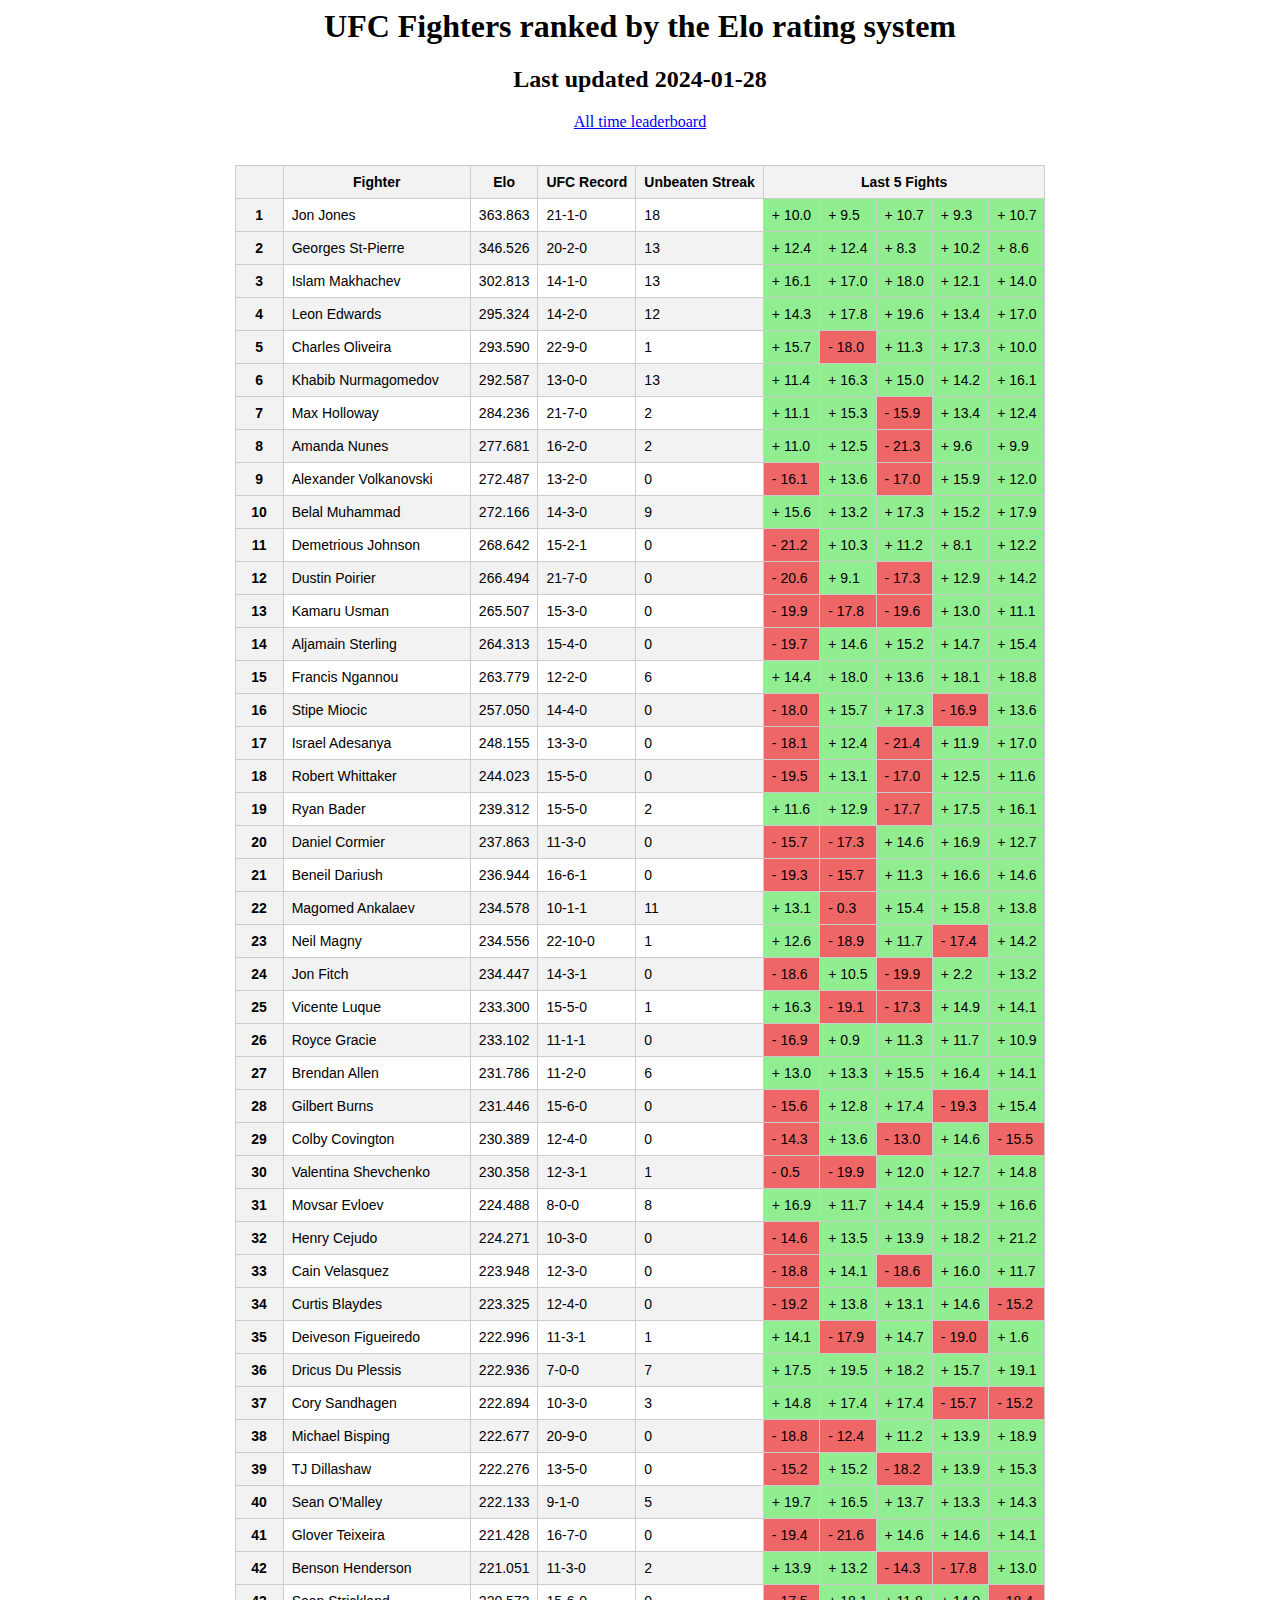
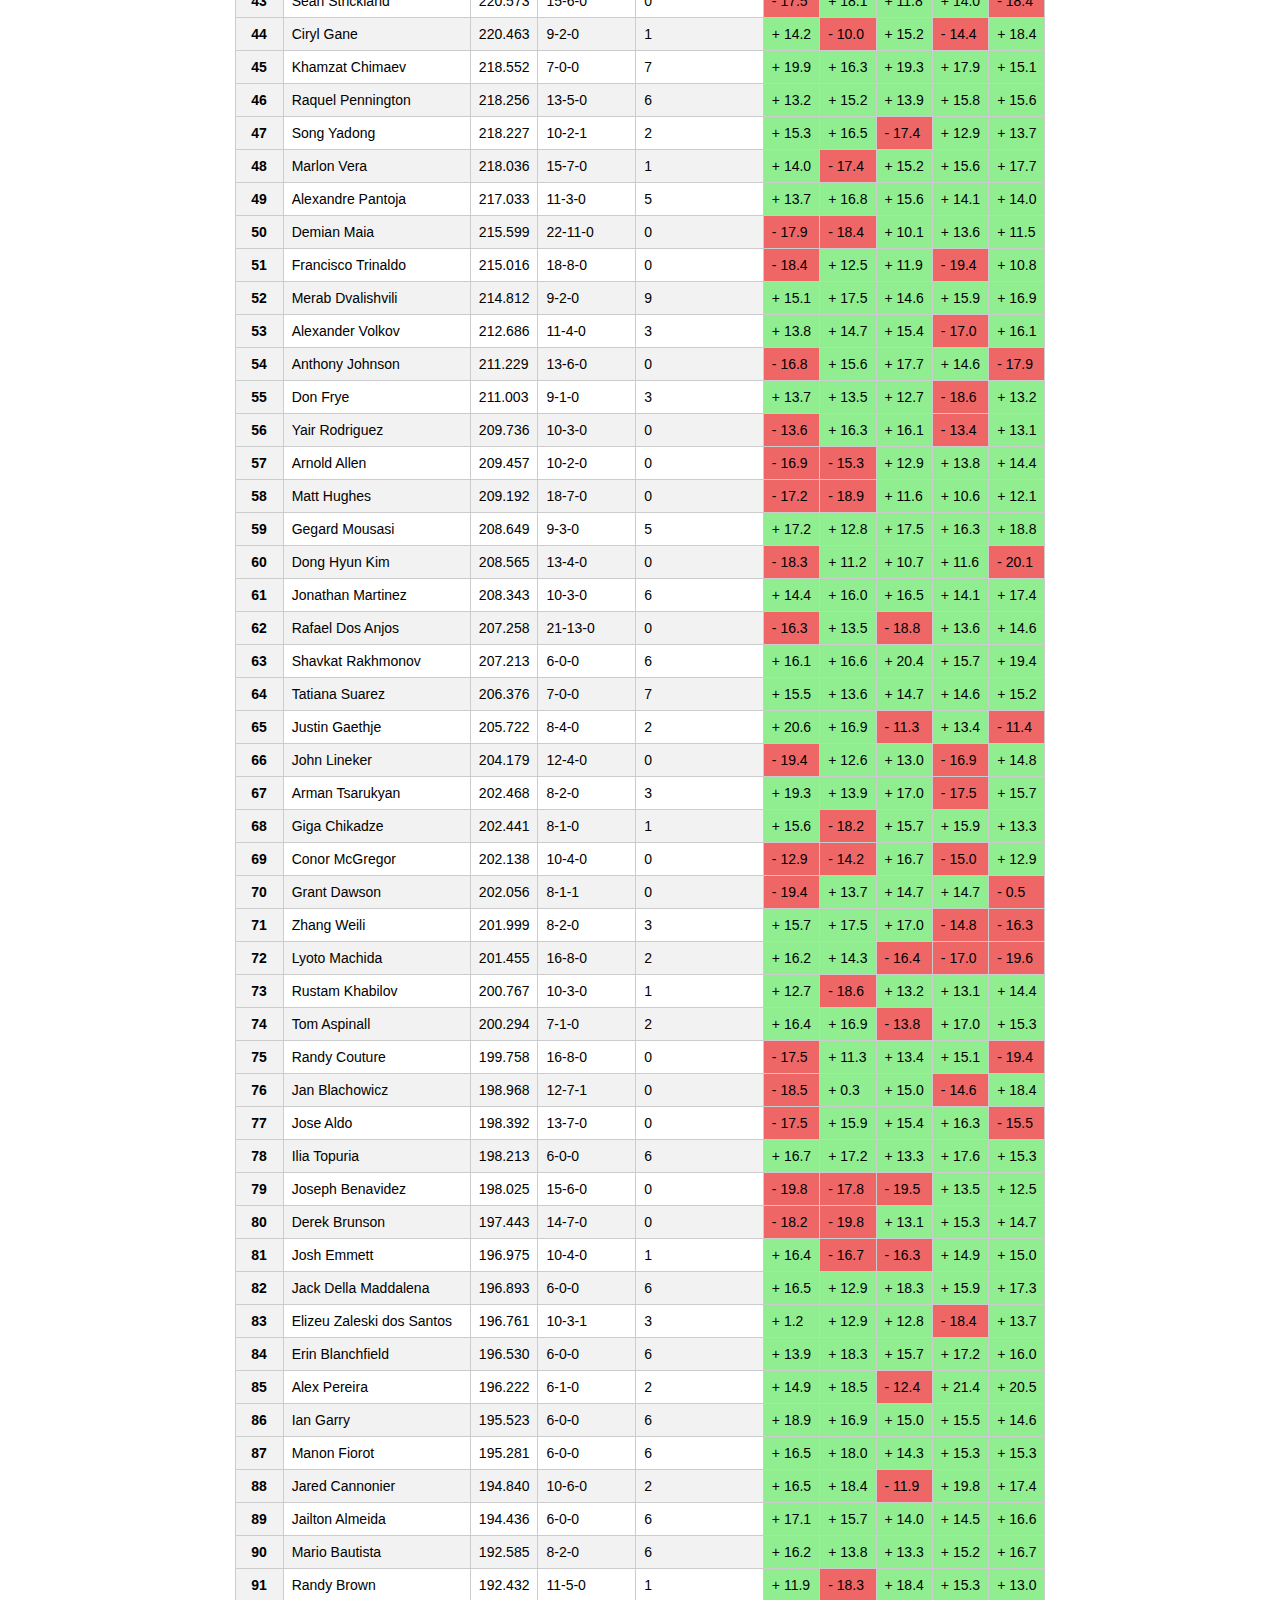
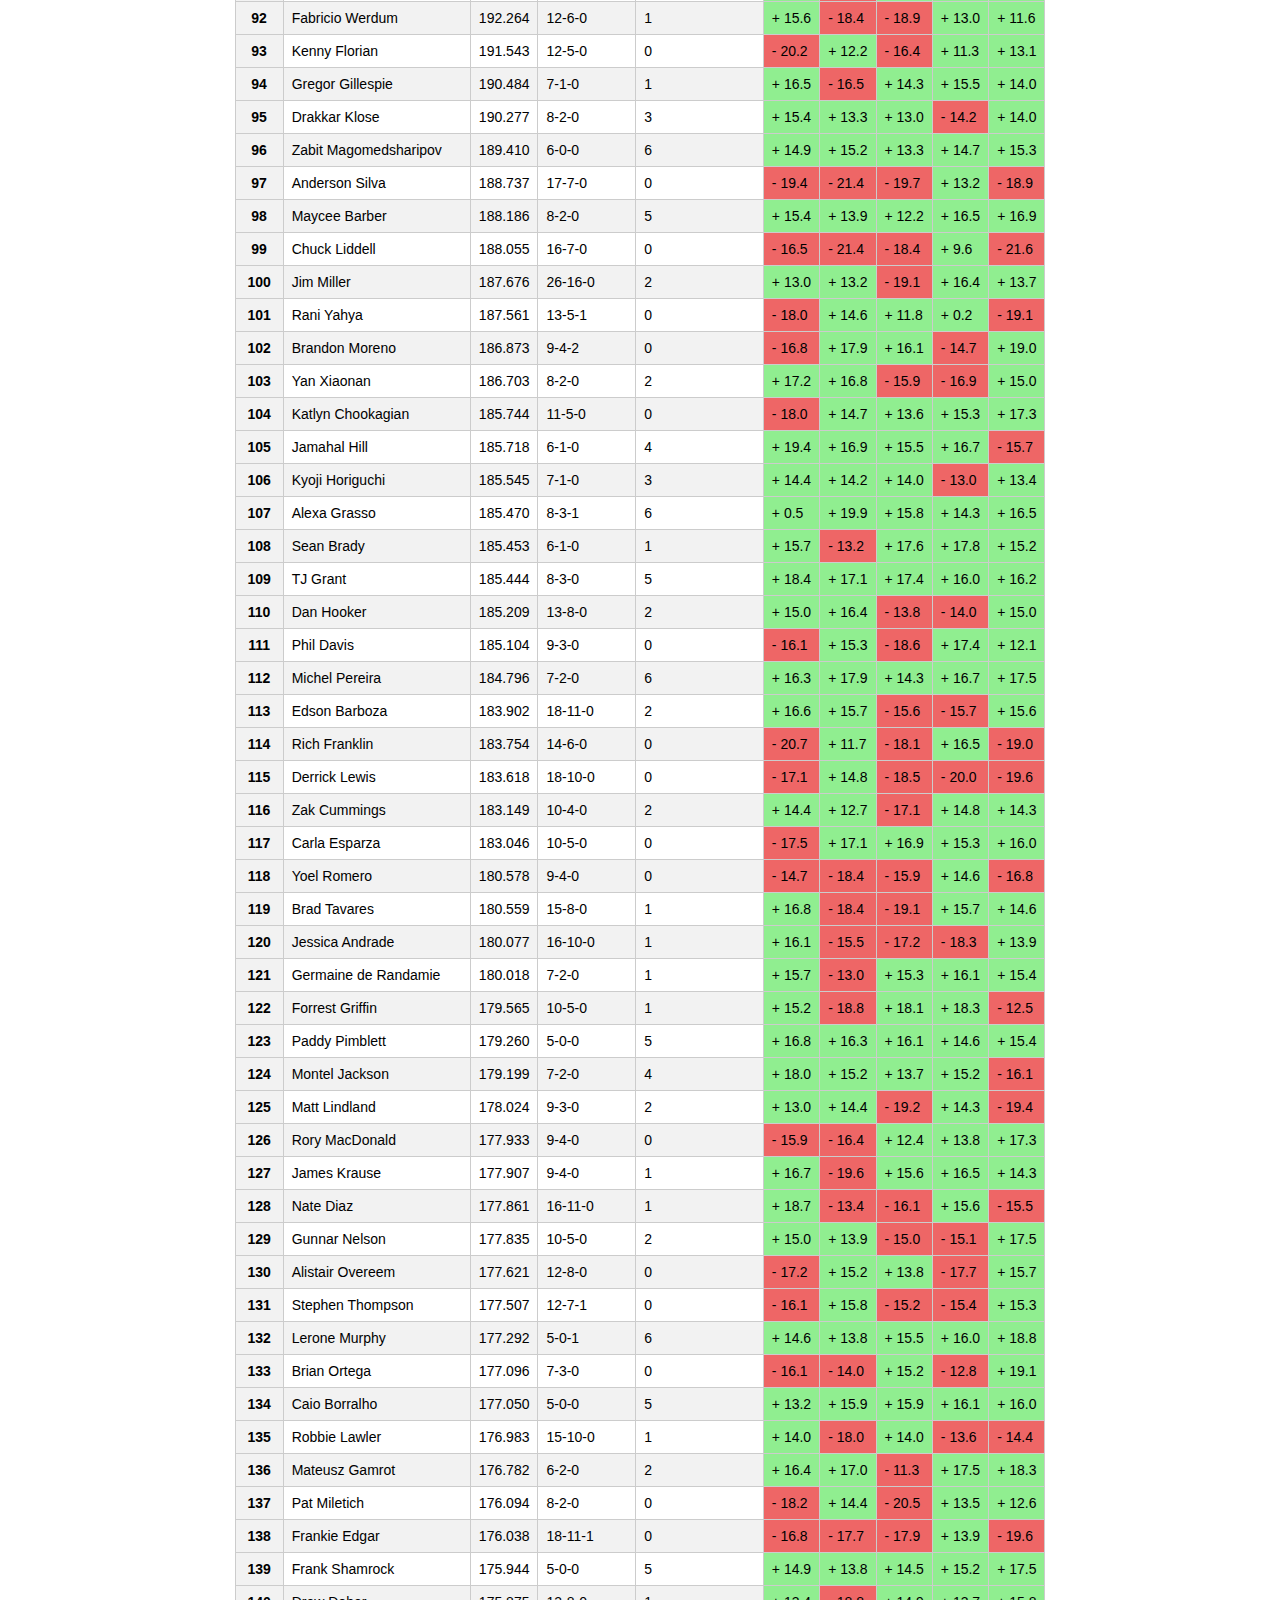
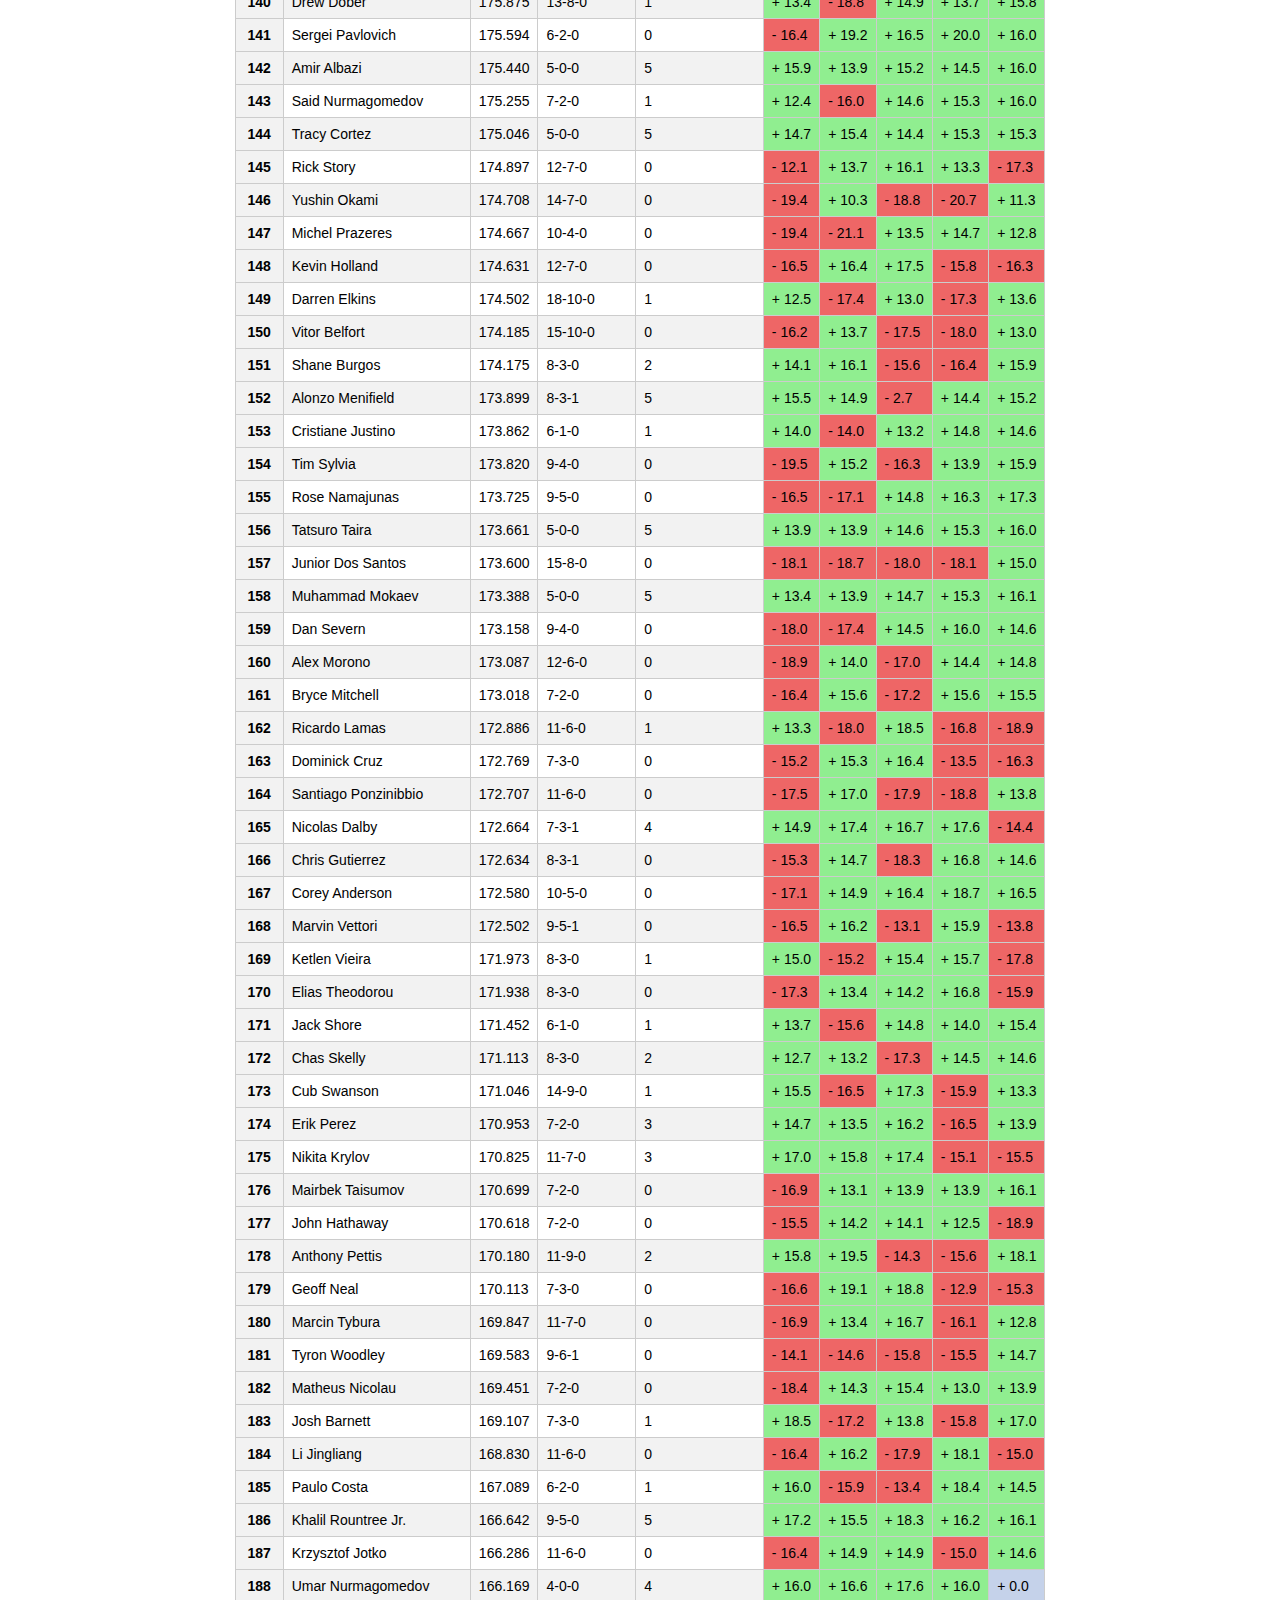
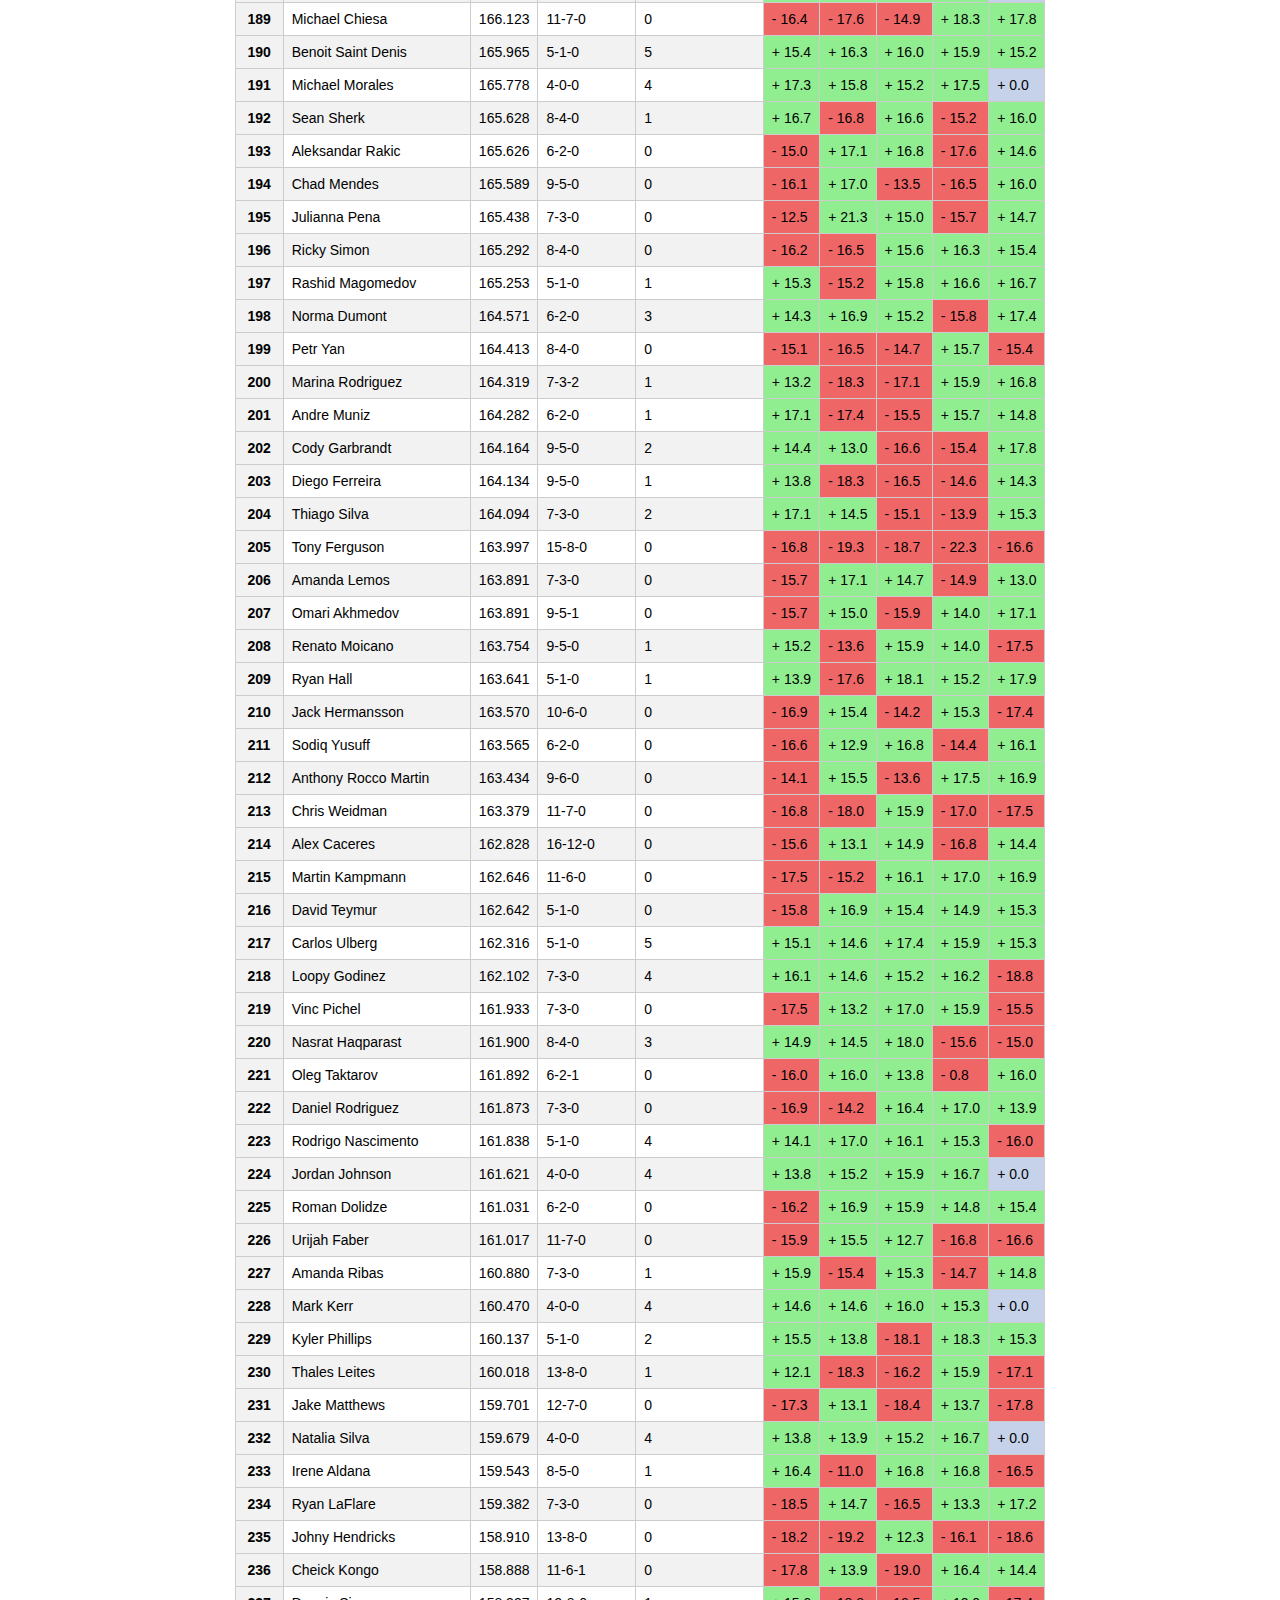
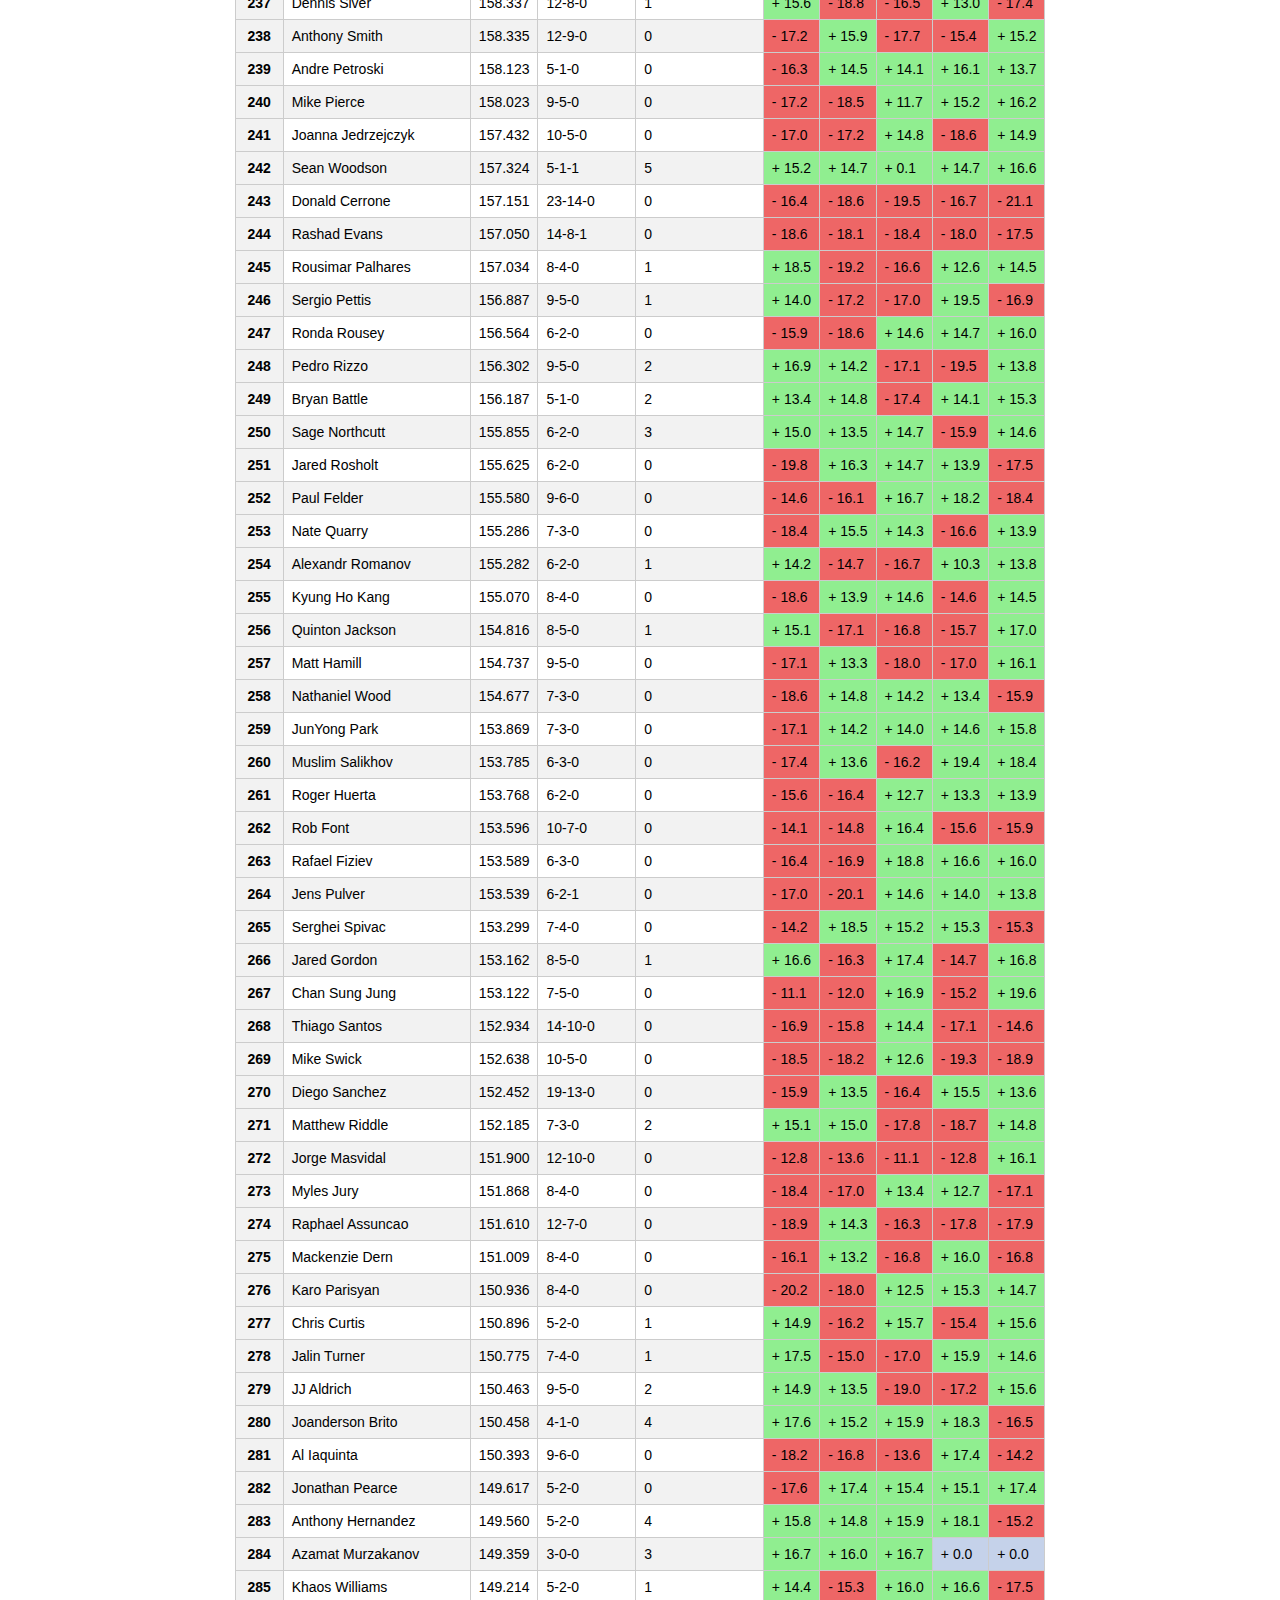
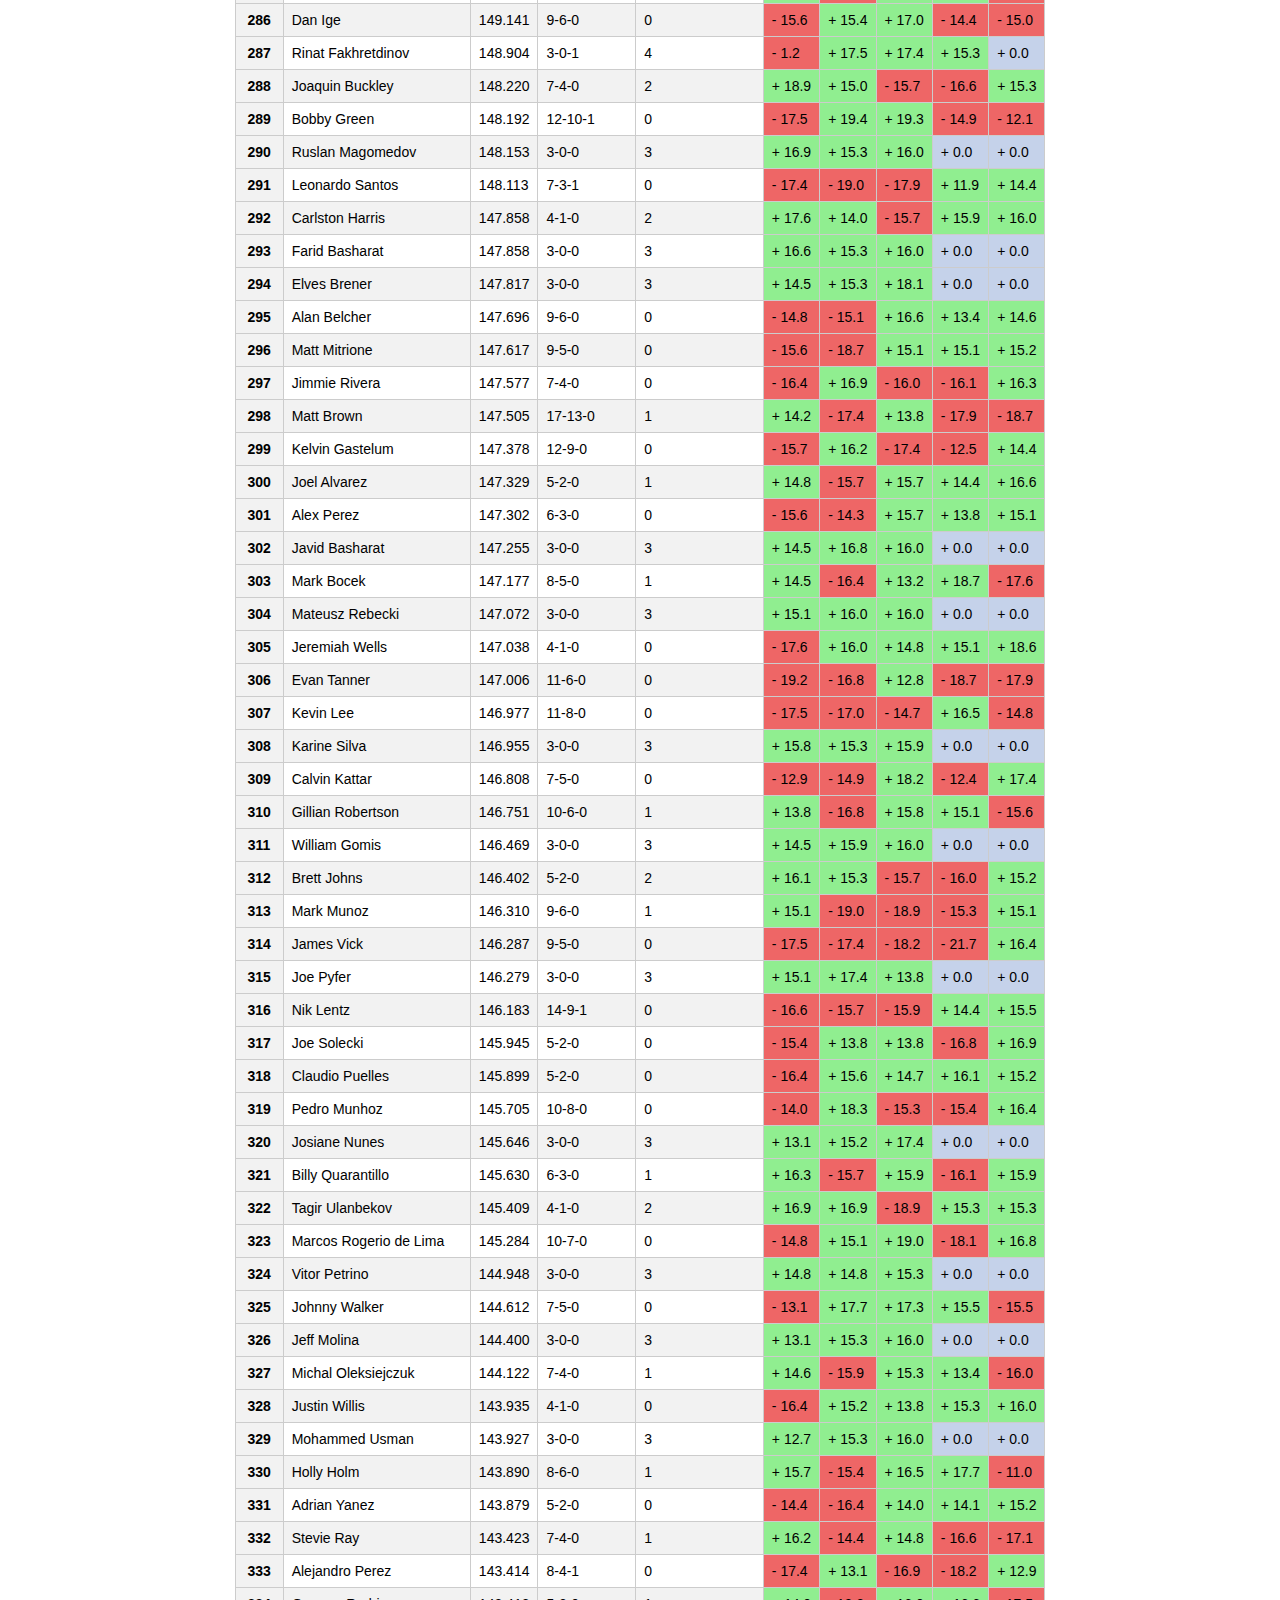
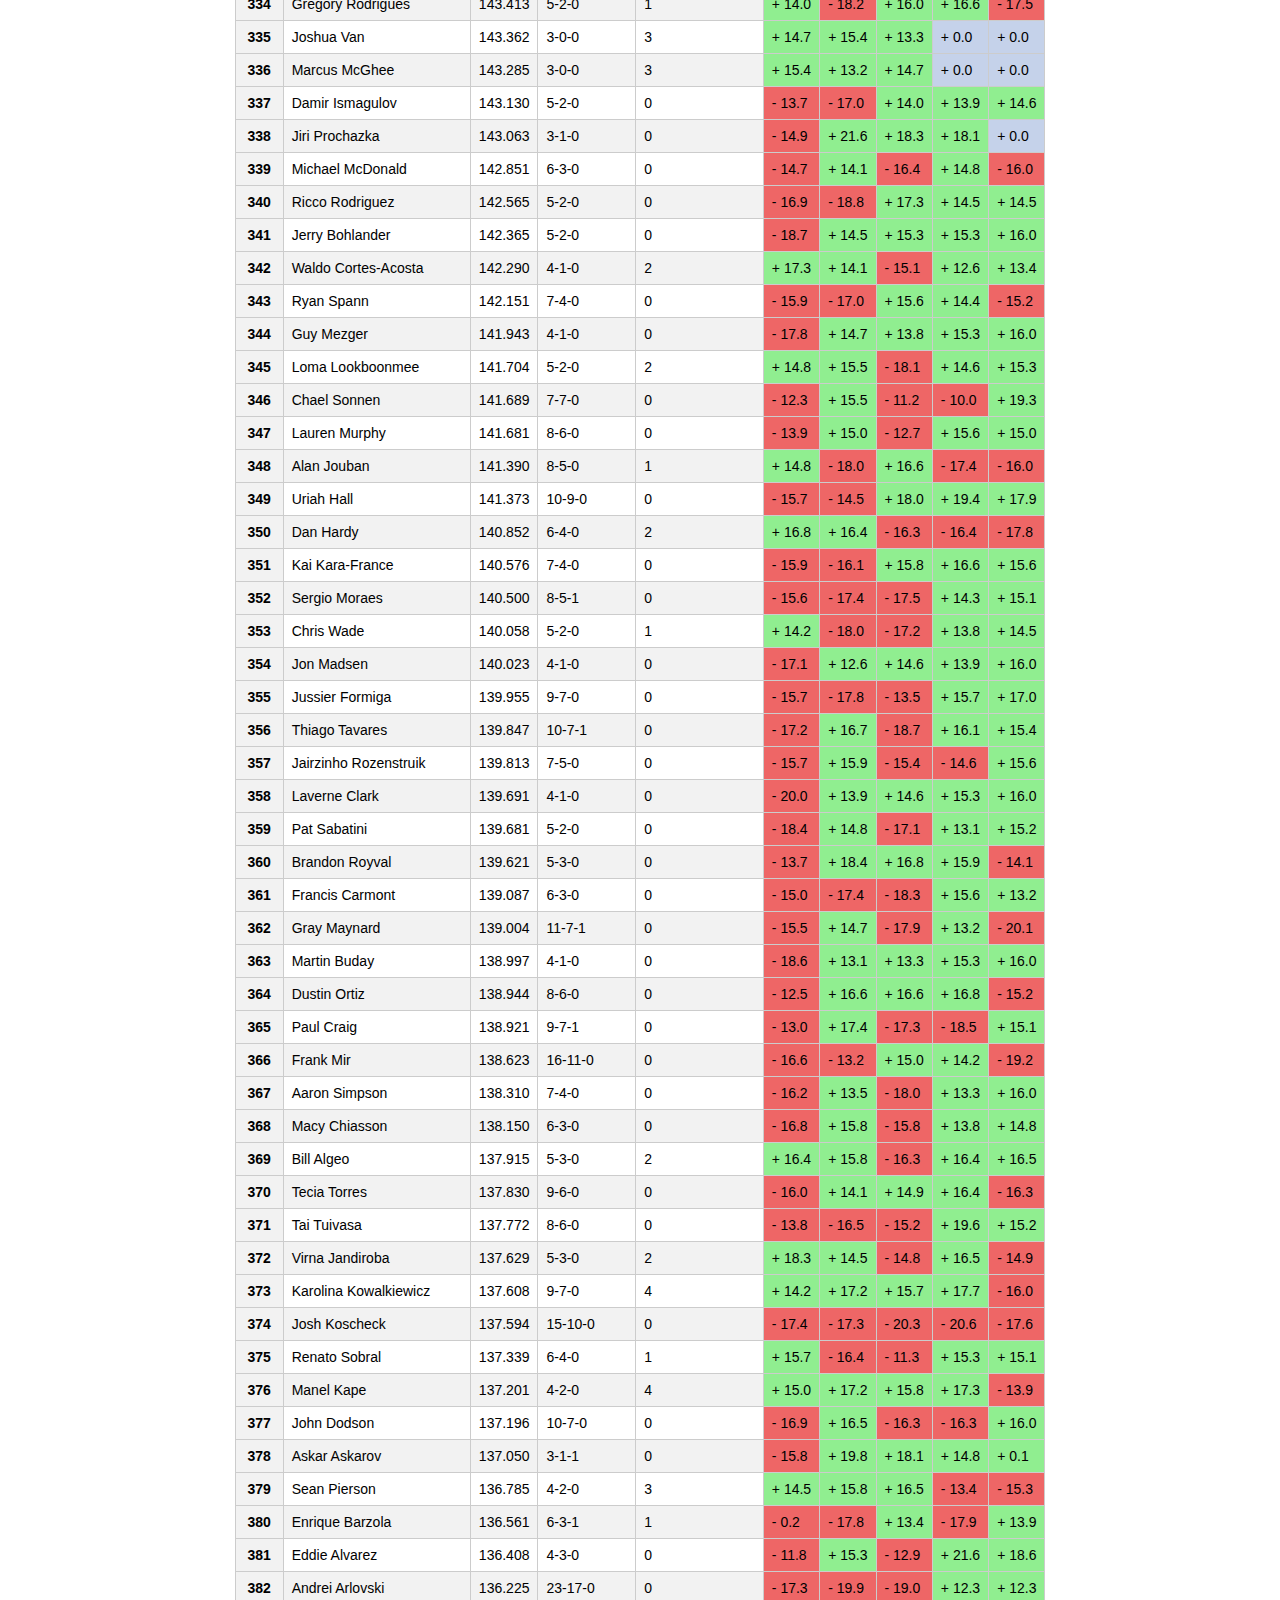
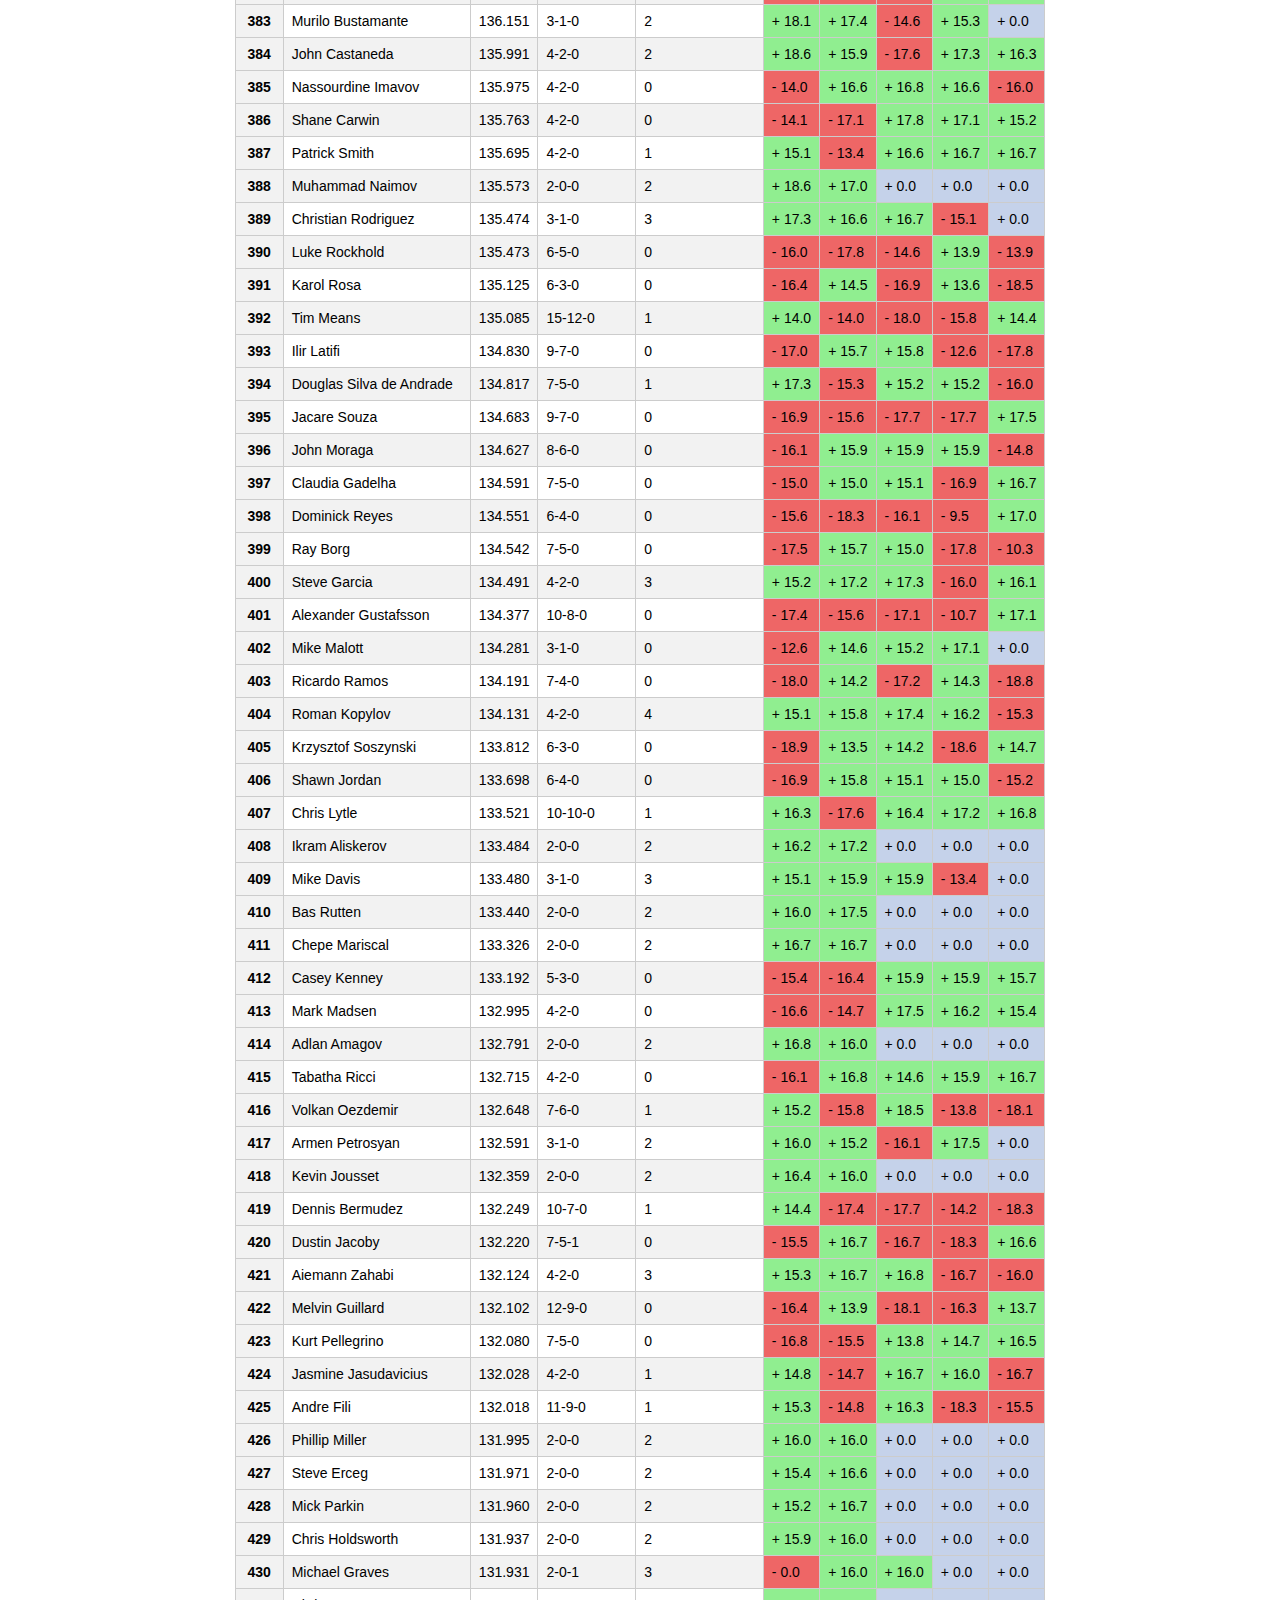
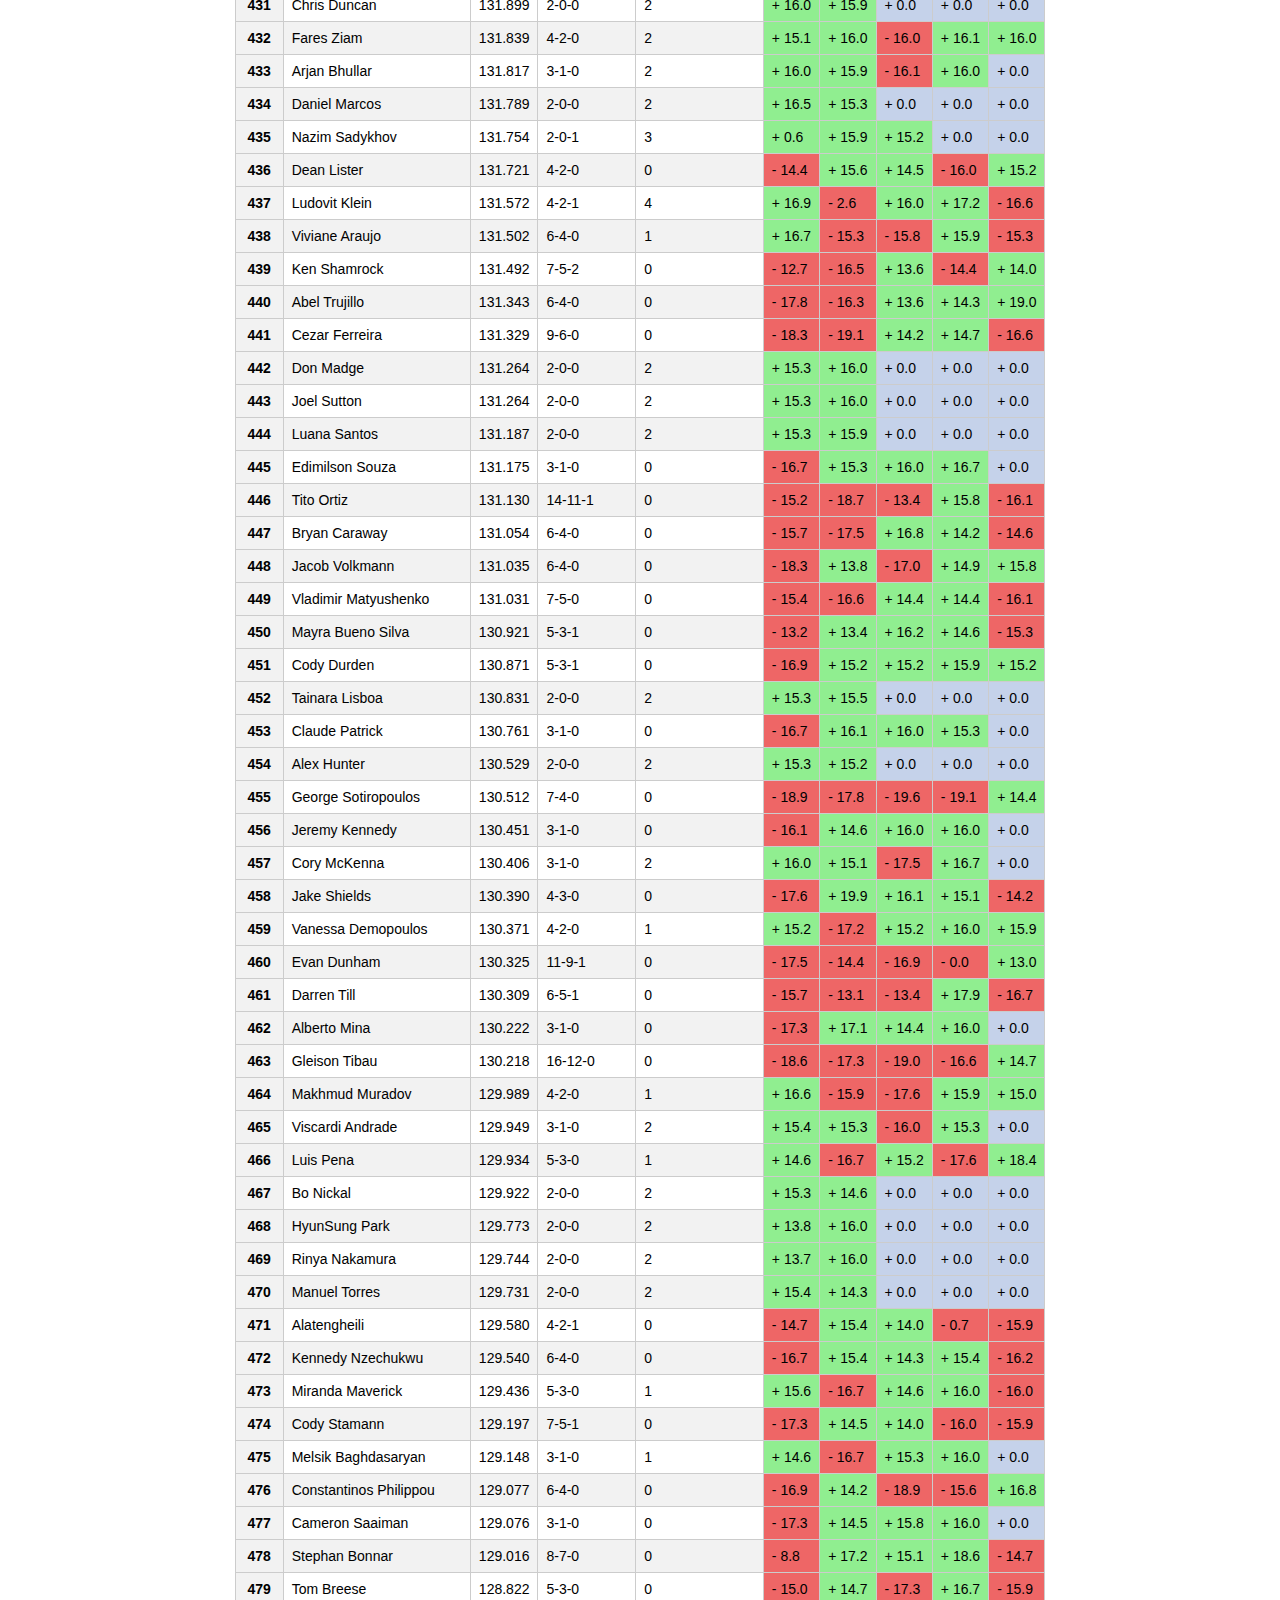
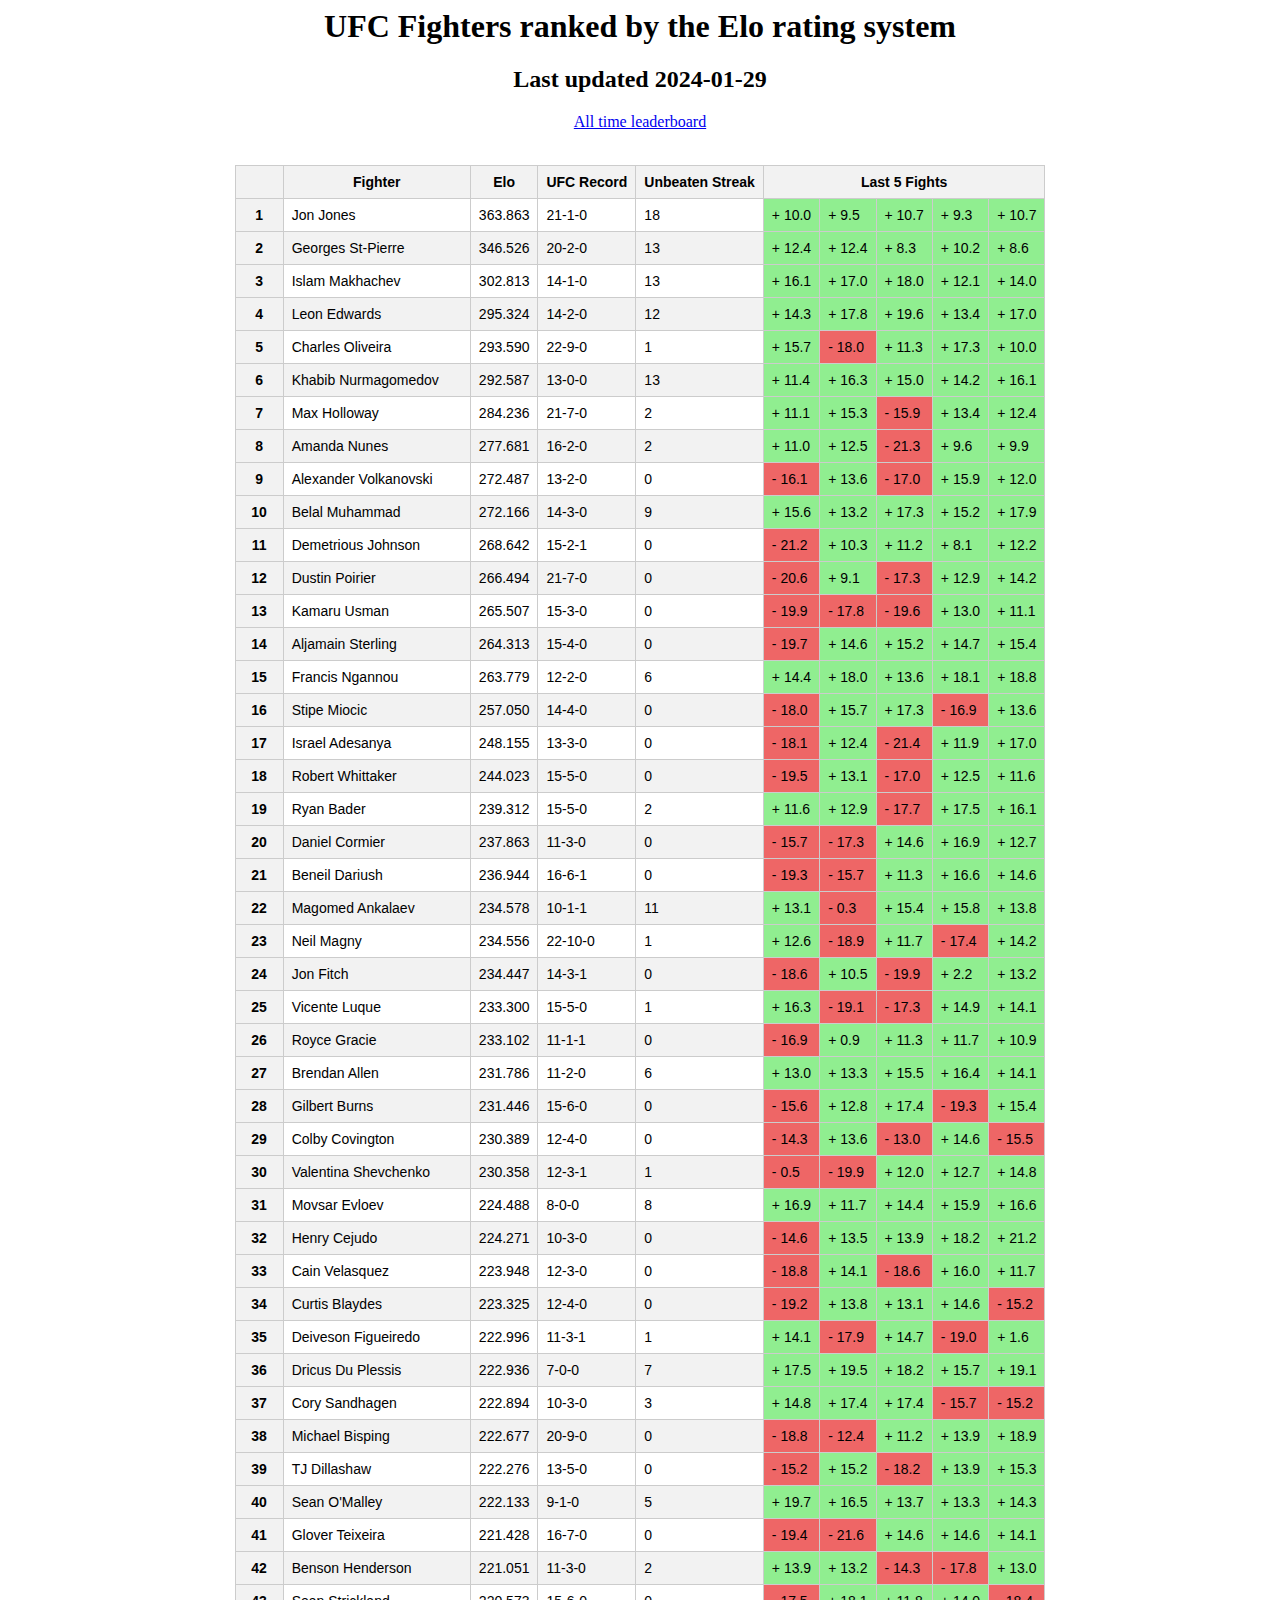
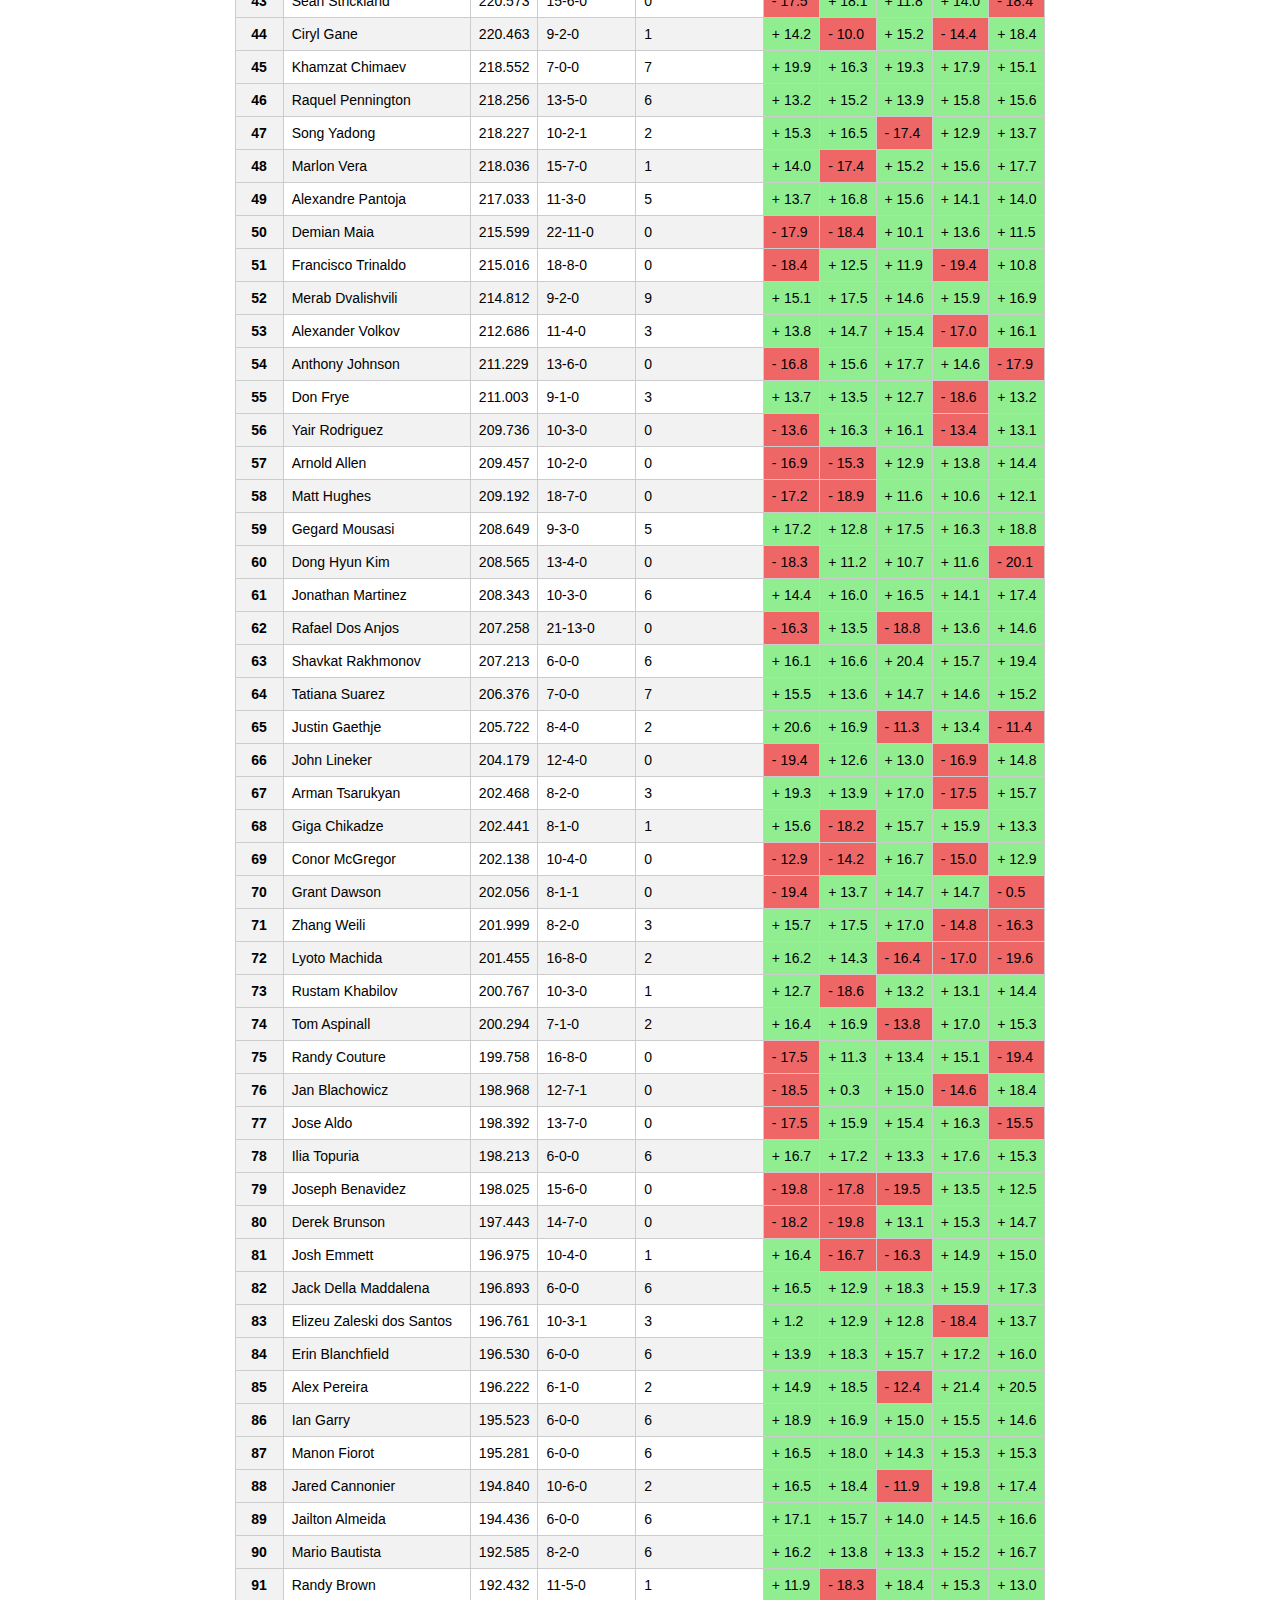
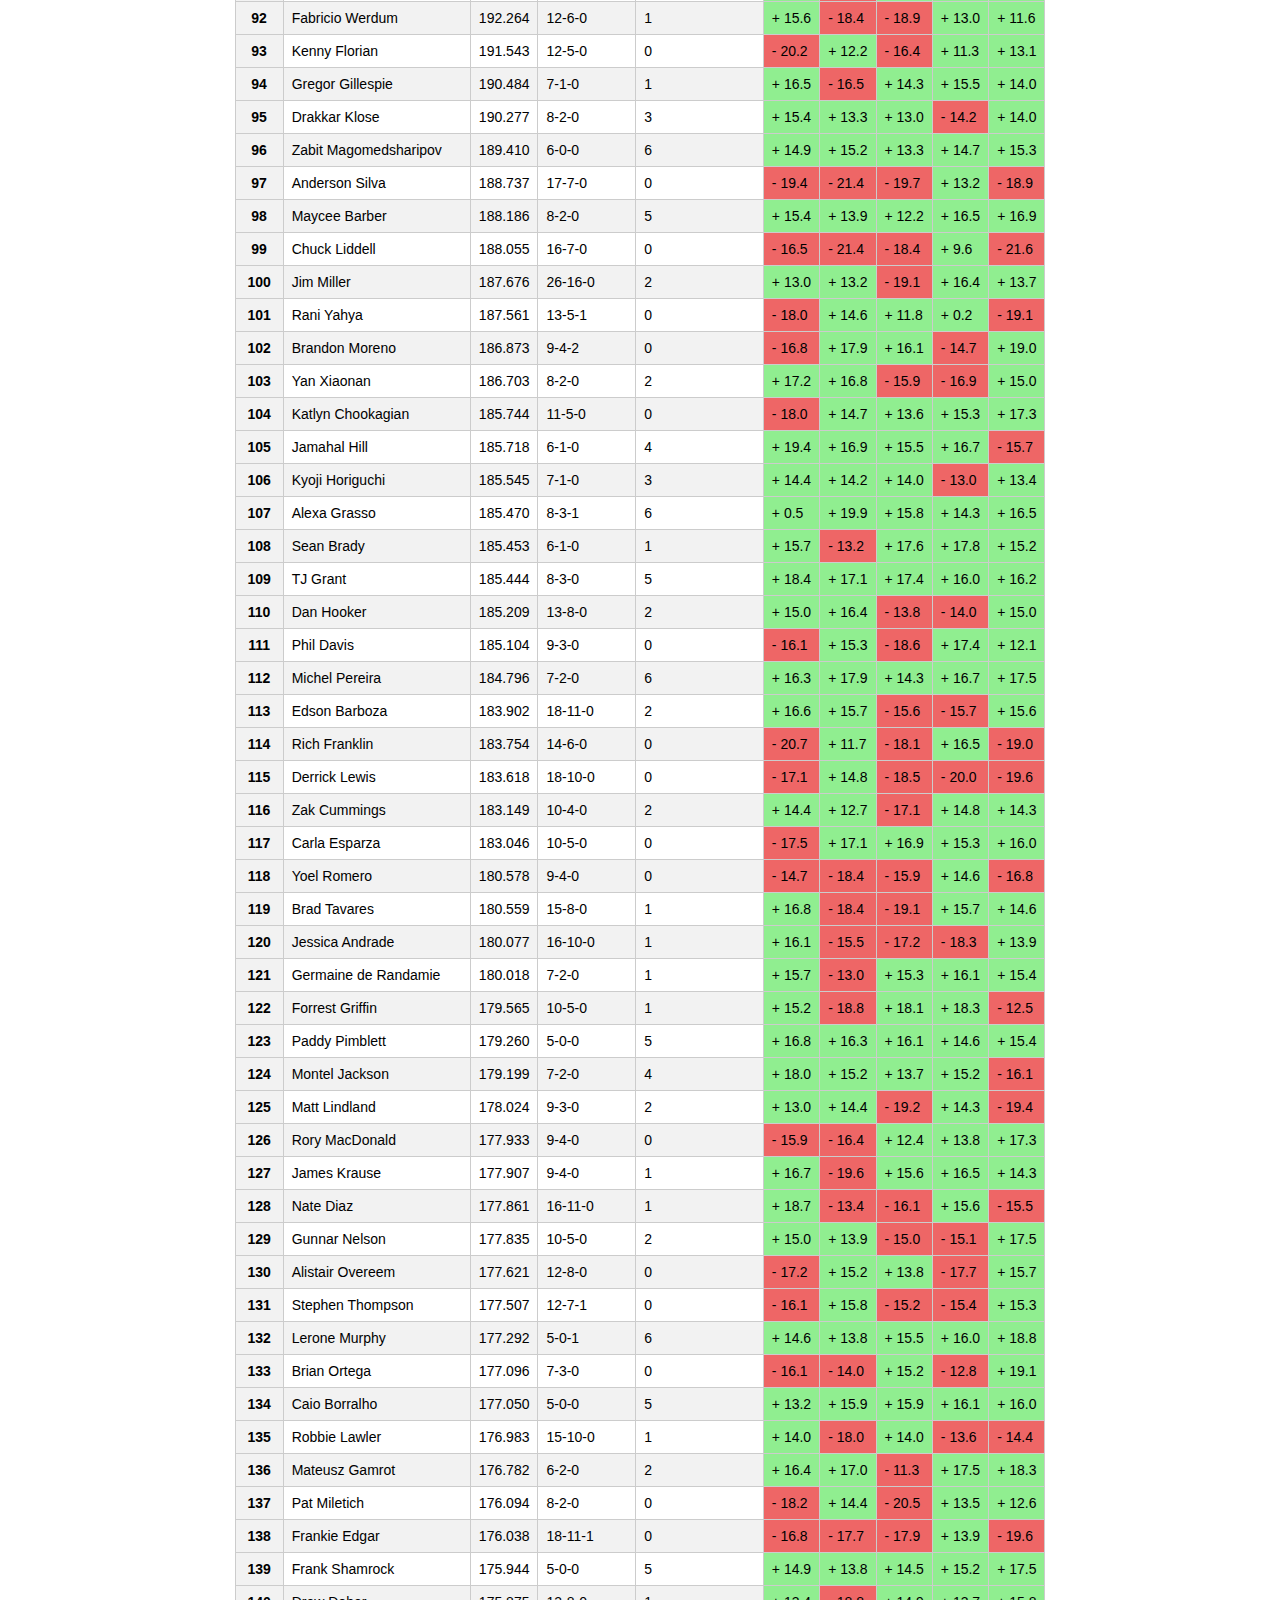
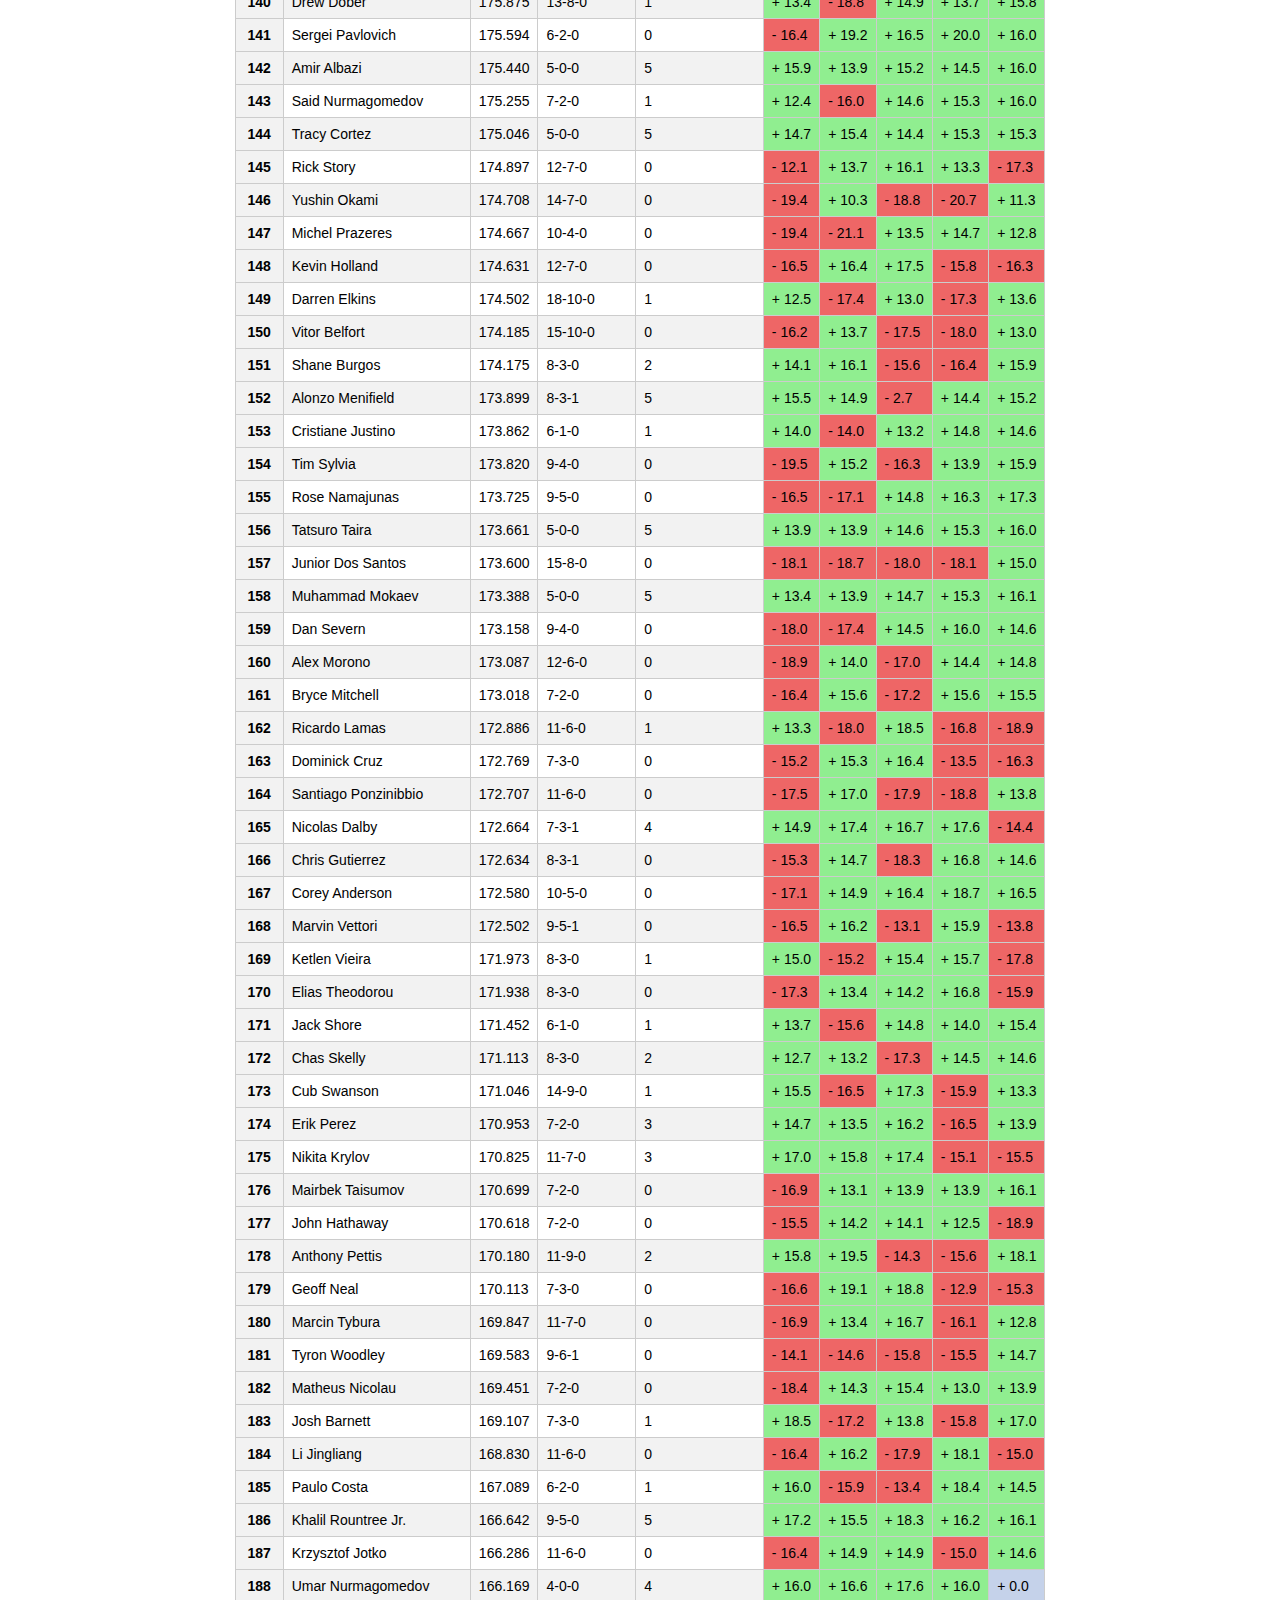
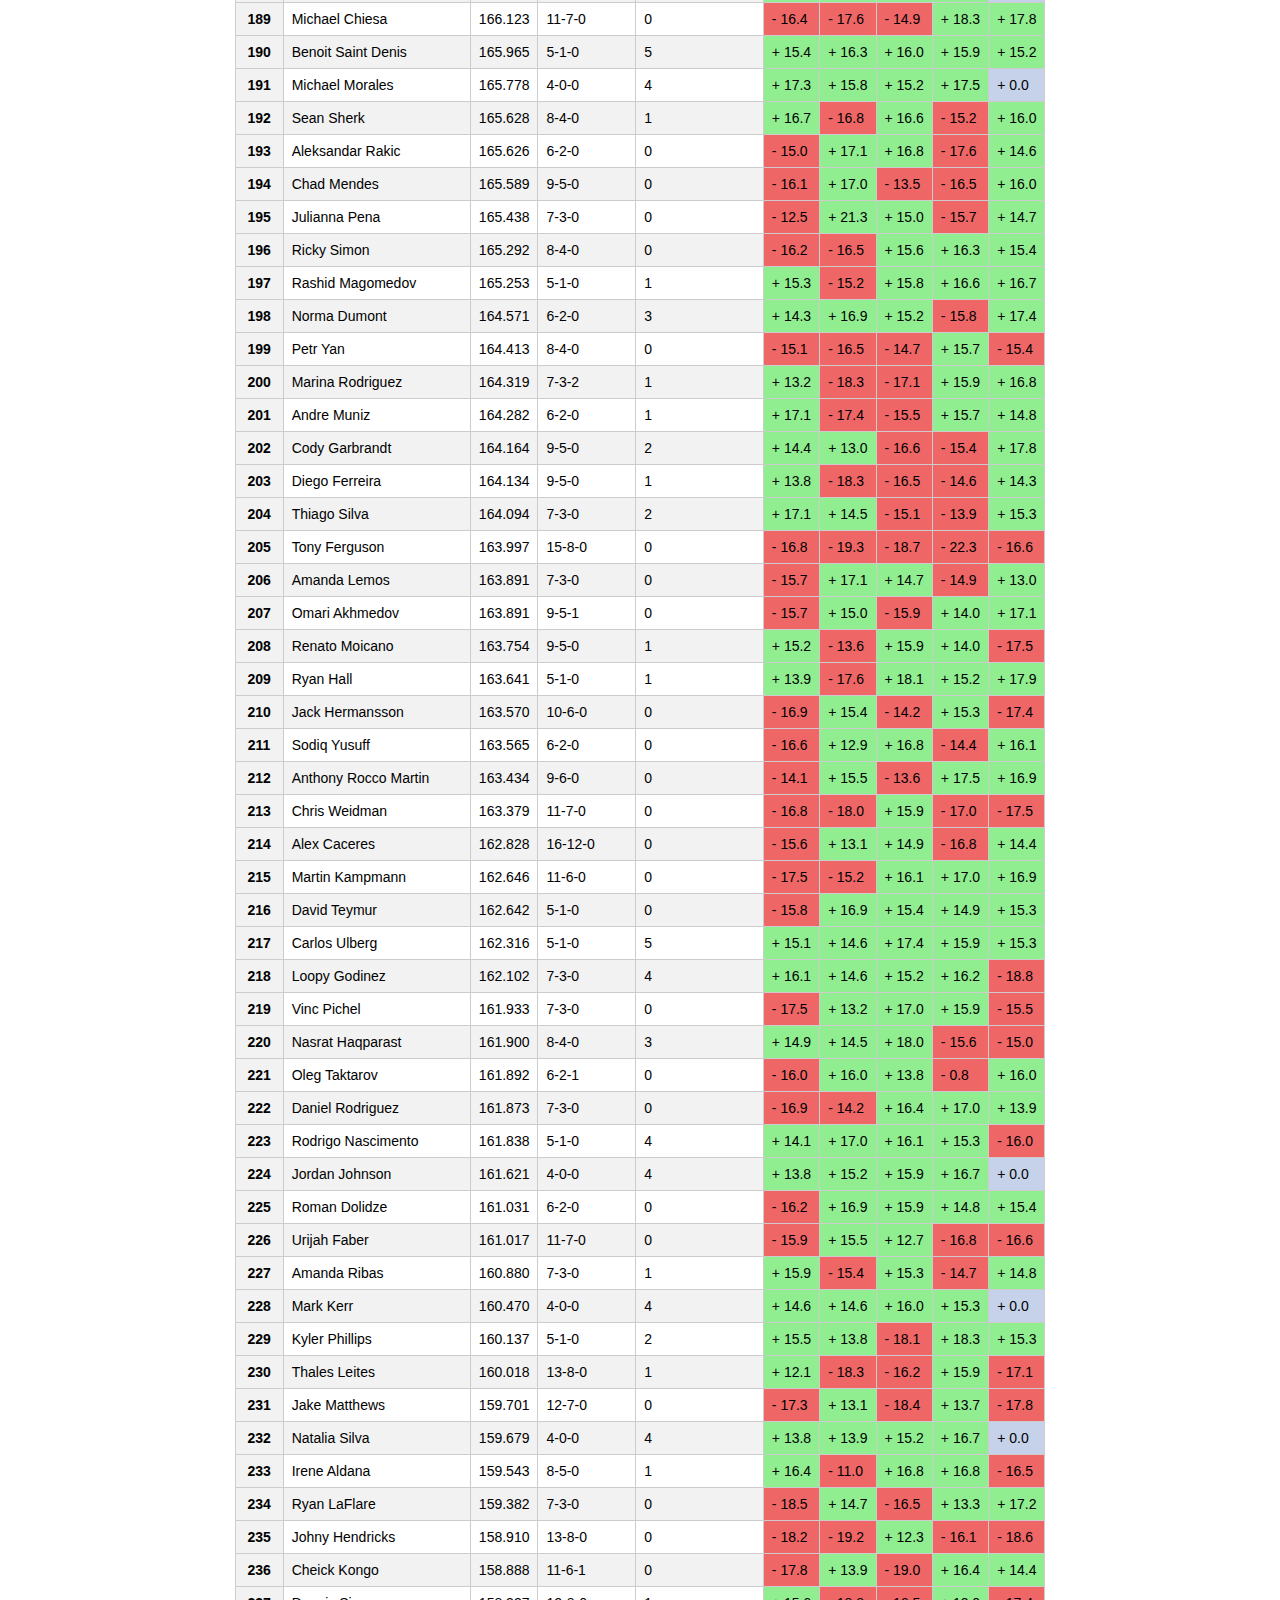
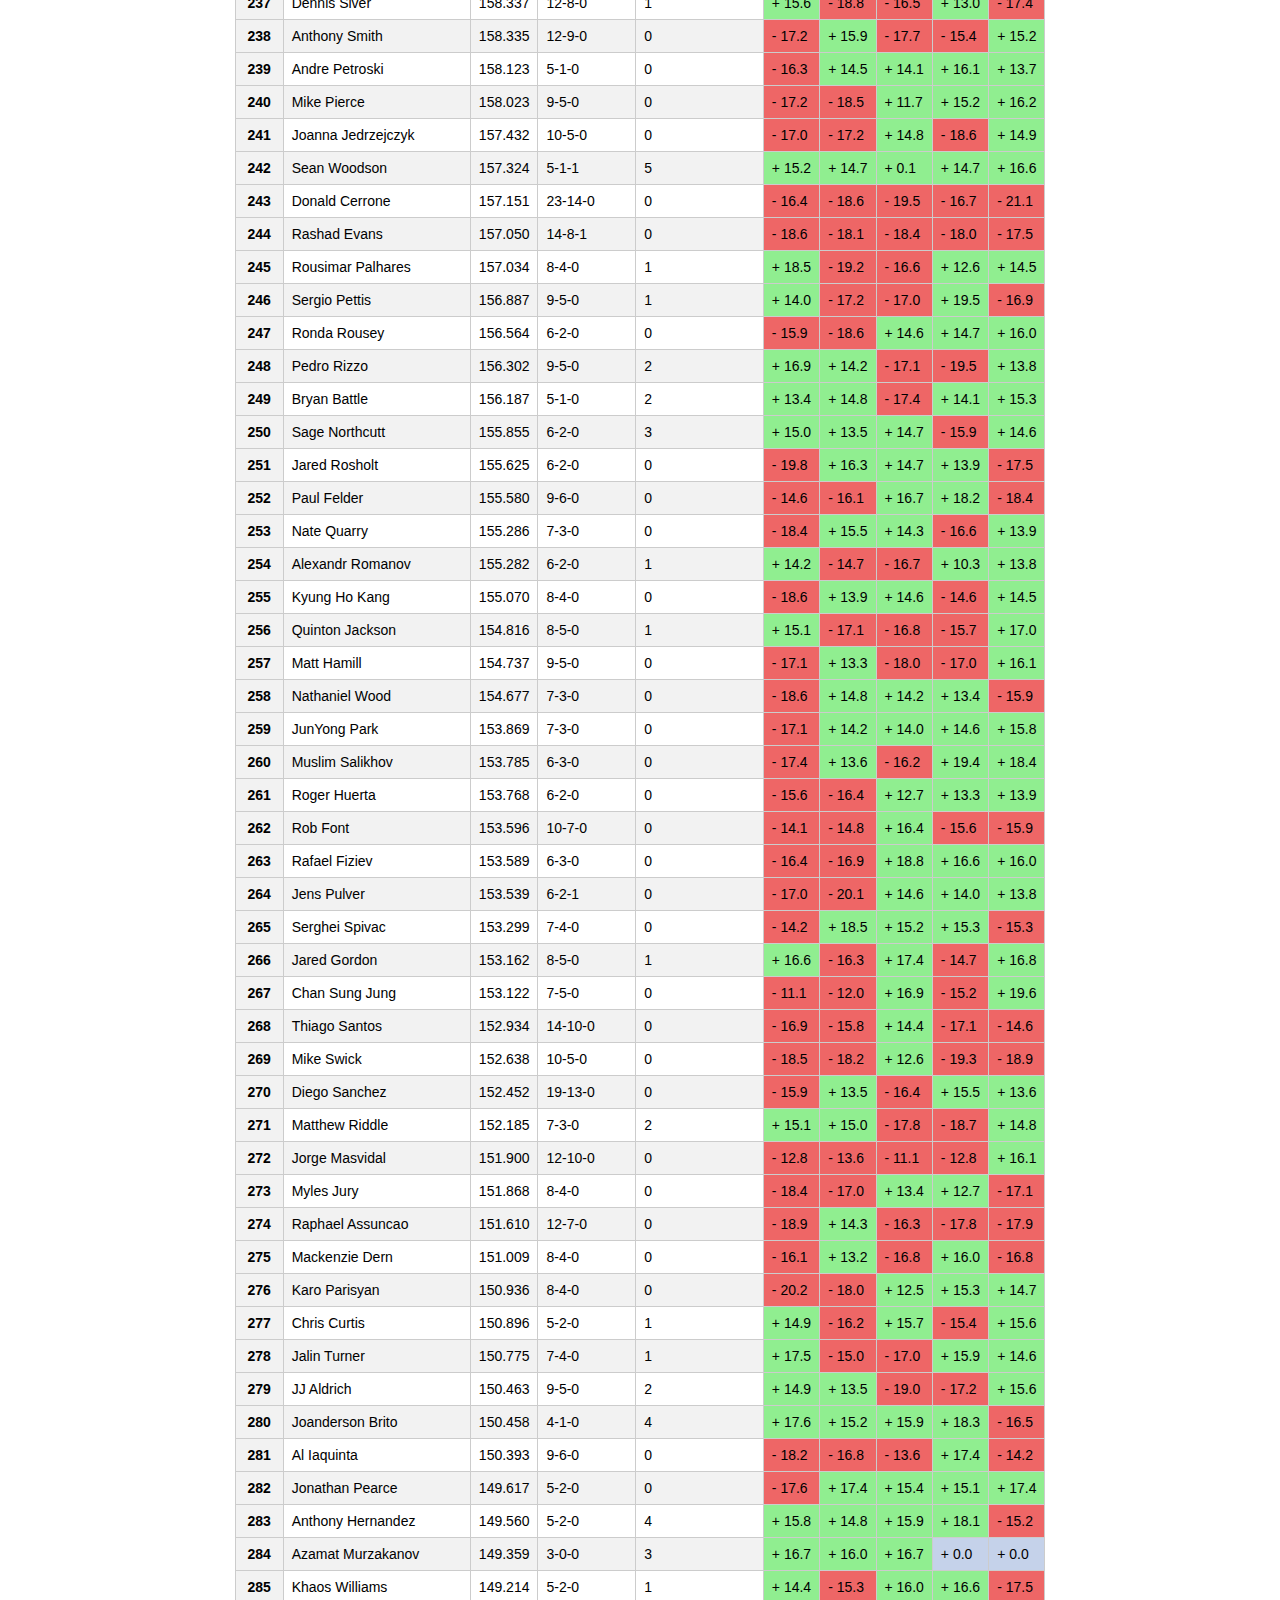
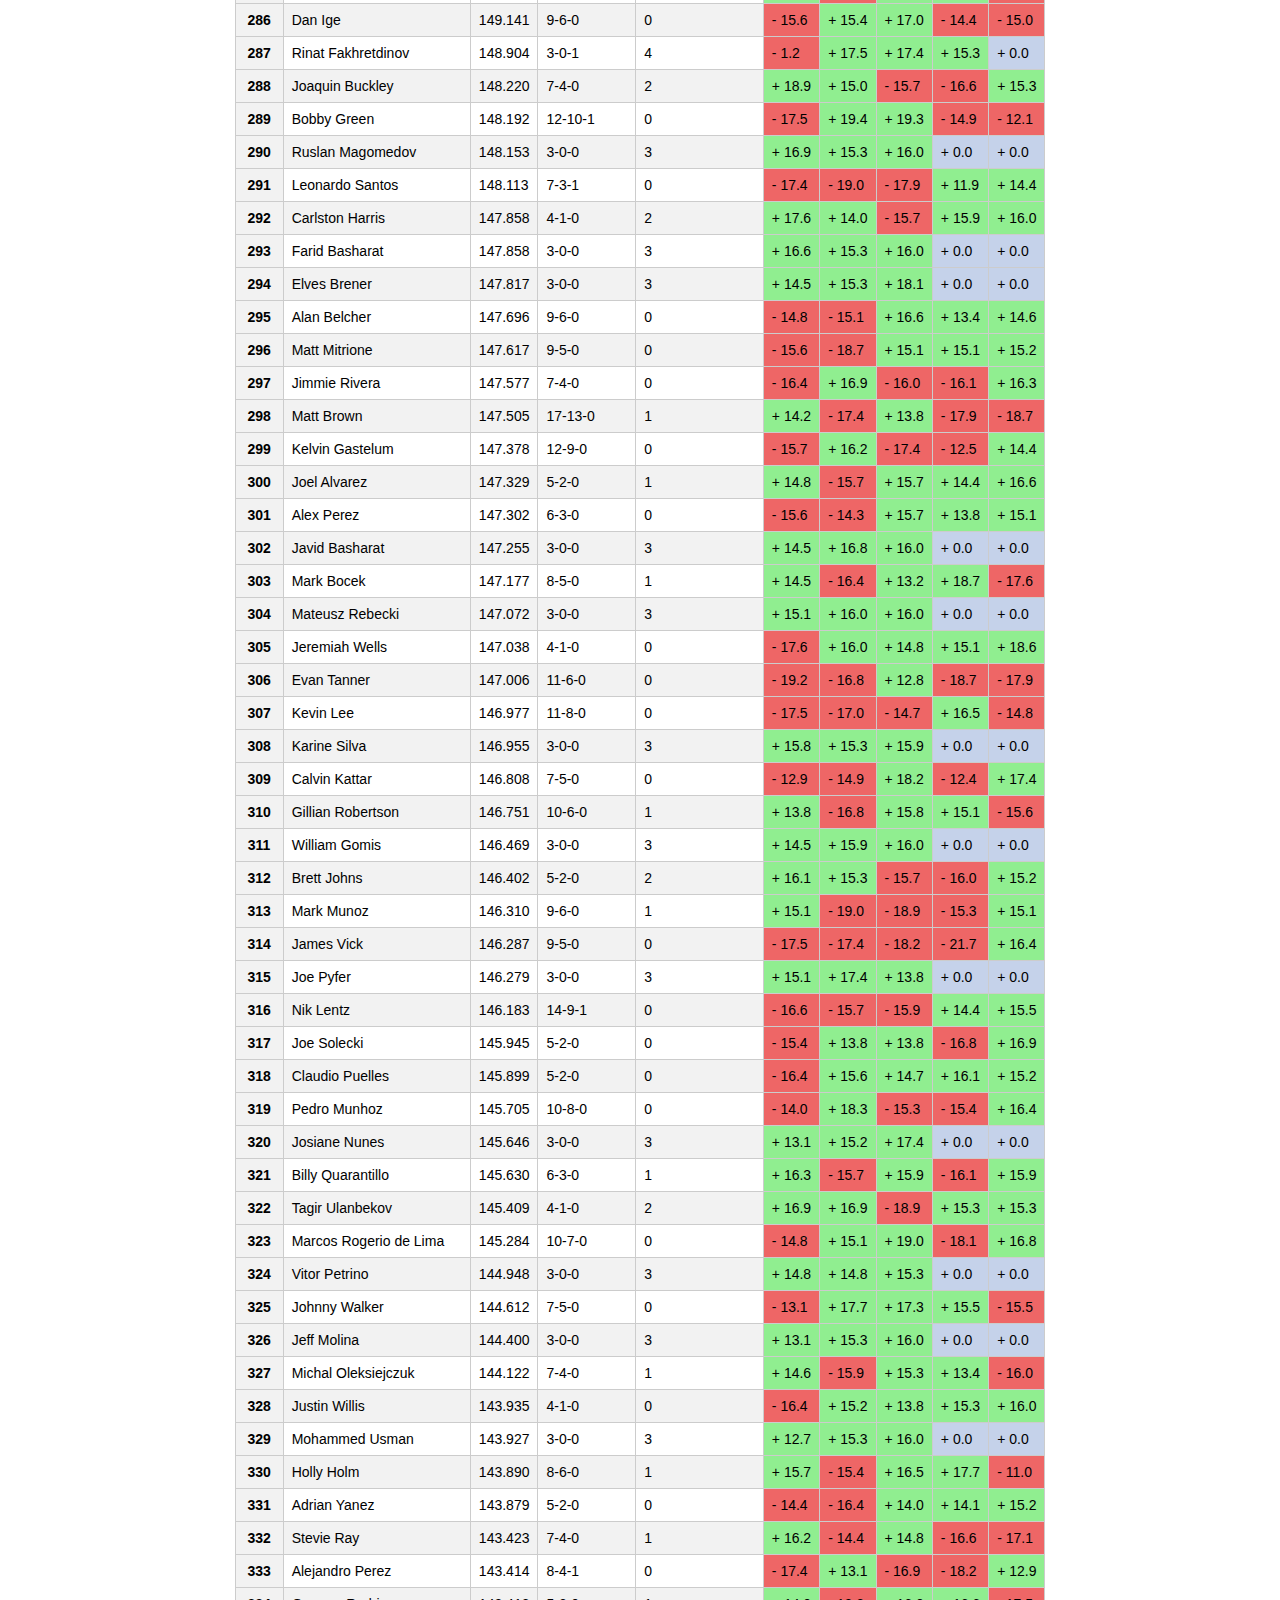
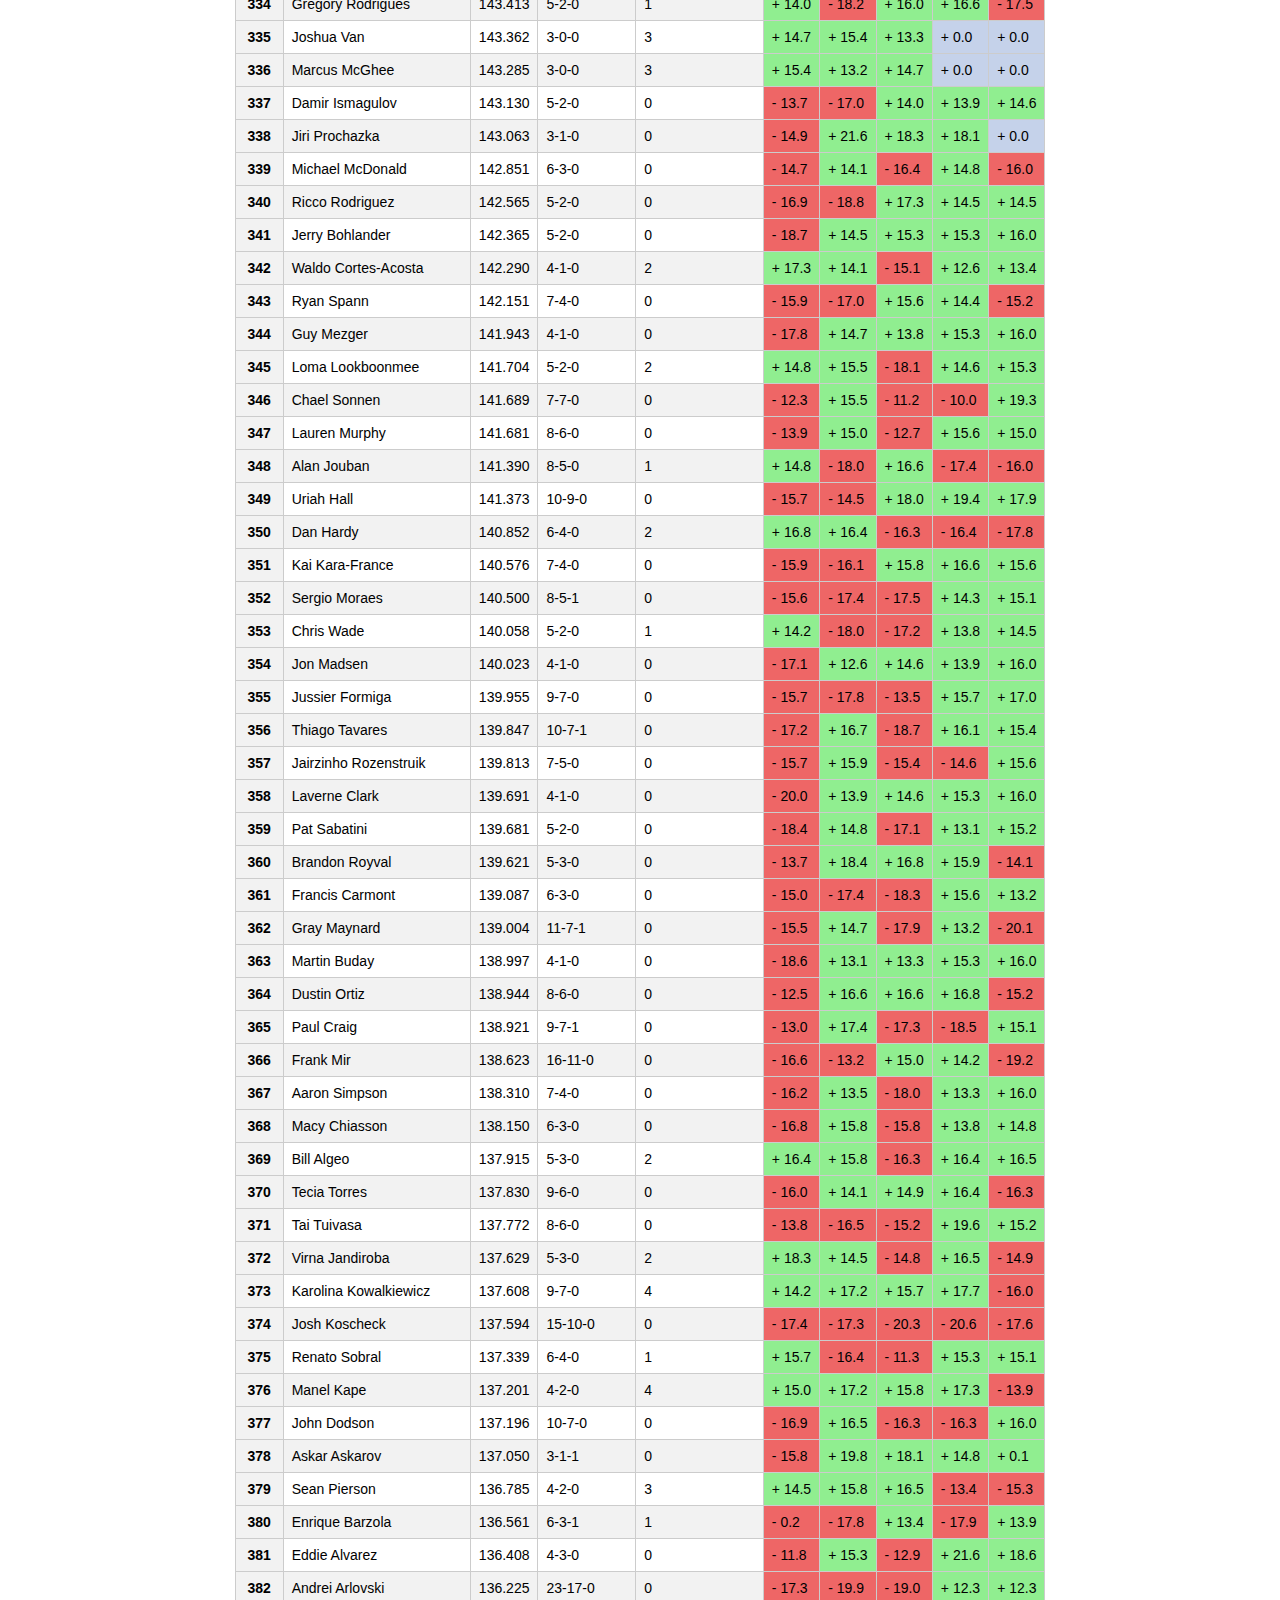
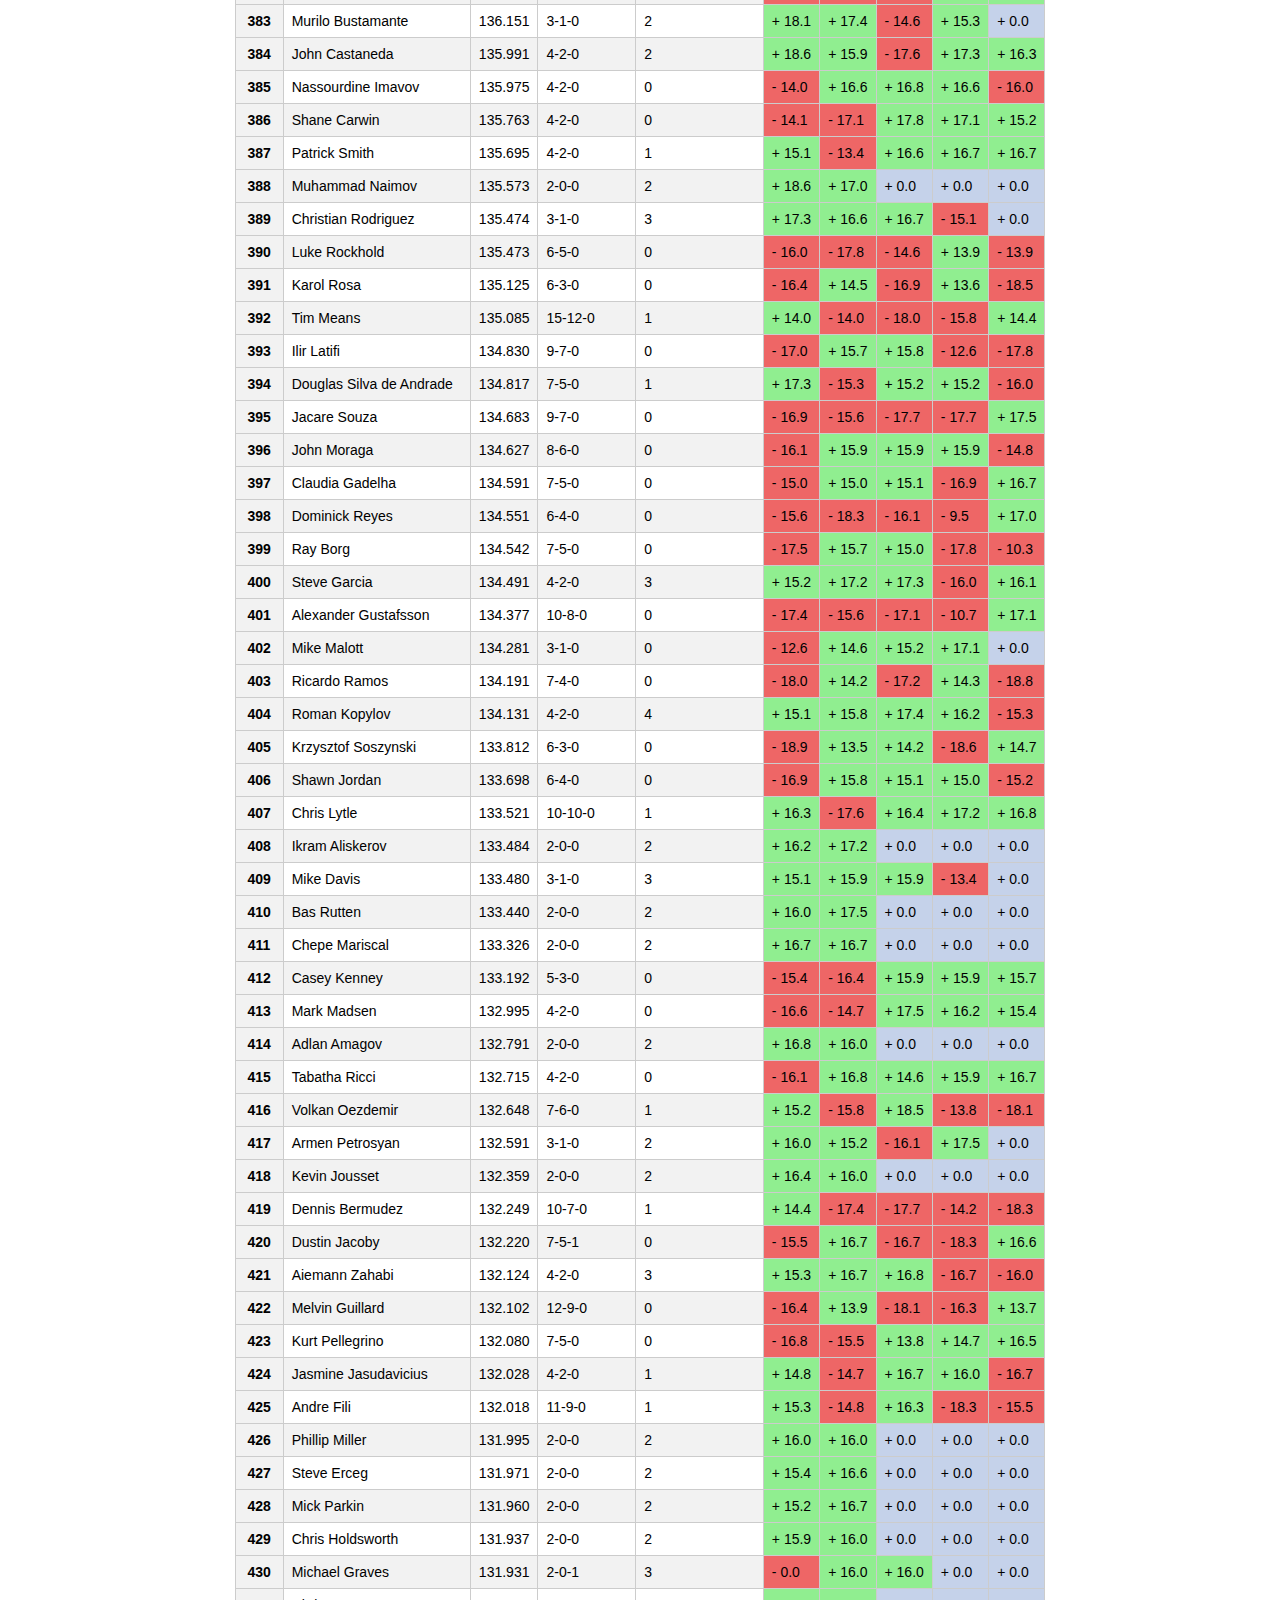
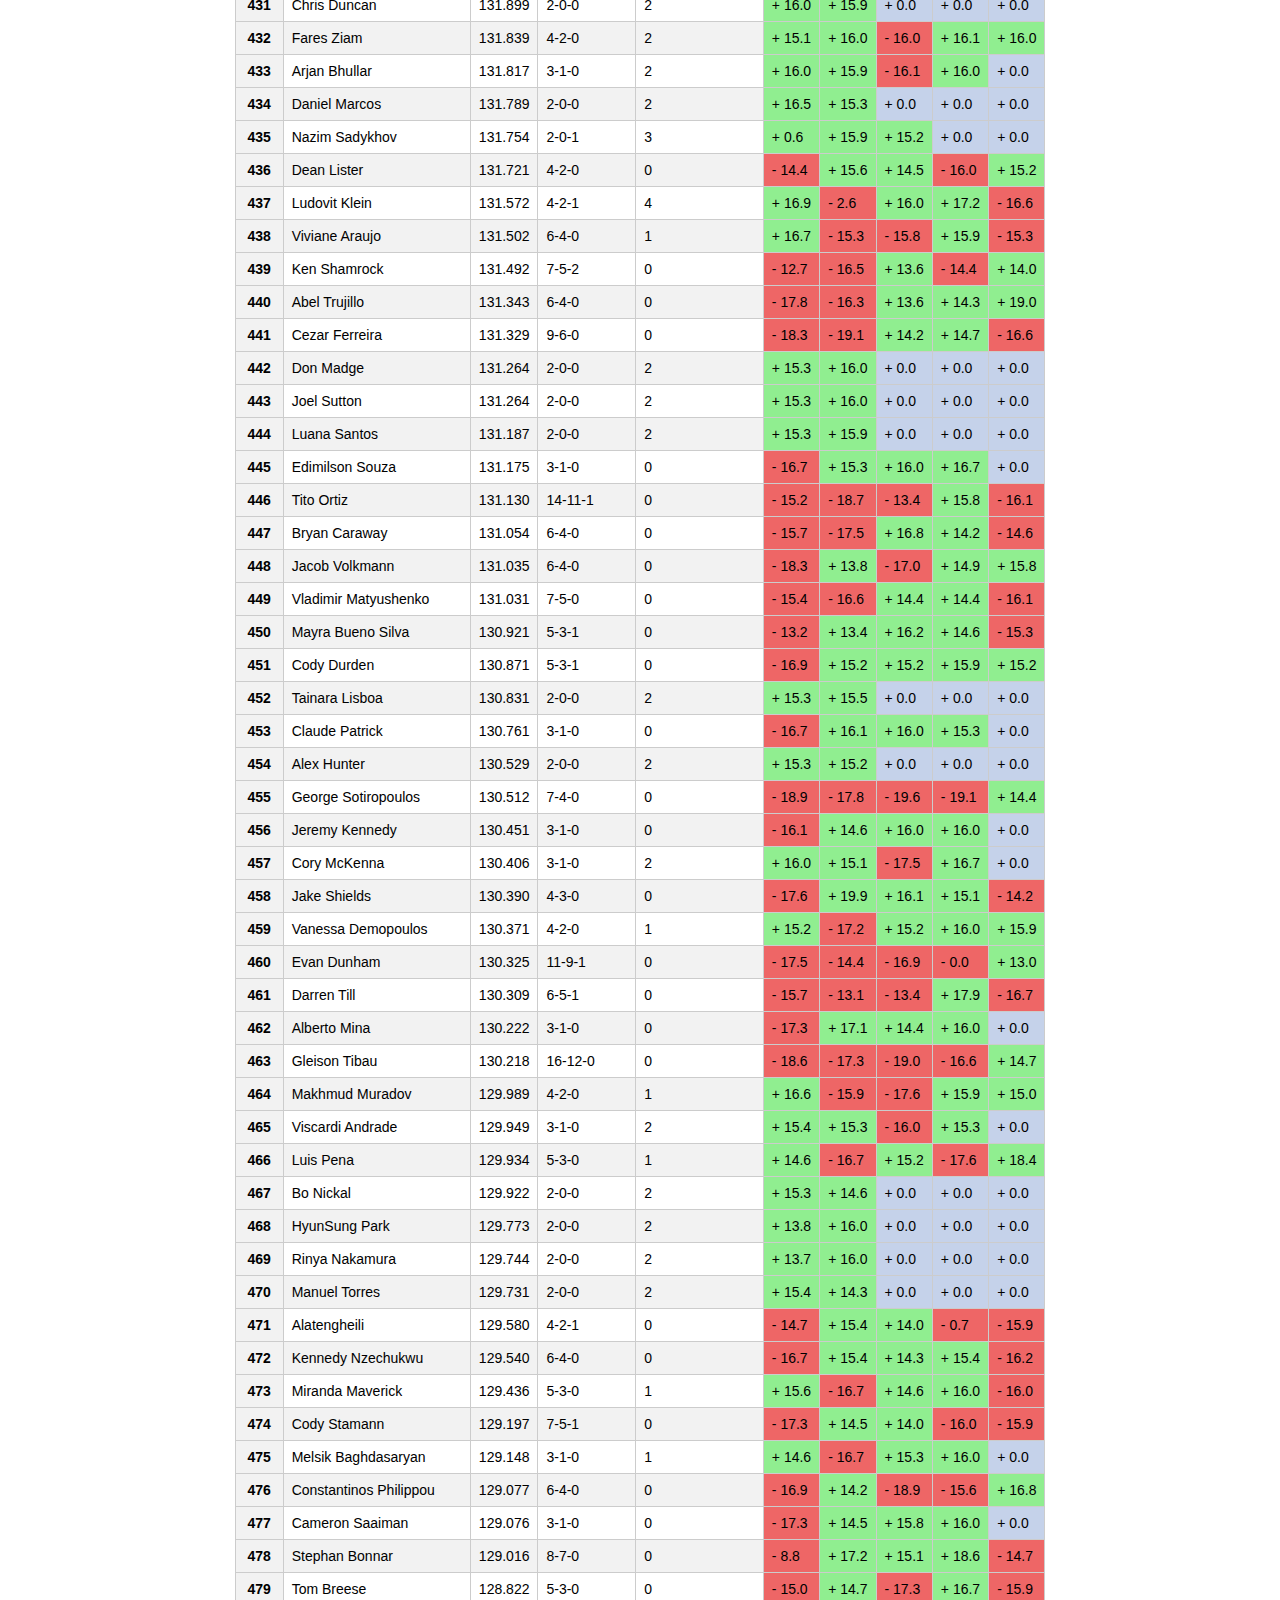
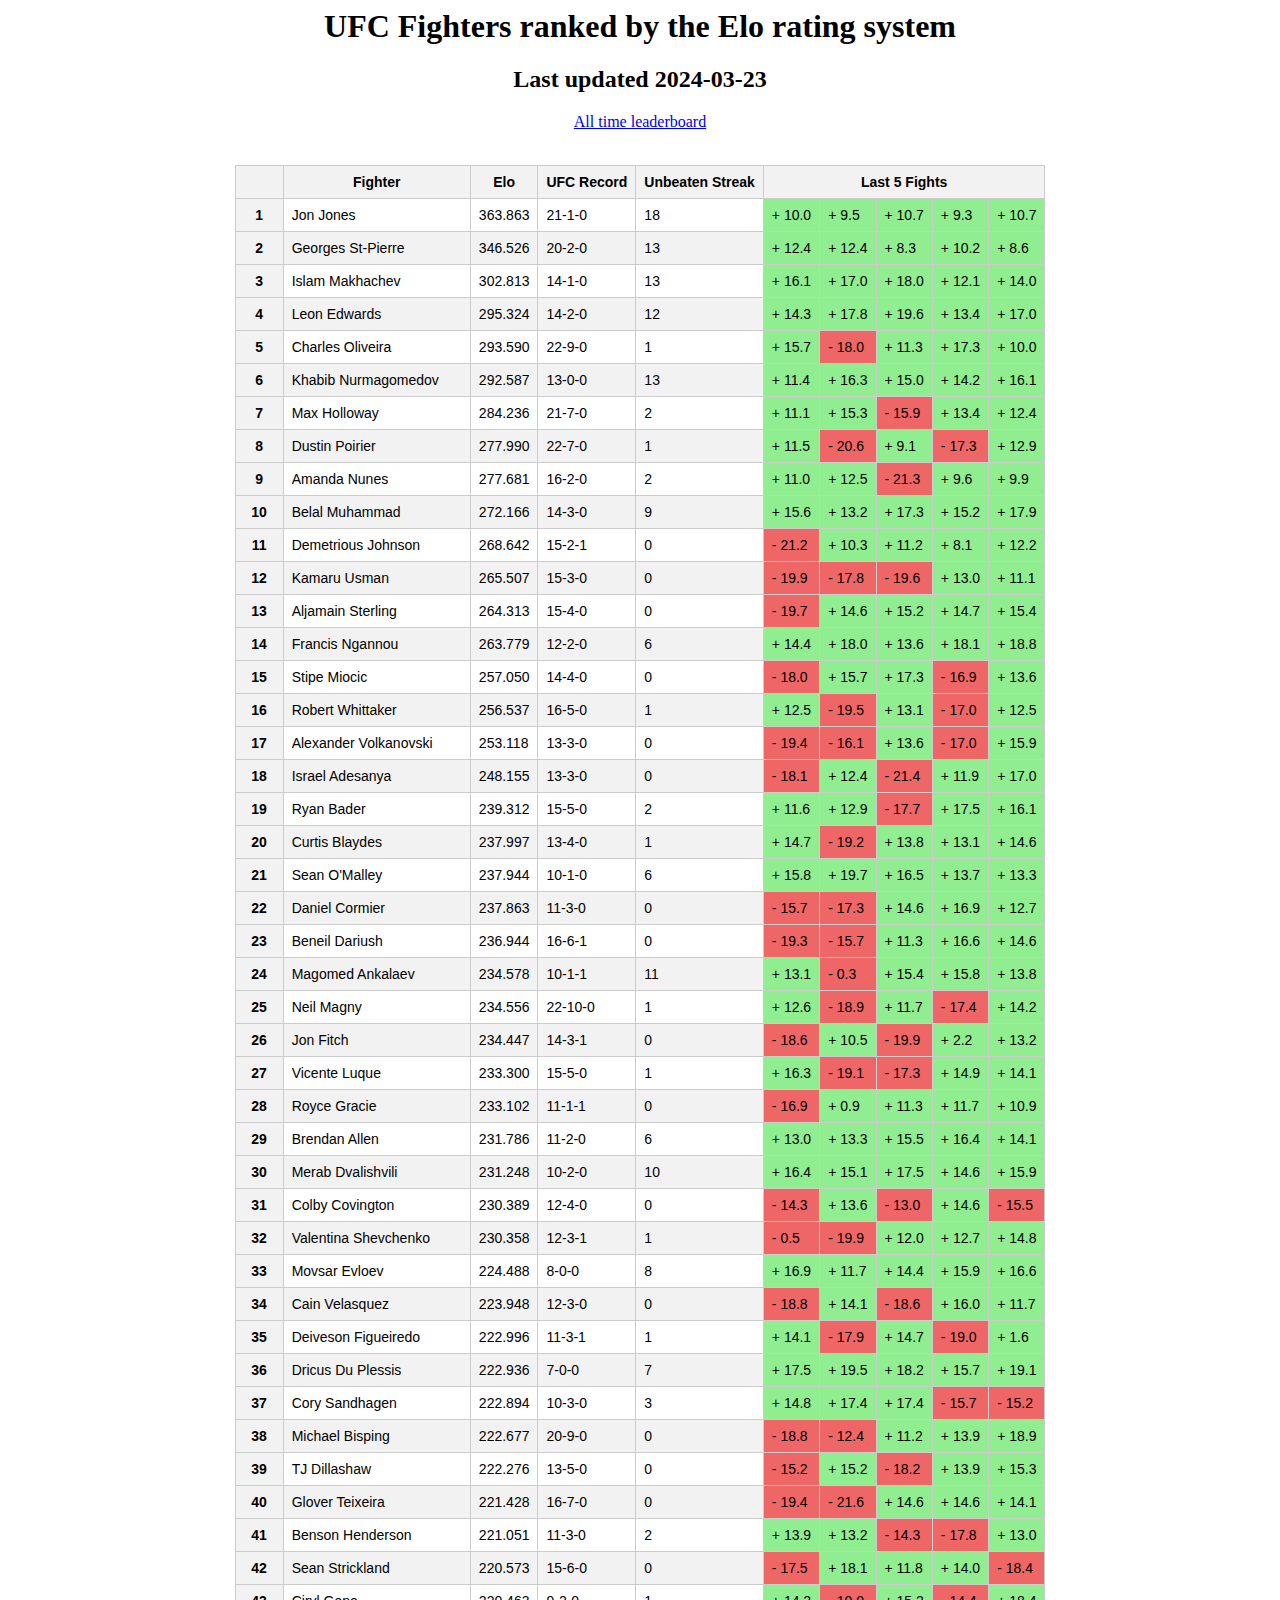
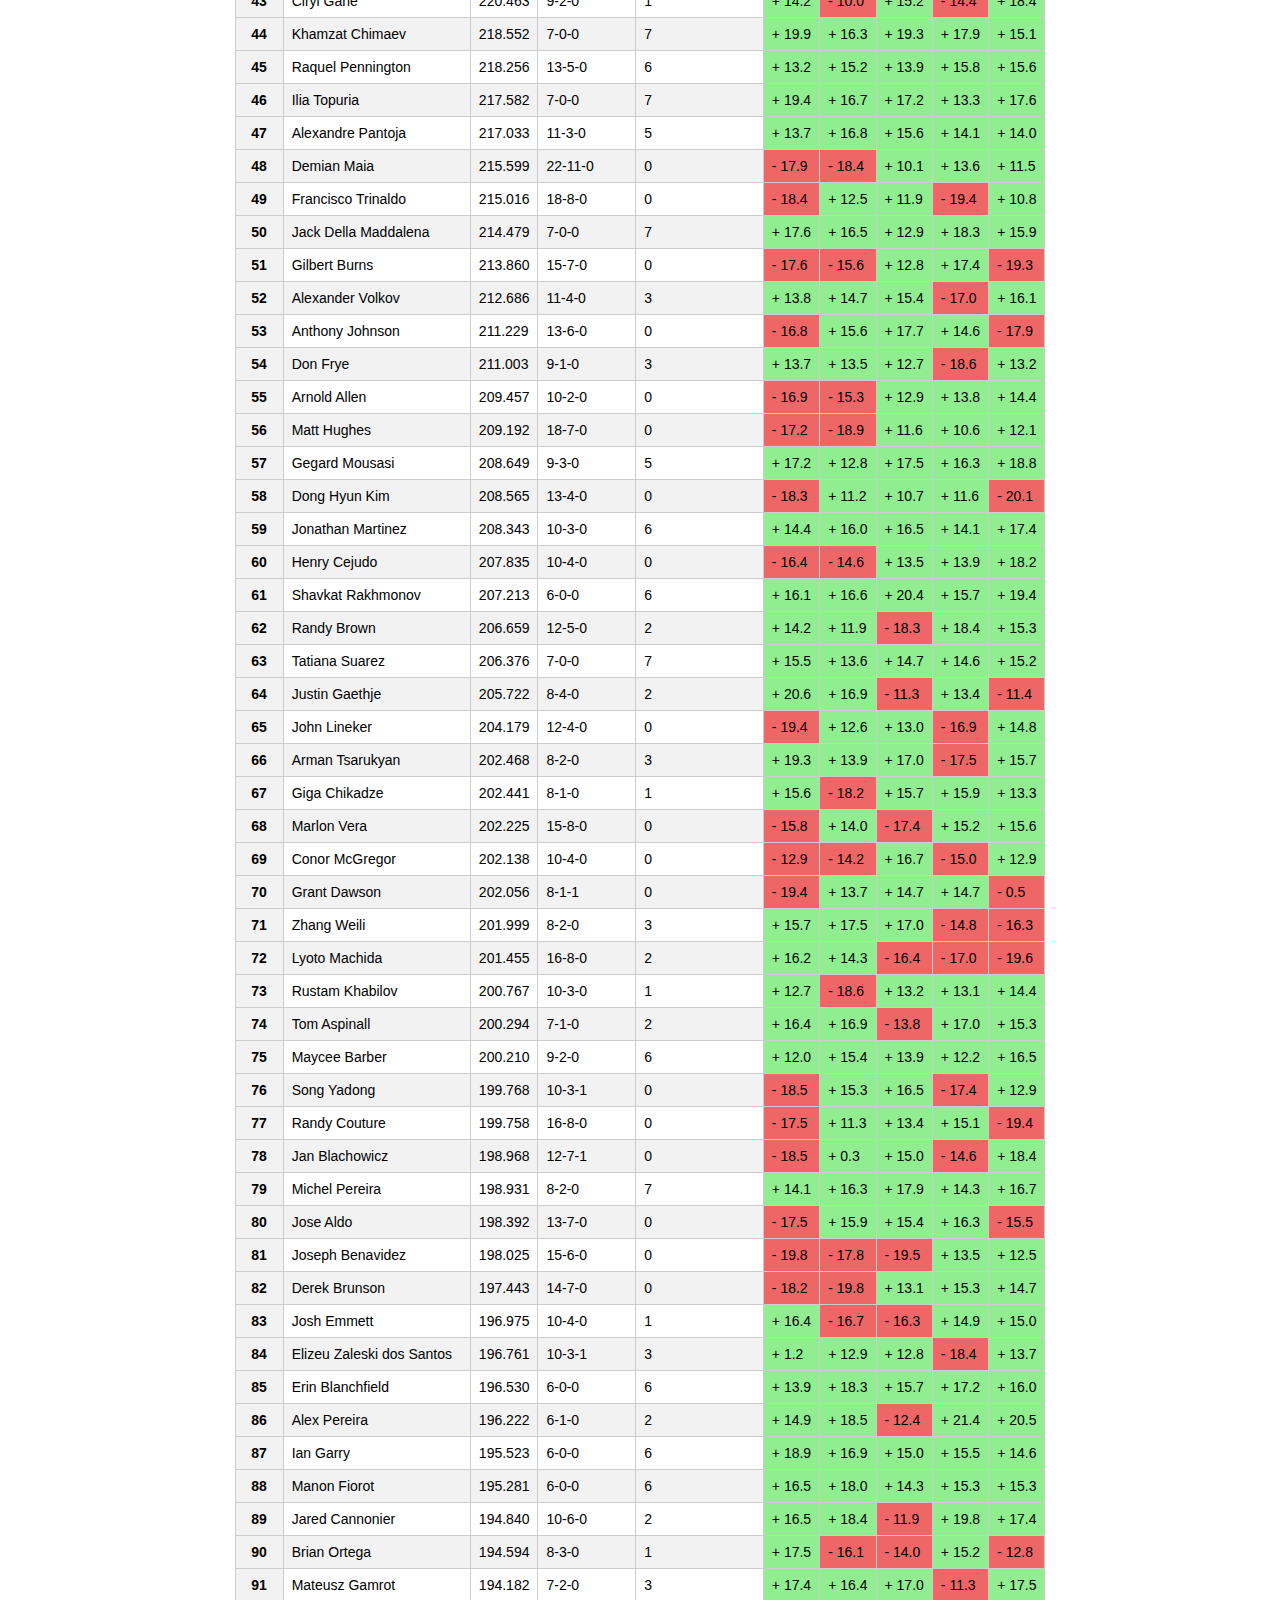
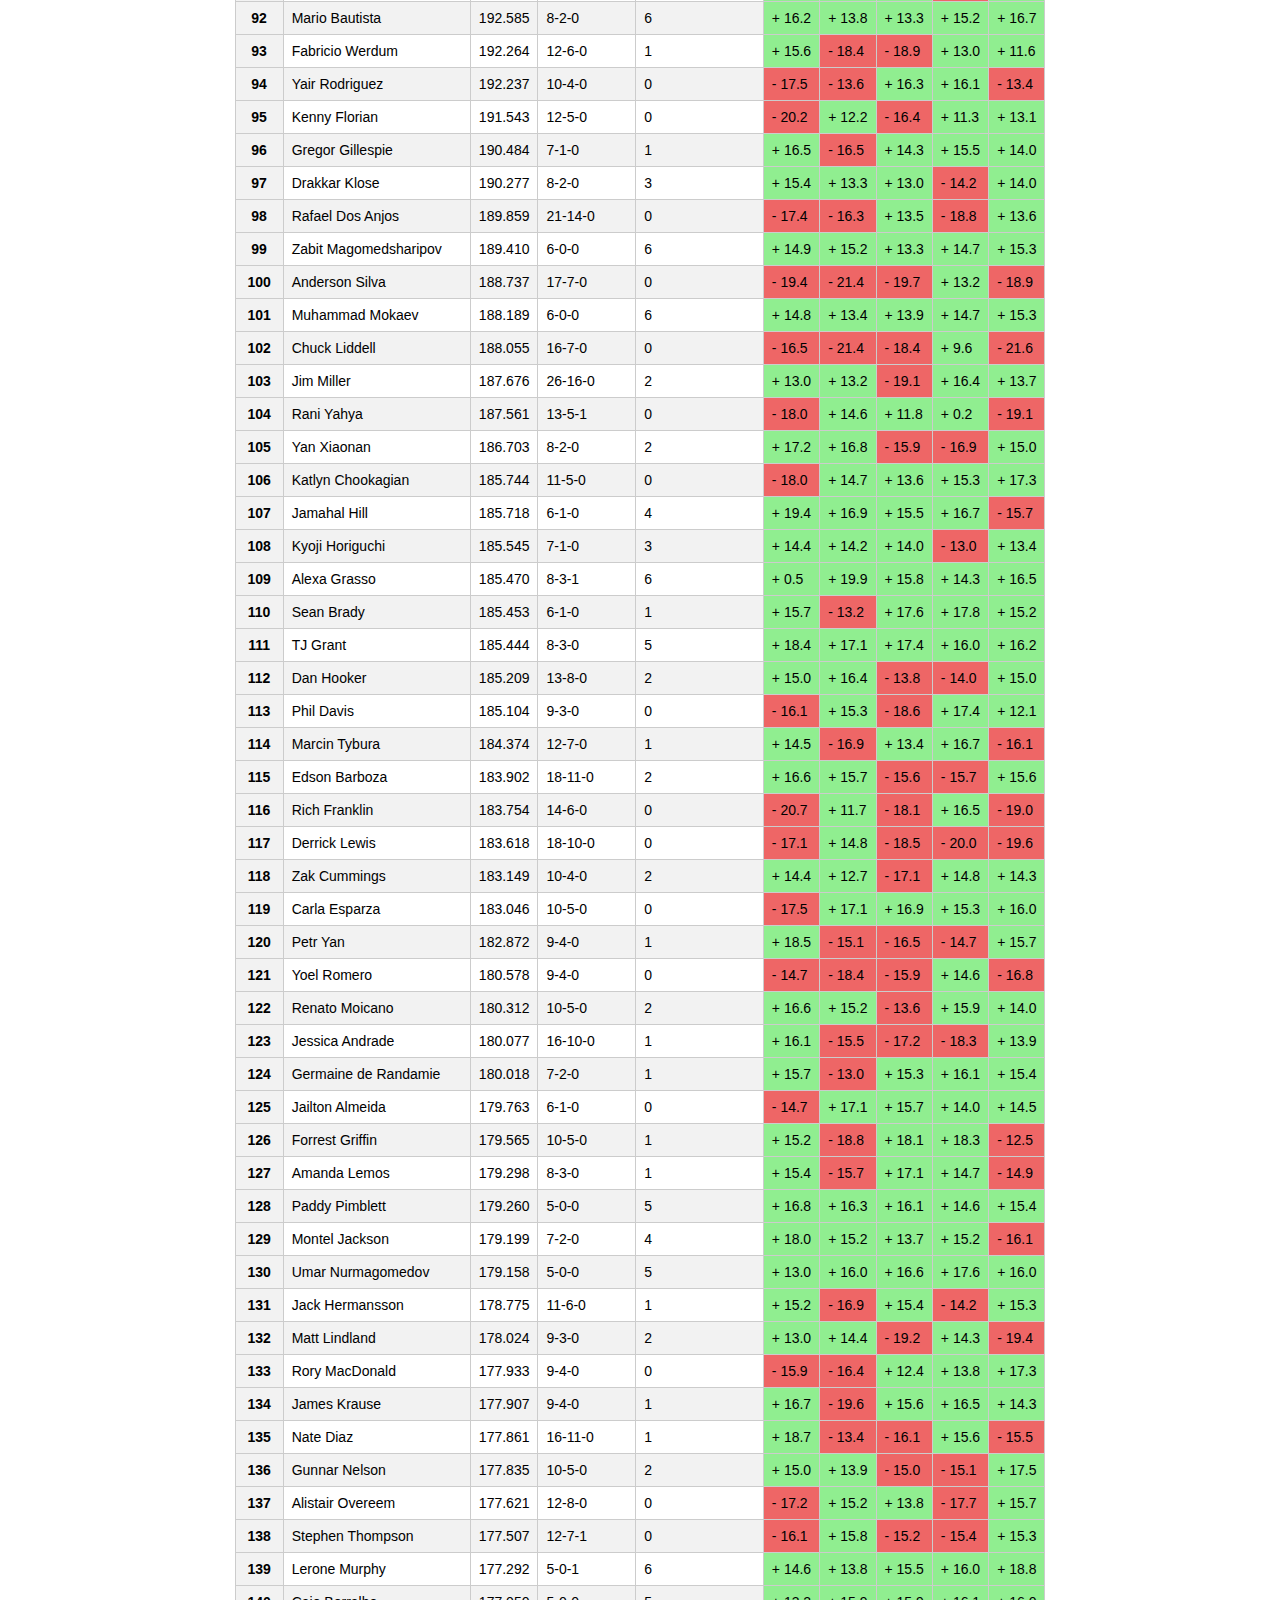
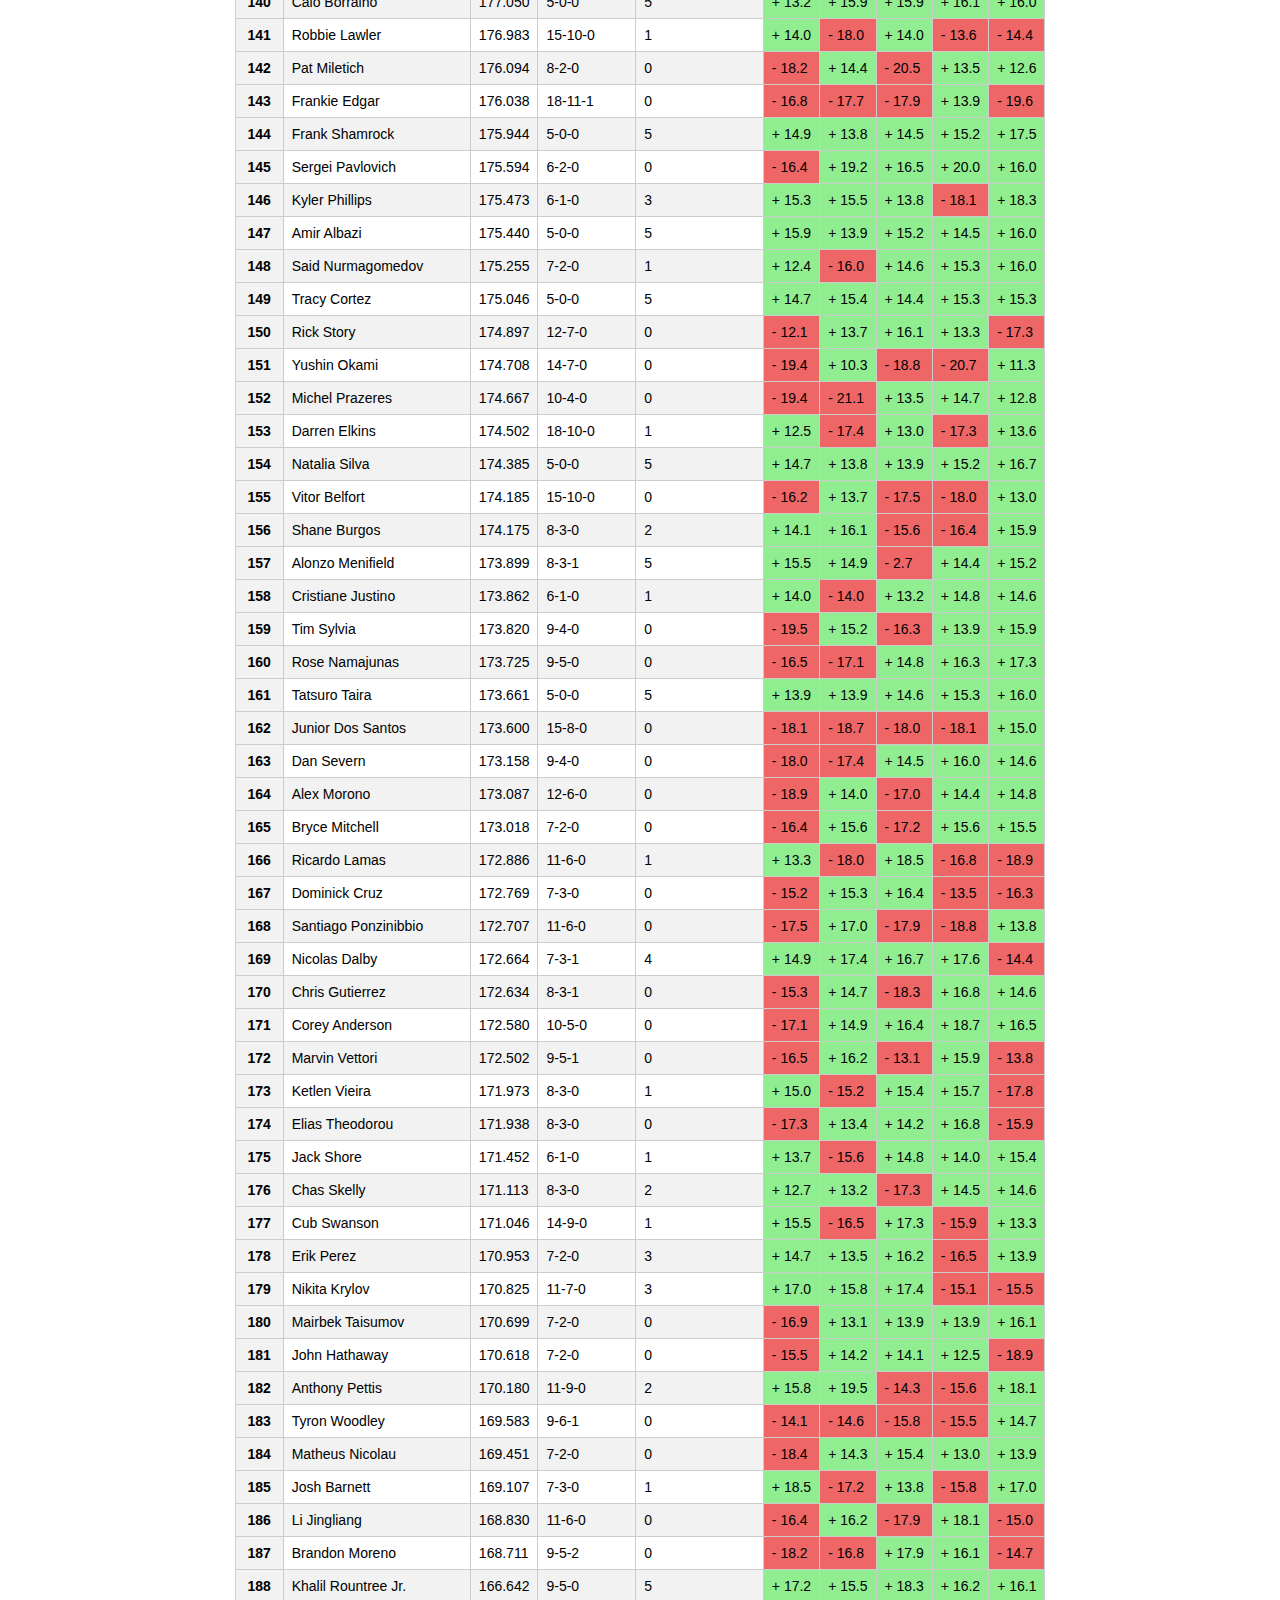
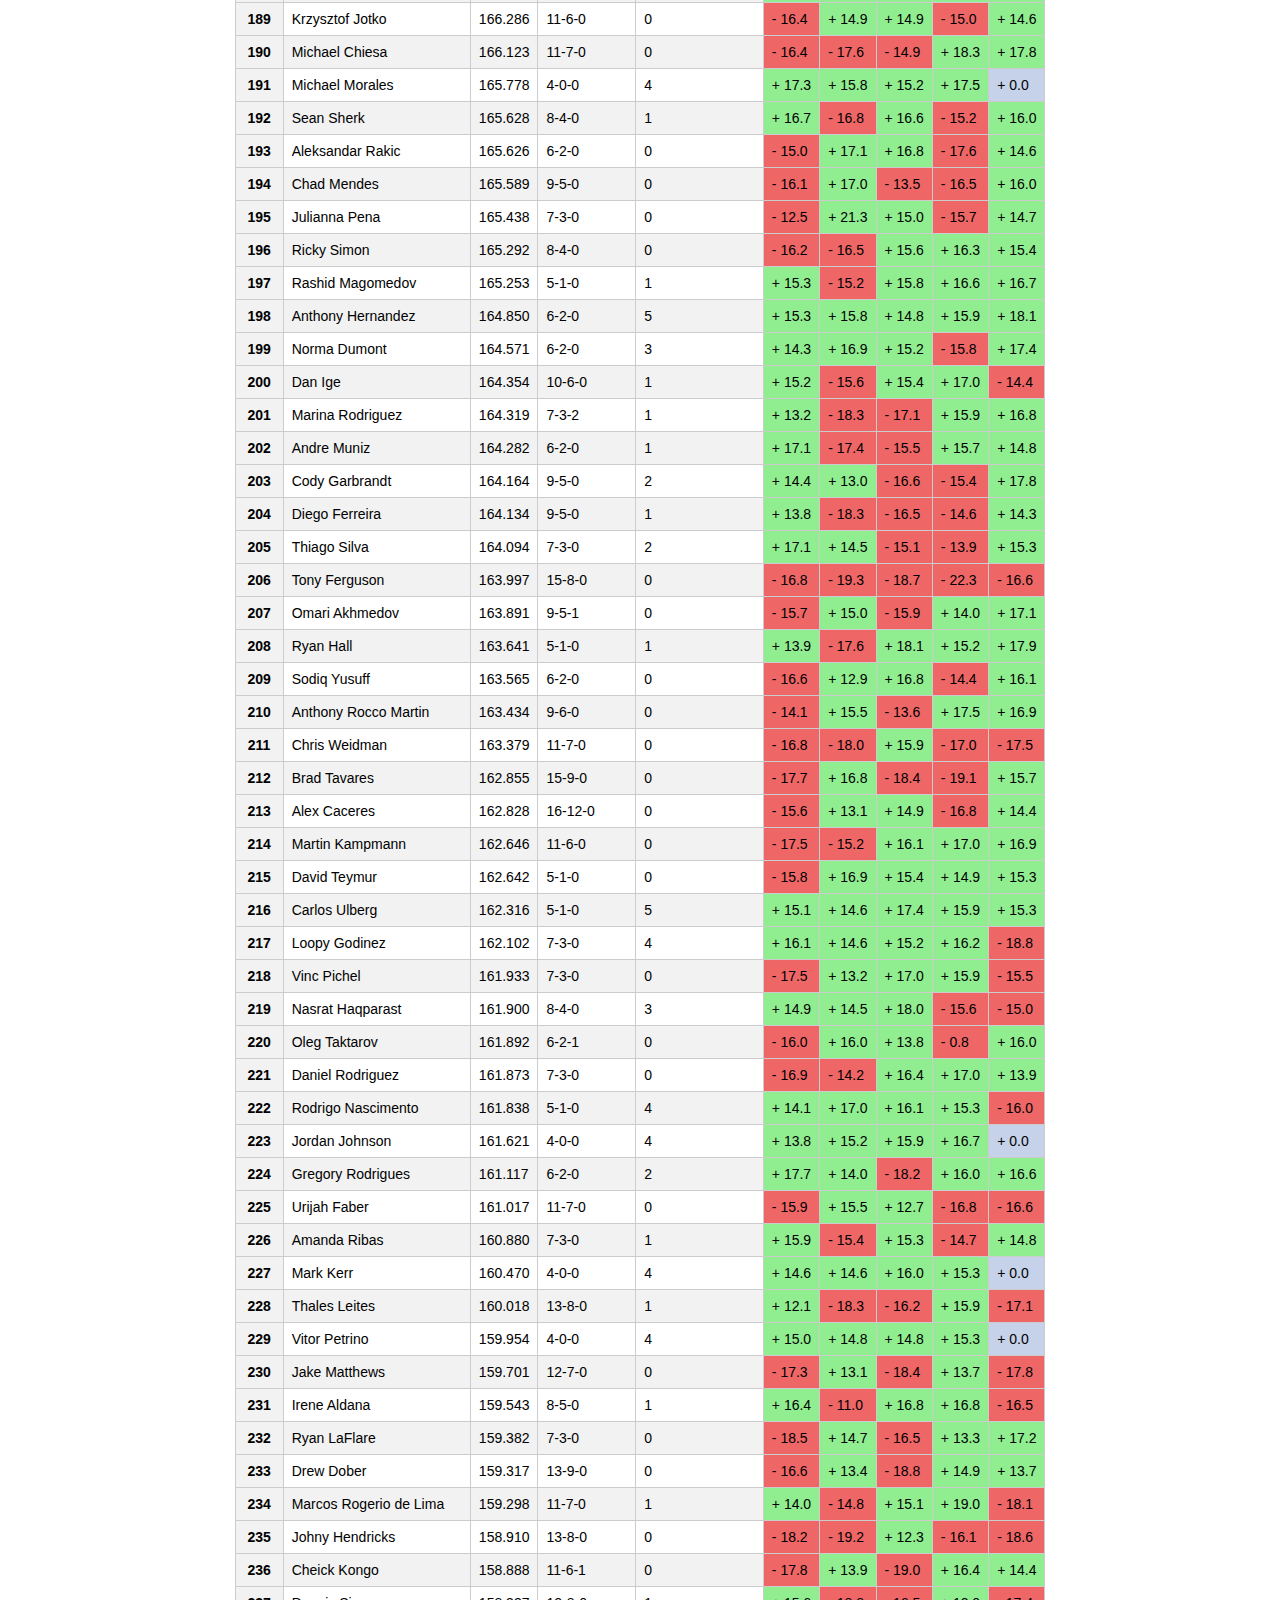
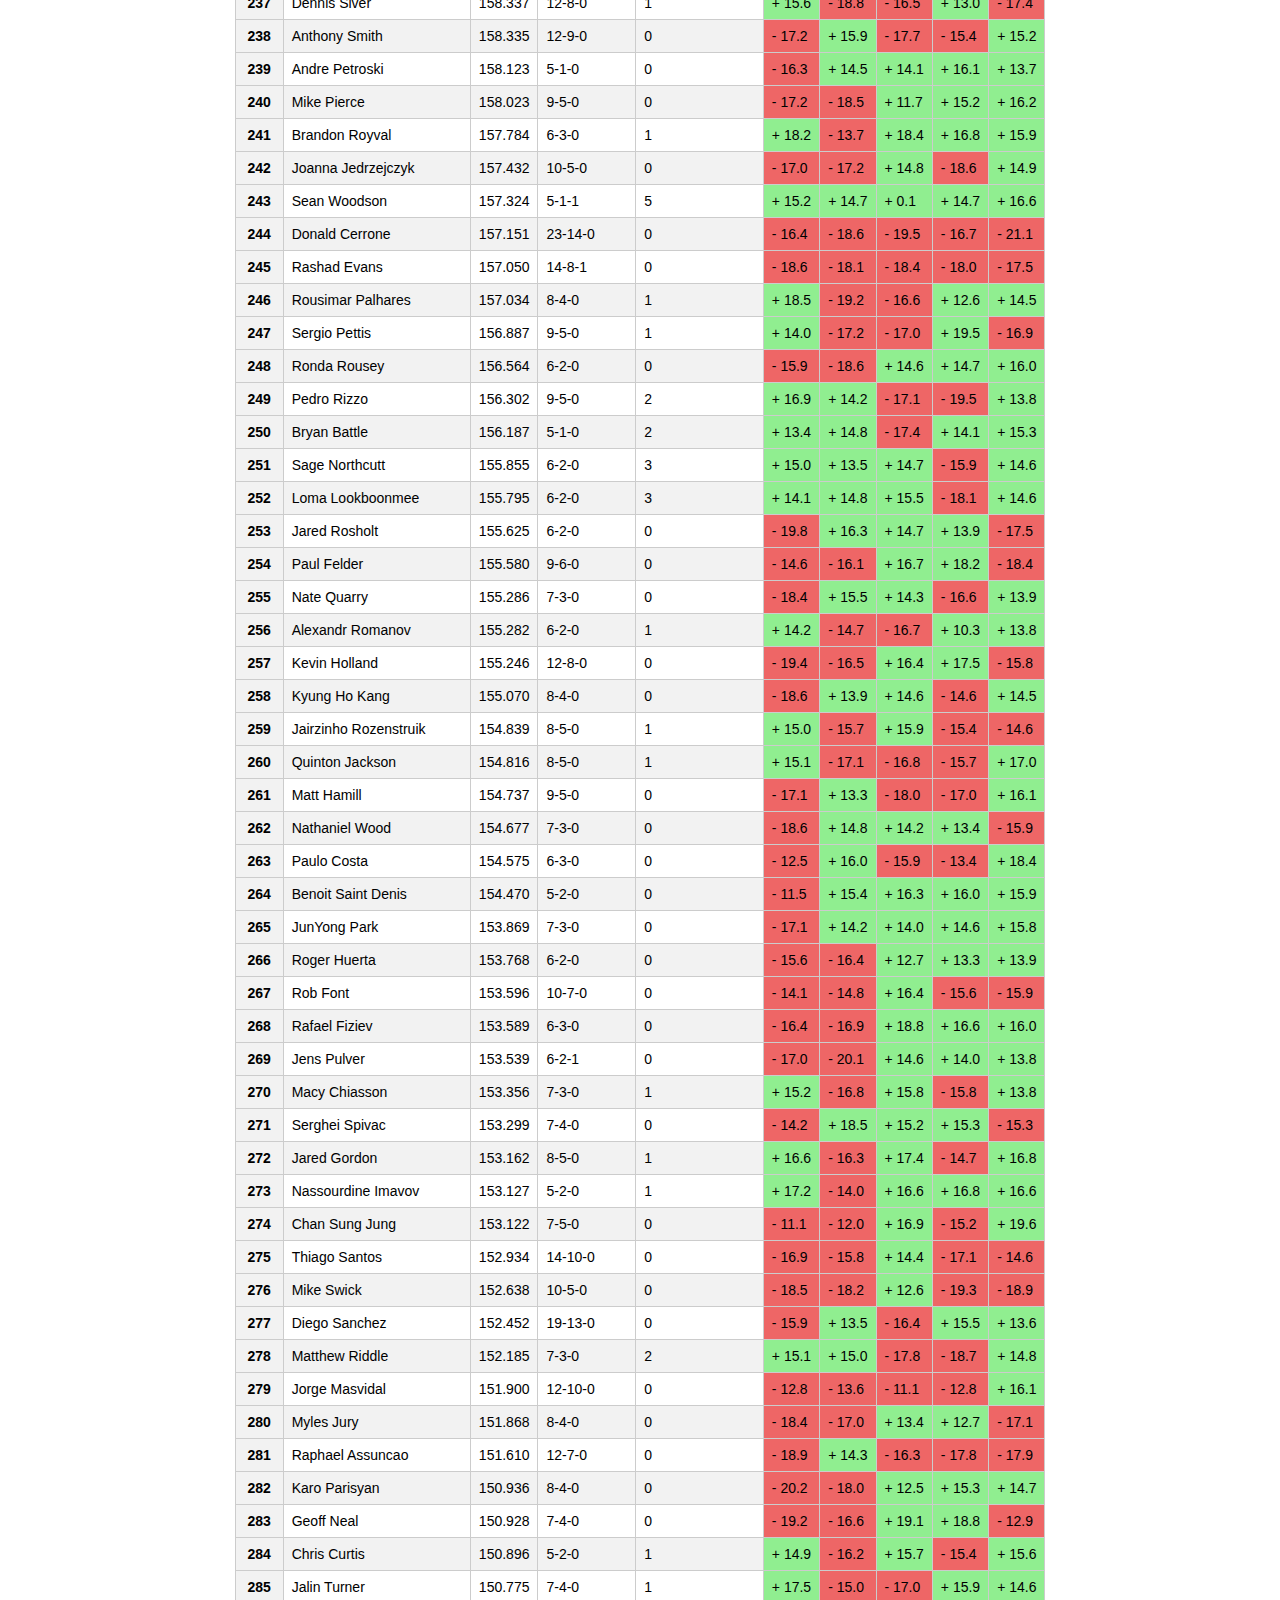
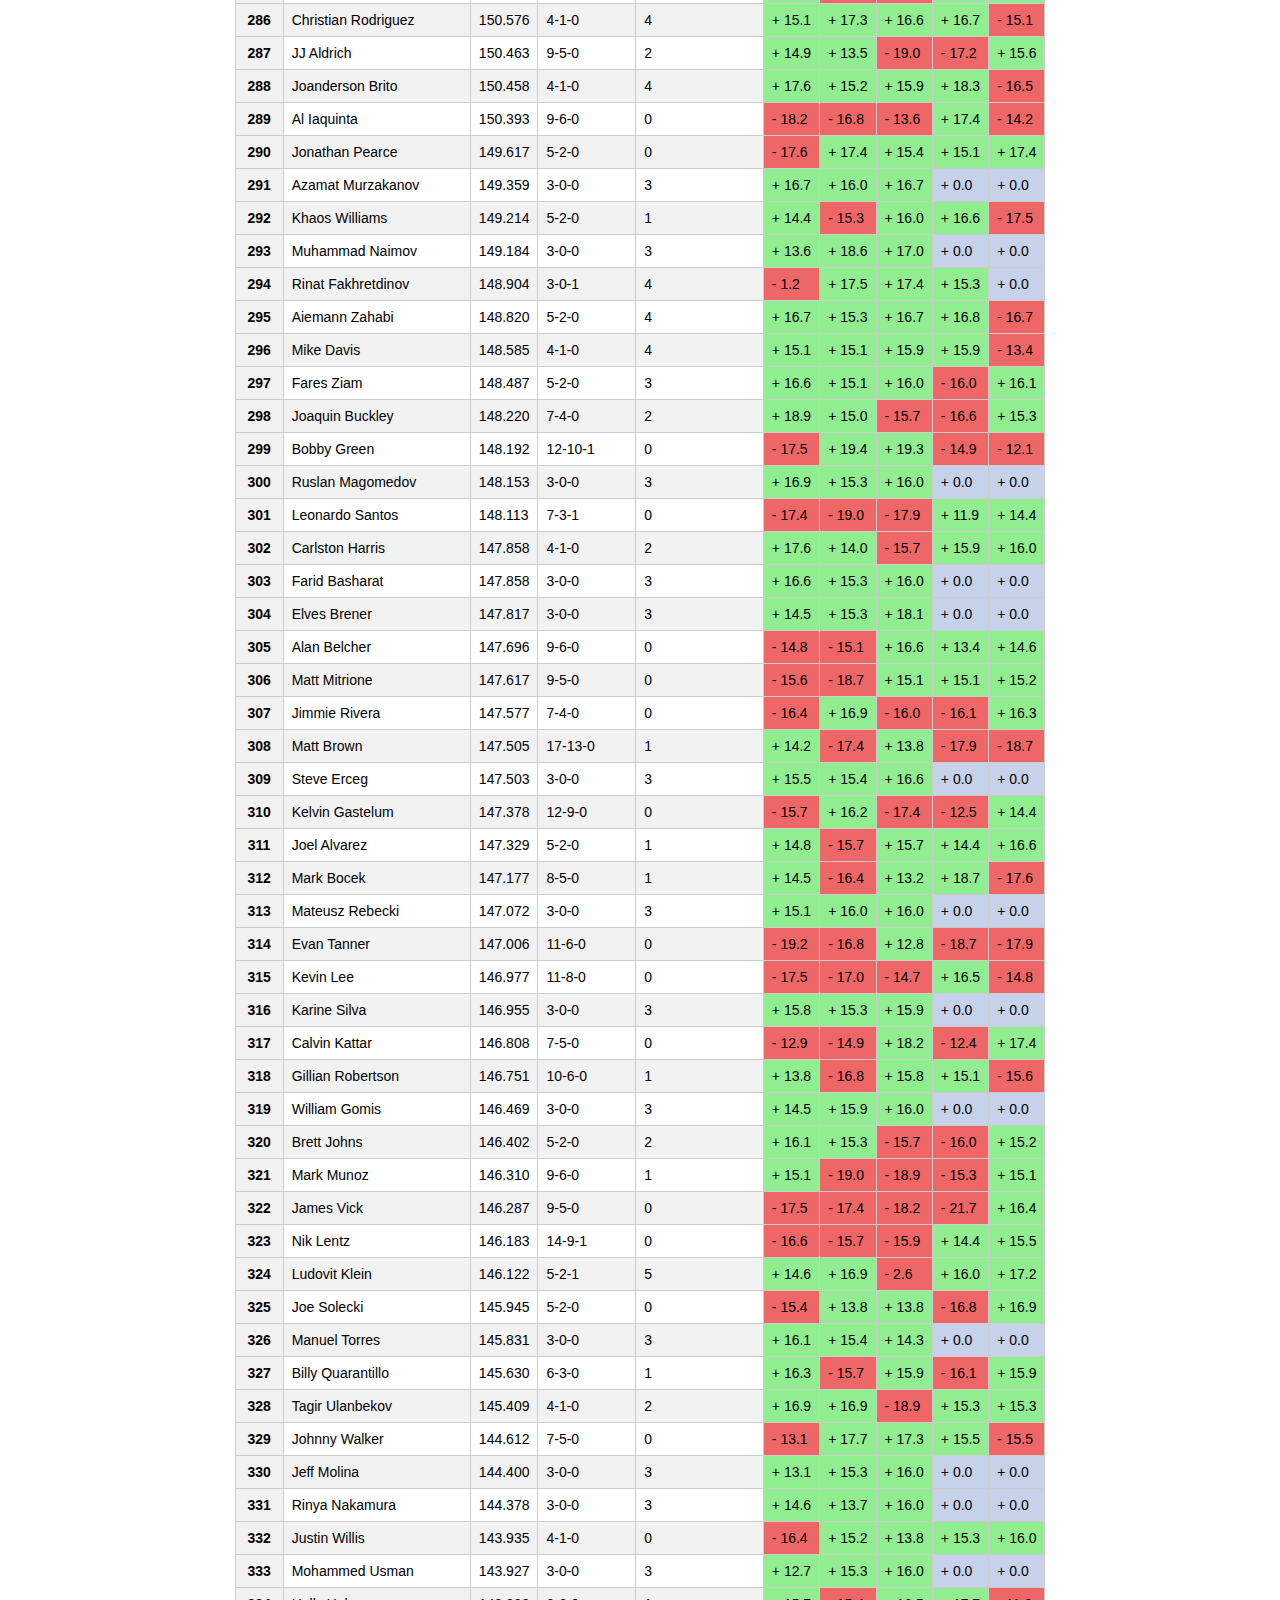
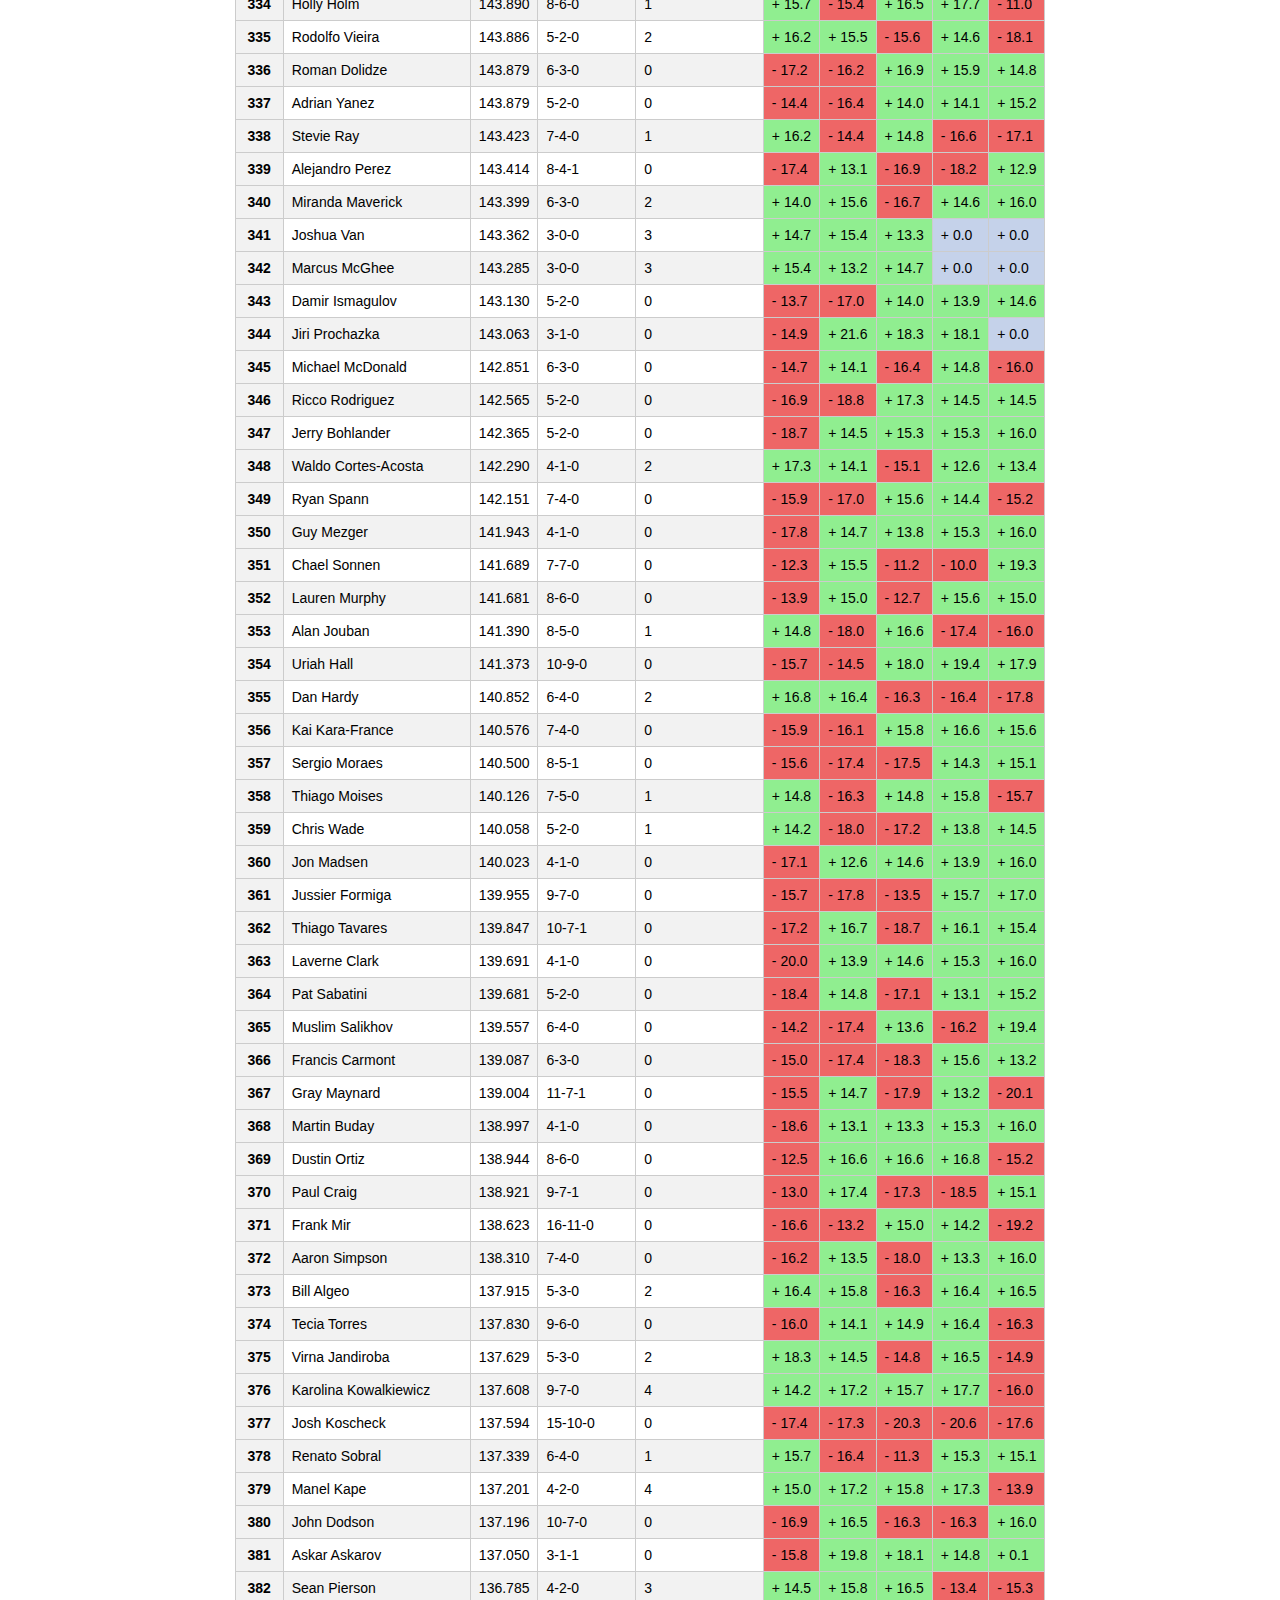
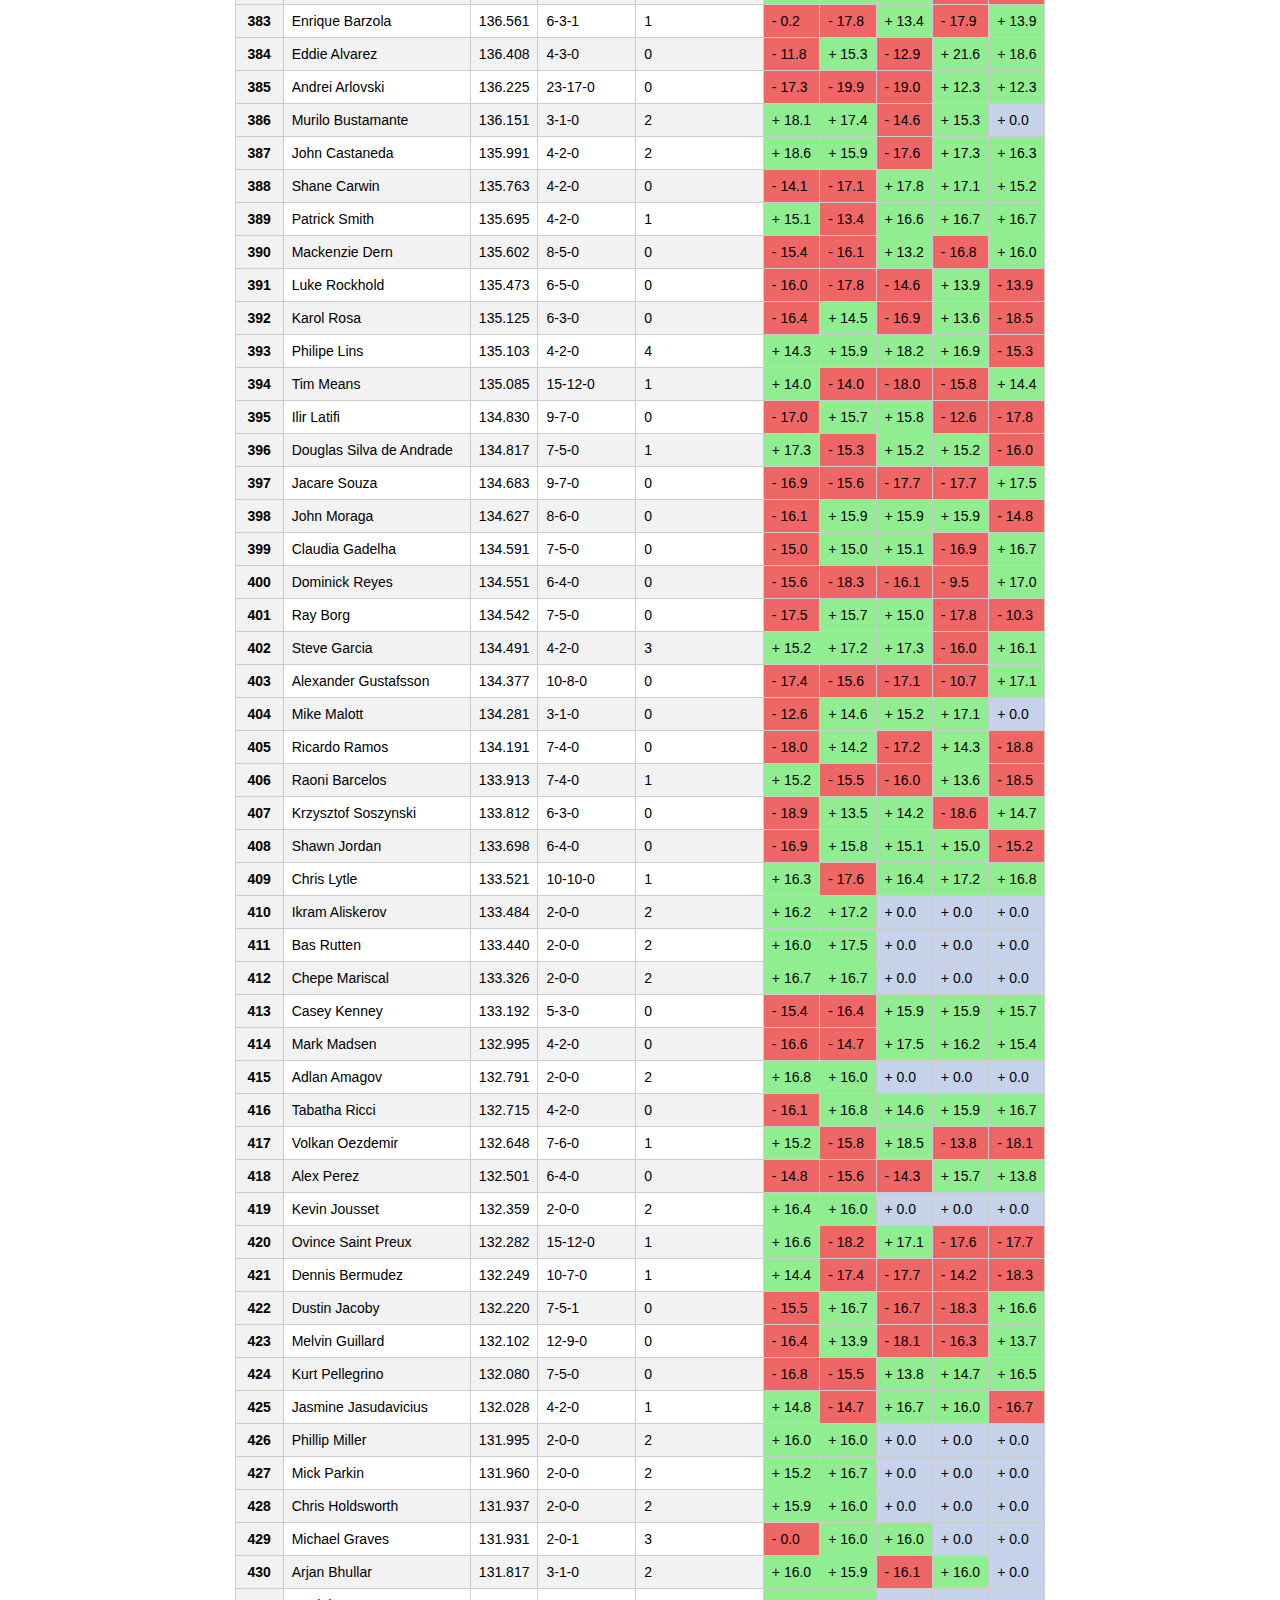
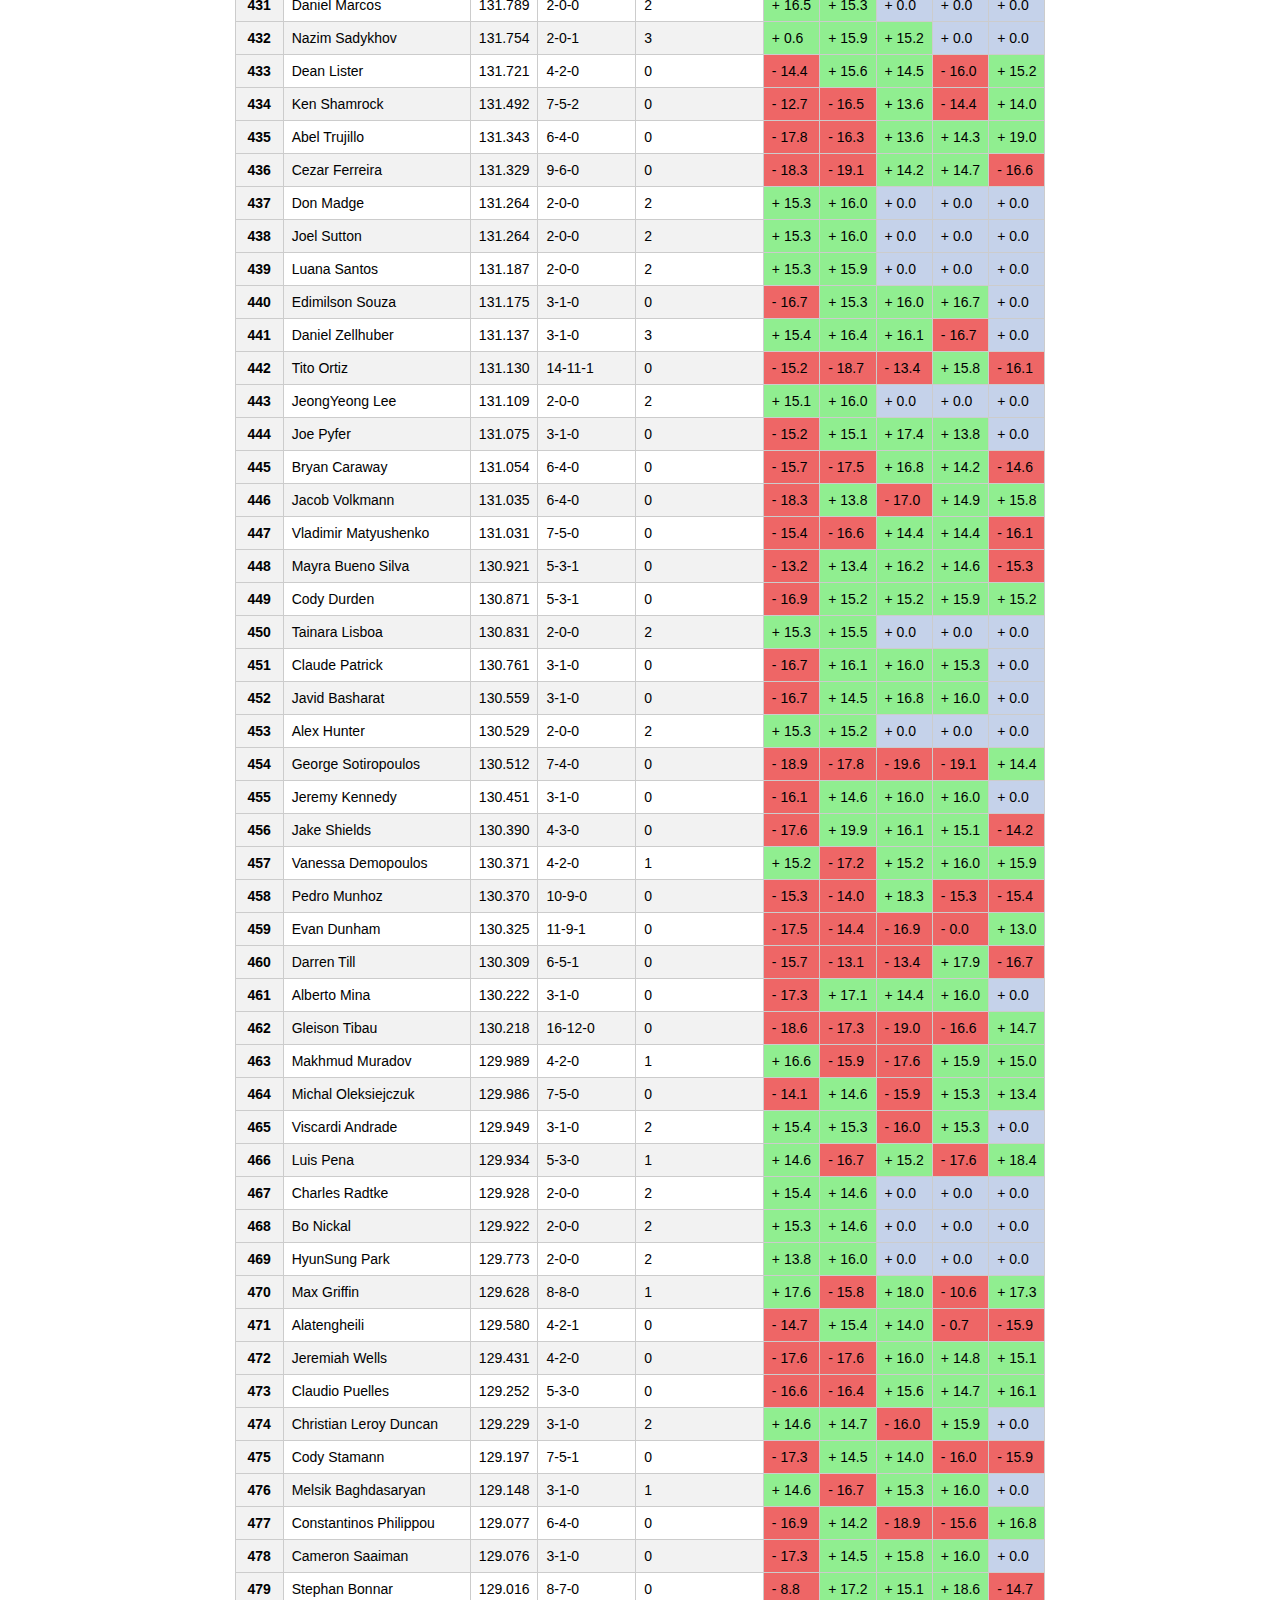
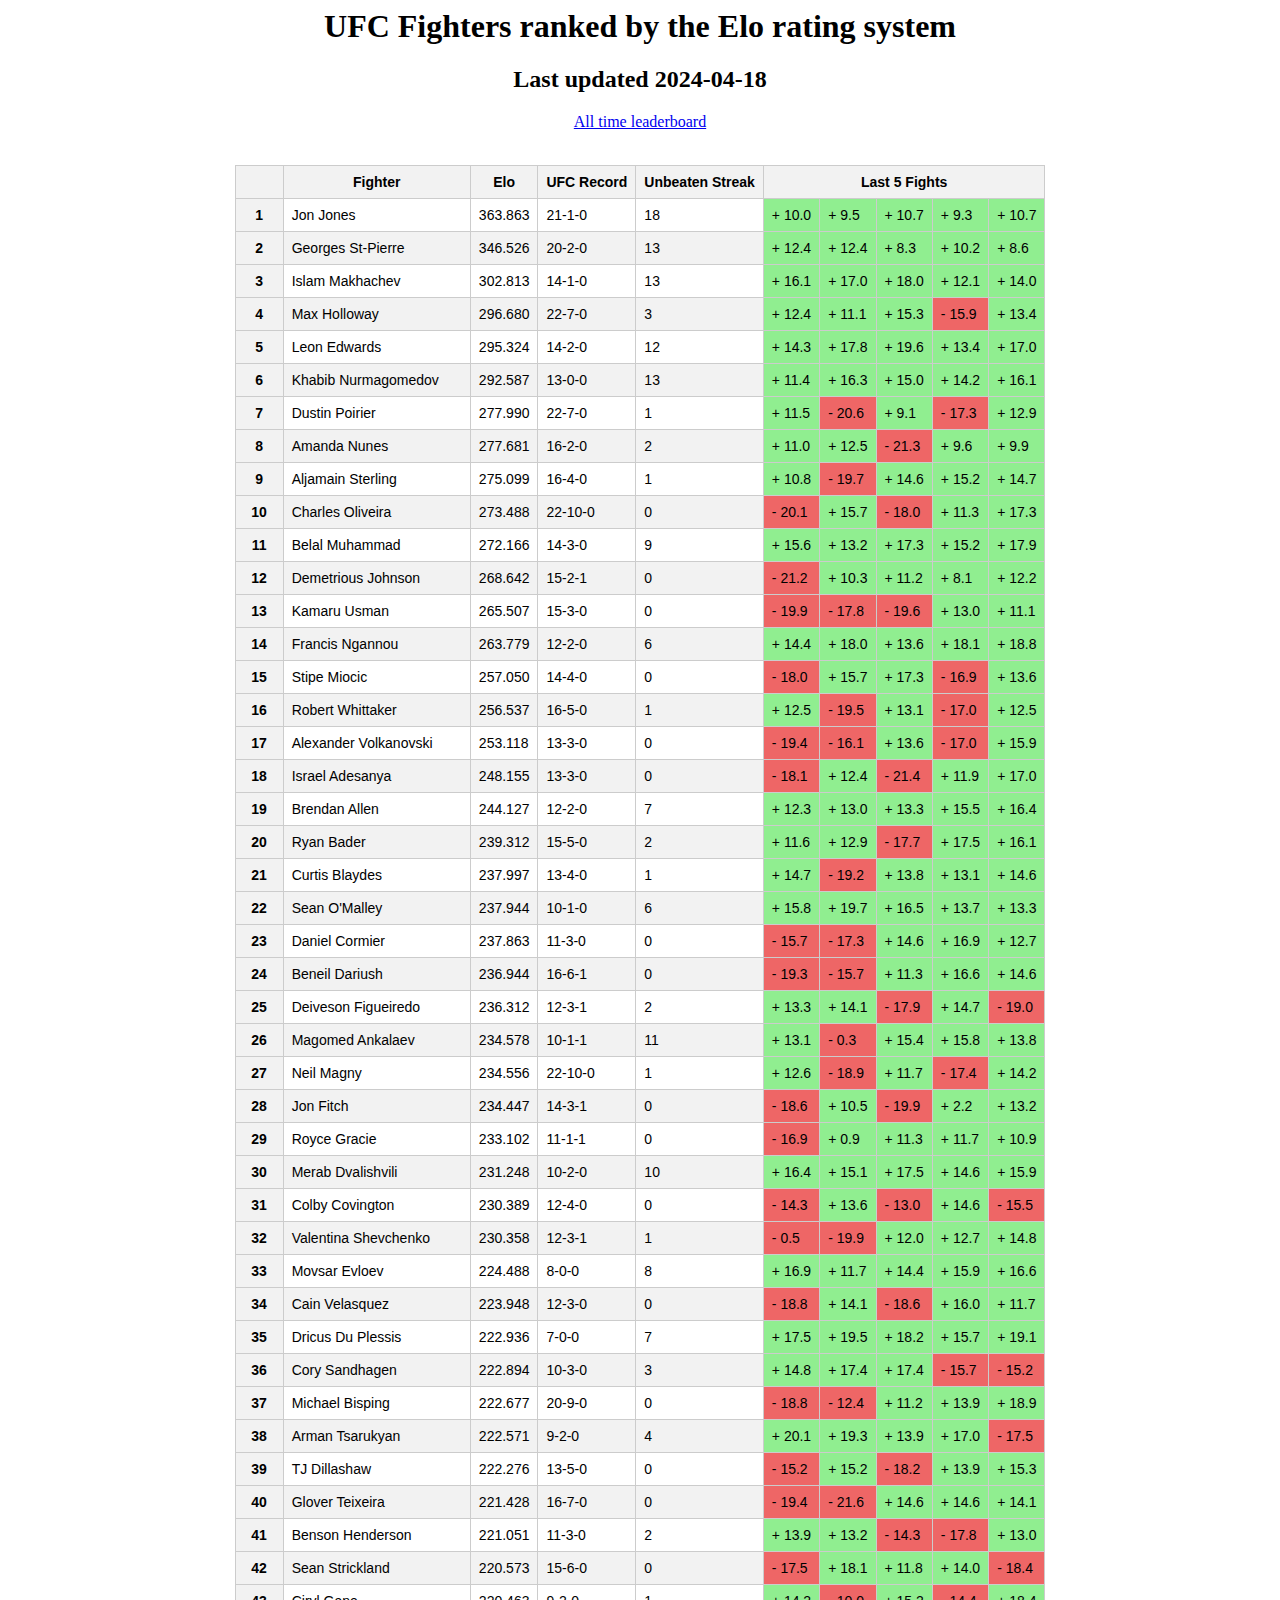
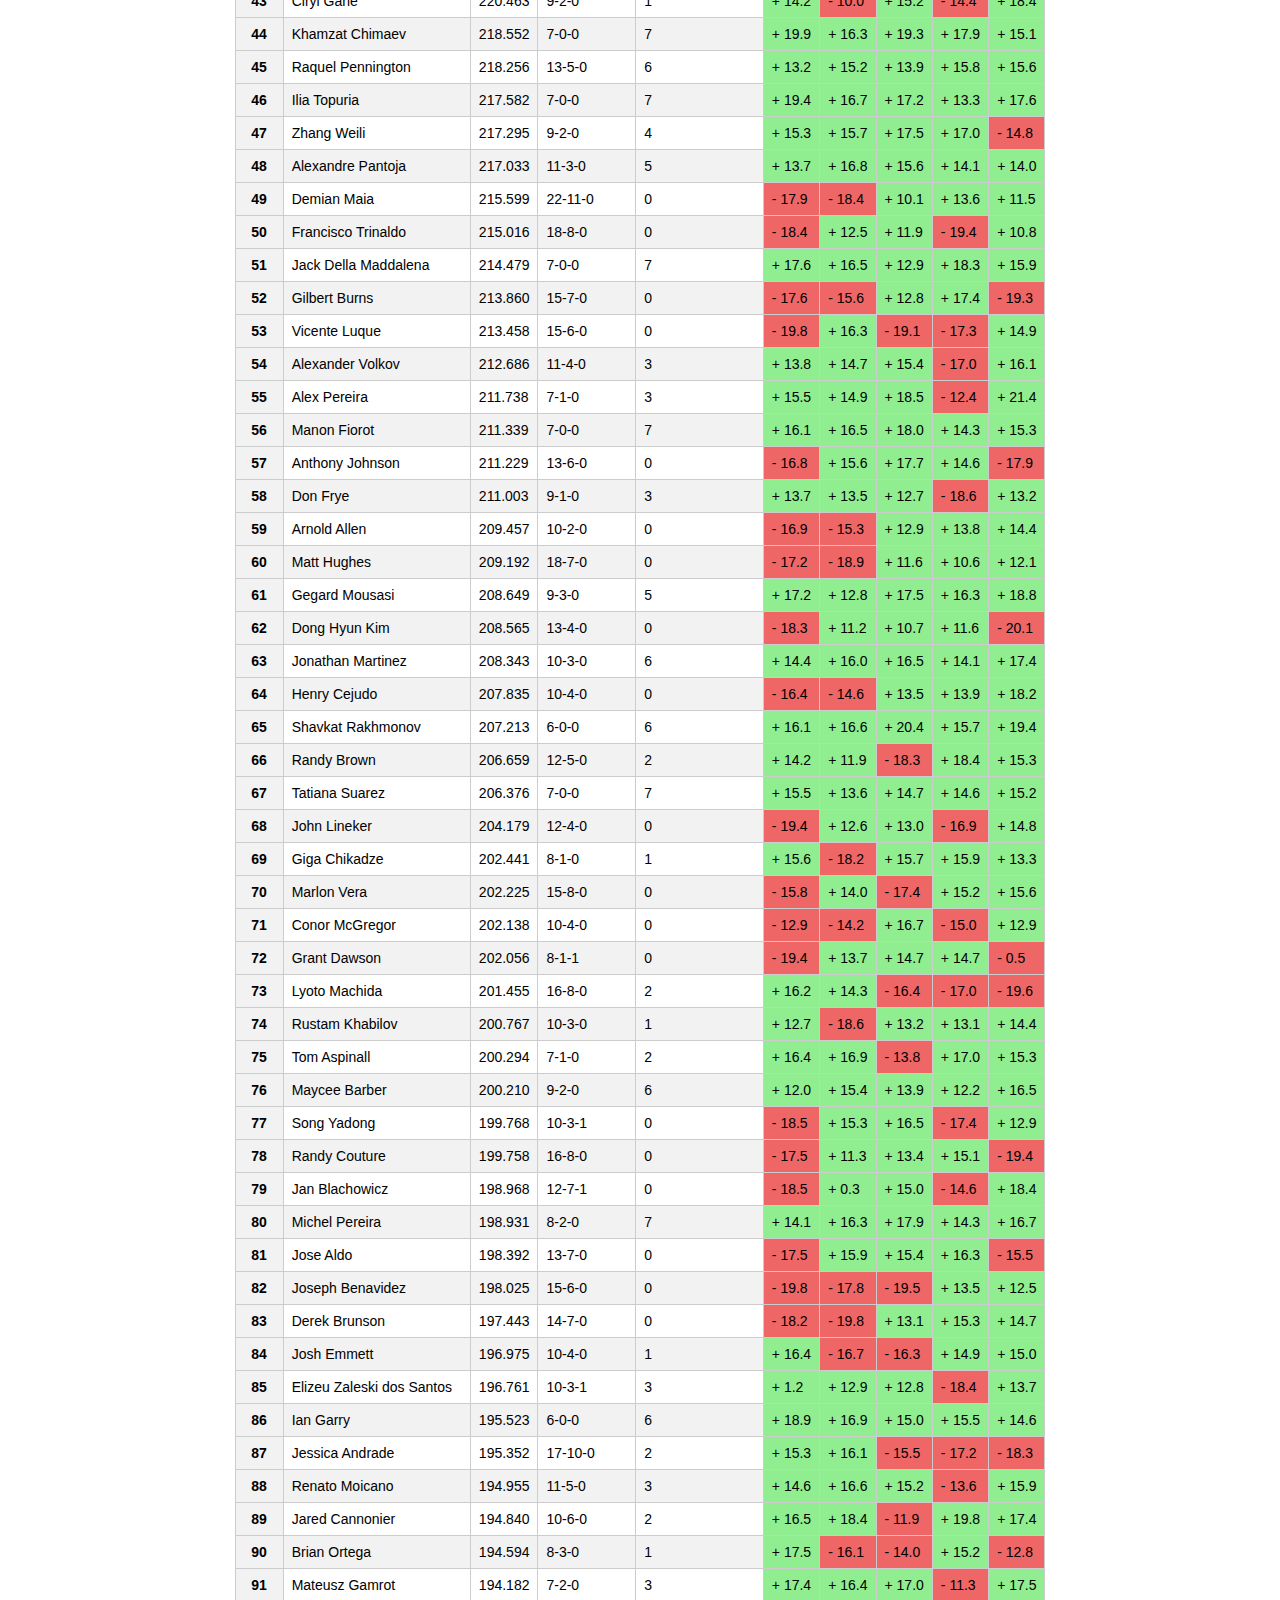
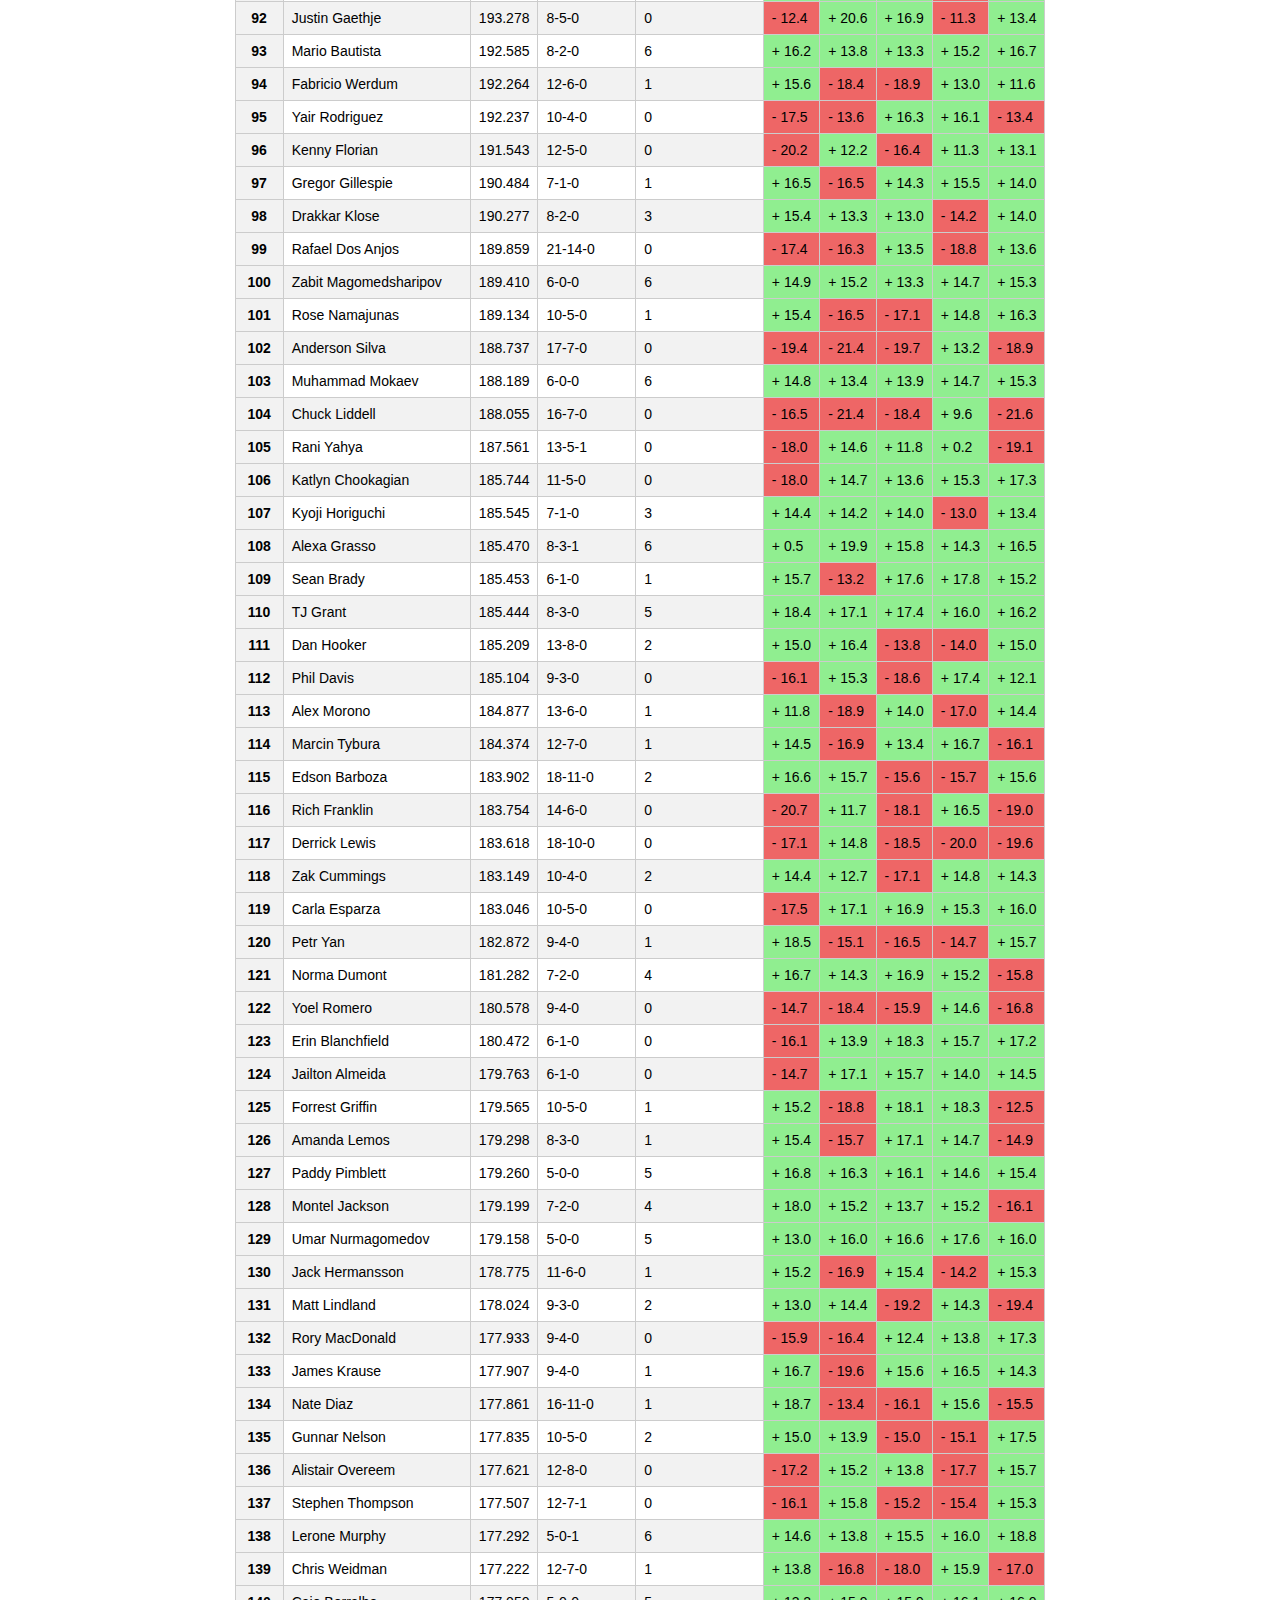
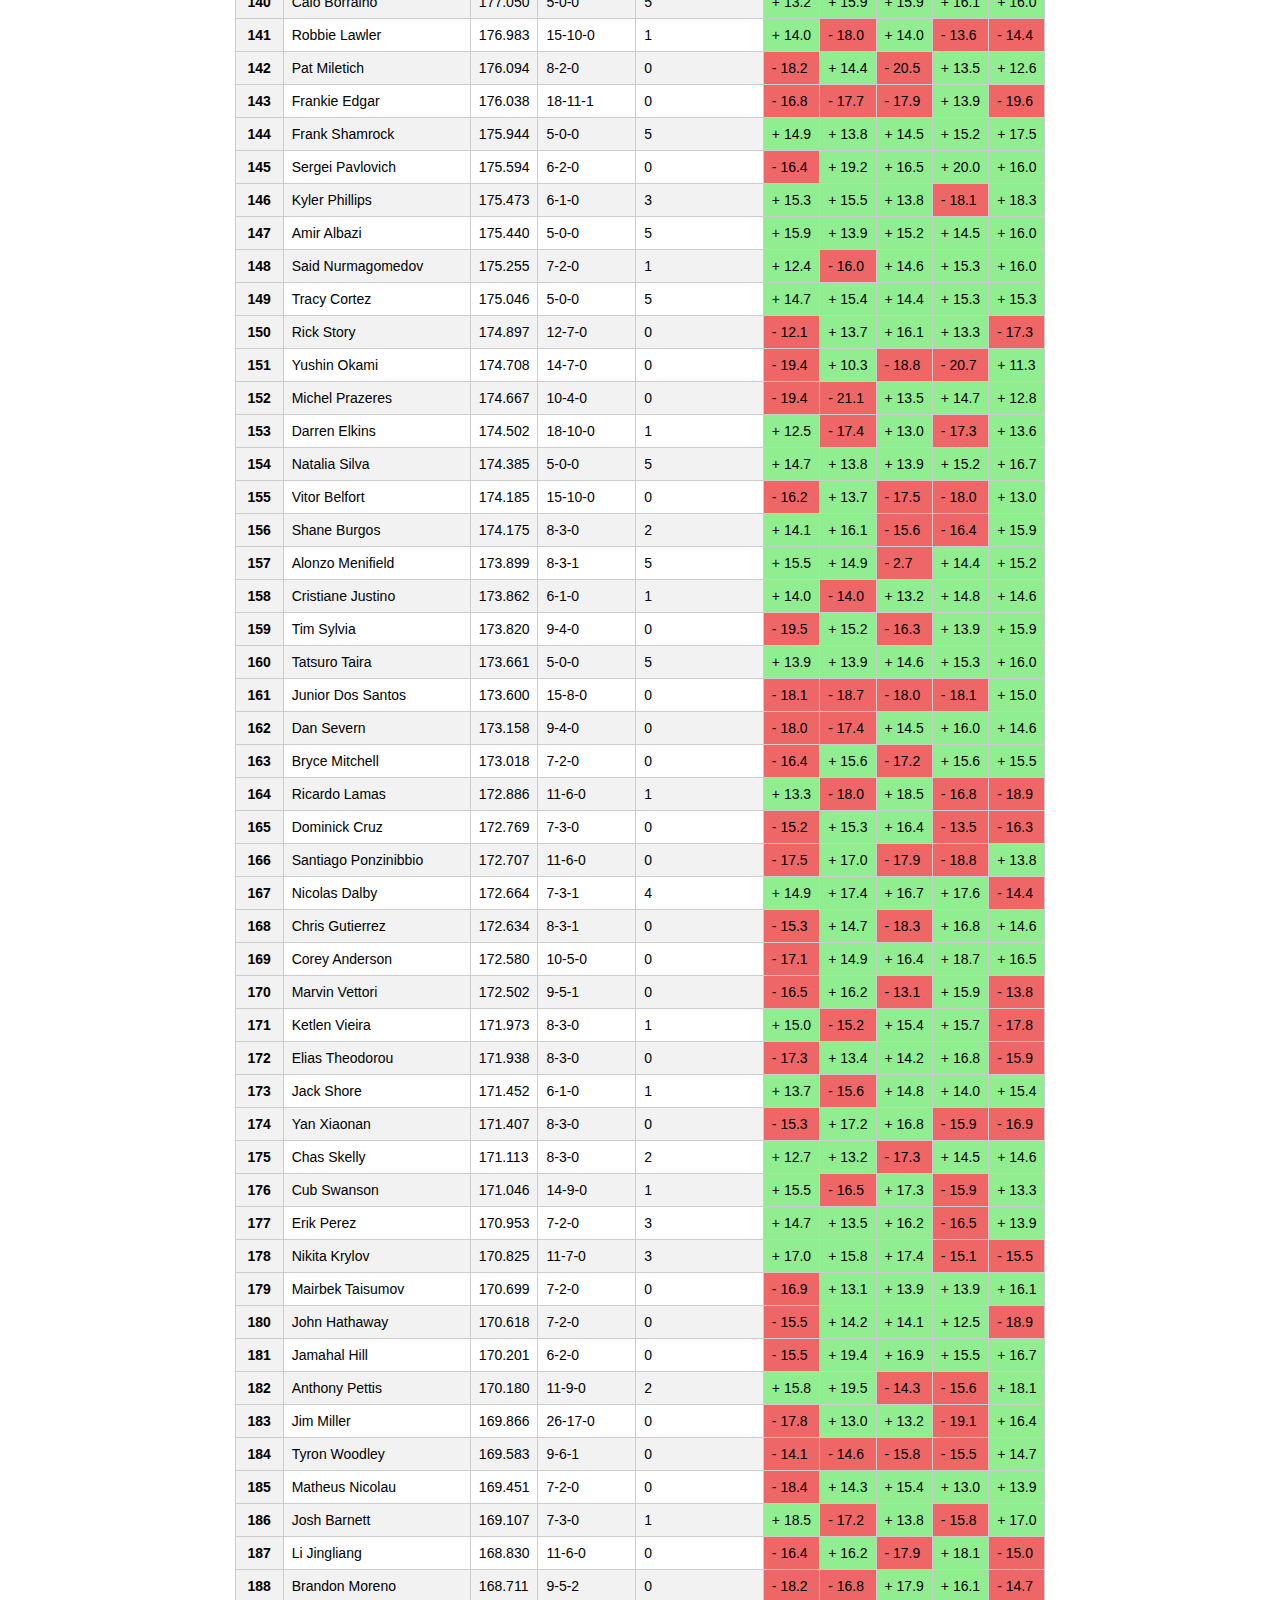
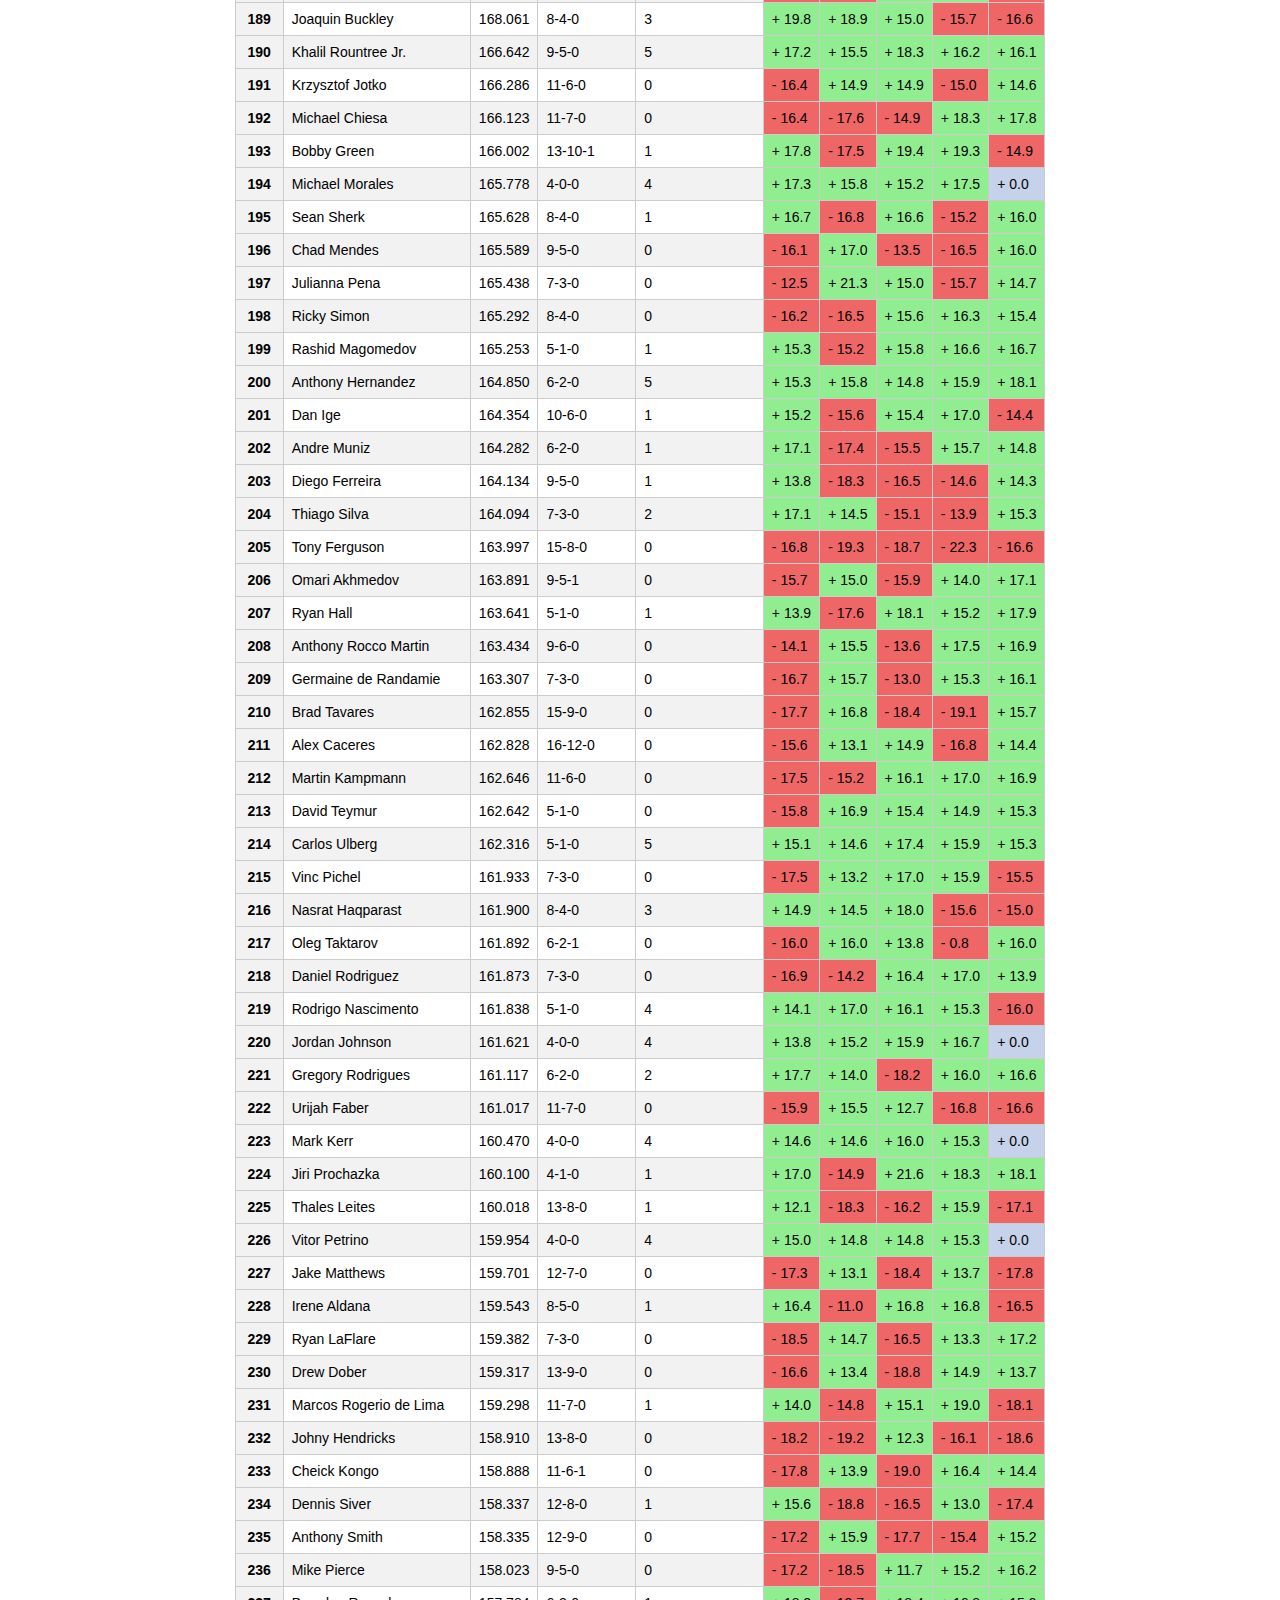
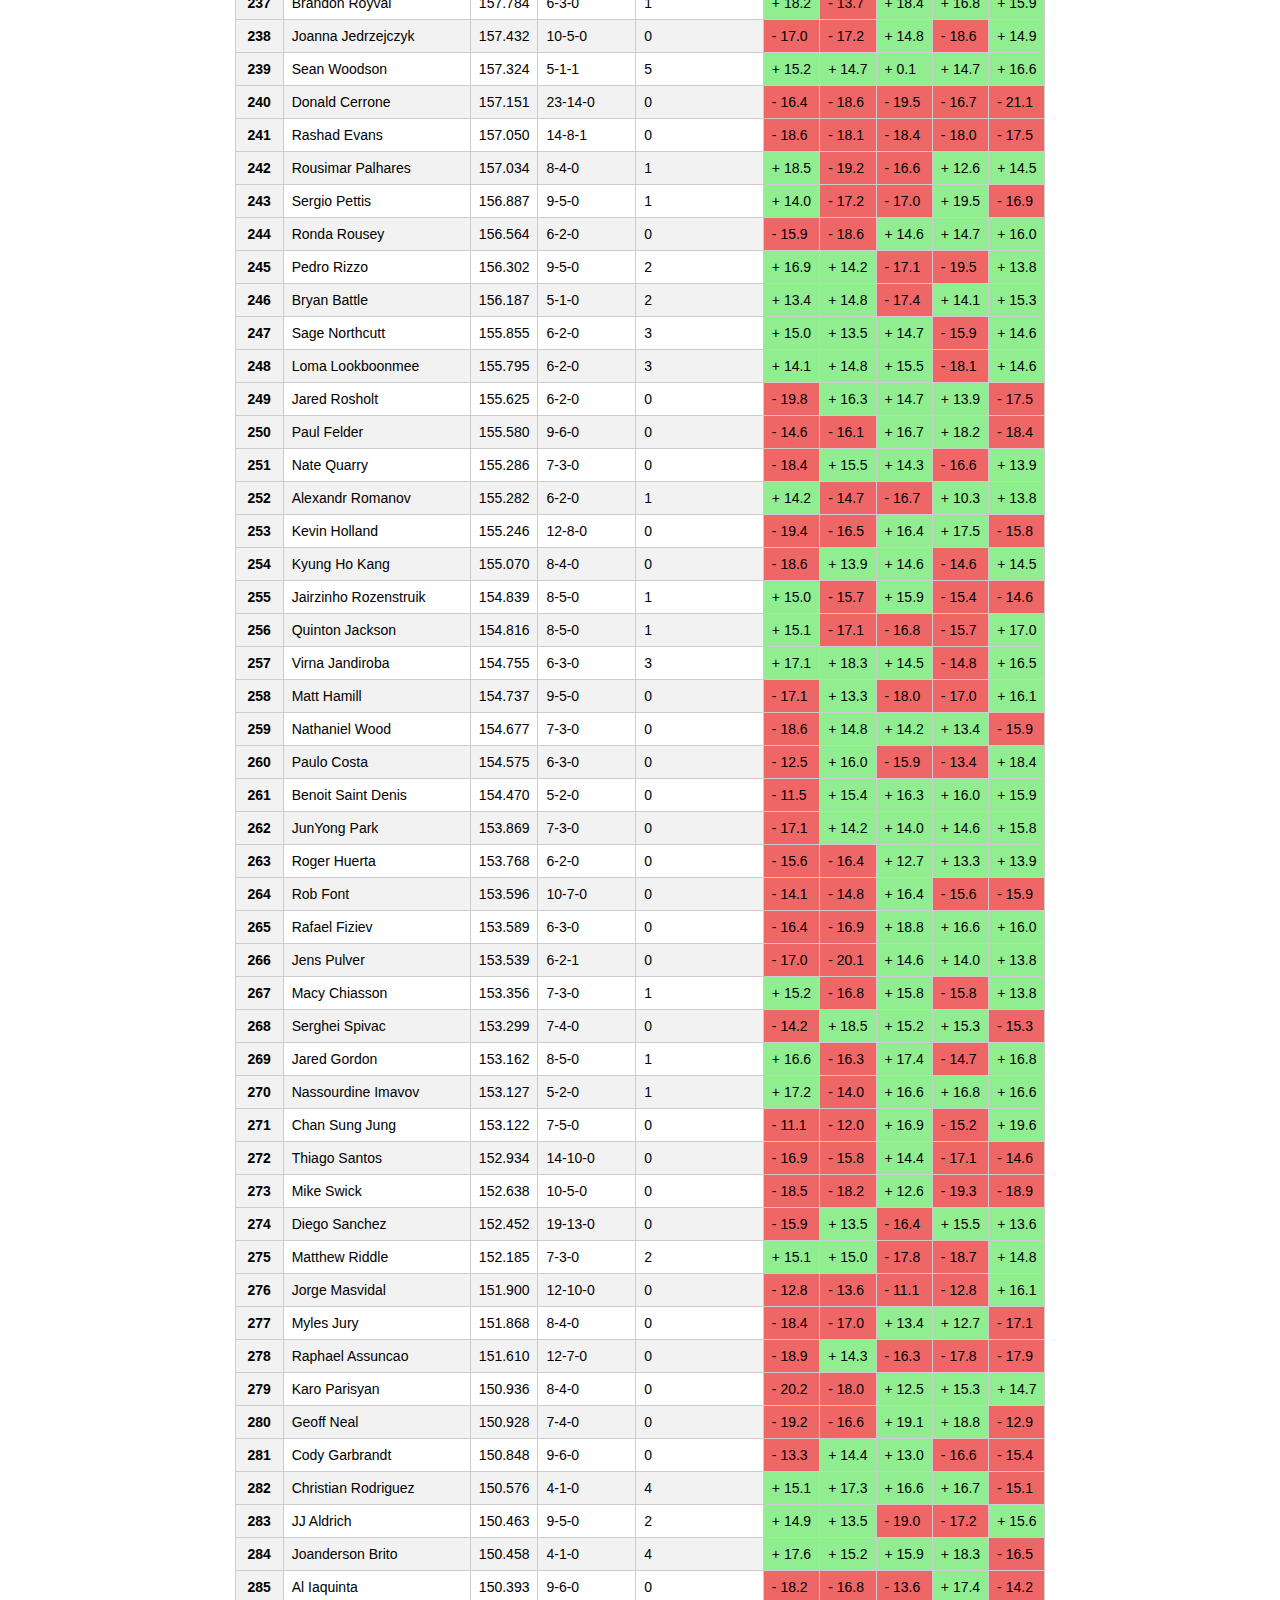
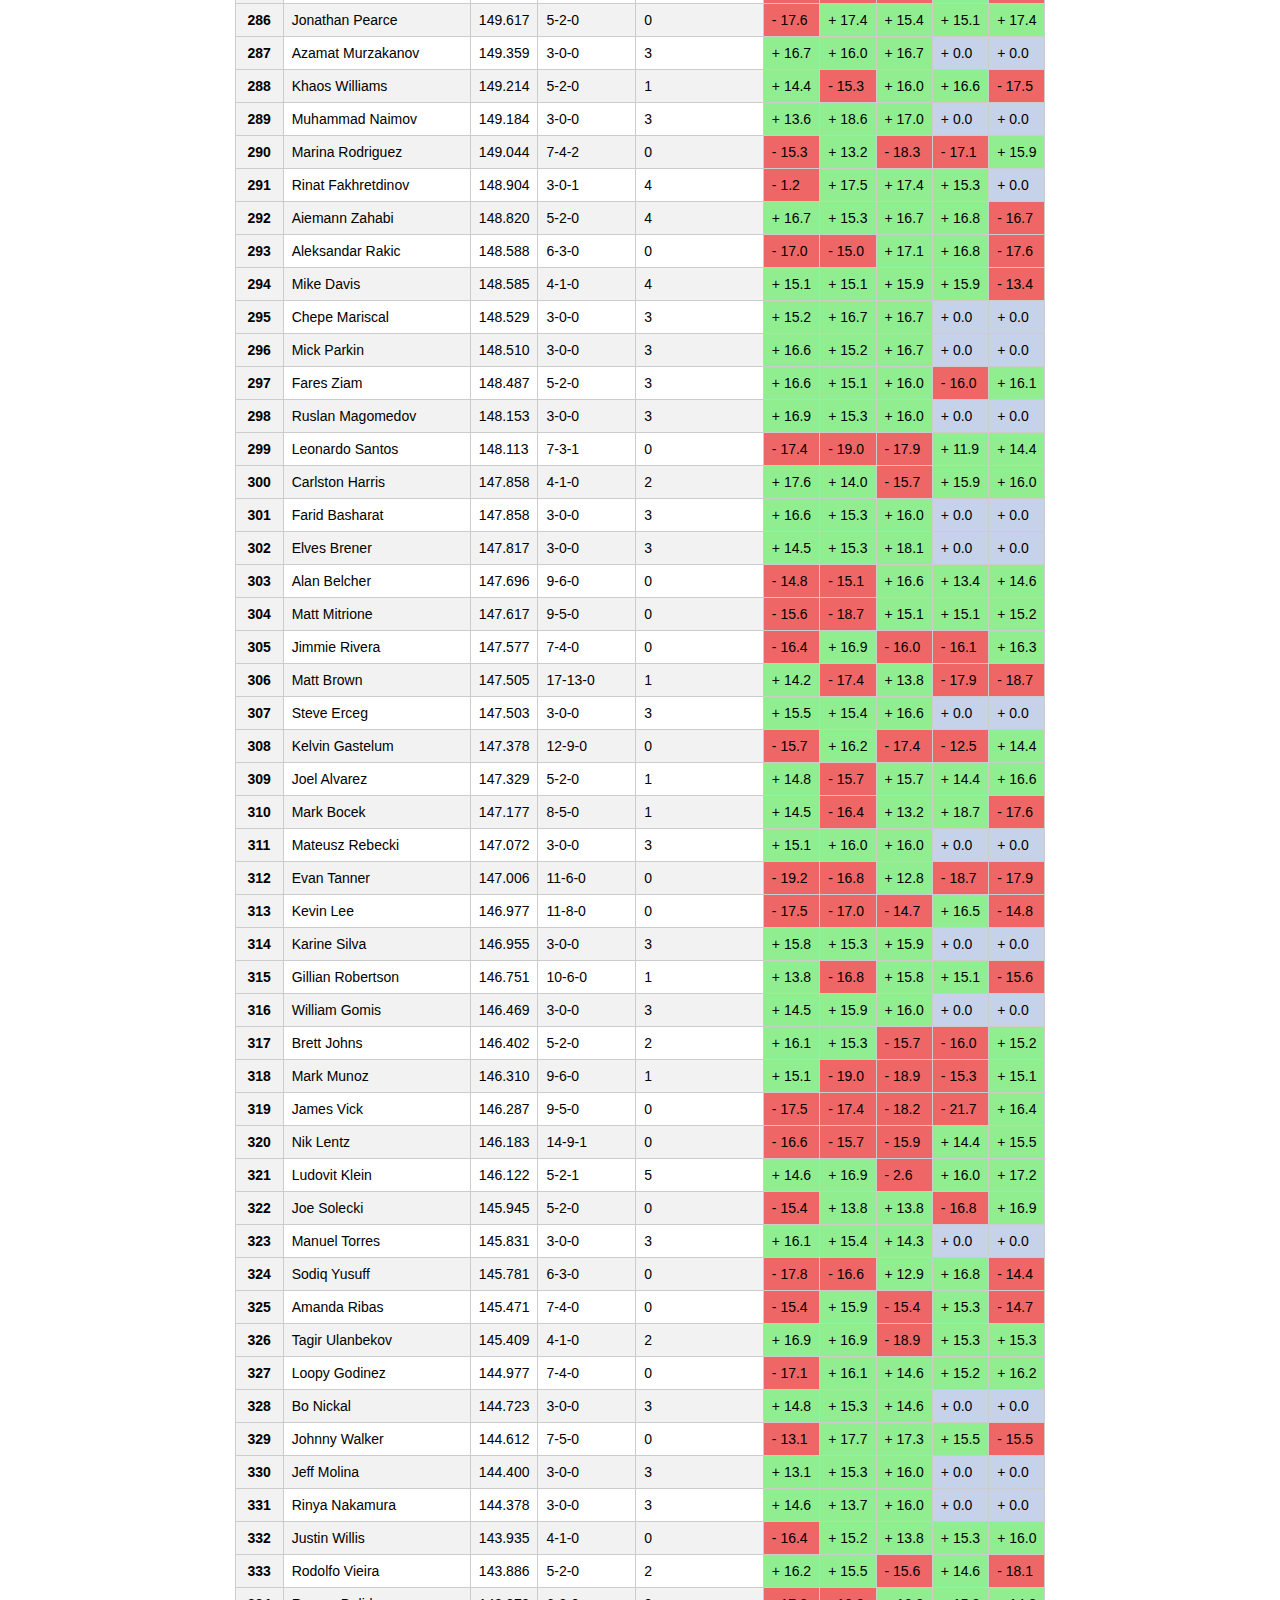
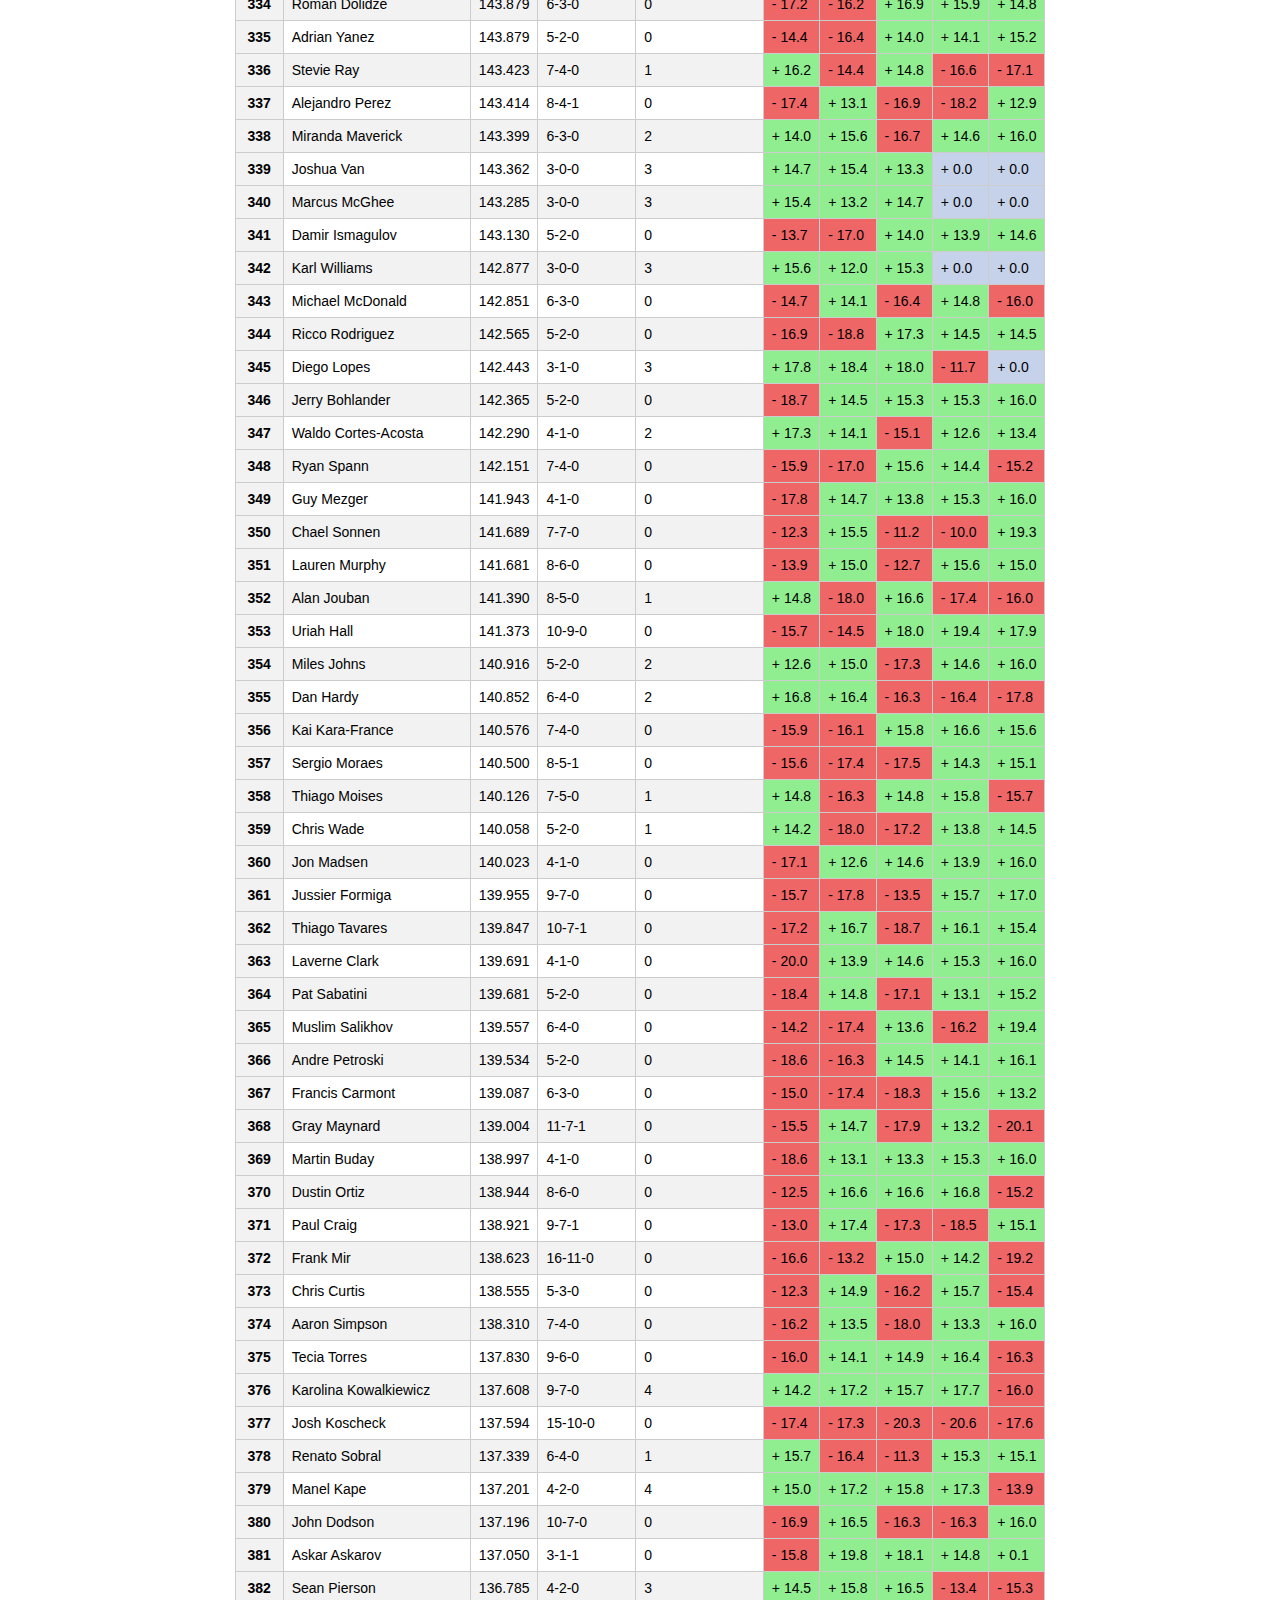
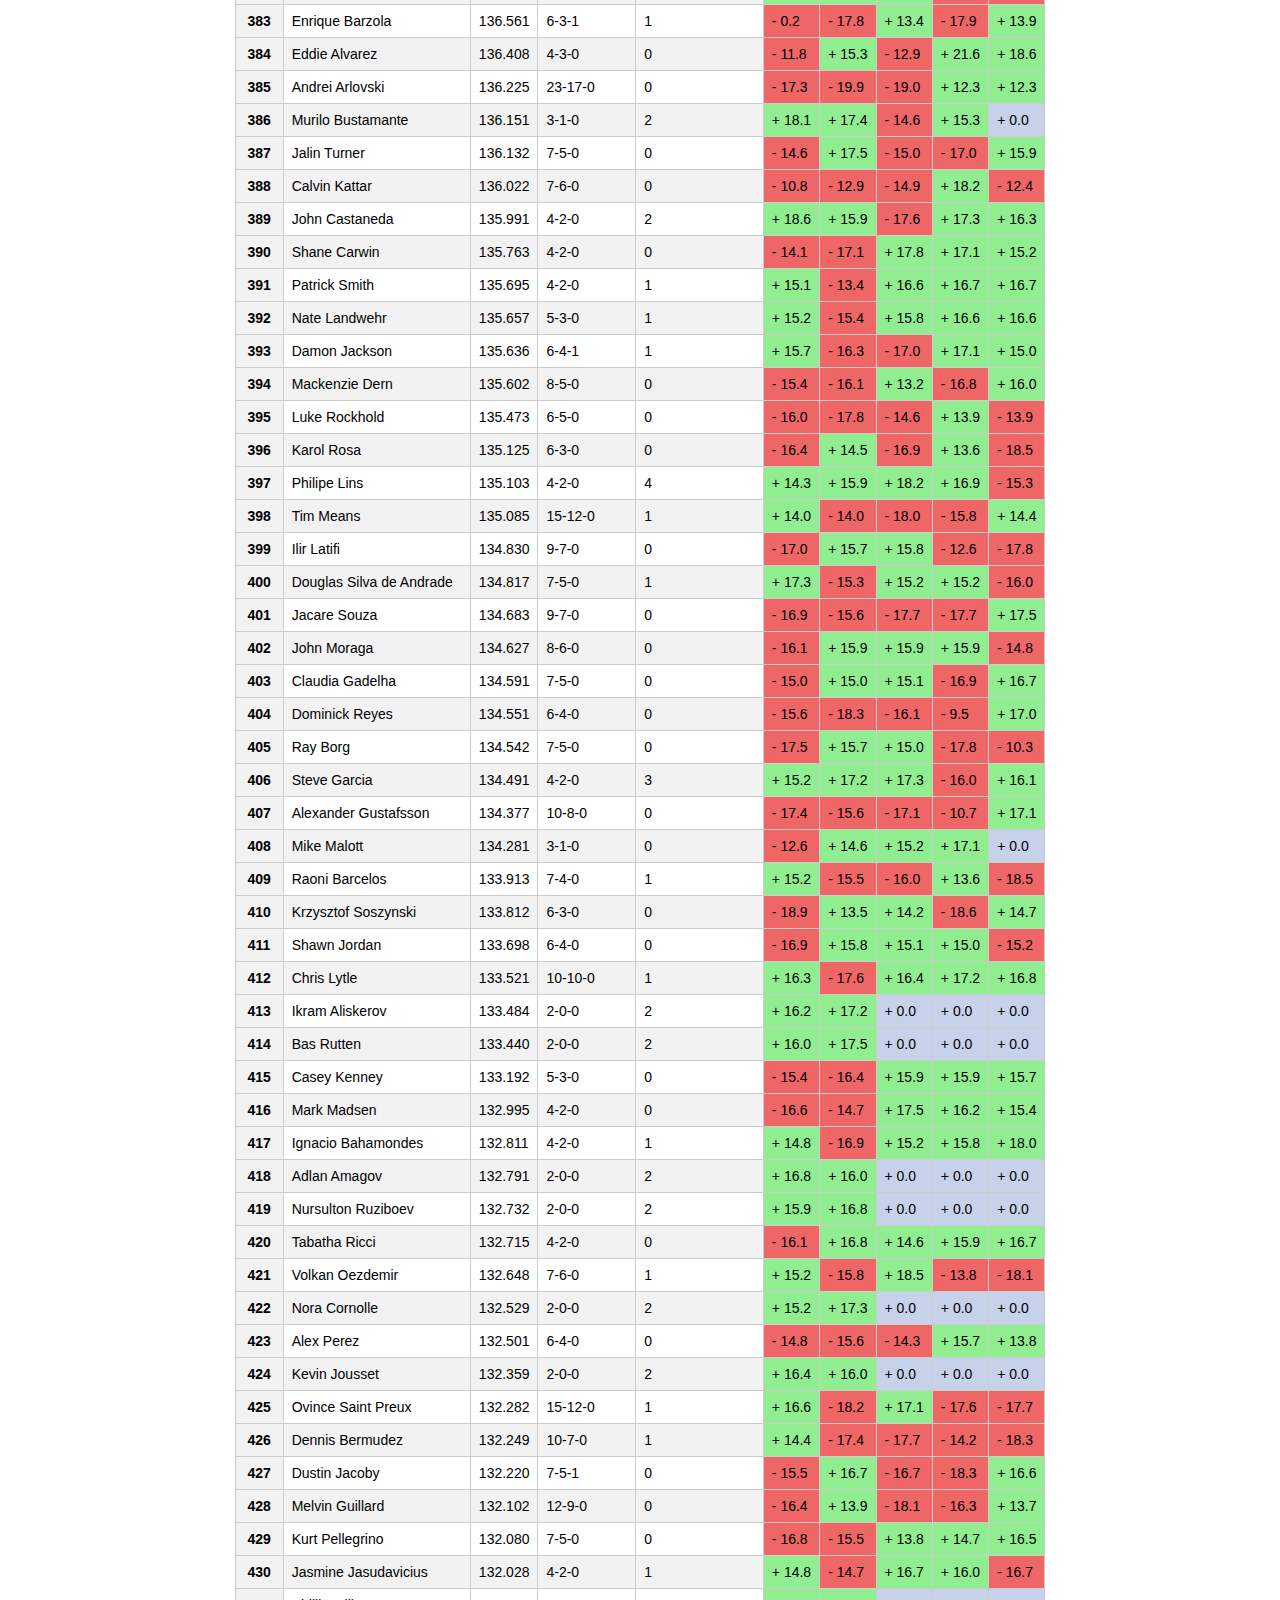
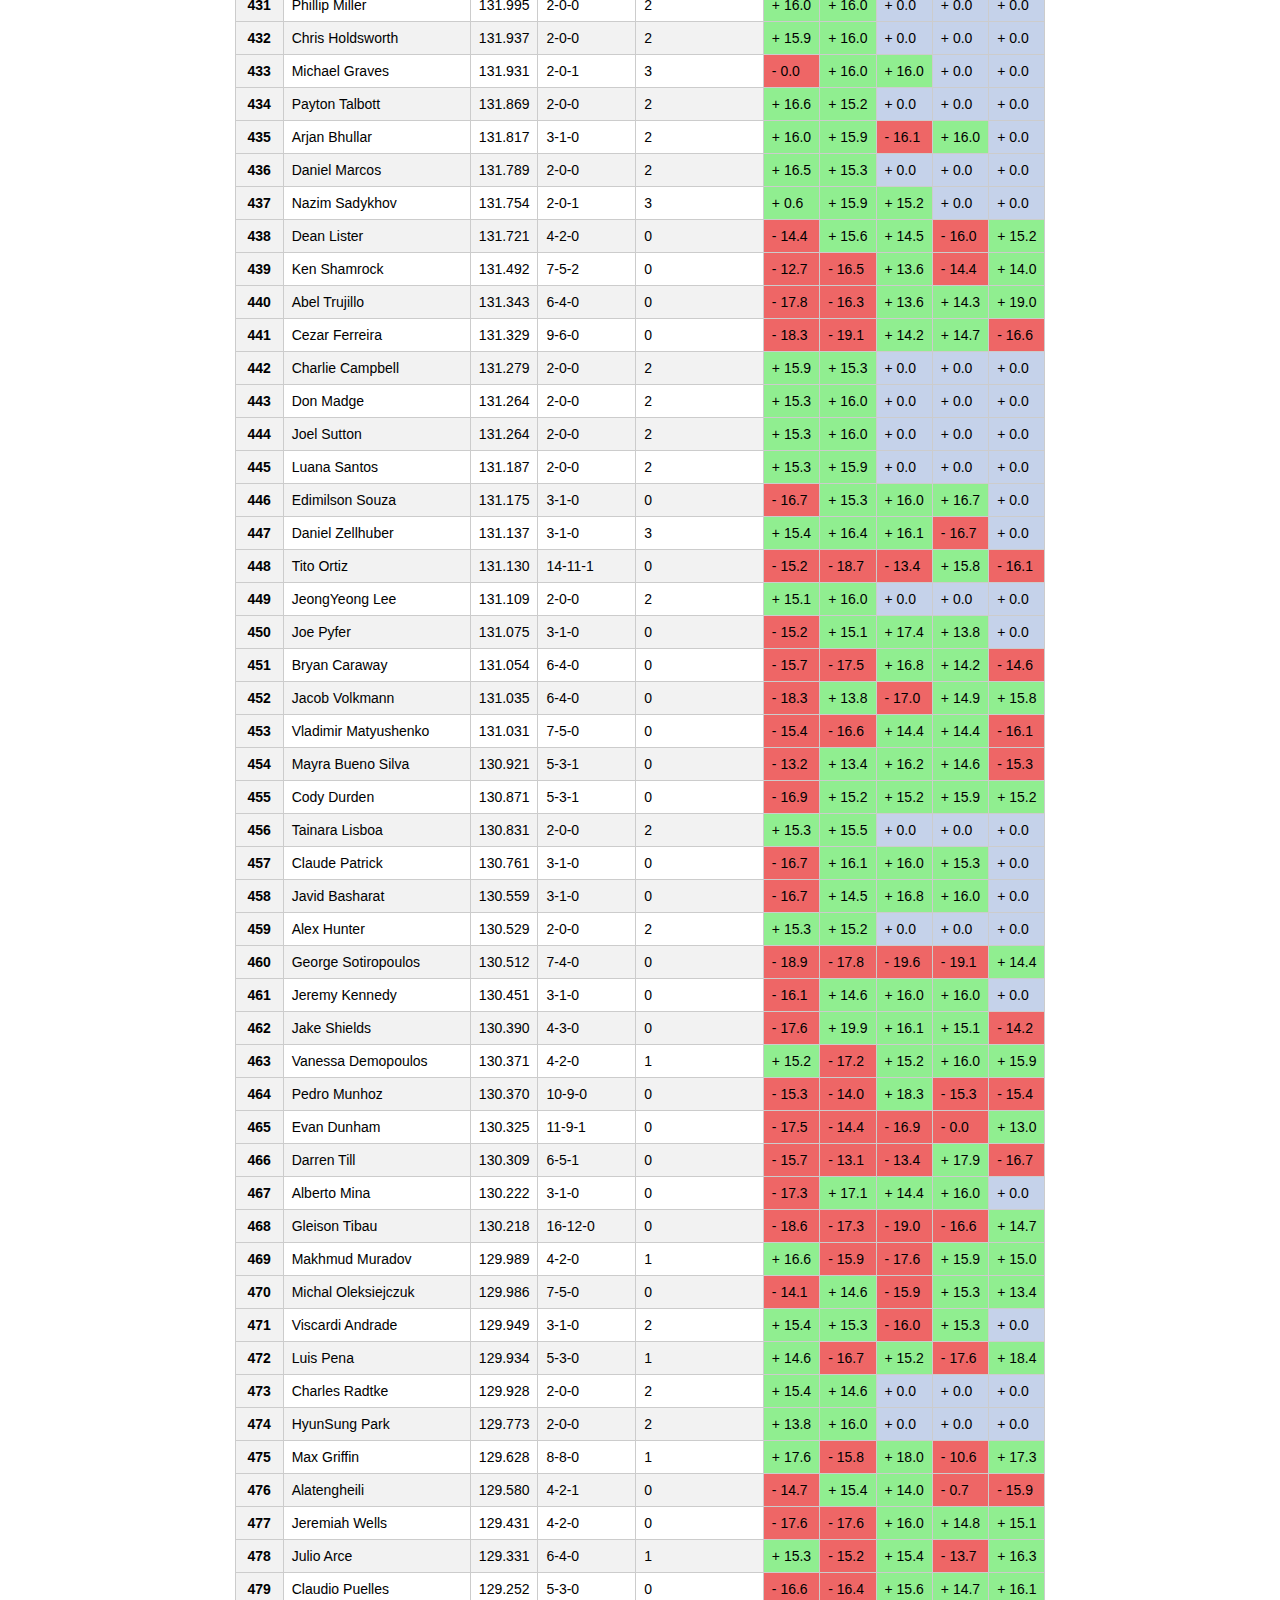
